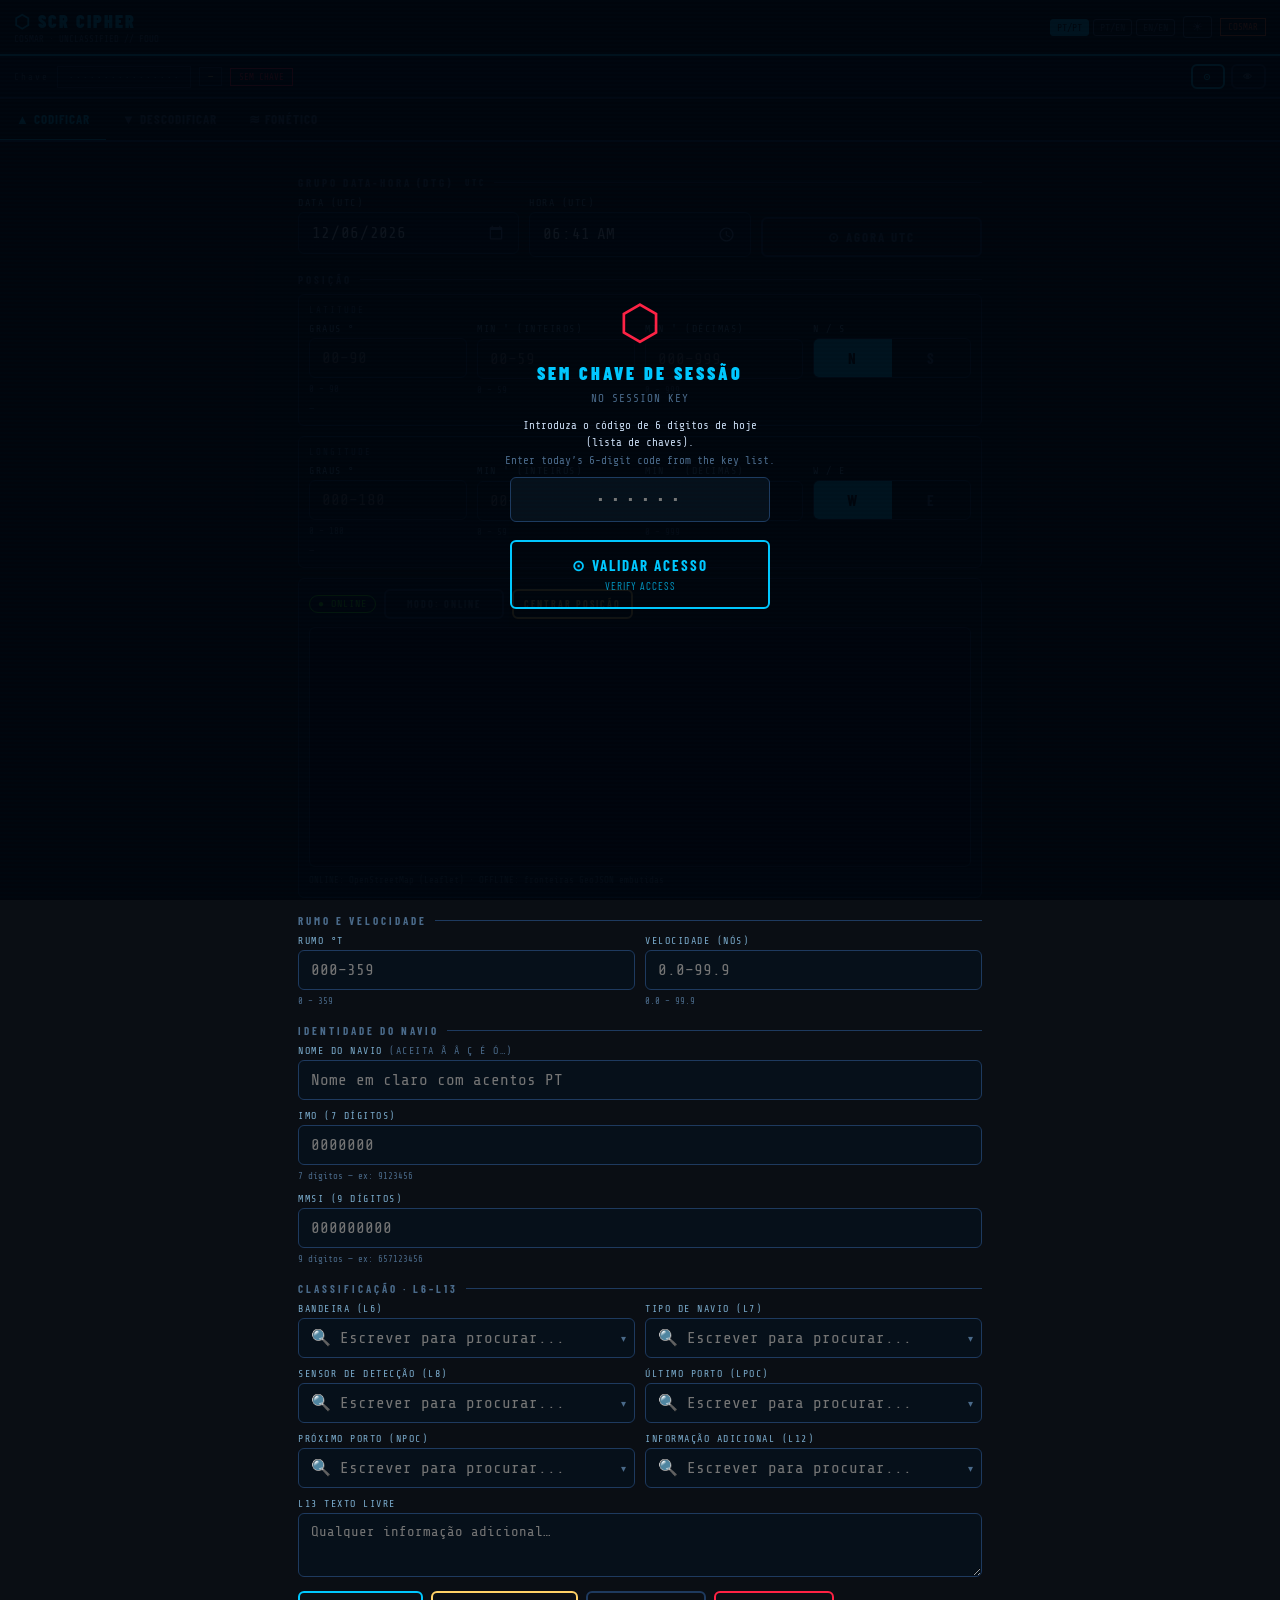
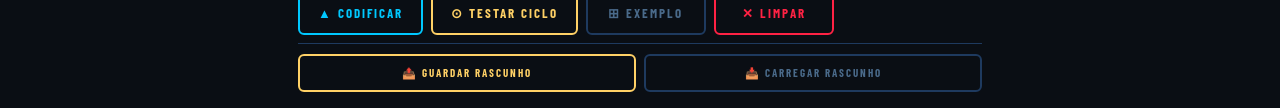
==== index.html @ 00489a38 "exemplos de descodificação cifrados com a chave atual (sem popup COSMAR); tema escuro por omissão; S" ====
﻿<!DOCTYPE html>
<html lang="pt">
<head>
  <meta charset="UTF-8">
  <meta name="viewport" content="width=device-width, initial-scale=1.0, viewport-fit=cover">
  <meta name="apple-mobile-web-app-capable" content="yes">
  <meta name="mobile-web-app-capable" content="yes">
  <meta name="apple-mobile-web-app-status-bar-style" content="black-translucent">
  <meta name="apple-mobile-web-app-title" content="SCR CIPHER">
  <meta name="theme-color" content="#00050c" media="(prefers-color-scheme: dark)">
  <meta name="theme-color" content="#dce6f0" media="(prefers-color-scheme: light)">
  <meta name="format-detection" content="telephone=no, date=no, address=no, email=no">
  <title>SCR CIPHER · COSMAR</title>
  <meta name="description" content="Codificador e descodificador de reportes marítimos SCR com chave de sessão derivada, mapa de posição online/offline e ferramentas fonéticas PT/EN. Funciona offline após a primeira visita.">
<style id="leaflet-inline-css">
/* required styles */

.leaflet-pane,
.leaflet-tile,
.leaflet-marker-icon,
.leaflet-marker-shadow,
.leaflet-tile-container,
.leaflet-pane > svg,
.leaflet-pane > canvas,
.leaflet-zoom-box,
.leaflet-image-layer,
.leaflet-layer {
	position: absolute;
	left: 0;
	top: 0;
	}
.leaflet-container {
	overflow: hidden;
	}
.leaflet-tile,
.leaflet-marker-icon,
.leaflet-marker-shadow {
	-webkit-user-select: none;
	   -moz-user-select: none;
	        user-select: none;
	  -webkit-user-drag: none;
	}
/* Prevents IE11 from highlighting tiles in blue */
.leaflet-tile::selection {
	background: transparent;
}
/* Safari renders non-retina tile on retina better with this, but Chrome is worse */
.leaflet-safari .leaflet-tile {
	image-rendering: -webkit-optimize-contrast;
	}
/* hack that prevents hw layers "stretching" when loading new tiles */
.leaflet-safari .leaflet-tile-container {
	width: 1600px;
	height: 1600px;
	-webkit-transform-origin: 0 0;
	transform-origin: 0 0;
	}
.leaflet-marker-icon,
.leaflet-marker-shadow {
	display: block;
	}
/* .leaflet-container svg: reset svg max-width decleration shipped in Joomla! (joomla.org) 3.x */
/* .leaflet-container img: map is broken in FF if you have max-width: 100% on tiles */
.leaflet-container .leaflet-overlay-pane svg {
	max-width: none !important;
	max-height: none !important;
	}
.leaflet-container .leaflet-marker-pane img,
.leaflet-container .leaflet-shadow-pane img,
.leaflet-container .leaflet-tile-pane img,
.leaflet-container img.leaflet-image-layer,
.leaflet-container .leaflet-tile {
	max-width: none !important;
	max-height: none !important;
	width: auto;
	padding: 0;
	}

.leaflet-container img.leaflet-tile {
	/* See: https://bugs.chromium.org/p/chromium/issues/detail?id=600120 */
	mix-blend-mode: plus-lighter;
}

.leaflet-container.leaflet-touch-zoom {
	-ms-touch-action: pan-x pan-y;
	touch-action: pan-x pan-y;
	}
.leaflet-container.leaflet-touch-drag {
	-ms-touch-action: pinch-zoom;
	/* Fallback for FF which doesn't support pinch-zoom */
	touch-action: none;
	touch-action: pinch-zoom;
}
.leaflet-container.leaflet-touch-drag.leaflet-touch-zoom {
	-ms-touch-action: none;
	touch-action: none;
}
.leaflet-container {
	-webkit-tap-highlight-color: transparent;
}
.leaflet-container a {
	-webkit-tap-highlight-color: rgba(51, 181, 229, 0.4);
}
.leaflet-tile {
	filter: inherit;
	visibility: hidden;
	}
.leaflet-tile-loaded {
	visibility: inherit;
	}
.leaflet-zoom-box {
	width: 0;
	height: 0;
	-moz-box-sizing: border-box;
	     box-sizing: border-box;
	z-index: 800;
	}
/* workaround for https://bugzilla.mozilla.org/show_bug.cgi?id=888319 */
.leaflet-overlay-pane svg {
	-moz-user-select: none;
	user-select: none;
	}

.leaflet-pane         { z-index: 400; }

.leaflet-tile-pane    { z-index: 200; }
.leaflet-overlay-pane { z-index: 400; }
.leaflet-shadow-pane  { z-index: 500; }
.leaflet-marker-pane  { z-index: 600; }
.leaflet-tooltip-pane   { z-index: 650; }
.leaflet-popup-pane   { z-index: 700; }

.leaflet-map-pane canvas { z-index: 100; }
.leaflet-map-pane svg    { z-index: 200; }

.leaflet-vml-shape {
	width: 1px;
	height: 1px;
	}
.lvml {
	behavior: url(#default#VML);
	display: inline-block;
	position: absolute;
	}


/* control positioning */

.leaflet-control {
	position: relative;
	z-index: 800;
	pointer-events: visiblePainted; /* IE 9-10 doesn't have auto */
	pointer-events: auto;
	}
.leaflet-top,
.leaflet-bottom {
	position: absolute;
	z-index: 1000;
	pointer-events: none;
	}
.leaflet-top {
	top: 0;
	}
.leaflet-right {
	right: 0;
	}
.leaflet-bottom {
	bottom: 0;
	}
.leaflet-left {
	left: 0;
	}
.leaflet-control {
	float: left;
	clear: both;
	}
.leaflet-right .leaflet-control {
	float: right;
	}
.leaflet-top .leaflet-control {
	margin-top: 10px;
	}
.leaflet-bottom .leaflet-control {
	margin-bottom: 10px;
	}
.leaflet-left .leaflet-control {
	margin-left: 10px;
	}
.leaflet-right .leaflet-control {
	margin-right: 10px;
	}


/* zoom and fade animations */

.leaflet-fade-anim .leaflet-popup {
	opacity: 0;
	-webkit-transition: opacity 0.2s linear;
	   -moz-transition: opacity 0.2s linear;
	        transition: opacity 0.2s linear;
	}
.leaflet-fade-anim .leaflet-map-pane .leaflet-popup {
	opacity: 1;
	}
.leaflet-zoom-animated {
	-webkit-transform-origin: 0 0;
	    -ms-transform-origin: 0 0;
	        transform-origin: 0 0;
	}
svg.leaflet-zoom-animated {
	will-change: transform;
}

.leaflet-zoom-anim .leaflet-zoom-animated {
	-webkit-transition: -webkit-transform 0.25s cubic-bezier(0,0,0.25,1);
	   -moz-transition:    -moz-transform 0.25s cubic-bezier(0,0,0.25,1);
	        transition:         transform 0.25s cubic-bezier(0,0,0.25,1);
	}
.leaflet-zoom-anim .leaflet-tile,
.leaflet-pan-anim .leaflet-tile {
	-webkit-transition: none;
	   -moz-transition: none;
	        transition: none;
	}

.leaflet-zoom-anim .leaflet-zoom-hide {
	visibility: hidden;
	}


/* cursors */

.leaflet-interactive {
	cursor: pointer;
	}
.leaflet-grab {
	cursor: -webkit-grab;
	cursor:    -moz-grab;
	cursor:         grab;
	}
.leaflet-crosshair,
.leaflet-crosshair .leaflet-interactive {
	cursor: crosshair;
	}
.leaflet-popup-pane,
.leaflet-control {
	cursor: auto;
	}
.leaflet-dragging .leaflet-grab,
.leaflet-dragging .leaflet-grab .leaflet-interactive,
.leaflet-dragging .leaflet-marker-draggable {
	cursor: move;
	cursor: -webkit-grabbing;
	cursor:    -moz-grabbing;
	cursor:         grabbing;
	}

/* marker & overlays interactivity */
.leaflet-marker-icon,
.leaflet-marker-shadow,
.leaflet-image-layer,
.leaflet-pane > svg path,
.leaflet-tile-container {
	pointer-events: none;
	}

.leaflet-marker-icon.leaflet-interactive,
.leaflet-image-layer.leaflet-interactive,
.leaflet-pane > svg path.leaflet-interactive,
svg.leaflet-image-layer.leaflet-interactive path {
	pointer-events: visiblePainted; /* IE 9-10 doesn't have auto */
	pointer-events: auto;
	}

/* visual tweaks */

.leaflet-container {
	background: #ddd;
	outline-offset: 1px;
	}
.leaflet-container a {
	color: #0078A8;
	}
.leaflet-zoom-box {
	border: 2px dotted #38f;
	background: rgba(255,255,255,0.5);
	}


/* general typography */
.leaflet-container {
	font-family: "Helvetica Neue", Arial, Helvetica, sans-serif;
	font-size: 12px;
	font-size: 0.75rem;
	line-height: 1.5;
	}


/* general toolbar styles */

.leaflet-bar {
	box-shadow: 0 1px 5px rgba(0,0,0,0.65);
	border-radius: 4px;
	}
.leaflet-bar a {
	background-color: #fff;
	border-bottom: 1px solid #ccc;
	width: 26px;
	height: 26px;
	line-height: 26px;
	display: block;
	text-align: center;
	text-decoration: none;
	color: black;
	}
.leaflet-bar a,
.leaflet-control-layers-toggle {
	background-position: 50% 50%;
	background-repeat: no-repeat;
	display: block;
	}
.leaflet-bar a:hover,
.leaflet-bar a:focus {
	background-color: #f4f4f4;
	}
.leaflet-bar a:first-child {
	border-top-left-radius: 4px;
	border-top-right-radius: 4px;
	}
.leaflet-bar a:last-child {
	border-bottom-left-radius: 4px;
	border-bottom-right-radius: 4px;
	border-bottom: none;
	}
.leaflet-bar a.leaflet-disabled {
	cursor: default;
	background-color: #f4f4f4;
	color: #bbb;
	}

.leaflet-touch .leaflet-bar a {
	width: 30px;
	height: 30px;
	line-height: 30px;
	}
.leaflet-touch .leaflet-bar a:first-child {
	border-top-left-radius: 2px;
	border-top-right-radius: 2px;
	}
.leaflet-touch .leaflet-bar a:last-child {
	border-bottom-left-radius: 2px;
	border-bottom-right-radius: 2px;
	}

/* zoom control */

.leaflet-control-zoom-in,
.leaflet-control-zoom-out {
	font: bold 18px 'Lucida Console', Monaco, monospace;
	text-indent: 1px;
	}

.leaflet-touch .leaflet-control-zoom-in, .leaflet-touch .leaflet-control-zoom-out  {
	font-size: 22px;
	}


/* layers control */

.leaflet-control-layers {
	box-shadow: 0 1px 5px rgba(0,0,0,0.4);
	background: #fff;
	border-radius: 5px;
	}
.leaflet-control-layers-toggle {
	background-image: url(images/layers.png);
	width: 36px;
	height: 36px;
	}
.leaflet-retina .leaflet-control-layers-toggle {
	background-image: url(images/layers-2x.png);
	background-size: 26px 26px;
	}
.leaflet-touch .leaflet-control-layers-toggle {
	width: 44px;
	height: 44px;
	}
.leaflet-control-layers .leaflet-control-layers-list,
.leaflet-control-layers-expanded .leaflet-control-layers-toggle {
	display: none;
	}
.leaflet-control-layers-expanded .leaflet-control-layers-list {
	display: block;
	position: relative;
	}
.leaflet-control-layers-expanded {
	padding: 6px 10px 6px 6px;
	color: #333;
	background: #fff;
	}
.leaflet-control-layers-scrollbar {
	overflow-y: scroll;
	overflow-x: hidden;
	padding-right: 5px;
	}
.leaflet-control-layers-selector {
	margin-top: 2px;
	position: relative;
	top: 1px;
	}
.leaflet-control-layers label {
	display: block;
	font-size: 13px;
	font-size: 1.08333em;
	}
.leaflet-control-layers-separator {
	height: 0;
	border-top: 1px solid #ddd;
	margin: 5px -10px 5px -6px;
	}

/* Default icon URLs */
.leaflet-default-icon-path { /* used only in path-guessing heuristic, see L.Icon.Default */
	background-image: url(images/marker-icon.png);
	}


/* attribution and scale controls */

.leaflet-container .leaflet-control-attribution {
	background: #fff;
	background: rgba(255, 255, 255, 0.8);
	margin: 0;
	}
.leaflet-control-attribution,
.leaflet-control-scale-line {
	padding: 0 5px;
	color: #333;
	line-height: 1.4;
	}
.leaflet-control-attribution a {
	text-decoration: none;
	}
.leaflet-control-attribution a:hover,
.leaflet-control-attribution a:focus {
	text-decoration: underline;
	}
.leaflet-attribution-flag {
	display: inline !important;
	vertical-align: baseline !important;
	width: 1em;
	height: 0.6669em;
	}
.leaflet-left .leaflet-control-scale {
	margin-left: 5px;
	}
.leaflet-bottom .leaflet-control-scale {
	margin-bottom: 5px;
	}
.leaflet-control-scale-line {
	border: 2px solid #777;
	border-top: none;
	line-height: 1.1;
	padding: 2px 5px 1px;
	white-space: nowrap;
	-moz-box-sizing: border-box;
	     box-sizing: border-box;
	background: rgba(255, 255, 255, 0.8);
	text-shadow: 1px 1px #fff;
	}
.leaflet-control-scale-line:not(:first-child) {
	border-top: 2px solid #777;
	border-bottom: none;
	margin-top: -2px;
	}
.leaflet-control-scale-line:not(:first-child):not(:last-child) {
	border-bottom: 2px solid #777;
	}

.leaflet-touch .leaflet-control-attribution,
.leaflet-touch .leaflet-control-layers,
.leaflet-touch .leaflet-bar {
	box-shadow: none;
	}
.leaflet-touch .leaflet-control-layers,
.leaflet-touch .leaflet-bar {
	border: 2px solid rgba(0,0,0,0.2);
	background-clip: padding-box;
	}


/* popup */

.leaflet-popup {
	position: absolute;
	text-align: center;
	margin-bottom: 20px;
	}
.leaflet-popup-content-wrapper {
	padding: 1px;
	text-align: left;
	border-radius: 12px;
	}
.leaflet-popup-content {
	margin: 13px 24px 13px 20px;
	line-height: 1.3;
	font-size: 13px;
	font-size: 1.08333em;
	min-height: 1px;
	}
.leaflet-popup-content p {
	margin: 17px 0;
	margin: 1.3em 0;
	}
.leaflet-popup-tip-container {
	width: 40px;
	height: 20px;
	position: absolute;
	left: 50%;
	margin-top: -1px;
	margin-left: -20px;
	overflow: hidden;
	pointer-events: none;
	}
.leaflet-popup-tip {
	width: 17px;
	height: 17px;
	padding: 1px;

	margin: -10px auto 0;
	pointer-events: auto;

	-webkit-transform: rotate(45deg);
	   -moz-transform: rotate(45deg);
	    -ms-transform: rotate(45deg);
	        transform: rotate(45deg);
	}
.leaflet-popup-content-wrapper,
.leaflet-popup-tip {
	background: white;
	color: #333;
	box-shadow: 0 3px 14px rgba(0,0,0,0.4);
	}
.leaflet-container a.leaflet-popup-close-button {
	position: absolute;
	top: 0;
	right: 0;
	border: none;
	text-align: center;
	width: 24px;
	height: 24px;
	font: 16px/24px Tahoma, Verdana, sans-serif;
	color: #757575;
	text-decoration: none;
	background: transparent;
	}
.leaflet-container a.leaflet-popup-close-button:hover,
.leaflet-container a.leaflet-popup-close-button:focus {
	color: #585858;
	}
.leaflet-popup-scrolled {
	overflow: auto;
	}

.leaflet-oldie .leaflet-popup-content-wrapper {
	-ms-zoom: 1;
	zoom: 1;
	}
.leaflet-oldie .leaflet-popup-tip {
	width: 24px;
	margin: 0 auto;

	-ms-filter: "progid:DXImageTransform.Microsoft.Matrix(M11=0.70710678, M12=0.70710678, M21=-0.70710678, M22=0.70710678)";
	filter: progid:DXImageTransform.Microsoft.Matrix(M11=0.70710678, M12=0.70710678, M21=-0.70710678, M22=0.70710678);
	}

.leaflet-oldie .leaflet-control-zoom,
.leaflet-oldie .leaflet-control-layers,
.leaflet-oldie .leaflet-popup-content-wrapper,
.leaflet-oldie .leaflet-popup-tip {
	border: 1px solid #999;
	}


/* div icon */

.leaflet-div-icon {
	background: #fff;
	border: 1px solid #666;
	}


/* Tooltip */
/* Base styles for the element that has a tooltip */
.leaflet-tooltip {
	position: absolute;
	padding: 6px;
	background-color: #fff;
	border: 1px solid #fff;
	border-radius: 3px;
	color: #222;
	white-space: nowrap;
	-webkit-user-select: none;
	-moz-user-select: none;
	-ms-user-select: none;
	user-select: none;
	pointer-events: none;
	box-shadow: 0 1px 3px rgba(0,0,0,0.4);
	}
.leaflet-tooltip.leaflet-interactive {
	cursor: pointer;
	pointer-events: auto;
	}
.leaflet-tooltip-top:before,
.leaflet-tooltip-bottom:before,
.leaflet-tooltip-left:before,
.leaflet-tooltip-right:before {
	position: absolute;
	pointer-events: none;
	border: 6px solid transparent;
	background: transparent;
	content: "";
	}

/* Directions */

.leaflet-tooltip-bottom {
	margin-top: 6px;
}
.leaflet-tooltip-top {
	margin-top: -6px;
}
.leaflet-tooltip-bottom:before,
.leaflet-tooltip-top:before {
	left: 50%;
	margin-left: -6px;
	}
.leaflet-tooltip-top:before {
	bottom: 0;
	margin-bottom: -12px;
	border-top-color: #fff;
	}
.leaflet-tooltip-bottom:before {
	top: 0;
	margin-top: -12px;
	margin-left: -6px;
	border-bottom-color: #fff;
	}
.leaflet-tooltip-left {
	margin-left: -6px;
}
.leaflet-tooltip-right {
	margin-left: 6px;
}
.leaflet-tooltip-left:before,
.leaflet-tooltip-right:before {
	top: 50%;
	margin-top: -6px;
	}
.leaflet-tooltip-left:before {
	right: 0;
	margin-right: -12px;
	border-left-color: #fff;
	}
.leaflet-tooltip-right:before {
	left: 0;
	margin-left: -12px;
	border-right-color: #fff;
	}

/* Printing */

@media print {
	/* Prevent printers from removing background-images of controls. */
	.leaflet-control {
		-webkit-print-color-adjust: exact;
		print-color-adjust: exact;
		}
	}

</style>
  
  <style>
    @import url('fonts/fonts.css');
    :root {
      --bg: #0a0e14;
      --b: #1e3a5f;
      --ac: #00c8ff;
      --ac2: #ff6b35;
      --g: #39ff14;
      --red: #ff2244;
      --tx: #c8daf0;
      --mu: #4a6a8a;
      --lb: #7aabcc;
      --hbg: #060c14;
      --panel: #06101a;
      --yw: #ffd166;
      --pu: #b388ff;
      --rad: 6px;
    }
    html.light {
      --bg: #f0f4f8;
      --b: #9ab0c8;
      --ac: #0077aa;
      --ac2: #c94f00;
      --g: #1a7a00;
      --red: #cc0022;
      --tx: #1a2a3a;
      --mu: #7a90a8;
      --lb: #3a6080;
      --hbg: #d8e4ee;
      --panel: #e4edf5;
      --yw: #a07000;
      --pu: #6040aa;
    }
    html.light body::before { display:none; }
    html.light .kb-val { background:#d0dce8; }
    html.light .mbox { background:#e8f0f8; }
    html.light .mderived { background:#d0dce8; }
    html.light .fld input, html.light .fld select, html.light .fld textarea { background:#e8f0f8; color:var(--tx); }
    html.light .ob { background:#e4edf5; }
    html.light .fld select option { background:#e8f0f8; color:var(--tx); }
    html.light #key-banner { background:#d8e4ee; }
    html.light .kb-val { background:#d0dce8; }
    html.light .kb-date { background:#d0dce8; }
    html.light #main-lock { background:rgba(220,230,240,.97); }
    html.light .mbox { border-color:var(--ac); }
    html.light .hem-btn.act { background:var(--ac); color:#fff; }
    html.light .hem-btn.act.s, html.light .hem-btn.act.w { background:var(--ac2); color:#fff; }
    * { box-sizing:border-box; margin:0; padding:0; }
    html { font-size:16px; -webkit-text-size-adjust:100%; text-size-adjust:100%; }
    body { background:var(--bg); color:var(--tx); font-family:'Barlow',sans-serif; font-size:14px; min-height:100vh; min-height:-webkit-fill-available; overscroll-behavior-y:none; padding-bottom:env(safe-area-inset-bottom); padding-left:env(safe-area-inset-left); padding-right:env(safe-area-inset-right); }
    body::before { content:''; position:fixed; inset:0; background:repeating-linear-gradient(0deg, transparent, transparent 2px, rgba(0,200,255,.01) 2px, rgba(0,200,255,.01) 4px); pointer-events:none; z-index:9999; }
    header { background:var(--hbg); border-bottom:2px solid var(--ac); padding:10px 14px; padding-left:max(14px, env(safe-area-inset-left)); padding-right:max(14px, env(safe-area-inset-right)); display:flex; align-items:center; justify-content:space-between; gap:8px; flex-wrap:wrap; }
    .ht { font-family:'Barlow Condensed',sans-serif; font-weight:900; font-size:18px; color:var(--ac); letter-spacing:2px; text-transform:uppercase; }
    .hs { font-family:'Share Tech Mono',monospace; font-size:9px; color:var(--mu); margin-top:2px; }
    .hb { font-family:'Share Tech Mono',monospace; font-size:9px; color:var(--ac2); border:1px solid var(--ac2); padding:3px 7px; }
    .lang-select { display:flex; gap:4px; }
    .lang-btn { font-family:'Share Tech Mono',monospace; font-size:10px; background:transparent; border:1px solid var(--mu); color:var(--mu); padding:2px 6px; cursor:pointer; transition:all .2s; border-radius:3px; }
    .lang-btn.active-lang { background:var(--ac); color:var(--bg); border-color:var(--ac); }
    #key-banner { background:var(--panel); border-bottom:2px solid var(--b); padding:8px 14px; display:flex; align-items:center; gap:8px; flex-wrap:wrap; }
    #key-banner.locked { border-bottom-color:var(--g); }
    .kb-label { font-family:'Share Tech Mono',monospace; font-size:9px; color:var(--mu); letter-spacing:2px; white-space:nowrap; }
    .kb-val { font-family:'Share Tech Mono',monospace; font-size:12px; color:var(--g); background:#000d18; border:1px solid var(--b); padding:3px 10px; letter-spacing:2px; max-width:180px; overflow:hidden; text-overflow:ellipsis; }
    .kb-val.masked { color:var(--mu); letter-spacing:1px; }
    .kb-date { font-family:'Share Tech Mono',monospace; font-size:10px; color:var(--yw); border:1px solid var(--b); padding:3px 8px; background:#000d18; }
    .kb-st { font-family:'Share Tech Mono',monospace; font-size:9px; padding:3px 8px; border:1px solid; }
    .kb-st.ok { color:var(--g); border-color:var(--g); } .kb-st.no { color:var(--red); border-color:var(--red); }
    .kb-actions { display:flex; gap:6px; margin-left:auto; }
    #key-modal { position:fixed; top:0; left:0; right:0; bottom:0; width:100vw; height:100vh; background:rgba(0,0,0,.88); z-index:3100; display:flex; align-items:center; justify-content:center; padding:16px; }
    #key-modal.hidden { display:none; }
    .mbox { background:#0a1520; border:2px solid var(--ac); padding:22px; width:100%; max-width:360px; border-radius:var(--rad); }
    .mtitle { font-family:'Barlow Condensed',sans-serif; font-weight:900; font-size:17px; color:var(--ac); letter-spacing:2px; text-transform:uppercase; margin-bottom:14px; }
    .mfld { display:flex; flex-direction:column; gap:3px; margin-bottom:12px; }
    .mfld label { font-family:'Share Tech Mono',monospace; font-size:10px; color:var(--lb); letter-spacing:1.5px; text-transform:uppercase; }
    .mfld input { background:var(--panel); border:1px solid var(--b); color:var(--tx); font-family:'Share Tech Mono',monospace; font-size:16px; padding:10px 12px; outline:none; width:100%; border-radius:var(--rad); -webkit-appearance:none; appearance:none; }
    .mfld input:focus { border-color:var(--ac); }
    .pw { position:relative; } .pw input { padding-right:40px; }
    .pwtog { cursor:pointer; position:absolute; right:10px; top:50%; transform:translateY(-50%); color:var(--mu); font-size:16px; user-select:none; -webkit-user-select:none; }
    .mlabel-en { font-size:9px; color:var(--mu); font-weight:400;
      letter-spacing:0; margin-left:4px; }
    .minfo { font-family:'Share Tech Mono',monospace; font-size:9px; color:var(--tx);
      margin-bottom:14px; line-height:1.7; border-left:2px solid var(--b);
      padding-left:8px; }
    .mderived { font-family:'Share Tech Mono',monospace; font-size:13px; color:var(--g); background:#000d18; border:1px solid var(--b); padding:8px 12px; margin-bottom:14px; letter-spacing:2px; min-height:34px; word-break:break-all; border-radius:var(--rad); }
    .mbtns { display:flex; gap:8px; flex-wrap:wrap; }
    .tabs { display:flex; background:var(--hbg); border-bottom:2px solid var(--b); overflow-x:auto; -webkit-overflow-scrolling:touch; }
    .tbtn { font-family:'Barlow Condensed',sans-serif; font-weight:700; font-size:13px; letter-spacing:1px; text-transform:uppercase; padding:12px 16px; background:transparent; border:none; border-bottom:3px solid transparent; color:var(--mu); cursor:pointer; transition:all .2s; margin-bottom:-2px; white-space:nowrap; flex-shrink:0; }
    .tbtn:hover { color:var(--tx); }
    .tbtn.e.act { color:var(--ac); border-bottom-color:var(--ac); }
    .tbtn.d.act { color:var(--ac2); border-bottom-color:var(--ac2); }
    .main { padding:14px; max-width:720px; margin:0 auto; }
    .st { font-family:'Barlow Condensed',sans-serif; font-weight:700; font-size:11px; letter-spacing:3px; text-transform:uppercase; color:var(--mu); margin:16px 0 8px; display:flex; align-items:center; gap:8px; }
    .st::after { content:''; flex:1; height:1px; background:var(--b); }
    .fld { display:flex; flex-direction:column; gap:4px; }
    .fld label { font-family:'Share Tech Mono',monospace; font-size:10px; color:var(--lb); letter-spacing:1.5px; text-transform:uppercase; }
    .fld input,.fld select,.fld textarea { background:var(--panel); border:1px solid var(--b); color:var(--tx); font-family:'Share Tech Mono',monospace; font-size:16px; padding:10px 12px; outline:none; transition:border-color .2s; width:100%; border-radius:var(--rad); -webkit-appearance:none; appearance:none; }
    .fld input:focus,.fld select:focus,.fld textarea:focus { border-color:var(--ac); box-shadow:0 0 0 2px rgba(0,200,255,.1); }
    .fld input.ok { border-color:var(--g); } .fld input.err { border-color:var(--red); }
    .fld select { background-image:url("data:image/svg+xml,%3Csvg xmlns='http://www.w3.org/2000/svg' width='12' height='8' viewBox='0 0 12 8'%3E%3Cpath d='M1 1l5 5 5-5' stroke='%234a6a8a' stroke-width='1.5' fill='none'/%3E%3C/svg%3E"); background-repeat:no-repeat; background-position:right 12px center; padding-right:32px; }
    .fld select option { background:#0a1520; }
    /* ── COMBOBOX COMPONENT ── */
    .cb-wrap { position:relative; }
    .cb-input-row { position:relative; display:flex; }
    .cb-input { background:var(--panel); border:1px solid var(--b); color:var(--tx);
      font-family:'Share Tech Mono',monospace; font-size:16px; padding:7px 32px 7px 9px;
      outline:none; width:100%; border-radius:var(--rad); cursor:pointer;
      transition:border-color .2s; -webkit-appearance:none; appearance:none; }
    .cb-input:focus { border-color:var(--ac); box-shadow:0 0 0 2px rgba(0,200,255,.09); }
    .cb-input.has-value { color:var(--tx); }
    .cb-input.empty { color:var(--mu); }
    .cb-arrow { position:absolute; right:9px; top:50%; transform:translateY(-50%);
      color:var(--mu); font-size:10px; pointer-events:none; transition:transform .15s; }
    .cb-wrap.open .cb-arrow { transform:translateY(-50%) rotate(180deg); }
    .cb-clear { position:absolute; right:26px; top:50%; transform:translateY(-50%);
      color:var(--mu); font-size:13px; cursor:pointer; padding:0 3px;
      display:none; line-height:1; }
    .cb-wrap.has-value .cb-clear { display:block; }
    .cb-panel { position:absolute; top:calc(100% + 2px); left:0; right:0; z-index:200;
      background:var(--panel); border:1px solid var(--ac); border-radius:var(--rad);
      box-shadow:0 4px 20px rgba(0,0,0,.4); display:none; flex-direction:column; }
    .cb-wrap.open .cb-panel { display:flex; }
    .cb-search { background:var(--hbg); border:none; border-bottom:1px solid var(--b);
      color:var(--tx); font-family:'Share Tech Mono',monospace; font-size:11px;
      padding:7px 10px; outline:none; width:100%;
      border-radius:var(--rad) var(--rad) 0 0; }
    .cb-search:focus { background:var(--bg); }
    .cb-search::placeholder { color:var(--mu); font-size:10px; }
    .cb-list { overflow-y:auto; max-height:220px; }
    .cb-group { font-family:'Barlow Condensed',sans-serif; font-size:10px; font-weight:700;
      letter-spacing:2px; text-transform:uppercase; color:var(--lb);
      padding:6px 10px 3px; background:var(--hbg);
      border-top:1px solid var(--b); position:sticky; top:0; }
    .cb-group:first-child { border-top:none; }
    .cb-opt { font-family:'Share Tech Mono',monospace; font-size:11px; color:var(--tx);
      padding:6px 10px 6px 16px; cursor:pointer; display:flex;
      align-items:baseline; gap:6px; transition:background .1s; }
    .cb-opt:hover, .cb-opt.focused { background:var(--b); color:var(--ac); }
    .cb-opt.selected { background:rgba(0,200,255,.12); color:var(--ac); }
    .cb-opt-code { font-size:9px; color:var(--ac2); opacity:.8; flex-shrink:0; }
    .cb-opt-label { flex:1; }
    .cb-empty { font-family:'Share Tech Mono',monospace; font-size:11px;
      color:var(--mu); padding:10px; text-align:center; }
    /* light theme */
    html.light .cb-input { background:#e8f0f8; }
    html.light .cb-panel { background:#e8f0f8; box-shadow:0 4px 16px rgba(0,0,0,.15); }
    html.light .cb-search { background:#d8e4ee; }
    html.light .cb-group { background:#d8e4ee; }
    html.light .cb-opt:hover, html.light .cb-opt.focused { background:#c8d8e8; }
    .fld textarea { resize:vertical; min-height:64px; font-size:14px; }
    input[type="date"],input[type="time"] { color-scheme:dark; font-size:16px; }
    /* iOS dark mode date/time picker fix */
    @supports (-webkit-touch-callout: none) {
      input[type="date"],input[type="time"] { color-scheme:dark; background:var(--panel); color:var(--tx); }
      /* prevent iOS bounce on fixed overlays */
      #main-lock, #key-modal { -webkit-overflow-scrolling:auto; }
    }
    .vhint { font-family:'Share Tech Mono',monospace; font-size:9px; margin-top:2px; height:12px; transition:color .2s; }
    .vhint.ok { color:var(--g); } .vhint.err { color:var(--red); } .vhint.mu { color:var(--mu); }
    .g2 { display:grid; grid-template-columns:1fr 1fr; gap:10px; }
    .g3 { display:grid; grid-template-columns:1fr 1fr 1fr; gap:10px; }
    .g4 { display:grid; grid-template-columns:1fr 1fr 1fr 1fr; gap:10px; }
    .full { grid-column:1/-1; }
    @media(max-width:400px) { .g2 { grid-template-columns:1fr; } .g3 { grid-template-columns:1fr 1fr; } .g4 { grid-template-columns:1fr 1fr; } }
    .hem-tog { display:grid; grid-template-columns:1fr 1fr; border:1px solid var(--b); border-radius:var(--rad); overflow:hidden; }
    .hem-btn { font-family:'Barlow Condensed',sans-serif; font-weight:700; font-size:15px; letter-spacing:2px; padding:10px 0; background:transparent; border:none; color:var(--mu); cursor:pointer; transition:all .2s; text-align:center; }
    .hem-btn.act { background:var(--ac); color:var(--bg); }
    .hem-btn.act.s,.hem-btn.act.w { background:var(--ac2); color:var(--bg); }
    .prow { display:flex; gap:8px; flex-wrap:wrap; margin-top:14px; }
    .btn { font-family:'Barlow Condensed',sans-serif; font-weight:700; font-size:13px; letter-spacing:2px; text-transform:uppercase; padding:12px 18px; border:2px solid; cursor:pointer; transition:all .2s; background:transparent; border-radius:var(--rad); -webkit-tap-highlight-color:transparent; appearance:none; flex:1; min-width:100px; text-align:center; }
    .be { color:var(--ac); border-color:var(--ac); } .be:hover,.be:active { background:var(--ac); color:var(--bg); }
    .bd { color:var(--ac2); border-color:var(--ac2); } .bd:hover,.bd:active { background:var(--ac2); color:var(--bg); }
    .bx { color:var(--red); border-color:var(--red); } .bx:hover,.bx:active { background:var(--red); color:var(--bg); }
    .bc { color:var(--mu); border-color:var(--b); } .bc:hover,.bc:active { color:var(--tx); border-color:var(--mu); }
    .bt { color:var(--yw); border-color:var(--yw); } .bt:hover,.bt:active { background:var(--yw); color:var(--bg); }
    .mbtn { font-family:'Barlow Condensed',sans-serif; font-weight:700; font-size:12px; letter-spacing:2px; text-transform:uppercase; padding:10px 14px; border:2px solid; cursor:pointer; background:transparent; transition:all .2s; border-radius:var(--rad); }
    .mbtn-ok { color:var(--ac); border-color:var(--ac); } .mbtn-ok:active { background:var(--ac); color:var(--bg); }
    .mbtn-cl { color:var(--mu); border-color:var(--b); } .mbtn-cl:active { color:var(--tx); border-color:var(--mu); }
    .mbtn-fg { color:var(--red); border-color:var(--red); } .mbtn-fg:active { background:var(--red); color:var(--bg); }
    .ob { background:var(--panel); border:1px solid var(--b); padding:12px; margin-top:12px; position:relative; border-radius:var(--rad); }
    .ol { position:absolute; top:-9px; left:11px; background:var(--panel); padding:0 6px; font-family:'Share Tech Mono',monospace; font-size:9px; letter-spacing:2px; color:var(--mu); }
    .ob pre { font-family:'Share Tech Mono',monospace; font-size:11px; white-space:pre-wrap; line-height:1.9; color:var(--g); word-break:break-all; }
    .dt { width:100%; border-collapse:collapse; } .dt tr { border-bottom:1px solid var(--b); } .dt tr:hover { background:rgba(0,200,255,.04); }
    .dt td { padding:8px 6px; font-family:'Share Tech Mono',monospace; font-size:11px; vertical-align:top; }
    .dt td:first-child { color:var(--lb); width:90px; white-space:nowrap; } .dt td:nth-child(2) { color:var(--mu); width:40px; text-align:center; font-size:9px; } .dt td:last-child { color:var(--g); word-break:break-word; }
    .pane { display:none; } .pane.act { display:block; }
    .flash { animation:fl .35s ease; } @keyframes fl { 0%{opacity:1} 50%{opacity:.2} 100%{opacity:1} }
    .warn { font-family:'Share Tech Mono',monospace; font-size:10px; color:var(--red); border:1px solid var(--red); padding:6px 10px; margin-top:8px; display:none; border-radius:var(--rad); }
    .warn.vis { display:block; }
    .meta-row { display:flex; gap:6px; flex-wrap:wrap; margin-top:10px; align-items:center; }
    .mbadge { font-family:'Share Tech Mono',monospace; font-size:9px; padding:3px 8px; border:1px solid; border-radius:3px; }
    .mbadge.ser { color:var(--ac); border-color:var(--ac); } .mbadge.chk { color:var(--g); border-color:var(--g); } .mbadge.err { color:var(--red); border-color:var(--red); }
    .mbadge.kd { color:var(--pu); border-color:var(--pu); } .mbadge.kwarn { color:var(--yw); border-color:var(--yw); }
    .key-mismatch-banner { background:rgba(255,34,68,.12); border:1px solid var(--red); padding:8px 12px; font-family:'Share Tech Mono',monospace; font-size:11px; color:var(--red); margin-top:10px; display:none; border-radius:var(--rad); line-height:1.5; }
    .key-mismatch-banner.vis { display:block; }
    #main-lock { position:fixed; top:0; left:0; right:0; bottom:0; width:100vw; height:100vh; background:rgba(0,5,12,.93); z-index:3000; display:flex; align-items:center; justify-content:center; flex-direction:column; gap:12px; padding:20px; }
    #main-lock.hidden { display:none; }
    body.screen-locked .leaflet-control-container { display:none !important; }
    .lock-icon { font-size:48px; color:var(--red); }
    .lock-msg { font-family:'Share Tech Mono',monospace; font-size:12px; color:var(--mu); letter-spacing:2px; text-align:center; }
    .lock-btn { font-family:'Barlow Condensed',sans-serif; font-weight:700; font-size:15px; letter-spacing:2px; text-transform:uppercase; padding:14px 32px; border:2px solid var(--ac); color:var(--ac); background:transparent; cursor:pointer; margin-top:8px; border-radius:var(--rad); width:100%; max-width:280px; }
    .lock-btn:active { background:var(--ac); color:var(--bg); }
    .access-code-input { width:100%; max-width:260px; background:var(--panel); border:1px solid var(--b); color:var(--tx); font-family:'Share Tech Mono',monospace; font-size:20px; letter-spacing:4px; text-align:center; padding:10px 12px; border-radius:var(--rad); outline:none; -webkit-appearance:none; appearance:none; }
    .access-code-input:focus { border-color:var(--ac); box-shadow:0 0 0 2px rgba(0,200,255,.12); }
    .access-error { display:none; font-family:'Share Tech Mono',monospace; font-size:10px; color:var(--red); border:1px solid var(--red); border-radius:var(--rad); padding:6px 10px; margin-top:6px; }
    .access-error.vis { display:block; }
    input[type=date]::-webkit-calendar-picker-indicator, input[type=time]::-webkit-calendar-picker-indicator { filter: invert(0.6) sepia(1) saturate(2) hue-rotate(180deg); cursor:pointer; }
    .sep-section { border-top:1px solid var(--b); margin:20px 0 12px; padding-top:4px; }
    .tbtn.m.act { color:var(--pu); border-bottom-color:var(--pu); }
    .dec-mode-btn { font-family:'Barlow Condensed',sans-serif; font-weight:700; font-size:12px; letter-spacing:1px; text-transform:uppercase; padding:7px 14px; background:transparent; border:1px solid var(--b); color:var(--mu); cursor:pointer; border-radius:var(--rad); transition:all .2s; }
    .dec-mode-btn.act { background:var(--ac2); border-color:var(--ac2); color:var(--bg); }
    .dec-mode-btn:hover { border-color:var(--mu); color:var(--tx); }

    /* Position map (online/offline) */
    .pos-map-card { margin-top:10px; border:1px solid var(--b); border-radius:var(--rad); background:var(--panel); padding:10px; }
    .pos-map-toolbar { display:flex; align-items:center; gap:8px; flex-wrap:wrap; margin-bottom:8px; }
    .pos-map-status { font-family:'Share Tech Mono',monospace; font-size:10px; letter-spacing:1px; padding:2px 8px; border:1px solid var(--b); border-radius:999px; color:var(--mu); }
    .pos-map-status.online { color:var(--g); border-color:var(--g); }
    .pos-map-status.offline { color:var(--yw); border-color:var(--yw); }
    .pos-map-view { width:100%; height:240px; border:1px solid var(--b); border-radius:var(--rad); background:#02070f; }
      .pos-map-marker { background:transparent; border:none; }
      .pos-map-marker-pin { position:relative; width:22px; height:22px; background:linear-gradient(180deg,#42e8ff 0%,#00a9d6 100%); border:2px solid #e8fcff; border-radius:50% 50% 50% 0; transform:rotate(-45deg); box-shadow:0 0 0 2px rgba(0,0,0,.22), 0 3px 8px rgba(0,0,0,.35); }
      .pos-map-marker-pin::before { content:''; position:absolute; width:8px; height:8px; left:5px; top:5px; background:#083442; border-radius:50%; border:1px solid rgba(232,252,255,.9); }
    #pos-map-offline { display:none; }
    .pos-map-note { margin-top:7px; font-family:'Share Tech Mono',monospace; font-size:9px; color:var(--mu); line-height:1.5; }
    @media(min-width:600px) { .main { padding:18px; } .btn { flex:0 1 auto; min-width:120px; } .g4 { grid-template-columns:repeat(4, 1fr); } }
    #json-import-input, #json-report-import-input { display:none; }
  </style>
  <!-- ===== PWA ===== -->
  <link rel="manifest" href="manifest.json">
  <link rel="apple-touch-icon" href="icons/apple-touch-icon.png">
  <link rel="icon" type="image/png" sizes="32x32" href="icons/favicon-32.png">
  <link rel="icon" type="image/svg+xml" href="icons/icon.svg">
</head>
<body>
<div id="main-lock">
  <div class="lock-icon">⬡</div>
  <div style="display:flex;flex-direction:column;align-items:center;gap:8px;text-align:center;padding:0 24px;max-width:320px">
    <div style="font-family:'Barlow Condensed',sans-serif;font-weight:900;font-size:18px;color:var(--ac);letter-spacing:3px">
      SEM CHAVE DE SESSÃO
    </div>
    <div style="font-family:'Share Tech Mono',monospace;font-size:11px;color:var(--mu);letter-spacing:1px">
      NO SESSION KEY
    </div>
    <div style="font-family:'Share Tech Mono',monospace;font-size:11px;color:var(--tx);margin-top:4px;line-height:1.6">
      Introduza o código de 6 dígitos de hoje (lista de chaves).<br>
      <span style="color:var(--mu)">Enter today’s 6-digit code from the key list.</span>
    </div>
    <input id="access-code" class="access-code-input" type="password" inputmode="numeric" maxlength="6" placeholder="••••••" autocomplete="one-time-code" autocorrect="off" spellcheck="false" oninput="this.value=this.value.replace(/[^0-9]/g,'')">  
    <button class="lock-btn" data-action="verify-access" style="margin-top:10px;width:100%;max-width:260px">
      ⊙ VALIDAR ACESSO<br>
      <span style="font-size:11px;letter-spacing:1px;opacity:.75;font-weight:400">VERIFY ACCESS</span>
    </button>
    <div id="access-error" class="access-error">❌ CÓDIGO INVÁLIDO / INVALID CODE</div>
  </div>
</div>

<div id="key-modal" class="hidden">
  <div class="mbox">

    <div class="mtitle">
      ⊙ Chave de Sessão
      <span style="font-size:12px;font-weight:400;color:var(--mu);margin-left:8px">/ Session Key</span>
    </div>

    <div class="mfld">
      <label>
        Palavra-passe secreta <span class="mlabel-en">/ Secret password</span>
      </label>
      <div class="pw">
        <input type="password" id="modal-pass" oninput="previewKey()"
          placeholder="Passe / Password" autocomplete="off" inputmode="text" autocorrect="off" autocapitalize="none" spellcheck="false">
        <span class="pwtog" data-action="toggle-pass"
          role="button" tabindex="0" title="Mostrar / Show">👁</span>
      </div>
    </div>

    <div class="mfld">
      <label>Data base (UTC) <span class="mlabel-en">/ Base date (UTC)</span></label>
      <input type="date" id="modal-date" oninput="previewKey()">
    </div>

    <div class="mfld">
      <label>Chave derivada / Derived key</label>
      <div class="mderived" id="modal-derived">—</div>
    </div>

    <div class="minfo">
      🇵🇹 KD gravado no report — decoder re-deriva automaticamente. A passe fica guardada neste browser.<br>
      <span style="color:var(--mu)">🇬🇧 KD embedded in report — decoder re-derives key. Password stored in this browser.</span>
    </div>

    <div class="mbtns">
      <button class="mbtn mbtn-ok" data-action="apply-key">✓ ATIVAR / ACTIVATE</button>
      <button class="mbtn mbtn-fg" data-action="forget-key">✕ ESQUECER / FORGET</button>
      <button class="mbtn mbtn-cl" data-action="close-modal">CANCELAR / CANCEL</button>
    </div>

  </div>
</div><!-- /#key-modal -->

<header>
  <div><div class="ht">⬡ SCR CIPHER</div><div class="hs">COSMAR · UNCLASSIFIED // FOUO</div></div>
  <div style="display:flex; align-items:center; gap:8px; flex-wrap:wrap;">
    <div class="lang-select">
      <button class="lang-btn active-lang" id="lb-pt_pt" data-action="set-mode" data-mode="pt_pt" title="Interface Português · Mensagem em Português">PT/PT</button>
      <button class="lang-btn" id="lb-pt_en" data-action="set-mode" data-mode="pt_en" title="Interface Português · Mensagem em Inglês">PT/EN</button>
      <button class="lang-btn" id="lb-en_en" data-action="set-mode" data-mode="en_en" title="English Interface · Message in English">EN/EN</button>
    </div>
    <button id="theme-btn" data-action="toggle-theme" style="font-family:'Share Tech Mono',monospace;font-size:12px;background:transparent;border:1px solid var(--mu);color:var(--mu);padding:3px 8px;cursor:pointer;border-radius:3px;transition:all .2s" title="Tema claro / escuro">☀︎</button>
    <div class="hb">COSMAR</div>
  </div>
</header>

<div id="key-banner">
  <span class="kb-label" data-i18n="banner_key">Chave</span><span class="kb-val masked" id="kb-val">················</span><span class="kb-date" id="kb-date">—</span><span class="kb-st no" id="kb-st" data-i18n="banner_no_key">SEM CHAVE</span>
  <div class="kb-actions">
    <button class="mbtn mbtn-ok" style="font-size:9px;padding:5px 10px" data-action="open-key-modal">⊙</button>
    <button class="mbtn mbtn-cl" style="font-size:9px;padding:5px 10px" data-action="toggle-key-vis" aria-label="Mostrar ou ocultar chave">👁</button>
  </div>
</div>

<div class="tabs">
  <button class="tbtn e act" data-action="switch-tab" data-tab="enc" data-i18n="tab_encode">▲ ENCODE</button>
  <button class="tbtn d" data-action="switch-tab" data-tab="dec" data-i18n="tab_decode">▼ DECODE</button>
  <button class="tbtn m" data-action="switch-tab" data-tab="fon" data-i18n="tab_phon">≋ FONÉTICO</button>
</div>

<div class="main">
  <div id="pane-enc" class="pane act">
    <div class="st"><span data-i18n="dtg_title">DTG</span> <span style="font-size:9px;color:var(--mu);margin-left:4px">UTC</span></div>
    <div class="g3">
      <div class="fld"><label for="e-date" data-i18n="enc_date_label">Data (UTC)</label><input type="date" id="e-date"></div>
      <div class="fld"><label for="e-time" data-i18n="enc_time_label">Hora (UTC)</label><input type="time" id="e-time"></div>
      <div class="fld" style="justify-content:flex-end;padding-top:18px"><button class="btn bc" style="width:100%;padding:10px" data-action="use-now" data-i18n="enc_now">⊙ Agora</button></div>
    </div>

    <div class="st" data-i18n="pos_title">Posição</div>
    <div style="background:var(--panel);border:1px solid var(--b);border-radius:var(--rad);padding:10px;margin-bottom:10px">
      <div style="font-family:'Share Tech Mono',monospace;font-size:9px;color:var(--mu);letter-spacing:2px;margin-bottom:8px" data-i18n="lat_title">LATITUDE</div>
      <div class="g4">
        <div class="fld"><label data-i18n="lat_deg">Graus °</label><input type="number" id="e-latd" min="0" max="90" placeholder="00–90" inputmode="numeric" oninput="valLatD(this)"><span class="vhint mu" id="h-latd" data-i18n="lat_deg_hint">0 – 90</span></div>
        <div class="fld"><label data-i18n="lat_min_int">Min ′ inteiros</label><input type="number" id="e-latmi" min="0" max="59" placeholder="00–59" inputmode="numeric" oninput="valLatMi(this)"><span class="vhint mu" id="h-latmi" data-i18n="lat_min_int_hint">0 – 59</span></div>
        <div class="fld"><label data-i18n="lat_min_dec">Min ′ décimas</label><input type="number" id="e-latmd" min="0" max="999" placeholder="000–999" inputmode="numeric" oninput="valLatMd(this)"><span class="vhint mu" id="h-latmd" data-i18n="lat_min_dec_hint">0 – 999</span></div>
        <div class="fld"><label>N / S</label><div class="hem-tog"><button class="hem-btn act" id="btn-N" data-action="set-hem" data-axis="lat" data-hem="N">N</button><button class="hem-btn" id="btn-S" data-action="set-hem" data-axis="lat" data-hem="S">S</button></div></div>
      </div>
      <div class="vhint mu" id="lat-preview" style="margin-top:6px;font-size:10px">—</div>
    </div>
    <div style="background:var(--panel);border:1px solid var(--b);border-radius:var(--rad);padding:10px">
      <div style="font-family:'Share Tech Mono',monospace;font-size:9px;color:var(--mu);letter-spacing:2px;margin-bottom:8px" data-i18n="lon_title">LONGITUDE</div>
      <div class="g4">
        <div class="fld"><label data-i18n="lon_deg">Graus °</label><input type="number" id="e-lond" min="0" max="180" placeholder="000–180" inputmode="numeric" oninput="valLonD(this)"><span class="vhint mu" id="h-lond" data-i18n="lon_deg_hint">0 – 180</span></div>
        <div class="fld"><label data-i18n="lon_min_int">Min ′ inteiros</label><input type="number" id="e-lonmi" min="0" max="59" placeholder="00–59" inputmode="numeric" oninput="valLonMi(this)"><span class="vhint mu" id="h-lonmi" data-i18n="lon_min_int_hint">0 – 59</span></div>
        <div class="fld"><label data-i18n="lon_min_dec">Min ′ décimas</label><input type="number" id="e-lonmd" min="0" max="999" placeholder="000–999" inputmode="numeric" oninput="valLonMd(this)"><span class="vhint mu" id="h-lonmd" data-i18n="lon_min_dec_hint">0 – 999</span></div>
        <div class="fld"><label>W / E</label><div class="hem-tog"><button class="hem-btn act" id="btn-W" data-action="set-hem" data-axis="lon" data-hem="W">W</button><button class="hem-btn" id="btn-E" data-action="set-hem" data-axis="lon" data-hem="E">E</button></div></div>
      </div>
      <div class="vhint mu" id="lon-preview" style="margin-top:6px;font-size:10px">—</div>
    </div>

    <div class="pos-map-card">
      <div class="pos-map-toolbar">
        <span class="pos-map-status online" id="pos-map-status">● ONLINE</span>
        <button class="btn bc" style="padding:7px 10px;font-size:10px" data-action="toggle-map-mode" id="pos-map-toggle">MODO: ONLINE</button>
        <button class="btn bt" style="padding:7px 10px;font-size:10px" data-action="center-map-pos">CENTRAR POSIÇÃO</button>
      </div>
      <div id="pos-map-online" class="pos-map-view"></div>
      <canvas id="pos-map-offline" class="pos-map-view" width="680" height="240"></canvas>
      <div class="pos-map-note">ONLINE: OpenStreetMap (Leaflet) · OFFLINE: fronteiras GeoJSON embutidas</div>
    </div>

    <div class="st" data-i18n="course_speed_title">Rumo &amp; Velocidade</div>
    <div class="g2">
      <div class="fld"><label data-i18n="course_label">Rumo °T</label><input type="number" id="e-crs" min="0" max="359" placeholder="000–359" inputmode="numeric" oninput="valCrs(this)"><span class="vhint mu" id="h-crs" data-i18n="course_hint">0 – 359</span></div>
      <div class="fld"><label data-i18n="speed_label">Velocidade kts</label><input type="number" id="e-spd" min="0" max="99.9" step="0.1" placeholder="0.0–99.9" inputmode="decimal" oninput="valSpd(this)"><span class="vhint mu" id="h-spd" data-i18n="speed_hint">0.0 – 99.9</span></div>
    </div>

    <div class="st" data-i18n="identity_title">Identidade</div>
    <div style="display:flex;flex-direction:column;gap:10px">
      <div class="fld"><label><span id="vessel-name-label">Nome do Navio</span> <span id="vessel-name-hint" style="color:var(--mu)">(aceita ã â ç é…)</span></label><input type="text" id="e-nam" placeholder="Nome em claro" maxlength="60" autocomplete="off"></div>
      <div class="fld"><label data-i18n="imo_label">IMO <span style="color:var(--mu)">(7 dígitos)</span></label><input type="text" id="e-imo" placeholder="0000000" maxlength="7" inputmode="numeric" oninput="maskIMO(this)" pattern="[0-9]{7}"><span class="vhint mu" id="h-imo" data-i18n="imo_hint">7 dígitos · ex: 9123456</span></div>
      <div class="fld"><label data-i18n="mmsi_label">MMSI <span style="color:var(--mu)">(9 dígitos)</span></label><input type="text" id="e-mmsi" placeholder="000000000" maxlength="9" inputmode="numeric" oninput="maskMMSI(this)" pattern="[0-9]{9}"><span class="vhint mu" id="h-mmsi" data-i18n="mmsi_hint">9 dígitos · ex: 657123456</span></div>
    </div>

    <div class="st" data-i18n="class_title">Classificação · L6–L13</div>
    <div class="g2" id="class-selects"></div>

    <div id="enc-warn" class="warn"></div>
    <div class="prow">
      <button class="btn be" data-action="do-encode" data-i18n="encode_btn">▲ CODIFICAR</button>
      <button class="btn bt" data-action="self-test" data-i18n="test_btn">⊙ TESTAR CICLO</button>
      <button class="btn bc" data-action="load-encode-example" data-i18n="example_btn">⊞ EXEMPLO</button>
      <button class="btn bx" data-action="clear-enc" data-i18n="clear_btn">✕ LIMPAR</button>
    </div>

    <div class="prow" style="margin-top:8px;border-top:1px solid var(--b);padding-top:10px">
      <button class="btn bt" data-action="export-json" style="flex:1;min-width:80px;font-size:11px;padding:10px 12px" data-i18n="export_draft">📤 EXPORTAR RASCUNHO</button>
      <button class="btn bc" data-action="trigger-import" style="flex:1;min-width:80px;font-size:11px;padding:10px 12px" data-i18n="import_draft">📥 IMPORTAR RASCUNHO</button>
    </div>
    <input type="file" id="json-import-input" accept=".json,.txt,text/plain,application/json">

    <div id="enc-out" style="display:none">
      <div id="enc-meta" class="meta-row"></div>
      <div class="ob"><span class="ol" data-i18n="report_label">REPORT · TRANSMITIR</span><pre id="enc-pre"></pre></div>
      <div class="prow" style="margin-top:10px">
        <button class="btn bc" data-action="copy-out" data-copy-target="enc-pre" data-i18n="copy_btn">⊕ COPIAR</button>
        <button class="btn bt" data-action="export-encoded-report" style="font-size:11px;padding:10px 12px" data-i18n="export_report_json">📤 EXPORTAR REPORT JSON</button>
      </div>
    </div>
  </div>

  <div id="pane-dec" class="pane">
    <div class="st" data-i18n="decode_paste_title">Colar Report ou preencher campos</div>
    <div style="display:flex; gap:6px; margin-bottom:8px; flex-wrap:wrap">
      <button class="dec-mode-btn act" id="dm-report" data-action="set-dec-mode" data-dec-mode="report" data-i18n="dec_mode_report">📋 REPORT CODIFICADO</button>
      <button class="dec-mode-btn" id="dm-fields" data-action="set-dec-mode" data-dec-mode="fields" data-i18n="dec_mode_fields">📝 CAMPOS INDIVIDUAIS</button>
    </div>

    <!-- Modo Report -->
    <div id="dec-input-report">
      <div class="fld"><textarea id="d-in" rows="10" data-i18n-placeholder="decode_paste_ph" placeholder="Cole aqui o SCR codificado..."></textarea></div>
      <div class="prow">
        <button class="btn bd" data-action="do-decode" data-i18n="decode_btn">▼ DESCODIFICAR</button>
        <button class="btn bc" data-action="load-decode-example" data-i18n="example_decode_btn">⊞ CARREGAR EXEMPLO</button>
        <button class="btn bx" data-action="clear-dec" data-i18n="decode_clear">✕ LIMPAR</button>
        <button class="btn bt" data-action="trigger-report-import" data-i18n="import_report_json">📥 IMPORTAR JSON</button>
      </div>
      <input type="file" id="json-report-import-input" accept=".json">
    </div>

    <!-- Modo Campos Individuais -->
    <div id="dec-input-fields" style="display:none">
      <div id="dec-fields-hint-div" style="font-family:'Share Tech Mono',monospace;font-size:10px;color:var(--mu);margin-bottom:12px;line-height:1.6;border-left:2px solid var(--b);padding-left:8px" data-i18n="dec_fields_hint">Preencha os campos com os valores codificados recebidos. Deixe em branco os que não tiver. O sistema detecta automaticamente se o campo é código simples ou string fonética.</div>

      <div class="g3" style="margin-bottom:10px">
        <div class="fld"><label data-i18n="dec_fields_ser">SER (nº série)</label><input type="text" id="f-ser" placeholder="20260423-001"></div>
        <div class="fld"><label data-i18n="dec_fields_chk">CHK (checksum)</label><input type="text" id="f-chk" placeholder="A1B2" maxlength="4" style="text-transform:uppercase"></div>
        <div class="fld"><label id="lbl-f-kd" data-i18n="dec_fields_kd">KD (data da chave) AAAA-MM-DD</label><input type="text" id="f-kd" placeholder="AAAA-MM-DD" maxlength="10" autocomplete="off" style="font-family:'Share Tech Mono',monospace" oninput="this.value=this.value.replace(/[^0-9-]/g,'')"></div>
      </div>

      <div class="g2" style="margin-bottom:10px">
        <div class="fld"><label data-i18n="dec_fields_l1">L1 · DTG codificado</label><input type="text" id="f-l1" placeholder="212815Z APR 04"></div>
        <div class="fld"><label data-i18n="dec_fields_l2">L2 · Posição codificada</label><input type="text" id="f-l2" placeholder="121855N 5936058W"></div>
        <div class="fld"><label data-i18n="dec_fields_l3">L3 · Rumo codificado</label><input type="text" id="f-l3" placeholder="925" maxlength="3"></div>
        <div class="fld"><label data-i18n="dec_fields_l4">L4 · Velocidade codificada</label><input type="text" id="f-l4" placeholder="821" maxlength="3"></div>
      </div>

      <div class="fld" style="margin-bottom:10px">
        <label data-i18n="dec_fields_l5">L5 · Nome do navio (fonético cifrado)</label>
        <textarea id="f-l5" rows="2" placeholder="Kilo_Quebec//OPEN_Alpha_Delta_CLOSE_Sierra"></textarea>
      </div>

      <div class="g3" style="margin-bottom:10px">
        <div class="fld"><label data-i18n="dec_fields_l6">L6 · Bandeira (código cifrado)</label><input type="text" id="f-l6" placeholder="T" maxlength="2" style="text-transform:uppercase"></div>
        <div class="fld"><label data-i18n="dec_fields_l7">L7 · Tipo (código cifrado)</label><input type="text" id="f-l7" placeholder="P" maxlength="2" style="text-transform:uppercase"></div>
        <div class="fld"><label data-i18n="dec_fields_l8">L8 · Sensor (código cifrado)</label><input type="text" id="f-l8" placeholder="I" maxlength="2" style="text-transform:uppercase"></div>
      </div>

      <div class="fld" style="margin-bottom:10px">
        <label data-i18n="dec_fields_l9">L9 · IMO / MMSI codificado</label>
        <input type="text" id="f-l9" placeholder="1699660 / 710299520">
      </div>

      <div class="g2" style="margin-bottom:10px">
        <div class="fld"><label data-i18n="dec_fields_l10">L10 · LPoC (código cifrado)</label><input type="text" id="f-l10" placeholder="P" maxlength="2" style="text-transform:uppercase"></div>
        <div class="fld"><label data-i18n="dec_fields_l11">L11 · NPoC (código cifrado)</label><input type="text" id="f-l11" placeholder="O" maxlength="2" style="text-transform:uppercase"></div>
      </div>

      <div class="fld" style="margin-bottom:10px">
        <label data-i18n="dec_fields_l12">L12 · Código info cifrado</label>
        <input type="text" id="f-l12" placeholder="C" maxlength="2" style="text-transform:uppercase">
      </div>

      <div class="fld" style="margin-bottom:14px">
        <label data-i18n="dec_fields_l13">L13 · Texto livre cifrado (fonético)</label>
        <textarea id="f-l13" rows="3" placeholder="Alpha_Bravo//..."></textarea>
      </div>

      <div class="prow">
        <button class="btn bd" data-action="do-decode-fields" data-i18n="dec_fields_btn">▼ DESCODIFICAR CAMPOS</button>
        <button class="btn bc" data-action="load-fields-example" data-i18n="example_fields_btn">⊞ EXEMPLO NOS CAMPOS</button>
        <button class="btn bx" data-action="clear-fields" data-i18n="dec_fields_clear">✕ LIMPAR CAMPOS</button>
      </div>
    </div>

    <!-- Áreas de resultado -->
    <div id="dec-out" style="display:none">
      <div id="dec-meta" class="meta-row"></div>
      <div id="key-mismatch-banner" class="key-mismatch-banner" data-i18n="key_warn_banner">⚠ POSSÍVEL CHAVE ERRADA — códigos não reconhecidos. Verifique a palavra-passe.</div>
      <div class="ob" style="margin-top:12px"><span class="ol" data-i18n="decode_result_title">CONTACTO DESCODIFICADO</span><table class="dt" id="dec-tbl"></table></div>
    </div>

    <div id="fields-out" style="display:none">
      <div id="fields-meta" class="meta-row"></div>
      <div id="key-mismatch-banner-fields" class="key-mismatch-banner" data-i18n="key_warn_banner">⚠ POSSÍVEL CHAVE ERRADA</div>
      <div class="ob" style="margin-top:12px"><span class="ol" data-i18n="decode_result_title">CONTACTO DESCODIFICADO</span>
        <table class="dt" id="fields-tbl"></table>
      </div>
    </div>

  </div>

  <!-- Aba: ferramentas fonéticas avulsas -->
  <div id="pane-fon" class="pane">
    <!-- Ferramentas fonéticas avulsas (inalteradas) -->
    <div class="sep-section"></div>
    <div class="st" data-i18n="phon_enc_title">Codificar texto PT</div>
    <div class="fld"><label data-i18n="phon_plain_label">Texto em claro</label><textarea id="ph-plain" rows="4" data-i18n-placeholder="phon_plain_ph" placeholder="avistámos embarcação..."></textarea></div>
    <button class="btn be" style="margin-top:8px;width:100%" data-action="phon-enc" data-i18n="phon_enc_btn">→ CIFRAR + FONÉTICO</button>
    <div class="fld" style="margin-top:10px"><label data-i18n="phon_enc_result_label">Fonético (transmitir)</label><textarea id="ph-enc-out" rows="5" readonly style="color:var(--g);font-size:11px"></textarea></div>
    <button class="btn bc" style="margin-top:6px;width:100%" data-action="copy-field" data-copy-target="ph-enc-out" data-i18n="phon_copy_btn">⊕ COPIAR</button>

    <div class="st" style="margin-top:18px" data-i18n="phon_dec_title">Descodificar fonético</div>
    <div class="fld"><label data-i18n="phon_dec_label">Fonético recebido (palavras ou compacto)</label><textarea id="ph-dec-in" rows="4" data-i18n-placeholder="phon_dec_ph" placeholder="Alpha_Bravo//Charlie ou a_b//c"></textarea></div>
    <button class="btn bd" style="margin-top:8px;width:100%" data-action="phon-dec" data-i18n="phon_dec_btn">→ DECIFRAR + PT</button>
    <div class="fld" style="margin-top:10px"><label data-i18n="phon_dec_result_label">Texto descodificado</label><textarea id="ph-dec-out" rows="4" readonly style="color:var(--g)"></textarea></div>
    <button class="btn bc" style="margin-top:6px;width:100%" data-action="copy-field" data-copy-target="ph-dec-out" data-i18n="phon_dec_copy_btn">⊕ COPIAR</button>
  </div>
</div>




<script id="leaflet-inline-js">
/* @preserve
 * Leaflet 1.9.4, a JS library for interactive maps. https://leafletjs.com
 * (c) 2010-2023 Vladimir Agafonkin, (c) 2010-2011 CloudMade
 */
!function(t,e){"object"==typeof exports&&"undefined"!=typeof module?e(exports):"function"==typeof define&&define.amd?define(["exports"],e):e((t="undefined"!=typeof globalThis?globalThis:t||self).leaflet={})}(this,function(t){"use strict";function l(t){for(var e,i,n=1,o=arguments.length;n<o;n++)for(e in i=arguments[n])t[e]=i[e];return t}var R=Object.create||function(t){return N.prototype=t,new N};function N(){}function a(t,e){var i,n=Array.prototype.slice;return t.bind?t.bind.apply(t,n.call(arguments,1)):(i=n.call(arguments,2),function(){return t.apply(e,i.length?i.concat(n.call(arguments)):arguments)})}var D=0;function h(t){return"_leaflet_id"in t||(t._leaflet_id=++D),t._leaflet_id}function j(t,e,i){var n,o,s=function(){n=!1,o&&(r.apply(i,o),o=!1)},r=function(){n?o=arguments:(t.apply(i,arguments),setTimeout(s,e),n=!0)};return r}function H(t,e,i){var n=e[1],e=e[0],o=n-e;return t===n&&i?t:((t-e)%o+o)%o+e}function u(){return!1}function i(t,e){return!1===e?t:(e=Math.pow(10,void 0===e?6:e),Math.round(t*e)/e)}function W(t){return t.trim?t.trim():t.replace(/^\s+|\s+$/g,"")}function F(t){return W(t).split(/\s+/)}function c(t,e){for(var i in Object.prototype.hasOwnProperty.call(t,"options")||(t.options=t.options?R(t.options):{}),e)t.options[i]=e[i];return t.options}function U(t,e,i){var n,o=[];for(n in t)o.push(encodeURIComponent(i?n.toUpperCase():n)+"="+encodeURIComponent(t[n]));return(e&&-1!==e.indexOf("?")?"&":"?")+o.join("&")}var V=/\{ *([\w_ -]+) *\}/g;function q(t,i){return t.replace(V,function(t,e){e=i[e];if(void 0===e)throw new Error("No value provided for variable "+t);return e="function"==typeof e?e(i):e})}var d=Array.isArray||function(t){return"[object Array]"===Object.prototype.toString.call(t)};function G(t,e){for(var i=0;i<t.length;i++)if(t[i]===e)return i;return-1}var K="[data-uri]";function Y(t){return window["webkit"+t]||window["moz"+t]||window["ms"+t]}var X=0;function J(t){var e=+new Date,i=Math.max(0,16-(e-X));return X=e+i,window.setTimeout(t,i)}var $=window.requestAnimationFrame||Y("RequestAnimationFrame")||J,Q=window.cancelAnimationFrame||Y("CancelAnimationFrame")||Y("CancelRequestAnimationFrame")||function(t){window.clearTimeout(t)};function x(t,e,i){if(!i||$!==J)return $.call(window,a(t,e));t.call(e)}function r(t){t&&Q.call(window,t)}var tt={__proto__:null,extend:l,create:R,bind:a,get lastId(){return D},stamp:h,throttle:j,wrapNum:H,falseFn:u,formatNum:i,trim:W,splitWords:F,setOptions:c,getParamString:U,template:q,isArray:d,indexOf:G,emptyImageUrl:K,requestFn:$,cancelFn:Q,requestAnimFrame:x,cancelAnimFrame:r};function et(){}et.extend=function(t){function e(){c(this),this.initialize&&this.initialize.apply(this,arguments),this.callInitHooks()}var i,n=e.__super__=this.prototype,o=R(n);for(i in(o.constructor=e).prototype=o,this)Object.prototype.hasOwnProperty.call(this,i)&&"prototype"!==i&&"__super__"!==i&&(e[i]=this[i]);if(t.statics&&l(e,t.statics),t.includes){var s=t.includes;if("undefined"!=typeof L&&L&&L.Mixin){s=d(s)?s:[s];for(var r=0;r<s.length;r++)s[r]===L.Mixin.Events&&console.warn("Deprecated include of L.Mixin.Events: this property will be removed in future releases, please inherit from L.Evented instead.",(new Error).stack)}l.apply(null,[o].concat(t.includes))}return l(o,t),delete o.statics,delete o.includes,o.options&&(o.options=n.options?R(n.options):{},l(o.options,t.options)),o._initHooks=[],o.callInitHooks=function(){if(!this._initHooksCalled){n.callInitHooks&&n.callInitHooks.call(this),this._initHooksCalled=!0;for(var t=0,e=o._initHooks.length;t<e;t++)o._initHooks[t].call(this)}},e},et.include=function(t){var e=this.prototype.options;return l(this.prototype,t),t.options&&(this.prototype.options=e,this.mergeOptions(t.options)),this},et.mergeOptions=function(t){return l(this.prototype.options,t),this},et.addInitHook=function(t){var e=Array.prototype.slice.call(arguments,1),i="function"==typeof t?t:function(){this[t].apply(this,e)};return this.prototype._initHooks=this.prototype._initHooks||[],this.prototype._initHooks.push(i),this};var e={on:function(t,e,i){if("object"==typeof t)for(var n in t)this._on(n,t[n],e);else for(var o=0,s=(t=F(t)).length;o<s;o++)this._on(t[o],e,i);return this},off:function(t,e,i){if(arguments.length)if("object"==typeof t)for(var n in t)this._off(n,t[n],e);else{t=F(t);for(var o=1===arguments.length,s=0,r=t.length;s<r;s++)o?this._off(t[s]):this._off(t[s],e,i)}else delete this._events;return this},_on:function(t,e,i,n){"function"!=typeof e?console.warn("wrong listener type: "+typeof e):!1===this._listens(t,e,i)&&(e={fn:e,ctx:i=i===this?void 0:i},n&&(e.once=!0),this._events=this._events||{},this._events[t]=this._events[t]||[],this._events[t].push(e))},_off:function(t,e,i){var n,o,s;if(this._events&&(n=this._events[t]))if(1===arguments.length){if(this._firingCount)for(o=0,s=n.length;o<s;o++)n[o].fn=u;delete this._events[t]}else"function"!=typeof e?console.warn("wrong listener type: "+typeof e):!1!==(e=this._listens(t,e,i))&&(i=n[e],this._firingCount&&(i.fn=u,this._events[t]=n=n.slice()),n.splice(e,1))},fire:function(t,e,i){if(this.listens(t,i)){var n=l({},e,{type:t,target:this,sourceTarget:e&&e.sourceTarget||this});if(this._events){var o=this._events[t];if(o){this._firingCount=this._firingCount+1||1;for(var s=0,r=o.length;s<r;s++){var a=o[s],h=a.fn;a.once&&this.off(t,h,a.ctx),h.call(a.ctx||this,n)}this._firingCount--}}i&&this._propagateEvent(n)}return this},listens:function(t,e,i,n){"string"!=typeof t&&console.warn('"string" type argument expected');var o=e,s=("function"!=typeof e&&(n=!!e,i=o=void 0),this._events&&this._events[t]);if(s&&s.length&&!1!==this._listens(t,o,i))return!0;if(n)for(var r in this._eventParents)if(this._eventParents[r].listens(t,e,i,n))return!0;return!1},_listens:function(t,e,i){if(this._events){var n=this._events[t]||[];if(!e)return!!n.length;i===this&&(i=void 0);for(var o=0,s=n.length;o<s;o++)if(n[o].fn===e&&n[o].ctx===i)return o}return!1},once:function(t,e,i){if("object"==typeof t)for(var n in t)this._on(n,t[n],e,!0);else for(var o=0,s=(t=F(t)).length;o<s;o++)this._on(t[o],e,i,!0);return this},addEventParent:function(t){return this._eventParents=this._eventParents||{},this._eventParents[h(t)]=t,this},removeEventParent:function(t){return this._eventParents&&delete this._eventParents[h(t)],this},_propagateEvent:function(t){for(var e in this._eventParents)this._eventParents[e].fire(t.type,l({layer:t.target,propagatedFrom:t.target},t),!0)}},it=(e.addEventListener=e.on,e.removeEventListener=e.clearAllEventListeners=e.off,e.addOneTimeEventListener=e.once,e.fireEvent=e.fire,e.hasEventListeners=e.listens,et.extend(e));function p(t,e,i){this.x=i?Math.round(t):t,this.y=i?Math.round(e):e}var nt=Math.trunc||function(t){return 0<t?Math.floor(t):Math.ceil(t)};function m(t,e,i){return t instanceof p?t:d(t)?new p(t[0],t[1]):null==t?t:"object"==typeof t&&"x"in t&&"y"in t?new p(t.x,t.y):new p(t,e,i)}function f(t,e){if(t)for(var i=e?[t,e]:t,n=0,o=i.length;n<o;n++)this.extend(i[n])}function _(t,e){return!t||t instanceof f?t:new f(t,e)}function s(t,e){if(t)for(var i=e?[t,e]:t,n=0,o=i.length;n<o;n++)this.extend(i[n])}function g(t,e){return t instanceof s?t:new s(t,e)}function v(t,e,i){if(isNaN(t)||isNaN(e))throw new Error("Invalid LatLng object: ("+t+", "+e+")");this.lat=+t,this.lng=+e,void 0!==i&&(this.alt=+i)}function w(t,e,i){return t instanceof v?t:d(t)&&"object"!=typeof t[0]?3===t.length?new v(t[0],t[1],t[2]):2===t.length?new v(t[0],t[1]):null:null==t?t:"object"==typeof t&&"lat"in t?new v(t.lat,"lng"in t?t.lng:t.lon,t.alt):void 0===e?null:new v(t,e,i)}p.prototype={clone:function(){return new p(this.x,this.y)},add:function(t){return this.clone()._add(m(t))},_add:function(t){return this.x+=t.x,this.y+=t.y,this},subtract:function(t){return this.clone()._subtract(m(t))},_subtract:function(t){return this.x-=t.x,this.y-=t.y,this},divideBy:function(t){return this.clone()._divideBy(t)},_divideBy:function(t){return this.x/=t,this.y/=t,this},multiplyBy:function(t){return this.clone()._multiplyBy(t)},_multiplyBy:function(t){return this.x*=t,this.y*=t,this},scaleBy:function(t){return new p(this.x*t.x,this.y*t.y)},unscaleBy:function(t){return new p(this.x/t.x,this.y/t.y)},round:function(){return this.clone()._round()},_round:function(){return this.x=Math.round(this.x),this.y=Math.round(this.y),this},floor:function(){return this.clone()._floor()},_floor:function(){return this.x=Math.floor(this.x),this.y=Math.floor(this.y),this},ceil:function(){return this.clone()._ceil()},_ceil:function(){return this.x=Math.ceil(this.x),this.y=Math.ceil(this.y),this},trunc:function(){return this.clone()._trunc()},_trunc:function(){return this.x=nt(this.x),this.y=nt(this.y),this},distanceTo:function(t){var e=(t=m(t)).x-this.x,t=t.y-this.y;return Math.sqrt(e*e+t*t)},equals:function(t){return(t=m(t)).x===this.x&&t.y===this.y},contains:function(t){return t=m(t),Math.abs(t.x)<=Math.abs(this.x)&&Math.abs(t.y)<=Math.abs(this.y)},toString:function(){return"Point("+i(this.x)+", "+i(this.y)+")"}},f.prototype={extend:function(t){var e,i;if(t){if(t instanceof p||"number"==typeof t[0]||"x"in t)e=i=m(t);else if(e=(t=_(t)).min,i=t.max,!e||!i)return this;this.min||this.max?(this.min.x=Math.min(e.x,this.min.x),this.max.x=Math.max(i.x,this.max.x),this.min.y=Math.min(e.y,this.min.y),this.max.y=Math.max(i.y,this.max.y)):(this.min=e.clone(),this.max=i.clone())}return this},getCenter:function(t){return m((this.min.x+this.max.x)/2,(this.min.y+this.max.y)/2,t)},getBottomLeft:function(){return m(this.min.x,this.max.y)},getTopRight:function(){return m(this.max.x,this.min.y)},getTopLeft:function(){return this.min},getBottomRight:function(){return this.max},getSize:function(){return this.max.subtract(this.min)},contains:function(t){var e,i;return(t=("number"==typeof t[0]||t instanceof p?m:_)(t))instanceof f?(e=t.min,i=t.max):e=i=t,e.x>=this.min.x&&i.x<=this.max.x&&e.y>=this.min.y&&i.y<=this.max.y},intersects:function(t){t=_(t);var e=this.min,i=this.max,n=t.min,t=t.max,o=t.x>=e.x&&n.x<=i.x,t=t.y>=e.y&&n.y<=i.y;return o&&t},overlaps:function(t){t=_(t);var e=this.min,i=this.max,n=t.min,t=t.max,o=t.x>e.x&&n.x<i.x,t=t.y>e.y&&n.y<i.y;return o&&t},isValid:function(){return!(!this.min||!this.max)},pad:function(t){var e=this.min,i=this.max,n=Math.abs(e.x-i.x)*t,t=Math.abs(e.y-i.y)*t;return _(m(e.x-n,e.y-t),m(i.x+n,i.y+t))},equals:function(t){return!!t&&(t=_(t),this.min.equals(t.getTopLeft())&&this.max.equals(t.getBottomRight()))}},s.prototype={extend:function(t){var e,i,n=this._southWest,o=this._northEast;if(t instanceof v)i=e=t;else{if(!(t instanceof s))return t?this.extend(w(t)||g(t)):this;if(e=t._southWest,i=t._northEast,!e||!i)return this}return n||o?(n.lat=Math.min(e.lat,n.lat),n.lng=Math.min(e.lng,n.lng),o.lat=Math.max(i.lat,o.lat),o.lng=Math.max(i.lng,o.lng)):(this._southWest=new v(e.lat,e.lng),this._northEast=new v(i.lat,i.lng)),this},pad:function(t){var e=this._southWest,i=this._northEast,n=Math.abs(e.lat-i.lat)*t,t=Math.abs(e.lng-i.lng)*t;return new s(new v(e.lat-n,e.lng-t),new v(i.lat+n,i.lng+t))},getCenter:function(){return new v((this._southWest.lat+this._northEast.lat)/2,(this._southWest.lng+this._northEast.lng)/2)},getSouthWest:function(){return this._southWest},getNorthEast:function(){return this._northEast},getNorthWest:function(){return new v(this.getNorth(),this.getWest())},getSouthEast:function(){return new v(this.getSouth(),this.getEast())},getWest:function(){return this._southWest.lng},getSouth:function(){return this._southWest.lat},getEast:function(){return this._northEast.lng},getNorth:function(){return this._northEast.lat},contains:function(t){t=("number"==typeof t[0]||t instanceof v||"lat"in t?w:g)(t);var e,i,n=this._southWest,o=this._northEast;return t instanceof s?(e=t.getSouthWest(),i=t.getNorthEast()):e=i=t,e.lat>=n.lat&&i.lat<=o.lat&&e.lng>=n.lng&&i.lng<=o.lng},intersects:function(t){t=g(t);var e=this._southWest,i=this._northEast,n=t.getSouthWest(),t=t.getNorthEast(),o=t.lat>=e.lat&&n.lat<=i.lat,t=t.lng>=e.lng&&n.lng<=i.lng;return o&&t},overlaps:function(t){t=g(t);var e=this._southWest,i=this._northEast,n=t.getSouthWest(),t=t.getNorthEast(),o=t.lat>e.lat&&n.lat<i.lat,t=t.lng>e.lng&&n.lng<i.lng;return o&&t},toBBoxString:function(){return[this.getWest(),this.getSouth(),this.getEast(),this.getNorth()].join(",")},equals:function(t,e){return!!t&&(t=g(t),this._southWest.equals(t.getSouthWest(),e)&&this._northEast.equals(t.getNorthEast(),e))},isValid:function(){return!(!this._southWest||!this._northEast)}};var ot={latLngToPoint:function(t,e){t=this.projection.project(t),e=this.scale(e);return this.transformation._transform(t,e)},pointToLatLng:function(t,e){e=this.scale(e),t=this.transformation.untransform(t,e);return this.projection.unproject(t)},project:function(t){return this.projection.project(t)},unproject:function(t){return this.projection.unproject(t)},scale:function(t){return 256*Math.pow(2,t)},zoom:function(t){return Math.log(t/256)/Math.LN2},getProjectedBounds:function(t){var e;return this.infinite?null:(e=this.projection.bounds,t=this.scale(t),new f(this.transformation.transform(e.min,t),this.transformation.transform(e.max,t)))},infinite:!(v.prototype={equals:function(t,e){return!!t&&(t=w(t),Math.max(Math.abs(this.lat-t.lat),Math.abs(this.lng-t.lng))<=(void 0===e?1e-9:e))},toString:function(t){return"LatLng("+i(this.lat,t)+", "+i(this.lng,t)+")"},distanceTo:function(t){return st.distance(this,w(t))},wrap:function(){return st.wrapLatLng(this)},toBounds:function(t){var t=180*t/40075017,e=t/Math.cos(Math.PI/180*this.lat);return g([this.lat-t,this.lng-e],[this.lat+t,this.lng+e])},clone:function(){return new v(this.lat,this.lng,this.alt)}}),wrapLatLng:function(t){var e=this.wrapLng?H(t.lng,this.wrapLng,!0):t.lng;return new v(this.wrapLat?H(t.lat,this.wrapLat,!0):t.lat,e,t.alt)},wrapLatLngBounds:function(t){var e=t.getCenter(),i=this.wrapLatLng(e),n=e.lat-i.lat,e=e.lng-i.lng;return 0==n&&0==e?t:(i=t.getSouthWest(),t=t.getNorthEast(),new s(new v(i.lat-n,i.lng-e),new v(t.lat-n,t.lng-e)))}},st=l({},ot,{wrapLng:[-180,180],R:6371e3,distance:function(t,e){var i=Math.PI/180,n=t.lat*i,o=e.lat*i,s=Math.sin((e.lat-t.lat)*i/2),e=Math.sin((e.lng-t.lng)*i/2),t=s*s+Math.cos(n)*Math.cos(o)*e*e,i=2*Math.atan2(Math.sqrt(t),Math.sqrt(1-t));return this.R*i}}),rt=6378137,rt={R:rt,MAX_LATITUDE:85.0511287798,project:function(t){var e=Math.PI/180,i=this.MAX_LATITUDE,i=Math.max(Math.min(i,t.lat),-i),i=Math.sin(i*e);return new p(this.R*t.lng*e,this.R*Math.log((1+i)/(1-i))/2)},unproject:function(t){var e=180/Math.PI;return new v((2*Math.atan(Math.exp(t.y/this.R))-Math.PI/2)*e,t.x*e/this.R)},bounds:new f([-(rt=rt*Math.PI),-rt],[rt,rt])};function at(t,e,i,n){d(t)?(this._a=t[0],this._b=t[1],this._c=t[2],this._d=t[3]):(this._a=t,this._b=e,this._c=i,this._d=n)}function ht(t,e,i,n){return new at(t,e,i,n)}at.prototype={transform:function(t,e){return this._transform(t.clone(),e)},_transform:function(t,e){return t.x=(e=e||1)*(this._a*t.x+this._b),t.y=e*(this._c*t.y+this._d),t},untransform:function(t,e){return new p((t.x/(e=e||1)-this._b)/this._a,(t.y/e-this._d)/this._c)}};var lt=l({},st,{code:"EPSG:3857",projection:rt,transformation:ht(lt=.5/(Math.PI*rt.R),.5,-lt,.5)}),ut=l({},lt,{code:"EPSG:900913"});function ct(t){return document.createElementNS("http://www.w3.org/2000/svg",t)}function dt(t,e){for(var i,n,o,s,r="",a=0,h=t.length;a<h;a++){for(i=0,n=(o=t[a]).length;i<n;i++)r+=(i?"L":"M")+(s=o[i]).x+" "+s.y;r+=e?b.svg?"z":"x":""}return r||"M0 0"}var _t=document.documentElement.style,pt="ActiveXObject"in window,mt=pt&&!document.addEventListener,n="msLaunchUri"in navigator&&!("documentMode"in document),ft=y("webkit"),gt=y("android"),vt=y("android 2")||y("android 3"),yt=parseInt(/WebKit\/([0-9]+)|$/.exec(navigator.userAgent)[1],10),yt=gt&&y("Google")&&yt<537&&!("AudioNode"in window),xt=!!window.opera,wt=!n&&y("chrome"),bt=y("gecko")&&!ft&&!xt&&!pt,Pt=!wt&&y("safari"),Lt=y("phantom"),o="OTransition"in _t,Tt=0===navigator.platform.indexOf("Win"),Mt=pt&&"transition"in _t,zt="WebKitCSSMatrix"in window&&"m11"in new window.WebKitCSSMatrix&&!vt,_t="MozPerspective"in _t,Ct=!window.L_DISABLE_3D&&(Mt||zt||_t)&&!o&&!Lt,Zt="undefined"!=typeof orientation||y("mobile"),St=Zt&&ft,Et=Zt&&zt,kt=!window.PointerEvent&&window.MSPointerEvent,Ot=!(!window.PointerEvent&&!kt),At="ontouchstart"in window||!!window.TouchEvent,Bt=!window.L_NO_TOUCH&&(At||Ot),It=Zt&&xt,Rt=Zt&&bt,Nt=1<(window.devicePixelRatio||window.screen.deviceXDPI/window.screen.logicalXDPI),Dt=function(){var t=!1;try{var e=Object.defineProperty({},"passive",{get:function(){t=!0}});window.addEventListener("testPassiveEventSupport",u,e),window.removeEventListener("testPassiveEventSupport",u,e)}catch(t){}return t}(),jt=!!document.createElement("canvas").getContext,Ht=!(!document.createElementNS||!ct("svg").createSVGRect),Wt=!!Ht&&((Wt=document.createElement("div")).innerHTML="<svg/>","http://www.w3.org/2000/svg"===(Wt.firstChild&&Wt.firstChild.namespaceURI));function y(t){return 0<=navigator.userAgent.toLowerCase().indexOf(t)}var b={ie:pt,ielt9:mt,edge:n,webkit:ft,android:gt,android23:vt,androidStock:yt,opera:xt,chrome:wt,gecko:bt,safari:Pt,phantom:Lt,opera12:o,win:Tt,ie3d:Mt,webkit3d:zt,gecko3d:_t,any3d:Ct,mobile:Zt,mobileWebkit:St,mobileWebkit3d:Et,msPointer:kt,pointer:Ot,touch:Bt,touchNative:At,mobileOpera:It,mobileGecko:Rt,retina:Nt,passiveEvents:Dt,canvas:jt,svg:Ht,vml:!Ht&&function(){try{var t=document.createElement("div"),e=(t.innerHTML='<v:shape adj="1"/>',t.firstChild);return e.style.behavior="url(#default#VML)",e&&"object"==typeof e.adj}catch(t){return!1}}(),inlineSvg:Wt,mac:0===navigator.platform.indexOf("Mac"),linux:0===navigator.platform.indexOf("Linux")},Ft=b.msPointer?"MSPointerDown":"pointerdown",Ut=b.msPointer?"MSPointerMove":"pointermove",Vt=b.msPointer?"MSPointerUp":"pointerup",qt=b.msPointer?"MSPointerCancel":"pointercancel",Gt={touchstart:Ft,touchmove:Ut,touchend:Vt,touchcancel:qt},Kt={touchstart:function(t,e){e.MSPOINTER_TYPE_TOUCH&&e.pointerType===e.MSPOINTER_TYPE_TOUCH&&O(e);ee(t,e)},touchmove:ee,touchend:ee,touchcancel:ee},Yt={},Xt=!1;function Jt(t,e,i){return"touchstart"!==e||Xt||(document.addEventListener(Ft,$t,!0),document.addEventListener(Ut,Qt,!0),document.addEventListener(Vt,te,!0),document.addEventListener(qt,te,!0),Xt=!0),Kt[e]?(i=Kt[e].bind(this,i),t.addEventListener(Gt[e],i,!1),i):(console.warn("wrong event specified:",e),u)}function $t(t){Yt[t.pointerId]=t}function Qt(t){Yt[t.pointerId]&&(Yt[t.pointerId]=t)}function te(t){delete Yt[t.pointerId]}function ee(t,e){if(e.pointerType!==(e.MSPOINTER_TYPE_MOUSE||"mouse")){for(var i in e.touches=[],Yt)e.touches.push(Yt[i]);e.changedTouches=[e],t(e)}}var ie=200;function ne(t,i){t.addEventListener("dblclick",i);var n,o=0;function e(t){var e;1!==t.detail?n=t.detail:"mouse"===t.pointerType||t.sourceCapabilities&&!t.sourceCapabilities.firesTouchEvents||((e=Ne(t)).some(function(t){return t instanceof HTMLLabelElement&&t.attributes.for})&&!e.some(function(t){return t instanceof HTMLInputElement||t instanceof HTMLSelectElement})||((e=Date.now())-o<=ie?2===++n&&i(function(t){var e,i,n={};for(i in t)e=t[i],n[i]=e&&e.bind?e.bind(t):e;return(t=n).type="dblclick",n.detail=2,n.isTrusted=!1,n._simulated=!0,n}(t)):n=1,o=e))}return t.addEventListener("click",e),{dblclick:i,simDblclick:e}}var oe,se,re,ae,he,le,ue=we(["transform","webkitTransform","OTransform","MozTransform","msTransform"]),ce=we(["webkitTransition","transition","OTransition","MozTransition","msTransition"]),de="webkitTransition"===ce||"OTransition"===ce?ce+"End":"transitionend";function _e(t){return"string"==typeof t?document.getElementById(t):t}function pe(t,e){var i=t.style[e]||t.currentStyle&&t.currentStyle[e];return"auto"===(i=i&&"auto"!==i||!document.defaultView?i:(t=document.defaultView.getComputedStyle(t,null))?t[e]:null)?null:i}function P(t,e,i){t=document.createElement(t);return t.className=e||"",i&&i.appendChild(t),t}function T(t){var e=t.parentNode;e&&e.removeChild(t)}function me(t){for(;t.firstChild;)t.removeChild(t.firstChild)}function fe(t){var e=t.parentNode;e&&e.lastChild!==t&&e.appendChild(t)}function ge(t){var e=t.parentNode;e&&e.firstChild!==t&&e.insertBefore(t,e.firstChild)}function ve(t,e){return void 0!==t.classList?t.classList.contains(e):0<(t=xe(t)).length&&new RegExp("(^|\\s)"+e+"(\\s|$)").test(t)}function M(t,e){var i;if(void 0!==t.classList)for(var n=F(e),o=0,s=n.length;o<s;o++)t.classList.add(n[o]);else ve(t,e)||ye(t,((i=xe(t))?i+" ":"")+e)}function z(t,e){void 0!==t.classList?t.classList.remove(e):ye(t,W((" "+xe(t)+" ").replace(" "+e+" "," ")))}function ye(t,e){void 0===t.className.baseVal?t.className=e:t.className.baseVal=e}function xe(t){return void 0===(t=t.correspondingElement?t.correspondingElement:t).className.baseVal?t.className:t.className.baseVal}function C(t,e){if("opacity"in t.style)t.style.opacity=e;else if("filter"in t.style){var i=!1,n="DXImageTransform.Microsoft.Alpha";try{i=t.filters.item(n)}catch(t){if(1===e)return}e=Math.round(100*e),i?(i.Enabled=100!==e,i.Opacity=e):t.style.filter+=" progid:"+n+"(opacity="+e+")"}}function we(t){for(var e=document.documentElement.style,i=0;i<t.length;i++)if(t[i]in e)return t[i];return!1}function be(t,e,i){e=e||new p(0,0);t.style[ue]=(b.ie3d?"translate("+e.x+"px,"+e.y+"px)":"translate3d("+e.x+"px,"+e.y+"px,0)")+(i?" scale("+i+")":"")}function Z(t,e){t._leaflet_pos=e,b.any3d?be(t,e):(t.style.left=e.x+"px",t.style.top=e.y+"px")}function Pe(t){return t._leaflet_pos||new p(0,0)}function Le(){S(window,"dragstart",O)}function Te(){k(window,"dragstart",O)}function Me(t){for(;-1===t.tabIndex;)t=t.parentNode;t.style&&(ze(),le=(he=t).style.outlineStyle,t.style.outlineStyle="none",S(window,"keydown",ze))}function ze(){he&&(he.style.outlineStyle=le,le=he=void 0,k(window,"keydown",ze))}function Ce(t){for(;!((t=t.parentNode).offsetWidth&&t.offsetHeight||t===document.body););return t}function Ze(t){var e=t.getBoundingClientRect();return{x:e.width/t.offsetWidth||1,y:e.height/t.offsetHeight||1,boundingClientRect:e}}ae="onselectstart"in document?(re=function(){S(window,"selectstart",O)},function(){k(window,"selectstart",O)}):(se=we(["userSelect","WebkitUserSelect","OUserSelect","MozUserSelect","msUserSelect"]),re=function(){var t;se&&(t=document.documentElement.style,oe=t[se],t[se]="none")},function(){se&&(document.documentElement.style[se]=oe,oe=void 0)});pt={__proto__:null,TRANSFORM:ue,TRANSITION:ce,TRANSITION_END:de,get:_e,getStyle:pe,create:P,remove:T,empty:me,toFront:fe,toBack:ge,hasClass:ve,addClass:M,removeClass:z,setClass:ye,getClass:xe,setOpacity:C,testProp:we,setTransform:be,setPosition:Z,getPosition:Pe,get disableTextSelection(){return re},get enableTextSelection(){return ae},disableImageDrag:Le,enableImageDrag:Te,preventOutline:Me,restoreOutline:ze,getSizedParentNode:Ce,getScale:Ze};function S(t,e,i,n){if(e&&"object"==typeof e)for(var o in e)ke(t,o,e[o],i);else for(var s=0,r=(e=F(e)).length;s<r;s++)ke(t,e[s],i,n);return this}var E="_leaflet_events";function k(t,e,i,n){if(1===arguments.length)Se(t),delete t[E];else if(e&&"object"==typeof e)for(var o in e)Oe(t,o,e[o],i);else if(e=F(e),2===arguments.length)Se(t,function(t){return-1!==G(e,t)});else for(var s=0,r=e.length;s<r;s++)Oe(t,e[s],i,n);return this}function Se(t,e){for(var i in t[E]){var n=i.split(/\d/)[0];e&&!e(n)||Oe(t,n,null,null,i)}}var Ee={mouseenter:"mouseover",mouseleave:"mouseout",wheel:!("onwheel"in window)&&"mousewheel"};function ke(e,t,i,n){var o,s,r=t+h(i)+(n?"_"+h(n):"");e[E]&&e[E][r]||(s=o=function(t){return i.call(n||e,t||window.event)},!b.touchNative&&b.pointer&&0===t.indexOf("touch")?o=Jt(e,t,o):b.touch&&"dblclick"===t?o=ne(e,o):"addEventListener"in e?"touchstart"===t||"touchmove"===t||"wheel"===t||"mousewheel"===t?e.addEventListener(Ee[t]||t,o,!!b.passiveEvents&&{passive:!1}):"mouseenter"===t||"mouseleave"===t?e.addEventListener(Ee[t],o=function(t){t=t||window.event,We(e,t)&&s(t)},!1):e.addEventListener(t,s,!1):e.attachEvent("on"+t,o),e[E]=e[E]||{},e[E][r]=o)}function Oe(t,e,i,n,o){o=o||e+h(i)+(n?"_"+h(n):"");var s,r,i=t[E]&&t[E][o];i&&(!b.touchNative&&b.pointer&&0===e.indexOf("touch")?(n=t,r=i,Gt[s=e]?n.removeEventListener(Gt[s],r,!1):console.warn("wrong event specified:",s)):b.touch&&"dblclick"===e?(n=i,(r=t).removeEventListener("dblclick",n.dblclick),r.removeEventListener("click",n.simDblclick)):"removeEventListener"in t?t.removeEventListener(Ee[e]||e,i,!1):t.detachEvent("on"+e,i),t[E][o]=null)}function Ae(t){return t.stopPropagation?t.stopPropagation():t.originalEvent?t.originalEvent._stopped=!0:t.cancelBubble=!0,this}function Be(t){return ke(t,"wheel",Ae),this}function Ie(t){return S(t,"mousedown touchstart dblclick contextmenu",Ae),t._leaflet_disable_click=!0,this}function O(t){return t.preventDefault?t.preventDefault():t.returnValue=!1,this}function Re(t){return O(t),Ae(t),this}function Ne(t){if(t.composedPath)return t.composedPath();for(var e=[],i=t.target;i;)e.push(i),i=i.parentNode;return e}function De(t,e){var i,n;return e?(n=(i=Ze(e)).boundingClientRect,new p((t.clientX-n.left)/i.x-e.clientLeft,(t.clientY-n.top)/i.y-e.clientTop)):new p(t.clientX,t.clientY)}var je=b.linux&&b.chrome?window.devicePixelRatio:b.mac?3*window.devicePixelRatio:0<window.devicePixelRatio?2*window.devicePixelRatio:1;function He(t){return b.edge?t.wheelDeltaY/2:t.deltaY&&0===t.deltaMode?-t.deltaY/je:t.deltaY&&1===t.deltaMode?20*-t.deltaY:t.deltaY&&2===t.deltaMode?60*-t.deltaY:t.deltaX||t.deltaZ?0:t.wheelDelta?(t.wheelDeltaY||t.wheelDelta)/2:t.detail&&Math.abs(t.detail)<32765?20*-t.detail:t.detail?t.detail/-32765*60:0}function We(t,e){var i=e.relatedTarget;if(!i)return!0;try{for(;i&&i!==t;)i=i.parentNode}catch(t){return!1}return i!==t}var mt={__proto__:null,on:S,off:k,stopPropagation:Ae,disableScrollPropagation:Be,disableClickPropagation:Ie,preventDefault:O,stop:Re,getPropagationPath:Ne,getMousePosition:De,getWheelDelta:He,isExternalTarget:We,addListener:S,removeListener:k},Fe=it.extend({run:function(t,e,i,n){this.stop(),this._el=t,this._inProgress=!0,this._duration=i||.25,this._easeOutPower=1/Math.max(n||.5,.2),this._startPos=Pe(t),this._offset=e.subtract(this._startPos),this._startTime=+new Date,this.fire("start"),this._animate()},stop:function(){this._inProgress&&(this._step(!0),this._complete())},_animate:function(){this._animId=x(this._animate,this),this._step()},_step:function(t){var e=+new Date-this._startTime,i=1e3*this._duration;e<i?this._runFrame(this._easeOut(e/i),t):(this._runFrame(1),this._complete())},_runFrame:function(t,e){t=this._startPos.add(this._offset.multiplyBy(t));e&&t._round(),Z(this._el,t),this.fire("step")},_complete:function(){r(this._animId),this._inProgress=!1,this.fire("end")},_easeOut:function(t){return 1-Math.pow(1-t,this._easeOutPower)}}),A=it.extend({options:{crs:lt,center:void 0,zoom:void 0,minZoom:void 0,maxZoom:void 0,layers:[],maxBounds:void 0,renderer:void 0,zoomAnimation:!0,zoomAnimationThreshold:4,fadeAnimation:!0,markerZoomAnimation:!0,transform3DLimit:8388608,zoomSnap:1,zoomDelta:1,trackResize:!0},initialize:function(t,e){e=c(this,e),this._handlers=[],this._layers={},this._zoomBoundLayers={},this._sizeChanged=!0,this._initContainer(t),this._initLayout(),this._onResize=a(this._onResize,this),this._initEvents(),e.maxBounds&&this.setMaxBounds(e.maxBounds),void 0!==e.zoom&&(this._zoom=this._limitZoom(e.zoom)),e.center&&void 0!==e.zoom&&this.setView(w(e.center),e.zoom,{reset:!0}),this.callInitHooks(),this._zoomAnimated=ce&&b.any3d&&!b.mobileOpera&&this.options.zoomAnimation,this._zoomAnimated&&(this._createAnimProxy(),S(this._proxy,de,this._catchTransitionEnd,this)),this._addLayers(this.options.layers)},setView:function(t,e,i){if((e=void 0===e?this._zoom:this._limitZoom(e),t=this._limitCenter(w(t),e,this.options.maxBounds),i=i||{},this._stop(),this._loaded&&!i.reset&&!0!==i)&&(void 0!==i.animate&&(i.zoom=l({animate:i.animate},i.zoom),i.pan=l({animate:i.animate,duration:i.duration},i.pan)),this._zoom!==e?this._tryAnimatedZoom&&this._tryAnimatedZoom(t,e,i.zoom):this._tryAnimatedPan(t,i.pan)))return clearTimeout(this._sizeTimer),this;return this._resetView(t,e,i.pan&&i.pan.noMoveStart),this},setZoom:function(t,e){return this._loaded?this.setView(this.getCenter(),t,{zoom:e}):(this._zoom=t,this)},zoomIn:function(t,e){return t=t||(b.any3d?this.options.zoomDelta:1),this.setZoom(this._zoom+t,e)},zoomOut:function(t,e){return t=t||(b.any3d?this.options.zoomDelta:1),this.setZoom(this._zoom-t,e)},setZoomAround:function(t,e,i){var n=this.getZoomScale(e),o=this.getSize().divideBy(2),t=(t instanceof p?t:this.latLngToContainerPoint(t)).subtract(o).multiplyBy(1-1/n),n=this.containerPointToLatLng(o.add(t));return this.setView(n,e,{zoom:i})},_getBoundsCenterZoom:function(t,e){e=e||{},t=t.getBounds?t.getBounds():g(t);var i=m(e.paddingTopLeft||e.padding||[0,0]),n=m(e.paddingBottomRight||e.padding||[0,0]),o=this.getBoundsZoom(t,!1,i.add(n));return(o="number"==typeof e.maxZoom?Math.min(e.maxZoom,o):o)===1/0?{center:t.getCenter(),zoom:o}:(e=n.subtract(i).divideBy(2),n=this.project(t.getSouthWest(),o),i=this.project(t.getNorthEast(),o),{center:this.unproject(n.add(i).divideBy(2).add(e),o),zoom:o})},fitBounds:function(t,e){if((t=g(t)).isValid())return t=this._getBoundsCenterZoom(t,e),this.setView(t.center,t.zoom,e);throw new Error("Bounds are not valid.")},fitWorld:function(t){return this.fitBounds([[-90,-180],[90,180]],t)},panTo:function(t,e){return this.setView(t,this._zoom,{pan:e})},panBy:function(t,e){var i;return e=e||{},(t=m(t).round()).x||t.y?(!0===e.animate||this.getSize().contains(t)?(this._panAnim||(this._panAnim=new Fe,this._panAnim.on({step:this._onPanTransitionStep,end:this._onPanTransitionEnd},this)),e.noMoveStart||this.fire("movestart"),!1!==e.animate?(M(this._mapPane,"leaflet-pan-anim"),i=this._getMapPanePos().subtract(t).round(),this._panAnim.run(this._mapPane,i,e.duration||.25,e.easeLinearity)):(this._rawPanBy(t),this.fire("move").fire("moveend"))):this._resetView(this.unproject(this.project(this.getCenter()).add(t)),this.getZoom()),this):this.fire("moveend")},flyTo:function(n,o,t){if(!1===(t=t||{}).animate||!b.any3d)return this.setView(n,o,t);this._stop();var s=this.project(this.getCenter()),r=this.project(n),e=this.getSize(),a=this._zoom,h=(n=w(n),o=void 0===o?a:o,Math.max(e.x,e.y)),i=h*this.getZoomScale(a,o),l=r.distanceTo(s)||1,u=1.42,c=u*u;function d(t){t=(i*i-h*h+(t?-1:1)*c*c*l*l)/(2*(t?i:h)*c*l),t=Math.sqrt(t*t+1)-t;return t<1e-9?-18:Math.log(t)}function _(t){return(Math.exp(t)-Math.exp(-t))/2}function p(t){return(Math.exp(t)+Math.exp(-t))/2}var m=d(0);function f(t){return h*(p(m)*(_(t=m+u*t)/p(t))-_(m))/c}var g=Date.now(),v=(d(1)-m)/u,y=t.duration?1e3*t.duration:1e3*v*.8;return this._moveStart(!0,t.noMoveStart),function t(){var e=(Date.now()-g)/y,i=(1-Math.pow(1-e,1.5))*v;e<=1?(this._flyToFrame=x(t,this),this._move(this.unproject(s.add(r.subtract(s).multiplyBy(f(i)/l)),a),this.getScaleZoom(h/(e=i,h*(p(m)/p(m+u*e))),a),{flyTo:!0})):this._move(n,o)._moveEnd(!0)}.call(this),this},flyToBounds:function(t,e){t=this._getBoundsCenterZoom(t,e);return this.flyTo(t.center,t.zoom,e)},setMaxBounds:function(t){return t=g(t),this.listens("moveend",this._panInsideMaxBounds)&&this.off("moveend",this._panInsideMaxBounds),t.isValid()?(this.options.maxBounds=t,this._loaded&&this._panInsideMaxBounds(),this.on("moveend",this._panInsideMaxBounds)):(this.options.maxBounds=null,this)},setMinZoom:function(t){var e=this.options.minZoom;return this.options.minZoom=t,this._loaded&&e!==t&&(this.fire("zoomlevelschange"),this.getZoom()<this.options.minZoom)?this.setZoom(t):this},setMaxZoom:function(t){var e=this.options.maxZoom;return this.options.maxZoom=t,this._loaded&&e!==t&&(this.fire("zoomlevelschange"),this.getZoom()>this.options.maxZoom)?this.setZoom(t):this},panInsideBounds:function(t,e){this._enforcingBounds=!0;var i=this.getCenter(),t=this._limitCenter(i,this._zoom,g(t));return i.equals(t)||this.panTo(t,e),this._enforcingBounds=!1,this},panInside:function(t,e){var i=m((e=e||{}).paddingTopLeft||e.padding||[0,0]),n=m(e.paddingBottomRight||e.padding||[0,0]),o=this.project(this.getCenter()),t=this.project(t),s=this.getPixelBounds(),i=_([s.min.add(i),s.max.subtract(n)]),s=i.getSize();return i.contains(t)||(this._enforcingBounds=!0,n=t.subtract(i.getCenter()),i=i.extend(t).getSize().subtract(s),o.x+=n.x<0?-i.x:i.x,o.y+=n.y<0?-i.y:i.y,this.panTo(this.unproject(o),e),this._enforcingBounds=!1),this},invalidateSize:function(t){if(!this._loaded)return this;t=l({animate:!1,pan:!0},!0===t?{animate:!0}:t);var e=this.getSize(),i=(this._sizeChanged=!0,this._lastCenter=null,this.getSize()),n=e.divideBy(2).round(),o=i.divideBy(2).round(),n=n.subtract(o);return n.x||n.y?(t.animate&&t.pan?this.panBy(n):(t.pan&&this._rawPanBy(n),this.fire("move"),t.debounceMoveend?(clearTimeout(this._sizeTimer),this._sizeTimer=setTimeout(a(this.fire,this,"moveend"),200)):this.fire("moveend")),this.fire("resize",{oldSize:e,newSize:i})):this},stop:function(){return this.setZoom(this._limitZoom(this._zoom)),this.options.zoomSnap||this.fire("viewreset"),this._stop()},locate:function(t){var e,i;return t=this._locateOptions=l({timeout:1e4,watch:!1},t),"geolocation"in navigator?(e=a(this._handleGeolocationResponse,this),i=a(this._handleGeolocationError,this),t.watch?this._locationWatchId=navigator.geolocation.watchPosition(e,i,t):navigator.geolocation.getCurrentPosition(e,i,t)):this._handleGeolocationError({code:0,message:"Geolocation not supported."}),this},stopLocate:function(){return navigator.geolocation&&navigator.geolocation.clearWatch&&navigator.geolocation.clearWatch(this._locationWatchId),this._locateOptions&&(this._locateOptions.setView=!1),this},_handleGeolocationError:function(t){var e;this._container._leaflet_id&&(e=t.code,t=t.message||(1===e?"permission denied":2===e?"position unavailable":"timeout"),this._locateOptions.setView&&!this._loaded&&this.fitWorld(),this.fire("locationerror",{code:e,message:"Geolocation error: "+t+"."}))},_handleGeolocationResponse:function(t){if(this._container._leaflet_id){var e,i,n=new v(t.coords.latitude,t.coords.longitude),o=n.toBounds(2*t.coords.accuracy),s=this._locateOptions,r=(s.setView&&(e=this.getBoundsZoom(o),this.setView(n,s.maxZoom?Math.min(e,s.maxZoom):e)),{latlng:n,bounds:o,timestamp:t.timestamp});for(i in t.coords)"number"==typeof t.coords[i]&&(r[i]=t.coords[i]);this.fire("locationfound",r)}},addHandler:function(t,e){return e&&(e=this[t]=new e(this),this._handlers.push(e),this.options[t]&&e.enable()),this},remove:function(){if(this._initEvents(!0),this.options.maxBounds&&this.off("moveend",this._panInsideMaxBounds),this._containerId!==this._container._leaflet_id)throw new Error("Map container is being reused by another instance");try{delete this._container._leaflet_id,delete this._containerId}catch(t){this._container._leaflet_id=void 0,this._containerId=void 0}for(var t in void 0!==this._locationWatchId&&this.stopLocate(),this._stop(),T(this._mapPane),this._clearControlPos&&this._clearControlPos(),this._resizeRequest&&(r(this._resizeRequest),this._resizeRequest=null),this._clearHandlers(),this._loaded&&this.fire("unload"),this._layers)this._layers[t].remove();for(t in this._panes)T(this._panes[t]);return this._layers=[],this._panes=[],delete this._mapPane,delete this._renderer,this},createPane:function(t,e){e=P("div","leaflet-pane"+(t?" leaflet-"+t.replace("Pane","")+"-pane":""),e||this._mapPane);return t&&(this._panes[t]=e),e},getCenter:function(){return this._checkIfLoaded(),this._lastCenter&&!this._moved()?this._lastCenter.clone():this.layerPointToLatLng(this._getCenterLayerPoint())},getZoom:function(){return this._zoom},getBounds:function(){var t=this.getPixelBounds();return new s(this.unproject(t.getBottomLeft()),this.unproject(t.getTopRight()))},getMinZoom:function(){return void 0===this.options.minZoom?this._layersMinZoom||0:this.options.minZoom},getMaxZoom:function(){return void 0===this.options.maxZoom?void 0===this._layersMaxZoom?1/0:this._layersMaxZoom:this.options.maxZoom},getBoundsZoom:function(t,e,i){t=g(t),i=m(i||[0,0]);var n=this.getZoom()||0,o=this.getMinZoom(),s=this.getMaxZoom(),r=t.getNorthWest(),t=t.getSouthEast(),i=this.getSize().subtract(i),t=_(this.project(t,n),this.project(r,n)).getSize(),r=b.any3d?this.options.zoomSnap:1,a=i.x/t.x,i=i.y/t.y,t=e?Math.max(a,i):Math.min(a,i),n=this.getScaleZoom(t,n);return r&&(n=Math.round(n/(r/100))*(r/100),n=e?Math.ceil(n/r)*r:Math.floor(n/r)*r),Math.max(o,Math.min(s,n))},getSize:function(){return this._size&&!this._sizeChanged||(this._size=new p(this._container.clientWidth||0,this._container.clientHeight||0),this._sizeChanged=!1),this._size.clone()},getPixelBounds:function(t,e){t=this._getTopLeftPoint(t,e);return new f(t,t.add(this.getSize()))},getPixelOrigin:function(){return this._checkIfLoaded(),this._pixelOrigin},getPixelWorldBounds:function(t){return this.options.crs.getProjectedBounds(void 0===t?this.getZoom():t)},getPane:function(t){return"string"==typeof t?this._panes[t]:t},getPanes:function(){return this._panes},getContainer:function(){return this._container},getZoomScale:function(t,e){var i=this.options.crs;return e=void 0===e?this._zoom:e,i.scale(t)/i.scale(e)},getScaleZoom:function(t,e){var i=this.options.crs,t=(e=void 0===e?this._zoom:e,i.zoom(t*i.scale(e)));return isNaN(t)?1/0:t},project:function(t,e){return e=void 0===e?this._zoom:e,this.options.crs.latLngToPoint(w(t),e)},unproject:function(t,e){return e=void 0===e?this._zoom:e,this.options.crs.pointToLatLng(m(t),e)},layerPointToLatLng:function(t){t=m(t).add(this.getPixelOrigin());return this.unproject(t)},latLngToLayerPoint:function(t){return this.project(w(t))._round()._subtract(this.getPixelOrigin())},wrapLatLng:function(t){return this.options.crs.wrapLatLng(w(t))},wrapLatLngBounds:function(t){return this.options.crs.wrapLatLngBounds(g(t))},distance:function(t,e){return this.options.crs.distance(w(t),w(e))},containerPointToLayerPoint:function(t){return m(t).subtract(this._getMapPanePos())},layerPointToContainerPoint:function(t){return m(t).add(this._getMapPanePos())},containerPointToLatLng:function(t){t=this.containerPointToLayerPoint(m(t));return this.layerPointToLatLng(t)},latLngToContainerPoint:function(t){return this.layerPointToContainerPoint(this.latLngToLayerPoint(w(t)))},mouseEventToContainerPoint:function(t){return De(t,this._container)},mouseEventToLayerPoint:function(t){return this.containerPointToLayerPoint(this.mouseEventToContainerPoint(t))},mouseEventToLatLng:function(t){return this.layerPointToLatLng(this.mouseEventToLayerPoint(t))},_initContainer:function(t){t=this._container=_e(t);if(!t)throw new Error("Map container not found.");if(t._leaflet_id)throw new Error("Map container is already initialized.");S(t,"scroll",this._onScroll,this),this._containerId=h(t)},_initLayout:function(){var t=this._container,e=(this._fadeAnimated=this.options.fadeAnimation&&b.any3d,M(t,"leaflet-container"+(b.touch?" leaflet-touch":"")+(b.retina?" leaflet-retina":"")+(b.ielt9?" leaflet-oldie":"")+(b.safari?" leaflet-safari":"")+(this._fadeAnimated?" leaflet-fade-anim":"")),pe(t,"position"));"absolute"!==e&&"relative"!==e&&"fixed"!==e&&"sticky"!==e&&(t.style.position="relative"),this._initPanes(),this._initControlPos&&this._initControlPos()},_initPanes:function(){var t=this._panes={};this._paneRenderers={},this._mapPane=this.createPane("mapPane",this._container),Z(this._mapPane,new p(0,0)),this.createPane("tilePane"),this.createPane("overlayPane"),this.createPane("shadowPane"),this.createPane("markerPane"),this.createPane("tooltipPane"),this.createPane("popupPane"),this.options.markerZoomAnimation||(M(t.markerPane,"leaflet-zoom-hide"),M(t.shadowPane,"leaflet-zoom-hide"))},_resetView:function(t,e,i){Z(this._mapPane,new p(0,0));var n=!this._loaded,o=(this._loaded=!0,e=this._limitZoom(e),this.fire("viewprereset"),this._zoom!==e);this._moveStart(o,i)._move(t,e)._moveEnd(o),this.fire("viewreset"),n&&this.fire("load")},_moveStart:function(t,e){return t&&this.fire("zoomstart"),e||this.fire("movestart"),this},_move:function(t,e,i,n){void 0===e&&(e=this._zoom);var o=this._zoom!==e;return this._zoom=e,this._lastCenter=t,this._pixelOrigin=this._getNewPixelOrigin(t),n?i&&i.pinch&&this.fire("zoom",i):((o||i&&i.pinch)&&this.fire("zoom",i),this.fire("move",i)),this},_moveEnd:function(t){return t&&this.fire("zoomend"),this.fire("moveend")},_stop:function(){return r(this._flyToFrame),this._panAnim&&this._panAnim.stop(),this},_rawPanBy:function(t){Z(this._mapPane,this._getMapPanePos().subtract(t))},_getZoomSpan:function(){return this.getMaxZoom()-this.getMinZoom()},_panInsideMaxBounds:function(){this._enforcingBounds||this.panInsideBounds(this.options.maxBounds)},_checkIfLoaded:function(){if(!this._loaded)throw new Error("Set map center and zoom first.")},_initEvents:function(t){this._targets={};var e=t?k:S;e((this._targets[h(this._container)]=this)._container,"click dblclick mousedown mouseup mouseover mouseout mousemove contextmenu keypress keydown keyup",this._handleDOMEvent,this),this.options.trackResize&&e(window,"resize",this._onResize,this),b.any3d&&this.options.transform3DLimit&&(t?this.off:this.on).call(this,"moveend",this._onMoveEnd)},_onResize:function(){r(this._resizeRequest),this._resizeRequest=x(function(){this.invalidateSize({debounceMoveend:!0})},this)},_onScroll:function(){this._container.scrollTop=0,this._container.scrollLeft=0},_onMoveEnd:function(){var t=this._getMapPanePos();Math.max(Math.abs(t.x),Math.abs(t.y))>=this.options.transform3DLimit&&this._resetView(this.getCenter(),this.getZoom())},_findEventTargets:function(t,e){for(var i,n=[],o="mouseout"===e||"mouseover"===e,s=t.target||t.srcElement,r=!1;s;){if((i=this._targets[h(s)])&&("click"===e||"preclick"===e)&&this._draggableMoved(i)){r=!0;break}if(i&&i.listens(e,!0)){if(o&&!We(s,t))break;if(n.push(i),o)break}if(s===this._container)break;s=s.parentNode}return n=n.length||r||o||!this.listens(e,!0)?n:[this]},_isClickDisabled:function(t){for(;t&&t!==this._container;){if(t._leaflet_disable_click)return!0;t=t.parentNode}},_handleDOMEvent:function(t){var e,i=t.target||t.srcElement;!this._loaded||i._leaflet_disable_events||"click"===t.type&&this._isClickDisabled(i)||("mousedown"===(e=t.type)&&Me(i),this._fireDOMEvent(t,e))},_mouseEvents:["click","dblclick","mouseover","mouseout","contextmenu"],_fireDOMEvent:function(t,e,i){"click"===t.type&&((a=l({},t)).type="preclick",this._fireDOMEvent(a,a.type,i));var n=this._findEventTargets(t,e);if(i){for(var o=[],s=0;s<i.length;s++)i[s].listens(e,!0)&&o.push(i[s]);n=o.concat(n)}if(n.length){"contextmenu"===e&&O(t);var r,a=n[0],h={originalEvent:t};for("keypress"!==t.type&&"keydown"!==t.type&&"keyup"!==t.type&&(r=a.getLatLng&&(!a._radius||a._radius<=10),h.containerPoint=r?this.latLngToContainerPoint(a.getLatLng()):this.mouseEventToContainerPoint(t),h.layerPoint=this.containerPointToLayerPoint(h.containerPoint),h.latlng=r?a.getLatLng():this.layerPointToLatLng(h.layerPoint)),s=0;s<n.length;s++)if(n[s].fire(e,h,!0),h.originalEvent._stopped||!1===n[s].options.bubblingMouseEvents&&-1!==G(this._mouseEvents,e))return}},_draggableMoved:function(t){return(t=t.dragging&&t.dragging.enabled()?t:this).dragging&&t.dragging.moved()||this.boxZoom&&this.boxZoom.moved()},_clearHandlers:function(){for(var t=0,e=this._handlers.length;t<e;t++)this._handlers[t].disable()},whenReady:function(t,e){return this._loaded?t.call(e||this,{target:this}):this.on("load",t,e),this},_getMapPanePos:function(){return Pe(this._mapPane)||new p(0,0)},_moved:function(){var t=this._getMapPanePos();return t&&!t.equals([0,0])},_getTopLeftPoint:function(t,e){return(t&&void 0!==e?this._getNewPixelOrigin(t,e):this.getPixelOrigin()).subtract(this._getMapPanePos())},_getNewPixelOrigin:function(t,e){var i=this.getSize()._divideBy(2);return this.project(t,e)._subtract(i)._add(this._getMapPanePos())._round()},_latLngToNewLayerPoint:function(t,e,i){i=this._getNewPixelOrigin(i,e);return this.project(t,e)._subtract(i)},_latLngBoundsToNewLayerBounds:function(t,e,i){i=this._getNewPixelOrigin(i,e);return _([this.project(t.getSouthWest(),e)._subtract(i),this.project(t.getNorthWest(),e)._subtract(i),this.project(t.getSouthEast(),e)._subtract(i),this.project(t.getNorthEast(),e)._subtract(i)])},_getCenterLayerPoint:function(){return this.containerPointToLayerPoint(this.getSize()._divideBy(2))},_getCenterOffset:function(t){return this.latLngToLayerPoint(t).subtract(this._getCenterLayerPoint())},_limitCenter:function(t,e,i){var n,o;return!i||(n=this.project(t,e),o=this.getSize().divideBy(2),o=new f(n.subtract(o),n.add(o)),o=this._getBoundsOffset(o,i,e),Math.abs(o.x)<=1&&Math.abs(o.y)<=1)?t:this.unproject(n.add(o),e)},_limitOffset:function(t,e){var i;return e?(i=new f((i=this.getPixelBounds()).min.add(t),i.max.add(t)),t.add(this._getBoundsOffset(i,e))):t},_getBoundsOffset:function(t,e,i){e=_(this.project(e.getNorthEast(),i),this.project(e.getSouthWest(),i)),i=e.min.subtract(t.min),e=e.max.subtract(t.max);return new p(this._rebound(i.x,-e.x),this._rebound(i.y,-e.y))},_rebound:function(t,e){return 0<t+e?Math.round(t-e)/2:Math.max(0,Math.ceil(t))-Math.max(0,Math.floor(e))},_limitZoom:function(t){var e=this.getMinZoom(),i=this.getMaxZoom(),n=b.any3d?this.options.zoomSnap:1;return n&&(t=Math.round(t/n)*n),Math.max(e,Math.min(i,t))},_onPanTransitionStep:function(){this.fire("move")},_onPanTransitionEnd:function(){z(this._mapPane,"leaflet-pan-anim"),this.fire("moveend")},_tryAnimatedPan:function(t,e){t=this._getCenterOffset(t)._trunc();return!(!0!==(e&&e.animate)&&!this.getSize().contains(t))&&(this.panBy(t,e),!0)},_createAnimProxy:function(){var t=this._proxy=P("div","leaflet-proxy leaflet-zoom-animated");this._panes.mapPane.appendChild(t),this.on("zoomanim",function(t){var e=ue,i=this._proxy.style[e];be(this._proxy,this.project(t.center,t.zoom),this.getZoomScale(t.zoom,1)),i===this._proxy.style[e]&&this._animatingZoom&&this._onZoomTransitionEnd()},this),this.on("load moveend",this._animMoveEnd,this),this._on("unload",this._destroyAnimProxy,this)},_destroyAnimProxy:function(){T(this._proxy),this.off("load moveend",this._animMoveEnd,this),delete this._proxy},_animMoveEnd:function(){var t=this.getCenter(),e=this.getZoom();be(this._proxy,this.project(t,e),this.getZoomScale(e,1))},_catchTransitionEnd:function(t){this._animatingZoom&&0<=t.propertyName.indexOf("transform")&&this._onZoomTransitionEnd()},_nothingToAnimate:function(){return!this._container.getElementsByClassName("leaflet-zoom-animated").length},_tryAnimatedZoom:function(t,e,i){if(!this._animatingZoom){if(i=i||{},!this._zoomAnimated||!1===i.animate||this._nothingToAnimate()||Math.abs(e-this._zoom)>this.options.zoomAnimationThreshold)return!1;var n=this.getZoomScale(e),n=this._getCenterOffset(t)._divideBy(1-1/n);if(!0!==i.animate&&!this.getSize().contains(n))return!1;x(function(){this._moveStart(!0,i.noMoveStart||!1)._animateZoom(t,e,!0)},this)}return!0},_animateZoom:function(t,e,i,n){this._mapPane&&(i&&(this._animatingZoom=!0,this._animateToCenter=t,this._animateToZoom=e,M(this._mapPane,"leaflet-zoom-anim")),this.fire("zoomanim",{center:t,zoom:e,noUpdate:n}),this._tempFireZoomEvent||(this._tempFireZoomEvent=this._zoom!==this._animateToZoom),this._move(this._animateToCenter,this._animateToZoom,void 0,!0),setTimeout(a(this._onZoomTransitionEnd,this),250))},_onZoomTransitionEnd:function(){this._animatingZoom&&(this._mapPane&&z(this._mapPane,"leaflet-zoom-anim"),this._animatingZoom=!1,this._move(this._animateToCenter,this._animateToZoom,void 0,!0),this._tempFireZoomEvent&&this.fire("zoom"),delete this._tempFireZoomEvent,this.fire("move"),this._moveEnd(!0))}});function Ue(t){return new B(t)}var B=et.extend({options:{position:"topright"},initialize:function(t){c(this,t)},getPosition:function(){return this.options.position},setPosition:function(t){var e=this._map;return e&&e.removeControl(this),this.options.position=t,e&&e.addControl(this),this},getContainer:function(){return this._container},addTo:function(t){this.remove(),this._map=t;var e=this._container=this.onAdd(t),i=this.getPosition(),t=t._controlCorners[i];return M(e,"leaflet-control"),-1!==i.indexOf("bottom")?t.insertBefore(e,t.firstChild):t.appendChild(e),this._map.on("unload",this.remove,this),this},remove:function(){return this._map&&(T(this._container),this.onRemove&&this.onRemove(this._map),this._map.off("unload",this.remove,this),this._map=null),this},_refocusOnMap:function(t){this._map&&t&&0<t.screenX&&0<t.screenY&&this._map.getContainer().focus()}}),Ve=(A.include({addControl:function(t){return t.addTo(this),this},removeControl:function(t){return t.remove(),this},_initControlPos:function(){var i=this._controlCorners={},n="leaflet-",o=this._controlContainer=P("div",n+"control-container",this._container);function t(t,e){i[t+e]=P("div",n+t+" "+n+e,o)}t("top","left"),t("top","right"),t("bottom","left"),t("bottom","right")},_clearControlPos:function(){for(var t in this._controlCorners)T(this._controlCorners[t]);T(this._controlContainer),delete this._controlCorners,delete this._controlContainer}}),B.extend({options:{collapsed:!0,position:"topright",autoZIndex:!0,hideSingleBase:!1,sortLayers:!1,sortFunction:function(t,e,i,n){return i<n?-1:n<i?1:0}},initialize:function(t,e,i){for(var n in c(this,i),this._layerControlInputs=[],this._layers=[],this._lastZIndex=0,this._handlingClick=!1,this._preventClick=!1,t)this._addLayer(t[n],n);for(n in e)this._addLayer(e[n],n,!0)},onAdd:function(t){this._initLayout(),this._update(),(this._map=t).on("zoomend",this._checkDisabledLayers,this);for(var e=0;e<this._layers.length;e++)this._layers[e].layer.on("add remove",this._onLayerChange,this);return this._container},addTo:function(t){return B.prototype.addTo.call(this,t),this._expandIfNotCollapsed()},onRemove:function(){this._map.off("zoomend",this._checkDisabledLayers,this);for(var t=0;t<this._layers.length;t++)this._layers[t].layer.off("add remove",this._onLayerChange,this)},addBaseLayer:function(t,e){return this._addLayer(t,e),this._map?this._update():this},addOverlay:function(t,e){return this._addLayer(t,e,!0),this._map?this._update():this},removeLayer:function(t){t.off("add remove",this._onLayerChange,this);t=this._getLayer(h(t));return t&&this._layers.splice(this._layers.indexOf(t),1),this._map?this._update():this},expand:function(){M(this._container,"leaflet-control-layers-expanded"),this._section.style.height=null;var t=this._map.getSize().y-(this._container.offsetTop+50);return t<this._section.clientHeight?(M(this._section,"leaflet-control-layers-scrollbar"),this._section.style.height=t+"px"):z(this._section,"leaflet-control-layers-scrollbar"),this._checkDisabledLayers(),this},collapse:function(){return z(this._container,"leaflet-control-layers-expanded"),this},_initLayout:function(){var t="leaflet-control-layers",e=this._container=P("div",t),i=this.options.collapsed,n=(e.setAttribute("aria-haspopup",!0),Ie(e),Be(e),this._section=P("section",t+"-list")),o=(i&&(this._map.on("click",this.collapse,this),S(e,{mouseenter:this._expandSafely,mouseleave:this.collapse},this)),this._layersLink=P("a",t+"-toggle",e));o.href="#",o.title="Layers",o.setAttribute("role","button"),S(o,{keydown:function(t){13===t.keyCode&&this._expandSafely()},click:function(t){O(t),this._expandSafely()}},this),i||this.expand(),this._baseLayersList=P("div",t+"-base",n),this._separator=P("div",t+"-separator",n),this._overlaysList=P("div",t+"-overlays",n),e.appendChild(n)},_getLayer:function(t){for(var e=0;e<this._layers.length;e++)if(this._layers[e]&&h(this._layers[e].layer)===t)return this._layers[e]},_addLayer:function(t,e,i){this._map&&t.on("add remove",this._onLayerChange,this),this._layers.push({layer:t,name:e,overlay:i}),this.options.sortLayers&&this._layers.sort(a(function(t,e){return this.options.sortFunction(t.layer,e.layer,t.name,e.name)},this)),this.options.autoZIndex&&t.setZIndex&&(this._lastZIndex++,t.setZIndex(this._lastZIndex)),this._expandIfNotCollapsed()},_update:function(){if(this._container){me(this._baseLayersList),me(this._overlaysList),this._layerControlInputs=[];for(var t,e,i,n=0,o=0;o<this._layers.length;o++)i=this._layers[o],this._addItem(i),e=e||i.overlay,t=t||!i.overlay,n+=i.overlay?0:1;this.options.hideSingleBase&&(this._baseLayersList.style.display=(t=t&&1<n)?"":"none"),this._separator.style.display=e&&t?"":"none"}return this},_onLayerChange:function(t){this._handlingClick||this._update();var e=this._getLayer(h(t.target)),t=e.overlay?"add"===t.type?"overlayadd":"overlayremove":"add"===t.type?"baselayerchange":null;t&&this._map.fire(t,e)},_createRadioElement:function(t,e){t='<input type="radio" class="leaflet-control-layers-selector" name="'+t+'"'+(e?' checked="checked"':"")+"/>",e=document.createElement("div");return e.innerHTML=t,e.firstChild},_addItem:function(t){var e,i=document.createElement("label"),n=this._map.hasLayer(t.layer),n=(t.overlay?((e=document.createElement("input")).type="checkbox",e.className="leaflet-control-layers-selector",e.defaultChecked=n):e=this._createRadioElement("leaflet-base-layers_"+h(this),n),this._layerControlInputs.push(e),e.layerId=h(t.layer),S(e,"click",this._onInputClick,this),document.createElement("span")),o=(n.innerHTML=" "+t.name,document.createElement("span"));return i.appendChild(o),o.appendChild(e),o.appendChild(n),(t.overlay?this._overlaysList:this._baseLayersList).appendChild(i),this._checkDisabledLayers(),i},_onInputClick:function(){if(!this._preventClick){var t,e,i=this._layerControlInputs,n=[],o=[];this._handlingClick=!0;for(var s=i.length-1;0<=s;s--)t=i[s],e=this._getLayer(t.layerId).layer,t.checked?n.push(e):t.checked||o.push(e);for(s=0;s<o.length;s++)this._map.hasLayer(o[s])&&this._map.removeLayer(o[s]);for(s=0;s<n.length;s++)this._map.hasLayer(n[s])||this._map.addLayer(n[s]);this._handlingClick=!1,this._refocusOnMap()}},_checkDisabledLayers:function(){for(var t,e,i=this._layerControlInputs,n=this._map.getZoom(),o=i.length-1;0<=o;o--)t=i[o],e=this._getLayer(t.layerId).layer,t.disabled=void 0!==e.options.minZoom&&n<e.options.minZoom||void 0!==e.options.maxZoom&&n>e.options.maxZoom},_expandIfNotCollapsed:function(){return this._map&&!this.options.collapsed&&this.expand(),this},_expandSafely:function(){var t=this._section,e=(this._preventClick=!0,S(t,"click",O),this.expand(),this);setTimeout(function(){k(t,"click",O),e._preventClick=!1})}})),qe=B.extend({options:{position:"topleft",zoomInText:'<span aria-hidden="true">+</span>',zoomInTitle:"Zoom in",zoomOutText:'<span aria-hidden="true">&#x2212;</span>',zoomOutTitle:"Zoom out"},onAdd:function(t){var e="leaflet-control-zoom",i=P("div",e+" leaflet-bar"),n=this.options;return this._zoomInButton=this._createButton(n.zoomInText,n.zoomInTitle,e+"-in",i,this._zoomIn),this._zoomOutButton=this._createButton(n.zoomOutText,n.zoomOutTitle,e+"-out",i,this._zoomOut),this._updateDisabled(),t.on("zoomend zoomlevelschange",this._updateDisabled,this),i},onRemove:function(t){t.off("zoomend zoomlevelschange",this._updateDisabled,this)},disable:function(){return this._disabled=!0,this._updateDisabled(),this},enable:function(){return this._disabled=!1,this._updateDisabled(),this},_zoomIn:function(t){!this._disabled&&this._map._zoom<this._map.getMaxZoom()&&this._map.zoomIn(this._map.options.zoomDelta*(t.shiftKey?3:1))},_zoomOut:function(t){!this._disabled&&this._map._zoom>this._map.getMinZoom()&&this._map.zoomOut(this._map.options.zoomDelta*(t.shiftKey?3:1))},_createButton:function(t,e,i,n,o){i=P("a",i,n);return i.innerHTML=t,i.href="#",i.title=e,i.setAttribute("role","button"),i.setAttribute("aria-label",e),Ie(i),S(i,"click",Re),S(i,"click",o,this),S(i,"click",this._refocusOnMap,this),i},_updateDisabled:function(){var t=this._map,e="leaflet-disabled";z(this._zoomInButton,e),z(this._zoomOutButton,e),this._zoomInButton.setAttribute("aria-disabled","false"),this._zoomOutButton.setAttribute("aria-disabled","false"),!this._disabled&&t._zoom!==t.getMinZoom()||(M(this._zoomOutButton,e),this._zoomOutButton.setAttribute("aria-disabled","true")),!this._disabled&&t._zoom!==t.getMaxZoom()||(M(this._zoomInButton,e),this._zoomInButton.setAttribute("aria-disabled","true"))}}),Ge=(A.mergeOptions({zoomControl:!0}),A.addInitHook(function(){this.options.zoomControl&&(this.zoomControl=new qe,this.addControl(this.zoomControl))}),B.extend({options:{position:"bottomleft",maxWidth:100,metric:!0,imperial:!0},onAdd:function(t){var e="leaflet-control-scale",i=P("div",e),n=this.options;return this._addScales(n,e+"-line",i),t.on(n.updateWhenIdle?"moveend":"move",this._update,this),t.whenReady(this._update,this),i},onRemove:function(t){t.off(this.options.updateWhenIdle?"moveend":"move",this._update,this)},_addScales:function(t,e,i){t.metric&&(this._mScale=P("div",e,i)),t.imperial&&(this._iScale=P("div",e,i))},_update:function(){var t=this._map,e=t.getSize().y/2,t=t.distance(t.containerPointToLatLng([0,e]),t.containerPointToLatLng([this.options.maxWidth,e]));this._updateScales(t)},_updateScales:function(t){this.options.metric&&t&&this._updateMetric(t),this.options.imperial&&t&&this._updateImperial(t)},_updateMetric:function(t){var e=this._getRoundNum(t);this._updateScale(this._mScale,e<1e3?e+" m":e/1e3+" km",e/t)},_updateImperial:function(t){var e,i,t=3.2808399*t;5280<t?(i=this._getRoundNum(e=t/5280),this._updateScale(this._iScale,i+" mi",i/e)):(i=this._getRoundNum(t),this._updateScale(this._iScale,i+" ft",i/t))},_updateScale:function(t,e,i){t.style.width=Math.round(this.options.maxWidth*i)+"px",t.innerHTML=e},_getRoundNum:function(t){var e=Math.pow(10,(Math.floor(t)+"").length-1),t=t/e;return e*(t=10<=t?10:5<=t?5:3<=t?3:2<=t?2:1)}})),Ke=B.extend({options:{position:"bottomright",prefix:'<a href="https://leafletjs.com" title="A JavaScript library for interactive maps">'+(b.inlineSvg?'<svg aria-hidden="true" xmlns="http://www.w3.org/2000/svg" width="12" height="8" viewBox="0 0 12 8" class="leaflet-attribution-flag"><path fill="#4C7BE1" d="M0 0h12v4H0z"/><path fill="#FFD500" d="M0 4h12v3H0z"/><path fill="#E0BC00" d="M0 7h12v1H0z"/></svg> ':"")+"Leaflet</a>"},initialize:function(t){c(this,t),this._attributions={}},onAdd:function(t){for(var e in(t.attributionControl=this)._container=P("div","leaflet-control-attribution"),Ie(this._container),t._layers)t._layers[e].getAttribution&&this.addAttribution(t._layers[e].getAttribution());return this._update(),t.on("layeradd",this._addAttribution,this),this._container},onRemove:function(t){t.off("layeradd",this._addAttribution,this)},_addAttribution:function(t){t.layer.getAttribution&&(this.addAttribution(t.layer.getAttribution()),t.layer.once("remove",function(){this.removeAttribution(t.layer.getAttribution())},this))},setPrefix:function(t){return this.options.prefix=t,this._update(),this},addAttribution:function(t){return t&&(this._attributions[t]||(this._attributions[t]=0),this._attributions[t]++,this._update()),this},removeAttribution:function(t){return t&&this._attributions[t]&&(this._attributions[t]--,this._update()),this},_update:function(){if(this._map){var t,e=[];for(t in this._attributions)this._attributions[t]&&e.push(t);var i=[];this.options.prefix&&i.push(this.options.prefix),e.length&&i.push(e.join(", ")),this._container.innerHTML=i.join(' <span aria-hidden="true">|</span> ')}}}),n=(A.mergeOptions({attributionControl:!0}),A.addInitHook(function(){this.options.attributionControl&&(new Ke).addTo(this)}),B.Layers=Ve,B.Zoom=qe,B.Scale=Ge,B.Attribution=Ke,Ue.layers=function(t,e,i){return new Ve(t,e,i)},Ue.zoom=function(t){return new qe(t)},Ue.scale=function(t){return new Ge(t)},Ue.attribution=function(t){return new Ke(t)},et.extend({initialize:function(t){this._map=t},enable:function(){return this._enabled||(this._enabled=!0,this.addHooks()),this},disable:function(){return this._enabled&&(this._enabled=!1,this.removeHooks()),this},enabled:function(){return!!this._enabled}})),ft=(n.addTo=function(t,e){return t.addHandler(e,this),this},{Events:e}),Ye=b.touch?"touchstart mousedown":"mousedown",Xe=it.extend({options:{clickTolerance:3},initialize:function(t,e,i,n){c(this,n),this._element=t,this._dragStartTarget=e||t,this._preventOutline=i},enable:function(){this._enabled||(S(this._dragStartTarget,Ye,this._onDown,this),this._enabled=!0)},disable:function(){this._enabled&&(Xe._dragging===this&&this.finishDrag(!0),k(this._dragStartTarget,Ye,this._onDown,this),this._enabled=!1,this._moved=!1)},_onDown:function(t){var e,i;this._enabled&&(this._moved=!1,ve(this._element,"leaflet-zoom-anim")||(t.touches&&1!==t.touches.length?Xe._dragging===this&&this.finishDrag():Xe._dragging||t.shiftKey||1!==t.which&&1!==t.button&&!t.touches||((Xe._dragging=this)._preventOutline&&Me(this._element),Le(),re(),this._moving||(this.fire("down"),i=t.touches?t.touches[0]:t,e=Ce(this._element),this._startPoint=new p(i.clientX,i.clientY),this._startPos=Pe(this._element),this._parentScale=Ze(e),i="mousedown"===t.type,S(document,i?"mousemove":"touchmove",this._onMove,this),S(document,i?"mouseup":"touchend touchcancel",this._onUp,this)))))},_onMove:function(t){var e;this._enabled&&(t.touches&&1<t.touches.length?this._moved=!0:!(e=new p((e=t.touches&&1===t.touches.length?t.touches[0]:t).clientX,e.clientY)._subtract(this._startPoint)).x&&!e.y||Math.abs(e.x)+Math.abs(e.y)<this.options.clickTolerance||(e.x/=this._parentScale.x,e.y/=this._parentScale.y,O(t),this._moved||(this.fire("dragstart"),this._moved=!0,M(document.body,"leaflet-dragging"),this._lastTarget=t.target||t.srcElement,window.SVGElementInstance&&this._lastTarget instanceof window.SVGElementInstance&&(this._lastTarget=this._lastTarget.correspondingUseElement),M(this._lastTarget,"leaflet-drag-target")),this._newPos=this._startPos.add(e),this._moving=!0,this._lastEvent=t,this._updatePosition()))},_updatePosition:function(){var t={originalEvent:this._lastEvent};this.fire("predrag",t),Z(this._element,this._newPos),this.fire("drag",t)},_onUp:function(){this._enabled&&this.finishDrag()},finishDrag:function(t){z(document.body,"leaflet-dragging"),this._lastTarget&&(z(this._lastTarget,"leaflet-drag-target"),this._lastTarget=null),k(document,"mousemove touchmove",this._onMove,this),k(document,"mouseup touchend touchcancel",this._onUp,this),Te(),ae();var e=this._moved&&this._moving;this._moving=!1,Xe._dragging=!1,e&&this.fire("dragend",{noInertia:t,distance:this._newPos.distanceTo(this._startPos)})}});function Je(t,e,i){for(var n,o,s,r,a,h,l,u=[1,4,2,8],c=0,d=t.length;c<d;c++)t[c]._code=si(t[c],e);for(s=0;s<4;s++){for(h=u[s],n=[],c=0,o=(d=t.length)-1;c<d;o=c++)r=t[c],a=t[o],r._code&h?a._code&h||((l=oi(a,r,h,e,i))._code=si(l,e),n.push(l)):(a._code&h&&((l=oi(a,r,h,e,i))._code=si(l,e),n.push(l)),n.push(r));t=n}return t}function $e(t,e){var i,n,o,s,r,a,h;if(!t||0===t.length)throw new Error("latlngs not passed");I(t)||(console.warn("latlngs are not flat! Only the first ring will be used"),t=t[0]);for(var l=w([0,0]),u=g(t),c=(u.getNorthWest().distanceTo(u.getSouthWest())*u.getNorthEast().distanceTo(u.getNorthWest())<1700&&(l=Qe(t)),t.length),d=[],_=0;_<c;_++){var p=w(t[_]);d.push(e.project(w([p.lat-l.lat,p.lng-l.lng])))}for(_=r=a=h=0,i=c-1;_<c;i=_++)n=d[_],o=d[i],s=n.y*o.x-o.y*n.x,a+=(n.x+o.x)*s,h+=(n.y+o.y)*s,r+=3*s;u=0===r?d[0]:[a/r,h/r],u=e.unproject(m(u));return w([u.lat+l.lat,u.lng+l.lng])}function Qe(t){for(var e=0,i=0,n=0,o=0;o<t.length;o++){var s=w(t[o]);e+=s.lat,i+=s.lng,n++}return w([e/n,i/n])}var ti,gt={__proto__:null,clipPolygon:Je,polygonCenter:$e,centroid:Qe};function ei(t,e){if(e&&t.length){var i=t=function(t,e){for(var i=[t[0]],n=1,o=0,s=t.length;n<s;n++)(function(t,e){var i=e.x-t.x,e=e.y-t.y;return i*i+e*e})(t[n],t[o])>e&&(i.push(t[n]),o=n);o<s-1&&i.push(t[s-1]);return i}(t,e=e*e),n=i.length,o=new(typeof Uint8Array!=void 0+""?Uint8Array:Array)(n);o[0]=o[n-1]=1,function t(e,i,n,o,s){var r,a,h,l=0;for(a=o+1;a<=s-1;a++)h=ri(e[a],e[o],e[s],!0),l<h&&(r=a,l=h);n<l&&(i[r]=1,t(e,i,n,o,r),t(e,i,n,r,s))}(i,o,e,0,n-1);var s,r=[];for(s=0;s<n;s++)o[s]&&r.push(i[s]);return r}return t.slice()}function ii(t,e,i){return Math.sqrt(ri(t,e,i,!0))}function ni(t,e,i,n,o){var s,r,a,h=n?ti:si(t,i),l=si(e,i);for(ti=l;;){if(!(h|l))return[t,e];if(h&l)return!1;a=si(r=oi(t,e,s=h||l,i,o),i),s===h?(t=r,h=a):(e=r,l=a)}}function oi(t,e,i,n,o){var s,r,a=e.x-t.x,e=e.y-t.y,h=n.min,n=n.max;return 8&i?(s=t.x+a*(n.y-t.y)/e,r=n.y):4&i?(s=t.x+a*(h.y-t.y)/e,r=h.y):2&i?(s=n.x,r=t.y+e*(n.x-t.x)/a):1&i&&(s=h.x,r=t.y+e*(h.x-t.x)/a),new p(s,r,o)}function si(t,e){var i=0;return t.x<e.min.x?i|=1:t.x>e.max.x&&(i|=2),t.y<e.min.y?i|=4:t.y>e.max.y&&(i|=8),i}function ri(t,e,i,n){var o=e.x,e=e.y,s=i.x-o,r=i.y-e,a=s*s+r*r;return 0<a&&(1<(a=((t.x-o)*s+(t.y-e)*r)/a)?(o=i.x,e=i.y):0<a&&(o+=s*a,e+=r*a)),s=t.x-o,r=t.y-e,n?s*s+r*r:new p(o,e)}function I(t){return!d(t[0])||"object"!=typeof t[0][0]&&void 0!==t[0][0]}function ai(t){return console.warn("Deprecated use of _flat, please use L.LineUtil.isFlat instead."),I(t)}function hi(t,e){var i,n,o,s,r,a;if(!t||0===t.length)throw new Error("latlngs not passed");I(t)||(console.warn("latlngs are not flat! Only the first ring will be used"),t=t[0]);for(var h=w([0,0]),l=g(t),u=(l.getNorthWest().distanceTo(l.getSouthWest())*l.getNorthEast().distanceTo(l.getNorthWest())<1700&&(h=Qe(t)),t.length),c=[],d=0;d<u;d++){var _=w(t[d]);c.push(e.project(w([_.lat-h.lat,_.lng-h.lng])))}for(i=d=0;d<u-1;d++)i+=c[d].distanceTo(c[d+1])/2;if(0===i)a=c[0];else for(n=d=0;d<u-1;d++)if(o=c[d],s=c[d+1],i<(n+=r=o.distanceTo(s))){a=[s.x-(r=(n-i)/r)*(s.x-o.x),s.y-r*(s.y-o.y)];break}l=e.unproject(m(a));return w([l.lat+h.lat,l.lng+h.lng])}var vt={__proto__:null,simplify:ei,pointToSegmentDistance:ii,closestPointOnSegment:function(t,e,i){return ri(t,e,i)},clipSegment:ni,_getEdgeIntersection:oi,_getBitCode:si,_sqClosestPointOnSegment:ri,isFlat:I,_flat:ai,polylineCenter:hi},yt={project:function(t){return new p(t.lng,t.lat)},unproject:function(t){return new v(t.y,t.x)},bounds:new f([-180,-90],[180,90])},xt={R:6378137,R_MINOR:6356752.314245179,bounds:new f([-20037508.34279,-15496570.73972],[20037508.34279,18764656.23138]),project:function(t){var e=Math.PI/180,i=this.R,n=t.lat*e,o=this.R_MINOR/i,o=Math.sqrt(1-o*o),s=o*Math.sin(n),s=Math.tan(Math.PI/4-n/2)/Math.pow((1-s)/(1+s),o/2),n=-i*Math.log(Math.max(s,1e-10));return new p(t.lng*e*i,n)},unproject:function(t){for(var e,i=180/Math.PI,n=this.R,o=this.R_MINOR/n,s=Math.sqrt(1-o*o),r=Math.exp(-t.y/n),a=Math.PI/2-2*Math.atan(r),h=0,l=.1;h<15&&1e-7<Math.abs(l);h++)e=s*Math.sin(a),e=Math.pow((1-e)/(1+e),s/2),a+=l=Math.PI/2-2*Math.atan(r*e)-a;return new v(a*i,t.x*i/n)}},wt={__proto__:null,LonLat:yt,Mercator:xt,SphericalMercator:rt},Pt=l({},st,{code:"EPSG:3395",projection:xt,transformation:ht(bt=.5/(Math.PI*xt.R),.5,-bt,.5)}),li=l({},st,{code:"EPSG:4326",projection:yt,transformation:ht(1/180,1,-1/180,.5)}),Lt=l({},ot,{projection:yt,transformation:ht(1,0,-1,0),scale:function(t){return Math.pow(2,t)},zoom:function(t){return Math.log(t)/Math.LN2},distance:function(t,e){var i=e.lng-t.lng,e=e.lat-t.lat;return Math.sqrt(i*i+e*e)},infinite:!0}),o=(ot.Earth=st,ot.EPSG3395=Pt,ot.EPSG3857=lt,ot.EPSG900913=ut,ot.EPSG4326=li,ot.Simple=Lt,it.extend({options:{pane:"overlayPane",attribution:null,bubblingMouseEvents:!0},addTo:function(t){return t.addLayer(this),this},remove:function(){return this.removeFrom(this._map||this._mapToAdd)},removeFrom:function(t){return t&&t.removeLayer(this),this},getPane:function(t){return this._map.getPane(t?this.options[t]||t:this.options.pane)},addInteractiveTarget:function(t){return this._map._targets[h(t)]=this},removeInteractiveTarget:function(t){return delete this._map._targets[h(t)],this},getAttribution:function(){return this.options.attribution},_layerAdd:function(t){var e,i=t.target;i.hasLayer(this)&&(this._map=i,this._zoomAnimated=i._zoomAnimated,this.getEvents&&(e=this.getEvents(),i.on(e,this),this.once("remove",function(){i.off(e,this)},this)),this.onAdd(i),this.fire("add"),i.fire("layeradd",{layer:this}))}})),ui=(A.include({addLayer:function(t){var e;if(t._layerAdd)return e=h(t),this._layers[e]||((this._layers[e]=t)._mapToAdd=this,t.beforeAdd&&t.beforeAdd(this),this.whenReady(t._layerAdd,t)),this;throw new Error("The provided object is not a Layer.")},removeLayer:function(t){var e=h(t);return this._layers[e]&&(this._loaded&&t.onRemove(this),delete this._layers[e],this._loaded&&(this.fire("layerremove",{layer:t}),t.fire("remove")),t._map=t._mapToAdd=null),this},hasLayer:function(t){return h(t)in this._layers},eachLayer:function(t,e){for(var i in this._layers)t.call(e,this._layers[i]);return this},_addLayers:function(t){for(var e=0,i=(t=t?d(t)?t:[t]:[]).length;e<i;e++)this.addLayer(t[e])},_addZoomLimit:function(t){isNaN(t.options.maxZoom)&&isNaN(t.options.minZoom)||(this._zoomBoundLayers[h(t)]=t,this._updateZoomLevels())},_removeZoomLimit:function(t){t=h(t);this._zoomBoundLayers[t]&&(delete this._zoomBoundLayers[t],this._updateZoomLevels())},_updateZoomLevels:function(){var t,e=1/0,i=-1/0,n=this._getZoomSpan();for(t in this._zoomBoundLayers)var o=this._zoomBoundLayers[t].options,e=void 0===o.minZoom?e:Math.min(e,o.minZoom),i=void 0===o.maxZoom?i:Math.max(i,o.maxZoom);this._layersMaxZoom=i===-1/0?void 0:i,this._layersMinZoom=e===1/0?void 0:e,n!==this._getZoomSpan()&&this.fire("zoomlevelschange"),void 0===this.options.maxZoom&&this._layersMaxZoom&&this.getZoom()>this._layersMaxZoom&&this.setZoom(this._layersMaxZoom),void 0===this.options.minZoom&&this._layersMinZoom&&this.getZoom()<this._layersMinZoom&&this.setZoom(this._layersMinZoom)}}),o.extend({initialize:function(t,e){var i,n;if(c(this,e),this._layers={},t)for(i=0,n=t.length;i<n;i++)this.addLayer(t[i])},addLayer:function(t){var e=this.getLayerId(t);return this._layers[e]=t,this._map&&this._map.addLayer(t),this},removeLayer:function(t){t=t in this._layers?t:this.getLayerId(t);return this._map&&this._layers[t]&&this._map.removeLayer(this._layers[t]),delete this._layers[t],this},hasLayer:function(t){return("number"==typeof t?t:this.getLayerId(t))in this._layers},clearLayers:function(){return this.eachLayer(this.removeLayer,this)},invoke:function(t){var e,i,n=Array.prototype.slice.call(arguments,1);for(e in this._layers)(i=this._layers[e])[t]&&i[t].apply(i,n);return this},onAdd:function(t){this.eachLayer(t.addLayer,t)},onRemove:function(t){this.eachLayer(t.removeLayer,t)},eachLayer:function(t,e){for(var i in this._layers)t.call(e,this._layers[i]);return this},getLayer:function(t){return this._layers[t]},getLayers:function(){var t=[];return this.eachLayer(t.push,t),t},setZIndex:function(t){return this.invoke("setZIndex",t)},getLayerId:h})),ci=ui.extend({addLayer:function(t){return this.hasLayer(t)?this:(t.addEventParent(this),ui.prototype.addLayer.call(this,t),this.fire("layeradd",{layer:t}))},removeLayer:function(t){return this.hasLayer(t)?((t=t in this._layers?this._layers[t]:t).removeEventParent(this),ui.prototype.removeLayer.call(this,t),this.fire("layerremove",{layer:t})):this},setStyle:function(t){return this.invoke("setStyle",t)},bringToFront:function(){return this.invoke("bringToFront")},bringToBack:function(){return this.invoke("bringToBack")},getBounds:function(){var t,e=new s;for(t in this._layers){var i=this._layers[t];e.extend(i.getBounds?i.getBounds():i.getLatLng())}return e}}),di=et.extend({options:{popupAnchor:[0,0],tooltipAnchor:[0,0],crossOrigin:!1},initialize:function(t){c(this,t)},createIcon:function(t){return this._createIcon("icon",t)},createShadow:function(t){return this._createIcon("shadow",t)},_createIcon:function(t,e){var i=this._getIconUrl(t);if(i)return i=this._createImg(i,e&&"IMG"===e.tagName?e:null),this._setIconStyles(i,t),!this.options.crossOrigin&&""!==this.options.crossOrigin||(i.crossOrigin=!0===this.options.crossOrigin?"":this.options.crossOrigin),i;if("icon"===t)throw new Error("iconUrl not set in Icon options (see the docs).");return null},_setIconStyles:function(t,e){var i=this.options,n=i[e+"Size"],n=m(n="number"==typeof n?[n,n]:n),o=m("shadow"===e&&i.shadowAnchor||i.iconAnchor||n&&n.divideBy(2,!0));t.className="leaflet-marker-"+e+" "+(i.className||""),o&&(t.style.marginLeft=-o.x+"px",t.style.marginTop=-o.y+"px"),n&&(t.style.width=n.x+"px",t.style.height=n.y+"px")},_createImg:function(t,e){return(e=e||document.createElement("img")).src=t,e},_getIconUrl:function(t){return b.retina&&this.options[t+"RetinaUrl"]||this.options[t+"Url"]}});var _i=di.extend({options:{iconUrl:"marker-icon.png",iconRetinaUrl:"marker-icon-2x.png",shadowUrl:"marker-shadow.png",iconSize:[25,41],iconAnchor:[12,41],popupAnchor:[1,-34],tooltipAnchor:[16,-28],shadowSize:[41,41]},_getIconUrl:function(t){return"string"!=typeof _i.imagePath&&(_i.imagePath=this._detectIconPath()),(this.options.imagePath||_i.imagePath)+di.prototype._getIconUrl.call(this,t)},_stripUrl:function(t){function e(t,e,i){return(e=e.exec(t))&&e[i]}return(t=e(t,/^url\((['"])?(.+)\1\)$/,2))&&e(t,/^(.*)marker-icon\.png$/,1)},_detectIconPath:function(){var t=P("div","leaflet-default-icon-path",document.body),e=pe(t,"background-image")||pe(t,"backgroundImage");return document.body.removeChild(t),(e=this._stripUrl(e))?e:(t=document.querySelector('link[href$="leaflet.css"]'))?t.href.substring(0,t.href.length-"leaflet.css".length-1):""}}),pi=n.extend({initialize:function(t){this._marker=t},addHooks:function(){var t=this._marker._icon;this._draggable||(this._draggable=new Xe(t,t,!0)),this._draggable.on({dragstart:this._onDragStart,predrag:this._onPreDrag,drag:this._onDrag,dragend:this._onDragEnd},this).enable(),M(t,"leaflet-marker-draggable")},removeHooks:function(){this._draggable.off({dragstart:this._onDragStart,predrag:this._onPreDrag,drag:this._onDrag,dragend:this._onDragEnd},this).disable(),this._marker._icon&&z(this._marker._icon,"leaflet-marker-draggable")},moved:function(){return this._draggable&&this._draggable._moved},_adjustPan:function(t){var e=this._marker,i=e._map,n=this._marker.options.autoPanSpeed,o=this._marker.options.autoPanPadding,s=Pe(e._icon),r=i.getPixelBounds(),a=i.getPixelOrigin(),a=_(r.min._subtract(a).add(o),r.max._subtract(a).subtract(o));a.contains(s)||(o=m((Math.max(a.max.x,s.x)-a.max.x)/(r.max.x-a.max.x)-(Math.min(a.min.x,s.x)-a.min.x)/(r.min.x-a.min.x),(Math.max(a.max.y,s.y)-a.max.y)/(r.max.y-a.max.y)-(Math.min(a.min.y,s.y)-a.min.y)/(r.min.y-a.min.y)).multiplyBy(n),i.panBy(o,{animate:!1}),this._draggable._newPos._add(o),this._draggable._startPos._add(o),Z(e._icon,this._draggable._newPos),this._onDrag(t),this._panRequest=x(this._adjustPan.bind(this,t)))},_onDragStart:function(){this._oldLatLng=this._marker.getLatLng(),this._marker.closePopup&&this._marker.closePopup(),this._marker.fire("movestart").fire("dragstart")},_onPreDrag:function(t){this._marker.options.autoPan&&(r(this._panRequest),this._panRequest=x(this._adjustPan.bind(this,t)))},_onDrag:function(t){var e=this._marker,i=e._shadow,n=Pe(e._icon),o=e._map.layerPointToLatLng(n);i&&Z(i,n),e._latlng=o,t.latlng=o,t.oldLatLng=this._oldLatLng,e.fire("move",t).fire("drag",t)},_onDragEnd:function(t){r(this._panRequest),delete this._oldLatLng,this._marker.fire("moveend").fire("dragend",t)}}),mi=o.extend({options:{icon:new _i,interactive:!0,keyboard:!0,title:"",alt:"Marker",zIndexOffset:0,opacity:1,riseOnHover:!1,riseOffset:250,pane:"markerPane",shadowPane:"shadowPane",bubblingMouseEvents:!1,autoPanOnFocus:!0,draggable:!1,autoPan:!1,autoPanPadding:[50,50],autoPanSpeed:10},initialize:function(t,e){c(this,e),this._latlng=w(t)},onAdd:function(t){this._zoomAnimated=this._zoomAnimated&&t.options.markerZoomAnimation,this._zoomAnimated&&t.on("zoomanim",this._animateZoom,this),this._initIcon(),this.update()},onRemove:function(t){this.dragging&&this.dragging.enabled()&&(this.options.draggable=!0,this.dragging.removeHooks()),delete this.dragging,this._zoomAnimated&&t.off("zoomanim",this._animateZoom,this),this._removeIcon(),this._removeShadow()},getEvents:function(){return{zoom:this.update,viewreset:this.update}},getLatLng:function(){return this._latlng},setLatLng:function(t){var e=this._latlng;return this._latlng=w(t),this.update(),this.fire("move",{oldLatLng:e,latlng:this._latlng})},setZIndexOffset:function(t){return this.options.zIndexOffset=t,this.update()},getIcon:function(){return this.options.icon},setIcon:function(t){return this.options.icon=t,this._map&&(this._initIcon(),this.update()),this._popup&&this.bindPopup(this._popup,this._popup.options),this},getElement:function(){return this._icon},update:function(){var t;return this._icon&&this._map&&(t=this._map.latLngToLayerPoint(this._latlng).round(),this._setPos(t)),this},_initIcon:function(){var t=this.options,e="leaflet-zoom-"+(this._zoomAnimated?"animated":"hide"),i=t.icon.createIcon(this._icon),n=!1,i=(i!==this._icon&&(this._icon&&this._removeIcon(),n=!0,t.title&&(i.title=t.title),"IMG"===i.tagName&&(i.alt=t.alt||"")),M(i,e),t.keyboard&&(i.tabIndex="0",i.setAttribute("role","button")),this._icon=i,t.riseOnHover&&this.on({mouseover:this._bringToFront,mouseout:this._resetZIndex}),this.options.autoPanOnFocus&&S(i,"focus",this._panOnFocus,this),t.icon.createShadow(this._shadow)),o=!1;i!==this._shadow&&(this._removeShadow(),o=!0),i&&(M(i,e),i.alt=""),this._shadow=i,t.opacity<1&&this._updateOpacity(),n&&this.getPane().appendChild(this._icon),this._initInteraction(),i&&o&&this.getPane(t.shadowPane).appendChild(this._shadow)},_removeIcon:function(){this.options.riseOnHover&&this.off({mouseover:this._bringToFront,mouseout:this._resetZIndex}),this.options.autoPanOnFocus&&k(this._icon,"focus",this._panOnFocus,this),T(this._icon),this.removeInteractiveTarget(this._icon),this._icon=null},_removeShadow:function(){this._shadow&&T(this._shadow),this._shadow=null},_setPos:function(t){this._icon&&Z(this._icon,t),this._shadow&&Z(this._shadow,t),this._zIndex=t.y+this.options.zIndexOffset,this._resetZIndex()},_updateZIndex:function(t){this._icon&&(this._icon.style.zIndex=this._zIndex+t)},_animateZoom:function(t){t=this._map._latLngToNewLayerPoint(this._latlng,t.zoom,t.center).round();this._setPos(t)},_initInteraction:function(){var t;this.options.interactive&&(M(this._icon,"leaflet-interactive"),this.addInteractiveTarget(this._icon),pi&&(t=this.options.draggable,this.dragging&&(t=this.dragging.enabled(),this.dragging.disable()),this.dragging=new pi(this),t&&this.dragging.enable()))},setOpacity:function(t){return this.options.opacity=t,this._map&&this._updateOpacity(),this},_updateOpacity:function(){var t=this.options.opacity;this._icon&&C(this._icon,t),this._shadow&&C(this._shadow,t)},_bringToFront:function(){this._updateZIndex(this.options.riseOffset)},_resetZIndex:function(){this._updateZIndex(0)},_panOnFocus:function(){var t,e,i=this._map;i&&(t=(e=this.options.icon.options).iconSize?m(e.iconSize):m(0,0),e=e.iconAnchor?m(e.iconAnchor):m(0,0),i.panInside(this._latlng,{paddingTopLeft:e,paddingBottomRight:t.subtract(e)}))},_getPopupAnchor:function(){return this.options.icon.options.popupAnchor},_getTooltipAnchor:function(){return this.options.icon.options.tooltipAnchor}});var fi=o.extend({options:{stroke:!0,color:"#3388ff",weight:3,opacity:1,lineCap:"round",lineJoin:"round",dashArray:null,dashOffset:null,fill:!1,fillColor:null,fillOpacity:.2,fillRule:"evenodd",interactive:!0,bubblingMouseEvents:!0},beforeAdd:function(t){this._renderer=t.getRenderer(this)},onAdd:function(){this._renderer._initPath(this),this._reset(),this._renderer._addPath(this)},onRemove:function(){this._renderer._removePath(this)},redraw:function(){return this._map&&this._renderer._updatePath(this),this},setStyle:function(t){return c(this,t),this._renderer&&(this._renderer._updateStyle(this),this.options.stroke&&t&&Object.prototype.hasOwnProperty.call(t,"weight")&&this._updateBounds()),this},bringToFront:function(){return this._renderer&&this._renderer._bringToFront(this),this},bringToBack:function(){return this._renderer&&this._renderer._bringToBack(this),this},getElement:function(){return this._path},_reset:function(){this._project(),this._update()},_clickTolerance:function(){return(this.options.stroke?this.options.weight/2:0)+(this._renderer.options.tolerance||0)}}),gi=fi.extend({options:{fill:!0,radius:10},initialize:function(t,e){c(this,e),this._latlng=w(t),this._radius=this.options.radius},setLatLng:function(t){var e=this._latlng;return this._latlng=w(t),this.redraw(),this.fire("move",{oldLatLng:e,latlng:this._latlng})},getLatLng:function(){return this._latlng},setRadius:function(t){return this.options.radius=this._radius=t,this.redraw()},getRadius:function(){return this._radius},setStyle:function(t){var e=t&&t.radius||this._radius;return fi.prototype.setStyle.call(this,t),this.setRadius(e),this},_project:function(){this._point=this._map.latLngToLayerPoint(this._latlng),this._updateBounds()},_updateBounds:function(){var t=this._radius,e=this._radiusY||t,i=this._clickTolerance(),t=[t+i,e+i];this._pxBounds=new f(this._point.subtract(t),this._point.add(t))},_update:function(){this._map&&this._updatePath()},_updatePath:function(){this._renderer._updateCircle(this)},_empty:function(){return this._radius&&!this._renderer._bounds.intersects(this._pxBounds)},_containsPoint:function(t){return t.distanceTo(this._point)<=this._radius+this._clickTolerance()}});var vi=gi.extend({initialize:function(t,e,i){if(c(this,e="number"==typeof e?l({},i,{radius:e}):e),this._latlng=w(t),isNaN(this.options.radius))throw new Error("Circle radius cannot be NaN");this._mRadius=this.options.radius},setRadius:function(t){return this._mRadius=t,this.redraw()},getRadius:function(){return this._mRadius},getBounds:function(){var t=[this._radius,this._radiusY||this._radius];return new s(this._map.layerPointToLatLng(this._point.subtract(t)),this._map.layerPointToLatLng(this._point.add(t)))},setStyle:fi.prototype.setStyle,_project:function(){var t,e,i,n,o,s=this._latlng.lng,r=this._latlng.lat,a=this._map,h=a.options.crs;h.distance===st.distance?(n=Math.PI/180,o=this._mRadius/st.R/n,t=a.project([r+o,s]),e=a.project([r-o,s]),e=t.add(e).divideBy(2),i=a.unproject(e).lat,n=Math.acos((Math.cos(o*n)-Math.sin(r*n)*Math.sin(i*n))/(Math.cos(r*n)*Math.cos(i*n)))/n,!isNaN(n)&&0!==n||(n=o/Math.cos(Math.PI/180*r)),this._point=e.subtract(a.getPixelOrigin()),this._radius=isNaN(n)?0:e.x-a.project([i,s-n]).x,this._radiusY=e.y-t.y):(o=h.unproject(h.project(this._latlng).subtract([this._mRadius,0])),this._point=a.latLngToLayerPoint(this._latlng),this._radius=this._point.x-a.latLngToLayerPoint(o).x),this._updateBounds()}});var yi=fi.extend({options:{smoothFactor:1,noClip:!1},initialize:function(t,e){c(this,e),this._setLatLngs(t)},getLatLngs:function(){return this._latlngs},setLatLngs:function(t){return this._setLatLngs(t),this.redraw()},isEmpty:function(){return!this._latlngs.length},closestLayerPoint:function(t){for(var e=1/0,i=null,n=ri,o=0,s=this._parts.length;o<s;o++)for(var r=this._parts[o],a=1,h=r.length;a<h;a++){var l,u,c=n(t,l=r[a-1],u=r[a],!0);c<e&&(e=c,i=n(t,l,u))}return i&&(i.distance=Math.sqrt(e)),i},getCenter:function(){if(this._map)return hi(this._defaultShape(),this._map.options.crs);throw new Error("Must add layer to map before using getCenter()")},getBounds:function(){return this._bounds},addLatLng:function(t,e){return e=e||this._defaultShape(),t=w(t),e.push(t),this._bounds.extend(t),this.redraw()},_setLatLngs:function(t){this._bounds=new s,this._latlngs=this._convertLatLngs(t)},_defaultShape:function(){return I(this._latlngs)?this._latlngs:this._latlngs[0]},_convertLatLngs:function(t){for(var e=[],i=I(t),n=0,o=t.length;n<o;n++)i?(e[n]=w(t[n]),this._bounds.extend(e[n])):e[n]=this._convertLatLngs(t[n]);return e},_project:function(){var t=new f;this._rings=[],this._projectLatlngs(this._latlngs,this._rings,t),this._bounds.isValid()&&t.isValid()&&(this._rawPxBounds=t,this._updateBounds())},_updateBounds:function(){var t=this._clickTolerance(),t=new p(t,t);this._rawPxBounds&&(this._pxBounds=new f([this._rawPxBounds.min.subtract(t),this._rawPxBounds.max.add(t)]))},_projectLatlngs:function(t,e,i){var n,o,s=t[0]instanceof v,r=t.length;if(s){for(o=[],n=0;n<r;n++)o[n]=this._map.latLngToLayerPoint(t[n]),i.extend(o[n]);e.push(o)}else for(n=0;n<r;n++)this._projectLatlngs(t[n],e,i)},_clipPoints:function(){var t=this._renderer._bounds;if(this._parts=[],this._pxBounds&&this._pxBounds.intersects(t))if(this.options.noClip)this._parts=this._rings;else for(var e,i,n,o,s=this._parts,r=0,a=0,h=this._rings.length;r<h;r++)for(e=0,i=(o=this._rings[r]).length;e<i-1;e++)(n=ni(o[e],o[e+1],t,e,!0))&&(s[a]=s[a]||[],s[a].push(n[0]),n[1]===o[e+1]&&e!==i-2||(s[a].push(n[1]),a++))},_simplifyPoints:function(){for(var t=this._parts,e=this.options.smoothFactor,i=0,n=t.length;i<n;i++)t[i]=ei(t[i],e)},_update:function(){this._map&&(this._clipPoints(),this._simplifyPoints(),this._updatePath())},_updatePath:function(){this._renderer._updatePoly(this)},_containsPoint:function(t,e){var i,n,o,s,r,a,h=this._clickTolerance();if(this._pxBounds&&this._pxBounds.contains(t))for(i=0,s=this._parts.length;i<s;i++)for(n=0,o=(r=(a=this._parts[i]).length)-1;n<r;o=n++)if((e||0!==n)&&ii(t,a[o],a[n])<=h)return!0;return!1}});yi._flat=ai;var xi=yi.extend({options:{fill:!0},isEmpty:function(){return!this._latlngs.length||!this._latlngs[0].length},getCenter:function(){if(this._map)return $e(this._defaultShape(),this._map.options.crs);throw new Error("Must add layer to map before using getCenter()")},_convertLatLngs:function(t){var t=yi.prototype._convertLatLngs.call(this,t),e=t.length;return 2<=e&&t[0]instanceof v&&t[0].equals(t[e-1])&&t.pop(),t},_setLatLngs:function(t){yi.prototype._setLatLngs.call(this,t),I(this._latlngs)&&(this._latlngs=[this._latlngs])},_defaultShape:function(){return(I(this._latlngs[0])?this._latlngs:this._latlngs[0])[0]},_clipPoints:function(){var t=this._renderer._bounds,e=this.options.weight,e=new p(e,e),t=new f(t.min.subtract(e),t.max.add(e));if(this._parts=[],this._pxBounds&&this._pxBounds.intersects(t))if(this.options.noClip)this._parts=this._rings;else for(var i,n=0,o=this._rings.length;n<o;n++)(i=Je(this._rings[n],t,!0)).length&&this._parts.push(i)},_updatePath:function(){this._renderer._updatePoly(this,!0)},_containsPoint:function(t){var e,i,n,o,s,r,a,h,l=!1;if(!this._pxBounds||!this._pxBounds.contains(t))return!1;for(o=0,a=this._parts.length;o<a;o++)for(s=0,r=(h=(e=this._parts[o]).length)-1;s<h;r=s++)i=e[s],n=e[r],i.y>t.y!=n.y>t.y&&t.x<(n.x-i.x)*(t.y-i.y)/(n.y-i.y)+i.x&&(l=!l);return l||yi.prototype._containsPoint.call(this,t,!0)}});var wi=ci.extend({initialize:function(t,e){c(this,e),this._layers={},t&&this.addData(t)},addData:function(t){var e,i,n,o=d(t)?t:t.features;if(o){for(e=0,i=o.length;e<i;e++)((n=o[e]).geometries||n.geometry||n.features||n.coordinates)&&this.addData(n);return this}var s,r=this.options;return(!r.filter||r.filter(t))&&(s=bi(t,r))?(s.feature=Zi(t),s.defaultOptions=s.options,this.resetStyle(s),r.onEachFeature&&r.onEachFeature(t,s),this.addLayer(s)):this},resetStyle:function(t){return void 0===t?this.eachLayer(this.resetStyle,this):(t.options=l({},t.defaultOptions),this._setLayerStyle(t,this.options.style),this)},setStyle:function(e){return this.eachLayer(function(t){this._setLayerStyle(t,e)},this)},_setLayerStyle:function(t,e){t.setStyle&&("function"==typeof e&&(e=e(t.feature)),t.setStyle(e))}});function bi(t,e){var i,n,o,s,r="Feature"===t.type?t.geometry:t,a=r?r.coordinates:null,h=[],l=e&&e.pointToLayer,u=e&&e.coordsToLatLng||Li;if(!a&&!r)return null;switch(r.type){case"Point":return Pi(l,t,i=u(a),e);case"MultiPoint":for(o=0,s=a.length;o<s;o++)i=u(a[o]),h.push(Pi(l,t,i,e));return new ci(h);case"LineString":case"MultiLineString":return n=Ti(a,"LineString"===r.type?0:1,u),new yi(n,e);case"Polygon":case"MultiPolygon":return n=Ti(a,"Polygon"===r.type?1:2,u),new xi(n,e);case"GeometryCollection":for(o=0,s=r.geometries.length;o<s;o++){var c=bi({geometry:r.geometries[o],type:"Feature",properties:t.properties},e);c&&h.push(c)}return new ci(h);case"FeatureCollection":for(o=0,s=r.features.length;o<s;o++){var d=bi(r.features[o],e);d&&h.push(d)}return new ci(h);default:throw new Error("Invalid GeoJSON object.")}}function Pi(t,e,i,n){return t?t(e,i):new mi(i,n&&n.markersInheritOptions&&n)}function Li(t){return new v(t[1],t[0],t[2])}function Ti(t,e,i){for(var n,o=[],s=0,r=t.length;s<r;s++)n=e?Ti(t[s],e-1,i):(i||Li)(t[s]),o.push(n);return o}function Mi(t,e){return void 0!==(t=w(t)).alt?[i(t.lng,e),i(t.lat,e),i(t.alt,e)]:[i(t.lng,e),i(t.lat,e)]}function zi(t,e,i,n){for(var o=[],s=0,r=t.length;s<r;s++)o.push(e?zi(t[s],I(t[s])?0:e-1,i,n):Mi(t[s],n));return!e&&i&&0<o.length&&o.push(o[0].slice()),o}function Ci(t,e){return t.feature?l({},t.feature,{geometry:e}):Zi(e)}function Zi(t){return"Feature"===t.type||"FeatureCollection"===t.type?t:{type:"Feature",properties:{},geometry:t}}Tt={toGeoJSON:function(t){return Ci(this,{type:"Point",coordinates:Mi(this.getLatLng(),t)})}};function Si(t,e){return new wi(t,e)}mi.include(Tt),vi.include(Tt),gi.include(Tt),yi.include({toGeoJSON:function(t){var e=!I(this._latlngs);return Ci(this,{type:(e?"Multi":"")+"LineString",coordinates:zi(this._latlngs,e?1:0,!1,t)})}}),xi.include({toGeoJSON:function(t){var e=!I(this._latlngs),i=e&&!I(this._latlngs[0]),t=zi(this._latlngs,i?2:e?1:0,!0,t);return Ci(this,{type:(i?"Multi":"")+"Polygon",coordinates:t=e?t:[t]})}}),ui.include({toMultiPoint:function(e){var i=[];return this.eachLayer(function(t){i.push(t.toGeoJSON(e).geometry.coordinates)}),Ci(this,{type:"MultiPoint",coordinates:i})},toGeoJSON:function(e){var i,n,t=this.feature&&this.feature.geometry&&this.feature.geometry.type;return"MultiPoint"===t?this.toMultiPoint(e):(i="GeometryCollection"===t,n=[],this.eachLayer(function(t){t.toGeoJSON&&(t=t.toGeoJSON(e),i?n.push(t.geometry):"FeatureCollection"===(t=Zi(t)).type?n.push.apply(n,t.features):n.push(t))}),i?Ci(this,{geometries:n,type:"GeometryCollection"}):{type:"FeatureCollection",features:n})}});var Mt=Si,Ei=o.extend({options:{opacity:1,alt:"",interactive:!1,crossOrigin:!1,errorOverlayUrl:"",zIndex:1,className:""},initialize:function(t,e,i){this._url=t,this._bounds=g(e),c(this,i)},onAdd:function(){this._image||(this._initImage(),this.options.opacity<1&&this._updateOpacity()),this.options.interactive&&(M(this._image,"leaflet-interactive"),this.addInteractiveTarget(this._image)),this.getPane().appendChild(this._image),this._reset()},onRemove:function(){T(this._image),this.options.interactive&&this.removeInteractiveTarget(this._image)},setOpacity:function(t){return this.options.opacity=t,this._image&&this._updateOpacity(),this},setStyle:function(t){return t.opacity&&this.setOpacity(t.opacity),this},bringToFront:function(){return this._map&&fe(this._image),this},bringToBack:function(){return this._map&&ge(this._image),this},setUrl:function(t){return this._url=t,this._image&&(this._image.src=t),this},setBounds:function(t){return this._bounds=g(t),this._map&&this._reset(),this},getEvents:function(){var t={zoom:this._reset,viewreset:this._reset};return this._zoomAnimated&&(t.zoomanim=this._animateZoom),t},setZIndex:function(t){return this.options.zIndex=t,this._updateZIndex(),this},getBounds:function(){return this._bounds},getElement:function(){return this._image},_initImage:function(){var t="IMG"===this._url.tagName,e=this._image=t?this._url:P("img");M(e,"leaflet-image-layer"),this._zoomAnimated&&M(e,"leaflet-zoom-animated"),this.options.className&&M(e,this.options.className),e.onselectstart=u,e.onmousemove=u,e.onload=a(this.fire,this,"load"),e.onerror=a(this._overlayOnError,this,"error"),!this.options.crossOrigin&&""!==this.options.crossOrigin||(e.crossOrigin=!0===this.options.crossOrigin?"":this.options.crossOrigin),this.options.zIndex&&this._updateZIndex(),t?this._url=e.src:(e.src=this._url,e.alt=this.options.alt)},_animateZoom:function(t){var e=this._map.getZoomScale(t.zoom),t=this._map._latLngBoundsToNewLayerBounds(this._bounds,t.zoom,t.center).min;be(this._image,t,e)},_reset:function(){var t=this._image,e=new f(this._map.latLngToLayerPoint(this._bounds.getNorthWest()),this._map.latLngToLayerPoint(this._bounds.getSouthEast())),i=e.getSize();Z(t,e.min),t.style.width=i.x+"px",t.style.height=i.y+"px"},_updateOpacity:function(){C(this._image,this.options.opacity)},_updateZIndex:function(){this._image&&void 0!==this.options.zIndex&&null!==this.options.zIndex&&(this._image.style.zIndex=this.options.zIndex)},_overlayOnError:function(){this.fire("error");var t=this.options.errorOverlayUrl;t&&this._url!==t&&(this._url=t,this._image.src=t)},getCenter:function(){return this._bounds.getCenter()}}),ki=Ei.extend({options:{autoplay:!0,loop:!0,keepAspectRatio:!0,muted:!1,playsInline:!0},_initImage:function(){var t="VIDEO"===this._url.tagName,e=this._image=t?this._url:P("video");if(M(e,"leaflet-image-layer"),this._zoomAnimated&&M(e,"leaflet-zoom-animated"),this.options.className&&M(e,this.options.className),e.onselectstart=u,e.onmousemove=u,e.onloadeddata=a(this.fire,this,"load"),t){for(var i=e.getElementsByTagName("source"),n=[],o=0;o<i.length;o++)n.push(i[o].src);this._url=0<i.length?n:[e.src]}else{d(this._url)||(this._url=[this._url]),!this.options.keepAspectRatio&&Object.prototype.hasOwnProperty.call(e.style,"objectFit")&&(e.style.objectFit="fill"),e.autoplay=!!this.options.autoplay,e.loop=!!this.options.loop,e.muted=!!this.options.muted,e.playsInline=!!this.options.playsInline;for(var s=0;s<this._url.length;s++){var r=P("source");r.src=this._url[s],e.appendChild(r)}}}});var Oi=Ei.extend({_initImage:function(){var t=this._image=this._url;M(t,"leaflet-image-layer"),this._zoomAnimated&&M(t,"leaflet-zoom-animated"),this.options.className&&M(t,this.options.className),t.onselectstart=u,t.onmousemove=u}});var Ai=o.extend({options:{interactive:!1,offset:[0,0],className:"",pane:void 0,content:""},initialize:function(t,e){t&&(t instanceof v||d(t))?(this._latlng=w(t),c(this,e)):(c(this,t),this._source=e),this.options.content&&(this._content=this.options.content)},openOn:function(t){return(t=arguments.length?t:this._source._map).hasLayer(this)||t.addLayer(this),this},close:function(){return this._map&&this._map.removeLayer(this),this},toggle:function(t){return this._map?this.close():(arguments.length?this._source=t:t=this._source,this._prepareOpen(),this.openOn(t._map)),this},onAdd:function(t){this._zoomAnimated=t._zoomAnimated,this._container||this._initLayout(),t._fadeAnimated&&C(this._container,0),clearTimeout(this._removeTimeout),this.getPane().appendChild(this._container),this.update(),t._fadeAnimated&&C(this._container,1),this.bringToFront(),this.options.interactive&&(M(this._container,"leaflet-interactive"),this.addInteractiveTarget(this._container))},onRemove:function(t){t._fadeAnimated?(C(this._container,0),this._removeTimeout=setTimeout(a(T,void 0,this._container),200)):T(this._container),this.options.interactive&&(z(this._container,"leaflet-interactive"),this.removeInteractiveTarget(this._container))},getLatLng:function(){return this._latlng},setLatLng:function(t){return this._latlng=w(t),this._map&&(this._updatePosition(),this._adjustPan()),this},getContent:function(){return this._content},setContent:function(t){return this._content=t,this.update(),this},getElement:function(){return this._container},update:function(){this._map&&(this._container.style.visibility="hidden",this._updateContent(),this._updateLayout(),this._updatePosition(),this._container.style.visibility="",this._adjustPan())},getEvents:function(){var t={zoom:this._updatePosition,viewreset:this._updatePosition};return this._zoomAnimated&&(t.zoomanim=this._animateZoom),t},isOpen:function(){return!!this._map&&this._map.hasLayer(this)},bringToFront:function(){return this._map&&fe(this._container),this},bringToBack:function(){return this._map&&ge(this._container),this},_prepareOpen:function(t){if(!(i=this._source)._map)return!1;if(i instanceof ci){var e,i=null,n=this._source._layers;for(e in n)if(n[e]._map){i=n[e];break}if(!i)return!1;this._source=i}if(!t)if(i.getCenter)t=i.getCenter();else if(i.getLatLng)t=i.getLatLng();else{if(!i.getBounds)throw new Error("Unable to get source layer LatLng.");t=i.getBounds().getCenter()}return this.setLatLng(t),this._map&&this.update(),!0},_updateContent:function(){if(this._content){var t=this._contentNode,e="function"==typeof this._content?this._content(this._source||this):this._content;if("string"==typeof e)t.innerHTML=e;else{for(;t.hasChildNodes();)t.removeChild(t.firstChild);t.appendChild(e)}this.fire("contentupdate")}},_updatePosition:function(){var t,e,i;this._map&&(e=this._map.latLngToLayerPoint(this._latlng),t=m(this.options.offset),i=this._getAnchor(),this._zoomAnimated?Z(this._container,e.add(i)):t=t.add(e).add(i),e=this._containerBottom=-t.y,i=this._containerLeft=-Math.round(this._containerWidth/2)+t.x,this._container.style.bottom=e+"px",this._container.style.left=i+"px")},_getAnchor:function(){return[0,0]}}),Bi=(A.include({_initOverlay:function(t,e,i,n){var o=e;return o instanceof t||(o=new t(n).setContent(e)),i&&o.setLatLng(i),o}}),o.include({_initOverlay:function(t,e,i,n){var o=i;return o instanceof t?(c(o,n),o._source=this):(o=e&&!n?e:new t(n,this)).setContent(i),o}}),Ai.extend({options:{pane:"popupPane",offset:[0,7],maxWidth:300,minWidth:50,maxHeight:null,autoPan:!0,autoPanPaddingTopLeft:null,autoPanPaddingBottomRight:null,autoPanPadding:[5,5],keepInView:!1,closeButton:!0,autoClose:!0,closeOnEscapeKey:!0,className:""},openOn:function(t){return!(t=arguments.length?t:this._source._map).hasLayer(this)&&t._popup&&t._popup.options.autoClose&&t.removeLayer(t._popup),t._popup=this,Ai.prototype.openOn.call(this,t)},onAdd:function(t){Ai.prototype.onAdd.call(this,t),t.fire("popupopen",{popup:this}),this._source&&(this._source.fire("popupopen",{popup:this},!0),this._source instanceof fi||this._source.on("preclick",Ae))},onRemove:function(t){Ai.prototype.onRemove.call(this,t),t.fire("popupclose",{popup:this}),this._source&&(this._source.fire("popupclose",{popup:this},!0),this._source instanceof fi||this._source.off("preclick",Ae))},getEvents:function(){var t=Ai.prototype.getEvents.call(this);return(void 0!==this.options.closeOnClick?this.options.closeOnClick:this._map.options.closePopupOnClick)&&(t.preclick=this.close),this.options.keepInView&&(t.moveend=this._adjustPan),t},_initLayout:function(){var t="leaflet-popup",e=this._container=P("div",t+" "+(this.options.className||"")+" leaflet-zoom-animated"),i=this._wrapper=P("div",t+"-content-wrapper",e);this._contentNode=P("div",t+"-content",i),Ie(e),Be(this._contentNode),S(e,"contextmenu",Ae),this._tipContainer=P("div",t+"-tip-container",e),this._tip=P("div",t+"-tip",this._tipContainer),this.options.closeButton&&((i=this._closeButton=P("a",t+"-close-button",e)).setAttribute("role","button"),i.setAttribute("aria-label","Close popup"),i.href="#close",i.innerHTML='<span aria-hidden="true">&#215;</span>',S(i,"click",function(t){O(t),this.close()},this))},_updateLayout:function(){var t=this._contentNode,e=t.style,i=(e.width="",e.whiteSpace="nowrap",t.offsetWidth),i=Math.min(i,this.options.maxWidth),i=(i=Math.max(i,this.options.minWidth),e.width=i+1+"px",e.whiteSpace="",e.height="",t.offsetHeight),n=this.options.maxHeight,o="leaflet-popup-scrolled";(n&&n<i?(e.height=n+"px",M):z)(t,o),this._containerWidth=this._container.offsetWidth},_animateZoom:function(t){var t=this._map._latLngToNewLayerPoint(this._latlng,t.zoom,t.center),e=this._getAnchor();Z(this._container,t.add(e))},_adjustPan:function(){var t,e,i,n,o,s,r,a;this.options.autoPan&&(this._map._panAnim&&this._map._panAnim.stop(),this._autopanning?this._autopanning=!1:(t=this._map,e=parseInt(pe(this._container,"marginBottom"),10)||0,e=this._container.offsetHeight+e,a=this._containerWidth,(i=new p(this._containerLeft,-e-this._containerBottom))._add(Pe(this._container)),i=t.layerPointToContainerPoint(i),o=m(this.options.autoPanPadding),n=m(this.options.autoPanPaddingTopLeft||o),o=m(this.options.autoPanPaddingBottomRight||o),s=t.getSize(),r=0,i.x+a+o.x>s.x&&(r=i.x+a-s.x+o.x),i.x-r-n.x<(a=0)&&(r=i.x-n.x),i.y+e+o.y>s.y&&(a=i.y+e-s.y+o.y),i.y-a-n.y<0&&(a=i.y-n.y),(r||a)&&(this.options.keepInView&&(this._autopanning=!0),t.fire("autopanstart").panBy([r,a]))))},_getAnchor:function(){return m(this._source&&this._source._getPopupAnchor?this._source._getPopupAnchor():[0,0])}})),Ii=(A.mergeOptions({closePopupOnClick:!0}),A.include({openPopup:function(t,e,i){return this._initOverlay(Bi,t,e,i).openOn(this),this},closePopup:function(t){return(t=arguments.length?t:this._popup)&&t.close(),this}}),o.include({bindPopup:function(t,e){return this._popup=this._initOverlay(Bi,this._popup,t,e),this._popupHandlersAdded||(this.on({click:this._openPopup,keypress:this._onKeyPress,remove:this.closePopup,move:this._movePopup}),this._popupHandlersAdded=!0),this},unbindPopup:function(){return this._popup&&(this.off({click:this._openPopup,keypress:this._onKeyPress,remove:this.closePopup,move:this._movePopup}),this._popupHandlersAdded=!1,this._popup=null),this},openPopup:function(t){return this._popup&&(this instanceof ci||(this._popup._source=this),this._popup._prepareOpen(t||this._latlng)&&this._popup.openOn(this._map)),this},closePopup:function(){return this._popup&&this._popup.close(),this},togglePopup:function(){return this._popup&&this._popup.toggle(this),this},isPopupOpen:function(){return!!this._popup&&this._popup.isOpen()},setPopupContent:function(t){return this._popup&&this._popup.setContent(t),this},getPopup:function(){return this._popup},_openPopup:function(t){var e;this._popup&&this._map&&(Re(t),e=t.layer||t.target,this._popup._source!==e||e instanceof fi?(this._popup._source=e,this.openPopup(t.latlng)):this._map.hasLayer(this._popup)?this.closePopup():this.openPopup(t.latlng))},_movePopup:function(t){this._popup.setLatLng(t.latlng)},_onKeyPress:function(t){13===t.originalEvent.keyCode&&this._openPopup(t)}}),Ai.extend({options:{pane:"tooltipPane",offset:[0,0],direction:"auto",permanent:!1,sticky:!1,opacity:.9},onAdd:function(t){Ai.prototype.onAdd.call(this,t),this.setOpacity(this.options.opacity),t.fire("tooltipopen",{tooltip:this}),this._source&&(this.addEventParent(this._source),this._source.fire("tooltipopen",{tooltip:this},!0))},onRemove:function(t){Ai.prototype.onRemove.call(this,t),t.fire("tooltipclose",{tooltip:this}),this._source&&(this.removeEventParent(this._source),this._source.fire("tooltipclose",{tooltip:this},!0))},getEvents:function(){var t=Ai.prototype.getEvents.call(this);return this.options.permanent||(t.preclick=this.close),t},_initLayout:function(){var t="leaflet-tooltip "+(this.options.className||"")+" leaflet-zoom-"+(this._zoomAnimated?"animated":"hide");this._contentNode=this._container=P("div",t),this._container.setAttribute("role","tooltip"),this._container.setAttribute("id","leaflet-tooltip-"+h(this))},_updateLayout:function(){},_adjustPan:function(){},_setPosition:function(t){var e,i=this._map,n=this._container,o=i.latLngToContainerPoint(i.getCenter()),i=i.layerPointToContainerPoint(t),s=this.options.direction,r=n.offsetWidth,a=n.offsetHeight,h=m(this.options.offset),l=this._getAnchor(),i="top"===s?(e=r/2,a):"bottom"===s?(e=r/2,0):(e="center"===s?r/2:"right"===s?0:"left"===s?r:i.x<o.x?(s="right",0):(s="left",r+2*(h.x+l.x)),a/2);t=t.subtract(m(e,i,!0)).add(h).add(l),z(n,"leaflet-tooltip-right"),z(n,"leaflet-tooltip-left"),z(n,"leaflet-tooltip-top"),z(n,"leaflet-tooltip-bottom"),M(n,"leaflet-tooltip-"+s),Z(n,t)},_updatePosition:function(){var t=this._map.latLngToLayerPoint(this._latlng);this._setPosition(t)},setOpacity:function(t){this.options.opacity=t,this._container&&C(this._container,t)},_animateZoom:function(t){t=this._map._latLngToNewLayerPoint(this._latlng,t.zoom,t.center);this._setPosition(t)},_getAnchor:function(){return m(this._source&&this._source._getTooltipAnchor&&!this.options.sticky?this._source._getTooltipAnchor():[0,0])}})),Ri=(A.include({openTooltip:function(t,e,i){return this._initOverlay(Ii,t,e,i).openOn(this),this},closeTooltip:function(t){return t.close(),this}}),o.include({bindTooltip:function(t,e){return this._tooltip&&this.isTooltipOpen()&&this.unbindTooltip(),this._tooltip=this._initOverlay(Ii,this._tooltip,t,e),this._initTooltipInteractions(),this._tooltip.options.permanent&&this._map&&this._map.hasLayer(this)&&this.openTooltip(),this},unbindTooltip:function(){return this._tooltip&&(this._initTooltipInteractions(!0),this.closeTooltip(),this._tooltip=null),this},_initTooltipInteractions:function(t){var e,i;!t&&this._tooltipHandlersAdded||(e=t?"off":"on",i={remove:this.closeTooltip,move:this._moveTooltip},this._tooltip.options.permanent?i.add=this._openTooltip:(i.mouseover=this._openTooltip,i.mouseout=this.closeTooltip,i.click=this._openTooltip,this._map?this._addFocusListeners():i.add=this._addFocusListeners),this._tooltip.options.sticky&&(i.mousemove=this._moveTooltip),this[e](i),this._tooltipHandlersAdded=!t)},openTooltip:function(t){return this._tooltip&&(this instanceof ci||(this._tooltip._source=this),this._tooltip._prepareOpen(t)&&(this._tooltip.openOn(this._map),this.getElement?this._setAriaDescribedByOnLayer(this):this.eachLayer&&this.eachLayer(this._setAriaDescribedByOnLayer,this))),this},closeTooltip:function(){if(this._tooltip)return this._tooltip.close()},toggleTooltip:function(){return this._tooltip&&this._tooltip.toggle(this),this},isTooltipOpen:function(){return this._tooltip.isOpen()},setTooltipContent:function(t){return this._tooltip&&this._tooltip.setContent(t),this},getTooltip:function(){return this._tooltip},_addFocusListeners:function(){this.getElement?this._addFocusListenersOnLayer(this):this.eachLayer&&this.eachLayer(this._addFocusListenersOnLayer,this)},_addFocusListenersOnLayer:function(t){var e="function"==typeof t.getElement&&t.getElement();e&&(S(e,"focus",function(){this._tooltip._source=t,this.openTooltip()},this),S(e,"blur",this.closeTooltip,this))},_setAriaDescribedByOnLayer:function(t){t="function"==typeof t.getElement&&t.getElement();t&&t.setAttribute("aria-describedby",this._tooltip._container.id)},_openTooltip:function(t){var e;this._tooltip&&this._map&&(this._map.dragging&&this._map.dragging.moving()&&!this._openOnceFlag?(this._openOnceFlag=!0,(e=this)._map.once("moveend",function(){e._openOnceFlag=!1,e._openTooltip(t)})):(this._tooltip._source=t.layer||t.target,this.openTooltip(this._tooltip.options.sticky?t.latlng:void 0)))},_moveTooltip:function(t){var e=t.latlng;this._tooltip.options.sticky&&t.originalEvent&&(t=this._map.mouseEventToContainerPoint(t.originalEvent),t=this._map.containerPointToLayerPoint(t),e=this._map.layerPointToLatLng(t)),this._tooltip.setLatLng(e)}}),di.extend({options:{iconSize:[12,12],html:!1,bgPos:null,className:"leaflet-div-icon"},createIcon:function(t){var t=t&&"DIV"===t.tagName?t:document.createElement("div"),e=this.options;return e.html instanceof Element?(me(t),t.appendChild(e.html)):t.innerHTML=!1!==e.html?e.html:"",e.bgPos&&(e=m(e.bgPos),t.style.backgroundPosition=-e.x+"px "+-e.y+"px"),this._setIconStyles(t,"icon"),t},createShadow:function(){return null}}));di.Default=_i;var Ni=o.extend({options:{tileSize:256,opacity:1,updateWhenIdle:b.mobile,updateWhenZooming:!0,updateInterval:200,zIndex:1,bounds:null,minZoom:0,maxZoom:void 0,maxNativeZoom:void 0,minNativeZoom:void 0,noWrap:!1,pane:"tilePane",className:"",keepBuffer:2},initialize:function(t){c(this,t)},onAdd:function(){this._initContainer(),this._levels={},this._tiles={},this._resetView()},beforeAdd:function(t){t._addZoomLimit(this)},onRemove:function(t){this._removeAllTiles(),T(this._container),t._removeZoomLimit(this),this._container=null,this._tileZoom=void 0},bringToFront:function(){return this._map&&(fe(this._container),this._setAutoZIndex(Math.max)),this},bringToBack:function(){return this._map&&(ge(this._container),this._setAutoZIndex(Math.min)),this},getContainer:function(){return this._container},setOpacity:function(t){return this.options.opacity=t,this._updateOpacity(),this},setZIndex:function(t){return this.options.zIndex=t,this._updateZIndex(),this},isLoading:function(){return this._loading},redraw:function(){var t;return this._map&&(this._removeAllTiles(),(t=this._clampZoom(this._map.getZoom()))!==this._tileZoom&&(this._tileZoom=t,this._updateLevels()),this._update()),this},getEvents:function(){var t={viewprereset:this._invalidateAll,viewreset:this._resetView,zoom:this._resetView,moveend:this._onMoveEnd};return this.options.updateWhenIdle||(this._onMove||(this._onMove=j(this._onMoveEnd,this.options.updateInterval,this)),t.move=this._onMove),this._zoomAnimated&&(t.zoomanim=this._animateZoom),t},createTile:function(){return document.createElement("div")},getTileSize:function(){var t=this.options.tileSize;return t instanceof p?t:new p(t,t)},_updateZIndex:function(){this._container&&void 0!==this.options.zIndex&&null!==this.options.zIndex&&(this._container.style.zIndex=this.options.zIndex)},_setAutoZIndex:function(t){for(var e,i=this.getPane().children,n=-t(-1/0,1/0),o=0,s=i.length;o<s;o++)e=i[o].style.zIndex,i[o]!==this._container&&e&&(n=t(n,+e));isFinite(n)&&(this.options.zIndex=n+t(-1,1),this._updateZIndex())},_updateOpacity:function(){if(this._map&&!b.ielt9){C(this._container,this.options.opacity);var t,e=+new Date,i=!1,n=!1;for(t in this._tiles){var o,s=this._tiles[t];s.current&&s.loaded&&(o=Math.min(1,(e-s.loaded)/200),C(s.el,o),o<1?i=!0:(s.active?n=!0:this._onOpaqueTile(s),s.active=!0))}n&&!this._noPrune&&this._pruneTiles(),i&&(r(this._fadeFrame),this._fadeFrame=x(this._updateOpacity,this))}},_onOpaqueTile:u,_initContainer:function(){this._container||(this._container=P("div","leaflet-layer "+(this.options.className||"")),this._updateZIndex(),this.options.opacity<1&&this._updateOpacity(),this.getPane().appendChild(this._container))},_updateLevels:function(){var t=this._tileZoom,e=this.options.maxZoom;if(void 0!==t){for(var i in this._levels)i=Number(i),this._levels[i].el.children.length||i===t?(this._levels[i].el.style.zIndex=e-Math.abs(t-i),this._onUpdateLevel(i)):(T(this._levels[i].el),this._removeTilesAtZoom(i),this._onRemoveLevel(i),delete this._levels[i]);var n=this._levels[t],o=this._map;return n||((n=this._levels[t]={}).el=P("div","leaflet-tile-container leaflet-zoom-animated",this._container),n.el.style.zIndex=e,n.origin=o.project(o.unproject(o.getPixelOrigin()),t).round(),n.zoom=t,this._setZoomTransform(n,o.getCenter(),o.getZoom()),u(n.el.offsetWidth),this._onCreateLevel(n)),this._level=n}},_onUpdateLevel:u,_onRemoveLevel:u,_onCreateLevel:u,_pruneTiles:function(){if(this._map){var t,e,i,n=this._map.getZoom();if(n>this.options.maxZoom||n<this.options.minZoom)this._removeAllTiles();else{for(t in this._tiles)(i=this._tiles[t]).retain=i.current;for(t in this._tiles)(i=this._tiles[t]).current&&!i.active&&(e=i.coords,this._retainParent(e.x,e.y,e.z,e.z-5)||this._retainChildren(e.x,e.y,e.z,e.z+2));for(t in this._tiles)this._tiles[t].retain||this._removeTile(t)}}},_removeTilesAtZoom:function(t){for(var e in this._tiles)this._tiles[e].coords.z===t&&this._removeTile(e)},_removeAllTiles:function(){for(var t in this._tiles)this._removeTile(t)},_invalidateAll:function(){for(var t in this._levels)T(this._levels[t].el),this._onRemoveLevel(Number(t)),delete this._levels[t];this._removeAllTiles(),this._tileZoom=void 0},_retainParent:function(t,e,i,n){var t=Math.floor(t/2),e=Math.floor(e/2),i=i-1,o=new p(+t,+e),o=(o.z=i,this._tileCoordsToKey(o)),o=this._tiles[o];return o&&o.active?o.retain=!0:(o&&o.loaded&&(o.retain=!0),n<i&&this._retainParent(t,e,i,n))},_retainChildren:function(t,e,i,n){for(var o=2*t;o<2*t+2;o++)for(var s=2*e;s<2*e+2;s++){var r=new p(o,s),r=(r.z=i+1,this._tileCoordsToKey(r)),r=this._tiles[r];r&&r.active?r.retain=!0:(r&&r.loaded&&(r.retain=!0),i+1<n&&this._retainChildren(o,s,i+1,n))}},_resetView:function(t){t=t&&(t.pinch||t.flyTo);this._setView(this._map.getCenter(),this._map.getZoom(),t,t)},_animateZoom:function(t){this._setView(t.center,t.zoom,!0,t.noUpdate)},_clampZoom:function(t){var e=this.options;return void 0!==e.minNativeZoom&&t<e.minNativeZoom?e.minNativeZoom:void 0!==e.maxNativeZoom&&e.maxNativeZoom<t?e.maxNativeZoom:t},_setView:function(t,e,i,n){var o=Math.round(e),o=void 0!==this.options.maxZoom&&o>this.options.maxZoom||void 0!==this.options.minZoom&&o<this.options.minZoom?void 0:this._clampZoom(o),s=this.options.updateWhenZooming&&o!==this._tileZoom;n&&!s||(this._tileZoom=o,this._abortLoading&&this._abortLoading(),this._updateLevels(),this._resetGrid(),void 0!==o&&this._update(t),i||this._pruneTiles(),this._noPrune=!!i),this._setZoomTransforms(t,e)},_setZoomTransforms:function(t,e){for(var i in this._levels)this._setZoomTransform(this._levels[i],t,e)},_setZoomTransform:function(t,e,i){var n=this._map.getZoomScale(i,t.zoom),e=t.origin.multiplyBy(n).subtract(this._map._getNewPixelOrigin(e,i)).round();b.any3d?be(t.el,e,n):Z(t.el,e)},_resetGrid:function(){var t=this._map,e=t.options.crs,i=this._tileSize=this.getTileSize(),n=this._tileZoom,o=this._map.getPixelWorldBounds(this._tileZoom);o&&(this._globalTileRange=this._pxBoundsToTileRange(o)),this._wrapX=e.wrapLng&&!this.options.noWrap&&[Math.floor(t.project([0,e.wrapLng[0]],n).x/i.x),Math.ceil(t.project([0,e.wrapLng[1]],n).x/i.y)],this._wrapY=e.wrapLat&&!this.options.noWrap&&[Math.floor(t.project([e.wrapLat[0],0],n).y/i.x),Math.ceil(t.project([e.wrapLat[1],0],n).y/i.y)]},_onMoveEnd:function(){this._map&&!this._map._animatingZoom&&this._update()},_getTiledPixelBounds:function(t){var e=this._map,i=e._animatingZoom?Math.max(e._animateToZoom,e.getZoom()):e.getZoom(),i=e.getZoomScale(i,this._tileZoom),t=e.project(t,this._tileZoom).floor(),e=e.getSize().divideBy(2*i);return new f(t.subtract(e),t.add(e))},_update:function(t){var e=this._map;if(e){var i=this._clampZoom(e.getZoom());if(void 0===t&&(t=e.getCenter()),void 0!==this._tileZoom){var n,e=this._getTiledPixelBounds(t),o=this._pxBoundsToTileRange(e),s=o.getCenter(),r=[],e=this.options.keepBuffer,a=new f(o.getBottomLeft().subtract([e,-e]),o.getTopRight().add([e,-e]));if(!(isFinite(o.min.x)&&isFinite(o.min.y)&&isFinite(o.max.x)&&isFinite(o.max.y)))throw new Error("Attempted to load an infinite number of tiles");for(n in this._tiles){var h=this._tiles[n].coords;h.z===this._tileZoom&&a.contains(new p(h.x,h.y))||(this._tiles[n].current=!1)}if(1<Math.abs(i-this._tileZoom))this._setView(t,i);else{for(var l=o.min.y;l<=o.max.y;l++)for(var u=o.min.x;u<=o.max.x;u++){var c,d=new p(u,l);d.z=this._tileZoom,this._isValidTile(d)&&((c=this._tiles[this._tileCoordsToKey(d)])?c.current=!0:r.push(d))}if(r.sort(function(t,e){return t.distanceTo(s)-e.distanceTo(s)}),0!==r.length){this._loading||(this._loading=!0,this.fire("loading"));for(var _=document.createDocumentFragment(),u=0;u<r.length;u++)this._addTile(r[u],_);this._level.el.appendChild(_)}}}}},_isValidTile:function(t){var e=this._map.options.crs;if(!e.infinite){var i=this._globalTileRange;if(!e.wrapLng&&(t.x<i.min.x||t.x>i.max.x)||!e.wrapLat&&(t.y<i.min.y||t.y>i.max.y))return!1}return!this.options.bounds||(e=this._tileCoordsToBounds(t),g(this.options.bounds).overlaps(e))},_keyToBounds:function(t){return this._tileCoordsToBounds(this._keyToTileCoords(t))},_tileCoordsToNwSe:function(t){var e=this._map,i=this.getTileSize(),n=t.scaleBy(i),i=n.add(i);return[e.unproject(n,t.z),e.unproject(i,t.z)]},_tileCoordsToBounds:function(t){t=this._tileCoordsToNwSe(t),t=new s(t[0],t[1]);return t=this.options.noWrap?t:this._map.wrapLatLngBounds(t)},_tileCoordsToKey:function(t){return t.x+":"+t.y+":"+t.z},_keyToTileCoords:function(t){var t=t.split(":"),e=new p(+t[0],+t[1]);return e.z=+t[2],e},_removeTile:function(t){var e=this._tiles[t];e&&(T(e.el),delete this._tiles[t],this.fire("tileunload",{tile:e.el,coords:this._keyToTileCoords(t)}))},_initTile:function(t){M(t,"leaflet-tile");var e=this.getTileSize();t.style.width=e.x+"px",t.style.height=e.y+"px",t.onselectstart=u,t.onmousemove=u,b.ielt9&&this.options.opacity<1&&C(t,this.options.opacity)},_addTile:function(t,e){var i=this._getTilePos(t),n=this._tileCoordsToKey(t),o=this.createTile(this._wrapCoords(t),a(this._tileReady,this,t));this._initTile(o),this.createTile.length<2&&x(a(this._tileReady,this,t,null,o)),Z(o,i),this._tiles[n]={el:o,coords:t,current:!0},e.appendChild(o),this.fire("tileloadstart",{tile:o,coords:t})},_tileReady:function(t,e,i){e&&this.fire("tileerror",{error:e,tile:i,coords:t});var n=this._tileCoordsToKey(t);(i=this._tiles[n])&&(i.loaded=+new Date,this._map._fadeAnimated?(C(i.el,0),r(this._fadeFrame),this._fadeFrame=x(this._updateOpacity,this)):(i.active=!0,this._pruneTiles()),e||(M(i.el,"leaflet-tile-loaded"),this.fire("tileload",{tile:i.el,coords:t})),this._noTilesToLoad()&&(this._loading=!1,this.fire("load"),b.ielt9||!this._map._fadeAnimated?x(this._pruneTiles,this):setTimeout(a(this._pruneTiles,this),250)))},_getTilePos:function(t){return t.scaleBy(this.getTileSize()).subtract(this._level.origin)},_wrapCoords:function(t){var e=new p(this._wrapX?H(t.x,this._wrapX):t.x,this._wrapY?H(t.y,this._wrapY):t.y);return e.z=t.z,e},_pxBoundsToTileRange:function(t){var e=this.getTileSize();return new f(t.min.unscaleBy(e).floor(),t.max.unscaleBy(e).ceil().subtract([1,1]))},_noTilesToLoad:function(){for(var t in this._tiles)if(!this._tiles[t].loaded)return!1;return!0}});var Di=Ni.extend({options:{minZoom:0,maxZoom:18,subdomains:"abc",errorTileUrl:"",zoomOffset:0,tms:!1,zoomReverse:!1,detectRetina:!1,crossOrigin:!1,referrerPolicy:!1},initialize:function(t,e){this._url=t,(e=c(this,e)).detectRetina&&b.retina&&0<e.maxZoom?(e.tileSize=Math.floor(e.tileSize/2),e.zoomReverse?(e.zoomOffset--,e.minZoom=Math.min(e.maxZoom,e.minZoom+1)):(e.zoomOffset++,e.maxZoom=Math.max(e.minZoom,e.maxZoom-1)),e.minZoom=Math.max(0,e.minZoom)):e.zoomReverse?e.minZoom=Math.min(e.maxZoom,e.minZoom):e.maxZoom=Math.max(e.minZoom,e.maxZoom),"string"==typeof e.subdomains&&(e.subdomains=e.subdomains.split("")),this.on("tileunload",this._onTileRemove)},setUrl:function(t,e){return this._url===t&&void 0===e&&(e=!0),this._url=t,e||this.redraw(),this},createTile:function(t,e){var i=document.createElement("img");return S(i,"load",a(this._tileOnLoad,this,e,i)),S(i,"error",a(this._tileOnError,this,e,i)),!this.options.crossOrigin&&""!==this.options.crossOrigin||(i.crossOrigin=!0===this.options.crossOrigin?"":this.options.crossOrigin),"string"==typeof this.options.referrerPolicy&&(i.referrerPolicy=this.options.referrerPolicy),i.alt="",i.src=this.getTileUrl(t),i},getTileUrl:function(t){var e={r:b.retina?"@2x":"",s:this._getSubdomain(t),x:t.x,y:t.y,z:this._getZoomForUrl()};return this._map&&!this._map.options.crs.infinite&&(t=this._globalTileRange.max.y-t.y,this.options.tms&&(e.y=t),e["-y"]=t),q(this._url,l(e,this.options))},_tileOnLoad:function(t,e){b.ielt9?setTimeout(a(t,this,null,e),0):t(null,e)},_tileOnError:function(t,e,i){var n=this.options.errorTileUrl;n&&e.getAttribute("src")!==n&&(e.src=n),t(i,e)},_onTileRemove:function(t){t.tile.onload=null},_getZoomForUrl:function(){var t=this._tileZoom,e=this.options.maxZoom;return(t=this.options.zoomReverse?e-t:t)+this.options.zoomOffset},_getSubdomain:function(t){t=Math.abs(t.x+t.y)%this.options.subdomains.length;return this.options.subdomains[t]},_abortLoading:function(){var t,e,i;for(t in this._tiles)this._tiles[t].coords.z!==this._tileZoom&&((i=this._tiles[t].el).onload=u,i.onerror=u,i.complete||(i.src=K,e=this._tiles[t].coords,T(i),delete this._tiles[t],this.fire("tileabort",{tile:i,coords:e})))},_removeTile:function(t){var e=this._tiles[t];if(e)return e.el.setAttribute("src",K),Ni.prototype._removeTile.call(this,t)},_tileReady:function(t,e,i){if(this._map&&(!i||i.getAttribute("src")!==K))return Ni.prototype._tileReady.call(this,t,e,i)}});function ji(t,e){return new Di(t,e)}var Hi=Di.extend({defaultWmsParams:{service:"WMS",request:"GetMap",layers:"",styles:"",format:"image/jpeg",transparent:!1,version:"1.1.1"},options:{crs:null,uppercase:!1},initialize:function(t,e){this._url=t;var i,n=l({},this.defaultWmsParams);for(i in e)i in this.options||(n[i]=e[i]);var t=(e=c(this,e)).detectRetina&&b.retina?2:1,o=this.getTileSize();n.width=o.x*t,n.height=o.y*t,this.wmsParams=n},onAdd:function(t){this._crs=this.options.crs||t.options.crs,this._wmsVersion=parseFloat(this.wmsParams.version);var e=1.3<=this._wmsVersion?"crs":"srs";this.wmsParams[e]=this._crs.code,Di.prototype.onAdd.call(this,t)},getTileUrl:function(t){var e=this._tileCoordsToNwSe(t),i=this._crs,i=_(i.project(e[0]),i.project(e[1])),e=i.min,i=i.max,e=(1.3<=this._wmsVersion&&this._crs===li?[e.y,e.x,i.y,i.x]:[e.x,e.y,i.x,i.y]).join(","),i=Di.prototype.getTileUrl.call(this,t);return i+U(this.wmsParams,i,this.options.uppercase)+(this.options.uppercase?"&BBOX=":"&bbox=")+e},setParams:function(t,e){return l(this.wmsParams,t),e||this.redraw(),this}});Di.WMS=Hi,ji.wms=function(t,e){return new Hi(t,e)};var Wi=o.extend({options:{padding:.1},initialize:function(t){c(this,t),h(this),this._layers=this._layers||{}},onAdd:function(){this._container||(this._initContainer(),M(this._container,"leaflet-zoom-animated")),this.getPane().appendChild(this._container),this._update(),this.on("update",this._updatePaths,this)},onRemove:function(){this.off("update",this._updatePaths,this),this._destroyContainer()},getEvents:function(){var t={viewreset:this._reset,zoom:this._onZoom,moveend:this._update,zoomend:this._onZoomEnd};return this._zoomAnimated&&(t.zoomanim=this._onAnimZoom),t},_onAnimZoom:function(t){this._updateTransform(t.center,t.zoom)},_onZoom:function(){this._updateTransform(this._map.getCenter(),this._map.getZoom())},_updateTransform:function(t,e){var i=this._map.getZoomScale(e,this._zoom),n=this._map.getSize().multiplyBy(.5+this.options.padding),o=this._map.project(this._center,e),n=n.multiplyBy(-i).add(o).subtract(this._map._getNewPixelOrigin(t,e));b.any3d?be(this._container,n,i):Z(this._container,n)},_reset:function(){for(var t in this._update(),this._updateTransform(this._center,this._zoom),this._layers)this._layers[t]._reset()},_onZoomEnd:function(){for(var t in this._layers)this._layers[t]._project()},_updatePaths:function(){for(var t in this._layers)this._layers[t]._update()},_update:function(){var t=this.options.padding,e=this._map.getSize(),i=this._map.containerPointToLayerPoint(e.multiplyBy(-t)).round();this._bounds=new f(i,i.add(e.multiplyBy(1+2*t)).round()),this._center=this._map.getCenter(),this._zoom=this._map.getZoom()}}),Fi=Wi.extend({options:{tolerance:0},getEvents:function(){var t=Wi.prototype.getEvents.call(this);return t.viewprereset=this._onViewPreReset,t},_onViewPreReset:function(){this._postponeUpdatePaths=!0},onAdd:function(){Wi.prototype.onAdd.call(this),this._draw()},_initContainer:function(){var t=this._container=document.createElement("canvas");S(t,"mousemove",this._onMouseMove,this),S(t,"click dblclick mousedown mouseup contextmenu",this._onClick,this),S(t,"mouseout",this._handleMouseOut,this),t._leaflet_disable_events=!0,this._ctx=t.getContext("2d")},_destroyContainer:function(){r(this._redrawRequest),delete this._ctx,T(this._container),k(this._container),delete this._container},_updatePaths:function(){if(!this._postponeUpdatePaths){for(var t in this._redrawBounds=null,this._layers)this._layers[t]._update();this._redraw()}},_update:function(){var t,e,i,n;this._map._animatingZoom&&this._bounds||(Wi.prototype._update.call(this),t=this._bounds,e=this._container,i=t.getSize(),n=b.retina?2:1,Z(e,t.min),e.width=n*i.x,e.height=n*i.y,e.style.width=i.x+"px",e.style.height=i.y+"px",b.retina&&this._ctx.scale(2,2),this._ctx.translate(-t.min.x,-t.min.y),this.fire("update"))},_reset:function(){Wi.prototype._reset.call(this),this._postponeUpdatePaths&&(this._postponeUpdatePaths=!1,this._updatePaths())},_initPath:function(t){this._updateDashArray(t);t=(this._layers[h(t)]=t)._order={layer:t,prev:this._drawLast,next:null};this._drawLast&&(this._drawLast.next=t),this._drawLast=t,this._drawFirst=this._drawFirst||this._drawLast},_addPath:function(t){this._requestRedraw(t)},_removePath:function(t){var e=t._order,i=e.next,e=e.prev;i?i.prev=e:this._drawLast=e,e?e.next=i:this._drawFirst=i,delete t._order,delete this._layers[h(t)],this._requestRedraw(t)},_updatePath:function(t){this._extendRedrawBounds(t),t._project(),t._update(),this._requestRedraw(t)},_updateStyle:function(t){this._updateDashArray(t),this._requestRedraw(t)},_updateDashArray:function(t){if("string"==typeof t.options.dashArray){for(var e,i=t.options.dashArray.split(/[, ]+/),n=[],o=0;o<i.length;o++){if(e=Number(i[o]),isNaN(e))return;n.push(e)}t.options._dashArray=n}else t.options._dashArray=t.options.dashArray},_requestRedraw:function(t){this._map&&(this._extendRedrawBounds(t),this._redrawRequest=this._redrawRequest||x(this._redraw,this))},_extendRedrawBounds:function(t){var e;t._pxBounds&&(e=(t.options.weight||0)+1,this._redrawBounds=this._redrawBounds||new f,this._redrawBounds.extend(t._pxBounds.min.subtract([e,e])),this._redrawBounds.extend(t._pxBounds.max.add([e,e])))},_redraw:function(){this._redrawRequest=null,this._redrawBounds&&(this._redrawBounds.min._floor(),this._redrawBounds.max._ceil()),this._clear(),this._draw(),this._redrawBounds=null},_clear:function(){var t,e=this._redrawBounds;e?(t=e.getSize(),this._ctx.clearRect(e.min.x,e.min.y,t.x,t.y)):(this._ctx.save(),this._ctx.setTransform(1,0,0,1,0,0),this._ctx.clearRect(0,0,this._container.width,this._container.height),this._ctx.restore())},_draw:function(){var t,e,i=this._redrawBounds;this._ctx.save(),i&&(e=i.getSize(),this._ctx.beginPath(),this._ctx.rect(i.min.x,i.min.y,e.x,e.y),this._ctx.clip()),this._drawing=!0;for(var n=this._drawFirst;n;n=n.next)t=n.layer,(!i||t._pxBounds&&t._pxBounds.intersects(i))&&t._updatePath();this._drawing=!1,this._ctx.restore()},_updatePoly:function(t,e){if(this._drawing){var i,n,o,s,r=t._parts,a=r.length,h=this._ctx;if(a){for(h.beginPath(),i=0;i<a;i++){for(n=0,o=r[i].length;n<o;n++)s=r[i][n],h[n?"lineTo":"moveTo"](s.x,s.y);e&&h.closePath()}this._fillStroke(h,t)}}},_updateCircle:function(t){var e,i,n,o;this._drawing&&!t._empty()&&(e=t._point,i=this._ctx,n=Math.max(Math.round(t._radius),1),1!=(o=(Math.max(Math.round(t._radiusY),1)||n)/n)&&(i.save(),i.scale(1,o)),i.beginPath(),i.arc(e.x,e.y/o,n,0,2*Math.PI,!1),1!=o&&i.restore(),this._fillStroke(i,t))},_fillStroke:function(t,e){var i=e.options;i.fill&&(t.globalAlpha=i.fillOpacity,t.fillStyle=i.fillColor||i.color,t.fill(i.fillRule||"evenodd")),i.stroke&&0!==i.weight&&(t.setLineDash&&t.setLineDash(e.options&&e.options._dashArray||[]),t.globalAlpha=i.opacity,t.lineWidth=i.weight,t.strokeStyle=i.color,t.lineCap=i.lineCap,t.lineJoin=i.lineJoin,t.stroke())},_onClick:function(t){for(var e,i,n=this._map.mouseEventToLayerPoint(t),o=this._drawFirst;o;o=o.next)(e=o.layer).options.interactive&&e._containsPoint(n)&&(("click"===t.type||"preclick"===t.type)&&this._map._draggableMoved(e)||(i=e));this._fireEvent(!!i&&[i],t)},_onMouseMove:function(t){var e;!this._map||this._map.dragging.moving()||this._map._animatingZoom||(e=this._map.mouseEventToLayerPoint(t),this._handleMouseHover(t,e))},_handleMouseOut:function(t){var e=this._hoveredLayer;e&&(z(this._container,"leaflet-interactive"),this._fireEvent([e],t,"mouseout"),this._hoveredLayer=null,this._mouseHoverThrottled=!1)},_handleMouseHover:function(t,e){if(!this._mouseHoverThrottled){for(var i,n,o=this._drawFirst;o;o=o.next)(i=o.layer).options.interactive&&i._containsPoint(e)&&(n=i);n!==this._hoveredLayer&&(this._handleMouseOut(t),n&&(M(this._container,"leaflet-interactive"),this._fireEvent([n],t,"mouseover"),this._hoveredLayer=n)),this._fireEvent(!!this._hoveredLayer&&[this._hoveredLayer],t),this._mouseHoverThrottled=!0,setTimeout(a(function(){this._mouseHoverThrottled=!1},this),32)}},_fireEvent:function(t,e,i){this._map._fireDOMEvent(e,i||e.type,t)},_bringToFront:function(t){var e,i,n=t._order;n&&(e=n.next,i=n.prev,e&&((e.prev=i)?i.next=e:e&&(this._drawFirst=e),n.prev=this._drawLast,(this._drawLast.next=n).next=null,this._drawLast=n,this._requestRedraw(t)))},_bringToBack:function(t){var e,i,n=t._order;n&&(e=n.next,(i=n.prev)&&((i.next=e)?e.prev=i:i&&(this._drawLast=i),n.prev=null,n.next=this._drawFirst,this._drawFirst.prev=n,this._drawFirst=n,this._requestRedraw(t)))}});function Ui(t){return b.canvas?new Fi(t):null}var Vi=function(){try{return document.namespaces.add("lvml","urn:schemas-microsoft-com:vml"),function(t){return document.createElement("<lvml:"+t+' class="lvml">')}}catch(t){}return function(t){return document.createElement("<"+t+' xmlns="urn:schemas-microsoft.com:vml" class="lvml">')}}(),zt={_initContainer:function(){this._container=P("div","leaflet-vml-container")},_update:function(){this._map._animatingZoom||(Wi.prototype._update.call(this),this.fire("update"))},_initPath:function(t){var e=t._container=Vi("shape");M(e,"leaflet-vml-shape "+(this.options.className||"")),e.coordsize="1 1",t._path=Vi("path"),e.appendChild(t._path),this._updateStyle(t),this._layers[h(t)]=t},_addPath:function(t){var e=t._container;this._container.appendChild(e),t.options.interactive&&t.addInteractiveTarget(e)},_removePath:function(t){var e=t._container;T(e),t.removeInteractiveTarget(e),delete this._layers[h(t)]},_updateStyle:function(t){var e=t._stroke,i=t._fill,n=t.options,o=t._container;o.stroked=!!n.stroke,o.filled=!!n.fill,n.stroke?(e=e||(t._stroke=Vi("stroke")),o.appendChild(e),e.weight=n.weight+"px",e.color=n.color,e.opacity=n.opacity,n.dashArray?e.dashStyle=d(n.dashArray)?n.dashArray.join(" "):n.dashArray.replace(/( *, *)/g," "):e.dashStyle="",e.endcap=n.lineCap.replace("butt","flat"),e.joinstyle=n.lineJoin):e&&(o.removeChild(e),t._stroke=null),n.fill?(i=i||(t._fill=Vi("fill")),o.appendChild(i),i.color=n.fillColor||n.color,i.opacity=n.fillOpacity):i&&(o.removeChild(i),t._fill=null)},_updateCircle:function(t){var e=t._point.round(),i=Math.round(t._radius),n=Math.round(t._radiusY||i);this._setPath(t,t._empty()?"M0 0":"AL "+e.x+","+e.y+" "+i+","+n+" 0,23592600")},_setPath:function(t,e){t._path.v=e},_bringToFront:function(t){fe(t._container)},_bringToBack:function(t){ge(t._container)}},qi=b.vml?Vi:ct,Gi=Wi.extend({_initContainer:function(){this._container=qi("svg"),this._container.setAttribute("pointer-events","none"),this._rootGroup=qi("g"),this._container.appendChild(this._rootGroup)},_destroyContainer:function(){T(this._container),k(this._container),delete this._container,delete this._rootGroup,delete this._svgSize},_update:function(){var t,e,i;this._map._animatingZoom&&this._bounds||(Wi.prototype._update.call(this),e=(t=this._bounds).getSize(),i=this._container,this._svgSize&&this._svgSize.equals(e)||(this._svgSize=e,i.setAttribute("width",e.x),i.setAttribute("height",e.y)),Z(i,t.min),i.setAttribute("viewBox",[t.min.x,t.min.y,e.x,e.y].join(" ")),this.fire("update"))},_initPath:function(t){var e=t._path=qi("path");t.options.className&&M(e,t.options.className),t.options.interactive&&M(e,"leaflet-interactive"),this._updateStyle(t),this._layers[h(t)]=t},_addPath:function(t){this._rootGroup||this._initContainer(),this._rootGroup.appendChild(t._path),t.addInteractiveTarget(t._path)},_removePath:function(t){T(t._path),t.removeInteractiveTarget(t._path),delete this._layers[h(t)]},_updatePath:function(t){t._project(),t._update()},_updateStyle:function(t){var e=t._path,t=t.options;e&&(t.stroke?(e.setAttribute("stroke",t.color),e.setAttribute("stroke-opacity",t.opacity),e.setAttribute("stroke-width",t.weight),e.setAttribute("stroke-linecap",t.lineCap),e.setAttribute("stroke-linejoin",t.lineJoin),t.dashArray?e.setAttribute("stroke-dasharray",t.dashArray):e.removeAttribute("stroke-dasharray"),t.dashOffset?e.setAttribute("stroke-dashoffset",t.dashOffset):e.removeAttribute("stroke-dashoffset")):e.setAttribute("stroke","none"),t.fill?(e.setAttribute("fill",t.fillColor||t.color),e.setAttribute("fill-opacity",t.fillOpacity),e.setAttribute("fill-rule",t.fillRule||"evenodd")):e.setAttribute("fill","none"))},_updatePoly:function(t,e){this._setPath(t,dt(t._parts,e))},_updateCircle:function(t){var e=t._point,i=Math.max(Math.round(t._radius),1),n="a"+i+","+(Math.max(Math.round(t._radiusY),1)||i)+" 0 1,0 ",e=t._empty()?"M0 0":"M"+(e.x-i)+","+e.y+n+2*i+",0 "+n+2*-i+",0 ";this._setPath(t,e)},_setPath:function(t,e){t._path.setAttribute("d",e)},_bringToFront:function(t){fe(t._path)},_bringToBack:function(t){ge(t._path)}});function Ki(t){return b.svg||b.vml?new Gi(t):null}b.vml&&Gi.include(zt),A.include({getRenderer:function(t){t=(t=t.options.renderer||this._getPaneRenderer(t.options.pane)||this.options.renderer||this._renderer)||(this._renderer=this._createRenderer());return this.hasLayer(t)||this.addLayer(t),t},_getPaneRenderer:function(t){var e;return"overlayPane"!==t&&void 0!==t&&(void 0===(e=this._paneRenderers[t])&&(e=this._createRenderer({pane:t}),this._paneRenderers[t]=e),e)},_createRenderer:function(t){return this.options.preferCanvas&&Ui(t)||Ki(t)}});var Yi=xi.extend({initialize:function(t,e){xi.prototype.initialize.call(this,this._boundsToLatLngs(t),e)},setBounds:function(t){return this.setLatLngs(this._boundsToLatLngs(t))},_boundsToLatLngs:function(t){return[(t=g(t)).getSouthWest(),t.getNorthWest(),t.getNorthEast(),t.getSouthEast()]}});Gi.create=qi,Gi.pointsToPath=dt,wi.geometryToLayer=bi,wi.coordsToLatLng=Li,wi.coordsToLatLngs=Ti,wi.latLngToCoords=Mi,wi.latLngsToCoords=zi,wi.getFeature=Ci,wi.asFeature=Zi,A.mergeOptions({boxZoom:!0});var _t=n.extend({initialize:function(t){this._map=t,this._container=t._container,this._pane=t._panes.overlayPane,this._resetStateTimeout=0,t.on("unload",this._destroy,this)},addHooks:function(){S(this._container,"mousedown",this._onMouseDown,this)},removeHooks:function(){k(this._container,"mousedown",this._onMouseDown,this)},moved:function(){return this._moved},_destroy:function(){T(this._pane),delete this._pane},_resetState:function(){this._resetStateTimeout=0,this._moved=!1},_clearDeferredResetState:function(){0!==this._resetStateTimeout&&(clearTimeout(this._resetStateTimeout),this._resetStateTimeout=0)},_onMouseDown:function(t){if(!t.shiftKey||1!==t.which&&1!==t.button)return!1;this._clearDeferredResetState(),this._resetState(),re(),Le(),this._startPoint=this._map.mouseEventToContainerPoint(t),S(document,{contextmenu:Re,mousemove:this._onMouseMove,mouseup:this._onMouseUp,keydown:this._onKeyDown},this)},_onMouseMove:function(t){this._moved||(this._moved=!0,this._box=P("div","leaflet-zoom-box",this._container),M(this._container,"leaflet-crosshair"),this._map.fire("boxzoomstart")),this._point=this._map.mouseEventToContainerPoint(t);var t=new f(this._point,this._startPoint),e=t.getSize();Z(this._box,t.min),this._box.style.width=e.x+"px",this._box.style.height=e.y+"px"},_finish:function(){this._moved&&(T(this._box),z(this._container,"leaflet-crosshair")),ae(),Te(),k(document,{contextmenu:Re,mousemove:this._onMouseMove,mouseup:this._onMouseUp,keydown:this._onKeyDown},this)},_onMouseUp:function(t){1!==t.which&&1!==t.button||(this._finish(),this._moved&&(this._clearDeferredResetState(),this._resetStateTimeout=setTimeout(a(this._resetState,this),0),t=new s(this._map.containerPointToLatLng(this._startPoint),this._map.containerPointToLatLng(this._point)),this._map.fitBounds(t).fire("boxzoomend",{boxZoomBounds:t})))},_onKeyDown:function(t){27===t.keyCode&&(this._finish(),this._clearDeferredResetState(),this._resetState())}}),Ct=(A.addInitHook("addHandler","boxZoom",_t),A.mergeOptions({doubleClickZoom:!0}),n.extend({addHooks:function(){this._map.on("dblclick",this._onDoubleClick,this)},removeHooks:function(){this._map.off("dblclick",this._onDoubleClick,this)},_onDoubleClick:function(t){var e=this._map,i=e.getZoom(),n=e.options.zoomDelta,i=t.originalEvent.shiftKey?i-n:i+n;"center"===e.options.doubleClickZoom?e.setZoom(i):e.setZoomAround(t.containerPoint,i)}})),Zt=(A.addInitHook("addHandler","doubleClickZoom",Ct),A.mergeOptions({dragging:!0,inertia:!0,inertiaDeceleration:3400,inertiaMaxSpeed:1/0,easeLinearity:.2,worldCopyJump:!1,maxBoundsViscosity:0}),n.extend({addHooks:function(){var t;this._draggable||(t=this._map,this._draggable=new Xe(t._mapPane,t._container),this._draggable.on({dragstart:this._onDragStart,drag:this._onDrag,dragend:this._onDragEnd},this),this._draggable.on("predrag",this._onPreDragLimit,this),t.options.worldCopyJump&&(this._draggable.on("predrag",this._onPreDragWrap,this),t.on("zoomend",this._onZoomEnd,this),t.whenReady(this._onZoomEnd,this))),M(this._map._container,"leaflet-grab leaflet-touch-drag"),this._draggable.enable(),this._positions=[],this._times=[]},removeHooks:function(){z(this._map._container,"leaflet-grab"),z(this._map._container,"leaflet-touch-drag"),this._draggable.disable()},moved:function(){return this._draggable&&this._draggable._moved},moving:function(){return this._draggable&&this._draggable._moving},_onDragStart:function(){var t,e=this._map;e._stop(),this._map.options.maxBounds&&this._map.options.maxBoundsViscosity?(t=g(this._map.options.maxBounds),this._offsetLimit=_(this._map.latLngToContainerPoint(t.getNorthWest()).multiplyBy(-1),this._map.latLngToContainerPoint(t.getSouthEast()).multiplyBy(-1).add(this._map.getSize())),this._viscosity=Math.min(1,Math.max(0,this._map.options.maxBoundsViscosity))):this._offsetLimit=null,e.fire("movestart").fire("dragstart"),e.options.inertia&&(this._positions=[],this._times=[])},_onDrag:function(t){var e,i;this._map.options.inertia&&(e=this._lastTime=+new Date,i=this._lastPos=this._draggable._absPos||this._draggable._newPos,this._positions.push(i),this._times.push(e),this._prunePositions(e)),this._map.fire("move",t).fire("drag",t)},_prunePositions:function(t){for(;1<this._positions.length&&50<t-this._times[0];)this._positions.shift(),this._times.shift()},_onZoomEnd:function(){var t=this._map.getSize().divideBy(2),e=this._map.latLngToLayerPoint([0,0]);this._initialWorldOffset=e.subtract(t).x,this._worldWidth=this._map.getPixelWorldBounds().getSize().x},_viscousLimit:function(t,e){return t-(t-e)*this._viscosity},_onPreDragLimit:function(){var t,e;this._viscosity&&this._offsetLimit&&(t=this._draggable._newPos.subtract(this._draggable._startPos),e=this._offsetLimit,t.x<e.min.x&&(t.x=this._viscousLimit(t.x,e.min.x)),t.y<e.min.y&&(t.y=this._viscousLimit(t.y,e.min.y)),t.x>e.max.x&&(t.x=this._viscousLimit(t.x,e.max.x)),t.y>e.max.y&&(t.y=this._viscousLimit(t.y,e.max.y)),this._draggable._newPos=this._draggable._startPos.add(t))},_onPreDragWrap:function(){var t=this._worldWidth,e=Math.round(t/2),i=this._initialWorldOffset,n=this._draggable._newPos.x,o=(n-e+i)%t+e-i,n=(n+e+i)%t-e-i,t=Math.abs(o+i)<Math.abs(n+i)?o:n;this._draggable._absPos=this._draggable._newPos.clone(),this._draggable._newPos.x=t},_onDragEnd:function(t){var e,i,n,o,s=this._map,r=s.options,a=!r.inertia||t.noInertia||this._times.length<2;s.fire("dragend",t),!a&&(this._prunePositions(+new Date),t=this._lastPos.subtract(this._positions[0]),a=(this._lastTime-this._times[0])/1e3,e=r.easeLinearity,a=(t=t.multiplyBy(e/a)).distanceTo([0,0]),i=Math.min(r.inertiaMaxSpeed,a),t=t.multiplyBy(i/a),n=i/(r.inertiaDeceleration*e),(o=t.multiplyBy(-n/2).round()).x||o.y)?(o=s._limitOffset(o,s.options.maxBounds),x(function(){s.panBy(o,{duration:n,easeLinearity:e,noMoveStart:!0,animate:!0})})):s.fire("moveend")}})),St=(A.addInitHook("addHandler","dragging",Zt),A.mergeOptions({keyboard:!0,keyboardPanDelta:80}),n.extend({keyCodes:{left:[37],right:[39],down:[40],up:[38],zoomIn:[187,107,61,171],zoomOut:[189,109,54,173]},initialize:function(t){this._map=t,this._setPanDelta(t.options.keyboardPanDelta),this._setZoomDelta(t.options.zoomDelta)},addHooks:function(){var t=this._map._container;t.tabIndex<=0&&(t.tabIndex="0"),S(t,{focus:this._onFocus,blur:this._onBlur,mousedown:this._onMouseDown},this),this._map.on({focus:this._addHooks,blur:this._removeHooks},this)},removeHooks:function(){this._removeHooks(),k(this._map._container,{focus:this._onFocus,blur:this._onBlur,mousedown:this._onMouseDown},this),this._map.off({focus:this._addHooks,blur:this._removeHooks},this)},_onMouseDown:function(){var t,e,i;this._focused||(i=document.body,t=document.documentElement,e=i.scrollTop||t.scrollTop,i=i.scrollLeft||t.scrollLeft,this._map._container.focus(),window.scrollTo(i,e))},_onFocus:function(){this._focused=!0,this._map.fire("focus")},_onBlur:function(){this._focused=!1,this._map.fire("blur")},_setPanDelta:function(t){for(var e=this._panKeys={},i=this.keyCodes,n=0,o=i.left.length;n<o;n++)e[i.left[n]]=[-1*t,0];for(n=0,o=i.right.length;n<o;n++)e[i.right[n]]=[t,0];for(n=0,o=i.down.length;n<o;n++)e[i.down[n]]=[0,t];for(n=0,o=i.up.length;n<o;n++)e[i.up[n]]=[0,-1*t]},_setZoomDelta:function(t){for(var e=this._zoomKeys={},i=this.keyCodes,n=0,o=i.zoomIn.length;n<o;n++)e[i.zoomIn[n]]=t;for(n=0,o=i.zoomOut.length;n<o;n++)e[i.zoomOut[n]]=-t},_addHooks:function(){S(document,"keydown",this._onKeyDown,this)},_removeHooks:function(){k(document,"keydown",this._onKeyDown,this)},_onKeyDown:function(t){if(!(t.altKey||t.ctrlKey||t.metaKey)){var e,i,n=t.keyCode,o=this._map;if(n in this._panKeys)o._panAnim&&o._panAnim._inProgress||(i=this._panKeys[n],t.shiftKey&&(i=m(i).multiplyBy(3)),o.options.maxBounds&&(i=o._limitOffset(m(i),o.options.maxBounds)),o.options.worldCopyJump?(e=o.wrapLatLng(o.unproject(o.project(o.getCenter()).add(i))),o.panTo(e)):o.panBy(i));else if(n in this._zoomKeys)o.setZoom(o.getZoom()+(t.shiftKey?3:1)*this._zoomKeys[n]);else{if(27!==n||!o._popup||!o._popup.options.closeOnEscapeKey)return;o.closePopup()}Re(t)}}})),Et=(A.addInitHook("addHandler","keyboard",St),A.mergeOptions({scrollWheelZoom:!0,wheelDebounceTime:40,wheelPxPerZoomLevel:60}),n.extend({addHooks:function(){S(this._map._container,"wheel",this._onWheelScroll,this),this._delta=0},removeHooks:function(){k(this._map._container,"wheel",this._onWheelScroll,this)},_onWheelScroll:function(t){var e=He(t),i=this._map.options.wheelDebounceTime,e=(this._delta+=e,this._lastMousePos=this._map.mouseEventToContainerPoint(t),this._startTime||(this._startTime=+new Date),Math.max(i-(+new Date-this._startTime),0));clearTimeout(this._timer),this._timer=setTimeout(a(this._performZoom,this),e),Re(t)},_performZoom:function(){var t=this._map,e=t.getZoom(),i=this._map.options.zoomSnap||0,n=(t._stop(),this._delta/(4*this._map.options.wheelPxPerZoomLevel)),n=4*Math.log(2/(1+Math.exp(-Math.abs(n))))/Math.LN2,i=i?Math.ceil(n/i)*i:n,n=t._limitZoom(e+(0<this._delta?i:-i))-e;this._delta=0,this._startTime=null,n&&("center"===t.options.scrollWheelZoom?t.setZoom(e+n):t.setZoomAround(this._lastMousePos,e+n))}})),kt=(A.addInitHook("addHandler","scrollWheelZoom",Et),A.mergeOptions({tapHold:b.touchNative&&b.safari&&b.mobile,tapTolerance:15}),n.extend({addHooks:function(){S(this._map._container,"touchstart",this._onDown,this)},removeHooks:function(){k(this._map._container,"touchstart",this._onDown,this)},_onDown:function(t){var e;clearTimeout(this._holdTimeout),1===t.touches.length&&(e=t.touches[0],this._startPos=this._newPos=new p(e.clientX,e.clientY),this._holdTimeout=setTimeout(a(function(){this._cancel(),this._isTapValid()&&(S(document,"touchend",O),S(document,"touchend touchcancel",this._cancelClickPrevent),this._simulateEvent("contextmenu",e))},this),600),S(document,"touchend touchcancel contextmenu",this._cancel,this),S(document,"touchmove",this._onMove,this))},_cancelClickPrevent:function t(){k(document,"touchend",O),k(document,"touchend touchcancel",t)},_cancel:function(){clearTimeout(this._holdTimeout),k(document,"touchend touchcancel contextmenu",this._cancel,this),k(document,"touchmove",this._onMove,this)},_onMove:function(t){t=t.touches[0];this._newPos=new p(t.clientX,t.clientY)},_isTapValid:function(){return this._newPos.distanceTo(this._startPos)<=this._map.options.tapTolerance},_simulateEvent:function(t,e){t=new MouseEvent(t,{bubbles:!0,cancelable:!0,view:window,screenX:e.screenX,screenY:e.screenY,clientX:e.clientX,clientY:e.clientY});t._simulated=!0,e.target.dispatchEvent(t)}})),Ot=(A.addInitHook("addHandler","tapHold",kt),A.mergeOptions({touchZoom:b.touch,bounceAtZoomLimits:!0}),n.extend({addHooks:function(){M(this._map._container,"leaflet-touch-zoom"),S(this._map._container,"touchstart",this._onTouchStart,this)},removeHooks:function(){z(this._map._container,"leaflet-touch-zoom"),k(this._map._container,"touchstart",this._onTouchStart,this)},_onTouchStart:function(t){var e,i,n=this._map;!t.touches||2!==t.touches.length||n._animatingZoom||this._zooming||(e=n.mouseEventToContainerPoint(t.touches[0]),i=n.mouseEventToContainerPoint(t.touches[1]),this._centerPoint=n.getSize()._divideBy(2),this._startLatLng=n.containerPointToLatLng(this._centerPoint),"center"!==n.options.touchZoom&&(this._pinchStartLatLng=n.containerPointToLatLng(e.add(i)._divideBy(2))),this._startDist=e.distanceTo(i),this._startZoom=n.getZoom(),this._moved=!1,this._zooming=!0,n._stop(),S(document,"touchmove",this._onTouchMove,this),S(document,"touchend touchcancel",this._onTouchEnd,this),O(t))},_onTouchMove:function(t){if(t.touches&&2===t.touches.length&&this._zooming){var e=this._map,i=e.mouseEventToContainerPoint(t.touches[0]),n=e.mouseEventToContainerPoint(t.touches[1]),o=i.distanceTo(n)/this._startDist;if(this._zoom=e.getScaleZoom(o,this._startZoom),!e.options.bounceAtZoomLimits&&(this._zoom<e.getMinZoom()&&o<1||this._zoom>e.getMaxZoom()&&1<o)&&(this._zoom=e._limitZoom(this._zoom)),"center"===e.options.touchZoom){if(this._center=this._startLatLng,1==o)return}else{i=i._add(n)._divideBy(2)._subtract(this._centerPoint);if(1==o&&0===i.x&&0===i.y)return;this._center=e.unproject(e.project(this._pinchStartLatLng,this._zoom).subtract(i),this._zoom)}this._moved||(e._moveStart(!0,!1),this._moved=!0),r(this._animRequest);n=a(e._move,e,this._center,this._zoom,{pinch:!0,round:!1},void 0);this._animRequest=x(n,this,!0),O(t)}},_onTouchEnd:function(){this._moved&&this._zooming?(this._zooming=!1,r(this._animRequest),k(document,"touchmove",this._onTouchMove,this),k(document,"touchend touchcancel",this._onTouchEnd,this),this._map.options.zoomAnimation?this._map._animateZoom(this._center,this._map._limitZoom(this._zoom),!0,this._map.options.zoomSnap):this._map._resetView(this._center,this._map._limitZoom(this._zoom))):this._zooming=!1}})),Xi=(A.addInitHook("addHandler","touchZoom",Ot),A.BoxZoom=_t,A.DoubleClickZoom=Ct,A.Drag=Zt,A.Keyboard=St,A.ScrollWheelZoom=Et,A.TapHold=kt,A.TouchZoom=Ot,t.Bounds=f,t.Browser=b,t.CRS=ot,t.Canvas=Fi,t.Circle=vi,t.CircleMarker=gi,t.Class=et,t.Control=B,t.DivIcon=Ri,t.DivOverlay=Ai,t.DomEvent=mt,t.DomUtil=pt,t.Draggable=Xe,t.Evented=it,t.FeatureGroup=ci,t.GeoJSON=wi,t.GridLayer=Ni,t.Handler=n,t.Icon=di,t.ImageOverlay=Ei,t.LatLng=v,t.LatLngBounds=s,t.Layer=o,t.LayerGroup=ui,t.LineUtil=vt,t.Map=A,t.Marker=mi,t.Mixin=ft,t.Path=fi,t.Point=p,t.PolyUtil=gt,t.Polygon=xi,t.Polyline=yi,t.Popup=Bi,t.PosAnimation=Fe,t.Projection=wt,t.Rectangle=Yi,t.Renderer=Wi,t.SVG=Gi,t.SVGOverlay=Oi,t.TileLayer=Di,t.Tooltip=Ii,t.Transformation=at,t.Util=tt,t.VideoOverlay=ki,t.bind=a,t.bounds=_,t.canvas=Ui,t.circle=function(t,e,i){return new vi(t,e,i)},t.circleMarker=function(t,e){return new gi(t,e)},t.control=Ue,t.divIcon=function(t){return new Ri(t)},t.extend=l,t.featureGroup=function(t,e){return new ci(t,e)},t.geoJSON=Si,t.geoJson=Mt,t.gridLayer=function(t){return new Ni(t)},t.icon=function(t){return new di(t)},t.imageOverlay=function(t,e,i){return new Ei(t,e,i)},t.latLng=w,t.latLngBounds=g,t.layerGroup=function(t,e){return new ui(t,e)},t.map=function(t,e){return new A(t,e)},t.marker=function(t,e){return new mi(t,e)},t.point=m,t.polygon=function(t,e){return new xi(t,e)},t.polyline=function(t,e){return new yi(t,e)},t.popup=function(t,e){return new Bi(t,e)},t.rectangle=function(t,e){return new Yi(t,e)},t.setOptions=c,t.stamp=h,t.svg=Ki,t.svgOverlay=function(t,e,i){return new Oi(t,e,i)},t.tileLayer=ji,t.tooltip=function(t,e){return new Ii(t,e)},t.transformation=ht,t.version="1.9.4",t.videoOverlay=function(t,e,i){return new ki(t,e,i)},window.L);t.noConflict=function(){return window.L=Xi,this},window.L=t});
//# sourceMappingURL=leaflet.js.map
</script>
<script id="topojson-inline-js">
// https://github.com/topojson/topojson-client v3.1.0 Copyright 2019 Mike Bostock
!function(e,t){"object"==typeof exports&&"undefined"!=typeof module?t(exports):"function"==typeof define&&define.amd?define(["exports"],t):t((e=e||self).topojson=e.topojson||{})}(this,function(e){"use strict";function t(e){return e}function r(e){if(null==e)return t;var r,n,o=e.scale[0],a=e.scale[1],i=e.translate[0],c=e.translate[1];return function(e,t){t||(r=n=0);var u=2,f=e.length,s=new Array(f);for(s[0]=(r+=e[0])*o+i,s[1]=(n+=e[1])*a+c;u<f;)s[u]=e[u],++u;return s}}function n(e){var t,n=r(e.transform),o=1/0,a=o,i=-o,c=-o;function u(e){(e=n(e))[0]<o&&(o=e[0]),e[0]>i&&(i=e[0]),e[1]<a&&(a=e[1]),e[1]>c&&(c=e[1])}function f(e){switch(e.type){case"GeometryCollection":e.geometries.forEach(f);break;case"Point":u(e.coordinates);break;case"MultiPoint":e.coordinates.forEach(u)}}for(t in e.arcs.forEach(function(e){for(var t,r=-1,u=e.length;++r<u;)(t=n(e[r],r))[0]<o&&(o=t[0]),t[0]>i&&(i=t[0]),t[1]<a&&(a=t[1]),t[1]>c&&(c=t[1])}),e.objects)f(e.objects[t]);return[o,a,i,c]}function o(e,t){var r=t.id,n=t.bbox,o=null==t.properties?{}:t.properties,i=a(e,t);return null==r&&null==n?{type:"Feature",properties:o,geometry:i}:null==n?{type:"Feature",id:r,properties:o,geometry:i}:{type:"Feature",id:r,bbox:n,properties:o,geometry:i}}function a(e,t){var n=r(e.transform),o=e.arcs;function a(e,t){t.length&&t.pop();for(var r=o[e<0?~e:e],a=0,i=r.length;a<i;++a)t.push(n(r[a],a));e<0&&function(e,t){for(var r,n=e.length,o=n-t;o<--n;)r=e[o],e[o++]=e[n],e[n]=r}(t,i)}function i(e){return n(e)}function c(e){for(var t=[],r=0,n=e.length;r<n;++r)a(e[r],t);return t.length<2&&t.push(t[0]),t}function u(e){for(var t=c(e);t.length<4;)t.push(t[0]);return t}function f(e){return e.map(u)}return function e(t){var r,n=t.type;switch(n){case"GeometryCollection":return{type:n,geometries:t.geometries.map(e)};case"Point":r=i(t.coordinates);break;case"MultiPoint":r=t.coordinates.map(i);break;case"LineString":r=c(t.arcs);break;case"MultiLineString":r=t.arcs.map(c);break;case"Polygon":r=f(t.arcs);break;case"MultiPolygon":r=t.arcs.map(f);break;default:return null}return{type:n,coordinates:r}}(t)}function i(e,t){var r={},n={},o={},a=[],i=-1;function c(e,t){for(var n in e){var o=e[n];delete t[o.start],delete o.start,delete o.end,o.forEach(function(e){r[e<0?~e:e]=1}),a.push(o)}}return t.forEach(function(r,n){var o,a=e.arcs[r<0?~r:r];a.length<3&&!a[1][0]&&!a[1][1]&&(o=t[++i],t[i]=r,t[n]=o)}),t.forEach(function(t){var r,a,i=function(t){var r,n=e.arcs[t<0?~t:t],o=n[0];e.transform?(r=[0,0],n.forEach(function(e){r[0]+=e[0],r[1]+=e[1]})):r=n[n.length-1];return t<0?[r,o]:[o,r]}(t),c=i[0],u=i[1];if(r=o[c])if(delete o[r.end],r.push(t),r.end=u,a=n[u]){delete n[a.start];var f=a===r?r:r.concat(a);n[f.start=r.start]=o[f.end=a.end]=f}else n[r.start]=o[r.end]=r;else if(r=n[u])if(delete n[r.start],r.unshift(t),r.start=c,a=o[c]){delete o[a.end];var s=a===r?r:a.concat(r);n[s.start=a.start]=o[s.end=r.end]=s}else n[r.start]=o[r.end]=r;else n[(r=[t]).start=c]=o[r.end=u]=r}),c(o,n),c(n,o),t.forEach(function(e){r[e<0?~e:e]||a.push([e])}),a}function c(e,t,r){var n,o,a;if(arguments.length>1)n=function(e,t,r){var n,o=[],a=[];function i(e){var t=e<0?~e:e;(a[t]||(a[t]=[])).push({i:e,g:n})}function c(e){e.forEach(i)}function u(e){e.forEach(c)}return function e(t){switch(n=t,t.type){case"GeometryCollection":t.geometries.forEach(e);break;case"LineString":c(t.arcs);break;case"MultiLineString":case"Polygon":u(t.arcs);break;case"MultiPolygon":!function(e){e.forEach(u)}(t.arcs)}}(t),a.forEach(null==r?function(e){o.push(e[0].i)}:function(e){r(e[0].g,e[e.length-1].g)&&o.push(e[0].i)}),o}(0,t,r);else for(o=0,n=new Array(a=e.arcs.length);o<a;++o)n[o]=o;return{type:"MultiLineString",arcs:i(e,n)}}function u(e,t){var r={},n=[],o=[];function c(e){e.forEach(function(t){t.forEach(function(t){(r[t=t<0?~t:t]||(r[t]=[])).push(e)})}),n.push(e)}function u(t){return function(e){for(var t,r=-1,n=e.length,o=e[n-1],a=0;++r<n;)t=o,o=e[r],a+=t[0]*o[1]-t[1]*o[0];return Math.abs(a)}(a(e,{type:"Polygon",arcs:[t]}).coordinates[0])}return t.forEach(function e(t){switch(t.type){case"GeometryCollection":t.geometries.forEach(e);break;case"Polygon":c(t.arcs);break;case"MultiPolygon":t.arcs.forEach(c)}}),n.forEach(function(e){if(!e._){var t=[],n=[e];for(e._=1,o.push(t);e=n.pop();)t.push(e),e.forEach(function(e){e.forEach(function(e){r[e<0?~e:e].forEach(function(e){e._||(e._=1,n.push(e))})})})}}),n.forEach(function(e){delete e._}),{type:"MultiPolygon",arcs:o.map(function(t){var n,o=[];if(t.forEach(function(e){e.forEach(function(e){e.forEach(function(e){r[e<0?~e:e].length<2&&o.push(e)})})}),(n=(o=i(e,o)).length)>1)for(var a,c,f=1,s=u(o[0]);f<n;++f)(a=u(o[f]))>s&&(c=o[0],o[0]=o[f],o[f]=c,s=a);return o}).filter(function(e){return e.length>0})}}function f(e,t){for(var r=0,n=e.length;r<n;){var o=r+n>>>1;e[o]<t?r=o+1:n=o}return r}function s(e){if(null==e)return t;var r,n,o=e.scale[0],a=e.scale[1],i=e.translate[0],c=e.translate[1];return function(e,t){t||(r=n=0);var u=2,f=e.length,s=new Array(f),l=Math.round((e[0]-i)/o),h=Math.round((e[1]-c)/a);for(s[0]=l-r,r=l,s[1]=h-n,n=h;u<f;)s[u]=e[u],++u;return s}}e.bbox=n,e.feature=function(e,t){return"string"==typeof t&&(t=e.objects[t]),"GeometryCollection"===t.type?{type:"FeatureCollection",features:t.geometries.map(function(t){return o(e,t)})}:o(e,t)},e.merge=function(e){return a(e,u.apply(this,arguments))},e.mergeArcs=u,e.mesh=function(e){return a(e,c.apply(this,arguments))},e.meshArcs=c,e.neighbors=function(e){var t={},r=e.map(function(){return[]});function n(e,r){e.forEach(function(e){e<0&&(e=~e);var n=t[e];n?n.push(r):t[e]=[r]})}function o(e,t){e.forEach(function(e){n(e,t)})}var a={LineString:n,MultiLineString:o,Polygon:o,MultiPolygon:function(e,t){e.forEach(function(e){o(e,t)})}};for(var i in e.forEach(function e(t,r){"GeometryCollection"===t.type?t.geometries.forEach(function(t){e(t,r)}):t.type in a&&a[t.type](t.arcs,r)}),t)for(var c=t[i],u=c.length,s=0;s<u;++s)for(var l=s+1;l<u;++l){var h,p=c[s],g=c[l];(h=r[p])[i=f(h,g)]!==g&&h.splice(i,0,g),(h=r[g])[i=f(h,p)]!==p&&h.splice(i,0,p)}return r},e.quantize=function(e,t){if(e.transform)throw new Error("already quantized");if(t&&t.scale)u=e.bbox;else{if(!((r=Math.floor(t))>=2))throw new Error("n must be â‰¥2");var r,o=(u=e.bbox||n(e))[0],a=u[1],i=u[2],c=u[3];t={scale:[i-o?(i-o)/(r-1):1,c-a?(c-a)/(r-1):1],translate:[o,a]}}var u,f,l=s(t),h=e.objects,p={};function g(e){return l(e)}function y(e){var t;switch(e.type){case"GeometryCollection":t={type:"GeometryCollection",geometries:e.geometries.map(y)};break;case"Point":t={type:"Point",coordinates:g(e.coordinates)};break;case"MultiPoint":t={type:"MultiPoint",coordinates:e.coordinates.map(g)};break;default:return e}return null!=e.id&&(t.id=e.id),null!=e.bbox&&(t.bbox=e.bbox),null!=e.properties&&(t.properties=e.properties),t}for(f in h)p[f]=y(h[f]);return{type:"Topology",bbox:u,transform:t,objects:p,arcs:e.arcs.map(function(e){var t,r=0,n=1,o=e.length,a=new Array(o);for(a[0]=l(e[0],0);++r<o;)((t=l(e[r],r))[0]||t[1])&&(a[n++]=t);return 1===n&&(a[n++]=[0,0]),a.length=n,a})}},e.transform=r,e.untransform=s,Object.defineProperty(e,"__esModule",{value:!0})});

</script>
<script id="topodata-inline-js">
// Extracted from Codificar_coordenadas_e_mensagens_online_offline.html
const topoData = {"type": "Topology", "arcs": [[[1526547, 1395188], [-13, -71], [4, -47], [-45, -26], [-55, 44], [-26, -28], [-53, 23], [-21, -61], [-52, 4], [-20, -22], [-48, 18], [-24, -39], [-24, -6], [-40, 13], [-16, -17], [-51, 2], [-23, 49], [-16, 86], [-22, 39], [18, 63], [-14, 29], [-9, 69], [-38, 42], [-62, 22], [-21, 55], [1, 35], [-64, 59], [-86, 163], [-21, 55], [-30, -11], [-21, 28], [-58, -15], [-25, -27], [-43, -12], [-35, 9], [-15, -18], [-49, -131], [-29, -27], [-64, 2], [-11, -36], [-22, -19], [-30, -61], [-20, -76], [-52, -86], [-9, -53], [-33, -17], [-78, 59], [-7, 75], [15, 51], [-56, 62], [-10, 37], [-31, 47], [-12, -36], [-42, -32], [-40, -43], [-58, 15], [-50, 35], [-17, 2], [-20, -40], [-12, -74], [10, -42], [-33, -88], [-16, -15], [-68, 16], [-18, 30], [-33, 1], [-27, 31], [-35, 5], [-50, 68], [-23, -47], [-36, -31], [-94, 20], [-12, -13], [-63, -21], [-27, -19], [1, -48], [-22, -69], [28, -77], [-31, -28], [-14, -92], [-48, -17], [-29, -55], [-57, -19], [-22, -62], [46, -93], [36, -6], [8, -54], [38, -56], [-18, -39], [2, -57], [-20, -60], [-33, 5], [-51, -48], [17, -74], [-11, -33], [-36, -36], [-44, 7], [2, -58], [10, -61], [15, -39], [-8, -35], [48, -55], [50, -34], [29, 1], [53, -43], [8, -83], [-31, -75], [-12, -83], [8, -33], [52, -18], [8, -47], [-5, -68], [13, -67], [-16, -99], [35, -47], [37, 18], [15, 21], [-7, 44], [34, 109], [29, -3], [47, 23], [38, -33], [4, -57], [59, -58], [-34, -27], [-22, -45], [13, -31], [-22, -73], [20, -31], [48, 2], [18, -21], [41, -14], [26, -48], [19, -16], [20, -90]], [[1524599, 1392959], [-26, -13], [-37, 2], [-27, -48], [-25, -10], [-59, 11], [-35, -58], [-65, -32], [-11, -68], [27, -50], [23, -25], [8, -75], [32, -46], [30, -26], [12, -45], [-21, -77], [25, -51], [25, -26], [-3, -62], [-27, -75], [-29, -33], [-28, 20], [-44, 4], [-37, 47], [-19, -3], [-39, 28], [-2, 51], [-39, 60], [3, 54], [-50, 76], [-37, -14], [-84, 43], [-41, 90], [-21, 2], [-39, 53], [-48, -22], [-49, 46], [-23, -5], [-34, 25], [-9, 31], [-47, -37], [-15, -39], [7, -48], [-23, -64], [40, -55], [-19, -58], [6, -32], [-30, -55], [-48, -22], [-24, 10], [-38, -9], [-6, -55], [-38, -48], [-69, -5], [-43, 16], [-43, -33], [-24, 11], [-48, -8], [-30, -48], [-72, -85], [0, -51], [-57, -53], [-42, -29], [5, -25], [-20, -59], [-28, -126], [-53, -21], [-36, -51], [-42, 15], [-61, -28], [-37, 15], [-31, -88], [-53, -49], [-70, -11], [-14, -36], [-35, -9], [-50, 21], [-32, 0], [-11, 54], [-23, 42], [-24, 20], [-39, -33], [-21, -1], [-13, 64], [-15, 15], [-49, -20], [-40, 32], [-21, 43], [-29, 0], [-22, -48], [8, -67], [-9, -29], [-78, -49], [-34, -8], [-3, -60], [29, -33], [13, -41], [-32, -34], [-20, 20], [-50, -57], [-50, -117], [-28, -56], [-4, -48], [34, -63], [-20, -48], [-44, -3], [6, -37], [-26, -80], [-68, -3], [-29, 35], [-53, 12], [-23, -41], [-70, -7], [-49, 17], [-17, 16], [-38, -11], [-49, -101], [-40, -47], [-51, 0], [-42, 28], [-33, -17], [-22, 37], [-40, 13], [-38, 24], [-23, 33], [-18, -4], [-20, -42], [-34, -30], [-20, 27], [-22, -13], [-39, 45], [-54, 11], [-31, 28], [1, 35], [-57, 2], [-3, 62], [-17, 47], [22, 46], [-21, 34], [-39, 12], [4, 42], [-12, 24], [-33, 11], [-52, 75], [-38, -8], [-67, -51], [-24, 40], [-43, 35], [-65, 22], [43, 77], [31, 21], [-3, 73], [19, 56], [-5, 21], [-56, 55], [-42, 73], [-122, 23], [-103, 33], [-30, 34], [1, 36], [-26, 22], [-46, -8], [-21, -21], [-8, -46], [-32, -68], [-6, -65], [15, -85], [-41, -34], [-32, -58], [-29, 10], [-62, -13], [-4, 67], [-31, 36], [-24, 10], [-53, -37], [-51, 13], [-8, 74], [-80, -2], [-13, 53], [-22, 21], [-104, -99], [-112, 21], [-78, 64], [-19, 33], [-50, 22], [-53, -23], [-46, -6], [-108, -29], [-65, -71], [-39, -5], [-46, -45], [-47, -21], [-24, 31], [-12, 64], [-34, -5], [-50, 8], [-18, 24], [-26, -45], [-8, -49], [-52, 11], [-18, -33], [-35, -29], [-24, -67], [-50, -5], [-58, 11], [-17, 19], [-30, -6], [2, -57], [-29, -65], [4, -64], [-20, -16], [-57, 55], [-42, 19], [-20, 65], [-27, 20], [-26, 47], [-20, 13], [-56, -1], [-46, 27], [-22, -26], [-50, 53], [-32, -40], [-42, -21], [-36, 0], [-27, 24], [-41, -8], [9, -32], [-15, -54], [-35, 29], [-21, 38], [8, 25], [-55, 1], [-34, 13], [-29, -21], [-40, 9], [-53, 54], [-30, 1], [-34, -98], [-50, -20], [-53, 7], [-13, -42], [9, -58], [-30, -10], [-39, 31], [-26, -39], [-42, 5], [-30, 80], [-47, 20], [-25, 31], [-30, -7], [-50, -31], [0, -41], [-57, -78], [-32, -74], [-49, -8], [-18, 55], [-37, 74], [-4, 24], [-55, 13], [-84, 78], [-49, -20], [-29, -57], [-20, -9], [-88, 17], [-62, -28], [-52, 66], [-84, -89], [-49, -17], [-22, 12], [-50, -14], [-37, 7], [-18, 41], [-50, 18], [-14, 58], [-24, 4], [-32, 43], [-39, 9], [-53, -68], [-15, 3], [-40, -42], [-21, -3], [-43, -40], [-45, 1], [-35, 14], [-16, 25], [-65, 0], [-55, 26], [-45, -23], [-41, 6], [-32, -49], [15, -53], [-1, -43], [-59, -49], [-69, 13], [-26, -24], [7, -56], [-10, -29], [-49, 8], [-11, 19], [-111, 2], [-72, -16], [-19, 39], [-56, -18], [-14, 37], [-22, 4], [-82, 116], [-42, 5], [-39, -19], [-19, -53], [-40, -25], [12, -45], [-10, -41], [-26, -14], [-30, -81], [3, -41], [-28, -54], [-33, 7], [-79, 56], [-55, -6], [-34, -46], [2, -29], [-25, -21], [-27, -2], [-60, 35], [-40, -17], [-54, -3], [-9, 28], [-59, 29], [-74, -51], [-24, 16], [-60, -21], [-39, 9], [-18, 47], [-52, 29], [-25, 24], [-19, -8], [-39, -47], [-25, 1], [-45, -29], [-37, 19], [-40, 103], [-82, -13], [-8, 24], [-57, -69], [-41, -17], [-52, -65], [-61, -47], [-56, 47], [-19, 28], [-70, -25], [-37, -6], [-61, 16], [-40, 41], [-68, 4], [-21, 49], [-19, 8], [-82, -56], [-16, -39], [-22, -6], [-58, 21], [-28, -28], [-28, -7], [-14, -37], [-19, -13], [-43, 1], [-42, -12], [-20, 23], [-57, -66], [-40, -5], [-7, -24], [-35, -33], [-35, 29], [-65, -160], [-43, -36], [-33, -13], [-49, -81], [-32, -7], [-33, -83], [-38, -29], [-27, -49], [-31, -37], [-8, -50], [-56, 24], [-85, -53], [-67, 8], [-30, -20], [-27, 3], [-63, -19], [-43, 22], [-45, 50], [-53, 9], [-72, -31], [-94, -35], [8, -36], [-4, -77], [-15, -32], [-47, 6], [-57, -47], [-57, 18], [-23, -16], [-38, 29], [-87, 46], [-39, 14], [-27, -61], [12, -56], [-9, -32], [-55, -9], [-34, -46], [1, -33], [-110, -56], [-68, 63], [-49, 9], [-13, -9], [-139, 74], [-41, -1], [-1, -56], [-26, -45], [-13, 4], [-30, -37], [-40, -13], [17, -115], [-82, -2], [-21, -23], [-20, -60], [-68, 26], [-21, -53], [-43, -22], [-12, -46], [8, -44], [48, -42], [-47, -69], [4, -46], [54, -63], [11, -72], [34, -69], [26, -127], [-11, -37], [-41, -50], [-35, -8], [-35, 23], [-60, -23], [-78, 30], [-20, 20], [-39, -27], [-39, -5], [-21, -36], [-31, -15], [-60, -58], [-31, -4], [-33, 13], [-143, -4], [-19, -74], [4, -39], [-14, -24], [-8, -59], [-28, -51], [7, -86], [-8, -41], [11, -73], [13, -39], [-14, -41], [6, -26], [-27, -74], [-23, -22], [-108, 55], [-24, -25], [-87, -10], [-40, 21], [-37, 3], [4, -87], [-15, -30], [1, -65], [-24, -18], [-40, -59], [-53, -34], [-24, -41], [-11, -45], [-79, -24], [-23, 11], [-141, 3], [-55, -35], [-16, -41], [-47, -26], [-43, -9], [-24, -101], [-17, -29], [-29, -18], [3, -65], [-7, -69], [-33, -69], [-9, -61], [-117, -21], [-52, -44], [-37, 6], [-63, -26], [-89, 16], [-27, -3], [-56, 16], [-56, 41], [-52, 14], [-74, -16], [-17, 6], [-39, -70], [5, -77], [-11, -51], [-27, -75], [9, -100], [38, -71], [10, -70], [23, -41], [18, -119], [24, -24], [-2, -35], [17, -70], [50, -19], [-24, -26], [-49, -20], [0, -73], [31, -50], [-25, -52], [-45, -45], [-21, -102], [-83, 34], [-50, 62], [-54, 49], [-28, 42], [-38, 105], [-23, 29], [-59, 17], [-10, 26], [-61, 72], [-41, 88], [-56, 39], [-51, 13], [-33, 25], [-15, 69], [-41, -33], [-39, 3], [-41, 39], [-16, 37], [-38, 20], [-8, 43], [-59, 41], [-28, 31], [-24, 74], [-33, -12], [-46, -39], [-39, -21], [-8, -74], [6, -94], [9, -21], [-30, -76], [27, -65], [9, -65], [-68, -14], [4, -56], [-36, -25], [18, -90], [0, -57], [-25, -45], [-45, -60], [11, -67], [-60, -30], [-55, -51], [3, -57], [-24, -28], [-48, -21], [-13, -39], [-27, -18], [-7, -30], [-116, -61], [44, -110], [54, -55], [17, -55], [23, -30], [34, -14], [-21, -39], [-25, -102], [-15, -91], [-79, -9], [-67, 25], [-75, -16], [-33, 15], [-42, 65], [-22, -11], [-24, -39], [30, -73], [-30, -65], [14, -45], [-3, -38], [-56, -29], [-14, -56], [-20, -28], [-22, 4], [-65, -49], [-19, 39], [-33, -20], [-15, -26], [12, -48], [-7, -40], [-37, -84], [-45, -21], [-36, 3], [-12, -29], [-55, -31], [-33, -34], [-15, -38], [21, -70], [-8, -59], [-34, -52], [3, -75], [-20, -105], [-76, -68], [-49, -92], [-26, -3], [-89, -70], [-25, -35], [-74, -18], [-19, -35], [-94, 7], [-3, -52], [-20, -124], [4, -53], [-44, -84], [-3, -47], [-18, -39], [-41, -18], [-52, 25], [-72, 7], [-51, -41], [-16, -66], [-87, -53], [-2, -56], [-70, -77], [-27, -9], [-20, -42], [-27, -8], [-32, 21], [-77, -106], [3, -41], [14, -28], [-13, -66], [-23, 15], [-25, -50], [-2, -52], [65, -72], [-45, -95], [-18, -14], [-29, 30], [-54, 4], [-31, -65], [-36, -16], [-25, -60], [7, -84], [-36, -48], [-8, -97], [-31, -22], [-22, -86], [-14, -117], [53, -54], [38, -101], [38, 24], [24, -16], [39, 9], [37, -47], [0, -37], [39, -41], [55, -127], [29, -19], [-4, -31], [19, -27], [73, 10], [39, -5], [16, -17], [56, 0], [23, -64], [22, -15], [13, -40], [36, -47], [53, 1], [-3, -122], [38, -30], [-10, -64], [29, -42], [92, 32], [25, -11], [32, 35], [22, -9], [46, 41], [55, 12], [10, -24], [53, -68], [24, -51], [29, -23], [7, -42], [-18, -38], [15, -35], [-40, -54], [-17, -4], [-9, -41], [25, -34], [24, -7], [-7, -40], [7, -62], [30, -45], [-13, -43], [-18, -15], [-8, -43], [-20, -24], [31, -41], [11, -49], [41, -23], [11, -30], [59, -11], [17, 30], [35, 2], [25, -43], [75, -20], [20, -129], [28, -80], [34, -25], [39, -97], [4, -51], [24, -54], [6, -73], [24, -42], [-5, -50], [28, -36], [22, -3], [36, -47], [19, -40], [-8, -78], [15, -58], [31, -6], [29, -34], [46, -29], [38, -13], [-2, -31], [-37, -23], [-20, -37], [-48, -38], [-7, -63], [33, -32], [5, -37], [-24, -65], [-16, -25], [16, -65], [23, -13], [0, -90], [24, -15], [-2, -38], [18, -18], [36, -6], [34, -69], [-1, -22], [73, -47], [56, 15], [78, -89], [31, -6], [31, -53], [-15, -40], [-11, -93], [10, -48], [-14, -54], [22, -28], [-4, -54], [-14, -27], [-55, -60], [-36, 1], [10, -106], [32, -41], [-26, -33], [-23, 3], [-32, -28], [-10, -35], [-32, -27], [-44, 20], [-37, -46], [19, -45], [-6, -27], [18, -88], [-6, -46], [-19, -1], [-25, -37], [-23, -80], [31, -34], [3, -58], [40, -60], [29, -18], [27, -61], [-1, -25], [98, -34], [51, -37], [30, -37], [45, -77], [40, -30], [19, 8], [25, -46], [48, -23], [25, -27], [49, 17], [26, -10], [19, 19], [57, -5], [27, -73], [36, -30], [-7, -55], [13, -27], [-21, -35], [-9, -105], [-37, -35], [-2, -44], [-20, -16], [-6, -37], [-39, -20], [-2, -54], [18, -75], [-12, -89], [-17, -27], [8, -49], [-24, -79], [-1, -35], [41, -62], [1, -30], [25, -101], [42, -19], [48, -6], [22, -31], [12, -43], [46, -50], [66, -109], [22, -16], [35, -134], [19, -29], [-12, -58], [-54, -73], [-30, -60], [2, -39], [-33, -134], [-31, 5], [-33, -12], [-29, -31], [-14, -91], [-56, -45], [-27, -63], [-43, -137], [-8, -63], [-27, -50], [-25, -99], [-34, -43], [-16, -59], [-57, -56], [-33, -78], [0, -44], [-14, -48], [-59, -100], [-28, -22], [-24, -50], [81, -73], [-18, -19], [1, -112], [5, -24], [56, -122], [87, -32], [7, -62], [15, -33], [46, -45], [21, -37], [43, 10], [33, -71], [25, -25], [10, -33], [69, -98], [19, -70], [41, -85], [27, 4], [32, -40], [65, 46], [44, -34], [115, -75], [5, -76], [-6, -53], [-14, -3], [-44, -86], [-46, -108], [-21, -7], [-20, -119], [-57, -10], [-5, -26], [-27, -30], [-5, -35], [-39, -37], [-22, -119], [-27, -59], [-5, -80], [-113, -17], [-11, 21], [-38, 15], [-28, -31], [-25, 5], [-17, -42], [-27, -129], [-22, -10], [-4, -34], [-46, -13], [-42, -39], [-36, -62], [-31, -14], [-27, -48], [-61, -78], [-27, -48], [-3, -113], [26, -36], [21, -8], [20, -40], [-10, -122], [11, -25], [-4, -74], [55, -147], [42, -69], [-20, -50], [1, -30], [-19, -39], [-28, -16], [-30, -38], [-46, -14], [-67, -35], [-12, -24], [-36, -16], [-20, -25], [-33, -11], [-28, -71], [21, -32], [13, -44], [-4, -85], [10, -58], [20, -51], [-19, -26], [-58, -10], [-50, -65], [-11, -28], [-52, -28], [-13, -35], [-20, -90], [-19, 10], [-40, -13], [-27, -38], [-40, 0], [-21, -21], [-71, 25], [-34, -21], [-15, -38], [-3, -63], [-15, -28], [-47, -9], [-42, -27], [-28, -46], [-37, -2], [-26, -24], [-21, 2], [-29, -21], [-27, -46], [-24, 19], [-36, -16], [-75, -16], [-8, -12], [-58, 3], [-58, -114], [-41, -25], [-16, -55], [-53, -63], [-27, -14], [-33, -61], [-36, -34], [-15, -29], [-49, -12], [-11, -59], [-8, -106], [17, -64], [-4, -59], [-26, -57], [19, -76], [-1, -36], [-32, -119], [1, -74], [-21, -25], [-23, -86], [-15, -77], [-28, -21], [-30, 10], [-34, -57], [-81, -25], [-59, -61], [1, -48], [-13, -42], [-59, -115], [-22, -63], [13, -41], [-5, -67], [-100, -33], [-58, 21], [-28, -22], [-48, 0], [-15, -30], [-21, -129], [-24, -35], [-43, -38], [-59, -3], [-45, -14], [-7, -78], [10, -21], [-15, -40], [-49, -38], [-66, -18], [-53, -40], [-71, -6], [-18, -27], [-8, -72], [-24, -16], [-31, -47], [-14, -71], [-28, -58], [-5, -57], [32, -27], [-12, -67], [1, -39], [23, -39], [14, -46], [-3, -39], [31, -50], [30, -24], [4, -72], [22, -28], [28, -59], [-16, -7], [-31, -70], [-38, -50], [-9, -42], [-25, -61], [-35, -61], [-20, -85], [-1, -45], [-14, -60], [-46, -3], [-16, 25], [-32, 10], [-30, -41], [-59, -40], [-63, -65], [-30, -7], [-14, -51], [-20, -39], [-26, -14], [-27, -50], [-13, -60], [3, -42], [-20, -26], [-4, -37], [-30, -52], [-20, -62], [23, -48], [-9, -92], [16, -55], [-5, -50], [14, -28], [-62, -57], [-19, -49], [17, -20], [26, -72], [25, -95], [-5, -51], [13, -18], [0, -48], [18, -74], [15, -8], [7, -50], [-5, -54], [9, -48], [40, -20], [40, -38], [2, -57], [48, -27], [36, -34], [-3, -44], [19, -44], [30, -23], [28, 57], [27, 11], [13, 33], [44, 47], [75, -47], [14, 40], [22, 0], [28, -34], [36, -5], [18, -56], [30, -37], [-1, -59], [40, -13], [24, -25], [4, -104], [-17, -7], [5, -49], [-26, -20], [-7, -47], [18, -60], [-14, -20], [-26, -122], [28, -47], [55, -6], [21, -20], [38, -5], [35, -56], [38, 22], [23, -32], [39, 16], [66, -6], [20, -34], [-19, -35], [0, -44], [-17, -39], [8, -35], [-14, -20], [-12, -60], [4, -45], [15, -28], [-26, -28], [-24, -46], [-37, -18], [16, -127], [-42, -76], [7, -29], [-6, -109], [-41, -40], [-40, -68], [-26, 4], [-23, -29], [-3, -50], [10, -50], [-18, -84], [-25, -75], [18, -80], [-11, -22], [1, -53], [-38, -41], [46, -45], [11, -60], [23, -32], [39, -31], [-91, -201], [-8, -228], [48, -239], [-194, -291], [-43, -68], [1, -55], [21, -25], [-3, -47], [-50, -49], [-21, 4], [-27, -19], [-40, -56], [2, -86], [12, -62], [21, -34], [20, -61], [-20, -46], [-7, -50], [39, -28], [5, -60], [-12, -46], [10, -30], [-38, -53], [1, -32], [-54, -18], [-3, -20], [-43, -24], [-24, 25], [-26, -21], [-33, 7], [-22, 22], [-13, -24], [-35, 46], [-23, -10], [-35, -71], [11, -30], [-26, -52], [-35, -24], [-26, -39], [-11, -55], [-53, -50], [-70, 27], [-48, -12], [-45, 3], [-29, 43], [-41, -67], [-26, -13], [-24, -67], [-56, -6], [-10, -28], [-37, -10], [-5, -57], [-30, 4], [-19, 21], [-20, -9], [-60, 20], [4, -51], [34, -88], [-6, -42], [-50, -17], [-29, -51], [-33, -41], [-70, -44], [-27, -43], [-7, -31], [-45, -4], [-22, -24], [-35, 12], [-20, 77], [3, 23], [-50, 26], [-35, -26], [-32, 15], [-51, -52], [-39, 17], [-43, -14], [-20, -70], [-36, -20], [-10, -35], [-42, 9], [-23, -17], [-21, 12], [-40, -5], [-76, -54], [-61, 15], [-20, 20], [-63, 9], [-50, -52], [-23, 9], [-48, -5], [-6, 17], [-37, -12], [-64, 29], [-44, -43], [-36, -3], [-99, 26], [-16, -31], [-30, -20], [-38, 8], [-37, -20], [-48, -1], [-51, -53], [-33, 0], [-19, 44], [-37, 27], [-55, 8], [-40, -5], [-55, 13], [-42, -3], [-18, 21], [-47, -16], [-40, 22], [-31, -34], [-121, -88], [-40, -16], [-30, -75], [-46, 5], [-59, 22], [-30, 40], [-75, 1], [-26, -44], [-5, -30], [-40, -24], [-49, 0], [-32, 36], [-47, 8], [-33, -18], [-12, 16], [-70, 11], [-40, 48], [-52, -5], [-40, 17], [-31, 60], [-52, 66], [-8, 46], [-47, 12], [-36, -39], [-48, -2], [-27, -16], [-17, 18], [-37, -1], [-35, 47], [-32, 15], [-12, -42], [-15, -1], [-59, -48], [-49, 62], [-59, 17], [-21, -25], [-39, 32], [-47, -30], [-51, 9], [-28, 38], [-40, 1], [-17, 48], [-71, 70], [-67, 27], [-55, -24], [-41, 17], [-17, -18], [-36, -2], [-13, -38], [-56, -22], [-22, 51], [-50, 20], [-42, 58], [-10, -23], [-65, -25], [-30, 1], [-32, -27], [-42, 25], [-80, 126], [-34, 36], [-99, 40], [-30, 59], [-29, 81], [-15, 6], [-38, -24], [-53, 9], [-17, -48], [-44, 1], [-20, 23], [-36, -4], [-23, -23], [-37, -14], [-48, 23], [-35, -12], [-28, 46], [-7, 34], [-76, 39], [-11, 40], [-26, 47], [-39, 23], [-9, 25], [-38, 36], [-88, 61], [-41, 12], [-43, -19], [-52, 1], [-52, 75], [-53, 10], [-64, -73], [-5, -36], [-28, -30], [-59, 52], [-64, 0], [-46, -44], [-57, 3], [-16, -11], [-22, 25], [-24, -7], [-58, 30], [-90, 2], [-29, -76], [-33, -116], [-33, -29], [23, -148], [15, -36], [-2, -55], [25, -41], [1, -32], [24, -23], [-8, -72], [-34, -19], [-61, -1], [-24, -21], [-25, 11], [-19, -36], [-5, -78], [-41, -33], [-24, 12], [-27, -80], [22, -54], [-17, -22], [2, -33], [-21, -15], [1, -54], [23, -12], [6, -40], [-17, -76], [12, -54], [-3, -37], [39, -27], [49, 3], [41, -28], [25, -31], [38, -102], [51, -22], [31, -56], [19, -10], [41, -133], [-10, -65], [10, -27], [4, -87], [-18, -116], [25, -89], [34, -59], [82, -45], [17, -31], [41, -37], [20, -5], [12, -66], [2, -51], [20, -9], [27, -140], [2, -96], [35, -69], [-1, -85], [-26, -73], [5, -72], [16, -45], [-4, -31], [43, -83], [0, -25], [30, -40], [24, -13], [17, -37], [36, -21], [2, -62], [24, -18], [26, -50], [25, -12], [11, -43], [45, -31], [17, -1], [34, 94], [66, 13], [40, -49], [19, 21], [31, -16], [18, -34], [23, 5], [35, -53], [76, -13], [43, 6], [34, -24], [23, -78], [20, 24], [34, 6], [11, -24], [45, 2], [25, 33], [8, 50], [23, -1], [20, 23], [38, 10], [34, -49], [22, 16], [45, -2], [-18, -101], [3, -43], [21, -24], [17, -45], [-18, -66], [8, -28], [52, -24], [-7, -157], [-29, -97], [2, -64], [-26, -84], [42, -24], [9, -23], [75, -47], [25, 1], [54, -93], [74, 32], [23, 23], [37, -39], [-28, -68], [24, -40], [-22, -50], [-2, -39], [30, -35], [-11, -23], [-162, -882], [-3, -41], [12, -34], [-6, -84], [16, -12], [-11, -51], [30, -50], [34, -13], [17, -73], [40, -24], [20, 23], [18, -25], [33, 8], [14, -13], [-2, -56], [12, -23], [-55, -94], [38, -30], [19, -40], [33, 24], [26, -54], [-9, -38], [18, -29], [70, 26], [47, -47], [22, 14], [23, -42], [-6, -76], [-14, -13], [4, -90], [24, -27], [-1, -46], [12, -56], [37, -60], [42, -19], [33, -37], [48, 40], [6, 27], [32, 6], [34, -25], [6, -26], [37, -13], [-1, -78], [12, -32], [7, -132], [16, -33], [44, -32], [22, 6], [26, -22], [8, -45], [21, -9], [11, -63], [-38, -73], [-43, -51], [5, -35], [-15, -26], [16, -30], [-8, -74], [26, -18], [61, -70], [2, -45], [18, -92], [-39, -38], [34, -63], [-32, -2], [-68, 35], [-8, 15], [-41, -53], [-16, -50], [-35, -9], [-18, -57], [-30, -15], [-5, -92], [-38, -90], [-11, 6], [-33, -74], [-45, 16], [-29, -82], [-71, -149], [-80, -99], [-4, -37], [-24, -13], [-20, -51], [-30, -23], [-34, -46], [-36, -32], [-10, -32], [-122, -68], [-16, -31], [3, -35], [-47, -10], [-36, 27], [-40, -70], [14, -47], [-12, -23], [7, -44], [-11, -31], [-22, -12], [-23, 24], [-19, -6], [-7, -38], [-21, -12], [-25, 38], [-24, 3], [-17, -24], [-48, -5], [-19, -40], [-27, -13], [1, -29], [-26, -12], [-27, 20], [-48, 2], [-5, -35], [-53, -12], [-8, 25], [-38, 21], [-2, 48], [-32, 16], [-20, 43], [-34, 12], [-47, -70], [-21, -10], [18, -57], [-151, -472], [-115, -283], [-35, 37], [-63, 36], [-47, -27], [-21, -37], [-71, 26], [-45, -76], [-53, -33], [-66, 6], [-75, -15], [-27, -29], [0, -84], [-39, 4], [-35, -21], [19, -54], [7, -48], [-16, -26], [1, -33], [-24, -12], [-29, 29], [-54, -35], [-9, 9], [-72, -21], [-53, 17], [-25, -35], [-18, -58], [-35, -8], [-46, 40], [-42, 7], [-11, -10], [-37, 32], [-35, 8], [-32, -24], [-71, 69], [-48, 18], [-36, 46], [-22, 44], [-2, 42], [-37, 53], [-1, 23], [-25, 60], [-32, 6], [-15, -63], [-41, 17], [-37, -40], [-50, -29], [-12, -40], [-37, 4], [-59, -10], [-28, 14], [-25, -36], [-43, -18], [2, -53], [-26, -33], [-5, -131], [-34, 8], [-17, -15], [-39, 2], [-23, -24], [-37, -8], [-26, 36], [-62, -16], [-28, 43], [-24, 19], [-38, -15], [-24, 50], [-47, -8], [-8, -52], [-16, -13], [-13, -51], [-38, 10], [-11, 28], [-27, 11], [-18, 44], [-57, -2], [-37, 17], [-7, 19], [-44, -19], [-62, 16], [-34, -32], [-73, 14], [-47, 37], [-38, -22], [-15, -23], [3, -48], [-9, -62], [-33, -34], [-1, -54], [-19, -4], [-22, -82], [-60, -70], [-5, -35], [-34, -33], [-38, -69], [-66, -46], [-36, -45], [-40, -97], [-15, -56], [-18, 0], [-46, -120], [-20, 1], [-11, -383], [6, -578], [64, -256], [-14, -22], [12, -47], [-5, -34], [11, -49], [-19, -58], [-36, -21], [-8, -29], [49, -41], [23, 5], [38, -18], [29, 27], [49, -50], [114, -42], [-463, -221], [-36, -47], [4, -39], [-13, -38], [21, -26], [18, -53], [-32, -33], [-35, -16], [6, -55], [-66, -84], [-9, -70], [-28, -99], [-23, -18], [-33, 1], [-29, -17], [-62, 5], [-25, 18], [-34, -30], [-4, -91], [-13, -41], [-31, -20], [-17, -35], [-27, -27], [-1, -40], [-21, -99], [57, -127], [62, -89], [-9, -33], [7, -41], [26, -5], [14, -25], [45, -39], [-9, -38], [51, -56], [57, 48], [25, -19], [-2, -72], [15, -42], [-2, -52], [9, -24], [-13, -50], [-53, -31], [-2, -58], [21, -63], [-9, -60], [31, -33], [39, -75], [-8, -18], [37, -54], [9, -71], [-9, -18], [8, -57], [-18, -58], [-30, -31], [-8, -36], [-63, -4], [-33, -33], [18, -47], [-9, -48], [-34, -43], [-5, -46], [-21, -31], [10, -41], [-48, -81], [-27, -17], [-7, -42], [34, -44], [-43, -62], [3, -34], [-50, -74], [-4, -57], [-33, -36], [2, -27], [-25, -32], [-14, 4], [-19, -49], [6, -98], [-40, 5], [-15, -12], [-24, 24], [-39, -18], [-46, -39], [-40, 5], [-35, -44], [-194, -146], [-12, 30], [-27, 24], [-13, -29], [-35, -36], [-41, -22], [10, -24], [-18, -46], [-36, -38], [-29, 17], [-105, -444], [-92, -185], [-23, -71], [-11, -10], [-11, -74], [28, -79], [-2, -67], [13, -80], [6, -74], [16, -35], [1, -127], [179, -594], [-1, -30], [25, -155], [2, -151], [5, -72], [-15, -19], [4, -65], [13, -62], [-42, -46], [0, -34], [25, -188], [-53, -58], [8, -52], [-1, -77], [-16, -92], [13, -90], [-4, -36], [4, -83], [14, -51], [-3, -67], [-28, -61], [25, -179], [17, -108], [5, -111], [-4, -52], [-19, -26], [-9, -146], [-12, -77], [5, -106], [14, -69], [-2, -77], [12, -62], [7, -74], [30, -44], [18, -97], [13, -39], [14, -89], [24, -49], [-5, -27], [26, -64], [-45, -47], [-1, -75], [8, -32], [-17, -24], [3, -114], [23, -85], [-12, -64], [15, -157], [15, -103], [7, -164], [27, -12], [7, -109], [-7, -56], [15, -81], [23, 22], [29, 2], [23, -156], [25, -84], [-3, -94], [5, -73], [32, -53], [-17, -41], [27, -18], [9, -30], [-28, -30], [7, -39], [31, -33], [-32, -35], [-27, 13], [-30, -28], [-51, 7], [-7, -38], [-31, -44], [-55, -13], [-29, 22], [0, -60], [-15, -33], [-49, -4], [-3, -90], [-17, 3], [-17, -102], [-32, -70], [-47, -21], [-25, -33], [-4, -36], [-33, -12], [-25, 30], [-11, -16], [2, -59], [-27, 6], [1, -49], [-26, -58], [-38, 42], [-21, -67], [-4, -42], [-46, -5], [-15, 32], [-18, -2], [-13, -32], [-33, -19], [7, -54], [-47, -38], [-3, -57], [10, -73], [-11, -43], [-73, -97], [4, -58], [12, -50], [-22, -60], [-5, -45], [-48, -56], [-32, 41], [-1, -42], [26, -35], [-11, -27], [-32, -3], [-2, -60], [-32, 15], [-26, -39], [20, -30], [-20, -56], [30, -20], [0, -98], [13, -22], [-17, -29], [-39, 18], [-27, -25], [28, -46], [-11, -29], [-27, 11], [-15, -16], [-4, -46], [-44, -9], [34, -51], [-14, -19], [6, -43], [-16, -43], [-21, -1], [-38, -80], [20, -52], [-23, -55], [-33, 17], [-19, -21], [3, -48], [17, -58], [-20, -68], [-31, -7], [-38, -35], [-29, 20], [-12, -39], [-48, -8], [0, -45], [-45, -83], [-60, -43], [-17, -28], [25, -43], [-65, -5], [-22, -18], [-15, -38], [-52, -15], [-41, -42], [4, -70], [-26, -56], [-35, -37], [-40, -21], [-10, -121], [-18, -46], [-81, -18], [-18, 56], [-39, -22], [-24, 17], [11, 44], [-63, -13], [-24, -18], [-20, 37], [-10, 85], [-29, -12], [-17, 52], [-45, 8], [-29, -62], [3, -43], [-20, -54], [-24, -30], [8, -39], [-33, -39], [-3, -84], [-29, -25], [2, -61], [-22, 4], [-18, -25], [-27, 2], [-10, -63], [-28, 4], [-48, -44], [-34, -15], [-37, 29], [-38, 85], [-22, -7], [-10, -30], [-47, 11], [-12, -12], [-44, 29], [-33, -32], [-2, -42], [-24, -39], [-29, 16], [-27, -24], [-22, 65], [-20, -14], [-20, 25], [15, 35], [-33, 47], [-39, -44], [-32, 0], [-5, 37], [-45, 66], [-13, -4], [-14, -52], [-21, 36], [-14, -27], [-19, 13], [-21, 41], [8, 30], [-53, 35], [10, 53], [-44, -44], [-2, 23], [12, 95], [-18, 15], [0, 62], [-18, 81], [12, 75], [-18, 18], [-5, 46], [-50, 75], [-6, -24], [-30, 8], [-9, 35], [-54, -11], [-185, 302], [-34, 154], [-81, 675], [-394, 76], [-403, 618], [-116, -112], [-170, -201], [-316, -353], [-251, -113], [-1, -34], [51, 35], [50, -15], [38, -65], [12, -62], [23, -22], [38, -9], [44, 10], [11, 20], [30, -4], [81, 24], [42, 43], [75, 12], [86, -6], [166, -20], [200, -17], [-154, -423], [-128, -15], [10, 33], [-20, 44], [-25, 18], [-47, 80], [-26, 12], [-19, 56], [-39, 1], [-41, 43], [-41, -7], [-22, 35], [-24, -38], [-27, -3], [-35, 21], [-23, -18], [-31, 9], [-10, -40], [-27, -8], [-38, 30], [-10, -28], [-50, 85], [-26, -11], [-21, 35], [-15, 58], [-29, 21], [-31, -1], [-27, 42], [-182, 18], [-187, 11], [-521, -18], [-151, 297], [67, 211], [-516, 150], [-50, 201], [-147, -338], [-201, -614], [-20, 0], [-40, -42], [-52, -43], [-5, -61], [-38, -20], [-24, -38], [2, -51], [-49, -48], [-21, -42], [-11, -234], [-30, -31], [-74, -31], [-14, -58], [-52, -61], [-41, -18], [-56, -40], [-8, -24], [-48, -26], [-74, -139], [-21, 12], [-30, -28], [-53, -67], [-13, -51], [-18, -3], [-38, -42], [-36, 3], [-28, -13], [-49, -51], [-34, 3], [-91, -15], [-31, 34], [-24, -17], [-40, 1], [-26, -73], [-75, -44], [-55, 73], [-44, -4], [-23, -21], [-72, -24], [-31, -21], [-42, -12], [-69, -126], [-27, -3], [-46, -35], [-60, -65], [-43, -78], [2, -47], [-12, -33], [-21, -3], [-42, -47], [2, -37], [-15, -69], [-50, -73], [-77, -65], [-32, -2], [-68, -92], [-25, -63], [-16, 12], [-22, -80], [-14, -21], [-13, -70], [-45, -49], [-19, 0], [-20, -39], [-34, -1], [-33, -36], [-18, -3], [-29, -80], [-43, -9], [-17, 27], [-27, -21], [-11, 29], [-29, -3], [-28, 23], [-43, 3], [-15, 31], [-34, -18], [-15, -29], [-75, -25], [-30, 28], [-13, 92], [-37, 33], [-39, 4], [0, 45], [-44, -34], [-11, -22], [-50, -35], [-6, 43], [-22, -9], [-17, -33], [-25, 18], [-44, -15], [-16, -17], [-54, -8], [-18, 19], [-22, -10], [-5, -43], [-45, 57], [-35, -2], [-2, -35], [25, -32], [18, -67], [16, -13], [7, -48], [16, -35], [2, -49], [-9, -52], [43, -77], [10, -55], [-18, -43], [16, -32], [102, -292], [-55, -251], [79, -149], [95, 48], [28, -38], [-15, -28], [27, -61], [8, -95], [57, 2], [-3, -34], [32, -16], [241, 94], [351, 171], [215, -183], [62, -186], [-22, -417], [-12, -68], [-18, -66], [-88, -116], [-44, -15], [-57, 20], [-50, 0], [-36, 14], [-35, 31], [-49, -4], [-33, 8], [-23, -56], [-53, -22], [-17, -38], [-29, -19], [-59, -82], [-39, -41], [-11, -37], [-34, -43], [1, -27], [-54, -60], [-37, -9], [-11, -36], [-44, -8], [-15, -48], [-38, -21], [-17, 26], [-32, -29], [-28, 1], [-34, -16], [-43, -66], [-26, -16], [-27, 6], [-20, -26], [-45, 20], [-13, 33], [-36, -34], [-11, 20], [-61, -54], [-28, 18], [-45, -21], [-30, -29], [-54, 17], [-27, -7], [-26, -38], [-38, -32], [-11, -36], [-90, -11], [-28, -16], [-19, -69], [-42, -18], [-26, -27], [-48, 2], [-2, -50], [-33, -11], [-13, -27], [-43, 53], [-38, -43], [-12, 42], [-19, 3], [-13, -34], [-81, -41], [0, -29], [-23, -14], [-28, 5], [-34, -26], [-33, 20], [-16, 32], [-20, -76], [-22, 6], [-33, -57], [-22, 5], [-23, 43], [-24, -21], [-18, -49], [14, -27], [-24, -26], [-39, 27], [-14, -44], [-18, -17], [-15, 58], [-23, -17], [-13, 22], [-28, -30], [-3, -33], [-27, 9], [-15, -20], [-33, 50], [-31, -28], [-9, 25], [-64, -14], [5, -51], [-19, -2], [-48, 25], [-30, -7], [-34, 9], [-43, -4], [-1, -44], [-27, -4], [-15, 19], [4, 45], [-25, -4], [-24, 48], [-34, -73], [-19, 8], [-41, -14], [-18, -27], [-19, 13], [-11, -65], [-29, 22], [-14, -18], [-52, 27], [7, 51], [-30, 45], [8, 17], [-52, 37], [-128, -8], [-193, 34], [-99, 70], [-26, 103], [-41, 136], [-50, 5], [-13, -13], [-29, 40], [-16, -29], [-27, -6], [4, -41], [-55, -60], [-64, 14], [-9, 20], [-115, -70], [-27, -29], [2, -57], [-35, 1], [-36, -12], [-127, -108], [-56, 66], [-43, 22], [-15, 63], [10, 115], [-34, -3], [-21, 41], [-32, -18], [-21, 19], [-64, -49], [0, 209], [33, 44], [34, 27], [7, 21], [46, 29], [42, 60], [6, 62], [41, 87], [-25, 45], [-31, 84], [-40, 28], [-20, 91], [-37, 18], [-40, -27], [-11, 14], [-62, -38], [-57, -11], [-29, 47], [-39, 1], [-33, -26], [-28, 3], [-13, 22], [-33, -42], [-48, -19], [-23, 49], [-32, -21], [-15, 19], [-36, -42], [-43, -17], [-136, -102], [-18, -26], [-28, 25], [-37, 3], [-105, -45], [-114, -118], [-19, -4], [-66, -103], [-35, 12], [-11, -18], [-82, -39], [-43, -104], [-9, -58], [-47, -139], [-17, -17], [5, -59], [-17, -22], [1, -59], [-23, -39], [-41, -19], [-2, -26], [-32, -57], [-34, 6], [-35, -52], [-31, 19], [-24, -19], [-5, -47], [-34, -27], [-52, 25], [-60, 50], [-65, -7], [-26, 44], [-26, -3], [-12, -34], [-1, -58], [-34, -48], [-45, -114], [0, -79], [22, -58], [-8, -63], [-40, -73], [23, -67], [-27, -73], [-28, -22], [-19, -60], [0, -127], [-28, -52], [-10, -35], [-26, -15], [5, -48], [-13, -47], [12, -54], [16, 16], [12, -64], [-5, -45], [-20, -58], [-31, -9], [9, -44], [-10, -56], [14, -19], [7, -54], [-30, -41], [-26, -71], [-28, -2], [-23, 27], [-570, -1002], [-906, -259], [-211, -137], [-621, -3989], [-61, -86], [43, -77], [47, -168], [-16, -128], [-23, -101], [41, -86], [46, -58], [32, -9], [3, -46], [15, -45], [-8, -34], [42, -27], [20, 26], [50, -33], [50, -109], [31, -20], [51, -51], [15, 27], [27, 7], [5, -83], [-21, -129], [-37, -51], [-11, -64], [-25, -34], [-2, -102], [48, -77], [46, -33], [30, -79], [33, -41], [-27, -24], [-25, -61], [-9, -44], [-23, -39], [0, -106], [-32, -19], [-1, -58], [-34, -49], [18, -73], [-13, -29], [3, -89], [-8, -32], [20, -22], [-3, -34], [-23, -17], [-41, -4], [33, -63], [5, -81], [-13, -57], [7, -145], [-2, -73], [14, -19], [-8, -62], [-19, -11], [-30, -130], [-16, -38], [-26, -124], [9, -20], [-6, -46], [15, -40], [-26, -60], [7, -42], [-8, -99], [5, -74], [15, -16], [-33, -77], [-22, -85], [8, -64], [-32, -54], [2, -85], [-16, -9], [-57, -86], [-14, -44], [4, -48], [-21, -60], [0, -60], [-28, -54], [0, -43], [-20, -28], [-10, -93], [18, -58], [-13, -36], [9, -50], [-31, -53], [7, -25], [-42, -68], [-26, -93], [-39, -12], [5, -49], [-28, -30], [-7, -137], [-9, -16], [-2, -119], [-23, -80], [-46, -66], [-29, -9], [-1, -34], [-16, -43], [-28, -32], [-21, 0], [-23, -60], [19, -61], [523, -632], [323, -377], [-21, -58], [-26, -39], [-23, -82], [-25, 2], [-12, -33], [-21, 11], [-11, -49], [-26, -42], [-25, -73], [0, -43], [-14, -60], [-41, -49], [-2, -44], [-44, -72], [-20, -20], [-13, -55], [-38, 36], [-3, -46], [-26, -52], [-27, -36], [-39, -9], [-53, -103], [-15, -86], [-39, -25], [-34, -58], [0, -16], [-36, -97], [-1, -45], [-44, -4], [-36, -42], [-25, -45], [-1054, -521], [-1257, -621], [-1861, -920], [-1809, -894], [-1118, -552], [-481, 103], [-613, 130], [-612, 130], [-613, 128], [-613, 123], [-26, 9], [-21, 36], [-30, -11], [-56, 6], [-5, -32], [-33, -4], [-17, -20], [-6, -60], [16, -30], [-28, -35], [-66, 38], [-30, -9], [-9, -39], [-47, -33], [-17, 27], [-19, -33], [-24, -7], [-15, 36], [-22, -27], [-50, -17], [-35, 7], [-24, -18], [-25, 24], [-23, -4], [-10, -30], [11, -36], [-34, -57], [-21, 0], [-19, -24], [-28, 12], [-51, -66], [-7, 45], [-50, 72], [-15, -25], [4, -41], [-28, -44], [-34, 14], [-17, -20], [-18, -67], [-15, 36], [-28, -1], [-37, 20], [-53, -14], [-21, -37], [-23, 2], [-15, 28], [-25, 5], [-33, -52], [-5, -55], [-23, -25], [-55, 1], [-49, -20], [-18, -44], [-24, -5], [-9, -37], [-19, -2], [-24, 34], [-26, -4], [-8, -53], [-22, 3], [-20, -30], [-22, 28], [-62, -11], [-43, 13], [-23, 33], [-56, -59], [-37, 18], [-22, -10], [-55, 18], [-29, -19], [-20, 9], [-45, -25], [-32, -35], [-25, -48], [30, -34], [-6, -51], [-24, -63], [-30, -2], [-10, -40], [-37, 10], [-26, -69], [4, -37], [-29, -20], [-29, 17], [-30, -7], [-12, -43], [-55, 5], [-39, -44], [-17, 7], [-43, -22], [-19, 8], [-45, 67], [-29, -39], [-5, -34], [-29, -6], [-10, -40], [-26, -27], [-24, -52], [11, -36], [30, -32], [-15, -46], [-51, -17], [-14, -60], [-33, -12], [-12, -63], [4, -26], [-20, -24], [1, -38], [26, -29], [43, -25], [27, -2], [25, -36], [-20, -38], [17, -27], [28, -4], [8, -64], [13, -25], [-56, -47], [-23, -34], [-6, -36], [15, -31], [7, -57], [-29, -7], [-22, 24], [-45, -42], [-55, -7], [-4, -40], [-32, -20], [-3, -55], [-54, 8], [-13, -19], [-65, 44], [-17, -22], [-30, 6], [-38, 54], [-71, 46], [-39, 78], [-50, 42], [-5, 24], [-59, 57], [-31, 5], [-403, 125], [-607, 187], [-606, 187], [-607, 186], [-607, 185], [-823, -129], [-549, -86], [0, -171], [-18, 4], [-30, 39], [-36, -1], [-38, 28], [-33, -16], [-74, 11], [-18, 12], [-86, -48], [-28, -5], [-46, 9], [-20, 14], [-53, 13], [-91, -35], [-45, -4], [-47, 19], [-21, 22], [-892, -143], [-614, -100], [-614, -101], [-615, -101], [-614, -103], [-614, -103], [-613, -104], [-763, 420], [-584, 322], [-585, 320], [-584, 319], [-585, 319], [-586, 318], [-586, 317], [-586, 316], [-586, 315], [-587, 315], [-587, 314], [-587, 313], [-588, 312], [-587, 311], [-589, 311], [-590, 309]], [[1442599, 1314310], [54, 110], [591, 1155], [430, 840], [323, 629], [431, 839], [432, 839], [595, 1152], [434, 837], [597, 1151], [489, 941], [436, 836], [570, 1089], [20, 13], [20, 53], [45, 82], [66, 87], [40, 40], [14, 62], [-41, 104], [-36, 188], [3, 70], [16, 108], [-13, 64], [-46, 89], [-23, 154], [5, 38], [42, 74], [-7, 48], [-19, 65], [-7, 114], [9, 22], [51, -15], [37, 34], [7, 44], [24, 34], [47, 39], [39, 86], [9, 41], [56, 46], [20, 34], [1, 42], [-48, 29], [1, 69], [-21, 126], [4, 76], [25, 43], [-10, 49], [7, 26], [30, -3], [-2, 63], [-28, 75], [2, 46], [17, 21], [23, -3], [19, 22], [-3, 35], [-22, 56], [-26, 26], [-12, 56], [11, 42], [-17, 186], [26, 101], [-3, 84], [-49, 102], [-35, 51], [-31, 111], [7, 76], [-20, 96], [4, 25], [-25, 68], [10, 56], [-20, 22], [-9, 53], [15, 85], [-4, 102], [-23, 31], [-25, 83], [2, 24], [-43, 105], [-9, 58], [-29, 23], [-69, 120], [31, 68], [-40, 405], [22, 153], [29, 420], [-430, 803], [-4237, 1006], [-857, 204], [-256, 2431], [12, 853], [2, 682], [13, 457], [58, 428], [-24, 239], [-7, 150], [59, 163], [-79, 351], [-18, 165], [35, 61], [125, 407], [241, 1412], [-143, 746], [-70, 816], [-194, 1544], [-632, 2358], [-478, 3564], [-279, 1192], [305, 1077], [674, 1143], [467, 741], [252, 240], [-20, 440], [-73, 223], [188, 253], [35, -23], [59, -14], [94, -37], [89, -14], [105, 180], [-261, 289], [-897, 32], [-297, 29], [-289, 131], [-442, 433], [-179, 472], [-17, 623], [-10, 379], [212, 812], [-34, 238], [-122, 886], [-135, 982], [-96, 704], [10, 50], [-8, 98], [14, 119], [0, 46], [13, 57], [-8, 60], [9, 61], [34, 97], [1, 38], [31, 106], [1, 63], [15, 103], [6, 78], [45, 103], [34, 36], [25, 54], [5, 45], [19, 69], [-4, 42], [46, 111], [16, 10], [42, 71], [29, 29], [13, 62], [25, 52], [31, 36], [173, 301], [79, 99], [40, 59], [54, 33], [47, 64], [25, 8], [44, 46], [15, 37], [-9, 80], [18, 121], [-6, 99], [87, 87], [59, 1], [246, -39], [281, 31], [298, 6], [289, -79], [216, 15], [-123, 216], [-16, 37], [8, 35], [-31, 11], [-35, 36], [6, 36], [-22, 44], [-12, 50], [-58, 12], [-21, 40], [-6, 87], [-22, 13], [-8, 49], [-17, 25], [-55, 7], [-10, 41], [13, 73], [-1, 36], [-17, 24], [-6, 81], [-36, 69], [-12, 45], [34, 42], [-12, 50], [-36, 24], [-36, 38], [4, 43], [-22, 34], [4, 62], [-30, 5], [-5, 143], [-30, 34], [-41, 125], [-14, 56], [11, 105], [-33, 9], [-17, 30], [-22, -23], [-39, 32], [-25, 72], [-23, 34], [-45, 15], [-9, 20], [-133, 208], [-57, 35], [-17, 79], [20, 97], [287, 119], [195, 78], [18, -63], [30, 63], [106, -31], [291, 276], [38, 144], [42, 182], [70, 286], [25, -17], [86, 3], [54, -12], [47, -44], [15, 20], [61, 28], [42, 6], [43, -20], [97, 255], [7, 62], [-16, 56], [5, 338], [23, 292], [40, 78], [15, 65], [7, 82], [24, 26], [10, 44], [23, 11], [15, 58], [47, 50], [6, 49], [37, 55], [-3, 35], [14, 35], [9, 57], [34, 110], [28, 26], [6, 65], [13, 14], [24, 113], [-5, 35], [29, 50], [11, 50], [-6, 97], [11, 73], [-6, 54], [-31, 53], [18, 44], [50, 14], [5, 35], [-38, 58], [7, 96], [-8, 42], [14, 26], [-1, 43], [31, 8], [27, 78], [-21, 38], [-50, 7], [-18, 74], [12, 66], [-60, 69], [-9, 34], [11, 35], [32, 27], [35, -33], [32, 28], [-15, 38], [-42, 15], [-7, 50], [45, 26], [5, 90], [28, 29], [20, 62], [30, 43], [3, 43], [-10, 60], [30, 28], [28, -27], [24, 8], [6, 38], [-10, 26], [1, 68], [21, 23], [9, 42], [-37, 47], [13, 60], [16, -14], [34, 15], [10, 26], [-29, 54], [-6, 55], [14, 57], [32, 45], [40, -4], [23, 12], [5, 43], [-33, 3], [-16, 23], [-2, 49], [-25, 69], [-51, 52], [7, 42], [46, 27], [12, 34], [-2, 41], [38, 17], [0, 57], [-30, 77], [-8, 37], [8, 71], [27, 10], [16, -30], [40, -4], [6, 47], [-15, 56], [-41, 37], [1, 31], [26, 19], [50, -8], [48, -24], [17, 6], [28, 70], [-2, 41], [-25, 47], [-44, 46], [-36, 20], [1, 45], [71, 43], [10, 34], [-15, 38], [-42, -23], [-9, 17], [8, 152], [9, 28], [-16, 53], [16, 59], [-20, 28], [-35, -18], [-23, 56], [-5, 45], [-32, 25], [-20, 56], [11, 51], [-31, 38], [-1, 35], [-33, 29], [-19, 1], [-32, -77], [-29, 40], [-8, 53], [71, 66], [-37, 106], [82, 88], [21, 65], [0, 62], [41, 32], [6, 56], [-83, 39], [-33, 46], [10, 58], [-8, 45], [22, 49], [-38, 79], [20, 31], [-9, 40], [-5, 131], [-26, 23], [-6, 40], [20, 40], [11, 52], [25, 56], [32, 46], [30, -4], [28, 13], [23, -47], [43, 28], [35, -24], [48, 26], [2, 15], [81, 29], [9, -51], [-4, -37], [18, -12], [13, 52], [37, 51], [-10, 27], [23, 30], [31, -3], [29, 31], [21, -20], [45, 21], [-4, 71], [-13, 43], [13, 57], [-22, 84], [27, 11], [6, 26], [-38, 59], [8, 30], [-20, 34], [-14, 65], [-25, 33], [-5, 79], [16, 34], [-13, 70], [49, 16], [12, 67], [-13, 75], [35, 51], [51, 32], [-34, 26], [13, 50], [-21, 8], [17, 48], [-42, 101], [46, 87], [15, 0], [12, 43], [29, 17], [38, -5], [15, 31], [7, 52], [14, 12], [30, -16], [30, 17], [37, 130], [-54, 70], [-11, 37], [18, 38], [31, 29], [33, 9], [-4, 38], [11, 52], [-19, 47], [37, 80], [22, 72], [28, 11], [35, 31], [-8, 47], [9, 69], [28, 16], [13, 63], [-12, 66], [19, 22], [28, 2], [13, 35], [11, 77], [33, 26], [8, 28], [-10, 39], [11, 81], [24, 37], [9, 163], [-23, 17], [-54, 90], [-2, 46], [24, 40], [-18, 32], [17, 62], [34, 13], [-6, 41], [-26, 19], [-28, 74], [-1, 33], [47, 60], [-21, 74]], [[1445001, 1377325], [21, 1], [31, 33], [25, 69], [150, 59], [81, 17], [251, 42], [44, -41], [-4, -39], [-35, -39], [7, -127], [26, -60], [7, -68], [48, -19], [63, 23], [-1, -94], [32, 44], [12, -51], [-21, -70], [-51, -32], [-18, -46], [93, -172], [49, 9], [42, -63], [52, -101], [52, -8], [34, -59], [26, -3], [40, -90], [-2, -43], [206, -226], [619, -690], [519, -129], [630, -154], [157, 65], [126, 55], [414, 171], [432, 179], [576, -215], [85, -189], [162, -358], [184, -302], [104, -176], [60, -42], [510, -384], [101, -72], [3, -84], [32, -15], [16, -53], [-10, -61], [15, -14], [-6, -46], [10, -29], [92, -129], [-2, -59], [7, -33], [-17, -74], [24, -28], [8, -74], [-20, -32], [0, -30], [19, -40], [-19, -84], [27, -68], [-5, -62], [-16, -69], [5, -57], [-5, -41], [10, -53], [-2, -47], [47, -101], [-10, -68], [9, -32], [-13, -112], [14, -72], [-18, -59], [42, -80], [26, 13], [97, 143], [117, 185], [31, 53], [178, 284], [193, 311], [260, 426], [130, 209], [76, -57], [28, 6], [17, 27], [13, -58], [18, -8], [9, -41], [35, 7], [22, -21], [37, 84], [31, -3], [17, -118], [18, -21], [74, -31], [-9, -93], [6, -44], [31, -34], [4, -46], [28, -43], [43, 14], [13, -25], [74, -16], [14, -117], [33, 60], [24, -10], [49, 15], [31, 24], [17, 76], [28, 12], [20, -24], [18, -76], [16, -23], [34, -178], [31, -16], [15, 49], [33, 14], [22, 48], [10, 57], [14, 3], [51, 48], [17, 43], [34, -19], [24, 23], [59, -17], [45, 37], [11, 25], [35, 13], [18, 22], [35, -35], [27, -1], [60, 36], [48, 84], [22, 50], [41, -17], [37, -2], [30, 14], [30, 39], [3, 99], [19, 31], [-5, 56], [45, 99], [21, 17], [7, 50], [54, 26], [35, 7], [21, 32], [27, 91], [29, -16], [21, 19], [25, -11], [13, 31], [111, -24], [31, -14], [18, 39], [21, -4], [69, 107], [42, 28], [25, -4], [16, 50], [14, 9], [26, 60], [6, 52], [14, 15], [15, 58], [29, 15], [24, 73], [14, 15], [19, -51], [18, -2], [38, 29], [19, 60], [-11, 79], [16, 28], [49, 18], [16, -31], [26, 5], [15, 37], [-2, 39], [31, 49], [25, -27], [13, 34], [46, 62], [9, 37], [66, 39], [25, -1], [29, 54], [32, 2], [17, -17], [65, 71], [113, 82], [9, 31], [36, 24], [12, -12], [38, 43], [31, -38], [65, -31], [-5, 43], [-42, 66], [-19, 56], [21, 12], [13, -42], [36, -25], [41, 1], [26, 38], [95, -43], [11, 23], [58, -1], [40, 11], [35, -3], [101, 69], [38, -35], [6, 57], [15, 57], [-11, 85], [19, 71], [29, 46], [-3, 170], [7, 53], [29, 21], [1, 62], [23, 70], [-17, 8], [-18, 76], [8, 25], [35, -2], [-16, 80], [13, 43], [-22, 12], [0, 54], [-22, 26], [6, 44], [35, 3], [22, -14], [21, 68], [4, 52], [17, 68], [-13, 22], [16, 76], [2, 49], [-25, 23], [-17, -25], [-62, 2], [0, 77], [-32, -28], [-11, 30], [9, 86], [-25, -5], [-3, 36], [16, 35], [-7, 103], [32, 39], [-14, 77], [-39, 84], [4, 40], [-5, 120], [-25, 59], [-7, 63], [72, 33], [-4, 40], [33, 15], [0, 78], [310, 207], [120, 76], [387, 237], [-39, 63], [35, 93], [-22, 31], [-1, 41], [-30, 20], [-31, -7], [-52, 85], [-31, -14], [-5, 28], [-37, 2], [5, -44], [-25, -6], [-32, 26], [-17, 29], [-30, 2], [-31, 67], [-5, 45], [8, 47], [-9, 47], [-21, 10], [-54, -4], [-24, 30], [-23, 60], [15, 45], [-30, 55], [-40, 25], [-6, 47], [-96, 57], [16, 55], [-20, 15], [-32, -13], [-7, 30], [33, 21], [-1, 100], [-25, 4], [-10, 36], [-24, 27], [-4, 59], [13, 25], [-14, 75], [-30, 46], [-23, 2], [-30, 28], [-9, 35], [-53, -1], [-7, 39], [-26, 18], [-8, 52], [37, 21], [31, -4], [-8, 48], [10, 56], [18, 36], [-3, 69], [-27, 17], [29, 64], [37, -9], [27, 60], [-35, 12], [10, 34], [0, 61], [573, -32], [535, -25], [103, 39], [288, 102], [439, 161], [545, 195], [212, 528], [518, 114], [276, 63], [352, 146], [477, 200], [10, 8], [212, 86], [661, 313], [66, -54], [409, -373], [19, 49], [-4, 37], [-18, 7], [8, 96], [13, 20], [-11, 45], [12, 36], [-12, 37], [-37, -26], [3, 65], [-24, 51], [7, 107], [-18, 29], [4, 42], [-11, 74], [15, 78], [-22, 59], [26, 45], [-20, 75], [21, 74], [-17, 54], [13, 55], [-9, 51], [31, -8], [30, 38], [41, 4], [36, 41], [75, 216], [40, -3], [21, -57], [49, -14], [62, 57], [35, 87], [24, 26], [32, 13], [24, 46], [23, -4], [9, 36], [34, 6], [31, -9], [13, 135], [59, 47], [56, -24], [14, 10], [47, -34], [37, 66], [61, 8], [31, 20], [23, -51], [35, 5], [17, -19], [19, -58], [34, -6], [30, -59], [23, 5], [18, 48], [30, 44], [42, 6], [43, 35], [19, -15], [0, -51], [23, -27], [29, 6], [13, -33], [39, -2], [12, 50], [32, 50], [28, 80], [24, 22], [-6, 40], [10, 55], [21, 59], [13, 9], [23, 66], [-3, 48], [16, 90], [19, 49], [30, -16], [49, 10], [42, 54], [44, 4], [20, 73], [55, 12], [-6, 34], [53, 34], [42, 35], [21, -15], [26, 43], [26, -3], [41, -43], [6, 37], [24, 20], [62, -15], [12, 28], [44, 37], [33, -16], [9, 46], [24, -19], [9, 35], [26, 11], [51, -21], [34, 17], [108, 152], [150, 204], [226, 321], [195, 316], [128, 201], [53, 278], [80, 199], [85, 223], [120, 294], [-27, 399], [-14, 234], [-24, 364], [-11, 144], [-27, 402], [19, 232], [-25, 349], [100, 335], [10, 23], [93, 311], [330, 1084], [136, 345], [114, 296], [117, 292], [178, 458], [-105, 848], [-48, 407], [-45, 362], [-56, 468], [281, 234], [224, 184], [205, 171], [103, 89], [197, 165], [214, 173], [181, 143], [500, 176], [352, 126], [351, -108], [224, 161], [124, -102], [112, -97], [87, 3], [531, 22], [766, 30], [192, 3], [410, 699], [260, 451], [2, 87], [18, 998], [91, 286], [115, 351], [88, 271], [26, 92], [42, 62], [45, -17], [25, 4], [17, 27], [28, 13], [25, -15], [45, -7], [35, 11], [91, -50], [-2, 51], [13, 115], [42, -11], [-2, -78], [-22, -57], [27, -55], [92, -60], [58, -5], [50, -47], [35, -99], [45, -83], [43, -91], [32, -45], [51, -33], [22, -25], [42, 4], [54, 25], [66, -43], [86, -70], [52, -34], [144, -21], [71, -21], [159, -2], [57, -41], [55, -56], [38, -7], [14, -67], [53, -28], [45, -47], [18, -49], [29, -1], [230, 84], [23, -2], [85, -46], [50, 5], [21, -14], [51, -77], [24, -55], [38, -44], [36, -115], [57, -100], [23, -79], [26, -20], [60, -10], [103, -6], [51, -13], [28, -24], [22, -61], [7, -96], [26, -123], [27, -52], [40, -19], [60, 11], [32, 25], [37, 0], [58, -23], [37, -5], [63, -40], [43, 40], [60, -35], [41, -12], [19, -25], [26, -94], [47, -92], [39, 6], [44, -60], [46, -43], [44, -5], [30, -56], [74, -70], [44, -23], [35, 9], [63, 74], [52, 51], [17, 1], [62, -48], [19, 1], [44, 38], [51, -4], [53, -41], [29, -7], [55, 57], [51, 94], [36, 41], [40, 18], [49, -32], [25, -38], [41, -33], [82, -11], [78, -29], [56, -51], [37, -10], [58, 33], [85, -1], [108, 61], [162, 126], [34, 67]], [[1476621, 1396511], [40, 84], [88, 74], [52, 8], [59, -13], [27, -35], [24, -8], [30, -45], [19, -61], [0, -67], [41, -62], [29, -75], [2, -39], [18, -30], [32, -18], [78, 1], [30, -14], [21, -42], [41, 7], [41, 38], [26, 57], [13, 60], [-2, 41], [83, 104], [40, 60], [29, 5], [66, -15], [56, 20], [75, 61], [39, -21], [25, -53], [26, -24], [35, -9], [51, 44], [56, 34], [74, 3], [71, 21], [45, 2], [53, -24], [41, -39], [44, -17], [103, 4], [30, -29], [31, -2], [24, 37], [104, 104], [89, 42], [58, 20], [42, 32], [61, 93], [54, 31], [72, 85], [58, 44], [29, 3], [76, -46], [44, -46], [27, -8], [29, -35], [78, -22], [31, -61], [58, -29], [23, -26], [70, 14], [52, 38], [80, 25], [20, -11], [76, -92], [50, -119], [76, -86], [30, -25], [-1, -82], [24, -46], [35, -38], [40, -7], [55, -79], [-1, -68], [9, -66], [-19, -117], [-3, -156], [17, -31], [43, -39], [18, -38], [2, -47], [27, -47], [76, -27], [15, -48], [62, -42], [69, -28], [75, 6], [42, 15], [68, -40], [12, -39], [74, -56], [4, -50], [25, -28], [43, -22], [61, -67], [50, -99], [16, -41], [28, -112], [7, -116], [36, -113], [40, -59], [69, -14], [49, 38], [129, 28], [45, 36], [90, 126], [91, 30], [69, 32], [31, 27], [56, 24], [65, 47], [36, 13], [64, -4], [64, 17], [63, 63], [199, 99], [60, 61], [29, 46], [33, 75], [14, 73], [46, 108], [20, 30], [64, 52], [40, 71], [22, -4], [76, -39], [25, -53], [70, -30], [14, -25], [5, -95], [34, -23], [43, -77], [14, -42], [35, -52], [5, -40], [20, -30], [32, -74], [29, -46], [29, -14], [68, 23], [41, 31], [63, 95], [26, 24], [81, 2], [38, -32], [24, -60], [36, -55], [52, -31], [28, 9], [35, 51], [36, 23], [87, 27], [26, -12], [18, -34], [41, -14], [26, -22], [72, -20], [27, 8], [26, -18], [32, -40], [70, -36], [48, -80], [28, -17], [37, -40], [30, -106], [32, -47], [39, -37], [51, -68], [45, -80]], [[1484005, 1394510], [32, -60], [-6, -75], [8, -79], [-26, -52], [-12, -80], [9, -32], [6, -105], [-24, -145], [0, -42], [15, -82], [39, -75], [11, -128], [20, -67], [88, -98], [146, -66], [85, -20], [58, -1], [115, 27], [58, 51], [40, -26], [17, -30], [-7, -108], [-36, -75], [-4, -64], [10, -64], [27, -75], [20, -33], [58, -65], [32, -71], [53, -73], [89, -75], [25, -32], [36, -64], [-12, -137], [32, -94], [29, -20], [83, -20], [55, -54], [58, -41], [34, -46], [1, -148], [27, -74], [86, -101], [24, -19], [27, 16], [29, 50], [63, 23], [68, 10], [27, 14], [20, 32], [19, 81], [133, 63], [73, 78], [55, 2], [86, 54], [67, 82], [48, 102], [20, 99], [29, 76], [74, 98], [75, 71], [31, 56], [76, 87], [47, 12], [41, 22], [65, 14], [38, -11], [40, -37], [32, -56], [100, -96], [45, -18], [56, 33], [35, 38], [42, 84], [19, 66], [4, 107], [24, 74], [13, 122], [-21, 123], [-3, 109], [40, 302], [11, 20], [92, 48], [42, 8], [66, -1], [63, -33], [51, -1], [49, -28], [85, -57], [69, -2], [32, 12], [73, 12], [124, 79], [15, 30], [-60, 127], [-23, 28], [0, 59], [28, 89], [28, 37], [50, 29], [111, -43], [83, 0], [63, 50], [20, 34], [18, 56], [42, 46], [63, 26], [134, 22], [71, -1], [89, 27], [41, 61], [68, 145], [42, 51], [34, 25], [79, 1], [78, 34], [85, 22], [19, 14], [75, 109], [81, 1], [33, 38], [14, 44], [20, 107], [-11, 99], [1, 93], [30, 73], [19, -6], [44, -52], [44, -71], [32, 8], [51, 61], [7, 29], [-41, 94], [-46, 118], [-9, 54], [13, 74], [30, 38], [28, 0], [133, -79], [97, -43], [59, -4], [26, 17], [28, 44], [73, 76], [76, 30], [38, 47], [46, -1], [35, -26], [31, -80], [5, -107], [10, -64], [35, -122], [30, -72], [35, -25], [48, 12], [37, 20], [48, 58], [17, 54], [-33, 112], [-26, 42], [-67, 46], [-38, 102], [-9, 74], [3, 58], [19, 83], [39, 97], [23, 29], [61, 37], [73, -21], [147, -140], [12, -17], [48, -133], [54, -96], [40, -110], [33, -34], [46, -7], [28, 11], [82, 90], [10, 41], [-23, 109], [-34, 49], [-73, 50], [-35, 103], [-9, 62], [-19, 68], [-11, 77], [13, 43], [49, 37], [31, -7], [68, -93], [60, -51], [57, 10], [30, 58], [30, 0], [135, -98], [-3, -68], [61, -77], [38, -6], [23, -17], [21, -40], [13, -74], [59, -63], [41, -85], [5, -40], [18, -29], [24, -87], [33, -66], [104, -128], [25, -7], [39, -53], [85, -44], [68, -107], [39, -47], [7, -61], [58, -159], [0, -66], [23, -32], [1, -42], [36, -79], [25, -20], [13, -72], [57, -17], [25, -55], [54, -44], [52, -59], [31, -9], [48, -64], [28, -20], [17, -50], [56, -8], [31, -33], [51, -16], [11, -20], [55, -45], [37, -61], [21, -10], [40, -62], [21, -102], [38, -32], [40, -54], [23, -63], [70, -67], [45, 2], [26, 85], [20, 13], [57, 8], [43, 48], [14, 37], [23, 5], [66, 38], [57, -5], [67, 20], [40, 57], [28, 129], [88, 147], [67, 61], [37, 79], [45, 62], [29, 23], [47, -3], [50, -42], [36, 11], [21, 25], [20, 66], [31, 57], [15, 77], [19, 38], [39, 44], [5, 85], [59, 100], [50, 118], [40, 63], [29, 75], [2, 28], [-32, 32], [-72, -20], [-39, -21], [-46, 7], [-39, 36], [-19, 31], [8, 65], [36, 113], [-14, 116], [-8, 22], [-36, 19], [-23, 43], [10, 72], [35, 83], [-5, 31], [-81, 104], [1, 43], [44, 43], [-14, 73], [-29, 21], [-44, -39], [-70, 80], [-7, 51], [13, 63], [34, 103], [-9, 40], [11, 34], [36, 14], [7, 80], [-36, 48], [-53, -13], [-11, 23], [22, 81], [-3, 47], [-39, 35], [11, 103], [22, 43], [26, 4], [-10, 48], [-55, 51], [-3, 69], [16, 31], [4, 52], [19, 37], [7, 67], [-4, 66], [25, 71], [39, 33], [-4, 45], [19, 32], [3, 40], [30, 42], [35, 4], [18, 24], [47, 23], [26, 90], [28, -5], [4, 32], [29, 43], [8, 74], [21, 40], [-1, 51], [12, 17], [45, -15], [28, 13], [39, 78], [17, 5], [2, 55], [-24, 10], [-4, 52], [27, -14], [11, 57], [39, 21], [16, 41], [46, 57], [73, -13], [22, 18], [-4, 77], [27, 21], [-2, 52], [38, 68], [60, 61], [-10, 29], [0, 97], [24, 14], [11, 77], [26, 37], [8, 93], [47, 45], [-15, 48], [50, 33], [91, -103], [26, 26], [26, -16], [12, -30], [48, -8], [42, 23], [21, -22], [47, 33], [69, -29], [28, 10], [56, -41], [52, -19], [41, -2], [74, 17], [50, -22], [43, 4], [20, 18], [30, -10], [32, 9], [39, -20], [61, 14], [37, -5], [79, 15], [35, 29], [58, 11], [16, 24], [65, 49], [62, 18], [49, -42], [42, 11], [61, -5], [24, -13], [48, -57], [81, -74], [42, -48], [28, 0], [24, 29], [47, 33], [20, 80], [27, 82], [2, 47], [27, 79], [49, 42], [76, 6], [23, 22], [45, 67], [64, -23], [53, 2], [87, 81], [62, 25], [31, -9], [39, -88], [48, -39], [49, 4], [31, -29], [12, -114], [28, -52], [4, -61], [-8, -45], [7, -79], [-4, -41], [11, -29], [42, -26], [12, -25], [87, 33], [56, -6], [19, 16], [43, 8], [22, -35], [-3, -57], [12, -41], [68, -19], [56, -67], [29, 7], [38, 34], [35, -1], [30, -31], [18, -47], [26, -9], [22, 53], [14, 2], [53, -69], [54, -9], [42, -89], [22, -5], [42, 16], [38, -10], [71, -87], [41, -15], [50, 29], [31, -31], [33, 8], [49, -8], [18, 35], [19, 73], [33, 25], [26, -22], [20, -43], [38, 0], [19, 31], [-5, 86], [4, 63], [28, 38], [25, 60], [-2, 64], [-20, 61], [2, 56], [21, 2], [38, -65], [30, -22], [18, 6], [33, 48], [45, -20], [22, 21], [-4, 46], [-20, 44], [-38, 25], [11, 62], [67, -7], [25, -16], [16, 32], [-8, 39], [-39, 63], [-5, 105], [32, 26], [44, 5], [28, 33], [66, 8], [37, 48], [14, -16], [0, -61], [47, 11], [28, -11], [22, 54], [6, 85], [-29, 70], [11, 62], [-4, 32], [-25, 37], [7, 66], [18, 43], [35, -6], [18, 26], [27, 78], [-10, 85], [7, 75], [44, 30], [17, 48], [-15, 41], [66, 63], [42, 27], [1, 65], [-15, 60], [-42, 13], [-15, 22], [-26, 99], [18, 42], [38, 29], [20, 102], [-12, 62], [-65, 133], [1, 44], [61, 165], [-50, 49], [-23, 44], [-27, 22], [-23, 106], [4, 49], [-24, 64], [41, 113], [-2, 70], [-13, 17], [-45, 6], [-17, 23], [-19, 72], [-59, 67], [-24, 12], [-179, 4], [-90, 93], [-85, 23], [-21, 26], [-17, 48], [-8, 82], [-21, 68], [-23, 180], [38, 55], [-1, 30], [-31, 102], [15, 70], [-12, 57], [1, 65], [-39, 152], [4, 30], [42, 43], [20, 100], [42, 14], [24, -44], [33, -91], [5, -47], [34, -31], [34, -59], [18, 21], [-9, 65], [10, 36], [52, 38], [75, 40], [46, 51], [58, -1], [36, -62], [40, -15], [34, 25], [26, 65], [-43, 48], [-8, 24], [-3, 99], [-30, 79], [-11, 51], [12, 65], [20, -2], [30, -62], [56, -11], [31, -33], [18, 28], [3, 78], [20, 93], [36, -4], [30, 33], [23, 45], [35, 38], [32, 16], [67, -2], [34, 77], [8, 79], [58, 54], [26, 72], [57, 34], [29, 53], [5, 50], [15, 19], [5, 68], [-25, 55], [5, 57], [14, 8], [68, -4], [21, 73], [89, 49], [30, 64], [26, 37], [49, -10], [15, 14], [15, 137], [44, 60], [33, 63], [53, 19], [23, -27], [42, 40], [85, 12], [49, 53], [20, 10], [12, 51], [79, 78], [48, -20], [30, 48], [-6, 62], [-25, 64], [-6, 130], [17, 69], [-3, 72], [21, 95], [21, 22], [8, 84], [43, 95], [-1, 71], [55, 55], [66, 138], [-4, 136], [28, 96], [15, 100], [15, 39], [27, 31], [35, 67], [3, 57], [37, 38], [12, 45], [52, 61], [115, 54], [66, 54], [11, 88], [16, 70], [-27, 85], [12, 62], [-2, 34], [29, 40], [21, 58], [-1, 43], [-20, 56], [4, 89], [-8, 75], [52, 56], [47, 22], [65, -11], [32, -38], [60, 1], [43, 21], [22, 32], [-4, 37], [64, 52], [66, 26], [33, 43], [18, 49], [5, 59], [-12, 84], [-32, 39], [-35, -30], [-47, 33], [15, 83], [-11, 80], [11, 34], [53, 57], [18, 28], [58, 53], [46, -45], [38, -15], [88, 3], [55, 21], [63, 67], [57, 43], [28, 76], [8, 71], [27, 47], [9, 87], [14, 37], [19, 7], [45, -14], [26, 11], [17, -65], [57, -8], [39, -51], [68, 0], [39, 39], [8, 44], [23, 11], [91, -61], [10, -19], [-8, -61], [15, -22], [40, 6], [28, 37], [5, 40], [22, 52], [-23, 51], [2, 36], [42, 20], [30, 76], [24, 20], [50, 1], [68, -36], [50, -81], [3, -47], [-11, -43], [1, -40], [44, -48], [-5, -46], [83, -29], [12, -58], [14, -6], [51, 37], [1, 67], [15, 25], [44, 12], [23, -51], [42, -5], [26, 36], [-7, 54], [6, 42], [25, 68], [-17, 46], [-81, 55], [-18, 27], [17, 102], [44, 10], [50, -12], [28, -17], [61, 43], [25, 32], [47, 99], [52, -30], [22, -41], [-7, -54], [45, -74], [46, -35], [26, 0], [34, -30], [40, -69], [-16, -86], [24, -57], [20, -27], [7, -109], [10, -73], [41, -79], [1, -115], [31, -47], [38, -94], [50, 20], [18, 52], [-19, 64], [3, 41], [60, -6], [46, 76], [56, 37], [29, 1], [43, -19], [19, -35], [-23, -86], [25, -59], [65, 11], [39, -47], [30, -60], [28, 8], [21, 51], [27, 4], [32, -49], [-2, -85], [92, -37], [26, -63], [42, -136], [4, -43], [16, -45], [7, -54], [17, -58], [2, -42], [14, -26], [51, -22], [23, 2], [29, -36], [21, -58], [35, -52], [28, -21], [53, -72], [49, -2], [64, -29], [16, -64], [37, -25], [38, 3], [44, 27], [47, -7], [28, 26], [118, -21], [21, -19], [38, -62], [67, -16], [50, 1], [32, -112], [-43, -86], [41, -51], [-11, -64], [15, -54], [40, 18], [64, -14], [27, 3], [52, -45], [51, -117], [-5, -133], [-9, -25], [-13, -133], [-14, -38], [13, -59], [33, -27], [24, -45], [6, -36], [-18, -40], [-37, -35], [-35, -74], [13, -125], [-3, -69], [13, -80], [47, -125], [-34, -51], [-12, -37], [-45, -42], [-53, 16], [-33, -52], [-5, -42], [-25, -81], [-16, -21], [-9, -178], [-8, -30], [-37, -15], [-14, -28], [-5, -71], [-15, -24], [-29, -5], [-10, -26], [27, -65], [1, -35], [-14, -130], [10, -50], [-8, -65], [-26, -19], [-29, -49], [-6, -74], [-18, -67], [-26, -45], [-31, -7], [-28, 27], [-55, -38], [9, -88], [62, -24], [-9, -49], [8, -89], [-24, -55], [-55, -42], [-37, -47], [-1, -36], [19, -43], [-9, -56], [-38, 7], [-16, -62], [-5, -58], [33, -69], [10, -80], [-2, -47], [-35, -83], [-34, -55], [3, -73], [16, -31], [-7, -60], [-51, -24], [-27, -57], [32, -83], [41, -22], [110, -9], [32, 69], [8, 67], [51, -6], [31, -46], [35, -70], [31, -25], [8, -86], [45, -94], [30, -170], [33, -19], [76, 64], [28, 12], [34, 40], [77, 56], [53, 49], [34, -3], [32, 23], [78, 3], [48, 20], [47, -11], [19, 27], [12, 50], [34, 38], [66, 47], [57, 9], [70, 43], [61, 65], [15, 36], [40, 27], [47, 3], [33, 41], [22, 63], [29, 29], [97, 9], [15, -19], [31, -73], [19, -15], [32, 27], [34, 7], [17, -50], [22, 5], [95, -42], [30, -23], [56, -18], [75, -126], [16, -113], [-31, -127], [-2, -73], [21, -41], [-6, -27], [15, -67], [35, -52], [2, -38], [-11, -62], [-20, -56], [-21, -96], [-17, -30], [-8, -64], [10, -56], [15, -153], [-6, -31], [22, -54], [24, -124], [-2, -46], [-19, -67], [-14, -19], [-89, -50], [-9, -22], [-54, -28], [-44, -2], [-35, -63], [-11, -55], [-28, -58], [-28, -14], [-48, -48], [2, -33], [29, -61], [13, -47], [35, -77], [14, -17], [20, -73], [-6, -79], [11, -26], [-19, -80], [16, -76], [-26, -39], [-9, -84], [-33, -158], [-41, -113], [-20, -17], [-24, -50], [0, -53], [13, -83], [-11, -55], [6, -50], [-8, -70], [16, -77], [-7, -39], [-34, -79], [-2, -25], [-50, -117], [-44, -55], [-6, -68], [13, -91], [-3, -87], [-27, -202], [-4, -70], [7, -42], [-41, -64], [4, -29], [-14, -60], [13, -105], [36, -36], [15, -30], [1, -86], [-10, -66], [26, -51], [8, -47], [48, -103], [29, -99], [23, -29], [6, -33], [-22, -62], [-1, -70], [-14, -32], [-45, -62], [-16, -34], [-29, -18], [-10, -40], [2, -64], [-20, -59], [7, -35], [-10, -52], [-23, -46], [-6, -64], [2, -73], [20, -47], [-6, -33], [-25, -21], [-55, 15], [-31, -7], [-16, -51], [8, -52], [-12, -29], [-4, -86], [31, -43], [39, -10], [26, -37], [12, -71], [14, -39], [-29, -104], [9, -68], [-30, -184], [6, -55], [32, -42], [27, -76], [43, -30], [9, -45], [-23, -74], [-54, -58], [-12, -90], [17, -57], [-6, -61], [-21, -34], [-12, -66], [15, -91], [-35, -60], [3, -34], [-15, -66], [14, -44], [-7, -63], [-30, -59], [8, -45], [-30, -35], [-48, -19], [-27, -69], [-27, 1], [8, -41], [-25, -14], [-10, -78], [13, -82], [36, -60], [8, -49], [-8, -55], [-26, -31], [-47, -15], [-28, -122], [15, -83], [21, -62], [2, -47], [-14, -19], [-10, -59], [-14, -9], [3, -112], [-23, -34], [16, -72], [-20, -66], [23, -95], [-10, -40], [5, -81], [-12, -50], [-45, -52], [-14, -86], [-2, -67], [-14, -14], [-1, -99], [9, -79], [44, -68], [29, -121], [14, -8], [38, -64], [39, -48], [22, -60], [-16, -58], [10, -63], [34, -73], [-1, -32], [16, -55], [-7, -36], [7, -85], [13, -34], [-10, -57], [-13, -19], [-19, -126], [2, -98], [31, -29], [-4, -32], [20, -91], [20, -51], [30, -45], [30, -12], [27, -90], [-2, -52], [20, -67], [61, -59], [63, -179], [23, -39], [2, -74], [14, -49], [31, -29], [18, -56], [-18, -107], [55, -103], [30, -19], [14, -36], [-8, -86], [-3, -110], [11, -42], [27, -23], [40, -159], [1, -59], [12, -87], [21, -40], [21, -72], [1, -94], [19, -62], [7, -83], [56, -130], [15, -62], [68, -126], [28, -24], [37, -68], [36, -25], [25, -47], [45, -44], [53, -158], [6, -38], [40, -66], [62, -3], [50, -28], [54, -64], [27, -58], [46, -44], [47, 51], [37, 5], [68, -20], [44, -31], [57, 6], [60, 41], [52, -18], [88, 8], [51, 25], [26, 0], [94, -33], [82, 5], [108, 58], [61, 12], [38, -26], [55, 14], [30, -14], [20, 47], [24, 9], [33, 51], [54, 26], [49, 125], [43, 41], [17, 35], [59, 70], [24, 50], [42, 134], [44, 18], [24, 37], [50, 37], [74, 39], [37, 10], [20, 42], [38, 39], [45, 24], [59, 120], [59, 106], [28, 38], [24, -11], [83, 149], [27, 13], [28, 38], [21, 98], [32, 57], [72, 55], [43, 4], [43, 36], [21, 29], [11, 85], [30, 4], [64, 88], [23, 17], [34, -13], [38, 20], [26, -25], [29, 10], [58, 48], [52, -5], [17, 22], [8, 44], [24, 54], [4, 63], [24, 85], [63, 66], [22, 2], [24, 62], [59, -9], [39, 58], [32, 60], [46, 58], [52, 36], [53, 60], [40, 23], [36, 52], [22, 105], [36, 74], [21, 11], [90, 11], [23, 17], [41, 66], [25, 71], [62, 48], [99, 14], [37, 32], [42, 60], [60, 52], [6, 47], [110, 89], [32, 17], [38, 43], [47, 5], [25, 20], [23, 56], [23, 25], [74, 15], [22, -27], [42, 8], [29, -11], [59, 25], [35, 37], [57, 4], [66, 46], [11, 57], [35, 30], [36, 10], [18, -15], [83, 17], [88, -61], [46, -6], [52, -73], [42, -15], [46, 52], [83, 2], [18, 16], [27, -8], [36, 17], [70, -27], [31, 10], [30, 38], [42, -13], [72, 28], [53, 31], [34, -2], [30, 58], [35, -3], [15, -22], [53, 19], [40, 67], [20, 10], [68, 80], [32, 10], [38, 34], [85, -19], [41, -85], [34, -5], [27, 16], [35, -36], [24, -6], [34, 59], [49, -4], [11, 52], [-11, 52], [15, 125], [9, 21], [3, 73], [31, 61], [35, 33], [50, 89], [8, 71], [-15, 4], [16, 78], [75, 80], [20, 77], [22, 45], [27, 89], [28, 54], [51, 67], [9, 84], [20, 74], [34, 61], [4, 28], [24, 48], [23, 77], [2, 59], [21, 83], [4, 43], [39, 113], [14, 89], [15, 11], [8, 57], [28, 42], [16, 50], [31, 25], [10, 50], [26, 65], [28, 21], [50, 68], [51, 81], [44, 25], [38, -8], [44, 24], [54, -45], [34, -9], [11, -23], [61, 23], [38, 48], [31, 26], [17, -5], [33, 25], [9, 25], [30, 15], [11, 27], [46, 46], [62, 100], [24, -2], [10, 36], [36, 25], [-3, 47], [38, 43], [31, 16], [8, 56], [22, 43], [81, 53], [3, 30], [48, -9], [61, 11], [40, 75], [44, 21], [32, 3], [33, 23], [47, -7], [51, 19], [20, 24], [50, 21], [91, -23], [36, 37], [36, 0], [15, 19], [50, 13], [48, 54], [28, -1], [38, 36], [83, 58], [26, 35], [53, 151], [-28, 18], [4, 69], [-8, 47], [21, 89], [29, 43], [43, 35], [41, 7], [48, 23], [26, 76], [4, 47], [34, 93], [16, 102], [15, 32], [53, 38], [55, 28], [30, -8], [113, 4], [26, -8], [48, -42], [43, -2], [41, 28], [65, 71], [29, 11], [34, 40], [3, 21], [58, 80], [1, 41], [20, 37], [42, 55], [92, 47], [31, 34], [7, 56], [41, 53], [14, -2], [45, 47], [51, 34], [86, 18], [85, 11], [54, -12], [60, -61], [23, -4], [25, 30], [17, -3], [24, -47], [1, -34], [-18, -63], [7, -42], [42, -32], [29, 16], [42, 49], [36, 21], [28, 40], [37, 19], [64, 105], [33, 27], [79, 24], [119, 49], [104, 3], [22, -8], [100, -1], [43, 10], [11, -18], [59, 2], [36, 24], [16, -20], [49, -17], [43, 8], [25, -37], [53, -29], [43, -65], [47, -53], [35, -13], [81, -80], [247, -58], [170, -74], [201, 155], [281, -101], [103, 0], [171, -6], [-31, -329], [0, -44], [11, -44], [1, -48], [-31, -56], [-1, -46], [21, -62], [1, -66], [-8, -59], [11, -141], [-1, -80], [-7, -37], [15, -102], [-59, -23], [-74, -63], [26, -76], [-55, -36], [-37, -1], [-40, -49], [-38, -5], [-24, 19], [-65, -14], [-37, -93], [-34, 17], [-12, 27], [-89, -1], [-15, -35], [-61, 26], [-20, 62], [-34, -3], [-40, -23], [-13, -106], [-27, -39], [39, -75], [-18, -97], [-20, -26], [-46, -17], [-46, 27], [-49, -57], [-42, -78], [12, -51], [39, 9], [28, -11], [-15, -69], [17, -114], [29, -11], [89, -111], [21, -13], [30, 10], [5, 60], [29, 72], [69, 3], [48, -6], [22, 47], [14, -22], [68, -4], [60, -62], [40, 17], [28, -2], [44, -35], [5, -66], [36, -55], [8, -62], [57, -9], [64, -49], [22, 16], [11, 38], [-13, 71], [17, 23], [80, 11], [20, 30], [39, -59], [54, -11], [30, -71], [27, 3], [47, 65], [35, -43], [39, -22], [96, 82], [14, 40], [-18, 42], [10, 80], [28, 33], [22, 64], [47, 9], [58, 43], [60, 19], [35, 33], [-6, 53], [33, 50], [93, 35], [11, 33], [48, 2], [50, 25], [88, -39], [46, -61], [42, -12], [5, 55], [33, 127], [21, 29], [10, 49], [42, 4], [46, -29], [43, 12], [24, -16], [30, -61], [49, -21], [84, 37], [0, 51], [26, 42], [24, 68], [47, 28], [20, -31], [23, -74], [38, 35], [42, 55], [13, 38], [34, -9], [6, 42], [-16, 102], [37, 30], [37, -50], [71, -35], [58, -9], [48, 6], [53, 22], [15, 82], [60, -5], [21, -34], [42, 21], [23, 32], [20, 61], [61, 15], [14, 58], [100, -8], [48, -10], [24, -46], [24, -14], [63, 12], [67, 63], [21, 105], [49, -21], [14, 5], [34, 58], [38, 116], [3, 33], [24, 64], [51, -12], [25, 14], [-3, 48], [-37, 28], [-43, 109], [-50, 42], [8, 82], [38, 85], [10, 38], [36, 21], [66, -81], [66, 25], [28, -62], [27, -29], [51, 18], [70, -31], [29, 8], [46, -5], [45, -24], [30, 14], [13, 79], [21, -11], [70, -7], [31, 30], [6, 86], [21, 64], [52, 2], [35, 20], [73, 0], [19, -52], [28, -22], [44, -59], [-25, -56], [-3, -39], [27, -71], [48, -26], [16, -29], [59, -26], [43, -8], [62, 60], [9, 40], [16, 123], [12, 40], [31, 40], [15, -14], [32, -64], [4, -28], [24, -22], [33, 2], [60, 20], [-9, 135], [15, 49], [21, -10], [16, -58], [23, -16], [27, -46], [-6, -70], [8, -34], [73, -69], [57, 53], [90, -1], [21, 20], [27, 72], [65, -35], [37, -46], [40, -17], [31, -43], [-10, -72], [35, -139], [29, -49], [51, 51], [47, 8], [48, -9], [36, 27], [22, -6], [38, 32], [11, -18], [39, 33], [79, -34], [18, -41], [39, -4], [21, 27], [8, 52], [35, -5], [40, 21], [49, 5], [22, 36], [16, -13], [35, 30], [57, 81], [11, 68], [15, 27], [55, -69], [22, -58], [11, -56], [24, -8], [-11, -48], [125, -75], [52, 8], [34, -18], [49, -46], [119, -87], [148, -88], [59, -12], [50, -90], [4, -30], [41, -79], [33, -24], [23, 10], [19, -28], [33, -99], [4, -39], [61, -130], [10, -78], [24, -68], [62, -124], [72, -100], [7, -66], [-9, -50], [13, -36], [53, -36], [11, -92], [-14, -131], [18, -36]], [[1275744, 1366783], [-16, -70], [-15, -145], [-5, -10], [0, -210], [5, -63], [92, -188], [28, -13], [8, -51], [52, -87], [-23, -14], [-24, -45], [-36, 0], [-30, 36], [-54, 0], [-35, 46], [-50, -9], [-70, 18], [-35, 28], [-65, -28], [-25, -27], [-60, 0], [-15, 18], [-65, -9], [-35, -37], [-7, 42], [45, 54], [-10, 37], [5, 73], [-5, 46], [-30, 91], [-15, 92], [-45, 137], [-35, 119], [-67, 141], [-45, 28], [-40, 91], [-50, 91], [-40, 56], [-55, 17], [-35, -27], [-19, 27], [-36, 18], [-30, 0], [-24, -72], [-25, 27], [-35, 18], [-55, 0], [-25, -45], [-55, 9], [-25, -19], [-30, 1], [-35, 27], [-30, 0], [-50, -55], [-60, -37], [-15, 19], [-35, 9], [-37, -41], [-3, -41], [-19, 0]], [[1274199, 1366856], [5, 103], [24, 238], [41, 15], [19, -35], [60, -14], [38, 11], [56, 2], [22, 62], [-2, 28], [29, 53], [32, -5], [58, 45], [42, 104], [156, -2], [38, -8], [0, -96], [24, -100], [61, -72], [28, -15], [26, -37], [13, -38], [34, -44], [44, -32], [58, -21], [20, 4], [35, 112], [49, -11], [43, -25], [-17, -26], [34, -43], [14, 13], [8, 56], [62, 93], [47, 54], [56, -4], [31, -20], [117, -20], [-13, -104], [11, -65], [5, -99], [-61, -22], [-64, 11], [-8, 29], [-25, 14], [-13, -27], [-53, -55], [4, -55], [13, -46], [-8, -51], [54, -53], [25, 24], [10, 50], [106, 43], [55, 0], [33, 11], [69, -3]], [[700915, 1187364], [-15, -64], [10, -27], [-30, -28], [-32, -77], [-15, 0], [-42, -78], [12, -50], [22, -4], [-5, -56], [-24, -27], [0, -91], [-28, -4], [7, -33], [-17, -22], [-30, 0], [-10, -28], [-55, 27], [-33, -69], [6, -64], [-128, -78], [-15, -63], [-40, -9], [-50, -74], [-115, -27], [-49, -146], [-60, -56], [-95, -27], [-20, 83], [-55, 9], [-65, -92], [-45, 19], [-34, -92], [-26, 37], [-25, -46], [-60, 37], [-87, -41], [63, 123], [134, 110], [45, 110], [30, 8], [205, 46], [17, 68], [-25, 28], [165, 174], [-30, 136], [117, 161], [155, 110], [35, -28], [105, 73], [5, -45], [55, 27], [25, 37], [55, 0], [7, 32], [45, 55], [13, 50], [27, -14]], [[689736, 1341415], [18, -28], [-29, -73], [-27, -21], [-15, -36], [3, -52], [-58, -30], [0, -29], [-35, -28], [-15, 20], [40, 75], [18, 10], [11, 42], [29, 26], [37, 103], [23, 21]], [[690497, 1341585], [1, -47], [20, 1], [45, -45], [24, -38], [38, 19], [28, -9], [14, 37], [20, -12], [-26, -44], [-24, -8], [-22, -27], [-75, -39], [-74, -81], [-30, -74], [-19, 1], [-45, -64], [-50, -27], [-21, -47], [-24, 5], [-20, -50], [-36, -27], [-64, -110], [-31, -28], [-9, -36], [-40, -72], [-55, -46], [-25, -9], [-67, -62], [-16, -2], [-37, -51], [-67, -49], [-19, -39], [-22, 11], [-25, -36], [-30, 13], [-110, 5], [-34, -11], [-67, 54], [-45, 84], [-9, 79], [-41, 155], [13, 48], [27, -62], [31, 90], [-10, 26], [5, 65], [-36, 102], [21, 18], [14, -28], [20, 0], [35, 46], [61, -128], [-36, -37], [-25, -9], [-16, -90], [11, -39], [-41, -35], [26, -27], [37, -10], [13, -27], [31, 19], [51, -10], [-2, -37], [-35, -10], [-44, 21], [-16, -110], [11, -27], [34, -8], [30, -29], [9, 16], [42, -8], [60, 19], [19, 99], [15, 37], [31, -8], [44, 37], [19, 27], [51, 19], [64, 100], [25, -10], [34, 18], [30, 54], [-45, 2], [-26, -18], [-37, 0], [-34, 37], [-34, -12], [-2, 63], [-9, 28], [-46, 21], [-10, 54], [10, 20], [71, -2], [26, -20], [106, 4], [101, 27], [24, 27], [25, 7], [73, 70], [27, 48], [57, 7], [18, -12], [42, 9], [38, -18], [4, 52], [29, 68], [43, 57], [-23, 23], [-30, 64], [-27, -1], [-6, -26], [-62, -36], [-6, -33], [-34, -35], [-12, -57], [-20, -46], [-13, 22], [8, 36], [-6, 44], [5, 58], [35, 72], [66, 45], [35, 84], [11, -21], [40, -26], [4, -36], [20, -36]], [[690727, 1341895], [55, -45], [-31, -18], [-9, -29], [30, -27], [9, 55], [15, 38], [40, 0], [15, -58], [-16, -45], [-25, -26], [-34, -11], [0, -35], [26, -27], [-6, -37], [26, -38], [-36, -17], [-14, 20], [-16, 65], [-20, 45], [-50, 45], [-56, -1], [7, -47], [-6, -36], [-30, 10], [1, 56], [-12, 36], [-19, 0], [-36, -28], [-12, -36], [-36, 14], [-6, 38], [30, 39], [26, 9], [49, 47], [30, 17], [70, -9], [19, 34], [22, 2]], [[690687, 1342078], [50, -109], [-6, -46], [-45, 38], [-95, -66], [-30, -54], [-95, -55], [-14, -46], [-25, 9], [9, 46], [19, 36], [47, 37], [77, 90], [17, 10], [60, 100], [31, 10]], [[691390, 1189342], [2, -50], [11, -19], [-10, -45], [29, -82], [-12, -42], [-15, 10], [-35, -9], [-22, -23], [-3, -42], [23, -4], [5, -64], [-33, -23], [-2, -50], [-48, 14], [8, -51], [-23, -41], [-30, 0], [-20, 28], [-9, -46], [-45, 9], [-20, 64], [-20, -9], [-18, 68], [-20, 19], [-7, 32], [-60, -19], [17, -59], [-10, -45], [25, -56], [-5, -36], [-22, -41], [-70, 0], [-33, -60], [-10, -64], [-17, -31], [-25, -19], [-35, 9], [-20, -36], [-35, -18], [-25, -37], [-39, 0], [-18, 13], [-10, 55], [-18, 24], [-39, -10], [-20, -18], [-61, -9], [-59, 0], [-53, 14], [8, 23], [30, 8], [35, 37], [25, 0], [2, 41], [13, 23], [25, -18], [75, -1], [32, 60], [30, 82], [0, 73], [7, 24], [45, 17], [23, 42], [-3, 50], [-25, -9], [-12, 23], [0, 73], [25, 27], [2, 41], [55, -36], [15, 9], [8, 41], [-18, 23], [30, 27], [10, 56], [45, -19], [5, -27], [40, -19], [20, 18], [45, -18], [10, 19], [30, -10], [25, 10], [27, 31], [33, -59], [40, -9], [19, 54], [45, 1], [30, 55], [20, -1], [10, 28], [30, 18], [45, -9]], [[692478, 1192467], [25, -37], [30, 0], [35, 27], [60, -36], [35, 9], [17, 51], [33, 22], [60, -18], [55, -55], [19, 0], [15, -46], [30, -9], [30, -64], [30, -9], [38, -59], [10, -37], [45, -82], [54, -146], [6, -55], [-6, -55], [-12, -32], [-35, 0], [-35, 37], [-23, 50], [-7, 50], [-40, 64], [-20, 9], [-20, -18], [-30, 55], [-55, 27], [-34, 27], [-150, 0], [-50, 37], [-65, 18], [-15, 28], [-60, -9], [-70, 27], [-34, -37], [-28, 24], [-5, 54], [-38, 41], [-47, 87], [5, 28], [23, 32], [30, -19], [24, 9], [60, 1], [25, 45], [50, -9], [35, -27]], [[692734, 1189792], [26, -21], [6, 31], [50, 4], [-18, -39], [-39, -57], [-17, 10], [-28, -29], [-25, -9], [-22, 21], [-48, -30], [-18, -32], [-2, -35], [-65, -24], [-15, 18], [-27, -46], [-13, 0], [-25, 39], [-40, -2], [-14, -25], [-8, -55], [2, -40], [23, 2], [-8, -74], [-34, 9], [-72, 6], [-37, -19], [-26, -51], [-51, -26], [-29, -226], [36, -84], [-31, -24], [-40, 13], [-23, -16], [-17, -39], [-32, 13], [19, 74], [0, 91], [20, 45], [15, 83], [-30, 62], [23, 29], [21, 5], [13, -29], [18, 24], [15, 47], [15, -21], [28, 3], [34, 46], [-2, 44], [10, 19], [-15, 64], [10, 64], [0, 54], [20, 37], [6, 70], [-28, 7], [-9, 35], [45, -17], [40, 8], [28, 29], [3, -32], [25, -18], [3, -38], [38, 0], [39, -26], [-18, -59], [65, 5], [11, -15], [19, 37], [63, -10], [-13, 29], [2, 77], [13, 13], [45, 10], [15, -64], [30, 45], [25, 19], [20, -9]], [[1511899, 907538], [33, -50], [15, -55], [0, -46], [30, -137], [57, -105], [30, -27], [20, -37], [50, -37], [57, -86], [10, -101], [-5, -9], [-10, -110], [-25, -73], [-74, -155], [-20, -100], [0, -92], [15, -101], [24, -73], [73, -141], [2, -50], [-17, -32], [-45, -55], [-45, -73], [-20, -19], [-40, -73], [-30, -36], [-62, -105], [-15, -73], [-25, -92], [-38, -105], [-69, -37], [-28, 69], [0, 146], [-5, 55], [-10, 19], [-5, 64], [-15, 91], [10, 192], [40, 155], [5, 45], [20, 55], [5, 65], [10, 36], [0, 91], [5, 9], [-10, 101], [-40, 110], [-10, 54], [-42, 60], [-50, 55], [-70, 119], [-25, 18], [-30, 45], [-65, 119], [-50, 56], [-45, 36], [-18, 41], [6, 36], [22, 42], [70, 54], [52, 14], [-30, -128], [1, -55], [15, -54], [32, -51], [20, -8], [35, -65], [15, -9], [70, -128], [50, -74], [20, -8], [44, -55], [38, -68], [5, -74], [15, -73], [0, -229], [-10, -45], [-5, -82], [-10, -55], [-20, -46], [-10, -54], [-35, -92], [0, -173], [15, -64], [0, -37], [15, -82], [0, -83], [5, -36], [23, -23], [35, 82], [14, 0], [18, 42], [45, 191], [35, 65], [0, 17], [25, 56], [52, 86], [12, -4], [60, 82], [3, -41], [30, 36], [-22, 42], [-1, 45], [-25, 46], [-24, 128], [-46, 64], [0, 27], [20, 74], [11, 63], [30, 110], [29, 55], [10, 36], [30, 64], [20, 91], [15, 37], [-10, 82], [-22, 41], [-100, 101], [-63, 87], [-24, 64], [-15, 64], [-15, 118], [-10, 38], [-68, 67], [-22, 33], [7, 41], [20, -1], [45, -45]], [[1505222, 913094], [19, -27], [35, -19], [45, 10], [-5, -46], [-20, -1], [-25, -27], [-19, 0], [-53, 87], [23, 23]], [[1504703, 916018], [-13, 50], [0, 92], [-5, 100], [20, 0], [10, -100], [0, -92], [-12, -50]], [[1505142, 918110], [-23, -4], [0, 36], [15, 37], [55, 101], [35, 128], [17, 31], [20, 0], [8, -49], [-60, -128], [-15, -55], [-52, -97]], [[1505022, 918484], [-10, 0], [-18, 51], [23, 31], [12, -40], [-7, -42]], [[1506508, 919181], [-15, 0], [-32, 41], [7, 41], [15, 0], [33, -41], [-8, -41]], [[1506345, 919373], [-17, -5], [0, 55], [22, 14], [7, -42], [-12, -22]], [[1507797, 927149], [90, -65], [0, -37], [-90, 37], [-38, 68], [18, 33], [20, -36]], [[1508225, 927392], [-10, 45], [25, 0], [-15, -45]], [[1510492, 928053], [-20, 0], [-23, 41], [-15, 55], [-5, 73], [23, 4], [17, -23], [5, -55], [40, -63], [-22, -32]], [[1510544, 928368], [-17, -32], [-13, 14], [5, 55], [40, 118], [15, 73], [23, 23], [2, -68], [-10, -46], [-15, -27], [-5, -37], [-25, -73]], [[1507632, 928738], [-22, 23], [15, 64], [0, 37], [14, 82], [21, -28], [-16, -73], [-12, -105]], [[1507797, 929240], [-30, -17], [-18, 22], [15, 55], [38, 60], [45, 18], [7, -32], [-40, -64], [-17, -42]], [[1509025, 929377], [17, -32], [-12, -31], [-20, 36], [-50, 9], [-18, 14], [20, 46], [8, 41], [30, 0], [-3, -50], [28, -33]], [[590599, 1199604], [41, -18], [25, -36], [39, -28], [35, -63], [13, -42], [-97, 23], [-23, -41], [20, -92], [15, -36], [2, -41], [18, -14], [10, -46], [25, -54], [25, -83], [0, -72], [-10, -65], [-20, -9], [-10, -36], [-5, -73], [17, 4], [13, -59], [-15, -19], [27, -32], [23, -49], [-5, -46], [27, -14], [47, -87], [38, 5], [15, 36], [20, -37], [50, 10], [25, -18], [55, 45], [30, 64], [30, -27], [25, 27], [-3, 41], [15, 74], [10, 8], [0, 147], [7, 41], [25, -9], [20, 18], [-2, -59], [-15, -46], [17, -23], [40, 0], [53, 78], [2, -32], [40, 0], [20, -28], [17, 32], [-14, 46], [5, 27], [-5, 92], [-8, 50], [-20, -45], [-15, 45], [-20, -19], [-12, 24], [25, 46], [0, 63], [-25, 37], [-18, -59], [-27, 4], [50, 128], [-20, 0], [10, 64], [17, 14], [30, -37], [75, -119], [10, 0], [45, -64], [10, 0], [45, -45], [45, 0], [60, 45], [49, 0], [40, -18], [20, -28], [31, -17], [79, 0], [50, 8], [40, 19], [55, 36], [125, 0], [20, 28], [55, -10], [30, -17], [95, -1], [24, 10], [36, -56], [24, -17], [18, -42], [0, -45], [10, -37], [0, -128], [-10, -63], [-30, -111], [-55, -101], [-72, -67], [-25, -10], [-110, 0], [-45, -9], [-45, 28], [-40, -10], [-25, 18], [-45, 64], [-65, 0], [-25, -9], [-94, -82], [-36, 28], [-59, 9], [-20, -19], [-60, -27], [-35, -46], [-40, -27], [-115, -192], [-50, -36], [-35, -10], [-94, -9], [-31, 37], [-49, -9], [-25, 46], [-40, 27], [-100, 0], [-30, 9], [-25, -18], [-22, 50], [-3, 32], [-40, 0], [-35, -18], [-65, -65], [-49, -27], [-30, -36], [-31, 0], [-34, 27], [-13, 23], [0, 73], [-10, 55], [30, 91], [30, 64], [5, 27], [-10, 92], [-10, 27], [0, 65], [10, 45], [0, 64], [15, 55], [5, 73], [-10, 101], [-35, 146], [-38, 68], [-39, 37], [-35, 18], [-55, 0], [-18, 23], [0, 45], [20, 83], [18, 32], [30, 18], [100, 82], [34, 18]], [[599044, 1203077], [55, -27], [37, -50], [-5, -83], [-32, -41], [-65, 0], [-45, 9], [-70, -27], [-45, -46], [-25, -9], [-50, -46], [-49, -27], [-20, -28], [-30, -18], [-55, -73], [-35, 0], [-35, 36], [-40, -18], [-22, -41], [-13, -59], [-30, -9], [-60, -73], [-40, -9], [-20, 17], [-55, 0], [-49, -9], [-13, 60], [35, 55], [27, 68], [65, 55], [10, 19], [65, 36], [30, 27], [18, 32], [22, 69], [30, 19], [40, 8], [30, 27], [25, 1], [30, 18], [85, 0], [50, 9], [49, 28], [60, 18], [30, 27], [55, 27], [20, 19], [35, 9]], [[600481, 1203552], [25, -27], [50, -9], [13, -23], [-5, -55], [-15, -46], [-78, -123], [-35, -46], [-24, -46], [-35, -36], [-15, 0], [-80, -46], [-100, -36], [-20, -18], [-75, -28], [-55, -37], [-30, -36], [-45, -28], [-45, -45], [-44, -10], [-51, -27], [-24, -36], [-80, -37], [-50, 0], [-65, -27], [-60, -10], [-7, 51], [22, 32], [30, 18], [50, 73], [55, 55], [30, 9], [40, 28], [45, 9], [35, 27], [69, 82], [55, 92], [40, 45], [35, 9], [40, 28], [50, 9], [80, 46], [55, 54], [75, 120], [24, 18], [46, 9], [25, 19], [49, -1]], [[1281070, 1370301], [-6, -24], [-48, -87], [-25, -27], [-30, -9], [-65, -64], [-10, -19], [-79, -8], [-51, 54], [-69, 101], [-35, 27], [-15, 37], [-90, 73], [-60, 27], [-20, 18], [-100, 28], [-50, 46], [-50, -19], [-35, 28], [-58, 12], [-20, -9]], [[1280154, 1370486], [-52, 4]], [[1280102, 1370490], [-14, -17], [-25, 24], [-15, -42], [-25, 18], [-100, 0], [-58, -23]], [[1279865, 1370450], [-1, 219], [11, 8], [45, -26], [20, 78], [-22, 56], [-71, 58], [-6, 73], [42, 60], [1, 41], [-26, 32], [-95, 68], [-37, 31], [-25, 70], [7, 108], [14, 49], [16, 15], [77, 19], [76, 109], [42, -14], [25, -45], [-30, -135], [-15, -108], [-23, -103], [41, -7], [1, 34], [30, 17], [123, 149], [140, -170], [19, -14], [55, 101], [48, -28], [58, 35], [28, 100], [16, 24], [115, 117], [10, 17], [35, -14], [30, -27], [43, -65], [20, -10], [57, 28], [72, 81], [32, 75], [35, 38], [-35, 135], [-5, 70], [8, 32], [25, 215], [69, -1], [13, -84], [46, -18], [30, -106], [5, -71], [14, -26], [24, 25], [29, -72], [35, -52], [-33, -66], [-53, -39], [-54, -102], [-79, 97], [-35, 50], [-36, -33], [-28, -69], [-50, -66], [-44, -33], [-48, -19], [-40, 39], [-22, 41], [-28, 25], [-33, 3], [-124, -127], [-12, -22], [-28, -99], [49, -27], [15, -21], [109, -67], [36, -70], [4, -252], [31, -19], [23, -40], [103, -9], [0, -74], [9, -61], [-2, -60], [-52, 5], [-37, -81], [-32, -34], [34, -31], [42, -1], [76, 23], [138, -55], [57, -17], [58, -29]], [[1280125, 1370822], [29, 13], [3, 101], [-41, 7], [-28, -13], [-23, -108], [42, -18], [18, 18]], [[1280310, 1370640], [-13, 24], [-79, 36], [4, -43], [34, -18], [5, -37], [62, -23], [6, -22], [59, 8], [14, 14], [-33, 64], [-59, -3]], [[1280144, 1370509], [-24, 44], [-19, -44], [43, 0]], [[705494, 1171386], [20, -27], [30, -10], [25, -27], [20, 0], [22, -41], [10, -64], [-15, -46], [-5, -64], [25, -45], [5, -74], [10, -46], [30, -45], [10, -100], [47, -96], [15, 0], [28, -50], [10, -119], [10, -46], [-25, -100], [0, -129], [15, -45], [5, -101], [35, -82], [5, -36], [-10, -46], [-50, -101], [-5, -27], [-30, -46], [-7, -32], [-90, 0], [-15, 18], [-50, 0], [-25, 19], [-35, 46], [-25, 18], [-30, 46], [-15, 8], [-17, 60], [-20, 27], [-5, 46], [-23, 32], [-27, 60], [-5, 36], [-43, 59], [-15, 0], [-42, 41], [35, 64], [25, 165], [-20, 46], [0, 27], [25, 46], [45, 119], [25, 191], [29, 101], [41, 92], [5, 45], [-5, 36], [10, 28], [5, 119], [17, 50], [15, 0]], [[1046048, 1383335], [0, -71], [-10, -82], [0, -129], [5, -45], [-9, -64], [-23, -96], [-38, 31], [6, 55], [-35, 92], [10, 27], [0, 92], [-20, 9], [0, 73], [40, 82], [-10, 45]], [[1045964, 1383354], [50, 2], [34, -21]], [[1062971, 1529767], [62, -4], [15, -64], [-18, -105], [-17, -5], [-5, -55], [-27, -4], [0, -55], [-35, -37], [-50, -8], [-30, -37], [-18, -69], [20, -36], [-20, -82], [5, -46], [30, -37], [-25, -27], [-15, -119], [45, -119], [-7, -23], [-45, -37], [-18, 14], [13, 69], [-55, 9], [-15, -27], [-48, -23], [-37, -60], [-40, 83], [-65, 9], [-15, -36], [-47, -42], [-58, 14], [-79, -9], [-45, 27], [-51, 10], [-19, 18], [-100, 27], [-10, -19], [-80, -8], [-45, 36], [-17, 42], [7, 77], [95, -27], [28, 41], [25, 91], [-23, 78], [-42, 32], [12, 23], [40, -10], [20, 28], [30, 9], [50, -18], [17, 22], [-4, 37], [17, 32], [34, -46], [76, 19], [22, 23], [5, 45], [-28, 23], [46, 27], [80, 10], [22, 86], [-22, 41], [69, -9], [1, 28], [44, 82], [35, 0], [40, -18], [20, 37], [20, -46], [30, -28], [22, 23], [10, 83], [-37, 49], [70, 28], [20, -9], [5, -46], [45, -18], [40, 73], [25, -37]], [[1065152, 1527063], [74, -73], [96, 9], [14, -37], [95, 9], [15, 37], [50, -9], [12, -32], [41, -37], [-6, -18], [38, -86], [55, -10], [35, 28], [40, 0], [19, 27], [26, -27], [35, 18], [-3, -50], [57, -14], [10, -27], [31, -9], [47, -78], [-50, -64], [5, -55], [32, -60], [-2, -32], [35, -54], [-23, -32], [-40, 0], [-27, -69], [-5, -91], [30, -156], [-18, -50], [-134, 46], [-5, -9], [-95, -27], [-15, -37], [-25, -1], [-60, 83], [-50, 82], [-90, -18], [-13, 14], [11, 55], [-53, 77], [-35, 37], [-50, 27], [-70, 18], [-44, 0], [-65, -27], [-20, -19], [-23, -58], [15, -64], [-5, -37], [30, -46], [-22, -86], [-57, 59], [-38, -23], [-33, 59], [15, 37], [-22, 41], [-30, 27], [-35, 0], [-15, -36], [-35, -19], [-5, -27], [-40, 0], [-30, -18], [-50, 9], [-14, 28], [-70, 45], [57, 32], [25, 46], [35, 137], [0, 73], [-10, 73], [-30, 82], [-15, 64], [-77, 114], [-43, 78], [0, 55], [13, 41], [44, 45], [36, -27], [34, 0], [26, 46], [45, -55], [49, -18], [30, -28], [20, -45], [30, 18], [65, 9], [30, -18], [15, 27], [30, -9], [55, 92], [35, 0], [5, 27], [55, -9]], [[1051910, 1583585], [0, -302], [-20, -37], [-10, -91], [-30, -55], [0, -36], [-20, -37], [-40, -137], [-9, -73], [-1, -137], [10, -55], [31, -73], [-1, -27], [40, -64], [75, -42], [20, 18], [35, -13], [15, -32], [60, 0], [145, -60], [20, -64], [-65, -68], [-45, 5], [20, -101], [-110, -128], [0, -37], [-20, -54], [-30, -27], [-20, -46], [-50, -46], [0, -27], [-40, -55], [20, -46], [-39, -91], [-76, -69], [-65, -23], [-9, -46], [-30, -54], [0, -55], [15, -50], [44, -23], [31, -46], [-11, -55], [-50, -45], [-29, -73], [-35, -42], [-65, -23], [-10, -45], [-45, -32], [-50, -19], [-50, 10], [-20, -28], [-89, 1], [-56, -60], [-19, -46], [0, -54], [60, -65], [-21, -55], [-64, -31], [-125, -114], [-5, -23], [-70, 27], [-80, -19], [-24, -40], [9, -55], [-80, -64], [0, -37], [-19, -55], [-35, -23], [-130, 0], [-70, -18], [-105, -96], [-20, -55], [-100, -72], [0, -46], [45, -32], [50, 54], [15, -31], [-30, -18], [-30, -92], [-55, -105], [-60, 0], [35, 59], [10, 55], [0, 83], [-54, 41], [-80, 0], [-40, -55], [-45, -32], [0, -55], [-25, -23], [-60, 18], [-45, 50], [0, 28], [-40, 91], [-30, 18], [-5, 42], [-90, 9], [-40, -9], [-40, 9], [-35, -23], [0, -46], [-40, -27], [1, -37], [20, -45], [-55, -5], [-30, 27], [-35, -96], [-25, -13], [-75, -5], [-5, -41], [-60, -9], [-30, 64], [-75, 14], [20, 64], [30, 46], [90, 91], [10, 46], [55, 13], [0, 46], [-50, 0], [-45, 13], [0, 64], [40, 55], [0, 19], [65, 59], [75, 14], [0, 73], [55, 78], [15, 86], [39, 74], [0, 45], [-20, 18], [11, 119], [-31, 64], [-29, 28], [0, 82], [9, 27], [70, 55], [51, 83], [10, 54], [-1, 101], [20, 27], [-20, 46], [51, 146], [49, 46], [5, 32], [60, -28], [50, 55], [80, 27], [65, 51], [0, 27], [44, 41], [26, 51], [139, 146], [30, 64], [60, 55], [20, 55], [50, 73], [60, 210], [50, 119], [0, 18], [90, 164], [30, 46], [19, 119], [20, 45], [10, 64], [70, 119], [115, 124], [60, 27], [110, 101], [40, 18], [39, 36], [31, 10], [79, 63], [30, 10], [110, 9], [109, 36], [80, 47], [150, 72], [70, 18], [45, -13]], [[298888, 712124], [75, -55], [25, -46], [23, -14], [29, -46], [-22, -22], [-25, 18], [-15, -46], [-30, -19], [-20, 28], [-15, -9], [-25, 37], [-35, 27], [-5, 18], [-35, 18], [5, 46], [45, 56], [25, 9]], [[330710, 716463], [18, -22], [-10, -27], [-38, 23], [-45, -1], [-20, -27], [-30, -18], [-18, 13], [13, 42], [35, 18], [95, -1]], [[309631, 720159], [-15, -146], [20, -82], [5, -55], [20, -82], [10, -100], [25, -64], [-10, -74], [0, -82], [10, -37], [5, -100], [-23, -59], [-14, 0], [-60, 55], [-30, 45], [-80, 10], [-45, 36], [-28, 59], [-19, 91], [-11, 10], [-39, 137], [-11, 73], [0, 82], [15, 37], [10, 64], [30, 46], [10, 72], [18, 42], [35, 9], [30, -19], [35, 0], [55, 37], [54, 55], [13, -22], [-15, -38]], [[914208, 335193], [59, -9], [75, -97], [-49, -45], [20, -36], [-1, -129], [-40, -27], [20, -64], [96, -86], [99, -37], [25, -32], [-25, -23], [-80, 9], [-45, 23], [-10, 27], [-75, 42], [-20, -46], [-54, 4], [9, 46], [-34, 32], [-90, 9], [-30, 28], [-60, -18], [-5, 41], [-65, 13], [-15, 50], [-25, 5], [-25, 41], [-35, 13], [-70, 74], [26, 50], [-30, 18], [134, 33], [30, 18], [60, 9], [20, 27], [100, 10], [29, 27], [81, 0]], [[915116, 335304], [53, -5], [237, -69], [32, -1], [38, 30], [45, -211], [-35, -71], [-11, -63], [-116, -43], [-151, 23], [-87, 44], [-55, 0], [-120, 46], [-79, -18], [-40, 9], [97, 95], [21, 56], [-24, 78], [23, 64], [37, 25], [135, 11]], [[918759, 339899], [30, -9], [55, -97], [65, -31], [50, -46], [60, -28], [119, -100], [76, -41], [29, -55], [0, -100], [-44, -69], [-61, -27], [-74, -59], [-21, -56], [-34, -32], [-80, -18], [-70, -36], [-40, -37], [-40, 0], [-90, 46], [-90, 9], [-35, 59], [-60, 27], [1, 47], [-30, 27], [-10, 36], [-120, 137], [-10, 37], [-40, 27], [0, 56], [115, 96], [39, 8], [46, 41], [10, 28], [84, 23], [46, 41], [19, 36], [76, 51], [29, 9]], [[919877, 346771], [40, 9], [40, -37], [99, -9], [51, 27], [60, 10], [79, -28], [50, 0], [20, 18], [70, -9], [70, 10], [110, -19], [60, 18], [59, -18], [70, -100], [51, -18], [34, -69], [1, -137], [-11, -27], [-40, -28], [1, -73], [19, -27], [-10, -37], [0, -229], [21, -45], [89, -92], [0, -100], [-20, -73], [0, -147], [-55, -23], [-29, 38], [-51, -1], [-35, 32], [20, 28], [-75, 59], [-49, 19], [-100, 82], [-50, 18], [-50, -9], [-20, 18], [-40, -18], [-4, -32], [-45, -60], [-75, 115], [-66, 4], [-69, 55], [-40, 0], [-30, 46], [-50, 9], [-70, 27], [-79, 0], [-36, 32], [-50, 18], [0, 74], [-114, 86], [-21, 28], [-44, 14], [10, 54], [-20, 37], [39, 46], [0, 45], [31, 46], [19, 64], [20, 128], [-20, 45], [35, 69], [80, 18], [50, 0], [50, 28], [20, -9]], [[919518, 353679], [50, -9], [19, -28], [71, -18], [84, -78], [-10, -27], [1, -119], [10, -46], [30, -54], [9, -56], [30, -45], [65, -59], [79, -28], [171, 18], [59, 28], [-15, -87], [-54, -59], [-110, -28], [-80, -54], [-40, -1], [-40, -45], [-40, 9], [-70, -9], [-59, 9], [-41, -28], [-39, 1], [-90, 82], [-90, 9], [-30, 64], [-70, 18], [-15, 32], [20, 27], [-80, 74], [10, 82], [-40, 82], [20, 37], [55, 32], [35, 68], [70, 55], [39, 83], [46, 49], [40, 19]], [[918101, 361254], [49, -18], [55, -41], [15, -33], [65, 23], [15, 51], [65, -78], [30, -55], [0, -45], [30, -46], [-11, -82], [21, -28], [0, -91], [-26, -13], [-39, 36], [-30, -18], [-30, 27], [-100, -46], [-40, 1], [-5, 41], [-29, 18], [-10, 109], [-51, 28], [5, 50], [50, -18], [15, 50], [-15, 14], [-99, -37], [-65, 59], [0, 28], [45, 5], [15, 32], [-41, 55], [25, 13], [91, 9]], [[915405, 365394], [40, -10], [40, -45], [20, 0], [130, -55], [94, -87], [31, -18], [49, -55], [31, -101], [29, -17], [-5, -32], [-100, -28], [-59, -55], [-50, -18], [-40, -46], [-100, -9], [-110, -28], [-60, 37], [-79, -9], [-60, 28], [-80, 0], [-45, 22], [0, 100], [-20, 38], [30, 36], [0, 37], [-30, 8], [0, 37], [40, 37], [20, 64], [60, 45], [25, 42], [50, 9], [59, 36], [40, 37], [50, 0]], [[913064, 369830], [1, -37], [79, -109], [0, -28], [50, -46], [0, -63], [-40, -28], [1, -36], [-31, -28], [-9, -45], [-36, -14], [-54, 5], [-1, -128], [-65, -41], [-94, -5], [-40, 73], [0, 91], [-25, 23], [-90, 37], [-30, 0], [-35, 50], [15, 33], [45, 22], [0, 100], [25, 33], [55, 4], [20, 73], [45, 51], [70, -19], [70, 64], [49, 0], [25, -32]], [[863784, 385976], [5, -64], [-38, -41], [16, -35], [-9, -97], [-42, -48], [-49, 35], [-56, -31], [-13, 29], [14, 34], [9, 75], [-70, 64], [0, 36], [51, 4], [37, 35], [31, -18], [58, -5], [56, 27]], [[855989, 389586], [65, -69], [30, 20], [114, -106], [51, -82], [65, -42], [15, -31], [-125, -32], [-10, -46], [-100, -82], [-60, 0], [-50, 18], [-20, 46], [45, 22], [10, 46], [30, 28], [-55, 22], [-50, 0], [-20, 18], [-60, 1], [-15, 59], [-55, 32], [-84, 23], [-1, 36], [21, 37], [-1, 82], [45, -13], [60, 0], [30, 36], [30, 0], [30, 28], [50, -28], [15, -23]], [[849214, 394728], [19, -15], [42, 32], [14, -50], [43, 18], [8, -41], [-58, -71], [-15, -34], [-39, 12], [-31, 47], [-60, -18], [-62, 35], [-26, -43], [-54, -20], [-11, 26], [67, 117], [63, -4], [55, 30], [45, -21]], [[850356, 394794], [45, -23], [-57, -41], [-22, -49], [-35, -32], [-50, 8], [-100, -36], [-74, -14], [-45, -86], [-80, -9], [-5, 23], [40, 36], [-50, 18], [45, 105], [80, 0], [53, 50], [5, 22], [70, -18], [41, 27], [40, -9], [79, 0], [20, 28]], [[852146, 395069], [0, -83], [40, -18], [25, -41], [30, 28], [60, -9], [40, 27], [19, -27], [-4, -69], [-30, -36], [30, -27], [-80, -46], [-10, -37], [-40, -37], [20, -55], [65, -13], [50, 36], [39, -18], [101, 9], [24, 14], [1, 55], [64, 23], [80, -64], [50, 0], [10, -28], [40, 0], [40, -18], [30, 36], [70, -18], [29, 37], [75, -14], [1, -46], [-21, -36], [55, -5], [40, -18], [30, 9], [50, -18], [20, 28], [50, -10], [30, 37], [65, -5], [20, -54], [54, 4], [21, -18], [35, 13], [4, 50], [51, 55], [49, 28], [65, 4], [10, 65], [40, 82], [45, 13], [110, 10], [20, -37], [45, 41], [-30, 37], [65, 59], [90, 9], [-5, -59], [50, -9], [5, 50], [50, -9], [39, -28], [75, -4], [0, -55], [-20, -46], [-55, -50], [-25, 23], [-64, 5], [-50, -26], [-1, -48], [-79, 0], [-50, -9], [-20, -18], [-50, 9], [-20, 18], [-50, -55], [-35, -13], [20, -64], [55, 4], [35, -23], [-10, -46], [-35, -22], [-50, -10], [-5, -40], [-40, -28], [25, -31], [60, 8], [35, -22], [-115, -87], [-65, -5], [1, -36], [29, -65], [10, -55], [45, 5], [130, -18], [10, -27], [60, -9], [30, 46], [30, 0], [50, -28], [50, 0], [79, 55], [105, 23], [10, 27], [-10, 64], [25, 23], [40, -9], [20, -28], [70, -36], [20, -27], [60, -10], [20, -19], [79, 10], [41, -18], [29, 8], [80, 1], [20, 9], [60, 64], [15, -14], [0, -100], [20, -19], [0, -45], [40, -64], [50, -55], [-20, -45], [64, -60], [51, 0], [44, 41], [0, 74], [-34, -15], [-25, 32], [69, 55], [1, 37], [-30, 63], [19, 83], [36, 32], [50, 0], [35, -32], [10, -82], [44, -5], [11, -28], [64, 15], [0, 26], [-40, 56], [0, 46], [60, 81], [0, 37], [45, 23], [50, -9], [35, -68], [45, -14], [60, 18], [59, 55], [21, 0], [44, -50], [0, -28], [-84, -41], [0, -28], [85, -4], [-15, -32], [-145, -13], [-15, -78], [70, 0], [59, 55], [80, -46], [80, 18], [15, -32], [-64, -59], [-21, 0], [-34, -78], [-56, -14], [-119, -54], [-6, -51], [31, -64], [-10, -91], [-40, -46], [10, -64], [30, -46], [-75, 5], [-25, -23], [0, -45], [55, -51], [50, 9], [89, 0], [75, 51], [-49, 9], [-1, 55], [26, 13], [20, -36], [45, 23], [0, 73], [39, 27], [-10, 55], [20, 55], [30, 27], [20, 46], [50, 37], [10, 36], [70, 27], [45, 69], [50, -18], [35, 22], [-30, 46], [45, 41], [120, 19], [44, -60], [-19, -55], [34, -32], [16, 60], [19, 9], [0, 64], [21, 18], [-1, 46], [105, 23], [60, 37], [35, -33], [0, -27], [-30, -27], [0, -37], [35, -23], [50, 37], [25, -14], [0, -55], [-20, -37], [-55, -59], [-10, -36], [34, -41], [-114, -5], [-35, -50], [10, -74], [-75, -41], [-30, 0], [-45, -40], [-9, -46], [-31, -55], [-29, -19], [-40, -73], [-1, -45], [106, -51], [117, 54], [0, 69], [12, 14], [70, -9], [65, 41], [10, 37], [70, 46], [80, 109], [10, 28], [55, 23], [20, -28], [64, 32], [-45, 41], [-19, 0], [-40, 46], [-11, 46], [80, 9], [25, 50], [65, 23], [30, 28], [85, -42], [0, -45], [25, -23], [70, 9], [25, -41], [45, -23], [29, 36], [71, 1], [55, -51], [45, -23], [59, -9], [20, -18], [30, 27], [55, -32], [-20, -55], [40, -45], [-10, -110], [-40, -82], [-60, -55], [0, -37], [35, -59], [5, -96], [20, -73], [35, -32], [40, -9], [60, 28], [44, 59], [-19, 55], [20, 36], [-1, 91], [11, 37], [-20, 18], [-10, 92], [30, 27], [25, 50], [50, 18], [39, -18], [41, 10], [79, -56], [35, 24], [1, 45], [24, 23], [35, -32], [25, -59], [50, 9], [30, 27], [40, 1], [70, -64], [70, 8], [39, 37], [50, 0], [-4, -50], [14, -50], [70, -10], [80, 0], [50, -54], [45, -15], [-25, -31], [-30, 0], [-20, -27], [-45, -5], [30, -46], [-20, -64], [-45, -14], [-90, 10], [-69, 64], [-40, 18], [-25, -22], [10, -56], [20, -18], [0, -55], [-55, -22], [-100, -10], [-45, -41], [30, -55], [35, -23], [50, 10], [60, -19], [69, 19], [31, -19], [89, 0], [10, -37], [-49, 1], [-41, -28], [-70, 0], [-19, -27], [-110, 9], [-45, -50], [0, -73], [15, -23], [50, 19], [30, -20], [59, -9], [31, -36], [89, 1], [90, 90], [40, -9], [10, 64], [130, 0], [70, 55], [25, 5], [5, 50], [59, -28], [50, 0], [30, 19], [40, -1], [41, 38], [49, 0], [20, -28], [55, -23], [-10, -37], [35, -68], [40, -9], [35, -41], [65, -32], [60, 0], [20, 45], [45, -23], [0, -45], [30, -28], [20, -73], [-25, -23], [-90, 37], [-70, 0], [-40, 27], [-40, 46], [-50, -9], [5, -77], [-25, -23], [-90, -1], [-24, 42], [-45, 41], [-60, -10], [-6, -31], [-40, -10], [-4, 60], [-46, -23], [31, -36], [0, -37], [-20, -27], [70, -37], [-10, -55], [-30, -54], [-75, -51], [-50, 46], [-25, -14], [10, -37], [0, -100], [-10, -37], [-115, -77], [-5, 31], [-50, 0], [-5, -58], [-50, 36], [-55, 5], [-20, -92], [-64, -78], [-45, -4], [0, -55], [45, -41], [30, 0], [59, -64], [45, -14], [-15, -41], [-30, 0], [-74, -59], [-10, -91], [-31, -19], [36, -32], [30, 18], [40, 65], [40, 8], [75, 51], [9, 37], [25, 22], [45, -14], [-10, -45], [5, -59], [50, -10], [55, 23], [0, 73], [20, 19], [0, 54], [34, 5], [41, 27], [85, 78], [20, 46], [74, 50], [50, 0], [25, 41], [55, 59], [85, 23], [15, 50], [40, -9], [60, 9], [-26, -59], [21, -82], [40, 9], [30, 46], [-15, 32], [60, 0], [10, 36], [34, -13], [21, -47], [60, -27], [29, -27], [0, -27], [-30, -28], [-9, -91], [29, -27], [0, -110], [-45, -69], [-50, -27], [-79, -9], [-11, 27], [-44, -23], [45, -41], [20, 0], [35, -50], [10, -74], [59, -54], [-25, -41], [-54, -42], [-20, -100], [39, -55], [10, -82], [-19, -9], [-1, -82], [-49, -92], [-10, -45], [-30, -37], [0, -45], [-21, -64], [45, 4], [21, -18], [54, 32], [11, 45], [30, 64], [19, 10], [0, 54], [60, 55], [20, 101], [40, 64], [10, 54], [60, 46], [0, 64], [25, 14], [40, -37], [45, -23], [0, -45], [30, -28], [0, -64], [80, -82], [30, -55], [39, -45], [40, -74], [1, -54], [35, -33], [149, -54], [70, -46], [30, 0], [25, 32], [-10, 55], [0, 73], [45, 23], [25, 59], [-90, 82], [10, 74], [-10, 27], [-40, 37], [0, 82], [-50, 46], [-10, 63], [30, 46], [-65, 5], [-45, 32], [0, 91], [-20, 73], [-45, 50], [-45, 32], [0, 28], [-29, 27], [20, 46], [-21, 27], [60, 46], [0, 27], [-50, 46], [-49, 64], [30, 27], [-11, 46], [26, 23], [45, -60], [69, -63], [45, -14], [41, -64], [49, -27], [40, 18], [15, 32], [45, 22], [55, -59], [-30, -27], [65, -60], [50, 19], [35, 32], [-1, 27], [86, -14], [24, -22], [-40, -28], [30, -37], [-39, -36], [15, -23], [50, 10], [0, -37], [-35, -32], [-11, -46], [-50, -36], [45, -51], [41, 0], [79, 92], [30, -28], [45, 23], [25, 42], [30, 0], [55, -51], [-80, -28], [0, -72], [20, -19], [-10, -91], [20, -18], [0, -46], [-60, -55], [75, -5], [50, 19], [24, -14], [-9, -46], [9, -82], [-24, -23], [-70, 10], [-50, -56], [40, -9], [40, 28], [10, -37], [30, 0], [40, -55], [89, 10], [21, -37], [54, -14], [-64, -41], [-36, -41], [-19, -64], [-75, -59], [-80, -28], [-35, -50], [30, -46], [-50, -82], [5, -32], [30, -9], [40, 37], [40, -10], [20, 28], [119, 55], [50, -1], [30, -45], [110, -28], [70, 37], [20, 27], [75, 24], [0, -37], [-50, -46], [-20, -46], [10, -54], [45, -41], [45, -5], [0, -64], [-50, -55], [10, -82], [-55, -4], [-75, -60], [10, -37], [0, -73], [80, -146], [65, -23], [95, 5], [-21, -100], [26, -23], [69, 27], [50, -18], [20, -28], [40, -18], [25, 41], [55, 14], [40, -37], [45, -4], [45, -32], [30, 9], [30, -82], [40, 36], [40, 0], [30, 55], [44, -59], [1, -82], [-20, -64], [20, -65], [49, -55], [16, -41], [29, 19], [15, -41], [35, -32], [21, 18], [64, -41], [-10, -46], [-55, 5], [-134, -69], [10, -45], [-35, -5], [-50, 18], [-165, -4], [-40, -37], [30, -18], [10, -128], [-110, -73], [0, -56], [50, -81], [50, -46], [40, -82], [5, -51], [60, 10], [20, 18], [50, -18], [80, 0], [40, 9], [44, 59], [55, -5], [26, -41], [99, -82], [-30, -18], [-5, -32], [80, 0], [5, 32], [85, 50], [70, 9], [14, 42], [46, 31], [30, 0], [50, 56], [44, 13], [40, 27], [5, 23], [75, 23], [-10, 64], [75, 5], [20, 27], [24, -96], [21, -37], [-40, -9], [0, -55], [-50, -36], [0, -37], [-20, -54], [30, -119], [-45, -14], [-19, 46], [-21, 0], [-34, -51], [30, -45], [-21, -37], [10, -55], [-49, -45], [-25, -5], [4, -78], [60, -54], [-10, -46], [-95, -5], [-44, -41], [-10, -118], [29, -28], [1, -64], [44, -50], [56, -23], [9, -27], [-30, -55], [10, -46], [31, -36], [-50, -28], [0, -45], [49, -46], [-20, -55], [40, -19], [-20, -63], [20, -18], [-10, -37], [50, -64], [-45, -41], [-90, 64], [-84, 5], [30, -46], [0, -74], [94, -105], [25, -5], [100, -81], [0, -46], [95, -50], [50, -37], [29, 46], [36, -50], [79, -92], [-39, -27], [0, -28], [30, -64], [34, -4], [70, 64], [35, -14], [0, -73], [-29, -18], [4, -41], [70, 18], [40, -19], [50, 56], [20, -19], [105, -14], [-5, -96], [-55, -31], [40, -37], [-40, -46], [5, -32], [-70, 10], [-15, -42], [-30, -18], [40, -55], [-35, -50], [-80, 0], [-119, -46], [-65, 23], [-15, 32], [-40, 0], [-15, 41], [-35, 14], [-15, -32], [30, -27], [-25, -69], [-45, 32], [0, 46], [-25, 13], [-75, -50], [-10, -110], [30, -27], [-30, -46], [-45, -23], [-79, 10], [-21, 36], [-79, 0], [-41, 9], [-49, -27], [-31, 27], [-79, 0], [-90, 10], [-20, 27], [-40, 9], [-50, 37], [-90, 82], [-44, 23], [35, 32], [-110, 9], [-50, 27], [-30, 37], [-30, 9], [-65, 50], [-25, 32], [-25, -23], [-20, -54], [25, -42], [35, -13], [5, -41], [70, -10], [30, -45], [40, -9], [50, -65], [85, -68], [-26, -50], [-54, -5], [14, -59], [70, -1], [61, 19], [39, -45], [50, -10], [50, 10], [30, -10], [0, -46], [-60, 1], [-25, -23], [10, -55], [-45, -42], [-59, -8], [-50, 27], [-31, -18], [81, -37], [29, -27], [60, 18], [10, 48], [70, 71], [40, 0], [40, -18], [40, 36], [70, -37], [55, -50], [15, -50], [60, 0], [65, -32], [-11, -83], [21, -27], [-46, -41], [-49, -18], [-20, 19], [-70, 8], [-60, 19], [70, -73], [34, -14], [-14, -32], [-50, -9], [-30, -37], [-50, 9], [-36, -23], [-9, -63], [-60, 18], [-15, 41], [-80, 0], [5, 114], [-39, 18], [-1, -54], [-30, -37], [-10, -110], [-44, -22], [-30, 8], [-20, -27], [-75, 23], [40, 28], [0, 63], [-35, 33], [-75, -51], [40, -55], [-35, -86], [-190, -19], [-30, -18], [-100, 9], [-45, 50], [1, 37], [-41, 27], [6, 96], [49, 46], [70, -18], [45, 50], [-15, 41], [-40, -9], [-39, -37], [-70, 1], [-35, 23], [30, 27], [10, 46], [-6, 50], [-69, 45], [-45, 5], [20, 46], [-50, 27], [25, 41], [-70, 0], [-10, 46], [-70, -9], [-35, 59], [-90, 73], [-39, -9], [-61, 27], [-30, 46], [10, 37], [-34, 22], [-41, -18], [-5, 41], [-30, 10], [-5, 41], [-39, -19], [-75, 14], [5, 32], [55, 14], [-15, 32], [-70, 0], [-20, -19], [-35, 24], [60, 63], [-10, 27], [-95, 5], [25, 32], [-10, 46], [0, 82], [-30, 19], [11, 36], [-31, 55], [-45, -4], [-44, 40], [-51, 73], [10, 28], [-70, 55], [11, 36], [30, 9], [39, 74], [-25, 32], [-34, 4], [-10, 28], [9, 81], [-39, 10], [10, 36], [-30, 19], [10, 36], [-40, 64], [-10, 110], [-20, 63], [20, 37], [0, 37], [-55, 13], [-45, 42], [-20, 45], [0, 46], [-20, 55], [0, 73], [10, 55], [-95, 68], [-30, -8], [-75, 40], [-40, 73], [-30, 28], [1, 37], [-71, 73], [16, 32], [-45, 59], [9, 73], [-69, 36], [0, 74], [10, 36], [-15, 87], [-60, 0], [-70, 64], [-100, 0], [-40, 37], [-40, -9], [-80, 64], [-25, 41], [-35, 13], [-14, 69], [20, 18], [-30, 46], [40, 64], [45, 32], [119, 9], [25, 14], [0, 100], [30, 64], [-25, 41], [-70, 0], [-59, 18], [-50, 55], [-70, 0], [-30, -27], [-40, 9], [-45, 50], [25, 59], [40, 1], [10, 46], [-40, -1], [-70, 83], [-60, -19], [-70, -9], [-20, -36], [-80, 0], [-40, 27], [-40, 9], [-49, -46], [-41, 18], [-49, -8], [-25, -32], [-10, -73], [5, -51], [-35, 5], [0, 36], [-25, 14], [-40, -9], [-15, -32], [-45, -23], [-5, 32], [-50, 37], [-20, 64], [-55, 4], [-24, 23], [10, 110], [19, 27], [-45, 51], [45, 13], [-10, 45], [-65, 33], [-30, -18], [-159, 0], [-60, -10], [-50, 19], [-30, 27], [-30, 0], [-20, 37], [-65, 4], [5, 41], [-49, 9], [-26, 23], [-19, 46], [-26, 4], [-59, -27], [-51, 36], [-49, 1], [-60, 36], [-135, 5], [10, 36], [0, 147], [40, 27], [-40, 73], [50, 37], [0, 27], [55, 78], [35, 23], [0, 36], [-30, 56], [-25, 22], [-90, -10], [-10, 9], [-120, 1], [-4, 123], [-21, 37], [-39, 27], [-6, 50], [-59, 0], [-80, 37], [-25, -60], [-45, -50], [-50, 37], [-5, 50], [20, 19], [-10, 63], [20, 37], [-35, 32], [-30, 0], [-20, -36], [-35, 22], [10, 45], [115, 78], [30, -9], [50, 10], [20, 27], [44, 4], [0, 46], [-24, 60], [-30, 9], [-80, 0], [-70, 54], [-20, -18], [-100, 10], [-30, 27], [-50, -1], [-45, -31], [-20, -37], [-39, -27], [-15, -32], [-50, -27], [-30, 8], [-20, -27], [-70, 0], [-50, 46], [-40, -19], [-70, 37], [-20, -9], [-40, 45], [-70, 19], [-20, 37], [-29, -18], [-60, 45], [-30, 0], [-40, 54], [-40, -18], [-50, 65], [-30, -1], [-70, 55], [-70, 28], [-35, 32], [110, 110], [0, 45], [20, 18], [-20, 100], [0, 74], [-25, 50], [-40, 18], [-130, 1], [-49, 73], [-46, 4], [10, 46], [-74, 32], [-30, 46], [-50, -46], [-30, 0], [-30, 36], [-70, -18], [-90, 28], [-64, 50], [39, 36], [1, 37], [-35, 41], [-60, -55], [-85, 60], [-45, 50], [-40, 0], [-30, 27], [-25, -23], [5, -95], [-45, 13], [-10, -91], [-45, -41], [-30, 9], [-40, -27], [-19, 8], [-71, -73], [-70, -27], [-24, 5], [-5, 59], [-50, -37], [-30, 19], [-20, -28], [-40, 0], [-45, -41], [-5, -41], [-75, 32], [0, -64], [-70, 9], [40, 46], [0, 46], [50, 27], [-45, 41], [-45, -14], [-4, -22], [-70, -1], [-21, 46], [-40, -27], [-29, 9], [-30, -55], [-85, 5], [-1, 137], [21, 27], [-30, 28], [10, 82], [25, 4], [70, 55], [20, -18], [79, 28], [20, -19], [60, 0], [60, 46], [40, -19], [25, 50], [55, 51], [30, 9], [60, -9], [25, 41], [40, 28], [-45, 22], [-31, -27], [-69, 0], [-40, 64], [-40, 9], [-30, 27], [-70, 18], [-79, 46], [-21, -18], [-55, 14], [0, 27], [-50, 55], [0, 46], [-70, 82], [1, 64], [64, 5], [11, 36], [69, 9], [70, 64], [100, 18], [40, -9], [50, 10], [30, 36], [60, -18], [60, 27], [50, 9], [40, -27], [80, 73], [79, 9], [90, 28], [80, 0], [55, 68], [20, 46], [0, 37], [-165, -5], [-60, 45], [-39, -18], [-101, 0], [-59, -9], [-70, -27], [-30, 18], [-40, -9], [-150, 0], [-100, -37], [-30, -27], [-30, 18], [-110, 0], [-89, -18], [-25, 41], [-45, 23], [-51, 46], [-89, -1], [-65, 23], [0, 55], [-55, -4], [-79, 9], [-40, -28], [-40, -9], [-50, 18], [-20, -8], [-100, 18], [-60, -1], [-50, -27], [-60, 19], [-15, -23], [10, -73], [-35, -5], [-24, -41], [34, -23], [40, 9], [80, -28], [25, -50], [-10, -100], [-45, -50], [-60, -1], [-40, -36], [-60, -19], [-119, -8], [-10, -19], [-130, 1], [-20, -19], [-40, 1], [-20, 35], [-90, -36], [-80, 9], [-49, 37], [-50, -9], [-50, 18], [-65, 87], [0, 27], [60, 46], [-15, 23], [-50, -37], [-25, 23], [-10, 46], [-25, 41], [-80, 64], [-70, 0], [-5, 32], [40, 55], [65, 50], [20, 0], [50, 36], [60, 0], [55, 32], [135, 105], [49, 0], [25, 60], [-39, 36], [-35, 69], [-95, 14], [-25, -51], [-100, 0], [-40, -18], [-40, 9], [-80, -55], [-25, 14], [-45, 96], [75, 5], [-25, 31], [40, 83], [55, 60], [20, 36], [45, 32], [40, 0], [60, 37], [40, 9], [89, -1], [30, -17], [81, -10], [34, 59], [-69, 37], [14, 59], [80, 55], [80, 1], [65, 22], [10, 128], [-35, 41], [-60, -36], [-60, -1], [-80, -45], [-50, 0], [-19, 27], [-31, -18], [-39, 9], [-35, 32], [29, 37], [-20, 36], [26, 23], [-20, 46], [-31, -28], [-80, -9], [-74, -23], [-20, -72], [-65, -42], [-60, 0], [-30, 18], [-45, -32], [-25, -40], [-39, -28], [-70, 18], [-21, 28], [-49, 0], [-20, 27], [-30, -18], [-50, 9], [-25, -23], [-15, -51], [-65, 24], [-25, 40], [-65, 5], [10, 73], [40, 56], [-45, 59], [-45, -24], [-20, -54], [-35, -14], [-24, -50], [-66, -32], [-30, -55], [-49, -9], [-80, 10], [-20, 35], [-30, -36], [-50, 0], [-60, -27], [-10, 45], [-35, 14], [-15, 59], [-80, 10], [-80, -9], [-34, 22], [40, 28], [-15, 23], [-80, 9], [-40, 73], [-25, -13], [0, -46], [20, -37], [-26, -50], [-39, -37], [-65, 5], [-10, -37], [50, -45], [-40, -55], [-20, -64], [-35, -23], [-100, -9], [-5, 31], [60, 56], [-15, 32], [-79, -37], [-25, 41], [79, 55], [-50, 45], [30, 65], [0, 36], [60, 37], [0, 36], [50, 27], [-10, 37], [-35, 5], [-70, 109], [-45, 14], [1, 37], [29, 36], [45, 5], [70, -28], [10, -45], [40, 0], [30, -19], [45, 14], [0, -45], [65, -88], [35, 23], [-30, 119], [-20, 46], [55, 14], [60, 45], [40, 0], [109, 65], [100, 26], [120, -8], [40, -36], [30, 26], [40, 0], [119, -73], [76, -69], [-30, -45], [0, -46], [144, -4], [70, 9], [40, 46], [50, 27], [40, -27], [35, 32], [45, 69], [109, 17], [35, 33], [-10, 45], [20, 37], [-39, 27], [19, 28], [-9, 64], [34, 4], [35, 60], [-29, 18], [14, 31], [30, 1], [20, -28], [50, 9], [20, 37], [35, -32]], [[1018442, 545237], [10, -18], [85, 9], [40, 18], [42, -50], [7, -50], [18, -14], [0, -55], [22, -50], [68, -87], [0, -54], [12, -69], [21, -46], [19, -73], [50, -36], [15, -37], [35, -9], [12, -114], [10, -36], [-39, -56], [-5, -82], [-18, -50], [-32, -50], [-28, -24], [-20, 47], [-74, -1], [-15, 19], [-93, 14], [15, 63], [-30, 28], [-3, 40], [-54, 46], [-40, 0], [-45, 56], [-43, 31], [-4, 74], [-43, 86], [-60, 37], [-25, 0], [-14, 27], [-36, 27], [-74, -8], [-26, 55], [-35, -18], [-7, 49], [28, 14], [24, 73], [38, 78], [10, 119], [12, 50], [45, 18], [55, -9], [45, 27], [35, -18], [50, 0], [15, 27], [25, -18]], [[1004562, 580345], [42, -41], [8, -41], [45, -18], [35, -64], [45, -46], [27, -59], [65, -201], [1, -46], [19, -55], [10, -64], [-5, -91], [-60, -110], [-67, -77], [-12, -42], [-28, -50], [-45, -27], [-32, -60], [-18, -69], [-34, -17], [-23, -32], [5, -65], [-23, -41], [-64, -36], [-25, 0], [-33, 32], [-32, 69], [-25, 9], [-25, 36], [-83, -4], [-59, 100], [-1, 36], [-40, 83], [-47, 114], [-33, 96], [1, 36], [-20, 37], [15, 46], [0, 36], [30, 55], [5, 138], [22, 13], [8, 77], [27, 60], [30, 18], [10, 37], [37, 23], [10, 36], [0, 101], [13, 41], [70, 18], [90, 0], [25, -27], [34, 36], [85, -9], [20, 9]], [[1043935, 812439], [20, -27], [15, 18], [25, 0], [15, -27], [45, -9], [10, 36], [30, 28], [82, -87], [0, -64], [-20, -27], [18, -23], [7, -41], [-10, -37], [18, -41], [40, -18], [12, -32], [5, -55], [28, -4], [7, -33], [-25, -36], [0, -83], [-15, -55], [30, -45], [0, -46], [-62, 5], [-33, -41], [5, -45], [-42, -79], [-25, 18], [-15, -26], [-20, 8], [-13, -58], [-27, -51], [-55, -1], [-20, 19], [-12, -105], [-18, -13], [-25, 18], [-25, 64], [-29, -37], [-21, 18], [-20, -18], [13, -32], [-18, -41], [-35, 9], [-34, -55], [-10, 19], [-20, -46], [-15, 9], [-55, -91], [-40, -28], [-5, 55], [-30, -9], [-18, 23], [-9, 64], [-25, 37], [-1, 26], [-27, 33], [-25, 45], [-20, 0], [-25, -27], [-25, 64], [-47, 41], [45, 91], [5, 55], [20, 28], [27, 87], [23, 14], [0, 45], [15, 9], [-1, 73], [20, 28], [5, 45], [43, 77], [20, 10], [25, 46], [35, 0], [52, 77], [18, 51], [22, 4], [18, 32], [20, 9], [7, 41], [18, 23], [20, -9], [12, 23], [-10, 36], [30, 37], [5, 36], [18, 32], [44, 10], [13, -50], [22, -24]], [[991921, 900374], [19, -19], [30, -63], [40, 0], [50, -37], [-2, -50], [27, -60], [25, -18], [8, -22], [52, 4], [20, -54], [22, -6], [45, -100], [15, -55], [-5, -37], [28, -32], [40, -18], [54, -54], [13, -59], [-23, -69], [-29, -10], [-15, 46], [-25, -18], [-3, -78], [-10, -46], [-37, -59], [-30, 9], [-55, -46], [-43, -50], [-12, -50], [-25, -9], [-45, 55], [-20, -46], [-30, 9], [-25, -45], [-55, 8], [-10, -27], [-40, -18], [-39, 0], [-10, -27], [-20, -9], [-20, 27], [-20, 0], [-35, 73], [-18, 4], [-35, 92], [0, 27], [30, 64], [-5, 37], [-20, 63], [0, 28], [-29, 64], [9, 27], [-20, 65], [16, 45], [-10, 18], [7, 51], [35, 63], [5, 28], [25, -9], [12, 23], [-10, 55], [30, 55], [-15, 63], [23, 51], [27, 41], [23, 50], [50, 9], [19, -27], [13, 23], [2, 50], [31, 0]], [[651959, 1221822], [-25, -16], [-19, 100], [-18, 44], [-25, 130], [40, 166], [0, 78], [-11, 75], [6, 42], [-11, 32], [0, 98], [5, 47], [18, 69], [27, 49], [21, 11], [29, 53], [30, -9], [-1, -152], [6, -83], [-11, -48], [6, -82], [-5, -109], [20, -137], [6, -86], [-8, -46], [8, -94], [-30, -66], [-52, -45], [-6, -21]], [[644297, 1224949], [-38, -33], [-25, 1], [-12, -23], [-25, -137], [-18, -66], [-22, -228], [-25, -218], [-67, -132], [-35, -55], [-20, 2], [-75, -57], [-13, 14], [6, 45], [25, 88], [29, 123], [15, 41], [12, 97], [3, 90], [0, 211], [20, 91], [0, 27], [22, 23], [39, -2], [38, 28], [21, 67], [29, 8], [18, -19], [79, 28], [19, -14]], [[649147, 1225609], [15, -52], [-4, -36], [25, -83], [19, -35], [6, -61], [-31, -11], [-10, -26], [18, -37], [35, 82], [-3, 48], [9, 43], [72, 48], [18, 35], [57, -127], [20, -11], [69, -99], [65, -65], [25, -35], [42, -33], [23, -33], [30, -18], [45, 0], [9, 46], [66, -54], [45, -19], [39, 10], [18, -19], [32, 7], [19, -15], [34, 2], [23, 60], [23, -137], [36, -87], [4, -53], [-14, -23], [-6, -83], [16, -222], [-1, -61], [-15, -101], [-14, -27], [-43, -12], [-32, -58], [-22, -96], [-4, -51], [0, -215], [-4, -72], [-17, -28], [-30, 21], [-27, 45], [-4, 39], [-51, -29], [-16, 6], [5, 56], [32, 48], [12, 40], [36, 60], [21, 15], [-1, 92], [-30, -92], [-17, -20], [-27, -61], [-20, -10], [-26, -56], [-7, -94], [-13, -15], [-20, -80], [-29, -45], [-48, -19], [-92, -73], [-55, 45], [-70, 0], [-30, 15], [-3, 39], [-36, 0], [3, 68], [-33, 22], [-12, 65], [16, 23], [-5, 55], [16, 30], [32, 29], [15, -7], [27, 74], [-21, 15], [6, 51], [18, 23], [-32, 41], [34, 50], [-32, 51], [21, 96], [-55, 0], [-50, 29], [-49, -11], [-3, 70], [-8, 52], [-24, 33], [-25, 65], [-45, 84], [-19, -16], [-21, -88], [-4, -44], [-50, -64], [-42, 8], [-13, -43], [-44, -21], [-17, 67], [-39, 51], [20, 29], [-45, 54], [18, 45], [60, 30], [21, 39], [11, 41], [-30, 28], [22, 45], [37, -7], [-8, 40], [44, 33], [34, -9], [24, -40], [-12, 101], [-1, 148], [-11, 40], [14, 59], [-2, 44], [-16, 30], [5, 29], [-21, 19], [1, 27], [-20, 37], [1, 45], [14, 76], [69, -2], [22, 82], [13, -34]], [[647993, 1226316], [65, -7], [54, 1], [50, 34], [44, 22], [75, -11], [23, -11], [37, -41], [55, -30], [73, 1], [64, -9], [20, 26], [33, 13], [6, 55], [18, 13], [38, -53], [53, -29], [25, 31], [46, -8], [15, -60], [17, -8], [55, -93], [-6, -29], [14, -60], [11, -145], [36, -149], [23, -44], [9, -36], [40, -50], [-4, -75], [-16, -48], [-2, -65], [-31, 1], [-21, 66], [0, 54], [-11, 42], [6, 46], [-28, -4], [-2, -56], [16, -79], [43, -87], [21, -11], [26, 9], [19, -35], [20, -8], [6, -45], [-32, -29], [-27, 53], [3, -111], [15, -36], [-5, -25], [15, -39], [1, -50], [-17, -31], [-4, -55], [-30, -36], [-66, -19], [-23, -44], [-46, -19], [-84, 9], [-44, -63], [-22, -19], [-21, 10], [-11, 33], [-19, 13], [-18, -19], [-64, 10], [-30, -66], [-36, 36], [-41, 19], [0, 46], [27, 10], [34, 77], [-24, 42], [-41, -9], [-15, -48], [-34, -54], [-8, -32], [-19, 4], [5, 75], [-14, 52], [4, 48], [-30, -9], [-9, 37], [-37, 68], [-38, -71], [-22, -5], [-23, 59], [-19, 111], [-19, 25], [-29, -103], [-22, -3], [-22, 20], [-19, -28], [-24, -1], [-35, 38], [13, 62], [-35, -37], [-48, 12], [-15, 17], [-8, 47], [-44, -23], [-18, -73], [-14, -105], [-21, -77], [-23, -17], [-35, 68], [13, 43], [-6, 41], [20, 37], [-36, 14], [-16, -36], [-45, 51], [-70, 2], [-54, 48], [-3, 34], [16, 26], [30, 3], [25, 17], [-35, 65], [24, 45], [24, -3], [63, 41], [-65, -1], [-21, -20], [-68, 28], [-11, 42], [-36, -5], [-22, 36], [-28, 1], [42, 63], [7, 36], [-39, 2], [-30, -55], [-25, -1], [-4, 31], [11, 46], [33, 41], [-2, 23], [-53, -59], [-27, 29], [-24, -19], [-3, 47], [27, 31], [21, 45], [30, 37], [29, 50], [47, 10], [6, 43], [27, 28], [12, -10], [75, 36], [31, 39], [19, -16], [21, 69], [15, 25], [-4, 54], [14, 42], [-6, 153], [7, 51], [-17, 15], [7, 34], [69, 21], [10, 48], [15, 13], [19, -35], [20, -75], [18, -12], [42, -77], [35, -28], [20, -1], [24, -35], [34, -21]], [[644825, 1226644], [68, -96], [22, -87], [35, -18], [40, -37], [57, -105], [45, -91], [30, -83], [25, -45], [5, -28], [62, -123], [35, -37], [21, -36], [144, -64], [30, 27], [20, 0], [45, -54], [50, -9], [15, 9], [95, 118], [20, 37], [70, 9], [37, 50], [15, 82], [15, 47], [30, 63], [0, 28], [38, 50], [17, -14], [10, -73], [27, -50], [35, -10], [15, -27], [25, 0], [8, -41], [-73, -114], [-35, 9], [-17, -78], [-10, -18], [-15, -73], [-20, -46], [-10, -54], [-30, -83], [-38, -68], [-29, -10], [-26, -36], [-44, 0], [-10, 46], [-30, 27], [-45, -19], [-10, 28], [-25, 0], [-45, -18], [-40, -64], [-25, 36], [-25, -8], [-35, -56], [-22, 32], [5, 56], [-60, 72], [-43, -41], [-37, -77], [5, -92], [-27, -114], [-55, 19], [-15, -19], [-35, 0], [-25, 82], [-30, -9], [-15, 55], [-45, 0], [-32, 59], [-33, 23], [-55, 0], [-65, -36], [-35, -10], [-55, -63], [-34, 82], [10, 45], [22, -4], [20, 46], [10, 64], [-35, 27], [33, 60], [29, -28], [33, 32], [-5, 64], [-22, -32], [-26, 0], [-24, -45], [-13, 22], [-10, 64], [-5, 137], [-10, 46], [50, 91], [10, 110], [20, 55], [5, 73], [25, 92], [5, 91], [-15, 27], [5, 73], [-5, 37], [22, 59], [10, -18]], [[646985, 1227698], [69, -37], [54, 10], [43, -45], [57, -10], [88, -46], [29, -28], [8, -44], [27, -35], [6, -34], [-12, -63], [-36, -37], [-2, -41], [-22, -48], [1, -149], [7, -25], [-7, -49], [31, -197], [31, -137], [30, -76], [29, -60], [54, -91], [41, -36], [29, 29], [16, -41], [18, 12], [36, -16], [16, 6], [14, -41], [-2, -46], [-18, -13], [-8, -92], [22, -15], [6, -58], [-65, -82], [-27, -1], [-7, -24], [-42, 8], [-18, -44], [-31, -37], [-61, -25], [-19, -32], [-24, 11], [-20, -37], [-33, 9], [-11, -45], [-24, 1], [-22, 43], [-36, 10], [-42, 27], [-20, -2], [-13, 28], [-24, 10], [-52, 0], [8, 43], [-22, 41], [62, -1], [-77, 90], [-29, 8], [-12, 47], [-25, 43], [-75, 29], [-34, 31], [-44, 75], [-27, 14], [0, 37], [-27, 50], [-50, 27], [-35, -8], [-15, 18], [-45, -10], [-20, -27], [-20, 1], [-2, 59], [-31, 36], [28, 41], [20, 0], [30, -36], [15, 0], [22, 50], [0, 37], [28, 13], [25, 55], [-65, 0], [2, 50], [-34, 37], [0, 55], [-8, 50], [58, 59], [-48, 133], [-35, 9], [-18, 50], [1, 64], [-23, 105], [-17, 32], [20, 46], [0, 64], [35, 55], [5, 36], [22, 69], [40, 9], [65, 64], [10, -9], [100, 0], [45, 15], [14, 17], [35, 0], [45, -26], [39, -12]], [[1040342, 1534455], [20, -46], [30, 0], [2, -41], [35, -55], [-27, -78], [-55, -54], [-40, 9], [-30, -18], [3, -51], [-18, -22], [-27, 22], [-35, 119], [24, 27], [0, 46], [-24, 55], [32, 87], [35, 0], [35, 27], [40, -27]], [[1070277, 1543360], [0, 91], [10, 55], [25, 41], [70, 18], [75, -58], [39, -74], [80, -100], [36, -24], [119, -54], [10, -46], [80, -9], [239, 0], [71, -18], [49, -46], [60, -9], [120, -46], [25, -32], [0, -46], [50, -128], [5, -132], [30, 36], [59, -8], [76, -69], [-10, -73], [-115, -87], [-25, -32], [-10, -64], [-55, -4], [-40, 9], [-40, -10], [-99, -45], [-115, -87], [-50, -82], [-30, -92], [-10, -109], [-20, -37], [10, -82], [-20, -64], [0, -55], [-20, -55], [-55, -50], [-80, -37], [-40, 1], [-150, -65], [-29, -27], [-100, -46], [-91, 0], [-59, -27], [-30, 0], [-60, -28], [-50, 0], [-35, 23], [-40, 73], [-10, 37], [-80, 82], [-20, 36], [-104, 97], [-50, 18], [-65, 69], [0, 18], [-40, 46], [-105, 96], [-40, 18], [-40, 36], [-139, 55], [-21, 19], [-69, 27], [-65, 59], [-35, 42], [-45, 32], [0, 18], [-40, 64], [-45, 41], [-60, 18], [-130, 9], [-40, -18], [-149, -37], [-10, -9], [-150, -27], [-50, 18], [75, 60], [0, 72], [35, 24], [60, 18], [25, 23], [30, 63], [0, 28], [40, 46], [40, 118], [74, 51], [61, -9], [44, -32], [15, 41], [70, 0], [40, 9], [120, 64], [105, 87], [85, 50], [80, -9], [79, -101], [20, 27], [35, 5], [40, 37], [-75, 32], [-50, -18], [-15, 22], [55, 23], [120, 64], [20, 18], [130, 37], [44, 50], [21, 92], [35, 41], [49, 18], [25, 22], [20, 55], [35, 32], [40, 10], [40, -10], [55, -41], [20, -46], [-10, -26], [0, -92], [10, -9]], [[1072295, 1544285], [21, -19], [17, -59], [-35, -76], [17, -34], [-7, -48], [-34, -29], [-34, -6], [-12, -35], [66, 16], [29, -40], [-26, -21], [1, -40], [-17, -51], [72, -68], [70, 22], [1, -82], [-18, -24], [-83, 6], [-145, 54], [-113, 16], [-87, 18], [-53, -12], [-29, 28], [-11, 95], [101, -22], [48, 13], [33, 35], [35, 73], [5, 77], [16, 32], [-4, 91], [-26, 28], [19, 39], [101, 65], [20, 1], [62, -43]], [[1050019, 1548358], [42, -13], [3, -66], [17, -16], [31, -92], [-15, -33], [10, -36], [4, -131], [28, -45], [-23, -33], [-26, 12], [-42, -34], [-27, 54], [-5, 51], [-25, 86], [45, 50], [-13, 107], [-26, 50], [22, 89]], [[1050753, 1570786], [-25, -24], [-24, 19], [-47, -42], [-36, -8], [-32, -32], [-50, 54], [-15, -50], [-23, -3], [-57, 51], [-25, -7], [-27, 55], [27, 54], [-35, 88], [-28, 8], [2, 46], [-35, 22], [22, 79], [-9, 31], [-91, 33], [8, 31], [-70, -11], [-8, 26], [-56, -7], [-41, -41], [-54, 29], [-46, -24], [-23, 69], [61, 78], [-21, 56], [-47, -12], [-44, 79], [16, 32], [65, 31], [20, 48], [-19, 62], [24, 15], [65, -47], [105, 39], [28, -39], [136, -54], [28, -46], [34, -18], [-22, -33], [20, -26], [35, -4], [20, 28], [40, -1], [41, -35], [3, -93], [-48, -77], [-9, -32], [23, -61], [95, -62], [10, -64], [55, -5], [35, -32], [-45, -23], [45, -41], [20, -36], [-15, -59], [44, -14]], [[1050753, 1570786], [-10, 51], [20, 19], [-50, 46], [5, 68], [-65, 41], [-5, 41], [-30, 28], [-30, 0], [-25, 41], [-30, 18], [60, 55], [20, 55], [104, 105], [21, -9], [20, 45], [-56, -4], [-39, -19], [20, 64], [0, 119], [-50, 19], [0, 45], [-70, 28], [-10, 64], [35, 32], [40, -10], [25, 106], [0, 145], [50, 47], [10, 45], [0, 73], [10, 37], [-40, 27], [-20, 55], [0, 73], [-40, 18], [10, 74], [-30, 27], [0, 37], [45, 31], [50, 10], [50, -28], [50, 19], [80, 0], [5, 41], [34, 32], [110, -28], [50, 46], [30, -28], [35, 51], [0, 27], [45, 41], [40, -9], [0, -54], [100, -10], [40, 92], [40, 27], [109, 37], [51, -46], [49, 18], [30, -64], [50, 37], [70, -1], [10, 19], [60, -18], [25, -51], [45, -59], [119, 45], [60, -17], [30, 9], [110, -55], [20, 18], [55, -14], [30, 28], [29, -46], [1, -55], [50, -46], [0, -54], [30, -28], [9, -73], [-9, -36], [-30, -19], [-20, -73], [-60, -73], [-20, -46], [25, -13], [25, 41], [29, 18], [-9, 37], [49, -9], [51, -55], [-10, -55], [34, -32], [91, 9], [49, -36], [45, 4], [0, -27], [-30, -28], [0, -54], [30, -28], [-20, -45], [1, -46], [49, 9], [0, -55], [20, -36], [10, -111], [10, -18], [80, -36], [0, -55], [-20, -55], [-40, -55], [25, -40], [60, 18], [50, -10], [60, 37], [20, -9], [69, 55], [110, 9], [15, 32], [65, 87], [100, 36], [90, 0], [80, -46], [50, -9], [70, -27], [30, 28], [39, 8], [40, -26], [75, -14], [-20, -55], [-55, -42], [-35, -13], [-10, -74], [-34, -13], [-36, -41], [-30, -101], [-39, -46], [-20, -45], [0, -82], [-10, -37], [-55, -5], [-35, -50], [20, -36], [-55, -5], [-230, -182], [-30, -1], [-54, -86], [0, -47], [-35, -22], [-71, 18], [-89, -82], [-60, -18], [-45, -42], [-30, -63], [10, -137], [-30, -74], [-35, -4], [-50, -46], [-40, 0], [-134, -123], [-36, -41], [-45, -32], [-29, -74], [-185, -141], [-30, -9], [-50, 9], [0, 37], [-69, -1], [5, -40], [-50, -65], [-46, -40], [101, -46], [39, 0], [-20, -46], [-29, 28], [-70, -1], [-80, 27], [-16, 24], [-104, 87], [-120, 45], [-35, -23], [10, -37], [-29, -17], [-1, -37], [-40, 0], [0, 36], [40, 65], [0, 45], [-40, 74], [-10, 82], [15, 23], [60, 18], [80, 64], [20, -19], [25, 51], [0, 46], [20, 63], [-35, 69], [-30, -37], [-45, -22], [-20, -55], [-50, -37], [0, -54], [-35, -42], [-20, 0], [-35, -41], [-25, -60], [-29, 0], [-50, -45], [-1, 64], [-54, 51], [10, 45], [-40, 37], [0, 63], [-50, 55], [-45, -32], [-40, 1], [-30, -37], [-25, 22], [10, 73], [-15, 14], [-50, -9], [-25, 14], [-20, 55], [0, 46], [50, 99], [-39, 19], [-1, 91], [-74, 78], [-36, -4], [-10, 82], [20, 45], [-74, 24], [-26, 41], [-79, 73], [0, 12]], [[1040489, 1580157], [-89, 104], [-46, 11], [-27, -35], [-82, -32], [-5, -64], [-56, -108], [-104, 44], [9, 94], [-7, 53], [-25, 37], [-53, 22], [-35, -39], [-38, 33], [-28, 5], [-13, -34], [10, -95], [29, -64], [-26, -23], [14, -33], [9, -124], [-8, -76], [-23, -28], [-93, -20], [-34, -84], [-21, -15], [-77, 22], [-83, 2], [-44, -22], [-75, -20], [-31, 5], [-26, 32], [-11, 53], [-32, 59], [-36, 0], [-87, 52], [-33, 0], [12, -109], [-36, -15], [-23, -31], [-51, -33], [-66, -6], [-7, -55], [-32, -13], [-54, 50], [-58, 11], [-103, -76], [-40, -18], [-42, 13], [-89, 53], [-54, 13], [-22, -9], [-10, -63], [2, -63], [-63, 10], [-10, -50], [-46, 16], [-28, -9], [-11, -42], [-41, 13], [-31, 51], [-37, 35], [-32, 52], [-32, 87], [-27, 33], [-35, 9], [-30, 30], [-1, 44], [-25, 43], [46, 10], [13, 103], [14, 30], [-31, 66], [24, 40], [29, -18], [36, 23], [-7, 63], [-51, 110], [-20, 66], [-3, 55], [63, -25], [3, 73], [15, 30], [30, 5], [16, 32], [-5, 96], [55, 75], [-2, 68], [-28, 138], [-25, 61], [-41, 73], [-48, 35], [-58, 98], [-82, 12], [-30, -20], [-58, 83], [-95, 5], [-30, -45], [-1, -45], [-47, -56], [-7, -47], [-44, 32], [-31, 5], [-36, -37], [-55, 135], [-31, 43], [-81, 20], [-43, -7], [-44, 75], [-53, 28], [-47, 55], [-3, 73], [-16, 27], [-52, -7], [-21, 23], [-17, 118], [-61, 148], [-3, 153], [-56, 50], [-69, -17], [-31, 27], [-73, 31], [-11, 45], [-50, 58], [29, 75], [33, -55], [45, -3], [5, 68], [45, 63], [-3, 60], [-31, 61], [-2, 95], [-26, 28], [-12, 60], [0, 65], [-47, 98], [-26, 71], [-6, 45], [-34, 2], [-119, 43], [-15, 35], [0, 53], [-37, 178], [-44, 33], [-68, -17], [-8, 20], [25, 45], [-59, 12], [-39, 28], [-6, 45], [-73, 15], [-15, 56], [-30, 37], [-69, 10], [-23, 66], [-21, 17], [-48, -5], [-23, -22], [-30, 22], [-22, 58], [-101, 43], [-53, 35], [-81, -40], [-78, -63], [-51, -136], [-113, -196], [-37, -50], [-122, -95], [30, -73], [3, -53], [-40, -38], [-96, -43], [-30, -60], [-125, -85], [-40, 0], [-97, 37], [-34, 0], [-35, -25], [30, -50], [10, -43], [17, -158], [-9, -45], [-100, -3], [-60, -78], [-24, -50], [13, -38], [137, -82], [73, -23], [13, -40], [-49, -86], [15, -25], [88, 18], [30, -25], [33, -134], [30, -22], [15, -40], [-12, -33], [-69, -35], [-11, -43], [62, -33], [10, -27], [-14, -40], [8, -78], [-7, -33], [-32, -28], [-90, -32], [-92, 25], [0, 45], [-39, 0], [-55, -108], [-70, -8], [-39, 16], [-51, -11], [-34, -98], [-55, 5], [-34, -32], [-7, -50], [52, 2], [7, -50], [-74, -5], [-30, -30], [-17, -75], [18, -33], [-12, -29], [30, -18], [7, -44], [70, -13], [1, -21], [-91, -45], [-23, -30], [39, -40], [2, -39], [-31, -10], [-6, -57], [-20, -20], [-3, -114], [-80, -63], [-24, -62], [-69, -71], [-72, 31], [-1, 45], [-31, 63], [62, 17], [35, -32], [43, 63], [8, 37], [-104, 45], [12, 56], [54, 4], [33, 35], [23, 161], [-51, 48], [-56, -41], [-73, -17], [-81, -154], [-70, -55], [-5, -43], [24, -7], [15, -60], [48, 6], [24, -39], [39, -33], [-23, -50], [63, -38], [-3, -45], [-24, -33], [-55, -15], [-26, 36], [-21, 62], [-49, -57], [-41, -23], [-26, 5], [-7, 68], [-54, 63], [-53, 35], [-45, -23], [-112, -100], [-15, 37], [10, 33], [48, 65], [63, 53], [-10, 43], [-34, 5], [-57, -60], [-42, 37], [-34, 10], [-80, -45], [-31, 5], [-8, 45], [64, 76], [25, 80], [-43, 8], [-86, -38], [-65, 3], [-46, -18], [-41, -68], [-58, -30], [-19, -28], [-2, -50], [-29, -83], [-30, -40], [-63, -10], [-89, 35], [-51, 43], [-51, 5], [-41, 43], [-19, -3], [-44, -78], [-51, 18], [0, -78], [-30, 12], [-42, 48], [-36, -7], [-61, 93], [2, 65], [-19, 5], [-98, -13], [-51, 8], [-43, 25], [-62, 78], [-29, 48], [-26, 178], [-96, 45], [-15, 40], [-48, 66], [-31, 22], [-31, -10], [-26, -47], [-28, -5], [-19, 32], [-23, 108], [-34, 58], [6, 65], [-37, -12], [-55, 33], [-38, -33], [-99, -18], [-59, 13], [-44, -3], [-46, 73], [-72, -30], [-248, 3], [-37, -56], [-148, 68], [-87, 50], [-62, 46], [-15, 25], [18, 35], [6, 70], [-22, 196], [0, 159], [-29, 7], [-30, 70], [-11, 66], [16, 128], [49, 75], [-43, 15], [-70, -27], [-33, 85], [-81, 10], [-72, -55], [-63, 90], [-122, -5], [-27, 13], [-70, 68], [-14, 25], [-22, 98], [-48, 93], [-51, 68], [-51, 103], [-48, -3], [-10, 35], [9, 78], [-32, 33], [-34, 8], [-52, -36], [-39, 38], [-42, -38], [-36, 15], [-11, 36], [-49, 22], [-83, 101], [-21, 53], [-127, 236], [-57, 60], [-55, 73], [-55, 45], [-106, 113], [-41, 33], [-128, 126], [25, 47], [30, 0], [32, 66], [0, 27], [-73, 25], [-62, 58], [-44, 66], [37, 22], [66, 13], [283, 2], [-14, 68], [102, 0], [7, 45], [-14, 51], [59, 27], [178, 0], [94, 5], [16, 128], [-5, 93], [60, 146], [52, 53], [32, 45], [27, 86], [46, 77], [120, -2], [68, 25], [48, -25], [81, -98], [39, -3], [53, -27], [129, 35], [109, 0], [127, -20], [104, 15], [45, -35], [52, 45], [95, 63], [7, 32], [-48, 73], [48, 51], [48, 72], [49, 28], [70, 80], [-11, 56], [57, 22], [61, 46], [66, 5], [51, 32], [-16, 35], [33, 56], [35, 30], [65, 7], [105, 58], [90, 10], [57, 56], [17, 30], [5, 55], [-55, 3], [-9, 17], [0, 113], [-39, 38], [-27, -53], [-99, -43], [-34, -25], [-21, -45], [-68, -10], [-39, 68], [-52, -35], [-28, 0], [-26, 32], [-31, 81], [-25, 20], [-60, -15], [-51, 37], [-65, 68], [-48, -83], [-43, -10], [-58, 10], [-70, -32], [5, 42], [-34, 56], [8, 73], [-16, 35], [-47, 30], [-165, 58], [-71, 65], [-37, 75], [-3, 53], [77, 91], [0, 75], [-37, -8], [-29, 16], [-26, 42], [-46, 20], [23, 51], [38, 10], [186, 2], [48, 48], [72, 143], [42, 68], [45, 53], [40, 30], [55, 23], [54, -26], [87, -130], [25, -20], [78, -3], [71, -50], [8, -55], [46, -23], [75, -20], [50, -33], [39, 78], [43, 63], [114, 83], [101, 20], [88, 45], [61, 45], [104, 119], [112, 70], [118, -75], [91, 7], [70, -10], [44, 55], [38, 23], [14, -30], [-9, -56], [86, 13], [45, -5], [37, -33], [33, -7], [47, 88], [-69, 100], [-9, 164], [23, 88], [3, 45], [-24, 63], [64, 130], [57, 15], [8, 48], [46, 8], [42, 22], [47, 45], [110, 86], [35, 95], [50, 33], [25, 93], [30, 50], [18, 83], [22, 3], [5, 47], [60, 103], [10, 61], [0, 83], [-48, 120], [-11, 63], [10, 43], [35, 85], [-18, 133], [2, 114], [27, 50], [59, 48], [55, 15], [99, -10], [58, 7], [37, 20], [-41, 30], [-44, 86], [19, 65], [-17, 30], [22, 33], [6, 65], [-14, 56], [0, 103], [55, 72], [14, 38], [-20, 25], [-49, 18], [-10, 35], [55, 116], [6, 42], [41, 63], [74, 60], [55, 83], [104, 129], [50, 17], [59, -17], [53, -42], [44, 15], [8, 26], [83, 77], [62, -97], [73, 80], [27, 98], [45, 34], [48, 0]], [[1034566, 1590731], [51, -23], [5, -87], [-50, -55], [10, -45], [-55, -5], [-54, -96], [-51, -46], [-10, -28], [-79, -109], [-20, -64], [-55, -23], [-46, -59], [6, -23], [60, 19], [39, -1], [35, 33], [1, 73], [19, 73], [50, 46], [10, 27], [65, 78], [100, 81], [60, 1], [25, 13], [0, 55], [65, 96], [40, -9], [55, -32], [74, 32], [81, 18], [129, -9], [60, -27], [35, -5], [0, -101], [10, -27], [45, -32], [40, -9], [140, 0], [49, 18], [150, 28], [130, 36], [55, 33], [10, 27], [-20, 36], [54, 32], [86, 87], [49, 83], [-60, 127], [11, 92], [20, 64], [44, 50], [40, 9], [40, -27], [0, 64], [35, 4], [-9, 37], [89, 192], [0, 27], [50, 110], [0, 45], [30, 120], [0, 155], [10, 9], [0, 109], [-30, 37], [0, 55], [35, 13], [80, -27], [25, -32], [135, -123], [90, -65], [19, 1], [130, -46], [60, -9], [210, 0], [9, 9], [101, 0], [10, 9], [139, 1], [10, -10], [115, -5], [30, -54], [45, -23], [70, 0], [20, 46], [-60, -18], [-50, 0], [-20, 45], [80, 0], [164, 69], [-10, 45], [11, 37], [29, 18], [-10, 64], [55, 14], [40, 45], [20, -9], [50, 37], [50, 0], [30, 27], [110, 10], [25, 13], [-40, 100], [60, 37], [40, -82], [95, 13], [19, 19], [51, 0], [49, -19], [120, 19], [70, 27], [60, 46], [20, 0], [89, 46], [51, -28], [20, 37], [39, -10], [6, 33], [39, 36], [-30, 37], [0, 36], [125, 97], [30, -1], [30, 64], [80, 18], [40, 37], [40, -9], [40, 9], [65, -69], [45, -68], [79, -18], [80, 9], [40, -9], [25, -42], [35, -22], [40, 0], [60, 27], [45, 41], [35, 50], [30, 0], [39, 37], [50, -46], [51, 0], [49, -36], [61, 0], [59, -55], [20, 0], [50, -45], [70, 18], [50, 0], [-5, -32], [55, -60], [39, -9], [71, -73], [39, -28], [51, 1], [34, -14], [20, -45], [35, -33], [90, 46], [40, 0], [29, 37], [141, 9], [74, 68], [21, 46], [74, 50], [80, 0], [45, -32], [30, -55], [40, -36], [0, -37], [45, -32], [60, 0], [70, -54], [109, -55], [20, -19], [51, 10], [-6, -87], [30, -46], [30, -18], [20, -37], [0, -83], [55, -41], [40, -8], [35, -33], [30, -82], [-1, -119], [11, -54], [-20, -55], [-80, -91], [-10, -37], [40, -37], [0, -173], [-10, -46], [-40, -73], [-10, -46], [-50, -72], [-20, -56], [20, -9], [0, -110], [10, -54], [-29, -46], [34, -50], [60, -27], [20, 18], [70, 27], [79, 0], [91, 9], [20, 19], [29, -28], [30, 0], [50, -27], [75, -60], [10, -18], [0, -82], [-10, -46], [-30, -63], [1, -74], [-31, -73], [0, -46], [-20, -46], [0, -64], [-48, -45], [-11, -101], [-21, -27], [0, -46], [35, -50], [60, 18], [40, 0], [55, -68], [0, -46], [25, -23], [40, 27], [40, 0], [50, -27], [85, -87], [50, -100], [20, -18], [10, -56], [29, -18], [40, -82], [1, -37], [30, -54], [10, -100], [39, -74], [25, -68], [50, -19], [15, -32], [35, -23], [40, 19], [55, 4], [20, -55], [0, -100], [10, -46], [45, -59], [59, -18], [75, -142], [11, -73], [39, -37], [20, -45], [0, -46], [-30, -19], [11, -35], [-31, -10], [0, 55], [-45, 5], [15, -51], [-10, -64], [20, -82], [56, -50], [80, -28], [39, -27], [60, -9], [50, 18], [20, -18], [40, 9], [45, -78], [-40, -27], [10, -46], [60, -82], [-11, -37], [40, -27], [31, -64], [30, 36], [-20, 46], [0, 74], [-10, 27], [-41, 36], [1, 55], [-20, 37], [-100, 82], [-5, 41], [-105, 87], [-10, 27], [-75, 68], [-35, 42], [0, 73], [50, 9], [5, 59], [20, 0], [40, -45], [55, 14], [-10, 36], [35, 5], [40, -28], [40, 0], [89, -82], [56, -23], [9, -46], [20, -18], [61, -137], [39, -73], [0, -27], [60, -119], [0, -174], [-20, -137], [0, -82], [40, -64], [-49, -46], [-60, -91], [-11, -73], [-19, -28], [-86, -77], [-29, 0], [-46, -50], [-19, -46], [-35, -41], [-80, -9], [-40, -19], [-130, -27], [-89, -83], [-50, -9], [-31, -27], [-49, 0], [-95, -68], [-15, -42], [-50, -36], [-45, -51], [-100, -91], [-79, -64], [-40, -54], [0, -46], [-21, -37], [0, -64], [-49, -54], [-1, -37], [21, -46], [0, -45], [-51, -110], [40, -9], [41, 9], [44, 32], [35, -32], [-95, -87], [-64, -41], [5, -23], [80, 64], [4, -23], [50, 0], [40, 37], [51, 81], [39, 37], [75, -4], [110, 110], [50, 8], [40, 65], [39, 17], [40, 47], [50, 27], [180, 64], [50, 46], [140, 73], [15, -41], [90, -55], [44, -14], [140, 9], [40, 18], [30, -8], [50, -47], [70, 65], [25, -5], [15, -41], [50, 9], [55, 32], [-20, 83], [54, 31], [50, -9], [50, -55], [80, 37], [50, -28], [50, 19], [45, -32], [10, -55], [50, -55], [20, -36], [65, -60], [54, -14], [1, -46], [20, -54], [49, -27], [10, -92], [-20, -18], [0, -119], [20, -18], [-9, -46], [19, -27], [10, -82], [30, -83], [70, -64], [40, -55], [0, -63], [45, -51], [40, 0], [5, -32], [40, -82], [29, -37], [-10, -72], [-39, -92], [10, -46], [0, -91], [20, -55], [50, -55], [0, -100], [20, -28], [-1, -63], [30, -129], [66, -50], [59, -27], [30, 0], [25, -41], [-39, -73], [-11, -65], [21, -27], [-1, -119], [-10, -55], [-60, -45], [-9, -83], [-20, -55], [-25, -22], [-40, 9], [-65, -59], [-10, -82], [40, -19], [0, -46], [40, -55], [0, -201], [30, -45], [-11, -92], [-14, -13], [-90, 9], [-65, -68], [10, -56], [-30, -54], [45, -14], [25, -32], [-10, -64], [-60, -9], [-40, -173], [10, -73], [-55, -24], [-35, 51], [-10, 82], [-44, -32], [-46, 22], [0, 37], [-20, 36], [0, 129], [-59, 46], [0, 54], [-30, 37], [-10, 46], [-70, 73], [-10, 46], [-55, 13], [-35, 32], [-10, 55], [-20, 18], [0, 73], [10, 64], [40, 82], [5, 33], [35, 40], [15, 42], [30, -10], [59, 64], [6, 23], [69, 18], [0, 101], [20, 55], [-19, 9], [-16, 87], [-69, -55], [35, 87], [44, 41], [36, 13], [-11, 37], [-60, 10], [11, 63], [-20, 65], [30, 27], [0, 54], [-35, 14], [-25, 42], [10, 72], [-30, 37], [-10, 46], [9, 82], [-29, 27], [0, 55], [-30, 73], [-35, 23], [-45, -41], [5, -87], [-40, -9], [-20, 28], [25, 68], [-40, 82], [-40, 18], [-10, 64], [-80, 64], [-44, 69], [-60, 0], [-70, 55], [-40, 9], [-130, 101], [-70, 100], [-25, -5], [-30, -54], [-10, -46], [-40, -46], [0, -219], [-14, -32], [-91, -73], [40, -18], [50, -46], [70, 0], [45, -133], [55, 5], [69, -37], [31, 19], [15, -42], [55, -22], [20, 36], [29, -37], [-29, -36], [-26, -78], [5, -41], [65, 23], [25, 42], [36, -14], [-31, -64], [-25, -24], [-50, -17], [-59, 9], [-16, 22], [1, 64], [30, 74], [-65, 41], [-30, -37], [-75, -23], [-10, -127], [60, -46], [45, 40], [20, 1], [60, -83], [29, 0], [16, -31], [-25, -23], [-30, 18], [-25, -32], [39, -18], [-19, -55], [0, -82], [45, -32], [15, -123], [50, 9], [-21, 45], [50, 28], [-10, -101], [-30, -27], [0, -37], [-39, -27], [-10, -37], [35, -14], [25, -32], [10, -82], [-91, -18], [11, -64], [-31, -36], [10, -65], [-19, -27], [40, -18], [0, -119], [-30, -18], [-10, -83], [-40, -36], [-5, -50], [-65, -14], [-60, -64], [-15, -60], [80, -36], [40, 28], [40, -28], [24, 41], [41, 28], [25, -5], [59, 37], [21, 27], [29, 0], [50, 28], [41, -28], [29, 55], [50, 18], [115, -14], [0, -82], [-30, -27], [60, -19], [0, 37], [25, 23], [45, -14], [30, -55], [-1, -183], [20, -18], [1, -82], [40, -46], [0, -45], [-21, -55], [21, -27], [-10, -92], [65, -50], [44, -23], [-9, -27], [-35, -5], [-50, 18], [-5, -32], [-35, -14], [-35, -40], [-1, -46], [-30, -46], [-9, -100], [-80, -92], [0, -27], [-45, -51], [-45, -22], [-10, -46], [-45, -60], [-55, 33], [10, -64], [-20, -37], [-9, -55], [-26, -23], [-54, 5], [-1, 64], [-69, 9], [-1, 36], [-44, 24], [-16, -42], [31, -18], [0, -155], [-31, -19], [-39, -82], [-55, -59], [-35, 13], [-10, 74], [-50, 9], [10, 45], [-40, 55], [-10, 46], [-45, 32], [-139, 0], [-50, -9], [-51, 36], [-119, -9], [-25, -13], [-15, -51], [-70, 9], [-60, -27], [-40, 9], [-80, 0], [-89, -27], [-50, 0], [-45, 59], [0, 18], [-50, 64], [74, 5], [35, 32], [-19, 55], [-1, 127], [-29, -27], [-40, -64], [0, -18], [-50, -92], [-50, -72], [35, -5], [40, 27], [35, -32], [10, -82], [-20, -36], [-75, -60], [-55, -32], [-40, -55], [-110, -100], [-49, -92], [-1, -73], [50, -73], [10, -55], [40, -73], [0, -210], [-20, -64], [1, -55], [-31, -73], [-30, -46], [-20, -54], [-9, -83], [19, -18], [0, -82], [-40, -28], [10, -72], [-19, -65], [-55, -86], [-70, -46], [-150, -137], [-75, -51], [-20, -36], [0, -55], [-30, -27], [-15, -41], [-60, -1], [-60, -45], [-29, 9], [-70, -55], [-55, -32], [-31, -73], [-104, -78], [-90, -46], [-80, -82], [-30, -8], [-5, 40], [-25, 23], [-80, 9], [-35, 60], [-35, 32], [-69, 18], [-15, 23], [50, 73], [55, 23], [60, -28], [24, 32], [-40, 64], [-39, 28], [-36, 50], [-39, -18], [-110, 27], [-10, 19], [-60, -10], [-20, -27], [-110, 37], [-20, -9], [-75, 32], [-65, 68], [-25, 14], [-20, 63], [-29, 55], [0, 83], [-75, 50], [-40, -10], [-50, 28], [-110, 0], [-90, -28], [-77, 59]], [[1040774, 1593372], [70, -9], [50, 9], [80, -37], [70, 1], [35, -24], [10, -55], [-40, -45], [0, -92], [-40, -73], [10, -45], [-20, -46], [0, -55], [-55, -78], [-55, 123], [0, 111], [50, 91], [-25, 59], [-110, 9], [-39, 19], [-40, 0], [-140, -37], [-60, -27], [-30, 27], [-30, -9], [-70, 9], [-15, 41], [20, 46], [40, 36], [20, 37], [75, 14], [20, 27], [60, 9], [40, 19], [119, -55]], [[1046525, 1597899], [60, -26], [60, -56], [50, -18], [30, -27], [80, -37], [80, -73], [45, -60], [45, -31], [104, -96], [31, -37], [29, -100], [20, -18], [10, -101], [70, -119], [20, -64], [0, -155], [20, -82], [20, -37], [10, -55], [0, -73], [-20, -54], [-70, -55], [0, -37], [-60, -27], [1, -65], [24, -59], [70, -18], [50, 0], [90, -28], [35, -41], [20, -55], [50, -45], [9, -27], [71, -65], [-1, -36], [-64, -14], [-50, -64], [-60, -18], [-55, -51], [-40, -72], [0, -37], [25, -32], [50, -18], [110, -92], [104, -50], [-10, -46], [-69, -55], [0, -127], [20, -65], [29, -54], [1, -73], [30, -64], [-21, -82], [1, -47], [-70, -45], [-40, -73], [-45, -32], [-120, 9], [-40, 18], [-120, -9], [-120, -91], [-169, 0], [-70, 9], [-70, 28], [-130, 18], [-90, 82], [-59, 27], [-115, 69], [-25, 41], [-90, 54], [-45, 42], [-40, 73], [-20, 55], [0, 164], [10, 37], [-74, 69], [-41, 27], [-49, 0], [-5, 41], [19, 18], [1, 120], [-20, 35], [0, 56], [20, 54], [59, 101], [-20, 155], [-30, 119], [-29, 64], [-80, 82], [-60, 101], [-11, 45], [-39, 82], [-30, 28], [-30, 91], [0, 128], [10, 37], [40, 64], [20, 91], [0, 92], [30, 82], [50, 164], [40, 46], [74, 60], [145, 59], [21, 137], [34, 41], [70, 27], [60, 1], [25, 22], [-10, 45], [85, 69], [89, 0], [50, 9]], [[1047026, 1600135], [30, -27], [80, -9], [115, -133], [10, -27], [134, -123], [31, -37], [124, -60], [35, -50], [30, 0], [25, -31], [0, -83], [-100, -73], [0, -28], [125, -4], [55, -32], [0, -146], [10, -37], [35, -41], [60, 55], [50, 18], [59, -9], [15, -31], [0, -156], [10, -9], [1, -211], [19, -18], [30, -91], [1, -83], [29, -82], [0, -45], [40, -37], [0, -73], [-15, -41], [-99, -19], [-55, -68], [-1, -37], [110, -91], [31, -45], [9, -83], [20, -36], [-50, 0], [-24, -32], [-41, -19], [-39, -36], [-31, -9], [-45, 32], [-9, 27], [-65, 59], [5, 32], [-40, 55], [10, 37], [-30, 27], [0, 73], [-10, 74], [-65, 32], [-15, 32], [-89, 45], [-20, 28], [-1, 54], [-25, 14], [-34, -14], [-76, -59], [-25, 5], [-10, 91], [-29, 18], [9, 46], [-19, 55], [30, 54], [-1, 83], [-34, 69], [-40, 17], [-40, -17], [5, 169], [20, 118], [70, 73], [-20, 37], [-55, 41], [-40, 0], [-30, -27], [-30, -1], [-70, 37], [-55, 60], [-35, 77], [-54, 32], [-20, 55], [-31, 36], [-29, 74], [-50, 27], [-1, 146], [-49, 55], [40, 37], [20, 45], [44, 32], [76, 78], [9, 46], [26, 32], [59, -19]], [[1041360, 1600262], [0, -192], [-20, -64], [0, -73], [-20, -83], [-20, -36], [0, -64], [35, -59], [35, -5], [20, -73], [39, -219], [31, -46], [19, -73], [1, -55], [-20, -27], [10, -64], [0, -92], [-10, -82], [30, -64], [20, -82], [19, -18], [10, -101], [41, -37], [9, -55], [66, -59], [39, -9], [75, -87], [40, -73], [-10, -46], [0, -82], [-30, -73], [20, -54], [55, -87], [40, 9], [25, -60], [-10, -73], [-20, -27], [0, -46], [-20, -18], [10, -91], [30, -37], [-30, -27], [35, -32], [40, 18], [-5, -60], [19, -91], [-29, -46], [-45, -41], [-65, -5], [-89, -91], [39, -27], [-75, -51], [-29, 46], [-26, -4], [-20, -37], [10, -55], [31, -27], [-21, -37], [10, -55], [-55, -13], [-35, 32], [5, 32], [-84, -59], [-95, -87], [-60, -9], [-70, -55], [-80, -46], [-20, 46], [-70, 9], [-69, -55], [-71, 0], [-14, 68], [-16, 14], [-59, 0], [-50, -18], [-35, -50], [40, -37], [-10, -37], [-30, -27], [-40, -91], [0, -28], [-50, -27], [0, -91], [-55, -42], [-40, 1], [-54, -33], [-31, -100], [-35, -13], [-40, 18], [-119, -10], [-50, 46], [-30, -9], [-40, 63], [-40, 1], [-75, 41], [0, 36], [20, 46], [0, 74], [20, 27], [-20, 27], [10, 64], [20, 46], [0, 55], [50, 63], [10, 37], [40, 46], [0, 55], [40, 28], [35, 49], [60, -8], [20, 18], [94, -14], [10, 54], [35, 5], [5, 96], [-30, 137], [-20, 46], [-10, 73], [-29, 27], [-11, 37], [-50, 82], [-59, 83], [-85, 77], [-30, 1], [-60, -28], [-30, 0], [-55, 31], [20, 56], [-10, 100], [40, 46], [-9, 63], [34, 33], [50, 9], [30, 54], [40, -17], [35, 22], [50, 110], [45, 23], [99, 9], [25, 22], [25, 78], [46, -5], [-41, 101], [1, 28], [-36, 14], [-79, -37], [-50, 0], [-31, 27], [-89, -27], [-70, 55], [-140, -10], [-54, -68], [-31, -128], [-19, -27], [-51, -128], [0, -64], [-29, -55], [-21, -73], [-70, -92], [-9, -36], [-50, -55], [-40, -73], [-40, -37], [-30, -64], [-135, -123], [-59, -28], [-111, -91], [-35, -13], [-9, -46], [-65, -60], [-20, 0], [-80, 37], [-55, 50], [-20, 92], [-59, 45], [-1, 55], [35, -13], [15, 40], [50, 55], [40, 28], [10, 55], [30, 45], [-70, 18], [-10, 37], [20, 27], [0, 56], [40, 54], [0, 37], [60, 46], [0, 27], [30, 45], [85, 60], [-25, 23], [20, 55], [0, 37], [30, 27], [40, 82], [-1, 91], [-10, 46], [-84, 4], [-70, 19], [5, 59], [-10, 28], [30, 54], [50, 28], [10, 28], [79, 36], [-10, 27], [-10, 101], [6, 50], [-20, 46], [14, 41], [30, 18], [0, 55], [21, 18], [-31, 73], [21, 55], [34, 23], [60, 10], [50, 44], [90, -82], [5, 32], [55, 5], [60, 19], [55, 105], [55, 31], [40, 55], [69, 10], [75, 86], [0, 28], [35, 14], [15, 32], [65, 13], [25, -23], [0, -73], [-20, -64], [-70, -91], [10, -64], [0, -91], [-30, -74], [0, -37], [-20, -54], [-9, -64], [49, -46], [1, -64], [24, -22], [65, 31], [-10, 55], [-30, 37], [50, 119], [0, 73], [20, 46], [60, 54], [0, 55], [-40, 91], [45, 14], [80, 9], [84, 32], [71, 73], [-20, 36], [74, 42], [225, 205], [50, 19], [30, 36], [0, 47], [65, 77], [30, -9], [90, 0], [65, 41], [-1, 37], [25, 13], [120, -9], [30, 36], [70, 19], [25, -32]], [[1041290, 1602281], [-30, -27], [-40, -119], [-30, -18], [-10, -55], [-50, -55], [-40, -182], [-34, -42], [-66, -41], [10, -55], [-89, -55], [30, -45], [49, -46], [-19, -46], [10, -72], [-50, -56], [-40, -17], [-35, -60], [-70, -10], [-25, 42], [20, 36], [-25, 32], [-50, -63], [-60, -10], [-20, 18], [-75, 14], [80, 64], [-25, 32], [-49, -27], [-35, -42], [-56, -40], [-30, 0], [-24, 41], [60, 36], [0, 37], [44, 13], [35, 33], [-10, 45], [36, 23], [-55, 23], [4, 23], [50, 9], [25, 32], [-15, 123], [15, 41], [-10, 55], [20, 37], [45, 22], [90, 110], [30, 0], [45, 41], [-5, 41], [39, 28], [71, -19], [49, -45], [36, 22], [10, 56], [-25, 68], [30, 63], [29, -17], [20, 46], [50, 9], [55, 50], [-20, 36], [46, 5], [54, -59], [-10, -46], [35, -5], [5, -32]], [[1043885, 1602565], [50, -92], [-9, -91], [39, -19], [0, -36], [-40, -27], [40, -74], [0, -63], [-60, -37], [0, -55], [-19, -37], [-60, -46], [-1, -36], [-30, -36], [-9, -55], [-50, -46], [-30, -45], [-10, -46], [-130, -238], [-20, -55], [30, -27], [-110, -137], [0, -55], [-40, -73], [-25, -23], [-80, 0], [-14, -14], [-1, -100], [-29, -36], [-41, -83], [0, -64], [-39, -64], [-21, -82], [-64, -68], [-35, 4], [0, -55], [-20, -27], [-10, -91], [-70, -101], [30, -37], [0, -36], [-30, -46], [0, -45], [-30, -37], [-40, -73], [-40, -28], [10, -36], [-40, -74], [0, -81], [-20, -56], [40, -45], [-39, -36], [-45, -78], [-16, 32], [30, 46], [10, 54], [-45, 14], [-55, -59], [0, -73], [20, -28], [-10, -73], [-25, -41], [-29, -1], [-40, 56], [-60, -1], [-75, -40], [-30, -82], [-10, -83], [-20, -46], [0, -55], [-30, -54], [0, -55], [40, -37], [20, -64], [-60, -55], [-20, -36], [10, -55], [-40, -64], [0, -64], [-20, -27], [-9, -55], [-95, 4], [-30, 37], [-51, -37], [-39, 37], [-80, 37], [-90, -37], [-60, 9], [-5, 41], [-25, 24], [-120, 27], [-65, 77], [-50, 101], [1, 27], [-30, 65], [-21, 17], [1, 119], [-20, 27], [-1, 83], [31, 46], [-1, 82], [-9, 27], [-51, 46], [20, 64], [1, 174], [29, 54], [11, 55], [60, 28], [40, 82], [-1, 36], [40, 83], [41, 45], [9, 37], [50, 64], [20, 54], [45, 24], [55, 50], [45, -5], [84, 41], [15, 23], [60, -27], [30, 18], [80, -18], [60, 27], [30, 37], [130, -9], [30, 36], [40, 9], [70, -36], [99, 82], [60, 9], [25, 32], [95, 78], [30, -10], [20, 28], [55, 23], [-30, 46], [-40, -18], [-10, -37], [-45, -33], [-40, 1], [-15, -41], [-35, -14], [-15, 50], [-144, -14], [-45, -59], [-15, -59], [-30, 9], [-70, -28], [-50, 28], [-25, 32], [-45, 23], [-30, -37], [-35, 23], [-15, 41], [-69, 0], [-50, 55], [-30, -28], [-50, -9], [-5, 42], [40, 36], [0, 64], [-21, 18], [36, 33], [35, 59], [0, 27], [34, 60], [45, 41], [20, 73], [35, 23], [35, 59], [0, 73], [50, 64], [115, 96], [40, 45], [80, 37], [65, 69], [0, 45], [44, 50], [50, 37], [30, 0], [100, 91], [150, 101], [40, 36], [85, 5], [-11, 73], [20, 37], [75, 50], [25, -4], [5, 68], [20, 28], [40, 9], [60, -47], [5, 60], [70, 55], [45, 59], [105, 60], [-20, 18], [-1, 46], [61, 27], [15, 41], [70, -9], [4, 50], [26, 32], [79, 18], [45, -49]], [[1044014, 1603083], [32, -7], [-32, -74], [53, -124], [6, -42], [-15, -32], [-62, 17], [-56, -69], [-56, -39], [-43, 12], [-132, -19], [-84, 17], [-22, 24], [-28, 84], [27, 64], [27, 36], [29, -16], [32, 40], [8, 76], [82, 50], [142, 49], [28, 41], [25, -22], [39, -66]], [[1044307, 1603884], [0, -83], [-10, -45], [90, -74], [-6, -84], [-20, -66], [-30, -55], [1, -44], [-19, -56], [4, -39], [-24, -84], [23, -47], [7, -68], [-7, -60], [-35, -32], [-49, 0], [-45, 79], [-13, 85], [-39, 100], [11, 34], [-49, 9], [20, 65], [0, 90], [39, 81], [22, 77], [-21, 42], [8, 61], [27, 100], [44, 13], [8, 41], [28, 7], [35, -47]], [[1044586, 1604414], [-39, -91], [3, -41], [-24, -41], [-55, -5], [-25, -23], [1, -47], [44, -20], [-15, -43], [22, -64], [-30, -45], [-51, 0], [0, -46], [-30, -28], [-20, -45], [-33, -6], [-44, 49], [-25, 66], [-3, 60], [9, 74], [14, 26], [-63, 37], [-29, -6], [-34, 38], [36, 28], [-6, 27], [58, 119], [45, 41], [70, 43], [52, -6], [43, -42], [32, 8], [53, 47], [36, 48], [21, -17], [-13, -95]], [[1039802, 1604776], [-4, -65], [-16, -72], [-19, -27], [-50, -110], [-50, -64], [0, -18], [-65, -50], [-27, -45], [-61, 12], [-84, 68], [22, 28], [80, 55], [22, 74], [-29, 46], [-29, 14], [40, 53], [72, 44], [50, 56], [98, 11], [16, 33], [44, -17], [-10, -26]], [[1045093, 1605636], [30, -28], [-30, -73], [11, -46], [-76, -51], [-35, -77], [-50, -37], [-4, -48], [-86, -107], [-19, -55], [-37, -59], [-58, -28], [-18, 6], [41, 82], [-43, -5], [-38, 33], [-129, -15], [41, 132], [48, 7], [-4, 51], [51, 12], [-8, 55], [24, 62], [75, 10], [49, -9], [49, 53], [42, -26], [28, 5], [60, 40], [7, 34], [39, 3], [40, 79]], [[1040767, 1606461], [35, -16], [75, -76], [29, 11], [41, -84], [70, -7], [50, 34], [70, -63], [34, 2], [24, -63], [43, -14], [7, -58], [-59, -14], [-5, -32], [-34, -31], [-40, -10], [-160, 28], [-3, -52], [-74, -7], [-33, 28], [5, 53], [-35, 32], [-27, -37], [-83, 10], [-69, -37], [-25, 51], [5, 32], [-70, 18], [-30, 28], [-6, 36], [20, 59], [86, 142], [79, -36], [22, 14], [-7, 54], [65, 5]], [[1037607, 1606987], [45, -68], [74, -5], [20, -46], [1, -100], [-10, -27], [-55, -32], [-20, 27], [-41, 0], [-64, -32], [-65, -14], [-50, 46], [-110, -9], [-50, -19], [-65, -77], [0, -27], [55, -51], [35, -14], [10, -36], [-80, -82], [0, -64], [-45, -50], [-30, 27], [-69, -1], [-30, -17], [-65, 41], [-55, 5], [-70, -19], [-45, -41], [-20, -73], [-45, -14], [-45, -50], [11, -83], [20, -46], [0, -63], [-20, -73], [29, -18], [-24, -41], [-51, -10], [-60, -45], [-50, 27], [-59, 0], [-55, 68], [-10, 37], [-45, 78], [-80, 9], [-35, -23], [-34, -59], [-51, -9], [-15, 96], [60, 64], [0, 26], [-30, 46], [-10, 119], [10, 55], [-29, 18], [19, 73], [-24, 42], [-25, 4], [4, 60], [36, 41], [9, 73], [35, 13], [30, 37], [80, 9], [15, 69], [95, 13], [60, -36], [30, 0], [30, 36], [49, 10], [36, -23], [-1, -37], [35, -4], [40, 18], [25, -23], [0, -46], [55, -13], [70, 27], [5, 32], [45, 87], [40, 0], [100, 55], [29, 37], [51, 0], [29, 27], [51, 0], [59, -74], [30, 1], [30, 45], [30, -36], [45, 32], [0, 27], [75, 51], [25, 31], [0, 55], [35, 14], [5, -41], [30, -37]], [[1041390, 1608129], [-1, -73], [56, -41], [50, 0], [69, -36], [40, 9], [41, -18], [39, 9], [56, -78], [-1, -55], [-20, -55], [-40, -27], [51, -28], [0, -27], [44, -23], [30, 28], [40, -37], [65, -32], [80, -128], [0, -36], [30, -74], [75, -50], [40, -36], [44, -13], [1, -111], [-10, -27], [69, -64], [20, -73], [0, -82], [30, -19], [10, -45], [30, -19], [-20, -64], [20, -36], [10, -64], [45, -41], [39, 9], [6, 32], [45, 14], [15, -41], [75, -51], [40, 28], [70, 27], [49, -9], [130, 0], [40, 9], [80, -9], [84, -78], [26, -59], [45, -5], [0, 92], [24, 14], [40, -28], [60, -9], [51, 18], [69, -109], [75, -69], [0, -46], [30, -27], [25, -50], [80, -19], [40, -45], [59, 0], [31, 27], [49, 9], [66, -77], [-20, -37], [9, -28], [56, -41], [29, 19], [65, -78], [50, -36], [0, -37], [30, -55], [55, -32], [25, 5], [0, 82], [35, 5], [35, -51], [10, -64], [0, -191], [-45, -51], [-70, 0], [-35, 32], [40, 37], [-75, 41], [15, -69], [0, -64], [50, 0], [0, -54], [60, 0], [30, -19], [-20, -37], [-20, -73], [-20, -18], [0, -46], [-20, -109], [-50, -27], [-20, -37], [-105, 32], [-80, -9], [-74, 50], [0, 82], [19, 27], [-20, 28], [40, 28], [20, 64], [-55, 32], [-19, -65], [-21, 1], [-39, 45], [-20, -18], [-60, 0], [10, -37], [39, 1], [36, -51], [10, -73], [-85, -68], [-55, 4], [-20, -18], [0, -46], [-20, -64], [-125, -105], [-65, -32], [36, -23], [59, 19], [40, 27], [50, 9], [50, 28], [84, 77], [16, 23], [79, 27], [90, 1], [60, 9], [45, -32], [0, -47], [-40, -99], [-65, -87], [-19, -1], [-51, -64], [-49, -8], [-15, -42], [-60, -45], [-15, -42], [-100, -45], [-50, -46], [-40, -9], [-30, -37], [-120, -54], [-59, -64], [-61, 0], [-54, -32], [10, -37], [-25, -23], [-80, -9], [-20, 27], [-50, 0], [-90, 19], [-95, 41], [-10, 64], [55, 23], [85, 78], [0, 27], [30, 36], [0, 28], [80, 45], [-10, 37], [-35, 50], [-90, 0], [-40, 18], [-40, -27], [-40, 18], [-15, -41], [-104, -96], [-76, -141], [-39, -37], [-21, -45], [-74, -32], [-120, -1], [-120, 55], [-34, -68], [-45, -51], [-31, 1], [-64, -78], [-85, -60], [-90, -73], [-90, 1], [-50, 8], [-25, 42], [-45, 41], [-19, 0], [-40, -46], [-30, -9], [-200, 0], [-15, -32], [-50, -37], [0, -36], [-35, -32], [-40, 18], [-40, -18], [-29, 9], [-50, 55], [-81, -55], [-14, 50], [-96, 14], [-89, -9], [-60, -73], [-50, 18], [-30, 36], [-65, -13], [-30, -73], [10, -28], [-30, -46], [0, -27], [-54, -77], [-30, 0], [25, 68], [-15, 32], [-81, -27], [-49, 0], [-50, 27], [-10, -37], [-50, -9], [-80, 1], [-44, 32], [-1, 63], [30, 46], [-35, 32], [-30, -28], [-59, -8], [-15, 13], [-21, 119], [0, 101], [-74, 4], [-6, 51], [-40, 99], [16, 97], [35, 141], [40, 19], [-10, 27], [64, 51], [31, -28], [49, 28], [115, -51], [25, 14], [40, -37], [20, 37], [40, 0], [34, -41], [46, -4], [55, -33], [0, -45], [20, -37], [10, -64], [-55, 14], [-30, -10], [-40, 19], [-15, -23], [85, -5], [50, -45], [129, 8], [51, -27], [4, 51], [-40, 27], [40, 37], [-30, 18], [-50, 55], [-10, 82], [55, 23], [60, 0], [75, -42], [30, -54], [90, 9], [45, -32], [60, 28], [30, 54], [29, 0], [90, -36], [100, 0], [20, 36], [55, 14], [-10, 27], [85, 5], [90, -19], [20, 28], [45, 13], [9, 46], [66, 23], [29, 28], [30, 0], [61, 27], [59, 9], [50, 46], [100, 9], [34, 23], [51, 82], [-21, 83], [-30, 36], [11, 46], [25, 4], [49, -36], [105, 41], [-94, 13], [-90, 1], [-40, 27], [-60, -18], [-95, -87], [-10, -28], [-75, -77], [-14, 32], [19, 46], [-60, 8], [-10, -64], [-55, -59], [-79, -18], [-40, -36], [-40, -10], [-180, 0], [-30, 10], [-59, -28], [-51, -46], [-70, -36], [-70, 8], [-59, 19], [-55, 59], [0, 28], [-30, 37], [0, 45], [20, 28], [-20, 36], [30, 46], [0, 28], [89, 90], [0, 19], [75, 50], [21, 0], [134, 123], [10, 74], [30, 55], [0, 36], [40, 27], [-10, 73], [60, 56], [10, 63], [45, 42], [150, -10], [60, -28], [119, 19], [65, 32], [50, 73], [0, 28], [45, 41], [50, 27], [40, -9], [55, 50], [10, 55], [34, 32], [61, 0], [25, 50], [0, 73], [-56, 42], [-49, 63], [-160, -145], [-80, -9], [-40, 8], [-40, -55], [-20, 10], [-80, -46], [-139, -9], [-30, -37], [-60, -18], [-35, 5], [-15, 32], [-40, 9], [-40, 37], [-45, -5], [-10, 64], [70, 55], [-70, 54], [10, 46], [-74, 23], [-86, 41], [-5, 50], [-30, 9], [-19, -27], [-50, 64], [-35, 13], [-66, 60], [-59, 10], [-35, 22], [-15, 50], [-119, -36], [-80, 0], [-20, -27], [-150, -1], [-5, 41], [-45, 23], [-80, 0], [-40, 36], [-80, 10], [-65, 51], [20, 72], [-10, 74], [65, 68], [40, -9], [80, 27], [25, 51], [50, 36], [10, 55], [54, 59], [11, 46], [-70, -18], [-40, -37], [-50, 0], [-35, 32], [0, 146], [-30, 19], [-10, 128], [30, 9], [15, -42], [50, 19], [50, 0], [30, 36], [70, -9], [59, -45], [46, 50], [14, 77], [85, -31], [15, -23], [40, 0], [50, -28], [50, -46], [5, 42], [25, 41], [-45, 4], [-10, 92], [-20, 27], [20, 37], [-10, 64], [15, 41], [80, -9], [100, -92], [4, 14], [-69, 64], [29, 36], [16, 87], [50, 10], [39, -19], [91, -9], [29, 55], [30, 0], [80, 82], [40, -27], [50, 0], [5, 32], [35, 23], [55, -33]], [[1039278, 1608555], [95, -51], [11, -73], [-31, -18], [21, -37], [-20, -28], [0, -45], [-61, -100], [-9, -64], [-50, -55], [-30, -82], [-35, -32], [-5, -41], [-30, -55], [0, -28], [-50, -18], [10, -37], [-45, -59], [-65, 50], [-40, 65], [0, -165], [-50, -37], [0, -36], [-54, -23], [-35, -32], [0, -37], [-55, -41], [-20, 27], [-45, -31], [0, -55], [-45, -5], [-65, 14], [-15, -32], [-40, -27], [-45, -5], [-60, -55], [-35, 23], [-45, 96], [-29, -9], [0, -110], [-75, -68], [-35, 13], [19, 82], [-35, 24], [-89, 9], [-70, -37], [-15, -32], [0, -73], [-30, -82], [-15, -14], [-55, 32], [0, 46], [-20, 45], [-44, 5], [-16, 68], [35, 32], [40, -9], [35, 32], [55, 96], [30, 9], [20, -27], [89, -1], [6, 88], [70, 28], [10, 72], [20, 64], [64, 60], [51, -1], [44, 60], [-9, 91], [34, 50], [60, 1], [30, 64], [65, 22], [15, 51], [65, -5], [19, 82], [106, 23], [24, 69], [90, 72], [-10, 28], [55, 24], [30, -10], [30, 37], [30, -1], [35, 33], [-10, 27], [50, 9], [45, 41], [20, -27], [79, 46], [30, 0]], [[1033454, 1612488], [25, -22], [80, 0], [25, -14], [0, -46], [-20, -73], [0, -55], [-50, -18], [0, -137], [75, -50], [100, -28], [45, -68], [-145, -23], [15, -51], [85, 24], [50, -55], [80, -37], [34, -50], [-29, -18], [-5, -60], [-110, 9], [-45, 51], [-10, -46], [10, -46], [-65, -14], [-35, -50], [0, -27], [-30, -36], [10, -46], [-34, -14], [-31, 27], [-34, -32], [69, -37], [0, -45], [-35, -41], [-50, 27], [-35, -22], [16, -42], [-160, 0], [-55, 32], [10, 55], [-75, 4], [-35, -31], [0, -37], [-65, -23], [-50, 27], [-30, -9], [-79, 10], [-50, 36], [-60, 0], [-35, 32], [0, 45], [39, 28], [-9, 46], [55, 78], [69, 18], [30, 18], [50, -27], [25, 23], [5, 86], [-30, 1], [-25, 40], [15, 32], [60, -18], [35, 42], [-29, 55], [9, 63], [30, 46], [-35, 50], [-70, 9], [10, 37], [100, 9], [60, -18], [20, 18], [70, 0], [115, 60], [10, 27], [40, 28], [30, 82], [9, 91], [-20, 27], [1, 45], [-20, 37], [15, 78], [64, -4], [0, -83]], [[1040137, 1612584], [20, -36], [70, -9], [70, -74], [50, 0], [59, -91], [91, 0], [64, -50], [40, -64], [30, -101], [-75, -49], [-79, -1], [-36, -14], [26, -49], [69, -1], [110, -18], [35, -32], [0, -46], [-30, -54], [-59, -65], [-1, -228], [-70, -73], [10, -46], [-45, -50], [-60, -28], [-49, -8], [-25, -88], [-115, -96], [-120, 1], [-25, 59], [-34, 14], [-41, 64], [-50, 0], [-40, 27], [-30, 0], [-44, 32], [20, 46], [-20, 91], [-30, 28], [0, 45], [-35, 14], [-60, 0], [-55, 50], [-45, 78], [-140, 118], [-20, -8], [-35, 59], [-69, 64], [24, 41], [50, 0], [81, 137], [84, 51], [60, 45], [20, 37], [0, 45], [65, 69], [70, 36], [69, 65], [40, 8], [71, -45], [24, 50], [45, 14], [30, 36], [40, 0]], [[1039079, 1612703], [30, -27], [49, 9], [36, -36], [-16, -39], [-4, -67], [-105, 14], [-50, -28], [-90, 1], [-70, 9], [-50, 18], [-17, -56], [-69, -34], [-60, -55], [-22, 11], [-107, -37], [-85, 42], [-29, 65], [46, 40], [11, 34], [33, -1], [15, 40], [130, 8], [78, 16], [31, 35], [97, 27], [78, -26], [118, 51], [22, -14]], [[1042105, 1615499], [100, -9], [49, -36], [90, -1], [34, -34], [106, -48], [55, -50], [37, -96], [-14, -83], [-33, -49], [16, -75], [-56, -17], [-60, -61], [-117, -12], [-68, 18], [-39, -14], [-92, 136], [-63, 43], [-40, 73], [-32, 32], [-28, 50], [16, 59], [14, 106], [16, 19], [59, 5], [-6, 26], [56, 18]], [[1034058, 1616358], [95, -59], [5, -51], [55, -22], [-20, -28], [54, -23], [110, -9], [61, -18], [64, -41], [21, -46], [0, -46], [-85, 14], [-26, 51], [-44, -14], [-31, -55], [100, -18], [21, -18], [79, -28], [25, -41], [-25, -14], [95, -77], [50, -10], [10, -55], [-75, -4], [-105, 5], [11, -37], [55, 4], [49, -18], [31, 28], [144, 32], [0, -74], [-60, -35], [0, -38], [-65, -13], [-50, -46], [-30, -9], [-35, 22], [-35, -41], [-44, 33], [5, 23], [-61, 9], [86, -69], [-6, -41], [70, 27], [40, -36], [20, 18], [50, -37], [30, 46], [60, -18], [25, -32], [-20, -46], [20, -82], [5, -68], [110, 46], [30, -10], [24, -87], [-40, -36], [21, -55], [-30, -18], [10, -55], [-10, -28], [-45, 5], [-40, -28], [-60, 28], [-25, -32], [10, -28], [-50, -73], [-80, -100], [35, -23], [-15, -50], [20, -46], [-70, -55], [-30, -54], [20, -46], [-30, -9], [0, -73], [-35, -33], [-80, 10], [-29, -28], [-110, 28], [-15, 32], [30, 18], [-5, 50], [25, 32], [-45, 23], [-5, -59], [-66, 4], [-19, -36], [-60, -10], [-40, 10], [-60, 73], [-50, 0], [-5, -60], [35, -59], [50, 0], [30, -27], [30, 18], [40, -27], [40, 72], [65, -13], [-5, -41], [55, -32], [-21, -27], [11, -37], [45, -23], [119, 18], [25, -59], [51, -46], [-20, -127], [40, -74], [49, -73], [0, -82], [20, -18], [-25, -115], [-35, -41], [0, -55], [-64, -41], [-131, 19], [-79, 72], [-10, -100], [-105, 41], [10, 27], [-55, 42], [-59, -37], [-66, -23], [-4, -32], [64, -22], [-10, -102], [75, 6], [90, -19], [130, 46], [49, 27], [41, -18], [49, 0], [90, -73], [55, -4], [-10, -56], [50, -73], [25, 32], [35, -13], [10, -46], [90, -46], [0, -36], [-45, -14], [-25, -69], [-50, -36], [20, -36], [-15, -42], [-60, 1], [-70, 36], [-40, 0], [-70, 64], [-59, 37], [-70, -19], [-40, 9], [-90, -45], [-60, 9], [-20, -28], [-180, 0], [-79, 9], [-46, 33], [-9, 45], [-35, 23], [-60, 0], [-15, 41], [39, 37], [-19, 82], [-80, 63], [20, 46], [-10, 74], [-40, 64], [10, 137], [-10, 64], [-60, 127], [0, 56], [-30, 54], [10, 28], [0, 173], [10, 9], [0, 92], [-39, 36], [-11, 37], [0, 91], [-20, 55], [-44, 32], [-70, 0], [9, 46], [120, 8], [35, 69], [0, 83], [20, 73], [0, 63], [-40, 28], [50, 46], [0, 100], [10, 28], [110, 91], [15, 51], [-5, 96], [10, 9], [0, 109], [20, 46], [0, 83], [-30, 109], [0, 82], [-11, 9], [-19, 110], [-30, 82], [-40, 64], [-80, 101], [0, 36], [35, 41], [40, -37], [65, 33], [65, 96], [40, 8], [55, -40], [40, -9], [24, 41], [51, -1], [20, 37], [39, -18], [60, 27]], [[1034033, 1617359], [0, -110], [65, 14], [25, -14], [15, -41], [30, 9], [85, -4], [0, 27], [35, 23], [90, -9], [-30, -55], [60, 9], [45, -32], [9, -27], [-29, -37], [25, -41], [100, -18], [24, 32], [25, 68], [50, 1], [20, -129], [30, 0], [10, 73], [30, 1], [135, -115], [-55, -32], [-60, 0], [-30, 27], [-50, 0], [-15, -40], [35, -69], [30, -18], [50, 0], [10, -37], [-90, 0], [-55, 32], [-14, -32], [-61, -18], [-5, 41], [-54, 50], [-5, -50], [-41, -18], [50, -55], [-24, -14], [109, -91], [41, 27], [-16, 41], [75, -13], [110, 0], [54, -60], [11, -45], [-6, -124], [-149, 0], [-25, -23], [10, -45], [-45, -96], [-40, 36], [-39, 0], [-41, 37], [-49, 9], [-5, -41], [24, -23], [40, 0], [-20, -55], [-79, 37], [-80, 73], [-40, -19], [-50, 0], [-60, -54], [-70, 64], [-30, 9], [-55, 59], [-35, 78], [-119, -9], [-21, 27], [-89, 27], [-65, -4], [0, 119], [-10, 91], [-90, 73], [0, 64], [50, 28], [0, 36], [-70, 37], [20, 27], [0, 46], [64, 41], [91, 9], [64, 78], [21, 82], [35, 50], [49, 10], [65, -5]], [[1041932, 1617388], [22, -4], [32, -65], [-1, -80], [-29, -96], [-56, 71], [-11, 54], [3, 60], [33, 21], [7, 39]], [[1042228, 1617332], [-20, -129], [-19, -36], [-1, -55], [-40, -128], [-40, -55], [-14, -50], [-45, -50], [-65, -32], [-35, -32], [-30, -64], [0, -46], [39, -73], [1, -27], [40, -92], [0, -201], [10, -55], [30, -82], [64, -114], [36, -5], [10, -36], [0, -128], [-20, -46], [-70, -73], [-40, -82], [-65, -60], [-90, -18], [-40, -27], [-80, 9], [-55, 50], [-10, 55], [10, 73], [-110, 92], [31, 45], [-11, 46], [0, 100], [40, 37], [11, 37], [-21, 173], [-30, 92], [10, 90], [-19, 56], [0, 73], [19, 119], [20, 82], [30, 73], [20, 9], [50, 101], [45, 59], [40, 0], [40, -36], [60, 8], [59, -18], [36, 51], [-25, 50], [-65, 32], [50, 28], [10, 82], [40, 91], [34, 23], [51, 0], [25, 23], [-21, 45], [30, 46], [-29, 45], [34, 15], [46, -42], [9, -64], [30, -54]], [[1042368, 1618261], [11, -127], [-21, -37], [-10, -91], [-30, -55], [0, -74], [-20, -36], [-9, -73], [-20, -19], [10, -82], [-30, -91], [-75, 14], [-37, 28], [7, 45], [-37, 44], [-4, 43], [21, 50], [-39, 40], [-3, 61], [42, 17], [80, -9], [9, 55], [-24, 23], [-26, 111], [17, 17], [-26, 48], [33, 79], [34, 19], [77, -9], [-49, 55], [15, 22], [48, 10], [56, -78]], [[1035046, 1619465], [50, -64], [70, -27], [15, -32], [-20, -27], [0, -56], [-20, -45], [-40, 9], [-65, -50], [90, 0], [-30, -37], [-60, 0], [-19, 18], [-60, 1], [-15, -14], [49, -46], [16, -32], [99, 9], [6, 32], [54, 5], [30, -36], [90, -1], [-25, -32], [10, -36], [35, -23], [30, 37], [40, 8], [20, 28], [70, 0], [-30, 46], [-45, 41], [-10, 27], [45, 32], [49, -54], [46, -15], [30, -91], [104, 14], [76, -78], [-1, -36], [-40, -27], [-70, -128], [-49, -55], [-11, -65], [-39, -54], [-25, -14], [-135, 132], [0, 28], [-50, 46], [110, 55], [-25, 32], [-50, -56], [-100, -9], [-70, 19], [-30, 36], [-40, -9], [-24, 23], [4, 86], [-29, -18], [-56, 24], [-54, -32], [-50, 9], [-30, -19], [-1, -37], [95, -22], [10, -55], [-24, -41], [-55, -33], [5, -22], [70, 0], [49, -36], [140, -19], [45, -41], [-55, -23], [-49, 37], [-20, -28], [39, -18], [65, 5], [0, -28], [-40, -45], [30, -18], [10, -83], [-50, -18], [15, -32], [51, -9], [69, 55], [60, -19], [35, 14], [40, 46], [45, 4], [45, -23], [-10, -82], [-30, -27], [0, -46], [-21, -18], [1, -55], [-30, -46], [0, -37], [-45, -4], [-60, -82], [-100, -18], [-50, 0], [-45, 22], [-9, 37], [-90, 27], [25, -68], [-61, 0], [-20, 18], [-99, 19], [10, -46], [-90, 0], [0, -55], [189, 0], [50, 9], [50, -45], [60, -1], [-14, 51], [64, 23], [110, 0], [25, -32], [20, -65], [-40, -27], [0, -45], [40, -28], [-10, -46], [-30, -36], [0, -37], [-40, -36], [-10, -82], [20, -46], [-25, -23], [-59, 0], [-41, -18], [-100, 9], [-79, 55], [-70, -9], [35, -33], [-1, -26], [-104, -5], [-170, 0], [-69, 8], [-65, 51], [-86, 13], [-69, -18], [-80, 82], [-15, -13], [59, -55], [-24, -59], [-80, -1], [-30, 10], [-45, 50], [20, 73], [40, 28], [0, 27], [-50, 45], [10, 37], [-55, 14], [-60, 91], [-55, 41], [-9, 46], [54, 41], [-80, 0], [-39, 18], [-100, 83], [-60, 9], [-10, 27], [-45, 14], [-60, 46], [-95, 132], [-60, 18], [-5, -22], [60, -37], [-10, -36], [-59, -46], [-16, -33], [-50, 1], [-69, -55], [-90, 37], [-45, 4], [0, 64], [-50, 55], [0, 36], [49, 55], [-35, 60], [-24, -14], [30, -64], [-55, -41], [-80, 73], [-49, 9], [-31, -18], [-45, 96], [0, 18], [-99, 27], [20, 65], [54, 32], [35, -14], [0, -46], [45, -14], [25, 32], [0, 46], [20, 27], [0, 65], [-50, 36], [15, 23], [40, -9], [15, 50], [35, -14], [55, 59], [-10, 46], [20, 83], [70, 72], [-30, 46], [25, 50], [40, 37], [50, -9], [30, -27], [40, -10], [40, 46], [44, -5], [0, -45], [45, -41], [60, -37], [10, 28], [45, -23], [10, -64], [45, -14], [-15, -59], [85, 4], [60, -46], [35, 5], [39, 55], [0, 64], [31, 46], [0, 55], [-30, 45], [55, 14], [129, 64], [45, 50], [11, 37], [-26, 31], [50, 92], [65, 32], [10, 37], [35, 23], [45, -51], [0, -27], [-90, -64], [60, -146], [-30, -37], [-80, -64], [95, -14], [30, -36], [50, 9], [65, -41], [-10, -82], [40, -9], [-10, 82], [15, 32], [69, -9], [20, -46], [65, 41], [-30, 18], [-4, 50], [-86, 51], [15, 41], [90, 0], [125, 96], [0, 45], [55, 51], [45, 23], [5, 41], [39, 9], [26, -33], [30, 19], [20, 64], [44, 23], [41, 0], [25, -23], [-26, -77], [70, -19]], [[1039967, 1619712], [30, -9], [70, -74], [60, 0], [80, 64], [50, 10], [54, -5], [31, -55], [-30, -82], [55, -32], [99, -100], [50, -9], [35, -33], [50, -81], [20, -101], [41, -55], [29, -137], [0, -73], [45, -32], [80, 8], [30, 19], [90, -27], [54, -50], [50, -92], [11, -64], [29, -37], [0, -54], [60, -73], [30, -64], [0, -28], [35, -59], [75, 5], [-10, -56], [-40, -81], [0, -74], [-10, -36], [30, -18], [0, -111], [20, -45], [0, -73], [-20, -36], [0, -83], [10, -9], [0, -100], [-20, -64], [0, -129], [-20, -63], [40, -83], [10, -91], [30, -164], [-10, -83], [-20, -54], [0, -101], [-10, -9], [-20, -109], [0, -74], [-20, -55], [-35, -31], [-59, -28], [-70, -83], [-61, 37], [-49, -73], [-25, 14], [0, -101], [10, -46], [59, 46], [16, 78], [49, -55], [70, 55], [110, 0], [30, -9], [65, -69], [40, -72], [0, -74], [-30, -55], [0, -27], [-30, -55], [-35, -23], [-45, -5], [50, -63], [0, -37], [70, -82], [0, -27], [50, -101], [35, -41], [35, 13], [-1, 55], [70, -64], [-60, -27], [0, -46], [-19, -46], [50, -54], [-26, -50], [-39, 9], [-60, -19], [-100, -55], [-65, -68], [-20, -36], [-55, -51], [20, -18], [55, 41], [10, 37], [85, 50], [70, 55], [110, 8], [50, -36], [70, 1], [50, 26], [109, -9], [55, -50], [-20, -36], [10, -92], [50, -18], [-10, -46], [-75, -59], [-100, -91], [-45, -23], [-35, -60], [46, -4], [24, -24], [35, 42], [75, 60], [50, -1], [35, 60], [84, 59], [41, 0], [35, -50], [65, -69], [14, -50], [55, -13], [50, -28], [80, -10], [120, -54], [40, -37], [20, 28], [50, 18], [40, -18], [94, -105], [-4, -124], [29, 1], [40, -28], [80, -9], [25, 23], [10, 45], [25, 33], [70, 9], [79, 73], [41, -64], [70, 64], [50, 27], [59, -9], [90, 83], [50, 35], [30, 1], [50, 46], [90, 0], [30, 18], [99, 18], [80, -9], [85, -59], [-55, -42], [-65, -32], [165, 4], [70, 19], [90, 9], [90, 0], [15, -41], [60, -36], [0, -83], [-90, -119], [-20, -82], [30, -91], [-40, -82], [0, -82], [-25, -33], [-35, -13], [-30, -55], [-60, -37], [0, -18], [-115, -105], [-59, -46], [-90, -36], [-70, -9], [-5, -23], [-65, -50], [-90, -28], [-50, -27], [-80, 82], [-35, -4], [40, -120], [0, -118], [-30, -37], [25, -41], [46, -4], [9, -74], [-64, -14], [15, -40], [-41, -46], [0, -74], [-50, -27], [-9, -36], [-50, -46], [-16, -32], [-69, -9], [-80, 46], [-25, -32], [0, -55], [-40, -9], [0, -55], [-85, -151], [-30, 0], [-35, -32], [0, -91], [-59, -55], [0, -37], [-26, -86], [-29, 9], [-76, -69], [-19, -64], [-25, -22], [-60, -19], [-30, -27], [-85, -51], [-20, -54], [-25, -24], [-80, 37], [-39, -36], [-50, -19], [-61, -54], [-59, 45], [-25, -32], [-50, 19], [20, 92], [-35, 49], [-45, 5], [10, 73], [-40, 54], [10, 46], [-20, 37], [40, 36], [0, 55], [65, 87], [30, -9], [59, 18], [-14, 78], [0, 137], [49, 91], [1, 46], [69, 18], [-34, 88], [-65, -5], [-1, 45], [31, 10], [10, 64], [84, 77], [50, 0], [25, 23], [-20, 46], [25, 32], [50, 18], [30, 36], [40, 0], [175, 170], [35, 50], [29, 9], [101, 0], [139, 46], [90, 100], [-50, 9], [-70, -54], [-40, -1], [-60, 28], [-35, -14], [-14, -78], [-61, 10], [-49, -9], [-40, 46], [-50, 17], [-130, -54], [-70, -18], [-30, -28], [-50, 0], [-69, 28], [-25, 22], [10, 46], [0, 128], [-30, 37], [-5, 50], [-46, 105], [-54, 13], [-26, 87], [-59, 119], [-40, 9], [20, -73], [0, -45], [40, -46], [30, -110], [-1, -54], [-19, -47], [0, -91], [-45, -41], [-75, -4], [0, -92], [-50, -100], [0, -46], [-50, -55], [0, -82], [-40, -46], [-20, -64], [-64, -86], [-50, 45], [-25, 41], [-65, 5], [-26, 14], [1, 54], [29, 55], [-9, 110], [19, 36], [0, 46], [21, 73], [-30, 27], [-20, 56], [0, 118], [-26, 32], [-39, 9], [-5, -41], [-25, -32], [-40, 0], [-30, 28], [-45, -5], [-45, 78], [-80, 36], [15, -59], [0, -156], [-45, -49], [-100, -10], [-79, 18], [-40, 28], [-110, -46], [-80, -18], [-20, -19], [-99, 0], [-161, -64], [-179, -45], [-45, 14], [50, 54], [0, 55], [35, 32], [40, 9], [55, 59], [0, 28], [40, 55], [9, 55], [20, 28], [-20, 63], [-45, 14], [-99, -91], [-90, -64], [-60, -28], [-60, 1], [-50, 26], [-50, 46], [-24, 60], [-30, 28], [-20, 45], [-40, 36], [-40, 82], [10, 101], [35, 41], [159, 0], [36, 50], [-11, 110], [30, 55], [-40, 18], [-19, -127], [-26, -33], [-169, 1], [-70, -37], [-40, 0], [-115, 96], [-20, 46], [0, 45], [-95, 105], [-54, 69], [-20, 91], [-31, 37], [11, 100], [-45, 33], [-70, -1], [-25, 32], [0, 211], [35, 31], [104, 60], [15, 41], [70, 0], [30, 55], [55, -14], [0, 82], [-20, 46], [25, 32], [40, -55], [40, 19], [90, -73], [70, -19], [114, -105], [61, -137], [74, -69], [40, -18], [110, 0], [40, -9], [35, 23], [-134, 22], [-56, 33], [-109, 155], [9, 36], [-34, 14], [-106, 96], [-44, 59], [-60, 9], [-20, 55], [-25, 14], [0, 92], [-45, -51], [-80, 0], [-50, -46], [-49, 28], [-56, -41], [-5, -51], [-39, 10], [4, 69], [21, 45], [0, 110], [-55, 22], [-30, -8], [-30, 36], [-35, 13], [0, 37], [60, 65], [-25, 40], [-40, 0], [-35, 59], [0, 56], [20, 73], [-30, 18], [-30, -83], [-40, -63], [-50, -28], [-10, -46], [-90, -82], [0, 55], [40, 45], [-40, 19], [10, 46], [50, 64], [-20, 55], [-30, 27], [0, 36], [-39, 9], [-1, -100], [-34, -23], [-26, 14], [-54, -59], [-30, -9], [-41, 45], [-65, -32], [31, -18], [0, -119], [19, -37], [1, -45], [20, -37], [-10, -82], [0, -201], [-10, -27], [-45, -42], [-30, 1], [-40, 45], [-70, 9], [-49, 46], [-41, 9], [-74, 69], [-45, 14], [-50, 36], [-50, 0], [-51, 46], [-119, -1], [-80, 82], [-20, 0], [-60, 65], [-69, -9], [-65, 59], [-1, 27], [-40, 56], [-29, 91], [39, 18], [1, 46], [-21, 18], [-9, 73], [-20, 37], [0, 45], [-20, 46], [-55, 60], [-30, -1], [-70, 65], [-50, -1], [-35, -32], [-9, -45], [-41, 28], [30, 36], [-20, 45], [10, 101], [40, 18], [0, 55], [-30, 36], [0, 47], [35, 58], [50, 10], [130, -28], [40, -64], [49, 10], [51, -28], [14, 32], [-30, 37], [-79, 73], [-20, 36], [0, 55], [-20, 64], [0, 238], [40, 54], [84, 78], [80, 18], [45, -41], [20, -45], [0, -92], [30, -18], [35, -50], [30, 0], [5, -60], [40, -36], [20, -73], [60, -55], [0, -101], [25, 14], [55, -41], [10, -55], [40, -46], [30, -55], [74, -68], [55, -14], [31, 28], [-10, 37], [24, 59], [60, -18], [25, -24], [50, -90], [10, -65], [40, 37], [-20, 36], [-50, 46], [-10, 27], [10, 55], [-65, 106], [-40, 8], [-30, -45], [-55, 41], [-19, 36], [54, 5], [25, 59], [-60, 65], [0, 36], [-29, 55], [-1, 45], [-49, 101], [-10, 92], [114, -5], [50, 64], [80, 18], [95, -96], [20, -46], [35, -31], [35, 13], [0, 83], [29, 27], [-9, 36], [-50, 36], [-15, 33], [-50, 9], [-35, 32], [0, 36], [-50, 92], [-105, 68], [-15, 32], [-139, 110], [-45, 23], [-15, -96], [-40, 28], [0, 90], [45, 15], [35, 41], [0, 91], [20, 110], [29, 45], [-9, 92], [10, 45], [-30, 83], [24, 69], [120, -19], [15, -32], [75, -78], [40, -9], [45, -41], [30, -46], [0, -46], [29, -18], [41, -82], [-1, -127], [11, -10], [0, -110], [54, -40], [40, -46], [40, 9], [20, 28], [41, -10], [69, -73], [40, -9], [105, -69], [20, -63], [90, -56], [20, -54], [109, -138], [31, -27], [49, 101], [95, 96], [35, -5], [0, -64], [-20, -73], [-50, -82], [-9, -55], [-71, -110], [25, -23], [55, 5], [1, 91], [89, 92], [0, 55], [45, 31], [75, 23], [10, 64], [-40, 64], [0, 28], [45, 50], [40, -19], [65, -68], [0, -64], [20, -27], [10, -74], [45, 5], [125, -105], [-1, -82], [41, -27], [-1, 73], [40, -19], [11, -46], [-1, -72], [40, -65], [-10, -45], [0, -101], [35, -41], [45, 13], [-40, 37], [10, 119], [-40, 83], [0, 72], [45, 5], [-55, 59], [-20, 56], [-115, 105], [-84, 68], [-41, 82], [1, 37], [-31, 27], [10, 82], [-39, 55], [-41, 28], [-14, 77], [-35, 60], [-10, 118], [35, 51], [60, -64], [5, 69], [49, 36], [0, 19], [50, 82], [11, 72], [-45, 5], [-50, -55], [-80, 0], [-35, 33], [30, 36], [-40, 45], [10, 56], [-10, 91], [20, 45], [-70, 138], [-70, 91], [-40, 37], [-10, 91], [45, 51], [50, 0], [35, 22], [-30, 101], [145, -5], [40, 9], [80, 54], [64, 60], [0, 27], [50, 37], [1, 55], [19, 64], [-20, 55], [-49, 55], [39, 36], [-14, 32], [-36, 5], [15, 41]], [[1035198, 1619846], [12, -35], [-40, -23], [-57, 46], [-43, -32], [52, -83], [-49, 10], [-25, -14], [-4, -55], [-21, -32], [-51, 22], [-39, -22], [-114, 7], [-55, 11], [-48, 44], [43, 16], [57, 63], [60, 129], [20, 85], [107, 47], [120, 10], [103, -63], [20, -55], [-47, -25], [-1, -51]], [[1026457, 1621005], [75, -78], [5, 78], [15, 4], [70, -36], [60, 0], [45, 14], [0, -37], [34, -50], [46, -32], [-1, -37], [-34, -32], [-80, 19], [-15, -60], [0, -55], [-50, 0], [-35, 60], [-50, 0], [-60, 27], [-35, 41], [-10, 101], [-30, 18], [0, 64], [50, -9]], [[1036047, 1622042], [66, -6], [37, -36], [2, -45], [20, -46], [10, -71], [-30, -56], [15, -46], [-44, -15], [-14, -48], [-87, -90], [-30, 33], [-1, 35], [-54, 7], [-90, 85], [-40, -10], [-10, -33], [11, -52], [-21, -45], [-97, -41], [-42, -41], [-18, 30], [-23, 88], [-28, 66], [19, 42], [49, -34], [12, 38], [48, -1], [71, 45], [44, 5], [0, 54], [30, 46], [0, 45], [60, 10], [4, 51], [23, 7], [64, -17], [44, 46]], [[1040546, 1628557], [55, -32], [-10, -27], [85, -69], [50, -18], [35, -32], [-20, -110], [75, -59], [30, 0], [35, -41], [-5, -41], [60, 0], [14, -50], [50, -37], [11, -46], [-26, -13], [-54, -60], [20, -55], [0, -45], [-20, -19], [20, -45], [35, -5], [35, -32], [0, -36], [39, -18], [30, -37], [-10, -46], [11, -101], [-56, -31], [-64, -60], [-31, -128], [-49, -45], [0, -64], [-30, -27], [-20, -138], [-30, -18], [-10, -36], [40, -28], [0, -46], [50, -55], [95, -86], [29, -19], [70, 19], [35, -32], [-4, -32], [-51, -19], [-150, -9], [-24, -60], [-50, -81], [-60, -46], [-10, -46], [-65, -22], [-35, -33], [0, -27], [-60, -46], [50, -27], [0, -73], [-34, -32], [-81, -9], [-30, -19], [-50, 0], [-29, 19], [-25, -23], [0, -137], [-11, -64], [10, -37], [-34, -23], [-120, -18], [-70, 28], [-45, -60], [-10, -46], [10, -82], [35, -4], [15, -69], [-35, -13], [-20, -56], [-105, -22], [-30, -28], [-59, 9], [-11, -91], [-75, -41], [81, -9], [39, -19], [41, 65], [39, -46], [25, 14], [50, -19], [65, -60], [30, 19], [55, -41], [5, -50], [100, -19], [50, 47], [50, 0], [45, 40], [19, 46], [45, 50], [50, -18], [50, 18], [75, 69], [10, 64], [45, 22], [25, 33], [20, 73], [75, 14], [39, 36], [70, 0], [45, 51], [-9, 45], [54, 31], [30, -44], [60, 26], [45, -40], [0, -55], [-35, -41], [-40, -1], [-35, -41], [1, -36], [44, -5], [-20, -36], [-45, -42], [0, -36], [-39, -55], [59, -54], [-35, -23], [-24, -41], [-16, -78], [-69, -55], [-70, -18], [-20, -37], [-60, 9], [-35, -32], [-10, -46], [30, -27], [-135, -105], [-60, -9], [-99, -1], [-40, 83], [-60, 0], [-35, 51], [-1, 54], [-59, 28], [-5, 41], [-80, 0], [-80, -18], [-55, -41], [35, -24], [-10, -36], [-40, 0], [-40, -27], [-60, 9], [-40, -37], [-45, 41], [1, 56], [-31, 18], [-15, 59], [-50, -36], [-49, 0], [-10, 45], [-75, 13], [30, -54], [-10, -27], [70, -83], [15, 32], [49, -9], [15, -41], [-69, -110], [-1, -55], [31, -82], [30, -45], [20, -110], [-46, -51], [-59, -18], [-50, 0], [-50, -36], [-50, -18], [-50, 18], [-25, -23], [15, -41], [80, 45], [20, 1], [109, 45], [31, -18], [60, 0], [15, -32], [-1, -55], [-19, -54], [-65, -33], [-60, 9], [-30, 37], [-40, 9], [-30, -37], [-40, 19], [-30, -28], [-39, 1], [-41, 27], [-90, 0], [-80, 37], [-30, 45], [-69, 0], [74, -59], [0, -28], [165, -14], [55, -40], [0, -56], [-89, -45], [-46, -42], [-15, -68], [-55, -41], [-79, 0], [-70, -46], [-70, 0], [-40, 37], [-15, -50], [-35, -14], [-30, 37], [-60, -19], [-5, -32], [-65, -32], [-119, 0], [-70, -18], [-20, -27], [45, -42], [45, 42], [100, -1], [29, -18], [71, 27], [49, -8], [25, 41], [35, 23], [80, -10], [80, 19], [30, -37], [30, 55], [100, -9], [60, 9], [49, -36], [45, 32], [-25, 22], [25, 60], [115, 78], [75, -5], [0, -64], [20, -28], [-15, -59], [49, 18], [35, -50], [-25, -23], [-64, -13], [15, -60], [80, 73], [25, -5], [0, -127], [44, -5], [15, -41], [-19, -36], [-40, -37], [70, -37], [-1, -73], [-30, -46], [0, -55], [-34, -22], [-110, 0], [-90, -9], [30, -37], [30, -9], [180, 0], [70, -28], [15, -22], [-11, -91], [-20, -10], [-19, -55], [-1, -54], [-89, -55], [-20, -46], [-31, -18], [-4, -87], [-60, 9], [-35, 32], [-20, 55], [-55, 23], [-40, -10], [-74, 15], [-35, -5], [-11, -37], [-40, -9], [-55, 123], [-44, 5], [15, -69], [-25, -23], [-101, 10], [-79, -45], [-40, -1], [-70, 28], [-35, 31], [-35, -77], [-49, 0], [-41, 18], [-60, 0], [80, -64], [131, -27], [49, 27], [50, 9], [80, 0], [40, 19], [80, -19], [85, -87], [39, -55], [-30, -18], [0, -45], [20, -18], [21, -74], [-21, -55], [20, -36], [-59, -64], [-50, -9], [-1, -91], [-10, -10], [0, -118], [-54, -32], [-90, 9], [-50, 18], [-35, -78], [-55, -50], [-30, -9], [-45, 114], [-55, 32], [-45, 60], [-20, -73], [60, -92], [11, -82], [-11, -37], [-34, -41], [-30, 10], [-100, -28], [-25, -51], [-46, 5], [-14, 51], [-35, -5], [-50, 73], [-35, 31], [30, 20], [-60, 64], [0, 36], [-40, 54], [-25, 87], [-30, 0], [-134, 142], [10, -55], [109, -182], [5, -69], [55, -60], [0, -73], [40, -18], [-35, -41], [-79, 18], [-36, 60], [-80, -19], [-34, -32], [-65, 50], [-20, 46], [-50, 64], [-40, 92], [0, 27], [-60, 64], [-30, 110], [-60, 8], [0, 65], [-30, 19], [1, 81], [-11, 64], [-20, 37], [30, 45], [10, 119], [-39, 74], [0, 109], [20, 37], [49, 45], [10, 37], [50, 54], [20, 55], [35, 32], [60, 0], [35, 51], [0, 46], [-85, -78], [-60, -28], [-65, -68], [-10, -37], [-40, -45], [-39, -65], [-66, -59], [-30, -9], [-59, -45], [-40, -10], [-45, -32], [30, -18], [20, -55], [-40, -46], [94, -13], [75, -151], [20, -64], [0, -64], [20, -73], [-30, -36], [10, -46], [36, -14], [49, 37], [35, -41], [20, -65], [60, -64], [20, -54], [30, -19], [30, -82], [30, -27], [0, -64], [-95, -23], [-50, 18], [-59, -45], [69, -10], [30, -45], [50, -18], [75, -78], [-11, -82], [31, -27], [10, -55], [-46, -60], [-69, 27], [-70, -9], [-60, 27], [-50, 1], [-109, 18], [-11, 18], [-69, -9], [-30, 36], [-80, 46], [-20, 0], [-60, 55], [-50, -27], [-69, 8], [44, -77], [20, -101], [-55, -4], [-34, 32], [-71, -27], [31, -37], [19, -55], [50, -54], [36, 41], [59, 0], [65, -51], [0, -36], [40, -9], [-10, -37], [20, -91], [30, -37], [-10, -46], [35, -4], [30, 28], [35, -23], [-20, -47], [30, -36], [10, -91], [-25, -32], [-40, -19], [-65, 69], [10, -64], [-45, -5], [-25, 32], [-75, 23], [-70, 65], [-25, -15], [50, -73], [-29, -73], [39, -27], [10, -27], [-15, -87], [-40, 0], [-24, 50], [-31, 27], [-44, -31], [-60, 45], [-30, 9], [-46, 41], [1, 19], [-65, 123], [-15, -69], [70, -91], [-30, -45], [-20, -92], [-25, -14], [-50, 46], [-25, 5], [5, -114], [15, -42], [-65, -4], [-64, 40], [-1, -45], [-30, -9], [10, -64], [30, -36], [0, -28], [40, -37], [-55, -50], [-59, 18], [-31, -9], [-20, 46], [-80, 55], [-24, -14], [59, -55], [-29, -63], [69, -46], [-9, -28], [-45, -23], [-111, -37], [-59, 0], [-25, -31], [10, -46], [-20, -118], [-55, -5], [-30, -18], [-60, 0], [-40, 45], [-15, -22], [20, -55], [30, -37], [-15, -50], [-45, 32], [-10, 46], [-49, 54], [-115, 152], [-56, 13], [21, 36], [-40, 28], [0, 27], [-40, 46], [5, 68], [-25, -4], [-15, -51], [-75, 60], [-45, 50], [-20, -9], [-65, 78], [-30, 54], [-40, 46], [11, 65], [-50, 27], [-1, 36], [-35, 32], [-80, 0], [-124, 114], [-10, 46], [-30, 46], [0, 55], [-20, 36], [15, 32], [90, 9], [30, 27], [39, 0], [100, -82], [46, -22], [9, -46], [0, -146], [40, -18], [0, 45], [-29, 64], [74, 14], [70, 27], [40, 28], [25, 50], [35, 23], [80, 9], [35, 50], [10, 36], [70, 46], [19, 119], [41, 28], [-20, 73], [74, 13], [15, -50], [105, 32], [85, 41], [20, -18], [-5, -41], [79, 64], [96, -69], [60, 46], [-85, 59], [-50, 19], [-40, 36], [-90, 37], [-55, 41], [25, 68], [45, 23], [0, 55], [15, 41], [80, 0], [80, 74], [99, -19], [30, -18], [80, 0], [55, -14], [15, -50], [50, 18], [70, -37], [15, 42], [35, 13], [80, 0], [-155, 123], [-25, 106], [80, -10], [30, 37], [-30, 36], [-50, -36], [-50, 37], [-40, -37], [-60, 18], [-10, 37], [-60, 0], [-40, 18], [-59, 0], [-25, 32], [-45, 23], [-91, 64], [-39, 46], [-50, -28], [-50, 37], [-54, -5], [-16, 32], [-39, 0], [-81, 64], [-39, 46], [-35, -23], [49, -27], [10, -28], [-34, -50], [-61, 28], [-49, -28], [-60, 28], [-50, 8], [-40, 37], [-75, 41], [-5, 78], [-35, -14], [-5, -41], [-70, 9], [-35, 59], [0, 83], [10, 28], [-30, 36], [21, 37], [-21, 36], [-45, 41], [-34, -42], [-25, -58], [-40, 9], [-36, 31], [30, 37], [1, 37], [34, 32], [56, 14], [20, 54], [-10, 83], [29, 45], [15, 51], [60, 0], [65, -60], [10, -36], [55, -24], [5, 96], [30, 74], [55, 50], [70, 46], [70, 9], [70, 55], [89, 36], [80, 9], [60, -27], [50, 55], [100, 27], [-100, 9], [-60, -18], [-70, 0], [-90, -46], [-49, -9], [-40, -27], [-61, -9], [-39, -37], [-90, -27], [-25, 22], [-50, 10], [0, 36], [-45, 5], [-25, 23], [25, 50], [50, 9], [30, 27], [100, 9], [40, 37], [-30, 28], [-60, -28], [-50, 0], [-40, -18], [-35, 13], [0, 37], [45, 68], [50, 10], [30, 36], [30, -9], [55, 41], [-30, 55], [-30, 0], [-35, -41], [-90, -27], [-45, -51], [10, -27], [-45, -23], [-65, 32], [-25, -14], [-30, 73], [-75, 14], [1, 101], [-20, 27], [10, 110], [-41, 45], [-20, 46], [11, 110], [-80, 73], [-35, 50], [-35, 23], [20, 100], [20, 55], [35, 23], [35, -14], [40, 46], [-1, 36], [-39, 55], [65, -4], [35, 32], [-10, 27], [39, 46], [-4, 87], [-45, 50], [-20, 46], [-1, 54], [66, 69], [29, -9], [60, 19], [10, -56], [90, 0], [50, -27], [10, 37], [35, -5], [20, -82], [40, 27], [10, 46], [65, 41], [40, 0], [25, 32], [-55, 41], [-100, -64], [-40, 55], [-60, 28], [-30, -1], [15, 124], [40, 18], [-30, 45], [60, 74], [-30, 9], [0, 37], [40, 45], [-10, 55], [50, 9], [10, 55], [85, 68], [10, -136], [69, 36], [41, 0], [64, -23], [0, -36], [60, -37], [0, -27], [35, -32], [65, 4], [-10, 110], [65, 42], [25, -15], [40, -109], [25, -5], [70, -82], [40, -9], [49, 36], [56, -68], [-20, -27], [10, -64], [-16, -14], [-179, 0], [-35, -42], [25, -59], [40, -9], [30, -46], [59, 0], [81, -36], [39, 27], [41, 0], [15, -59], [29, -64], [0, -156], [-10, -91], [10, -64], [40, -73], [30, -110], [0, -45], [55, -69], [-5, 142], [-90, 164], [0, 128], [-20, 10], [10, 100], [35, 13], [55, -4], [-10, 37], [-50, 63], [10, 92], [30, -9], [0, -46], [70, -18], [25, 114], [25, 23], [0, 45], [80, 18], [-16, 51], [-89, 0], [-50, 9], [-25, 23], [-30, 64], [-5, 60], [60, -10], [45, 14], [-40, 137], [10, 46], [-50, 0], [40, -82], [-10, -46], [-70, 55], [30, 45], [-34, 60], [-56, 22], [10, 65], [-39, 55], [0, 54], [34, 23], [140, -18], [109, -28], [26, -41], [0, -137], [60, -27], [35, -60], [64, 5], [-39, 37], [25, 22], [45, -32], [14, -41], [65, -68], [70, -28], [20, -55], [-20, -45], [0, -55], [20, -64], [-25, -23], [-40, 9], [-79, 73], [-115, -4], [-11, -37], [26, -23], [79, 0], [101, -36], [34, -32], [65, -23], [80, -46], [40, 36], [40, 1], [25, -50], [9, -55], [21, -28], [40, -100], [34, 32], [45, -5], [0, 37], [-30, 8], [1, 65], [74, 4], [-20, 37], [-30, 0], [-69, 91], [-40, 0], [-30, -27], [-50, 46], [-50, 18], [-15, 32], [20, 55], [35, 32], [49, 0], [11, 27], [-30, 37], [-40, 0], [-45, 50], [-10, 64], [-30, 36], [0, 28], [-40, 45], [-25, -31], [-115, 132], [5, 32], [-65, 60], [0, 91], [-40, 27], [11, 36], [-21, 28], [36, 32], [54, -5], [5, 41], [70, -8], [-10, 36], [-79, 1], [-60, -19], [-50, 18], [-26, 32], [85, 87], [55, 14], [0, 46], [50, 36], [-59, 45], [44, 51], [60, -18], [30, 36], [70, 9], [90, -36], [25, 32], [14, 60], [46, 22], [15, 32], [40, 0], [14, 41], [45, 60], [50, -1], [60, 83], [40, 8], [50, -63], [15, 69], [65, 22], [45, 32], [-10, 55], [25, 33], [39, -10], [55, 41], [31, 0], [10, -64], [24, -41], [31, 46], [39, 9], [40, -28], [30, 9], [30, 37], [75, 41], [45, 59], [30, 0], [40, 46], [80, 0], [40, 18], [69, 0], [25, 23], [30, 101], [61, 118], [49, 83], [25, 23], [100, 18], [65, 41], [0, 46], [45, 41], [139, 82], [95, 87], [0, 55], [35, 22], [81, 74], [69, 27], [70, 64], [100, 27], [25, 33], [84, 59], [30, 0], [45, 32], [11, 28], [49, 54], [10, 46], [35, 50], [150, 0], [9, 27], [46, 14], [100, 101], [60, 73], [-1, 45], [-24, 69], [0, 37], [39, 45], [80, 0]], [[1058065, 1630010], [69, 0], [80, -36], [100, 27], [45, 41], [55, 32], [120, -9], [59, 19], [40, -55], [80, 9], [30, 54], [140, 1], [30, 54], [64, -59], [51, -28], [30, -128], [44, -32], [120, 19], [70, 46], [40, -10], [60, 9], [60, 37], [140, -18], [9, -9], [100, 0], [40, 45], [70, -45], [60, 18], [55, -41], [-10, -46], [-60, -36], [-30, -82], [0, -184], [10, -54], [-30, -28], [-10, -73], [-144, -41], [-26, -23], [11, -36], [59, -55], [-20, -64], [-19, -137], [-60, -46], [-30, -54], [0, -46], [-40, -55], [-110, -100], [0, -28], [-35, -32], [-40, -9], [-35, -32], [-30, -64], [-10, -73], [0, -110], [-10, -9], [10, -92], [20, -73], [40, -100], [45, -32], [50, -18], [169, -1], [60, 37], [50, 9], [66, -4], [0, -110], [-41, -82], [30, -137], [-35, -32], [-24, -50], [-135, -5], [-6, -13], [90, -92], [-9, -46], [-80, -73], [-11, -82], [-29, -27], [10, -83], [-70, -91], [10, -73], [-40, -83], [0, -64], [-20, -55], [-50, -27], [-10, -36], [-45, -69], [-40, -8], [-95, -51], [-9, -36], [-80, -73], [0, -19], [-120, -119], [-20, -46], [-31, -27], [-9, -37], [-155, -169], [-50, -8], [-30, -28], [-40, 0], [-70, -46], [-40, 18], [-89, -8], [-61, -37], [-39, 0], [-30, -55], [-70, -28], [-125, -32], [-15, -40], [-60, 0], [-29, -28], [-40, 0], [-90, -36], [-40, -27], [-155, -143], [-20, -64], [-50, -46], [-35, -59], [-60, 1], [-25, -42], [-29, -100], [-130, -147], [-30, -73], [-40, -45], [-20, -64], [0, -55], [-70, -55], [-70, -128], [-50, -73], [-75, -77], [-49, -10], [-60, -27], [-215, -197], [-5, -23], [-60, -27], [-80, -55], [-89, -36], [-65, -60], [-25, -50], [-25, -5], [-36, -50], [-59, -36], [-50, 9], [-45, -41], [-65, -105], [-50, -19], [-25, -31], [-165, -151], [-40, -28], [-49, 0], [-65, -50], [-20, -55], [-55, -41], [-70, -9], [-20, -37], [-90, 18], [-110, -64], [-54, -50], [-20, -64], [-75, -68], [-55, -32], [-30, -64], [-20, -110], [0, -118], [-30, -28], [-10, -37], [-144, -68], [-56, -50], [-40, -82], [-75, -33], [-99, -18], [-100, 0], [-80, -45], [-10, -19], [-70, -28], [-120, -63], [-74, -132], [0, -46], [-21, -46], [-9, -100], [-45, -69], [-20, 9], [-130, -18], [-5, 22], [50, 37], [0, 46], [60, 55], [-55, 23], [-80, -46], [-80, -19], [-49, 92], [-41, -9], [-35, 13], [-45, 69], [-24, -78], [0, -45], [50, -46], [19, -64], [105, -32], [120, -73], [90, 46], [50, 0], [59, -72], [1, -107], [25, -109], [0, -46], [-35, -4], [-25, -33], [-10, -45], [-40, -46], [10, -109], [-40, -28], [10, -46], [30, -63], [0, -65], [-55, -4], [-80, 64], [-130, 0], [-79, 9], [-61, -18], [-129, -83], [-46, -50], [-9, -46], [-30, -9], [-35, 60], [-110, 9], [-50, -9], [-10, 46], [60, 0], [-15, 31], [40, 19], [-10, 73], [-25, 13], [-25, -105], [-65, -31], [-70, 0], [-54, 13], [0, 73], [-95, 5], [-50, 18], [-31, 28], [-79, 8], [-30, 19], [-49, 0], [-41, -46], [-89, -9], [-111, 0], [-9, -92], [-70, 1], [-50, 18], [-55, 78], [-45, 41], [-90, 27], [-125, 114], [-14, 24], [-56, -51], [10, -55], [60, -36], [35, -51], [120, -64], [30, -27], [70, 0], [15, -78], [35, -32], [30, 28], [69, 9], [60, -46], [70, 55], [90, 28], [80, 9], [90, 0], [50, 27], [80, 9], [15, -32], [-11, -36], [71, -18], [19, -65], [41, -27], [9, -73], [35, -69], [70, -9], [40, -45], [130, 9], [15, 32], [-120, 100], [5, 32], [60, -18], [20, -28], [70, -54], [30, 0], [50, 27], [10, -55], [70, -9], [40, -18], [54, -60], [95, -86], [60, -19], [60, 27], [270, 211], [149, 101], [81, -19], [39, -36], [75, -42], [-50, -18], [105, -50], [25, -50], [-70, -64], [-55, -14], [-25, -23], [-20, -54], [60, -1], [-15, 41], [80, 1], [70, 55], [140, -1], [40, 19], [79, -10], [20, 19], [60, 9], [70, 73], [85, 41], [10, 64], [30, 27], [50, 91], [-1, 65], [36, 41], [89, 37], [70, 9], [50, 27], [25, -31], [-40, -37], [1, -110], [-11, -9], [-60, -137], [-110, -128], [0, -19], [-50, -63], [-9, -28], [-80, -100], [-20, -46], [-50, -46], [-50, -109], [-50, -46], [-40, -73], [-75, -59], [-84, -78], [-21, -55], [-110, -91], [-9, -101], [-40, -82], [-50, -73], [-20, -65], [-50, -91], [-80, -82], [0, -18], [-115, -142], [-120, -9], [-79, 18], [-50, -28], [-95, 33], [0, 82], [40, 27], [0, 147], [10, 37], [70, 54], [30, 45], [-10, 74], [-35, -14], [-20, 27], [-50, -18], [-50, 0], [-90, -73], [-79, 18], [-51, 1], [-119, -83], [-95, -87], [-10, -36], [-170, -155], [0, -10], [-115, -105], [-80, -27], [-79, 27], [-80, 37], [-90, -18], [-70, -1], [-70, -18], [-60, -64], [-69, -36], [-71, 9], [-40, 27], [-89, -36], [-45, -51], [0, -82], [10, -36], [-40, -73], [-75, -33], [-59, 0], [-46, -32], [-80, -109], [-20, -45], [-79, -74], [-35, -50], [-40, -18], [-190, -174], [-25, -14], [-20, -73], [50, -54], [-20, -65], [-70, -46], [-10, -54], [-64, -41], [-55, -14], [35, -32], [49, 55], [50, 18], [30, 28], [25, -14], [40, 36], [45, 60], [40, 9], [174, 160], [11, 27], [160, 183], [39, 73], [25, 14], [100, 91], [80, 55], [20, 0], [60, 46], [219, 201], [80, 45], [110, 28], [90, -10], [80, 28], [119, 0], [5, -68], [-20, -46], [10, -55], [35, -14], [130, 19], [80, -1], [120, 47], [89, 8], [80, 46], [70, 64], [100, 37], [30, 0], [15, 41], [35, 13], [60, -45], [80, 0], [79, 9], [26, -60], [-61, -82], [-19, -45], [-45, -41], [-60, -28], [-45, -59], [-80, -55], [-40, -73], [-59, -55], [-50, -109], [-100, -83], [-40, -82], [-61, -46], [-9, -91], [-40, -36], [0, -55], [50, -92], [35, -41], [44, -14], [-14, -32], [-40, 0], [-90, 46], [-120, 9], [-110, -64], [-134, -105], [-10, -18], [-1, -91], [-64, -78], [-70, 18], [-80, 9], [-70, 28], [-90, 9], [-50, -37], [20, -27], [80, 9], [30, -28], [60, -18], [50, 0], [40, 19], [45, -50], [0, -56], [-50, -91], [-40, -46], [-10, -46], [-45, -4], [-75, -105], [-20, -64], [-25, -23], [-129, 9], [-70, 37], [-90, 0], [-90, -18], [-80, -1], [-60, 28], [-120, 0], [-79, 55], [-60, 27], [-100, -9], [-215, -105], [-20, -64], [-60, -45], [-34, -5], [-16, -32], [45, -23], [45, 32], [5, 32], [51, 55], [49, 0], [75, -60], [50, -82], [35, -32], [90, 0], [30, 18], [110, 1], [49, 27], [60, -10], [50, -27], [30, 9], [90, 0], [40, -8], [99, 36], [56, 41], [5, 32], [70, -9], [39, 45], [20, 1], [40, -65], [15, 32], [65, 42], [40, -10], [89, -73], [31, -45], [70, 0], [90, 45], [84, 87], [50, 82], [-30, 55], [1, 55], [34, 41], [40, -18], [120, -19], [25, 88], [79, 155], [146, 96], [99, 45], [75, 69], [40, 64], [0, 91], [-105, 123], [-100, 0], [10, 46], [31, 9], [59, 55], [120, 0], [10, 10], [120, -1], [59, 83], [141, -64], [70, -82], [-1, 45], [-129, 92], [119, -38], [220, -99], [169, -1], [70, 28], [120, 18], [70, 0], [60, 18], [95, 51], [35, -5], [100, 64], [145, 114], [49, 64], [70, 64], [50, 73], [50, 37], [105, 96], [69, 37], [1, -28], [-115, -87], [5, -50], [50, 27], [70, 55], [30, 9], [100, 73], [49, 110], [-10, 28], [230, 45], [110, 0], [50, -9], [64, -41], [10, -55], [-20, -18], [-9, -64], [-26, -32], [-69, 0], [55, -69], [64, -13], [81, 0], [89, -46], [55, 50], [-10, 91], [-45, 51], [-50, 18], [-145, 133], [15, 22], [120, -9], [60, -18], [80, -9], [189, 0], [100, 27], [80, 37], [105, 96], [40, 73], [20, 91], [0, 73], [-50, 37], [15, 41], [60, -9], [70, 9], [110, 0], [110, 83], [49, -10], [60, 37], [90, 0], [20, 18], [60, 9], [30, 28], [110, 18], [39, 18], [90, 18], [80, 0], [50, -9], [60, -27], [70, 0], [40, 27], [80, 19], [25, -14], [-21, -73], [66, -5], [70, -64], [69, -46], [160, -73], [40, -27], [110, -46], [240, -110], [79, -27], [150, -37], [40, -45], [30, 0], [15, -41], [30, 8], [-6, 69], [131, -54], [90, -18], [49, -28], [30, 0], [70, -28], [130, 9], [49, 28], [30, 0], [26, 51], [74, 59], [100, 36], [51, 0], [119, 55], [75, 69], [0, 18], [55, 41], [80, 9], [20, 27], [39, 10], [41, -19], [69, 46], [50, 0], [50, 19], [70, -1], [25, -22], [0, -65], [65, -40], [60, -9], [60, 27], [79, -10], [50, 55], [21, 0], [39, -64], [60, -17], [80, -1], [75, -41], [0, -45], [25, -32], [55, 22], [85, 78], [40, -9], [29, -37], [50, -18], [80, 9], [20, -27], [80, 64], [60, -37], [65, 5], [15, -42], [59, -18], [51, 0], [99, -18], [70, 27], [41, -36], [49, 0], [60, 45], [35, -32], [20, -54], [75, -41], [80, -19], [50, 18], [49, 1], [50, -74], [100, 101], [100, -9], [100, -18], [69, 0], [40, -19], [21, 19], [100, 9], [49, -18], [40, 8], [50, -27], [70, 0], [70, 18], [50, 46], [40, 18], [50, -8], [15, -42], [44, -14], [41, 37], [64, 32], [10, 18], [0, 82], [75, 69], [30, -9], [40, 37], [70, 0], [20, -55], [70, -19], [35, -22], [0, -46], [74, -23], [21, 27], [50, 10], [29, -19], [90, -9], [40, -27], [50, 9], [30, -36], [120, -46], [50, 27], [74, 59], [11, 47], [44, -15], [95, 79], [10, 36], [50, 55], [45, 32], [50, 8], [20, -45], [40, 18], [70, 10], [30, 17], [60, 1], [149, -64], [80, -28], [50, 18], [30, 28], [110, 18], [40, -9], [44, -59], [-34, -85], [60, -57], [90, -36], [49, -10], [81, 0], [59, 55], [30, 0], [115, -69], [10, -72], [49, -73], [41, -37], [30, -55], [9, -45], [71, -110], [-1, -19], [125, -123], [20, 0], [60, -46], [40, -9], [80, -45], [45, -42], [10, -73], [-31, -55], [-9, -45], [-1, -91], [10, -83], [51, -174], [30, -45], [60, -55], [-1, -82], [11, -55], [-30, -46], [0, -110], [39, -55], [1, -72], [24, -14], [60, 0], [40, -46], [35, -14], [30, -45], [10, -46], [-20, -55], [-35, 32], [-80, 19], [-24, -60], [45, -41], [39, 27], [15, -22], [-65, -78], [-45, -41], [50, -27], [20, -37], [40, -18], [25, -69], [-35, -5], [-20, -82], [-75, -77], [-25, -14], [1, -55], [-41, -45], [-9, -47], [-55, -31], [5, -105], [-41, -28], [-49, -64], [10, -27], [-30, -28], [-15, -41], [-50, 0], [-30, 37], [-74, -68], [-11, -28], [0, -91], [20, -19], [10, -55], [-80, -54], [-19, -37], [-36, -23], [-49, -73], [-30, 0], [-105, -105], [0, -45], [-60, -37], [0, -37], [-55, -40], [-25, -51], [-120, -110], [0, -27], [-100, -64], [-20, -64], [-64, -105], [-25, 41], [20, 45], [-40, 10], [0, -201], [-81, -137], [-10, -37], [-59, -110], [0, -18], [-50, -82], [-10, -46], [-60, -118], [-10, -55], [-40, -74], [-69, -256], [-11, -8], [-19, -101], [-21, -36], [-29, -92], [0, -45], [-21, -55], [-9, -110], [0, -247], [49, -100], [75, 14], [65, -60], [-70, -46], [1, -27], [39, -18], [0, -37], [-30, -91], [-30, -18], [1, -47], [-31, -45], [0, -28], [-49, -45], [-1, -55], [-39, -46], [0, -45], [-60, -82], [-20, -46], [0, -91], [-80, -74], [0, -46], [-30, -27], [-25, -60], [-45, -22], [10, -46], [-50, -36], [-20, -56], [-70, -45], [-19, -82], [-81, -55], [-10, -91], [-29, -28], [-11, -64], [11, -27], [-70, -55], [-20, -55], [-5, -132], [-30, 0], [-115, -114], [0, -37], [20, -46], [30, -18], [-10, -101], [20, -82], [-20, -36], [10, -82], [-20, -119], [20, -46], [0, -82], [-40, -28], [0, -63], [-60, -65], [10, -118], [-70, -138], [-20, -18], [-30, -73], [-34, -41], [-75, -60], [-31, -82], [-99, -45], [0, -82], [-36, -78], [-39, 0], [-65, -87], [-80, -155], [-79, -101], [-76, -50], [-69, -18], [-135, -105], [-45, -69], [-30, 9], [-80, 0], [-40, -18], [-55, -50], [-30, -56], [-9, -73], [-61, -9], [10, -54], [-40, -74], [-50, -155], [-39, -146], [-10, -101], [-45, -40], [-90, 0], [-55, 22], [40, 83], [-20, 82], [-95, 4], [-60, 18], [-80, 1], [-15, -60], [-64, -86], [-6, 68], [-35, -41], [121, -138], [69, 10], [200, 0], [20, 18], [190, 0], [-26, -59], [0, -83], [-74, -114], [-70, -37], [-30, -45], [-50, 9], [-50, -45], [-30, -10], [-65, -59], [-30, -201], [0, -92], [25, -58], [70, -1], [55, -32], [0, -73], [-30, -18], [-50, -119], [-50, -55], [-10, -45], [-80, -74], [-20, -127], [-54, -23], [-45, -41], [-1, -83], [-74, -68], [-90, -10], [-105, -86], [-5, -14], [-100, 0], [-70, -37], [-124, -178], [-26, -50], [-79, -64], [-30, -9], [-65, -51], [-30, -54], [-34, -32], [-116, -59], [-15, -24], [-69, -18], [-45, -49], [-1, -111], [-19, -45], [0, -64], [-30, -37], [-11, -45], [-44, -41], [-20, 0], [-150, 81], [-30, 28], [-50, 18], [-60, 0], [-4, 51], [-86, 4], [-159, -36], [-100, -82], [-90, -28], [-40, -37], [-50, 28], [-39, 0], [-41, 28], [-69, -10], [-81, 0], [-49, -18], [-120, -9], [-40, -28], [-89, -36], [-50, -55], [-61, -27], [-99, -10], [-60, 9], [-150, 0], [-55, 41], [-4, 32], [-41, 0], [-35, -22], [-24, -42], [-31, 0], [-30, -27], [-100, -9], [-65, -60], [-9, -45], [-35, -32], [-90, -27], [-50, -37], [-30, -46], [-45, -41], [-44, -77], [-101, -128], [-45, -51], [-84, -68], [-85, -78], [-40, -55], [0, -27], [-105, -78], [-30, 0], [-60, -27], [-90, -10], [-139, -91], [-60, -9], [-20, -18], [-80, 9], [-30, 27], [-50, 19], [-120, 127], [-129, 65], [-71, 9], [10, -28], [50, -9], [81, -37], [19, 10], [75, -78], [65, -87], [40, -9], [90, -73], [69, -18], [91, 0], [10, 9], [160, 18], [69, 19], [70, 45], [40, 9], [80, 46], [40, 0], [80, 91], [50, 18], [149, 92], [140, 64], [30, 37], [120, 18], [50, 18], [59, 55], [71, 27], [79, 46], [100, 110], [50, 18], [90, 0], [90, 36], [59, 1], [80, 82], [70, 45], [50, 0], [25, 32], [50, 28], [30, 100], [65, 23], [60, 37], [100, 0], [70, 9], [59, -9], [45, -23], [50, -64], [0, -36], [25, -24], [60, 0], [40, 28], [90, 27], [60, 0], [50, 28], [65, -78], [-10, -100], [-20, -73], [-1, -110], [-19, -55], [-1, -146], [-59, -92], [-20, -91], [-75, -96], [-35, 5], [-55, -23], [-70, 18], [-30, -28], [-70, 1], [-55, -33], [-9, -73], [-55, -32], [9, -17], [55, 22], [10, 64], [85, -5], [50, 18], [140, -90], [50, -1], [44, 42], [1, 55], [14, 40], [31, 1], [54, -87], [21, -147], [44, -23], [41, 0], [34, -22], [40, -82], [35, -23], [140, 0], [20, -27], [60, -28], [160, 0], [20, -18], [99, 9], [56, -41], [14, -32], [40, 9], [70, -19], [15, -68], [30, -64], [60, -36], [10, -37], [60, -46], [104, -96], [70, 0], [35, -50], [45, -14], [15, -32], [-60, -109], [-55, -60], [-89, -18], [-55, -68], [-1, -19], [-59, -37], [-30, -54], [-95, -87], [-60, -18], [-55, -51], [-20, -63], [-45, -33], [-70, 1], [-69, -83], [-40, 0], [-41, -27], [-59, -19], [-40, 1], [-120, -83], [-30, 9], [-50, -36], [-60, -18], [-29, -37], [-56, -32], [-39, -82], [-25, -14], [-55, 32], [-16, 32], [-29, 0], [-45, -32], [-15, -41], [-45, 14], [-20, 46], [-55, 4], [-60, -27], [-4, 77], [-50, 37], [-11, 36], [-64, 69], [-70, 27], [-31, 0], [-70, 28], [-139, 0], [-109, -18], [-51, -19], [-60, -46], [-80, -91], [-44, -32], [10, -27], [-40, -64], [-55, -32], [-45, -50], [0, -19], [-85, -96], [-70, 10], [-85, -78], [-40, -83], [-59, -45], [-21, -73], [-54, -41], [-40, 18], [-35, -32], [-10, -37], [-70, -45], [-40, -74], [-35, -22], [-50, 0], [-60, -28], [-45, -50], [-30, -119], [0, -183], [-30, -64], [0, -36], [-40, -55], [-20, -91], [-25, -23], [-39, 9], [-190, 1], [-45, -24], [10, -46], [-90, -17], [-15, -15], [-79, 64], [-120, -18], [-70, -18], [-20, -64], [-50, 18], [-90, -82], [5, -32], [-65, -69], [-60, 55], [-50, 0], [-34, -22], [-1, -73], [-45, -42], [-89, 0], [-51, 18], [-84, -49], [-10, -83], [20, -18], [-10, -46], [-45, -32], [-75, 32], [-25, 69], [-180, 82], [11, -64], [-95, 31], [10, 73], [-55, 24], [-40, -10], [-50, 10], [-30, 37], [-80, 9], [-50, -9], [-35, 31], [-24, 50], [-190, -8], [-45, 40], [-60, 101], [-45, 41], [-60, 0], [-5, -50], [-55, 4], [-25, -68], [-25, -23], [-55, 23], [-20, 73], [-124, 5], [-60, -18], [-100, -64], [-80, -10], [-70, 27], [-89, 46], [-65, 50], [-101, 165], [-59, 55], [5, 32], [-70, -9], [-40, 36], [-50, 28], [-45, 41], [-40, 73], [-70, 92], [-54, 59], [-51, 18], [-49, 0], [-46, -41], [-14, -42], [-35, 14], [0, 28], [40, 37], [-1, 36], [-59, 18], [-30, -73], [0, -46], [25, -40], [39, -19], [80, 9], [36, 23], [19, 46], [60, -9], [61, -146], [89, -101], [10, -28], [45, -50], [100, -63], [30, -28], [55, -23], [10, -92], [20, -45], [0, -201], [74, -78], [75, 23], [30, 73], [25, 23], [95, -32], [10, -83], [-30, -36], [50, -45], [10, -37], [70, -18], [5, -32], [70, -1], [0, 37], [-50, 18], [219, 1], [31, 9], [40, 46], [69, -10], [10, -18], [80, -9], [50, -18], [30, -55], [70, -10], [80, -27], [79, -36], [70, -1], [6, -41], [44, -22], [260, 0], [70, -9], [89, -37], [91, 0], [49, 36], [10, -45], [40, 0], [80, -37], [100, 28], [65, 59], [33, 7], [32, 34], [105, -68], [40, -64], [64, -59], [80, -9], [25, -33], [45, -13], [60, 9], [140, 0], [30, 27], [59, 19], [70, -1], [30, 46], [85, -14], [5, -59], [100, 0], [5, 41], [35, 32], [45, -5], [25, -59], [40, 28], [-45, 41], [5, 41], [60, -55], [94, -59], [10, -37], [100, -82], [10, -28], [65, -68], [140, -128], [119, -27], [40, -28], [120, 27], [50, 64], [90, 9], [50, -27], [40, 0], [60, 37], [90, 36], [84, 78], [35, 50], [50, 9], [60, 28], [40, -10], [130, 1], [65, 32], [80, 91], [0, 36], [60, 56], [9, 73], [-29, 64], [9, 63], [25, 23], [80, 0], [20, -19], [60, 1], [55, 32], [-50, 36], [-50, 65], [0, 137], [25, 22], [60, 0], [60, 19], [45, 41], [10, 54], [60, 46], [55, 105], [59, -9], [31, 28], [79, 0], [120, -19], [70, -36], [30, 0], [30, 28], [40, 8], [70, -17], [30, -19], [30, 27], [30, -37], [70, -18], [39, 37], [90, 10], [40, -29], [110, 9], [40, -54], [40, -1], [29, -36], [61, -9], [85, -132], [9, -45], [40, -56], [75, -68], [45, -14], [-40, -64], [-20, -91], [-35, -33], [-5, -59], [45, -13], [65, 50], [45, 50], [40, -18], [55, -59], [65, -24], [15, 60], [65, 41], [130, -9], [4, -41], [115, -69], [30, 10], [60, -10], [35, -22], [35, -69], [20, 9], [80, -9], [44, -32], [1, -37], [35, -31], [90, -46], [10, -37], [39, 0], [75, -41], [40, -119], [55, -59], [45, -23], [94, -68], [31, -10], [40, -46], [74, -22], [25, -60], [70, 9], [80, 0], [30, 10], [20, -36], [100, -19], [30, -27], [40, -10], [79, 0], [50, 28], [50, 45], [50, 9], [90, 1], [70, -37], [50, -64], [40, 0], [90, -64], [139, -18], [20, 27], [50, 9], [55, -68], [10, -64], [-20, -45], [40, -28], [0, -37], [-30, -18], [-10, -37], [50, -36], [0, -46], [25, -23], [70, -18], [50, -28], [50, 10], [5, -41], [45, 13], [50, -27], [24, -59], [0, -92], [11, -45], [10, -119], [39, -55], [40, -28], [10, -82], [21, -18], [9, -64], [50, -64], [1, -18], [49, -46], [10, -64], [40, -28], [10, -27], [60, -82], [75, -68], [25, -60], [0, -45], [30, -83], [-55, -32], [-90, 91], [0, -27], [45, -42], [24, -59], [31, -18], [40, 27], [55, -132], [49, -55], [20, -46], [50, -45], [20, -46], [70, -63], [30, -64], [45, -32], [80, -74], [159, -73], [70, -27], [21, -46], [-140, 55], [24, -41], [56, -32], [54, -50], [10, -92], [41, -27], [0, -73], [30, -55], [-11, -46], [50, -36], [40, -101], [45, -14], [35, -50], [0, -55], [45, -41], [70, -18], [50, -37], [54, 14], [21, 73], [59, 82], [0, 37], [-30, 55], [45, 4], [25, -59], [0, -74], [90, -154], [130, -119], [-15, -23], [-50, 36], [-25, -4], [-65, -69], [-5, -41], [35, -78], [45, 42], [5, 50], [60, 9], [40, 55], [59, -28], [51, 9], [49, -54], [100, -27], [45, -42], [10, -27], [80, -73], [40, -64], [65, -60], [40, -9], [85, -87], [-40, -27], [20, -64], [30, -27], [20, -65], [40, -36], [30, -73], [-70, -28], [0, -45], [-30, -55], [20, -9], [20, -64], [45, -51], [45, -13], [40, -73], [-40, -55], [20, -46], [-10, -118], [34, -50], [30, 0], [75, -60], [10, -37], [-20, -36], [10, -37], [0, -91], [10, -73], [20, -28], [-20, -27], [0, -73], [30, -46], [-10, -55], [-30, -27], [0, -37], [30, -45], [60, -19], [0, -82], [-10, -9], [-10, -91], [20, -92], [-55, -23], [-45, -59], [-10, -64], [-84, -87], [14, -41], [0, -64], [20, -55], [1, -54], [30, -37], [-21, -27], [20, -27], [20, -74], [60, -110], [25, -23], [70, 1], [0, -19], [-100, 0], [-35, 32], [-9, 37], [-36, -14], [40, -45], [45, -24], [85, -4], [105, -105], [40, -55], [-10, -128], [-40, -36], [-40, -101], [-40, -55], [-20, -82], [20, -146], [20, -46], [20, -92], [30, -81], [60, -120], [110, -91], [20, -73], [0, -118], [29, -37], [10, -37], [30, -27], [1, -37], [34, -41], [45, -13], [-10, -92], [30, -36], [-64, -24], [-26, -31], [0, -82], [-40, -56], [-19, -73], [-45, -4], [55, -50], [19, -91], [80, -147], [10, -27], [40, -37], [10, -37], [70, -63], [-20, -36], [-70, -37], [20, -101], [100, -183], [55, -22], [5, -42], [40, -36], [0, -37], [25, -41], [45, -14], [-20, -54], [0, -37], [30, -100], [39, -64], [61, -56], [20, -36], [9, -128], [40, -64], [40, -45], [-25, -32], [-50, -1], [-29, -45], [69, -55], [30, 0], [65, -105], [65, -59], [65, -42], [10, -73], [80, -72], [60, -83], [19, -73], [-9, -91], [-20, -37], [-30, -19], [-20, -127], [10, -83], [20, -37], [5, -58], [45, -69], [10, -55], [-50, -64], [-1, -118], [41, -74], [-1, -128], [31, -54], [0, -64], [20, -65], [30, -45], [9, -46], [60, -91], [40, -146], [0, -55], [40, -55], [20, -110], [0, -118], [30, -202], [70, -155], [30, -36], [50, -37], [10, -36], [70, -55], [10, -55], [40, -46], [40, -73], [75, -87], [10, 0], [99, -91], [170, -101], [60, -27], [45, -51], [-10, -45], [-65, 14], [-45, -32], [-10, -65], [0, -90], [50, -74], [10, -46], [60, -118], [75, -69], [-15, -41], [-1, -55], [20, -36], [-5, -50], [-134, 13], [-60, -82], [-10, -46], [65, -14], [80, 1], [15, 14], [-1, 72], [51, 0], [-11, -100], [41, -37], [0, -45], [-50, -55], [0, -37], [-140, -137], [-30, -55], [-45, -41], [10, -18], [215, 224], [89, 109], [1, 129], [-11, 54], [35, 14], [75, 4], [-49, 92], [9, 82], [26, 41], [4, -105], [70, -55], [0, -36], [55, -41], [120, -64], [150, 0], [120, -55], [84, -105], [75, -59], [110, -74], [30, -10], [219, -99], [80, 18], [40, 27], [130, -27], [110, -119], [45, 4], [14, -40], [80, 0], [40, -28], [40, 18], [120, 1], [70, -28], [70, -55], [80, -46], [129, 1], [95, -24], [1, -45], [49, -37], [0, -45], [25, -23], [40, 0], [40, -55], [-5, -87], [55, -41], [40, 9], [30, 28], [30, -1], [29, 28], [51, 1], [75, -88], [24, -41], [61, -9], [34, -32], [0, -27], [30, -28], [-9, -73], [24, -32], [100, -64], [90, -9], [99, -55], [31, 28], [30, 0], [19, -37], [70, -27], [40, 0], [30, -55], [70, -19], [45, -32], [20, -45], [0, -37], [40, -82], [75, -41], [99, -119], [36, -23], [-10, -73], [-50, -54], [-1, -92], [21, -64], [39, -64], [55, -50], [70, -46], [60, 18], [45, -59], [70, -55], [40, -91], [60, -100], [10, -55], [30, -46], [10, -55], [0, -82], [50, -27], [40, -83], [0, -82], [35, -5], [25, -41], [-1, -37], [20, -27], [-10, -36], [11, -55], [-11, -46], [21, -73], [-1, -37], [50, -36], [-20, -73], [50, -92], [35, -22], [60, 18], [15, -32], [-60, -55], [-10, -64], [30, -73], [55, -68], [30, 0], [15, -42], [50, -73], [-20, -36], [20, -37], [85, -50], [80, 9], [25, -41], [44, -32], [50, -19], [45, -40], [15, -33], [30, 0], [100, -45], [30, -28], [80, -18], [0, -46], [-60, 18], [-35, -68], [0, -119], [20, -101], [90, -136], [185, -169], [59, -28], [31, 0], [99, -36], [30, 0], [70, -28], [29, 0], [71, -27], [59, -64], [101, -46], [44, -32], [35, -41], [40, 0], [40, -27], [50, 0], [90, -55], [85, -78], [-10, -91], [-45, -41], [-140, -56], [-130, 1], [-10, 10], [-149, -37], [-70, -46], [-65, -87], [-10, -54], [-70, -74], [-30, -46], [-60, -118], [-10, -55], [0, -137], [-20, -64], [0, -73], [-10, -65], [20, -81], [0, -83], [10, -82], [30, -100], [0, -37], [30, -64], [10, -73], [20, -37], [20, -110], [50, -128], [40, -164], [30, -82], [30, -55], [10, -64], [19, -37], [21, -110], [29, -63], [50, -83], [40, -109], [60, -91], [10, -28], [70, -118], [20, -55], [20, -18], [30, -65], [50, -55], [50, -109], [80, -109], [60, -119], [79, -101], [81, -155], [79, -128], [80, -100], [70, -65], [0, -18], [40, -73], [49, -55], [41, -74], [40, -45], [40, -83], [30, -27], [30, -64], [159, -210], [50, -100], [140, -183], [50, -92], [59, -91], [0, -27], [60, -110], [21, -64], [-1, -45], [21, -64], [39, -92], [40, -164], [0, -110], [-20, -55], [-110, -128], [-69, -73], [-20, -36], [-40, 18], [60, 46], [0, 18], [129, 146], [40, 82], [-10, 91], [-59, 56], [-51, 63], [-109, 101], [-55, 41], [-90, 46], [-60, 46], [-70, 9], [-170, 63], [-39, 0], [-80, -63], [-100, -19], [-50, 1], [-40, -37], [-90, -28], [-110, -45], [-29, -37], [-170, 18], [-80, 28], [-80, 46], [-125, 113], [-10, 47], [-50, 36], [-110, 137], [-20, 46], [-99, 128], [-150, 136], [-20, 38], [-75, 58], [-65, 69], [-39, 82], [-1, 111], [-105, 77], [-30, 0], [-69, 28], [-15, 22], [55, 41], [-70, 9], [15, -32], [-105, -4], [-45, 22], [-15, -31], [-80, 9], [-80, -37], [-59, -9], [-51, -37], [-109, -45], [-20, -27], [-50, -10], [-100, -45], [-90, 0], [-90, -46], [-70, 0], [-49, -36], [-80, -1], [-60, 27], [-110, 1], [-80, -18], [-40, -19], [-119, -37], [-70, -8], [-100, 0], [-80, 36], [-75, 78], [-45, 59], [-90, 46], [-80, 18], [-89, 0], [-100, -27], [-184, -96], [-1, -28], [-30, -54], [-65, -78], [-30, -18], [-249, 36], [-60, -18], [-60, -36], [-124, -60], [25, -14], [40, 9], [79, 55], [70, 37], [80, -1], [119, -18], [66, -31], [-10, -37], [-1, -110], [30, -64], [31, -36], [0, -73], [-41, -110], [0, -100], [31, 64], [40, 164], [-1, 73], [-59, 137], [15, 41], [79, 56], [130, 45], [20, 27], [80, 27], [80, 37], [90, 27], [44, -31], [60, -110], [255, -233], [79, -27], [140, -1], [70, 28], [40, 28], [105, 123], [45, 32], [330, 0], [169, 36], [40, 18], [110, 28], [80, 37], [110, 26], [49, 19], [80, 0], [10, 10], [110, 8], [85, -86], [20, -46], [40, -46], [20, -82], [30, -46], [20, -55], [90, -146], [50, -45], [59, -138], [40, -36], [20, -46], [40, -54], [145, -114], [194, -161], [30, -46], [80, -73], [10, -27], [70, -72], [85, -79], [10, -18], [120, -63], [49, 72], [6, -59], [89, 9], [46, -78], [69, -64], [46, -23], [39, -63], [20, -55], [55, -69], [50, -45], [30, -10], [15, -31], [60, -65], [50, -82], [9, -73], [56, -23], [14, 33], [55, -42], [50, 0], [70, -36], [55, -51], [40, -128], [45, -50], [50, 36], [60, -72], [59, 0], [16, 23], [-10, 54], [-25, 32], [20, 37], [39, -46], [40, 0], [55, -41], [0, -28], [-39, -36], [-10, -55], [54, -32], [46, 14], [-10, 101], [24, 13], [65, -69], [0, -18], [50, -72], [-5, -33], [-35, -14], [45, -50], [45, -23], [50, -91], [10, -55], [-20, -27], [60, -28], [0, -28], [-40, -9], [15, -50], [40, 10], [45, -60], [-26, -32], [-39, 37], [-15, -23], [55, -69], [39, 1], [55, -69], [0, -27], [-40, -37], [75, -50], [56, -60], [19, -64], [0, -46], [-20, -45], [40, -18], [20, -37], [-10, -55], [10, -64], [60, -100], [20, -92], [70, -155], [30, -37], [0, -27], [70, -137], [10, -64], [30, -64], [0, -37], [20, -64], [90, -155], [29, -82], [50, -92], [41, -127], [-1, -28], [40, -82], [20, -73], [0, -37], [20, -37], [0, -45], [20, -37], [-10, -36], [0, -73], [10, -55], [50, -137], [20, -101], [20, -36], [0, -210], [-10, -9], [-20, -147], [0, -246], [-20, -92], [-20, -18], [0, -146], [-10, -9], [0, -128], [-64, -96], [-90, -10], [-61, 47], [-29, -56], [-85, -49], [-10, -28], [-40, -28], [-10, -45], [-40, -46], [-75, -32], [-25, -41], [-80, -64], [-30, -83], [-35, -13], [-84, -77], [-30, -56], [-70, -45], [-60, -55], [-25, -41], [-55, -32], [-10, -46], [-130, -118], [-50, -55], [0, -37], [-50, -36], [-10, -37], [-30, -18], [-39, -55], [-10, -46], [-71, -64], [-50, -73], [1, -27], [-61, -101], [1, -36], [-30, -19], [-20, -36], [-10, -55], [-50, -82], [0, -37], [20, -55], [-25, -32], [-40, -9], [-135, -95], [1, -56], [-61, -45], [-20, -37], [10, -27], [-94, -96], [19, -27], [45, 50], [55, 14], [10, -28], [46, 14], [4, 31], [60, -8], [30, -28], [50, 18], [55, -22], [85, -60], [150, 0], [29, -9], [40, -37], [70, -8], [20, -46], [55, -14], [35, -41], [70, -18], [25, -33], [10, -109], [70, -64], [0, -18], [50, -55], [0, -73], [40, -73], [20, -64], [29, -28], [20, -54], [1, -64], [25, 13], [199, -91], [60, -37], [90, 37], [80, 45], [99, 0], [80, -9], [35, -40], [105, -78], [135, -124], [10, 18], [0, 110], [49, 83], [1, 36], [60, 91], [49, 46], [21, 37], [125, 87], [119, 73], [35, 4], [0, 265], [-10, 28], [30, 54], [30, 82], [0, 37], [60, 91], [50, 156], [-1, 45], [21, 37], [10, 119], [19, 36], [60, 202], [120, 109], [20, 37], [75, 77], [75, 32], [35, 50], [70, 1], [35, -23], [44, 22], [31, -64], [39, 37], [41, 0], [10, 28], [49, -19], [50, 0], [60, -46], [50, 37], [50, -9], [100, 46], [100, 0], [29, 8], [30, -17], [16, 58], [29, 37], [-65, 5], [-19, -37], [-65, 33], [25, 32], [190, 0], [49, -19], [90, -9], [30, -18], [89, -9], [86, -50], [-25, -60], [24, -4], [26, 41], [100, 18], [29, -28], [190, -36], [40, 9], [80, 37], [50, -1], [95, -40], [9, -46], [50, 46], [11, 55], [24, 13], [75, -50], [-20, -37], [50, -45], [35, 13], [90, -73], [39, 9], [21, 28], [50, -19], [120, 0], [29, 9], [70, -36], [50, 28], [70, -1], [40, 18], [70, 0], [30, -27], [80, -9], [20, 64], [-50, 18], [-40, 46], [-40, 0], [-50, 19], [-35, -42], [-90, -9], [-50, 27], [0, 37], [45, 41], [70, 0], [100, -36], [30, 0], [49, -28], [80, -27], [81, -37], [80, -27], [149, -64], [190, -55], [39, -18], [81, -19], [69, -27], [80, 0], [100, -28], [80, -9], [180, 1], [79, -10], [40, -18], [140, -18], [139, -64], [61, -9], [129, -55], [70, -55], [80, -28], [80, -54], [170, -128], [80, -73], [59, -28], [80, -64], [145, -133], [30, -36], [50, -82], [130, -119], [0, -9], [144, -132], [10, -1], [165, -150], [0, -9], [220, -201], [20, -28], [179, -164], [0, -9], [120, -110], [20, -37], [80, -73], [0, -9], [90, -100], [20, -37], [59, -63], [41, -84], [39, -54], [41, -37], [49, -72], [30, -74], [30, -46], [20, -54], [0, -91], [20, -46], [10, -64], [20, -18], [10, -83], [40, -128], [40, -73], [10, -91], [20, -36], [40, -192], [30, -92], [0, -101], [-20, -45], [0, -165], [-10, -9], [0, -310], [-30, -73], [10, -74], [-10, -64], [30, -228], [29, -64], [1, -37], [30, -73], [0, -36], [20, -55], [0, -46], [19, -82], [30, -55], [1, -64], [19, -109], [-34, -60], [-35, -32], [-40, -64], [-11, -46], [-39, -64], [-30, -100], [0, -82], [-20, -65], [0, -173], [-10, -73], [20, -64], [0, -82], [-30, -91], [-50, -74], [-40, -127], [-70, -156], [-20, -73], [-20, -27], [-10, -64], [-20, -37], [-20, -110], [-19, -73], [-31, -54], [-119, -110], [-130, -247], [-20, -128], [0, -101], [-10, -9], [0, -246], [-10, -10], [0, -118], [-20, -46], [0, -137], [-10, -9], [0, -275], [-20, -54], [-30, -37], [-60, -210], [0, -73], [-30, -91], [1, -64], [-21, -46], [0, -37], [-40, -128], [0, -119], [-20, -54], [1, -73], [-11, -46], [-29, -55], [-45, -41], [-150, -64], [-60, -46], [-20, 1], [-90, -56], [-130, -63], [-50, -37], [-114, -105], [-20, -55], [-30, -9], [0, -45], [-40, -37], [-50, -101], [-30, -36], [-20, -55], [0, -45], [-20, -19], [-30, -82], [-40, -37], [0, -28], [-60, -63], [-95, -69], [-25, 5], [1, 55], [-40, 100], [-45, 41], [-20, 1], [-65, 50], [-30, -9], [54, -51], [56, -32], [49, -82], [0, -27], [30, -28], [1, -101], [-10, -27], [-40, -27], [-50, -92], [-45, -41], [-125, -59], [-70, -128], [-20, -18], [-75, -133], [-14, 14], [-1, 91], [10, 55], [-9, 46], [-41, 27], [10, 46], [-44, 41], [-60, 28], [-30, -1], [-35, 33], [0, 54], [-20, 65], [10, 72], [0, 65], [-45, 50], [-30, 9], [-70, 58], [-20, -49], [-65, 50], [-35, 41], [-59, 37], [-61, -9], [-34, 50], [-46, 32], [-59, 28], [-50, 0], [-35, 59], [-50, 36], [-20, 55], [-45, 5], [-5, -32], [30, -28], [10, -36], [40, -64], [85, -87], [80, -9], [35, -33], [45, -95], [90, 9], [59, -27], [25, -32], [150, -37], [20, -55], [0, -164], [50, -73], [-10, -46], [-45, -41], [-20, 0], [-60, 55], [-90, 9], [-139, -74], [-51, 28], [-139, 0], [-25, 14], [-20, 55], [-75, 50], [-35, 14], [-44, -51], [-40, 0], [-106, -86], [-44, -15], [-41, 19], [-49, -27], [-40, 0], [-90, 55], [-95, -59], [-15, -33], [-35, -32], [115, 4], [70, -8], [69, -37], [50, 0], [51, -27], [39, 18], [50, -18], [40, 18], [20, 27], [50, 28], [90, 9], [60, -64], [80, -9], [40, 18], [90, -9], [29, -18], [60, 0], [5, 40], [35, 15], [40, 36], [115, -13], [0, -37], [25, -32], [60, -19], [15, 51], [45, 50], [25, -5], [10, -128], [-55, -4], [-65, -105], [0, -19], [-50, -81], [-30, -28], [-10, -91], [-20, -65], [-55, -50], [15, -68], [-35, -50], [-40, 0], [-30, -19], [-30, 37], [-64, 23], [-35, -32], [0, -46], [35, -32], [94, 23], [81, -9], [59, 55], [65, -60], [0, -73], [35, 41], [-15, 41], [-30, 28], [5, 31], [40, 1], [30, -37], [75, -59], [40, -55], [-10, -92], [-30, -54], [-51, -64], [-9, -37], [-40, -36], [-80, -101], [-20, -46], [-60, -82], [-10, -36], [-39, -55], [-96, -86], [-10, -1], [-80, -73], [-89, -55], [-90, -36], [-50, -46], [-40, -19], [-70, -54], [-89, -83], [-71, -27], [-119, -18], [-100, 0], [-90, -28], [-100, 10], [-59, -10], [-46, 51], [11, 55], [0, 118], [-31, 46], [-79, 64], [0, 36], [-55, 23], [-60, 64], [-45, 59], [-40, 92], [-20, 100], [10, 28], [-10, 46], [-40, -92], [-10, -55], [20, -18], [10, -46], [-15, -32], [-55, 51], [-25, -14], [85, -59], [25, 4], [25, -32], [0, -36], [-25, -32], [-60, 55], [-90, -28], [-50, 0], [-60, -27], [40, -37], [21, 27], [140, 10], [34, -23], [-5, -23], [120, -9], [45, -32], [10, -55], [-95, -96], [-20, 0], [-40, -36], [-40, -9], [-120, -74], [-40, -18], [-100, 0], [-10, -9], [-129, 0], [-45, 32], [0, 45], [30, 83], [-25, 41], [-35, -87], [0, -82], [-105, 95], [-69, -18], [79, -35], [50, -74], [15, 14], [65, -5], [20, -45], [-75, 22], [0, -27], [30, -37], [-55, -32], [-50, 19], [-50, 36], [-55, 14], [-29, -27], [24, -33], [60, -9], [30, -45], [55, -5], [-50, -46], [-70, -82], [-114, -105], [-20, 18], [-190, 1], [-30, 27], [-30, -28], [-110, -9], [-55, 41], [-25, -32], [-40, -9], [-39, -37], [-20, -36], [-90, -28], [-40, 19], [-25, 41], [-45, 32], [-15, -50], [-40, -83], [-59, 1], [34, -51], [45, 14], [0, 27], [45, 69], [35, -14], [0, -55], [25, -23], [5, -41], [-35, -13], [20, -37], [60, 0], [50, -18], [30, -27], [30, 17], [20, -18], [50, 0], [-35, -50], [-50, -45], [10, -55], [-41, -18], [25, -33], [26, 32], [0, 64], [90, 64], [34, 4], [65, 51], [11, 73], [24, 23], [80, -9], [60, 37], [50, -9], [40, -46], [40, -9], [110, 27], [114, 96], [0, 55], [80, 109], [45, 33], [50, 9], [70, 27], [49, 0], [65, -41], [50, -64], [0, -73], [31, -55], [-1, -101], [-30, -55], [0, -100], [-20, -27], [1, -64], [19, -55], [50, -64], [-25, -105], [-44, -13], [-1, -165], [-10, -64], [-20, -37], [0, -91], [10, -46], [-9, -36], [-85, -78], [-70, -28], [-20, -18], [-80, 9], [-80, 0], [-10, -9], [-110, -9], [3, -52], [32, -17], [-7, -69], [37, -12], [0, 54], [55, 32], [60, -9], [100, 0], [60, 9], [30, 18], [29, -9], [61, 36], [79, 1], [36, -23], [-11, -55], [-29, -63], [-50, -65], [-20, -45], [-110, -129], [-100, -82], [-95, -96], [-60, -18], [-5, -23], [-40, -37], [-5, -32], [-49, -26], [-50, -1], [-46, -78], [-64, -59], [-70, -37], [-70, -54], [-65, -78], [-75, -78], [-39, -9], [-40, 19], [-110, 73], [-90, 9], [-40, -10], [-80, 37], [-120, 0], [-40, 19], [-89, 8], [-41, 28], [-89, 0], [-70, 18], [-110, 1], [0, -19], [70, 0], [45, -14], [-35, -41], [-40, -18], [-40, 9], [-20, -27], [60, -64], [10, -37], [-30, -9], [-40, -46], [-80, -18], [-60, -27], [-50, -10], [-39, 10], [-21, -28], [-80, -9], [-104, 41], [-20, 55], [-35, 32], [-105, -14], [35, -22], [30, 27], [30, 0], [5, -69], [-55, -41], [-60, -9], [-20, 19], [-50, -37], [-80, 0], [-30, -9], [-109, 0], [-50, -9], [-31, 18], [-94, -87], [-30, -100], [0, -147], [-20, -137], [-25, -32], [-60, -27], [-70, -18], [-60, -28], [-60, -9], [-99, 0], [-70, -28], [-30, 28], [-40, -18], [-50, 9], [-25, 32], [-30, 100], [-60, 82], [-35, 24], [-79, -1], [-51, -17], [-99, -111], [-20, 28], [-100, 46], [-35, -14], [0, -27], [135, -105], [99, 18], [76, 77], [24, 50], [35, -13], [70, -146], [45, -41], [150, -37], [60, 0], [50, -18], [229, 0], [60, 36], [50, 0], [65, 51], [35, 4], [35, 41], [-10, 91], [20, 28], [10, 91], [40, 46], [0, 27], [55, 42], [30, 9], [99, 0], [10, -9], [110, 0], [10, -9], [90, 0], [70, 27], [69, -37], [111, 1], [30, -37], [24, 32], [55, -5], [100, -36], [20, -46], [30, 0], [50, 27], [90, 1], [110, -10], [10, -18], [55, -14], [94, 5], [80, -28], [55, -69], [50, -45], [30, -55], [0, -173], [-10, -28], [-45, -50], [-30, 0], [-40, -28], [-80, 10], [-79, 0], [4, 68], [-34, 5], [-51, -18], [-9, -27], [-40, 18], [-20, -37], [-51, 45], [-69, 19], [-65, -51], [5, -68], [25, -32], [0, -36], [-115, -79], [-50, -8], [-109, 9], [-21, -28], [-39, 0], [-41, -18], [-29, 10], [-80, -1], [-60, 10], [-15, -14], [-20, -64], [0, -37], [-45, -32], [25, -50], [40, 91], [0, 46], [45, 32], [65, -32], [30, -82], [25, -33], [50, -8], [50, -28], [19, -27], [60, 18], [50, -27], [35, 4], [-5, -59], [35, -5], [0, -36], [35, -33], [35, 42], [-10, 73], [100, -9], [0, -37], [-70, -63], [15, -33], [35, 69], [30, 18], [20, 36], [0, 83], [25, 23], [40, 0], [45, -41], [20, -55], [0, -37], [40, -18], [0, -45], [39, -10], [41, 28], [-1, 73], [45, 59], [60, 18], [35, -32], [-30, -36], [-10, -36], [15, -32], [70, 27], [20, 45], [-55, 60], [0, 37], [-50, 18], [-9, 45], [-1, 192], [125, 5], [70, 27], [25, -59], [0, -46], [-45, 14], [-10, -19], [50, -45], [30, 0], [25, 32], [-30, 54], [-10, 46], [40, 46], [10, 64], [20, 36], [0, 37], [-31, 9], [1, 73], [15, 14], [70, -36], [20, 0], [40, -37], [89, 0], [80, -27], [130, -119], [40, -18], [90, 0], [80, -28], [89, -18], [130, 0], [30, -27], [75, -33], [10, -54], [30, -55], [75, -78], [44, -32], [31, -37], [19, -45], [20, -82], [41, -55], [-1, -46], [-25, -50], [-40, 18], [-39, -9], [-45, -50], [0, -37], [-35, -13], [-80, -55], [-90, 0], [-50, 18], [-35, 32], [-9, 36], [-36, 24], [-89, -19], [-90, 1], [-110, 54], [-70, 18], [-70, -19], [-30, 29], [-40, -1], [-19, -27], [-60, 0], [-65, 32], [24, -86], [70, -1], [80, -18], [110, 0], [40, -55], [65, -4], [35, 22], [39, -37], [31, 10], [129, 18], [70, -27], [80, -82], [70, -38], [30, 1], [50, 27], [70, 0], [69, 27], [130, -27], [40, 19], [150, 0], [70, 27], [55, 59], [65, 106], [40, 9], [149, 0], [50, 45], [60, -9], [100, 0], [25, 32], [75, 5], [50, -10], [59, 18], [140, 1], [100, 18], [50, 27], [80, 10], [60, 27], [80, -9], [119, 0], [100, -28], [50, 10], [120, 0], [60, 55], [50, 9], [89, -19], [100, 0], [40, 46], [70, -9], [30, 18], [80, -9], [30, 19], [40, -1], [39, 46], [230, 1], [20, 18], [115, -88], [20, -73], [30, -63], [-10, -46], [-20, -9], [0, -64], [10, -46], [-20, -73], [-25, -51], [-25, -13], [-10, -73], [-60, -82], [-74, -60], [-100, -18], [-120, 37], [-45, -33], [-30, -46], [-10, -91], [54, -4], [15, -14], [1, -64], [20, -54], [0, -74], [20, -119], [30, -63], [9, -46], [21, -28], [0, -37], [40, -145], [10, -55], [40, -110], [-1, -91], [10, -9], [1, -631], [-11, -55], [-59, -137], [-50, -46], [0, -27], [-40, -73], [-45, -41], [-100, -46], [-45, -14], [-85, -77], [-50, 0], [-45, -32], [0, -55], [85, -68], [-90, -1], [-30, 37], [-40, 0], [-54, -41], [-85, -33], [-20, -18], [-120, -46], [-100, -17], [-70, 0], [-79, -46], [-31, -9], [-44, -51], [-11, -72], [-59, -37], [-25, -41], [-40, 0], [-90, -37], [-150, 0], [-50, -18], [-40, 0], [-39, -18], [-100, -9], [-50, -19], [-160, -73], [-29, -9], [-51, -46], [-95, -68], [-20, -45], [-79, -74], [0, -9], [-120, -110], [-30, -45], [-40, -83], [-50, -82], [-40, -137], [-20, -155], [-30, -91], [0, -211], [20, -101], [20, -45], [20, -100], [0, -65], [20, -45], [0, -74], [-35, -41], [-30, -9], [-150, 1], [-50, 17], [-50, 0], [-119, 37], [-100, 9], [-259, 92], [-80, 9], [-30, 18], [-130, 28], [-60, 27], [-130, 18], [-30, -8], [16, -60], [-36, -5], [-109, -82], [-70, -46], [-85, -78], [-60, -72], [-60, -55], [-54, -69], [-56, -50], [-30, -73], [-50, -74], [-34, -32], [-60, -27], [-120, -18], [-45, -32], [-25, -32], [-110, -27], [-80, -47], [-80, 0], [-29, -26], [-40, -10], [-140, -9], [-130, -18], [-59, -28], [-31, -27], [-129, -46], [-31, -18], [-129, -18], [-60, -18], [-100, -9], [-100, -46], [-89, -18], [-60, -46], [-120, -46], [-145, -132], [-20, -64], [-59, -101], [-11, -64], [-35, -32], [-40, -9], [-74, -68], [-70, -101], [0, -18], [-60, -82], [-70, -74], [-40, -55], [-10, -46], [-35, -49], [-140, -37], [-109, 27], [-71, 28], [-89, 82], [-90, 37], [-150, 91], [-30, 0], [-50, -28], [-50, 10], [-60, 27], [-269, 247], [-40, 18], [-60, 1], [-30, -19], [-100, 9], [-59, 28], [-50, 9], [-30, 18], [-140, 36], [-140, 74], [-70, 27], [-30, 0], [-89, 37], [-210, 118], [-90, 0], [-80, 37], [-119, 27], [-30, 18], [-120, 19], [-40, 18], [-100, 9], [-60, 18], [-80, 9], [-149, 0], [-41, -18], [-49, 10], [-80, 0], [-100, -18], [-40, -19], [-80, -18], [-59, -28], [-61, -9], [-40, -36], [-129, -55], [-60, -19], [-100, -17], [-40, -20], [-139, 0], [-81, -8], [-49, -18], [-70, -9], [-110, -1], [-10, 9], [-210, 0], [-60, -18], [-129, 0], [-40, 9], [-20, -18], [-130, -18], [-80, -37], [-120, -45], [-99, -10], [-30, -18], [-180, -27], [-20, -19], [-70, -27], [-20, -18], [-70, -18], [-129, -19], [-90, -27], [-70, -46], [-75, -69], [-65, -68], [0, 73], [-35, 41], [0, 46], [-50, -18], [15, -33], [-80, 1], [-15, -41], [55, -32], [55, -60], [20, -37], [-10, -63], [-20, -65], [-40, -63], [0, -18], [-70, -110], [-64, -14], [-56, 50], [-29, 55], [-175, 197], [-10, -1], [-90, 82], [-140, 74], [-19, 18], [-170, 82], [-45, 51], [0, 119], [60, -10], [24, 32], [36, 14], [10, 73], [20, 46], [55, 59], [60, 0], [79, -55], [40, 1], [40, -28], [40, 46], [60, 0], [5, 59], [60, 55], [0, 55], [20, 18], [5, 105], [-35, -41], [-1, -73], [-9, -45], [-50, -56], [-85, -77], [-50, 0], [-45, 31], [10, 28], [-55, 14], [-24, 32], [-10, 55], [89, 91], [-40, 18], [10, 28], [-5, 68], [-45, 5], [-5, -69], [35, -32], [-10, -36], [-29, -27], [-20, -47], [-10, -73], [-25, -5], [-75, 51], [-20, 101], [0, 73], [10, 54], [-130, 10], [20, -55], [0, -45], [30, -56], [0, -136], [-10, -83], [-45, -5], [-35, 32], [-30, 55], [-25, 24], [-75, 13], [30, 37], [-10, 27], [0, 91], [20, 28], [30, 101], [5, 50], [-50, -37], [-80, 0], [-19, -18], [-101, 9], [-69, -46], [-30, 9], [-80, 73], [-100, -45], [-15, -14], [0, -74], [-10, -72], [-45, 4], [-20, 18], [-20, 55], [-90, 1], [-50, 27], [-89, 8], [-26, -13], [-44, -68], [-95, 68], [-20, 27], [5, 88], [-50, -1], [-15, -41], [30, -36], [-45, -41], [-40, 8], [-40, 28], [-69, 9], [-101, 55], [-20, -27], [-39, -10], [-10, -26], [90, -1], [34, -32], [0, -82], [50, -36], [0, -37], [35, -78], [55, -41], [15, -59], [25, -42], [0, -36], [30, -18], [-5, -51], [-60, 1], [-10, -28], [105, -5], [-70, -73], [-40, -54], [-45, -41], [-30, 0], [-45, 40], [0, 19], [-44, 41], [-151, 55], [-59, 27], [-15, 32], [-50, 55], [-10, 46], [-50, 64], [-45, 41], [-120, 64], [-60, 9], [-34, 50], [-75, 60], [-160, 72], [-75, 60], [0, 64], [20, 37], [0, 36], [20, 37], [-40, 18], [0, 137], [-20, -9], [0, -155], [-25, -69], [-40, 27], [-144, 152], [-30, 54], [-81, 91], [-29, 55], [-45, 41], [-45, 23], [-20, 55], [-20, -73], [0, -36], [-25, -14], [-35, 123], [-55, 5], [-4, 32], [-56, 41], [-29, 9], [-70, 54], [-40, 1], [-30, -37], [-20, 0], [-85, 78], [-20, 27], [10, 27], [-25, 24], [-35, -5], [0, -55], [60, -64], [105, -50], [80, -9], [75, -60], [89, -155], [70, -64], [35, -4], [-10, -64], [25, -6], [40, -63], [20, -73], [99, -92], [46, -68], [30, 64], [40, -19], [39, -36], [21, 18], [54, -68], [-25, -33], [-54, 6], [0, -56], [19, -45], [50, -37], [20, -36], [55, -41], [25, 32], [30, -1], [-10, -64], [-70, -54], [-40, -46], [-59, -101], [-20, -82], [-15, -23], [-70, -18], [-80, 0], [-10, 9], [-220, 0], [-35, 14], [20, 55], [-10, 64], [-20, 0], [0, -137], [75, -69], [45, -4], [-35, -69], [-60, -36], [-60, -10], [-40, -18], [-40, 0], [-99, -46], [-170, -36], [-50, -27], [-100, -28], [-110, 9], [-49, 55], [-15, -13], [10, -83], [20, -9], [0, -46], [-16, -23], [-14, -78], [-40, -63], [-35, -33], [-40, 10], [-25, -60], [-70, -27], [-50, -45], [0, -19], [55, -50], [90, -9], [0, -37], [-90, 19], [-75, 69], [-45, 59], [-139, 64], [-21, -1], [-149, 64], [-80, 28], [-80, 9], [-60, 18], [-220, 0], [-69, -9], [-75, -68], [-45, -51], [-20, 28], [-75, -23], [-70, 0], [55, -59], [50, 0], [35, 22], [30, -27], [-45, -69], [-60, 9], [-70, 28], [-229, 55], [-170, 0], [-10, -10], [-119, -17], [-181, -56], [-49, -36], [-30, -9], [-50, -37], [-115, -105], [-10, -27], [-65, -87], [-49, 0], [-16, 50], [55, 41], [30, 10], [25, 32], [0, 27], [-45, 32], [-40, 45], [-20, -18], [-20, 55], [-60, 64], [-40, -55], [-80, 28], [-34, 41], [20, 36], [-20, 46], [9, 36], [-29, 28], [-25, 50], [-20, 9], [-55, -23], [0, -45], [30, -27], [45, -87], [74, -78], [1, -18], [-145, -5], [-120, 46], [-65, 41], [35, 105], [-20, 46], [-20, 0], [-45, -59], [40, -10], [-5, -141], [-40, 36], [-59, 9], [-65, -68], [35, -60], [-35, -22], [-1, -46], [-29, -18], [-10, -74], [-20, -27], [75, -14], [55, 69], [30, 73], [69, 55], [25, 41], [70, -9], [55, -60], [-15, -23], [-65, 23], [10, -36], [30, -28], [0, -63], [-15, -42], [-79, -73], [9, -9], [70, 64], [30, -27], [40, -1], [40, -45], [75, -33], [-25, -59], [90, 83], [35, 4], [-20, -54], [10, -65], [69, -9], [-10, 46], [75, 50], [40, 74], [65, -79], [-29, -90], [-41, -101], [20, -55], [10, -63], [35, -42], [80, 10], [25, -15], [-20, -64], [-45, -59], [-50, -10], [-55, -59], [-10, -27], [1, -118], [59, -19], [-20, -55], [-20, -18], [0, -82], [-65, -42], [-179, 1], [-110, -9], [-90, -28], [-45, -59], [-45, -42], [-100, -27], [-35, 41], [0, 37], [-44, 87], [-50, 27], [-30, 0], [-81, 36], [-59, -8], [-40, 18], [-105, 86], [0, 46], [-25, 14], [-59, -37], [-80, 73], [-40, -18], [-30, 9], [-80, 0], [-15, 51], [-65, 40], [-130, -36], [-40, -37], [-110, 0], [-39, 18], [-51, 1], [-59, 36], [-150, 18], [-70, 28], [-110, -9], [-30, 18], [-40, 55], [-120, 0], [-19, 9], [-80, 0], [-40, 37], [-60, 18], [-70, -9], [-50, -27], [-30, 18], [-70, 0], [-84, -69], [-40, -64], [-20, -55], [0, -54], [50, -28], [-10, -46], [-30, -27], [99, -83], [-14, -13], [-50, 46], [-50, 18], [-55, -69], [-50, -91], [0, -37], [30, -72], [45, -51], [20, 10], [30, -28], [35, 23], [95, -14], [5, -51], [19, -27], [11, -73], [19, -27], [0, -110], [-60, -82], [-39, -36], [-50, -147], [-85, -68], [-25, 32], [0, 46], [20, 35], [0, 229], [30, 37], [0, 82], [9, 46], [-39, 55], [-20, 45], [-130, 137], [-50, 73], [-130, 137], [-130, 120], [-79, 91], [-445, 406], [-59, 37], [-140, 110], [-60, 36], [-50, 46], [-30, 9], [-50, 46], [-20, -1], [-80, 65], [-69, 36], [-20, 0], [-90, 55], [-60, 55], [-200, 100], [-100, 65], [-40, -10], [-39, 19], [-40, -19], [-60, 46], [-50, 18], [-100, 0], [-60, 37], [-70, 27], [-169, 37], [-41, 18], [-99, -18], [-25, -23], [-20, -46], [-85, -68], [-70, -64], [-70, -18], [-60, -65], [-39, -18], [-71, 0], [-119, -63], [-80, -1], [-100, 19], [-70, 36], [-20, -10], [-109, 1], [-75, -69], [-30, -82], [0, -36], [-25, -14], [-90, 9], [-100, 0], [-60, -18], [-179, 0], [-11, -10], [-109, 1], [-40, -19], [-40, 0], [-100, -18], [-119, -46], [-130, -55], [-25, -23], [-10, -54], [-50, -37], [0, -27], [-40, -37], [0, -37], [-40, -118], [-40, -64], [-40, -18], [-40, 27], [-15, -59], [-40, 0], [-70, -46], [-59, -18], [-66, -51], [-29, -46], [-1, -45], [-14, -41], [-60, 27], [-60, -27], [-30, 0], [-100, 46], [-40, -10], [-60, 55], [-54, 23], [14, 51], [45, 4], [0, 91], [-60, 119], [-40, 18], [-14, 41], [5, 51], [-10, 64], [-50, 119], [-41, 45], [1, 64], [-45, -32], [-25, 23], [-10, 46], [-40, 55], [-30, -18], [50, -46], [20, -64], [0, -64], [-10, -55], [10, -28], [50, -45], [30, -64], [20, -118], [-1, -65], [10, -55], [21, -46], [0, -118], [9, -9], [1, -92], [54, 41], [20, 37], [35, -14], [-30, -73], [-49, -55], [-31, -73], [1, -27], [-100, -91], [-50, -101], [0, -91], [-10, -37], [-80, -82], [-30, -64], [-55, -87], [-25, 13], [5, 51], [-40, 0], [-40, -18], [-49, 9], [-80, -9], [-140, 0], [-60, -37], [-60, 0], [-20, -36], [130, 18], [60, 18], [50, -18], [19, 27], [150, 0], [40, 10], [55, -51], [0, -37], [-40, -100], [-10, -73], [-20, -18], [-10, -128], [-20, -18], [10, -83], [-9, -82], [0, -82], [34, -32], [31, 0], [34, -32], [-20, -36], [60, -37], [15, -60], [45, -4], [-15, -42], [-50, -27], [-30, 9], [-60, -9], [-40, -37], [-29, -8], [-51, 27], [-9, 45], [-41, 1], [-44, -51], [-15, -41], [-35, -13], [-1, -37], [-29, -46], [-10, -109], [30, -19], [-10, -36], [-31, -28], [11, -91], [20, -28], [-10, -64], [15, -23], [40, -9], [10, -26], [40, 17], [79, 0], [30, -18], [50, -55], [15, 42], [85, 4], [70, -18], [5, -23], [-50, -36], [-10, -37], [-35, -14], [-35, -50], [50, -37], [-25, -32], [-40, -8], [-15, -32], [-40, -38], [0, -82], [-29, -46], [-1, -36], [31, -27], [-1, -56], [-20, -45], [-24, -22], [-40, -10], [-25, -32], [-15, -50], [-50, -9], [-20, 36], [-30, -8], [-55, 67], [-60, 46], [0, 101], [-40, 100], [20, 55], [-30, 65], [-80, 54], [10, 37], [35, 13], [35, 33], [5, 32], [-40, 0], [-20, 18], [-90, 0], [-49, -18], [-56, 77], [-25, -14], [-45, 14], [-45, -5], [-49, -27], [-70, -18], [10, -18], [100, 45], [50, 0], [35, -32], [25, -41], [40, 0], [39, -18], [10, -28], [50, 55], [45, -22], [-20, -37], [10, -55], [80, -82], [-10, -101], [-40, -45], [75, -5], [15, -23], [-10, -82], [35, -78], [35, -13], [10, -83], [-40, -27], [-10, -55], [-95, -23], [-49, -45], [-106, -51], [-20, -46], [-79, -81], [-21, -65], [-39, -63], [-40, -129], [0, -45], [-20, -45], [-10, -111], [-30, -109], [0, -247], [85, -105], [-40, 9], [-30, -37], [-30, 0], [-40, 28], [-110, -9], [-35, -41], [-79, -73], [-16, -42], [-39, 0], [-60, -45], [-25, 59], [-50, 9], [-20, 64], [-35, 14], [-40, 37], [-70, 27], [-30, 0], [-35, 32], [1, 46], [39, 46], [10, 45], [55, 50], [-5, 124], [85, 78], [-45, -5], [-15, -41], [-35, 4], [10, 46], [-40, 36], [10, 28], [-20, 82], [-60, -36], [30, -19], [20, -36], [-10, -37], [-50, -19], [15, -49], [50, -18], [35, -60], [0, -92], [-30, -9], [-100, -146], [1, -109], [-31, -19], [10, -36], [-35, -23], [-50, 36], [-20, 28], [-69, 0], [-76, 50], [-19, 46], [-65, 59], [-50, 19], [-50, 45], [-45, 23], [-40, 64], [15, 23], [45, 13], [0, 120], [10, 36], [-25, 41], [-40, 9], [5, 32], [-40, 19], [-29, 45], [-11, 46], [26, 41], [-10, 36], [-41, -36], [-40, 0], [-35, 32], [1, 37], [-95, 95], [-30, 9], [-40, -18], [-90, 10], [-15, 50], [-20, 9], [10, 55], [-35, 22], [-60, -54], [-79, 36], [-60, -9], [-31, 9], [-49, -46], [-50, -18], [-40, 19], [-25, -33], [0, -45], [-35, -14], [-20, 18], [-40, -36], [-40, 18], [-30, -9], [-70, 46], [-40, 36], [-30, 10], [-45, 49], [25, 42], [40, 9], [-50, 45], [-70, 28], [-29, -18], [-50, 18], [-40, -28], [-30, 0], [-20, 46], [-45, 5], [0, 36], [-20, 46], [30, 46], [-60, 73], [0, 64], [40, 55], [-30, 54], [10, 28], [-40, 37], [65, 13], [45, -32], [-5, 51], [-30, -10], [-30, 27], [-45, 5], [-25, -23], [-90, 1], [-49, -19], [-30, -27], [-15, 41], [20, 55], [-105, -32], [-35, 32], [10, 55], [0, 100], [-20, 46], [-11, 64], [-79, 54], [-10, 28], [-40, 9], [-85, -78], [30, -18], [20, 18], [50, 0], [55, -50], [-15, -41], [30, -9], [15, -60], [20, -18], [0, -55], [-25, -13], [-90, -10], [-80, -36], [55, -96], [65, 50], [99, -64], [50, 55], [31, 0], [25, -23], [0, -45], [30, -28], [9, -55], [-34, -40], [-110, -37], [-65, -69], [0, -45], [60, -65], [5, -68], [-80, 0], [-40, 9], [-90, -82], [-5, 59], [-20, 37], [40, 27], [0, 46], [-40, 64], [-165, 151], [-39, 18], [-90, 83], [-50, 27], [-90, 18], [-20, 18], [-70, 9], [-100, 0], [-39, -27], [-41, 18], [-59, 9], [-11, -18], [-89, 0], [-80, 36], [-160, 1], [-50, -19], [-50, 0], [-60, -28], [-44, -40], [-25, -41], [4, -51], [-49, -45], [-80, -46], [0, -55], [-25, -13], [-40, 18], [-95, 22], [0, -36], [-35, -32], [-70, 0], [-119, -64], [-100, 0], [-90, 55], [-60, 27], [-60, 0], [-45, -41], [-25, -50], [-25, 14], [-15, 41], [-70, -46], [-89, 1], [-45, 22], [-10, 36], [64, 41], [-10, 19], [-109, -91], [-20, -37], [-85, -23], [0, -46], [-25, -41], [-25, 14], [-60, 64], [10, 18], [0, 174], [-40, 36], [-10, 55], [-44, 14], [-26, -23], [0, -45], [-84, -42], [-60, 1], [-70, -28], [-40, -37], [-40, 0], [-55, -50], [-30, -73], [20, -55], [0, -55], [15, -23], [45, -14], [0, -81], [-25, -14], [-40, 9], [-45, -50], [-10, -27], [-50, -47], [-10, -63], [41, -37], [-41, -55], [10, -27], [0, -73], [-10, -28], [65, -41], [25, -4], [0, -55], [-55, -33], [-35, -40], [-20, -55], [40, -37], [-100, -82], [0, -91], [-15, -23], [-39, 0], [-35, 31], [-11, 65], [-35, 32], [-59, -19], [-90, 55], [-100, 1], [-55, -42], [-20, -64], [-60, -36], [-40, -55], [-14, -41], [-45, -5], [-20, -27], [9, -46], [-39, -9], [-1, -46], [-54, -59], [-30, 0], [4, 41], [-29, 46], [-45, 32], [-40, 0], [-50, -18], [-45, -41], [-60, -111], [1, -64], [-41, -18], [0, -36], [20, -37], [-20, -73], [10, -9], [0, -73], [-60, -46], [-9, -18], [10, -64], [-26, -23], [-29, 9], [-35, -32], [-10, -36], [-55, -60], [-55, 51], [0, 82], [65, 68], [-60, 0], [-40, -27], [-25, 13], [0, 74], [30, 64], [0, 82], [20, 27], [0, 46], [-50, 9], [-10, 64], [0, 73], [-30, 74], [0, 36], [40, 0], [20, 64], [-10, 45], [0, 65], [55, 23], [60, 54], [-45, 5], [-10, 18], [0, 100], [-40, -45], [20, -46], [0, -64], [-50, -46], [-5, -132], [-35, -13], [-35, -42], [-65, -41], [-20, -55], [-39, -18], [10, 55], [-105, 105], [-110, 0], [-20, 28], [-40, -37], [60, -9], [50, 9], [60, -9], [15, -51], [60, -55], [19, -54], [40, -28], [10, -82], [-15, -32], [65, -50], [0, -55], [-40, -55], [-15, -40], [-69, -1], [-21, 9], [-50, 55], [-59, 18], [9, -45], [61, -10], [55, -104], [39, -10], [10, 55], [35, 5], [35, -32], [-10, -28], [40, -55], [5, -50], [-40, 0], [-30, 37], [-89, -37], [-55, -41], [9, -64], [-40, -36], [1, -19], [-50, -55], [-1, -118], [50, -37], [-39, -36], [-10, -37], [-75, -41], [-40, 37], [-40, 8], [-40, -45], [-90, 0], [-90, -9], [-39, -28], [-10, -27], [-80, -18], [-21, -19], [-69, -9], [-30, 19], [-60, 9], [0, -28], [80, -9], [80, 0], [79, 37], [70, 9], [20, 36], [30, 10], [80, -28], [50, 27], [60, -27], [60, -9], [50, -64], [70, -37], [34, 14], [0, -110], [-19, -63], [34, -23], [40, -1], [15, -41], [30, -36], [-20, -55], [30, -18], [0, -28], [-60, -45], [10, -55], [-20, -18], [6, -69], [-111, -28], [-35, -31], [-9, -55], [20, -28], [-20, -27], [-10, -91], [-35, -60], [-70, -18], [-20, 37], [-30, 18], [-140, -18], [-79, 0], [-54, -51], [-24, -45], [5, -55], [-28, -41], [-71, -160], [14, -82], [-12, -42], [-60, 9], [-35, -54], [-60, 9], [-22, 22], [5, 56], [-10, 63], [-63, 14], [-25, 37], [-70, -9], [-27, 49], [2, 60], [-52, 32], [30, 37], [-42, 59], [-46, 9], [-20, 51], [0, 36], [41, 46], [20, 45], [10, 83], [-50, 73], [-10, 82], [-30, 46], [-50, 9], [0, 55], [20, 18], [-20, 110], [-80, 100], [-10, 27], [-70, 64], [-60, 65], [-50, 27], [-30, 46], [-64, 31], [-40, 1], [-21, -19], [-59, -18], [-41, 55], [-34, 14], [-25, 41], [-80, 64], [-30, -37], [-20, 0], [-50, 46], [-40, -46], [-80, -37], [-5, 78], [-65, 69], [-59, 27], [-35, 32], [-1, 28], [-34, 41], [-71, 0], [-39, 36], [-50, 28], [-80, -1], [-10, -8], [-80, -1], [-75, -50], [0, -36], [20, -37], [-55, -32], [-29, -37], [-45, -31], [20, -55], [39, -37], [30, -73], [0, -55], [-29, -45], [-10, -92], [-40, -64], [-10, -45], [-25, -41], [-60, 18], [-15, -60], [-60, -37], [-85, -31], [-20, 18], [-50, -9], [-30, -27], [-100, 9], [-34, -32], [-1, -28], [-34, -14], [-40, 10], [-40, -9], [-20, -37], [-60, 0], [-60, -45], [-60, -1], [-25, 23], [10, 28], [-30, 18], [-10, 82], [-29, 9], [-1, 46], [-55, 4], [-25, 23], [-40, 74], [-10, 72], [50, 37], [6, 59], [59, 10], [46, 105], [-10, 64], [-41, 64], [0, 91], [-20, 37], [1, 64], [-51, 82], [0, 27], [40, 19], [-10, 64], [60, 27], [0, 82], [50, 91], [65, 87], [5, 42], [25, 4], [70, -18], [20, 36], [80, 10], [39, -10], [41, 10], [29, 54], [5, 32], [75, 60], [5, 50], [26, 4], [34, 42], [60, -10], [0, 28], [35, 41], [35, -5], [15, 60], [40, -18], [50, 54], [25, 5], [0, 46], [55, 31], [24, 33], [36, 13], [20, -18], [39, 0], [40, 36], [41, -27], [20, 28], [29, 0], [40, 27], [30, -28], [60, -18], [30, 36], [25, -31], [-20, -55], [45, -59], [15, -5], [9, -73], [26, -14], [50, 10], [30, -46], [49, 0], [36, -23], [29, 73], [80, 73], [30, 46], [40, 36], [30, 64], [10, 46], [30, 46], [0, 82], [-20, 55], [25, 13], [40, -9], [25, 41], [54, -69], [30, -8], [60, 36], [41, -9], [70, 0], [29, 18], [105, 96], [10, 46], [20, 9], [55, 87], [40, -9], [45, 50], [65, 87], [69, 9], [15, 41], [45, 32], [20, -9], [45, 50], [30, 101], [0, 36], [30, 37], [0, 165], [5, 31], [50, 9], [20, 19], [40, -9], [90, 0], [15, 41], [50, 45], [0, 37], [49, 28], [-9, 54], [65, 23], [49, 46], [55, 14], [1, 109], [29, 73], [0, 128], [-40, 28], [10, 36], [-20, 73], [70, 28], [0, 36], [-20, 64], [0, 37], [95, 50], [30, -36], [30, -1], [40, 37], [-10, 19], [-45, 13], [5, 23], [50, -9], [20, 18], [50, -9], [25, 32], [14, 105], [30, -27], [71, -1], [20, 10], [55, 59], [19, 55], [60, 45], [10, 46], [30, 37], [0, 64], [20, 36], [0, 101], [-25, 41], [10, 64], [90, -10], [5, 24], [-50, 46], [10, 36], [-20, 18], [40, 37], [0, 64], [-70, 55], [30, 8], [0, 37], [50, 37], [30, 64], [10, 82], [-10, 55], [30, 18], [-10, 28], [10, 91], [-25, 50], [-75, 41], [45, 60], [60, 0], [25, -51], [100, 1], [25, -60], [49, 36], [31, -18], [34, 41], [-20, 18], [51, 64], [9, 46], [46, 14], [44, 59], [15, 51], [60, 0], [-5, -96], [-10, -37], [70, -55], [10, -18], [0, -183], [20, -27], [-15, -50], [20, -10], [29, 74], [51, 9], [45, -23], [24, -41], [35, -23], [10, 27], [56, 41], [69, -9], [90, 1], [40, -10], [35, 14], [-75, 50], [-30, -27], [-60, 18], [-29, -18], [-51, 18], [-29, -46], [-50, 0], [-85, 78], [-35, 60], [-35, 31], [0, 128], [10, 37], [-30, 27], [30, 55], [0, 28], [25, 41], [35, -4], [-10, 54], [-85, 69], [-15, 32], [45, 14], [65, 40], [10, -54], [24, -5], [31, -37], [69, 10], [31, -28], [39, 0], [5, 41], [40, 18], [25, 78], [80, -19], [50, 56], [50, -46], [30, 18], [110, -9], [20, 19], [99, 9], [45, 59], [50, 110], [30, 36], [30, 64], [0, 110], [20, 36], [0, 64], [50, 64], [0, 55], [-40, 27], [10, 65], [20, 54], [-20, 37], [45, 32], [60, 0], [5, 40], [40, 10], [25, -50], [20, 9], [25, 50], [0, 37], [25, 41], [60, 0], [49, 19], [31, 45], [9, 46], [105, 13], [-20, 37], [20, 54], [25, 23], [65, 14], [0, 46], [25, 5], [45, 50], [0, 55], [30, 54], [0, 74], [-20, 64], [15, 13], [50, -18], [30, 27], [-15, 32], [55, 69], [39, -1], [26, 24], [20, 55], [39, 54], [130, 64], [35, 41], [40, 10], [5, 22], [70, 64], [30, 82], [0, 65], [10, 27], [-20, 54], [0, 55], [20, 47], [-10, 45], [0, 165], [20, 27], [-10, 54], [0, 321], [-10, 8], [0, 83], [-20, 19], [0, 54], [-40, 55], [40, 28], [-10, 45], [0, 64], [-30, 64], [30, 27], [0, 101], [40, 36], [19, 74], [41, 27], [0, 73], [-10, 55], [40, 64], [-11, 82], [41, 55], [10, 46], [-1, 82], [10, 82], [20, 82], [-9, 55], [-20, 37], [20, 27], [-11, 28], [10, 45], [0, 92], [50, 27], [-30, 37], [20, 54], [96, 14], [59, -27], [80, 18], [140, 0], [90, -64], [70, -19], [79, 1], [40, -19], [115, -105], [10, -72], [134, -78], [51, 9], [139, -18], [50, 27], [80, 9], [60, 28], [65, 68], [10, 37], [50, 54], [20, 55], [50, 46], [70, 128], [19, 55], [55, 50], [70, 18], [35, 32], [30, 91], [10, 83], [20, 45], [25, 14], [50, 0], [30, -137], [35, 23], [15, 32], [40, -9], [25, -33], [0, -109], [-70, -119], [0, -118], [20, -1], [-10, 110], [70, 73], [40, 64], [0, 183], [10, 73], [40, 36], [45, 24], [50, 0], [15, 59], [104, 4], [80, -9], [25, 23], [0, 83], [55, 13], [50, -55], [79, -9], [-69, 55], [-70, 45], [-70, 0], [-25, -31], [0, -37], [-65, -32], [-160, 0], [-4, -32], [-75, -42], [-75, -77], [20, -55], [-36, -4], [-39, 55], [-30, 0], [-65, 59], [-20, 55], [0, 46], [-20, 45], [0, 302], [-85, 32], [-35, 41], [10, 55], [20, 45], [-45, 33], [-85, 77], [15, 50], [100, 1], [10, -10], [90, -9], [45, 69], [30, 146], [-10, 82], [0, 92], [-35, 40], [-55, 24], [15, 31], [80, 10], [25, 22], [0, 36], [25, 51], [120, 0], [49, -18], [30, 37], [71, 8], [19, 18], [50, 1], [40, 45], [70, 19], [30, 27], [70, 10], [40, -28], [20, 27], [60, 0], [39, 46], [71, -18], [39, 18], [50, -55], [20, 0], [50, -45], [30, 0], [20, 27], [45, 14], [0, 36], [25, 14], [120, 9], [30, 19], [79, -10], [61, 18], [89, 1], [20, -10], [70, 28], [55, 59], [95, 50], [79, -9], [60, -18], [16, -32], [35, -23], [39, 9], [30, 37], [51, -9], [4, 32], [65, 4], [40, 46], [80, 18], [60, -45], [80, -10], [50, 10], [54, 41], [10, 27], [55, 78], [30, 0], [70, -73], [30, -19], [100, 1], [30, -19], [80, 9], [100, -46], [39, 0], [30, -18], [50, 9], [50, -46], [90, 1], [90, -37], [90, 0], [40, -9], [29, 10], [51, -74], [39, 0], [30, 28], [80, 8], [55, 42], [20, 36], [45, 41], [100, 0], [30, 19], [40, -10], [70, 0], [50, -27], [50, -9], [29, -28], [30, 1], [51, -37], [49, 9], [40, -46], [70, -27], [35, -41], [10, -64], [35, -4], [40, 17], [80, -9], [45, -50], [20, -73], [40, -36], [9, -28], [45, -50], [70, -46], [110, 0], [60, 28], [99, -9], [40, -28], [50, 0], [30, 18], [90, 0], [50, -37], [90, 10], [20, 18], [130, -18], [59, 18], [51, 55], [60, 9], [99, 46], [60, 0], [60, 46], [30, 36], [60, 18], [60, 0], [50, -18], [85, 41], [75, 60], [79, 0], [11, 9], [79, -1], [40, -26], [100, 8], [79, -36], [51, -45], [59, 9], [30, 18], [40, 0], [20, 37], [30, 9], [35, 50], [95, 87], [55, -5], [0, -37], [-20, -36], [-60, -65], [10, -118], [-25, -32], [-70, 10], [-45, -87], [45, 22], [50, 0], [65, 50], [30, 47], [0, 54], [40, 27], [0, 83], [20, 64], [65, 68], [5, 78], [20, 28], [0, 45], [-25, 52], [-35, 40], [-30, 54], [0, 46], [-30, 82], [-40, 46], [0, 45], [30, 55], [0, 82], [20, 56], [0, 73], [20, 72], [0, 174], [-25, 60], [-80, 0], [-45, 32], [25, 22], [60, -18], [110, -9], [20, -36], [54, -24], [31, 110], [9, 73], [0, 119], [-59, 64], [24, 60], [81, 36], [40, 9], [34, 42], [0, 173], [-10, 46], [-80, 9], [16, 23], [50, 9], [19, 18], [51, 0], [69, 55], [50, 9], [20, -36], [120, 9], [5, 22], [90, 92], [30, 64], [30, 18], [19, 128], [50, 37], [-20, 27], [80, 73], [20, 37], [0, 36], [50, 73], [0, 19], [45, 32], [55, 59], [100, 91], [20, 55], [99, 101], [25, 32], [90, 9], [35, 23], [10, 45], [45, 23], [50, 0], [20, -36], [40, -10], [70, 1], [49, 63], [81, 37], [69, -73], [11, 0], [69, -82], [5, 23], [-119, 109], [29, 83], [-35, 4], [-4, 32], [79, 101], [40, 100], [20, 18], [10, 46], [50, 82], [30, 82], [30, 47], [0, 127], [10, 82], [70, 64], [10, 28], [40, 36], [10, 28], [50, 54], [20, 73], [30, 65], [84, 77], [10, 0], [115, 105], [20, 46], [40, 46], [20, 45], [0, 55], [30, 64], [0, 64], [20, 64], [40, 45], [10, 37], [45, 60], [50, 27], [74, 69], [1, 18], [64, 41], [50, 9], [96, 97], [49, 91], [30, 81], [0, 37], [35, 78], [-15, 32], [0, 46], [65, 23], [65, 68], [20, 46], [45, 32], [59, -28], [41, 0], [59, 46], [40, 18], [40, 55], [40, 9], [100, 92], [15, 4], [0, 101], [-20, 73], [-55, 50], [-60, 28], [-40, 36], [-110, 0], [-94, 60], [0, 64], [19, 54], [51, 82], [10, 37], [35, 32], [29, 0], [70, -100], [80, -55], [60, -18], [90, -83], [49, 10], [61, 27], [44, 41], [1, 54], [-80, 73], [-10, -27], [45, -50], [35, -5], [-11, -45], [-35, -33], [-79, -18], [-80, 64], [-130, 64], [-55, 105], [-34, 33], [-51, -1], [-75, -68], [-29, -55], [-1, -45], [-29, -28], [0, -137], [64, -68], [150, -1], [31, -9], [34, -50], [0, -36], [-30, -46], [-114, -59], [-95, -97], [-31, -18], [-24, -50], [-70, -18], [-55, -50], [-20, -74], [-110, -91], [0, -37], [-40, -118], [-35, -51], [-70, -9], [-49, -64], [-21, 0], [-79, -45], [-15, -42], [-65, -50], [-60, -28], [-20, 19], [-50, -54], [-90, -46], [-85, -79], [-49, -81], [-40, -46], [10, -27], [-11, -65], [-40, -55], [0, -27], [-29, -36], [-21, -74], [-59, -54], [0, -73], [20, -101], [-25, -50], [-45, 5], [0, 109], [-50, -73], [-25, -50], [-30, -9], [-70, -64], [-45, -14], [-10, -46], [-40, -55], [-10, -36], [-29, -27], [-10, -46], [-55, 13], [-50, -9], [-80, -36], [-70, -9], [-110, -55], [-79, -64], [-61, -10], [-139, -127], [-41, -9], [-99, -82], [-70, -28], [-80, -9], [-59, -36], [-41, -1], [-19, -28], [-60, -8], [-51, -46], [-39, 19], [-40, 45], [-80, -18], [-150, 0], [-145, 87], [0, 45], [90, 64], [-9, 74], [-100, 82], [-11, -9], [90, -83], [0, -37], [-45, -22], [-40, -46], [-34, -4], [0, -46], [-20, -101], [-35, -41], [-80, -63], [-40, -47], [-50, -36], [-60, -9], [-50, -46], [-80, -36], [-30, -37], [-49, -27], [-46, -51], [-84, -77], [-60, -28], [-70, 10], [-25, -24], [-10, -55], [-70, -45], [-20, -64], [0, -36], [20, -46], [-59, -91], [-86, -87], [-24, 32], [-1, 82], [-54, -23], [-35, 32], [-1, -91], [21, -55], [59, -37], [0, -64], [-29, -91], [0, -283], [-65, -32], [-30, 0], [-20, -37], [-120, 19], [-60, 27], [-50, -9], [-70, -74], [-60, 1], [-39, -46], [-35, 5], [-1, 64], [51, 27], [-5, 22], [-60, -45], [-5, -115], [-45, 24], [-35, -14], [-15, -41], [-35, 50], [-15, -32], [-30, 0], [-15, 32], [-45, 32], [-45, -14], [-75, -59], [-80, -37], [-40, -9], [-30, 18], [-229, 1], [-10, -9], [-90, -10], [-40, 64], [-70, 9], [-179, 1], [-110, 54], [-50, -9], [-60, 27], [-70, 0], [-110, 46], [-50, 0], [-39, -18], [-61, 0], [-104, 41], [-30, 100], [-30, 46], [-50, 46], [0, 37], [-20, 63], [-30, 19], [-50, 100], [-25, 23], [-45, 4], [0, 46], [-104, 96], [-31, 9], [-74, 87], [-5, 87], [-45, 59], [-85, 41], [-55, -13], [-20, -55], [-45, 23], [-80, 9], [-30, -46], [-114, 88], [0, 26], [-30, 46], [-11, 46], [-39, 46], [0, 27], [-45, 14], [-45, 50], [20, 46], [-30, 36], [-40, 119], [0, 37], [-20, 36], [0, 91], [-30, 55], [-40, 101], [-50, 100], [0, 46], [-20, 46], [-59, 54], [-45, 69], [-50, 0], [-6, 23], [35, 23], [-35, 50], [-49, 46], [-20, 36], [-40, 37], [-40, 73], [-30, 36], [50, 110], [-45, 32], [-60, -55], [-50, 19], [-70, -9], [-19, -19], [-130, -9], [-50, -55], [-70, -28], [-46, 5], [21, 64], [-55, -41], [-50, 27], [-70, -35], [-30, -1], [-70, -27], [-80, -46], [-64, -59], [-31, -91], [0, -137], [35, -42], [61, -28], [35, -31], [-46, -50], [-29, 9], [-31, -19], [-99, 46], [-30, 0], [-10, -37], [-60, 0], [-50, 55], [-40, -9], [-30, -27], [-74, -23], [-11, -55], [-44, -14], [-51, 46], [-49, -1], [-40, 37], [-70, 1], [-80, 73], [-40, -37], [-20, 18], [-90, 0], [-20, -27], [-75, -50], [-19, -37], [-1, -45], [80, -83], [-9, -55], [-65, -13], [-40, 37], [-50, 8], [-50, 28], [-70, 0], [-60, -10], [-35, -41], [30, -36], [-35, -32], [-50, 45], [-80, 1], [-40, 18], [-39, 37], [-71, 27], [-24, 41], [-36, 14], [-99, 91], [-50, 0], [-30, -28], [-60, 28], [-15, 23], [110, 91], [10, 64], [-10, 19], [0, 72], [-40, 110], [-20, 28], [-10, 46], [-30, 45], [0, 46], [75, 41], [70, -9], [44, 60], [25, 50], [31, 0], [75, 96], [29, 73], [1, 54], [19, 46], [40, 0], [0, -36], [30, -28], [0, -55], [-40, 0], [-10, -36], [25, -32], [70, -10], [15, -41], [65, -59], [25, 50], [135, 5], [10, -9], [120, -10], [10, 46], [69, 0], [5, 41], [45, 32], [35, 50], [-5, 23], [80, 0], [45, 69], [84, 68], [30, -18], [41, 37], [50, 8], [0, 56], [-40, 9], [-90, -19], [-40, -27], [-40, 9], [-80, -18], [-40, 18], [-50, -63], [-49, 9], [-45, 31], [-21, 37], [0, 46], [-59, 9], [0, 45], [-21, 64], [-44, 42], [-60, 27], [-90, 19], [-10, -19], [-70, 0], [-20, -45], [-80, 0], [-50, -19], [-110, 0], [35, -32], [-34, -32], [-60, -28], [-100, 1], [-110, 45], [-105, 87], [-10, 27], [-89, 101], [-80, 119], [-20, 46], [-60, 82], [-20, 55], [0, 101], [25, 13], [30, -19], [60, 19], [89, 0], [40, -9], [40, -37], [30, 19], [-25, 40], [5, 51], [-59, 9], [-80, 0], [-90, 18], [-55, 50], [-10, 37], [0, 128], [20, 37], [0, 63], [60, 120], [0, 45], [-20, 18], [0, 46], [134, 105], [-69, -27], [-51, -9], [-34, -32], [-30, -83], [0, -82], [-70, -82], [-10, -55], [-35, -14], [-50, -55], [-40, 1], [-110, 64], [-50, 0], [-14, 31], [-60, 37], [60, 64], [-11, 64], [-95, 87], [-19, -10], [65, -77], [-20, -37], [-1, -36], [-59, -55], [0, -28], [30, -27], [0, -37], [110, -100], [20, -46], [50, -18], [-1, -36], [-34, -42], [-160, -27], [-269, 0], [-91, 28], [-99, -1], [-80, 9], [-40, 19], [-40, -9], [-30, -37], [-40, 0], [-30, -36], [-110, 27], [-120, 0], [-59, -36], [-20, 8], [-80, 0], [-180, -63], [-75, -78], [-40, -73], [0, -101], [40, -64], [40, -27], [-50, -46], [-10, -36], [-30, -28], [-20, -64], [-20, -27], [0, -55], [40, -18], [0, -28], [-55, -22], [-35, -41], [-29, -64], [-1, -28], [25, -41], [-149, 0], [-20, 18], [-100, 0], [-25, -22], [0, -37], [30, -37], [-55, -4], [-65, -23], [0, -37], [-65, -49], [-15, 40], [-55, -4], [-60, 9], [6, 50], [-46, 14], [-20, -18], [-49, -1], [-6, 32], [-44, 23], [-20, -36], [-50, 0], [-40, 28], [-50, -10], [-25, -23], [5, -59], [-59, -9], [-41, -74], [-50, 1], [-55, -41], [0, -74], [-29, -27], [39, -45], [0, -38], [-44, 14], [-51, -9], [-19, -27], [-35, 4], [0, -54], [-20, -28], [10, -46], [-45, 14], [-90, -9], [-65, 41], [0, 19], [-45, 31], [-50, 1], [-20, 36], [-79, 0], [-20, 18], [-60, -9], [-31, -18], [-39, 8], [-40, 46], [-30, 0], [-60, 46], [-70, 9], [-69, 28], [-25, 32], [-1, 64], [35, 41], [35, 13], [0, 92], [-30, 46], [-10, 73], [-45, 105], [-70, 9], [-30, 18], [-59, 0], [-20, 18], [-70, 10], [-75, 77], [-30, 64], [25, 33], [40, -1], [35, 23], [-30, 55], [65, 4], [130, -18], [34, -23], [-14, -31], [-36, -14], [56, -60], [20, -9], [89, 0], [40, -9], [35, 23], [0, 55], [-69, 36], [34, 87], [90, 9], [50, -27], [90, -27], [20, -28], [30, 18], [119, -9], [10, -37], [-35, -13], [80, -110], [55, 32], [50, -9], [95, 5], [-15, 41], [-30, -19], [-60, 37], [-50, 9], [-75, 51], [55, 22], [46, 41], [9, 37], [75, -5], [30, 37], [40, 9], [30, 37], [75, -42], [40, 28], [35, 60], [69, -19], [36, 69], [-6, 60], [-25, 13], [0, -74], [-10, -17], [-54, 4], [-30, -27], [-60, -28], [-40, 0], [-30, 27], [-70, -8], [-20, -56], [-20, -8], [-45, 22], [-55, 5], [-100, -64], [-59, 0], [-70, 37], [-51, -1], [-69, 55], [-70, 18], [-40, -27], [-50, 9], [-20, -18], [-50, 36], [-30, -27], [-109, 0], [-15, 13], [-10, 65], [-40, 45], [0, 37], [-50, 27], [-10, -73], [-40, -18], [0, -37], [-35, -13], [-30, 64], [-40, 0], [-30, -46], [-40, 9], [-80, -9], [-24, 41], [-70, 37], [-1, -46], [20, -28], [1, -54], [35, -32], [49, 0], [-15, -41], [21, -46], [-41, -55], [20, -55], [-79, 0], [0, -64], [-45, -4], [-35, 41], [0, 27], [-31, 28], [-9, 101], [9, 27], [1, 73], [-100, 36], [10, 73], [-35, 41], [-40, 19], [-50, 0], [-80, 18], [-95, 96], [26, 50], [129, 0], [60, -36], [30, 0], [35, 41], [10, 36], [0, 128], [55, 32], [50, -9], [54, 87], [70, 46], [35, 50], [50, -9], [100, 18], [50, -46], [50, 1], [64, 86], [11, 45], [0, 348], [-30, 64], [0, 46], [-30, 18], [0, 146], [-30, 74], [0, 36], [-40, 91], [-55, 69], [-80, 0], [-45, -32], [-29, 9], [-16, 42], [-39, -1], [-40, -19], [-20, 56], [-50, 9], [-55, -14], [-20, 19], [-35, -14], [-70, 54], [-90, 0], [-60, -8], [-90, -28], [-30, 28], [-29, -1], [-20, -27], [-40, -9], [-5, -23], [-66, -32], [-39, 28], [-70, -56], [-55, 14], [0, 46], [60, 64], [0, 64], [-40, 37], [0, 54], [65, 14], [45, 69], [-10, 73], [-45, 31], [-40, -18], [-35, 14], [85, 78], [30, 9], [70, 55], [20, -28], [60, 0], [60, 37], [39, -1], [51, 65], [30, 0], [34, 59], [45, 32], [40, 0], [20, 19], [40, -1], [45, 33], [-30, 27], [15, 32], [40, 9], [-5, 32], [55, 78], [110, 0], [30, -19], [70, -9], [14, 51], [46, 4], [44, 69], [5, 41], [100, -19], [100, 1], [25, 31], [-10, 37], [30, 18], [74, -13], [26, 32], [-21, 54], [1, 74], [19, 36], [-44, 5], [5, 41], [-21, 18], [15, 41], [86, 78], [25, 41], [-46, 13], [-50, 73], [0, 37], [41, 73], [55, 23], [5, 41], [24, 23], [40, 9], [30, -45], [120, -10], [60, -27], [110, -18], [30, 27], [80, 0], [24, -23], [0, -73], [80, -45], [-5, -23], [-60, 9], [-54, -105], [25, -14], [69, 9], [30, -64], [20, 64], [70, 0], [80, 37], [100, 82], [35, -14], [0, 46], [50, 73], [-30, 28], [0, 45], [40, 28], [15, 41], [65, -23], [40, -27], [-11, -37], [41, -36], [-1, -37], [45, -5], [40, 19], [40, -9], [40, 27], [140, -28], [0, 36], [-35, 5], [20, 46], [0, 55], [-50, 27], [0, 64], [20, 37], [40, 36], [5, 23], [79, 64], [41, 10], [109, -9], [51, 27], [24, 32], [0, 37], [55, 22], [25, 59], [60, 55], [10, 46], [40, 64], [10, 45], [40, 37], [0, 64], [-30, 19], [35, 40], [45, 23], [10, 73], [25, 23], [100, -72], [19, -37], [51, -10], [9, -18], [61, -9], [14, -50], [70, -83], [10, 74], [-79, 64], [-1, 109], [-20, 28], [20, 118], [25, 14], [40, -18], [50, 37], [60, 27], [95, 4], [5, 41], [149, 0], [90, 28], [20, -27], [30, 8], [60, -17], [70, 73], [60, 0], [34, -41], [95, -60], [120, -9], [140, 110], [35, 41], [0, 36], [75, 78], [55, 32], [10, 36], [-10, 55], [35, 14], [70, -28], [39, 19], [26, 51], [44, 12], [65, 70], [30, 73], [110, 91], [20, 55], [65, 59], [25, 69], [35, 32], [89, 18], [35, -32], [-9, -28], [34, -31], [40, 0], [50, 45], [40, -18], [50, 18], [115, 105], [0, 18], [70, 55], [70, 73], [34, 23], [100, 101], [90, 9], [80, 64], [100, 92], [45, 22], [30, 92], [50, 45], [40, 146], [75, 32], [25, 33], [10, 72], [24, 42], [35, 13], [20, 64], [50, 46], [40, 83], [10, 100], [50, 45], [20, 55], [0, 55], [20, 55], [0, 46], [20, 73], [40, 73], [10, 64], [60, 110], [0, 27], [29, 64], [20, 18], [-9, 101], [0, 91], [19, 9], [11, 92], [29, 63], [-10, 64], [1, 73], [39, 82], [10, 83], [41, 100], [10, 46], [29, 55], [40, 28], [0, 274], [-10, 9], [1, 137], [-21, 36], [0, 92], [10, 36], [35, 32], [35, -50], [35, -87], [50, 0], [20, 19], [90, -10], [60, 55], [30, 1], [25, 40], [60, 55], [44, 23], [55, 50], [40, 55], [95, 87], [-59, 27], [-81, -64], [-100, -9], [-59, -36], [-50, -10], [-30, -27], [-80, 1], [-120, -47], [-130, -9], [-54, 41], [-60, 146], [-10, 65], [-70, 155], [-30, 36], [0, 28], [-40, 55], [0, 27], [-30, 64], [-100, 119], [0, 73], [20, 27], [0, 37], [20, 46], [0, 45], [20, 36], [10, 92], [20, 27], [10, 56], [40, 64], [0, 27], [30, 27], [0, 28], [30, 36], [10, 37], [99, 82], [20, 46], [110, 100], [0, 83], [-10, 9], [0, 118], [55, -41], [85, 42], [-10, 64], [35, 23], [30, -10], [50, 64], [25, -5], [90, 46], [55, 60], [79, 64], [75, 40], [-125, -13], [-29, -27], [-60, 9], [-30, -9], [-90, -1], [-25, -13], [-20, -82], [-35, -42], [-50, 0], [-49, -27], [-41, 0], [-35, 23], [-50, 119], [-39, 73], [-20, 73], [-41, 45], [-29, 65], [-70, 91], [-10, 28], [-70, 118], [-50, 55], [0, 28], [-40, 45], [-70, 110], [-40, 92], [-10, 82], [30, 36], [85, 77], [-35, -95], [40, 0], [20, 55], [60, 45], [-50, 19], [0, 82], [20, 82], [30, 45], [-10, 74], [-30, 82], [-79, 128], [-61, 119], [10, 55], [0, 64], [15, 14], [80, -1], [30, -18], [40, 0], [40, 27], [50, 10], [50, 27], [50, 0], [25, 13], [10, 64], [-6, 78], [31, -9], [80, 64], [-80, 28], [-46, -59], [-49, -38], [-30, -37], [-35, -13], [-45, 32], [30, 65], [0, 63], [-85, 14], [-20, 27], [-25, -32], [-10, -82], [-20, -10], [-45, -58], [-45, -14], [-25, -50], [-70, -1], [-79, 28], [-80, 64], [-60, -10], [-100, 64], [-50, 1], [-29, -37], [-71, 0], [-59, -9], [-41, -36], [-29, -10], [-240, 1], [-80, -10], [-35, -50], [0, -119], [-74, -5], [-81, 19], [-149, 18], [-120, -27], [-45, -51], [-65, -13], [0, -46], [70, -9], [-30, -28], [-100, -9], [-90, -54], [-30, 9], [-50, -28], [-74, -59], [0, -46], [-90, -73], [0, -27], [35, -14], [25, -32], [0, -37], [-75, -13], [-55, -41], [-40, -64], [-10, -37], [-39, -55], [49, -27], [-20, -46], [0, -82], [100, -64], [0, -64], [-20, -36], [0, -46], [-35, -41], [-30, 45], [-40, 0], [-50, -18], [-34, -50], [-1, -73], [-74, -51], [-51, 74], [-24, 13], [0, 92], [20, 18], [10, 64], [-91, 82], [-64, 69], [-130, 82], [-80, 27], [-70, -9], [-15, -41], [-60, -101], [1, -18], [-45, -50], [-20, 0], [-60, -63], [-30, -1], [-30, 55], [-50, 18], [-60, -55], [-20, 10], [-65, -69], [-40, 10], [1, 26], [-66, 51], [-90, 9], [-34, -87], [0, -55], [-20, -18], [-10, -54], [-25, -24], [-40, 28], [-20, -10], [-25, 42], [-45, 14], [-75, 68], [0, 45], [50, 37], [40, 55], [10, 100], [30, 55], [30, 18], [10, 55], [55, 69], [45, 23], [-11, 36], [1, 110], [-11, 36], [36, 42], [35, -4], [45, 40], [49, 0], [35, 32], [0, 64], [35, 78], [60, -10], [40, 19], [35, 68], [-10, 83], [125, 178], [50, -18], [34, 22], [61, 83], [-10, 27], [44, 78], [31, 0], [19, 27], [70, 0], [75, 78], [35, 60], [75, 4], [24, -14], [80, -9], [61, 46], [5, -32], [44, -14], [41, 27], [184, 170], [50, 91], [35, 41], [54, 23], [41, 82], [-1, 55], [110, 91], [20, 55], [25, 33], [61, 8], [39, -27], [55, 13], [15, 42], [65, 59], [20, 55], [110, 91], [20, 55], [110, 92], [10, 27], [0, 82], [50, 37], [9, 64], [0, 173], [10, 10], [0, 191], [-20, 28], [-20, 91], [0, 64], [-20, 46], [0, 55], [31, 54], [44, 51], [40, 0], [20, -55], [-35, -41], [40, -37], [10, -91], [35, -32], [25, 32], [0, 201], [-10, 37], [40, 72], [35, 14], [60, 55], [75, 41], [10, 37], [49, 46], [51, 118], [30, 46], [40, 36], [44, 60], [120, 64], [55, 59], [20, 73], [0, 128], [10, 37], [70, 82], [74, 50], [61, 27], [50, -9], [25, 33], [89, 82], [65, 32], [60, 64], [20, 0], [40, -55], [20, 46], [40, -47], [50, 46], [40, -8], [50, -73], [20, -1], [69, 55], [120, 0], [30, 27], [40, 1], [35, 22], [15, 42], [50, 17], [40, 1], [25, 32], [65, 39], [0, 29], [99, 55], [50, 46], [110, 55], [110, 9], [70, 27], [40, 28], [129, 119], [45, 32], [10, 27], [76, 4], [50, -18], [89, 83], [50, -1], [25, -23], [-10, -45], [15, -23], [60, -27], [35, -69], [50, -45], [0, -56], [20, -27], [-1, -45], [-69, -46], [-31, -55], [1, -46], [75, -68], [5, 23], [-50, 64], [10, 36], [119, 110], [0, 82], [20, 36], [-64, 33], [-85, 68], [-45, 68], [-30, 10], [-35, 50], [-10, 119], [-20, 36], [0, 65], [-45, 59], [-80, 73], [-40, 9], [-34, 32], [-10, 55], [34, 32], [40, 9], [40, -10], [40, 10], [80, -46], [60, 9], [20, -73], [5, -68], [65, -32], [70, 0], [79, 36], [30, 0], [50, 37], [20, -10], [35, -59], [45, -50], [70, -28], [50, 0], [35, -31], [0, -92], [65, -50], [89, -46], [180, 0], [60, -27], [80, 0], [100, 27], [110, -36], [99, 0], [40, 9], [40, 37], [80, 27], [220, 100], [29, 28], [41, 8], [99, 65], [36, -14], [74, 78], [110, 73], [100, 0], [40, 9], [109, 55], [90, 55], [110, 46], [50, 9], [50, 27], [40, -19], [80, 10], [90, 46], [20, -1], [100, 46], [99, 0], [35, -78], [-10, -100], [140, -128], [45, -50], [60, -18], [55, -42], [10, -27], [65, -32], [89, -92], [70, -27], [70, -45], [85, -78], [60, -73], [100, -91], [4, -24], [45, -22], [30, -64], [65, -60], [70, -18], [35, -59], [115, -105], [50, -37], [40, 18], [90, 18], [-100, 56], [-35, 4], [-10, 45], [65, 42], [-50, 45], [-35, 14], [0, 64], [79, 46], [-19, 36], [55, 42], [-31, 45], [-29, -9], [-20, 46], [-75, 22], [-10, 129], [-20, 18], [0, 54], [-20, 37], [0, 73], [-30, 46], [35, 4], [-115, 115], [-30, 54], [-59, 64], [-81, 74], [-39, 64], [-35, 77], [-45, 14], [-10, 36], [-50, 46], [-20, 46], [-10, 128], [40, 36], [25, 60], [44, 22], [96, 78], [99, 46], [30, 27], [80, 37], [80, 18], [80, 36], [85, 87], [105, 96], [79, 37], [100, 27], [65, -41], [0, -36], [30, -64], [10, -83], [50, -91], [30, -18], [0, -101], [30, -36], [0, -73], [20, -64], [0, -82], [20, -46], [85, -151], [20, 9], [45, -59], [59, -110], [60, -183], [21, -36], [59, -65], [0, -17], [50, -83], [65, -59], [50, -9], [50, -55], [40, 0], [89, -73], [81, -9], [60, -18], [44, 13], [0, 28], [55, 41], [-25, 32], [0, 45], [45, 14], [110, 0], [105, -41], [20, -37], [74, -50], [155, 142], [70, 55], [-20, 18], [-60, 119], [0, 55], [40, 54], [0, 64], [35, 33], [209, -1], [76, 78], [35, 50], [39, 9], [30, -18], [30, 27], [-49, 28], [-50, 0], [-100, -73], [-50, 9], [-25, -22], [-15, -60], [-40, 0], [-30, 18], [-70, 0], [-50, -18], [-25, -24], [-60, -146], [0, -72], [-64, -51], [-51, 9], [-59, 64], [-91, 46], [-79, -64], [-140, 9], [-90, 55], [-50, 18], [-125, 115], [-40, 55], [-184, 169], [-60, 27], [-70, 54], [-114, 105], [-61, 129], [-9, 55], [-51, 88], [-9, 76], [-20, 74], [-20, 145], [0, 74], [-10, 36], [-50, 110], [-25, 31], [-40, -8], [-45, 50], [-30, 55], [0, 27], [30, 36], [-20, 46], [-60, 83], [-40, 127], [-40, 110], [1, 147], [-16, 59], [-39, -18], [-45, 59], [-11, 46], [-89, 63], [-50, 111], [0, 137], [20, 118], [20, 55], [89, 174], [61, 91], [0, 18], [39, 73], [20, 19], [20, 55], [60, 100], [40, 128], [60, 110], [40, 54], [40, 36], [50, 64], [35, 87], [25, 14], [0, 36], [95, 115], [15, 32], [40, 37], [-11, 91], [36, 23], [84, -14], [40, 37], [-19, 46], [44, 32], [5, 40], [80, 65], [15, 58], [105, 15], [39, 45], [105, 14], [20, -18], [31, 36], [30, 10], [50, -10], [29, 19], [60, 0], [55, -60], [15, 33], [-40, 17], [-30, 64], [-80, -18], [-80, -9], [-30, -18], [-90, -19], [-109, -9], [-50, 9], [-75, 42], [-95, -32], [-90, 0], [-69, 8], [-60, 28], [-120, 9], [-50, 28], [-85, 77], [-10, 28], [-60, 54], [-50, 83], [-29, 82], [-1, 320], [11, 9], [-1, 521], [20, 73], [0, 91], [20, 55], [1, 91], [9, 10], [0, 256], [-10, 9], [0, 229], [25, 32], [60, 17], [20, 19], [70, -10], [60, 37], [55, -23], [10, -55], [-50, -36], [19, -18], [0, -156], [11, -91], [40, -82], [45, -42], [114, -68], [11, -46], [-61, -46], [0, -64], [15, -32], [61, 0], [0, 28], [-36, 41], [40, 46], [10, 54], [-40, 64], [-59, 55], [-80, 147], [5, 78], [-25, 13], [20, 46], [-20, 46], [0, 163], [85, 33], [129, 82], [70, 27], [80, 46], [80, 55], [80, 0], [14, -14], [0, -73], [36, 14], [19, -27], [60, 45], [60, 28], [-9, 27], [-46, 32], [6, 23], [89, -9], [25, 59], [35, 23], [-75, 51], [0, 27], [-29, 73], [49, 54], [0, 92], [45, 32], [50, 55], [45, -23], [85, -5], [14, 33], [-10, 81], [20, 55], [0, 146], [10, 37], [-49, 82], [-51, 19], [71, -92], [-1, -146], [-10, -73], [-45, -69], [-119, -9], [-16, 41], [-36, -72], [-33, -37], [11, -46], [-35, -41], [-90, 9], [-55, 69], [19, 18], [-30, 82], [0, 73], [20, 82], [-40, 19], [-70, 64], [0, 36], [40, 37], [15, 32], [45, 41], [0, 64], [35, 13], [25, 32], [40, 119], [70, 64], [-5, 59], [70, 1], [40, 36], [69, 0], [40, 18], [60, 74], [70, 27], [15, 68], [20, 37], [-20, 55], [20, 18], [50, 92], [0, 91], [35, 68], [-35, 41], [-45, 5], [-45, 32], [-60, 92], [0, 81], [-9, 55], [-31, 19], [-49, 100], [-11, 73], [-35, 13], [-24, 60], [-40, 28], [0, 109], [55, 14], [30, 46], [59, 27], [50, 46], [55, 14], [-20, 36], [90, 82], [25, 41], [30, 9], [65, 78], [-10, 37], [-40, 37], [0, 82], [-20, 36], [-55, 4], [-5, -22], [50, -18], [-10, -82], [0, -92], [-115, -78], [-55, -23], [-55, -123], [-50, 0], [-100, -46], [-69, -18], [-15, -41], [-35, 14], [-50, -18], [-65, -60], [-20, -64], [-30, -36], [-10, -55], [-39, -46], [0, -27], [-31, -37], [-10, -73], [11, -73], [-31, -18], [-24, 68], [-30, 0], [-25, -32], [-75, -41], [-90, -9], [-120, 36], [-29, 55], [-26, 14], [26, 51], [5, 50], [29, 27], [-79, 55], [-15, 41], [-55, 23], [-20, 55], [-60, 55], [10, 46], [80, 63], [10, 46], [-40, 46], [-10, 73], [-30, 28], [0, 55], [-35, 40], [-30, 0], [-30, -27], [-35, 23], [-10, -83], [15, -23], [50, 1], [25, -23], [0, -64], [-20, -28], [0, -64], [-80, -54], [0, -92], [-50, -82], [20, -55], [0, -73], [-19, -91], [-81, -74], [0, -27], [-29, -45], [-20, -92], [-40, -55], [-20, -46], [-30, -27], [-20, -82], [-35, -41], [-50, -37], [-35, -68], [-20, -10], [-20, -63], [-25, -5], [-85, -77], [-130, -138], [91, -109], [29, 0], [1, -73], [-41, 27], [-20, 46], [-65, 59], [-4, -32], [-40, 0], [10, 110], [-70, 72], [0, 92], [-26, 51], [-39, -10], [-70, -45], [-75, -60], [10, 46], [130, 82], [-15, 32], [-45, -13], [-65, -78], [-30, -55], [-20, 0], [-35, 68], [-40, 37], [-20, 82], [0, 311], [10, 10], [1, 100], [29, 27], [-24, 50], [-51, -18], [-14, 51], [-60, 27], [9, 82], [46, 32], [99, -9], [60, 18], [65, 78], [-5, 68], [15, 14], [0, 91], [20, 28], [10, 92], [30, 27], [0, 63], [40, 74], [-20, 63], [0, 82], [-20, 56], [-50, 45], [0, 55], [-20, 64], [-35, 32], [-45, -14], [50, -36], [-10, -46], [-30, -18], [10, -37], [-39, -127], [-36, -6], [-5, -58], [-60, -83], [-30, -27], [30, -28], [0, -45], [60, -55], [0, -27], [-29, -28], [-11, -45], [-45, -51], [-50, -9], [-19, -18], [-50, 9], [-60, 73], [-50, -55], [-70, -27], [-90, -1], [-65, 51], [-70, 128], [-10, 45], [-50, 74], [-60, 127], [-49, 82], [-70, 101], [-60, 64], [-70, 119], [-40, 119], [-30, 27], [-50, 82], [0, 74], [-10, 55], [40, 45], [0, 137], [-10, 55], [-40, 110], [1, 101], [29, 54], [30, 91], [25, 23], [-5, 69], [-45, 23], [-50, -18], [-54, 31], [10, 74], [-30, -9], [0, -55], [54, -69], [60, -18], [5, -50], [-44, -60], [-31, 0], [-94, 114], [-20, 46], [-50, 64], [-40, 73], [-40, 92], [0, 45], [-20, 46], [-50, 46], [-30, 63], [-99, 129], [-1, 36], [-40, 36], [-29, 55], [-71, 82], [-9, 28], [-50, 64], [-60, 101], [-90, 73], [-30, 81], [-50, 46], [-20, 73], [-30, 55], [-30, 19], [-19, 63], [-96, 78], [-40, 0], [-24, 23], [-50, 119], [-50, 46], [-20, 55], [0, 54], [25, 32], [70, 19], [29, 36], [41, 9], [44, 69], [30, 155], [0, 73], [60, 18], [11, 92], [39, 63], [0, 111], [-10, 9], [10, 118], [20, 37], [20, 73], [20, 28], [20, 109], [-10, 45], [0, 101], [-20, 37], [-10, 55], [0, 128], [-10, 36], [60, 19], [0, 55], [30, 54], [0, 28], [40, 55], [40, 81], [120, 110], [49, 92], [20, 55], [40, 154], [0, 56], [35, -5], [25, 32], [40, 82], [45, 41], [75, 41], [20, 28], [60, 46], [30, 46], [110, 137], [19, 91], [0, 192], [-10, 46], [-29, 45], [-1, 92], [50, 128], [10, 64], [41, 72], [19, 64], [40, 56], [10, 63], [30, 65], [10, 109], [20, 45], [0, 92], [55, 23], [45, 50], [30, 73], [40, 37], [19, 54], [65, 42], [21, -1], [79, 55], [40, 1], [-5, -51], [25, -41], [130, -37], [85, -68], [25, -41], [35, 32], [-10, 27], [-10, 101], [55, 5], [50, -28], [49, 19], [36, 41], [0, 27], [40, 54], [-41, 28], [-105, -41], [-39, 9], [-40, 37], [-30, 0], [-60, 27], [-55, 41], [-10, 64], [90, 110], [50, 110], [75, 50], [79, 0], [71, 9], [90, 36], [59, 55], [60, 18], [110, 9], [30, -27], [50, 0], [25, -32], [9, -46], [35, -31], [90, -28], [35, -60], [85, -59], [110, 9], [59, -18], [51, 18], [20, 28], [140, 64], [35, 23], [30, 55], [25, 13], [69, 0], [30, -18], [100, -18], [30, 27], [-90, 0], [-45, 32], [-25, 50], [-60, -27], [-90, 9], [-49, -63], [-40, -1], [-25, 23], [0, 109], [20, 37], [34, 23], [31, -9], [55, 96], [19, 64], [45, 59], [75, 5], [-25, 32], [-60, 9], [-119, -91], [-60, -37], [-60, 27], [-90, -9], [-25, -41], [-105, -68], [-40, -37], [-59, 9], [-61, 55], [-50, 27], [-119, 19], [-40, 18], [-60, 9], [-100, -45], [-50, -10], [-30, -36], [-40, 45], [-109, -27], [9, -46], [-60, 0], [-39, 28], [-60, 18], [-40, 0], [-50, 36], [-70, 37], [-70, 18], [-19, -27], [-41, -19], [-130, -8], [-29, -19], [-50, 0], [-70, 37], [-110, -9], [-40, 9], [-114, 141], [-11, 28], [-44, 5], [15, -42], [-20, -46], [-101, -91], [-4, -14], [-110, -72], [-120, -19], [-169, 0], [-61, 18], [-40, 37], [-59, 27], [-75, 69], [0, 73], [-20, 55], [-40, 55], [-30, 82], [0, -119], [10, -37], [0, -90], [-40, -47], [0, -73], [40, -100], [-30, -55], [-40, -183], [10, -91], [25, -32], [55, -32], [10, -64], [30, -46], [20, -82], [-40, -64], [-10, -64], [-55, -41], [-95, -87], [20, -55], [-10, -46], [-35, -31], [-30, -1], [-49, 46], [-161, 37], [-9, 9], [-200, 0], [-70, -9], [-25, 41], [-45, 32], [-39, -36], [-50, -28], [-60, 9], [-35, -22], [9, -47], [-79, -72], [0, -46], [-45, -5], [-80, -73], [-90, -27], [-84, -5], [10, 64], [-65, 51], [-86, 86], [1, 64], [-20, 28], [0, 109], [-20, 0], [0, -137], [30, -54], [-25, -14], [-25, 50], [-20, -9], [30, -64], [-10, -83], [50, -36], [9, -64], [51, 0], [0, -64], [-35, -50], [-30, 9], [-56, 60], [-19, 45], [-40, 55], [-10, 64], [-65, 5], [5, -60], [35, -23], [-25, -32], [55, -31], [15, -51], [-35, -14], [-40, 19], [-30, 36], [-55, -23], [20, -64], [85, -50], [25, -32], [20, -64], [65, -14], [5, -50], [-60, -55], [-10, -27], [-85, -5], [-40, 10], [-55, -50], [-10, -56], [-35, -41], [-39, 9], [-40, -36], [-81, -18], [-59, -55], [-40, -10], [-70, -36], [-40, 9], [-100, -100], [-25, -60], [-74, -59], [-30, -9], [-121, 9], [-19, 37], [-36, 4], [-65, -14], [-60, 37], [-50, -37], [-60, 0], [-14, 33], [-36, 13], [-65, 77], [-9, 56], [20, 90], [29, 37], [10, 64], [21, 19], [39, 91], [-19, 37], [-1, 45], [-29, 28], [-30, -18], [-10, -46], [-56, -60], [-15, 60], [31, 55], [39, 37], [-9, 109], [-30, -18], [-5, -51], [-35, -22], [-30, -92], [-60, -55], [20, -45], [0, -74], [-20, -91], [0, -146], [-55, -5], [-10, -46], [40, 10], [35, -41], [-30, -92], [-75, 5], [-24, 32], [-1, 64], [-45, 5], [-55, 31], [40, 83], [-25, 22], [-35, -50], [0, -36], [-20, -37], [-44, -14], [-71, 18], [-55, 51], [-9, 54], [-45, -4], [-56, 50], [-9, 46], [-30, 55], [-5, 78], [-55, 4], [-35, 51], [-55, 13], [10, 37], [-50, 64], [-19, 73], [29, 45], [-9, 37], [-51, 28], [40, 64], [-30, 27], [20, 46], [41, 27], [9, 64], [40, 28], [-15, 41], [-40, -28], [-74, -5], [-1, -73], [-65, -59], [-34, -50], [-60, -28], [-20, -36], [10, -37], [-35, -4], [-30, -37], [-80, 64], [-80, 37], [-40, -18], [-29, 9], [-40, 46], [-21, -1], [-99, 46], [-50, 46], [-50, 17], [-60, 56], [-35, 13], [-30, 64], [0, 28], [-45, 59], [-45, 5], [10, 37], [-10, 73], [-30, 45], [21, 83], [-31, 36], [-10, 45], [-39, 10], [-41, -37], [0, -36], [31, -28], [19, -45], [-45, -5], [-50, -46], [-84, -41], [-20, -109], [-20, -19], [0, -64], [59, -91], [21, -46], [0, -118], [10, -46], [30, -64], [-1, -37], [20, -55], [26, -22], [59, 0], [41, -37], [89, -9], [50, -46], [70, -18], [40, -36], [25, -42], [20, -64], [-10, -110], [-45, -22], [-40, 36], [-50, 28], [-15, -60], [40, -18], [10, -36], [0, -83], [-55, -23], [-15, -31], [45, -33], [55, -4], [-10, -64], [10, -64], [-20, -19], [0, -63], [-20, -18], [-30, -83], [20, -18], [0, -64], [-20, -37], [20, -82], [0, -46], [70, -9], [20, -54], [-20, -83], [-50, -55], [10, -46], [-30, -9], [-10, -46], [-55, -50], [-44, -68], [-36, -5], [-40, -36], [-19, 18], [-61, -9], [-29, 27], [-70, 37], [-80, 64], [-110, 73], [-60, 0], [-59, 19], [-146, 77], [-54, 50], [-30, 9], [-55, 60], [-55, 77], [-65, 14], [20, 45], [-30, 28], [-10, 37], [-105, 32], [-40, 0], [-44, 50], [-11, 119], [-59, 55], [0, 45], [20, 19], [-70, 100], [-10, 37], [-45, 14], [-20, 36], [-30, 0], [-30, 28], [-50, -1], [-80, 74], [-59, 45], [-90, 46], [-105, 87], [-30, 55], [-90, 91], [-10, 37], [-35, 32], [-90, 27], [-70, 0], [-80, 27], [-29, -27], [-40, -9], [-135, 78], [-30, 55], [-10, 63], [-80, 64], [-20, 92], [-54, 50], [-90, 0], [-40, 19], [-40, 36], [-25, -32], [-10, -73], [-45, -41], [-30, -9], [-170, -74], [-140, -128], [-125, -49], [-29, -102], [-70, -72], [0, -28], [-30, -45], [0, -65], [50, -55], [30, -63], [0, -37], [50, -164], [0, -74], [-10, -17], [50, -46], [20, -46], [-1, -55], [70, -100], [-20, -46], [40, -36], [0, -74], [41, -82], [0, -46], [29, -45], [-20, -46], [0, -73], [50, -37], [0, -45], [25, -33], [30, 19], [25, -23], [0, -45], [55, -14], [40, -55], [-45, -41], [0, -28], [-40, -45], [10, -74], [-20, -54], [0, -64], [30, -37], [10, -37], [0, -72], [25, -15], [90, 10], [25, -41], [-25, -33], [-30, 10], [-90, -10], [-69, 55], [-80, 19], [-50, 36], [-70, 0], [-105, 87], [-115, 133], [-55, 23], [10, 54], [-25, 87], [-35, 51], [10, 91], [65, 68], [50, 28], [10, 36], [-35, 42], [-10, 63], [-40, 55], [20, 74], [40, 36], [-25, 32], [-50, 9], [-50, 28], [-60, -19], [-35, 42], [20, 36], [-10, 45], [20, 83], [-99, 54], [-10, 74], [45, 14], [15, 59], [-30, 45], [-30, 19], [-45, 86], [-45, 14], [-75, 68], [-55, 23], [0, 37], [20, 37], [-20, 36], [-50, 37], [-25, 50], [-50, 9], [-95, 69], [-20, 36], [0, 36], [-30, 19], [-25, 41], [-69, 0], [-35, 59], [-40, 36], [0, 47], [-35, -5], [-45, 50], [-5, 50], [-55, -4], [0, 55], [-25, 4], [-25, 69], [20, 46], [0, 45], [-40, 46], [-10, 46], [-29, 54], [-1, 37], [-40, 64], [-10, 46], [-29, 17], [-20, 37], [0, 37], [-50, 36], [-20, 64], [0, 421], [20, 73], [19, 36], [0, 101], [-39, 18], [-1, 46], [41, 46], [-1, 36], [51, 73], [-11, 37], [21, 64], [29, 45], [46, 41], [99, -18], [30, 28], [40, 9], [100, 82], [80, 0], [35, -23], [29, -100], [21, -28], [15, -59], [54, -32], [1, -46], [39, -36], [-20, -64], [30, -55], [25, -114], [-39, 0], [-25, -23], [-1, -55], [21, -28], [-1, -91], [11, -8], [-1, -147], [30, -46], [-10, -27], [30, -64], [55, -32], [130, -128], [60, 0], [60, 18], [50, 34], [44, 63], [1, 82], [-21, 46], [-24, 132], [-40, 9], [5, 41], [-20, 127], [-60, 56], [20, 27], [-30, 46], [-60, 45], [0, 55], [-40, 46], [0, 73], [-10, 54], [-30, 74], [-40, 28], [0, 64], [-40, 18], [-30, 137], [0, 91], [30, 36], [10, 38], [0, 118], [20, 64], [30, 28], [0, 45], [30, 27], [80, 193], [70, 64], [10, 91], [19, 64], [31, 36], [20, 55], [9, 64], [16, 4], [15, 106], [10, 9], [0, 82], [-20, 55], [40, 46], [45, 32], [189, 174], [60, 26], [55, 96], [10, 92], [60, 73], [30, 73], [100, 101], [39, 64], [141, 119], [39, 72], [10, 55], [-20, 37], [0, 82], [10, 19], [0, 73], [50, 45], [0, 55], [20, 46], [0, 36], [20, 37], [30, 18], [20, 82], [0, 110], [-10, 9], [0, 256], [-20, 55], [-20, 18], [0, 46], [115, 77], [39, 1], [56, 68], [-1, 82], [36, 33], [119, 54], [65, 50], [30, 101], [-10, 73], [0, 210], [10, 64], [30, 46], [60, 54], [10, 56], [30, 36], [85, 78], [30, 18], [50, -10], [35, 51], [34, 23], [90, 0], [50, 9], [60, 46], [120, 18], [35, 32], [10, 64], [30, 82], [4, 160], [41, 9], [35, 51], [9, 45], [0, 101], [31, 27], [20, 46], [0, 82], [-11, 46], [-60, 100], [-34, 42], [-75, 68], [-60, 137], [-35, 23], [-30, -19], [-84, 69], [-1, 73], [95, -78], [55, 42], [10, 27], [0, 119], [-10, 46], [10, 45], [-20, 64], [-70, 128], [0, 19], [-50, 54], [-20, 37], [-60, 55], [45, 50], [-5, 59], [-89, 82], [69, -137], [-45, -22], [-119, 109], [-81, 55], [-69, 37], [-35, -14], [-5, 68], [-70, 0], [-79, 18], [-61, -36], [-69, 18], [14, 41], [-29, 46], [-65, -4], [-40, -28], [-65, 78], [29, 9], [30, 73], [-39, 27], [-40, 56], [-30, 64], [-60, 73], [-80, 73], [-20, 73], [-90, 82], [-35, 41], [-70, 27], [-19, -18], [-35, 14], [-10, 27], [-1, 82], [10, 10], [1, 146], [30, 82], [55, 33], [69, 0], [45, 31], [0, 100], [25, 42], [45, 4], [10, 37], [0, 82], [10, 28], [-30, 55], [30, 54], [0, 64], [-20, 73], [-60, 64], [-20, 37], [0, 100], [-79, 92], [-1, 46], [-30, 63], [0, 138], [-10, 9], [0, 91], [21, 45], [0, 92], [-10, 9], [0, 219], [10, 92], [-60, 55], [-11, 27], [11, 55], [79, 64], [21, 55], [39, 28], [-40, 36], [0, 64], [40, 27], [-10, 46], [10, 64], [-29, 27], [-1, 119], [45, 23], [90, 64], [130, 45], [60, 28], [50, 64], [29, 0], [31, -55], [39, 0], [30, 55], [60, 9], [150, -64], [65, -87], [65, -50], [70, 9], [30, 27], [89, -73], [81, -46], [79, -18], [30, -18], [90, 0], [110, -37], [40, 19], [80, 9], [49, -27], [31, -1], [49, -27], [80, 0], [70, -18], [30, -19], [130, 10], [30, -19], [149, -9], [40, 19], [40, -28], [60, 9], [30, 28], [110, -28], [55, -50], [30, -46], [59, -55], [50, -64], [55, -4], [-114, 105], [0, 9], [-155, 142], [-50, 9], [-119, 0], [-61, 10], [-30, 27], [-119, 9], [-61, 27], [-69, 0], [-30, 46], [-30, -19], [-60, 0], [-90, 65], [-40, 8], [-40, 28], [-39, 9], [-51, 37], [-40, 0], [-49, 17], [-120, 92], [-60, -9], [-35, 23], [0, 37], [-30, 45], [-45, -22], [-60, -10], [-25, 32], [-9, 46], [34, 14], [60, -19], [15, 23], [-60, 46], [0, 73], [-35, 60], [-40, 9], [-110, 100], [-139, 27], [-65, 41], [-5, 42], [-60, 9], [-65, 59], [-10, 46], [-70, 109], [-50, 138], [-40, 36], [-39, 91], [10, 92], [-50, 64], [-21, 101], [-59, -1], [0, -100], [-10, -9], [0, -165], [60, -155], [30, -46], [10, -54], [70, -129], [65, -68], [39, 0], [-5, -60], [25, -50], [60, -45], [25, 50], [25, 14], [35, -96], [-20, -46], [30, -18], [-15, -41], [-59, 9], [-61, -37], [-69, -9], [-50, -19], [-41, 19], [-69, -18], [-60, 0], [-70, 27], [-35, 32], [-10, 201], [-60, 73], [-10, 28], [10, 64], [0, 137], [-10, 64], [-20, 55], [-50, 36], [-10, 28], [0, 82], [10, 46], [40, 63], [0, 28], [30, 55], [60, 201], [30, 27], [60, 101], [10, 81], [30, 56], [79, 73], [31, 64], [20, 110], [19, 54], [80, 129], [20, 54], [40, 46], [20, 73], [90, 173], [100, 83], [50, 100], [-35, 32], [-35, -69], [-45, -40], [-50, -18], [-45, -51], [-5, -50], [-40, -10], [-45, -67], [-10, -65], [-50, -110], [-50, -54], [-39, -110], [-50, -73], [0, -91], [-20, -92], [-45, -13], [-75, -78], [-30, -82], [-10, -55], [-25, -41], [-50, 36], [-75, 14], [-40, 118], [-10, 10], [0, 92], [50, 136], [-10, 101], [-80, 127], [-19, 138], [-25, 23], [-66, -78], [1, -55], [49, -91], [31, -37], [-1, -174], [-39, -54], [-10, -37], [0, -109], [40, -46], [10, -55], [44, -23], [115, -133], [0, -72], [-80, -147], [-29, -82], [-91, -119], [-29, -9], [0, -36], [40, -37], [-1, -146], [10, -9], [30, -155], [-9, -83], [30, -82], [19, -18], [0, -156], [-10, -36], [-45, -32], [-40, 36], [-40, 10], [-30, 27], [-39, 0], [-150, 119], [-25, -14], [10, -37], [-50, -27], [35, -41], [35, -14], [25, -41], [100, -9], [80, -46], [54, -50], [10, -101], [-20, -73], [-29, -46], [-40, -36], [0, -55], [-35, -5], [-35, -31], [-20, -174], [-50, -100], [0, -74], [-20, -146], [-50, -64], [-30, -64], [-59, -73], [-10, -73], [-30, -55], [9, -45], [-64, -14], [-60, 27], [-60, -9], [-50, 9], [-40, 46], [-100, -9], [-35, 41], [20, 64], [0, 64], [-30, 45], [-20, 137], [0, 101], [-30, 55], [-20, 64], [0, 128], [-20, 27], [0, 46], [-30, 64], [0, 46], [-60, 109], [-55, 50], [-50, 19], [-54, 59], [-20, 46], [-10, 91], [-30, 55], [-20, 83], [-30, 36], [20, 45], [-15, 88], [-25, -24], [0, -46], [-20, -90], [30, -46], [10, -55], [30, -64], [0, -82], [80, -137], [60, -55], [80, -211], [-1, -100], [30, -46], [1, -72], [19, -47], [0, -127], [-24, -32], [-60, 9], [-110, 0], [-55, 41], [-80, 82], [-10, 27], [-125, 115], [-45, 23], [-65, 86], [-65, 15], [1, 45], [-60, 28], [10, 36], [-30, 27], [20, 74], [-1, 72], [11, 46], [-20, 28], [0, 46], [29, 27], [-49, 45], [-20, -45], [0, -174], [-10, -9], [0, -82], [-20, -64], [50, -55], [-41, -82], [-29, -82], [0, -46], [-55, -23], [-25, -41], [-99, -92], [-31, -55], [0, -81], [30, -64], [80, -138], [10, -72], [30, -56], [10, -54], [30, -9], [0, -138], [40, -36], [10, -91], [-35, -69], [-70, 18], [-45, 87], [-34, 41], [-111, 9], [-25, 59], [0, 37], [-35, 32], [-39, 9], [-5, -41], [-25, -13], [-60, 8], [-55, 33], [5, 59], [-70, -18], [0, -37], [-75, 14], [-30, 64], [20, 37], [30, 100], [-60, 46], [30, 18], [-95, 96], [-40, -18], [-64, 50], [9, 91], [-30, 46], [40, 27], [-39, 55], [19, 82], [40, 46], [-30, 28], [-9, 72], [29, 37], [0, 110], [40, 46], [20, 73], [20, 18], [-10, 55], [-64, 41], [-35, 59], [-1, 46], [21, 64], [29, 27], [0, 55], [-20, 55], [15, 68], [35, 5], [20, 73], [46, 50], [29, 0], [35, 32], [30, 83], [40, 27], [0, 73], [50, 65], [0, 90], [10, 55], [40, 73], [90, 83], [0, 36], [39, 46], [10, 37], [100, 91], [0, 45], [95, 78], [55, 32], [30, 82], [60, 55], [-30, 28], [10, 45], [-30, 28], [40, 45], [0, 46], [85, 87], [69, 46], [50, -1], [41, 28], [19, -18], [50, 0], [60, 36], [30, 0], [50, 55], [50, 19], [160, 118], [25, 41], [59, 37], [-19, 45], [-1, 73], [70, 202], [71, 91], [9, 55], [90, 82], [0, 9], [125, 114], [20, 0], [110, 55], [49, 0], [40, 46], [70, 18], [80, 100], [95, 69], [35, 51], [20, -9], [45, 68], [70, 73], [-35, 23], [-130, -118], [-40, -10], [-134, -123], [-41, -83], [-65, -13], [-59, 18], [-50, 0], [-50, -18], [-20, -28], [-40, -9], [-60, -37], [-54, 23], [9, 92], [-45, 13], [-45, -77], [-49, -37], [-1, -55], [-29, -73], [-45, -50], [-46, -32], [-20, -91], [-50, -46], [1, -46], [-20, -36], [0, -119], [-20, -74], [-20, -18], [-30, -73], [-80, -73], [-55, -59], [-100, -9], [-49, -18], [-50, -46], [-55, 14], [-65, -23], [-65, -51], [-20, -36], [-80, -64], [-20, -55], [-45, -13], [-25, -51], [-69, -64], [-41, -73], [1, -100], [-21, -92], [-74, -14], [-41, -45], [-44, -23], [-50, -91], [-10, -110], [-10, -37], [-105, -96], [-60, 28], [-5, 77], [-35, 23], [-35, -41], [0, -27], [60, -65], [-70, -45], [0, -247], [-40, -54], [1, -37], [-55, -13], [-30, 36], [-45, -41], [-1, -64], [-69, -73], [0, -28], [-35, -32], [-70, 37], [-50, -64], [-25, 50], [-65, 23], [-65, 59], [0, 137], [-20, 37], [10, 46], [-35, 23], [-25, -23], [1, -46], [-30, -46], [-1, -100], [21, -37], [-31, -27], [-9, -37], [29, -63], [-10, -37], [20, -74], [0, -82], [-19, -45], [-21, -101], [30, -64], [11, -64], [69, -55], [20, -55], [0, -127], [20, -46], [0, -73], [20, -55], [0, -109], [20, -46], [0, -146], [65, -14], [35, -50], [-35, -5], [5, -77], [20, -46], [50, -64], [-15, -41], [85, -50], [10, -64], [90, -92], [19, -64], [30, -37], [11, -45], [99, -73], [10, -55], [30, -37], [0, -73], [60, -73], [20, -73], [0, -82], [20, -46], [0, -146], [-20, -55], [-75, -59], [-20, 18], [-79, 0], [-40, -54], [-70, -56], [-20, 0], [-70, -45], [-85, -5], [0, -46], [-50, -27], [-30, -73], [-70, -55], [-20, -64], [-35, -50], [-34, -14], [0, -37], [-30, -27], [-1, -27], [-39, -28], [-21, -45], [21, -19], [0, -164], [-80, -83], [30, -36], [-30, -46], [-20, -91], [0, -46], [-21, -37], [-19, -91], [-70, -73], [0, -36], [30, -55], [0, -91], [-20, -65], [40, -54], [-10, -128], [19, -64], [36, -50], [45, -23], [0, -173], [-15, -24], [-56, -22], [1, 100], [-25, 5], [-70, -37], [-5, -59], [-40, -37], [0, -28], [30, -27], [-10, -36], [-20, -220], [20, -28], [10, -90], [-65, -32], [-15, -24], [-10, -118], [-19, -64], [-21, -28], [10, -72], [-30, -18], [0, -92], [-15, -41], [-35, -32], [0, -46], [-24, -4], [-36, -51], [-70, -64], [-9, -36], [-1, -165], [-9, -45], [-40, -28], [0, -46], [-50, -82], [-35, -32], [-40, -9], [-30, -28], [-40, 28], [-50, 0], [-24, -22], [19, -47], [65, -59], [60, -9], [40, 18], [20, 37], [70, -1], [35, -31], [0, -37], [39, -118], [61, -55], [29, -64], [11, -101], [29, -55], [20, -73], [0, -64], [-39, -91], [-61, -101], [-80, -82], [1, -27], [-30, -47], [-60, -35], [0, -74], [-105, -59], [-110, -100], [-50, -28], [-79, -9], [-120, 27], [-40, -9], [-20, 19], [-50, 0], [-40, -28], [-140, 9], [-50, -55], [-40, -9], [-54, -41], [-10, -28], [-65, -50], [-100, 10], [-40, -19], [-110, 0], [-120, 55], [-40, 36], [-40, 10], [-35, 50], [-9, 101], [39, 73], [-20, 63], [0, 37], [30, 46], [-19, 91], [10, 19], [-41, 45], [0, 46], [31, 27], [-11, 64], [10, 37], [-30, 18], [50, 73], [-10, 28], [10, 73], [20, 36], [-19, 27], [-1, 83], [130, 119], [10, 45], [120, 92], [10, 91], [95, -4], [39, 9], [36, 41], [40, 137], [9, 137], [10, 9], [0, 229], [-10, 9], [0, 164], [11, 9], [0, 128], [-20, 46], [9, 55], [0, 91], [20, 73], [40, 65], [1, 73], [-11, 82], [-39, 137], [-1, 55], [-30, 46], [10, 99], [36, 14], [114, 106], [0, 72], [30, 64], [10, 46], [0, 82], [30, 37], [0, 110], [30, 45], [0, 201], [30, 37], [10, 119], [20, 27], [0, 73], [-70, 82], [0, 28], [85, 50], [150, 110], [35, 68], [69, 101], [60, 128], [0, 36], [50, 74], [25, 67], [85, 97], [-10, 55], [50, 54], [0, 19], [55, 59], [50, 0], [30, 19], [115, 104], [75, 78], [54, 32], [-10, 37], [20, 28], [45, 22], [80, 74], [30, -1], [45, 32], [-10, 55], [50, 46], [-10, 63], [40, 73], [119, 119], [0, 37], [-29, 64], [-21, 10], [-20, -93], [-34, -31], [-50, -9], [-45, -133], [-55, -68], [-45, -14], [-80, -128], [-30, -27], [-20, -55], [-55, -32], [-85, -87], [-34, -23], [-25, -41], [-45, -41], [-70, -27], [-35, 4], [-20, -37], [-65, -59], [-90, -55], [-59, -9], [-6, 132], [46, 32], [-40, 19], [-35, 59], [69, 64], [-15, 50], [-129, -72], [-31, 0], [-64, 49], [-20, 37], [-60, 55], [-20, 101], [-20, 55], [0, 81], [20, 37], [10, 64], [20, 37], [-20, 55], [10, 118], [40, 37], [20, 73], [10, 82], [70, 64], [70, 101], [19, 100], [31, 27], [-10, 74], [40, 36], [10, 46], [39, 73], [35, 32], [30, 0], [55, 41], [10, 64], [70, 83], [-35, 59], [-65, -78], [-35, -32], [-80, -9], [-55, -41], [0, -37], [-79, -100], [-50, -27], [-21, -92], [-74, 14], [-35, -60], [-40, -36], [-30, -64], [-35, -32], [-35, 14], [10, 64], [-20, 9], [-10, 64], [40, 45], [0, 46], [-39, 27], [9, 92], [40, 55], [-10, 73], [60, 82], [0, 46], [30, 36], [10, 74], [140, 146], [20, 45], [0, 46], [109, 119], [10, 81], [30, 56], [30, 27], [60, 100], [35, 32], [30, -8], [65, 32], [0, 45], [40, 27], [10, 55], [-55, -32], [-80, -82], [-45, 23], [50, 91], [60, 55], [-30, 46], [20, 45], [-45, 5], [-25, -68], [0, -64], [-25, -23], [-150, 0], [0, -28], [65, -22], [0, -46], [-20, -55], [-40, -63], [-49, -38], [-20, -90], [-31, -47], [-64, -59], [-55, 14], [-30, -9], [0, -46], [-15, -41], [65, 4], [-30, -45], [-40, -92], [-35, -50], [-25, -142], [-70, -118], [-10, -46], [-55, 14], [-45, 68], [20, 110], [30, 73], [55, 5], [15, 22], [-25, 32], [-75, -31], [-30, -74], [-25, -32], [-25, 32], [61, 83], [-10, 82], [79, 146], [40, 28], [0, 63], [40, 92], [60, 64], [10, 54], [70, 64], [20, 101], [50, 64], [55, -4], [5, 40], [-30, 19], [19, 45], [1, 46], [20, 18], [0, 74], [30, 27], [5, 41], [45, 4], [0, 46], [34, 41], [16, -32], [39, 74], [0, 45], [50, 55], [0, 46], [20, 36], [40, 27], [10, 55], [75, 5], [30, -37], [30, 0], [30, 46], [30, 0], [44, -41], [11, -46], [-20, -46], [74, -59], [45, 5], [-20, 37], [5, 49], [-50, 0], [-15, 42], [41, 36], [9, 37], [30, 19], [0, 45], [-54, 32], [-60, -27], [-45, 23], [35, 68], [-10, 18], [-60, -73], [-45, 96], [30, 54], [0, 28], [40, 55], [0, 37], [29, 63], [21, 19], [0, 64], [39, 36], [30, 64], [20, 9], [11, 55], [40, 28], [49, 82], [-19, 55], [29, 82], [80, 54], [0, 38], [-55, 41], [-40, -9], [-85, -78], [-20, -37], [-50, -45], [-20, -55], [-119, -110], [-50, -54], [-20, -46], [-10, -65], [-60, -54], [-20, -74], [-65, -50], [-50, 9], [16, 69], [49, 82], [10, 119], [20, 28], [-10, 72], [35, 32], [45, 5], [-20, 55], [20, 73], [50, 28], [0, 36], [30, 27], [0, 55], [20, 45], [40, 29], [30, 54], [-20, 55], [55, 23], [55, 41], [-30, 46], [-10, 45], [-1, 73], [-54, 33], [-55, 4], [0, 46], [44, 32], [31, -19], [70, 9], [39, 65], [41, -9], [19, 63], [20, 0], [30, -45], [30, 0], [15, 68], [65, 50], [60, -27], [35, 4], [-90, 92], [20, 55], [-55, 5], [-35, -51], [0, -36], [-25, -23], [-30, 36], [-70, -46], [-119, 10], [-40, 18], [-90, -73], [-30, -54], [-30, -11], [-40, 19], [-20, -18], [-35, 31], [0, 47], [40, 63], [-10, 64], [40, 46], [20, 101], [30, 36], [-25, 23], [-45, -32], [10, 110], [20, 36], [-10, 91], [40, 101], [10, 55], [0, 82], [10, 74], [75, 68], [55, 77], [44, 33], [40, -37], [30, 54], [80, -82], [80, 0], [45, 51], [25, 50], [110, 19], [50, -10], [39, 46], [21, -9], [40, 45], [65, 24], [-15, 58], [-80, -36], [-60, -64], [-60, -46], [-95, 42], [-70, -46], [-20, -54], [-55, -42], [-34, 59], [-46, 23], [-35, 51], [21, 82], [29, 45], [-19, 37], [44, 41], [-4, 41], [19, 46], [50, 64], [1, 55], [49, 36], [10, 37], [55, 59], [30, 0], [29, 37], [86, -5], [-10, 73], [-60, 37], [-10, 36], [10, 55], [0, 83], [65, -5], [35, 41], [10, 73], [124, 69], [21, 36], [40, 0], [0, -82], [39, 28], [95, 40], [5, -31], [80, 9], [40, 36], [50, -9], [100, 0], [69, 18], [50, 28], [50, -64], [40, 0], [50, -28], [30, 46], [100, 0], [10, 9], [80, -27], [20, -46], [35, 23], [55, 78], [30, -1], [44, -77], [20, -83], [30, -54], [95, 5], [40, 54], [60, 9], [60, 37], [70, -9], [30, 37], [30, 0], [45, 68], [25, 4], [45, 51], [39, 110], [65, 41], [50, -1], [-25, 42], [0, 36], [40, 55], [0, 27], [60, 28], [40, 64], [0, 45], [70, 65], [19, 55], [41, 54], [10, 128], [79, 101], [11, 46], [29, 36], [10, 73], [90, 64], [-30, 9], [-70, -18], [-69, -147], [-1, -36], [-79, -119], [-31, -109], [-39, -37], [-30, -64], [-60, -36], [-20, -55], [-95, 4], [-45, -41], [-19, -36], [-21, -128], [-35, -5], [-34, -41], [10, -36], [-20, -37], [10, -37], [-61, -36], [1, -82], [-45, -23], [-60, -55], [-50, -19], [-70, -9], [-20, -36], [-35, 14], [-174, 151], [-110, 18], [-41, -46], [-79, 37], [-120, -1], [-50, 37], [-40, 0], [-39, 46], [-81, 0], [-54, -23], [0, -73], [-55, -50], [-70, 9], [-60, -10], [-40, -18], [-45, 23], [30, 55], [0, 127], [-20, 47], [-30, 109], [-65, 69], [-30, -1], [35, 79], [-110, -137], [-20, -64], [-85, -97], [-15, 51], [30, 27], [11, 46], [-26, 13], [-44, -41], [-25, -41], [-35, 14], [0, 36], [40, 37], [24, 78], [30, -9], [26, 23], [-21, 27], [51, 27], [-21, 37], [51, 63], [-1, 47], [45, 59], [50, -19], [25, 23], [10, 55], [-45, -4], [15, 50], [105, 87], [50, -10], [5, -41], [-70, -109], [35, -5], [45, 23], [-10, -83], [70, -45], [15, -32], [40, 0], [50, 37], [30, 37], [40, -28], [24, 23], [5, 41], [60, 0], [10, -19], [65, 33], [35, 59], [50, 18], [55, 51], [0, 36], [30, 64], [55, 50], [60, 0], [30, -27], [100, 9], [49, 18], [55, 60], [-15, 87], [-130, -92], [-79, -37], [-80, 1], [-30, 18], [-60, 0], [-85, -51], [-19, -45], [-91, -73], [-35, -51], [-29, -9], [-60, -54], [-60, 45], [-20, -36], [-55, 41], [-15, 50], [-25, 4], [-10, 74], [-15, 32], [-70, -46], [-35, 4], [10, 47], [50, 45], [-25, 32], [-40, -37], [-25, 15], [45, 49], [15, 69], [80, 63], [35, 42], [35, -13], [0, -37], [65, 23], [-55, 41], [-30, 73], [45, 13], [35, 124], [60, 82], [-1, 46], [36, 68], [20, 0], [55, 60], [74, 59], [70, 46], [55, 77], [10, 27], [50, 37], [40, 83], [-25, 32], [-80, 0], [-50, 9], [-25, 23], [110, 91], [35, 51], [60, 8], [80, 74], [49, -1], [31, 28], [59, -9], [35, -23], [10, 55], [50, 36], [15, 32], [35, 14], [45, 59], [160, 1], [30, 18], [90, 0], [49, -19], [95, -77], [95, -14], [70, 46], [20, -19], [85, 24], [0, 73], [45, 50], [49, -1], [71, 38], [30, -1], [29, 28], [70, 0], [60, 45], [70, 9], [30, 19], [60, 0], [80, 37], [-31, 36], [-199, -82], [-40, 0], [-50, -37], [-60, 9], [-39, -18], [-130, -18], [-60, -46], [-40, 0], [-50, -37], [-70, -27], [-40, -36], [-49, 18], [-41, -37], [-69, 73], [-31, -18], [-65, 4], [6, 96], [-60, 0], [-40, 28], [-60, -10], [-40, 10], [-40, -27], [-70, 36], [-50, 1], [-24, 22], [49, 55], [10, 54], [-10, 28], [60, 128], [80, 73], [60, 91], [80, 83], [20, 82], [50, 37], [10, 27], [60, 64], [10, 64], [39, 64], [90, 109], [41, 74], [90, 91], [39, 82], [60, 64], [20, 46], [60, 37], [5, 22], [45, 5], [-5, 32], [-75, 4], [-95, 78], [-80, 19], [-70, -46], [-40, 9], [-84, 59], [-36, 59], [-49, 28], [-31, -10], [-69, 28], [-120, 0], [-80, -9], [-369, 0], [-100, 19], [-130, 45], [-55, -4], [15, -32], [110, -83], [120, 0], [80, -9], [69, -27], [70, 9], [20, -19], [130, -8], [60, 18], [180, 9], [69, 18], [51, -9], [70, -64], [69, -46], [90, 0], [85, -22], [-10, -65], [0, -72], [-80, -65], [-10, -36], [-70, -82], [-25, -60], [-30, 0], [-35, -32], [-20, -45], [-39, -28], [-10, -28], [-55, -40], [-115, -133], [-45, -41], [-45, -4], [-35, 13], [-65, -32], [1, -37], [49, -36], [10, -82], [-65, -69], [-45, -32], [-10, -36], [-39, -37], [-1, -73], [70, -64], [0, -46], [-74, -32], [-50, -9], [-85, -78], [-45, -86], [-15, 5], [-10, 91], [-55, 32], [-20, -10], [-95, -104], [0, -28], [-44, -41], [-51, -28], [-25, -50], [-114, -77], [14, -60], [-39, -46], [-41, -72], [-139, -129], [-20, -54], [-75, -78], [-45, 14], [-5, 41], [-90, -37], [-74, -77], [-10, -46], [-40, -46], [-10, -36], [-115, -106], [-70, 10], [-25, -51], [-35, -4], [-80, 64], [-80, 0], [-45, -14], [45, -40], [50, 0], [50, -38], [50, -9], [5, -22], [-60, -110], [-19, -55], [-61, -55], [-29, -110], [-20, -36], [-100, -91], [-30, -73], [0, -37], [-36, -32], [-44, -14], [0, -46], [-30, -36], [-55, -41], [-70, -27], [-25, -23], [-10, -46], [-45, -50], [-20, 0], [-60, -55], [-49, 0], [-51, -55], [-49, -18], [-40, -55], [-30, 0], [-80, -36], [-80, -46], [-60, -46], [-35, 23], [0, 101], [-45, 58], [-39, 1], [-71, 27], [-80, 0], [-89, 92], [-35, -33], [-40, -9], [-40, 55], [0, 28], [-40, 36], [0, 46], [45, 23], [45, 59], [0, 73], [60, 64], [15, 78], [-50, -18], [-65, -69], [-10, -73], [-50, -73], [-10, -83], [-15, -13], [-180, 0], [-29, 37], [-80, 9], [-70, 27], [-30, 37], [-30, -10], [-100, 19], [-30, 45], [-90, 37], [-109, -9], [-21, 9], [-29, 64], [-50, 46], [-46, 23], [-24, 40], [-30, 0], [-25, 33], [-30, 82], [-90, 64], [0, 46], [-60, 91], [-30, 18], [0, 73], [-40, 91], [-55, 14], [-74, 106], [-21, 9], [11, 118], [-30, 110], [34, 68], [81, -18], [119, 0], [80, 28], [50, 46], [30, 0], [40, -46], [59, -18], [61, 64], [69, 18], [16, -50], [60, -28], [9, -36], [-10, -56], [15, -23], [40, 28], [45, -23], [5, -23], [50, -9], [55, -32], [15, -32], [80, -18], [15, -41], [70, -36], [0, 45], [-35, 14], [-100, 100], [-80, 1], [-24, 40], [-36, 15], [-35, 40], [-10, 64], [45, 60], [40, 9], [20, 27], [130, -8], [40, 18], [15, 31], [55, 23], [29, 46], [21, -1], [59, 56], [41, 9], [64, 50], [21, 64], [34, 41], [100, 37], [80, 73], [80, -9], [95, -50], [10, -37], [54, -51], [5, -41], [35, -13], [120, 9], [50, -64], [50, 9], [40, -18], [89, 0], [61, 18], [39, -19], [100, 1], [35, 23], [15, 40], [150, 0], [40, -8], [70, 27], [129, 0], [-10, 36], [-149, 0], [-45, 51], [-35, -23], [-90, -18], [-40, 28], [-40, -28], [-60, 9], [-89, -55], [-100, 1], [-40, -29], [-90, 83], [-95, 4], [-20, 73], [-44, 32], [-31, 0], [-39, 55], [-30, 1], [-16, 40], [-44, 33], [-120, -1], [-90, -36], [-30, 36], [-30, -18], [-64, 14], [-1, -46], [-60, -46], [-19, -54], [-56, -32], [-45, -41], [1, -19], [-55, -50], [-31, -9], [-99, -101], [-70, 1], [-60, 63], [-30, 0], [-40, -36], [-80, -28], [-69, -9], [-40, 55], [-41, -36], [-39, 18], [-50, -10], [-35, 33], [5, 50], [-50, 55], [-40, -10], [-30, -54], [-50, 19], [-20, -46], [-45, -6], [-10, -72], [-45, -5], [-45, 59], [-5, 60], [-39, -27], [-30, 18], [-110, -10], [-90, -27], [-85, 87], [-15, 32], [-50, 37], [-120, -1], [-79, -27], [-10, -37], [-30, 0], [-110, 102], [-65, -52], [-40, -72], [-65, -42], [-40, 10], [-39, 37], [-131, -1], [-59, 18], [-20, 56], [-70, 8], [-95, 106], [0, 27], [-50, 64], [-10, 37], [40, 82], [-30, 27], [25, 42], [60, -10], [25, 32], [-10, 64], [25, 23], [110, -28], [24, 14], [21, 83], [-60, 54], [0, 46], [25, 23], [79, -1], [30, -26], [85, 41], [-20, 27], [75, 41], [60, 0], [90, 27], [90, 0], [79, -27], [81, 0], [69, -36], [30, 9], [60, 54], [50, -17], [60, -1], [20, 28], [30, -18], [55, 13], [0, 55], [45, -14], [79, 0], [81, -9], [25, 13], [4, 51], [45, -5], [0, 46], [26, 59], [40, 10], [39, -56], [45, -13], [50, -101], [65, -59], [65, -41], [-11, -36], [40, -46], [100, 55], [26, 50], [40, -9], [74, -69], [0, -63], [-40, -46], [26, -32], [79, 9], [30, -18], [40, 100], [-45, 23], [10, 91], [-35, -32], [-30, 0], [-30, 37], [-125, 32], [11, 45], [-41, 46], [1, 64], [44, 69], [60, -9], [26, -41], [34, -23], [50, 0], [50, 18], [50, -9], [74, -42], [1, 55], [45, 69], [69, -28], [50, 9], [-4, 41], [35, 42], [74, -60], [0, -26], [95, -5], [60, -28], [65, 50], [-115, 23], [-160, 64], [-49, 0], [-110, 64], [-295, 133], [10, 55], [30, 55], [0, 45], [30, 46], [0, 28], [55, 22], [60, -10], [40, -27], [10, 37], [64, -23], [65, 60], [110, -19], [50, 28], [30, 0], [15, 41], [35, 5], [30, 45], [40, 18], [40, -9], [20, -27], [90, -28], [60, 1], [64, 31], [1, 73], [29, 37], [1, 54], [49, 38], [25, 50], [70, -9], [40, 27], [15, 41], [-35, 50], [-60, 0], [-65, -59], [-34, -68], [-36, -14], [-30, -46], [1, -101], [-66, -22], [-49, 45], [-120, -9], [-10, 46], [-80, -9], [-30, 27], [-75, -4], [20, 82], [55, 50], [30, 9], [60, 64], [55, 42], [54, 22], [111, 0], [5, 23], [-110, 18], [59, 46], [-19, 27], [-85, 5], [-20, -18], [-40, 9], [-30, -19], [-80, 10], [-50, -37], [-60, 9], [-45, -14], [-55, -41], [-69, 1], [-50, 18], [-21, -37], [-30, 0], [-29, -36], [-40, 17], [-50, -8], [-20, 18], [-60, -36], [-30, -46], [-35, 14], [-15, -32], [-50, 36], [-19, -18], [-45, 32], [-5, 50], [-40, -36], [-35, 31], [20, 37], [-40, 36], [0, 28], [115, 32], [39, 28], [-15, 49], [66, 51], [44, -41], [15, -32], [80, -1], [40, -27], [55, 33], [-30, 26], [50, 56], [-45, 32], [-40, -19], [-60, 0], [-35, 14], [-10, 46], [-50, 36], [10, 46], [35, 4], [35, 69], [30, 9], [0, 64], [25, 5], [10, 55], [40, -1], [15, 42], [-10, 46], [10, 81], [30, 19], [0, 46], [45, 68], [29, 0], [71, -64], [4, 50], [-29, 19], [15, 59], [-60, -46], [-65, 23], [10, 64], [20, 37], [-10, 91], [50, 37], [9, 146], [96, 87], [90, 9], [39, 18], [81, -9], [29, 18], [110, -9], [40, 18], [60, 1], [69, 17], [46, -22], [9, -64], [60, -110], [0, -64], [35, -59], [20, 0], [40, -46], [20, 19], [90, -92], [50, -28], [100, 9], [30, -26], [55, -24], [24, 15], [101, 17], [39, 64], [70, 0], [50, -27], [65, 32], [35, 5], [40, 36], [60, 9], [60, 37], [39, 0], [81, 37], [114, 4], [-15, 22], [-55, 15], [20, 27], [-35, 41], [-40, -36], [-19, 9], [-60, -46], [-60, 9], [-30, -37], [-60, -8], [-30, -28], [-60, 18], [-30, -27], [-50, -9], [-50, -56], [-105, -22], [-14, 41], [-40, 0], [-70, 64], [-80, 0], [-45, 23], [-20, 64], [-30, 55], [-50, 55], [0, 36], [-30, 65], [10, 54], [80, 45], [0, 28], [-115, 78], [-50, 18], [-100, 0], [-109, -46], [5, -59], [-25, -14], [-70, 18], [-55, 41], [0, 128], [-20, 19], [-85, -32], [-30, 0], [-9, 36], [-66, 69], [-10, 36], [0, 101], [40, 0], [0, 64], [50, 45], [10, 28], [125, 133], [70, 9], [85, 87], [60, 200], [54, 14], [60, 0], [50, 18], [40, -18], [80, 10], [90, 63], [49, 18], [60, -9], [31, -36], [60, -19], [199, -27], [25, -59], [60, -55], [10, -37], [30, -18], [10, -64], [25, -23], [30, 28], [90, -82], [49, -28], [70, -18], [30, -37], [25, 87], [35, 68], [80, 1], [90, 45], [140, 19], [70, 36], [80, -9], [59, 37], [90, 0], [100, -28], [10, 28], [-60, 18], [-50, 0], [-60, 37], [-50, 8], [-80, -45], [-40, 0], [-119, -55], [-70, -9], [-40, -37], [-50, 37], [-40, 0], [-80, -37], [-20, 9], [-90, 1], [-39, 45], [-30, 10], [-50, 45], [5, 51], [-20, 27], [-10, 55], [-20, 18], [-10, 72], [-25, 15], [-80, 0], [-40, 55], [-120, 45], [-39, 27], [-41, -9], [-80, 1], [-129, -37], [-40, 8], [-60, 38], [-50, 18], [-25, 32], [10, 36], [-50, 46], [-20, 46], [30, 63], [-29, 28], [9, 37], [50, 45], [20, 55], [130, 92], [9, 27], [65, 32], [56, 59], [-21, 10], [21, 63], [60, 46], [0, 46], [-40, 27], [-1, 37], [-65, 32], [-49, 0], [-35, 32], [10, 82], [30, 64], [60, 45], [25, 51], [110, 18], [89, 27], [30, 56], [60, -28], [80, 18], [110, 64], [65, 23], [15, 32], [129, 9], [55, -59], [60, -138], [90, -82], [60, -100], [45, -42], [30, -8], [135, -106], [-1, -27], [65, -68], [65, 68], [35, 69], [30, 0], [30, 36], [50, 10], [25, 22], [-45, 32], [-60, -36], [-200, 55], [-70, 36], [-64, 59], [-70, 101], [-45, 41], [-70, 27], [-105, 151], [-15, 50], [-120, 27], [-59, -45], [-60, 0], [-20, 27], [-80, -73], [-50, 10], [-40, -37], [-30, 0], [-10, 83], [-35, 13], [-105, -59], [-20, 9], [-15, 59], [-55, 14], [-69, 46], [-90, -46], [-80, -18], [-120, 9], [-19, -19], [-91, 10], [-40, -18], [-50, 18], [-34, 32], [35, 41], [15, 50], [-20, 27], [0, 55], [44, 23], [15, 32], [-54, 14], [-5, 23], [49, 46], [36, 50], [64, 41], [0, 45], [36, 33], [49, -19], [80, 9], [-45, 32], [0, 55], [-15, 87], [40, -9], [100, 0], [15, 22], [0, 56], [99, 0], [-9, -101], [94, 14], [90, -1], [40, 37], [90, 28], [35, 32], [30, 55], [55, 22], [100, 0], [10, -8], [119, -1], [110, 92], [40, 8], [35, 42], [40, 73], [55, 32], [115, 105], [59, 64], [1, 92], [20, 45], [59, 64], [20, 37], [-40, 27], [-24, 68], [-70, -45], [-55, -69], [-10, -73], [-75, -59], [-30, -10], [-65, -59], [-45, -96], [-44, -40], [-21, -38], [-50, -45], [-60, -91], [-45, -41], [-9, -55], [-65, 31], [-25, -41], [-80, 37], [-50, -9], [-80, -37], [-40, 0], [-35, 23], [0, 37], [35, 22], [-50, 28], [-109, -1], [-35, 69], [-1, 55], [25, 41], [70, 10], [21, 27], [59, 0], [20, 37], [40, 9], [15, 32], [-10, 36], [-35, 5], [-30, 45], [-35, 14], [20, 91], [30, 37], [-25, 41], [-35, -87], [-49, -45], [-11, -46], [-144, -114], [-60, -10], [-50, -63], [-110, -46], [-55, -59], [-19, -37], [-65, -41], [-91, -110], [-119, -55], [-90, -9], [-30, -18], [-130, -18], [-65, 68], [-10, 37], [-29, 27], [-21, 91], [1, 56], [-30, -10], [10, -73], [-25, -41], [-35, 23], [-20, 55], [0, 82], [-20, 28], [0, 100], [-20, 36], [35, 23], [30, 101], [54, 5], [0, 45], [-30, 9], [-25, 41], [-34, 5], [-1, 82], [10, 55], [30, 55], [10, 46], [51, 36], [10, 36], [-55, 42], [-41, -19], [-129, -9], [-40, 9], [-45, 60], [-20, 64], [10, 27], [-20, 147], [-50, 27], [0, 46], [20, 45], [0, 82], [-10, 28], [20, 37], [-10, 45], [0, 83], [21, 27], [9, 64], [30, 64], [10, 55], [20, 18], [0, 265], [40, 28], [0, 54], [-20, 37], [35, 31], [55, -50], [-1, 82], [-29, 46], [-10, 64], [75, 32], [39, -18], [6, 50], [55, 41], [84, -59], [5, -59], [30, 9], [75, -14], [5, -78], [30, 0], [45, -41], [70, -36], [-10, -28], [85, -32], [-25, -41], [45, -69], [49, 28], [60, 0], [55, 14], [-30, 36], [35, 50], [75, -40], [10, -92], [-10, -37], [11, -100], [44, -14], [30, -37], [75, -4], [20, -46], [30, -27], [10, -37], [45, -4], [40, -65], [4, 70], [-30, 36], [21, 36], [-20, 37], [-1, 73], [-29, 55], [5, 41], [60, 0], [14, -59], [56, -14], [35, -23], [-11, -92], [25, -22], [46, -5], [-11, 55], [35, 5], [15, 50], [55, 41], [20, 0], [30, -55], [40, 1], [20, 27], [55, -14], [35, 41], [79, 9], [21, -27], [49, 0], [30, -36], [50, -10], [60, 9], [35, 23], [-20, 27], [40, 28], [-10, 64], [-60, 18], [30, 37], [-124, 23], [-40, 17], [-190, 1], [-60, 37], [-80, -10], [-40, -36], [-40, -9], [-29, 27], [-41, -9], [-39, 18], [-5, -50], [-96, 14], [-39, -37], [-60, -27], [-5, 50], [-35, 41], [-80, 18], [-15, 42], [-35, 41], [-55, 4], [0, 64], [75, 14], [20, -37], [35, 4], [0, 56], [-20, 36], [-34, 23], [-90, 0], [-135, 78], [0, 36], [-40, 73], [9, 138], [-49, 45], [-20, 46], [-60, 64], [-10, 27], [-135, 115], [-19, 0], [-91, 54], [-30, 0], [-59, -36], [-25, 32], [9, 109], [40, 28], [0, 110], [20, 54], [30, 28], [40, 82], [50, 64], [-20, 64], [1, 63], [24, 33], [95, 4], [0, 37], [75, 69], [139, 0], [46, -14], [-5, -50], [49, 0], [30, -19], [60, -9], [21, -46], [29, 19], [25, -42], [55, -31], [5, 50], [-40, 36], [25, 32], [50, -8], [-5, 50], [-20, 9], [0, 63], [-65, -13], [-14, 50], [29, 9], [-20, 110], [-45, 59], [-109, -9], [-60, 9], [-90, 0], [-100, 10], [-80, 64], [-70, 82], [-60, -1], [-80, 19], [-34, 32], [-1, 55], [51, 64], [-21, 55], [0, 63], [41, 138], [-1, 118], [-40, 128], [-10, 92], [-19, 27], [0, 119], [-21, 27], [40, 110], [-19, 73], [0, 137], [24, 23], [40, 0], [70, -27], [65, 13], [100, 83], [15, 32], [70, -19], [50, -27], [70, 0], [40, 55], [35, -23], [95, 13], [30, -27], [69, 0], [25, -32], [-70, -119], [0, -119], [45, -4], [25, -23], [-20, -64], [60, -64], [60, -45], [20, -65], [-40, -64], [0, -155], [50, -55], [30, -64], [120, -127], [20, -37], [65, -60], [100, 0], [24, 23], [-15, 42], [-50, 0], [6, 40], [-41, 55], [-14, 42], [-36, 4], [1, 36], [65, 60], [29, 9], [45, -32], [-30, -55], [105, 5], [45, 23], [-20, 82], [-55, 5], [-35, 23], [0, 27], [50, 64], [30, 64], [10, 73], [0, 119], [-25, 78], [-70, -19], [-25, 23], [10, 73], [-45, 41], [-30, 0], [-49, 37], [-41, 0], [-39, 27], [-45, 5], [10, 73], [-30, 18], [9, 55], [-29, 18], [-10, 37], [-31, 9], [1, 36], [35, 42], [44, 4], [-69, 55], [0, 18], [60, 64], [-10, 73], [49, 101], [70, 64], [35, 77], [90, 1], [30, -28], [40, -9], [20, -28], [60, 0], [5, -41], [30, -9], [65, 41], [35, -50], [50, -27], [-50, -73], [15, -42], [35, -4], [-10, -83], [30, -137], [40, -45], [10, -92], [65, -22], [79, -9], [40, -37], [90, 0], [50, -46], [75, -4], [10, -37], [85, -32], [24, 50], [1, 46], [-31, 55], [10, 55], [81, 18], [-10, 91], [60, 28], [0, 18], [-50, 37], [19, 73], [21, 9], [9, 64], [40, 46], [25, 50], [50, -37], [100, -9], [35, -50], [55, -41], [40, -9], [60, -46], [59, -28], [105, -86], [30, -64], [0, -28], [30, -54], [55, -42], [100, -36], [89, -55], [31, 9], [70, -18], [60, -28], [39, -36], [120, -46], [80, -18], [5, 32], [-75, 59], [-30, 10], [-35, 40], [0, 74], [-25, 41], [-70, 18], [-39, 27], [-90, 28], [-80, 9], [-60, 18], [-65, 69], [0, 55], [-30, 73], [-80, 82], [-19, 36], [-55, 32], [-90, 0], [-80, 28], [-50, -9], [-75, 32], [0, 91], [-10, 27], [-45, 33], [-5, 59], [15, 23], [185, -32], [-21, 64], [36, 32], [60, -1], [45, -40], [0, -64], [39, -92], [80, -45], [15, -32], [120, -37], [110, 0], [160, 73], [149, 0], [30, -46], [60, -9], [65, -50], [10, -36], [179, -165], [6, -13], [80, -19], [14, -41], [45, -23], [40, -64], [130, 0], [5, -23], [60, -36], [50, -101], [20, -73], [50, -73], [39, -82], [11, -46], [50, -101], [39, -54], [50, 64], [-50, 155], [-39, 64], [-1, 46], [-30, 27], [-10, 46], [-59, 64], [0, 46], [-20, 36], [-55, 50], [-60, 28], [-70, 9], [-35, 50], [0, 46], [-55, 68], [-50, 19], [-50, -37], [-24, 23], [-25, 78], [-50, 54], [-60, 28], [-115, 114], [-55, 23], [-35, 59], [65, 32], [60, 0], [34, 14], [-9, 64], [55, -4], [65, 50], [-21, 63], [-24, -32], [-55, 14], [-1, 46], [21, 28], [-15, 50], [-80, 0], [-80, 9], [-50, 45], [-50, 1], [-35, 31], [-10, 55], [-35, 23], [-50, 9], [-60, 28], [-59, -1], [-50, 28], [-100, 0], [-55, 32], [40, 65], [-30, 53], [-50, 38], [-30, 64], [-30, 8], [-5, 69], [-80, -18], [-75, 13], [41, 73], [0, 74], [-30, 45], [-75, 78], [-61, -27], [-59, 0], [-60, 36], [-120, 0], [-45, 59], [1, 37], [24, 41], [5, 50], [30, 37], [-74, 68], [-31, 1], [-75, 41], [-39, 92], [-30, 8], [-1, 64], [51, 28], [0, 27], [-41, 18], [40, 92], [11, 54], [40, 28], [14, 60], [80, 9], [30, -37], [30, 0], [85, -68], [10, -37], [109, -83], [1, -45], [35, -50], [35, 4], [20, -64], [0, -54], [19, -46], [30, 8], [1, 101], [19, 19], [0, 46], [140, -10], [20, -82], [95, 5], [15, -42], [35, -13], [15, 59], [35, 41], [60, -9], [15, 14], [-50, 46], [45, 86], [5, 106], [35, 13], [35, 41], [-26, 60], [-30, -10], [-44, 50], [-90, 55], [-11, 46], [26, 23], [70, 0], [15, 41], [-50, 110], [-35, 32], [70, 9], [20, -19], [69, 19], [50, 0], [11, 36], [64, 14], [-10, 46], [55, 4], [5, 41], [-55, 5], [-59, -55], [-110, 0], [-25, 32], [-55, 5], [-85, 32], [-10, 18], [55, 96], [-60, -28], [-5, 41], [-40, 29], [10, 27], [70, 27], [-75, 78], [-90, 0], [-5, 32], [-50, 27], [-20, 46], [0, 73], [31, 28], [-66, 31], [-55, 15], [1, 72], [-10, 82], [-70, 37], [-45, 86], [-155, 78], [10, 55], [50, 46], [0, 82], [60, 46], [20, 36], [55, 51], [25, -123], [125, -14], [44, -23], [-10, -37], [26, -32], [79, -18], [65, -41], [0, -64], [25, -23], [10, -64], [85, 68], [14, 60], [51, 9], [55, 41], [24, 42], [51, -1], [9, 37], [40, 0], [20, 37], [60, -9], [5, 32], [45, 14], [25, -24], [45, 41], [30, 0], [40, -64], [50, -18], [110, 46], [55, -50], [39, 73], [15, 59], [20, 0], [25, -50], [35, -14], [26, 50], [64, 23], [95, 78], [5, 23], [69, 0], [16, -50], [75, -51], [80, -73], [50, -18], [49, -46], [90, 37], [40, -37], [65, 23], [10, 36], [55, 51], [85, -50], [10, -28], [0, -82], [80, -55], [20, -37], [50, -45], [14, -32], [71, -18], [69, -1], [15, 42], [-74, 77], [-41, 10], [-30, 27], [-89, 46], [-36, 50], [56, 59], [59, -9], [180, 0], [10, 9], [110, 18], [-90, 37], [-70, -9], [-30, -19], [-80, -9], [-89, 28], [-50, -9], [-71, 45], [-69, 9], [-10, -27], [-50, 18], [-50, -36], [-60, 0], [-80, -18], [-79, 54], [-60, 9], [-15, 24], [-61, 36], [1, 18], [-55, 51], [-30, 0], [-30, 55], [-40, 0], [-5, 68], [-40, 36], [-45, 14], [-35, 32], [30, 27], [-80, 46], [40, 46], [45, 23], [-54, 59], [9, 55], [45, 41], [-20, 64], [-40, 0], [-25, -32], [-15, -51], [-50, 1], [-45, 59], [10, 82], [35, 33], [-84, 50], [40, 36], [-80, 101], [54, 32], [20, -18], [70, 8], [-94, 78], [39, 119], [30, 28], [60, 100], [30, 18], [10, 46], [-30, 28], [0, 45], [-20, 55], [46, 114], [39, 18], [40, -9], [45, -86], [60, -37], [149, -64], [26, -32], [44, 23], [0, -46], [35, -13], [45, 13], [10, -55], [45, -32], [80, 18], [-5, 23], [50, 74], [-145, 41], [-49, 54], [-6, 51], [76, 59], [69, 0], [-30, 37], [-89, 0], [-16, -51], [-35, -31], [-139, 0], [-20, 27], [-50, 0], [-35, 41], [45, 50], [79, -9], [90, 0], [-30, 37], [-39, 0], [-100, 45], [-55, -4], [0, 64], [29, 18], [1, 45], [35, 15], [40, 55], [40, 8], [74, 69], [5, 32], [80, 0], [35, -23], [36, 14], [89, -9], [40, -19], [115, -132], [69, -64], [25, -69], [25, 51], [-44, 41], [-16, 50], [26, 31], [-90, 38], [-35, 32], [-6, 68], [-59, -9], [-30, 18], [-140, 9], [-40, 18], [-60, 0], [-15, 23], [55, 33], [60, -10], [-10, 37], [-39, 0], [-81, 36], [-45, 41], [-9, 74], [-80, 18], [-26, 32], [-39, -37], [-55, 78], [-20, 46], [10, 63], [20, 19], [20, 164], [20, 73], [-10, 37], [50, 0], [9, 64], [25, -4], [45, 41], [10, 55], [25, 14], [91, -19], [119, 73], [75, 105], [0, 55], [60, 55], [-10, 64], [30, 54], [45, 23], [15, 32], [-30, 28], [30, 36], [-20, 55], [50, 36], [-21, 83], [1, 45], [30, 46], [-31, 55], [10, 64], [31, 64], [35, 23], [40, -9], [69, -64], [30, 0], [31, -46], [79, -9], [30, -46], [50, 0], [90, 74], [40, -28], [129, -9], [50, -27], [50, 0], [20, 36], [40, -9], [50, -73], [50, -10], [70, -73], [60, 9], [64, -41], [1, -27], [60, -64], [-11, -36], [10, -73], [-19, -74], [30, -18], [-20, -64], [30, -82], [109, -83], [10, -100], [-75, -41], [-84, -105], [54, -14], [-5, -41], [21, -18], [60, 91], [40, 46], [25, 59], [24, 5], [31, 91], [0, 46], [-36, 5], [-70, 45], [-54, 78], [39, 100], [0, 37], [35, 23], [100, 9], [50, -9], [15, 50], [-60, 91], [-45, 51], [-45, 22], [-9, 37], [74, 4], [20, 37], [65, -69], [0, -72], [25, -32], [30, 9], [30, -64], [65, 5], [9, -28], [-19, -73], [54, -87], [61, 46], [69, -19], [35, -31], [-20, -55], [35, -42], [60, 0], [50, -18], [100, -54], [30, 18], [65, -14], [-40, -46], [30, -27], [19, -101], [-49, -82], [-10, -36], [-40, 18], [-70, -83], [-30, -54], [30, -10], [-35, -59], [-20, 46], [-35, -41], [-5, -60], [-60, -28], [-35, -40], [-60, -146], [-40, -47], [-29, -81], [-40, -36], [-30, -65], [-5, -60], [-45, 14], [0, -73], [40, -27], [65, -14], [45, 96], [10, 64], [114, 51], [65, 77], [15, 50], [40, -9], [70, 73], [65, -4], [0, 128], [-30, 36], [50, 19], [0, 72], [80, 92], [10, 37], [45, 23], [30, -10], [50, 46], [30, 9], [34, -60], [20, 37], [50, 46], [11, 55], [39, 36], [1, 92], [-41, 73], [-20, 55], [50, 101], [-20, 72], [50, 37], [5, 32], [40, 8], [30, 37], [50, -63], [40, 18], [50, -10], [89, 28], [70, 0], [30, -37], [30, 28], [90, -27], [45, -42], [35, -60], [40, 1], [60, -36], [90, -19], [44, -77], [-9, -28], [55, -5], [50, 46], [54, -95], [0, -74], [20, -55], [-40, -36], [0, -28], [45, -50], [80, -9], [5, -41], [-90, -82], [-10, -37], [-35, -5], [-80, -73], [-64, -86], [20, -101], [-71, -128], [-10, -46], [0, -91], [-9, -64], [-35, -13], [-45, -51], [45, -41], [55, 59], [39, 65], [10, 45], [51, 55], [20, 46], [-10, 36], [34, 23], [55, 14], [30, 36], [0, 73], [-20, 37], [100, 91], [80, 110], [65, 4], [25, 23], [80, 156], [60, 91], [34, 32], [90, 46], [150, 9], [20, 18], [60, 0], [169, -55], [46, -41], [19, -73], [-9, -36], [144, 13], [5, -32], [70, -18], [-80, 73], [-30, 64], [25, 50], [60, -36], [115, -32], [-60, 73], [45, 23], [20, 119], [60, -1], [5, -31], [50, -37], [55, -5], [30, -27], [40, 27], [29, 55], [40, -27], [25, 105], [0, 64], [40, 36], [45, -4], [55, -32], [20, 64], [50, -9], [25, 13], [50, -54], [55, -23], [25, -60], [65, 41], [0, -45], [25, -41], [44, 13], [10, 37], [-20, 64], [150, 100], [-20, 101], [50, 27], [-10, 64], [15, 23], [70, -9], [95, 114], [0, -110], [30, -45], [-11, -46], [31, -64], [0, -110], [65, -4], [70, 36], [99, -9], [40, 37], [50, 9], [5, -51], [35, -4], [70, 55], [45, -59], [10, -55], [55, -51], [40, -9], [-5, 60], [75, 50], [49, -9], [60, -27], [110, -9], [20, 18], [60, -10], [30, 37], [120, 0], [30, 27], [50, 1], [30, 27], [55, -14], [10, -63], [25, -24], [69, 0], [5, 87], [35, 32], [90, 46], [20, 0], [65, 59], [80, 91], [65, 60], [45, 23], [74, 59], [70, 27], [50, 1], [55, 105], [75, 40], [59, -45], [41, -18], [70, 0], [79, 18], [70, 0], [30, 19], [110, -1], [20, 19], [80, 18], [30, 28], [30, -19], [100, 0], [5, -41], [-40, -73], [-50, -37], [0, -27], [35, -41], [79, -28], [20, -18], [100, 1], [15, 32], [115, 77], [80, 9], [50, 27], [60, 0], [50, -36], [59, 27], [36, -13], [-1, -64], [25, -14], [40, 18], [50, -37], [60, 19], [50, 0], [90, -46], [39, -55], [96, 87], [20, 45], [39, 37], [1, 65], [-35, 49], [-80, 19], [-60, 73], [-110, 46], [-60, 46], [-45, 49], [0, 83], [20, 36], [10, 83], [55, 68], [150, 73], [69, -18], [36, -32], [30, -91], [30, -46], [-1, -64], [15, -14], [71, 0]], [[1057964, 1633127], [10, -10], [130, -27], [5, -87], [65, -23], [25, -41], [-30, -37], [15, -41], [80, 0], [110, -18], [50, -46], [70, -45], [39, -10], [85, -68], [65, -23], [25, -41], [80, -55], [20, -64], [-65, -14], [55, -50], [0, -27], [-40, -37], [55, -50], [65, -32], [0, -91], [-90, -64], [45, -14], [59, 0], [26, -32], [0, -36], [-70, -28], [0, -36], [55, 4], [110, -18], [24, -59], [-84, -70], [-80, -27], [-25, -32], [0, -36], [-35, -14], [-40, 18], [-40, -36], [-80, 0], [-59, -18], [-36, -51], [0, -45], [-24, -60], [79, 1], [30, -28], [50, 28], [65, 68], [25, 86], [49, 10], [21, -19], [50, 0], [60, 28], [129, 0], [31, 45], [49, 0], [55, -22], [0, -64], [-30, -64], [-50, -55], [105, 22], [15, -40], [-134, -69], [-91, 0], [-89, -36], [-70, 0], [-180, 82], [-30, -37], [50, -18], [15, -41], [-44, -42], [-41, 1], [-80, 91], [-100, 0], [-90, -9], [-49, -36], [-45, 22], [-20, 65], [-35, 22], [-55, 87], [-50, 37], [-20, 36], [20, 46], [-30, 73], [-40, 18], [30, 55], [-55, 41], [-184, 169], [-40, 82], [0, 119], [-20, 27], [10, 82], [-75, 60], [-60, -18], [-60, 0], [-80, 36], [-75, -4], [0, 64], [40, 55], [-9, 46], [29, 9], [10, 45], [0, 100], [30, 38], [20, 82], [30, 64], [75, 68], [110, -9], [119, 73], [60, 19]], [[1058773, 1635557], [110, 0], [35, -68], [74, -60], [111, -27], [89, -73], [51, -19], [79, -46], [70, -54], [20, 0], [100, -46], [40, 64], [60, -9], [14, -23], [10, -82], [55, -32], [50, 0], [35, -60], [10, -45], [-25, -23], [-59, -1], [74, -67], [10, -37], [125, -96], [40, 0], [55, -41], [20, -37], [-10, -54], [20, -19], [0, -45], [-20, -55], [30, -37], [-80, -73], [5, -114], [-60, 8], [-35, 51], [-55, 41], [-100, 18], [-30, -36], [46, -106], [-51, -72], [0, -73], [-35, -23], [-79, 18], [-60, -73], [-45, -23], [-35, -60], [-55, -4], [55, -50], [159, -46], [155, -14], [0, 28], [40, 28], [35, 77], [140, -9], [70, 18], [35, -71], [44, -29], [110, -28], [36, -50], [-1, -55], [35, -22], [36, 22], [39, 71], [-1, 71], [21, 50], [74, 88], [26, -25], [-20, -35], [15, -34], [50, 10], [29, 37], [100, -19], [6, -31], [-66, 5], [-14, -33], [29, -36], [-30, -64], [35, -23], [41, 0], [35, 23], [50, 0], [-11, -36], [-54, -24], [-30, -27], [-80, -9], [-26, -50], [31, -37], [0, -45], [-20, -28], [0, -46], [35, -32], [110, 9], [64, -32], [-9, 83], [24, 32], [40, -9], [100, 182], [30, 0], [60, -64], [20, 9], [80, -8], [30, 36], [39, 9], [36, 59], [45, 24], [24, -24], [11, -72], [19, -37], [11, -92], [-16, -86], [-49, 36], [-81, -27], [-59, -9], [-40, -46], [-30, 9], [-30, -54], [-35, -23], [15, -33], [50, 1], [55, -41], [0, -46], [-20, -28], [0, -45], [30, -19], [-20, -36], [0, -73], [85, 50], [70, 0], [14, -32], [-30, -28], [40, -36], [15, -41], [40, -9], [35, 23], [20, 100], [-80, -9], [10, 100], [30, 19], [-15, 50], [-89, 37], [-55, -5], [64, 60], [60, 27], [70, -10], [30, 46], [150, 64], [100, 28], [70, 73], [50, 18], [44, -5], [-10, -54], [30, -28], [1, -45], [-20, -46], [9, -92], [-49, -18], [-21, -100], [21, -46], [-1, -55], [21, -64], [-36, -41], [-49, 0], [-90, 27], [-40, 28], [-35, -14], [-20, -64], [-35, -41], [-60, 18], [-70, 1], [-70, -74], [-34, -50], [-10, -82], [-120, -101], [20, -64], [-65, -96], [-55, 14], [20, 55], [-70, 82], [0, 28], [-75, 41], [-40, 9], [-19, 27], [-111, 46], [-45, -50], [6, -42], [74, -4], [-45, -68], [-59, -19], [-56, -50], [-29, -55], [75, -5], [69, 37], [36, -23], [-31, -63], [-10, -47], [1, -82], [35, -41], [109, 9], [35, -13], [-85, -78], [-40, -19], [-49, 1], [-56, -23], [-20, -46], [75, -32], [15, -23], [-10, -73], [15, -32], [46, -4], [-1, -46], [-35, -23], [-40, 37], [-39, -9], [-75, -87], [0, -55], [-35, -51], [-40, 0], [-45, -59], [0, -27], [50, -46], [0, -55], [-30, -100], [-70, -55], [30, -64], [45, -41], [40, -9], [54, -50], [-19, -83], [-50, -82], [30, -28], [-46, -50], [-129, 0], [-50, -27], [-40, 0], [-35, 23], [0, 73], [-35, 23], [-44, 4], [0, 55], [-51, 27], [0, 46], [-29, 28], [9, 55], [61, 18], [-1, 182], [-35, 69], [-54, 23], [-55, 96], [-50, 9], [-45, 77], [0, 65], [25, 31], [50, 9], [45, -50], [-10, -82], [15, -4], [70, 54], [25, 5], [4, 69], [-39, 8], [-35, 32], [-30, 92], [-25, 14], [-50, -46], [-100, -55], [-30, 0], [-15, 60], [55, 32], [70, 82], [30, 9], [110, -46], [50, 46], [40, 0], [70, 37], [34, -5], [0, -91], [16, -5], [49, 64], [120, 19], [110, 45], [30, -9], [25, 32], [-6, 32], [-60, -19], [-129, 0], [-120, 37], [-65, 51], [125, 104], [40, 19], [50, -19], [60, -55], [34, 14], [1, 82], [-20, 92], [-40, 46], [25, 32], [70, 9], [45, 41], [10, 110], [-15, 13], [-80, 10], [-10, -74], [-31, 19], [-49, -10], [-25, 50], [0, 83], [-30, 28], [-30, 54], [0, 27], [-49, 28], [-1, 73], [-50, 54], [-39, 83], [-50, 83], [-1, 64], [30, 63], [0, 73], [-25, 23], [-59, 0], [-45, -50], [-10, -46], [-85, -87], [-50, -36], [-140, -46], [-70, 0], [-70, -18], [-29, 9], [-51, 46], [-39, -9], [35, -42], [10, -63], [-25, -32], [-50, 0], [-70, 45], [-80, -9], [-70, -73], [35, -41], [-75, -50], [-60, 18], [-100, 18], [-29, -36], [-51, 9], [-14, -41], [-35, -24], [-30, 74], [-20, 0], [-60, -64], [-55, 23], [-20, 55], [-60, 54], [-39, 65], [-31, 118], [-20, 28], [20, 128], [-20, 63], [30, 37], [-10, 37], [-120, 91], [-50, -27], [-19, -46], [10, -37], [-25, -22], [-41, -1], [-69, -27], [-55, 32], [-20, -91], [20, -46], [-45, -23], [-50, 0], [-40, 37], [-50, 0], [-35, 31], [0, 28], [-44, 41], [-40, 18], [-66, 5], [20, 101], [-34, 22], [-26, 51], [11, 46], [-10, 109], [-30, 37], [0, 91], [20, 46], [-21, 27], [1, 73], [30, 46], [0, 64], [40, 18], [9, 82], [-30, 28], [-19, 46], [45, 59], [69, -19], [25, 32], [0, 37], [-70, 37], [-9, 36], [-1, 110], [11, 55], [-30, 54], [20, 74], [-10, 73], [5, 51], [-46, 22], [50, 109], [65, 51], [20, 0], [50, 55], [35, 14], [0, 54], [20, 37], [-45, 50], [50, 0], [30, 36], [60, 0], [80, 18], [60, 1], [49, 45], [120, 47], [30, -1], [30, 36], [91, 1], [19, 18], [60, 0]], [[1062294, 1635610], [64, -38], [-8, -68], [-46, -5], [5, -67], [30, -1], [24, 35], [76, -53], [80, -9], [69, 49], [50, -36], [-39, -50], [-105, -22], [-27, 30], [-38, -17], [20, -34], [-34, -43], [3, -58], [36, -61], [55, -51], [40, 0], [4, 33], [76, 12], [30, 19], [70, 1], [50, 36], [40, -1], [5, -50], [-30, -18], [-10, -36], [-39, -27], [-1, -46], [30, -37], [20, -64], [60, -46], [5, -67], [-55, -82], [36, -45], [-31, -10], [-36, 40], [-10, 35], [-111, 21], [-9, -37], [-35, -37], [-102, -6], [-56, -72], [-46, 33], [-5, 50], [33, 34], [-8, 52], [20, 27], [-23, 61], [-8, 56], [-24, -2], [-69, 36], [-60, 55], [-40, 1], [-42, -34], [-26, 3], [-28, -47], [80, -154], [-43, -34], [-6, -68], [-15, -14], [-61, 18], [-49, 0], [-40, -27], [-60, 18], [-15, 38], [11, 52], [-11, 33], [53, 36], [-4, 47], [59, 35], [13, 46], [-18, 34], [17, 48], [30, 25], [86, 8], [119, -18], [54, 77], [1, 55], [-20, 37], [-50, 36], [-60, 28], [-39, 91], [-31, 41], [-35, 19], [-31, 46], [-60, 10], [31, 44], [60, -37], [50, 1], [120, 110], [34, -23]], [[1059662, 1636013], [60, -10], [56, 6], [10, -101], [-10, -28], [34, -41], [40, -18], [70, -9], [110, 0], [48, 8], [47, 33], [54, 68], [89, 0], [20, -64], [66, -22], [-10, -56], [-34, -32], [-40, 29], [-26, -33], [-39, -101], [9, -73], [30, -54], [0, -46], [41, -56], [-10, -63], [-35, -32], [-60, -27], [-30, 0], [-73, -37], [-216, 0], [-61, -9], [-30, 36], [-50, 10], [-145, 96], [-9, 27], [-70, 46], [-30, 45], [0, 46], [-35, 41], [-55, 32], [0, 64], [-20, 28], [1, 45], [50, 37], [29, 64], [0, 36], [30, 37], [90, 64], [25, 51], [49, -1], [30, -36]], [[1061490, 1636404], [36, -25], [30, 10], [93, -68], [11, -73], [-50, -92], [-35, -22], [-4, -52], [-30, -72], [-36, -31], [-5, -78], [20, -38], [0, -264], [26, -33], [60, -9], [23, -41], [1, -63], [-25, -32], [-120, 18], [-69, -10], [-30, -36], [-50, -27], [-25, 4], [-1, 100], [-30, 37], [1, 119], [-34, 41], [-40, 19], [-61, 63], [-30, -9], [-25, 42], [0, 173], [14, 32], [36, -14], [0, -55], [64, -13], [30, -28], [40, 0], [86, 51], [30, 92], [0, 82], [-81, 90], [1, 47], [20, 36], [10, 73], [-31, 38], [10, 81], [76, 59], [20, 0], [69, 72], [45, -12], [0, -46], [-50, -73], [10, -63]], [[1063549, 1637124], [1, -100], [94, -87], [55, -31], [-65, -14], [-40, 27], [-30, -28], [-79, -9], [-6, 69], [-15, 13], [-228, -26], [-86, -78], [-9, -74], [-121, -137], [-20, -55], [-40, -45], [-20, -83], [1, -36], [70, -47], [-1, -63], [-79, 54], [-20, 37], [8, 119], [61, 110], [-55, 41], [-54, -13], [-25, -68], [44, -33], [-19, -73], [29, -28], [-104, -32], [-20, 28], [-90, 8], [-45, -41], [10, -109], [-45, -41], [-55, 69], [20, 36], [-9, 64], [24, 32], [40, -27], [30, 45], [-30, 37], [-50, -36], [-50, -1], [-34, -68], [-45, -60], [-46, 4], [21, 65], [-66, 41], [-90, -8], [-34, -34], [-40, -109], [-11, -54], [-60, -55], [1, -47], [-45, -4], [-65, -96], [1, -109], [-30, 9], [-21, 100], [-40, 9], [-9, -100], [30, -46], [-1, -36], [-56, -14], [-23, 32], [10, 46], [-40, 63], [-1, 119], [40, 147], [80, 18], [0, 37], [36, 13], [20, -37], [54, 60], [30, 55], [0, 46], [70, 63], [50, 27], [21, 37], [94, 87], [49, -18], [65, 50], [-50, 37], [15, 51], [40, -28], [35, 41], [1, 27], [-75, 70], [-36, 21], [-19, 138], [30, -9], [34, -41], [30, 36], [110, 9], [40, 18], [65, 60], [45, 60], [90, -37], [68, 9], [7, -59], [-55, -68], [-40, -1], [-55, -23], [-9, -101], [-16, -22], [-51, -1], [-54, -59], [20, -63], [-35, -42], [59, -27], [71, 0], [60, 18], [29, 36], [80, 1], [-4, 32], [34, 41], [61, 19], [155, 131], [24, 33], [80, -10], [79, 1], [46, 31], [19, 47], [0, 100], [16, 4], [89, 82], [51, 0], [24, -50], [-29, -54], [29, -65]], [[1060311, 1637629], [-49, -37], [35, -22], [44, 5], [-20, -66], [0, -63], [-14, -13], [-71, 0], [-30, -28], [-30, 18], [-44, -78], [14, -22], [50, 36], [30, 0], [56, -41], [10, -54], [34, -24], [51, 38], [44, -14], [26, -78], [79, 9], [30, -46], [40, 0], [30, 55], [54, -96], [0, -46], [56, -22], [24, -33], [0, -164], [26, -51], [30, 37], [60, 1], [64, -33], [50, -100], [0, -19], [49, -91], [-24, -24], [-50, 38], [-60, 9], [-54, -78], [0, -28], [-41, -54], [10, -28], [-44, -59], [-44, 4], [-2, 93], [51, 53], [0, 66], [20, 26], [0, 64], [-35, 33], [-65, -33], [-10, 74], [-70, 55], [-40, 90], [-70, 46], [-24, 50], [-71, 0], [-90, 37], [-50, -9], [26, -41], [0, -46], [70, -36], [0, -37], [-56, -23], [-50, 0], [-70, -26], [-14, -97], [-36, 5], [-64, 59], [-15, 32], [-35, 13], [-25, 51], [-80, 28], [-15, 40], [30, 55], [-10, 82], [-20, 18], [20, 37], [-10, 73], [-49, 46], [-16, 41], [-69, 0], [-30, 46], [-50, 8], [-65, 97], [0, 64], [25, 13], [80, -54], [80, -9], [20, -28], [45, 23], [14, 32], [130, -9], [49, 54], [60, 0], [26, 24], [-10, 100], [44, 106], [51, 8], [40, 38], [55, 4], [0, -46], [40, -37], [-5, -50], [-60, -9], [-16, -32]], [[1068385, 1639932], [21, -38], [-9, -60], [-20, -38], [53, -16], [-17, -30], [-60, -46], [57, -32], [-75, -60], [-35, 23], [-24, -37], [29, -29], [-33, -38], [3, -25], [-38, -29], [-81, -2], [-45, 60], [-12, 41], [55, 4], [1, 77], [23, 89], [1, 52], [48, 109], [139, -2], [19, 27]], [[1072863, 1651781], [54, -41], [50, -18], [115, 13], [-20, -45], [40, -18], [9, -64], [1, -137], [25, -23], [30, 37], [25, -14], [-5, -59], [54, 13], [31, 64], [-1, 46], [55, 14], [40, 36], [25, -32], [15, -78], [45, 14], [0, -73], [-30, -45], [10, -56], [-64, -50], [-11, -36], [-45, 4], [-9, -37], [40, -9], [-60, -45], [-5, -60], [-50, -18], [-15, 50], [-55, 15], [-85, 67], [-15, 69], [-60, 0], [-20, -37], [-75, 51], [-5, 50], [-69, 1], [-11, -28], [-79, 0], [-50, 27], [-16, -50], [75, -60], [55, -13], [10, -46], [40, -27], [30, -46], [-15, -41], [-49, 8], [-15, -31], [-76, -13], [-30, -19], [-34, 59], [-90, 64], [-20, 64], [0, 55], [-90, 165], [-50, 36], [-25, 87], [-45, 14], [10, 36], [0, 82], [15, 5], [70, 100], [60, -45], [60, 28], [35, -15], [-11, -36], [75, -41], [51, 9], [49, 82], [106, 41]], [[1070202, 1651859], [15, -41], [-20, -73], [-40, -9], [0, -37], [80, -18], [10, -55], [-20, -9], [10, -128], [-30, -37], [20, -27], [0, -64], [-30, -27], [0, -37], [-54, -59], [-41, 27], [-55, -13], [20, -74], [45, 23], [65, -96], [-10, -119], [5, -68], [15, -23], [-30, -45], [0, -101], [-35, -32], [-49, 9], [-31, 27], [-60, -27], [-39, 37], [-36, -69], [-4, -68], [40, 18], [119, 0], [46, -50], [-46, -23], [-100, 0], [11, -27], [59, -10], [5, -23], [71, -64], [-1, -36], [-65, -23], [-55, -32], [61, -27], [-11, -110], [-64, -87], [50, -27], [4, 68], [75, 124], [61, 8], [24, -40], [-40, -37], [30, -64], [0, -45], [-79, -55], [9, -64], [-40, -37], [-10, -73], [40, -28], [21, -45], [-16, -51], [-69, -18], [-60, -73], [-40, -18], [-25, -32], [0, -55], [-40, -36], [10, -92], [29, -27], [0, -46], [-24, -23], [-70, 18], [-5, -50], [19, -18], [-69, -36], [0, -65], [40, -18], [15, 41], [90, 9], [70, 101], [-16, 23], [1, 91], [19, 27], [10, 92], [50, 36], [25, 42], [80, 0], [80, 55], [60, 18], [95, -41], [-10, 73], [30, 0], [45, -50], [45, 22], [-15, 32], [-55, 41], [-20, 46], [-35, 23], [-50, -18], [-95, 77], [-10, 55], [35, 41], [65, 32], [0, 91], [55, 51], [45, -14], [20, -45], [5, -115], [25, 5], [30, 82], [90, 92], [14, 59], [90, 18], [70, -73], [55, -32], [30, -100], [-20, -37], [20, -46], [-40, -27], [5, -96], [80, 73], [69, -18], [46, -50], [0, -55], [-135, -69], [30, -28], [50, 28], [55, -5], [49, -36], [20, -45], [-14, -33], [-45, -22], [-1, -55], [40, -92], [-24, -13], [-70, 9], [-65, 50], [-15, 59], [-55, -41], [-25, -41], [-30, -9], [-75, -59], [-25, -42], [-69, -27], [-41, -54], [100, 45], [40, 36], [80, 37], [50, 36], [60, 10], [45, -60], [-65, -50], [-70, -28], [-75, -49], [55, -14], [69, 55], [101, 36], [50, 46], [45, 4], [10, -64], [-11, -63], [21, -192], [45, 68], [-6, 51], [31, 54], [44, 32], [30, -46], [31, 28], [-1, 110], [55, 50], [30, 46], [0, 63], [45, 5], [35, -41], [-30, -27], [0, -46], [70, 18], [-5, 41], [15, 51], [50, 45], [0, 64], [34, 23], [35, -5], [30, 73], [65, 32], [30, -9], [51, 18], [-6, -77], [20, -46], [-49, -82], [-61, -45], [-19, -55], [-80, -55], [-10, -56], [-60, -36], [-25, -41], [-30, 0], [-40, -37], [-60, 0], [-5, -31], [-70, -65], [-40, -110], [65, 6], [-15, -60], [15, -68], [35, 68], [0, 28], [85, 151], [60, -10], [50, -55], [104, 5], [1, -37], [-50, -73], [39, -55], [1, -100], [-21, -46], [30, -18], [-64, -41], [-70, 0], [-45, -14], [-55, -77], [-70, 0], [-40, 45], [-120, -9], [-49, 9], [-41, 27], [-39, 1], [-66, -41], [60, -46], [1, -119], [-10, -37], [40, -45], [19, 82], [36, 41], [104, -68], [15, -42], [30, 1], [71, -37], [29, 36], [40, 10], [5, -60], [45, -23], [70, 56], [30, -1], [45, -50], [-60, -37], [-21, -82], [21, -45], [45, -42], [-50, -45], [-70, 54], [-30, -36], [-50, 18], [-85, -50], [-25, -51], [-75, -40], [-25, -51], [-64, -41], [15, -23], [85, 23], [-31, -82], [75, 13], [90, -27], [10, 55], [49, 0], [16, -32], [-50, -46], [45, -32], [49, 46], [26, -14], [-11, -100], [-54, -32], [-100, 55], [-40, -55], [-40, 18], [-39, -9], [-16, -78], [31, -36], [-116, -97], [-19, 37], [-30, -9], [0, -46], [-65, 14], [-10, 18], [-1, 92], [11, 36], [49, 37], [-45, 32], [-124, -14], [40, 64], [-35, 60], [-55, -33], [20, -18], [-5, -114], [65, -13], [0, -92], [-75, -69], [-100, -18], [-5, -32], [-35, -41], [120, 0], [60, 55], [50, 9], [35, -32], [-35, -41], [-35, -14], [20, -45], [-50, -83], [-20, -63], [-35, -42], [25, -23], [50, 46], [0, 37], [70, 54], [10, 28], [55, 50], [50, 0], [-5, -77], [-70, -47], [45, -13], [14, -32], [-99, -55], [10, -36], [-10, -46], [-70, -109], [25, -14], [100, 100], [20, 0], [110, 119], [34, -32], [-49, -37], [-11, -82], [65, 5], [-25, -78], [1, -46], [-20, -45], [19, -37], [-49, -27], [54, -115], [56, -13], [-1, -37], [70, -36], [10, -28], [-55, -59], [-49, 64], [-55, -14], [-1, -91], [40, -83], [-25, -41], [-54, 14], [-10, 92], [-51, 18], [-9, -119], [19, -28], [1, -54], [-36, -14], [-89, 91], [-65, -13], [0, -46], [70, -55], [-20, -82], [-105, -96], [-65, -32], [100, -82], [10, -83], [-30, -18], [-5, -96], [25, -14], [-10, -54], [30, -27], [-20, -37], [50, -27], [10, -55], [-20, -65], [35, -31], [30, 0], [40, -46], [60, 18], [14, -32], [-44, -41], [-141, 18], [-64, -50], [-95, -5], [-15, -49], [1, -74], [29, -18], [20, -45], [0, -65], [50, -55], [0, -45], [60, -64], [50, -37], [0, -28], [-50, 0], [-10, -72], [40, -74], [-10, -54], [-35, 13], [-30, 37], [-5, 96], [-25, 4], [-5, 59], [-20, 38], [-35, 13], [-15, -123], [-25, -32], [-55, 32], [10, 45], [-20, 37], [-70, 55], [1, -37], [-25, -41], [-55, -14], [9, -91], [36, -32], [55, 13], [-21, -109], [-20, -36], [30, -19], [-10, -37], [20, -54], [-50, -18], [-10, -47], [30, -54], [11, -55], [-11, -27], [-59, -37], [9, -55], [-19, -64], [-65, -13], [-50, 18], [50, -82], [65, -41], [0, -65], [-41, -109], [41, -36], [-5, -60], [-71, -9], [-9, -28], [35, -50], [59, -27], [-29, -28], [30, -45], [-11, -28], [11, -91], [-10, -37], [-31, -18], [-30, 83], [-39, 36], [-30, 55], [-5, 59], [-55, 5], [10, -55], [-40, -27], [0, -128], [-55, -14], [25, 59], [0, 46], [-30, 46], [0, 45], [50, 82], [-30, 55], [-10, 46], [-30, 37], [10, 36], [-25, 32], [-70, 9], [-64, -32], [-1, -109], [-45, -33], [-69, 74], [-41, 9], [-29, -27], [-70, -1], [10, 65], [-15, 22], [10, 83], [-40, 100], [25, 32], [110, 18], [35, 32], [-45, 60], [45, 50], [-50, 36], [49, 28], [-9, 64], [14, 59], [60, -45], [56, 32], [69, 8], [0, 56], [-40, 18], [40, 155], [-69, -9], [-35, -32], [-65, 41], [4, 50], [36, 42], [39, 9], [46, -23], [30, -46], [24, 14], [10, 45], [-50, 55], [-10, 73], [-25, -4], [-34, 50], [29, 110], [35, 4], [5, 42], [70, 0], [30, 55], [-10, 91], [20, 18], [1, 46], [59, 119], [0, 100], [10, 9], [0, 120], [41, 63], [29, 73], [0, 46], [20, 27], [0, 64], [20, 55], [40, 64], [0, 46], [30, 73], [0, 110], [20, 45], [10, 137], [10, 37], [-65, 23], [-20, -46], [-120, 10], [-5, 49], [30, 55], [40, 28], [10, 37], [-50, 8], [0, 83], [30, 174], [30, 54], [9, 146], [-49, 9], [20, -73], [-40, -27], [-10, -64], [-30, -46], [-10, -82], [-60, -64], [-10, 119], [-35, -59], [-4, 150], [49, 119], [0, 82], [-90, 0], [55, 59], [75, -13], [0, 110], [40, 100], [-15, 160], [-45, -50], [10, -46], [-29, -55], [-166, -215], [-25, 14], [0, 146], [-69, 19], [-10, 18], [0, 91], [10, 37], [-40, 37], [-10, 54], [35, 5], [50, -19], [15, 23], [-36, 60], [-49, 0], [-60, 46], [-30, 0], [-30, -56], [-50, 1], [-44, 32], [-1, 37], [-45, 40], [-59, 9], [0, -27], [74, -41], [10, -64], [45, -14], [45, -41], [15, -32], [70, 18], [15, -41], [-1, -100], [41, -74], [50, -45], [0, -155], [10, -55], [-45, -41], [-25, 41], [0, 100], [10, 55], [-50, -9], [-1, -36], [-74, -23], [-30, -28], [-15, 69], [-30, 54], [1, -146], [-21, -27], [0, -101], [20, -9], [10, -64], [-35, -14], [-35, -41], [-19, -72], [-26, -33], [-40, 37], [-55, 14], [-30, 45], [10, 83], [-54, -60], [-25, -50], [20, -36], [0, -74], [-20, -64], [10, -27], [-35, -60], [-55, 5], [0, 64], [-40, 45], [-5, 32], [-115, 33], [-84, -5], [-36, 23], [10, 91], [-19, 10], [4, 86], [-39, -27], [-91, -1], [-29, 10], [-55, 78], [15, 123], [25, 14], [15, 50], [49, 37], [41, 9], [89, 0], [90, -46], [11, 28], [-76, 13], [30, 55], [-35, 23], [-5, 142], [55, 40], [-90, 1], [-35, 23], [-30, 45], [26, 50], [-46, -4], [-19, -74], [35, -41], [64, -32], [-49, -64], [0, -54], [-25, -23], [-41, 10], [-84, -79], [-30, -64], [19, -36], [-64, -23], [-25, 41], [20, 55], [0, 64], [20, 37], [-5, 50], [-60, 36], [-25, -50], [30, -18], [-15, -60], [-45, 24], [20, 45], [-80, 9], [-15, -14], [-70, 19], [-30, -19], [41, -36], [54, 13], [-10, -55], [-74, -4], [-35, -31], [-85, -33], [-20, 73], [-30, -9], [-95, 60], [-20, 54], [35, 41], [0, 28], [-70, -9], [-30, 28], [-70, 36], [-40, 37], [-20, -19], [-45, 13], [1, 82], [-41, 56], [55, 68], [-79, 0], [-6, 24], [80, 72], [-5, 32], [15, 115], [40, 36], [-34, 23], [-75, 5], [-20, 82], [95, 132], [109, 9], [35, 23], [95, 4], [30, 38], [50, -28], [109, 9], [25, 14], [65, -5], [56, -59], [-11, -64], [60, -19], [65, -68], [5, 41], [-40, 37], [-20, 45], [45, 41], [40, -82], [80, 19], [80, -10], [-85, 60], [15, 50], [49, 37], [40, -19], [65, 68], [105, 60], [71, -18], [24, -41], [-10, -46], [30, -27], [0, -55], [20, -28], [10, -64], [20, -36], [0, -55], [65, -13], [-55, 68], [-10, 37], [10, 72], [-40, 28], [5, 50], [40, -18], [30, 18], [55, -59], [0, 100], [40, 46], [-50, 28], [0, -65], [-45, -13], [-35, 22], [20, 46], [-40, 37], [35, 59], [-60, 10], [-15, 68], [20, 46], [45, 41], [55, -33], [-30, -36], [75, 5], [50, -46], [69, 0], [36, -41], [-45, -59], [39, -1], [61, 73], [34, -31], [-9, -46], [34, -68], [30, 45], [40, 0], [105, -59], [30, -83], [-10, -54], [40, -28], [-10, -27], [-1, -83], [11, -36], [50, 0], [20, 82], [0, 55], [35, 32], [-55, 105], [20, 83], [-60, 45], [40, 18], [20, 37], [-20, 100], [20, 37], [84, 60], [45, -97], [40, -18], [0, 147], [21, 46], [-30, 45], [44, 32], [31, -28], [99, 10], [50, 18], [95, -23], [-10, 55], [-85, 59], [-50, -9], [-120, 0], [-40, -27], [-59, -1], [-95, 60], [59, 46], [30, 64], [-20, 73], [1, 64], [-66, -14], [-24, -23], [0, -37], [-30, -27], [-10, -55], [-25, -22], [5, -115], [-10, -73], [-75, -87], [-80, -27], [-10, -27], [-70, -1], [-39, 19], [-20, -27], [-60, 18], [-60, -10], [-95, 96], [0, 55], [-20, 18], [10, 46], [-60, 64], [0, 36], [35, 33], [60, -9], [5, 41], [35, 50], [80, 55], [79, 0], [5, -41], [51, -28], [24, -32], [35, 33], [-30, 45], [0, 37], [75, 50], [-65, 41], [-29, 45], [9, 74], [65, 59], [-49, 0], [-31, -18], [-60, 0], [-90, -27], [-69, 36], [-16, 41], [30, 37], [-30, 18], [1, 36], [-30, 19], [25, 86], [-35, -13], [-5, 77], [85, 23], [29, 19], [-34, 41], [-50, 0], [-46, 32], [11, 45], [-30, 37], [35, 50], [-15, 69], [39, 146], [30, 28], [-35, 22], [-34, -68], [-85, -87], [-45, -14], [40, -36], [-10, -55], [-40, -37], [10, -45], [-45, -42], [-75, 5], [20, 54], [-70, 74], [60, 28], [-19, 45], [54, 32], [20, 83], [-150, -65], [-59, 37], [-30, -18], [-90, 109], [-45, -13], [-10, -46], [-40, -46], [-15, -41], [-90, 46], [-50, -45], [-40, 26], [-35, -40], [-44, -24], [-26, 14], [0, 55], [-64, 5], [-55, 50], [79, 82], [-10, 46], [20, 46], [31, 8], [-11, 47], [45, 40], [80, 0], [20, -27], [80, 18], [70, -82], [30, 55], [-85, 23], [20, 46], [50, 27], [-10, 156], [20, 35], [0, 65], [20, 45], [40, 37], [-1, 36], [36, 5], [90, 73], [45, -14], [39, -36], [0, -83], [11, -36], [-10, -46], [44, -68], [140, -73], [80, -92], [80, -55], [55, -13], [55, -41], [29, 0], [41, 36], [100, 0], [119, 37], [-219, 0], [-80, -37], [-40, 18], [-65, 51], [-50, 64], [-50, 91], [-35, 32], [-40, 9], [-45, 69], [10, 37], [30, 18], [15, 50], [60, 10], [64, 49], [-14, 78], [70, 18], [65, 87], [0, 19], [89, 18], [-10, 46], [11, 45], [-51, 27], [-9, 37], [19, 64], [120, 73], [-64, 14], [-20, 45], [64, 23], [30, 37], [5, 59], [-69, -27], [-50, 46], [39, 36], [41, 0], [65, -23], [24, -50], [55, -4], [5, -24], [80, 10], [30, -37], [80, -27], [30, 27], [114, -5], [-30, 46], [31, 91], [-1, 55], [35, 14], [60, -54], [35, 13], [0, 46], [25, 41], [55, 23], [25, 59]], [[1071899, 1652810], [50, 9], [35, -42], [35, -13], [35, -59], [-45, -24], [-5, -49], [20, -46], [40, 0], [10, -37], [34, -5], [10, -45], [-74, -14], [0, -55], [30, -18], [-20, -36], [0, -46], [30, -19], [0, -54], [-21, -46], [31, -110], [19, -100], [-59, -55], [19, -82], [81, -1], [-1, -36], [-74, -41], [-35, 5], [-5, 41], [-120, 9], [-115, 77], [-30, 56], [10, 17], [-19, 56], [-45, 22], [14, -123], [21, -37], [-11, -36], [60, -55], [0, -36], [25, -32], [70, -10], [24, -22], [11, -128], [-65, -124], [-65, -32], [-55, -4], [-35, 59], [-84, 41], [-71, -45], [71, -10], [45, -32], [15, -32], [59, -18], [100, 0], [26, -59], [54, -14], [25, -32], [5, -60], [75, -13], [0, -55], [-40, -37], [30, -73], [-120, -63], [40, -19], [0, -46], [39, -27], [-19, -46], [-35, -22], [-30, 18], [-70, 0], [-59, 27], [-16, -68], [55, -23], [25, -41], [-15, -69], [70, 18], [35, -13], [-20, -64], [-25, -32], [15, -50], [-30, -18], [0, -55], [-30, -73], [0, -74], [30, -8], [-10, -46], [-40, -19], [-14, -32], [-70, 18], [-31, 28], [-49, -46], [-40, 9], [-110, 91], [-50, -27], [-60, 10], [-20, 72], [-55, -32], [10, -45], [25, -32], [40, 9], [75, -50], [0, -46], [-45, -5], [-60, -27], [-20, 37], [-50, 18], [-49, -19], [-31, 28], [-35, -32], [-60, 37], [0, 64], [-70, 18], [-39, 110], [-10, 146], [-25, 23], [-55, -14], [-5, 50], [55, 4], [0, 56], [-40, 64], [0, 54], [-30, 46], [60, 100], [-20, 28], [4, 160], [-34, -115], [-60, 10], [-20, 72], [20, 38], [15, 86], [44, 32], [-39, 74], [0, 27], [-40, 46], [20, 72], [-50, 46], [80, 37], [0, 45], [-20, 55], [50, 18], [0, 119], [10, 37], [40, 18], [19, 55], [41, 28], [-10, 27], [55, 31], [30, 65], [35, 4], [-1, -273], [-9, -65], [25, -41], [64, 14], [-40, 36], [0, 101], [-10, 82], [10, 73], [30, 10], [20, 191], [30, 46], [1, 55], [19, 64], [-30, 54], [35, 42], [-24, 40], [-11, 111], [30, 27], [0, 64], [50, 55], [-49, 18], [19, 73], [135, 41], [165, -32], [5, 50], [69, -9], [30, -36], [40, 0], [15, -32], [45, -14], [40, 64], [70, -36]], [[1072787, 1654116], [56, -59], [9, -64], [-30, -147], [0, -64], [-29, -82], [34, -31], [45, 95], [50, 74], [-10, 100], [30, 37], [5, 59], [50, 0], [30, 55], [25, -96], [35, -33], [49, 38], [61, -56], [50, 46], [40, -55], [50, 27], [44, -31], [-60, -36], [30, -64], [55, 13], [35, -23], [50, 19], [10, -37], [-25, -23], [-80, 0], [-70, -18], [-59, 0], [-35, -41], [24, -51], [50, 9], [25, -50], [51, -27], [-10, -64], [-20, -28], [20, -27], [-11, -92], [-35, -4], [-90, 65], [-39, -19], [-90, 45], [-55, -31], [80, -64], [-10, -83], [60, -18], [10, -73], [40, -28], [-15, -32], [-70, 0], [-60, 19], [-60, 0], [-90, -37], [40, -27], [60, -18], [80, 36], [54, -59], [-29, -128], [-25, -32], [-115, -87], [0, -55], [-85, -4], [-24, -33], [-1, -36], [-70, -156], [35, -49], [61, 8], [69, -63], [5, 32], [50, 0], [20, -101], [-25, -41], [-65, -23], [-65, -68], [-40, 45], [-80, -9], [-40, 37], [-119, 18], [-25, 22], [-5, 60], [-30, 0], [-65, -40], [-10, -65], [-95, -77], [-40, -1], [-20, 28], [-90, 0], [-5, 96], [-45, 5], [-30, -19], [-24, 32], [54, 114], [15, 115], [-40, 27], [-10, 73], [-29, 28], [-1, 36], [36, 14], [20, -28], [79, -18], [40, -27], [-5, 87], [-65, 50], [46, 14], [0, 36], [-41, 37], [26, 31], [-5, 42], [34, 49], [105, 33], [-39, 82], [-1, 46], [40, 9], [30, 119], [0, 73], [-65, 77], [-20, -8], [-35, 59], [40, 27], [0, 46], [75, 51], [65, 58], [-75, 14], [-15, 23], [55, 50], [105, 5], [20, 91], [70, 46], [-1, 64], [-19, 37], [15, 50], [49, -9], [31, 36], [59, 0]], [[1198281, 1453543], [57, -57], [7, -57], [38, -43], [20, -67], [28, -49], [81, -51], [27, -7], [6, -37], [87, -42], [26, -26], [47, -18], [39, -56], [54, -29], [14, -61], [1, -71], [12, -36], [63, -52], [0, -70], [18, -67], [36, -42], [27, -64], [19, -22], [-29, -62], [6, -47], [42, -48], [46, -39], [18, -53], [42, -34], [17, -32], [15, -88], [27, -70], [-12, -59], [-69, -46], [-17, -69], [-19, -22], [59, -80], [19, -7], [34, -56], [42, -37], [11, -41], [26, -12], [10, -38], [-5, -36], [23, -30], [13, -115], [-11, -80], [-24, -14], [-29, -47], [37, -58], [33, -101], [-30, -65], [33, -46], [42, 0], [12, -44], [87, 11], [125, 42], [9, -29], [39, -28], [28, -37], [60, 67], [34, 9], [37, 64], [53, 2], [58, -33], [15, -44], [34, -41], [-4, -83], [52, -12], [19, -24], [55, -7], [72, -50], [23, -31], [27, 4], [42, -130], [18, -23], [116, -30], [14, -47], [96, -6], [11, -25], [72, -28], [31, -36], [14, -39], [69, -74], [9, -60], [77, -78], [4, -27], [40, -33], [31, -136], [40, -38], [31, -5], [22, -80], [36, -60], [46, -281], [33, -100], [34, -57], [1, -59], [25, -20], [-24, -41], [34, -72], [57, -77], [-17, -77], [39, -75], [39, -135], [-8, -41], [-31, -68], [-10, -46], [46, -92], [-59, -111], [-21, -62], [27, -41], [-8, -40], [21, -37], [52, -122], [3, -22], [39, -21], [112, -171], [-1, -64], [11, -172], [26, -29], [33, -185], [11, -32], [-2, -65], [41, -111], [47, -56], [11, -86], [2, -63], [-8, -91], [-21, -123], [-22, -61], [-39, -34], [-25, -60], [-45, 13], [-52, -53], [-7, -40], [-36, -53], [-50, 1], [46, -169], [42, -129], [25, -59], [5, -76]], [[1201368, 1446103], [-22, -13], [-59, -5], [-57, -16], [-18, -33], [-42, -23], [-11, -48], [9, -115], [16, -121], [-12, -77], [1, -49], [-13, -85], [27, -34], [19, -49], [10, -136], [10, -46], [19, -20], [-18, -118], [-30, -14], [-73, 35], [-42, 11], [5, -59], [-17, -49], [-68, -30], [16, -49], [-8, -45], [-18, -16], [-36, -90], [-8, -45], [-29, -51], [-3, -173], [-22, -25], [-7, -106], [18, -74], [24, -37], [39, -94], [3, -148], [9, -29], [-22, -124], [-37, -124], [-18, -40], [59, -104], [5, -129], [-13, -59], [38, -19], [25, -28], [47, -102], [-15, -9], [34, -63], [8, -88], [38, -50], [-9, -66], [17, -44], [12, -111], [-42, -18], [-24, -29], [-23, 3], [-50, -65], [-36, -34], [-23, -39], [-39, -25], [-58, 11], [-83, -35], [-39, -34], [-21, 12], [-85, -2], [-80, -62], [6, -36], [26, -14], [0, -31], [30, -9], [21, -38], [14, -99], [-27, -40], [-42, -1], [-43, -58], [-13, -51], [8, -47], [55, -65], [43, 13], [43, -32], [-44, -61], [-4, -48], [19, -9], [30, 21], [30, -41], [52, -17], [28, -45], [45, -160], [-6, -75], [8, -11], [29, -122], [23, -49], [-25, -72], [25, -44], [34, -33], [30, 16], [18, -20], [81, -10], [5, -27], [-11, -70], [112, -112], [24, -153], [-37, -22], [-18, -52], [-18, -107], [-15, -36], [31, -43], [-20, -65], [-71, -112], [2, -52], [-59, -48], [-2, -108], [-36, -63], [-26, -17], [-29, 55], [-55, 55], [-32, -31], [3, -82], [-38, -39], [15, -34], [35, -29], [-3, -63], [49, -120], [-3, -69], [17, -25], [-13, -70], [13, -62], [30, -30], [0, -39], [-23, -61], [9, -74], [2, -85], [11, -78], [42, -118], [-26, -55], [0, -56], [-11, -33], [37, -66], [11, -77], [31, -37], [22, -79], [-3, -68], [38, -81], [40, 14], [20, -34], [36, -28], [29, 24], [11, -56], [-13, -53], [31, -46], [31, -78], [3, -33], [24, -20], [23, -66], [32, -44], [4, -88], [45, -79], [-1, -34], [35, -75], [3, -43], [-19, -27], [-34, -17], [-1, -56], [-31, -49], [18, -75], [42, -77], [18, -87], [107, -36], [97, -16], [15, -15], [225, 10], [41, -186], [124, -594], [17, -78], [28, -217], [62, -331], [99, -520], [156, -115], [94, 16], [21, -13], [50, 1], [95, -54], [40, -4], [28, 14], [89, 104], [1, 66], [57, 152], [61, 115], [246, -152], [18, -6], [29, -47], [93, -32], [5, 52], [19, 31], [44, -25], [30, -1], [37, 32], [35, 2], [38, -14], [62, -81], [23, -48], [44, -7], [16, -66], [52, -79], [-13, -78], [21, -396]], [[1203682, 1434881], [18, -323], [2, -341], [-47, -129], [-64, -77], [-59, -48], [46, -9], [40, -62], [21, -16], [47, -2], [15, -68], [7, -87], [-11, -66], [2, -42], [35, -65], [74, -49], [76, -103], [84, -155], [53, -130], [41, -115], [79, -156], [-32, -356], [20, -85], [7, -114], [-36, -7], [-36, -27], [13, -48], [-5, -54], [14, -18], [-16, -93], [-32, -30], [38, -155], [0, -64], [-23, -53], [-2, -99], [-51, -32], [-45, 0], [-22, 16], [-57, -17], [-22, -40], [-27, 10], [-21, -90], [-18, -40], [13, -45], [-8, -24], [-49, -38], [-78, -82], [-21, -48], [-30, 16], [-11, -20], [-21, -125], [18, -74], [14, -12], [-7, -84], [4, -30], [-29, -38], [-24, -13], [-23, -75], [-19, -36], [17, -44], [-47, -38], [-52, -17], [-45, -26], [-51, 16], [-35, 39], [-10, 50], [-45, 29], [-9, 22], [-35, -29], [-41, 0], [-23, 17], [-31, -21], [-60, -2], [-13, -32], [-41, 18], [-70, 73], [-45, -3], [-16, 19], [-36, -63], [-33, -86], [-10, -120], [-23, -77], [-34, -41], [4, -59], [-29, -21], [-29, 28], [-58, -60], [-43, -8], [-59, -84], [-4, -38], [44, -107], [0, -55], [-15, -11], [-16, -65], [9, -117], [21, -82], [-12, -71], [4, -59], [-9, -110], [-37, -45], [-43, -7], [0, -62], [-40, -65], [-27, -22], [-42, -113], [6, -39], [32, -75], [-3, -17], [-41, -35], [-15, -38], [-40, 0], [-40, -38], [-13, 17], [-32, -42], [-15, -129], [-32, -53], [-21, -12], [-58, -88], [-3, -45], [-17, -48], [-10, -62], [5, -56], [28, -68], [52, -44], [-5, -55], [9, -77], [-15, -36], [7, -95], [19, -44], [-28, -106], [-43, -48], [-32, -122], [-22, -25], [-38, -5], [-41, -22], [-24, -40], [-33, -8], [-16, -28], [18, -58], [-18, -36], [-11, -56], [-3, -103], [38, -64], [30, -20], [41, -62], [-12, -42], [-42, -57], [-13, -30], [-3, -54], [-43, -100], [14, -47], [10, -144], [-16, -50], [7, -55], [-7, -35], [-28, 23], [-48, -22], [-13, -23], [-57, -33], [-68, 4], [-23, -18], [-54, 7], [-39, -21], [-3, -43], [-99, -103], [-34, -49], [-34, 8], [-102, -50], [-68, -20], [-53, 4], [-37, -20], [-80, 89], [-85, 75], [-39, 14], [-22, 33], [-46, -100], [-29, -15], [-14, -54], [-46, -38], [-32, -2], [-62, 28], [-40, 54], [-8, 28], [-45, 13], [-49, -15], [-102, -76], [-53, -54], [-72, -106], [-14, -31], [7, -59], [24, -51], [-23, -39], [3, -38], [-15, -62], [-44, -84], [-21, -22], [-5, -58], [11, -37], [-21, -100], [-16, -37], [-17, 3], [-59, -24], [-37, -49], [-47, 2], [-196, 25], [-56, 3], [-70, -16], [47, -181], [37, -29], [15, -67], [28, -30], [43, -86], [27, -92], [-20, -74], [-25, -159], [32, -64], [54, -52], [25, -1], [49, -60], [10, -73], [32, -60], [11, -49], [17, 1], [50, -32], [-10, -82], [25, -76], [13, -63], [104, -223], [35, -59], [19, -11], [4, -51], [-24, -43], [20, -70], [-12, -29], [7, -100], [-37, -93], [-45, -62], [-9, -31], [-38, -63], [-16, -53], [-39, -13], [-25, -24], [-35, 8], [-33, 32], [-65, 91], [-17, 37], [-43, 39], [-91, 32], [-40, 31], [-55, -5], [-21, 33], [-42, 37], [-25, -43], [-70, -72], [8, -60], [75, -128], [19, -68], [-18, -72], [-68, -87], [2, -61], [30, -70], [39, -40], [19, -88], [80, -82], [4, -52], [-10, -26], [-54, -24], [-38, -80], [-30, -46], [-53, -3], [-51, -32], [-26, -78], [-6, -39], [-23, -38], [-45, -22], [-15, -138], [5, -126], [-25, 7], [-49, 53], [-16, 42], [-33, 30], [-60, 20], [-25, -35], [8, -50], [-21, -47], [-35, -38], [-17, -54], [34, -108], [25, -47], [-10, -36], [-42, -20], [-20, 11], [-49, -19], [-103, -5], [-50, 45], [-57, -6], [-132, 78], [-87, -15], [-75, 35], [-64, 75], [-11, 24], [-33, 6], [-20, 33], [-26, 11], [-46, 114], [-20, 12], [-55, -24], [-55, 62], [-13, 36], [-107, 27], [-15, 30], [-35, -34], [-41, 33], [2, 67], [-28, 1], [-8, -38], [-32, -14], [-24, 18], [-14, -30], [-45, -35]], [[1197861, 1422134], [-8, 33], [-25, 0], [-24, -82], [-102, 24], [-6, 91], [-10, 37], [6, 82], [19, 64], [21, 91], [54, 55], [-10, 55], [10, 36], [-5, 55], [-30, 36], [13, 51], [-50, 9], [-20, -27], [-5, -46], [-42, 78], [0, 45], [72, 170], [67, -14], [23, 123], [27, 22], [-27, 105], [-43, 42], [5, 55], [38, 32], [17, 31], [5, 82], [25, 27], [15, 55], [0, 55], [-10, 73], [-20, 46], [5, 46], [67, 50], [3, 105], [-40, 183], [-13, 22], [-35, 0], [-24, -53], [-70, 27], [-25, 0], [-28, 32], [3, 32], [-45, 0], [-35, 28], [-30, 46], [-32, 31], [0, 46], [-13, 59], [-40, -9], [-10, -18], [-50, 9], [-20, 64], [-24, -18], [-20, 27], [-70, -9], [-25, 46], [-18, 59], [18, 32], [27, 14], [5, 36], [30, 55], [48, 69], [29, 0], [13, 32], [0, 137], [-47, 96], [-23, 23], [-10, 45], [-45, 74], [-10, 118], [-50, 82], [-15, 55], [-67, 124], [-25, 73], [-63, 114], [-19, 64], [-40, 82], [-10, 36], [-35, 65], [-67, 77], [-85, 46], [-105, 0], [-30, -55], [-30, 0], [-20, 28], [-25, -37], [-35, 28], [-13, 32], [8, 40], [57, -4], [-17, 42], [-20, 9], [-45, 109], [-25, 0], [-30, 36], [-7, -31], [0, -74], [-13, -50], [-37, 32], [-20, 192], [-33, 14], [-70, 0], [8, 41], [-15, 54], [25, 37], [0, 28], [-23, 50], [-44, 18], [-10, -28], [-41, 19], [-34, 64], [-40, 46], [-35, -19], [-15, 46], [-70, 9], [3, 60], [-28, 41], [-55, 0], [-35, 18], [-35, 0], [-35, 28], [-75, -9], [-47, 49], [-37, 97], [-45, 45], [-65, 18], [-20, 28], [-100, 110], [-35, 27], [-50, 18], [-30, 74], [-75, 63], [-64, 28], [-30, 27], [-70, 27], [-45, 46], [-30, 0], [-50, 55], [-35, 27], [-35, 0], [-50, 55], [-30, 55], [-40, 27], [-75, 83], [-35, 0], [-47, 59], [-22, 60], [-15, -1], [-55, 83], [-35, 27], [-20, 46], [-37, 50], [-15, 55], [-28, 41], [-5, 28], [-37, 50], [-3, 23], [-35, 36], [-37, 69], [-15, 63], [-73, 133], [-35, 18], [-19, 46], [-48, 78], [-35, 82], [0, 64], [25, 27], [-10, 73], [-20, 74], [-5, 100], [-40, 110], [-32, 41], [-57, 169], [-8, 4], [-42, 115], [-35, 64], [-1, 18], [-64, 110], [-38, 40], [-19, 46], [-23, 23], [-8, 51], [-85, 91], [-27, 5], [17, 59], [31, 1], [35, 27], [22, 59], [62, 60], [30, -1], [50, -72], [60, 17], [40, -36], [44, -64], [21, -9], [22, -60], [67, -105], [31, -18], [44, -101], [25, -18], [30, -54], [43, -97], [15, -82], [10, -18], [15, -82], [0, -46], [12, -50], [-17, -114], [10, -28], [-5, -45], [32, -33], [40, -109], [-15, -27], [30, -28], [55, -1], [40, 10], [64, 36], [91, 83], [15, 37], [69, 73], [23, 40], [5, 37], [-25, 101], [5, 100], [-15, 82], [30, 73], [-25, 82], [-5, 101], [10, 46], [0, 101], [25, 64], [40, 82], [15, 73], [0, 137], [-8, 23], [-70, 64], [-65, 27], [-54, 55], [-35, 46], [-40, 91], [-20, 18], [-28, 60], [-19, 64], [-38, 68], [-75, 64], [-70, -18], [-22, 41], [-20, 73], [-55, 110], [5, 46], [-12, 50], [-43, 22], [-15, 101], [47, 41], [31, 0], [7, -41], [-5, -55], [15, -46], [0, -100], [22, -50], [40, -37], [23, 23], [5, 101], [22, 22], [33, -87], [4, -36], [38, -50], [57, -32], [-27, -51], [50, 0], [40, -73], [37, 51], [20, 137], [0, 109], [15, 83], [-30, 137], [5, 109], [25, 110], [-23, 41], [-59, 27], [-85, 83], [-75, 18], [-35, 19], [-30, 0], [-40, 27], [-29, -9], [-18, -69], [0, -174], [5, -9], [0, -145], [-32, -24], [-18, 60], [-25, 156], [-20, 54], [-92, 169], [-58, 141], [-20, 120], [-20, 63], [-37, 78], [-8, 59], [-29, 83], [-33, 68], [-62, 87], [2, 41], [-40, 19], [-7, 59], [52, 86], [65, 56], [20, 0], [60, 63], [77, 142], [30, 64], [50, 183], [15, 173], [0, 283], [-6, 99], [24, 176], [0, 45], [18, 163], [7, 107], [-21, 95], [-21, 38], [7, 113], [48, 13], [35, 44], [51, 138], [18, 89], [13, 107], [14, 195], [14, 101], [20, 88], [21, 126], [21, 82], [31, 25], [55, -19], [17, -19], [48, 19], [55, -25], [35, 12], [15, -39], [-20, -27], [0, -37], [-22, -41], [-16, -78], [-2, -54], [-15, -27], [-15, -74], [0, -45], [-15, -46], [8, -32], [25, 9], [2, 32], [40, 64], [-3, 43], [21, 7], [52, -13], [3, 50], [20, 9], [45, -55], [49, 0], [8, 32], [37, 69], [88, 68], [-1, 28], [33, 31], [25, -9], [20, 28], [33, 13], [10, 83], [-16, 36], [5, 46], [16, 18], [5, 119], [-11, 46], [0, 55], [-32, 4], [-8, 178], [-4, 46], [-21, 46], [6, 46], [-33, 13], [-20, -46], [-32, 50], [-20, 56], [-20, -83], [-30, -73], [0, -28], [-30, -118], [-20, -18], [-35, -101], [-10, -45], [-65, -146], [-10, -74], [-15, -18], [-22, 28], [31, 126], [-17, 37], [27, 38], [52, 107], [-45, 19], [-14, -50], [-44, -7], [110, 145], [27, 95], [4, 151], [-17, 57], [-42, 69], [-38, 13], [31, 37], [-24, 19], [-48, 0], [-55, 13], [7, -63], [21, -25], [65, -13], [-3, -38], [-66, 32], [-41, 69], [-10, 113], [3, 82], [24, 183], [-7, 44], [0, 88], [35, 38], [3, 32], [28, 77], [10, 55], [15, 302], [-5, 100], [-10, 55], [-4, 100], [-16, 73], [-30, 55], [0, 46], [-55, 119], [5, 27], [-19, 27], [27, 42], [105, 0], [25, 18], [32, 50], [30, 83], [5, 36], [-5, 83], [5, 72], [45, 91], [0, 92], [10, 46], [67, 105], [10, 0], [38, 68], [60, 147], [9, 64], [15, 45], [25, 137], [-5, 147], [-34, 128], [-5, 55], [-26, 72], [-62, 115], [-60, 91], [-75, 73], [-25, 10], [-109, -10], [-23, -59], [25, -36], [-12, -23], [-40, 73], [-35, -1], [-38, 24], [0, 45], [-14, 65], [-38, 13], [-28, 41], [-5, 28], [1, 192], [5, 9], [-1, 183], [-10, 36], [0, 54], [15, 37], [1, 55], [-23, 59], [-67, 87], [-15, 74], [-38, 22], [-2, 41], [-30, 46], [47, 5], [30, -19], [35, -109], [70, -28], [70, 9], [45, 28], [25, 64], [17, 23], [15, 55], [26, 54], [-1, 46], [-20, 64], [-45, 82], [-9, 46], [27, 23], [50, 0], [45, 27], [84, 64], [40, 55], [93, 150], [35, 101], [45, 146], [20, 92], [0, 192], [5, 100], [-15, 83], [-38, 87], [-60, 27], [-35, 0], [-65, 27], [-39, 27], [-65, 64], [-18, 42], [5, 73], [-30, 55], [0, 27], [-50, 138], [63, 4], [29, -18], [21, -37], [29, 0], [41, -55], [99, -18], [20, -27], [30, -10], [95, 0], [115, 19], [20, 26], [70, 10], [10, 27], [30, 0], [44, 73], [33, 42], [5, 27], [-25, 83], [18, 31], [49, -28], [35, 19], [23, 59], [5, 174], [35, 10], [10, -83], [5, -119], [37, 32], [-12, 51], [29, 45], [-9, 64], [15, 46], [-10, 101], [-38, 68], [-25, -10], [-10, -63], [3, -105], [-30, 18], [0, 73], [-43, 115], [-35, -10], [-50, 10], [-17, 50], [35, 91], [5, 46], [33, 77], [-10, 9], [-70, -182], [-13, 4], [0, 64], [45, 83], [-10, 118], [50, 83], [35, 127], [0, 156], [5, 73], [-30, 137], [-25, 82], [-45, 92], [-10, 91], [15, 46], [0, 46], [12, 32], [31, 27], [44, -9], [10, -28], [51, 0], [32, 88], [20, 136], [-6, 147], [-14, 118], [-43, 69], [-35, -46], [-65, 18], [-149, 183], [-25, 10], [-105, 100], [-65, 27], [-45, 37], [-115, 45], [-164, 73], [-135, 46], [-5, 9], [-169, 28], [-41, -9], [-109, -155], [-39, -13], [-32, 42], [-4, 32], [10, 99], [-3, 139], [32, 80], [7, 40], [-29, 26], [-32, 0], [-20, 20]], [[1194026, 1446246], [-6, 54], [-19, 40], [-64, 18], [-61, 47], [-2, 54], [28, 46], [94, 33], [37, 34], [10, 65], [-24, 46], [-63, 62], [-29, 39], [-10, 63], [9, 69], [-2, 52], [22, 34], [83, 12], [94, 21], [24, 50], [-73, 84], [3, 49], [27, 60], [-2, 69], [9, 59], [-21, 15], [7, 43], [-37, 36], [-17, 103], [8, 102], [-17, 7], [1, 77], [12, 25], [-8, 40], [39, 133], [8, 46], [-8, 73], [10, 48], [-2, 87], [38, 73], [157, 429], [-727, 761], [362, 578], [59, 172], [42, 90], [100, 181], [10, 30], [-4, 102], [38, 92], [189, 287], [-30, 62], [-21, 200], [50, 46], [12, 45], [-12, 58], [18, 78], [31, 36], [38, 63], [64, 48], [37, -10], [57, 47], [28, 9], [44, 64], [22, 91], [50, 80], [32, 145], [34, -6], [2, 90], [30, 30], [-2, 31], [78, 42], [20, 18], [-7, 63], [31, 55], [45, 55], [61, 192], [25, 56], [15, 60], [26, 3], [63, 157], [-5, 140], [142, 112], [95, 67], [20, 49], [3, 34], [42, 18], [30, 34], [-15, 22], [-1, 53], [-17, 114], [-12, 27], [12, 85], [-11, 59], [103, 196], [58, 83], [74, 141], [77, 159], [30, 34], [39, -32], [37, -2], [39, 87], [81, 96], [-6, 52], [43, 55], [43, 16], [61, 54], [57, -45], [25, -95], [7, -62], [78, -29], [24, -23], [11, -45], [-45, -60], [7, -58], [16, -41], [-11, -63], [52, -34], [8, -50], [30, -75], [34, -32], [20, -56], [2, -51], [-10, -66], [-62, 42], [-27, -41], [-48, 13], [10, -39], [-31, -52], [31, -47], [2, -71], [-27, -73], [5, -53], [-33, -38], [-5, -28], [26, -92], [29, -46], [5, -50], [18, -22], [18, -57], [12, -78], [-1, -55], [31, -76], [85, -54], [28, -61], [35, -98], [70, -48], [25, -48], [145, -78], [42, 84], [-12, 50], [29, 12], [48, -12], [32, 61], [38, -11], [22, -22], [45, 39], [26, 117], [22, 5], [33, -22], [17, -41], [41, -54], [22, 2], [23, 56], [-2, 45], [18, 13], [-6, 69], [12, 53], [64, 10], [32, 43], [58, 43], [68, 27], [57, -74], [49, 0], [34, -12], [27, 21], [61, 12], [17, -12], [62, -2], [52, -31], [26, 38], [1, 49], [41, 123], [-7, 90], [11, 65], [15, 15], [51, 1], [90, 53], [50, 19], [34, 89], [33, 2], [24, -20], [51, -16], [31, 4]], [[1129785, 1391973], [5, -129], [33, -48], [16, -67], [17, -31], [-105, -75], [-34, -132], [10, -35], [-23, -79], [16, -59], [-7, -49], [8, -42], [-20, -55], [8, -81], [-22, -24], [-4, -50], [37, 24], [45, -27], [33, 0], [60, -56], [26, 6], [22, 27], [25, -60], [68, -69], [20, -8], [-15, -56], [-4, -50], [-26, -40], [-14, -66], [-56, -57], [-12, -30], [-28, -23], [-34, 0], [-54, -51], [-74, -44], [-37, 3], [-20, -80], [-46, -30], [-30, 38], [-1, 26], [-28, 23], [-52, -54], [-78, -143], [-16, -46], [-26, -40], [-44, 5], [-37, 17], [-33, 40], [-16, -40], [-49, -23], [-10, 19], [-45, -5], [-12, 49], [-20, 37], [-23, 0], [-36, -43], [-46, 6], [-26, -12], [-36, 14], [-55, -6], [-39, 8], [-84, -68], [-74, -31], [-86, -85], [-85, -36], [1, -96], [35, -12], [19, -36], [37, 0], [68, 56], [19, 2], [62, -108], [-18, -23], [-13, -48], [9, -58], [-6, -30], [26, -95], [47, -100], [13, -74], [21, -42], [27, -16], [-25, -76], [8, -30], [-3, -54], [-21, -17], [-66, -127], [-58, -64], [-1, -59], [-27, -178], [-27, -73], [0, -62], [-24, -71], [9, -35], [-97, -15], [-85, 40], [-17, -31], [-43, -31], [-21, 5], [-37, -66], [-1, -49], [-24, -61], [6, -32], [-42, -41], [-43, 40], [-124, -85], [-5, -32], [-70, -64], [-102, -75], [-24, -7], [-22, -65], [-2, -57], [-17, -65], [-33, -33], [-20, -48], [-21, -20], [-22, 8], [-22, -21], [-26, -52], [-59, -46], [-22, 10], [-43, -5], [-54, -34], [-55, 23], [-40, -42], [-12, -56], [-25, -5], [-18, -33], [-35, -13], [-20, -30], [-46, -9], [-13, -51], [-49, -5], [-35, -14], [-21, -31], [-46, -23], [-28, 2], [-59, 58], [-32, -10], [-22, -100], [-65, -59], [-42, 4], [1, -53], [26, -17], [3, -39], [-11, -94], [68, -189], [43, -42], [69, 2], [41, 11], [25, -21], [6, -66], [18, -29], [35, -27], [133, 0], [18, -21], [38, -3], [27, 17], [27, -7], [50, -48], [17, -49], [27, 29], [35, 14], [33, 30], [44, 19], [47, -36], [38, 11], [28, -13], [21, -90], [29, 16], [16, 27], [80, -22], [4, -32], [87, 15], [33, 52], [11, 44], [29, 31], [48, -61], [18, -13], [35, -122], [74, -35], [56, -17], [78, -6], [14, -136], [-28, -33], [-48, -97], [4, -34], [-15, -23], [37, -84], [10, -84], [-18, -59], [-25, -36], [0, -39], [-33, -38], [-51, -88], [-19, -12], [-9, -57], [26, -91], [26, -37], [-2, -66], [-50, -81], [20, -123], [50, -40], [16, -43], [-37, -11], [-16, -27], [-4, -41], [-57, 11], [-42, -49], [-25, -51], [-28, -14], [-20, -61], [-34, -46], [-1, -34], [-51, -108], [66, -28], [36, -128], [-12, -62], [-1, -110], [9, -43], [-24, -47], [-23, -16], [8, -41], [-42, -66], [-18, -53], [-17, -98], [-22, -37], [1, -53], [-39, -90], [-31, -40], [-27, -12], [-48, -60], [10, -148], [41, -42], [0, -25], [24, -53], [30, -34], [4, -34], [37, -22], [43, -56], [5, -59], [-5, -173], [26, -48], [-3, -52], [16, -40], [-9, -33], [-35, -50], [-87, -82], [-24, -128], [-46, -85], [13, -70], [-41, -129], [-27, -69], [-29, -36], [-11, -82], [27, -242], [-59, -601], [-11, -51], [-64, -31], [-19, -41], [-27, 2], [-4, -35], [-29, -53], [-16, -58], [7, -35], [-11, -48], [9, -76], [-22, -18], [-21, -44], [-2, -47], [97, -6], [-6, -58], [-18, -51], [-87, -131], [100, -66], [-17, -103], [35, -567], [-18, -77], [-9, -95], [-24, -84], [1, -113], [6, -35], [-11, -59], [-21, -59], [-10, -93], [22, -195], [18, -38], [7, -44], [-11, -76], [37, -25], [55, -60], [130, -238], [38, -104], [17, 7], [44, -73], [90, -8], [34, -42], [62, -57], [42, -62], [-2, -63], [12, -74], [-11, -38], [23, -67], [1, -81], [-9, -107], [-11, -64], [0, -52], [-29, -64], [-8, -41], [16, -91], [-5, -34], [5, -190], [7, -7], [13, -157], [19, -111], [20, -242], [-19, -101], [52, -194], [35, -152], [64, -71], [-3, -96], [7, -8], [-12, -124], [-50, 13], [-51, -17], [-41, -32], [-41, -9], [-21, -99], [-62, -94], [-30, -115], [-21, -121], [-17, -34], [-71, -81], [56, -1], [27, -79], [-11, -67], [-20, -50], [-64, -200], [-8, -66], [15, -52], [4, -173], [9, -94], [-6, -76], [3, -101], [-35, -15], [1, -84], [7, -40], [51, -101], [19, -73], [9, -88], [54, -105], [72, -7], [73, -30], [37, -63], [85, -49], [80, -93], [32, -66], [45, -31], [4, -27], [30, -7], [18, 17], [42, -7], [36, -24], [15, -29], [64, -43], [86, -16], [39, 22], [21, -3], [47, 26], [19, -12], [-16, -40], [-72, -101], [-42, -72], [-35, -117], [-30, -52], [-66, -153], [-24, -77], [-32, -46], [-22, -90], [0, -52], [-16, -164], [-31, -96], [-59, -152], [-69, -98], [-14, -12], [-73, -102], [-81, -63], [-28, -55], [-8, -70], [-23, -64], [-24, -106], [-32, -61], [-10, -65], [-97, -399], [-55, -217], [13, -99], [-42, -492], [29, -59], [-19, -25], [-25, -4], [-41, 26], [-17, -28], [-83, -25], [-33, -52], [-19, -1], [-37, -83], [-25, 7], [-60, -53], [-58, -86], [34, -40], [-4, -48], [29, -31], [3, -43], [26, -111], [3, -93], [-9, -32], [12, -102], [52, -123], [6, -89], [-6, -42], [30, -82], [-12, -53], [25, -31], [26, -189], [-10, -56], [28, -80], [3, -40], [-17, -156], [-2, -224], [44, -95], [25, -154], [50, -57], [90, -60], [22, -26], [-15, -26], [-40, -21], [-41, 16], [-28, 23], [-37, -15], [-8, -86], [-14, -15], [-155, -322], [-48, 1], [-70, -15], [-34, -42], [-13, -64], [0, -50], [26, -79], [52, -60], [54, -42], [102, 3], [28, -36], [-1, -40], [-15, -24], [-29, -78], [-64, -5], [-16, -23], [-53, -36], [-39, -38], [-19, -43], [17, -120], [17, -59], [-58, -11], [-29, 24], [-47, -84], [-82, -58], [5, -27], [-13, -41], [-4, -58], [-27, -13], [36, -51], [43, -38], [32, -12], [-16, -43], [-46, -4], [-37, 16], [-5, -39], [-90, -15], [-27, -20], [-48, 43], [-41, 7], [-10, -13], [14, -70], [-8, -35], [-56, 46], [-3, -74], [35, -85], [-18, -34], [-30, -1], [-9, -46], [-26, 0], [-31, -92], [6, -59], [-74, -14], [-23, -48], [-39, 1], [-33, -48], [-34, -95], [6, -27], [-64, 15], [-42, -24], [-19, 34], [-49, -5], [-31, -30], [-32, -76], [-28, -13], [2, -75], [-103, -26], [-69, -10], [-149, -232], [-46, -161], [-43, -1], [-93, -39], [-81, -70], [-31, -2], [-62, 14], [-39, -29], [2, -53], [-25, -27], [-38, 7], [-27, -71], [-23, -45], [-8, -51], [18, -21], [-68, -62], [-63, -17], [-38, 16], [-14, -25], [-88, 24], [-64, -92], [-49, -8], [-35, -21], [-58, 4], [-11, -82], [3, -42], [-11, -31], [12, -98], [22, -24], [-15, -28], [-23, -111], [-2, -60], [13, -73], [-16, -63], [-39, -249], [-109, -481], [-76, -319], [-56, -286], [1, -96], [-26, -34], [-18, -79], [-31, -39], [-84, -50], [-190, -239], [-137, -138], [-411, 345], [-249, -670], [-46, -290], [-34, 1], [-47, -40], [-28, -2], [-14, -46], [-23, -14], [-32, 3], [-6, -38], [-31, -17], [15, -42], [27, 35], [6, -66], [-29, -18], [-23, -34], [-37, -18], [-19, -42], [-36, 0], [-32, -70], [-13, 17], [-48, -23], [-57, -101], [155, -490], [-82, -472], [6, -406], [-114, -362], [83, -390], [61, -370], [-130, -428], [212, -201], [174, -312], [-74, -41], [-72, -217], [73, -159], [124, -246], [-30, -449], [213, -827], [439, -1036], [251, -593], [92, -603], [184, -1207], [45, -185], [81, -316], [-12, -76], [120, -69], [74, -74], [79, -188], [181, 36], [742, -509], [627, -432], [186, -119], [-217, -191], [-18, -182], [1309, -2486], [204, -3525], [4301, -4554], [525, -3717], [2315, -16380], [41, -281]], [[1135262, 1318363], [-43, -29], [-166, -43], [-150, -121], [-242, -219], [-146, -67], [-85, 23], [-100, -79], [-56, -122], [10, -231], [30, -276], [29, -306], [15, -182], [19, -147], [37, -248], [338, -685], [405, -823], [155, -553], [272, -968], [284, -1015], [169, -607], [228, -813], [354, -1272], [150, -1206], [133, -1074], [77, -624], [137, -1109], [45, -371], [58, -926], [79, -1259], [47, -766], [-65, -811], [-81, -1004], [-118, -1462], [-87, -1091], [-65, -807], [143, -803], [148, -832], [239, -1346], [255, -1442], [-8, -100], [-2, -151], [-26, -27], [-67, -108], [-17, -49], [-3, -106], [0, -440], [-12, -300], [-1, -89], [4, -150], [9, -60], [2, -70], [-100, -386], [-5, -50], [-1, -121], [-9, -96], [-24, -83], [-39, -103], [-29, -129], [-47, -179], [-38, -109], [-7, -70], [-35, -65], [-73, -122], [-36, -69], [-14, -52], [-266, -83], [-24, -37], [-7, -72], [14, -46], [45, -33], [311, 0], [-19, -46], [-32, -140], [-32, -227], [1, -130], [-8, -86], [-36, -15], [-62, -39], [-59, -69], [-49, -51], [-30, -63], [-5, -67], [-45, -94], [-10, -37], [-2, -67], [19, -94], [-25, -35], [-20, -65], [-1, -47], [11, -187], [9, -72], [-29, -53], [-28, -101], [-28, -119], [-20, -49], [-11, -59], [3, -52], [-38, -100], [-18, -115], [61, 0], [5, -113], [-12, -143], [-3, -144], [-30, -99], [5, -86], [-11, -27], [-24, -112], [0, -106], [-25, -55], [-2, -82], [8, -84], [25, -120], [20, -54], [31, -123], [11, -229], [-9, -85], [10, -23], [19, -95], [2, -85], [-8, -47], [1, -85], [71, -189], [41, -56], [7, -33], [-16, -67], [0, -59], [36, -61], [4, -134], [18, -61], [21, -29], [-4, -62], [15, -52], [13, -161], [-13, -140], [34, -133], [10, -144], [-7, -154], [4, -78], [68, -477], [16, -169], [17, -98], [30, -103], [4, -121], [14, -41], [30, -52], [15, -91], [11, -33], [41, -70], [64, -64], [25, -100], [31, -74], [25, -99], [15, -34], [78, -113], [65, -56], [-168, -1259], [68, -1063], [-301, -1425], [-803, -565], [-785, -554], [-563, -396], [-272, -1007], [-32, -162], [-32, -65], [-53, -204], [-25, -80], [-158, -366], [-10, -10], [-44, -109], [413, -1013], [435, -1066], [469, -1149], [281, -688], [256, -627], [418, -1025], [244, -597], [274, -671], [256, -627], [472, -1158], [246, -604], [26, -1478], [11, -600], [18, -1031], [22, -1262], [143, -275], [27, -140], [76, -165], [41, -76], [43, -112], [20, -68], [17, -87], [15, -167], [5, -126], [39, -120], [29, -47], [109, -205], [18, -53], [95, -321], [60, -233], [13, -63], [24, -68], [36, -207], [37, -100], [38, -56], [53, -108], [6, -64], [-17, -140], [31, -61], [26, -77], [46, -88], [-2, -100], [13, -48], [49, -23], [73, -91], [23, -45], [57, -35], [23, -51], [44, -28], [23, -3], [17, -35], [75, -90], [37, -132], [29, -24], [71, 1], [25, -63], [62, -124], [46, -127], [30, -46], [67, -84], [92, -255], [249, 3], [80, -34], [193, 28], [58, -7], [101, 70], [82, 37], [38, -13], [44, -28], [63, -15], [128, -5], [57, -49], [36, -3], [171, 109], [14, 0], [38, -51], [37, 24], [-8, 82], [2, 50], [12, 30], [70, 50], [42, 70], [31, 74], [23, 11], [29, -26], [31, -45], [42, -16], [24, 40], [38, 4], [23, -15], [75, 7], [27, 16], [51, -9], [62, 3], [124, 18], [64, -7], [43, -25], [37, -40], [-10, -37], [32, -164], [45, -113], [74, -82], [25, -35], [28, -72], [29, -108], [56, 55], [39, 52], [109, 89], [-41, 52], [-4, 129], [128, 222], [56, 51], [64, 13], [62, -15], [65, -33], [58, -56], [84, -61], [32, -4], [82, 15], [324, -283], [178, -414], [27, -44], [144, -192], [69, -114], [97, -173], [11, -33], [27, -124], [24, -48], [19, -13], [63, -19], [19, -21], [31, -66], [32, -38], [27, -12], [72, -13], [240, -174], [531, -644], [567, -687], [637, -772], [105, 103], [51, 38], [95, 55], [144, 64], [85, 45], [31, 24], [110, 112], [46, 41], [78, 47], [132, 55], [0, -81], [-44, -28], [-18, -115], [-28, -48], [-34, -109], [-23, 55], [-6, -108], [-11, -58], [6, -103], [-22, -61], [-29, -1], [-18, -37], [-27, -11], [5, -74], [21, -53], [-6, -81], [-10, -64], [-19, -54], [-70, -114], [-9, -79], [-39, -103], [-50, -52], [-51, -24], [-9, -69], [-47, -188], [-3, -79], [6, -54], [-8, -87], [13, -43], [30, -45], [60, -67], [38, -139], [28, -37], [26, -9], [14, -69], [23, -63], [11, -120], [19, -62], [9, -107], [11, -31], [18, -144], [20, -11], [56, -70], [24, -91], [33, -37], [26, -79], [23, -29], [28, 34], [13, -27], [47, -18], [20, -21], [30, -97], [5, -41], [69, -62], [31, -55], [17, -11], [60, -80], [43, -29], [27, -37], [19, -108], [-9, -105], [32, -84], [29, -59], [51, -44], [42, -63], [6, -61], [48, -20], [21, -29], [-5, -55], [15, -46], [21, -131], [-1, -86], [-10, -58], [23, -151], [-8, -37], [13, -56], [6, -98], [46, -110], [11, -87], [109, -155], [30, -58], [9, -65], [24, -97], [26, -27], [18, -72], [20, 4], [54, -34], [23, -28], [-5, -36], [64, -44], [46, -56], [38, 21], [21, -46], [52, 34], [36, 9], [20, -25], [16, -55], [10, -112], [-3, -31], [15, -96], [26, -83], [3, -83], [14, -76], [28, -46], [17, -71], [1, -191], [32, -82], [-2, -85], [25, -102], [10, -96], [21, -65], [89, -56], [27, -23], [29, -3], [39, -41], [46, -73], [31, -94], [-3, -32], [54, -9], [27, -21], [27, -36], [35, -30], [45, -54], [26, -51], [11, -41], [40, -75], [22, -27], [23, -79], [10, -9], [24, -100], [30, -56], [33, -93], [19, -85], [418, 0]], [[1149888, 1244751], [-587, -606], [-586, -606], [-586, -608], [-586, -607], [-584, -609], [-585, -609], [-587, -614], [-591, -618], [-591, -619], [-590, -620], [-590, -621], [-589, -621], [-588, -622], [-588, -622], [-588, -623], [-587, -624], [-587, -625], [-587, -625], [-588, -629], [-587, -629], [-587, -629], [-587, -630], [-586, -631], [-585, -632], [-585, -632], [-585, -633], [-584, -633], [-584, -634], [-583, -635], [-583, -635], [-582, -636], [-582, -637], [-581, -637], [-290, -319], [-576, -633], [-576, -634], [-575, -634], [-575, -636], [-574, -635], [-574, -636], [-574, -637], [-573, -638], [-572, -638], [-708, -791], [-558, -624], [-557, -624], [-557, -626], [-510, -783], [-510, -783], [-509, -784], [-509, -785], [-508, -785], [-507, -785], [-507, -786], [-507, -787], [-506, -787], [-506, -787], [-505, -788], [-505, -788], [-504, -788], [-504, -790], [-504, -789], [-503, -790], [-502, -790], [-502, -791], [-502, -791], [-251, -396], [-662, -229], [-663, -229], [-662, -230], [-662, -230], [-662, -232], [-662, -232], [-661, -232], [-662, -234], [-661, -234], [-661, -235], [-661, -236], [-661, -236], [-660, -238], [-661, -238]], [[1103581, 1196837], [-660, -233], [-661, -234], [-660, -234], [-660, -236], [-660, -236], [-659, -236], [-660, -238], [-824, -298], [-76, 115], [-27, 70], [-16, 60], [-41, 54], [-45, 24], [-83, 1], [-46, 17], [-43, 39], [2, 46], [-16, 56], [-98, 233], [-54, 52], [-72, 60], [-31, 70], [-17, 21], [-48, 114], [-94, 78], [-41, 25], [-41, 38], [-12, 46], [-64, 60], [-42, 79], [-51, 31], [-27, 69], [-41, 63], [-12, 55], [-27, 30], [-64, -3], [-48, 46], [-48, 24], [-35, 36], [-37, 18], [-26, 73], [-6, 52], [1, 66], [-29, 80], [5, 87], [24, 77], [6, 106], [13, 112], [10, 24], [28, 21], [54, 101], [63, 98], [17, 14], [24, 43], [34, 115], [1, 56], [30, 135], [22, 61], [40, 83], [42, 67], [92, 167], [9, 23], [-11, 110], [33, 172], [-14, 87], [-94, 229], [-11, 31], [-3, 53], [-15, 145], [-23, 108], [9, 43], [91, 237], [18, 63], [6, 129], [1, 87], [37, 101], [21, 93], [23, 20], [90, 28], [108, -14], [53, 4], [24, 11], [30, 39], [20, 103], [1, 76], [-26, 64], [-32, 99], [5, 74], [-22, 42], [-23, 82], [-11, 105], [69, 112], [13, 46], [25, 131], [-5, 70], [-81, 182], [-34, 89], [-14, 20], [-7, 72], [-28, 103], [-32, 92], [-7, 59], [13, 147], [32, 95], [49, 104], [2, 86], [22, 57], [-1, 61], [9, 62], [-10, 76], [-30, 45], [-10, 69], [-67, 185], [-15, 83], [11, 188], [-19, 133], [15, 31], [17, 112], [27, 79], [47, 90], [5, 59], [-2, 113], [-26, 143], [1, 53], [15, 125], [18, 110], [25, 102], [33, 111], [-15, 175], [-6, 24], [-50, 28], [-53, 52], [-90, -10], [-37, 37], [-38, -19], [-29, 8], [-33, -17], [-43, 27], [-229, 128], [-30, 7], [-25, 20], [-17, 37], [-15, 70], [-23, 46], [-46, 34], [-76, 39], [-38, 46], [-38, 68], [-59, 42], [-43, 76], [-82, 108], [-20, 0], [-51, 31], [-43, 5], [-53, -24], [-43, 11], [-45, 38], [-54, 85], [-30, 78], [-27, 38], [-51, 36], [-33, 46], [-55, 60], [-30, 15], [-34, 48], [-17, 4], [-92, -30], [-20, 64], [-38, -10], [-42, 7], [-43, -34], [-46, 44], [-24, -19], [-27, 16], [-75, 95], [-52, -26], [-26, 51], [-42, -38], [-22, 10], [-15, -61], [-24, -31], [-10, 48], [-49, 55], [-19, -22], [-17, 60], [-19, 37], [-36, -10], [-36, 3], [-18, -79], [-25, 5], [-25, -28], [-18, 0], [-52, 29], [-63, 51], [-23, 60], [-18, 20], [-87, 33], [-39, -65], [-62, 42], [-26, 29], [-9, 36], [16, 52], [-20, 23], [-31, 13], [-16, 49], [-66, 11], [-43, -35], [-36, -6], [-13, 35], [-9, 61], [-34, 11], [-15, 35], [-17, 97], [-4, 53], [-33, 26], [-9, 23], [2, 55], [15, 19], [-29, 105], [-9, 67], [-14, 49], [-5, 79], [-46, 78], [-1, 26], [26, 80], [0, 86], [-8, 35], [-43, 58], [-19, 7], [-16, 56], [-29, 7], [-37, -55], [-42, -118], [9, -69], [-28, -124], [15, -70], [-16, -77], [-22, 8], [-60, -28], [-82, -70], [-28, -7], [19, 55], [-72, 67], [-17, -4], [-42, -49], [-12, -39], [-56, -5], [-19, -20], [-17, -47], [-5, -70], [-68, -10], [-52, 34], [-90, -22], [-22, 45], [-24, 24], [0, 95], [-18, 71], [-78, 90], [-16, 26], [-28, 144], [-35, 75], [-2, 43], [-24, 53], [-17, 8], [-35, -79], [-37, 14], [-24, 30], [-33, 5], [-70, -68], [-27, 11], [-36, 126], [-24, 5], [-36, -31], [-38, -75], [-41, 3], [-27, -15], [-56, -106], [-29, -17], [-51, -9], [-49, 6], [-17, -8], [-41, -80], [-39, -49], [-12, -34], [6, -65], [0, -149], [-21, -34], [-117, -107], [48, 259], [-1, 70], [8, 49], [0, 59], [-9, 77], [-24, 130], [-5, 78], [14, 48], [61, 28], [64, 179], [1, 131], [-26, 84], [-25, 67], [-12, 55], [-46, 6], [-44, -45], [-16, 16], [-25, 89], [-14, -10], [-58, 98], [-20, 91], [1, 94], [24, 32], [2, 56], [-12, 35], [-52, 78], [5, 62], [-42, 1], [-11, 23], [6, 60], [-20, 41], [-24, 7], [-33, -27], [-28, 37], [-32, 23], [6, 78], [-32, 63], [-9, 37], [-32, 49], [7, 64], [-13, 48], [6, 60], [20, 31], [11, 38], [-5, 45], [9, 50], [-67, 110], [-57, 4], [-23, 50], [-10, 70], [-30, 18], [-47, 70], [-60, 1], [-35, -16], [-55, 16], [-36, 29], [-41, 5], [-16, 19], [-23, 60], [-49, 47], [-38, 57], [-29, -4], [-24, -29], [-71, -1], [-9, -25], [5, -72], [-16, -31], [-8, -51], [13, -92], [-12, -38], [16, -81], [-53, -86], [-54, 2], [-15, -24], [-3, -75], [-10, -24], [-41, -18], [-59, -11], [-42, 29], [-21, 3], [-20, -33], [-14, -53], [-1, -59], [-17, -39], [-23, -13], [-39, -47], [-33, -14], [-37, 17], [-67, 80], [-28, -7], [-35, -24], [-34, -1], [-39, 29], [-42, 43], [-60, 106], [-33, 31], [-26, 53], [-45, 16], [-36, 1], [-32, -39], [-35, -68], [-37, -17], [-26, -26], [-26, -99], [-20, -34], [-33, -11], [-66, 48], [-43, 90], [-20, 118], [-19, 9], [-47, -74], [-39, -34], [-28, 6], [-48, 35], [-22, -8], [-14, -109], [-21, -87], [-26, -62], [-66, -120], [-19, -11], [-83, 102], [-21, 50], [-45, 53], [-9, 44], [4, 38], [28, 68], [-16, 35], [-30, 36], [-17, 43], [-3, 118], [-27, 57], [-10, 127], [-17, 29], [-28, -34], [-18, -2], [-28, 35], [-55, -6], [-64, 16], [-41, -21], [-72, -61], [-27, -9], [-65, 40], [-81, 30], [-22, 18], [-34, 88], [-24, 32], [-25, 83], [-40, 58], [-1, 98], [-12, 73], [-31, 14], [-76, 76], [-32, 50], [-14, 51], [-28, 20], [-51, -27], [-19, 75], [-32, 51], [-48, 30], [-32, 35], [-50, 104], [-46, 48], [-17, 57], [-51, 52], [-24, 41], [-20, 5], [-40, 33], [-29, 43], [3, 112], [-11, 43], [-2, 70], [25, 38], [14, 55], [-9, 81], [-14, 34], [-40, 45], [-5, 31], [11, 54], [38, 142], [9, 64], [22, 34], [4, 91], [-33, 42], [-23, 68], [-42, 29], [5, 39], [21, 60], [-1, 34], [-23, 36], [-6, 32], [8, 55], [17, 28], [24, 7], [4, 32], [-18, 55], [-43, 84], [-57, 44], [-32, 144], [-27, 49], [-37, 23], [-26, 68], [-33, 38], [-49, -1], [-31, 19], [-53, 58], [-2, 31], [24, 44], [-23, 68], [-19, -1], [-32, 48], [-23, 14], [-39, -3], [-36, 25], [-75, 26], [-36, 79], [-43, -28], [-20, 37], [-34, 11], [-54, 31], [-55, 25], [-55, 1], [-53, 25], [-46, 36], [-64, 61], [-40, 51], [-43, 38], [-37, 23], [-89, 76], [-176, 67], [-66, 36], [-26, 26], [-46, 24], [-16, -8], [-30, -67], [-39, 11], [-23, 30], [-33, 93], [-24, 27], [-62, 21], [-41, 53], [-7, 114], [-6, 23], [-46, 91], [-22, 113], [7, 43], [-7, 40], [-26, 67], [-29, 45], [-84, 157], [-27, 1], [-41, -75], [-49, -20], [-22, 10], [-17, 38], [-37, 48], [-40, -2], [-29, -53], [-22, -5], [-50, 40], [-57, -16], [-40, -37], [-48, -89], [-41, -21], [-128, 28], [-94, 7], [-64, -11], [-22, 4], [-55, 65], [-30, 70], [-8, 137], [-1, 80], [7, 352], [12, 165], [9, 66], [27, 113], [31, 172], [67, 738], [20, 209], [12, 212], [-5, 100], [-11, 62], [-28, 90], [-5, 34], [1, 132], [19, 58], [20, 146], [-1, 37], [-58, 349], [-54, 335], [-19, 181], [-15, 298], [-5, 49], [-417, 524], [-558, 698], [-558, 697], [-558, 697], [-559, 696], [-559, 695], [-560, 695], [-560, 694], [-561, 694], [-561, 693], [-562, 693], [-562, 692], [-563, 691], [-563, 691], [-564, 690], [-564, 690], [-565, 689], [-565, 688], [-566, 688], [-566, 687], [-567, 687], [-567, 686], [-568, 685], [-568, 685], [-569, 684], [-569, 684], [-570, 683], [-570, 682], [-571, 681], [-571, 681], [-572, 681], [-573, 679], [-573, 679], [-573, 679], [-574, 678], [-575, 677], [-575, 676], [-575, 676], [-576, 675], [-577, 675], [-577, 674], [-578, 673], [-578, 672], [-579, 672], [-579, 671], [-580, 671], [-581, 670], [-581, 669], [-581, 668], [-583, 668], [-582, 667], [-583, 666], [-584, 666], [-584, 665], [-585, 665], [-586, 663], [-586, 663], [-586, 662], [-588, 662], [-587, 661], [-589, 660], [-588, 659], [-590, 659]], [[1049076, 1261042], [-289, 327], [-473, 533], [-720, 814], [-469, 531], [-544, 615], [-472, 531], [-522, 586], [-516, 582], [-483, 542], [-502, 566], [-313, 350], [-535, 599], [-432, 483], [-502, 562], [-507, 569], [-707, 790], [-542, 602], [-500, 554], [-492, 546], [-449, 497], [-316, 350], [-515, 571], [-485, 538], [-691, 766], [-298, 328], [-544, 598], [-494, 544], [-444, 488], [-531, 585], [-496, 545], [-483, 531], [-705, 776], [-758, 827], [-730, 796], [-554, 604], [-473, 516], [-480, 524], [-482, 522], [-414, 449], [-410, 445], [-456, 494], [-454, 493], [-385, 416], [-701, 757], [-691, 745]], [[1026117, 1286429], [1, 1028], [0, 918], [0, 961], [-1, 947]], [[1026117, 1290283], [0, 892], [0, 699], [0, 1145], [0, 1452], [0, 1457], [0, 977], [0, 935], [0, 762], [0, 1212], [0, 747], [0, 1201], [47, 49], [38, -16], [73, 50], [33, 16], [25, 42], [52, 46], [34, -9], [24, 35], [14, -4], [30, 32], [51, 19], [61, 45], [21, 46], [31, 14], [22, 37], [32, 2], [47, 60], [62, 48], [28, -2], [66, 51], [78, 69], [9, 20], [60, 16], [15, 35], [57, 32], [22, 25], [18, -5], [25, 35], [25, -21], [15, 56], [39, 30], [16, -32], [21, 13], [8, 54], [32, -17], [17, 32], [38, 12], [8, 36], [20, -5], [63, 125], [35, 7], [7, 49], [44, 52], [24, 97], [24, -20], [14, 24], [12, 68], [37, 19], [-3, 44], [40, 16], [4, 42], [16, 32], [41, 37], [8, 53], [25, 43], [83, 113], [13, 41], [27, 41], [22, 12], [27, 58], [32, 41], [12, 59], [18, -12], [21, 37], [24, 17], [5, 46], [20, 11], [-1, 40], [30, 54], [39, 43], [18, 38], [32, -41], [30, 29], [22, 51], [-10, 29], [25, 41], [14, 58], [12, 14], [32, -18], [19, 42], [-5, 36], [22, 5], [19, 43], [23, -30], [11, 34], [31, 6], [10, 26], [27, -26], [37, 25], [34, 67], [28, -1], [4, 51], [32, 12], [0, 66], [17, 14], [27, -20], [5, 43], [-27, 19], [-1, 28], [37, 43], [44, 73], [47, 46], [29, 7], [9, 38], [37, -4], [40, 76], [24, 16], [17, -26], [-16, -47], [12, -69], [22, -13], [43, 43], [77, 54], [31, 38], [0, 41], [20, -2], [10, 41], [37, 20], [-7, 35], [52, 101], [35, 28], [26, -15], [15, 14], [-3, 42], [27, 13], [27, 56], [16, -3], [14, 49], [22, 26], [26, -6], [26, 17], [3, 45], [20, 38], [56, 73], [25, 13], [14, 43], [25, 37], [55, 43], [34, -19], [18, 39], [61, 71], [5, 33], [32, 30], [67, 45], [5, 32], [50, 27], [101, 105], [72, 47], [43, 69], [23, 16], [69, 103], [19, 21], [46, 5], [16, -21], [30, 37], [-6, 49], [-19, 63], [15, 42], [64, 102], [12, 28], [45, 66], [57, 110], [106, 138], [64, 56], [20, 30], [52, 12], [40, -22], [24, 36], [-23, 42], [57, 52], [64, 11], [16, 34], [41, 24], [33, 35], [20, -11], [42, 34], [14, -4], [24, -43], [26, 7], [9, 27], [-6, 79], [-24, 83], [19, 6], [49, 58], [45, 85], [49, 52], [17, 46], [17, 11], [20, 41], [30, 20], [41, 68], [88, 51], [46, 67], [17, -12], [23, 44], [16, -4], [20, 33], [44, 1], [24, 41], [44, 27], [42, -11], [33, 47], [55, 46], [43, -32], [29, 55], [75, 83], [24, 10], [18, -18], [54, 45], [19, -24], [29, -8], [32, -41], [25, 14], [34, 39], [2, 64], [-5, 56], [28, 34], [27, -3], [19, 119], [13, 34], [42, 11], [22, 95], [-32, 13], [-32, 37], [16, 33], [36, 18], [-45, 47], [26, 101], [25, 56], [71, 61], [36, 39], [63, 21], [70, -11], [28, -18], [31, 1], [148, -71], [51, -39], [42, 6], [67, -15], [81, 14], [52, -16], [47, 3], [121, 44], [34, 4], [69, 44], [60, 15], [60, 33], [50, 13], [51, 30], [54, 10], [26, -68], [33, -1], [35, 17], [21, 26], [21, 71], [30, 13], [93, 15], [35, 17], [12, -28], [39, 54], [42, 13], [313, 529], [140, 256], [118, 154], [323, 242], [33, 9], [15, 29], [23, 6], [32, 44], [61, 1], [50, 46], [7, 31], [36, 63], [55, -6], [11, -25], [57, 0], [51, 77], [38, -31], [49, 41], [36, 45], [20, -32], [39, 22], [19, -21], [-43, -52], [-17, -48], [-26, -31], [33, -23], [29, 13], [41, -20], [15, -68], [31, -13], [7, -45], [22, -26], [51, 31], [50, -24], [19, 2], [36, -24], [41, -11], [34, 14], [33, -36], [2, -28], [25, -13], [57, 35], [23, 44], [43, 32], [83, 21], [60, -8], [10, -49], [20, -45], [36, 12], [56, 2], [25, 18], [33, 0], [25, -66], [39, -6], [30, 32], [50, 9], [12, 30], [24, 4], [33, 25], [29, 7], [19, -112], [35, -34], [36, -49], [41, -4], [7, 18], [53, 39], [38, -2], [81, -59], [5, -67], [60, -79], [40, 17], [40, -23], [203, -32], [15, -17], [47, -19], [34, -45], [113, 31], [8, 77], [34, 76], [57, 22], [32, 21], [44, -14], [23, 23], [-3, 65], [22, 54], [38, -2], [31, 56], [-6, 45], [18, 8], [22, 60], [31, 46], [26, 12], [122, 22], [40, -37], [26, -7], [23, 50], [18, -1], [36, 26], [0, 41], [23, 9], [75, -6], [93, 18], [14, 69], [71, 4], [37, -22], [87, -6], [26, -23], [47, -20], [104, 16], [31, 19], [39, -1], [2, -57], [-17, -33], [27, -26], [59, 57], [26, -14], [22, 9], [34, 93], [29, 36], [-10, 45], [31, 17], [30, 34], [39, 26], [75, 81], [19, 39], [29, 0], [62, 57], [13, 38], [31, 9], [42, -21], [73, 17], [61, 26], [51, -4], [30, -31], [27, 8], [90, -12], [29, -41], [41, 29], [28, 45], [51, 49], [79, 1], [43, 7], [48, -25], [54, 17], [53, -2], [76, 22], [52, -27], [18, -34], [45, 23], [0, 45], [47, 15], [21, -32], [22, 1], [52, -26], [65, 16], [9, -28], [31, -9], [9, 37], [39, -14], [33, 7], [23, 32], [79, 27], [-4, 51], [24, 9], [21, -26], [44, -7], [38, 46], [11, 32], [46, 61], [41, -108], [23, 15], [42, 1], [33, 22], [27, -8], [31, 22], [35, -49], [32, -10], [11, -21], [46, 23], [109, -76], [28, 1], [20, -22], [81, 17], [25, -40], [57, -22], [15, 25], [72, -41], [47, 0], [38, 20], [71, -14], [26, 13], [12, 41], [17, 16], [25, -8], [50, 46], [32, -19], [25, 37], [-1, 25], [38, -4], [6, -33], [36, 11], [50, -19], [56, 28], [0, 36], [34, 5], [13, -15], [39, 44], [60, -6], [10, -51], [59, 69], [41, -18], [29, 30], [3, 34], [31, -6], [15, 23], [-3, 63], [111, 11], [27, -16], [53, 8], [37, -21], [29, 27], [32, -50], [23, 12], [36, -14], [45, 11], [0, 59], [12, 58], [42, 22], [24, -5], [11, 23], [79, 10], [14, -26], [41, -11], [33, 32], [34, 51], [29, -7], [25, 20], [24, -3], [40, 29], [31, -20], [31, -68], [33, 16], [104, -24], [0, -27], [32, -46], [34, -4], [18, -28], [110, -14], [42, -15], [-1, -39], [29, -33], [-7, -41], [7, -40], [-24, -120], [-21, -37], [-2, -33], [-47, -42], [1, -41], [-24, -22], [-24, -112], [-33, -70], [19, -57], [-14, -34], [-31, -3], [8, -49], [0, -69], [-6, -52], [20, -31], [161, 86], [71, -40], [41, 92], [-5, 41], [40, 34], [26, 40], [3, 33], [32, 45], [63, -126], [-2, -64], [33, -5], [47, -31], [4, -55], [-11, -56], [56, -3], [13, -39], [37, -6], [19, -18], [15, -48], [29, 10], [26, -12], [10, -33], [60, -42], [32, -37], [9, -38], [34, -30], [26, 11], [19, -27], [58, 55], [41, 47], [9, -24], [27, -1], [50, -50], [48, 69], [327, 724], [453, 1001], [346, 766], [253, 561], [14, 19], [14, 76], [18, 69], [34, 64], [12, 98], [-3, 24], [-41, 134], [-13, 171], [10, 77], [35, 53], [21, 83], [41, 41], [14, 62], [32, 57], [35, 91], [28, 123], [36, 94], [10, 51], [31, 89], [105, 75], [52, 52], [-4, 39], [360, 466], [614, 793], [414, 535], [480, 620], [786, 639], [368, 299], [497, 403], [367, 298], [356, 566], [484, 769], [404, 641], [422, 670], [554, 318], [491, 282], [467, 49], [507, 54], [874, 372], [589, 382], [582, 378], [18, 56], [37, 14], [2, 74], [15, 25], [44, 187], [31, -30], [18, 57], [-29, 65], [0, 62], [10, 19], [-12, 47], [8, 47], [-6, 83], [-35, 44], [-24, 3], [-6, 28], [-45, 17], [-35, 25], [-40, -38], [-33, 12], [5, 61], [-16, 120], [-23, 10], [25, 53], [30, 2], [8, 32], [28, 46], [-24, 65], [18, 28], [-13, 51], [3, 47], [-12, 65], [18, 32], [-19, 59], [9, 24], [-4, 88], [-10, 42], [14, 60], [36, -35], [5, 43], [-19, 47], [14, 17], [31, -13], [44, 53], [50, 90], [53, -61], [3, 49], [24, 46], [-4, 32], [18, 29], [25, 4], [-1, 80], [21, 24], [15, -24], [23, 9], [10, -31], [26, 3], [-4, 34], [31, 38], [13, 42], [-25, 6], [5, 79], [30, 93], [-15, 13], [-5, 77], [7, 30], [30, -23], [24, 12], [-11, 42], [6, 49], [-10, 28], [38, 41], [35, -62], [48, 26], [7, 30], [-11, 29], [-1, 59], [26, 23], [7, 85], [43, 37], [-16, 23], [4, 96], [31, 70], [21, -26], [12, 48], [-34, 44], [6, 40], [25, 32], [6, 57], [-21, 22], [-8, 65], [13, 44], [25, 21], [-15, 26], [-2, 82], [-23, 105], [-6, 107], [-32, 25], [-3, 40], [-26, 60], [7, 43], [17, 28], [-10, 59], [13, 51], [-23, 35], [-20, -13], [-23, 25], [-15, -25], [34, -110], [-13, -57], [-37, 36], [-6, 36], [-32, -27], [-8, -65], [-45, 62], [-25, -1], [-10, 54], [-37, 47], [11, 31], [-20, 76], [16, 75], [-17, 20], [-17, -52], [-52, 10], [-8, 86], [-20, 97], [14, 46], [-30, 48], [-29, -36], [0, 128], [9, 23], [-7, 92], [17, 40], [-28, 22], [-16, -97], [-19, -4], [-33, -100], [-30, 26], [-24, 40], [-3, 119], [6, 76], [-6, 42], [35, 56], [-62, 6], [-19, -14], [16, -109], [-6, -67], [10, -75], [-9, -41], [24, -83], [55, -89], [-7, -60], [-25, 25], [-23, -17], [-21, 33], [-66, 33], [-35, 33], [-23, -5], [15, -47], [-32, 2], [21, -51], [39, -71], [26, 27], [31, 9], [2, -29], [-61, -23], [-55, 13], [-24, 32], [-25, -18], [-12, 47], [31, 48], [8, 33], [-13, 142], [4, 49], [27, 47], [0, 54], [-15, 41], [-10, 70], [5, 76], [18, 61], [1, 45], [-41, 60], [-7, 46], [-26, 68], [-27, 6], [-28, -12], [-33, 14], [-22, -16], [-25, 101], [-10, -44], [-35, -7], [1, -27], [-21, -31], [36, -89], [23, -75], [3, -55], [-20, -36], [-2, 75], [-12, 42], [-22, -31], [-20, 23], [-22, -38], [6, -44], [-44, 17], [-62, -16], [10, -64], [33, 19], [36, -37], [-14, -54], [8, -32], [-31, -14], [-9, -114], [-15, -28], [-26, 103], [-31, 22], [-31, -13], [-12, -26], [-25, 43], [-37, -12], [-6, -17], [-63, -43], [-22, -41], [-9, 54], [20, 80], [-5, 31], [23, 27], [-23, 48], [-12, 52], [0, 39], [20, 35], [10, 65], [32, 43], [32, 114], [17, 28], [9, 98], [-46, 28], [0, 81], [15, 45], [-18, 20], [2, 37], [-14, 35], [-3, 47], [-26, 34], [0, 28], [17, 80], [-13, 50], [-29, -24], [-26, 11], [-39, 117], [20, 13], [48, 58], [-5, 37], [24, 105], [14, 19], [61, 36], [20, 42], [-4, 63], [14, 25], [11, 80], [-11, 45], [-25, -1], [-29, -53], [-34, 0], [-18, 22], [-2, 37], [19, 14], [-14, 70], [-24, 15], [-39, -68], [-14, 20], [5, 52], [37, 52], [4, 50], [35, 22], [9, 20], [40, 19], [21, 69], [-6, 41], [5, 96], [-22, 48], [21, 37], [27, -18], [17, 68], [-25, 26], [-12, 43], [27, 63], [15, 15], [4, 48], [24, 31], [37, -62], [-2, -80], [32, -71], [60, -18], [43, 64], [30, -6], [17, 156], [40, 73], [35, -36], [31, 4], [26, 58], [34, 3], [27, 18], [32, 77], [6, 30], [-4, 74], [33, -61], [9, -34], [0, 1479], [0, 1320], [566, 203], [605, 215], [687, 245], [924, 330], [428, 153], [595, 212], [729, 260], [516, 185], [-4, 56], [8, 23], [-10, 41], [21, 53], [-43, 89], [-20, 57], [-58, 12], [-17, 29], [-6, 50], [11, 115], [14, 25], [23, 77], [-1, 100], [-33, 47], [11, 65], [-6, 72], [-13, 71], [-32, 44], [-23, 54], [-9, 65], [-46, 71], [-7, 67], [-23, 18], [-24, 67], [-73, 123], [4, 160], [9, 43], [-3, 60], [-26, 114], [-18, 31], [-58, 44], [-15, 31], [8, 64], [-6, 47], [-28, 23], [-4, 51], [-30, 47], [-10, 53], [-25, 50], [8, 57], [-54, 80], [-17, 12], [-20, 59], [3, 124], [14, 62], [-6, 82], [13, 78], [15, 28], [15, 83], [-9, 35], [12, 71], [30, 33], [-19, 74], [-7, 56], [10, 45], [23, 22], [46, 85], [8, 60], [-13, 28], [6, 31], [64, 11], [23, -48], [68, -9], [42, -31], [32, 5], [69, -13], [51, 15], [28, -9], [78, -4], [63, 21], [74, 3], [133, -33], [34, 5], [67, -10], [42, 5], [49, -8], [54, -20], [152, -3], [75, 29], [2, 39], [58, 6], [43, -4], [74, 15], [77, 3], [55, 21], [44, 6], [18, -17], [82, 1], [31, -16], [61, -5], [45, 5], [25, -19], [63, -11], [64, 108], [32, -4], [67, 65], [27, -2], [26, 24], [99, 170], [49, 26], [20, -6], [50, 17], [4, -14], [104, 24], [13, 18], [90, -6], [48, 14], [49, -4], [137, 95], [282, -25], [74, -21], [52, 15], [45, -4], [5, -23], [52, 11], [10, 18], [135, -16], [78, -6], [102, -13], [48, -25], [51, 22], [74, 12], [4, 18], [60, 41], [25, -9], [7, -37], [31, -29], [76, 46], [76, -18], [211, -138], [221, -46], [141, -9], [26, 3], [50, 43], [56, 26], [49, 33], [31, -2], [46, 34], [16, 32], [29, 21], [29, 2], [27, 32], [69, 28], [51, 8], [54, 32], [24, -15], [57, 30], [17, 50], [46, 7], [73, 40], [43, -1], [52, 12], [40, -16], [54, -80], [20, -18], [14, -81], [41, 5], [32, -24], [11, 17], [49, -2], [22, -12], [36, 16], [40, -48], [16, -4], [34, -40], [20, 22], [-5, 52], [18, 60], [83, 33], [71, -26], [26, -35], [10, -37], [42, -46], [51, -2], [8, -49], [29, -31], [52, 31], [16, 33], [28, -35], [51, 11], [5, -37], [36, -15], [48, 55], [34, -73], [24, 4], [59, -25], [46, -36], [85, -15], [25, 10], [9, -26], [43, -35], [35, -7], [48, -46], [29, -1], [19, -25], [42, -26], [43, 12], [25, -26], [60, 21], [20, -9], [39, -68], [17, -5], [108, 18], [15, 28], [19, -17], [60, -22], [5, -32], [57, 7], [46, -36], [24, 15], [45, -2], [13, -20], [180, -83], [116, -75], [176, -38], [72, 17], [20, -3], [24, 38], [38, 1], [39, -41], [20, 11], [29, -17], [46, 8], [27, 29], [45, 93], [66, 15], [70, -92], [26, 8], [53, -10], [53, -1], [33, -16], [29, 4], [92, -20], [49, -33], [101, -16], [62, -18], [66, 12], [52, -11], [26, -29], [22, 12], [5, 43], [48, 24], [36, 1], [30, -63], [56, 1], [44, -28], [53, -10], [82, 6], [101, 22], [64, 4], [36, -8], [58, 31], [32, -55], [68, -23], [4, -30], [27, -12], [56, 5], [47, 42], [37, -3], [53, 21], [30, 32], [49, -9], [58, 45], [3, 74], [38, 36], [45, 56], [84, 16], [23, 49], [52, -2], [9, 18], [-13, 66], [-4, 81], [22, 45], [-35, 16], [-69, 91], [-23, 49], [-1, 94], [-41, 84], [-11, 55], [-52, 46], [-115, 49], [-38, 28], [-43, -1], [-46, -18], [-14, -46], [-27, -10], [-48, -54], [-81, -41], [-16, 18], [-69, 10], [-59, -44], [-33, 8], [-21, 40], [-35, 23], [-5, 27], [14, 49], [98, 65], [26, 28], [38, 81], [18, 22], [37, 11], [8, 54], [30, 60], [77, 33], [-11, 113], [2, 108], [-31, 200], [13, 65], [-11, 19], [4, 42], [24, 31], [7, 51], [-6, 103], [21, 87], [7, 64], [22, 85], [-15, 128], [12, 66], [-28, 48], [-35, 4], [-24, 56], [20, 68], [47, 77], [12, -2], [74, 76], [28, 68], [6, 43], [-17, 28], [17, 35], [1, 46], [25, 16], [37, 105], [-4, 46], [10, 63], [30, 82], [-26, 20], [14, 54], [47, 62], [47, 71], [59, 36], [67, 11], [22, 42], [33, 0], [51, 15], [40, -12], [46, -38], [40, 15], [15, -8], [-4, 87], [27, 22], [9, 72], [13, 36], [36, -15], [25, 30], [44, 13], [38, 32], [136, 100], [42, 55], [7, 52], [26, 50], [65, 55], [0, 70], [34, 68], [86, 95], [28, 59], [102, 118], [24, 7], [26, 54], [6, 79], [-54, 80], [-84, 73], [-64, 93], [-656, 784], [-518, 620], [-253, 302], [-675, 496], [-428, 1047], [-322, 787], [-225, 549], [145, 49], [29, 17], [10, 49], [59, 13], [55, -36], [17, 12], [64, 123], [22, 85], [5, 56], [17, 81], [21, 43], [-26, 48], [-5, 151], [27, 107], [16, 42], [24, 9], [15, 91], [-28, 99], [5, 31], [-21, 33], [2, 35], [-34, 126], [-1, 36], [-25, 51], [-35, 18], [-22, 52], [-37, 26], [-20, 32], [-48, 2], [-44, 22], [-9, 35], [-119, 115], [-10, 36], [2, 41], [-18, 37], [-36, 25], [-61, 91], [-15, 37], [-36, 54], [-8, 38], [-51, 58], [-12, 56], [6, 32], [-31, 128], [-3, 66], [-51, 90], [-10, 74], [-47, 78], [-6, 27], [5, 74], [-28, 40], [-25, 73], [-89, 66], [-44, 55], [-43, 107], [-21, 105], [-42, 90], [-55, 49], [-16, 67], [-43, 109], [-9, 73], [-15, 55], [29, 44], [0, 61], [14, 44], [24, 30], [2, 50], [-13, 149], [4, 109], [12, 106], [-15, 90], [-19, 57], [7, 138], [-8, 72], [5, 78], [16, 51], [8, 62], [22, 118], [28, 45], [24, 105], [-3, 83], [59, 83], [55, 38], [-3, 77], [40, 88], [-4, 59], [11, 49], [-22, 54], [25, 51], [2, 50], [16, 26], [-19, 47], [-3, 119], [10, 31], [42, 34], [37, 51], [10, 51], [27, 68], [-1, 48], [15, 21], [18, 75], [29, 40], [10, 53], [-36, 93], [-36, 77], [6, 54], [-22, 54], [36, 24], [5, 42], [17, 25], [-11, 27], [12, 62], [-44, 12], [-2, 62], [22, 65], [-14, 58], [13, 76], [-13, 44], [23, 29], [2, 31], [-20, 57], [-3, 35], [-34, 38], [-50, -1], [-63, 40], [-17, 19], [-40, 110], [-12, 56], [-14, 107], [-25, 78], [-28, 164], [-5, 57], [-27, 42], [-43, 14], [-74, -23], [-45, -47], [-24, -8], [-19, 19], [-59, -14], [-63, 20], [-15, 41], [0, 55], [-15, 24], [-163, 143], [47, 368], [359, 427], [-171, 1061], [158, 1344], [149, 1272], [-352, 1249], [-17, 118], [-7, 127], [0, 191], [12, 129], [-12, 203], [31, 151], [-19, 57], [-87, 197], [-65, 180], [-52, 75], [-56, 98], [-79, 92], [-43, 67], [-32, 108], [-33, 56], [21, 52], [434, 843], [118, 233], [-30, 31], [-51, 2], [-30, 32], [-22, 2], [-73, 74], [-97, 36], [-66, 68], [-25, 44], [-3, 68], [-9, 34], [-36, -6], [-25, 33], [3, 87], [-11, 36], [-33, 59], [-31, 12], [-27, 45], [-9, 36], [-40, 64], [11, 34], [-9, 66], [-35, 47], [-18, 48], [-2, 47], [-37, 23], [-11, 47], [-31, 39], [-5, 52], [-20, 55], [-31, 19], [-7, 40], [-35, 6], [-39, 31], [-19, 38], [-30, 1], [-42, -23], [-20, 21], [87, 126], [19, 11], [18, 63], [72, 179], [28, 60], [3, 31], [37, 40], [47, 82], [44, 129], [30, 59], [62, 80], [25, 48], [21, 141], [-12, 88], [10, 45], [18, 13], [56, 79], [60, 62], [60, 51], [-62, 58], [-13, 36], [-59, 31], [-68, 70], [-62, 46], [-35, 11], [-50, 57], [-46, 18], [-45, 44], [10, 19], [-21, 42], [-42, -5], [-121, 67], [2, 9], [-104, 146], [-93, 27], [-85, 18], [-8, 220], [-9, 43], [-11, 124], [-54, 54], [-43, 29], [-120, 93], [-17, 37], [-54, 12], [-60, 98], [-23, 6], [-40, 55], [-37, 2], [-25, 20], [5, 38], [-16, 59], [3, 158], [14, 65], [-17, 62], [5, 245], [-56, -22], [-55, -39], [-58, -9], [-53, 26], [-147, -79], [-64, 25], [-27, 51], [-47, 65], [-55, 43], [-25, 39], [-53, 36], [-82, 116], [-24, 50], [-39, 39], [-70, 117], [-10, 39], [-30, 32], [-5, 51], [11, 14], [-49, 81], [-54, 21], [-32, -4], [-29, 20], [-64, 85], [-41, -10], [-22, 18], [-15, 66], [-30, -9], [-21, 42], [-24, 88], [9, 31], [-11, 31], [-23, -15], [-33, 38], [2, 30], [-52, 17], [-58, 58], [-15, 34], [7, 94], [23, 32], [-23, 127], [15, 109], [2, 59]], [[1064782, 1371623], [58, -10], [34, 15], [26, 32], [10, -25], [45, 1], [43, 41], [51, 86], [75, 45], [7, -30], [37, -19], [8, -37], [68, -34], [40, 7], [51, -11], [8, -30], [31, -29], [13, -43], [101, -62], [86, -32], [62, -16], [23, 10], [46, -17], [43, 9], [33, 22], [61, -10], [73, 73], [28, -36], [13, -46], [56, -7], [43, 27], [64, 9], [77, -17], [40, -1], [102, 17], [53, 37], [22, 34], [3, 29], [103, 1], [86, 7], [18, 18], [21, 58], [49, 16], [19, -20], [34, 10], [11, 44], [33, 0], [19, 50], [26, -7], [62, 34], [11, 43], [24, 20], [20, -26], [37, 20], [25, 29], [30, -5], [89, 107], [8, 48], [55, 40], [23, 45], [13, -79], [36, -47], [21, -9], [48, 23], [19, -35], [59, 11], [20, 40], [34, 14], [28, 49], [50, 25], [102, 147], [14, 63], [30, 31], [10, 40], [29, 55], [28, 3], [19, 72], [21, 9], [48, 96], [40, 5], [24, 38], [18, 1], [28, -39], [12, 14], [83, -23], [43, -21], [1, 66], [31, 23], [22, 41], [-1, 70], [32, 32], [-1, 37], [41, 50], [11, 72], [32, 16], [25, 54], [16, -7], [15, 35], [54, -7], [17, 41], [-7, 60], [24, 33], [39, 6], [55, 40], [24, 53], [19, -29], [51, 36], [11, 26], [-6, 38], [32, 70], [47, 46], [35, 92], [-3, 27], [47, 26], [42, 9], [38, -14], [30, 21], [61, 5], [12, 41], [39, -4], [21, 23], [-5, 42], [34, -8], [23, 63], [64, 14], [28, 40], [-4, 27], [24, 34], [42, -10], [23, 25], [27, 84], [56, -10], [38, 3], [23, 16], [13, -26], [58, -35], [25, 25], [66, -59], [69, 34], [36, -11], [40, 37], [42, 4], [70, 56], [22, 47], [23, 0], [12, 28], [61, 27], [30, 40], [34, 77], [3, 28], [24, 63], [47, 97], [56, 33], [33, -30], [47, 34], [24, -20], [61, 25], [5, 25], [61, 46], [9, 32], [45, 52], [35, 146], [18, 8], [27, 71], [52, 190], [-8, 32], [27, 57], [32, 155], [44, 143], [-1, 63], [27, 111], [5, 87], [27, 94], [-3, 48], [26, 101], [-2, 48], [23, 12], [-8, 84], [31, 78], [-1, 43], [15, 27], [6, 61], [22, 46], [-15, 44], [31, 47], [-4, 67], [16, 63], [25, 11], [8, 59], [19, 31], [-1, 38], [25, 99], [-28, 58], [-14, 52], [20, 35], [37, 1], [45, 61], [69, -27], [36, -69], [28, -2], [34, 27], [32, 70], [-12, 30], [63, 105], [16, 10], [49, 79], [15, 43], [29, 46], [38, 25], [32, 75], [23, 12], [32, 51], [36, 10], [20, 44], [24, -4], [32, 39], [35, 14], [41, -33], [21, 23], [-16, 50], [37, 21], [15, -9], [34, 105], [-7, 28], [8, 59], [31, 16], [-6, 50], [20, 44], [25, -1], [7, 31], [48, 51], [18, -28], [56, 104], [17, -2], [32, -46], [65, 1], [65, 37], [12, 35], [37, 41], [40, 23], [61, 128], [-5, 32], [27, 32], [35, 101], [14, 25], [31, 7], [3, 23], [47, 40], [17, 39], [49, -3], [42, -39], [17, -37], [27, -4], [13, -27], [-1, -41], [39, -62], [30, -17], [64, -10], [26, 5], [78, 44], [49, 50], [36, 19], [46, 55], [54, 112], [60, 181], [44, 107], [-12, 37], [14, 63], [20, -13], [26, 14], [21, -21], [53, 64], [55, 17], [-5, -55], [7, -32], [47, -77], [89, -89], [85, -63], [82, -46], [90, -37], [58, 30], [5, -18], [42, 31], [41, 12], [14, -25], [35, -20], [-31, -31], [-10, -29], [4, -56], [52, -90], [89, -51], [95, 12], [40, -27], [11, -36], [22, -9], [66, 16], [15, -13], [102, 59], [65, 47], [68, 93], [13, 37], [24, 22], [44, 97], [58, 97], [10, 52], [51, 73], [3, 35], [32, 70], [65, 29], [2, -48], [44, -7], [39, -26], [46, 25], [80, 131], [23, 17], [46, 97], [20, 96], [30, 86], [-10, 15], [23, 66], [4, 88], [33, 80], [4, 115], [16, 45], [-4, 51], [17, 124], [5, 111], [-40, 48], [10, 39], [24, 8], [60, 76], [19, -4], [4, -38], [44, -32], [65, -32], [57, 17], [21, 18], [60, -8], [27, 10], [55, 52], [41, 69], [33, -15], [36, 42], [10, 43], [21, 22], [9, 34], [-13, 39], [15, 21], [31, 0], [32, -19], [60, 18], [47, -25], [54, -4], [19, 19], [47, 17], [5, -36], [-17, -36], [19, -81], [45, -31], [68, -77], [18, 5], [66, -32], [69, -118], [-2, -48], [-21, -58], [-66, -27], [-9, -44], [2, -65], [18, -49], [16, -77], [30, -57], [54, -75], [81, -75], [34, -21], [85, -29], [53, -34], [33, -32], [21, -3], [90, -42], [36, 1], [42, -20], [31, 4], [79, -17], [9, -14], [42, 7], [32, -13], [80, 5], [6, -57], [18, -25], [85, -28], [121, -18], [93, 2], [55, 16], [32, 24], [9, 37], [65, 71], [37, 10], [20, 26], [33, 14], [114, 74], [56, 56], [28, 51], [74, 53], [73, 86], [31, 23], [81, 92], [86, 120], [58, 125], [61, 168], [24, 84], [6, 79], [20, 18], [8, 96], [34, 111], [2, 41], [79, 14], [10, 13], [42, 132], [12, 13], [36, 132], [31, 138], [-11, 35], [19, 48], [27, 30], [5, 61], [71, 139], [12, 41], [43, 205], [29, 156], [24, 85], [30, 58], [85, 101], [39, 71], [74, 107], [38, 76], [44, 49], [94, 172], [40, 118], [42, 60], [32, 11], [30, 59], [32, 9], [52, 53], [40, -9], [85, 20], [55, 49], [11, 29], [26, -10], [43, 14], [73, 70], [64, 108], [40, 25], [51, 54], [31, 47], [52, 113], [36, 102], [20, 75], [-10, 29], [20, 51], [45, 41], [25, 12], [56, 54], [33, 15], [18, 29], [42, 15], [43, 33], [34, 5], [76, -20], [52, -1], [79, 45], [31, 5], [24, 27], [129, 76], [32, 57], [43, 11], [50, 32], [64, 81], [10, 45], [85, 78], [88, 52], [29, 41], [34, 13], [41, 39], [14, -3], [26, 34], [41, 30], [48, 56], [46, 29], [37, 5], [72, 50], [56, 22], [82, 98], [30, 43], [22, 51], [90, 47], [38, 44], [46, 76], [25, 81], [47, 17], [14, 42], [42, 13], [17, -19], [47, 12], [38, -7], [34, 23], [33, -13], [58, -2], [177, 18], [44, 16], [32, -3], [97, 31], [65, 52], [44, 63], [4, 31], [39, 19], [64, 71], [29, 44], [15, 46], [53, -3], [50, -46], [68, 7], [216, 109], [28, 50], [61, 52], [25, 7], [81, 92], [3, 21], [46, 61], [39, 123], [33, 74], [2, 123], [31, 115], [21, 37], [20, 10], [3, 49], [50, 40], [39, -12], [65, 23], [74, 42], [57, 54], [39, 16], [57, 2], [62, 48], [31, 12], [140, 88], [56, 58], [64, 39], [36, 49], [56, -11], [38, 39], [21, 37], [14, -13], [62, 27], [32, -50], [68, -6], [54, 9], [24, 17], [74, -1], [39, 30], [98, 98], [29, 5], [66, 56], [24, 42], [73, 12], [31, -43], [37, 16], [27, -3], [15, -28], [116, -56], [25, 14], [21, -13], [80, -8], [46, 4], [59, 39], [90, -6], [35, 25], [39, 8], [76, 63], [34, 17], [38, 71], [22, 68], [23, 25], [26, 94], [18, 10], [22, 68], [21, 36], [24, -13], [38, 11], [31, 24], [21, -22], [106, -16], [18, 23], [22, -17], [16, -66], [-9, -30], [19, -35], [33, -22], [67, 32], [48, -22], [75, 21], [54, -16], [6, -20], [42, 25], [56, 21], [29, 24], [32, -31], [40, -85], [120, -46], [54, 18], [62, -5], [44, 39], [26, 44], [4, 28], [56, 11], [25, -18], [48, -7], [46, 47], [31, -13], [25, -34], [55, -30], [55, -14], [39, 40], [51, 2], [21, -21], [54, 25], [63, 82], [38, -34], [52, 60], [123, 81], [68, -13], [15, -14], [212, 0], [148, 32], [24, 14], [17, -19], [68, 24], [36, 41], [38, 7], [29, -33], [38, -6], [19, 16], [40, -23], [45, -1], [92, 36], [60, -3], [63, 33], [59, 4], [13, 26], [65, 31], [46, 13], [43, -6], [16, -22], [21, 22], [22, -18], [80, 3], [65, 29], [40, 35], [48, 0], [75, 17], [6, -21], [34, -1], [52, -31], [152, -42], [115, -10], [135, 3], [40, 14], [68, 2], [31, 20], [87, 15], [71, 50], [60, 3], [53, 33], [64, -15], [12, 23], [75, 9], [28, 58], [50, -24], [36, 5], [68, 26], [29, 25], [70, 27], [75, 60], [16, 54], [18, -32], [41, 2], [36, 22], [29, 53], [25, 3], [15, 62], [44, -18], [32, 39], [22, -28], [29, -2], [36, 17], [73, 10], [34, 37], [29, 2], [9, 44], [39, -32], [41, 11], [38, 32], [20, 67], [28, -24], [100, 48], [14, 27], [51, 21], [25, -12], [44, 41], [32, -2], [46, 31], [19, -12], [55, 30], [18, -19], [42, 12], [44, 36], [38, -22], [27, 7], [25, -16], [57, -7], [79, -17], [31, -24], [66, -33], [-8, -55], [32, -51], [10, -39], [-22, -72], [22, -100], [37, -41], [78, -61], [34, -20], [29, 28], [28, -21], [26, 28], [25, -30], [45, 13], [38, -29], [30, 6], [29, -19], [27, 25], [28, 4], [73, -20], [59, 3], [26, -21], [28, 21], [70, -11], [26, 4], [69, -14], [9, 17], [64, 6], [41, 17], [35, 0], [62, 30], [33, 4], [57, 38], [38, 11], [22, -14], [28, 34], [41, 19], [49, 46], [27, 38], [60, 24], [27, 35], [19, -5], [46, 51], [10, 38], [26, 5], [43, 42], [41, 86], [53, 47], [16, 36], [73, 62], [17, 5], [53, 68], [27, 11], [21, 29], [47, 29], [49, 58], [44, 20], [44, 44], [35, -2], [66, 55], [32, 4], [46, 28], [74, 61], [98, 119], [85, 123], [77, 141], [47, 109], [32, 133], [3, 81], [-10, 41], [-26, 48], [15, 39], [62, -63], [86, 33], [84, 87], [44, 83], [24, 27], [14, 60], [27, 56], [-6, 34], [13, 51], [-9, 32], [12, 43], [43, 4], [62, -16], [81, 15], [109, 50], [13, 33], [31, -15], [67, 39], [71, -21], [46, -5], [30, 30], [27, -6], [53, 19], [13, 29], [46, -24], [15, -34], [103, -59], [57, -43], [22, -34], [0, -32], [31, -60], [35, -2], [32, -78], [-23, -90], [3, -79], [-15, -45], [11, -40], [71, -18], [0, -47], [34, -54], [45, -37], [120, -43], [29, -15], [79, -15], [26, 19], [42, -25], [93, 0], [91, 16], [75, 32], [78, 51], [101, 85], [46, 52], [4, 27], [35, 30], [46, 95], [1, 66], [27, 84], [-5, 55], [9, 17], [-5, 64], [-32, 35], [-36, 66], [45, 31], [70, -10], [21, -21], [49, 8], [50, -91], [40, -20], [20, -23], [53, -7], [63, -69], [50, -14], [25, 11], [37, -50], [94, -36], [80, -19], [22, 5], [62, -14], [127, -60], [166, -51], [64, -25], [78, -17], [178, -25], [61, -4], [98, 10], [90, 24], [33, 37], [28, 8], [40, 46], [-4, 49], [47, 39], [9, -10], [59, 21], [41, 6], [51, 29], [50, 55], [18, 38], [14, 62], [22, -3], [90, 29], [65, 34], [102, 46], [84, 49], [104, 80], [78, 73], [43, 51], [105, 73], [65, 38], [42, 74], [55, 39], [75, 112], [13, 81], [-17, 43], [59, 55], [63, 43], [301, 122], [199, 69], [90, 22], [47, 59], [68, -8], [89, 11], [21, 42], [62, 50], [64, 19], [18, -34], [62, -28], [50, 6], [-10, -38], [8, -47], [32, -51], [43, -22], [17, 8], [20, -33], [31, -20], [59, -20], [91, -9], [44, 49], [26, -28], [48, -1], [55, 32], [22, -8], [70, 23], [38, -23], [44, 9], [40, -21], [30, 11], [78, -42], [61, 15], [19, -26], [62, 17], [68, -30], [56, -44], [45, 10], [45, -22], [59, 22], [27, 41], [34, -17], [55, -6], [26, 7], [38, 42], [1, 74], [31, 39], [53, -13], [21, -38], [56, -22], [23, -46], [46, -29], [43, 15], [78, -41], [32, 1], [59, 52], [42, 0], [44, 26], [13, 35], [35, 15], [39, 2], [32, 20], [48, -17], [18, -32], [36, -1], [44, 41], [43, 25], [47, 8], [30, -31], [7, -45], [40, -64], [37, -3], [47, 23], [43, 36], [23, -30], [76, -11], [33, -41], [39, 12], [23, -25], [108, 5], [32, -29], [76, 16], [41, -1], [56, 25], [24, 32], [14, 56], [-1, 75], [28, 14], [83, 5], [40, -13], [28, -36], [71, -51], [67, 14], [28, -7], [45, -45], [39, -16], [32, -48], [46, -52], [141, -20], [25, 4], [85, -11], [10, 13], [80, -28], [46, -5], [58, 11], [46, -9], [27, 10], [32, -10], [53, 19], [18, -17], [38, -5], [77, 13], [35, -10], [14, 27], [42, 30], [66, -20], [18, -34], [57, 12], [43, 0], [50, -25], [23, 9], [24, -14], [70, -9], [65, 9], [23, 18], [45, -13], [51, 12], [18, 18], [56, 84], [33, 3], [48, 35], [33, -27], [73, -31], [20, 16], [28, -24], [33, 13], [14, -63], [37, -31], [18, 14], [40, -13], [-5, -75], [35, -38], [29, -2], [43, -20], [60, 8], [56, -20], [82, -46], [42, -62], [77, -12], [-7, -32], [39, -15], [26, -42], [60, 16], [66, -42], [36, 3], [52, 25], [7, -36], [20, -19], [27, -63], [1, -27], [26, -70], [32, -19], [55, -4], [9, -58], [35, -22], [27, -40], [27, 0], [29, -26], [51, -26], [33, 9], [10, 43], [45, -61], [40, -34], [18, -32], [52, -4], [6, -109], [19, -35], [29, 12], [47, -39], [79, -45], [25, -41], [77, -17], [84, -30], [40, 1], [34, -18], [18, 6], [21, -30], [73, -43], [-18, -56], [-6, -77], [-44, 8], [-19, -56], [-21, -14], [-56, -72], [10, -121], [-15, -4], [-6, -55], [21, -125], [23, -53], [-15, -15], [20, -48], [39, -60], [49, -59], [176, -150], [59, -57], [162, -110], [73, -63], [107, -55], [105, -68], [89, -47], [51, -16], [20, -24], [124, -34], [76, -13], [124, -6], [99, 12], [158, 35], [188, 20], [16, 24], [36, 12], [11, 25], [25, -14], [63, 22], [62, 36], [48, 8], [16, -40], [33, 36], [26, -6], [47, 16], [26, 44], [-20, 58], [27, 35], [7, -35], [35, -21], [34, 23], [20, -13], [69, 18], [36, 29], [24, 4], [22, 33], [-2, 46], [40, -21], [37, 31], [10, 28], [40, -10], [38, 46], [33, 76], [40, -7], [18, 56], [41, 38], [17, 60], [30, -14], [25, 32], [7, 46], [-11, 22], [15, 36], [36, -8], [31, 41], [23, 61], [-19, 63], [-22, 28], [15, 37], [11, 117], [48, 58], [23, 5], [10, 88], [20, 68], [45, -2], [21, 41], [42, 28], [23, 36], [7, 42], [16, 11], [46, -33], [50, 28], [47, -10], [50, 36], [55, 14], [53, 46], [24, 37], [47, 105], [11, -21], [33, -7], [68, 33], [8, 71], [29, 61], [21, -36], [34, 38], [-13, 49], [53, -6], [47, 52], [63, 14], [22, 24], [28, -6], [25, -39], [41, 24], [4, 44], [24, 33], [31, -22], [68, -31], [27, 44], [26, -9], [30, -67], [0, -29], [24, -58], [44, -36], [55, -31], [70, -1], [151, 31], [121, 41], [148, 34], [57, 153], [13, -30], [-41, -114], [63, 20], [32, 88], [15, 8], [17, -68], [62, 13], [177, 67], [168, 53], [34, 18], [112, 44], [128, 62], [150, 90], [137, 98], [34, 35], [139, 106], [185, 113], [129, 71], [21, 48], [42, -9], [26, 27], [30, -14], [56, 22], [59, 32], [14, 33], [26, -20], [86, 42], [71, 47], [85, 68], [86, 91], [35, 54], [18, 77], [58, 117], [5, 84], [-28, 40], [-11, 100], [-14, 27], [-49, 14], [-20, 25], [-28, 97], [6, 51], [31, 21], [22, 83], [37, 58], [24, 20], [20, 46], [8, 63], [-12, 99], [32, 45], [47, 23], [39, 33], [66, 16], [63, 50], [31, 10], [37, 49], [19, 63], [26, 43], [39, 38], [49, 122], [59, 11], [60, 49], [21, -2], [40, 38], [35, 1], [43, 19], [27, -7], [65, 40], [61, -6], [40, 44], [20, 5], [21, -46], [148, 10], [27, -11], [49, 34], [31, -4], [63, 45], [44, -20], [37, 1], [23, -16], [54, -68], [15, 4], [49, -42], [22, -39], [-11, -46], [6, -57], [25, -38], [22, -57], [49, -19], [63, -10], [22, 5], [11, 40], [24, -23], [-21, -31], [-30, -162], [2, -31], [57, -72], [55, -14], [31, 48], [35, -15], [3, -45], [-12, -55], [-27, -57], [32, -55], [45, 51], [23, -30], [-26, -39], [-51, -59], [-1, -30], [-25, -66], [41, -105], [40, -51], [46, -40], [174, -59], [16, 2], [53, 47], [6, -42], [-8, -38], [9, -28], [51, -81], [37, -17], [33, 56], [24, -9], [25, -45], [26, 49], [17, -12], [21, -96], [14, -19], [40, -10], [27, 95], [17, 26], [35, -19], [-9, -66], [42, -17], [27, 27], [38, -22], [42, 18], [17, -52], [39, -15], [87, 30], [70, 42], [12, 32], [10, 83], [21, -28], [-15, -102], [35, -4], [8, -33], [31, 11], [38, -33], [54, 17], [29, 20], [5, 58], [22, 31], [31, -24], [48, 34], [53, -87], [21, -18], [28, 3], [42, 25], [33, 4], [58, 57], [34, -22], [-9, -90], [8, -87], [10, -22], [36, -28], [62, -21], [24, 28], [25, -33], [20, 25], [34, -14], [-3, -68], [33, -71], [-18, -64], [9, -29], [-11, -59], [-24, -19], [7, -66], [17, -31], [77, -75], [95, -28], [18, 5], [81, -52], [53, 20], [23, -7], [130, 22], [176, 60], [109, 47], [140, 75], [77, 51], [47, 47], [13, 45], [25, 14], [45, -44], [13, 51], [59, 25], [44, 30], [38, 2], [35, -16], [22, 7], [29, -29], [21, 1], [27, -42], [15, -58], [28, 10], [47, -20], [57, 26], [22, 20], [10, 51], [42, -7], [19, 26], [27, -17], [38, 39], [24, 41], [21, 7], [36, 41], [31, 50], [74, 87], [86, 123], [43, 70], [73, 134], [49, 105], [51, 144], [19, 68], [21, 132], [-2, 62], [9, 69], [-15, 49], [-20, 1], [-9, 57], [-51, 60], [-78, 35], [-39, 27], [-26, 53], [-49, 67], [-36, 30], [-30, 55], [-40, 32], [-30, 70], [-38, 4], [3, 44], [-66, 0], [33, 59], [19, -16], [37, -1], [9, -29], [33, -32], [33, -1], [26, 75], [13, -4], [27, 66], [88, -14], [51, -1], [70, -47], [53, -12], [43, -69], [16, 4], [25, -70], [28, -4], [18, -24], [59, 26], [22, 20], [15, 40], [-9, 52], [31, 25], [37, -19], [7, -24], [35, -8], [2, -40], [52, -28], [42, -34], [27, 4], [66, -27], [34, 17], [47, 3], [31, 54], [20, -24], [32, 3], [15, 19], [36, 3], [3, 26], [-20, 47], [10, 51], [80, 9], [16, -56], [47, 5], [-43, -122], [-35, -7], [-9, -43], [30, -85], [48, -50], [11, -52], [43, -8], [10, -39], [20, -24], [33, -11], [120, 21], [81, 42], [44, -3], [33, 16], [49, -8], [28, 11], [19, -20], [35, -4], [25, -19], [50, -14], [23, 14], [90, -3], [26, -42], [13, -86], [31, -117], [30, -36], [56, -40], [43, -62], [38, -13], [20, -57], [3, -73], [25, -22], [11, -34], [32, -40], [45, -24], [52, -56], [30, -11], [18, -46], [48, -48], [39, 15], [39, -58], [25, 5], [22, -34], [27, 12], [24, 38], [30, -30], [44, -6], [4, 40], [46, 13], [28, 112], [18, 9], [11, -64], [-7, -33], [38, -50], [61, 14], [-1, 40], [34, 28], [15, -73], [19, -33], [40, -43], [47, 35], [15, -7], [-15, -83], [2, -30], [38, -30], [27, 10], [14, 31], [23, -1], [16, 36], [57, -20], [36, 39], [33, 8], [91, 0], [37, 16], [39, -2], [36, 38], [-1, 45], [35, -3], [24, 31], [18, -28], [-13, -50], [-39, -46], [15, -76], [-33, -17], [-21, -40], [-36, -23], [0, -84], [-27, -31], [-16, -43], [22, -97], [26, -48], [16, -9], [3, -57], [29, -35], [-72, -114], [16, -23], [51, 59], [6, -16], [-74, -106], [-18, -52], [9, -51], [32, -83], [64, -88], [45, -43], [83, -71], [131, -72], [147, -48], [133, -9], [193, 11], [100, 20], [73, 23], [108, 20], [128, 47], [133, 61], [75, 43], [143, 88], [34, 12], [223, 146], [41, 33], [37, 5], [13, 28], [84, 70], [68, 47], [101, 52], [106, 80], [67, 64], [17, 5], [78, 67], [89, 63], [41, 44], [12, 41], [51, -17], [19, 66], [25, 21], [49, 6], [30, 59], [29, -27], [31, 15], [30, -19], [9, -44], [-12, -94], [22, -31], [48, -2], [47, -23], [23, -32], [14, -44], [-4, -55], [40, -33], [66, -13], [133, 16], [23, 22], [24, -26], [40, 10], [29, 40], [13, -17], [31, 7], [44, -41], [21, 37], [32, -19], [65, 46], [48, -26], [10, -24], [32, 17], [31, -12], [24, -43], [60, -4], [55, 11], [55, -75], [22, -49], [31, -9], [31, -75], [28, -3], [48, 42], [25, -19], [23, 11], [32, -13], [33, 17], [78, 12], [37, 12], [13, 30], [33, -8], [36, 12], [10, 29], [31, -26], [28, -3], [39, 42], [43, -10], [71, 86], [52, 40], [45, 7], [93, 90], [29, -2], [20, 27], [36, -6], [27, 20], [51, -18], [31, 30], [54, 9], [68, 98], [10, -60], [20, -22], [28, 22], [47, 16], [29, -18], [47, 54]], [[70923, 827548], [-47, -9], [-33, 36], [-30, 79], [75, 58], [50, -15], [20, -55], [-35, -94]], [[55688, 830615], [5, -46], [35, 55], [25, -9], [15, 18], [20, -46], [32, 24], [-15, -92], [13, -14], [37, 32], [-5, 46], [12, 23], [56, -9], [15, -28], [29, 28], [13, -41], [-25, -37], [12, -23], [46, 9], [34, 46], [21, -27], [37, -23], [7, 32], [25, -18], [20, 8], [45, -27], [10, -45], [18, 13], [-6, 55], [28, 32], [22, 41], [-7, 41], [80, -18], [12, -78], [25, -64], [-20, -45], [-10, -64], [-22, -23], [-25, 0], [-25, -19], [-45, 10], [-12, -32], [-38, -60], [-40, -36], [-15, 0], [-22, 41], [5, 37], [-23, 59], [-25, 27], [-39, -9], [-23, -32], [-7, -41], [-36, -36], [-44, 0], [-18, -42], [-37, -50], [-30, 0], [-45, -18], [-15, 9], [-22, 50], [-1, 73], [10, 46], [-17, 22], [-45, 28], [-30, 0], [-65, -27], [-30, 9], [-30, -18], [50, -46], [45, 0], [20, -55], [23, -32], [5, -36], [-36, -46], [38, -32], [-15, -46], [-45, -18], [-47, -59], [-35, -138], [-28, -50], [-20, 82], [-24, -36], [-30, 0], [2, -32], [22, -32], [8, -32], [-15, -82], [-40, -73], [-5, -46], [-32, -32], [-43, -68], [-43, -97], [-34, 37], [-30, 0], [-23, -23], [5, -64], [-17, -32], [-20, -9], [-23, 32], [26, 46], [-8, 23], [-35, -1], [-15, -18], [-35, 37], [-57, 78], [-10, 55], [2, 132], [-17, -5], [-27, 69], [-21, -18], [-45, 8], [-35, 56], [-24, -55], [-20, -10], [-82, 60], [-13, 23], [-30, 18], [-13, 23], [13, 32], [27, 23], [10, 64], [18, 14], [17, 40], [8, 42], [25, -10], [15, 37], [47, 32], [-5, 27], [17, 23], [45, 0], [20, 28], [11, -18], [49, 0], [15, 45], [30, -82], [15, 28], [40, -10], [25, 45], [25, 19], [17, -32], [28, -14], [15, -36], [25, 18], [10, 28], [30, 0], [15, 45], [25, 19], [25, 45], [45, -73], [17, 14], [-10, 91], [0, 46], [25, 36], [10, 46], [20, 9], [0, 36], [13, 24], [19, -18], [23, 32], [12, 50], [35, 27], [25, -9], [13, 23], [2, 41], [25, -9], [15, 36], [20, 1], [30, 45], [23, -23], [-23, -50]], [[63154, 830999], [35, -56], [10, 0], [3, -95], [-10, -27], [10, -37], [-15, -74], [0, -182], [-18, -32], [-74, 27], [-86, 65], [-54, 0], [-35, -37], [-25, -9], [-23, -41], [-20, -73], [-32, -33], [-15, -55], [-40, 1], [-22, 41], [-31, 165], [-22, 77], [-32, 41], [-35, 109], [-10, 74], [-15, 36], [22, 41], [25, -9], [35, 83], [15, -37], [25, -18], [50, 9], [15, 18], [25, -9], [60, 0], [40, -9], [25, 27], [45, 19], [54, -18], [66, -1], [54, 19]], [[61637, 831593], [10, -19], [40, 0], [25, -36], [35, -9], [15, -18], [30, -1], [35, -18], [35, 0], [35, 18], [22, -32], [-27, -31], [-35, 8], [-45, -55], [-40, -72], [-60, -46], [-40, 18], [-17, 42], [-10, 91], [-20, 54], [0, 83], [12, 23]], [[62226, 831550], [-1, -33], [24, -90], [0, -28], [-21, -47], [-4, -52], [-17, -22], [-15, 12], [-14, 62], [-44, 75], [0, 18], [-35, 64], [8, 32], [20, 0], [30, 27], [23, 49], [11, 47], [23, 14], [15, -28], [-3, -100]], [[1945656, 1136590], [35, -55], [10, 0], [32, -60], [35, -100], [28, -41], [52, -115], [20, -82], [-5, -36], [13, -23], [34, -18], [10, -19], [55, -27], [60, 9], [5, -10], [80, -9], [45, 9], [12, -58], [-30, -92], [-4, -82], [-20, -74], [-45, -73], [-11, -36], [5, -128], [-19, -73], [-20, -46], [-10, -82], [-20, -64], [0, -27], [-23, -60], [-55, -36], [-25, 0], [-15, -28], [-20, 9], [-20, -18], [-24, -46], [-33, -31], [0, -73], [-37, -78], [-40, -9], [-53, -69], [-60, -109], [-7, -24], [-45, -91], [-55, -27], [-45, -83], [-7, -32], [-40, -64], [-8, -32], [-35, 10], [-52, -87], [-15, -64], [-22, -32], [-21, 0], [-29, 27], [-20, -36], [-40, -18], [-8, -51], [30, -36], [-12, -50], [-23, -14], [-10, -101], [-32, -60], [-28, -22], [21, -27], [-6, -119], [-9, -37], [-1, -46], [-14, -45], [9, -46], [-5, -73], [10, -37], [0, -146], [-12, -32], [12, -87], [0, -109], [-5, -9], [0, -92], [5, -82], [-10, -64], [-39, -73], [0, -46], [-30, -73], [-28, -51], [-17, -13], [-38, -59], [-17, -51], [-28, -22], [-22, -59], [0, -28], [-40, -55], [-8, -32], [-25, 0], [-20, 46], [-35, -37], [-80, 0], [-39, 37], [-25, 0], [-20, 55], [-55, -10], [-13, 23], [-4, 55], [-38, 51], [-15, 0], [-18, 31], [-4, 37], [10, 28], [-10, 54], [0, 55], [-20, 37], [-5, 54], [29, 55], [-29, 18], [-5, 55], [-15, 37], [-5, 73], [25, 27], [-43, 32], [-2, 32], [15, 55], [-20, 27], [-13, 60], [-22, 5], [-50, 54], [30, 37], [15, 82], [20, 46], [0, 37], [30, 100], [0, 55], [-10, 27], [0, 45], [22, 5], [3, 59], [40, 37], [4, 55], [15, 37], [-14, 110], [-38, 77], [-30, 0], [-40, 37], [-22, 41], [0, 64], [-33, 77], [-35, 10], [-25, 27], [-32, 78], [23, 41], [39, -9], [45, -55], [41, 0], [49, 18], [60, 0], [23, -41], [-11, -46], [-5, -64], [6, -55], [32, -78], [17, 78], [20, 37], [-4, 55], [-13, 32], [-20, -9], [-13, 22], [1, 46], [17, 50], [25, 1], [18, -32], [24, 0], [-5, 82], [10, 36], [-37, 14], [-10, -18], [-30, 9], [-15, -27], [-20, 91], [-40, 27], [-110, 0], [-34, -36], [-40, -64], [-13, 4], [47, 87], [31, 37], [104, 0], [60, 9], [40, -37], [25, 0], [60, 55], [25, -27], [25, 0], [72, 59], [3, 59], [39, -36], [20, 0], [50, 55], [40, 9], [50, 0], [60, -19], [80, 10], [45, 45], [23, 60], [-1, 45], [-35, 46], [1, 37], [27, 68], [60, 37], [25, -55], [20, 0], [50, 37], [42, 105], [0, 27], [-20, 28], [0, 109], [-5, 28], [40, 100], [15, 64], [0, 46], [40, 64], [20, 64], [0, 36], [37, 69], [23, 22], [-5, 46], [25, 55], [20, 83], [-10, 109], [0, 155], [15, 92], [27, 68], [22, 23], [36, 137], [47, 69], [35, -1], [25, -17]], [[628699, 1188858], [21, -18], [59, 0], [25, -9], [28, -50], [-5, -137], [-28, -32], [-59, 18], [-18, 41], [0, 27], [-60, 119], [3, 42], [34, -1]], [[1947971, 1142602], [6, -9], [49, 0], [35, -27], [40, -1], [30, -27], [25, 0], [35, -27], [18, -32], [0, -46], [-35, -91], [5, -109], [-10, -83], [-58, -51], [-25, -45], [-25, 9], [-30, 28], [-39, -1], [-25, -27], [-36, 0], [-34, -36], [-35, -64], [-18, -14], [0, -83], [10, -36], [-27, -42], [-25, -8], [-18, -60], [-37, -59], [-20, 9], [-45, -9], [-35, -18], [-15, 18], [-75, 0], [-35, -55], [-30, -9], [-17, 22], [10, 65], [-22, 114], [-21, 36], [-29, 19], [-45, 64], [-35, 0], [-43, -60], [-25, -82], [-37, -68], [-30, -28], [-8, 60], [10, 54], [18, 42], [25, 9], [22, 50], [48, 69], [17, 86], [15, 37], [60, 109], [10, 46], [17, 23], [35, 1], [20, -19], [40, 0], [70, 55], [40, 9], [45, 27], [2, 14], [43, 77], [30, 18], [80, 102], [25, 9], [25, 27], [35, 18], [49, 0]], [[1949901, 1149896], [6, -48], [-14, -76], [-81, -103], [-24, 6], [-76, -44], [-20, -1], [-26, 22], [-9, 37], [21, 79], [53, 33], [51, 48], [45, 24], [45, 43], [29, -20]], [[1950325, 1151891], [0, -100], [20, -83], [25, -73], [22, -32], [50, -9], [17, -41], [5, -64], [21, -55], [-31, -100], [1, -55], [-16, -92], [-24, -55], [10, -73], [-20, -54], [-5, -46], [4, -55], [21, -55], [-8, -32], [-20, 0], [-47, -50], [0, -64], [-35, -91], [-13, -51], [-30, -27], [-34, -1], [-23, 42], [-15, 73], [0, 91], [-10, 28], [30, 82], [-15, 64], [-27, 87], [-21, -9], [-19, 19], [-38, 68], [5, 109], [-30, 37], [10, 37], [-7, 32], [-25, 8], [-50, -36], [-30, 9], [-20, 46], [-15, 9], [-2, 41], [14, 18], [-4, 55], [19, 64], [-34, 73], [10, 92], [14, 36], [5, 92], [38, 13], [17, 42], [11, 91], [-11, 18], [102, 205], [18, 42], [77, 123], [33, 42], [20, 63], [32, 60], [15, -1], [53, -104], [15, -55], [5, -110], [-10, -36], [0, -119], [20, -37], [-5, -37], [-28, -50], [-15, -9], [-22, -50]], [[1951408, 1154267], [-23, -51], [-49, 1], [-21, 18], [-14, -18], [-8, -42], [10, -36], [-25, -27], [15, -28], [-20, -36], [15, -37], [-17, -33], [-28, -22], [-18, -78], [-29, 1], [-18, -23], [-10, -47], [-40, -63], [-20, -73], [15, -55], [0, -55], [-20, -36], [5, -92], [18, -50], [17, -14], [1, -64], [22, -41], [50, -46], [2, -13], [-40, -46], [5, -73], [-15, -36], [-27, -23], [-40, -1], [-30, 19], [-23, 41], [0, 27], [-22, 42], [-30, 9], [-10, -18], [-40, 0], [-17, -32], [0, -37], [-36, -101], [-14, -63], [5, -56], [20, -36], [27, -78], [30, 1], [13, -23], [-1, -110], [-25, -55], [0, -101], [-14, -63], [-18, -14], [-18, 31], [6, 37], [-15, 65], [-23, 31], [-95, 0], [-45, 9], [-9, -17], [-45, 8], [-8, 51], [-27, 40], [-60, 56], [7, 68], [-10, 27], [10, 73], [20, 37], [20, 73], [5, 147], [40, 64], [30, 145], [0, 28], [20, 101], [10, 73], [-5, 55], [0, 145], [-10, 37], [27, 32], [20, -37], [40, 18], [18, 23], [-3, 42], [15, 27], [33, 5], [12, 41], [45, 91], [20, 10], [15, 45], [45, 9], [55, 64], [45, 28], [12, 23], [5, 45], [20, 73], [50, 73], [8, 32], [19, 9], [8, 33], [52, 95], [26, 10], [19, -28], [25, -9], [13, -41], [35, -82], [20, -18], [-5, -110]], [[1950242, 1166535], [50, -10], [85, 0], [25, -9], [20, -28], [50, 10], [185, 0], [52, -87], [-20, -37], [15, -36], [0, -46], [-27, -114], [-46, -28], [-44, -18], [-15, -18], [-50, 46], [-50, 9], [-35, -19], [-35, 19], [-60, -36], [-10, 45], [-30, -63], [-35, -10], [5, 45], [-30, -9], [-32, 50], [-10, 47], [-15, 17], [-15, 110], [-15, 28], [0, 45], [10, 46], [33, 14], [44, 37]], [[1951141, 1170281], [15, -46], [30, 18], [17, -32], [0, -118], [-5, -82], [-12, -24], [-55, -9], [-25, 28], [-30, 64], [-30, 9], [-2, 50], [19, 28], [13, 59], [30, 9], [7, 23], [28, 23]], [[1951504, 1176952], [30, -28], [25, 0], [8, -132], [-10, -37], [-38, -59], [-55, 9], [-22, 32], [7, 178], [55, 37]], [[1951589, 1180205], [2, -69], [18, -32], [33, -32], [-6, -64], [25, -63], [-25, -47], [-7, -31], [-27, -23], [-8, -59], [-45, -19], [-62, -13], [-5, 45], [-17, 69], [-23, 14], [0, 81], [15, 92], [30, 36], [0, 55], [17, 41], [25, 19], [60, 0]], [[1951200, 1186199], [6, -18], [30, 9], [42, -60], [-5, -45], [15, -55], [35, -82], [0, -37], [15, -73], [-25, -27], [-20, -82], [0, -55], [-40, -73], [-10, -37], [5, -46], [20, -27], [0, -37], [-18, -41], [-39, 82], [-35, 19], [-70, 0], [-30, -28], [-20, 1], [-22, -32], [-21, -83], [-15, -36], [-14, -74], [-40, -54], [14, -110], [-27, -69], [-55, -36], [-22, -68], [-53, -51], [-40, -9], [-59, 0], [-13, 23], [20, 36], [20, 119], [-20, 28], [15, 27], [20, 101], [20, 36], [-15, 28], [22, 32], [70, 8], [15, 28], [45, 45], [20, 47], [20, 9], [37, 68], [-15, 37], [6, 100], [19, 46], [-19, 37], [12, 41], [28, 13], [-10, 64], [24, 46], [-2, 22], [-42, 24], [-11, 36], [5, 91], [15, 37], [28, 32], [40, 73], [50, 9], [15, -18], [35, 28], [44, -19]], [[1950387, 1193135], [55, 0], [20, 18], [12, -41], [1, -45], [32, -51], [50, -27], [17, -23], [20, -82], [5, -46], [20, -46], [0, -91], [5, -46], [20, -64], [-35, -36], [-15, -64], [10, -46], [-10, -46], [-22, -31], [-55, 27], [-38, -51], [-27, -105], [-65, 37], [-20, 27], [-42, 14], [-10, 37], [5, 37], [-10, 45], [-28, 50], [-19, 18], [-33, 60], [25, 64], [-25, 45], [15, 65], [-20, 45], [15, 37], [-10, 36], [30, 36], [-15, 47], [25, 45], [-10, 65], [40, 54], [23, 68], [54, 0], [10, -36]], [[1948870, 1202730], [45, -36], [32, -60], [5, -101], [-10, -54], [-32, -51], [-60, -27], [-35, 27], [-42, 96], [0, 55], [40, 119], [17, 32], [40, 0]], [[1947832, 1206367], [-18, -5], [5, 55], [11, 18], [-6, 45], [15, 65], [13, 5], [32, -78], [-7, -41], [-45, -64]], [[1947765, 1206371], [-13, -23], [-40, 10], [-23, 69], [5, 91], [15, -10], [0, -46], [28, -59], [28, -32]], [[1945830, 1212187], [35, -18], [23, -32], [-5, -55], [-28, -59], [-45, 0], [-27, 32], [0, 82], [37, 50], [10, 0]], [[671646, 1185533], [27, -42], [11, -46], [9, -91], [11, -46], [0, -91], [-23, -41], [-25, -9], [-35, -83], [-15, -9], [-37, -77], [-28, -69], [-30, -18], [-34, -37], [-100, -18], [-35, 64], [-25, 18], [-25, 0], [-55, 37], [-40, 64], [-15, 9], [-22, 59], [-18, 23], [-30, 9], [-27, 23], [0, 37], [20, 36], [30, 91], [0, 65], [9, 18], [5, 91], [18, 23], [30, 9], [40, 27], [10, 19], [75, 9], [25, -28], [50, -9], [15, -18], [60, 1], [34, 9], [46, 54], [44, 18], [35, -72], [15, -9]], [[686354, 1186062], [20, 0], [41, -27], [39, 0], [30, -28], [10, 9], [50, 0], [35, -46], [35, 20], [25, -38], [40, -18], [15, -18], [35, 0], [30, -27], [20, 27], [29, -9], [6, -18], [39, -19], [40, 9], [20, -45], [25, 18], [30, 0], [25, 46], [20, 8], [15, -45], [20, 0], [15, -55], [20, -36], [50, -1], [8, -22], [-48, -32], [-70, 0], [-20, -9], [-30, -37], [-25, 83], [-45, 9], [-17, -50], [15, -19], [-13, -32], [-45, -27], [-35, 27], [-44, -55], [-15, 46], [-15, -82], [-15, -37], [-20, 9], [-10, -36], [-40, -9], [-20, 36], [55, 27], [12, 32], [-22, 23], [-35, 1], [-53, 50], [-12, 22], [-30, -82], [-20, 28], [-20, 0], [-7, -32], [15, -36], [-25, -10], [0, -64], [-83, 14], [-25, -46], [-15, 27], [-49, -27], [-3, 41], [-23, 14], [8, -69], [-23, -13], [-9, 18], [-28, -14], [3, -50], [-26, 10], [-22, 40], [8, 60], [-26, -1], [-27, -31], [-2, -32], [20, -19], [25, 1], [27, -42], [-10, -46], [-22, -31], [-25, 9], [-20, -28], [-25, 0], [-3, 60], [-10, 27], [3, 51], [-45, -1], [-10, -45], [35, 0], [17, -32], [-10, -46], [-27, -60], [-30, -8], [-38, 4], [20, 55], [-17, 41], [-30, 9], [-40, -45], [-15, 18], [-29, 0], [-16, 27], [-24, -18], [-55, 0], [-35, -28], [-21, 1], [-44, -28], [-51, -46], [-29, -45], [-60, -18], [-15, 18], [-65, 0], [-25, 27], [-55, 9], [-62, 78], [-10, 55], [-35, 54], [10, 74], [0, 73], [-8, 41], [35, -9], [15, 18], [140, 0], [75, 55], [104, 55], [13, 22], [-5, 156], [20, -19], [0, -82], [8, -41], [29, 10], [16, 27], [19, -9], [50, 9], [40, 46], [70, 18], [45, 18], [35, 28], [50, 0], [32, 31], [5, 65], [38, 31], [70, 19], [60, 0], [59, 27], [45, 9]], [[686713, 1188118], [31, -91], [20, -37], [40, -24], [16, -62], [34, -24], [12, 69], [18, 39], [30, -68], [47, -17], [12, 5], [20, 46], [15, -45], [42, -19], [28, 36], [85, -82], [40, -55], [30, -8], [9, -43], [33, -63], [3, -78], [-20, 0], [-35, 37], [-20, 0], [12, -68], [-37, -115], [-15, 0], [-11, 91], [-39, -27], [-25, 0], [-32, 87], [-21, 34], [-57, 16], [-28, 28], [-22, -4], [8, -56], [16, -31], [25, 5], [45, -51], [7, -70], [19, 33], [13, -68], [-19, -16], [-16, -69], [-35, 57], [-23, 68], [-32, 23], [5, 37], [-22, 50], [-37, 11], [-18, 59], [-18, 13], [-5, 86], [-33, 32], [-15, 33], [-32, -10], [0, 55], [-30, 110], [-20, 36], [-12, 78], [14, 27]], [[676293, 1189900], [35, -27], [45, 9], [100, 0], [44, -9], [60, -46], [25, -9], [35, 27], [95, -82], [60, -17], [40, -37], [50, -64], [85, 0], [24, -9], [25, -28], [40, 28], [70, -10], [25, -18], [25, 0], [25, -18], [80, -27], [75, -1], [45, 10], [45, 36], [69, 10], [35, 27], [70, -9], [15, 9], [50, -36], [45, -19], [55, 9], [35, 37], [80, 0], [35, 9], [20, 18], [50, 0], [100, -55], [49, -55], [65, -55], [80, -46], [75, 1], [50, 18], [50, -28], [45, 0], [32, 51], [-7, 41], [25, 9], [10, -19], [49, -9], [16, 10], [44, 55], [-5, 36], [30, -1], [15, -17], [35, 9], [100, 0], [20, 8], [5, 38], [20, -10], [60, 0], [10, 19], [35, 0], [20, -19], [75, -9], [30, -27], [25, 0], [59, -46], [90, 0], [40, 9], [25, 46], [40, -19], [30, 1], [35, -37], [60, -36], [50, 36], [45, -37], [30, -36], [30, 0], [19, -28], [60, 19], [40, -37], [30, 0], [15, -27], [35, -18], [135, -1], [50, 83], [35, 100], [45, 19], [85, -1], [14, 19], [80, 0], [-2, 41], [32, 5], [15, -46], [70, -55], [25, 46], [25, -28], [25, -9], [50, 0], [75, -18], [35, -37], [15, 0], [5, 56], [79, -55], [15, -28], [45, -37], [30, 19], [25, -9], [60, 9], [45, -46], [45, 9], [20, 36], [45, 36], [25, 1], [20, -19], [50, -9], [25, -54], [30, -10], [10, -18], [40, -19], [60, 1], [5, -9], [124, -1], [20, -8], [25, 18], [30, -18], [38, 41], [4, 45], [38, 14], [-27, -68], [-1, -55], [28, -78], [70, -65], [20, 1], [55, 27], [34, 37], [36, 82], [29, 9], [8, -50], [27, -50], [-27, -14], [5, -37], [37, -77], [40, -28], [30, 0], [40, 36], [13, -86], [0, -91], [22, -14], [30, 46], [10, 0], [35, 46], [35, 27], [20, 83], [-65, 8], [-20, 37], [-15, -1], [-37, 51], [2, 78], [-29, 0], [-38, -32], [-5, 36], [-35, 56], [-3, 40], [45, -19], [135, -26], [45, -1], [35, -63], [20, -1], [55, -46], [15, 1], [45, -28], [69, -18], [55, 9], [40, -73], [35, -27], [45, 0], [15, 18], [50, -18], [45, 36], [32, 61], [18, 86], [32, -32], [20, -118], [-7, -23], [-25, 0], [-20, -37], [90, 0], [5, 9], [55, 0], [10, 19], [-18, 40], [-52, 69], [-30, 9], [-43, 78], [33, 13], [30, -27], [20, 27], [55, -54], [75, -28], [44, -28], [35, -9], [10, -17], [60, -1], [20, -18], [30, 0], [15, 18], [30, -27], [57, 32], [-7, 50], [40, 0], [30, -27], [30, -55], [105, -91], [139, -28], [25, -27], [60, 9], [28, -78], [27, -59], [32, -23], [6, -55], [22, -32], [65, 0], [12, 14], [58, 105], [22, -4], [5, -28], [-15, -55], [-17, -14], [-28, -50], [18, -32], [50, 28], [44, 36], [31, 46], [27, -23], [5, -45], [-15, -56], [22, -50], [30, -9], [18, -59], [27, -41], [28, -23], [52, -69], [60, 18], [25, 64], [45, 10], [7, -69], [23, -13], [8, -42], [22, -41], [69, -64], [26, -9], [80, 0], [19, 9], [20, -45], [30, -19], [35, 0], [25, 19], [15, -47], [23, 42], [0, 46], [37, 86], [13, -40], [-10, -38], [22, -22], [3, 87], [-10, 18], [7, 41], [23, -50], [7, -50], [30, 9], [27, 50], [5, 55], [21, 27], [2, 41], [35, 9], [27, -68], [-15, -36], [-5, -74], [-10, -54], [-35, -28], [0, -64], [-10, -37], [-55, -109], [30, -18], [-15, -64], [18, -42], [22, -22], [0, -37], [-30, 0], [0, -100], [10, -83], [30, -26], [0, -83], [-5, -28], [-49, -81], [-1, -102], [48, -22], [-45, -19], [17, -77], [0, -64], [10, -37], [-15, -28], [8, -40], [17, -5], [-2, -87], [17, -4], [5, -46], [13, -22], [45, 8], [10, -18], [25, 9], [25, 46], [12, -78], [23, -22], [52, -87], [-10, -46], [-23, -14], [-10, 37], [-45, 9], [3, -105], [-30, -46], [-25, 9], [5, 73], [-30, 37], [0, 28], [-25, 36], [-22, 59], [-40, -27], [-15, -27], [-35, -19], [-27, -50], [-16, -46], [18, -32], [30, 0], [42, -23], [-19, -82], [22, -32], [23, -4], [-28, -60], [-48, 41], [-2, -41], [-50, 0], [-5, 37], [-22, 50], [30, 73], [-8, 14], [-40, -64], [-22, 32], [7, 96], [-30, -37], [-32, -132], [10, -37], [-8, -23], [-45, -9], [-27, 51], [-52, 4], [-18, -59], [15, -64], [-20, -56], [0, -26], [20, -46], [-7, -41], [-25, 9], [-13, 32], [-23, -5], [-14, 27], [-25, -8], [-25, 54], [-55, 10], [-15, -28], [-35, -36], [-32, -60], [-15, -55], [-11, -73], [-17, -32], [-40, -18], [-70, -74], [-32, -68], [0, -46], [-55, -118], [-20, -82], [5, -138], [-18, -22], [-47, -124], [5, -119], [-27, -4], [-18, -32], [-5, -55], [15, -27], [-10, -37], [-7, -78], [-18, -50], [1, -27], [-18, -32], [-45, -18], [-25, 45], [-30, 18], [-33, -31], [-22, -60], [-25, 9], [-22, -32], [30, -18], [0, -46], [-11, -81], [16, -65], [-10, -110], [10, -36], [-28, -78], [-35, 37], [-25, 0], [-70, -110], [-29, 0], [-15, 19], [-46, -10], [-17, -32], [-25, -91], [-30, -73], [-22, 4], [-15, 28], [-25, 0], [-45, -64], [-20, -18], [-45, -74], [-45, -27], [-20, 9], [-55, 0], [-30, -36], [-60, -1], [-30, -18], [-45, 0], [-39, 28], [-25, 0], [-35, -64], [-35, -1], [-13, 33], [-62, 86], [-30, -8], [-5, -19], [-30, 0], [-20, 19], [-45, 8], [-55, -45], [-32, -59], [-38, -106], [-30, -9], [-12, -41], [-37, -59], [-13, 50], [-17, 32], [-70, 37], [-15, 36], [-85, 1], [-60, -47], [-40, -55], [-95, -91], [-35, 0], [-55, -27], [-34, -46], [-30, -9], [-40, -73], [-40, -46], [-28, 5], [-7, 32], [-45, -1], [-35, 37], [-38, 5], [1, 46], [27, 22], [25, 46], [22, -87], [20, 74], [-27, 13], [-25, 46], [-65, -9], [-25, 18], [-13, 50], [-19, 37], [-13, 50], [-90, 19], [-45, -28], [-17, -41], [5, -73], [-35, -19], [-3, -32], [-25, 0], [-20, -36], [-20, 0], [-22, 32], [-7, 32], [-55, 0], [-15, -28], [-15, 28], [-28, -23], [-15, -64], [-22, -14], [-5, 37], [-35, 18], [-35, 0], [-40, -37], [-27, -4], [0, 164], [-23, 42], [-9, -37], [-36, 28], [-20, 36], [-30, 27], [-55, 110], [-45, 0], [-74, -19], [-60, -54], [-30, -46], [-20, 28], [-25, -10], [-13, -41], [21, -18], [-18, -59], [-32, 41], [5, -73], [-28, -32], [-5, 45], [-30, -9], [-45, -73], [-30, 19], [-25, -19], [-35, 46], [-60, 9], [-9, 46], [-45, 18], [-45, 0], [-38, 68], [0, 47], [-32, 31], [-50, 83], [-25, 9], [-35, 82], [-40, 18], [-45, -9], [-40, -19], [-35, 28], [-50, 0], [-24, -18], [-40, -9], [-60, -37], [-55, -55], [-55, -36], [-60, -28], [-50, 0], [-30, -36], [-85, -37], [-24, -36], [-26, -19], [-25, 0], [-25, 19], [-7, 32], [-23, 32], [-24, 0], [-21, -19], [-54, 10], [-15, -55], [-25, 0], [-18, 59], [5, 28], [-27, 86], [-45, 28], [-95, -18], [-55, -37], [-42, -59], [-8, -32], [-30, -19], [-45, 0], [-25, 55], [-60, 18], [-54, 28], [-45, 45], [-25, 1], [-35, 91], [-50, 27], [-60, 0], [-50, -9], [-50, -27], [-12, -23], [-15, -91], [-13, -24], [-37, 32], [-5, 46], [22, 14], [18, 50], [22, 14], [-10, 37], [-50, 8], [40, 64], [-35, 0], [-46, 15], [-44, -5], [-64, -55], [-20, -28], [-53, 5], [16, -37], [-1, -36], [-17, -23], [-30, 0], [-13, -23], [0, -46], [23, -14], [64, 10], [18, 32], [10, 45], [18, 24], [17, -23], [-10, -82], [-15, -46], [-48, -51], [-19, 0], [-70, -54], [-50, -83], [-25, -18], [-25, 0], [-40, -46], [-25, -9], [-40, 10], [-60, 54], [-25, 0], [-17, -32], [-2, -68], [-38, 13], [10, 47], [-33, 13], [-35, -64], [-12, 4], [-2, 51], [-70, -9], [-20, -18], [-45, -10], [-17, 23], [-16, 55], [5, 82], [-37, 5], [-20, 18], [-40, 64], [-20, 0], [-7, -32], [12, -41], [85, -73], [12, -23], [5, -64], [-22, -32], [-95, -36], [-22, -23], [2, -32], [60, -37], [18, -23], [-18, -50], [-20, -18], [-25, 9], [-45, 54], [-60, 1], [-59, -19], [2, 69], [-53, 60], [-39, 72], [-20, -9], [-30, 18], [-23, 78], [5, 37], [-15, 36], [-12, 69], [-65, 18], [-33, -14], [1, -36], [15, -28], [-3, -41], [-20, 0], [-35, 37], [-32, 68], [-33, -22], [-15, 27], [-25, 9], [-24, -9], [-21, 18], [-30, 0], [-14, -64], [-46, 73], [-40, 0], [-49, 18], [-50, -27], [-25, -46], [-25, -8], [-13, -51], [-42, -23], [-38, -86], [-22, -24], [-25, 10], [-35, 36], [-15, -36], [-40, 9], [-15, -18], [-45, 9], [-49, 0], [-21, 18], [-75, 9], [-14, -9], [-13, 50], [-33, 60], [-64, 9], [-35, -19], [-47, -77], [-11, -28], [11, -54], [0, -55], [40, -46], [-3, -78], [-70, 10], [-12, 23], [0, 45], [20, 18], [0, 55], [-18, 59], [-35, 19], [-77, -5], [10, 28], [-5, 110], [10, 45], [0, 73], [-20, 92], [20, 82], [0, 27], [27, 50], [35, 19], [13, 32], [27, 4], [70, 55], [10, 19], [35, -1], [12, 23], [10, 55], [0, 55], [-47, 69], [-35, 18], [-45, 8], [-55, 37], [-32, 5], [9, 73], [46, 73], [-15, 55], [-1, 37], [26, 91], [12, 23], [25, -18], [20, 9], [17, 41], [-22, 50], [-40, -36], [-15, 9], [-12, 41], [-5, 73], [10, 46], [5, 82], [52, 96], [33, 41], [10, 46], [-16, 63], [5, 137], [-14, 28], [-6, 55], [28, 32], [27, 68], [6, 92], [-18, 69], [-23, 22], [0, 55], [55, 91], [25, 65], [85, 136], [20, 64], [0, 64], [-10, 46], [-20, 28], [0, 46], [-38, 40], [-29, 55], [-18, 5], [0, 64], [-10, 100], [-25, 155], [-50, 101], [-4, 27], [0, 119], [-11, 64], [-32, 60], [-105, 63], [-40, 1], [-59, 18], [-26, 18], [-22, 50], [-20, 91], [-45, 110], [-10, 55], [-20, 64], [-10, 73], [-70, 137], [-30, 110], [5, 46], [23, 41], [110, 64], [65, 18], [50, 27], [114, 92], [35, 37], [35, 18], [25, 27], [40, 82], [100, 92], [20, 9], [52, 77], [10, 37], [5, 137], [-5, 46], [-25, 91], [-4, 55], [-46, 146], [0, 128], [5, 37], [25, 91], [43, 23], [27, 59], [58, 96], [49, 55], [20, 0], [45, 36], [30, 10], [80, -10], [45, 37], [50, 0], [35, -18], [45, 18]], [[144635, 1209189], [10, -18], [75, 9], [25, -18], [30, -65], [50, 1], [20, -19], [35, -9], [50, -56], [20, -36], [35, 0], [15, -19], [34, -9], [26, -36], [52, 4], [52, -68], [20, 18], [23, -42], [7, -50], [65, -28], [30, -72], [37, -23], [0, -55], [-9, -19], [-1, -54], [23, -70], [25, -8], [25, -37], [15, 9], [10, -46], [25, 0], [45, -46], [24, 9], [0, -46], [31, -9], [39, -73], [30, 9], [55, -55], [40, -18], [60, -74], [35, -18], [40, -101], [27, -23], [5, -45], [28, -60], [45, 9], [35, -18], [50, -74], [39, -9], [38, -77], [22, -78], [40, -19], [50, 0], [30, 18], [40, 55], [25, 9], [80, 9], [35, -45], [30, -10], [35, -46], [30, 18], [20, -27], [30, -9], [49, -65], [26, 1], [19, 27], [15, -27], [55, 0], [25, -37], [30, -28], [25, 0], [55, -27], [15, -28], [45, 0], [35, -18], [25, -46], [30, -18], [20, 9], [35, -18], [30, -47], [25, -9], [25, -36], [60, -28], [24, -46], [71, -18], [2, -60], [67, -68], [40, -10], [25, -18], [25, -46], [40, -9], [25, -36], [20, -11], [45, -45], [25, 0], [40, -64], [40, -28], [10, -18], [70, -64], [30, -9], [49, -55], [40, -19], [45, -45], [60, -19], [80, -64], [55, -101], [30, -18], [32, -56], [11, -32], [41, -4], [17, -31], [-6, -26], [124, -135], [16, -2], [39, -44], [39, -60], [13, -47], [24, -40], [7, -38], [43, -17], [51, -48], [15, -39], [44, -59], [15, -9], [88, -154], [3, -23], [36, -58], [27, -12], [27, -49], [8, -36], [72, -129], [14, -72], [18, -53], [1, -49], [30, -16], [24, -33], [1, -23], [26, -70], [42, 1], [40, -72], [16, -39], [-5, -35], [12, -34], [22, -19], [-5, -29], [17, -29], [-16, -38], [9, -57], [-9, -71], [-39, -207], [3, -32], [-14, -32], [40, -37], [-1, -55], [-24, -48], [4, -72], [20, -53], [-14, -57], [4, -36], [-15, -20], [1, -66], [9, -41], [-14, -66], [5, -63], [-5, -30], [11, -50], [-7, -92], [19, -74], [19, -38], [35, -18], [23, 2], [42, 69], [15, 4], [15, -34], [53, 56], [30, 4], [59, 91], [49, -73], [17, 20], [30, -37], [40, 28], [10, 28], [20, -21], [39, 9], [30, -63], [39, -99], [26, -139], [24, -45], [15, -101], [1, -38], [20, -47], [-6, -57], [0, -71], [-21, -53], [6, -19], [1, -95], [-7, -38], [21, -51], [1, -40], [-22, -52], [17, -79], [25, -56], [13, 2], [76, -68], [19, -36], [13, 22], [35, -2], [23, -26], [5, -65], [-21, -65], [11, -62], [19, -44], [66, -57], [18, -44], [20, -14], [28, -90], [13, -26], [37, -10], [50, -110], [43, -26], [41, -37], [26, -55], [92, -59], [27, -50], [35, 0], [32, -19], [28, 0], [26, -46], [29, -10], [49, -70], [47, 0], [75, -74], [48, -102], [-16, -74], [-19, -21], [-7, -112], [-27, -1], [-15, -25], [25, -32], [-11, -29], [5, -42], [-10, -38], [0, -45], [-57, -128], [-24, -37], [-44, -91], [-31, -28], [-25, -66], [-23, -22], [-51, -95], [-24, -23], [-12, -33], [-59, -47], [-27, -61], [-27, -13], [-12, -61], [-54, -71], [-58, -37], [-47, -47], [-23, -45], [-43, -55], [-26, -2], [-19, -93], [-25, -34], [-42, -78], [-37, -38], [-74, -110], [-46, -10], [-4, -39], [-20, -34], [0, -37], [-20, -56], [-54, -26], [-36, -46], [-44, -19], [-56, -53], [-27, 1], [-27, -56], [-30, -9], [-52, -45], [-22, -1], [-51, -55], [-60, -9], [-35, -36], [-50, 0], [-45, -64], [-29, -28], [-50, -92], [-78, -38], [-27, -44], [-26, -18], [-51, -83], [-48, -62], [-20, -18], [-74, 9], [-23, -20], [-23, 0], [-18, -43], [-22, -2], [-22, -27], [-57, 10], [-43, -28], [-28, -2], [-37, -29], [-27, -59], [-38, 36], [-30, 0], [-16, -19], [-78, 17], [-42, 28], [-38, -1], [-26, 55], [-26, 18], [-49, 1], [-6, 18], [-56, -2], [-17, 22], [-27, -29], [-27, -2], [-25, -35], [-37, 20], [-26, -38], [-41, -1], [-20, -17], [-54, -88], [-7, -27], [-63, -105], [-97, -76], [-31, -48], [-27, -116], [-15, -24], [-6, -49], [-58, -53], [-17, -35], [-102, -64], [-66, -8], [-38, -41], [-33, -70], [-20, -19], [-33, 0], [-45, -43], [-26, -48], [-25, -20], [-14, -62], [-19, -44], [-18, -13], [-45, -70], [-19, -14], [-15, -60], [-18, -36], [-42, -37], [-32, -19], [-34, 11], [-50, -30], [-30, -36], [-30, -18], [-59, 5], [-17, -34], [-40, 11], [-7, -48], [-19, -44], [-3, -68], [-28, -33], [-19, -44], [-46, -11], [-25, -73], [-18, -23], [-37, -115], [-19, -36], [-12, -57], [-38, 6], [-17, -61], [-6, -100], [8, -50], [0, -166], [-11, -31], [1, -41], [-21, -68], [-35, -82], [-35, -61], [-23, 1], [-40, -72], [-16, -76], [0, -55], [-39, -80], [-13, -10], [-18, -50], [6, -158], [-36, -70], [-8, -59], [-47, -3], [-16, -25], [-24, 44], [-30, -10], [-15, -76], [0, -46], [-16, -27], [-16, -76], [-27, -26], [-7, -43], [-34, -63], [-44, -9], [-5, -45], [-51, -102], [-47, -17], [-8, -36], [-35, -11], [-19, -43], [-52, -10], [-7, 17], [-11, 94], [5, 103], [-21, 89], [-42, 50], [-22, 40], [-22, -1], [-29, 29], [-9, 59], [-45, 67], [-12, -9], [-39, 74], [-26, 0], [-14, 29], [-66, 7], [-66, 45], [-17, 28], [-25, 1], [-25, 74], [-48, 40], [-47, 68], [-23, 25], [-13, 32], [-24, 10], [-36, 56], [-14, 62], [-29, 9], [-33, -10], [-26, 27], [-25, -9], [-27, 38], [-17, 0], [-40, 37], [-35, -10], [-30, 23], [-46, -4], [-19, 35], [-16, 1], [-41, 36], [-14, 36], [-52, 39], [-33, 9], [-18, 34], [-2, 91], [-15, 85], [-20, 54], [-19, 27], [-25, 101], [-36, 66], [-23, 26], [-22, 64], [-17, 152], [-26, 83], [-21, 148], [4, 66], [11, 45], [-9, 72], [44, 102], [-6, 32], [6, 44], [-23, 29], [-7, 46], [36, 124], [-2, 60], [11, 13], [0, 124], [10, 49], [5, 146], [22, 29], [19, 49], [-16, 49], [-5, 125], [29, 141], [-19, 73], [4, 113], [15, 35], [31, 164], [-5, 51], [18, 81], [7, 108], [-6, 56], [11, 40], [0, 80], [-15, 36], [0, 85], [30, 55], [4, 61], [-9, 47], [-20, 154], [-11, 34], [1, 48], [-22, 74], [-14, 12], [10, 92], [-29, 33], [-11, 63], [-38, 63], [-11, 50], [-1, 44], [25, 64], [6, 51], [-8, 37], [-22, 14], [-21, 46], [16, 45], [-31, 20], [-19, 43], [-15, 84], [10, 71], [-9, 55], [0, 59], [-37, 57], [17, 23], [18, 49], [1, 61], [15, 9], [0, 43], [-20, 37], [-39, 19], [-18, -33], [-23, -4], [-31, 56], [-40, -1], [-14, 38], [10, 81], [-16, 147], [-27, 61], [-21, 18], [-1, 67], [26, 47], [-6, 20], [0, 85], [-19, 120], [-1, 36], [-14, 30], [-25, 19], [4, 83], [9, 17], [-24, 68], [0, 169], [-14, 26], [-11, 60], [5, 28], [-30, 67], [5, 53], [-46, 107], [-17, 22], [-2, 92], [-23, 90], [-22, 59], [-42, -30], [-22, 17], [-24, 48], [-28, 10], [-26, 46], [-47, -10], [-29, 40], [-13, 35], [-4, 73], [10, 26], [1, 59], [23, 60], [-13, 43], [-35, 71], [8, 30], [-25, 48], [-39, 17], [-5, 35], [-24, 56], [4, 37], [-5, 119], [-65, 119], [-6, 24], [11, 53], [35, 43], [-6, 54], [0, 78], [31, 75], [-10, 66], [6, 139], [19, 24], [4, 46], [34, 44], [10, 56], [26, 29], [20, -6], [27, 48], [29, 15], [22, 60], [21, 19], [20, 55], [22, 22], [-1, 25], [56, 91], [0, 49], [41, 53], [39, 30], [1, 27], [28, 33], [9, 42], [37, 68], [14, 0], [30, 35], [51, 29], [48, -9], [31, 10], [26, -38], [27, 0], [28, 28], [18, 0], [27, 37], [5, 46], [-6, 95], [30, 69], [20, 14], [26, 98], [30, 23], [-4, 82], [4, 31], [29, 32], [1, 67], [34, 45], [26, 1], [20, 46], [-20, 27], [-6, 71], [11, 48], [30, 54], [25, 20], [20, -10], [-10, 64], [24, 37], [20, -18], [60, 107], [20, 59], [16, 73], [19, 25], [47, 19], [10, 32], [24, 31], [19, -19], [19, 9], [0, 33], [24, 51], [-17, 34], [34, 92], [-14, 47], [21, 187], [11, 55], [0, 82], [-13, 50], [-77, 161], [0, 18], [-35, 64], [-5, 45], [-45, 65], [-20, 64], [-23, 51], [-24, 18], [-23, 87], [-35, 64], [-25, 73], [-10, 55], [-25, 46], [5, 64], [-30, 73], [-5, 36], [-20, 37], [0, 101], [-5, 55], [-20, 27], [0, 120], [-15, 36], [0, 55], [-10, 27], [0, 147], [-15, 45], [0, 119], [-9, 37], [-1, 55], [10, 55], [0, 137], [15, 73], [5, 82], [15, 65], [40, 82], [10, 91], [33, 59], [15, 1], [30, 54], [39, 37], [85, 18], [20, 18], [20, -9]], [[140334, 1212887], [44, -73], [22, -10], [14, -36], [19, -9], [1, -43], [34, -65], [15, -13], [20, -49], [-1, -58], [10, -39], [-16, -18], [-44, -23], [6, -64], [-6, -87], [-30, -57], [5, -34], [-14, -35], [2, -44], [51, 27], [22, -20], [49, 3], [5, -98], [-13, -41], [-41, -33], [0, -51], [-27, -46], [-23, 2], [-17, 37], [-34, 6], [-11, -18], [-46, 2], [-43, -48], [-38, 2], [-12, -32], [-35, 6], [-35, 58], [-4, 45], [-23, 57], [-36, -107], [-42, 18], [-32, 0], [-28, -28], [-54, -19], [-7, -21], [-52, -42], [-46, 95], [-32, -74], [-72, -65], [-26, 26], [-23, -26], [-12, 28], [-21, 1], [-27, 55], [9, 52], [-20, 38], [-47, 10], [-47, 81], [14, 96], [25, 46], [2, 26], [23, 14], [18, 52], [57, 79], [1, 36], [89, 34], [19, 36], [19, -8], [55, 23], [23, 35], [80, 79], [8, 25], [56, 74], [43, 37], [41, 82], [26, 3], [14, 26], [25, 9], [44, 45], [41, 28], [30, 10], [56, -10]], [[137796, 1216453], [41, -1], [32, -27], [58, -29], [96, 1], [10, -10], [85, 0], [57, -28], [134, -36], [46, -55], [39, -20], [34, -62], [11, 0], [30, -59], [108, -170], [35, -71], [44, -52], [36, -55], [41, -91], [87, -173], [43, -143], [28, -55], [16, -67], [-1, -123], [-44, -155], [-6, -42], [-27, -35], [-27, -70], [-35, -129], [-56, -119], [-46, -35], [-38, 18], [-42, -56], [-45, -18], [-66, -95], [-21, -6], [-32, 18], [-6, -68], [-15, -45], [-22, -5], [-11, 32], [-2, 43], [-22, -1], [-20, -28], [-42, -10], [-53, 12], [-32, -19], [-48, 0], [-21, -19], [-18, 20], [-47, -1], [-49, -27], [-10, 9], [-36, -29], [-45, 24], [5, 63], [-38, 77], [-24, 37], [-7, 30], [-30, 54], [0, 35], [-24, 159], [-21, 61], [-9, 85], [22, 29], [-8, 129], [12, 12], [8, 54], [-5, 59], [6, 29], [-10, 69], [-22, 68], [-23, 40], [-6, 35], [-22, 50], [-19, 62], [-23, 57], [-23, 10], [-18, 32], [-59, 36], [-34, 39], [-37, -3], [-6, 32], [-25, 19], [-16, 30], [-36, 15], [-10, 40], [-31, 65], [-5, 65], [-14, 18], [-8, 45], [10, 32], [6, 130], [22, 64], [42, 24], [57, 54], [34, 64], [27, 0], [37, 19], [77, -2], [37, 27], [85, 13]], [[140172, 1217539], [28, 0], [9, -33], [0, -59], [15, 0], [24, -62], [58, 14], [33, -65], [19, -6], [19, 21], [27, -57], [1, -40], [35, -34], [19, 11], [6, -48], [46, -115], [21, 26], [34, -34], [18, -85], [-19, -24], [-5, -46], [11, -65], [27, -41], [24, -90], [32, -19], [19, -45], [2, -71], [27, -55], [22, -11], [33, -62], [16, -85], [0, -63], [14, -35], [37, -13], [9, -79], [14, -65], [32, -37], [28, 0], [-1, 55], [39, -10], [76, 1], [45, 18], [52, 55], [39, 57], [23, 8], [23, -19], [33, -2], [54, 55], [27, -7], [29, 27], [32, 9], [38, -1], [25, 49], [54, 60], [6, 37], [17, 0], [57, 64], [29, 8], [15, 27], [38, -1], [23, -25], [28, 36], [2, 29], [26, 27], [56, 8], [17, -28], [15, 30], [37, -57], [28, -9], [43, 37], [61, 9], [22, 25], [30, -25], [14, -54], [21, -38], [16, 3], [24, 35], [22, 6], [46, -62], [12, 75], [21, -38], [59, -19], [7, -36], [21, -3], [12, -34], [29, 19], [11, -22], [-6, -53], [27, -80], [43, -10], [31, -118], [-4, -19], [38, -27], [21, -37], [65, -55], [0, -43], [42, -52], [28, -52], [50, -44], [29, -47], [0, -55], [51, -35], [9, -37], [39, 27], [19, 57], [21, -39], [0, -28], [45, -25], [21, 10], [25, -51], [1, -56], [14, -61], [-11, -26], [19, -36], [18, 16], [28, -82], [7, -57], [19, -23], [78, 1], [32, 36], [44, -2], [56, -55], [24, -45], [45, -26], [14, -47], [30, -35], [30, -18], [35, 9], [9, -18], [56, -2], [35, -18], [56, -45], [35, -37], [29, 18], [30, -54], [33, -24], [-11, -40], [28, -20], [92, -174], [0, -28], [18, -40], [4, -37], [-37, -23], [45, -73], [-20, -46], [5, -119], [-20, -73], [0, -45], [15, -10], [-5, -73], [-25, -27], [0, -110], [-32, -23], [-3, -32], [-37, -71], [-5, -27], [-50, -67], [4, -22], [-46, -49], [-21, 20], [-22, -28], [-34, -1], [-7, -32], [-37, -41], [-36, -80], [-4, -64], [-13, -11], [-27, -98], [-30, 9], [-43, -47], [-60, -10], [-24, 11], [-9, 24], [-36, 10], [-29, -44], [-13, -35], [-37, -21], [-46, 0], [-54, -29], [-14, -52], [-26, -37], [-29, 0], [-21, -26], [-20, -57], [-31, -13], [-30, -52], [-11, 4], [-26, 79], [-12, 11], [-54, -1], [-59, -51], [-12, 32], [-17, -28], [-40, 14], [-11, 39], [-44, 3], [-20, 19], [-48, -9], [-39, -28], [-33, 10], [-23, -39], [-20, 10], [-13, -26], [-24, -10], [-25, -53], [-65, -39], [-45, -53], [-21, 0], [-39, -38], [-41, -55], [-36, -1], [-14, -26], [-63, -10], [-49, -91], [-33, -8], [-36, -28], [-23, 9], [-65, 0], [-16, 18], [-34, 0], [-19, -19], [-21, 11], [-25, -21], [-6, -24], [-31, -10], [-16, 37], [-36, -6], [-7, -32], [-33, -3], [-14, -25], [-38, 0], [-55, -36], [-27, 22], [-10, 26], [-67, 8], [-39, 23], [-11, -24], [-25, 35], [-53, 6], [-12, 55], [2, 76], [-44, 49], [-23, -56], [-31, 26], [-28, 10], [-20, 61], [-17, 5], [-9, 36], [16, 52], [15, 21], [-5, 80], [-33, 58], [-25, 66], [-24, 15], [-10, 60], [28, 22], [10, 46], [22, 29], [7, 68], [4, 96], [-9, 88], [-10, 29], [4, 80], [-5, 98], [6, 35], [-20, 94], [5, 143], [-10, 85], [-20, 77], [-15, 15], [-20, 59], [-5, 108], [-10, 52], [0, 120], [-6, 22], [6, 87], [-16, 104], [-24, 44], [-44, 53], [-61, 57], [-20, 9], [-76, 8], [-32, -25], [-7, -37], [-19, 17], [-20, -29], [0, -32], [-16, -49], [-29, -26], [-5, -26], [-31, -1], [-9, -27], [-58, -1], [-67, 98], [-50, 40], [-44, 54], [-49, -1], [-32, 10], [-80, 64], [-70, 109], [-46, 19], [-34, -28], [-34, 2], [-29, 59], [-16, 86], [-16, 46], [-36, 69], [-39, 24], [-23, 41], [-31, 92], [-46, 89], [-23, 22], [-43, 85], [-28, 70], [0, 29], [-25, 55], [-35, 57], [15, 50], [-5, 36], [6, 110], [-20, 90], [-30, 22], [-21, 47], [6, 69], [-6, 84], [21, 22], [4, 70], [0, 98], [10, 57], [24, 43], [15, 110], [15, 27], [1, 47], [13, 63], [27, 41], [-4, 37], [33, 51], [1, 43], [24, 72], [21, 29], [30, -4], [5, 41], [16, 7], [12, -37], [32, 24], [19, 56], [25, 20], [-5, 89], [14, 26], [43, 1], [11, 12], [22, -37], [30, -1], [18, 20], [48, -19], [6, 25], [28, 30], [11, 37], [63, -1]], [[136285, 1219619], [15, -27], [67, 0], [55, -7], [49, 35], [54, -56], [9, 27], [31, -38], [26, -91], [24, -35], [69, 2], [16, -19], [55, -9], [46, 18], [7, -44], [23, 9], [43, -20], [4, 19], [72, 1], [79, -22], [34, -25], [140, 1], [16, -21], [55, -26], [47, -7], [103, -56], [56, 38], [36, -3], [38, -18], [44, -7], [14, -19], [47, -3], [67, -40], [22, -2], [33, 19], [41, 65], [-4, 56], [29, 133], [-5, 49], [23, 25], [9, 35], [26, 24], [33, -21], [5, -26], [26, -22], [29, -59], [12, -75], [23, -32], [18, -82], [5, -87], [20, -20], [9, -45], [68, -42], [3, 43], [18, 14], [18, -54], [15, 20], [17, -29], [28, 58], [17, -95], [22, -15], [32, 15], [51, 7], [-4, 38], [56, 4], [14, -84], [16, -18], [16, 68], [31, -3], [44, -52], [35, 5], [35, 38], [11, -29], [39, 37], [29, -2], [10, -17], [49, -9], [24, 14], [60, 69], [110, 33], [30, -77], [35, 25], [30, 56], [28, -18], [30, 9], [10, 21], [59, -1], [26, -14], [66, 3], [42, -20], [31, -50], [-2, -85], [29, -6], [22, -32], [47, 40], [30, -5], [25, -19], [-5, -138], [-29, -70], [-22, -70], [-7, -69], [-17, 8], [-43, -61], [-15, -72], [-41, -65], [-25, -7], [-10, -57], [-41, -48], [-3, -16], [-54, -53], [-16, -37], [-32, -23], [-26, -47], [-12, -40], [-33, 0], [-35, -32], [-8, -46], [-29, -22], [-14, -27], [-20, -1], [-15, -31], [-50, -14], [-17, -20], [-28, 0], [-35, -20], [-40, -35], [-11, 10], [-29, -82], [-12, 20], [-41, -10], [-26, -56], [-16, 26], [21, 49], [-19, 19], [-31, -11], [-16, -28], [-22, 7], [-32, -62], [-22, 9], [-9, -41], [-33, -3], [-37, 36], [-31, -7], [-29, 71], [-27, -10], [-15, 21], [-74, 6], [-37, 38], [-48, -4], [-38, 22], [-89, 17], [-14, 27], [-76, 28], [-19, 29], [-55, 1], [-16, -12], [-39, 74], [-31, 0], [-56, 36], [-43, 7], [-41, 45], [-90, 30], [0, 20], [-43, 69], [-72, 2], [-80, 63], [-19, -20], [-45, 30], [-114, 0], [-23, 36], [-19, -38], [-24, -24], [-12, 17], [-28, -15], [-30, 5], [-19, -27], [-36, 8], [-64, -43], [-66, -20], [-14, -18], [-22, 10], [-42, -9], [-112, -2], [-5, -8], [-226, 0], [-56, -11], [-40, -17], [-74, 1], [-6, -10], [-60, 1], [-6, 8], [-78, 17], [-57, 31], [-34, -1], [-29, 17], [-66, 0], [-32, 20], [-23, 33], [-15, 48], [45, 98], [9, 48], [17, 27], [-6, 75], [20, 54], [-1, 45], [42, 45], [-6, 67], [50, 102], [25, 21], [14, 40], [31, 19], [29, 36], [51, 80], [39, 80], [-8, 34], [14, 26], [15, 69], [-11, 20], [11, 38], [-7, 98], [-18, 64], [-27, 21], [-24, 72], [34, 63], [81, -37]], [[116557, 1224319], [-19, -19], [-26, 27], [-5, 57], [26, 54], [23, -21], [-8, -53], [9, -45]], [[131958, 1224967], [16, -37], [54, -91], [19, -55], [37, -49], [26, -84], [46, -58], [-18, -50], [1, -47], [48, -64], [1, -70], [41, -46], [39, -10], [-26, -58], [1, -117], [-5, -69], [40, -55], [19, -110], [17, -38], [35, -29], [28, -51], [50, -140], [11, -56], [19, -44], [31, -37], [19, -63], [0, -132], [30, -15], [31, 44], [20, 1], [45, -28], [49, -108], [6, -36], [22, -51], [37, -161], [-5, -99], [1, -91], [-96, -26], [0, -66], [20, -63], [-6, -72], [29, -22], [18, -54], [-2, -72], [-8, -26], [-1, -74], [11, -32], [30, -28], [21, 35], [48, -84], [26, -8], [24, 17], [22, -116], [35, -32], [-25, -53], [2, -19], [65, -118], [20, 10], [2, 32], [22, 6], [6, -39], [21, -48], [-10, -28], [32, -78], [87, 44], [15, 54], [0, 57], [25, 54], [11, 73], [-36, 10], [-8, 18], [-54, 29], [-17, 52], [4, 52], [29, 57], [30, 0], [27, 65], [21, -26], [25, -10], [34, -46], [80, -1], [36, 47], [59, -1], [6, -45], [-17, -15], [-8, -66], [-32, -46], [-30, -30], [0, -107], [-20, -84], [-20, -19], [-5, -90], [29, -71], [6, -31], [24, -43], [41, -18], [9, -17], [42, -12], [51, -105], [28, -102], [-7, -77], [-15, -38], [-5, -72], [26, -113], [57, -152], [32, -72], [37, -18], [14, -19], [52, -29], [39, -72], [30, -9], [29, -62], [41, -2], [10, -19], [-13, -91], [-29, -35], [-41, -74], [-59, -62], [-31, -51], [-43, -48], [-26, -85], [-35, 36], [-9, -28], [26, -55], [-30, -33], [-37, -21], [-45, 1], [-17, 48], [24, 88], [0, 36], [-27, 60], [-50, 31], [-17, -43], [-41, 24], [-21, -32], [-28, 17], [-87, -48], [-17, -35], [-41, 20], [-67, -38], [-35, -75], [-53, -52], [-12, -51], [-39, 17], [-41, -20], [-47, -3], [-33, 22], [-28, 73], [-10, 96], [-24, 48], [-11, 0], [-55, 53], [-41, 17], [-24, 28], [10, 38], [-58, 28], [-32, 1], [-35, 63], [21, 62], [-5, 84], [-19, -8], [-20, 33], [-21, 9], [-25, 40], [-30, 0], [-30, -21], [-27, 95], [3, 28], [19, 34], [-15, 27], [-25, -44], [-58, -72], [-33, -31], [-11, -41], [-23, -31], [-61, -19], [-12, 34], [-78, 22], [-37, 19], [-22, -1], [-44, 34], [-11, 62], [-25, 21], [-15, 119], [25, 46], [-10, 94], [30, 25], [24, 1], [24, 28], [58, -46], [4, 55], [-21, -8], [-9, 35], [47, 78], [34, 94], [-39, 5], [-8, 45], [-34, 33], [-43, 10], [-42, 45], [-31, -33], [21, -55], [0, -66], [-34, -48], [-23, 20], [-18, 83], [-29, 30], [-19, 67], [-27, 1], [-11, -29], [16, -53], [0, -31], [21, -79], [15, -25], [44, -8], [11, -15], [0, -81], [25, -44], [-10, -47], [0, -90], [-10, 1], [-66, 109], [-20, 1], [-45, 82], [-19, -18], [-20, 21], [0, 45], [-19, 13], [-9, 81], [-19, -10], [-4, 47], [-24, 24], [-31, -47], [1, -44], [16, -33], [-27, -25], [2, -44], [14, -17], [27, 8], [19, -25], [74, -29], [21, 6], [18, -44], [51, -11], [24, -61], [31, -51], [9, -40], [7, -168], [-46, -62], [-35, 8], [-32, -26], [-119, -34], [-59, -45], [-55, -1], [-36, -19], [-58, 0], [-75, -35], [-41, -2], [-89, -33], [-30, -20], [-93, -10], [-41, 10], [-20, 27], [-34, 89], [-35, 174], [-16, 46], [0, 83], [-26, 62], [-10, 110], [-14, 47], [-4, 51], [-15, 84], [-51, 130], [-13, 13], [-30, 76], [-61, 83], [-67, 40], [-34, 69], [-6, 57], [0, 107], [-14, 103], [-30, 63], [-35, 94], [11, 35], [-46, 55], [-63, 111], [-25, -12], [-11, 55], [-19, 38], [-16, 83], [-36, 34], [-29, 55], [-1, 248], [5, 8], [10, 228], [-9, 72], [-29, 66], [-18, 20], [-37, 71], [-20, 57], [-69, 91], [-12, 26], [-55, 55], [-26, 10], [-27, 29], [-5, 39], [72, 14], [30, 17], [84, 2], [50, 16], [74, 1], [6, -8], [81, -1], [41, 20], [53, -2], [6, 10], [83, 9], [30, -18], [59, -1], [16, -18], [25, 9], [76, 1], [41, 26], [113, 0], [36, 18], [-12, 44], [42, 12], [25, 46], [21, 0], [-5, 64], [10, 38], [44, 61], [58, 110], [60, 73], [36, 94], [5, 27], [32, 44], [-8, 30], [25, 133], [86, 158], [19, 17], [28, 48], [9, 38], [24, 25], [33, 61], [37, 40], [35, 64], [39, 9], [25, 33], [29, 2], [17, 71], [24, -18], [35, -2], [29, 74], [42, -26], [65, -1], [4, -16]], [[119261, 1228138], [22, -18], [84, 35], [41, -53], [26, -12], [33, -100], [9, -90], [-16, -27], [-38, -19], [-26, 1], [0, -30], [-28, -60], [-7, -77], [-40, -101], [-9, -88], [-19, -108], [-7, -113], [10, -74], [29, -88], [13, -24], [4, -91], [-16, -32], [-30, -10], [-18, -42], [-31, -13], [-38, -54], [-24, 17], [-25, -49], [-25, -32], [-23, 26], [-31, -28], [-8, -24], [-36, -12], [-15, 28], [-14, -35], [-94, -19], [-40, -31], [-42, -53], [-30, -53], [-27, -105], [-22, -33], [-19, -97], [-45, -84], [-21, -58], [-11, -74], [-28, -90], [-1, -65], [-24, -36], [-20, -52], [-13, -71], [23, -23], [-1, -32], [-24, -57], [-24, -2], [-6, 28], [-36, -6], [-19, 16], [-36, 65], [-22, 26], [-16, -16], [-25, 3], [-10, 50], [-6, 76], [-55, 41], [12, 62], [-23, 24], [-9, 38], [5, 122], [10, 32], [1, 91], [-20, 14], [9, 67], [28, 50], [30, 74], [17, 75], [-6, 120], [26, 47], [0, 73], [30, 47], [42, 39], [37, 62], [88, 187], [34, 32], [23, 71], [53, 18], [69, 56], [13, 55], [21, 26], [80, 29], [44, 36], [29, 36], [32, 21], [23, 61], [25, 45], [10, 82], [29, 64], [11, 57], [-11, 60], [26, 27], [-5, 67], [34, 43], [41, 3], [28, 36], [16, 45], [34, 5], [11, -50]], [[123354, 1230756], [3, -41], [25, -37], [12, -50], [25, 0], [53, -41], [-15, -27], [17, -24], [65, 0], [25, -36], [50, -18], [30, 46], [24, -10], [16, -36], [29, -18], [63, -124], [-8, -50], [35, 9], [40, -64], [38, -41], [20, -64], [-10, -73], [15, -37], [5, -73], [19, -64], [-4, -82], [17, -23], [52, -5], [10, -109], [-10, -55], [16, -64], [-20, -55], [-5, -91], [10, -37], [-33, -96], [-25, -17], [-12, -42], [5, -73], [-35, -55], [-10, -55], [-25, -54], [5, -83], [-15, -63], [-23, -60], [-49, -37], [-23, -41], [-5, -155], [-15, -74], [5, -155], [10, -82], [20, -37], [-13, -62], [20, -25], [8, -42], [-21, -32], [0, -144], [10, -28], [1, -65], [10, -49], [-7, -32], [-24, -43], [-24, -6], [-9, 34], [-32, -20], [-73, -18], [-11, -55], [58, 10], [16, -59], [-15, -30], [20, -50], [-43, -17], [-10, -43], [-54, -20], [-32, -65], [-70, -46], [0, -25], [-25, -57], [-20, -9], [-5, -45], [15, -29], [-7, -28], [-33, -17], [-26, 10], [-28, -41], [-21, -68], [-35, -38], [-32, -22], [-12, -59], [-58, -12], [-28, -71], [-41, -13], [-8, -42], [-21, -9], [-41, 46], [-16, -1], [-52, 46], [-39, 10], [-36, 35], [-41, 2], [-40, 46], [-68, -3], [-11, 20], [-38, -2], [-45, 11], [-76, -57], [-27, 47], [-45, -1], [-9, 10], [-51, 0], [-52, 17], [-61, 55], [-29, -19], [-11, 47], [-25, -10], [-35, 29], [-26, 54], [-28, 0], [-16, -41], [13, -42], [-15, -25], [-31, -10], [-22, 25], [-15, 64], [-44, 19], [-29, 46], [-43, 37], [-33, 51], [-15, 37], [-6, 49], [-27, 28], [-38, 88], [-14, 82], [-49, 24], [-29, 63], [-8, 42], [-45, 38], [-59, 29], [-44, 11], [-80, 8], [-31, 17], [-22, 44], [-26, 29], [-82, 29], [-94, 63], [-21, 1], [-64, 44], [-24, 64], [-31, 111], [-14, 103], [-33, 41], [-47, 77], [-5, 74], [-10, 45], [0, 101], [5, 46], [20, 91], [0, 174], [37, 68], [35, 28], [40, 82], [60, 101], [35, 45], [27, 60], [31, 109], [9, 110], [31, 101], [-1, 63], [20, 83], [25, 45], [18, 51], [85, 73], [15, 27], [19, -9], [15, 27], [51, 27], [44, 10], [30, 27], [30, 0], [15, 28], [30, -10], [30, 46], [35, 19], [40, 63], [55, 28], [17, 50], [38, 60], [50, 54], [55, 28], [40, 46], [19, 36], [40, 27], [30, 46], [65, 119], [50, 0], [20, -19], [35, -9], [30, 37], [75, -18], [27, -96], [23, -14], [19, 37], [46, -28], [49, 0], [13, -77], [28, -41], [44, -10], [33, 41], [10, 46], [-10, 110], [23, 22], [54, 74], [65, 0], [25, -37], [20, 0], [15, -27], [40, 18], [60, 0], [45, -28], [37, -4], [18, -50], [29, -10], [8, 60], [17, 22], [20, -17], [75, 18], [28, 77], [-10, 28], [17, 23]], [[108232, 1239784], [30, -27], [50, 0], [7, -32], [-32, -23], [-32, -5], [-31, 46], [8, 41]], [[91604, 1245429], [61, -22], [-4, -26], [-54, 3], [-3, 45]], [[588156, 1256402], [6, -64], [-16, -46], [63, -5], [-23, -32], [-5, -46], [28, -13], [25, 18], [0, 46], [45, -1], [40, 65], [15, 36], [35, 10], [42, -6], [-10, 56], [25, 27], [20, 64], [47, 14], [53, -87], [-15, -91], [35, -46], [5, -64], [-45, 37], [0, -83], [-35, 9], [0, 37], [-23, 32], [-47, 14], [20, -74], [0, -72], [-38, -33], [-109, 0], [-55, -9], [-20, -27], [-35, -9], [-140, 0], [-7, 23], [34, 63], [-4, 74], [17, 32], [30, -10], [-7, 96], [14, 46], [5, 119], [10, 55], [-14, 46], [24, 0], [11, -83], [-1, -118]], [[586123, 1256643], [114, -45], [55, -46], [18, -32], [15, -55], [0, -164], [-15, -55], [-27, -50], [-28, 23], [13, 50], [-8, 32], [25, 27], [-5, 28], [20, 27], [-3, 32], [-22, 41], [-7, 51], [-21, -1], [-10, -27], [-49, 55], [-20, -9], [-55, 0], [-35, 54], [-8, -59], [-30, 0], [10, 64], [48, 50], [25, 9]], [[588982, 1256817], [31, 0], [12, -50], [20, -37], [-13, -32], [-20, 55], [-34, 37], [-23, -32], [-10, -73], [22, -14], [40, 9], [23, -41], [20, -73], [-28, 5], [-24, -28], [-48, -78], [-35, 0], [-7, -68], [20, -1], [39, 37], [18, 60], [22, 14], [15, 45], [18, -41], [32, -41], [18, 23], [15, -37], [-27, -60], [-41, -8], [-10, 36], [-30, -9], [-29, -73], [-30, 0], [-30, -46], [-50, -91], [-20, -18], [-90, -1], [-65, -27], [-60, 0], [-15, 9], [-7, 50], [5, 37], [35, 55], [22, 60], [8, 40], [-15, 55], [-25, 37], [0, 27], [32, 32], [18, 50], [5, 83], [20, -9], [5, -46], [19, -37], [11, -54], [17, -42], [40, 1], [13, 23], [-1, 73], [8, 13], [35, -9], [7, 41], [30, 9], [13, 51], [25, -28], [2, 51], [15, 63], [-10, 55], [18, 5], [29, -37]], [[589606, 1257640], [90, -165], [55, -46], [83, -150], [5, -64], [29, -64], [5, -28], [0, -110], [-10, -72], [-27, -14], [-30, -73], [-20, 18], [-15, -18], [-35, 0], [-40, -37], [-40, 0], [-20, -36], [-35, 0], [-32, -32], [-15, -46], [2, -32], [-54, 0], [-45, -27], [-40, -46], [-50, -37], [-20, 0], [-20, -46], [-35, -27], [-50, -9], [25, 82], [25, 37], [-60, 9], [-47, -69], [-5, -100], [-25, 27], [2, 69], [-47, 4], [22, 32], [40, -9], [40, 82], [-32, 14], [30, 46], [20, 64], [-5, 91], [32, 32], [20, 0], [70, -146], [12, 50], [23, 32], [12, -13], [10, -73], [22, -60], [13, 23], [0, 55], [-35, 82], [17, 32], [26, 0], [12, -22], [5, -47], [15, -17], [-17, -42], [39, 0], [3, 59], [10, 10], [0, 91], [-15, 0], [-5, 55], [5, 64], [25, -9], [10, -37], [27, -13], [25, -55], [23, 50], [-15, 18], [-3, 41], [-54, 91], [2, -59], [-28, -23], [-7, 50], [-30, 46], [3, 42], [-21, 0], [-42, 41], [28, 23], [22, 77], [-5, 55], [-25, 73], [18, 5], [35, -28], [15, 46], [20, -37], [20, 9], [12, -41], [-62, -13], [-13, -50], [13, -24], [-3, -49], [15, -65], [58, 5], [27, -96], [42, -41], [15, -37], [50, 9], [15, -9], [30, 46], [3, -78], [32, -59], [20, 0], [18, 32], [-1, 55], [-27, 68], [-35, -9], [5, 109], [-50, -8], [-25, -19], [-29, 10], [-3, 22], [55, 46], [-10, 46], [-20, 8], [-3, 69], [8, 23], [-58, -5], [-2, 41], [-32, -4], [-11, 19], [-30, -1], [-27, 23], [-5, 46], [15, 54], [-15, 28], [38, 69], [30, 36], [24, -45]], [[589868, 1257717], [15, -9], [10, 46], [23, -51], [30, -18], [30, -45], [30, -10], [42, -59], [0, -45], [30, -147], [5, -146], [-28, -96], [-19, -10], [-8, 51], [25, 36], [5, 55], [-17, 33], [-30, 27], [-35, 0], [-30, 27], [-25, 0], [-18, -22], [0, -65], [-37, -4], [-18, 68], [-20, 46], [-40, 37], [6, 73], [-10, 36], [19, 73], [20, 28], [-5, 27], [13, 41], [-18, 14], [26, 46], [12, 41], [17, -78]], [[592658, 1258111], [23, 22], [20, -27], [25, 36], [27, -4], [-22, -105], [-45, -9], [-40, -47], [-50, -36], [-50, -46], [-30, 10], [-32, -50], [-21, -74], [-9, -64], [5, -73], [-28, -23], [-10, 28], [-55, -27], [-74, -1], [-43, 14], [-25, 73], [17, 50], [45, 0], [25, -27], [28, 4], [7, 42], [20, -9], [35, 54], [23, 14], [-8, 59], [-40, -8], [-2, -42], [-23, -4], [-5, -28], [-35, -18], [-54, -9], [-15, 18], [-30, -18], [-35, 0], [0, 55], [89, 18], [60, 18], [45, 46], [55, 9], [35, 64], [40, -27], [3, 31], [22, 5], [2, 32], [33, 41], [20, -9], [25, 37], [32, -14], [20, 19]], [[590642, 1257982], [7, -14], [50, -9], [18, -59], [-13, -32], [20, -64], [38, -4], [22, 41], [42, -78], [5, -64], [-7, -32], [-30, 36], [-12, -22], [0, -64], [84, -137], [20, -82], [5, -64], [16, -83], [44, -82], [0, -36], [-32, -60], [-25, 18], [-65, -64], [-30, 1], [-35, -28], [-30, 18], [-7, 23], [57, 5], [5, 45], [25, -18], [25, 18], [-27, 32], [2, 42], [20, -10], [40, 28], [0, 36], [-30, 9], [-2, 24], [35, 45], [-13, 41], [-20, -45], [-30, -9], [-45, 18], [-55, -37], [-37, -59], [10, -28], [-17, -23], [-8, 78], [20, 27], [10, 46], [0, 73], [-10, 55], [-15, 36], [-5, 46], [-28, 96], [-27, 41], [-5, 28], [-40, 64], [-15, 54], [5, 83], [-30, 91], [-15, 28], [-5, 109], [25, 37], [5, 100], [18, 5], [27, -51], [5, -36], [-5, -73], [5, -18], [52, -51], [8, -41]], [[593240, 1258444], [-45, -64], [-50, -46], [-40, -73], [-20, 9], [-23, -50], [-57, -50], [-45, 18], [-12, -60], [15, -36], [-33, -14], [-50, -36], [-25, -55], [-42, 59], [-33, 14], [-19, -18], [-18, 41], [23, 32], [35, 0], [27, 32], [13, 41], [39, 0], [15, 18], [48, 14], [35, 55], [10, 36], [2, 96], [23, -59], [0, -46], [15, -18], [12, 68], [22, -13], [13, 50], [25, 0], [30, 64], [10, -19], [35, 65], [22, -5], [3, -41], [20, 9], [40, 82], [20, 0], [24, 28], [13, -32], [-22, -23], [-20, -46], [-35, -27]], [[594061, 1259033], [27, -4], [40, 18], [35, 73], [15, 0], [17, -41], [-19, -37], [-15, -55], [-18, -32], [-35, 0], [-50, 19], [-20, -9], [-74, 0], [-36, -55], [-40, -28], [-19, 0], [-40, -36], [-20, 36], [20, 37], [44, 9], [35, 28], [13, 32], [72, 132], [15, 0], [20, 46], [18, 13], [62, 87], [20, 0], [7, -32], [-37, -50], [-25, -18], [-22, -60], [20, -18], [-10, -55]], [[594762, 1259777], [12, -49], [-82, -151], [-30, -27], [-50, -64], [-70, -37], [-35, -73], [-20, 0], [-20, -28], [-17, 41], [15, 28], [0, 46], [57, 96], [35, 9], [35, -37], [15, 9], [77, 124], [0, 45], [43, 60], [35, 8]], [[595238, 1260359], [2, -16], [-46, -94], [-46, -66], [-7, -29], [-40, -67], [-139, -179], [-18, 30], [0, 46], [72, 50], [25, 46], [25, 18], [13, 40], [22, 24], [20, 46], [20, 17], [37, 78], [-7, 129], [26, 2], [41, -75]], [[597642, 1265498], [-40, -54], [-33, -60], [-10, -36], [-22, -24], [-18, 60], [31, 64], [12, 41], [34, 0], [48, 87], [5, 92], [-20, 54], [55, 110], [5, 55], [30, 100], [15, 82], [0, 55], [10, 64], [35, 137], [15, 18], [20, 74], [25, 18], [0, -110], [-20, -45], [0, -46], [-25, -46], [-20, -64], [-10, -127], [-30, -111], [-15, -81], [-30, -65], [0, -100], [-20, -91], [-27, -51]], [[597996, 1269026], [21, -31], [3, -60], [-24, -92], [2, -25], [-30, -142], [0, -118], [21, -155], [-17, -60], [-21, -7], [-20, 94], [-34, 63], [-40, 53], [-8, 49], [28, 80], [27, 48], [-8, 49], [-36, 22], [21, 37], [20, -22], [26, 32], [2, 37], [51, 82], [-26, 51], [11, 18], [31, -3]], [[49534, 1269611], [22, -24], [0, -63], [-9, -9], [-15, -65], [0, -45], [-23, -60], [-30, -18], [-30, 0], [-22, 50], [10, 37], [-5, 82], [15, 28], [-5, 45], [32, 13], [20, 38], [40, -9]], [[588830, 1270640], [32, -77], [2, -41], [-60, -20], [-32, 12], [-26, 47], [33, 62], [51, 17]], [[588933, 1270903], [29, -14], [-15, -86], [-17, -62], [-46, -42], [-20, 0], [-31, 33], [5, 59], [-16, 20], [14, 45], [-40, -18], [-38, 41], [47, 13], [39, -16], [9, -33], [33, 18], [33, 41], [14, 1]], [[588713, 1270874], [22, -47], [44, -4], [2, -34], [26, -35], [33, -83], [-10, -18], [-54, -23], [-31, -39], [-17, 12], [-11, 48], [-60, 200], [7, 4], [53, -60], [-9, -46], [45, -16], [11, 34], [-32, 43], [-21, 61], [-39, 19], [10, 37], [24, -23], [7, -30]], [[495744, 1271553], [-21, -4]], [[495723, 1271549], [21, 4]], [[495744, 1271553], [62, 48], [34, 45], [21, 0], [54, 100], [30, 46], [20, 9], [68, 114], [9, 90], [27, 51], [31, 18], [19, -10], [15, -36], [18, 23], [-20, 73], [25, 18], [-38, 41], [-32, -23], [7, 87], [-5, 55], [-32, -5], [15, 83], [0, 73], [10, 55], [57, -5], [-22, 78], [-5, 54], [-37, -22], [-3, 50], [17, 23], [35, 0], [10, -19], [38, 14], [-10, -183], [5, -8], [0, -275], [5, -9], [0, -109], [4, -10], [2, -99], [9, -36], [10, -136], [10, -65], [5, -82], [0, -110], [6, -25]], [[496218, 1271534], [-16, -45], [-53, -50], [-19, 22], [15, 106], [-13, 18], [-22, -18], [-37, 8], [-18, 36], [-23, 10], [-13, -47], [-40, -19], [-7, -45], [-19, -14], [-42, 43], [-41, -3], [-13, 14], [-2, 45], [-21, 4], [-36, -48], [-29, -21], [-25, 23]], [[36134, 1272827], [15, -19], [17, -59], [0, -64], [-12, -59], [-36, 27], [-22, 115], [-2, 59], [40, 0]], [[585761, 1277976], [17, 41], [23, -77], [40, -65], [2, -40], [-52, 86], [-20, -18], [0, -46], [30, -18], [5, -119], [-10, -27], [0, -55], [15, -55], [15, 92], [25, -10], [5, -109], [20, -55], [0, -46], [-28, -87], [45, 55], [28, -13], [0, -46], [27, -23], [20, 9], [3, -50], [32, -14], [5, -27], [100, -18], [49, 18], [21, -73], [27, -23], [10, -64], [22, -41], [35, -37], [20, 36], [-52, 5], [3, 87], [44, -9], [40, -46], [23, -41], [-3, -23], [25, -27], [42, -14], [-24, -55], [0, -36], [22, -23], [35, 0], [30, 18], [42, 87], [-4, 55], [25, 18], [17, 32], [-13, 23], [13, 50], [25, 0], [25, -36], [45, -37], [40, -64], [50, -37], [49, 0], [25, 19], [30, 0], [-9, -55], [-26, -9], [-14, -28], [-65, -54], [-60, -74], [-60, -54], [-10, -19], [-45, -36], [-75, -28], [-5, -8], [-70, 0], [-40, 9], [-80, 63], [-14, 0], [-105, 83], [-10, 0], [-70, 137], [-50, 73], [-70, 64], [-20, 9], [-75, 82], [-42, 96], [-20, 82], [-10, 101], [-20, 109], [0, 56], [-20, 100], [0, 64], [-25, 165], [0, 63], [-20, 64], [18, 23], [27, -23], [0, -82]], [[585491, 1279443], [28, 0], [-1, -39], [-21, -6], [-18, -98], [18, -44], [-6, -86], [39, -43], [21, -50], [-19, -19], [-2, -36], [30, -82], [12, -57], [18, -17], [-9, -64], [24, 3], [-16, -70], [-20, 107], [-24, 97], [-22, 32], [-34, 92], [-51, 194], [-78, 160], [-6, 42], [8, 55], [24, 61], [5, 143], [26, 35], [24, -2], [13, -27], [16, -105], [-13, -25], [0, -71], [19, -61], [15, -19]], [[586033, 1279726], [-25, -28], [-55, 19], [-30, 0], [-15, -82], [13, -42], [32, 5], [22, 23], [3, 68], [120, 0], [27, -23], [38, 5], [24, -9], [23, -96], [0, -73], [10, -18], [5, -64], [25, -28], [33, -14], [12, -68], [10, -9], [5, -82], [-28, 4], [-17, -68], [7, -87], [20, -28], [20, 10], [25, -28], [25, -9], [20, -54], [35, 8], [-12, 32], [27, 23], [25, -55], [23, -31], [-15, -28], [39, -74], [16, 1], [15, -110], [-1, -73], [-15, -82], [-20, -45], [18, -42], [2, -78], [-22, -50], [-25, 37], [-40, -19], [-25, 0], [3, -123], [17, -41], [23, -14], [4, -36], [-9, -46], [0, -73], [17, -50], [30, -28], [-5, -54], [22, -14], [1, -37], [-16, -27], [6, -37], [-10, -64], [25, -36], [9, -83], [38, -105], [27, -31], [-7, -42], [-30, -9], [-40, 9], [-85, -36], [-40, -37], [-60, -36], [-37, 31], [2, 51], [30, -18], [43, 4], [-45, 110], [17, 22], [5, 55], [-2, 60], [-38, 23], [-25, -18], [-7, 40], [13, 23], [32, 5], [-10, 55], [-47, 32], [-13, 32], [5, 73], [-10, 64], [0, 119], [-28, 41], [18, 22], [5, 37], [-50, 0], [15, 92], [-25, 118], [15, 64], [-7, 32], [-40, 0], [-23, 14], [3, 32], [27, 23], [0, 55], [-12, 78], [-20, -1], [7, 69], [-15, 27], [0, 64], [-20, 0], [5, 110], [-20, 9], [6, 37], [-21, 18], [20, 54], [-35, 74], [-30, 45], [-20, 74], [-64, 82], [-16, 64], [-32, 32], [-20, -1], [-22, 42], [42, 77], [5, 92], [-25, 64], [30, 27], [90, 28], [50, -46]], [[585276, 1280866], [-2, -40], [16, -32], [1, -34], [20, -93], [29, -35], [8, -53], [-9, -44], [1, -75], [23, -94], [35, 4], [-5, -50], [15, -50], [1, -35], [-22, -56], [8, -44], [-26, -140], [7, -117], [-24, 1], [-7, 26], [-4, 93], [1, 199], [-15, 109], [0, 110], [-10, 119], [-20, 100], [-32, 103], [-42, 83], [-4, 51], [18, 23], [39, -29]], [[494842, 1284428], [0, -128], [-5, -10], [0, -127], [-5, -10], [0, -210], [-5, -9], [0, -100], [-5, -10], [0, -685], [5, -9], [0, -137], [-5, -27], [0, -111], [5, -9], [0, -146], [10, -73], [0, -119], [10, -73], [0, -155], [10, -83], [0, -100], [5, -64], [10, -37], [0, -73], [10, -46], [10, -182], [10, -46], [10, -174], [10, -46], [10, -127], [10, -37], [0, -55], [10, -36], [25, -229], [15, -64], [4, -82], [16, -82], [29, -247], [10, -36], [5, -92], [25, -136], [5, -65], [25, -118], [15, -120], [20, -91], [15, -100], [30, -146], [15, -119], [30, -138], [5, -72], [35, -138], [5, -63], [15, -55], [20, -146], [75, -366], [15, -55], [15, -100], [35, -137], [5, -55], [30, -165], [30, -109], [-1, -28], [25, -101], [56, -310], [35, -155], [-1, -46], [15, -92], [30, -146], [0, -27], [20, -92], [20, -155], [15, -64], [10, -73], [20, -100], [0, -46], [15, -64], [10, -110], [15, -100], [20, -73], [15, -82], [10, -119], [15, -74], [10, -109], [10, -27], [15, -101], [15, -137], [20, -110], [15, -182], [5, -10], [10, -118], [30, -202], [0, -72], [10, -46], [10, -192], [15, -110], [0, -55], [9, -91], [11, -46], [5, -73], [-1, -92], [5, -91], [10, -73], [0, -91], [16, -174], [-1, -73], [15, -128], [1, -119], [9, -182], [15, -110], [1, -64], [14, -46], [6, -54], [14, -37], [-2, -32], [-40, -9], [-17, 23], [-26, 100], [21, 37], [-5, 137], [-16, 18], [0, 73], [-14, 37], [-15, 109], [10, 46], [-16, 55], [21, 27], [5, 55], [-25, 37], [-5, 63], [25, 65], [-1, 36], [-14, 46], [-20, 27], [-5, 46], [7, 68], [-17, 5], [5, 73], [15, 64], [-20, 37], [0, 54], [-20, 10], [9, 238], [-24, 36], [-3, 96], [-7, 50], [22, -5], [8, 41], [-33, 14], [-2, 41], [-25, 73], [9, 110], [-17, -4], [3, 187], [20, 28], [0, 45], [-33, 5], [-22, 87], [5, 90], [-25, 28], [40, 64], [-5, 73], [-35, 55], [-5, 64], [10, 37], [-38, -5], [-5, 101], [-17, 50], [30, 46], [0, 54], [-15, 9], [-8, 51], [-22, 50], [10, 28], [0, 72], [-25, 37], [-55, 174], [0, 36], [-15, 28], [23, 32], [-20, 54], [-20, -8], [-18, 31], [8, 50], [19, -18], [33, 42], [0, 45], [-20, 18], [-12, -22], [-25, 0], [-20, -28], [-20, 0], [-13, 32], [0, 100], [-10, 55], [15, 37], [6, 64], [37, 50], [-55, -9], [-13, 23], [0, 137], [13, 14], [35, 0], [-3, 41], [-52, -14], [-2, 41], [-26, 46], [-5, 83], [5, 54], [13, 23], [22, -5], [0, 46], [-12, 23], [-43, -51], [-32, -4], [-12, 41], [19, 19], [6, 45], [-33, 14], [-12, 22], [67, 88], [-53, 4], [6, 28], [40, 55], [-83, -5], [-2, 50], [9, 36], [-24, 46], [-10, 64], [10, 55], [37, 5], [3, 86], [-30, 64], [4, 37], [-14, 45], [0, 37], [-18, 59], [-17, 14], [10, 73], [-28, 14], [-7, 50], [10, 46], [-25, 73], [5, 37], [-25, 54], [5, 37], [-20, 82], [-20, 37], [0, 55], [-15, 27], [-10, 55], [15, 18], [-40, 46], [10, 64], [-45, -9], [15, -46], [0, -36], [-27, -41], [-65, 27], [-20, -18], [-33, 32], [65, 82], [23, 49], [42, 43], [-5, 54], [25, 45], [-20, 74], [-35, -18], [0, -119], [5, -37], [-35, -45], [-2, -24], [-35, -18], [-25, -27], [-13, 41], [30, 119], [-12, 41], [-55, -9], [-20, 128], [50, 0], [25, 91], [25, 18], [12, 32], [0, 46], [28, -5], [12, 69], [-27, -14], [-23, -68], [0, -37], [-27, -32], [-30, 0], [-15, 46], [-8, 105], [-20, 0], [23, 60], [-30, 8], [-10, 37], [47, 4], [-7, 23], [-30, 0], [0, 28], [30, 0], [42, 50], [-17, 23], [-25, -46], [-25, -9], [-60, 137], [-13, 5], [11, 82], [-18, 142], [-10, 18], [-5, 64], [-40, 0], [-30, 46], [5, 64], [33, -32], [5, 63], [-10, 38], [42, 4], [18, -23], [-10, -37], [12, -68], [38, 14], [-41, 54], [11, 28], [-20, 55], [12, 50], [25, 18], [-47, 60], [-1, 36], [-24, 64], [14, 27], [-5, 46], [-34, 36], [-5, 46], [-15, 0], [-10, 137], [15, 64], [-43, 96], [-22, 5], [0, 45], [-20, 37], [10, 119], [-5, 45], [32, 24], [-2, 86], [5, 55], [-15, 18], [5, 37], [-25, 18], [0, 46], [25, 55], [-20, 109], [5, 37], [-10, 73], [32, 50], [-30, 37], [-22, 4], [-5, 101], [10, 46], [-30, 36], [7, 60], [30, -19], [35, 0], [-9, 73], [-48, 4], [10, 56], [-10, 82], [33, 5], [5, 55], [-21, -1], [-7, 69], [-15, 27], [0, 92], [-5, 27], [5, 119], [-10, 19], [10, 90], [-25, 19], [10, 27], [-5, 92], [10, 91], [-5, 55], [0, 284], [-10, 73], [1, 55], [14, 64], [-5, 73], [0, 210], [15, 37], [0, 72], [-15, 56], [-10, 91], [10, 36], [-10, 37], [20, 46], [0, 45], [-20, 91], [28, -13], [7, 59], [-22, 5], [-8, 68], [15, 37], [0, 183], [-10, 45], [10, 28], [5, 73], [30, 55], [-10, 64], [10, 45], [0, 55], [20, 46], [0, 73], [17, 14], [55, 0], [3, -96], [-10, -55], [0, -55], [-15, -119], [-10, -228], [-10, -73], [-5, -147], [-5, -8]], [[582803, 1287810], [38, -8], [11, -23], [12, -61], [54, -30], [13, -70], [39, -3], [35, -51], [-2, -32], [16, -100], [32, -70], [9, -40], [18, -8], [19, -85], [21, -11], [14, -65], [49, 18], [37, -38], [21, -7], [8, -41], [-10, -37], [0, -54], [15, -46], [34, -65], [18, -49], [48, -64], [-2, -31], [36, -46], [53, -5], [-5, -55], [-20, 0], [-1, -47], [-26, -11], [-78, 149], [-15, 18], [-137, 251], [-40, 110], [-30, 64], [-20, 73], [-35, 82], [-28, 93], [-104, 177], [-91, 128], [-17, 77], [11, 13]], [[496756, 1292199], [63, -59], [0, -19], [-48, -59], [-12, -32], [-60, -100], [-30, -73], [-50, -92], [-15, -45], [-30, -55], [-15, -46], [-100, -219], [-5, -28], [-55, -119], [-49, -164], [-61, -137], [-14, -55], [-50, -128], [-70, -192], [-20, -46], [-20, -72], [-25, -56], [-40, -137], [-70, -200], [-50, -183], [-25, -74], [-55, -183], [-39, -118], [-15, -73], [-31, -91], [-24, -110], [-16, -37], [-79, -292], [-45, -146], [-80, -292], [-15, -64], [-85, -311], [-45, -183], [-45, -219], [-15, -37], [-25, -118], [-40, -146], [-9, -74], [-45, -192], [0, -27], [-35, -128], [0, -37], [-25, -100], [-10, -101], [-20, -73], [-15, -83], [-20, -182], [-15, -55], [-30, -201], [-20, -109], [-15, -128], [-15, -73], [0, -55], [-15, -73], [-10, -128], [-15, -83], [-25, -256], [-7, -13], [-65, 0], [-23, 23], [-12, 40], [-28, 14], [55, 74], [-55, 9], [30, 45], [15, 64], [13, 5], [17, 50], [-5, 28], [15, 36], [5, 83], [10, 18], [-30, 64], [5, 27], [-10, 73], [5, 73], [38, 50], [12, -13], [2, -59], [23, 13], [8, 78], [-21, -19], [-17, 32], [-30, 10], [20, 36], [10, 147], [-10, 36], [13, 32], [35, 9], [14, 37], [26, 0], [-6, 46], [-27, 22], [5, 120], [-5, 45], [0, 128], [-20, 18], [20, 91], [0, 83], [15, 45], [0, 37], [30, 100], [22, 23], [23, 78], [0, 37], [20, 91], [30, 54], [15, 64], [30, 64], [0, 28], [20, 64], [-15, 82], [25, 155], [20, 37], [5, 100], [15, 83], [65, 146], [44, 137], [41, 82], [29, 137], [30, 92], [20, 118], [35, 56], [10, 45], [15, 19], [5, 72], [45, 202], [0, 73], [10, 36], [27, 50], [53, 69], [22, 124], [-5, 36], [33, 5], [-20, 45], [-5, 64], [40, 165], [20, 45], [-23, 32], [-50, 27], [-42, 69], [-30, 101], [-35, 73], [2, 50], [23, -4], [60, -183], [27, -50], [80, -64], [30, 0], [10, 27], [23, -32], [19, -183], [60, 0], [-17, 69], [-20, -37], [-17, 32], [2, 41], [30, -9], [35, 55], [25, 0], [17, 59], [-40, 64], [-5, 37], [20, 27], [10, 64], [-5, 46], [35, 64], [0, 37], [25, 36], [-3, 50], [41, 10], [12, 77], [-30, 18], [-2, 33], [67, 13], [25, 110], [10, 91], [20, 55], [-5, 55], [5, 73], [25, 27], [2, 69], [20, 9], [28, -23], [70, 146], [17, 51], [20, 9], [8, 32], [27, 50], [20, 0], [25, 82], [32, 32], [5, 64], [25, 18], [-20, 36], [30, 19], [25, 55], [10, 64], [48, 14], [5, 27], [-43, 23], [0, 37], [28, 22], [45, -18], [7, 50], [28, 23], [22, 51], [-12, 58], [39, 10], [1, 18], [34, 18], [-42, 32], [25, 37], [15, 64], [-27, 4], [-28, 24], [-42, -32], [-60, -1], [-21, 19], [-9, -37], [-58, 23], [23, 32], [55, 18], [35, 0], [24, 19], [95, 18], [50, -1], [55, 28]], [[497859, 1295379], [35, -64], [55, -55], [20, -9], [28, -77], [32, -50], [77, 50], [5, -28], [-15, -55], [-32, -59], [-13, -86], [-34, -111], [0, -64], [-16, -18], [-5, -73], [-29, -64], [-6, -64], [-52, -59], [-102, -169], [-108, -196], [-34, -28], [-18, -41], [-68, -124], [-87, -141], [-105, -192], [-37, -87], [-67, -123], [0, -10], [-60, -109], [-10, -37], [-22, -31], [-58, -114], [-42, -97], [-113, -215], [-25, -72], [-44, -165], [-36, -82], [-49, -174], [-18, -105], [-20, 27], [-40, 28], [-12, 41], [35, 45], [30, -54], [44, 164], [-5, 46], [36, 45], [7, 87], [37, 41], [40, 156], [28, 50], [-35, 19], [-28, 40], [20, 46], [-5, 64], [48, 69], [25, 9], [19, 46], [21, 9], [17, 59], [20, 27], [30, 101], [40, 65], [15, 45], [0, 36], [17, 14], [-2, 60], [35, 63], [17, 5], [58, 78], [-10, 27], [37, 87], [-33, 23], [3, 59], [-20, -9], [3, 60], [15, 26], [20, 92], [24, 83], [31, 55], [27, 67], [20, -36], [22, 69], [0, 45], [20, 55], [0, 46], [30, 73], [10, 109], [0, 74], [21, 63], [4, 74], [20, 55], [33, 50], [20, 9], [25, 37], [64, 45], [35, 0], [30, 27], [30, 1], [28, 32], [-18, 23], [-35, -9], [-10, 27], [-32, 23], [62, 41], [13, 32], [0, 55], [20, 55], [32, 31], [20, -9]], [[500644, 1298303], [28, -50], [5, -155], [-25, -55], [-13, -50], [30, -18], [12, -50], [0, -74], [16, -91], [-1, -46], [-15, -55], [-39, -91], [-33, -51], [-55, -54], [-55, -10], [-30, -18], [-34, -37], [-35, -18], [-35, -45], [-30, -19], [-31, -36], [-24, -9], [-15, -27], [-65, -28], [-110, -100], [-40, -19], [-20, -27], [-50, -46], [-45, -18], [-15, -27], [-30, -10], [-35, -36], [-50, -37], [-24, -45], [-20, 0], [-65, -37], [-30, -55], [-10, 0], [-43, -50], [-37, -32], [-25, -37], [-25, -18], [-20, -36], [-20, -10], [-30, -54], [-50, -28], [-179, -210], [-40, -36], [-65, -92], [-50, -37], [-25, -55], [-35, -36], [-25, -45], [-40, -28], [-30, -55], [-25, -18], [-20, -37], [-65, -55], [-17, -41], [-38, -41], [-49, -91], [-75, -73], [-80, -110], [-50, -55], [-35, -64], [-35, -46], [-60, -100], [-60, -73], [-80, -128], [-20, -18], [-24, -55], [-46, -46], [-7, -23], [-42, -68], [-35, -37], [-60, -109], [-8, 41], [31, 73], [19, 155], [10, 18], [25, 92], [5, 46], [30, 55], [5, 27], [63, 104], [47, 70], [-5, 91], [27, 13], [28, 42], [-13, 59], [-24, 0], [-31, -27], [-37, 50], [20, 109], [-30, 129], [25, 27], [8, 59], [34, 0], [70, 110], [60, 46], [40, -19], [10, 19], [50, 0], [12, -32], [-24, -28], [5, -54], [-18, -14], [-20, 37], [-20, -19], [-18, -50], [23, -14], [28, -42], [27, 33], [23, -41], [0, -55], [19, 0], [-5, 63], [-24, 37], [0, 64], [19, 74], [-5, 27], [58, 14], [25, -18], [47, -5], [18, 31], [34, 1], [95, 36], [60, 46], [50, 9], [20, 37], [13, 50], [35, 28], [0, 46], [-23, 13], [-20, -19], [3, -40], [-25, -1], [0, 82], [17, 14], [65, 10], [85, 64], [35, 8], [10, 28], [65, 0], [-15, 37], [-30, -9], [-3, 32], [25, 36], [3, 32], [35, 55], [-7, 32], [37, 68], [79, 83], [35, 18], [76, 9], [2, 23], [-48, 4], [-25, 46], [30, 9], [15, -18], [45, 37], [15, 36], [20, 0], [15, 37], [20, -28], [40, 18], [22, 23], [1, 37], [-43, 5], [-60, -46], [-15, 36], [35, 19], [10, 36], [50, -19], [15, 28], [35, 19], [35, 64], [15, -1], [20, 46], [50, 19], [7, -51], [-40, -46], [103, -4], [39, 55], [66, 0], [12, 32], [22, 14], [50, 54], [5, -36], [55, 9], [50, 82], [20, 0], [30, 55], [30, -19], [25, 56], [27, 13], [5, 28], [-37, 22], [-20, -27], [-60, 0], [-20, -18], [-60, 0], [-65, -28], [-54, -54], [-45, -83], [-18, 32], [47, 96], [50, 19], [75, 54], [25, 10], [120, 18], [5, 9], [60, 8], [65, 1], [47, 31], [3, 24], [65, 9], [34, 28], [51, 63], [29, 64], [-40, -9], [-7, 32], [37, 87], [43, 50], [-3, 69], [-60, -18], [-40, 18], [3, 22], [37, 5], [30, 74], [18, 13], [10, 63], [17, 51], [-5, 28], [25, 18], [25, 37], [75, -1]], [[533402, 1305507], [104, -48], [-30, -25], [-76, 52], [2, 21]], [[534129, 1305510], [45, -27], [-30, -38], [-80, -49], [-49, -9], [-41, 22], [-68, 49], [-79, 25], [13, 25], [61, -19], [60, -47], [22, 29], [22, -30], [30, 29], [52, 26], [18, 19], [24, -5]], [[535094, 1305674], [-72, -94], [-139, -55], [-160, -71], [-167, -45], [42, 31], [14, 44], [22, -8], [70, 32], [25, -14], [89, 38], [12, 29], [67, 22], [92, -7], [36, 23], [69, 75]], [[537124, 1305778], [21, -25], [-3, -67], [-40, -52], [-5, 19], [40, 32], [5, 49], [-18, 44]], [[535772, 1305897], [-6, -24], [32, -16], [67, -77], [54, -10], [22, -32], [34, -25], [12, -28], [29, 20], [22, -31], [70, -34], [26, -29], [12, 10], [46, -12], [3, -24], [45, -1], [36, -17], [49, 50], [0, -45], [-54, -17], [-92, -3], [-51, 51], [-99, 39], [-140, 73], [-51, 37], [-63, 62], [-30, 40], [6, 36], [21, 7]], [[539288, 1307851], [19, -26], [11, -46], [-25, -96], [-33, -50], [-116, -108], [-64, -72], [-72, -70], [-38, -30], [-93, -105], [-109, -170], [-22, 29], [40, 52], [30, 57], [60, 94], [12, 46], [40, 73], [51, 32], [-15, 47], [-15, -9], [-15, 45], [-48, -23], [-6, 14], [41, 82], [20, -2], [6, -43], [16, -26], [16, -53], [18, 27], [33, 7], [138, 152], [33, 17], [24, 43], [19, 55], [23, 7], [21, 50]], [[539572, 1308136], [0, -25], [-70, -81], [-113, -105], [-37, -28], [-9, 20], [31, 36], [44, 75], [62, 43], [84, 84], [8, -19]], [[539674, 1308433], [22, -27], [20, 9], [56, -4], [-17, -34], [-6, -74], [60, 21], [14, -25], [-70, -36], [-49, -5], [-45, 20], [-30, 37], [-19, 48], [27, 4], [73, -66], [-23, 68], [-35, 21], [-2, 43], [24, 0]], [[510559, 1308595], [35, -20], [12, -24], [61, 7], [10, -25], [-50, -69], [-23, -19], [-18, -37], [-85, -89], [-55, -86], [-29, -25], [-68, -129], [-83, -91], [-79, -92], [-68, -60], [-119, -126], [-24, -45], [-70, -65], [-55, -72], [-45, -28], [-49, -62], [-52, -46], [-22, -36], [-28, -20], [-25, -41], [-24, -14], [-75, -83], [-7, -15], [-74, -68], [-122, -144], [-55, -55], [-25, -10], [-80, -99], [-81, -75], [-56, -78], [-73, -67], [-34, -55], [-56, -56], [-34, -54], [-97, -102], [-13, -26], [-45, -44], [-110, -155], [-41, -31], [-33, -71], [-45, -60], [-20, -41], [-59, -9], [-21, 64], [16, 47], [29, -28], [14, 23], [41, 177], [18, 22], [27, 81], [29, 33], [100, 57], [11, 36], [44, 53], [19, 2], [29, 35], [20, 45], [32, 20], [10, 37], [57, 35], [38, 11], [-29, 127], [24, 2], [52, 44], [-10, 40], [77, 43], [-29, 57], [38, 26], [13, -27], [28, 34], [53, 33], [-19, 46], [13, 46], [23, 23], [41, 4], [22, 29], [-15, 65], [58, 29], [19, 29], [60, -57], [-1, 40], [-16, 14], [13, 41], [51, -3], [39, 42], [-34, 42], [-29, 0], [5, 42], [55, 29], [36, 57], [11, 45], [35, -19], [11, 61], [56, 11], [-5, 40], [-33, -30], [1, 41], [47, 41], [34, 43], [68, 40], [42, 52], [16, 1], [55, 57], [39, -14], [33, 25], [-32, 29], [24, 20], [33, -16], [60, 26], [40, -35], [74, 55], [21, -19], [24, 20], [-14, 39], [-66, 4], [-12, 13], [-65, -29], [-40, -35], [-78, -18], [-24, -19], [-9, 66], [89, 91], [25, 43], [21, -11], [33, 28], [36, 1], [15, 15], [45, 13], [24, -18], [15, 21], [2, 41], [32, 9], [38, 46], [87, -8], [59, 9], [60, 54], [8, 27], [43, 16], [12, 42], [-3, 79], [11, 56], [30, 41], [64, -5], [45, -20]], [[543967, 1310296], [15, -28], [-8, -52], [-30, -91], [-62, -79], [-5, 17], [60, 89], [30, 105], [0, 39]], [[541579, 1310912], [40, -36], [-11, -54], [-31, 43], [-20, -6], [-25, -42], [-1, -46], [-26, -20], [1, 77], [-47, 11], [-31, -36], [4, -33], [62, -16], [-1, -56], [-32, -30], [-29, 28], [-9, -27], [-42, 1], [-5, 42], [24, 19], [5, 29], [-19, 31], [-52, -24], [-19, -39], [-18, 33], [58, 24], [25, 28], [34, 11], [15, 38], [42, 41], [33, -32], [34, 4], [18, 48], [23, -11]], [[544664, 1311004], [-31, -82], [-48, -115], [-3, 41], [17, 33], [27, 101], [38, 22]], [[568736, 1311473], [72, -26], [51, 20], [29, 63], [30, 8], [8, -43], [65, 58], [39, 26], [30, 2], [49, 28], [52, 46], [21, -33], [-5, -39], [-62, -28], [-23, -25], [-42, -13], [-43, -27], [-20, -25], [-78, -38], [-35, -23], [-26, -1], [-83, -54], [-29, -3], [-37, -27], [-60, 0], [-15, 34], [-11, 73], [-29, 53], [-51, 62], [-22, 42], [-37, 30], [-23, 34], [-47, 39], [-27, 35], [-1, 46], [22, 19], [49, -67], [50, -45], [35, -77], [53, -41], [27, -5], [44, -33], [80, -45]], [[527642, 1311886], [35, -22], [26, -1], [-8, -41], [55, 9], [17, -21], [23, 40], [41, -8], [14, 24], [14, -81], [35, -20], [26, 13], [-2, 53], [58, -10], [19, -49], [-6, -88], [13, -24], [47, -31], [21, -54], [40, -18], [33, -36], [26, -10], [35, 9], [-6, -110], [19, -27], [36, 28], [40, 0], [35, 72], [15, -24], [1, -50], [15, -25], [34, 11], [5, -58], [-16, -38], [-1, -60], [69, -4], [8, -16], [126, 2], [18, 45], [16, 12], [1, 52], [24, -12], [-2, -56], [-34, -108], [10, -63], [46, 2], [10, 37], [65, -1], [10, 37], [31, 17], [38, 0], [-1, -56], [-24, -18], [5, -27], [-14, -91], [-23, -41], [-78, -80], [-50, -81], [-30, -19], [-40, -8], [-50, -36], [-28, -63], [-21, -1], [-32, -84], [-28, -125], [0, -64], [23, -72], [42, -56], [-12, -30], [-47, 1], [-27, -27], [-43, -18], [-38, -29], [-46, 33], [-11, 23], [-29, 10], [-35, -34], [-41, -29], [-17, -30], [-13, -63], [-16, 9], [-13, 45], [-45, 28], [-90, 0], [-11, 17], [-10, 83], [-20, 46], [-10, 75], [-54, 41], [-74, -6], [-32, -17], [-36, 70], [-48, 38], [-12, 28], [-42, 54], [-61, 0], [-25, 35], [-59, 10], [-35, 64], [-70, 46], [-31, 46], [-88, -10], [-31, 73], [-74, 55], [-27, 10], [-8, 24], [-47, 22], [-10, -16], [-44, 43], [-39, 55], [-59, 32], [-30, 57], [-36, 115], [24, 7], [26, -28], [29, 11], [21, 35], [-11, 61], [0, 51], [67, 27], [15, 53], [-1, 65], [38, 39], [65, 88], [20, -15], [14, 31], [61, -35], [38, -35], [107, -1], [20, 18], [44, 9], [32, 28], [26, 82], [3, 71], [-11, 78], [9, 33], [30, -43], [66, 7], [45, 53], [25, 20], [18, -64]], [[568327, 1312407], [49, 4], [61, -54], [33, -52], [42, -14], [-51, -114], [-54, -158], [-27, -179], [-38, -21], [-81, -14], [-195, 54], [8, 45], [-18, 45], [-99, 123], [-100, 112], [-151, 107], [-55, 16], [-26, 18], [5, 31], [35, 10], [49, -4], [36, 14], [124, 8], [102, -12], [68, -48], [3, -34], [52, -28], [155, -32], [43, -1], [-16, 34], [-100, 12], [-15, 23], [-63, -7], [-18, 34], [57, 14], [-24, 33], [15, 36], [59, 23], [82, 10], [53, -34]], [[570688, 1313075], [-39, -87], [-172, -260], [-40, -81], [-55, -74], [-91, -111], [-56, -39], [-36, -45], [-14, -1], [-77, -63], [-50, -17], [-11, -18], [-87, -29], [-33, -17], [-19, -26], [-54, -19], [-22, -27], [-34, -11], [-22, -26], [-29, -10], [-49, -53], [-53, -31], [-22, -35], [-52, -36], [-44, -55], [-27, -17], [-55, -72], [-12, -2], [-44, -54], [-47, -31], [-31, -42], [-56, -45], [-62, -29], [-14, 47], [18, 34], [66, 41], [50, 81], [46, 28], [3, 45], [34, -12], [1, 61], [11, 32], [36, 55], [22, -18], [18, 27], [18, -15], [43, 3], [18, 48], [29, 27], [49, 10], [24, 52], [32, 29], [30, 0], [6, 58], [26, 25], [22, -45], [20, 27], [28, -3], [45, 41], [83, 19], [52, 24], [55, 37], [30, 9], [10, 30], [25, -12], [28, 11], [12, 32], [32, 4], [11, 27], [-30, 19], [-2, 34], [31, 10], [30, -41], [19, 8], [74, 70], [-41, -6], [-12, 31], [14, 70], [18, 26], [48, 19], [44, 80], [42, 32], [21, 49], [47, 0], [16, 29], [35, 28], [57, 95], [-20, 8], [-5, 40], [37, 5], [7, -18], [63, 106], [21, 103], [27, 7], [19, -59], [-34, -72], [-13, -5], [-21, -51], [-16, -13]], [[542821, 1313672], [47, -31], [57, -4], [8, -34], [28, -16], [1, -46], [50, -64], [24, -6], [94, 36], [27, 29], [27, -100], [5, 59], [-15, 37], [16, 21], [-14, 62], [23, 36], [41, 3], [-24, -58], [2, -112], [23, 9], [-1, -156], [24, -77], [-50, 22], [-38, 7], [-67, 46], [-44, 54], [-20, 41], [-44, 28], [-49, 47], [-101, 113], [-24, 10], [-6, 44]], [[571533, 1313979], [-3, -86], [-23, -96], [-20, -45], [-30, -15], [-69, -66], [-138, -94], [-42, -33], [-218, -103], [-53, -19], [-28, 17], [0, 95], [91, -68], [67, 30], [19, 80], [14, 8], [57, -34], [39, 12], [73, 88], [29, 57], [42, 102], [69, 41], [38, -72], [-9, 98], [37, 87], [19, -5], [29, 49], [10, -28]], [[546010, 1315781], [17, -54], [13, -88], [4, -82], [11, -56], [36, -271], [0, -47], [10, -43], [0, -404], [-6, -12], [1, -88], [-7, -11], [-13, -219], [-12, -49], [-20, -194], [-40, -221], [1, -17], [-26, -87], [-8, -86], [-35, -146], [-15, -44], [-36, -161], [-11, -18], [-28, -131], [-37, -102], [-31, 2], [-2, 41], [21, 21], [-7, 30], [9, 40], [-18, 55], [10, 58], [35, 75], [-12, 138], [20, 12], [26, -22], [22, 72], [22, 51], [-42, 14], [-1, 69], [45, 17], [28, 22], [-5, 22], [32, 37], [-20, 24], [1, 56], [31, 15], [-21, 35], [6, 70], [24, 6], [12, 51], [-35, 40], [41, 78], [-1, 28], [18, 52], [-17, 51], [19, 60], [-30, 4], [-7, 38], [32, 9], [16, 79], [13, 16], [-19, 64], [20, 18], [-4, 58], [-18, 28], [28, 21], [-31, 62], [11, 34], [1, 57], [34, -6], [7, 47], [-33, 12], [-24, 57], [-10, 45], [12, 61], [20, 11], [0, 57], [-33, -10], [-34, 41], [8, 37], [34, -5], [10, 43], [-23, 10], [-3, 30], [-44, 8], [11, 61], [18, 11], [-6, 38], [19, 46], [-18, 49], [-6, 67], [13, 14], [-22, 53], [8, 40], [-28, 51], [5, 74], [-41, 32], [16, 115], [-22, 28], [-4, 38], [-18, 3], [-31, 73], [5, 31], [-49, 59], [-6, 41], [-47, 94], [-28, 30], [24, 29], [29, -20], [45, -76], [23, -22], [28, -81], [25, -53], [29, -91], [82, -247], [4, -102]], [[543730, 1316534], [20, 18], [33, -32], [7, 23], [30, 0], [5, -64], [38, -14], [0, -36], [-25, -37], [0, -46], [-25, -27], [-10, -45], [-33, -42], [-17, -41], [-25, -91], [-15, 27], [0, 46], [22, 41], [0, 54], [-25, -9], [-20, -36], [-17, 32], [32, 32], [30, 9], [8, 32], [-25, 36], [-15, -18], [-3, -41], [-35, 9], [-32, -32], [-15, -54], [12, -51], [28, -13], [-5, -37], [20, -36], [-13, -32], [-22, 40], [-5, 37], [-40, 46], [-30, 54], [30, 37], [-5, 37], [-40, 54], [32, 78], [18, -13], [0, -37], [18, -14], [5, 64], [54, -9], [28, 60], [27, 41]], [[543541, 1317219], [17, -59], [-20, -83], [-15, -36], [10, -74], [-27, -3], [-20, -110], [-30, -1], [-18, -31], [10, -64], [-22, -5], [30, -73], [17, -14], [13, -59], [25, 0], [17, -78], [-17, -14], [-30, 9], [-10, 28], [-30, -18], [-40, 9], [-15, 27], [-30, -9], [-40, -28], [-28, -68], [6, -82], [17, -41], [2, -60], [-44, 28], [10, 45], [-10, 137], [15, 28], [-13, 31], [-45, 1], [-35, -73], [-10, 0], [-20, 82], [-20, 9], [-20, -55], [-15, 0], [-22, 41], [0, 28], [22, 23], [18, 41], [50, 36], [-5, 47], [5, 72], [25, 9], [5, -73], [45, -73], [32, 14], [0, -46], [-25, -37], [55, 0], [-23, 51], [16, 45], [-5, 37], [-23, 32], [-27, -5], [-5, 37], [17, 41], [45, -46], [7, -31], [23, -24], [13, 24], [-20, 45], [7, 41], [-45, 18], [-30, 47], [25, 27], [5, 36], [18, 14], [42, -50], [13, 41], [-26, 27], [33, 41], [45, 27], [20, 46], [60, 37], [45, 64]], [[548257, 1318068], [53, -1], [33, 16], [71, 57], [70, 2], [71, 64], [-21, -52], [-90, -64], [-61, -30], [-105, -21], [-54, 6], [-22, 19], [-102, 22], [-63, 26], [-66, 53], [-22, 39], [10, 32], [42, -31], [32, -38], [75, -38], [37, -6], [50, -36], [62, -19]], [[544623, 1318546], [-59, -222], [-115, -237], [-13, 23], [46, 100], [-19, 22], [-42, -9], [-28, -17], [-32, 8], [-21, 31], [33, 15], [92, -3], [45, 11], [4, 20], [-155, 1], [-35, 38], [-15, -3], [-153, 49], [-26, 20], [152, 6], [46, -10], [133, -5], [35, 10], [48, -5], [6, 39], [26, 78], [20, 82], [27, -42]], [[546804, 1318602], [32, -37], [68, -10], [91, -62], [27, -29], [46, -19], [46, 10], [74, -36], [54, 1], [62, -39], [71, 3], [132, -56], [26, 8], [32, -18], [83, -1], [-20, -35], [-43, -25], [-122, -2], [-16, 9], [-78, 8], [-114, 54], [-39, 9], [-84, 2], [-7, 9], [-84, -1], [-22, 28], [-32, 1], [-92, 43], [-79, 49], [-51, 45], [-79, 8], [-59, -24], [-36, -2], [-44, -17], [-73, -2], [-51, 17], [-60, 31], [-8, 43], [23, 1], [29, -29], [31, 20], [66, 18], [103, -1], [37, 18], [35, 45], [33, 10], [68, -44], [24, -1]], [[550324, 1318730], [28, -10], [14, -25], [31, -16], [49, 40], [65, -80], [21, -1], [21, -49], [-15, -32], [-63, -8], [-38, -19], [-98, -9], [-60, 35], [-95, 18], [-59, 21], [-151, -2], [-119, -18], [-22, -19], [-67, 1], [-81, -37], [-100, -18], [-32, -29], [-37, 1], [-107, -55], [-124, -36], [-43, -1], [-33, -28], [-66, 20], [-41, -18], [-34, 40], [-7, 31], [15, 21], [34, -2], [22, -17], [80, -10], [66, 9], [70, 18], [101, 66], [40, -1], [38, 18], [32, 0], [50, 27], [63, 9], [75, 29], [66, 16], [6, 10], [84, 1], [45, 7], [52, 20], [57, 0], [92, 37], [25, -12], [15, -34], [52, 13], [8, 32], [-50, 54], [11, 20], [67, -45], [0, 38], [24, 42], [23, -63]], [[367772, 1349147], [20, -64], [55, 18], [35, 27], [52, -77], [6, -82], [25, -56], [4, -72], [38, -4], [32, -51], [12, -158], [88, -157], [59, -90], [22, -45], [16, -71], [33, -72], [31, -44], [58, -136], [47, -76], [95, -81], [39, -54], [28, -15], [45, -102], [43, -69], [81, -101], [44, -82], [26, -21], [21, -39], [32, -33], [77, -120], [104, -124], [19, -46], [43, -31], [25, -37], [13, -51], [13, -6], [44, -103], [32, -26], [-31, -58], [-18, 0], [-34, 56], [-50, -2], [-27, 28], [-40, 17], [-66, -1], [-53, -42], [-5, -72], [-38, -39], [-33, 17], [-15, -47], [-22, -21], [-6, -48], [-17, -21], [-33, 49], [0, 64], [-27, 71], [-29, -17], [-33, 57], [-36, -3], [-60, 118], [-50, 46], [-47, 82], [-78, 27], [-14, 62], [-48, 16], [-13, 103], [-24, 38], [-17, 60], [6, 83], [-40, 41], [-63, 134], [-25, 64], [-17, 84], [-25, -25], [-19, 14], [-10, 37], [-5, 85], [-29, 23], [13, 28], [0, 39], [-28, 79], [-21, 170], [-30, 52], [-6, 41], [-31, 26], [-13, 36], [-25, 23], [-19, 44], [-22, 87], [0, 85], [-18, 49], [-25, 124], [7, 17], [-26, 92], [-47, 51], [-45, 0], [-17, 13], [5, 37], [0, 109], [-10, 37], [92, 32]], [[602844, 1349321], [-57, -264], [-45, -108], [-24, 16], [7, 67], [18, 1], [22, 79], [27, 40], [-3, 49], [-22, 45], [-30, 104], [62, -39], [23, 15], [11, 44], [-17, 27], [32, 88], [31, 168], [23, 21], [-22, -209], [-36, -144]], [[362168, 1351893], [55, -66], [42, -37], [20, -36], [21, -3], [36, -58], [42, -2], [28, 20], [7, -39], [39, -18], [50, -46], [40, -10], [54, -82], [56, -73], [52, -105], [5, -22], [34, -31], [-3, -43], [-25, 0], [-27, -77], [-68, -6], [-47, -35], [-103, -11], [-47, 38], [-70, 9], [-19, -11], [-26, 28], [-38, 20], [-29, 0], [-34, 64], [-26, 1], [-34, 25], [-39, -1], [-24, 22], [-34, -12], [-8, 35], [-42, 41], [-43, 72], [-27, 12], [-9, 37], [11, 35], [-42, 55], [-12, 31], [9, 30], [-11, 70], [-18, 38], [-7, 43], [13, 27], [28, -13], [55, -63], [44, 19], [29, 80], [42, -6], [47, 28], [7, 25], [46, 1]], [[367737, 1354008], [25, -27], [35, -9], [75, 0], [25, 9], [30, -18], [70, 9], [24, -18], [16, 18], [30, 0], [30, 27], [37, -50], [5, -46], [17, -23], [30, -9], [5, -45], [25, -10], [15, -37], [55, -36], [20, 0], [33, -96], [-3, -41], [30, 0], [20, 27], [20, 0], [10, 38], [40, 9], [30, -65], [35, 0], [25, -18], [9, -36], [30, -19], [11, -27], [25, 0], [24, -46], [61, -9], [19, -18], [55, 9], [35, -19], [25, -36], [50, -9], [10, -28], [40, -18], [50, 0], [40, -82], [25, -9], [15, 18], [30, -9], [22, -41], [-10, -18], [10, -46], [-20, -45], [5, -47], [53, -77], [42, -114], [57, -69], [31, -55], [47, -50], [5, -46], [35, -64], [-3, -49], [45, -1], [43, -86], [4, -37], [35, -137], [-5, -128], [-107, -106], [-70, 10], [-90, 82], [-25, 45], [-25, 19], [-50, 9], [-59, 46], [-30, 9], [-105, 0], [-35, 9], [-55, 1], [-45, -37], [-45, 9], [-59, 0], [-26, -10], [-15, 28], [-44, 0], [-35, 18], [-50, 45], [-20, 56], [-28, 32], [-32, 87], [-17, 4], [-30, 110], [-21, 54], [26, 65], [15, 63], [-16, 56], [28, 22], [5, 64], [32, 23], [-39, 73], [4, 55], [-25, 64], [-5, 73], [5, 46], [-32, 87], [-15, 18], [-35, 0], [-40, 36], [-15, 83], [-22, -51], [-3, -59], [-59, 83], [-81, -10], [-5, 55], [-70, 0], [-29, -10], [-60, 0], [-10, 37], [-57, 32], [10, 73], [-28, 14], [-48, 96], [-14, 46], [-23, 4], [-12, 60], [-33, 22], [-22, 33], [-2, 86], [34, 0]], [[359007, 1360156], [19, -23], [54, -3], [1, -133], [-32, -72], [-3, -56], [15, -69], [3, -76], [41, -76], [76, -44], [8, -18], [60, -21], [20, -43], [28, -10], [66, 36], [33, -2], [23, 19], [34, -2], [16, -16], [-10, -56], [0, -92], [15, -28], [5, -108], [30, -39], [-1, -50], [21, -62], [-7, -21], [-156, 0], [-52, -15], [-23, -29], [-60, -20], [-27, -62], [-54, -56], [-44, -19], [-7, -35], [-26, -8], [-23, -27], [1, -35], [-52, -22], [-76, 0], [-32, -36], [-36, -9], [-105, -2], [-28, -25], [-30, -49], [-4, -56], [-45, -23], [-24, 2], [-83, 91], [-19, -12], [-90, 110], [-42, 9], [-13, 46], [-31, -7], [-16, 17], [-18, 55], [-47, 14], [0, 50], [-28, 60], [-1, 37], [-20, 49], [-5, 43], [-18, 37], [-40, 14], [-21, 87], [-26, 56], [-15, 71], [-37, 63], [-34, 40], [-20, 82], [-17, 27], [-63, 21], [-22, 60], [-40, -3], [-21, 52], [63, 48], [13, 43], [31, 0], [33, 20], [40, -3], [42, -19], [34, -34], [40, 9], [41, -19], [28, 28], [47, 10], [35, -20], [26, 26], [31, 0], [52, 58], [40, 54], [20, 69], [77, 21], [76, -46], [24, 10], [22, -36], [73, 10], [67, -11], [23, 18], [78, 30], [21, 52], [41, 8], [16, 60], [41, 36]], [[357193, 1360295], [23, -41], [26, -10], [61, 0], [35, 28], [19, -1], [48, -70], [30, -11], [41, -74], [10, -63], [31, -55], [64, -26], [-5, -30], [-73, 0], [-27, -25], [-59, -4], [-96, 21], [-13, -11], [-40, 15], [-58, -32], [-5, -33], [-43, -4], [-7, 15], [-51, 22], [-56, 82], [-65, 18], [-88, 65], [-37, -1], [-17, -40], [-27, -24], [-36, -9], [-68, 73], [-61, -32], [-16, 29], [20, 81], [64, 5], [48, 98], [36, 20], [5, 22], [34, 29], [-3, 44], [33, 5], [8, -45], [54, -37], [76, 19], [24, 44], [30, 23], [46, 52], [37, 80], [-18, 21], [14, 45], [20, -34], [19, -8], [8, -58], [20, -32], [0, -42], [13, -48], [-30, -27], [2, -29]], [[359875, 1360584], [27, -26], [14, 8], [68, -29], [34, 20], [64, -10], [39, -29], [74, 3], [32, -20], [10, -28], [28, 2], [26, -28], [24, 0], [54, -66], [19, 9], [37, -69], [28, 4], [21, -31], [40, 35], [22, -11], [14, 37], [71, 10], [36, -19], [24, 11], [38, -11], [56, 38], [33, -24], [6, -43], [38, 0], [58, -51], [21, -29], [17, 19], [31, 0], [26, -28], [61, -19], [18, -35], [27, -20], [55, -90], [24, -9], [33, -91], [60, -1], [42, -37], [33, 1], [38, 27], [23, 0], [13, -37], [68, 2], [9, -20], [46, -1], [73, 28], [60, 109], [11, 29], [-25, 80], [8, 37], [20, 1], [16, 36], [27, 18], [10, 36], [38, 14], [15, 33], [23, 1], [51, -23], [37, 22], [30, 38], [30, -30], [22, -55], [37, -16], [23, -29], [43, 0], [45, -27], [34, -55], [25, -18], [-12, -57], [-17, -7], [-10, -44], [-19, -2], [-73, -47], [-1, -75], [-24, -53], [5, -47], [-18, -32], [-71, -76], [-98, -2], [-54, -36], [-38, -37], [-21, 3], [-106, -20], [-48, 9], [-81, -9], [-129, 2], [-56, -29], [-29, -54], [-69, -27], [-55, -67], [-48, -9], [-13, -47], [-32, 21], [-33, -30], [-21, -53], [-40, -18], [-38, 28], [-59, -1], [-71, 19], [-25, -12], [-25, -36], [-32, 0], [-52, 27], [-102, -27], [-28, 38], [-70, -2], [-75, -24], [-69, 80], [-80, 28], [-36, -29], [-68, 75], [-6, 21], [-33, 33], [-49, 10], [-42, 146], [-25, 180], [26, 16], [3, 53], [20, 37], [21, 107], [-6, 23], [-59, 61], [1, 29], [-53, 55], [-15, 45], [-17, 0], [-43, 55], [-44, 37], [-53, -10], [-37, 28], [16, 28], [42, -7], [8, 31], [-25, 66], [29, 92], [49, 0]], [[611816, 1361223], [-85, -318], [-82, -287], [-54, -22], [6, 91], [25, 139], [27, 89], [-11, -191], [18, -1], [20, 42], [-1, 28], [22, 40], [-19, 34], [2, 38], [34, 29], [26, 140], [22, 47], [-20, 38], [-34, -44], [-26, -92], [-28, -40], [54, 268], [34, 153], [16, 13], [31, 65], [5, 29], [33, 68], [87, 42], [34, 39], [17, 46], [24, 15], [9, -27], [-32, -44], [-24, -67], [-23, -30], [-36, -98], [-71, -232]], [[619022, 1367258], [56, -18], [142, -118], [81, -49], [58, -17], [18, -28], [38, -24], [56, -48], [66, -69], [78, -20], [3, -14], [66, -63], [30, -64], [-28, -88], [-15, 0], [-35, 41], [-12, 45], [-38, 77], [-45, 51], [-61, 57], [-66, 52], [-121, 77], [-115, 58], [-187, 74], [-32, 35], [-16, 40], [1, 43], [38, -30], [40, 0]], [[618683, 1367533], [70, -120], [50, -27], [13, -23], [-23, -50], [-70, 0], [-25, 18], [-35, 0], [-35, 19], [-45, 9], [-64, 0], [-65, -10], [-5, 10], [-80, 0], [-5, 9], [-85, 0], [-30, -19], [-155, 0], [-60, -9], [-40, -18], [-65, 0], [-64, -27], [-90, 0], [-5, -10], [-95, -17], [-65, -19], [-70, -37], [-79, 1], [-71, -28], [-34, 0], [-31, -18], [-79, -10], [-20, -18], [-40, 0], [-20, -18], [-125, -27], [-59, 0], [-157, -58], [-89, -46], [-47, -10], [-147, -72], [-75, -29], [-76, -54], [-31, -9], [-34, -29], [-42, -18], [-31, 11], [-4, 37], [23, 8], [5, 64], [19, 16], [10, 54], [22, -14], [147, 71], [47, 36], [97, 29], [24, 19], [62, 16], [36, 39], [26, 8], [36, -36], [69, 7], [49, -4], [145, 28], [40, 18], [65, 0], [25, 18], [55, 9], [30, 19], [80, 8], [79, 37], [45, 37], [35, -9], [55, 0], [65, 45], [95, -9], [40, 9], [45, 28], [90, 83], [164, -1], [60, 9], [75, -18], [80, 0], [40, 46], [30, 9], [10, 27], [65, 0], [59, -91], [35, 0], [30, 18], [55, 0], [33, -32], [0, 82], [17, 41], [20, -8]], [[621166, 1369364], [-17, -41], [-95, -119], [-135, -246], [-45, -73], [-70, -101], [-65, -109], [-94, -147], [-88, -178], [-55, -100], [-10, -37], [-34, -82], [-61, -119], [-69, -119], [-50, -118], [-80, -138], [-45, -118], [-85, -183], [-45, -82], [-30, -73], [-40, -73], [-20, -65], [-60, -146], [-45, -82], [-59, -201], [-15, -28], [-45, -173], [-30, -91], [-15, -92], [0, -55], [-20, 0], [-15, 55], [-75, 155], [-20, 92], [13, 41], [25, -100], [45, 8], [29, -18], [30, 37], [18, 59], [0, 82], [55, 92], [0, 18], [40, 83], [19, 54], [15, 82], [35, 64], [23, 69], [2, 96], [33, 32], [42, 14], [-5, 91], [18, 41], [25, -46], [22, 50], [-42, 15], [-3, 32], [28, 22], [15, -27], [22, 4], [5, 119], [40, 0], [0, 74], [35, 36], [5, 55], [32, 22], [63, 78], [5, 91], [15, 28], [-10, 55], [12, 23], [30, -18], [8, 41], [-40, 36], [-10, 37], [42, 59], [25, 0], [10, -28], [28, 5], [7, -68], [63, 78], [39, 72], [25, 64], [-14, 165], [24, 27], [5, -54], [26, -28], [14, 64], [43, 50], [32, 69], [5, 27], [35, 46], [7, 50], [25, 9], [10, 28], [36, 27], [17, 32], [10, 55], [45, 55], [57, 105], [40, 37], [65, 91], [115, 210], [40, 46], [25, 0], [20, 55], [17, -33]], [[621448, 1369734], [-50, -91], [-55, -54], [-30, -56], [-85, -109], [-37, 4], [22, 87], [46, 19], [24, 82], [56, 9], [7, 41], [17, 5], [20, 55], [60, 72], [15, 46], [20, 0], [30, 64], [30, 37], [20, 0], [10, 37], [22, -33], [-42, -68], [-100, -147]], [[622611, 1371452], [20, -63], [22, -5], [-10, -55], [-27, -41], [-50, -27], [-80, -92], [-119, -155], [-65, -73], [-25, -46], [-30, -27], [-40, -64], [-20, -18], [-25, 18], [42, 41], [-5, 27], [-25, 28], [17, 96], [23, 14], [-15, 45], [27, 23], [13, -13], [10, -65], [-15, -55], [-30, -64], [13, -22], [24, 45], [41, 37], [30, 55], [44, 54], [35, 55], [25, 18], [20, 37], [20, 9], [20, 37], [48, 41], [12, 41], [25, -9], [52, 41], [5, 55], [-22, 60], [15, 17]], [[624170, 1372780], [11, 21], [47, -18], [12, -44], [-31, -63], [-52, -48], [-45, -20], [-82, -64], [-122, -72], [-26, -27], [-92, -58], [-88, -71], [-75, -45], [-85, -74], [-14, 1], [-52, -55], [-33, -19], [-144, -127], [-53, -55], [-21, -11], [-122, -126], [-95, -111], [-46, -64], [-57, -98], [-25, -65], [-50, -60], [-32, 14], [5, 55], [55, 100], [3, 26], [28, 86], [20, 28], [10, 50], [-16, 32], [1, 59], [12, 72], [-12, 25], [16, 29], [35, 32], [44, 9], [56, -64], [21, 20], [23, -31], [111, 96], [23, 43], [25, 1], [54, 44], [21, 37], [44, 8], [25, 46], [23, 1], [8, 35], [39, 2], [22, 27], [64, 37], [34, 44], [59, 2], [49, 35], [89, 101], [49, 10], [17, 27], [41, -9], [33, 19], [1, 41], [27, 12], [26, -27], [2, 58], [24, 26], [40, -28], [57, 18], [44, 30], [6, 55], [-27, 44], [2, 36], [-19, 37], [9, 23], [28, 2], [21, -102]], [[625775, 1379030], [73, -186], [50, -212], [22, -147], [54, -277], [14, -102], [11, -110], [0, -52], [9, -55], [10, -117], [15, -66], [5, -80], [51, -332], [7, -79], [-7, -120], [5, -82], [-6, -20], [-9, -171], [-6, -14], [-5, -109], [-9, -98], [-30, -137], [-16, -107], [-4, -93], [-6, -17], [-9, -117], [-21, -157], [-4, -204], [-11, -77], [2, -156], [-6, -16], [-5, -161], [-5, -12], [0, -227], [-21, -123], [-9, -94], [-37, -165], [-39, -337], [0, -33], [-14, -133], [-15, -65], [-5, -80], [-11, -64], [-4, -83], [-16, -130], [-5, -83], [-9, -49], [-16, -138], [-5, -80], [-14, -61], [-25, -181], [-24, -93], [-16, 53], [-29, -7], [-79, 75], [-48, 8], [-144, 1], [-74, -27], [-110, -28], [-32, -19], [-55, -9], [-18, -17], [-130, -58], [-64, -43], [-37, -12], [-27, -24], [-97, -49], [-24, -27], [-49, -17], [-43, -29], [-40, -42], [-122, -93], [-36, 0], [-16, 26], [-8, 51], [73, 77], [14, 7], [65, -15], [27, 35], [76, 68], [20, 74], [27, 21], [8, 50], [36, 88], [31, 47], [22, -5], [-14, -45], [14, -34], [-6, -51], [20, -49], [30, 12], [29, -20], [35, 21], [49, 43], [17, 28], [43, 9], [57, 92], [56, 55], [33, 72], [96, 74], [36, 67], [-15, 34], [-1, 74], [45, -25], [32, -50], [33, -17], [52, 7], [58, 37], [54, 10], [44, 35], [56, 28], [48, -28], [31, -8], [1, 45], [-14, 19], [33, 42], [11, 42], [0, 50], [9, 34], [0, 112], [7, 17], [-17, 81], [21, 26], [-7, 127], [-11, 4], [-1, 116], [-5, 35], [19, 54], [1, 55], [-15, 35], [19, 38], [20, 111], [41, 36], [18, 35], [11, 100], [16, 48], [0, 70], [-11, 67], [20, 82], [-6, 35], [15, 38], [8, 274], [27, 143], [1, 111], [10, 72], [-6, 77], [0, 72], [16, 19], [1, 151], [-6, 47], [-20, 48], [-11, 71], [20, 174], [26, 56], [29, -13], [7, 44], [-7, 76], [25, 66], [-9, 17], [5, 103], [-24, 38], [39, 44], [11, 63], [-7, 62], [6, 23], [-5, 124], [-16, 68], [21, 38], [-20, 133], [8, 47], [-8, 92], [-48, 132], [-27, 40], [26, 112], [-30, 43], [4, 69], [-30, 28], [-34, -34], [-7, 26], [32, 66], [58, 10], [6, 26], [-36, 96], [-28, -13], [-16, 28], [5, 46], [-33, 8], [4, 101], [-32, 44], [-6, 45], [-22, -16], [-18, 23], [-1, 133], [-18, 52], [20, 42], [-20, 36], [28, 52], [-47, 9], [-10, 45], [5, 78], [12, 36], [-51, 78], [-1, 38], [17, 31], [-51, 115], [17, 57], [27, 0], [30, -36], [21, -95], [25, -74]], [[623706, 1394304], [-49, -95], [-81, -137], [-67, -124], [-80, -71], [-72, -39], [-41, 0], [5, 36], [33, 12], [38, 88], [50, 59], [24, 70], [-3, 51], [15, 19], [36, -79], [35, -2], [41, 81], [-7, 23], [27, 89], [23, 32], [11, 59], [17, 13], [4, 68], [33, -7], [19, -85], [-11, -61]], [[623978, 1395115], [-10, 71], [14, 17], [33, -10], [40, -50], [37, -19], [-10, -28], [-28, -9], [-38, -112], [-35, -4], [-46, -23], [-56, -58], [-45, 12], [-36, 81], [20, 19], [-8, 55], [70, 21], [24, 28], [25, -41], [48, 15], [-14, 32], [-36, 11], [5, 33], [27, 15], [19, -56]], [[624072, 1395722], [10, -48], [13, -143], [-2, -78], [-15, -107], [-22, -93], [-20, -17], [-46, 27], [24, 46], [7, 90], [19, 8], [-20, 65], [34, 37], [-10, 65], [15, 38], [-8, 66], [-14, 56], [35, -12]], [[623629, 1395768], [-35, -18], [-7, -23], [17, -41], [50, 9], [35, 46], [23, -4], [10, -64], [24, -73], [-4, -110], [-53, -69], [-40, 18], [-27, -68], [-10, -91], [-20, -55], [-1, -28], [-39, -100], [0, -74], [-10, -36], [5, -73], [12, -32], [73, 23], [2, -105], [18, -22], [-5, -56], [-58, -95], [-34, -146], [-36, -1], [-30, -19], [-12, 33], [7, 41], [-27, 41], [-35, -91], [0, -92], [-30, -109], [-10, 27], [5, 73], [0, 155], [20, 74], [0, 64], [10, 55], [5, 109], [0, 201], [-10, 55], [-15, 18], [10, 83], [15, 27], [10, 55], [45, 54], [0, 266], [-10, 45], [15, 82], [12, 24], [75, 54], [10, 18], [75, -9], [8, -41], [-33, -5]], [[624884, 1397699], [24, -11], [10, -30], [10, -88], [-18, -77], [-44, -57], [-68, -134], [-33, -52], [-96, -263], [-44, -101], [-44, -125], [-52, -103], [-30, 0], [9, 51], [32, 17], [52, 185], [6, 87], [28, 30], [7, 79], [29, 23], [20, 52], [5, 48], [-6, 74], [28, 40], [2, 53], [22, 14], [5, 38], [-23, 101], [87, 11], [-6, 41], [16, 53], [33, 42], [39, 2]], [[625234, 1398780], [-25, -46], [-15, -55], [-30, -46], [-20, -82], [-30, -64], [-25, -73], [-40, -73], [-35, -110], [-25, -64], [-5, -36], [-35, -119], [-30, -73], [0, -19], [-42, -77], [-33, 5], [35, 54], [-5, 64], [10, 18], [0, 110], [5, 92], [15, 73], [-20, 9], [-5, -73], [0, -147], [-10, -64], [-37, -40], [-25, -1], [-2, 42], [-36, 45], [-14, 37], [-21, -10], [-5, 56], [43, 68], [7, 32], [26, 28], [10, 54], [-11, 46], [10, 64], [28, 32], [99, 45], [13, 33], [-20, 55], [5, 63], [32, 69], [36, 37], [34, 9], [26, 55], [49, 36], [18, 32], [0, 55], [12, 32], [30, 9], [70, 0], [23, -69], [0, -36], [-35, -82]], [[628223, 1406885], [-25, -128], [-10, -18], [0, -64], [-15, -73], [-40, -128], [-29, -128], [-16, -28], [-25, -81], [-79, -284], [-20, -129], [-20, -64], [-55, -273], [-30, -128], [0, -28], [-45, -219], [0, -37], [-20, -100], [-15, -36], [-45, -183], [-30, -82], [0, -19], [-50, -128], [-30, -119], [-150, -310], [-44, -173], [-125, -238], [-30, -101], [-5, -45], [-40, -92], [-45, -82], [-95, -219], [-25, -65], [-29, -100], [-35, -64], [-45, -155], [-16, -28], [-15, -64], [-34, -100], [-10, -46], [-45, -146], [-80, -201], [-43, -87], [-54, -73], [-45, 0], [-35, 27], [-25, 55], [-60, 46], [-40, 18], [-22, 23], [-1, 37], [33, 22], [20, -45], [25, 18], [40, 9], [65, -91], [25, -18], [35, -1], [32, 33], [30, 81], [10, 64], [20, 37], [5, 37], [27, 13], [10, 46], [-50, 0], [-19, -55], [-65, 0], [-41, 28], [-84, 0], [22, 59], [10, 64], [-15, 92], [13, 22], [50, 0], [75, -18], [29, 18], [45, 10], [40, 27], [23, 41], [-5, 64], [115, 173], [-6, 83], [-24, 55], [40, 63], [37, 115], [32, 50], [3, 96], [-22, 23], [-10, 45], [7, 32], [40, -8], [2, 50], [70, -18], [-5, 45], [23, 69], [20, 27], [25, 0], [7, 50], [-10, 55], [13, 32], [22, -41], [-10, -28], [15, -27], [47, 14], [55, 101], [3, 32], [27, 22], [-7, 59], [32, 14], [18, 32], [-5, 28], [30, 45], [-15, 19], [0, 100], [-23, 23], [-2, 60], [30, 27], [2, 96], [30, -37], [25, 28], [30, -64], [-2, 87], [47, -41], [2, 68], [35, 55], [-32, 23], [-43, 87], [23, 22], [45, -18], [-3, 51], [23, 40], [-13, 23], [13, 32], [35, 37], [30, 0], [-3, 41], [15, 55], [20, 27], [13, 78], [2, 78], [-10, 45], [23, 13], [-10, 47], [22, 4], [-20, 55], [25, 46], [0, 36], [-25, 37], [30, 18], [-15, 55], [37, -4], [3, 59], [25, 64], [7, 96], [50, -1], [28, 60], [-15, 46], [25, 18], [-5, 36], [15, 28], [-48, 32], [-4, 27], [37, 5], [-1, 27], [51, 55], [10, 73], [20, 27], [-20, 64], [7, 42], [33, 14], [27, 68], [28, 32], [-10, 27], [35, 46], [0, 55], [19, 27], [20, 82], [15, 19], [0, 55], [20, 45], [0, 46], [20, 18], [15, 64], [5, 92], [15, 27], [-10, 55], [55, 101], [0, 36], [25, 27], [13, 51], [22, -23], [-5, -46], [-35, -82], [-10, -64], [-20, -64]], [[632353, 1418774], [-10, -11], [-31, 61], [-16, 8], [-27, 48], [-1, 30], [-20, 35], [-69, 10], [-25, 24], [-51, 9], [-30, 28], [-12, 32], [60, 24], [-22, 53], [-8, 41], [38, 98], [23, -2], [15, -41], [21, -17], [11, -157], [57, -80], [55, -30], [37, -33], [-7, -52], [12, -78]], [[632353, 1418774], [10, -15], [39, 12], [3, 75], [-20, 92], [19, 48], [34, -10], [13, 70], [-17, 34], [16, 30], [37, -29], [68, -22], [11, -17], [-10, -55], [41, 3], [6, 43], [-21, 37], [-96, 82], [9, 51], [37, 62], [3, 33], [31, 31], [59, -10], [24, -19], [50, 27], [28, 35], [94, 25], [26, 65], [30, 29], [10, -22], [-13, -81], [-48, -83], [-63, -124], [-71, -128], [-44, -73], [-35, -73], [-38, -41], [-51, -76], [-112, -133], [-15, 43], [-33, 21], [-11, 63]], [[632640, 1419535], [-20, 55], [13, 35], [-17, 42], [22, 36], [16, -53], [34, 4], [36, -24], [15, 25], [-14, 45], [-36, 14], [-39, 105], [7, 29], [38, 7], [1, 24], [34, 7], [59, -21], [12, -13], [50, 9], [-19, 50], [58, 47], [5, 70], [40, -56], [21, -61], [21, -106], [-40, -157], [-33, -104], [-38, -48], [-26, -6], [-48, -62], [-35, -14], [-42, 65], [-68, -28], [-25, 28], [18, 56]], [[634128, 1422867], [14, -64], [23, 78], [25, 46], [27, -23], [0, -101], [-50, -91], [-15, -55], [-29, -73], [-40, -164], [-21, -55], [-54, -220], [-20, -55], [-70, -146], [-30, -91], [-70, -128], [-10, -46], [-25, -36], [-75, -183], [-24, -82], [-71, -202], [-55, -136], [-15, -19], [-29, -100], [-30, -46], [-15, -64], [-30, -55], [-20, -64], [-117, -223], [-23, -78], [-70, -119], [-10, -37], [-37, -77], [-45, -37], [-25, 0], [-10, 55], [40, -9], [2, 59], [32, 41], [18, 60], [22, 13], [35, 74], [38, 41], [0, 82], [30, 18], [-5, 65], [15, 18], [25, 109], [62, 23], [5, 46], [17, 41], [28, 22], [18, 42], [0, 82], [32, 22], [48, 97], [4, 55], [33, 41], [2, 68], [40, 18], [10, 83], [35, 45], [0, 19], [40, 73], [10, 45], [-5, 74], [22, 87], [48, 32], [-3, 40], [15, 37], [41, 27], [41, 51], [6, 36], [35, 65], [20, 54], [-8, 32], [33, 13], [9, 55], [-15, 28], [15, 55], [28, 4], [18, 41], [-10, 28], [27, 50], [12, 59], [-29, 65], [14, 73], [13, 14], [45, -1], [13, 14], [-5, 65], [39, 82], [-55, 27], [-37, -24], [-17, 33], [-5, 54], [27, 33], [57, 4], [0, 73], [-20, 46], [0, 46], [18, 14], [33, -33], [-16, -64], [6, -91]], [[647427, 1437377], [17, -39], [38, -28], [80, 1], [36, -8], [21, 27], [39, -20], [35, -56], [-120, -235], [-110, -55], [-40, -46], [-42, -26], [-69, -1], [-125, -72], [-80, -38], [-24, -27], [-120, -63], [-72, -65], [-60, -34], [-14, 8], [-166, -114], [-4, -17], [-90, -46], [-20, -18], [-85, -37], [-65, -54], [-45, -19], [-65, -46], [-144, -81], [-115, -83], [-40, -18], [-94, -73], [-80, -37], [-35, -36], [-55, -28], [-76, -64], [-24, -8], [-135, -92], [-7, 68], [-20, 55], [-8, 50], [-27, -4], [5, -82], [24, -91], [-7, -24], [-65, -45], [-54, -28], [-125, -110], [-105, -82], [-45, -18], [-60, -45], [-15, 0], [-95, -92], [-22, 4], [17, 60], [40, 10], [10, 36], [-45, 63], [-45, 19], [-60, -37], [-17, -22], [0, -73], [32, -41], [53, -5], [-3, -23], [-54, -46], [-26, -9], [-64, -46], [-80, -37], [-45, -45], [-65, -37], [-145, -100], [-60, -27], [-20, -19], [-154, -73], [-41, -36], [-25, -9], [-44, -55], [-38, 22], [43, 60], [80, 36], [69, 55], [26, 1], [50, 36], [29, 0], [60, 37], [-22, 32], [-5, 64], [-25, -28], [-8, -78], [-45, 0], [-27, 42], [-20, 63], [0, 47], [20, 54], [-23, 32], [-2, -78], [-32, 14], [-56, 0], [-24, 18], [-115, 37], [-115, 0], [-13, 13], [-5, 92], [18, 41], [45, 0], [75, 27], [45, 37], [40, 46], [30, 64], [35, 54], [25, 0], [34, -110], [31, 83], [-1, 27], [-37, 41], [2, 60], [-27, -14], [20, 101], [0, 36], [15, 92], [42, 32], [116, 0], [-13, -87], [37, -41], [18, 50], [-28, 13], [0, 56], [35, 18], [33, 50], [17, 50], [87, 169], [25, 73], [25, 46], [35, 119], [-11, 49], [0, 74], [-30, 112], [12, 39], [41, -148], [19, -80], [1, -42], [41, 19], [75, -9], [-16, 58], [31, 0], [64, -68], [40, 19], [47, 100], [-7, 56], [-21, 30], [-19, 72], [-16, 14], [-34, 90], [6, 37], [28, 32], [66, 21], [27, 26], [31, -23], [12, -31], [26, -150], [28, -38], [2, -58], [-17, -57], [7, -54], [-34, 18], [-35, 1], [-6, -43], [-46, -20], [5, -50], [35, -37], [40, 112], [32, -5], [17, 23], [66, -16], [79, 0], [34, 49], [22, 77], [69, 4], [26, -20], [10, 56], [14, 23], [-4, 62], [21, 99], [-22, 89], [-59, -37], [-46, 0], [5, 35], [47, 9], [51, 28], [88, 0], [85, -56], [9, -17], [56, -44], [50, -19], [60, 8], [36, 43], [34, 99], [27, 39], [48, 38], [34, 0], [25, -20], [49, -71], [31, -18], [30, -45], [9, -79], [-11, -45], [1, -75], [-30, 46], [-25, -41], [25, -33], [53, 17], [57, -125], [21, -90], [49, -63], [55, -37], [59, 9], [30, 36], [17, 42], [19, 92], [28, 27], [63, 15], [23, 84], [54, 54], [70, -33], [74, -3], [45, 26], [107, 176], [32, 15], [24, 54], [24, 18], [56, -8], [41, -63], [60, 9], [34, 44], [7, 80], [-32, 111], [-1, 57], [15, 26], [122, 39], [4, -54], [37, -111], [31, -30], [11, -51], [30, -11], [40, -36], [30, 19], [6, 79], [-10, 29], [-38, 39], [-27, 62], [-30, 9], [-55, 36], [-22, 28], [11, 27], [49, 1], [16, 17], [60, 19], [40, 45], [50, 20], [18, -23], [-8, -40]], [[645435, 1438247], [-40, -46], [-37, -58], [-3, -33], [-46, -95], [-5, -45], [-23, -53], [-37, -27], [-38, -2], [-70, -79], [-60, -47], [-42, -56], [-40, -6], [-1, 32], [59, 39], [49, 85], [30, 4], [52, 37], [64, 70], [-11, 40], [-50, 11], [-53, -17], [14, -71], [-27, -59], [-31, 0], [-91, 67], [-35, 70], [-37, 0], [-28, -52], [-31, -25], [-27, -79], [-46, -105], [-28, -41], [-35, -1], [-19, -70], [-29, 8], [-8, -49], [-24, -20], [-16, -92], [-43, 24], [-36, -11], [-20, -45], [45, -92], [-22, -55], [-58, 39], [-60, -39], [-28, 0], [-23, -68], [-22, -25], [-38, -81], [-4, -58], [64, -13], [42, -27], [61, -1], [24, -12], [-32, -101], [16, -81], [-24, -35], [-27, -10], [-63, 0], [-5, 12], [-89, 17], [-14, 16], [-46, 2], [-31, 28], [-4, -37], [-61, -85], [0, -53], [15, -87], [19, -76], [19, -45], [34, -147], [-146, 159], [8, 34], [-38, 17], [-32, -20], [-32, -72], [20, -72], [-27, -23], [-45, 0], [-5, 19], [-45, 0], [-70, -28], [-20, -36], [-130, -55], [-30, -27], [-57, -106], [-25, -110], [-42, -41], [-30, -64], [-45, -36], [-25, -73], [-35, -46], [-25, 19], [-30, -10], [-35, -46], [-15, 1], [-40, 45], [-35, -18], [-25, 18], [-27, -87], [-75, -63], [68, -5], [-26, -64], [0, -36], [16, -56], [22, 24], [22, 68], [30, 19], [30, -1], [45, -110], [10, 55], [40, 1], [25, -37], [50, -9], [55, 100], [45, -18], [35, 0], [29, -27], [51, -19], [70, -73], [9, -18], [50, -37], [63, -22], [5, -119], [-6, -19], [16, -72], [37, -42], [22, -4], [-4, -73], [-55, -101], [-18, -133], [-40, 56], [-60, 8], [-29, -45], [-46, 18], [-14, 46], [25, 18], [7, 32], [-33, 50], [-24, 55], [-15, 10], [2, -88], [-10, -45], [-45, -73], [-5, -37], [10, -64], [-7, -14], [-80, 10], [-50, 64], [7, -78], [-19, -28], [9, -45], [-12, -14], [-35, 28], [-18, -24], [25, -27], [-7, -87], [-45, 1], [23, -51], [-78, -68], [-30, -18], [-80, 9], [-17, 31], [-20, 83], [-32, -187], [-46, -19], [-32, 5], [-7, -32], [-85, 9], [-33, 50], [-2, 41], [-25, 0], [-15, -45], [-65, -19], [-30, 28], [-30, 9], [-20, -82], [-55, -1], [-55, 28], [-44, 46], [-25, 45], [-20, 83], [-28, -60], [-5, -100], [-7, -14], [-46, 0], [-34, 36], [-35, 0], [-8, -50], [22, -32], [26, 0], [13, -41], [-13, -51], [-35, 1], [-3, 32], [-27, 32], [-30, 9], [20, -64], [32, -41], [-107, -14], [-85, 9], [-30, 19], [-40, -1], [-45, -27], [-12, -41], [-30, 9], [-55, 101], [-35, 36], [-5, 37], [-30, -9], [20, -37], [-5, -37], [55, -54], [0, -19], [35, -36], [15, -64], [5, -73], [-25, -55], [-107, -32], [-20, -46], [-53, -13], [5, -55], [-37, -5], [-15, -27], [-78, -14], [-46, -59], [-26, 9], [-22, 41], [-10, 64], [-5, 128], [-25, 37], [10, 36], [-43, 50], [-2, -114], [-23, -14], [-75, -18], [-29, 27], [-40, 1], [-50, -37], [-30, -54], [-10, -37], [-33, -32], [-17, -51], [-40, 0], [-30, 28], [-50, 0], [-89, 73], [-70, -9], [-50, -18], [-135, -1], [-33, -50], [-25, -82], [1, -37], [-23, -23], [-130, -18], [-30, -9], [-50, -55], [-60, 0], [-39, -18], [-35, 0], [-45, -28], [-50, 10], [-30, 27], [-30, 46], [-55, -9], [-25, 18], [-75, 0], [-25, -28], [55, -18], [30, -73], [-42, -51], [-15, -91], [-18, -50], [-69, -9], [-51, 9], [-20, 19], [-64, 27], [-35, 55], [-20, -19], [-70, 28], [-8, 50], [16, 46], [-11, 18], [-24, -109], [-28, -24], [-60, 10], [-12, 41], [0, 73], [-38, -5], [-40, -37], [-10, -45], [-35, -9], [-27, -68], [-33, -23], [-34, -64], [-25, 0], [-53, -60], [-27, -87], [-25, 28], [-85, 9], [-25, 28], [-65, -1], [-13, -13], [-2, -78], [-20, 19], [-72, -24], [-43, -41], [-25, -45], [-30, 18], [-9, -36], [-50, 9], [-20, -28], [-35, -9], [-25, -55], [-55, -18], [-35, -28], [-50, 0], [-35, -27], [-40, 27], [-30, -18], [-25, 28], [-15, -28], [-65, 0], [-22, -14], [12, -50], [-74, 19], [-50, 36], [-55, -73], [-40, 0], [-20, 91], [-18, -13], [-12, -60], [-35, 9], [-38, -23], [-25, -91], [-44, -27], [10, -55], [-21, -37], [1, -45], [-80, -9], [5, -37], [-28, -5], [-35, -36], [-15, 27], [-39, 18], [-11, 83], [-19, -9], [17, -60], [-3, -59], [-79, 0], [-31, 27], [-14, 36], [-23, 14], [1, 56], [-43, 41], [-27, -41], [-13, -41], [-30, -10], [-50, 74], [-45, 27], [-2, -87], [-13, -50], [-20, 0], [-30, 36], [-35, -9], [-30, 73], [-17, -59], [15, -37], [-38, -41], [-20, -46], [-34, -18], [-35, 18], [-35, 46], [-50, 0], [-22, 60], [-23, 13], [-50, -18], [-15, 55], [-35, 0], [-20, 18], [-15, -37], [-25, 9], [-23, -50], [23, -4], [20, -46], [23, -5], [5, -54], [-13, -51], [-35, -36], [-38, 23], [1, 54], [-25, 55], [2, 69], [-25, -27], [-20, -56], [-20, -9], [-22, -41], [52, -41], [23, 42], [20, 9], [-3, -78], [40, -46], [8, -59], [-18, -23], [-95, -9], [-100, 27], [-164, 0], [-35, -37], [-45, -9], [-115, 1], [-35, -28], [-95, -27], [-65, -28], [-104, -55], [-45, -18], [-30, -27], [-35, -9], [-40, -37], [-95, -55], [-34, -9], [-61, -45], [-89, -28], [-25, 9], [-41, -18], [-144, -119], [-23, 22], [16, 83], [37, 32], [45, 64], [30, 0], [30, 28], [40, 0], [19, -19], [30, 9], [30, 37], [25, 9], [70, 0], [35, 18], [110, 100], [35, 19], [45, 0], [60, 37], [40, 9], [55, 55], [45, 18], [9, 27], [25, -8], [15, 54], [50, 9], [45, 55], [30, 54], [38, -22], [-5, -92], [25, 19], [5, 101], [-5, 82], [52, 59], [75, 64], [22, 41], [-17, 32], [-40, -45], [-50, -28], [-23, -41], [-22, -69], [-12, 14], [-6, 55], [-22, 14], [-32, -69], [9, -73], [-57, -68], [-30, 36], [-32, 13], [0, 37], [42, 105], [35, -9], [25, 27], [1, 46], [-51, 37], [-24, 36], [-45, 37], [-36, 9], [-45, 37], [-22, 32], [-42, 4], [-40, -9], [-20, -27], [-65, -10], [-23, 33], [-25, -10], [6, -36], [-48, -32], [-40, -46], [-42, -23], [-53, -68], [-29, -55], [-28, -14], [0, -64], [33, -23], [0, -36], [-16, -37], [20, -18], [36, 0], [17, -42], [0, -54], [15, -46], [10, -91], [-28, -50], [-35, -18], [-55, -10], [-25, 19], [-15, 45], [40, -9], [-5, 37], [-45, 18], [-45, -27], [-9, -28], [-45, 9], [-125, 0], [10, -18], [40, 0], [7, -50], [-42, -24], [-150, 0], [-55, -27], [-85, 0], [-69, -9], [-17, -13], [-67, 36], [-10, 37], [20, 53], [61, -2], [30, 68], [-5, 36], [-20, 36], [-21, 0], [-52, 65], [-38, 18], [-79, 17], [-28, 28], [-31, 79], [-17, 113], [20, 128], [48, 108], [28, 1], [16, 62], [26, 6], [15, 37], [10, 62], [40, -10], [50, 77], [-28, 2], [-33, -30], [-4, 60], [-36, 41], [-12, 62], [30, 34], [30, 0], [6, 43], [35, 39], [40, 138], [18, 31], [29, 18], [70, 0], [36, 28], [57, 160], [5, 174], [19, 91], [41, 92], [19, 27], [28, 78], [57, 68], [-15, 36], [18, 42], [45, -10], [60, 73], [20, 55], [30, 27], [72, -50], [47, -150], [25, 9], [3, 59], [27, 5], [45, 64], [17, -14], [-9, -46], [32, -41], [50, -28], [25, -136], [45, 18], [-22, 59], [-1, 128], [-32, 14], [-23, 32], [8, 32], [23, 14], [2, 59], [92, 14], [8, -59], [20, -1], [22, 32], [0, 38], [38, 40], [25, 0], [14, -27], [40, -19], [71, 1], [17, -15], [12, -50], [30, 1], [38, 32], [2, 40], [25, 1], [28, -50], [5, -65], [55, -109], [39, -91], [1, 118], [12, 32], [42, -13], [1, 27], [-40, 45], [-10, 101], [24, 18], [-42, 33], [-43, 95], [0, 46], [18, 41], [25, 0], [22, 32], [0, 45], [-19, 65], [-1, 36], [18, 41], [40, -45], [25, -1], [17, -59], [48, 5], [15, -37], [49, -27], [23, -41], [15, -156], [22, -68], [13, 178], [22, 14], [-12, 96], [45, 100], [-18, 41], [-44, -36], [-13, 50], [-32, -14], [-78, -13], [0, 64], [-45, 82], [23, 32], [30, 9], [12, 60], [-20, 82], [58, 5], [24, 35], [25, 10], [70, -55], [55, -27], [55, -37], [43, -13], [24, -102], [66, -146], [17, -50], [37, -40], [-25, -37], [15, -128], [0, -73], [30, 36], [0, 82], [15, 65], [-30, 91], [-10, 55], [0, 146], [28, 77], [-20, 10], [-33, 96], [0, 82], [15, 55], [23, 14], [22, 59], [48, 95], [30, -27], [-3, 69], [13, 41], [45, -19], [49, -8], [20, 36], [40, 0], [40, 18], [25, 46], [40, 18], [65, 10], [40, 45], [40, 9], [50, -45], [45, -28], [85, 37], [50, 54], [29, 10], [25, -46], [30, -19], [32, -86], [0, -37], [-42, -4], [-22, -32], [-15, -54], [-8, -79], [-40, 1], [-27, 40], [37, 51], [18, 41], [10, 55], [-10, 64], [-33, 32], [-62, -88], [-63, -13], [-39, 27], [-35, -63], [55, 27], [40, 1], [7, -161], [5, -27], [38, -78], [75, 0], [24, -37], [103, -4], [-11, 82], [-19, 55], [0, 46], [12, 32], [80, 18], [27, -68], [5, -101], [33, -60], [50, -18], [35, -55], [30, 27], [-33, 33], [-15, 100], [0, 73], [-32, 106], [-37, 68], [-21, 109], [-22, 51], [-32, 32], [0, 73], [24, 110], [0, 27], [38, 51], [115, -83], [65, -9], [25, -18], [64, 0], [36, -9], [37, -69], [5, -92], [-33, -68], [-17, 14], [22, 68], [-60, -27], [-40, -55], [-114, -27], [99, -10], [41, 10], [34, -46], [30, 0], [3, -32], [-17, -41], [-1, -36], [55, -19], [23, -32], [10, -55], [25, 0], [0, 46], [-27, 59], [-26, 19], [-30, 0], [5, 73], [40, 0], [80, -28], [30, 10], [50, 45], [25, 0], [45, -45], [35, -65], [67, -86], [-35, 100], [-25, 37], [10, 82], [38, 5], [40, -73], [32, -33], [5, -54], [30, 0], [-5, 63], [-20, 37], [-10, 64], [35, 46], [10, 64], [-27, 32], [-26, 9], [-49, 45], [-26, 1], [-29, -55], [-13, 41], [33, 50], [-18, 32], [-35, -9], [-2, -96], [-40, -37], [-55, 65], [-8, -50], [-34, -83], [-6, 46], [21, 45], [4, 311], [28, 32], [35, 0], [30, -27], [30, -56], [115, -172], [69, -56], [35, -18], [86, 46], [39, 0], [65, -37], [50, 0], [90, -27], [45, -28], [70, -64], [89, -36], [65, -37], [50, 0], [20, -37], [42, -50], [-2, -41], [80, -9], [80, -118], [25, -1], [-23, 96], [-37, 51], [-25, 0], [-45, 55], [-60, -1], [0, 37], [30, -9], [50, 19], [60, 45], [35, 9], [60, 36], [60, 46], [79, 37], [50, 37], [53, 13], [0, -27], [-53, -60], [-50, -18], [-34, -46], [-40, 0], [-13, -31], [10, -102], [32, -77], [25, -18], [8, 41], [-5, 64], [52, 105], [30, 0], [38, 50], [15, 55], [5, 55], [0, 146], [5, 9], [5, 146], [-43, 42], [-42, 77], [0, 19], [57, -5], [35, -19], [50, 10], [65, 64], [35, 45], [20, 0], [40, -45], [40, -27], [40, -1], [-6, -36], [-39, 0], [-50, 37], [-32, -23], [-61, -91], [5, -56], [43, -4], [13, 23], [-6, 91], [28, 50], [15, 0], [22, -68], [38, -24], [7, -22], [-10, -55], [-42, -50], [35, -36], [14, 45], [23, 13], [-7, 69], [34, 0], [41, -18], [29, -27], [45, -64], [23, 41], [-40, 73], [-25, 100], [-13, 23], [-39, 0], [-23, 32], [47, 14], [55, 0], [70, -55], [65, -18], [63, -60], [12, -69], [35, -27], [57, 41], [15, 64], [-12, 14], [-115, 0], [0, 28], [195, -1], [55, 19], [75, -9], [99, 0], [5, 9], [75, 0], [5, -9], [75, 0], [5, -9], [154, -28], [170, 0], [5, 10], [80, -1], [45, 19], [40, 0], [35, 18], [120, 27], [5, 9], [79, 0], [26, -18], [64, -9], [85, 1], [66, -19], [94, 0], [5, 9], [110, 19], [30, 17], [120, 28], [19, 18], [85, 37], [26, 0], [59, 27], [65, 0], [50, -18], [45, 9], [65, 0], [100, 18], [69, 37], [75, 55], [125, 55], [59, 63], [4, 20], [88, 83], [13, 47], [23, -4], [86, 98], [34, 57], [83, 78], [36, 45], [21, 0], [52, 27], [51, 46], [78, 43], [34, 10], [36, 42], [79, 136], [41, 90], [26, 89], [29, 27], [107, 3], [55, 28], [38, 35], [99, 67], [29, 54], [37, 128], [44, 42], [22, 2], [42, 49], [62, 173], [13, 14], [37, -9], [44, 11], [26, -27], [48, -2], [27, 21], [49, 90], [31, -11], [50, 66], [34, 9], [36, 37], [64, 9], [37, -43], [43, 5], [64, 55], [27, 11], [114, -9]], [[658731, 1440295], [26, -32], [9, -44], [29, -47], [6, -38], [38, -125], [52, -111], [28, -84], [27, -55], [39, -126], [19, -34], [17, -72], [-2, -89], [-14, -90], [-50, -132], [-22, -21], [-49, -18], [-89, -45], [-79, -34], [-50, -4], [-42, 10], [-77, 30], [-114, 24], [-155, 4], [-40, -9], [-44, -25], [-49, -12], [-57, 8], [-68, 40], [-75, 22], [-51, 28], [-59, 10], [-88, 72], [-70, 47], [-24, 24], [-54, 30], [-77, 70], [-58, 10], [19, 28], [29, 7], [72, -14], [41, 109], [-5, 41], [-20, 16], [-39, -37], [-21, 42], [6, 36], [52, 11], [22, 26], [32, 3], [28, -20], [41, 9], [66, 2], [62, -20], [109, 12], [10, -10], [108, 7], [59, 29], [27, -2], [14, -38], [54, -24], [3, -42], [-34, -14], [5, -36], [26, -29], [34, -15], [50, 62], [14, 52], [38, -1], [18, 80], [132, -9], [38, 42], [42, 27], [24, 67], [-26, 15], [-25, 71], [62, 4], [37, 32], [60, 22], [33, 55], [-2, 96], [-51, 63], [-13, 37], [-51, -3], [-41, -56], [-7, -68], [-33, -27], [1, -66], [-55, -24], [-3, -79], [-52, -35], [-17, -54], [-39, -15], [-10, -48], [-71, -33], [-11, -62], [-30, 1], [-41, 29], [0, 44], [63, 20], [83, 92], [64, 62], [33, 79], [79, 138], [43, 140], [-2, 24], [21, 75], [5, 121], [-10, 53], [-59, 109], [-77, 46], [-14, 52], [14, 37], [22, -7], [63, -77], [53, -106], [58, -140], [11, -48], [30, -64], [16, -84]], [[655195, 1441566], [-10, -48], [9, -30], [48, 20], [42, 40], [31, 60], [47, 50], [36, -15], [34, -104], [17, -25], [28, -129], [-18, -75], [2, -127], [36, -121], [-36, 6], [-32, 89], [-7, 76], [-29, -3], [-13, -52], [27, -71], [31, -10], [3, -40], [-16, -37], [30, -15], [15, -45], [27, -29], [20, 32], [-28, 62], [14, 28], [30, -27], [60, -75], [52, -28], [49, -4], [47, -24], [30, -77], [-11, -44], [-54, -38], [10, -42], [31, -51], [10, -76], [-8, -109], [13, -45], [45, -30], [-11, -44], [58, -23], [70, 21], [32, -43], [-24, -19], [-162, -3], [-12, 11], [-211, -1], [-8, 11], [-151, -2], [-63, 4], [-170, 0], [-21, -12], [-82, -1], [-10, -10], [-150, 2], [-4, 34], [55, 10], [-22, 60], [-72, 31], [5, -100], [12, -45], [-52, -16], [-95, -3], [-72, -8], [-12, -9], [-69, 3], [-146, -68], [-86, -53], [-39, -62], [-47, -45], [-25, -9], [-23, -73], [8, -55], [-35, -87], [-47, 2], [-38, 45], [-74, 45], [-26, 27], [-51, 84], [-60, 81], [-17, 44], [-75, 128], [-21, 43], [26, 84], [79, 7], [59, 25], [45, -9], [77, -64], [88, -9], [28, 28], [34, 8], [6, 42], [43, 78], [28, 72], [64, 108], [20, 24], [10, 72], [12, 5], [15, 77], [20, 25], [20, -10], [25, 25], [22, 63], [31, 22], [22, 58], [3, 38], [21, 32], [10, 67], [13, 27], [12, 76], [43, 35], [42, 48], [27, -14], [34, 26], [34, 79], [19, 90], [34, 32], [56, -1], [53, 18], [56, 41], [19, 36], [130, 135], [32, 10], [23, -24], [11, -45], [-4, -124], [-11, -25]], [[651498, 1443447], [5, -40], [-26, -20], [-9, 56], [-36, 0], [-18, -34], [53, -38], [24, 0], [1, -40], [-40, -43], [-50, 0], [-39, -18], [0, -156], [-14, -101], [5, -102], [31, -69], [25, -22], [-18, -67], [-2, -168], [14, -50], [-14, -148], [11, -55], [41, -15], [2, -57], [-53, -192], [-24, -54], [-2, -57], [-37, -76], [11, -63], [49, 1], [0, -48], [-22, -87], [-53, -14], [14, 54], [-5, 37], [-79, 67], [-39, -1], [-18, -56], [-44, -43], [-5, 40], [-24, 51], [-38, -1], [-32, -29], [-14, -35], [6, -116], [-20, -48], [-20, -9], [-7, -114], [-18, -30], [-35, -15], [-5, 38], [-36, 2], [-16, 36], [-27, 0], [-63, -102], [-29, 39], [-81, -47], [-23, 45], [-5, 57], [-32, 43], [47, 74], [48, 39], [41, 55], [19, 52], [28, -21], [-12, -58], [36, -1], [18, 35], [56, 25], [6, 47], [-11, 56], [-20, 8], [-4, 120], [1, 132], [-6, 42], [-20, 22], [14, 69], [40, -28], [34, 18], [1, 51], [-17, 87], [29, 58], [-1, 87], [69, 190], [33, 75], [25, 13], [17, 53], [-10, 62], [10, 68], [50, 85], [29, 136], [-13, 78], [13, 62], [53, 28], [50, 118], [30, 37], [56, 1], [41, 11], [14, 34], [36, 28], [0, 44], [25, 57], [16, -9], [-1, -57], [15, -27], [5, -93], [-10, -49]], [[665446, 1470756], [102, -26], [58, -52], [-8, -58], [14, -46], [-34, -58], [54, -14], [30, 28], [23, -82], [28, -3], [18, -34], [42, -21], [25, -26], [-15, -37], [28, -25], [2, -30], [70, 0], [86, 28], [23, -9], [48, 44], [-3, 46], [21, 48], [16, -19], [-6, -37], [25, -41], [8, -36], [3, -93], [-15, -29], [19, -63], [24, -30], [-86, -111], [-41, 42], [-18, -79], [-39, -46], [-31, 3], [36, -83], [-7, -46], [-24, 0], [-41, -38], [-60, 0], [-10, 20], [-34, 5], [-12, 35], [18, 59], [-24, 12], [-57, -4], [11, -35], [-27, -10], [-41, 63], [-25, 5], [-16, 89], [-22, 8], [-23, -45], [-23, 43], [17, 84], [29, 11], [31, 59], [-17, 63], [-35, 33], [-30, -24], [-29, -4], [-34, 49], [7, 81], [17, 31], [10, 93], [-20, -9], [-12, -87], [-51, -3], [-18, -35], [-33, 15], [-21, 39], [-8, 45], [-22, 36], [16, 79], [19, 13], [-24, 58], [3, 32], [55, 102], [60, 27]], [[666842, 1472272], [105, -4], [60, -73], [41, 0], [23, -45], [11, -52], [43, -47], [6, -54], [-18, -25], [36, -26], [8, -46], [-22, -25], [-85, 72], [-24, -6], [22, -65], [-28, -88], [-65, -41], [-67, 1], [-51, -18], [-87, -54], [58, -4], [24, 13], [10, -44], [26, -47], [-39, -10], [5, -28], [42, -17], [8, -40], [-30, -17], [12, -45], [24, -23], [13, -39], [54, -10], [99, -57], [-19, -56], [-44, -33], [-47, 17], [-25, 38], [-14, 45], [-36, -34], [33, -14], [-1, -77], [41, -15], [11, -35], [-29, -53], [-46, -18], [-37, -1], [-17, -20], [-37, 0], [-20, -43], [-50, -8], [-9, 20], [-43, 4], [-55, 21], [-25, 43], [-53, 1], [16, 48], [-6, 75], [-70, 7], [-28, 33], [22, 58], [-4, 75], [13, 33], [40, 47], [-9, 18], [-6, 79], [11, 49], [-21, 7], [-11, 51], [-28, 24], [-34, 63], [-34, 22], [-4, 29], [51, 59], [51, 24], [39, -24], [24, 63], [26, 11], [41, -48], [3, -19], [58, -22], [-2, 33], [-48, 28], [-33, 76], [0, 59], [20, 75], [48, 87], [58, 80], [5, 46], [-10, 55], [15, 51], [32, 0], [38, -63], [12, -42], [29, -13], [4, -52]], [[668991, 1474184], [30, -53], [57, -1], [11, 23], [49, 39], [66, 3], [80, -40], [40, -61], [3, -58], [-7, -68], [-34, -28], [56, -49], [75, -107], [48, -52], [32, -51], [43, 10], [38, -10], [22, -33], [41, -143], [39, -60], [28, -218], [36, -43], [-4, -62], [6, -132], [-12, -35], [-55, 5], [-10, -66], [-12, -25], [3, -78], [-14, -49], [-22, 10], [-22, 53], [-13, -96], [-73, -78], [-34, 18], [-43, -70], [-33, -30], [-31, -1], [-25, 48], [-20, 6], [-8, -52], [-40, -1], [-20, 28], [-37, -37], [-36, 0], [-69, 39], [-23, 97], [-16, -60], [25, -19], [5, -47], [-14, -37], [-49, -11], [-31, 25], [-35, 76], [-20, 17], [10, 84], [-4, 63], [-16, 53], [-4, 85], [5, 190], [-22, 47], [3, 51], [19, 11], [-5, 67], [-14, 72], [-85, -24], [-1, 98], [-30, 0], [-3, -66], [-18, -26], [40, -34], [0, -85], [37, -115], [8, -62], [26, -64], [-1, -79], [-21, -98], [41, -36], [6, -95], [-15, -52], [-29, -1], [-23, -55], [23, -21], [40, -83], [-2, -34], [-52, 19], [-30, -3], [2, -54], [32, -17], [94, -18], [39, -55], [24, -81], [6, -92], [-8, -25], [-48, -40], [-18, -63], [-22, -10], [-32, -88], [-23, -4], [-18, -36], [-40, 2], [-60, -37], [-45, 42], [-36, 86], [11, 44], [-5, 126], [-40, -7], [15, -95], [-15, -31], [-31, -21], [-9, -72], [-25, -9], [-21, 40], [0, 40], [28, 46], [-32, 19], [-12, 39], [-28, 18], [-21, 47], [-20, 2], [-25, -40], [-18, 14], [-24, 51], [26, 60], [-39, 40], [-11, -88], [-19, -21], [-23, 51], [-5, 66], [-30, 33], [-1, 23], [-46, 74], [5, 24], [40, 4], [25, 64], [-50, 35], [-41, -1], [-22, 32], [-5, 75], [-21, 32], [0, 69], [12, 33], [-12, 66], [32, 3], [29, 61], [32, 38], [31, 12], [6, 71], [21, 91], [-34, 31], [-25, -33], [-21, -52], [-16, 45], [25, 44], [4, 57], [44, 111], [36, -21], [13, 73], [38, 45], [-2, 50], [-14, 63], [18, 35], [89, 30], [12, 24], [20, 92], [32, 13], [48, -67], [21, 52], [22, 89], [-56, 87], [-31, 121], [30, 24], [27, 2], [43, 80], [18, -21], [10, -59], [43, 2], [38, 93], [16, 69], [71, 83], [71, -18], [28, -54], [19, -1]], [[335516, 1496526], [51, 20], [27, 42], [101, -145], [30, -12], [14, -63], [-11, -53], [-19, -20], [0, -74], [15, -100], [-6, -85], [14, -56], [36, -19], [5, -64], [-29, -80], [-56, -11], [-35, 10], [-13, -23], [-54, 3], [8, 60], [-30, 100], [35, 92], [-10, 37], [-31, 45], [-89, 49], [-32, 34], [-15, 77], [-46, 45], [-10, 41], [51, 4], [20, 33], [-17, 35], [19, 240], [21, 45], [1, 33], [51, 26], [30, -127], [22, -23], [-6, -74], [-42, -42]], [[344541, 1507875], [50, -19], [60, -45], [13, -33], [-40, -63], [-16, -83], [23, -68], [50, -46], [40, -100], [39, -18], [13, -23], [-5, -46], [-50, -91], [0, -37], [20, -55], [0, -110], [10, -36], [45, -101], [-50, -54], [0, -92], [37, -68], [41, -19], [54, -8], [100, -1], [115, -91], [25, -9], [10, -55], [-100, -45], [-60, -10], [-24, -27], [-81, -55], [-25, -46], [-54, -18], [-25, -37], [-45, -36], [-8, -50], [-17, -15], [-45, -145], [-35, 0], [-75, 36], [-13, 32], [6, 110], [15, 55], [40, 73], [4, 45], [28, 5], [25, -37], [44, 83], [91, 91], [4, 37], [-42, 50], [0, 92], [-77, -6], [-20, -18], [-45, -8], [-13, -33], [-5, -64], [43, 23], [55, 10], [27, -51], [-20, -64], [-32, -13], [-55, 36], [-65, 0], [-25, -45], [-37, -33], [-21, -146], [0, -100], [-29, -156], [5, -118], [-18, -23], [-35, 0], [-45, 28], [-65, -1], [-37, 69], [-15, 55], [5, 155], [20, 91], [28, 23], [17, 41], [5, 73], [-60, 101], [-15, 36], [0, 92], [35, 45], [0, 55], [45, 64], [0, 55], [15, 37], [0, 109], [-15, 55], [30, 256], [17, 14], [35, 73], [30, 91], [75, 46], [13, 32], [0, 55], [20, 82], [12, 160], [25, 0]], [[344156, 1510054], [30, -18], [8, -69], [-28, 5], [-49, -55], [44, 1], [45, 17], [8, 114], [22, 5], [24, -30], [43, 26], [25, -46], [25, -92], [-9, -118], [-20, -46], [-5, -91], [14, -55], [33, -50], [22, -14], [-42, -50], [-25, -10], [-57, -50], [52, -32], [51, -121], [48, -25], [23, -32], [-26, -44], [-6, -98], [-25, 46], [-35, 19], [-45, -46], [-43, -2], [8, -54], [55, 10], [54, -6], [18, -90], [-13, -35], [9, -92], [-63, -24], [70, -56], [60, -17], [52, -55], [-112, -36], [-11, -42], [-58, -30], [-49, -6], [-42, 14], [-67, 183], [-34, 52], [-33, 10], [-26, 84], [-57, -60], [-27, -77], [-26, -14], [-45, 52], [-12, 76], [5, 83], [10, 36], [-22, 132], [7, 15], [-5, 146], [-22, 57], [-23, 98], [-50, 100], [33, 15], [85, 106], [32, 3], [-5, -97], [20, 18], [18, 79], [-10, 53], [-8, 138], [15, 114], [-7, 89], [60, 126], [29, 18], [40, -49], [8, -83], [37, -23]], [[343229, 1514311], [-9, -74], [6, -80], [38, -117], [-5, -61], [9, -28], [-1, -71], [10, -49], [-7, -58], [23, -106], [23, -32], [42, -30], [4, -29], [-17, -95], [11, -55], [-86, -92], [-38, -15], [-95, 122], [-101, 67], [-67, 114], [-13, 38], [16, 18], [-59, 94], [26, 79], [-5, 58], [6, 84], [-54, 17], [-4, 26], [79, 112], [62, 51], [-9, -49], [8, -61], [49, -84], [-12, -116], [24, -93], [-2, -31], [21, -27], [-19, -57], [65, -59], [20, -165], [60, 119], [-25, 28], [-20, 64], [-20, 27], [-15, 116], [19, 58], [-14, 137], [-29, 36], [-40, 109], [6, 15], [-29, 73], [-35, 36], [40, 37], [110, 55], [72, -5], [-19, -51]], [[343736, 1517760], [45, -28], [12, -32], [12, -106], [58, 6], [-11, -101], [41, -137], [0, -37], [-33, -68], [-22, -23], [-13, -41], [-32, -23], [22, -41], [65, -9], [105, -55], [100, -91], [25, -46], [75, -64], [35, -73], [64, -28], [18, -59], [35, -73], [0, -110], [-42, -68], [-36, -28], [-9, -27], [-45, -55], [-55, -18], [-110, -1], [-22, -13], [4, -73], [-35, 9], [15, 110], [-42, 32], [-45, 73], [-50, 36], [-30, 9], [-80, 1], [-89, -37], [-40, -28], [-18, -31], [10, -46], [20, -28], [-15, -54], [5, -64], [-12, -41], [-40, -1], [-55, 46], [-28, 51], [-4, 54], [57, -4], [27, 14], [-22, 59], [-55, 0], [-30, -37], [-40, -18], [-38, -69], [18, -68], [53, -68], [-11, -28], [6, -110], [-10, -37], [-33, -58], [-85, -46], [-70, 9], [-15, -19], [-105, 1], [-44, -9], [-90, -56], [-38, 14], [15, -73], [33, -22], [8, -60], [17, -41], [85, 9], [90, 73], [29, -9], [70, 9], [35, 18], [80, 0], [35, 27], [25, 1], [20, -46], [55, -27], [45, 18], [55, -82], [60, -37], [17, -32], [0, -73], [20, -37], [2, -50], [25, 9], [63, -105], [10, -36], [5, -91], [20, -64], [5, -83], [42, -59], [38, -87], [5, -146], [35, -92], [9, -55], [-4, -64], [-28, -40], [-34, -28], [-13, -50], [24, -91], [25, -28], [31, -101], [32, -68], [35, -9], [12, -60], [-10, -155], [50, -73], [10, -55], [-5, -45], [5, -129], [-10, -64], [-20, -27], [8, -41], [75, 0], [44, 46], [53, 178], [0, 64], [-10, 73], [-20, 64], [5, 64], [-10, 36], [25, 73], [0, 55], [-20, 37], [-60, 164], [18, 41], [89, -18], [105, 9], [13, -50], [30, -27], [32, -87], [55, -46], [32, -51], [36, -91], [54, -109], [28, -41], [54, -28], [31, -45], [94, -10], [25, -27], [25, 0], [40, -55], [45, 0], [35, -27], [60, 0], [17, -69], [6, -63], [0, -138], [15, -46], [-10, -63], [37, -59], [30, -28], [37, -59], [16, -64], [0, -55], [15, -64], [10, -146], [-45, -119], [-28, -95], [-50, -65], [-42, -87], [0, -182], [-17, -23], [-36, 0], [-54, 18], [-18, 23], [-5, 64], [32, 96], [-44, 0], [-30, -18], [-35, -73], [-20, -19], [-85, 0], [-20, 9], [-7, 41], [-75, 119], [-11, 110], [31, 100], [-10, 92], [-35, 110], [-37, 68], [-41, 46], [-67, 105], [-67, 59], [-20, -18], [-45, 0], [-35, -18], [-75, -64], [-30, -83], [-60, -46], [-45, -17], [-60, -10], [-42, 60], [0, 36], [45, 73], [20, 73], [0, 56], [-28, 50], [-85, 81], [-120, 37], [-25, 18], [-39, 82], [-16, 0], [-27, 51], [-10, 45], [-45, 28], [5, 27], [47, 41], [23, 87], [-5, 119], [-10, 37], [-50, 73], [0, 18], [-45, 45], [-5, 92], [20, 37], [35, 109], [10, 91], [25, 101], [-15, 110], [-5, 128], [-25, 136], [0, 28], [-55, 110], [-37, 41], [-50, 18], [-95, 0], [-120, -37], [-15, -27], [-45, -27], [-27, 23], [-20, 73], [-20, 127], [-28, 60], [-75, 64], [-25, 64], [-19, 18], [-120, 46], [-30, 27], [-45, 101], [-120, 64], [-37, 105], [5, 64], [25, 45], [25, 83], [9, 73], [63, 160], [30, 36], [45, 110], [20, 18], [42, 178], [0, 37], [18, 69], [40, 45], [72, 124], [33, 105], [34, 27], [13, 51], [90, 173], [45, 128], [25, 109], [0, 256], [2, 60], [80, -1], [25, 28], [80, 0], [12, -50], [23, -41], [42, 68], [22, 59], [35, 37], [36, 1]], [[342071, 1519326], [8, -13], [60, 0], [-8, 68], [12, 50], [43, -22], [0, -92], [-55, -55], [-10, -64], [17, -22], [75, 18], [30, -64], [-22, -41], [-20, -73], [-20, -165], [-45, -73], [2, -50], [73, -114], [2, -23], [38, -14], [2, -59], [23, -42], [-23, -41], [-7, -96], [-35, -54], [33, -32], [34, 18], [43, 4], [-40, -64], [-13, -77], [25, 0], [45, 27], [38, 50], [27, 69], [33, 14], [-13, 32], [-33, 4], [-20, 46], [63, 96], [35, 9], [33, -78], [-26, -54], [-15, -74], [32, -68], [56, -9], [27, -60], [-22, -41], [-20, 0], [-7, -77], [-21, -46], [55, -18], [-5, -46], [-37, -5], [-20, -46], [-60, 19], [-85, 55], [-40, -37], [-10, 28], [-90, 27], [-5, -36], [51, -19], [22, -23], [-37, -41], [-55, 0], [-35, 19], [-21, -37], [-64, 9], [-31, 27], [16, 37], [47, 41], [0, 46], [-57, 32], [-3, 32], [88, 13], [0, -64], [29, 0], [33, 78], [-3, 23], [-129, 46], [-16, -19], [-29, 56], [-85, -47], [37, -59], [-42, -4], [-43, 68], [6, 28], [-38, 114], [-37, 13], [-37, -22], [-11, -28], [-35, 18], [-22, 88], [15, 72], [-20, 55], [10, 55], [10, 138], [10, 72], [40, 101], [4, 73], [49, 59], [39, 10], [7, -87], [-22, -5], [-10, -37], [-45, -27], [-32, -68], [17, -14], [30, 27], [30, 0], [43, 60], [15, 109], [-26, 10], [-4, 100], [-25, 82], [0, 64], [12, 96], [20, -18], [60, 0], [35, 64], [50, 18], [2, 78], [10, 63], [23, 32], [27, -13], [-10, -183]], [[340489, 1520067], [28, -23], [74, 18], [40, 0], [100, 19], [30, -28], [23, -123], [-20, -64], [-3, -50], [45, -10], [30, -36], [30, 0], [15, -28], [34, 9], [48, -68], [28, -14], [54, -82], [28, -60], [8, -40], [84, -56], [100, -9], [32, -32], [5, -36], [31, -37], [0, -73], [-53, -14], [-27, -77], [32, -32], [45, -18], [23, -60], [32, -22], [12, 86], [18, 14], [60, 9], [22, -60], [40, -55], [0, -54], [-47, -32], [-15, -36], [-80, 8], [-50, 55], [-62, -4], [-35, -37], [15, -27], [-15, -55], [30, -46], [-35, -27], [15, -64], [-15, -28], [32, -41], [42, -86], [-10, -83], [43, -68], [59, -55], [46, -19], [75, 0], [14, 64], [65, -27], [-12, -159], [-47, -5], [-16, 27], [-59, 0], [-99, 18], [-31, 19], [-65, 0], [-75, 18], [-15, 27], [-57, 5], [-23, 32], [-47, 23], [0, 27], [-82, 42], [-23, 77], [8, 32], [32, 32], [-12, 41], [-46, 18], [-32, -50], [20, -37], [-7, -31], [-55, 36], [-40, 0], [-15, -18], [-30, 55], [-65, 55], [-55, -1], [-40, 56], [-44, 18], [-30, 64], [-25, 9], [-18, 40], [-8, 51], [-42, 23], [0, 46], [-25, 18], [-40, 92], [-5, 100], [18, 13], [2, 51], [-17, 59], [-25, 0], [-3, 42], [-25, 27], [-30, 119], [23, 50], [30, 9], [10, -28], [44, -18], [28, 50], [-50, 0], [-52, 23], [-8, 60], [23, 32], [-5, 64], [42, -23], [17, -32], [51, -9], [-28, 77], [3, 41], [39, -9], [20, 46], [33, 22], [20, 56], [-28, 41], [-42, -96], [-32, -14], [-35, 10], [-15, -56], [-35, -36], [-22, 23], [19, 27], [-7, 32], [32, 14], [-8, 77], [26, 28], [62, 5], [-35, 63], [40, 55], [-3, 51], [70, 0], [5, -28], [-47, -4]], [[341999, 1521085], [39, -27], [85, -9], [40, -73], [85, -9], [10, -19], [115, -45], [50, -64], [40, -10], [15, -36], [69, -45], [16, -46], [40, -9], [14, -28], [56, -27], [19, -27], [56, -19], [24, -27], [65, -10], [40, -36], [30, -9], [5, -37], [-45, -27], [-25, 0], [-12, -41], [2, -51], [-45, -27], [-35, -55], [-55, -9], [-57, -23], [27, -41], [-69, -9], [-23, -23], [-2, -77], [-63, -60], [40, -137], [25, -46], [-48, -5], [-9, 28], [-50, 18], [-15, -45], [-35, -28], [-43, 78], [16, 91], [-21, 46], [-37, -13], [-35, 8], [-35, 74], [-12, 4], [-46, 128], [-44, 73], [-43, -13], [-37, 86], [-20, 64], [0, 201], [10, 28], [-20, 137], [-52, 50], [-38, -5], [3, -59], [-25, 9], [-10, 37], [-40, -27], [-35, -1], [-12, -23], [17, -41], [12, -77], [25, -46], [5, -192], [25, -64], [53, -22], [27, -42], [28, -14], [42, -59], [-5, -27], [40, -92], [-5, -45], [25, -55], [37, -5], [23, -50], [0, -73], [-32, -50], [-13, -41], [-28, -42], [-90, -55], [-14, 28], [-45, 0], [-40, 18], [-35, -9], [-85, 0], [-25, 18], [-30, -9], [-30, 64], [-50, -18], [-37, 123], [15, 28], [-20, 46], [-5, 54], [15, 19], [-5, 82], [-23, 23], [-70, -19], [-52, 115], [-22, 32], [-28, -32], [-30, -83], [40, -9], [13, -114], [25, -18], [22, -178], [-23, -41], [-24, 26], [-48, 5], [-10, 92], [-45, 73], [-5, 73], [-30, -36], [-5, -56], [-22, -4], [-35, -46], [-35, -18], [-37, 60], [-10, 64], [0, 119], [27, 22], [63, 124], [0, 26], [24, 83], [53, 59], [26, 11], [14, 44], [35, 9], [35, 101], [19, 27], [35, 10], [40, 45], [45, 18], [30, 74], [52, 41], [0, 36], [31, 37], [-8, 68], [-20, 0], [-17, 41], [42, 5], [40, -18], [100, 36], [35, 0], [30, 18], [85, 0]], [[340817, 1524229], [338, 0]], [[341155, 1524229], [30, -99], [5, -46], [20, -37], [0, -45], [25, -46], [-23, -41], [-44, 0], [-40, 27], [-55, 0], [-40, -18], [-115, -9], [-40, -37], [-30, 0], [-2, 178], [-20, 83], [0, 74], [-9, 16]], [[595238, 1260359], [13, 78], [23, 23], [29, 0], [23, 50], [-10, 46], [47, 69], [20, -19], [20, 9], [10, 46], [30, -46], [30, -9], [20, 27], [20, 56], [30, 8], [22, 41], [0, 46], [30, 83], [-15, 27], [25, 27], [0, 55], [25, 46], [0, 63], [-20, 74], [0, 37], [28, 4], [24, -18], [50, 46], [30, 9], [18, -23], [-5, -55], [22, -4], [18, 22], [15, 64], [-5, 119], [17, 14], [20, -19], [40, 83], [13, 13], [-1, 64], [90, 110], [18, 41], [122, 224], [5, 100], [-30, 37], [8, 23], [35, 9], [17, -31], [8, -42], [25, 9], [37, 60], [5, 36], [22, 22], [13, 51], [25, 55], [-5, 64], [-25, 27], [-5, 28], [-25, 45], [8, 42], [22, 50], [5, 73], [-33, 23], [-35, 91], [-29, 0], [-8, -169], [-28, -23], [3, 161], [-10, 36], [0, 155], [5, 27], [53, 106], [17, -23], [-25, -55], [-10, -64], [0, -82], [22, -23], [46, -9], [30, -28], [14, -36], [35, -10], [20, 37], [21, 0], [-8, -68], [0, -74], [10, -73], [-33, -23], [-20, 55], [-19, 19], [-13, -32], [0, -64], [33, -69], [29, -28], [30, 9], [18, 51], [0, 100], [-25, 47], [5, 63], [32, 5], [35, -36], [60, 18], [27, 49], [15, 64], [0, 65], [-15, 64], [8, 13], [40, -8], [17, 32], [0, 36], [-17, 41], [-25, 0], [7, 59], [23, 51], [22, -14], [-10, -64], [43, -14], [20, 46], [17, 14], [0, 73], [-27, 13], [-40, -36], [-60, 0], [-35, 9], [-35, 46], [-35, 18], [-20, 37], [-30, 9], [-35, 64], [-42, 4], [50, 100], [-8, 51], [-42, 14], [-5, 54], [-18, 51], [-64, -9], [-28, 13], [63, 41], [17, 32], [0, 46], [-10, 46], [-57, -14], [-30, -18], [-10, -36], [-40, 8], [-15, -8], [-25, -64], [-35, 9], [-15, -37], [-30, -27], [-35, 36], [-38, -23], [5, -110], [18, -22], [38, 13], [17, 60], [40, 9], [10, 18], [50, -9], [40, 27], [17, -22], [-30, -37], [0, -45], [10, -37], [30, -27], [20, -74], [28, -23], [19, 1], [16, -28], [19, 27], [18, -22], [-20, -28], [-5, -63], [0, -110], [-52, -50], [-23, 31], [45, 74], [2, 96], [-20, -19], [-64, 119], [-53, 59], [-7, 51], [-20, -28], [-30, 28], [-35, 0], [-35, -46], [-45, -9], [2, -59], [-7, -32], [-25, 8], [-52, 106], [-40, 128], [-13, 13], [-40, -18], [-2, -23], [-50, -45], [0, 27], [20, 36], [13, 51], [14, 9], [75, 0], [15, -46], [20, -9], [17, 23], [16, 55], [-3, 32], [-25, -1], [-10, -45], [-20, 0], [-5, 46], [-19, 18], [-11, -55], [-50, -9], [3, 59], [-27, 5], [-6, -37], [-22, 14], [-13, 32], [-2, 78], [-17, -24], [2, -95], [-25, -9], [-17, 78], [-60, 27], [-15, 27], [-70, -9], [-13, -68], [-27, -23], [0, -73], [-25, 28], [-25, -38], [-20, 37], [-7, -50], [10, -55], [2, -69], [30, 37], [25, 0], [40, -18], [27, 32], [0, 54], [28, 51], [15, 0], [30, -37], [20, 55], [40, -37], [30, 10], [14, -28], [25, -9], [-22, -69], [-20, -36], [10, -64], [20, -55], [-22, -22], [-26, 55], [-37, 31], [5, 46], [-17, 14], [-60, -18], [17, -69], [5, -55], [-22, -50], [-45, -37], [-47, 59], [2, 51], [20, 0], [10, -27], [20, 54], [22, 14], [-17, 50], [-30, -18], [-50, 18], [-12, -32], [-5, -73], [-13, -23], [-25, 0], [-18, -32], [1, -55], [-18, -22], [-35, -9], [-25, -28], [-35, -73], [-34, -9], [-21, 37], [-20, 0], [-17, 41], [12, 32], [36, -37], [39, 0], [18, 50], [25, 27], [-5, 83], [15, 27], [-18, 33], [-20, -37], [-25, -10], [-15, -27], [-35, 9], [-20, -36], [-32, 32], [-12, -51], [-71, -36], [-24, 27], [-28, -14], [-10, -54], [-37, -41], [-13, -41], [18, -32], [25, 45], [30, -46], [30, 10], [44, 37], [21, -1], [0, -54], [-60, -28], [-28, -59], [5, -92], [-19, -27], [-6, -55], [10, -37], [-17, -32], [-15, 28], [-15, -55], [-50, -9], [-25, -46], [-20, 0], [-3, 59], [125, 192], [0, 56], [-10, 27], [-62, -4], [-25, 63], [-10, 0], [-12, -87], [-30, -9], [0, 37], [15, 54], [-18, 24], [-25, -56], [-45, -36], [-32, -41], [-5, -91], [-40, -46], [0, -55], [10, -36], [-5, -37], [-25, 18], [-10, 55], [-5, 73], [-30, 9], [-22, 41], [-15, -45], [-28, 13], [0, 37], [15, 64], [-32, 50], [-13, -14], [20, -46], [-5, -27], [-37, -5], [-40, 46], [-30, 10], [-3, -33], [15, -63], [23, -14], [15, -37], [15, 28], [20, 0], [60, -46], [2, -32], [-52, -41], [-70, -9], [-15, 9], [-30, 73], [-25, 9], [-13, 32], [0, 64], [-12, 14], [-50, 18], [-25, 0], [13, -196], [-43, -87], [-25, 0], [-2, 41], [45, 64], [-10, 100], [-25, 83], [-23, 32], [-45, -9], [-22, -32], [-10, -55], [-5, -128], [-17, -32], [-18, 13], [10, 64], [-5, 74], [10, 27], [10, 119], [10, 27], [5, 74], [-12, 32], [-45, 8], [-16, 28], [-29, 0], [-8, -23], [-3, -69], [35, -18], [8, -41], [-12, -32], [-55, -73], [-46, 9], [-39, 110], [-25, 9], [-45, 36], [-55, 0], [-5, 10], [-75, 0], [-60, -36], [-40, -38], [-20, -54], [-15, 9], [-44, -9], [-28, -41], [-5, -46], [10, -36], [-5, -74], [5, -27], [-18, -41], [-79, 0], [-35, 8], [-55, -54], [-25, -9], [-65, 0], [-5, -9], [-70, 0], [-30, -27], [-50, 8], [-10, -18], [-44, 0], [-40, -18], [-36, -55], [-29, -9], [-75, 9], [-5, 9], [-115, 28], [-5, 9], [-65, 0], [-5, -9], [-110, -28], [-69, -46], [-16, -27], [-40, -36], [-34, 9], [-23, 68], [-30, 110], [-32, 23], [-53, 86], [-10, 38], [-42, 67], [-55, 46], [-65, 0], [-7, 23], [5, 83], [0, 146], [-5, 46], [-55, 219], [-67, 132], [-31, 27], [-27, 69], [0, 119], [10, 128], [10, 37], [15, 118], [0, 64], [10, 73], [30, 0], [0, 28], [25, 46], [-35, 27], [0, 82], [10, 55], [30, 91], [25, 46], [10, 36], [10, 119], [17, 42], [55, 27], [20, 18], [50, 0], [32, -13], [11, -92], [42, -23], [17, -41], [0, -36], [23, -42], [30, 0], [32, -22], [10, -92], [28, -23], [37, -86], [-7, -59], [-35, 0], [-28, -42], [13, -41], [30, 0], [24, 55], [21, 18], [44, 0], [13, -22], [-10, -38], [5, -109], [5, -18], [-20, -64], [50, -73], [15, -55], [57, -60], [30, -54], [35, -46], [25, -19], [40, 0], [30, -36], [55, -9], [15, 9], [27, -50], [0, -18], [48, -87], [70, 27], [52, -41], [2, -41], [26, 19], [49, -10], [20, -55], [15, 0], [17, 41], [5, 73], [33, -13], [55, 18], [10, -28], [80, 10], [5, 18], [35, 27], [-8, 32], [10, 64], [28, 87], [45, 18], [2, 42], [20, 27], [-20, 27], [0, 46], [10, 55], [-8, 41], [-25, 0], [-17, 32], [13, 32], [-5, 64], [-20, -19], [-15, 19], [-12, -50], [-21, -10], [0, 46], [-35, 46], [6, 91], [29, 46], [-37, 5], [-23, -87], [-12, -23], [-35, -19], [-18, -22], [8, -32], [47, -5], [-12, -50], [-18, -5], [-12, -68], [-37, 32], [2, 41], [-40, 0], [-2, 32], [77, 105], [23, 41], [0, 64], [-20, 19], [-43, -14], [-15, 73], [47, 59], [-19, 55], [35, 55], [-13, 14], [-42, -78], [10, -37], [-3, -50], [-35, -9], [-12, 13], [-6, 83], [13, 96], [-20, -9], [-22, -51], [-20, -9], [10, 64], [-10, 64], [40, 46], [-5, 36], [-20, 19], [-3, 68], [-30, -18], [-15, 28], [-12, -179], [-23, 5], [-17, 50], [-10, 73], [0, 119], [-45, 64], [-3, 41], [-20, -9], [-7, -60], [35, -18], [-17, -32], [-45, -9], [-35, 9], [-20, 18], [-32, -50], [57, 5], [-3, -32], [-37, -50], [-45, 9], [-37, 59], [-8, 59], [-20, -36], [-60, 0], [-40, 73], [10, 37], [-45, 9], [-20, 27], [-40, -9], [13, 50], [-28, -4], [-17, 22], [12, 69], [46, 46], [64, 36], [25, 28], [-15, 45], [-35, 0], [-55, -45], [-70, -46], [-40, 0], [-20, -18], [-49, 9], [-13, 59], [-17, 23], [-60, 0], [-15, 46], [-25, 0], [-27, 32], [4, 27], [-22, 32], [-25, 0], [-30, -64], [-50, 1], [-40, 17], [-22, 24], [-15, 63], [5, 92], [15, 46], [-3, 50], [-20, 73], [3, 32], [-10, 82], [27, 23], [5, 45], [-40, -18], [-22, 50], [-35, 119], [-25, 64], [-10, 64], [0, 101], [-5, 46], [5, 45], [30, 46], [0, 128], [-25, -19], [-5, -91], [-18, -23], [-54, -9], [-35, 55], [-20, 9], [-18, 41], [-60, 101], [-30, 82], [-20, 73], [1, 128], [29, 82], [5, 64], [40, 19], [20, 36], [3, 42], [17, 13], [15, 82], [67, 69], [45, 0], [16, -19], [39, 28], [45, -1], [13, 24], [-25, 54], [37, 78], [45, -9], [28, 14], [0, 45], [17, 23], [25, -27], [5, -28], [30, 0], [62, -41], [-10, -72], [-12, -15], [-40, -9], [-10, -27], [-25, -9], [-12, 32], [-6, 54], [-24, 38], [5, -74], [-46, -46], [8, -96], [55, 19], [15, 45], [15, -9], [25, 55], [55, -36], [45, -19], [20, 27], [20, -36], [40, -27], [10, 27], [27, -14], [-10, -82], [18, -32], [45, -9], [-8, 41], [7, 32], [35, 18], [35, -9], [25, 46], [25, 0], [30, -18], [48, 5], [-38, 68], [-35, 18], [-7, 32], [22, 23], [30, 0], [90, -27], [10, 27], [-32, 13], [-3, 32], [-30, -27], [-67, 5], [-63, 14], [-25, 27], [-50, 0], [-2, 32], [-35, 45], [-7, 32], [-53, -77], [-5, -37], [-42, 60], [-28, 4], [0, 28], [-34, 73], [-6, 72], [-25, 46], [23, 69], [-65, 0], [-20, -64], [-22, 23], [0, 28], [19, 45], [-5, 36], [38, 32], [40, 0], [20, -36], [10, 46], [-45, 55], [-25, -10], [-45, -73], [-35, 10], [-27, -69], [5, -101], [-40, -91], [-10, -82], [-23, -32], [-25, 0], [-12, -32], [0, -138], [-17, -31], [-21, -10], [-70, 18], [-30, -8], [-25, -37], [-39, 9], [-50, 28], [-30, -37], [-85, 0], [-42, 32], [7, 32], [27, 14], [-34, 37], [2, 40], [-20, 0], [-7, 51], [12, 32], [23, -23], [25, 37], [-8, 32], [-52, 40], [7, 32], [28, 23], [0, 28], [-53, 50], [-35, -9], [0, 55], [40, 9], [-10, 55], [-32, -5], [5, 92], [-23, 59], [-20, -9], [-17, 23], [7, 32], [28, 22], [-5, 65], [-23, 32], [-27, 13], [5, 73], [-27, 14], [-26, -18], [-7, 32], [7, 50], [-47, -32], [-20, 18], [25, 82], [15, 92], [-7, 41], [-25, 18], [-23, 50], [-12, 51], [-48, 4], [0, 28], [35, 36], [5, 55], [72, 87], [45, 18], [35, 46], [25, 55], [30, 9], [35, 64], [35, 0], [-5, 27], [-40, 9], [-30, -73], [-35, -18], [-35, -82], [-60, 0], [-19, -37], [-26, 10], [-14, 45], [-48, 4], [10, 101], [0, 64], [-24, 55], [-1, 36], [23, 51], [69, 73], [23, 59], [25, 37], [-55, 9], [10, -64], [-32, -32], [-58, -87], [-40, -46], [20, -27], [-9, -37], [29, -18], [-10, -36], [10, -55], [-17, -42], [-33, -22], [-5, -64], [18, -50], [20, -18], [39, -10], [33, 14], [-17, -60], [-16, 19], [-39, -37], [-35, -18], [-8, 32], [10, 28], [-17, 32], [-47, 49], [4, 65], [-32, -14], [-35, 9], [-17, 50], [2, 41], [-25, 19], [3, 41], [-18, 14], [-40, -37], [-20, 0], [-27, 23], [-3, 41], [-40, 0], [-17, 50], [17, 32], [20, -27], [18, 4], [22, -23], [13, 23], [10, 74], [-23, 13], [-30, -27], [-2, 105], [30, 64], [15, 82], [-5, 46], [-18, 23], [-34, 9], [-16, 64], [-32, -23], [10, -28], [-5, -45], [-23, -5], [-12, 105], [-10, 37], [-22, -5], [-20, -36], [-25, -19], [-35, 1], [5, 36], [20, 0], [20, 46], [25, 0], [4, 27], [-17, 41], [18, 32], [37, -41], [72, 22], [35, 46], [20, -64], [40, 37], [45, 0], [-10, 27], [-50, 10], [-32, 59], [-30, 100], [-20, 110], [0, 92], [-17, 32], [-31, 9], [-92, 105], [-35, 64], [3, 59], [-65, -9], [-32, 60], [-1, 45], [-47, 41], [-35, -9], [-40, 18], [-12, 42], [-38, 59], [-35, 9], [-55, -46], [-35, 28], [-34, -37], [-18, 14], [5, 82], [-27, -22], [-15, -37], [-18, 14], [-7, 50], [-40, 0], [15, 63], [-38, 96], [-5, 37], [-17, 32], [-35, -9], [-40, -36], [-15, 9], [-50, -9], [-40, -37], [-15, 9], [-2, 105], [-15, 91], [0, 65], [-70, -110], [7, -41], [23, -42], [27, 23], [18, -32], [0, -36], [-20, -18], [5, -55], [17, -41], [40, 9], [8, -23], [-25, -37], [0, -45], [-33, -14], [-15, -27], [-47, 14], [-20, -74], [0, -64], [-20, 10], [5, 100], [-5, 64], [-28, 5], [-7, 22], [30, 55], [10, 147], [-22, -51], [-40, 0], [14, 82], [15, -45], [18, 50], [25, 27], [-15, 110], [-40, 19], [-5, -56], [-37, -13], [-13, 22], [0, 46], [25, 46], [-5, 73], [-12, 14], [-65, 0], [-40, -10], [-17, -77], [-50, -73], [4, -73], [35, -37], [0, -55], [-25, 1], [-17, 32], [-35, -46], [-45, 0], [-13, -60], [-12, -23], [-22, 15], [-5, 63], [17, 41], [25, 9], [48, 69], [-18, 14], [-30, -37], [-13, 50], [-17, -87], [-20, 1], [-15, 36], [-25, -63], [-25, -1], [-12, 69], [32, 13], [8, 23], [-28, 32], [-37, -5], [0, 37], [-15, 28], [5, 64], [15, 63], [17, 33], [50, -10], [3, 41], [20, 73], [-23, 14], [-50, -82], [-15, 0], [-15, 46], [-27, 4], [5, 101], [0, 91], [-25, -36], [-2, -24], [-58, -40], [2, -23], [46, 0], [17, -23], [5, -55], [45, -55], [-10, -73], [-25, 0], [0, -73], [-15, -9], [20, -54], [-37, -42], [-26, 0], [-24, -82], [-21, 0], [-27, 50], [5, 46], [20, 46], [5, 36], [35, 55], [15, 45], [0, 55], [-12, 23], [-31, -9], [-7, -68], [0, -73], [-22, -23], [-23, 96], [0, 73], [35, 45], [5, 55], [-17, 14], [-45, 0], [-35, -46], [-33, 23], [15, -91], [48, 4], [22, -32], [-2, -32], [-25, -19], [-30, 1], [-35, -19], [-30, -54], [-13, 22], [-4, 110], [-25, -27], [-18, -41], [25, -18], [0, -56], [45, -17], [25, 63], [22, -22], [8, -42], [25, 28], [42, -14], [0, -73], [-25, -91], [-27, -51], [-20, 1], [-28, 40], [-10, 46], [43, 41], [-85, -18], [-20, -27], [-20, 9], [-115, 0], [-2, 77], [12, 32], [25, -18], [35, 9], [13, 51], [-15, 36], [-40, 64], [2, 32], [45, -9], [-20, 55], [-50, 46], [-20, -10], [-7, -50], [-20, -28], [10, -109], [15, -54], [-17, -42], [-51, -9], [-22, 31], [-10, 47], [12, 31], [38, 23], [0, 46], [-23, -5], [-50, -63], [6, -74], [-30, 19], [-11, -46], [-60, 0], [-7, 14], [0, 173], [-5, 46], [-30, 100], [-42, 87], [-35, 37], [-18, 77], [5, 37], [40, 45], [13, 60], [34, 37], [11, -46], [-28, -23], [0, -64], [18, -32], [10, 73], [22, 23], [3, 69], [27, -5], [2, -114], [21, 9], [10, 37], [29, -9], [18, -32], [0, -38], [27, -31], [25, -46], [45, -18], [25, -82], [25, -10], [-3, 42], [-14, 27], [0, 37], [22, 13], [38, -59], [5, -27], [52, -51], [-15, 55], [-20, 9], [-18, 60], [53, -14], [35, -27], [7, 23], [-37, 31], [-80, 0], [-13, 14], [1, 101], [12, 32], [40, -1], [28, -40], [2, -41], [15, -38], [15, 1], [8, 86], [44, 56], [-5, 54], [-19, 28], [4, 46], [18, 31], [-65, 0], [-45, -36], [-37, -5], [-13, -60], [-65, -45], [8, 105], [-23, 14], [-32, -132], [-18, -33], [-25, 10], [-29, 63], [-1, 65], [51, -19], [7, 24], [-22, 68], [-35, 0], [-40, -18], [-3, -32], [-20, -55], [-22, -14], [-50, 0], [10, 46], [22, 13], [47, 114], [45, 9], [13, 14], [-35, 74], [22, 13], [63, -123], [5, -37], [27, -4], [15, 18], [40, 9], [-15, 28], [-55, -28], [-2, 41], [-25, 64], [20, 37], [-23, 32], [-14, -64], [-23, 31], [0, 46], [-27, -23], [-53, 14], [25, -54], [30, -37], [-7, -32], [-56, 9], [-12, 13], [-32, 170], [-28, 4], [0, 74], [33, -5], [12, 50], [0, 37], [33, 41], [60, 37], [-6, 45], [-74, -64], [-25, -37], [-15, 10], [-33, 77], [-17, 23], [-55, 19], [-25, 54], [-40, -18], [-15, 27], [-22, -23], [-1, -36], [31, -55], [15, -45], [14, -92], [20, -64], [40, -100], [10, -46], [-32, -23], [-27, 41], [-36, 147], [0, 36], [-24, 110], [-50, 146], [-25, 82], [0, 19], [-45, 173], [-5, 55], [-35, 118], [-20, 37], [5, 37], [55, 73], [-20, 18], [-13, 78], [-12, -14], [15, -45], [-10, -46], [-20, -28], [-5, 128], [-10, 46], [0, 128], [-15, 91], [0, 46], [-10, 55], [0, 73], [-15, 91], [-5, 119], [-10, 37], [-20, 219], [0, 137], [-5, 9], [0, 138], [-5, 8], [0, 101], [-15, 118], [-20, 257], [-25, 118], [0, 73], [-15, 64], [0, 46], [-15, 36], [-5, 55], [-15, 55], [-10, 101], [-20, 100], [-35, 119], [-9, 73], [-20, 55], [-25, 110], [-30, 45], [-35, 156], [0, 45], [25, 28], [-8, 23], [-50, 9], [-40, 54], [-19, 46], [-33, 51], [5, 55], [32, 31], [25, 65], [23, -24], [10, -54], [45, -74], [5, -91], [22, -59], [28, -14], [-16, -46], [28, -4], [25, -101], [-5, -36], [-43, -24], [5, -26], [28, -51], [28, -32], [32, 5], [7, -32], [31, 9], [-11, 119], [-5, 9], [0, 119], [-10, 146], [-20, 64], [6, 91], [9, 46], [-20, 9], [-17, -23], [-18, 23], [1, 55], [10, 37], [4, 63], [-9, 37], [12, 50], [-33, 5], [-20, 73], [6, 73], [14, 37], [-10, 73], [-32, 4], [-15, 64], [-17, 14], [5, 64], [-33, 5], [-37, 68], [-25, 109], [0, 101], [-15, 19], [10, -165], [35, -101], [30, -54], [-20, -74], [5, -63], [-27, 31], [-23, -59], [-5, -64], [-20, 37], [25, 82], [-18, 5], [-70, -129], [-49, 10], [-30, 64], [22, 23], [-15, 54], [-30, 0], [0, 92], [-27, 23], [-3, -51], [-22, -41], [10, -37], [37, -22], [-5, -37], [-32, -32], [-58, 96], [3, 32], [-30, 0], [-5, 28], [-30, -19], [-60, 19], [-12, 13], [-20, 73], [27, 14], [45, -64], [47, 14], [-14, 36], [7, 24], [-53, 4], [13, 69], [-20, -1], [-25, -73], [-45, 9], [-35, 73], [-60, 55], [-20, 0], [-35, 28], [-40, -9], [0, 36], [-109, 0], [-18, 32], [15, 82], [38, -32], [12, 50], [15, 19], [0, 37], [-17, 41], [-33, 23], [5, 45], [-15, 19], [5, 73], [58, 70], [55, -130], [49, -18], [23, 5], [-2, 50], [49, 0], [23, 31], [7, 33], [40, 9], [15, 36], [25, 18], [55, 19], [12, 32], [5, 55], [13, 22], [40, 19], [27, -23], [5, 36], [-20, 37], [25, 55], [13, 132], [45, 10], [50, 54], [32, 60], [15, 46], [5, 82], [20, 64], [10, 146], [15, 63], [10, 138], [30, 109], [0, 46], [32, 41], [45, 73], [35, 28], [32, 41], [3, 32], [25, 0], [55, 64], [30, 55], [10, 0], [45, 82], [40, 46], [50, 27], [40, 73], [19, 0], [18, 87], [-18, 41], [-20, -9], [-25, -46], [-99, -36], [-50, 0], [-77, -105], [-23, -69], [-25, -9], [-25, -37], [-65, -55], [-12, -40], [-23, -23], [-15, -37], [-29, -27], [-33, -14], [-5, -55], [-17, -41], [-36, -28], [-22, -68], [-30, -45], [-25, -65], [-5, -36], [0, -110], [18, -13], [2, -78], [-5, -27], [-57, -51], [-23, -77], [0, -110], [-20, -55], [0, -82], [-42, -123], [-33, -33], [-15, -55], [1, -64], [-13, -49], [-25, 18], [-50, 9], [-25, 27], [-45, -9], [-27, -50], [-5, -37], [-23, -41], [-80, 1], [-22, 13], [13, 51], [-46, -10], [-4, -46], [-31, 0], [-14, -28], [-35, -18], [-45, 10], [-45, -37], [-35, -9], [2, 59], [-25, 37], [1, 46], [-28, 22], [-57, 96], [15, 46], [-30, 55], [0, 27], [-20, 64], [27, 60], [15, -18], [25, 9], [13, 86], [29, 83], [-10, 9], [15, 128], [-14, 46], [0, 91], [-13, 41], [-17, 5], [0, 82], [-40, 27], [-10, 55], [15, 28], [-25, 64], [-15, 73], [-30, 26], [-3, 51], [-27, 87], [-40, 64], [7, 23], [-7, 68], [-18, 14], [-7, 41], [30, 19], [-15, 54], [10, 27], [-5, 46], [22, 32], [23, -4], [0, 46], [-15, 36], [15, 27], [-10, 101], [-10, 45], [10, 55], [35, 74], [20, 146], [15, 64], [0, 73], [10, 36], [10, 110], [2, 133], [-17, 150], [52, -13], [22, -23], [-7, 132], [-17, 69], [17, 32], [-33, 96], [31, 27], [-10, 73], [-40, 55], [15, 19], [4, 119], [-9, 26], [19, 56], [-10, 72], [10, 74], [-12, 59], [-29, 73], [-26, 18], [-60, 0], [-40, 46], [-24, 9], [-23, 32], [-5, 92], [-20, 90], [0, 83], [28, 87], [29, 46], [26, 9], [29, -27], [50, 9], [15, -10], [68, 106], [22, 59], [35, -9], [60, 64], [20, 36], [60, 10], [35, 18], [39, 0], [-27, 59], [27, 14], [30, -19], [28, 5], [0, 46], [-37, -5], [-3, 41], [-20, 37], [38, 68], [-75, -73], [-40, -18], [-10, 55], [-40, -18], [-30, -37], [-85, 0], [-27, -41], [-30, -82], [15, -55], [-23, -14], [-35, 64], [-65, 36], [-49, 0], [-20, -9], [-20, -36], [-43, 5], [-5, 36], [-23, 41], [-34, -9], [-33, 50], [-12, -14], [12, -50], [10, -100], [-42, -41], [-23, -78], [-37, -59], [-35, 0], [-17, 32], [-54, 11], [-43, 52], [-36, 14], [-20, 34], [-40, 40], [-15, -28], [-32, 41], [-10, 92], [5, 27], [-10, 64], [18, 14], [-6, 45], [-22, -4], [-5, 73], [-25, -46], [0, -64], [10, -27], [-47, -50], [-55, -19], [-40, 0], [-10, 18], [-35, 10], [-30, 64], [-40, 18], [22, 123], [1, 28], [-40, 55], [-1, 26], [-27, 97], [-40, 36], [-10, 37], [-32, -14], [-8, -60], [-52, 69], [0, 46], [-12, 50], [-36, 46], [-22, -13], [25, -83], [-5, -73], [50, -64], [42, -4], [25, -37], [58, -114], [0, -119], [42, -105], [30, -28], [25, -45], [25, -28], [80, -9], [30, -73], [45, -55], [20, 0], [24, -45], [21, -10], [12, -50], [0, -146], [70, -247], [2, -87], [18, -23], [0, -36], [20, -64], [15, -73], [30, -182], [0, -84], [15, -81], [5, -82], [0, -101], [20, -91], [-1, -91], [6, -38], [0, -100], [-8, -37], [-35, -77], [-35, -27], [-25, 0], [-7, 77], [-25, 37], [-10, 73], [20, 36], [0, 64], [-10, 18], [17, 41], [20, -17], [33, 50], [5, 36], [-20, 9], [-15, 55], [-23, -4], [-25, -37], [-27, -68], [-20, -83], [10, -28], [-20, -27], [5, -63], [-15, -28], [5, -46], [-32, -4], [-18, 23], [-5, 45], [20, 28], [-17, 41], [-25, 27], [-55, 0], [-43, 41], [0, 37], [40, 73], [-5, 9], [-54, -91], [-8, -42], [-92, 5], [-40, 55], [-25, 64], [-20, 18], [17, 51], [35, -10], [-25, 101], [-7, -60], [-20, -26], [-37, -78], [-18, 13], [-20, 55], [0, 36], [-15, 28], [-22, -4], [-21, -28], [-17, 5], [-5, 64], [-12, 41], [-30, 36], [-40, 19], [-10, 27], [-28, 22], [0, -45], [-27, -23], [37, -68], [18, -50], [32, -51], [-5, -64], [-15, -9], [-10, 46], [-80, 173], [-55, 147], [-20, 18], [-14, 46], [-26, 45], [-24, 101], [-75, 164], [-20, 55], [-20, 27], [7, 41], [50, 10], [7, -51], [38, -78], [0, -36], [25, -18], [28, -77], [-1, -37], [50, -73], [1, -64], [25, -37], [17, -59], [15, 9], [-38, 78], [-15, 72], [-39, 102], [-1, 72], [-10, 18], [0, 65], [-19, 63], [-40, 64], [-11, 55], [-44, 100], [4, 74], [-44, 27], [5, 37], [22, 40], [-27, 14], [-15, 37], [-15, -9], [-35, 18], [5, 82], [-25, 46], [0, 28], [-20, 45], [-30, 37], [5, 19], [-30, 45], [-5, 36], [-30, 37], [0, 28], [-52, 77], [-18, 50], [-40, 64], [0, 37], [-22, 14], [-27, 59], [-36, 109], [-39, 74], [-20, 73], [-50, 119], [-5, 45], [-20, 37], [12, 23], [-15, 36], [-20, -9], [33, -77], [10, -56], [45, -100], [25, -91], [34, -64], [26, -119], [30, -82], [-1, -18], [40, -137], [25, -37], [5, -46], [25, -55], [18, 5], [15, -101], [32, -50], [20, -82], [20, -46], [25, -109], [25, -47], [12, -50], [23, -50], [0, -54], [10, -46], [27, -69], [33, -13], [-23, -42], [-57, 124], [-30, 73], [-40, 146], [-70, 219], [-60, 147], [-5, 27], [-60, 156], [-50, 191], [-69, 229], [-15, 27], [-20, 73], [-20, 37], [-35, 109], [-30, 55], [-10, 46], [-50, 137], [-15, 92], [-10, 27], [-5, 82], [-25, 83], [-25, 136], [-35, 128], [20, 37], [18, -23], [10, -46], [67, 33], [-33, 22], [-2, 32], [25, 37], [10, 82], [32, 14], [-2, 41], [-45, -74], [0, -36], [-43, -69], [-30, 0], [-14, 46], [-18, 13], [-10, 56], [0, 173], [-20, 92], [-30, 54], [-10, 37], [-35, 64], [-12, 87], [-33, 50], [5, 147], [-9, 26], [-1, 56], [-14, 55], [-26, 18], [-10, 64], [6, 64], [-20, 64], [0, 55], [-16, 27], [1, 46], [-23, 50], [-25, 18], [-27, 69], [-48, 77], [-27, 23], [-5, 46], [-25, 0], [35, -73], [25, -92], [40, -110], [20, -100], [27, -95], [40, 9], [-7, -42], [10, -36], [-53, -32], [-27, 59], [-50, 220], [-70, 145], [0, 37], [-20, 64], [-57, 96], [-55, 36], [-63, 106], [0, 45], [30, 37], [35, 146], [3, 87], [64, -9], [13, -32], [-35, -37], [-18, -77], [28, -60], [0, -27], [40, -83], [0, -26], [38, -133], [7, 41], [-10, 46], [-30, 45], [-5, 46], [18, 13], [-3, 115], [5, 91], [-20, 18], [25, 120], [-7, 68], [-23, 5], [15, 81], [0, 55], [-20, 37], [-48, 5], [-12, 31], [25, 28], [0, 73], [10, 36], [-15, 37], [-25, 110], [0, 27], [-20, 56], [-45, 81], [10, 46], [0, 55], [-25, 100], [-5, 64], [-45, 92], [-25, 0], [-7, 77], [-33, 5], [-42, 68], [-25, 10], [-20, 27], [-35, 9], [-65, 0], [-29, 28], [-55, 73], [-10, 0], [-41, 73], [-99, 0], [-30, 27], [-22, 51], [42, 13], [10, 37], [-40, 27], [-60, 55], [-25, 9], [-50, 36], [-17, 41], [-5, 83], [32, -5], [40, 10], [35, -27], [20, -1], [20, -55], [40, -9], [20, -46], [25, 28], [50, 18], [17, 50], [-25, 92], [5, 118], [-28, 6], [-5, 45], [31, -9], [0, 64], [-50, 9], [-33, -41], [22, -23], [-42, -87], [-30, 27], [-5, 55], [10, 28], [-49, 100], [-18, 60], [-28, 13], [38, 42], [35, 9], [30, 27], [105, 0], [40, 27], [-3, -41], [32, -23], [20, 9], [8, -40], [27, -33], [45, 10], [10, -37], [30, -18], [25, -37], [50, -9], [30, -27], [30, 9], [62, -60], [18, 41], [40, 1], [10, -19], [34, 9], [51, -27], [104, 46], [25, 18], [46, -73], [19, 18], [-7, 60], [17, 32], [35, 0], [25, 18], [18, 32], [0, 37], [22, 59], [80, 18], [20, -27], [-23, -60], [48, 5], [42, 50], [-40, 55], [-7, 41], [-70, 18], [-85, -27], [-17, -41], [-13, -60], [-35, -18], [-60, -18], [-55, -46], [-119, -27], [-30, -18], [-25, 27], [-40, 18], [-35, 0], [-35, 28], [-30, 8], [-15, 37], [-25, 9], [-35, -18], [-20, 55], [-25, 27], [-35, 0], [-20, -18], [-15, 55], [-45, 37], [-74, 9], [17, 41], [32, 41], [35, -28], [65, 0], [10, -9], [68, 23], [-20, -74], [17, -68], [15, -9], [18, 50], [32, 42], [33, 59], [37, 105], [30, 18], [30, 0], [7, 41], [-19, 55], [17, 60], [22, -5], [0, 55], [63, 50], [12, 60], [-27, 4], [-53, -59], [15, -28], [-27, -41], [-20, 28], [-40, -10], [-45, -91], [-30, -9], [-50, -37], [-12, 69], [40, 27], [20, 46], [2, 32], [-10, 73], [-40, -46], [-17, 23], [-30, 10], [7, 41], [-50, 9], [-12, 32], [7, 32], [45, -19], [90, 0], [25, 37], [15, -9], [17, 59], [53, 69], [2, 59], [23, 23], [30, 0], [15, -27], [20, 0], [37, -32], [8, 14], [35, -10], [-3, 51], [-12, 23], [-35, -10], [-20, 37], [-20, -18], [-38, -6], [30, 74], [18, 178], [-3, 60], [28, 14], [-3, 32], [23, 13], [17, 59], [40, 101], [10, 55], [40, 100], [5, 37], [17, 23], [35, -37], [5, 55], [40, -18], [25, -64], [40, 54], [30, 0], [33, 42], [-33, 13], [-25, -27], [-30, -9], [-29, 73], [-33, -32], [0, 55], [15, 82], [32, 22], [25, -8], [13, 41], [32, 50], [45, 27], [40, 55], [15, -18], [80, 0], [35, 9], [50, -46], [20, -36], [27, 60], [-17, 50], [-38, -23], [-7, 50], [-30, -18], [-55, 9], [-25, 37], [-5, 27], [30, 37], [-5, 118], [-28, 87], [28, 41], [82, 14], [0, 28], [38, 31], [30, 0], [5, 37], [19, 0], [20, 27], [25, 9], [65, 82], [15, -27], [33, 60], [-38, 4], [-5, 37], [-24, -9], [-13, 41], [67, 123], [25, 55], [38, -14], [-25, -73], [12, -5], [25, 46], [17, -13], [30, 54], [-44, 9], [0, 65], [-10, 63], [12, 60], [90, 36], [20, 37], [35, 18], [5, 37], [-40, 0], [-8, 59], [-15, 9], [13, 78], [-8, 59], [6, 28], [29, 45], [-25, 18], [-24, -17], [0, 45], [-36, 37], [0, 36], [25, 9], [-19, 119], [-1, 64], [13, 50], [-52, 133], [-20, 73], [-28, 14], [-65, -1], [-25, -8], [5, 45], [23, 14], [17, 41], [-7, 23], [30, 63], [5, 46], [-50, 92], [12, 31], [40, -63], [43, 13], [0, 138], [12, 22], [-18, 105], [-34, -9], [25, -37], [2, -59], [-43, 5], [-2, 50], [-30, -9], [-22, -32], [-5, -118], [-10, -28], [30, -46], [0, -118], [5, -46], [-43, -59], [-42, 86], [-5, 55], [-20, 28], [0, 109], [15, 73], [-3, 50], [-54, -26], [-33, 3], [-45, -63], [-7, -32], [-30, -9], [-50, -74], [-25, -18], [-28, -41], [5, -173], [10, -74], [40, -91], [0, -100], [-25, -37], [-15, -74], [6, -81], [42, -78], [57, -78], [5, -27], [0, -128], [-10, -91], [-12, -41], [-50, -1], [-50, 10], [-40, 36], [-80, 18], [-40, 37], [-30, 9], [-55, 55], [-14, -28], [-20, 1], [-13, 31], [20, 37], [-28, 23], [-35, 55], [-27, 68], [-15, -55], [-20, -9], [0, 55], [20, 73], [3, 50], [40, 19], [34, 0], [11, 36], [37, 50], [5, 64], [-7, 60], [-50, 9], [-6, 46], [51, 0], [-10, 28], [-40, -20], [-8, 42], [33, 14], [-8, 41], [5, 55], [30, 9], [0, 82], [-25, 64], [25, 101], [-10, 36], [-2, 87], [-60, 27], [-45, -27], [-41, -37], [-29, 0], [-8, 32], [52, 32], [25, 28], [41, 18], [22, 22], [-25, 37], [5, 46], [-32, 87], [-20, 27], [-75, 0], [-30, -46], [-23, 41], [-2, 42], [-35, 18], [-25, 0], [-35, 19], [-25, -10], [-70, 0], [-5, -9], [-67, -4], [12, 31], [35, 10], [55, 0], [45, 18], [55, 0], [55, -28], [35, -27], [0, 55], [-35, 0], [-50, 36], [-105, 1], [-37, 77], [-53, 41], [-15, 37], [-32, 4], [15, 37], [-25, 37], [-3, 41], [-25, -9], [-24, 27], [-18, 41], [-5, 83], [-37, 4], [-15, 18], [-25, -9], [-18, -32], [15, -55], [-20, -100], [-22, -14], [-18, 23], [-5, 100], [-15, 46], [15, 55], [0, 64], [-12, 50], [-45, 18], [-60, -27], [-22, 23], [-23, 59], [-15, -9], [-2, -50], [22, -5], [12, -69], [11, -9], [25, -91], [39, -73], [6, -36], [-66, -147], [-7, -32], [-27, -41], [-35, -137], [42, 32], [13, -23], [-35, -64], [-15, -46], [62, -4], [30, 9], [3, -32], [-43, -13], [-55, 0], [-5, -10], [-60, -9], [-20, -27], [-35, 18], [-37, -60], [-10, -63], [15, -9], [10, -55], [-38, -50], [51, -10], [37, -59], [22, -14], [35, -45], [20, -1], [13, -31], [20, 18], [5, 100], [25, -91], [0, -37], [27, -50], [30, 0], [35, -27], [60, 0], [20, -19], [25, 1], [47, -79], [5, -64], [18, -4], [24, -36], [23, -14], [0, -36], [28, 4], [69, -92], [15, -9], [50, -82], [65, 46], [55, 27], [37, -5], [-12, -40], [-45, -27], [-40, -10], [-50, -46], [15, -37], [40, -8], [3, -60], [-11, -27], [15, -37], [-5, -45], [16, -18], [-3, -51], [37, -96], [0, -64], [-22, -32], [-18, 23], [-17, -23], [-10, 64], [-18, 23], [16, 36], [-28, 23], [-15, 46], [-30, 0], [-7, 41], [25, 19], [-23, 59], [-50, -1], [-20, -26], [20, -55], [20, 0], [-7, -51], [-20, -64], [25, -9], [-5, 46], [17, 32], [35, 0], [28, -50], [-5, -28], [0, -91], [32, -32], [50, -9], [10, -27], [28, -23], [-6, -37], [-17, -32], [-30, 9], [-17, -32], [-10, -46], [-45, -63], [-1, 54], [-22, 5], [38, -96], [-5, -46], [-33, -32], [-15, 10], [-22, -23], [-25, -1], [0, -45], [-27, -96], [-21, -37], [11, -54], [27, 13], [-2, -96], [-23, -13], [-10, -64], [15, -55], [0, -37], [-28, -4], [-29, -37], [-18, -41], [5, -36], [20, -56], [0, -82], [7, -32], [23, -13], [-15, -83], [-25, -36], [5, -28], [-48, -31], [-30, -10], [-59, 0], [-50, 37], [-45, 18], [3, -68], [-5, -46], [-28, 5], [-3, 132], [-20, 28], [-37, -5], [-52, 105], [5, 37], [30, 45], [10, 55], [-6, 82], [-27, -23], [-25, 9], [-55, -27], [-35, 9], [-25, 28], [-52, 86], [0, 46], [-35, -9], [10, -64], [-18, -4], [-24, 27], [-45, 9], [-23, 69], [53, 23], [7, 32], [0, 82], [-10, 64], [-40, 92], [-5, 36], [-25, 55], [-15, 91], [-5, 118], [-25, 9], [-5, 55], [26, 19], [19, 64], [0, 110], [-47, -87], [-38, 132], [-27, 5], [-27, 32], [-1, 109], [-4, 146], [10, 82], [20, 37], [14, 82], [-9, 64], [-25, 0], [0, -91], [-5, -128], [-33, -32], [-2, -123], [5, -92], [15, -36], [0, -37], [37, -50], [28, -4], [-1, -74], [11, -45], [19, -37], [1, -36], [-16, -28], [0, -64], [-12, -59], [-25, 9], [-55, 91], [-25, 0], [-30, -27], [-72, 151], [-8, 59], [-25, 46], [-45, 55], [-24, 9], [-20, 27], [-36, 0], [15, -109], [26, 36], [27, -32], [-25, -27], [20, -55], [22, 14], [6, -64], [14, -37], [38, -14], [22, -50], [45, -18], [25, -55], [38, -4], [-16, -37], [1, -37], [42, -32], [8, -49], [-28, -24], [-70, 119], [-30, 28], [-45, 73], [-29, 27], [-70, 110], [-38, 68], [-10, 55], [-25, 73], [-35, 73], [-15, 82], [-25, 83], [-5, 91], [-10, 55], [-5, 83], [5, 100], [1, 100], [29, 274], [15, 64], [5, 55], [20, 101], [35, 128], [20, 54], [28, 51], [22, -14], [-5, -36], [-20, -28], [-25, -64], [-15, -55], [-8, -160], [-24, 9], [-8, -31], [0, -101], [5, -19], [-20, -54], [8, -23], [42, -23], [-17, -41], [-38, -59], [20, -18], [-25, -46], [21, -19], [59, 92], [-25, 18], [25, 37], [15, 45], [-10, 73], [20, 37], [25, 18], [-20, 73], [25, 10], [25, 36], [25, 91], [5, 55], [-7, 32], [32, 60], [25, 100], [-5, 55], [15, 46], [0, 63], [15, 56], [5, 81], [15, 28], [0, 37], [25, 100], [0, 128], [15, 18], [15, 284], [9, 73], [-12, 59], [40, 9], [5, 37], [28, 5], [-13, 41], [-22, 23], [-16, 45], [41, 55], [17, 59], [-40, 18], [3, 87], [14, 74], [1, 45], [-25, 64], [20, 27], [17, -50], [13, 14], [-13, 78], [-27, 41], [0, 45], [-10, 46], [15, 55], [-10, 28], [-6, 64], [-19, 0], [5, 91], [-28, 68], [-10, -9], [-75, 0], [-12, 41], [17, 14], [30, -27], [38, 13], [-5, 55], [-30, 10], [20, 36], [0, 36], [-25, 28], [-5, 45], [17, 33], [20, -46], [35, 0], [30, -74], [33, -13], [12, -59], [30, -1], [35, -91], [17, 77], [-22, -4], [-20, 37], [-30, 9], [-30, 63], [-25, 19], [-39, 91], [-31, 19], [-22, 41], [0, 36], [22, 42], [30, 18], [23, 41], [0, 54], [27, 51], [10, 46], [55, -9], [38, 68], [37, 114], [-10, 64], [-28, 5], [10, 110], [18, 13], [40, 0], [25, 37], [2, 50], [-10, 46], [18, 32], [60, -9], [12, 22], [-10, 83], [-35, 27], [8, 69], [15, 36], [-23, 14], [23, 41], [50, 9], [-13, 41], [13, 41], [-43, 78], [25, 37], [-15, 27], [5, 46], [15, 36], [-5, 55], [10, 46], [0, 46], [55, 109], [30, 91], [15, 19], [5, 46], [25, 18], [-23, 68], [-27, 5], [2, 41], [35, 0], [40, 73], [-15, 18], [1, 37], [37, 23], [-20, 27], [10, 37], [-15, 45], [0, 92], [15, 82], [37, 14], [10, 28], [53, 22], [-18, 50], [-45, 0], [-8, 32], [25, 37], [-19, 27], [17, 32], [40, -9], [20, 9], [15, 55], [50, 64], [12, 32], [-4, 64], [24, 46], [20, 82], [-62, 68], [-15, -36], [-28, 13], [20, 46], [-24, 28], [57, 40], [28, -4], [10, 64], [-11, 37], [25, 27], [5, 91], [-20, 55], [15, 28], [-40, 45], [31, 73], [-11, 37], [53, 23], [-8, 23], [13, 41], [-25, 18], [-15, -27], [-18, 23], [25, 27], [-19, 65], [7, 13], [40, -1], [25, -27], [10, 19], [35, -9], [-5, 45], [-18, 23], [0, 64], [23, -4], [12, 50], [-30, 73], [12, 114], [18, 4], [-17, 97], [-25, -46], [-23, 23], [13, 87], [30, 18], [12, 87], [25, 27], [-47, 50], [-13, 32], [-5, 73], [-17, 32], [-43, -13], [0, 27], [23, 14], [25, 55], [12, 4], [-10, 64], [3, 51], [15, 0], [15, 46], [0, 127], [-65, -27], [-13, 31], [-10, 64], [8, 51], [-3, 59], [-42, -4], [-8, 22], [40, 37], [8, 41], [30, 28], [55, -55], [15, -28], [30, 9], [-8, 51], [-22, -14], [-43, 50], [8, 32], [45, 0], [-8, 32], [23, 14], [19, 100], [3, 78], [37, 14], [6, 46], [-36, 27], [-9, 36], [-28, 14], [-2, 42], [-18, 4], [15, 109], [-5, 55], [-17, 14], [-15, 82], [-20, 0], [-27, 78], [37, 5], [42, 23], [-5, 45], [28, 50], [-23, 32], [33, 78], [-3, 50], [-20, -9], [8, 69], [-8, 22], [0, 83], [33, 40], [32, 24], [0, 119], [-15, 27], [-27, -42], [-23, 24], [-10, 146], [10, 18], [-15, 110], [23, 4], [22, 69], [-17, 4], [-5, -45], [-53, 4], [-42, -14], [-13, 51], [15, 19], [-20, 45], [0, 28], [-22, 13], [0, 55], [30, 0], [-10, 36], [-35, -54], [-30, 0], [-35, 18], [-27, 40], [-1, 38], [13, 41], [-30, 0], [-17, -87], [42, -5], [20, -46], [25, 10], [35, -19], [0, -36], [37, -5], [-5, -27], [20, -27], [-47, -96], [-28, 4], [-12, -23], [-23, 14], [-42, -51], [-30, 18], [-10, 37], [-27, -13], [-10, 36], [15, 55], [-33, -13], [-15, 54], [-17, -41], [32, -22], [10, -83], [-60, 1], [-2, 40], [17, 41], [-30, 19], [-40, -47], [-17, 51], [-23, 32], [6, 73], [-13, 14], [7, 68], [-25, 0], [-22, 59], [28, 6], [25, -19], [-3, 69], [23, 5], [20, 27], [10, 54], [29, -36], [15, 0], [40, 82], [-2, -68], [40, -55], [-1, -27], [-39, -55], [-28, -51], [-20, 36], [-34, -73], [54, 1], [33, 59], [17, 50], [35, 37], [25, 64], [30, 18], [30, -9], [30, 18], [40, -18], [17, -50], [13, 32], [22, -41], [40, -10], [25, -63], [43, -14], [32, 50], [-10, 55], [-20, 27], [-10, 64], [25, 55], [3, 41], [14, 36], [-22, 51], [-22, 105], [-30, -27], [-13, 22], [-10, 55], [3, 41], [-110, -9], [-25, 37], [-40, 18], [-55, -18], [-37, 68], [47, 5], [30, 27], [25, 64], [27, 14], [-17, 32], [-20, -9], [-30, 37], [-30, -19], [-32, 23], [7, 41], [-50, 10], [-25, 18], [-25, 91], [-37, 32], [-35, 64], [-5, 55], [-13, 23], [-4, 54], [-50, 92], [-5, 55], [2, 86], [15, 46], [-5, 55], [-52, 59], [-20, -45], [-38, 13], [-12, -23], [-40, 19], [-25, 64], [25, 9], [20, 55], [17, 13], [26, 64], [-3, 41], [44, 19], [11, 46], [-23, 50], [-20, 9], [-2, 32], [-45, 46], [32, 22], [-15, 37], [15, 36], [0, 37], [-30, 27], [8, 33], [27, 13], [-12, 32], [-40, -9], [-10, 36], [-48, -4], [35, 64], [-7, 23], [-45, -18], [-10, -19], [-47, 5], [12, 69], [35, -1], [7, 69], [-22, 32], [-17, -41], [-35, -28], [-3, 32], [-25, 19], [-75, 9], [-10, -55], [-22, 23], [15, 37], [-40, 54], [32, 32], [8, 41], [45, 36], [-5, 83], [35, 18], [-25, 64], [17, 23], [50, -9], [10, 36], [-45, 1], [-15, 18], [-40, 0], [-2, 105], [-25, 82], [-15, 18], [20, 73], [2, 106], [-22, 22], [-15, 64], [45, 74], [-28, 32], [-20, -74], [-49, 10], [-30, -55], [-26, -18], [-24, 8], [-23, -13], [-2, 86], [-13, -4], [-7, -50], [-25, 46], [-28, 13], [-27, -4], [-20, -28], [-87, 14], [-11, -27], [-37, 31], [-45, -27], [-20, 18], [-15, 46], [-22, 5], [-30, 46], [-20, -46], [-28, -23], [-2, 50], [-35, 9], [-17, -23], [-40, 19], [-30, -28], [-8, 50], [15, 56], [-22, 40], [-20, -9], [-30, -45], [-3, -51], [-22, -32], [-33, 42], [3, 49], [-22, -4], [-6, -64], [-17, -13], [-12, 59], [-30, 28], [0, 36], [35, -9], [22, -23], [25, 18], [7, 32], [-67, 23], [-33, -32], [6, -45], [-28, 13], [-35, -18], [-2, -51], [-30, 10], [-8, 41], [-25, 27], [-44, 0], [-23, -41], [5, -64], [-12, -70], [-34, 2], [3, 58], [-19, 6], [1, -103], [-6, -48], [-26, -2], [-10, 38], [15, 19], [-38, 51], [3, 30], [-25, 15], [-33, -31], [-11, 26], [-42, 22], [-18, -11], [-19, 35], [-41, -26], [0, -63], [-10, -60], [-59, 40], [22, 27], [-18, 58], [13, 43], [-33, 73], [10, 42], [-53, 64], [-7, 106], [12, 75], [33, 68], [-5, 47], [-37, 4], [12, -41], [-9, -23], [4, -49], [-16, -60], [-22, -23], [-26, -5], [-5, 80], [30, 7], [20, 66], [-25, 9], [-6, -40], [-27, 6], [-1, 30], [-26, 12], [5, 123], [35, 5], [5, -58], [44, 112], [43, 10], [-58, 36], [0, 84], [-9, 30], [24, 34], [-33, 49], [4, 36], [-14, 60], [-29, -5], [-17, 33], [-45, -1], [-11, 27], [15, 58], [-45, -30], [-14, -26], [-19, 35], [-26, 84], [-26, -29], [-18, 28], [-28, 0], [-45, 74], [-47, -8], [-19, 31], [-47, 37], [-64, -60], [-16, -39], [-30, 45], [12, 29], [-21, 39], [29, 19], [-10, 45], [1, 46], [-49, 0], [6, 63], [-8, 28], [35, 43], [37, 64], [26, 16], [5, 47], [-33, -18], [-5, 47], [-46, 11], [-4, 31], [9, 57], [14, 39], [-9, 47], [-25, 23], [-12, -17], [-31, 13], [9, 32], [-21, 17], [-27, -31], [2, 86], [-14, 45], [5, 74], [-15, 100], [-38, -33], [-15, 55], [-56, 61], [29, 4], [10, 32], [-4, 76], [-39, 28], [-17, 37], [11, 33], [-11, 32], [-1, 52], [-13, 44], [-34, 56], [2, 28], [-51, 4], [-17, 61], [-28, 55], [-76, -8], [-18, 17], [-13, -33], [-40, 24], [-26, -5], [-33, -51], [-60, 68], [7, 32], [-80, -18], [-17, 27], [30, 65], [-30, 0], [-14, 26], [-6, 56], [-48, 91], [-6, 110], [-15, 37], [-26, -7], [-24, 64], [-13, -19], [-56, -10], [-23, 49], [-7, 42], [-36, 39], [-43, 19], [-1, 37], [-29, 78], [-49, 19], [-44, -19], [-14, 26], [-36, 11], [-21, 68], [-5, 52], [-37, -12], [-30, 23], [-17, 32], [-22, -8], [1, 73], [-12, 61], [20, 24], [-42, 29], [-4, 34], [35, 118], [12, 11], [-11, 74], [-21, 10], [4, 94], [7, 18], [-41, 25], [20, 23], [9, 73], [-17, 54], [4, 173], [22, -19], [30, 13], [7, 28], [-28, 29], [0, 65], [-16, 93], [-10, 21], [-4, 68], [29, 38], [-14, 21], [-3, 143], [3, 32], [-17, 30], [-4, 56], [-24, -1], [-18, 98], [11, 27], [32, 27], [-55, 11], [-3, -25], [-48, -31], [-25, 10], [20, 55], [-15, 54], [-56, 19], [-28, -27], [-49, -10], [-32, 26], [-4, 28], [-48, 46], [-43, 21], [-24, 33], [-13, -8], [-39, 12], [2, 105], [-28, 14], [-22, 79], [-35, 28], [20, 26], [-31, 21], [-42, -10], [-88, 55], [-13, -11], [-36, 66], [-27, -18], [-18, 7], [-5, 37], [-25, 28], [-30, 0], [0, 49], [-39, 50], [-9, 54], [-29, 2], [4, 41], [-11, 30], [0, 47], [-14, 79], [-22, 32], [-69, -10], [-8, -35], [-28, -1], [-9, 29], [27, 81], [3, 54], [28, 59], [-38, 4], [-12, -35], [-16, 7], [-10, 88], [44, -12], [31, 79], [-28, 58], [-22, 3], [4, 48], [-29, 19], [-7, 23], [22, 56], [-11, 78], [-17, 30], [-29, -2], [8, 61], [-12, 47], [-39, 20], [-28, 2], [8, 70], [-38, 5], [-16, 40], [-26, 14], [-1, 58], [-15, 58], [-52, 107], [0, 46], [-25, 91], [-26, 30], [14, 52], [-14, 46], [-25, 11], [-13, 35], [-42, 30], [4, 35], [-29, 11], [-34, 52], [-15, 46], [-20, -7], [-20, 36], [-43, 21], [-6, 31], [-3, 101], [-43, -8], [-135, 127], [-45, 49], [-64, 26], [-4, 28], [-73, 94], [-42, 79], [-29, -45], [-28, 29], [-18, 43], [-21, 2], [-7, 35], [-27, 36], [-34, 8], [-11, 47], [-18, -14], [-13, 40], [-45, 49], [-22, -3], [-22, -29], [-31, 35], [-37, -31], [-70, 85], [-12, -39], [-34, 8], [-21, 46], [-17, 3], [-11, 70], [-31, 18], [-45, 52], [-12, 41], [-28, -3], [-23, 43], [-60, 21], [-36, 36], [-27, 1], [-4, 28], [-25, 27], [-29, -1], [-31, 36], [-15, 1], [-44, 72], [-31, 3], [-10, 45], [-19, 26], [-44, -10], [-22, 35], [12, 31], [-40, -1], [-27, 18], [10, 34], [-24, 66], [-35, 9], [-14, 47], [-32, -18], [-4, 63], [-47, 58], [-28, -3], [-16, 45], [-23, 37], [-26, 9], [-22, 34], [-34, -23], [-13, 45], [-16, 15], [24, 48], [0, 46], [-30, 9], [-13, -44], [-33, 31], [3, 188], [-21, 30], [-2, -78], [-30, 0], [-8, -32], [-37, 5], [-18, 32], [-12, 50], [-17, -22], [-55, -1], [-28, -14], [-22, -31], [-40, 45], [-25, 0], [-20, -27], [-60, 0], [-35, -37], [-50, -18], [-20, -45], [-39, 8], [-30, 28], [-28, -23], [-57, -13], [-50, 18], [-38, -5], [-22, -41], [-38, 14], [-14, -37], [-13, -69], [-50, -18], [-50, -63], [-22, 22], [29, 46], [-37, 13], [-2, -77], [-18, -23], [-35, 1], [-20, 27], [-20, -28], [-30, 9], [-27, 51], [8, 49], [20, -9], [27, 60], [2, 123], [-20, 10], [-7, -78], [-22, -5], [-31, 19], [-14, 36], [-20, 9], [-38, 87], [-15, 73], [15, 27], [-20, 65], [-25, -83], [0, -100], [22, -105], [18, -5], [10, -46], [-32, -68], [-33, 14], [-12, 77], [-20, 0], [-23, 32], [-44, -9], [20, -64], [22, 32], [25, -55], [-20, -28], [-60, 10], [-15, 55], [-45, -37], [-2, 87], [-35, 0], [7, 124], [-25, -19], [-50, -9], [-29, 9], [-23, -50], [-25, 19], [-20, -37], [-15, -55], [0, -92], [-5, -36], [25, -83], [-10, -100], [-42, -77], [-23, 13], [5, 55], [20, 0], [5, 46], [-15, 8], [-25, -63], [-2, -50], [-35, -10], [-48, 5], [10, 36], [-22, 60], [-10, -10], [-33, 51], [-27, 60], [-7, -41], [-23, -14], [-10, 46], [-25, 45], [-10, -55], [5, -45], [-45, 9], [-20, 73], [-45, -9], [18, -32], [-10, -101], [-28, 23], [-17, -41], [-28, 5], [-37, -51], [5, -155], [-20, -37], [10, -27], [-30, -18], [0, -174], [20, -45], [-13, -14], [-44, 9], [-18, 86], [-35, 28], [8, 23], [35, -19], [5, 37], [-51, 82], [-22, -23], [0, -155], [25, -18], [0, -55], [-15, -36], [0, -83], [33, -61], [20, 66], [-13, 41], [13, 50], [22, -4], [30, -28], [13, -59], [22, -32], [2, -55], [-9, -61], [26, -76], [34, 27], [37, 0], [26, -42], [11, -54], [-2, -65], [-21, -23], [-88, 2], [-44, 45], [-29, 1], [-34, 27], [-41, 0], [-38, 21], [-50, 53], [-22, 8], [-124, 0], [-35, 27], [-27, 52], [-29, -29], [9, -32], [0, -80], [26, -41], [-24, -33], [-11, 30], [-41, -6], [16, -64], [4, -59], [40, -2], [17, -17], [34, 10], [40, 53], [34, 1], [37, -46], [85, -2], [48, 11], [26, -19], [65, -100], [30, 11], [22, 26], [23, -20], [27, -1], [28, -44], [41, 0], [28, -55], [11, -57], [0, -64], [15, -81], [-1, -46], [-19, -127], [-21, -84], [-23, -50], [-21, -19], [-69, 7], [-82, -55], [-41, -1], [-43, 37], [-40, 11], [-30, 24], [-96, 41], [-66, -2], [-22, 33], [-2, 30], [23, 10], [26, -28], [57, 0], [30, -27], [24, 0], [37, -27], [65, 1], [56, -28], [36, 54], [15, 45], [-8, 36], [-45, 2], [-72, 73], [-36, 26], [-61, 2], [-42, 10], [-39, 26], [-36, 2], [-74, 44], [-48, 18], [-52, -20], [-29, 0], [-51, -37], [-26, -1], [-48, -49], [-62, -99], [-23, -22], [-16, 15], [-1, 48], [-27, 0], [-51, 18], [-41, -28], [-34, -1], [-101, -64], [-53, -45], [-80, -106], [-42, -22], [-26, -37], [-80, -48], [-18, -24], [-30, -10], [-50, -48], [-24, -51], [-27, -21], [-9, -45], [-26, -1], [-17, -42], [-76, -56], [-27, -50], [-33, -24], [-47, -54], [-33, 0], [-34, -18], [0, -68], [-17, -42], [-35, 36], [-11, -35], [-53, -29], [-32, 0], [-28, -19], [-64, -62], [-21, -13], [-27, -50], [-33, -31], [-43, -70], [-42, -21], [-34, -34], [-68, -89], [-16, -40], [-42, -56], [-42, 0], [-33, -28], [-73, -80], [-62, -40], [-34, -61], [-38, -17], [-72, -55], [-51, -56], [-53, -1], [-66, -47], [-38, -42], [-120, -85], [-36, -60], [-47, -41], [-33, -143], [-38, 1], [3, 71], [-48, 81], [-76, -8], [-10, 39], [28, 15], [38, 0], [62, 105], [5, 57], [21, 38], [-1, 59], [16, 52], [30, 55], [20, 17], [40, 112], [-6, 85], [13, 22], [66, 17], [14, 46], [-13, 22], [-6, 68], [36, 57], [-11, 35], [-31, -58], [-11, -113], [-23, -10], [-19, 18], [-20, -27], [-26, 55], [-40, -8], [0, 62], [-18, 18], [-29, -23], [16, -54], [29, -15], [29, -42], [-1, -101], [-25, -27], [-101, 18], [-55, -38], [-36, 1], [-48, 65], [-8, -1], [-45, 91], [-26, -11], [-10, -78], [27, -39], [50, -1], [38, -27], [21, -47], [0, -61], [-24, -2], [-23, 22], [0, -84], [-24, -38], [-21, 37], [-20, -32], [11, -34], [3, -58], [-19, -42], [-24, 37], [-6, -63], [-26, -67], [-36, 66], [-34, -28], [-26, 2], [-29, 21], [-23, 58], [1, 41], [-23, 21], [-23, -26], [23, -94], [33, -12], [40, -45], [-8, -48], [-26, 1], [-19, 20], [-42, 9], [-43, 46], [3, -74], [59, -28], [6, -36], [-44, 0], [-22, 20], [-33, 3], [48, -65], [21, -54], [-46, -96], [-77, -37], [-69, 5], [-23, -12], [-47, 0], [-57, -50], [-49, 56], [-17, -1], [-39, 31], [-32, -3], [-89, 30], [-4, 10], [-160, 0], [-46, -10], [-30, -18], [-47, -2], [-47, -36], [-60, -8], [-35, -30], [-30, 3], [-35, -30], [-16, 3], [-26, -27], [-81, -31], [-13, -18], [-34, -7], [-9, 17], [-39, -27], [-29, -1], [-21, -37], [-29, -18], [-24, 38], [-11, -24], [-59, -12], [-41, -30], [-44, -11], [-126, -51], [30, -29], [62, 12], [67, 3], [11, 25], [26, -4], [-8, -42], [-51, -68], [-48, 1], [-35, 11], [-39, 29], [-76, 26], [-115, 17], [-110, 2], [-53, -12], [-24, -16], [-130, -48], [-66, -55], [-37, -41], [-19, -49], [-65, 109], [-16, 58], [-29, 53], [-14, 54], [-19, 37], [-16, 98], [-29, 101], [-41, 205], [-18, 48], [-6, 68], [-10, 22], [-10, 92], [-14, 70], [-35, 208], [-38, 320], [-9, 38], [-7, 98], [4, 104], [-7, 42], [7, 38], [2, 88], [7, 15], [13, 132], [9, 55], [20, 61], [36, 28], [18, 43], [61, 26], [-20, -83], [-29, -55], [-4, -112], [-25, -64], [-10, -84], [-14, -19], [-15, -60], [-1, -56], [14, -27], [-3, -113], [-11, -47], [5, -73], [30, -146], [0, -34], [22, -102], [-18, -34], [3, -49], [13, -45], [20, -3], [25, -50], [8, -64], [13, -22], [11, -153], [-8, -49], [16, -68], [24, -44], [26, -148], [27, -15], [30, -69], [-2, -62], [17, -40], [29, -18], [5, -111], [41, 13], [0, 33], [34, -18], [34, 0], [70, 29], [62, 9], [21, 16], [32, 67], [19, 124], [-8, 52], [21, 33], [4, 69], [-11, 47], [10, 52], [-16, 60], [21, 50], [-10, 62], [6, 62], [-8, 58], [-13, 20], [10, 57], [5, 93], [17, 59], [8, 233], [-10, 107], [-27, 54], [-27, 34], [-17, 81], [-3, 127], [-53, 106], [-38, 1], [-27, 30], [-22, 49], [-65, 265], [-11, 60], [-81, 216], [-36, 54], [-62, 131], [-29, 42], [-88, 155], [-107, 131], [-101, 41], [-69, 51], [-90, 36], [-75, -16], [-31, 33], [-43, 23], [-25, -2], [-48, 40], [-55, 70], [-53, 42], [-73, 96], [-30, 59], [-14, 11], [-35, 71], [-40, 41], [-20, 54], [-45, 74], [-5, 27], [-90, 165], [-35, 91], [0, 46], [20, 63], [5, -99], [35, -56], [15, -64], [25, -63], [38, -60], [40, 0], [12, -59], [0, -64], [12, -32], [41, -41], [121, -175], [36, -9], [55, 9], [8, -75], [47, -61], [31, -20], [62, -56], [12, 41], [-63, 35], [-59, 75], [2, 62], [-26, 67], [-77, 129], [-25, 28], [-35, 18], [-17, 59], [-18, 33], [-37, 41], [17, 41], [-50, 55], [-15, 36], [-29, -9], [-41, 64], [-20, 9], [-39, 73], [-38, 51], [-27, 68], [-25, 9], [-40, 37], [-35, 9], [-15, -18], [-50, -1], [-77, 87], [22, 32], [18, -50], [27, -4], [0, 45], [30, -37], [32, 6], [-22, 40], [-25, -9], [-30, 9], [-35, 82], [-60, 55], [-30, 37], [-29, 9], [-36, 37], [-54, 109], [-30, 27], [-40, 19], [-65, 64], [-55, 101], [-17, 40], [4, 83], [43, 41], [17, 69], [28, 50], [27, -60], [5, -54], [30, 0], [8, -97], [70, 19], [24, -19], [25, -45], [30, 0], [35, 46], [23, 4], [27, 33], [13, -51], [-15, -37], [0, -109], [20, -37], [0, -36], [40, -28], [0, -45], [42, -60], [40, 46], [52, -5], [73, 14], [19, -18], [66, 9], [12, -50], [0, -46], [13, -41], [19, 9], [40, -28], [75, 0], [-2, -68], [30, -101], [-8, -32], [-35, -18], [35, -46], [40, 0], [35, -36], [50, -10], [7, -13], [1, -73], [14, -46], [-20, -18], [28, -32], [52, -5], [-2, -41], [35, -9], [55, -82], [45, 18], [20, -36], [27, -23], [52, 13], [55, -9], [35, -27], [40, 0], [25, 19], [30, 54], [-30, 9], [-20, -27], [-22, 14], [0, 72], [-8, 41], [30, -8], [-2, 86], [69, 28], [5, -37], [33, -50], [35, -9], [50, 55], [35, -19], [22, -41], [0, -55], [30, 28], [0, 36], [-47, 87], [-20, -9], [-13, 41], [23, 23], [35, 9], [0, 36], [-40, -17], [-20, 45], [-15, -37], [-65, -27], [-55, 64], [-67, 41], [5, 46], [14, 18], [11, 73], [-5, 55], [-35, -55], [-5, -100], [-15, -55], [4, -73], [-34, -55], [-8, -41], [-28, -50], [-12, -69], [-44, 0], [-20, 18], [-35, 0], [-30, -18], [-43, 50], [-10, 128], [-30, 64], [-5, 92], [-17, 23], [8, 50], [-11, 45], [0, 64], [8, 60], [17, 23], [0, 91], [-22, -23], [-25, 28], [-35, -10], [-20, 28], [-60, 0], [-30, -27], [-13, 68], [13, 41], [-12, 23], [-5, 128], [25, 54], [-20, 19], [12, 32], [20, 0], [20, 55], [-5, 54], [-35, -100], [-20, 1], [-20, -74], [-25, 9], [-27, 50], [-23, -13], [-50, 8], [-59, -45], [-18, 32], [20, 64], [-20, 9], [-10, -64], [-20, -27], [-7, -59], [-30, -1], [-61, -18], [-14, 27], [-25, 1], [-42, -51], [-6, -64], [-17, -32], [-27, 42], [-1, 36], [18, 59], [-10, 28], [22, 59], [-47, 5], [-43, 77], [-5, 55], [-92, -14], [-12, 14], [22, 105], [-27, 32], [-13, 60], [-22, -23], [0, -28], [45, -36], [-13, -68], [-2, -51], [-13, -23], [-40, 0], [-22, 32], [0, 37], [-17, 32], [-35, 18], [-30, 73], [-35, 46], [-20, 46], [-45, 18], [-40, 27], [-45, 0], [-20, 18], [-25, -9], [-12, 51], [-28, 59], [-45, 37], [-50, 0], [-20, -28], [-42, 14], [0, 82], [-33, 14], [5, 27], [61, 9], [39, 46], [25, 0], [58, 114], [10, 46], [44, 46], [5, 45], [30, 37], [66, 18], [-28, 32], [2, 105], [23, 32], [67, -41], [-45, 82], [0, 37], [-15, 27], [8, 41], [80, 9], [27, -13], [0, 46], [17, 41], [61, -28], [50, 0], [22, -32], [32, 50], [45, -9], [13, -13], [0, -46], [37, 68], [33, -13], [25, 46], [5, 64], [12, 22], [55, -9], [35, -82], [29, -28], [3, 42], [-27, -5], [-38, 96], [1, 36], [20, 65], [-6, 46], [15, 36], [0, 36], [30, 46], [18, 78], [45, -9], [27, -78], [15, 18], [-35, 91], [-22, 24], [-35, 0], [-33, 77], [-20, -27], [-2, -50], [-23, -33], [-5, -119], [-24, -118], [-1, -46], [-22, -41], [-30, -27], [-57, 13], [-13, 23], [-40, 0], [-27, -50], [-33, -41], [-55, -9], [-32, 68], [0, 37], [22, 41], [21, 9], [-36, 55], [-2, -60], [-17, -13], [-11, -37], [-25, 0], [-2, -41], [-17, -23], [-55, 9], [-15, -37], [-80, -8], [-65, -55], [-8, -41], [-19, -46], [-15, -82], [-30, -37], [-33, -59], [-30, -9], [-17, 41], [-5, 91], [10, 55], [-5, 110], [-18, -24], [-39, 10], [-13, 23], [0, 73], [-20, 46], [7, 50], [15, 27], [-69, 0], [-23, 60], [-10, 63], [-30, 46], [10, 74], [-20, 45], [0, 28], [-25, 26], [-20, -26], [20, -46], [0, -46], [-52, -86], [-45, -64], [-25, 27], [-20, 0], [-30, 27], [-3, -50], [-17, -5], [-37, 50], [0, 37], [-30, 27], [-10, -64], [-42, -59], [-21, 9], [-64, 1], [-6, -10], [-99, 0], [-28, 59], [-7, 42], [-25, 9], [-52, 86], [4, -45], [38, -41], [47, -105], [0, -65], [27, -22], [8, -41], [-40, -55], [0, -64], [-10, -27], [0, -101], [10, -64], [5, -100], [10, -37], [42, -50], [45, -19], [50, 1], [25, -9], [13, 22], [-25, 37], [0, 55], [42, 32], [23, 68], [32, 42], [25, 9], [5, 27], [35, 0], [40, -19], [15, -45], [15, 18], [25, -18], [30, 0], [50, -27], [22, -33], [18, 5], [22, -50], [-27, -60], [-45, -18], [20, -55], [59, -73], [93, -22], [-25, -37], [10, -73], [-15, -28], [0, -37], [-50, -72], [10, -110], [-10, -128], [38, -23], [39, -73], [60, 0], [53, -23], [5, -45], [37, -51], [28, -50], [-25, -82], [-23, -41], [-30, -18], [0, 36], [-29, 0], [-18, 23], [15, 54], [-38, 14], [-19, -18], [-55, 36], [-20, 37], [-36, 37], [-29, 0], [30, -55], [25, -9], [64, -92], [103, -123], [-5, -55], [-23, -22], [-30, 0], [-29, 54], [-20, 19], [-46, 73], [-14, 9], [-40, 81], [-25, 19], [-150, 210], [-40, 28], [-5, 18], [-55, 46], [-35, 45], [-30, 19], [-15, 27], [-95, 110], [-25, 8], [-24, 37], [-80, 74], [-45, 63], [-50, 28], [-30, 46], [-15, 0], [-100, 100], [-114, 101], [-55, 36], [-115, 110], [-30, 18], [-45, 46], [-25, 9], [-50, 46], [-25, 9], [-60, 55], [-15, -1], [-75, 74], [-35, -4], [-40, 44], [-79, 54], [-75, 38], [-55, 44], [-14, 2], [-72, 53], [-37, 18], [-38, 37], [-117, 63], [-31, 28], [-21, 3], [-34, 33], [-25, 1], [-71, 39], [-154, 98], [-110, 56], [-157, 102], [-25, -3], [-35, 26], [-116, 56], [-96, 39], [-28, 24], [-40, 10], [-33, 28], [-63, 17], [-70, 47], [-52, 9], [-81, 46], [-73, 27], [-121, 27], [-33, 19], [-27, 1], [-62, 35], [-194, 28], [-29, 18], [-115, 18], [-11, 10], [-109, 7], [-50, 18], [-95, 2], [-12, 9], [-113, 2], [-10, 9], [-84, -2], [-34, 11], [-72, 0], [-38, 29], [-14, 51], [-4, 65], [44, 100], [25, 22], [30, 59], [36, 12], [28, 36], [64, -56], [49, -35], [50, -20], [56, -1], [14, -22], [23, 31], [51, 29], [11, -31], [44, -43], [25, -8], [80, 0], [36, -12], [22, -27], [42, -7], [20, -27], [80, -38], [19, -27], [61, -20], [15, -17], [37, 3], [51, -20], [49, 11], [31, 20], [26, -12], [10, 40], [0, 73], [19, 65], [38, 196], [17, 20], [24, -2], [30, -43], [27, -71], [-9, -62], [18, -51], [20, -21], [57, -21], [43, 4], [33, -19], [46, 0], [67, -52], [45, -11], [23, -35], [22, 85], [17, 24], [-36, 47], [-21, 51], [-45, 10], [-57, -27], [-11, 33], [17, 31], [-20, 27], [-1, 47], [21, 17], [-2, 33], [28, 41], [47, 19], [32, -1], [47, -49], [13, -25], [53, -8], [22, -20], [58, -116], [45, -54], [27, -47], [36, -38], [32, -9], [63, -54], [48, -19], [18, -43], [71, -47], [49, 1], [13, -12], [53, -8], [105, 1], [48, 91], [34, 16], [-39, 30], [-16, 28], [-30, -20], [-8, 29], [25, 14], [17, 40], [-19, 13], [-24, -29], [-13, 34], [4, 33], [30, 49], [-28, 5], [-11, 79], [-30, -1], [-13, 61], [7, 29], [54, 19], [0, 20], [-143, -3], [-26, 21], [-27, -11], [-22, 48], [-5, 115], [-20, 85], [9, 24], [45, 23], [1, 62], [44, 17], [15, 29], [38, 20], [10, 30], [-8, 32], [-64, -73], [-19, -1], [-36, -35], [-14, -45], [-3, -46], [-58, -12], [-99, -8], [-16, 11], [-39, 74], [-54, 150], [-7, 83], [20, 12], [42, 59], [-1, 33], [-30, -8], [-60, -67], [4, -35], [-15, -35], [-49, -47], [-78, -12], [-61, 55], [-29, 51], [26, 87], [-11, 26], [-26, -34], [8, -45], [-65, -11], [-9, -28], [-43, -18], [-47, 2], [-42, -22], [-81, -80], [-20, -8], [-59, 26], [-38, 36], [-37, 11], [-30, -11], [-69, -82], [-72, -53], [-46, -10], [-77, 0], [-79, -56], [-36, -47], [-42, -26], [-34, 37], [-44, 9], [-68, -53], [-34, 110], [-26, 56], [-45, 129], [-14, 17], [-10, 61], [-24, 28], [-2, 54], [-10, 52], [19, 7], [-3, 60], [20, 10], [40, -2], [66, -37], [44, 28], [-3, 37], [-56, 10], [-48, -20], [-34, 20], [-29, -11], [-32, 13], [-11, -50], [13, -80], [1, -46], [-30, -54], [-30, -27], [-37, -10], [-4, 59], [-20, -14], [-21, 11], [-18, 44], [-5, 38], [-25, 63], [4, 80], [-14, 53], [-30, 3], [33, -99], [-21, -58], [28, -72], [-1, -61], [37, -72], [-1, -58], [-39, -100], [-34, -48], [-76, -69], [-91, -11], [-48, 7], [-88, -45], [-32, -50], [-10, -52], [-25, -78], [-25, -55], [-54, -1], [-126, 32], [-13, 80], [12, 26], [-7, 67], [10, 29], [-57, 1], [-13, 91], [-13, -68], [-24, -49], [30, 0], [22, -55], [19, -9], [8, -45], [-31, -29], [-19, -90], [-32, -29], [-28, 46], [-25, -7], [52, -56], [56, 8], [25, 25], [14, -79], [12, -37], [1, -78], [-8, -47], [-14, -21], [-25, 20], [-18, -34], [45, -1], [31, -27], [71, 1], [9, -9], [78, 0], [49, -9], [31, -20], [14, 10], [76, -1], [34, -35], [21, -1], [24, -29], [-27, -43], [-75, 1], [-5, 9], [-63, -1], [-8, 10], [-120, 45], [-65, 0], [-8, 10], [-79, 1], [-13, 9], [-56, 0], [-55, 10], [-59, 19], [-212, -1], [-4, -7], [-101, -2], [-8, -9], [-233, 1], [-37, -11], [-71, 1], [-81, -29], [-47, -9], [-66, 2], [-61, -11], [-37, -19], [-39, 1], [-22, -19], [-87, -18], [-126, -9], [-53, -9], [-97, -48], [-51, 1], [-14, -9], [-81, -8], [-7, -10], [-138, -38], [-38, -17], [-32, 2], [-83, -37], [-46, -8], [-48, -27], [-44, -2], [-80, -17], [-21, -19], [-36, 1], [-84, -36], [-68, -11], [-17, -11], [-110, -25], [-55, -18], [-29, -19], [-51, 0], [-91, -29], [-17, -18], [-71, -16], [-28, -20], [-53, -9], [-80, -44], [-20, 0], [-52, -29], [-119, -27], [-77, -27], [-34, -19], [-92, -18], [-33, -19], [-112, -17], [-32, -20], [-37, 1], [-72, -17], [-35, -20], [-29, 0], [-36, -18], [-27, 0], [-37, -17], [-64, -10], [-73, -2], [-53, 39], [-64, 8], [-13, 25], [-32, 21], [-47, 10], [-29, 45], [8, 32], [45, 29], [41, -16], [62, -56], [50, -36], [61, -19], [97, 1], [30, 10], [35, 28], [65, -11], [44, 21], [67, 16], [60, 0], [69, 13], [46, 26], [13, -8], [39, 17], [64, 74], [7, 46], [25, 26], [47, -92], [73, 21], [42, 19], [20, 35], [35, -19], [39, 20], [16, -9], [90, 53], [25, -9], [29, 65], [24, -19], [73, 9], [57, 28], [38, 79], [3, -39], [42, -41], [46, 36], [52, 9], [21, 27], [45, 1], [12, 19], [64, 7], [60, -4], [58, 47], [48, 0], [74, 27], [33, 2], [26, 17], [29, 0], [61, 28], [109, 27], [25, 19], [30, -1], [53, 28], [55, 0], [86, 35], [80, 10], [43, 19], [29, -2], [13, 46], [20, -26], [53, -1], [17, 37], [44, -9], [51, 39], [14, -10], [57, 7], [18, 11], [79, -2], [6, 10], [63, 0], [7, 8], [63, 0], [55, 54], [-86, 63], [-68, 0], [-36, -10], [-30, -64], [-25, 48], [-37, -11], [-83, 8], [-12, 12], [-43, -11], [-28, -44], [-26, -9], [-14, 18], [-60, 0], [-66, -38], [-61, 1], [-10, -10], [-72, 1], [-8, -10], [-121, -9], [-31, 10], [-77, -28], [-178, 0], [-25, -18], [-79, -29], [-76, -8], [-71, -46], [-89, 1], [-59, -8], [-66, -37], [-79, 0], [-46, -27], [-37, 1], [-12, -19], [-112, 0], [-82, -46], [-35, 0], [-46, -29], [-25, 1], [-43, -36], [-41, 0], [-24, -36], [-68, -38], [-89, -19], [-33, -29], [-21, -61], [-48, 19], [-20, -18], [-44, -10], [-21, -26], [-7, -40], [-17, -12], [-12, 39], [-50, 85], [-12, 2], [-42, 53], [-5, 35], [62, 0], [27, 35], [14, 65], [46, 0], [11, 49], [24, -1], [22, -59], [29, -15], [88, 2], [60, 34], [10, 18], [5, 65], [50, 65], [25, 10], [35, 36], [76, 46], [14, 0], [105, 73], [63, 0], [35, 10], [58, -27], [104, 0], [114, 36], [58, 27], [26, 26], [80, 38], [89, 80], [41, 47], [72, 134], [35, 38], [36, 56], [57, 74], [18, -17], [8, 55], [14, 16], [44, -20], [32, -72], [28, -30], [28, -56], [68, 21], [52, -8], [40, -30], [32, 18], [-89, 65], [-19, -10], [-75, 1], [-34, 59], [-14, 55], [-43, 50], [-36, -6], [-38, 44], [-44, -1], [-75, 72], [-36, 20], [-50, 54], [-24, 44], [-47, 57], [-24, 10], [-24, 34], [-39, 25], [-32, 52], [-38, 26], [-41, 63], [-2, 28], [32, 20], [34, 37], [7, 47], [-36, 82], [25, 35], [34, -5], [-3, 42], [8, 95], [20, 58], [-19, 46], [8, 34], [25, 23], [1, 46], [23, 53], [36, 43], [15, 68], [-19, 93], [-49, -12], [-12, -37], [-20, 19], [-57, 113], [-1, 22], [-45, 97], [-26, 13], [-25, -37], [8, -39], [50, -73], [27, -70], [3, -36], [48, -29], [16, -49], [-46, -78], [-1, -64], [-30, -44], [3, -62], [-15, -13], [-73, -18], [-49, -71], [-5, -28], [9, -68], [-29, -78], [-6, -48], [-30, -43], [11, -135], [-31, -60], [-19, -64], [-5, -61], [-31, -97], [-37, -147], [-3, -167], [-19, -18], [-39, 18], [-52, -39], [-35, -72], [-41, 22], [-23, 25], [-21, 51], [30, 131], [1, 64], [18, 34], [2, 112], [-20, 155], [-1, 69], [15, 74], [14, 31], [-30, 116], [-60, 74], [-22, 3], [-71, 53], [-15, 2], [-30, 47], [0, 107], [10, 47], [-75, 63], [0, 110], [-29, 42], [-31, 107], [-34, 23], [-114, 1], [10, -29], [-21, -44], [-32, 19], [-22, -39], [34, -35], [-4, -75], [48, 23], [11, -76], [-30, 0], [12, -52], [24, -29], [9, -38], [-44, -36], [-28, 0], [-9, -24], [0, -69], [40, -106], [96, -67], [14, -25], [1, -70], [10, -25], [26, -136], [29, -17], [-3, -45], [-20, -16], [-38, -68], [-3, -63], [14, -50], [-17, -113], [-44, -94], [-14, -97], [-6, -131], [-10, -49], [-40, -69], [-31, -8], [-13, 30], [-25, -14], [2, -63], [-29, 15], [-43, -79], [-36, -29], [7, -64], [-11, -15], [-40, 46], [-49, -30], [-86, -31], [2, -41], [-32, 0], [-45, -38], [-73, -110], [-32, -23], [1, -59], [-17, -17], [-24, 10], [-23, 39], [-8, -47], [-26, 21], [-21, -23], [-22, 28], [-52, 17], [-56, -45], [66, 7], [10, -18], [-4, -62], [32, 44], [32, 3], [11, -17], [29, 25], [35, -1], [60, 28], [15, -71], [-1, -104], [35, -53], [-40, -41], [4, -44], [-22, -26], [-21, 20], [-110, 0], [-30, -19], [-20, 19], [-61, -1], [-19, -18], [-36, -61], [-7, -39], [-35, -16], [-68, -12], [-30, 10], [-36, -30], [-24, -44], [-16, 38], [-95, -30], [-37, -27], [-62, 0], [-37, -31], [-18, -63], [-20, -16], [-16, -56], [-79, 10], [-18, -37], [55, -35], [35, 19], [9, 26], [32, -2], [29, 20], [38, -1], [16, 19], [89, 28], [26, 74], [17, -17], [51, 33], [26, -45], [54, 19], [10, 26], [39, -8], [15, 26], [-8, 47], [61, 7], [17, 12], [12, -36], [-14, -35], [-62, -67], [-130, -27], [-74, -28], [-28, -18], [-62, -17], [-45, -28], [-33, -8], [-103, -47], [-46, -10], [-32, -19], [-45, -7], [-21, -19], [-41, 1], [-119, -28], [-8, -11], [-128, -34], [-15, -11], [-111, -35], [-70, -37], [-63, -9], [-146, -45], [-22, 17], [22, 37], [51, -11], [47, 10], [26, 19], [28, 1], [42, 27], [53, 8], [63, 37], [23, 2], [48, 43], [89, 27], [87, 20], [32, 76], [45, 76], [-5, 23], [-31, 3], [-81, -33], [-51, -8], [-31, 21], [-30, -21], [-48, 0], [-25, 18], [-44, 0], [-11, 62], [31, 38], [27, 11], [82, -56], [62, 1], [8, -10], [48, 8], [46, 28], [105, 211], [25, 29], [50, 27], [21, 40], [-15, 94], [-32, 28], [-24, -62], [-16, 3], [-22, 61], [-45, 62], [-5, 42], [58, 25], [28, 41], [8, 45], [-15, 66], [-4, 100], [24, 9], [-4, 104], [32, -1], [29, -18], [93, 2], [15, 8], [20, 56], [3, 52], [42, 21], [31, 0], [24, -21], [48, 45], [66, 30], [64, 53], [29, 65], [6, 27], [-20, 67], [-54, 108], [-20, 53], [-31, 22], [-22, 31], [-41, 2], [-58, -55], [-43, 1], [-27, 19], [-21, -40], [-50, 72], [-32, 18], [-35, -40], [23, -45], [25, -13], [36, 10], [16, -37], [50, -15], [26, -21], [-36, -46], [-28, -182], [-19, -12], [-49, -62], [-56, 5], [-68, -15], [-30, -84], [-11, -58], [-58, -42], [-25, -133], [5, -54], [-6, -32], [-24, -34], [-26, -70], [0, -42], [-16, -67], [-33, -57], [-47, -32], [-50, -98], [-36, 5], [-1, 67], [-20, 7], [-6, -50], [-33, -63], [-29, -30], [-16, 29], [-26, -64], [-16, -76], [-7, -77], [-68, -4], [-40, 30], [6, -41], [-16, -29], [-19, -110], [-29, -6], [-29, 21], [-18, 34], [-42, -14], [-39, 34], [-23, -4], [-5, -35], [-25, -66], [-30, 11], [-35, 158], [0, 107], [23, 61], [18, 9], [-15, 62], [-36, -58], [-44, -3], [-7, 68], [-34, 26], [8, 32], [-8, 68], [-19, 53], [-24, -53], [23, -16], [11, -54], [-6, -57], [12, -44], [-26, -57], [41, -77], [34, -24], [5, -26], [-66, -166], [-42, -9], [9, -36], [24, -1], [37, -37], [51, -16], [23, -19], [37, 1], [55, 40], [12, 52], [48, 26], [19, -28], [37, 0], [17, -43], [42, 52], [44, 9], [33, 39], [26, 45], [42, -1], [26, -27], [-5, -93], [-9, -16], [-67, -11], [-45, -29], [-35, -53], [-28, -28], [-4, 39], [-64, 1], [-20, -14], [-17, -43], [35, 7], [19, -23], [-12, -33], [21, -65], [-52, -41], [-36, -9], [-21, -18], [-95, -37], [-80, -46], [-19, 0], [-59, -28], [-48, -38], [-32, 3], [-42, -28], [-25, -1], [-56, -37], [-87, -33], [-120, -2], [-52, -10], [-44, -18], [-42, -28], [-112, -18], [-70, 0], [-51, -27], [-103, -27], [-66, -27], [-28, 0], [-32, -19], [-48, -10], [-24, -18], [-50, -10], [-89, 1], [-9, -10], [-101, 2], [-50, -12], [-14, 13], [-112, 0], [-10, -11], [-49, 9], [-39, -1], [-50, 18], [-79, -1], [-16, 11], [-107, 1], [-22, 9], [-69, -1], [-7, -11], [-98, 2], [-6, -9], [-104, 0], [-9, -9], [-55, 0], [-71, -45], [-20, 19], [-68, -19], [-61, -36], [-47, 10], [-4, 49], [23, 55], [18, 22], [37, -1], [29, 20], [54, -9], [29, 35], [51, 10], [114, 1], [42, 61], [16, -16], [-3, -63], [42, 34], [-4, 46], [-35, 31], [20, 60], [37, 2], [-3, 42], [27, 38], [51, 29], [18, 1], [32, -38], [66, -29], [45, -108], [37, -9], [51, -37], [63, -8], [26, -19], [54, 0], [68, 18], [23, 17], [47, 5], [94, 88], [47, -1], [12, 28], [66, 19], [49, -9], [77, 0], [34, 8], [37, 27], [46, 19], [45, 53], [24, 81], [46, 91], [0, 30], [33, 40], [5, 95], [-10, 20], [-25, -42], [-27, -16], [-26, 74], [-39, 81], [-23, 64], [-11, 2], [-101, 92], [-52, 55], [-18, 11], [-84, 139], [-24, 74], [-61, 81], [-32, 89], [-15, 143], [33, 25], [7, 107], [55, 53], [48, 12], [-49, 71], [0, 44], [-20, 80], [-34, 29], [-17, -67], [-34, -43], [-19, -43], [-5, -72], [25, -54], [23, -109], [-18, -13], [-55, 0], [-49, 28], [-75, 64], [-50, 66], [-39, 61], [-14, 11], [-120, 136], [-17, 47], [0, 43], [-20, 148], [-4, 118], [-26, 156], [-15, 147], [-9, 44], [-25, 46], [-66, 57], [34, 118], [25, 44], [11, 102], [18, 34], [12, 59], [29, 47], [21, 81], [13, 24], [37, 139], [11, 110], [-11, 71], [1, 54], [-20, 85], [-19, 42], [-21, 84], [-11, 85], [4, 19], [0, 115], [11, 64], [-4, 92], [-10, 56], [-31, 37], [5, 91], [19, 72], [7, 118], [-20, 5], [-1, -83], [-23, -72], [-22, 60], [-1, 72], [-20, -6], [-17, 63], [-28, 40], [22, 41], [0, 38], [-22, 17], [-19, -27], [-20, 37], [-14, -1], [-14, -43], [-22, -19], [-11, -58], [-18, 16], [5, 56], [-21, -6], [0, 64], [-20, 1], [-41, 27], [-34, 1], [-51, 26], [-84, 19], [-8, 29], [-30, 29], [16, 52], [19, 3], [57, 112], [-52, -43], [-2, 42], [34, 41], [11, 35], [0, 72], [26, 98], [-31, 32], [-14, -36], [15, -66], [-35, -25], [-13, 46], [-31, 29], [-27, -8], [-22, 151], [-1, 62], [32, 64], [40, 39], [13, -7], [53, 39], [-13, 23], [-30, -22], [-7, 100], [1, 69], [-7, 126], [-45, -14], [-40, -34], [-5, -67], [-26, -40], [-1, -52], [25, -83], [-16, -42], [8, -38], [4, -174], [21, -85], [49, -129], [-1, -70], [-10, -49], [-19, -8], [4, 100], [-19, 82], [-41, 39], [-10, -43], [-3, -113], [-30, -34], [6, -26], [70, -50], [23, -27], [-2, -31], [-23, -50], [-32, 0], [-11, 37], [-26, -2], [39, -68], [1, -58], [-10, -47], [-25, -29], [-28, 4], [-33, 90], [11, 39], [-6, 44], [-15, 25], [0, -112], [16, -40], [-5, -41], [19, -7], [-5, -112], [-23, -77], [-22, -12], [-28, 36], [-45, 2], [13, 51], [46, 32], [-40, 25], [-2, -29], [-29, -1], [0, -27], [-20, -60], [36, -13], [7, -36], [-50, 8], [-3, -42], [30, -73], [-20, -61], [1, -97], [25, -88], [-51, -230], [-19, -53], [-7, -48], [-15, -31], [-33, 5], [-34, -60], [-31, -78], [-42, 29], [4, 46], [-14, 35], [-27, 18], [-32, -1], [-14, 74], [-46, 101], [-38, -12], [-12, -35], [44, -13], [32, -58], [-7, -45], [35, -77], [28, 10], [24, -10], [24, -53], [33, -23], [18, -47], [15, -85], [-5, -201], [-9, -73], [-36, -36], [10, -21], [-29, -28], [-37, -91], [-20, -93], [-5, -78], [6, -80], [17, -98], [24, -87], [-23, -78], [-22, -51], [5, -55], [-22, -10], [1, -128], [6, -14], [4, -95], [10, -64], [-1, -65], [-13, -92], [3, -64], [-14, -127], [0, -182], [-11, -101], [-35, -159], [-26, -92], [-16, -23], [-51, -136], [-30, -113], [-4, -114], [-35, -17], [-37, 127], [0, 50], [13, 21], [25, -8], [21, 51], [34, 51], [2, 27], [-27, 79], [-30, -14], [3, -57], [-11, -47], [-100, -119], [-81, -10], [-44, -20], [-64, -61], [-18, 3], [-18, 34], [-3, 54], [10, 27], [-10, 70], [-15, 48], [0, 51], [16, 24], [38, -19], [-5, 51], [12, 73], [-7, 30], [13, 72], [-44, -8], [-16, 10], [-73, -42], [-15, 6], [-44, 89], [-43, 20], [-35, -9], [-53, 66], [-42, 16], [-79, 56], [-28, -29], [-25, 18], [-48, 1], [-43, 20], [-17, 23], [12, 30], [-38, 18], [-6, -30], [-38, -25], [-16, -83], [0, -64], [-43, -26], [-28, 9], [1, 53], [24, 49], [-9, 61], [-31, -45], [-9, 38], [27, 36], [-6, 63], [-19, 35], [-51, 21], [-54, 63], [-24, -11], [-18, -34], [-36, 52], [-30, 9], [-29, -49], [1, -66], [-28, -81], [-24, -1], [17, 99], [-23, 1], [-12, -37], [-35, -19], [-2, -86], [-30, -6], [-19, 56], [-25, 10], [-17, -38], [-33, -46], [-36, 47], [-42, -28], [-1, -25], [22, -47], [26, -4], [39, -46], [12, -53], [-10, -79], [7, -57], [25, -18], [13, 45], [19, -19], [-17, -52], [-49, -50], [-25, -40], [-43, -30], [-30, 1], [12, 102], [-1, 52], [-38, 20], [-5, -37], [-117, 4], [-39, 34], [2, 61], [-35, -3], [12, -53], [1, -47], [13, -46], [7, -58], [-7, -58], [-20, -55], [-44, -72], [-42, -21], [-34, -53], [-32, -18], [-68, -1], [-12, 11], [-76, 17], [-37, -10], [-28, 118], [9, 67], [-24, -6], [-1, -43], [-29, -14], [-33, 54], [1, 53], [-58, 19], [-50, 8], [-11, -10], [-115, 3], [-14, 64], [-28, -39], [-34, 48], [-28, 5], [0, 56], [-40, 49], [29, 46], [1, 62], [-37, -20], [-15, -59], [-62, 39], [-1, 81], [-20, 33], [-20, 81], [34, 82], [-23, 35], [18, 54], [-13, 21], [10, 39], [-6, 43], [-45, 32], [25, -101], [-9, -36], [9, -97], [-10, -38], [-6, -117], [-14, -36], [-77, -59], [-76, -79], [-74, 2], [-58, 10], [-26, 24], [-24, -45], [-70, -37], [-32, -70], [-31, -36], [-79, -48], [-103, 1], [-86, 17], [-51, 27], [-45, 52], [-150, 186], [-10, 2], [-105, 91], [-43, 45], [-37, 20], [-28, 45], [10, 19], [80, -24], [7, -12], [93, -20], [20, -37], [15, 46], [-35, 0], [-47, 31], [-25, 59], [-56, 1], [-27, 9], [-60, 58], [-13, 23], [-128, 99], [-21, 46], [-11, 70], [-48, 32], [6, 38], [22, 1], [24, -27], [10, 20], [-28, 39], [-29, 5], [-63, -26], [-19, 16], [-62, -83], [-37, 37], [-43, -28], [-64, 46], [-18, 28], [-16, -10], [-58, -1], [-26, -33], [-30, 30], [6, 41], [-26, -2], [-21, -38], [1, -31], [24, -43], [82, 15], [26, -12], [16, -59], [14, -22], [26, 10], [50, 1], [18, -11], [72, -8], [20, -37], [24, 16], [66, -49], [8, -16], [2, -83], [12, -58], [-8, -37], [-92, 35], [-111, -1], [-14, 10], [-96, -1], [-11, -9], [-112, -1], [-6, -9], [-78, 2], [-18, -11], [-63, 0], [-13, -10], [-61, 2], [-6, -10], [-96, -17], [-74, -6], [-80, -16], [-44, -28], [-105, -36], [-5, -10], [-80, -27], [-45, -27], [-60, -10], [-75, -54], [-12, -69], [-20, -27], [30, -55], [-58, -50], [-37, 77], [0, 55], [-47, -23], [-46, -45], [-59, -10], [-40, -36], [-35, -46], [-70, -27], [-35, -27], [-40, -18], [-60, -47], [-70, -36], [-50, -36], [-119, -37], [-95, -46], [-25, -27], [-75, -46], [-40, -9], [-75, -55], [-80, -37], [-5, -9], [-79, -18], [-16, 9], [-22, 50], [15, 46], [-10, 101], [0, 73], [25, 37], [5, -92], [20, 0], [-20, 82], [7, 32], [45, -9], [20, 19], [45, 91], [50, -10], [60, 0], [-5, 38], [-60, -10], [-65, 0], [-50, 55], [-37, 68], [-3, 51], [-27, 13], [-18, 50], [-59, 0], [-25, -63], [-23, 32], [10, 73], [18, 32], [-26, 27], [-59, 0], [-5, -9], [-70, 0], [-60, -27], [-55, -37], [-52, -114], [-18, -59], [-15, -1], [-37, -68], [-10, -37], [2, -49], [45, 8], [25, 55], [15, -28], [-25, -45], [-45, -27], [-30, -1], [-20, 19], [-69, 0], [-46, 73], [-7, -23], [23, -41], [95, -46], [70, 9], [29, 28], [30, -1], [15, 28], [40, 19], [15, 27], [40, 9], [68, -59], [14, -128], [20, -19], [15, -55], [-5, -100], [-15, -45], [-42, -88], [-80, -81], [-65, -37], [-45, -46], [-27, -50], [-15, -46], [-38, -59], [-55, -64], [-74, -37], [-10, -18], [-40, -9], [-58, -69], [-25, -64], [0, -63], [25, -28], [5, -73], [-32, -60], [-57, -77], [-10, -55], [-28, -32], [-42, -68], [0, -101], [15, -18], [7, -78], [-55, -54], [-30, -56], [-25, -28], [-20, 1], [-5, 36], [33, 42], [4, 55], [-36, 68], [-96, 0], [-25, -19], [-32, -50], [-2, -41], [-50, -9], [-85, 19], [-25, -19], [-30, 18], [-13, 60], [-37, 77], [-75, 1], [-55, -74], [-50, -54], [-49, -19], [-56, 55], [-22, 41], [-20, 101], [-30, 0], [25, -101], [30, -54], [-7, -24], [-35, -18], [-35, 0], [-40, -18], [-65, -9], [-32, -32], [-28, -60], [-20, 0], [-23, 33], [-4, 36], [-28, 42], [-50, 17], [-27, -41], [-15, -55], [5, -137], [-27, 5], [-16, 36], [-35, 46], [-54, 27], [-20, 19], [-65, 27], [-50, 0], [-50, -46], [-50, -54], [-30, -9], [-85, 109], [-65, 37], [-64, 0], [-11, -28], [-62, 178], [-22, 42], [-65, 55], [-85, 91], [-145, 64], [-50, 18], [-45, 55], [-59, -9], [-36, 9], [-32, 50], [-15, 73], [-25, 37], [-25, 109], [-92, 6], [-15, 8], [-35, 64], [-35, 10], [-25, -10], [-55, -45], [-25, -10], [-50, 0], [-25, -18], [-45, 0], [-45, 92], [-14, 9], [-100, 27], [-90, -45], [-45, 0], [-30, 36], [-17, 60], [19, 118], [1, 128], [-5, 37], [-58, 160], [-31, 26], [-23, 43], [-24, 23], [-47, 21], [-14, 35], [-28, 2], [-68, 36], [-35, 1], [-22, 106], [-13, 13], [-24, 65], [-73, 108], [-102, 83], [-13, 24], [-50, 37], [-58, 29], [-115, 0], [-71, 28], [-51, 45], [-120, 28], [-6, 26], [-29, 29], [-67, 8], [-39, -7], [-29, 61], [-17, 10], [-51, 0], [-52, -28], [-36, -35], [-49, -29], [-29, -44], [-34, -33], [-117, -169], [-46, -48], [-42, -77], [-116, -287], [-13, -70], [-38, -86], [-9, -55], [-13, -18], [-51, -18], [14, -36], [-35, -37], [-50, -71], [-40, -130], [-25, -35], [-11, -51], [-28, -41], [-29, -80], [-27, -22], [-13, -52], [-52, -76], [-47, 0], [-20, -30], [-104, -106], [-14, -37], [-66, -20], [-54, -79], [-14, -40], [-22, -93], [-43, -89], [-16, -57], [-44, -253], [-9, -66], [5, -94], [0, -92], [16, -131], [14, -63], [9, -92], [20, -54], [6, -75], [25, -63], [25, -90], [28, -43], [14, -37], [73, -131], [24, -9], [32, -47], [35, -36], [55, -43], [29, 18], [34, -12], [15, -27], [64, -9], [10, -10], [55, 2], [47, 19], [33, -1], [23, 20], [24, -1], [19, -28], [82, -19], [12, -18], [62, -9], [24, 10], [61, 0], [48, -12], [31, -26], [43, -19], [100, -81], [59, -18], [39, -27], [110, -65], [14, -15], [60, -12], [27, -18], [92, -18], [72, 0], [59, -10], [28, 19], [82, -1], [13, 21], [14, 81], [48, 8], [18, -35], [75, 7], [32, 20], [49, -45], [38, 73], [23, -28], [31, 36], [89, 0], [12, 18], [56, 1], [42, -40], [16, 104], [-1, 85], [24, 11], [10, -85], [33, -49], [44, -7], [30, 36], [36, 28], [18, -1], [60, 32], [100, 100], [25, 37], [30, 18], [50, 83], [55, 54], [64, 119], [58, 87], [15, 46], [75, 146], [0, 10], [90, 191], [4, 27], [43, 105], [35, 10], [25, 63], [25, 28], [27, -23], [38, 69], [50, 0], [7, -78], [-10, -55], [-25, -27], [10, -101], [35, -82], [40, -146], [0, -18], [32, -32], [30, -65], [60, 28], [35, -18], [30, -64], [40, -9], [85, 0], [0, 27], [-95, 0], [10, 37], [45, 27], [25, 28], [35, 18], [12, 23], [-5, 36], [28, 50], [32, 41], [18, 41], [45, 74], [34, 18], [30, 73], [48, 60], [0, 36], [30, 82], [0, 74], [-10, 45], [0, 82], [17, 24], [18, -42], [35, -55], [20, -64], [5, -64], [-18, -78], [-64, -36], [-31, -55], [-25, -27], [-22, -69], [-5, -82], [-10, -28], [0, -91], [15, -82], [-25, -37], [-10, -45], [28, -69], [25, 0], [57, -32], [-72, -68], [-25, -37], [-105, -91], [-55, -64], [-63, -42], [-12, -22], [-105, -101], [-35, -18], [-5, -27], [27, -60], [-37, -50], [-50, -83], [-29, -26], [-33, -69], [-52, -133], [-33, -32], [25, -118], [5, -46], [-10, -55], [10, -18], [15, -110], [25, -100], [-5, -73], [20, -18], [15, -37], [20, -110], [-12, -4], [-23, 41], [-8, 40], [-49, 37], [-35, 46], [-30, 55], [2, -69], [33, -14], [69, -109], [31, -37], [59, -100], [20, -18], [40, -65], [25, -27], [45, -73], [10, 36], [-25, 19], [-30, 55], [-15, 9], [-27, 50], [-35, 46], [27, 32], [30, -37], [45, -18], [100, -1], [85, 19], [45, 37], [60, 27], [25, 27], [55, 19], [44, 27], [30, 55], [41, 55], [44, 0], [67, -105], [-22, -41], [-40, -19], [-50, -45], [-64, -28], [-18, -96], [5, -146], [15, -64], [27, -50], [90, -101], [15, -36], [15, 9], [33, -96], [37, -59], [40, -28], [90, -73], [50, 0], [30, -18], [14, -27], [61, -1], [44, -18], [45, 0], [45, 19], [35, 27], [80, 36], [60, 46], [40, 55], [25, 9], [32, 124], [-5, 82], [0, 109], [-5, 83], [10, 54], [60, 137], [0, 37], [-15, 100], [10, 19], [15, 73], [30, 55], [15, 54], [-5, 147], [-15, 55], [-35, 63], [-5, 56], [28, 59], [35, 0], [89, 18], [8, 41], [57, 51], [20, 36], [30, 18], [35, 46], [65, 46], [35, 46], [20, 0], [75, 109], [20, 0], [2, -60], [12, -13], [31, 55], [20, -64], [34, 0], [46, -45], [7, -33], [22, -32], [23, 50], [0, 55], [-10, 46], [22, 23], [13, 41], [-18, 23], [-27, -32], [0, -55], [-13, -50], [28, -14], [-5, -46], [-23, -23], [-10, 46], [-37, 41], [25, 37], [0, 64], [20, 46], [5, 36], [37, -5], [18, 50], [40, 65], [4, 36], [-14, 28], [17, 23], [40, 0], [25, -28], [65, -101], [-30, -9], [-42, -41], [0, -36], [19, -55], [23, -32], [35, -9], [40, 36], [22, -59], [-20, -64], [-7, -60], [-25, 74], [-45, -1], [-20, -36], [-30, 0], [-20, -18], [-12, -41], [-18, 50], [-32, -14], [22, -32], [28, -59], [-13, -14], [-30, -73], [-17, -23], [10, -45], [-13, -69], [-35, 0], [26, -46], [24, 46], [78, 4], [7, -77], [30, 0], [7, -51], [-22, -13], [-20, 18], [-30, 0], [-25, -18], [-20, -46], [-35, 19], [-39, 45], [-15, 55], [-31, -9], [8, -41], [0, -64], [23, -87], [22, -14], [14, -46], [-6, -41], [-61, -36], [15, -27], [60, 36], [5, 55], [18, 5], [-5, 73], [22, 13], [38, -59], [-25, -46], [0, -55], [12, -59], [27, 59], [56, 101], [7, 86], [20, 10], [35, -46], [40, 18], [-43, -160], [8, -69], [-25, 1], [15, -82], [37, 69], [-25, 54], [18, 78], [35, -18], [30, 91], [17, -60], [20, -27], [18, 50], [39, -18], [25, 0], [10, -27], [35, -19], [13, 14], [0, 64], [30, 0], [-20, -128], [-23, -14], [-30, 28], [-47, -14], [53, -105], [45, -37], [7, -31], [5, -138], [5, -45], [-8, -50], [13, -42], [0, -45], [15, -55], [20, -28], [0, -36], [20, -64], [-30, -28], [-10, 73], [-13, 15], [-27, -42], [-13, -41], [20, -37], [21, 37], [29, -36], [30, -10], [25, 46], [40, -18], [8, 68], [25, 64], [-3, 123], [55, -9], [-12, -31], [47, -24], [25, 10], [7, -32], [-22, -41], [-50, 0], [-3, -60], [18, -4], [-8, -69], [-42, -32], [-18, -32], [11, -36], [-58, -14], [-12, -41], [34, -10], [8, 42], [40, -9], [27, 41], [26, 0], [15, -27], [-5, -38], [47, -50], [40, -18], [-5, -46], [50, 28], [50, -9], [2, 41], [18, 23], [10, -46], [22, 23], [7, 32], [30, -9], [8, 59], [12, 23], [35, 0], [10, 18], [40, -64], [25, -18], [35, 46], [23, -14], [7, -32], [30, 9], [7, 23], [-29, 36], [0, 19], [-35, 45], [17, 42], [25, -46], [20, 9], [80, 0], [22, -14], [-10, -36], [5, -46], [-32, -41], [-40, 9], [-30, -27], [-8, -32], [18, -42], [-60, -8], [-50, 63], [2, -96], [16, -9], [5, -109], [-33, -41], [-35, 0], [-30, 36], [-19, -18], [-16, 91], [-22, 32], [-12, 50], [-60, -18], [12, -60], [-32, -13], [-25, -45], [-30, -19], [-25, 0], [-13, -32], [15, -36], [-5, -37], [25, -36], [10, -55], [18, -32], [30, -19], [-3, -59], [25, -46], [0, -46], [-27, 5], [-15, 83], [-48, 4], [-10, 28], [-22, -42], [-13, 14], [-27, 69], [-13, 14], [-17, 59], [-33, 14], [13, 31], [50, 1], [22, 41], [-44, 45], [39, 9], [-12, 41], [-23, -22], [-40, -9], [-14, 45], [37, 32], [-30, 19], [-20, 36], [-30, -9], [-15, 26], [-7, -104], [-23, -23], [-25, 1], [-25, -46], [-25, 36], [-20, 0], [-35, -27], [-7, -33], [47, -4], [40, 19], [26, 45], [64, 10], [0, -28], [-25, -28], [-30, -8], [-20, -28], [-40, 0], [-25, -27], [-39, -10], [-26, -36], [23, -51], [0, -45], [-32, -23], [-26, 46], [-70, -55], [-19, 9], [-43, -59], [-27, -60], [25, -27], [30, 0], [20, -28], [90, 19], [44, -27], [11, -28], [29, -18], [5, -28], [40, 9], [18, -13], [12, -50], [60, -56], [52, -64], [18, -55], [-80, 1], [-25, -18], [-20, 9], [-15, -46], [-35, 46], [-37, 32], [10, 27], [-23, 32], [-44, 9], [-31, -9], [-37, -50], [0, -73], [-20, -28], [-5, -45], [23, -15], [-11, -36], [-39, 10], [-13, -42], [0, -54], [-25, -56], [0, -45], [-12, -14], [-23, 32], [5, 64], [-5, 55], [20, 82], [-7, 87], [-30, 9], [-7, 32], [17, 51], [-20, 18], [-5, -119], [-30, 18], [-42, 50], [-31, 73], [18, 5], [27, 69], [0, 27], [-22, 23], [-35, 0], [-22, 68], [-28, 51], [-50, 0], [-24, -9], [42, -60], [-33, -13], [-2, -32], [-30, -28], [-18, -41], [40, -64], [70, -45], [12, -23], [6, -101], [12, -41], [30, -9], [25, 9], [13, -23], [0, -119], [24, -54], [-5, -46], [25, -46], [20, -82], [25, -55], [-22, -32], [-43, 87], [-27, 32], [-30, 0], [-2, 68], [-30, 56], [-3, 32], [-30, 72], [-30, 18], [-25, -9], [-20, 18], [-32, 60], [-25, -36], [15, -38], [-30, -63], [23, -50], [39, 27], [40, -9], [8, -32], [-35, -37], [-27, -96], [-10, 1], [-38, 59], [-5, 45], [-37, -4], [-58, 96], [10, 18], [-2, 96], [-10, 28], [-25, 9], [-35, 73], [-18, -32], [-12, -69], [-35, 28], [-33, 50], [-7, 87], [30, 0], [13, 59], [-6, 28], [-32, -5], [-20, -37], [-32, -5], [5, -54], [-18, -23], [65, -73], [40, -64], [100, -137], [19, -18], [56, -83], [35, -36], [49, -82], [20, -18], [50, -83], [50, -45], [35, -19], [25, -54], [28, -15], [4, -36], [48, -50], [27, -69], [-42, 14], [-13, -41], [26, -73], [-21, -46], [43, -41], [-5, -45], [-30, 9], [-15, 36], [-85, 1], [-10, 54], [-100, 0], [-4, 36], [24, 1], [30, -19], [0, 46], [-17, 41], [-8, 69], [-35, 18], [-14, -19], [-30, 37], [-16, 0], [-17, 50], [-3, 88], [35, -10], [28, 14], [15, 36], [-47, 106], [-51, 9], [-19, 18], [-28, -14], [0, -37], [-27, -4], [-30, 18], [-20, 37], [-40, 9], [-35, 27], [-27, 41], [-6, 64], [-10, 27], [23, 33], [30, -1], [10, -81], [45, 27], [2, 23], [-22, 41], [-70, 0], [-42, -23], [24, -55], [3, -41], [-40, 27], [-35, 0], [-115, -73], [-15, -27], [-42, 68], [-50, 92], [5, 64], [-37, 32], [-23, -41], [-2, -77], [-75, 8], [-20, -9], [-13, -32], [0, -110], [-22, -40], [-33, 13], [16, 64], [-36, 73], [-4, 28], [-33, 41], [-52, 32], [-11, 63], [-32, 51], [-17, -14], [30, -73], [0, -27], [-33, -5], [-10, -27], [-54, -10], [-3, -68], [10, -46], [-13, -41], [43, -23], [-25, -82], [0, -27], [20, -46], [-20, -55], [12, -32], [50, -21], [10, -25], [40, 1], [0, 58], [58, -45], [-15, -36], [27, -51], [25, 9], [40, 61], [25, -51], [20, 0], [20, 27], [25, -55], [-5, -45], [-30, -28], [-13, -59], [20, -37], [-22, -13], [-40, -1], [-35, 55], [-10, -45], [-35, 0], [20, -46], [40, -18], [60, 0], [23, 32], [47, 4], [37, -32], [-2, -40], [59, -10], [25, -55], [-14, -37], [35, -64], [10, -36], [-71, -9], [-34, -37], [-36, 65], [-39, 18], [-83, 4], [-22, -32], [-55, 9], [-12, 50], [-30, 19], [5, 37], [-13, 32], [-37, 14], [10, 72], [-33, 32], [-35, -64], [-47, -23], [0, 55], [-18, 42], [-69, 8], [-10, -27], [25, -55], [54, -36], [30, 0], [13, -69], [-8, -78], [30, -27], [33, -50], [-18, -51], [0, -27], [-70, 9], [-44, -18], [49, -119], [38, -23], [-10, -45], [25, -10], [-3, 42], [90, -10], [18, -40], [-20, -28], [-18, -77], [-50, 27], [-7, 32], [-48, 32], [-52, 13], [-25, -45], [-12, 50], [-25, 18], [-70, 0], [-20, -18], [-13, -41], [5, -64], [-22, -23], [12, -32], [38, 59], [20, -9], [25, -73], [27, -14], [-18, -40], [23, -42], [-22, -32], [-44, 37], [-1, -74], [35, -36], [29, 19], [20, -37], [80, -9], [30, -19], [13, -50], [35, -73], [-10, -37], [27, -13], [80, 18], [60, 46], [3, -23], [-38, -50], [-25, 0], [-35, -37], [-50, 0], [-15, -64], [-25, -14], [0, 51], [-20, 100], [-24, -18], [-45, 0], [-81, 55], [-32, -23], [-17, -95], [-60, 9], [-55, -46], [-20, -28], [55, -9], [12, -23], [5, -101], [57, 14], [38, -87], [0, -118], [-13, -24], [-27, 5], [-37, -50], [-35, -9], [15, -37], [20, 28], [37, -5], [-2, -41], [64, -27], [26, -55], [24, 28], [55, 9], [20, 27], [28, -23], [-25, -27], [35, -37], [-10, -37], [17, -31], [35, 27], [35, -82], [8, 50], [12, 14], [37, -23], [-7, -60], [-32, -13], [12, -50], [27, -14], [-17, -41], [20, -82], [20, -10], [27, 78], [-32, 4], [-17, 69], [27, 32], [30, 10], [13, -24], [37, -13], [30, 45], [55, 10], [17, -51], [-22, -14], [-20, -73], [-28, 23], [-2, -41], [40, 9], [37, -50], [18, -50], [32, -60], [25, -8], [5, 36], [-10, 54], [17, 14], [53, -105], [5, -82], [22, -4], [25, 54], [43, 5], [-30, -55], [10, -64], [22, -41], [50, -19], [25, 83], [45, 0], [25, 36], [32, -22], [-37, -78], [-25, 18], [-40, -27], [-2, -41], [-16, -10], [-7, -41], [3, -50], [-15, -9], [22, -56], [-30, -31], [-25, 9], [-7, -32], [32, -59], [25, 0], [18, 50], [5, 83], [17, 22], [2, -105], [48, -68], [27, -14], [6, -101], [-10, -118], [-13, -5], [-25, 46], [-25, 18], [-45, 9], [-15, 19], [-25, -28], [-32, 59], [22, 14], [0, 27], [-22, 50], [10, 37], [-25, 18], [0, -63], [-40, 36], [-23, -32], [-15, 18], [-30, 0], [0, -27], [-22, -23], [12, -50], [46, -37], [-13, -50], [13, -23], [29, 55], [15, -46], [-27, -22], [0, -37], [47, -4], [20, 17], [28, -22], [0, -28], [22, -50], [35, -8], [125, -19], [25, 36], [40, 10], [25, 37], [25, 17], [39, 10], [31, 64], [44, -19], [31, 55], [39, 0], [18, -60], [22, -31], [160, 0], [15, 9], [45, -28], [2, -50], [-42, -50], [-3, -41], [38, -32], [25, 9], [5, 27], [32, 23], [15, 110], [23, 32], [20, 0], [27, -69], [-18, -141], [28, 13], [5, 55], [50, 73], [18, 60], [20, -1], [49, -63], [35, -9], [73, -60], [-30, -46], [-8, -41], [-47, -4], [-28, 96], [-72, -105], [25, -28], [10, -55], [-17, -41], [-1, -64], [11, -109], [59, 18], [-22, -41], [0, -55], [45, -9], [62, 23], [-2, -42], [37, -59], [28, 32], [22, 142], [35, -9], [17, 59], [25, 9], [-15, -82], [18, -23], [35, 19], [34, 54], [45, 9], [8, -13], [37, 105], [11, -46], [24, -37], [26, 19], [52, -42], [37, 5], [73, -78], [25, -73], [-16, -46], [23, -77], [38, -4], [-3, -23], [-32, -23], [9, -37], [-17, -32], [12, -59], [38, -60], [48, 97], [42, -69], [30, -9], [12, 50], [18, 14], [17, 59], [-10, 73], [28, 14], [37, -5], [-5, 74], [28, 40], [47, -105], [5, 37], [-20, 18], [-5, 37], [10, 73], [12, 41], [8, 78], [10, 36], [25, -109], [0, -64], [10, -92], [15, -27], [0, -192], [-20, -100], [-25, -65], [-43, -68], [16, -18], [32, 50], [20, 64], [30, 45], [10, 37], [5, 100], [32, 79], [40, 27], [27, -32], [26, -55], [-23, -32], [18, -42], [-20, -26], [15, -65], [15, 18], [2, 42], [32, -41], [-19, -55], [2, -96], [-17, -32], [-15, -55], [20, -18], [5, 64], [12, 32], [43, 14], [4, 36], [40, -18], [13, 50], [20, -9], [32, -41], [10, -55], [0, -73], [8, -41], [-23, -69], [13, -31], [30, 27], [17, -41], [-25, -37], [7, -78], [18, 51], [33, 50], [27, -23], [0, -27], [-32, -41], [-30, -55], [-20, -18], [-90, -1], [-15, -18], [112, 5], [48, 68], [29, 18], [3, -50], [-40, -27], [58, -14], [-3, -41], [-43, -59], [-19, 45], [-13, -4], [15, -73], [-17, -60], [-31, -27], [31, -46], [30, 37], [24, 9], [48, -50], [5, -46], [-45, -91], [-15, -65], [-40, -45], [0, -37], [20, -73], [0, -27], [40, -9], [0, 45], [15, 46], [0, 137], [43, 32], [24, -18], [18, -60], [27, 42], [15, -19], [43, -13], [-3, -97], [-40, -8], [-15, 18], [-22, -41], [42, -24], [25, 0], [60, 55], [25, 10], [10, 36], [-20, 55], [-22, 5], [-5, 45], [-15, 18], [0, 37], [42, 32], [27, -23], [18, 32], [45, 18], [20, -18], [20, 10], [7, -42], [33, -50], [30, 0], [25, 64], [40, 36], [34, -27], [-15, -37], [-39, -63], [45, -10], [-16, -54], [10, -46], [30, 46], [55, -73], [1, -37], [22, -22], [32, -5], [15, -55], [18, -3], [2, -64], [-10, -45], [-35, 57], [-44, 27], [-26, 55], [-40, 0], [-19, 28], [-80, 9], [-48, 40], [15, 45], [-22, 25], [-15, -19], [-55, -27], [-45, -37], [1, -31], [24, -24], [40, 10], [30, -10], [25, 9], [25, -18], [59, -18], [80, -55], [16, 0], [27, -59], [-22, -42], [-66, -18], [-9, 46], [-26, -18], [-27, 22], [5, 73], [-27, 42], [-50, 9], [-8, -50], [10, -74], [30, -36], [30, -82], [-12, -60], [-30, 0], [-20, 46], [-20, 9], [-30, -18], [-32, 23], [15, 54], [0, 64], [37, 5], [2, 41], [-32, 46], [-50, 41], [-50, -18], [-40, -28], [-12, -40], [47, -33], [3, -41], [-15, -73], [-18, -14], [-5, -36], [28, -5], [0, -64], [-13, -23], [-20, 27], [-35, 1], [-22, 13], [0, 65], [-23, 4], [-55, -19], [13, -86], [-30, -37], [-5, -46], [13, -49], [40, -19], [54, -45], [10, 18], [45, 0], [13, 41], [0, 91], [22, 32], [25, 0], [8, -41], [-15, -18], [5, -55], [27, -14], [25, 37], [20, -9], [3, -78], [29, -28], [18, 14], [15, 64], [30, -45], [52, 41], [-12, 68], [30, 18], [57, -59], [-20, -46], [0, -36], [-22, -23], [-31, -73], [-29, 0], [-15, -36], [-33, -23], [0, -28], [-29, -37], [42, -40], [30, 73], [12, -15], [-45, -117], [-60, -29], [0, -54], [10, -18], [0, -110], [-12, -41], [-10, -137], [-45, 64], [-18, 4], [-9, 91], [32, -4], [7, 50], [-19, 56], [-30, 127], [-38, 68], [-55, 37], [-15, 37], [-77, 41], [-5, -156], [45, -91], [5, -36], [20, -56], [25, -36], [0, -46], [-15, -18], [67, -124], [-47, -22], [-53, 14], [8, 178], [-15, 45], [-10, 65], [-25, 63], [-35, 55], [-15, -9], [-5, -55], [47, -59], [-5, -36], [-25, -1], [3, -58], [30, -56], [-52, -4], [-31, -28], [-2, -68], [-40, 0], [-17, 59], [-20, -27], [17, -23], [-7, -32], [-20, 0], [-25, 27], [-30, 9], [-3, -41], [33, -59], [-5, -64], [-20, 28], [-35, -10], [52, -78], [-15, -18], [10, -46], [-12, -31], [-20, 36], [-23, -32], [-9, 36], [-23, 33], [-8, -60], [10, -18], [3, -96], [-33, 50], [-7, 32], [-35, 10], [-2, -42], [-30, -18], [2, -50], [25, 27], [30, -27], [17, -33], [-19, -18], [-1, -82], [51, -82], [39, -82], [-41, -52], [-26, 47], [-35, 83], [-10, -28], [-25, 9], [-27, 32], [0, 46], [-43, -14], [-12, 41], [22, 14], [22, 51], [-44, 91], [-10, 36], [-45, 83], [-10, 36], [-27, -5], [-36, -27], [-4, 46], [-16, 0], [-37, 151], [-10, 63], [-77, 142], [-35, 18], [5, 46], [17, 32], [-5, 36], [-37, 96], [-27, -4], [-26, 18], [-30, 46], [-2, 50], [-30, -9], [-17, -50], [-50, -92], [-10, -55], [12, -22], [68, 22], [-10, -54], [47, -14], [8, -60], [-26, -17], [15, -65], [-17, -41], [27, -32], [0, -54], [-29, -56], [-38, -31], [-85, 0], [-35, -10], [-54, -27], [-25, -37], [-35, -8], [-76, -120], [-15, 9], [-29, -54], [-28, -32], [-32, -77], [-22, -97], [-41, -128], [11, -27], [67, 96], [7, -23], [-37, -69], [-45, -54], [-38, -69], [-39, -119], [-20, -36], [-40, -119], [-87, -178], [-13, -5], [-32, -77], [-18, 4], [-33, -41], [13, -14], [-32, -50], [-83, -77], [50, 109], [25, 64], [-10, 18], [-26, -11], [-56, -112], [-18, 41], [45, 101], [-10, 63], [17, 14], [-22, 50], [13, 69], [62, 23], [-30, 73], [25, 27], [0, 46], [43, 32], [30, 37], [44, 0], [35, 27], [56, 91], [69, 147], [10, -35], [20, -13], [43, 71], [24, 81], [28, 60], [8, 41], [67, 133], [12, 13], [30, 83], [-15, 36], [-25, -73], [-45, -73], [-22, -59], [-20, 0], [-25, 63], [37, 42], [15, 64], [-2, 32], [-30, 18], [-45, 0], [-23, 47], [24, 48], [34, -3], [50, -92], [15, 9], [30, -46], [17, 51], [0, 55], [50, 82], [5, 55], [18, -5], [47, 60], [7, 31], [28, 33], [15, 63], [25, 37], [-5, 91], [-20, 55], [5, 64], [-5, 91], [28, 5], [2, 59], [-30, 27], [-22, 42], [-48, 23], [-5, -91], [30, -47], [-13, -31], [-29, 9], [-30, -28], [-20, 0], [-55, -45], [-25, -55], [-55, -46], [-18, -41], [5, -64], [-22, -50], [8, -23], [-28, -96], [-17, -5], [-28, -50], [-22, 23], [15, 27], [35, 110], [-38, 78], [-8, 48], [-34, -7], [2, -187], [-30, -9], [-30, 9], [-17, 41], [-23, -5], [-12, 32], [-22, -13], [-78, 40], [-28, -31], [-27, 13], [-30, 156], [0, 54], [38, 23], [-43, 32], [15, 174], [25, 46], [3, 41], [42, 14], [10, 82], [-48, -5], [-29, -46], [-70, 1], [-15, 45], [-28, 23], [-40, 64], [-15, 74], [-24, 54], [-5, 37], [-45, 173], [-80, 174], [-50, 82], [-40, 155], [-18, 41], [-27, 33], [-15, 81], [10, 46], [28, 50], [19, 19], [33, -14], [3, -68], [30, -10], [12, 41], [20, 28], [5, 46], [-23, 50], [-30, 0], [-4, -46], [-16, -9], [-69, 0], [-13, -32], [-5, -55], [-33, -50], [-7, 41], [7, 87], [-54, 63], [-40, 1], [-62, -105], [-1, -37], [28, -68], [107, 5], [-5, -102], [-13, -31], [-49, 46], [-50, 27], [-55, 45], [-60, 37], [-15, 0], [-80, 64], [-30, 0], [-49, 92], [-26, -55], [-65, 9], [-29, 18], [-30, 0], [-40, 18], [-105, 83], [-35, 17], [-60, 65], [-30, 55], [-40, 27], [-29, 37], [-41, 27], [-65, 73], [-19, 46], [-38, 41], [5, 73], [20, -9], [0, -55], [62, -23], [13, -59], [18, -5], [14, -46], [50, -18], [26, -64], [19, -8], [78, -87], [-21, 72], [1, 83], [17, 32], [40, 18], [-40, 82], [-70, 0], [-20, 10], [-20, -37], [-15, 0], [-37, 50], [2, 41], [53, 50], [55, 92], [10, 36], [-3, 106], [25, -9], [28, 40], [-3, 33], [-30, -1], [0, -46], [-40, -8], [-34, 55], [-38, 4], [-75, -82], [-5, -46], [-38, -41], [-17, -51], [-25, -44], [-8, -51], [-17, -5], [-25, -46], [-22, -4], [-55, 37], [-25, -1], [-45, 28], [-45, 0], [-60, 27], [-15, 28], [-40, 0], [-22, 31], [-13, -22], [-49, 0], [-30, 18], [-45, 0], [-35, 19], [-26, -1], [-19, 37], [-25, -28], [-35, 10], [-55, 36], [-60, 10], [0, -37], [-25, -9], [-80, -1], [-40, 19], [-12, 23], [22, 50], [31, -9], [24, 9], [20, 27], [65, 0], [5, 28], [80, 73], [-10, 18], [-70, 0], [5, 28], [27, 13], [-12, 32], [-40, 0], [-20, -37], [-40, 19], [-15, -27], [-18, 13], [-32, -68], [-20, -28], [-35, -9], [-10, 101], [-22, 5], [-10, 54], [0, 55], [15, 18], [25, 64], [-10, 28], [47, 59], [18, 69], [0, 45], [40, 28], [27, -5], [25, -54], [35, -1], [-5, -36], [-40, 18], [-5, -46], [50, -18], [2, 50], [28, 23], [45, 9], [30, 27], [-8, 24], [20, 63], [-22, 60], [-23, 14], [20, 64], [10, 63], [30, 37], [-22, 14], [-25, -18], [-8, 32], [33, 41], [12, -5], [15, 73], [-22, 14], [-40, -64], [-50, -27], [-40, -56], [-27, -68], [-38, -32], [-10, 46], [-17, 14], [-23, -78], [-20, 9], [5, 46], [-42, -33], [-12, 133], [34, -18], [35, 18], [30, 56], [-32, 22], [30, 82], [35, -9], [4, 73], [15, 28], [-7, 41], [-25, -37], [-25, -18], [-35, -55], [-35, -19], [-15, -26], [-40, -1], [-25, -27], [-4, 46], [-18, 31], [27, 51], [55, 36], [0, 64], [-40, -27], [-22, 5], [2, 41], [30, 27], [13, 60], [0, 64], [17, 50], [35, -19], [15, 10], [23, -41], [0, -37], [22, -14], [28, 69], [27, 22], [65, 19], [50, -18], [70, 0], [40, 27], [57, -50], [20, 18], [-5, 46], [10, 27], [0, 128], [-37, 87], [-50, -10], [-12, -22], [-1, -73], [-20, -46], [-5, -83], [-22, -31], [-90, 0], [-30, 9], [-20, -18], [-45, 18], [-25, 55], [-20, 9], [-35, 73], [-49, 46], [-80, 0], [-50, -28], [-33, 42], [13, 40], [-50, -18], [-50, -118], [-35, 0], [-20, -28], [-15, 9], [-15, 46], [-30, -18], [8, 123], [22, 23], [27, -33], [30, 65], [-7, 50], [-40, 19], [-35, 0], [-43, -87], [-7, -51], [-25, 1], [-30, 63], [-37, 32], [0, 110], [25, 109], [-17, 51], [-31, 0], [-42, -41], [0, -28], [23, -50], [24, -9], [13, -32], [-15, -37], [5, -64], [-30, -27], [-15, -46], [22, -77], [28, -23], [10, -46], [-33, 5], [-29, -19], [10, -36], [49, 27], [15, 46], [18, -23], [-13, -87], [-75, 0], [-30, 10], [-10, -46], [-44, 18], [-21, -18], [-59, -10], [-35, 64], [-65, -8], [-35, -46], [-20, 45], [-22, 23], [0, 46], [-30, 55], [12, 41], [-30, 64], [-20, 0], [-10, 49], [-19, -26], [-26, -1], [-20, 55], [-15, 108], [-59, -35], [-14, 18], [-42, -1], [-15, -26], [-39, 27], [-25, 109], [-41, 1], [-26, 46], [-58, 0], [-65, 127], [-26, 19], [15, 81], [22, 36], [48, 12], [-17, 46], [-37, -56], [-40, 18], [0, -46], [15, -18], [-46, -82], [-18, 72], [-12, 1], [-29, 46], [-60, -9], [-15, 72], [-30, 19], [-30, 45], [-5, 46], [-27, 47], [-31, -1], [-26, -36], [-55, -127], [4, -43], [24, -85], [22, -19], [-18, -62], [-57, -2], [4, 63], [11, 37], [-26, 54], [-39, 28], [-45, 17], [35, 82], [0, 83], [-9, 19], [-36, 18], [-10, 35], [-40, 29], [14, 56], [67, 21], [-14, 26], [-24, -22], [-37, 38], [-72, -9], [-55, -18], [-40, -27], [-50, -64], [-40, -158], [-4, -46], [-15, -35], [-25, -27], [15, -64], [46, -36], [58, 10], [30, -39], [49, 1], [23, 28], [25, -19], [20, -54], [-24, -37], [-62, 0], [-8, -10], [-65, 1], [-31, 18], [-45, 0], [-9, 11], [-42, -20], [-19, -29], [20, -63], [65, -18], [23, -47], [31, 2], [51, 18], [15, 35], [20, -18], [0, -63], [10, -45], [35, -10], [14, -46], [21, -20], [-11, -52], [5, -74], [36, -36], [52, -1], [22, 19], [0, 39], [13, 66], [-24, 43], [16, 45], [16, -59], [20, -34], [-6, -54], [30, -36], [10, -73], [29, -73], [30, -27], [15, 17], [46, 0], [20, -45], [24, 0], [53, 28], [43, -38], [20, 11], [63, 0], [22, -29], [42, 21], [1, 35], [56, 17], [30, -73], [-46, -18], [-10, -35], [34, -11], [54, 33], [-8, 21], [14, 36], [45, -2], [27, -78], [14, 29], [29, -35], [-3, -107], [15, -34], [61, -74], [34, 0], [3, -29], [-62, -91], [7, -44], [-40, 0], [-40, -26], [-7, 51], [18, 23], [-1, 34], [-35, 10], [-24, -10], [-21, 88], [16, 105], [-26, 47], [-24, 17], [0, -47], [-11, -33], [7, -69], [30, -26], [0, -54], [40, -90], [-31, -39], [21, -66], [-28, -52], [-43, 2], [-8, -49], [46, -27], [28, -36], [5, -64], [37, -41], [-29, -15], [-46, -45], [-33, -11], [16, -53], [-6, -109], [-37, -40], [22, -52], [-25, -28], [-21, 1], [-3, -55], [16, -3], [49, -99], [18, 36], [17, 1], [24, -36], [-20, -67], [25, -32], [0, -39], [26, -36], [3, -27], [27, -69], [13, 34], [25, -10], [26, 29], [10, -59], [-26, -8], [-5, -33], [10, -58], [-31, -50], [-30, -32], [-33, 38], [9, 35], [-14, 36], [-29, 2], [-41, -56], [-20, -54], [-20, -9], [-64, -1], [-35, 38], [-7, 33], [15, 39], [48, -42], [-2, 71], [-20, 34], [4, 26], [-69, 3], [13, 46], [-18, 35], [-31, -17], [-39, 7], [-15, -17], [0, -75], [54, -40], [-14, -51], [31, -32], [15, -103], [25, 18], [4, -56], [36, 1], [-6, -37], [-75, -19], [15, -90], [-14, -29], [-40, 39], [-5, -26], [-41, -21], [52, -36], [123, -19], [-6, -35], [-69, 0], [-26, 18], [-28, -1], [-22, -29], [1, -35], [15, -55], [36, -47], [-7, -53], [21, -108], [10, 34], [50, -36], [28, -32], [2, -78], [35, -35], [10, -102], [9, -27], [42, 19], [59, 0], [11, 58], [27, 88], [21, 45], [41, 36], [10, -17], [-31, -57], [-20, -63], [-22, -39], [-10, -74], [-43, -80], [-36, -104], [-19, -30], [6, -38], [41, 19], [9, -29], [-26, -28], [-14, -36], [-26, -26], [-25, -47], [-49, -44], [-28, -55], [-23, 15], [-4, -36], [-55, -82], [-9, -27], [-60, -72], [-29, -54], [-90, -88], [-46, -59], [-15, 1], [-23, -38], [-17, 1], [-21, -56], [-49, -18], [5, -37], [-20, -36], [-20, -8], [5, 71], [-10, 31], [-36, 15], [-35, -8], [-24, -37], [1, -64], [20, -27], [20, 1], [21, 28], [20, -36], [-150, -121], [-32, -10], [-34, -35], [-26, 1], [-23, -38], [-15, 1], [-56, -46], [-25, 0], [-19, 27], [-66, -8], [-15, 36], [5, 36], [35, 18], [-24, 37], [-5, 28], [-61, 80], [26, 48], [29, 27], [16, -20], [34, 10], [-5, 81], [1, 92], [-41, 12], [-4, 61], [-16, 29], [-83, 0], [-7, 9], [-58, 0], [-27, 46], [75, 18], [30, -10], [24, 28], [36, 1], [-34, 63], [-50, 37], [-51, -37], [-34, 74], [-15, -26], [10, -75], [-15, 0], [-50, 90], [8, 38], [26, -10], [23, 45], [32, -26], [34, 18], [27, 37], [-10, 47], [-50, -19], [-11, -18], [-49, 9], [-6, 26], [24, 22], [-54, 54], [30, 35], [6, 54], [-24, 27], [-7, 38], [25, 0], [40, 34], [26, 76], [-10, 45], [-20, 8], [-2, 61], [-13, 35], [-8, 76], [67, 0], [-1, 57], [46, 5], [38, 39], [13, 39], [-10, 60], [5, 94], [-15, 56], [-24, 37], [-46, 10], [-33, 80], [-42, 1], [-10, -83], [0, -53], [20, -38], [-15, -37], [5, -64], [16, -54], [10, -91], [12, -44], [-39, -3], [1, -74], [-26, -7], [-10, 102], [-24, 0], [5, 109], [-5, 44], [-26, 1], [-14, -93], [-19, 37], [20, 84], [0, 121], [-21, 79], [-29, 25], [5, -61], [-16, -37], [-38, 38], [18, 61], [-13, 30], [-22, -47], [1, 123], [-36, -31], [-14, -37], [0, -38], [-31, 3], [5, 35], [-19, 28], [9, 26], [30, 19], [16, 106], [-15, 49], [-16, -34], [1, -100], [-11, -31], [-40, 38], [-23, -11], [-21, 19], [-37, 10], [16, 46], [-10, 63], [16, 27], [0, 100], [-25, 65], [-41, -40], [6, -32], [-21, -56], [-30, 10], [-39, -10], [-31, -74], [17, -36], [34, 10], [5, -55], [-15, -11], [-30, 20], [-6, -46], [52, 9], [-1, -46], [-22, -11], [22, -99], [-37, -1], [-30, -81], [-28, 6], [9, 41], [-10, 37], [-50, -1], [-29, 11], [-30, -48], [-10, 26], [15, 28], [-4, 64], [-10, 28], [-41, -9], [4, 45], [26, 48], [4, 36], [21, 36], [24, 18], [1, 71], [10, 57], [-15, 25], [-5, 93], [-19, -18], [-36, 45], [-24, 46], [-46, 35], [-26, -16], [-29, 9], [-30, -9], [-14, 79], [10, 69], [16, 50], [4, 112], [-37, 19], [-43, 0], [-56, -65], [-25, -58], [23, -76], [33, -40], [-2, -73], [-33, -71], [-16, -12], [-24, -52], [-18, -3], [-7, -44], [5, -36], [-60, -82], [-19, -47], [15, -62], [-6, -55], [-40, -39], [-3, 58], [-28, 18], [-45, 65], [-4, 80], [-21, -18], [-4, -36], [-35, -54], [-19, 34], [-21, 113], [-33, 7], [-36, 45], [-11, -1], [-23, -79], [8, -27], [39, -54], [37, -66], [-15, -28], [-39, -38], [-41, 83], [5, 55], [-20, 19], [-9, -35], [-20, 16], [-17, -17], [-3, -92], [-21, 0], [-24, -28], [-20, 0], [-17, 37], [-22, 10], [-41, 54], [0, 27], [-25, 20], [-39, -19], [-16, 9], [5, 57], [27, 31], [-27, 75], [8, 25], [34, -26], [5, -39], [28, 4], [-10, 46], [-55, 83], [-26, -25], [-24, 40], [-16, -26], [0, -63], [-20, -16], [-30, 12], [21, -68], [-25, -56], [14, -65], [-14, -44], [-39, -45], [4, -47], [28, 11], [27, -9], [21, 45], [29, -8], [32, -48], [3, -116], [-20, 0], [-21, 53], [-14, -37], [36, -55], [-21, -27], [-5, -33], [0, -100], [-39, -31], [10, -38], [-32, -35], [-27, 91], [-46, 54], [-30, 18], [-19, 29], [-56, 45], [10, -65], [-4, -34], [19, -28], [16, 19], [25, -20], [14, 37], [30, -19], [9, -111], [-10, -37], [41, -99], [40, -25], [24, -67], [41, -53], [9, -65], [-35, 0], [-30, 53], [-10, 77], [-19, 34], [-51, 1], [-5, -72], [16, -64], [19, -38], [-19, -35], [-20, 27], [-30, 155], [-31, 38], [5, 42], [-15, 57], [-56, 85], [-13, 43], [-37, -5], [21, -50], [30, 4], [6, -114], [-16, -58], [-29, -4], [17, -45], [45, -20], [33, -67], [-5, -27], [-36, 29], [-34, -36], [-15, 11], [-5, 53], [-19, 54], [0, 34], [-16, 39], [-26, -30], [6, -82], [-1, -88], [6, -46], [15, -28], [25, 10], [-6, -98], [6, -48], [-30, 11], [10, -67], [-15, -35], [-6, -46], [19, -9], [32, -65], [-14, -74], [-10, 0], [-53, 75], [-8, 36], [-1, 79], [7, 65], [-21, 29], [-21, -17], [-24, 8], [9, 37], [-4, 63], [-30, 117], [-16, -62], [2, -55], [24, -54], [10, -91], [15, -36], [-16, -60], [2, -44], [21, -9], [17, 20], [20, -46], [0, -52], [32, -123], [4, -64], [19, -56], [-20, -63], [-5, -45], [-15, 1], [-25, 155], [21, 23], [-3, 51], [-29, 11], [0, 37], [-34, 50], [-10, -63], [-24, -9], [-7, 30], [-29, 0], [-8, 37], [39, 26], [-9, 62], [3, 74], [-19, -16], [-13, -37], [-64, 7], [38, -110], [15, -19], [-18, -77], [-18, 2], [-14, -40], [5, -48], [-17, -24], [1, -42], [-17, -75], [-19, -25], [7, -71], [-27, -27], [-43, 7], [-60, -117], [-16, 9], [-14, 71], [15, 51], [-50, 88], [-16, 53], [-39, 38], [-10, -54], [-20, -28], [-10, -118], [-19, -84], [-22, 36], [-49, 10], [-5, 45], [-19, 20], [-21, -65], [-20, -36], [-25, -19], [4, -93], [-14, -25], [-41, 29], [-28, 41], [0, 68], [21, 39], [-32, 96], [40, 74], [-29, -10], [-47, -64], [-29, 9], [-10, -73], [-35, 9], [-36, -17], [-23, -46], [-26, 26], [-50, -73], [-61, -47], [-18, -33], [-46, 35], [-64, -11], [5, -87], [15, -28], [0, -36], [-25, -38], [-24, 63], [-1, 25], [-59, 12], [-1, 74], [-38, 31], [-7, 23], [14, 53], [31, 57], [35, 27], [55, -56], [25, 1], [20, -45], [26, 0], [-16, 62], [44, 55], [11, 46], [-25, 1], [-10, -65], [-20, -17], [-15, 18], [-49, 0], [-56, 9], [-30, -17], [-9, -28], [-31, -19], [-29, 0], [-22, 33], [-24, 14], [-5, 87], [-25, 4], [6, 38], [-41, 7], [-24, 64], [-40, 74], [-35, 45], [-20, 0], [-30, 73], [-26, 9], [-14, 53], [-35, 2], [-20, 28], [0, 33], [19, 38], [30, 120], [-18, 21], [-27, -66], [0, -47], [-45, 10], [-24, 46], [0, 36], [-24, 18], [-36, 56], [-40, -10], [-5, 37], [24, 100], [-19, -10], [-4, -52], [-35, -65], [15, -46], [32, -3], [23, 22], [25, -19], [4, -37], [-36, -37], [-44, -18], [-43, -46], [-57, 10], [-15, -18], [-67, 14], [-24, -9], [-20, 24], [4, 124], [30, 7], [-3, 94], [-18, 33], [63, 54], [-7, 38], [13, 37], [-6, 90], [-24, 7], [-41, -38], [-40, -85], [-48, -39], [2, -45], [-16, -9], [-42, 47], [-28, 44], [-13, 37], [-22, -30], [-19, -63], [1, -55], [16, -35], [-20, -24], [-25, 10], [2, -44], [-18, -44], [-27, -27], [-50, 10], [-29, 47], [-58, 21], [-28, -13], [-40, 0], [-29, 26], [-13, 74], [-15, 27], [-30, 18], [-30, 53], [-10, 39], [-55, 63], [-44, 31], [-23, -9], [-57, 30], [-30, -2], [-34, 30], [-170, -4], [-6, 12], [-60, 0], [-53, 9], [-10, 18], [-61, 17], [-80, 37], [-55, 38], [-10, 18], [-46, 7], [-31, 37], [-68, 29], [-23, 26], [-61, 38], [-56, 63], [-58, 111], [-70, 95], [-11, 41], [-51, 120], [-43, 71], [-36, 28], [-29, 42], [-30, 105], [-34, 70], [-42, 149], [5, 74], [51, 8], [15, -43], [-25, -24], [-6, -55], [21, -61], [18, -4], [12, -68], [61, -10], [64, 0], [16, -28], [33, 1], [-5, 47], [45, -11], [54, 9], [30, 60], [-9, 61], [29, 16], [35, 46], [16, -1], [5, 56], [0, 121], [16, 26], [28, 144], [15, 46], [46, 12], [25, 17], [26, 51], [58, 22], [45, 36], [32, -1], [4, -24], [-31, -30], [0, -64], [-10, -43], [12, -81], [20, -72], [48, -87], [8, -62], [27, -36], [18, -63], [-3, -41], [16, -36], [35, 0], [43, -61], [16, -66], [15, 56], [24, 16], [55, 92], [32, 38], [48, -2], [14, -11], [22, -52], [-1, -39], [-29, -53], [-20, -104], [0, -78], [11, -57], [-2, -46], [-14, -64], [2, -89], [28, -72], [6, -29], [76, -67], [2, -35], [-26, -7], [-14, 28], [-40, -12], [-4, -64], [-15, -25], [12, -36], [40, 9], [28, 18], [20, -19], [19, 18], [1, 86], [45, 14], [-4, -27], [29, -9], [12, -40], [36, 18], [13, 46], [29, 35], [-23, 36], [10, 82], [-10, 46], [-27, -5], [-32, 88], [-16, 19], [0, 46], [29, 55], [34, 27], [63, -83], [30, 9], [68, 91], [-33, 11], [-5, -42], [-40, -23], [-42, 10], [-49, 54], [1, 21], [28, 43], [11, 83], [-10, 27], [-5, 76], [-40, 33], [10, 83], [-19, 102], [-19, 25], [-81, 17], [-30, 29], [-5, 45], [-15, 19], [4, 46], [-39, 56], [-46, 17], [-55, 0], [-4, 28], [-45, 45], [-50, 10], [-35, 45], [1, 116], [-11, 67], [-19, 45], [-59, 11], [-22, -10], [-24, -37], [-22, 26], [36, 75], [1, 76], [19, 43], [10, 63], [30, 1], [-9, 61], [-21, 85], [-31, 63], [-85, -9], [-23, 63], [-16, 2], [-49, 45], [-26, -9], [-30, 8], [9, 40], [-8, 43], [-11, 127], [-35, 45], [-4, 63], [-12, 18], [16, 65], [1, 83], [-11, 38], [10, 81], [25, 37], [20, 106], [-15, 48], [1, 69], [-30, 104], [6, 36], [43, 48], [72, 6], [28, 12], [-1, 28], [25, 19], [10, 28], [40, 25], [45, 91], [31, 29], [-9, 72], [-26, 55], [0, 27], [35, 55], [-2, 84], [-20, 90], [-26, 45], [-52, 38], [-70, 9], [-27, 78], [-28, 39], [-6, 110], [47, 47], [-15, 36], [-22, -11], [-35, -65], [11, -144], [27, -19], [7, -36], [27, -27], [20, -76], [-17, -33], [-4, -65], [-26, -47], [1, -82], [16, -63], [21, -12], [19, 13], [29, -9], [-19, -46], [25, -18], [-12, -69], [-27, -93], [-19, -32], [-35, -7], [-87, 0], [-4, 46], [-52, -10], [-28, -27], [-26, 0], [-15, -85], [0, -70], [19, -73], [47, -74], [27, -124], [-109, -50], [-57, -51], [-20, -28], [-38, -5], [-19, -38], [-8, -65], [-31, -14], [-20, 17], [-89, 1], [-25, 9], [-71, 83], [40, 36], [-30, 74], [0, 16], [-36, 72], [-31, -43], [-63, 11], [-16, 18], [-45, -1], [-31, -20], [-158, 0], [-46, 18], [-38, 83], [0, 57], [39, 43], [65, 46], [0, 36], [-29, 57], [10, 26], [39, 20], [12, 36], [-11, 57], [-15, 25], [-35, 9], [-35, 36], [4, 98], [30, 66], [26, 110], [29, 35], [-13, 26], [21, 47], [-2, 30], [59, 164], [26, 81], [-14, 27], [-7, 64], [-24, -54], [-11, 27], [6, 45], [-75, -62], [-25, -56], [-15, -69], [1, -40], [-31, -48], [-11, -46], [1, -163], [10, -40], [-9, -50], [-26, -56], [-25, -25], [31, -106], [28, -27], [-6, -66], [-38, -47], [-21, -69], [-85, 4], [-6, 9], [-94, -11], [-94, -45], [-16, -19], [-75, -27], [-53, -62], [-108, -62], [-41, -30], [-21, -1], [-69, -45], [-11, -19], [-30, -1], [-5, 28], [25, 26], [29, 65], [13, 7], [77, 139], [15, 47], [0, 63], [-14, 65], [-15, 38], [-30, 25], [-15, 36], [-1, 164], [13, 50], [-27, 61], [-14, 93], [-31, 109], [-5, 107], [-25, 147], [-35, 47], [-25, 9], [-55, -9], [-66, 0], [-26, -28], [-30, 1], [-53, -37], [-29, 1], [-66, -37], [-69, 8], [-30, 29], [-44, -11], [-56, 64], [29, 18], [41, 47], [27, -8], [2, 37], [-14, 44], [15, 46], [34, 26], [-4, 67], [20, 36], [-6, 44], [16, 28], [-11, 54], [-5, 84], [15, 45], [0, 62], [31, 167], [10, 123], [-21, 86], [0, 102], [35, 44], [4, 184], [-20, -48], [-21, -85], [-54, -51], [-50, 20], [-68, -1], [-27, 20], [-81, -3], [-42, -7], [-26, -19], [-65, 0], [-44, -28], [-23, 2], [-36, -29], [-40, -9], [-17, 9], [-28, 54], [-69, 65], [-52, 10], [-69, 0], [-52, -28], [-28, 0], [-45, -37], [-42, -10], [-60, -54], [-23, -10], [-54, -45], [-19, -35], [-21, -4], [-89, -80], [-36, -8], [-5, -37], [-29, -37], [-18, 46], [-31, 0], [-13, -46], [39, 11], [2, -32], [-44, -43], [-66, -47], [-4, 54], [-20, 28], [-50, 29], [-20, -38], [-26, 11], [-10, 24], [24, 76], [47, 27], [56, 85], [29, 34], [-9, 74], [9, 36], [-25, 28], [-35, -10], [-21, 19], [-34, 9], [-34, -6], [-12, 77], [10, 55], [31, 29], [19, 36], [2, 29], [25, 76], [33, 40], [36, 130], [4, 81], [15, 28], [31, 17], [8, -30], [-9, -43], [7, -102], [19, -43], [20, 0], [34, -35], [35, 22], [15, 35], [13, 66], [2, 160], [-14, 26], [0, 90], [-35, 82], [10, 75], [-114, 1], [-35, -28], [-40, -1], [-111, 101], [-71, 10], [-21, -19], [-60, -27], [-13, -57], [-46, -118], [-75, 11], [-31, -20], [-34, 1], [-4, 19], [-35, 28], [-16, 26], [-38, 27], [-41, 10], [-40, 68], [-20, 14], [-59, -53], [-26, -92], [32, -77], [24, -107], [-26, -74], [-36, -26], [-59, 0], [-1, -14], [-85, -70], [-30, -11], [-27, -26], [-113, -45], [-101, -101], [-51, -37], [-31, -39], [-108, -106], [-36, -30], [-79, -108], [-77, -84], [-33, -61], [-54, -46], [-49, -92], [-31, -1], [-14, 32], [-4, 47], [12, 40], [77, 64], [8, 44], [29, 45], [42, 120], [-20, 63], [-12, 62], [-54, 60], [-34, -2], [-25, -50], [-14, -4], [9, -74], [-25, -43], [-21, -10], [-15, 95], [-15, 28], [-47, 5], [-26, -18], [0, -95], [20, -34], [33, -14], [1, -68], [-32, -28], [-39, 1], [-39, 46], [-45, 28], [-25, 35], [-8, 36], [-34, 10], [-24, -33], [8, -32], [-2, -109], [13, -40], [23, -34], [-1, -36], [48, -55], [21, -42], [51, -74], [19, -46], [42, -39], [10, -25], [-6, -55], [-44, 9], [-27, -41], [-45, -31], [23, -21], [34, 1], [34, 73], [21, -20], [-37, -90], [24, -35], [74, -57], [10, -19], [51, -7], [8, 29], [36, -40], [34, -9], [14, -36], [-10, -71], [23, -74], [24, -11], [22, -58], [-5, -104], [15, -18], [15, -75], [26, -50], [5, -43], [20, -39], [0, -27], [46, -71], [28, 11], [-38, 62], [6, 39], [92, -1], [38, 26], [55, -34], [55, -1], [51, 37], [46, 0], [38, 99], [76, -4], [15, -59], [91, -110], [18, -8], [17, -47], [-23, -18], [-24, 28], [-32, 18], [-48, 1], [-35, 27], [-63, -19], [-47, -37], [-47, -62], [-42, -38], [-18, -32], [-5, -55], [13, -21], [46, 7], [47, -24], [16, 27], [29, -13], [24, -54], [-3, -41], [-30, -22], [-89, -19], [-28, 20], [-52, -1], [-32, -19], [-45, 0], [-77, 55], [-23, -7], [-112, -2], [-114, -27], [-93, 0], [-20, -9], [-239, -165], [-48, -28], [-64, -64], [-9, -26], [-101, -92], [-40, -64], [-71, -63], [-51, -19], [-77, -17], [-6, -10], [-208, 0], [-63, 7], [-47, 28], [-69, 19], [-86, 47], [-15, -2], [-60, 38], [-18, 1], [-73, 36], [-29, -1], [-36, 20], [-64, 8], [-26, 18], [-55, 18], [-137, 18], [-6, 9], [-119, 19], [-36, 18], [-350, 55], [-42, 0], [-51, 28], [-76, -2], [-76, 38], [-122, 28], [-18, 27], [-94, -1], [-12, 21], [-41, -2], [-32, 19], [-102, 36], [-24, 19], [-51, 9], [-84, 38], [-8, 16], [-70, 47], [-89, 45], [-25, 53], [-45, 0], [-120, 74], [-47, 9], [-58, 55], [-56, 27], [-13, 18], [-101, 55], [-62, 49], [-33, 43], [-30, 18], [-28, 55], [-42, 10], [-26, 36], [-28, 0], [-20, 28], [-60, 36], [-69, 64], [-37, 17], [-34, 37], [-98, 61], [-81, 66], [-26, 29], [-45, 18], [-140, 129], [-101, 85], [-33, 34], [-124, 80], [-32, 12], [-106, 90], [-37, 18], [-32, 28], [-44, 8], [-121, 70], [-69, 47], [-42, 8], [-93, 57], [-27, 0], [-21, 19], [-60, 22], [-50, 43], [-44, 16], [-27, 42], [-59, 22], [-58, 42], [10, 40], [-167, 1], [-46, 19], [-60, 46], [-32, 5], [-17, 20], [-48, 11], [-42, 26], [-60, 6], [-9, 12], [-127, 28], [-129, 21], [-72, 8], [-162, -4], [-7, -8], [-73, -1], [-34, -27], [-68, -17], [-41, -26], [-122, -35], [-36, -37], [-32, -11], [-10, 69], [7, 91], [40, 67], [41, 23], [20, 25], [6, 68], [-28, 40], [-45, 11], [-56, 35], [-6, -47], [2, -151], [7, -162], [-15, -37], [11, -63], [-22, -24], [-41, 21], [-95, 14], [-62, 30], [-41, -2], [-52, 13], [-21, 17], [-77, 1], [-3, 8], [-143, 12], [-14, 13], [-73, 4], [-9, -11], [-52, 7], [-74, 0], [-38, -17], [-39, 2], [-19, -13], [-166, 4], [-68, -30], [-38, -1], [-35, -15], [-117, -31], [-219, -52], [-61, -1], [-7, -9], [-64, 0], [-52, -20], [-46, 4], [-66, -20], [-28, 3], [-76, -14], [-18, -16], [-45, -12], [-69, -7], [-38, -18], [-50, -8], [-35, -18], [-38, 1], [-109, -60], [-81, -22], [-30, -21], [-80, -29], [-45, -26], [-7, -17], [-52, -48], [-17, 1], [-37, -49], [-30, -14], [-86, -93], [-21, -9], [-48, -50], [-57, -96], [-24, -7], [-27, 87], [-35, 58], [-30, 87], [-21, 23], [-9, 39], [29, 46], [-28, 60], [-13, -28], [-38, -8], [-14, 91], [-45, 84], [-22, -3], [-25, 19], [-21, -19], [-25, 48], [-16, 58], [12, 52], [38, 57], [-12, 67], [-24, 2], [-14, 68], [-28, 47], [-29, 100], [0, 32], [-28, 54], [15, 28], [54, 46], [51, 34], [29, 64], [59, 3], [44, 27], [9, 20], [53, 4], [42, 39], [18, 55], [45, 16], [27, -8], [16, 18], [53, 20], [33, -1], [66, 40], [5, 37], [19, 8], [24, 96], [19, 31], [28, 8], [1, 49], [16, 66], [25, 35], [-7, 27], [16, 71], [19, 116], [34, 42], [5, 52], [-14, 85], [1, 52], [27, 62], [11, 45], [-10, 42], [19, 49], [2, 88], [-12, 64], [22, 57], [-2, 41], [27, 87], [1, 154], [-9, 38], [-25, 48], [-49, 17], [-22, 21], [-48, 1], [12, 73], [-34, 0], [-11, 26], [2, 46], [-38, -2], [-5, 35], [24, 7], [-12, 42], [-49, -74], [-42, -6], [-29, -47], [-22, 0], [-11, -45], [-52, -29], [-19, 20], [-26, -12], [-21, 37], [-33, 11], [-21, 36], [-30, 20], [-65, -10], [64, -56], [36, -53], [-2, -55], [-39, -28], [-18, 9], [-8, -48], [18, -25], [1, -37], [-26, -76], [-8, -67], [-21, 2], [-12, -89], [-53, -93], [-6, -25], [-34, -57], [12, -9], [49, 92], [29, 39], [33, 126], [22, -8], [-3, -40], [-14, -33], [-18, -79], [-28, -41], [-87, -151], [-12, -50], [-80, -127], [-5, -38], [-27, -23], [-14, -46], [-19, -12], [-12, -107], [-76, -132], [-1, -19], [-32, -54], [36, -124], [8, -69], [-22, -163], [-14, -129], [-21, -107], [-4, -52], [-21, -108], [-10, -93], [43, -65], [48, -42], [25, -3], [98, -49], [27, -49], [-8, -40], [-22, -2], [38, -92], [6, -74], [16, -42], [52, -41], [54, -15], [38, -121], [32, -58], [10, -53], [36, -47], [12, -36], [5, -88], [41, -47], [34, -72], [8, -52], [-22, -58], [-32, -29], [-84, -43], [-80, -20], [-11, 9], [-77, -2], [-46, 21], [-60, 38], [-39, -2], [-59, 20], [-53, -3], [-9, 11], [-78, -1], [-8, 9], [-122, -3], [-33, 24], [-27, -10], [-75, 0], [-52, -9], [-24, -15], [-48, -3], [-33, -25], [-22, 17], [-30, 0], [-62, -19], [-32, -26], [-45, -1], [-88, -46], [-16, 0], [-135, -101], [-43, -8], [-114, -82], [-78, -38], [-7, -13], [-113, -70], [-44, -36], [-60, -63], [-65, -28], [-35, -27], [-23, -34], [-41, -10], [-51, -46], [-55, -26], [-113, -92], [-110, -64], [-49, -34], [-129, -102], [-73, -30], [-38, -44], [-34, -19], [-115, -82], [-40, -35], [-48, -21], [-59, -64], [-55, -27], [-109, -70], [-145, -103], [-14, 0], [-62, -47], [-79, -46], [-78, -59], [-52, -33], [-28, -33], [-151, -85], [-103, -74], [-72, -61], [-51, -30], [-68, -70], [-82, -39], [-42, -55], [-107, -56], [-70, -62], [-12, -1], [-66, -54], [-58, -64], [-43, -19], [-65, -61], [-38, -3], [-63, -65], [-2, -12], [-67, -59], [-116, -111], [-36, -19], [-27, -55], [-22, -9], [-78, -98], [-33, -30], [-64, -102], [-21, -25], [-17, -50], [-20, -29], [-25, -77], [-22, -38], [-8, -36], [-47, -71], [-27, 36], [-24, -44], [-104, -136], [-32, 8], [-43, -37], [-60, 32], [-7, 23], [6, 94], [7, 35], [-24, 8], [36, 74], [13, 13], [31, 66], [0, 21], [30, 53], [34, 18], [38, 51], [31, 24], [8, 24], [30, 12], [29, 60], [47, 60], [35, 79], [47, 56], [28, 0], [17, 18], [14, 65], [36, 42], [5, 56], [28, 103], [30, 24], [9, 57], [59, 89], [44, 42], [28, -2], [24, 21], [144, -66], [34, 28], [27, -2], [84, 65], [49, 27], [25, 26], [13, 37], [29, 8], [-29, 40], [10, 57], [15, 23], [-4, 59], [7, 39], [36, 51], [14, 53], [53, 82], [25, 10], [30, 36], [22, 8], [76, -30], [21, -58], [23, -4], [54, -59], [47, -11], [16, 11], [84, 3], [-4, -48], [43, -49], [45, 19], [32, 33], [20, 47], [-21, 32], [1, 42], [15, 36], [10, 87], [48, 67], [76, 50], [8, 30], [-17, 58], [-42, 2], [-27, -36], [-41, -12], [-50, -38], [-18, -70], [-100, -20], [-36, -27], [-26, 11], [-4, 55], [10, 20], [-8, 57], [-28, 50], [-33, 25], [-34, 63], [-11, 50], [-28, 44], [-39, 11], [-68, -10], [-22, -10], [-42, -51], [-114, -78], [-47, -42], [-130, -56], [-19, 12], [-93, -48], [-52, -9], [-52, -18], [-46, -40], [-78, -25], [-16, -38], [-43, 12], [-15, -9], [-94, -2], [-34, -35], [-63, -18], [-63, -39], [-12, -26], [-57, 10], [-72, -39], [-27, 17], [-48, 10], [-49, 38], [-29, 48], [-5, 66], [-28, 56], [-23, 19], [6, 26], [31, -5], [50, 26], [8, -53], [28, -18], [8, -39], [26, 15], [22, -11], [33, 49], [49, 91], [-32, 31], [1, 82], [102, 178], [32, 107], [23, 46], [16, 83], [13, 9], [26, 97], [30, 58], [1, 36], [34, 116], [17, 94], [29, 16], [9, 90], [17, 60], [-2, 115], [6, 29], [8, 168], [24, 66], [16, 139], [-9, 69], [-19, -15], [-3, 81], [-20, 86], [-7, 104], [5, 81], [16, 65], [4, 78], [24, 23], [-13, -135], [13, -2], [6, 102], [-4, 94], [-44, -24], [19, 54], [-1, 47], [-41, -5], [-21, -31], [-32, -23], [-21, -53], [-35, 0], [-46, 64], [-9, 59], [31, 43], [-9, 78], [-22, 19], [11, 32], [-5, 35], [-59, 17], [-48, -29], [-21, -36], [-22, 11], [-40, -29], [-38, -42], [-88, -50], [-12, -25], [-52, -9], [-38, -45], [-57, -21], [-52, -57], [-51, -71], [-17, -59], [3, -49], [-40, -4], [-25, -77], [-51, -73], [-42, -87], [-10, -76], [-17, -29], [-41, -151], [0, -39], [-20, -90], [-5, -88], [-29, -63], [-41, -47], [-148, -108], [-94, 9], [-18, -7], [-51, 25], [-20, 37], [16, 76], [-4, 46], [20, 18], [5, 44], [17, 32], [-28, 29], [-4, -33], [-28, -31], [-15, 16], [8, 41], [0, 77], [-7, 37], [-40, 49], [-64, 0], [-16, 11], [-95, 16], [-16, 14], [-1, 57], [-34, 23], [-24, -12], [-21, 13], [-30, -37], [-1, -54], [17, -12], [53, -2], [35, -59], [-17, -84], [-26, 1], [-9, 37], [-28, 41], [-14, -4], [52, -105], [13, -10], [22, 46], [30, 9], [26, -46], [-6, -66], [16, -99], [30, -34], [-1, -76], [7, -48], [-9, -52], [9, -22], [4, -72], [25, -100], [0, -75], [-27, 30], [-19, 114], [-34, 126], [-11, 93], [0, 83], [-32, 64], [-15, 52], [-18, -29], [-47, -35], [-46, -83], [-34, -49], [-36, -94], [-9, -47], [-1, -63], [-10, -73], [11, -59], [43, -69], [63, -68], [21, -42], [24, -22], [22, -53], [1, -55], [-15, -63], [-35, -63], [-23, -21], [-40, -57], [-35, -75], [-15, -64], [-26, -59], [-12, -62], [-36, -47], [-42, 20], [-13, 29], [-63, -2], [-31, 56], [-39, -1], [-33, 28], [-11, -18], [-46, -3], [-19, -68], [-10, -71], [59, 49], [86, 17], [7, -46], [38, 2], [26, -37], [10, 38], [34, -17], [16, 32], [30, -43], [31, -6], [7, -62], [30, -53], [1, -19], [29, -53], [8, -37], [70, -89], [112, -102], [112, -37], [40, -27], [104, -27], [67, -46], [40, -1], [34, -21], [-13, -96], [-57, -133], [-15, -72], [-39, 36], [-1, 71], [-36, 7], [-55, -32], [-37, -51], [-27, -65], [-31, 6], [-14, -25], [-22, 20], [-19, -9], [-9, -35], [32, 0], [61, 27], [28, 44], [36, -36], [18, -36], [35, -23], [44, -124], [-26, -23], [4, -103], [-40, -69], [-21, -25], [-49, -9], [-10, -33], [16, -24], [60, -10], [30, 22], [55, 0], [50, -28], [53, 9], [35, 28], [6, 62], [-37, 12], [-10, -11], [-52, 0], [-28, 10], [-4, 36], [21, 62], [-12, 71], [12, 40], [29, -23], [17, -31], [33, -11], [54, -38], [17, -43], [34, -34], [15, -131], [6, -14], [-10, -164], [-2, -94], [15, -53], [43, -21], [67, -47], [42, -18], [31, -27], [47, -19], [30, -28], [28, -9], [133, -99], [35, 0], [1, -45], [-42, 17], [-128, 84], [-57, 28], [-70, 45], [-16, 18], [-39, 11], [-38, 25], [-33, 11], [-34, 35], [-33, -6], [-5, -32], [26, -45], [-24, -50], [4, -46], [22, -23], [-1, 78], [34, 23], [18, -25], [0, -60], [-71, -74], [2, -86], [-20, -213], [-20, -20], [6, -45], [25, -56], [5, -37], [-1, -129], [-30, -52], [-16, -47], [-19, -24], [-16, 10], [-43, 90], [-13, 11], [-44, -3], [-41, 20], [-51, 7], [-31, -51], [-27, -105], [-42, -87], [-38, -29], [-3, -34], [-28, 2], [-18, -25], [9, -35], [-36, 0], [-54, -75], [-24, -52], [-32, 1], [-12, 39], [3, 31], [-19, 27], [16, 30], [-17, 45], [-36, -18], [35, -33], [-12, -32], [-36, -48], [43, -87], [27, 34], [24, -29], [-23, -44], [-22, -67], [-23, -33], [-22, -62], [-47, -66], [-71, -73], [-24, -53], [-7, -103], [-16, -50], [-25, -45], [-39, -33], [-45, -63], [-43, -45], [-72, -55], [-71, -76], [-45, -78], [-29, -14], [-12, -22], [-68, -38], [-46, 0], [-22, 18], [1, 31], [40, 32], [9, 64], [-11, 19], [-10, 87], [-42, 14], [-44, -3], [-28, -71], [-33, -1], [-4, 57], [-56, -9], [-15, 13], [-17, 67], [-15, 11], [-79, -19], [-28, 30], [-4, 51], [-80, 66], [-20, 2], [-11, -68], [32, -41], [6, -67], [17, -74], [43, -9], [32, 29], [39, 18], [24, 27], [26, -12], [-8, -46], [7, -35], [35, -18], [14, -47], [-22, -98], [2, -78], [-14, -111], [15, -30], [-8, -43], [-28, -45], [4, -45], [-19, -33], [0, -52], [-25, -114], [1, -107], [30, -54], [-41, -92], [-45, 57], [5, 49], [-11, 22], [-67, -10], [-26, -54], [7, -37], [-36, -45], [-22, -11], [-19, -63], [29, -6], [12, -78], [35, -36], [29, -17], [66, 27], [2, -38], [-103, -63], [-47, -56], [-42, -76], [-11, -32], [-84, -106], [-17, -31], [-5, -42], [42, -120], [25, -2], [14, -24], [-14, -42], [-24, -4], [10, -40], [46, -11], [34, 46], [-2, 63], [28, 19], [1, 39], [41, 37], [26, 36], [39, 18], [49, 36], [52, 83], [13, 47], [-19, 6], [-27, 77], [-4, 80], [48, 33], [19, -1], [8, -32], [24, -10], [28, -37], [22, 25], [21, -22], [28, 32], [-3, 20], [10, 102], [13, 18], [67, -66], [21, -35], [-31, -72], [-56, -68], [-58, -86], [-40, -44], [-17, -41], [-68, -54], [-36, -56], [-36, -36], [-45, -74], [-53, -45], [-31, -56], [-110, -129], [-29, -45], [-49, -50], [-19, -38], [-26, -27], [-35, -54], [-56, -55], [-37, -73], [-55, -69], [-18, -47], [-25, -33], [-90, -166], [-39, -80], [-11, -47], [-58, -34], [-31, -56], [-10, 0], [-48, -70], [-79, -88], [-32, -61], [-72, -83], [-21, -51], [-32, -31], [-76, -139], [-26, -34], [-16, 27], [-11, -56], [-18, -48], [-43, -71], [-23, -17], [-21, 14], [10, 38], [-36, 31], [-20, -29], [-31, 29], [-63, -10], [-64, -44], [-34, -1], [-21, -46], [-25, -19], [-79, -80], [-72, -65], [-16, -29], [-56, -54], [-34, -18], [-24, -47], [-128, -116], [-46, -48], [-43, -56], [-32, -27], [-71, -72], [-58, -50], [-21, -41], [-71, -55], [-18, -26], [-52, -48], [-15, -26], [-48, -28], [-57, -56], [-60, -46], [-33, -44], [-128, -101], [-33, -37], [-31, -18], [-13, -28], [-20, 0], [-41, -36], [-34, -45], [-23, -9], [-17, -27], [-61, -47], [-25, -28], [-21, 3], [-28, 82], [-31, 60], [14, 15], [46, -46], [66, -3], [6, 36], [38, 25], [40, 68], [11, 53], [-15, 27], [20, 28], [50, -9], [-2, 37], [-59, 9], [-29, -19], [-26, -46], [-23, -8], [-57, -45], [-39, -46], [-48, -35], [-40, -11], [-25, -26], [-34, -18], [-27, -30], [-50, 2], [-14, -20], [-59, -2], [-17, 112], [-19, 19], [-57, -17], [-14, -39], [-24, 7], [-21, 48], [-100, -18], [-26, -10], [-51, -38], [-55, -7], [-46, -30], [-31, -34], [-25, 2], [-97, -84], [-8, 8], [-85, -44], [-77, -47], [-33, -36], [-105, -37], [-33, -43], [-44, -30], [-22, 1], [-25, -53], [-24, -1], [-45, -28], [-34, 3], [-27, -44], [1, -36], [-38, -42], [-19, -41], [2, -43], [36, -19], [25, -73], [-9, -26], [-1, -110], [-19, 19], [-41, -20], [3, -46], [-40, -70], [20, -122], [-29, -69], [-27, 8], [0, -48], [29, 22], [84, 27], [38, -11], [30, 38], [9, 37], [33, -3], [8, 20], [39, 27], [35, 1], [22, -29], [14, 29], [32, -1], [11, 35], [34, 0], [38, 84], [35, 3], [12, -39], [25, 18], [-5, 53], [46, 48], [26, -18], [39, 71], [17, -9], [37, 9], [7, 28], [50, 0], [-19, 68], [59, 42], [10, 28], [25, 8], [26, 29], [77, 34], [18, 22], [37, -3], [22, 64], [18, 27], [41, 0], [47, 21], [27, -2], [3, 53], [55, 1], [53, 75], [20, -2], [40, 55], [27, 5], [6, 31], [21, 12], [37, -2], [18, 48], [36, 8], [57, 36], [52, 43], [21, -12], [0, -57], [-17, -37], [-43, -37], [-36, -47], [-20, 2], [-34, -57], [-95, -90], [-48, -27], [-34, -38], [-21, -45], [-41, -21], [-104, -105], [-68, -48], [-46, -74], [-21, 4], [-98, -76], [-34, -45], [-67, -40], [-48, -52], [-59, -28], [-77, -65], [-19, -26], [-49, -17], [-26, -29], [-108, -54], [-21, -20], [-35, -53], [-88, -37], [-58, -57], [-88, -52], [-26, -29], [-36, -19], [-38, -44], [-66, -37], [-75, -62], [-23, 0], [-31, -29], [-64, -41], [-25, -28], [-40, -18], [-10, -18], [-95, -82], [-35, -19], [-120, -91], [-44, -27], [-25, -37], [-45, -18], [-110, -100], [-25, -10], [-75, -73], [-20, -9], [-30, -36], [-65, -56], [-40, -18], [-20, -27], [-79, -74], [-20, -8], [-105, -100], [-40, -19], [-55, -46], [-25, -55], [-110, -82], [-35, 1], [-19, -66], [-23, -41], [-55, -46], [-50, -64], [-34, -27], [-61, -74], [-34, -18], [-70, -72], [-40, -65], [-20, -9], [-50, -73], [-55, -36], [-15, -37], [-60, -64], [-45, -64], [-50, -46], [-15, -27], [-74, -92], [-45, -36], [-10, -18], [-68, -14], [10, 73], [40, 64], [63, 77], [9, 1], [30, 73], [20, 9], [35, 64], [25, 18], [18, 32], [28, 23], [49, 74], [40, 72], [60, 46], [30, 64], [30, 9], [85, 100], [20, -36], [20, 64], [34, -18], [20, 9], [1, 55], [49, 0], [15, 46], [25, 9], [50, 45], [30, 0], [33, 41], [39, 10], [10, 19], [28, -5], [-25, 82], [9, 46], [56, 46], [32, -23], [10, 100], [17, 5], [38, 50], [32, 6], [33, 31], [30, 46], [25, 0], [15, 45], [60, 9], [4, 37], [25, 9], [26, 37], [109, 54], [10, 28], [40, 19], [15, -19], [15, 36], [43, 14], [79, 83], [33, 22], [87, 32], [35, 28], [8, 41], [45, 9], [39, 55], [40, -9], [5, 28], [26, -10], [34, 9], [18, 23], [17, 50], [35, 28], [35, 8], [8, 24], [-16, 45], [28, 14], [8, -32], [30, -46], [12, 60], [27, -5], [39, 46], [23, 1], [6, 82], [30, -24], [24, 23], [15, 60], [3, 62], [-8, 24], [5, 105], [-30, 42], [5, 54], [-6, 36], [26, 55], [11, 42], [-5, 31], [-25, 18], [-15, -18], [-30, 34], [-35, -30], [-28, 24], [0, -82], [13, -77], [-20, 8], [-28, -22], [-9, 63], [-36, -36], [-27, 87], [-85, 0], [-20, -27], [-50, 8], [-24, -17], [-15, -38], [-36, -18], [-34, -36], [-25, -55], [-30, -36], [-35, -1], [-80, -81], [-15, 0], [-50, -37], [-40, 0], [-80, -37], [-50, -36], [-65, -28], [-84, -73], [-20, 9], [-20, -46], [-23, -22], [-37, -60], [-95, -46], [-25, -36], [-100, -73], [-45, -18], [-50, -10], [-17, 42], [0, 45], [25, 28], [-35, 55], [0, 36], [-15, 37], [5, 36], [47, 14], [25, 36], [40, 37], [10, 46], [38, -60], [5, -36], [-40, -73], [22, -5], [50, 37], [15, 37], [30, -10], [145, 55], [30, 55], [35, -28], [37, 41], [-37, 5], [-40, 55], [-45, 9], [-13, 23], [-12, 69], [-35, -56], [-40, -27], [-55, -82], [-30, -18], [-35, 0], [-12, 23], [-10, 91], [-55, 82], [-23, 69], [-50, 18], [-5, 46], [60, 27], [35, 27], [25, 37], [33, 78], [-8, 32], [-20, 9], [10, 55], [50, 55], [42, 96], [31, 45], [9, 37], [5, 82], [18, 41], [20, 9], [12, 32], [1, 82], [-16, 65], [-25, 72], [25, 111], [23, 22], [15, 36], [35, 37], [22, 50], [5, 92], [-12, 32], [-33, -14], [-15, -46], [10, -36], [-12, -24], [-60, -26], [-20, -19], [-27, -114], [-45, -73], [10, -83], [15, -45], [-3, -42], [-47, -40], [10, -83], [-28, -31], [-50, 0], [-30, -10], [-20, 19], [-15, -37], [-59, -37], [-61, -82], [-90, -82], [-39, -46], [-75, -55], [-12, 14], [37, 69], [45, 18], [40, 28], [27, 50], [15, 55], [-5, 73], [-15, 36], [33, 5], [2, 196], [-25, -27], [-5, -82], [-15, -65], [-25, -45], [30, -46], [-12, -32], [-40, -27], [-10, -19], [-50, -17], [-95, -92], [-10, 0], [-27, -87], [-5, -174], [20, -82], [-22, -22], [-61, -1], [-10, -18], [-59, -9], [-51, -28], [-69, -54], [-20, -37], [-35, -27], [-55, -9], [5, 55], [52, 50], [-5, 137], [-25, 119], [-47, 41], [-55, 0], [-45, 9], [-22, 77], [-26, 37], [-19, 55], [5, 45], [29, 64], [1, 55], [-15, 65], [37, 59], [-42, 41], [35, 82], [0, 82], [-58, 114], [-45, 9], [-30, -36], [-25, 0], [-12, -23], [5, -45], [-43, -78], [-69, -9], [-3, 32], [35, 91], [0, 64], [-17, 68], [-60, 1], [-18, 77], [-40, 73], [5, -73], [-5, -109], [88, -5], [7, -78], [-20, -64], [5, -137], [17, -31], [26, -19], [35, 0], [39, 18], [18, 32], [20, 73], [32, 96], [8, -31], [-15, -46], [0, -193], [-5, -81], [-53, -96], [-15, -10], [-12, -50], [5, -64], [13, -23], [69, -54], [13, -32], [-37, -78], [-18, -23], [-20, -73], [0, -82], [18, -32], [59, -55], [35, 0], [33, -23], [-25, -45], [0, -83], [17, -59], [30, 55], [60, 9], [0, 36], [-35, 28], [-28, 50], [38, 5], [25, -19], [10, -36], [25, 0], [2, -32], [-42, -87], [-25, -10], [-20, -36], [-45, -18], [-65, -55], [-20, 0], [-25, -45], [-45, -28], [-24, -46], [-20, -18], [-41, -9], [-39, -64], [-10, 0], [-65, -73], [-10, 0], [-100, -92], [-30, -9], [-60, -36], [-2, 32], [25, 54], [5, 129], [27, 114], [20, 0], [28, -69], [0, -46], [12, -31], [40, -9], [15, 27], [20, 0], [5, 36], [25, -9], [45, 55], [47, 87], [0, 64], [-40, 83], [0, 36], [-15, 45], [-30, 27], [0, 110], [-12, 14], [-30, -9], [-23, 59], [-5, 128], [16, 28], [4, 64], [-10, 54], [-17, 23], [-2, -87], [-15, -64], [9, -82], [-5, -55], [20, -27], [-5, -55], [-42, -41], [-22, -41], [-20, -91], [-25, -37], [-15, -73], [-13, -23], [-25, 64], [-35, 28], [-90, -1], [-10, 46], [40, 18], [35, 37], [23, 50], [0, 46], [-23, 41], [-57, 59], [-5, 92], [-15, 37], [-20, 0], [-5, -74], [15, -36], [-22, -41], [-60, 46], [-50, 9], [-160, -1], [-35, 10], [0, 45], [35, -18], [3, 50], [-10, 46], [-20, 27], [0, 37], [-20, 18], [0, 83], [14, 45], [41, 73], [14, 83], [6, 82], [-21, 64], [1, 27], [-36, 101], [5, 46], [31, 73], [4, 109], [16, 28], [-5, 72], [-23, 42], [-40, 9], [-27, -32], [10, -37], [0, -55], [15, -63], [15, -28], [-5, -146], [-31, 45], [-4, 46], [-28, 51], [-20, 9], [-22, 41], [0, 55], [40, 110], [-13, 4], [-37, -78], [-10, -82], [27, -59], [40, -19], [18, -59], [0, -283], [-23, -5], [3, 96], [-10, 36], [5, 74], [-38, 96], [-20, 9], [-94, -37], [-50, -27], [-36, 0], [-44, -18], [-15, -28], [-40, -18], [-15, -19], [-45, -9], [-32, 42], [0, 63], [-28, -4], [-47, 32], [15, -64], [-5, -28], [20, -36], [15, -73], [-45, -73], [0, -18], [47, -105], [30, -28], [40, -55], [37, -69], [10, -36], [10, -110], [20, -73], [28, -31], [40, -19], [57, -105], [0, -27], [-65, -83], [0, -45], [-13, -51], [28, -59], [0, -64], [30, -54], [10, -38], [10, -137], [-17, -13], [-33, 23], [-2, -105], [-45, -9], [-20, -19], [-48, 5], [-5, 82], [-24, 18], [0, -92], [22, -49], [65, -10], [15, 10], [15, -37], [89, 0], [41, 37], [14, -37], [41, -18], [-13, 59], [15, 27], [-8, 69], [-45, -9], [15, 37], [165, -1], [32, -32], [15, -82], [18, -32], [70, -82], [40, -9], [55, -55], [39, 0], [28, -68], [35, -119], [0, -27], [77, -170], [45, -45], [20, -9], [45, -46], [10, -46], [85, -92], [45, -27], [35, -64], [30, -36], [40, -18], [50, -92], [2, -68], [23, -42], [19, 55], [40, -27], [18, -50], [-10, -28], [0, -82], [32, 69], [53, -78], [25, -64], [0, -73], [-38, -23], [-19, -27], [-30, -65], [-45, -17], [-120, -110], [-50, -27], [-8, -24], [-82, -96], [-45, 1], [3, -42], [-45, -36], [-8, 59], [-55, -54], [-45, -56], [-109, -91], [-31, -9], [-69, -73], [-25, -9], [-35, -45], [-50, -38], [-25, -8], [-15, -28], [-70, -46], [-27, -32], [19, -45], [-19, -18], [-13, 49], [-30, -36], [-20, 1], [-19, -28], [-41, -19], [-25, -45], [-29, -18], [-105, -102], [-15, -27], [-45, -27], [-35, -45], [-25, -46], [-125, -92], [-25, -27], [-12, 32], [57, 59], [95, 83], [-40, 0], [-15, -28], [-50, 9], [-5, -46], [-100, -27], [-5, 37], [25, 0], [13, 23], [-10, 36], [12, 23], [30, 0], [20, 36], [40, 0], [0, 46], [17, 5], [11, 36], [-18, 14], [-30, -55], [0, -36], [-30, 9], [-50, -64], [-39, -37], [-21, 10], [-19, -46], [-18, 23], [-10, 45], [-45, 73], [-17, 78], [-28, 23], [5, 64], [35, 109], [10, 184], [-32, 68], [-38, 22], [25, 47], [5, 100], [-12, 50], [-16, -10], [-29, 29], [-115, -1], [-60, 37], [-18, 59], [-29, 73], [10, 138], [-58, 96], [-55, 18], [-34, 55], [-71, 73], [-37, 86], [0, 83], [20, 64], [-12, 50], [-50, -36], [-20, 0], [-35, -28], [-10, -28], [-35, -27], [-25, -36], [-23, -14], [0, -55], [-14, -46], [27, -87], [30, -54], [3, 123], [12, 23], [45, -10], [55, 47], [47, -69], [60, -128], [30, -100], [42, -70], [33, -22], [-10, -182], [-28, -42], [-42, -32], [-8, -50], [-40, 9], [-34, 55], [-10, 0], [-105, 146], [-30, 27], [-55, 74], [-30, -10], [-35, 56], [-30, -1], [-50, -36], [-42, -60], [-20, -63], [5, -65], [17, -50], [33, -41], [50, -91], [37, -87], [20, -19], [45, -91], [145, -128], [25, 0], [17, -22], [10, -83], [-15, -27], [5, -174], [15, -73], [5, -155], [-10, -74], [-100, -182], [0, -55], [10, -46], [50, -73], [15, -128], [28, -41], [22, -50], [20, -128], [-10, -36], [10, -28], [0, -100], [-5, -19], [-67, -68], [-25, 9], [-46, -55], [-34, -18], [-13, -41], [-40, -55], [-4, -37], [-33, -68], [-20, -28], [-20, 0], [-30, -36], [-45, -19], [-30, -36], [-25, -46], [-25, -18], [-29, -46], [-33, -22], [2, -32], [36, 9], [24, -19], [-64, -54], [-41, -65], [-25, -18], [-32, -59], [13, -41], [-5, -37], [-60, -9], [-13, -14], [-35, -127], [-17, -51], [-40, 0], [-22, 87], [22, 23], [42, 87], [-7, 32], [-40, -37], [-25, -64], [-53, -96], [-4, -64], [-13, -23], [-64, -18], [-121, 0], [-27, 32], [35, 46], [-20, 27], [12, 32], [35, 18], [13, 23], [15, 73], [30, 46], [-10, 37], [-5, 137], [-20, 36], [17, 23], [20, -18], [40, 54], [3, 51], [27, 96], [43, 41], [5, 55], [-5, 45], [-33, 124], [-30, 18], [-27, 32], [5, 73], [25, 55], [10, 73], [12, 23], [33, -4], [0, 63], [19, 64], [25, 37], [-5, 55], [33, 32], [12, 41], [-4, 64], [-18, 13], [-30, -64], [-32, -23], [-1, -36], [-14, -55], [-33, -41], [-35, 0], [-27, -23], [-30, -46], [0, -100], [-13, -41], [-19, -9], [-50, -92], [-61, -18], [-34, -36], [-43, 4], [28, -50], [30, 36], [44, 28], [31, -9], [49, -92], [25, -27], [43, -87], [0, -28], [-25, -100], [-47, -77], [-16, -9], [-25, -64], [-42, -6], [35, -54], [5, -55], [-12, -31], [-28, -23], [-5, -28], [10, -46], [-15, -82], [-20, -37], [15, -73], [-27, -41], [-60, 0], [-35, 55], [-30, 28], [-52, 4], [-7, 30], [-34, 42], [-32, 20], [-17, 36], [-25, 11], [8, 44], [31, -15], [22, 13], [17, 57], [-28, 51], [9, 69], [-2, 136], [8, 37], [18, 1], [31, 33], [4, 67], [-17, 30], [0, 39], [-62, 35], [-30, 25], [-27, -30], [-5, -28], [54, 31], [24, -28], [-20, -23], [-28, -82], [-19, -24], [-68, -36], [-38, -11], [-25, -26], [-51, -22], [-53, -61], [-68, -36], [-51, -64], [-56, -19], [-4, -18], [-123, -114], [-46, -79], [-69, -26], [-41, -36], [-14, 42], [17, 29], [35, 1], [6, 68], [-23, 141], [-1, 59], [-25, 24], [-59, 3], [-66, -60], [-8, -31], [-38, -31], [-48, 1], [-24, 24], [-15, 50], [-20, 19], [-17, -76], [38, -21], [33, 6], [5, -27], [-5, -104], [15, -67], [41, -74], [38, -24], [43, 10], [10, 32], [36, -21], [-44, -78], [-9, -37], [-57, -62], [-39, -27], [-10, -26], [-70, -70], [-16, -43], [-46, -45], [-44, -87], [-43, -76], [-16, -96], [-30, -24], [-64, 38], [-36, -11], [66, -64], [-2, -33], [-26, -1], [-1, -58], [24, -6], [30, 16], [35, 1], [-15, 55], [8, 37], [53, 8], [57, -35], [84, -66], [42, -41], [47, -25], [-4, -42], [-33, 14], [-6, -51], [16, -29], [55, 2], [8, 11], [55, -6], [-13, -100], [69, -47], [17, -52], [-16, -27], [-21, 36], [-14, -117], [-26, -10], [-5, -38], [21, -87], [-1, -43], [-35, -15], [-30, -43], [-30, -14], [-28, -59], [0, -46], [-34, -74], [-8, -40], [-33, 4], [0, -36], [-24, -46], [37, -14], [20, 9], [32, 60], [30, 119], [0, 54], [23, 24], [70, 45], [57, 14], [4, 77], [9, 65], [24, 62], [11, 83], [45, 41], [30, -1], [15, -18], [19, 55], [27, 33], [-69, 11], [-14, 23], [-22, 79], [-2, 30], [58, 53], [-26, 62], [20, 23], [32, -14], [41, 36], [6, 59], [49, 61], [31, 47], [74, 10], [47, 19], [17, 32], [40, 30], [36, 10], [53, 59], [47, 90], [1, 105], [-5, 33], [-31, 14], [9, 45], [66, 0], [45, -27], [35, -45], [15, -45], [23, 31], [11, -88], [-13, -34], [-30, -9], [-24, -54], [-28, -234], [2, -46], [15, -81], [0, -75], [20, -67], [-25, -43], [-30, -95], [-18, -30], [-18, -56], [-1, -41], [-22, -12], [3, -50], [-17, -36], [-33, -144], [-30, -39], [-30, -63], [-53, -14], [13, -22], [32, 4], [0, -37], [-15, -36], [-12, -69], [-55, -9], [-53, -78], [-24, -91], [-65, -119], [-15, -73], [-48, -96], [-42, -59], [-5, -73], [-25, -55], [0, -36], [-75, -155], [10, -29], [-20, -27], [-30, -73], [-5, -36], [-32, -69], [-23, -14], [-15, -36], [5, -37], [-22, -59], [-58, -51], [-5, -36], [-22, -41], [-28, 14], [0, -74], [-32, -13], [-18, -105], [50, 45], [-19, -73], [-30, -64], [-1, -64], [-32, -32], [-75, -9], [-70, 27], [-10, 19], [-30, 0], [-30, 36], [-50, 28], [-44, 45], [10, 37], [39, -27], [31, 0], [42, -32], [5, 73], [-15, 46], [-3, 41], [-45, 17], [-27, 78], [-18, 32], [-42, 24], [25, 54], [-37, 115], [-60, 27], [-30, 27], [-55, -9], [-55, 0], [-55, -37], [-90, -27], [-69, -55], [-15, 0], [-161, -155], [-9, 0], [-25, -55], [-25, 0], [-23, 41], [43, 87], [25, 28], [30, -1], [17, 32], [0, 37], [33, 32], [12, 41], [-5, 55], [-67, 4], [-20, -18], [-70, -18], [-15, -27], [-40, -9], [-20, -19], [-60, 0], [-5, 10], [-95, -1], [-44, -18], [-45, -45], [-50, 8], [-115, 1], [-10, -37], [-40, 18], [-18, 78], [-12, 23], [-28, -5], [10, -54], [20, -46], [-22, -87], [-23, 23], [-27, 77], [-7, -59], [-13, -32], [-60, -18], [-22, 23], [10, 64], [0, 45], [-30, 55], [-5, 27], [-33, 51], [-49, -46], [-50, -9], [2, -41], [-17, -23], [-20, 9], [-13, -59], [-15, -19], [5, -45], [-10, -55], [23, -5], [9, -55], [110, 1], [25, -19], [28, -41], [-18, -41], [23, -78], [-5, -46], [-25, -35], [17, -43], [20, 10], [20, -27], [45, 9], [30, -28], [35, -9], [55, 0], [50, 46], [60, 37], [34, -10], [31, 10], [49, -46], [35, 54], [35, 37], [-2, -59], [33, -23], [29, 45], [55, 28], [20, 73], [30, 0], [17, -23], [1, -36], [-60, -147], [5, -54], [-43, -14], [-25, 18], [-104, 0], [-36, 46], [-34, 9], [-30, 46], [-70, -10], [-45, -45], [15, -36], [25, 64], [60, -1], [55, -27], [15, -55], [39, 0], [25, -18], [30, 18], [90, -18], [13, -41], [0, -155], [-10, -56], [-5, -118], [10, -37], [42, -68], [38, -42], [19, -64], [0, -36], [30, -119], [68, -105], [65, -64], [25, -36], [95, -64], [35, -37], [30, -9], [52, -41], [-62, -87], [-36, 0], [10, 37], [-29, 0], [-28, 22], [-15, -45], [20, -55], [5, -73], [27, -41], [35, 0], [11, 18], [29, -18], [8, -32], [-15, -37], [5, -37], [-35, -36], [0, -73], [10, -55], [-72, -14], [-30, -27], [-11, -27], [-44, 45], [-8, -13], [10, -65], [-5, -91], [10, -27], [0, -137], [-57, -5], [0, -36], [65, 9], [27, 32], [-25, 45], [0, 37], [25, 92], [30, 46], [12, 50], [76, -1], [22, 32], [8, 50], [32, 42], [0, 54], [17, 51], [15, 0], [28, 32], [-11, 82], [21, 37], [-5, 27], [-28, 4], [-27, 87], [-5, 55], [7, 32], [30, 0], [30, -27], [20, 0], [30, -27], [45, -1], [25, -27], [70, -28], [30, -27], [45, 0], [30, -27], [27, -69], [-22, -14], [-35, 28], [-20, 0], [-28, -124], [-20, -63], [-29, -19], [-13, -78], [37, -40], [-27, -14], [-33, 4], [-5, -72], [-29, -101], [-26, -55], [-9, -64], [-30, -91], [-25, -101], [-20, -155], [5, -37], [25, -64], [-83, -132], [-20, -19], [-47, -86], [-25, -101], [-30, -64], [10, -45], [-40, -129], [-10, -100], [-50, -100], [20, -10], [-20, -73], [-10, -91], [-15, -64], [-10, -110], [5, -91], [-15, -64], [-44, -92], [-1, -54], [-30, -156], [-24, -36], [0, -37], [-15, -100], [-11, -28], [5, -36], [-4, -128], [9, -64], [-10, -46], [-20, -37], [0, -54], [-19, -55], [-35, -155], [-40, -46], [0, -119], [-15, -18], [0, -65], [-15, -54], [-15, -18], [-30, -137], [0, -64], [-38, -87], [-29, -28], [-21, 1], [1, 54], [-15, 1], [-43, -69], [-12, -32], [-30, 0], [-5, -37], [-70, 0], [-40, -18], [-65, -46], [-50, -45], [-50, -55], [-2, 41], [-28, 5], [-5, 27], [-27, 13], [-13, 33], [-22, 13], [0, 64], [-40, 82], [32, 51], [30, 64], [30, 9], [3, -59], [52, 4], [30, -36], [15, 64], [30, 0], [47, -69], [6, 55], [-33, -5], [-18, 41], [10, 64], [-20, 0], [1, -73], [-23, -5], [-15, -27], [-65, 0], [-7, 14], [5, 64], [25, 45], [-13, 69], [-22, 32], [25, 91], [-5, 83], [7, 32], [28, 4], [-18, 51], [-37, 77], [5, 28], [32, 50], [45, 8], [18, 33], [14, 82], [5, 64], [-20, 37], [3, 41], [-55, 9], [-17, 41], [7, 41], [53, 5], [-35, 45], [-25, 55], [5, 46], [20, 9], [-13, 60], [-25, -19], [-17, 50], [7, 23], [75, 10], [2, 32], [-42, -24], [-50, 10], [-19, 91], [-25, 0], [-23, 32], [2, -87], [33, -14], [0, -82], [25, -73], [-5, -73], [-38, -23], [-35, 28], [-54, -10], [-35, -36], [-40, 9], [-33, 41], [-27, 123], [-23, -13], [0, -36], [20, -92], [30, -91], [-5, -37], [-32, -50], [-23, -5], [-12, -32], [12, -41], [50, -45], [-12, 50], [20, 54], [45, 0], [-3, 42], [57, 32], [11, 18], [40, 0], [0, 64], [27, -4], [0, -138], [5, -27], [27, -32], [25, 0], [28, -33], [32, 33], [25, 0], [17, -32], [1, -74], [-13, -31], [-80, -18], [-27, -41], [-45, -156], [-20, -27], [-5, 63], [-20, -9], [0, -82], [-55, -45], [10, -47], [35, 10], [-42, -78], [-40, -36], [-63, 4], [-22, -41], [30, -18], [20, 37], [12, -51], [-32, -68], [-30, -28], [-55, -91], [-25, -18], [-80, -101], [-18, -5], [-9, 74], [29, 45], [1, 37], [-38, -23], [-75, 0], [33, -41], [-7, -51], [-53, -13], [-3, -69], [-35, 0], [-17, 51], [-13, -33], [-45, -18], [-44, 37], [-8, 41], [5, 46], [-7, 50], [-25, 28], [-11, -19], [-44, 101], [35, 46], [-10, 36], [-28, -5], [-5, -100], [-10, -28], [40, -73], [10, -46], [25, -36], [5, -46], [23, -41], [20, -9], [19, -64], [35, 9], [23, -59], [47, 23], [23, 41], [8, 50], [19, 0], [31, 46], [34, -9], [-20, -46], [-50, -36], [-72, -133], [-22, -50], [-56, -74], [-24, -8], [-20, 18], [20, 45], [-15, 28], [-40, 9], [-13, -23], [-27, 50], [-57, 59], [39, 65], [0, 36], [-25, 37], [15, 18], [-2, 96], [-95, 0], [-30, 9], [-27, 41], [-10, 55], [15, 18], [17, -77], [27, 41], [-4, 27], [-33, 32], [-35, 18], [-12, 41], [-18, 14], [0, 46], [38, 78], [4, 28], [-17, 50], [-40, 27], [-42, 13], [-5, 73], [-38, 69], [-104, 46], [-8, 32], [28, 32], [-31, 55], [-15, -1], [-19, 46], [-18, 14], [-17, 68], [-50, 0], [-18, 33], [-7, 68], [-20, 0], [-27, -32], [10, -73], [54, -100], [10, -10], [-5, -109], [33, -5], [12, -50], [-12, -33], [-45, 10], [-30, -9], [-33, 41], [-17, 78], [-28, -51], [10, -18], [0, -55], [36, 0], [12, -50], [35, 10], [35, -38], [20, 28], [59, 0], [21, -18], [12, -69], [40, -64], [0, -64], [15, -27], [25, -82], [0, -46], [-10, -36], [45, -83], [-13, -69], [-24, 0], [-31, 28], [0, -55], [46, 0], [19, 19], [30, -9], [28, -42], [7, -50], [100, -36], [22, -42], [-24, -46], [5, -45], [-25, -92], [-68, -50], [-75, 0], [-34, -27], [-31, -46], [-59, -9], [-16, 27], [-30, 0], [-34, -82], [-15, 0], [-40, -46], [-25, 1], [0, 54], [-13, 23], [-2, 96], [-25, 9], [-5, -55], [-40, 10], [-35, 64], [-10, -1], [-35, -54], [-45, 0], [15, -46], [65, 46], [35, -28], [15, -46], [30, 1], [12, -69], [63, -41], [10, -19], [25, 28], [50, 0], [12, 41], [28, 23], [59, -9], [115, 0], [16, 37], [24, 18], [90, 9], [20, -45], [35, 72], [30, -27], [17, -32], [0, -174], [16, -73], [47, -78], [25, 10], [109, -1], [45, 10], [50, -9], [21, -18], [79, -19], [40, -18], [25, -28], [80, -45], [15, -19], [70, 1], [22, -14], [-62, -114], [-13, -32], [15, -101], [20, 0], [0, 55], [11, 27], [-33, 41], [20, 19], [25, 55], [25, -1], [27, 42], [-30, 9], [13, 32], [35, 0], [45, 27], [55, 46], [34, 72], [25, -36], [30, -18], [-2, 59], [17, 32], [30, 1], [8, 41], [82, 31], [50, 56], [45, 17], [35, 37], [45, -9], [112, 14], [5, -55], [-20, -64], [-5, -92], [-10, -36], [0, -55], [-15, -64], [-20, -210], [-20, -9], [-5, 55], [15, 45], [-5, 55], [-15, 28], [-5, 46], [18, 50], [-40, 8], [-10, -64], [32, -13], [-2, -50], [-23, -14], [0, -36], [35, 0], [-10, -55], [-5, -156], [-10, -27], [0, -119], [-10, -9], [1, -100], [-11, -9], [-15, -83], [5, -82], [-17, -23], [-23, 5], [0, -146], [-15, -37], [18, -32], [30, -9], [12, 142], [0, 72], [10, 10], [0, -183], [-5, -9], [0, -283], [-15, -37], [0, -174], [-14, -91], [-23, -5], [-7, 78], [14, 174], [-10, 18], [-24, -37], [10, -27], [-28, -68], [17, -24], [-27, -50], [-25, 19], [-25, -1], [-40, 37], [-62, 14], [-25, -37], [15, -27], [-33, -69], [0, -64], [-32, -4], [37, -51], [16, -36], [39, -36], [60, -101], [-10, -37], [-42, 24], [2, -42], [33, -23], [-18, -41], [-35, 19], [15, -73], [-25, -1], [-20, 28], [-9, -37], [24, -18], [15, -74], [25, 1], [0, -37], [20, -27], [20, 0], [18, -32], [-15, -27], [20, -28], [20, -73], [-1, -28], [-24, -54], [15, -46], [-30, 0], [30, -64], [-18, -23], [-50, -9], [-45, -19], [-185, 0], [-15, 19], [-65, -65], [-40, 0], [-40, 37], [-79, 28], [2, -96], [30, -55], [0, -28], [-32, -32], [42, -87], [-17, -50], [-20, 46], [-25, -55], [27, -87], [-15, -18], [15, -73], [0, -91], [22, -51], [23, -22], [-20, -37], [15, -27], [15, -83], [0, -45], [28, -32], [27, -97], [-3, -86], [21, -46], [34, -18], [20, -37], [25, -18], [25, -46], [50, -36], [20, 0], [20, -27], [52, 13], [-79, 110], [2, 23], [-17, 122], [22, 15], [45, -74], [27, -23], [20, -36], [0, -55], [43, -50], [15, 9], [20, -36], [25, 9], [17, -32], [0, -73], [-12, -32], [27, -14], [5, -64], [-32, -5], [-18, -41], [-7, -50], [-30, 9], [-25, -46], [-30, 19], [-25, 64], [-35, 18], [-55, 91], [-45, 65], [-27, 59], [-60, 109], [-63, 105], [-32, 33], [15, -83], [-15, -18], [10, -46], [-10, -36], [0, -146], [-20, -19], [0, -64], [-27, -4], [27, -87], [25, -37], [-37, -22], [-21, -37], [-24, 36], [-3, -49], [25, -37], [28, -60], [10, -72], [22, -42], [-10, -37], [23, -41], [44, -27], [13, 23], [-28, 50], [-30, 28], [15, 27], [26, -27], [34, 8], [20, -36], [30, -18], [33, -41], [5, -37], [52, -86], [15, 45], [20, 0], [85, -64], [12, -32], [-2, -87], [20, 18], [17, -41], [10, -73], [-5, -55], [25, -54], [10, -64], [25, -19], [15, -82], [0, -73], [15, -82], [0, -137], [10, -91], [-5, -38], [5, -63], [-10, -37], [20, -36], [-5, -64], [10, -83], [20, -54], [0, -28], [25, -119], [0, -54], [20, -92], [10, -91], [30, -101], [10, -55], [5, -91], [-10, -36], [0, -156], [10, -63], [20, -37], [10, -55], [25, -55], [-5, -64], [20, -18], [25, -119], [-23, -4], [-27, -42], [42, -23], [13, -22], [19, -109], [13, -24], [25, 10], [7, -42], [0, -64], [-19, -81], [-1, -74], [21, -119], [-1, -27], [21, -46], [9, -64], [16, -28], [20, -82], [-5, -91], [-28, -50], [-22, 22], [29, 37], [-5, 64], [-14, 19], [15, 63], [-25, 46], [-43, -13], [-22, 13], [9, 64], [31, 46], [-40, 18], [-25, 46], [-5, 55], [12, 68], [28, 14], [0, 36], [-25, 10], [-30, -110], [5, -82], [37, -60], [3, -50], [-20, -27], [-3, -33], [-50, -18], [0, -36], [50, 18], [8, -50], [-5, -64], [-18, -42], [-45, 1], [25, -46], [35, 0], [18, -32], [-30, -55], [10, -36], [-38, -69], [1, -37], [24, 0], [10, 55], [33, -13], [27, 31], [5, -55], [-35, -18], [-15, -54], [-20, 36], [-17, -32], [20, -45], [-23, -23], [-20, 27], [-42, 14], [7, 32], [-50, 27], [-10, 37], [-27, -69], [-12, -68], [-43, -14], [5, 73], [27, 59], [0, 74], [-30, -28], [-42, -114], [-7, -32], [20, -55], [34, 0], [40, 19], [10, -10], [3, -69], [27, -13], [33, 50], [-20, 55], [12, 23], [28, -50], [12, 32], [45, -74], [45, -9], [5, -55], [-50, 10], [-17, -50], [17, -33], [23, -4], [0, -64], [-23, -4], [-2, -33], [-43, -68], [0, -46], [-37, -13], [22, -32], [30, -1], [10, -45], [-60, 18], [0, -55], [88, 23], [-10, 28], [17, 23], [30, -1], [8, 23], [-5, 55], [22, 4], [40, -54], [42, 50], [5, -91], [63, 23], [42, 31], [-22, -68], [-42, -41], [-16, -73], [-17, -32], [-42, -42], [-5, -91], [-28, -14], [-25, 10], [0, -92], [-20, 0], [-60, 37], [-25, -37], [33, -22], [82, 4], [10, 82], [30, 10], [13, 32], [0, 81], [42, 33], [17, 41], [18, 68], [30, 10], [40, 45], [55, 19], [27, -69], [5, -73], [-42, -23], [20, -27], [20, 36], [25, 18], [12, -59], [-27, -14], [-8, -87], [-13, -41], [-49, 73], [-20, 19], [-73, -5], [-60, -109], [83, 105], [50, -1], [22, -40], [-30, -74], [0, -73], [28, 5], [-5, -37], [-25, 0], [-28, 32], [5, 46], [-29, 0], [-8, -60], [-30, 0], [-55, -45], [-5, -55], [45, -9], [-10, -37], [15, -36], [15, 18], [30, 0], [2, 50], [63, 51], [7, -78], [47, -5], [16, 46], [45, 9], [10, -27], [49, 8], [70, 65], [28, -23], [-25, -36], [-6, -55], [-29, -27], [2, -42], [-35, 0], [-47, -59], [0, -37], [13, -50], [39, 27], [23, -59], [-25, -64], [25, -18], [20, 9], [50, 73], [5, 37], [-16, 36], [1, 100], [10, 28], [65, 18], [-1, -55], [-14, -100], [-3, -69], [-30, -27], [-47, -87], [-8, -23], [-32, -22], [7, -87], [21, 27], [12, -23], [0, -210], [-20, -46], [2, -59], [43, -23], [-10, -146], [87, 4], [20, 46], [20, 18], [40, -18], [30, 46], [7, -23], [-12, -59], [-20, -10], [-20, -45], [-10, 36], [-20, -18], [-53, -114], [16, -56], [22, -31], [25, 9], [20, 27], [25, 10], [10, 45], [40, 0], [40, 46], [38, 5], [-23, -60], [-50, -45], [-30, 8], [-20, -45], [-20, 9], [-30, -46], [55, 10], [-5, -37], [-45, -9], [-50, -27], [-17, -42], [30, -73], [-41, -9], [1, -119], [15, -82], [-33, -23], [-22, 69], [-15, -10], [-5, -82], [-10, -64], [20, -36], [5, -101], [32, -50], [15, 0], [13, 59], [44, 174], [-10, 82], [-35, 55], [-4, 73], [27, 14], [5, 37], [30, -10], [22, 32], [11, -55], [29, -36], [10, -92], [21, -36], [10, -46], [39, -18], [20, -46], [0, -146], [-15, -82], [-40, -46], [-5, -55], [13, -68], [-20, -18], [25, -82], [42, -5], [-20, -37], [45, -137], [35, -64], [20, -137], [-45, 9], [8, 41], [-23, 14], [-5, 64], [-22, -50], [-50, 0], [-15, 36], [-23, -77], [38, -14], [25, -36], [27, 32], [10, -128], [23, -14], [55, -110], [39, -64], [95, -73], [60, -9], [75, -28], [50, -9], [110, 1], [15, 9], [27, -32], [18, -60], [45, 0], [5, -18], [-38, -32], [5, -82], [0, -119], [-12, -14], [-35, 9], [-23, 32], [-10, 37], [-7, 87], [-17, -5], [9, -46], [0, -54], [-17, -32], [-23, 14], [-17, 68], [-25, 18], [-27, 42], [-3, 68], [-27, -51], [4, -82], [-14, -55], [22, -31], [25, 0], [23, -32], [-6, -64], [6, -83], [-33, -41], [-95, -82], [-50, -27], [-40, -56], [-84, -82], [-48, -67], [-34, -72], [-10, -37], [-35, -45], [13, -15], [45, 83], [19, 18], [30, 81], [40, 54], [114, 128], [18, -4], [0, -55], [-10, -73], [-15, -28], [-2, -75], [15, -1], [9, 63], [45, 46], [18, -14], [-20, -46], [23, -30], [9, 53], [35, 9], [13, -40], [-14, -100], [-16, -36], [-5, -47], [-35, -45], [-2, -59], [-18, 4], [-14, -73], [-1, -36], [13, -32], [30, 27], [20, -18], [25, 19], [20, 45], [25, 9], [52, 106], [5, 45], [18, 32], [52, 4], [-15, -55], [-42, 5], [-8, -32], [-30, -64], [0, -18], [-60, -101], [25, -19]], [[495723, 1271549], [-31, -25], [-48, -24], [-34, -68], [-40, 3], [-32, 25], [-103, 15], [-22, 32], [-14, 47], [-15, -3], [-26, -59], [31, -50], [33, -15], [-13, -28], [27, -99], [-11, -13], [-80, 17], [-25, -36], [-18, 36], [-34, -10], [2, -61], [-24, -40], [-25, 38], [-30, 19], [-20, -22], [-27, -66], [3, -52], [-9, -14], [-74, 45], [13, 74], [-34, 3], [-33, 28], [-15, -60], [-26, -63], [-47, -48], [-37, -1], [-7, -29], [-34, -57], [10, -26], [44, -29], [-7, -83], [5, -49], [49, -10], [1, -38], [-44, -8], [-50, -53], [9, -28], [51, -5], [27, 23], [2, -94], [-44, -83], [-16, -58], [-33, -14], [61, -61], [-39, -19], [-8, -24], [3, -59], [-9, -26], [-48, -4], [-29, 44], [-16, -37], [-31, -33], [-28, 20], [-14, 72], [12, 58], [-26, 8], [-14, -68], [-17, 2], [-13, 44], [14, 50], [-19, 80], [-16, -59], [-4, -89], [12, -76], [-62, -9], [-21, 10], [-53, 94], [-41, -18], [-21, 44], [10, 28], [-18, 21], [-27, -27], [-13, 28], [34, 35], [3, 42], [17, 51], [-15, 38], [-16, 5], [-24, -55], [-18, 18], [12, 98], [-3, 69], [-19, 1], [-32, -22], [-35, -72], [-25, 9], [-4, 39], [36, 39], [5, 41], [-17, 15], [-39, -63], [-50, -48], [-14, 11], [8, 58], [-17, -2], [-30, -51], [-19, 8], [-1, 72], [7, 104], [-15, 23], [-38, -84], [-30, -37], [-59, -19], [-20, 53], [4, 49], [-7, 46], [-18, 30], [-8, 46], [-26, 11], [-7, 46], [24, 57], [-15, 42], [-54, -16], [-22, 54], [-2, 94], [-12, 28], [-28, 20], [-24, -1], [-19, -55], [-3, -64], [-27, -3], [-19, 15], [10, 49], [-11, 25], [-47, 11], [-27, -24], [-20, 7], [2, 47], [49, 51], [46, 20], [8, 44], [-17, 52], [-33, 13], [9, -76], [-15, -45], [-26, 5], [-7, 63], [-15, 61], [9, 73], [-73, 3], [-25, -53], [-23, 3], [-16, 44], [-34, 48], [17, 112], [-15, 21], [-38, 12], [-14, 26], [-9, 76], [-18, 16], [-38, -17], [-29, 18], [11, 67], [38, -5], [20, -42], [26, 39], [5, 52], [-16, 28], [-25, -62], [-24, 10], [12, 51], [-20, 39], [-14, -49], [-17, -15], [-32, 50], [-42, 38], [0, 52], [47, -6], [17, 53], [-6, 44], [-23, 48], [-27, 24], [-25, -38], [1, -63], [-16, -23], [-21, 34], [-20, 9], [-49, -12], [0, 49], [31, 50], [12, 61], [-21, 35], [-6, -68], [-15, -21], [-17, 49], [-16, 7], [-19, -31], [10, -54], [-60, 3], [-24, 18], [-22, 47], [-10, -43], [23, -72], [-18, -29], [-28, 53], [-1, 78], [-24, -4], [-15, 54], [-27, 3], [-7, -111], [-28, -5], [-30, -23], [9, 55], [-13, 32], [-37, -4], [-51, 12], [-2, -38], [-45, 15], [-27, -39], [-17, 56], [-22, -7], [-28, -48], [-19, -7], [-14, 39], [10, 120], [-6, 32], [-27, 47], [-48, -24], [0, -59], [37, -33], [-27, -35], [-23, -48], [-16, 41], [-67, 10], [-32, 61], [-2, 38], [14, 44], [25, 2], [10, 42], [-21, 26], [-24, -12], [-16, 22], [-2, 53], [-11, 13], [-39, -26], [-17, -28], [-7, -66], [0, -57], [-26, 26], [11, 80], [-17, 28], [-47, -3], [-21, -67], [-28, -48], [-12, 17], [-4, 47], [-40, 24], [-39, -18], [-45, 15], [-24, -2], [-5, 94], [15, 34], [-4, 47], [-23, -9], [-34, -126], [-21, 52], [-25, 36], [-60, 19], [-11, -60], [-26, -11], [-34, 13], [-34, -16], [-35, -38], [-47, 19], [-50, -36], [-11, 30], [-10, 74], [-14, 14], [-22, -20], [-3, -26], [27, -28], [8, -27], [-24, -43], [-21, 20], [-40, 67], [-35, 19], [-29, -15], [-50, -98], [-24, 4], [-33, 61], [-33, 23], [-4, 81], [-39, -9], [-13, -21], [0, -42], [-23, -25], [-30, 71], [-38, -5], [-27, -35], [-17, 45], [-19, 7], [-9, -48], [-26, -32], [-14, 17], [-14, 59], [-31, 2], [-23, -77], [-3, -89], [-17, -52], [-7, -47], [-54, 32], [-42, 1], [-39, 19], [-27, -20], [-30, -80], [-39, -10], [-18, 59], [35, 12], [19, 29], [6, 55], [-11, 59], [-23, 63], [-3, 61], [-13, 33], [-25, 12], [10, -70], [-45, -52], [-31, -17], [-30, 25], [-36, 73], [-103, -41], [-21, -22], [-30, 16], [-2, 50], [15, 52], [-17, 20], [-34, -40], [0, -75], [-20, -86], [-23, -65], [-16, -12], [-18, 31], [-5, 62], [-18, 6], [-30, -48], [-22, 32], [27, 60], [-13, 26], [-49, -16], [-26, 92], [-21, 38], [-21, -8], [-8, -86], [22, -34], [-16, -32], [-23, 39], [-34, -13], [-6, -59], [-13, -45], [-22, 6], [-25, 42], [-19, 77], [-21, 34], [-29, 8], [-44, 81], [-26, 13], [-49, -1], [-49, -19], [-36, -31], [-33, 21], [0, 43], [-20, 27], [-48, 36], [-17, 27], [-12, 65], [-58, 74], [-36, 15], [-32, 50], [9, 19], [50, 10], [39, -16], [2, 84], [38, 44], [-25, 25], [-23, -45], [-22, 1], [-97, 53], [-38, -33], [-24, -87], [9, -35], [28, -32], [-18, -21], [-24, 4], [-18, 37], [-12, 88], [-18, 22], [-30, 6], [-28, 33], [-28, 82], [-29, 63], [-24, 70], [5, 24], [47, 14], [-4, 23], [-48, 22], [-14, 33], [0, 40], [19, 31], [10, 45], [-3, 41], [-14, 25], [-48, 11], [-27, -60], [0, -81], [-24, -34], [-31, 72], [-5, 46], [7, 70], [-7, 36], [-21, 4], [-31, -36], [18, -72], [-5, -39], [-21, -12], [-75, -7], [-32, 10], [-26, 78], [-39, 61], [-20, -5], [-13, 45], [8, 63], [-25, 35], [-61, 6], [-24, 27], [-22, 46], [-40, 48], [-73, 48], [-14, 32], [8, 44], [25, 45], [-3, 89], [-20, 62], [-26, 6], [-24, -26], [-24, -53], [-14, 90], [-21, 11], [-62, -62], [-53, -5], [-14, -20], [1, -47], [25, -59], [5, -64], [-25, 22], [-12, 78], [-39, 14], [-71, -47], [-31, 8], [1, 23], [34, 120], [-30, 14], [-31, 34], [-22, -3], [-51, -67], [-19, 45], [10, 50], [22, 31], [-18, 31], [-23, -72], [-33, -34], [-15, 17], [-17, 86], [-38, 113], [-60, 34], [-11, -47], [26, -24], [30, 6], [13, -16], [-2, -58], [-63, -50], [-11, -54], [-24, -17], [-12, 48], [5, 73], [-10, 64], [-22, 4], [-29, -35], [-14, -50], [-21, 14], [-29, 91], [3, 33], [31, 51], [-4, 29], [-31, 41], [-68, 6], [-21, -7], [-40, -41], [-31, -4], [-17, -67], [-23, 10], [-2, 48], [-22, 80], [-54, -73], [-10, -31], [0, -68], [-17, -24], [-29, 1], [-43, -23], [-24, -33], [-24, -13], [-66, -1], [-51, 52], [-20, 52], [-4, 40], [9, 54], [0, 47], [-16, 50], [-30, 27], [-46, -1], [-46, 11], [-64, 31], [-49, 42], [0, 38], [16, 22], [40, 10], [53, -16], [11, 33], [-7, 53], [-41, 44], [-48, -38], [-13, 12], [-21, 84], [-38, 47], [-28, 1], [-43, -50], [-30, -5], [-35, 19], [-35, 86], [11, 49], [27, -5], [35, -49], [31, 0], [18, 48], [-17, 69], [-35, 19], [-29, 99], [3, 52], [-10, 21], [-26, 0], [-47, -51], [-39, -18], [-51, 10], [-67, 55], [6, 78], [-33, 71], [-21, 81], [-6, 90], [-21, 56], [-24, 32], [-47, -26], [-39, 59], [-40, -16], [-38, -72], [-61, -51], [-29, 11], [-13, 46], [-39, 27], [-26, 1], [-62, -46], [-44, -16], [-63, -40], [-40, -41], [-28, 68], [9, 64], [-10, 58], [-18, 18], [-59, 3], [-53, 75], [-8, 32], [3, 107], [-29, 24], [-31, -56], [-14, -64], [10, -74], [-7, -42], [-19, -28], [-44, -3], [-26, 26], [-36, 55], [-1, 21], [19, 72], [-1, 77], [-13, 27], [-32, 31], [-53, 14], [-24, 22], [-30, -14], [-42, -78], [-26, -15], [-63, 10], [-23, 13], [-45, -11], [-51, 149], [-66, 71], [-40, 9], [-41, -34], [-55, -96], [-50, -46], [-44, 3], [-70, -11], [-22, 24], [-22, 95], [-46, 53], [-18, 56], [-39, 68], [-29, 31], [-16, 71], [2, 21], [42, 38], [23, 52], [0, 53], [15, 69], [-5, 35], [9, 47], [26, 56], [15, 49], [5, 50], [-24, 66], [-49, 179], [-21, 54], [-23, 39], [-40, 102], [-25, 33], [-37, 72], [-89, 27], [-121, 70], [-28, 27], [-21, 61], [1, 88], [25, 101], [-66, 669], [-132, 388], [-59, 418], [7, 337], [-187, 230], [-14, 463], [-119, 304], [-37, 301], [-71, 163], [-90, 81], [-89, -4], [-39, 10], [-44, 87], [-10, 40], [-20, 25], [15, 52], [4, 61], [25, 180], [-17, 100], [-28, 33], [-47, 38], [-57, 27], [-28, 29], [-90, 13], [-40, 25], [-34, 36], [-56, 105], [-31, 148], [-4, 38], [21, 61], [56, 50], [22, 33], [4, 40], [-11, 30], [-36, 7], [-17, 17], [-31, 58], [-66, 104], [-23, 93], [-32, 92], [-18, 35], [-32, 4], [-28, -59], [-37, -13], [-23, 13], [-59, 94], [1, 49], [9, 73], [-2, 64], [-12, 86], [-28, 98], [-12, 96], [20, 63], [25, 37], [40, 40], [26, 53], [33, 116], [-6, 33], [-71, 114], [-4, 33], [58, 135], [10, 43], [0, 135], [-45, 92], [-9, 75], [18, 36], [27, 21], [17, 40], [13, 91], [8, 94], [-26, 196], [-14, 82], [0, 72], [-39, 82], [-22, 23], [-12, 46], [1, 38], [21, 104], [2, 101], [-6, 67], [-34, 83], [-32, 65], [-51, 40], [-34, -14], [-80, -79], [-24, -3], [-41, 39], [-18, 40], [-12, 73], [49, 154], [3, 80], [-40, 96], [-42, 29], [-57, -23], [-65, -4], [-47, 24], [-40, 67], [-10, 57], [36, 70], [60, 11], [37, 43], [57, 85], [12, 32], [-20, 111], [25, 171], [27, 88], [39, 79], [0, 140], [17, 59], [12, 161], [-13, 58], [-7, 66], [-29, 164], [2, 71], [19, 102], [32, 66], [24, 75], [2, 74], [22, 40], [-10, 104], [-24, 52], [-55, 57], [-47, 27], [-46, -12], [-29, 2], [-39, -28], [-25, -3], [-20, 35], [19, 132], [-3, 107], [18, 126], [3, 120], [17, 95], [30, 43], [17, 96], [-31, 77], [-28, 21], [-44, 50], [-14, 36], [-28, 105], [-21, 123], [-29, 52], [-60, 70], [-15, 0], [-14, -60], [-66, -34], [-52, -35], [-30, 28], [24, 32], [16, 44], [-2, 76], [-35, 26], [-53, 76], [-3, 76], [-12, 41], [-36, 33], [-63, -12], [-13, -28], [-30, 9], [-9, 44], [-36, 10], [-9, -57], [25, -43], [-33, -56], [-59, -30], [-63, 42], [-44, -11], [-62, 80], [6, 40], [23, 21], [21, 60], [-3, 33], [-26, 63], [-37, 38], [-57, -14], [-54, 36], [-11, 69], [-30, -24], [-17, -46], [-13, -70], [-36, -1], [-72, 76], [-31, 56], [-7, 67], [-82, 205], [-61, 103], [-20, 45], [-12, 57], [-20, 55], [-63, 138], [-44, 54], [-74, -35], [-38, 27], [-50, 96], [-19, 146], [-23, 123], [-30, 92], [-32, 21], [-20, -97], [-40, -39], [-30, -13], [-40, 29], [-18, 49], [3, 42], [-10, 62], [-25, 87], [-13, 75], [-31, 7], [-23, -14], [-62, 12], [-28, 20], [-17, 51], [14, 65], [10, 79], [-25, 136], [13, 118], [-9, 58], [-26, 76], [-75, 79], [-10, 35], [-32, 45], [-18, 116], [7, 72], [32, 67], [24, 72], [2, 60], [-23, 92], [-18, 49], [-70, 38], [-36, 28], [-47, 95], [11, 38], [-21, 67], [-39, 15], [-18, 27], [-10, 71], [-1, 62], [28, 101], [14, 97], [4, 101], [-10, 20], [-106, 20], [-69, 2], [-34, 16], [-58, 50], [-16, -9], [-63, 55], [-36, 89], [-20, 94], [-43, 105], [-35, 196], [-1, 60], [-15, 84], [-11, 143], [-35, 64], [-47, 48], [-87, 51], [-43, 61], [-20, 78], [-4, 47], [9, 57], [-11, 47], [-63, 93], [-15, 52], [-30, 70], [-25, 74], [-30, 142], [-25, 34], [-117, 60], [-69, 26], [-66, 75], [-72, 64], [-59, -11], [-44, 6], [-53, 46], [-32, 79], [-70, 70], [-60, 46], [-78, 13], [-15, 26], [-12, 84], [-1, 99], [-24, 181], [-11, 45], [-23, 47], [-55, 12], [-18, -12], [-58, -9], [-52, 33], [-28, 42], [-17, 45], [-41, 62], [-58, 134], [-32, 89], [-42, 36], [-19, 38], [-4, 73], [34, 157], [14, 103], [-13, 86], [-75, 151], [-7, 29], [-26, 30], [-19, 41], [-8, 49], [-25, 40], [-14, 103], [-10, 36], [-61, 132], [-54, 101], [-24, 55], [-34, 121], [-11, 67], [43, 109], [38, 185], [-8, 50], [-2, 98], [-24, 71], [-28, 42], [-21, 48], [-51, 70], [-22, 54], [-36, 68], [3, 47], [25, 22], [39, -2], [73, 46], [38, 51], [23, 48], [-6, 62], [-36, 23], [-91, 25], [-19, 28], [-99, 48], [-24, 1], [-46, 31], [-36, 139], [-54, 64], [-29, 85], [-18, 89], [1, 35], [18, 65], [60, 170], [6, 79], [-20, 60], [-54, 25], [-44, 39], [-82, 45], [-11, 16], [-10, 93], [-59, 14], [-21, 15], [-9, 86], [7, 46], [2, 117], [9, 67], [-5, 43], [-57, 10], [-36, -18], [-66, 56], [-19, 31], [-17, 66], [-23, 5], [-41, 30], [-50, 12], [-16, 32], [-6, 55], [-33, 153], [-17, 107], [-4, 93], [-9, 78], [25, 66], [7, 41], [-6, 45], [7, 123], [-2, 70], [-9, 37], [-30, 1], [-11, 36], [4, 77], [-40, 64], [-49, -17], [-25, 35], [4, 45], [16, 33], [4, 40], [-28, 50], [-20, 56], [7, 54], [25, 67], [-6, 102], [-14, 65], [-34, 21], [-26, 53], [2, 55], [-5, 80], [-42, 35], [-49, 12], [-54, -37], [-25, 31], [-15, 72], [19, 83], [7, 61], [-54, 94], [-45, 45], [-13, 33], [10, 61], [-11, 39], [-30, -4], [-13, 22], [0, 47], [57, 62], [-9, 47], [-20, 0], [-38, -32], [-20, 23], [9, 101], [10, 41], [-33, 16], [-30, -25], [-23, 18], [-10, 59], [-28, 27], [-17, -3], [-9, -56], [-20, -18], [-24, 13], [-24, 85], [-23, 33], [19, 18], [30, -3], [19, 29], [-10, 61], [-36, 20], [-30, 74], [-20, 77], [-28, 17], [-7, 46], [27, 120], [-7, 44], [-14, 14], [25, 61], [0, 37], [-14, 56], [2, 85], [14, 58], [-18, 65], [3, 55], [-23, 130], [-24, 65], [-34, 227], [-8, 107], [7, 124], [-6, 41], [-4, 122], [-21, 108], [-32, 138], [-46, 112], [-27, 46], [-64, 53], [-54, 18], [-34, 23], [-86, 81], [-80, 131], [-6, 34], [12, 47], [-18, 46], [-37, 39], [-41, 14], [-61, 46], [-1, 47], [-58, 51], [-14, 63], [48, 92], [11, 42], [-4, 74], [-14, 55], [-49, 28], [-1, 29], [17, 82], [-12, 13], [-20, 66], [-13, 16], [-10, 60], [-16, 29], [-44, -22], [-17, 33], [-5, 57], [15, 85], [-18, 54], [-46, 53], [-43, 23], [-23, 28], [19, 65], [-15, 24], [-46, -28], [-60, -7], [-50, 41], [-7, 25], [-37, 50], [-19, -1], [-22, 45], [-50, 2], [-64, 34], [-22, 21], [-12, 66], [-6, 118], [-22, 58], [-7, 49], [-41, 33], [-24, -13], [-56, 42], [-12, 44], [-22, 3], [-31, 25], [-2, 48], [-34, 29], [-26, -2], [-26, 31], [-51, 41], [-7, 60], [-19, 60], [-40, 43], [-56, -12], [-25, 8], [-41, 43], [-7, 36], [-135, 95], [-54, 17], [-35, 40], [-22, 56], [4, 72], [-21, 78], [-25, 58], [-15, 9], [-47, 76], [-32, 61], [-12, 48], [6, 31], [-33, 181], [-59, 77], [-26, 51], [0, 63], [-17, 124], [-111, 70], [-56, 52], [-84, 11], [-79, -25], [-86, 115], [-71, -63], [-62, 59], [-63, 138], [-55, 141], [-16, 116], [-40, 26], [-78, 33], [-197, 23], [-57, 21], [-111, -41], [-37, 111], [1, 79], [32, 124], [41, 112], [44, 65], [-35, 197], [-30, 236], [29, 150], [-25, 77], [-22, 28], [-45, 30], [-23, 1], [-32, -43], [-47, -97], [-2, -59], [18, -135], [-4, -78], [-19, -90], [-48, -101], [-32, -31], [-32, 14], [-42, 74], [-22, 83], [-15, 103], [-2, 70], [12, 121], [49, 174], [15, 86], [1, 56], [-16, 82], [-42, 65], [-35, 22], [-59, 13], [-62, 4], [-62, 14], [-26, -27], [-21, -81], [-13, -28], [-31, 10], [-12, 54], [-13, 136], [-43, 121], [-4, 61], [9, 60], [-1, 85], [-20, 44], [-81, 69], [-51, 70], [-6, 26], [17, 147], [-4, 53], [-22, 38], [-63, 33], [-31, 49], [-4, 40], [11, 39], [53, 29], [34, 37], [16, 68], [-9, 43], [-38, 29], [-28, -17], [-67, -76], [-61, -83], [-24, -47], [-25, -19], [-48, -2], [-19, 24], [-7, 123], [-19, 58], [-5, 50], [20, 85], [1, 37], [-16, 43], [-33, 21], [-40, -17], [-79, -52], [-21, -84], [-52, -54], [-41, -59], [-23, -21], [-76, 15], [-40, -15], [-45, -57], [-35, -7], [-21, 39], [11, 189], [-5, 100], [22, 95], [-32, 134], [-18, 32], [-19, -3], [-26, -68], [-39, -41], [-49, -11], [-15, -23], [-39, -109], [11, -56], [3, -92], [-11, -54], [-42, -6], [-77, 22], [-27, 22], [-40, 8], [-70, -51], [-58, 14], [-20, -19], [-17, -50], [-5, -48], [-16, -26], [-58, -40], [-41, 58], [-10, 61], [-31, 27], [-11, 37], [-56, -22], [-48, -94], [-19, 13], [-23, 69], [-24, 36], [-50, -59], [-70, -44], [-17, 20], [-8, 45], [-43, 95], [-71, -55], [-36, 22], [-6, 38], [-25, 26], [-61, -18], [-32, 45], [-27, 15], [-46, 57], [-58, 16], [-24, -17], [-2, -63], [-13, -30], [-47, -5], [-52, 12], [-29, 25], [-23, 56], [-1, 74], [42, 54], [17, 49], [-51, 65], [-35, 23], [-22, -10], [-22, -34], [-2, -35], [25, -71], [17, -79], [-17, -29], [-22, -8], [-70, 59], [-61, 109], [-13, 46], [-38, 4], [-60, -97], [-60, -51], [-27, 20], [-30, -18], [-34, 37], [-106, 12], [-36, -23], [-38, -82], [-7, -31], [-32, -37], [-36, 24], [-4, 36], [11, 35], [-6, 51], [-15, 41], [-58, 21], [-59, -69], [-32, 21], [-15, 27], [-14, 71], [5, 29], [-12, 41], [-40, 33], [-49, -6], [-9, -63], [8, -33], [-14, -75], [-15, -26], [-28, 8], [-18, 75], [-39, 6], [-32, -42], [-58, -43], [-34, 53], [-40, -5], [-44, 25], [-20, -12], [-13, -57], [15, -57], [-13, -28], [-36, -4], [-16, -47], [-34, 17], [-36, -7], [-75, 3], [-18, 55], [-52, 36], [-53, -40], [-42, 25], [-47, -19], [-19, 18], [-24, -12], [-11, 41], [3, 51], [-14, 19], [-24, -7], [-22, -33], [-99, 51], [-35, 81], [-46, 20], [-55, 141], [-79, 6], [-8, 56], [18, 58], [-2, 35], [-19, 65], [-29, 31], [-22, -4], [-13, -33], [-8, -74], [-37, -17], [-45, 75], [-45, 3], [-40, -40], [-39, 38], [-27, 52], [-68, -3], [-9, 33], [14, 77], [-11, 50], [-18, 18], [-22, -49], [3, -43], [-9, -29], [-24, -11], [-35, 13], [-12, 37], [17, 69], [-12, 39], [-33, 10], [-45, -52], [-28, 0], [-14, 23], [-20, 69], [-51, 23], [-31, 46], [-74, -2], [-12, 27], [-38, -17], [-20, -72], [13, -61], [-13, -35], [-44, -1], [-4, 49], [-42, 23], [-22, -50], [-36, -24], [-7, -86], [-22, -40], [-42, -25], [-18, -38], [11, -106], [-2, -46], [-40, -129], [-15, -70], [-6, -56], [-26, -94], [0, -113], [-46, -41], [-29, -44], [21, -51], [9, -71], [-14, -65], [-18, -23], [-21, 66], [-28, 12], [-37, -52], [-32, -3], [-11, 35], [-31, 18], [-35, 2], [-25, 42], [-44, 36], [-38, -36], [-21, 33], [-35, 8], [-28, -28], [-24, 4], [-23, 72], [-30, 12], [-36, -75], [-41, -1], [-10, 16], [0, 66], [-32, 35], [-64, -61], [-107, 37], [-19, -43], [5, -22], [47, -54], [-18, -89], [-57, -64], [-35, -19], [-41, -47], [-29, -58], [-45, -38], [-16, 5], [-25, 43], [3, 50], [-20, 45], [-32, 111], [-34, 38], [-31, -42], [1, -70], [11, -42], [-10, -29], [-43, -2], [-52, -60], [-51, 26], [-39, -13], [-9, -20], [-41, -4], [-58, -128], [-68, -29], [-68, 1], [-49, 17], [-40, 2], [-30, 18], [-15, 33], [-6, 64], [-38, -23], [-13, -28], [-26, -143], [-26, -24], [-11, -39], [-22, -14], [6, -151], [8, -27], [-58, -86], [-4, -135], [14, -23], [21, -66], [-20, -55], [-41, -2], [-30, -52], [-22, -89], [-61, -83], [-16, -79], [-27, -37], [-40, 12], [-13, -52], [-17, -31], [-5, -41], [16, -46], [6, -81], [-4, -138], [-14, -45], [5, -52], [-26, -49], [-71, 54], [-29, 8], [-22, -10], [-18, -44], [15, -46], [22, -99], [-9, -60], [-23, -36], [-14, 22], [-24, -6], [3, -67], [-26, -74], [2, -58], [13, -41], [21, -23], [-31, -23], [-11, -42], [-28, -15], [-38, 21], [-20, -53], [5, -68], [-29, -36], [-9, -31], [-62, -58], [14, -61], [-5, -129], [18, -27], [-17, -80], [36, -94], [-18, -20], [-49, -1], [-11, -15], [-8, -67], [10, -53], [-16, -10], [-24, -52], [-30, -89], [10, -61], [27, -16], [-58, -51], [-10, -20], [-9, -121], [23, -98], [10, -69], [-37, -74], [1, -28], [39, -13], [5, -56], [40, 14], [39, -22], [-20, -51], [-24, 15], [-39, -21], [-17, -52], [-24, -43], [-5, -96], [-40, -16], [-28, -48], [0, -93], [31, -30], [2, -36], [-135, -81], [-61, 9], [-26, 30], [-19, -18], [-24, -56], [1, -22], [24, -70], [-8, -64], [-21, -90], [1, -56], [-22, -60], [5, -30], [-29, -77], [12, -30], [14, -109], [-11, -44], [-40, -41], [-5, -29], [-23, -17], [-15, -31], [20, -55], [6, -42], [-18, -45], [-24, -32], [1, -38], [27, -50], [31, 0], [28, -61], [25, -29], [36, 5], [43, -29], [19, -27], [-1, -100], [29, -51], [-6, -42], [-59, -74], [-4, -28], [-38, -22], [-11, -26], [-76, -14], [-12, 41], [-50, 84], [-32, -22], [-9, -24], [3, -53], [17, -48], [-11, -73], [-26, -12], [6, -88], [-47, 32], [-40, 11], [-33, -59], [-37, 16], [-10, -84], [-25, -33], [-17, -71], [-19, 52], [-40, 20], [-67, 63], [-29, 6], [-44, -37], [-24, 3], [-34, -46], [-13, -43], [13, -123], [-1, -33], [-23, -59], [-16, -62], [-33, -18], [-4, -115], [-39, -31], [2, -44], [16, -25], [-1, -32], [-38, 3], [-25, -27], [-6, -40], [-27, -49], [-50, -12], [1, -36], [26, -41], [-8, -66], [-23, -36], [-45, -31], [-23, 16], [-13, 35], [-21, 10], [-25, -56], [-34, -48], [-32, 25], [-38, -24], [-25, -50], [21, -84], [-4, -44], [-38, -49], [-24, -45], [13, -91], [-5, -52], [-21, -3], [-14, 33], [3, 77], [-27, 8], [-3, -33], [-24, -9], [-3, -120], [-18, -34], [-15, -85], [18, -62], [34, -62], [-22, -102], [-43, -55], [-51, -136], [-1, -29], [21, -93], [-8, -50], [-22, -15], [-26, 10], [-14, -22], [-37, 18], [-81, -84], [-28, -8], [-24, -47], [-39, 27], [-33, 4], [0, 43], [-38, 29], [-14, -32], [-36, 51], [-64, 16], [-74, 36], [-27, -7], [-36, 14], [-41, -43], [-41, 86], [-16, -40], [-31, -36], [-11, -32], [-78, -15], [-7, 50], [-21, 42], [-63, 75], [-20, -26], [-11, -82], [-50, -103], [-40, 4], [-14, 49], [33, 19], [8, 65], [-27, 124], [-13, 23], [-44, 43], [-43, 18], [-32, -51], [-34, 39], [-15, 42], [29, 35], [29, 99], [-26, 34], [-20, 0], [-39, -75], [-37, -33], [-51, 16], [-29, 58], [-10, 58], [36, -8], [35, 22], [18, 38], [0, 61], [-21, 52], [-53, 6], [-32, 14], [-25, -88], [-9, -91], [-17, -65], [-37, -47], [-44, 18], [-43, 37], [-48, 11], [-29, -31], [-9, 132], [-23, 14], [-14, -26], [-37, -18], [-9, 10], [-14, 83], [-22, 3], [-46, -21], [-21, 51], [-48, -4], [-32, 16], [20, 39], [-1, 34], [-24, 19], [-2, 55], [-38, 7], [-36, 45], [-22, 42], [0, 79], [-61, -1], [7, -50], [-50, -24], [-17, 3], [-21, 49], [22, 102], [1, 57], [-39, 28], [4, 37], [-31, 7], [-27, 42], [-54, 139], [-32, 2], [-1, 79], [-34, 3], [-28, 48], [-32, 10], [-25, -16], [-24, 16], [7, 147], [-11, 29], [-107, 96], [-34, -41], [-21, 30], [-9, 41], [18, 54], [-22, 47], [-20, -28], [-44, -14], [-26, 13], [-28, -16], [-29, -42], [-25, -7], [-58, 7], [-21, 17], [-31, 69], [-35, 30], [-19, 47], [-13, 4], [-36, -26], [-55, 4], [-42, -53], [-34, 32], [-29, -18], [-14, -27], [-24, -5], [2, 40], [-15, 25], [-20, 70], [-19, 18], [-30, 3], [-19, 23], [-57, 6], [-25, 25], [-28, 3], [-27, 24], [-16, -14], [-37, 12], [-20, 62], [-36, 16], [-26, -2], [-20, -50], [-15, 10], [-23, 88], [-13, 30], [-21, 6], [-5, 48], [-55, 71], [-24, 58], [-3, 69], [14, 42], [-9, 31], [-34, -21], [-44, -4], [-13, 35], [21, 42], [-26, 69], [-25, -1], [-34, -57], [5, -22], [-13, -56], [-45, -3], [-3, 35], [-26, 53], [7, 82], [-7, 32], [7, 55], [25, -5], [9, 50], [-20, 46], [-6, 53], [-21, 82], [-37, 9], [-41, -62], [-21, -12], [-44, 35], [-12, 42], [7, 51], [-10, 29], [-26, 15], [-42, -39], [-31, -15], [-66, 54], [-7, 47], [-112, 36], [-40, -26], [-16, 29], [-24, -14], [-19, 31], [-39, 18], [-27, -4], [-17, -56], [-13, -9], [-59, 95], [-14, 2], [-64, -43], [-40, 12], [7, 39], [-11, 30], [-41, 36], [-65, -19], [-36, 26], [-41, 4], [-65, 36], [-43, 13], [-10, -32], [-35, -8], [-46, 32], [-13, 22], [-38, 30], [-53, 16], [-44, 31], [-50, 44], [-23, -1], [-108, 89], [-5, 16], [-97, 97], [-8, 32], [2, 49], [-62, 33], [-41, 62], [-16, -15], [-38, 11], [-23, 48], [-28, 33], [12, 48], [-12, 22], [-40, 16], [-1, 53], [-18, 12], [-35, 67], [-42, 2], [-23, -31], [-25, 13], [-8, 93], [-24, -24], [-24, 11], [-1, 33], [-23, 21], [-15, -14], [2, -38], [-21, -20], [-14, 51], [4, 44], [-44, -7], [-11, 68], [-53, -23], [-48, 70], [24, 56], [-21, 2], [-19, 29], [9, 45], [-24, 21], [-34, 1], [-6, 45], [-22, 27], [3, 49], [14, 6], [3, 45], [-31, 25], [-43, 78], [-6, 69], [-59, 44], [-43, 45], [-29, 52], [-15, 43], [28, 33], [6, 74], [12, 46], [-2, 53], [12, 46], [-40, 37], [-64, -36], [-27, -30], [-18, 97], [5, 39], [-15, 59], [-29, 9], [-43, 63], [-41, 41], [-35, -2], [-11, 76], [-36, 0], [-22, 30], [-62, 14], [-15, 16], [-47, 9], [-6, 34], [-48, 15], [-57, -13], [1, 65], [-13, 30], [-27, 7], [-20, -30], [-2, -83], [-53, 8], [-19, -33], [-29, 3], [-140, 165], [-46, 78], [-35, 16], [-31, -19], [-88, 158], [7, 23], [-18, 111], [-10, 33], [-59, 66], [-266, 288], [-28, 58], [-44, 11], [-16, 40], [12, 48], [-20, 9], [-26, -15], [-24, 119], [-35, -11], [-19, 11], [-11, 60], [-42, -3], [-19, 65], [-52, -41], [-4, -41], [-49, 89], [35, 41], [-52, 53], [9, 18], [-31, 81], [-14, 10], [-7, 101], [-57, 47], [-17, 53], [-29, 38], [-1, 30], [55, 30], [17, 22], [0, 36], [-36, 15], [-40, 37], [-13, 42], [13, 53], [-15, 42], [13, 34], [-9, 58], [-40, 2], [16, 46], [-14, 46], [18, 21], [-6, 40], [-39, 9], [7, 64], [31, 15], [-13, 36], [-19, -7], [-14, 43], [-66, 61], [-8, 32], [26, 53], [-4, 69], [5, 44], [-29, 95], [-23, 37], [-28, 17], [4, 52], [-22, 46], [2, 35], [-43, 6], [-11, 43], [26, 15], [0, 24], [-34, 40], [-17, -16], [-22, 56], [-12, 53], [-28, 8], [-32, 46], [10, 59], [-36, 47], [-27, 1], [-5, 35], [36, 7], [22, 27], [7, 36], [-40, 76], [-25, -46], [-27, 5], [18, 44], [0, 33], [-46, 28], [-7, 51], [3, 83], [-23, 74], [-40, 26], [-34, 57], [-3, 58], [-25, 26], [-16, 45], [-30, 13], [4, 42], [-7, 65], [25, 20], [-16, 29], [-52, -38], [4, 67], [-29, 36], [-26, -11], [-7, 52], [-24, 57], [7, 55], [-3, 76], [-23, 23], [10, 39], [19, 3], [2, 51], [-15, 21], [13, 64], [30, 38], [-8, 23], [-27, -8], [-37, 10], [13, 77], [-15, 76], [18, 10], [18, 41], [-16, 18], [-16, -24], [-41, -10], [8, 56], [12, 10], [17, 113], [-33, 7], [-18, 128], [5, 60], [23, 30], [-1, 48], [-35, 60], [-36, 27], [-4, 85], [9, 54], [30, 18], [-58, 125], [-12, 11], [22, 65], [8, 44], [-6, 52], [25, 3], [24, 23], [9, 70], [33, 4], [-16, 45], [30, 52], [-4, 97], [9, 77], [-43, -25], [-13, 63], [11, 48], [30, -4], [11, 51], [-35, 7], [-4, 36], [13, 30], [-31, 17], [8, 33], [-11, 41], [5, 96], [15, 48], [26, 35], [11, 43], [-23, 34], [18, 30], [-15, 31], [12, 56], [-6, 68], [13, 83], [-6, 69], [-31, 75], [-4, 32], [-24, 25], [6, 44], [-22, 36], [-4, 74], [-27, 31], [16, 43], [-17, 49], [-31, 50], [-5, 32], [20, 21], [11, 83], [-42, 40], [-35, 105], [-30, 26], [-1, 38], [-21, 18], [-13, 43], [-28, 36], [-34, -26], [-55, 18], [-15, 33], [13, 30], [6, 56], [-58, -5], [-29, 39], [9, 36], [-10, 31], [6, 61], [-4, 46], [16, 57], [-5, 48], [-35, 36], [-33, -10], [-17, 18], [-10, 66], [-35, 62], [-38, 27], [-14, 78], [-16, 9], [-20, 44], [-32, 6], [-18, 20], [-33, -2], [-22, 113], [-28, 42], [-17, 45], [51, 31], [1, 70], [18, 34], [-3, 38], [-29, -9], [-19, 50], [20, 40], [-10, 17], [-75, -32], [-42, 10], [-13, 33], [-39, 27], [-15, 46], [-32, 22], [-33, 53], [21, 63], [6, 40], [-11, 114], [35, 44], [11, 45], [-47, 44], [0, 26], [-27, 19], [17, 58], [1, 58], [-11, 34], [-47, 13], [21, 103], [-28, 63], [3, 79], [16, 15], [-3, 50], [-18, 52], [2, 53], [-16, 15], [13, 47], [15, 10], [0, 103], [-38, -1], [7, 82], [-7, 22], [9, 72], [-30, 4], [-13, 48], [-25, 14], [-11, 78], [13, 70], [-34, 49], [-13, 68], [20, 40], [-2, 26], [-31, 67], [-29, 14], [12, 88], [-20, 93], [-46, 70], [-16, 87], [-55, 3], [-16, 50], [6, 50], [-9, 25], [-3, 72], [-25, 19], [-18, -65], [-32, 10], [-62, 51], [-25, 3], [-33, 48], [-30, 13], [-49, -26], [-23, 22], [-20, 43], [-29, 85], [5, 73], [-16, 17], [-10, 49], [-6, 136], [0, 94], [-13, 82], [-35, 19], [-7, 41], [-24, 7], [-22, 38], [-3, 91], [-32, 59], [-52, -37], [-20, 16], [-11, -32], [-45, -13], [-19, 7], [-24, 62], [-30, 26], [-13, -17], [-18, -83], [-15, 29], [-22, -10], [-25, 67], [-36, -11], [-5, 23], [10, 70], [-49, 74], [-34, 1], [-32, -23], [5, 86], [-18, 23], [-24, -1], [-2, 63], [-23, 19], [-42, -8], [-11, 63], [-32, 15], [11, 63], [-26, 6], [-23, 33], [8, 81], [-3, 34], [-17, 29], [-22, -34], [-21, 26], [15, 50], [-24, 24], [-53, -6], [-14, 38], [-66, 40], [-47, -78], [-22, 25], [-29, -20], [1, 59], [19, 47], [7, 91], [-36, 8], [-38, 57], [-30, -90], [-19, 6], [-32, 90], [-15, 7], [-7, 83], [-28, 12], [-11, 46], [-20, 24], [-27, -51], [-38, -13], [-12, -39], [-22, -9], [-39, 40], [-7, 25], [11, 48], [31, 10], [21, 54], [-18, 21], [-16, 66], [-14, 0], [-34, -56], [-26, -19], [-5, 43], [-78, -8], [-52, -35], [-16, -37], [-29, -16], [-38, 65], [-17, 91], [-29, 9], [-22, -26], [-24, 96], [-15, 26], [-39, 4], [-11, 77], [-12, 9], [-41, -10], [-10, -21], [1, -48], [-25, -83], [-22, -11], [-19, 34], [-26, -31], [-16, 24], [15, 61], [-17, 67], [6, 29], [-62, 17], [2, 27], [-56, 31], [-11, 68], [-40, 2], [-34, -50], [-14, 23], [5, 40], [-42, 52], [-12, 45], [-31, -30], [-28, -3], [-28, 41], [-35, 6], [-60, 50], [-19, 92], [12, 24], [-4, 55], [17, 26], [-17, 25], [-30, 2], [-30, 30], [25, 37], [4, 59], [-25, 42], [-27, -31], [-24, 50], [-8, 60], [-15, 9], [-58, 2], [-21, 51], [-64, 43], [-13, 1], [-29, 116], [-38, -38], [-7, 35], [19, 27], [-10, 36], [-84, -8], [-5, 59], [-18, 40], [-33, 8], [-11, 43], [-25, 32], [-33, 22], [-36, 71], [-31, 13], [30, 63], [-36, 104], [-21, 24], [-27, -18], [-49, -12], [-4, 45], [-30, 76], [-34, 24], [-30, 68], [-29, 11], [-35, -11], [-80, 49], [-43, 94], [-16, 62], [-22, 52], [8, 78], [-16, 40], [-37, 9], [-22, 76], [11, 100], [-34, 236], [-20, 34], [-38, 38], [-11, 32], [-9, 76], [-25, 84], [-22, 40], [-125, 145], [-78, -7], [-17, 24], [-21, 132], [-15, 44], [-92, 61], [-80, 45], [-192, 119], [-48, 67], [-13, 75], [-132, 167], [-24, 9], [-100, -14], [-41, 8], [-29, 45], [-11, 82], [-23, 63], [0, 104], [-22, 73], [-64, 43], [-145, 309], [-100, 175], [-93, 208], [-23, 85], [-28, 41], [-60, 131], [-36, 31], [-100, -16], [-31, 41], [-37, 142], [-32, 65], [-34, 3], [-47, -11], [-62, 12], [-35, 58], [-58, 235], [14, 112], [-2, 35], [-45, 124], [-8, 8], [-94, 10], [-73, 111], [-123, 170], [-14, 9], [-432, 59], [-28, 16], [-71, 117], [-64, 111], [-46, 40], [-91, 2], [-33, 14], [-124, 114], [-30, 37], [-56, 117], [-31, 50], [-32, 29], [-124, 58], [-32, 30], [-25, 38], [-53, 109], [-9, 28], [-26, 192], [-8, 33], [-72, 134], [-47, 274], [-20, 54], [-45, 56], [-146, 140], [-6, 16], [-47, 272], [-79, 239], [-7, 138], [-28, 83], [-97, 218], [-33, 97], [-26, 49], [-90, 363], [-13, 25], [-112, 135], [-23, 42], [-23, 142], [-26, 58], [-78, 74], [-83, 87], [-74, 60], [-67, 16], [-35, 26], [-70, 80], [-35, 0], [-63, -44], [-11, -17], [-17, -71], [-15, -18], [-64, -27], [-33, 8], [-40, 58], [-23, 20], [-36, 57], [-28, 23], [-10, 71], [-58, 61], [-37, 70], [3, 27], [-803, 0], [-477, 0], [-501, -1], [-488, 0], [-498, -1], [-532, 0], [-816, 0], [-733, 0], [-588, 0], [-512, 0], [-697, 0], [-522, 0], [-504, 0], [-505, 0], [-707, 0], [-522, 0], [-659, 0], [0, -1486], [0, -940], [0, -1297], [0, -1215], [-677, 0], [-715, 0], [-903, 0], [-599, 0], [-388, -13], [-852, 1], [-523, 1], [-614, 0], [-595, 10], [-473, 7], [-500, 0], [-608, 1], [-732, 0], [-577, 0], [-421, 0], [-792, 0], [-639, 1], [-427, 0], [-632, 0], [-757, -5], [-644, -5], [-408, -3], [-281, -1], [-559, 1], [-553, 4], [-938, 5], [-563, -11], [-798, -4], [-355, 210], [-551, 325], [-644, 378], [-763, 447], [-482, 281], [-717, 417], [-601, 349], [-704, 406], [-431, 249], [-747, 430], [-524, 300], [-627, 357], [-911, 518], [-463, 262], [-675, 381], [-789, 443], [-459, 256], [-714, 399], [-813, 451], [-489, 270], [-612, 355], [-456, 264], [-619, 356], [-894, 513], [-471, 269], [-518, 296], [-508, 289], [-468, 265], [-586, 332], [-704, 397], [-529, 297], [-789, 442], [-466, 260], [-909, 505], [-669, 370], [-532, 294], [-202, 106], [8, 65], [-11, 100], [33, -6], [32, 25], [8, 35], [-10, 28], [-40, 22], [-1, 38], [-15, 35], [41, 66], [25, 57], [1, 35], [-17, 23], [-6, 43], [13, 29], [60, 46], [12, 43], [-7, 64], [5, 71], [-88, -104], [-37, 9], [-9, 30], [9, 69], [51, 44], [17, 64], [-16, 31], [21, 66], [6, 53], [-14, 74], [-36, 42], [-10, 140], [17, 67], [41, 35], [38, -32], [64, 21], [13, 86], [72, 83], [29, 40], [-5, 71], [27, 46], [52, 61], [19, 45], [3, 44], [14, 49], [5, 69], [42, 115], [34, 71], [13, 54], [-2, 42], [45, 100], [17, 59], [-691, -84], [-449, -56], [-545, -67], [-695, -88], [-763, -98], [-744, -96], [-644, -85], [-627, -85], [-746, -102], [-397, -55], [-645, -90], [-796, -113], [-788, -113], [-550, -80], [-993, -146], [-578, -86], [-627, -95], [-816, -124], [-993, -154], [-731, -113], [-586, -92]], [[376563, 1343652], [-26, 124], [-14, 117], [-15, 38], [-5, 55], [-1, 194], [5, 13], [1, 200], [-20, 64], [-14, 132], [-45, 132], [-22, 95], [-50, 146], [-39, 105], [-100, 170], [-24, 36], [-69, 64], [-59, 0], [-59, -27], [-43, -39], [-30, 46], [-4, 100], [14, 85], [19, 45], [49, 60], [57, 22], [6, 12], [79, -2], [28, -22], [5, -25], [-13, -44], [80, -53], [29, -13], [47, -66], [-2, -27], [-25, -37], [16, -143], [26, 48], [24, 6], [14, -42], [-39, -76], [30, -58], [31, -87], [5, -34], [23, -20], [45, -158], [11, -73], [29, -11], [1, -75], [23, -38], [-16, -70], [8, -47], [35, -53], [45, -45], [39, 53], [12, 4], [25, 70], [31, 51], [-24, 89], [1, 40], [-36, 36], [-12, 42], [-43, 35], [1, 103], [-22, 56], [-7, 148], [-24, 37], [28, 27], [-40, 77], [-44, 73], [-39, -4], [7, 32], [-23, 12], [-53, 57], [-84, 121], [-48, 28], [-10, 83], [0, 84], [-18, 30], [-22, -18], [-32, 17], [-107, -1], [-23, -29], [-42, -28], [-46, 29], [-5, -37], [30, -7], [-33, -85], [-67, -92], [-21, -94], [10, -78], [31, -33], [-21, -40], [6, -128], [-8, -45], [-17, -20], [-41, 29], [3, 60], [-24, 89], [-2, 40], [-36, 157], [-4, 89], [-2, 138], [-10, 72], [12, 104], [9, 26], [-7, 74], [16, 68], [32, 87], [-16, 23], [-15, 94], [1, 149], [-12, 30], [-8, 117], [-46, 118], [-33, 25], [-9, 40], [-19, 18], [2, 31], [-40, 50], [0, 84], [-9, 19], [-2, 116], [20, 68], [49, 54], [22, -32], [18, 2], [36, 62], [14, 68], [12, 99], [14, 49], [1, 43], [-16, 78], [6, 84], [-6, 80], [-31, 132], [7, 27], [-16, 132], [-19, 96], [-6, 89], [-24, 92], [-5, 130], [-16, 93], [0, 32], [-21, 176], [-20, 57], [-7, 97], [-35, 139], [-33, 86], [-18, 71], [-18, 18], [-2, 52], [-22, 122], [-17, 65], [-15, 85], [-11, 21], [-32, 178], [-61, 289], [-7, 48], [-34, 117], [-29, 29], [-58, 193], [-77, 174], [-41, 105], [-48, 83], [-42, 100], [-114, 248], [-31, 23], [-10, 58], [-48, 118], [-40, 82], [-31, 82], [-26, 45], [-19, 77], [-90, 168], [-6, 25], [-169, 353], [-33, 52], [-111, 212], [-74, 109], [-39, 43], [-80, 112], [-108, 141], [-29, 8], [-19, 36], [-25, 11], [-80, 91], [-27, 0], [-47, 19], [-56, 64], [-16, 63], [0, 38], [-40, 100], [-101, 185], [-30, 43], [-54, 96], [-42, 48], [-71, 103], [-41, 27], [-28, 36], [-36, 26], [-22, 36], [-38, 20], [-74, -8], [-35, 18], [-33, -28], [-36, -1], [-8, 57], [-34, 81], [-5, 45], [-29, 82], [-39, 9], [-31, 71], [-1, 47], [-43, 71], [-28, 91], [-22, 39], [-27, 11], [-10, 48], [-33, 61], [-31, 34], [-74, 160], [-41, 8], [-24, 26], [-29, 1], [-42, 34], [-3, 38], [-37, -9], [-46, 108], [-63, 56], [-55, 102], [-104, 80], [-54, 67], [-28, 51], [-44, 3], [-54, 35], [-62, 28], [-48, 37], [-98, 26], [-29, 21], [-58, 130], [-103, 114], [-53, 37], [-82, 100], [-17, 1], [-48, 40], [-7, 20], [-85, 101], [-30, 64], [-45, 55], [-64, 101], [-21, 18], [-30, 64], [-32, 41], [-15, 45], [-48, 78], [-52, 96], [-67, 105], [-55, 74], [-25, 45], [-25, 18], [-35, 101], [-5, -45], [-25, -1], [-20, 37], [-65, 18], [-5, 37], [-20, 9], [-25, 36], [-149, 119], [-85, 46], [-70, 18], [-40, 0], [-30, -46], [-45, 9], [-20, -9], [-15, 37], [-20, -9], [5, -36], [45, -38], [47, -22], [-15, -37], [21, -82], [2, -41], [-100, 0], [5, 27], [35, 0], [12, 42], [-79, -1], [-3, 78], [-27, -32], [0, -28], [35, -45], [-18, -14], [-42, 60], [5, 46], [40, 54], [-60, 36], [5, -54], [-33, -23], [-14, 36], [-50, -18], [-58, -41], [10, -55], [67, -22], [50, 27], [0, -28], [-49, -36], [-51, 18], [-32, 32], [-17, 78], [-38, -50], [-10, -64], [-35, -46], [-7, -59], [-23, 41], [-15, -28], [25, -100], [-22, -14], [-23, 87], [0, 27], [-25, 37], [0, 46], [31, 82], [12, 59], [15, 0], [40, 73], [40, 27], [29, 37], [55, 10], [55, 36], [35, 0], [10, -36], [40, 46], [-37, 4], [-52, -14], [-31, 9], [-14, -18], [-60, -28], [-35, 10], [-30, -46], [-18, -50], [-37, -42], [-40, 9], [-2, 69], [19, 55], [-32, 4], [2, -86], [-22, -32], [35, -19], [12, -32], [-25, -27], [10, -36], [-19, -55], [-1, -37], [35, -110], [15, -63], [-15, -37], [0, -36], [-17, -15], [-17, 33], [4, 36], [-14, 46], [-15, -9], [9, -56], [-24, -17], [12, -60], [-35, -63], [-40, -1], [-20, 46], [-55, 28], [-29, 27], [-41, 0], [-15, 37], [-40, 18], [-94, 82], [-45, 9], [-25, 74], [-45, 44], [-30, -18], [-70, 65], [-40, 0], [-20, -28], [-25, 0], [-20, -37], [-35, 28], [-10, 27], [-44, 0], [-8, 14], [-10, 119], [-20, 37], [-5, 54], [-17, 5], [-18, 60], [10, 27], [-30, 27], [15, 64], [0, 36], [38, 60], [50, 46], [12, 68], [17, 33], [30, 26], [30, 10], [13, 23], [10, 146], [10, 45], [-5, 183], [-45, 73], [-5, 74], [-20, 64], [-5, 64], [-15, 45], [0, 37], [-15, 36], [-25, 119], [-35, 91], [-25, 129], [-45, 118], [-10, 54], [-15, 19], [-34, 146], [-85, 247], [2, 23], [57, 69], [8, 77], [-8, 41], [-30, -55], [15, -18], [-2, -50], [-55, -46], [-62, 151], [-50, 82], [-10, 64], [-94, 162], [-35, 15], [-7, 44], [-89, 124], [-18, 13], [-27, 49], [-104, 83], [-25, 11], [-84, -1], [-63, 28], [-74, -17], [-23, -17], [-52, 26], [-37, -1], [-64, -38], [-51, 12], [-80, -1], [-44, -10], [-31, 19], [-163, 8], [-18, -9], [-41, -72], [-37, 9], [-62, 0], [-61, -29], [-21, 19], [-89, 8], [-13, 12], [-47, -2], [-16, 11], [-34, -11], [-36, -29], [-28, -43], [-72, -10], [-54, -18], [-49, -28], [-29, -50], [-27, -95], [-53, -25], [-20, -53], [-32, 31], [-77, 145], [-120, 156], [-31, 29], [-55, 19], [-8, -11], [-63, 38], [-32, 9], [-111, 0], [-88, 28], [-43, -1], [-20, 27], [-63, 19], [-14, -18], [-36, -11], [-42, 27], [-54, 20], [-31, 36], [-47, 30], [-16, 32], [-47, 37], [-41, 10], [-96, 68], [-37, -11], [-58, 47], [-54, 58], [-20, 38], [-43, 40], [-44, 19], [-108, 8], [-42, 56], [-75, 45], [-41, 47], [-67, 0], [-27, -37], [-22, -10], [-111, 46], [-31, 19], [-67, 74], [-62, 82], [-102, 111], [-89, 133], [-54, 65], [-26, 19], [-42, 10], [-53, 0], [-21, 19], [-25, 63], [-51, 101], [-23, 72], [-25, 119], [-25, 62], [-30, 120], [-33, 68], [-57, 235], [-40, 222], [1, 34], [20, 16], [-3, 40], [-26, 2], [-13, 79], [-12, 35], [-74, 128], [-24, 12], [-83, -10], [-71, 46], [-24, 54], [-25, 10], [-86, 73], [-55, 135], [-23, 36], [-36, 29], [-44, 82], [-32, 38], [-43, 1], [-52, -30], [-28, 17], [-69, 148], [-68, 76], [-39, 79], [-53, 91], [-54, 11], [-21, -11], [-36, 62], [-23, 83], [-31, 48], [-32, 28], [-47, 10], [-40, -35], [-14, 8], [-14, 57], [-30, 32], [-53, 37], [-85, 10], [-26, 10], [-89, 90], [-42, 8], [-18, 19], [-108, 162], [-56, 31], [-70, -29], [-106, 74], [-49, 10], [-133, -11], [-45, -36], [-63, 0], [-10, 11], [-104, -1], [-111, -29], [-26, -19], [-29, -47], [3, -51], [-43, -20], [-23, -54], [-20, -10], [-93, 1], [-35, -11], [-62, 46], [-36, 38], [-22, -1], [-92, 57], [-41, 35], [-33, 9], [-54, 45], [-69, 19], [-98, -8], [-90, 0], [-63, -18], [-21, -55], [-13, -62], [-77, 42], [-43, 11], [-57, -1], [-45, -19], [-27, 78], [-68, 69], [-43, 17], [-72, 84], [-86, 59], [-80, 4], [-51, -11], [-63, 39], [-108, 117], [-34, 19], [-26, -10], [-59, 99], [-32, 22], [-65, 19], [-23, -46], [-17, -3], [-50, 48], [-28, 10], [-41, -2], [-35, -19], [-34, 10], [-35, -10], [-51, 26], [-27, -34], [-47, -10], [-9, 12], [-60, -3], [-61, 37], [-84, 73], [-43, 16], [-56, 3], [-42, 19], [-44, -1], [-92, -38], [-77, -8], [-13, 12], [-283, -4], [-57, -7], [-15, -11], [-104, -17], [-62, -1], [-41, 12], [-55, -10], [-21, 19], [-37, 9], [-43, -4], [-36, -36], [-17, 3], [-83, -36], [-79, -12], [-18, -35], [-106, 1], [-41, -31], [-56, 14], [-199, -29], [-29, 0], [-52, -18], [-17, -38], [-37, -1], [-106, 21], [-44, -47], [-2, -39], [-16, -16], [-29, 17], [-5, 40], [-21, 16], [-42, 2], [-22, 59], [-6, 42], [3, 75], [-14, 114], [-18, 18], [-2, 45], [-67, 79], [-3, 47], [-31, 22], [-13, 108], [-20, 60], [1, 31], [-23, 33], [-25, 79], [-45, 34], [-56, 75], [-60, 55], [-39, 24], [-62, 3], [-36, 63], [-49, 60], [-24, 4], [-22, 35], [-28, 20], [-120, 4], [-42, -11], [-14, -30], [-40, -10], [-41, 13], [-4, 21], [-38, 30], [-19, 30], [-19, -16], [-24, 47], [12, 18], [-6, 60], [-24, 45], [-44, 13], [33, 31], [1, 62], [25, 86], [4, 57], [-19, 67], [18, 12], [23, 70], [43, 185], [16, 47], [33, 148], [16, 43], [30, 132], [19, 141], [12, 23], [19, 110], [0, 29], [23, 25], [-2, 50], [5, 120], [-33, 51], [-18, 97], [-17, 23], [-8, 62], [-15, 47], [-70, 63], [-20, 72], [10, 49], [-15, 36], [-35, 38], [21, 123], [49, 219], [15, 52], [-1, 38], [32, 131], [-2, 40], [18, 77], [-8, 25], [17, 47], [3, 72], [16, 68], [7, 141], [-7, 11], [-3, 110], [-34, 63], [-52, 58], [-8, -1], [-44, 60], [-35, 30], [7, 79], [-20, 32], [-6, 66], [-22, 36], [-71, 8], [-7, -11], [-65, 0], [-9, 30], [24, 61], [1, 51], [18, 64], [7, 73], [-21, 46], [15, 20], [30, 88], [25, 167], [25, 118], [15, 47], [3, 52], [15, 89], [12, 37], [31, 276], [25, 144], [0, 72], [9, 66], [11, 145], [5, 183], [12, 76], [0, 174], [-7, 23], [1, 137], [-50, 300], [-45, 136], [-64, 83], [-31, 21], [-58, -3], [-70, 56], [-79, 126], [-30, 22], [-19, 32], [-89, 13], [-35, -16], [-10, 30], [-44, 21], [-29, -9], [-51, 0], [-38, -40], [-7, -74], [14, -92], [-62, 14], [-92, 82], [-42, 108], [-56, 19], [-13, 34], [-57, 22], [-16, 28], [-23, -2], [-46, 64], [-41, 37], [-24, 2], [-46, 27], [-40, 63], [-36, 17], [-37, 35], [-22, 40], [7, 36], [-44, 27], [-38, 55], [-15, 64], [-54, 52], [-25, 73], [-50, 73], [14, 22], [-9, 64], [1, 49], [14, 24], [-6, 115], [8, 29], [27, 1], [0, 63], [12, 12], [57, 173], [5, 58], [20, 59], [20, 85], [6, 68], [38, 224], [6, 79], [-6, 64], [12, 84], [-12, 41], [17, 33], [19, -20], [-4, -61], [10, -49], [1, -141], [-6, -110], [-10, -94], [-20, -90], [62, 8], [18, 46], [16, -12], [30, 24], [-21, 57], [28, 41], [40, -12], [42, 71], [-33, 33], [-13, -22], [-45, 22], [-9, 27], [-16, 111], [-33, 68], [-11, 70], [-18, 40], [-31, 12], [-17, -42], [-30, -13], [-2, 62], [31, 4], [17, 89], [-21, 122], [1, 49], [-25, 61], [-40, 160], [-30, 71], [-20, 83], [-47, 65], [-27, 52], [-53, 66], [-64, -7], [-88, 1], [-37, -20], [-68, 8], [-25, 55], [-35, 19], [-15, 27], [-44, 37], [-48, -9], [-79, 36], [-27, 0], [-16, -27], [-47, 16], [-48, 87], [-70, 149], [-30, 32], [-22, 46], [-20, -5], [-49, 100], [-15, 62], [-39, 56], [-38, 12], [-122, 231], [-36, 41], [-42, 76], [-9, 33], [-59, 103], [0, 53], [-53, 156], [0, 22], [-45, 76], [-21, 123], [-43, 79], [-71, 61], [0, 31], [-29, 72], [-26, 34], [-6, 34], [-78, 162], [-41, 37], [-16, 0], [-51, 38], [-46, -12], [5, -64], [-20, -15], [-48, 72], [-21, 1], [-48, 90], [-51, 28], [-19, -9], [-90, 10], [-44, 25], [-29, 56], [-39, 49], [-22, -12], [-44, 38], [-23, -9], [-27, 18], [-27, -30], [-11, 40], [6, 49], [-13, 34], [-12, 125], [-39, 108], [-26, 20], [-38, 59], [-8, 44], [-32, 50], [-19, 4], [17, 87], [-30, 70], [14, 40], [-4, 101], [-17, 55], [27, 50], [-9, 57], [-47, 24], [-16, 31], [16, 46], [-4, 62], [-20, 78], [-23, 33], [0, 39], [-33, 37], [-31, 56], [-15, 10], [-23, 61], [-16, 11], [-31, 62], [-68, 57], [-19, 0], [-15, 54], [-76, 73], [-32, 59], [-23, 73], [-24, 30], [-21, 63], [-20, 23], [-21, 87], [-19, 37], [-29, 23], [-50, 18], [-39, 52], [-37, 22], [-18, 34], [-22, 12], [-32, 80], [-46, 46], [-31, 64], [11, 86], [-15, 44], [-2, 73], [-28, 46], [-32, 93], [41, 49], [-7, 38], [-46, 31], [14, 43], [-10, 60], [-20, 47], [2, 23], [-23, 51], [-1, 52], [-20, 166], [-11, 21], [-14, 73], [-14, 25], [-17, 69], [-12, 19], [-14, 64], [-21, 58], [-38, 55], [-49, 8], [-97, 92], [-38, 0], [-64, 48], [-86, -2], [-38, 36], [-13, 34], [-50, 185], [-37, 38], [-21, 38], [18, 47], [-21, 43], [1, 71], [-36, 56], [-41, 29], [-62, 142], [-26, 29], [-1, 47], [-14, 61], [-6, 59], [-60, 146], [6, 21], [-18, 49], [-54, 51], [-38, 113], [-23, 24], [-23, 64], [-81, 129], [-18, 63], [-41, 37], [-94, 100], [-28, 79], [-35, 41], [-2, 26], [-27, 33], [-22, 46], [-41, 38], [-34, 9], [-21, 36], [-22, 5], [-18, 34], [-43, 43], [-36, 1], [-20, 36], [-66, 83], [-34, 20], [-32, 46], [-52, 15], [-27, 37], [-47, 19], [-32, -19], [-50, 27], [-25, 59], [-43, 15], [-31, 62], [-27, 12], [-24, 128], [-34, 80], [-10, 46], [-26, 58], [-42, 45], [-22, -10], [-35, 61], [-19, 10], [-70, 98], [-30, 76], [-45, 20], [-28, -10], [-19, 18], [-8, 49], [34, 16], [14, 70], [1, 77], [-6, 42], [16, 48], [5, 98], [-35, 86], [-38, 57], [-10, 30], [23, 88], [-8, 69], [-17, 32], [25, 90], [-5, 115], [-15, 60], [-49, 50], [-1, 45], [-20, 117], [14, 29], [1, 65], [-24, 45], [-10, 63], [-36, 121], [-14, 19], [-1, 56], [21, 25], [-21, 99], [-43, 73], [-12, 96], [-19, 87], [-24, 42], [48, 70], [-16, 11], [1, 60], [-15, 50], [-36, 37], [-32, 48], [-7, 75], [7, 12], [48, -11], [24, -25], [24, 2], [7, 33], [57, 2], [5, 66], [-11, 50], [-30, 40], [2, 66], [17, 20], [2, 52], [-30, 98], [-35, -5], [-7, 41], [-38, 9], [-1, -44], [-39, -11], [-22, 41], [-75, 52], [-48, 139], [40, 42], [32, -5], [12, 85], [14, 40], [0, 69], [29, 92], [58, 13], [27, 69], [7, 95], [25, 29], [-6, 48], [12, 45], [59, 3], [42, -38], [18, -42], [27, -23], [7, -41], [31, -18], [31, -3], [31, -68], [28, -125], [27, -33], [81, 18], [80, 90], [80, 145], [50, 136], [48, 108], [36, 112], [66, 305], [0, 43], [21, 88], [4, 104], [10, 85], [5, 123], [-1, 280], [28, 19], [-13, 38], [15, 43], [6, 65], [39, 273], [26, 139], [-15, 123], [-11, 22], [-42, 142], [-47, 191], [3, 36], [-23, 13], [-13, 33], [-36, 141], [-8, 2], [-50, 147], [-17, 60], [-35, 80], [-53, 146], [-96, 277], [-24, 34], [-42, 97], [-37, 45], [-13, 38], [-55, 70], [-25, 46], [-53, 52], [-88, 71], [-54, 32], [-60, -3], [-59, -71], [-32, -13], [-57, -114], [-45, -55], [-41, 9], [-35, 44], [-39, -8], [-65, 44], [-14, -17], [-51, 38], [-63, -34], [-9, -32], [7, -56], [-30, -26], [-75, 8], [-21, -25], [-42, -20], [-39, 21], [-41, -21], [-61, 20], [-13, 36], [-51, -10], [-63, 37], [-38, -1], [-33, 18], [-37, 58], [-22, -2], [-26, 37], [-26, -10], [-33, 33], [-18, -6], [-10, 57], [-51, 56], [-44, -11], [-18, 64], [-42, 63], [-29, 0], [-14, 47], [-99, 91], [-46, 96], [-30, 19], [-10, 27], [-25, 0], [-72, 105], [-48, 23], [-22, 68], [0, 28], [-30, 100], [-28, 32], [-75, 137], [-22, 23], [-60, 183], [-20, 18], [-15, 64], [-30, 37], [-20, 81], [-32, 33], [-30, 64], [-15, 9], [-40, 64], [-45, 46], [-40, 27], [-50, -9], [-72, -59], [-8, 68], [-19, 0], [-13, 32], [5, 164], [-35, 55], [0, 28], [-22, 32], [-15, -9], [-35, 45], [-30, 1], [-3, 67], [5, 74], [-37, 114], [-20, 9], [-50, 83], [-30, 18], [-72, -5], [-16, 46], [-4, 63], [-40, 56], [0, 109], [-20, 101], [5, 46], [-15, 82], [-40, 64], [0, 46], [-15, 54], [-5, 55], [40, 109], [-1, 56], [13, 23], [3, 68], [25, 173], [0, 74], [20, 283], [10, 36], [4, 110], [1, 174], [4, 64], [11, 36], [-23, 41], [-27, 23], [-6, 128], [-11, 32], [-23, 14], [-5, 36], [-45, 101], [5, 27], [-20, 101], [-15, 18], [0, 46], [-25, 36], [-15, 55], [-5, 56], [-25, 45], [0, 46], [-25, 45], [0, 183], [-20, 128], [-15, 137], [-45, 146], [-32, 32], [-35, 64], [-55, 45], [-80, 1], [-27, -24], [-3, -59], [-35, 1], [8, 86], [-33, 32], [-32, 69], [-15, 73], [-25, 37], [0, 82], [-15, 55], [15, 64], [20, 127], [-5, 83], [5, 55], [-25, 82], [5, 201], [-20, 27], [37, 50], [50, -18], [20, 19], [23, 49], [-15, 47], [25, 27], [-5, 45], [25, 229], [-5, 9], [0, 119], [5, 146], [-10, 73], [-1, 155], [-9, 46], [-10, 155], [-10, 28], [-20, 119], [0, 37], [-25, 118], [0, 137], [-5, 10], [-5, 136], [-15, 256], [-10, 82], [37, 60], [30, 18], [65, -9], [30, 18], [23, 42], [9, 72], [28, 105], [50, 1], [25, -37], [65, 0], [50, 27], [50, 1], [20, 18], [19, -19], [50, 0], [20, 37], [25, 0], [75, -46], [15, -36], [72, -115], [21, -73], [-10, -100], [12, -32], [2, -124], [18, -3], [7, -88], [33, -32], [-5, -54], [37, -70], [-20, -36], [-2, -50], [35, 0], [59, -37], [-14, -45], [-10, -73], [-30, -37], [-45, 37], [-25, 46], [-28, -24], [35, -36], [-10, -74], [20, -27], [-72, -4], [-23, -23], [15, -183], [15, -109], [35, -28], [1, -64], [-53, -4], [-27, -60], [92, -4], [27, -42], [-29, -18], [19, -54], [-10, -46], [-22, -23], [-45, 0], [-18, -23], [0, -72], [38, -15], [22, -31], [-7, -24], [-40, -8], [20, -46], [20, 18], [35, 0], [20, -27], [45, 9], [12, -14], [-25, -64], [70, -82], [-13, -69], [-14, 0], [-55, 46], [-30, -9], [-17, -51], [12, -32], [67, -77], [13, -41], [20, -18], [134, 0], [20, -37], [45, 18], [25, 28], [37, -23], [6, -92], [47, -68], [60, 0], [2, -32], [43, 32], [55, -9], [34, -46], [20, 18], [75, 0], [53, -68], [15, -55], [0, -82], [103, -5], [12, -13], [10, -65], [32, -4], [12, -32], [-17, -51], [20, -18], [15, 46], [85, 9], [32, -50], [0, -46], [-12, -32], [-58, -77], [-29, -64], [-16, -64], [15, -9], [28, 68], [28, 14], [-6, 55], [43, 22], [35, -27], [24, -36], [33, -5], [25, -82], [60, -65], [0, -64], [62, -4], [-5, 37], [45, 18], [40, 46], [45, 0], [37, -41], [11, -74], [20, -72], [0, -128], [10, -55], [52, -106], [60, -27], [25, -37], [25, 1], [22, -69], [48, -23], [25, 9], [80, -9], [14, -55], [20, 0], [31, 28], [44, 9], [35, 27], [45, 92], [25, 18], [52, -5], [58, 14], [26, 23], [-29, 32], [-57, 0], [-55, 18], [-45, 0], [-10, -18], [-55, -27], [-22, 68], [0, 91], [-20, 119], [22, 23], [-30, 46], [-75, 8], [-24, 28], [-21, 1], [-47, 41], [-22, -33], [-55, -27], [-53, 14], [-24, 73], [9, 110], [0, 64], [-30, 118], [-9, 64], [-41, 128], [-39, 64], [0, 73], [-25, 10], [-10, 54], [-25, 55], [-20, 92], [-30, 45], [10, 147], [-10, 45], [9, 36], [-17, 97], [-27, 22], [20, 46], [0, 46], [-20, 45], [-5, 147], [-15, 18], [15, 37], [-30, 127], [-15, 110], [-63, 114], [-29, 18], [-23, 60], [-27, 32], [-43, 77], [13, 60], [-35, 0], [-28, 41], [8, 50], [-40, -9], [-12, -23], [-1, -54], [-12, -41], [-25, 8], [-45, 64], [-122, 143], [8, 58], [-76, 129], [-32, 40], [-5, 37], [57, 69], [80, -9], [-30, 36], [-39, 18], [-45, 37], [-96, 55], [-19, 63], [-40, -9], [-33, -22], [-7, 50], [-20, 0], [-43, 60], [20, 36], [-7, 23], [-50, 0], [-5, -46], [-45, 0], [-10, 28], [-87, 31], [-5, 110], [5, 37], [-15, 27], [23, 50], [52, -5], [-3, 32], [-30, 28], [-40, -27], [-40, -9], [-12, 22], [63, 60], [59, 9], [63, 87], [-43, -14], [-10, 27], [-62, -4], [8, 50], [49, 9], [80, 37], [60, 18], [-5, 55], [-85, 0], [0, 28], [40, 18], [42, 4], [-34, 201], [-5, 55], [-43, 14], [-2, 32], [-50, 37], [27, 31], [20, -36], [33, 4], [-10, 65], [-30, 73], [-15, 18], [-8, 59], [33, 23], [-23, 32], [-30, -10], [-12, 24], [-1, 46], [16, 17], [-28, 60], [-15, 9], [-59, 0], [-21, -18], [-30, 27], [-5, 46], [-24, 0], [-15, -64], [-38, 4], [0, 55], [-30, 37], [15, -119], [-7, -23], [-35, 0], [-15, 37], [-50, 27], [-60, -46], [0, 46], [27, 105], [-22, 23], [-35, 73], [-40, 28], [-50, 0], [-22, 32], [9, 82], [-12, 32], [-42, 23], [10, 54], [-40, 92], [-10, 64], [17, 5], [45, -37], [40, 0], [13, -60], [72, -50], [23, 60], [-35, 82], [-5, 37], [72, 13], [22, 32], [13, 42], [30, -1], [40, -18], [27, 32], [30, 91], [15, 74], [-40, 45], [-13, 81], [0, 81], [27, 30], [20, -45], [55, -1], [14, -28], [30, -9], [40, -36], [34, 0], [48, 48], [5, 22], [40, 39], [101, 1], [49, 69], [5, 47], [46, 12], [53, 144], [40, 14], [7, 78], [15, 46], [42, 27], [6, 48], [-9, 27], [-76, 55], [-37, 7], [-4, 72], [-16, 36], [-79, 147], [-47, 106], [-67, 95], [-32, 29], [-36, 55], [-67, 61], [-86, 47], [-9, 19], [-55, 10], [-11, 26], [-83, 91], [-149, 82], [-43, 28], [1, -56], [-27, -72], [-44, -72], [-81, -98], [-41, -33], [-23, -32], [-31, -10], [-39, 9], [-10, 53], [-26, -45], [-103, -16], [-6, -11], [-82, -17], [-36, -29], [26, -19], [19, -56], [-5, -107], [21, -19], [4, -74], [10, -36], [-4, -161], [-52, -178], [-5, -107], [-19, -63], [5, -93], [9, -20], [-9, -88], [61, -2], [40, -63], [90, -55], [31, -12], [2, -43], [57, -81], [20, -55], [-12, -50], [-40, -38], [-41, 19], [-19, 28], [-35, -19], [-17, -40], [5, -47], [-13, -22], [-100, 0], [-20, -10], [5, -45], [38, -14], [0, -91], [27, -115], [25, 0], [17, -32], [-7, -32], [-35, -18], [-25, -36], [-50, 18], [-45, 55], [-47, -23], [22, -41], [23, -5], [5, -54], [27, -59], [45, -65], [45, 0], [35, -46], [20, 1], [22, -87], [-22, -5], [5, -46], [30, -18], [10, -27], [40, -28], [5, -27], [70, -9], [54, -119], [-27, -78], [-47, -59], [-45, 0], [12, -69], [-23, -23], [-44, 55], [-23, 41], [-15, 56], [3, 86], [-85, 101], [-45, -1], [-17, -32], [14, -100], [-17, -41], [-40, 64], [-50, 0], [40, -83], [63, -59], [0, -36], [27, -32], [35, -9], [57, -69], [0, -55], [-10, -37], [16, -27], [-1, -36], [31, -46], [-1, -64], [-32, 5], [-2, -41], [-18, -42], [-65, 0], [-20, -36], [-70, -28], [-20, 46], [-75, 9], [-42, -68], [-50, 54], [5, 47], [-22, 40], [-45, 18], [-33, 42], [-4, 45], [-40, 37], [-28, 96], [-40, 0], [-30, 64], [-50, -9], [-25, 27], [-27, 60], [-57, 96], [-41, 8], [-15, 19], [-45, -9], [-62, 59], [-13, 32], [-79, 137], [-30, 28], [-120, 64], [-75, 9], [-10, -28], [-75, -55], [-17, -50], [-53, 5], [-29, 45], [-26, 19], [-54, 18], [-33, 169], [-15, 46], [-42, 68], [-35, 19], [-30, 36], [-85, 37], [-35, 73], [-25, -9], [-15, 46], [-25, 0], [-12, 50], [0, 45], [-30, 128], [-35, 64], [-30, 74], [-48, 59], [-24, 9], [-50, 119], [-35, 9], [-11, 48], [-18, 29], [-32, 20], [-18, 35], [-25, 9], [-31, 44], [-80, 65], [-205, 83], [-87, 0], [-8, 9], [-93, 0], [-41, 64], [-25, -37], [-50, 0], [-53, -27], [-41, -37], [-60, -74], [-36, -102], [-15, -93], [5, -27], [36, -28], [49, -17], [23, -32], [-3, -24], [-45, 9], [-35, 28], [-158, 5], [-19, 18], [-38, -19], [-59, 35], [8, 64], [34, 2], [21, 18], [27, 75], [29, 115], [60, 210], [15, 90], [20, 57], [40, 171], [35, 121], [5, 56], [46, 167], [24, 142], [45, 165], [30, 249], [0, 118], [-29, 92], [-2, 60], [-78, 67], [14, 36], [0, 54], [-16, 115], [-17, 50], [-60, 91], [0, 85], [-32, 38], [-49, 132], [5, 37], [48, -41], [47, -66], [30, 63], [-1, 43], [31, 76], [0, 45], [-39, 111], [-21, 38], [0, 43], [-50, 27], [-14, 38], [-7, 54], [-39, 45], [-19, 83], [-15, 30], [-133, 170], [-48, 10], [-25, 20], [-50, -9], [-25, -17], [-19, -39], [8, -78], [-39, -18], [-23, 6], [-24, 43], [-2, 40], [-51, 119], [-26, 46], [26, 24], [16, 89], [10, 24], [11, 112], [-6, 83], [7, 32], [-17, 101], [-21, 68], [-47, 127], [-25, 91], [-29, 41], [-23, -16], [-25, 42], [10, 38], [-14, 91], [-29, 89], [-29, 39], [-23, 12], [-24, 83], [-23, 32], [-11, 84], [-25, 24], [0, 84], [-23, 53], [-25, 19], [-59, 21], [-10, 35], [-39, 18], [3, 27], [-22, 28], [-31, 12], [-20, 65], [-43, 35], [-20, 35], [-39, 23], [-100, 120], [-78, 43], [-119, 78], [-28, 67], [-33, -1], [-20, 27], [-46, -19], [-13, 51], [-80, 105], [2, 44], [-26, 38], [-31, -3], [-8, 38], [-35, 46], [-36, 11], [-40, 34], [-8, 29], [-25, 10], [-18, 47], [5, 44], [-33, 11], [-41, 35], [-36, 7], [-5, 41], [-26, 18], [-30, 0], [-18, 48], [-25, 31], [10, 101], [-25, 56], [-2, 31], [-41, 77], [-21, 11], [-29, -10], [-26, 55], [-38, 20], [-11, 59], [22, 7], [-1, 42], [-22, 9], [-55, 90], [-20, 57], [-27, 26], [1, 46], [-37, 31], [6, 37], [-39, 49], [-21, 79], [-31, 28], [12, 43], [-16, 43], [-42, 59], [-13, 66], [-18, 5], [-42, 49], [-18, -4], [-19, 51], [18, 20], [-5, 45], [-44, 65], [-4, 38], [-23, 19], [-9, 36], [-37, 22], [-17, 70], [-30, 61], [-34, 32], [-63, 27], [-16, 33], [-30, 5], [-12, 42], [-18, 4], [-14, 57], [-84, 49], [-38, 0], [-53, 89], [-26, 6], [-21, 49], [5, 27], [-36, 39], [-4, 77], [-19, 39], [-31, 27], [-12, 54], [-33, 22], [-8, 24], [-62, 30], [-5, 61], [-42, 44], [-22, 41], [-55, 47], [-11, -17], [-42, 22], [-23, 59], [-20, 11], [-23, -20], [-12, 40], [21, 13], [-26, 67], [10, 17], [-73, 90], [-32, 2], [-26, 28], [-53, 90], [-21, 10], [-14, 36], [-38, 3], [-13, 63], [-22, 39], [-21, 84], [-1, 53], [-32, 75], [-32, 50], [-19, 0], [-30, 43], [-28, 10], [-47, 98], [-3, 27], [-85, 80], [-41, 105], [-23, 21], [5, 39], [-62, 35], [-22, -9], [-25, 42], [-5, 90], [13, 33], [1, 43], [-20, 39], [-14, 63], [-31, 55], [0, 55], [14, 18], [48, 3], [85, 191], [68, 205], [15, 57], [31, 36], [4, 69], [26, 117], [-7, 78], [17, 94], [-26, 17], [9, 30], [-12, 28], [20, 27], [-17, 45], [10, 21], [-14, 42], [1, 77], [-13, 17], [-7, 51], [-21, 56], [-11, 119], [-20, 54], [8, 30], [-17, 23], [5, 62], [-5, 58], [-31, 35], [-9, 54], [5, 34], [-13, 47], [-23, 33], [11, 60], [-15, 19], [4, 46], [-70, 46], [-35, 66], [17, 27], [-17, 61], [17, 56], [-49, 87], [-1, 25], [-39, 59], [-13, 5], [-3, 54], [-18, 20], [-6, 66], [-23, 44], [-30, 26], [-30, -7], [-18, 70], [18, 8], [-13, 81], [-20, 68], [34, 27], [-16, 51], [-28, 41], [14, 30], [-29, 58], [17, 81], [-33, 83], [-5, 46], [-21, 88], [-12, 81], [-17, 58], [-28, -17], [-38, 59], [-9, 45], [6, 125], [40, 4], [-6, 76], [-29, 31], [-14, -19], [-28, 30], [-13, 70], [17, 32], [42, 29], [5, 49], [-44, 54], [-28, 64], [-42, 57], [16, 38], [-20, 14], [0, 40], [-20, 7], [-26, 56], [7, 38], [26, 27], [-19, 62], [40, 18], [-8, 28], [-36, 30], [1, 26], [26, 50], [-7, 65], [10, 72], [11, 22], [-17, 94], [2, 94], [39, 59], [6, 46], [-15, 57], [-17, 25], [12, 35], [32, 1], [21, 27], [-52, 22], [-23, 91], [28, 17], [-2, 68], [10, 63], [35, 84], [10, 88], [20, 61], [10, 135], [-20, 28], [8, 28], [43, -9], [41, 103], [83, 289], [19, 147], [10, 27], [31, 194], [-25, 98], [-37, 50], [-8, 43], [10, 31], [-24, 86], [-31, 44], [-21, 116], [5, 38], [32, 70], [-2, 121], [-22, 28], [12, 51], [-15, 84], [11, 51], [0, 87], [-10, 102], [-16, 53], [-20, 16], [6, 37], [-1, 127], [-19, 92], [-20, 22], [-34, 93], [-20, 96], [-117, 118], [-24, 46], [-5, 67], [14, 55], [-32, 17], [14, 42], [-11, 79], [-19, 82], [0, 186], [3, 100], [-14, 167], [-20, 83], [-13, 20], [4, 57], [-26, 125], [-14, 105], [-25, 28], [-32, 13], [-24, 33], [-27, 10], [-61, 54], [-28, 13], [-26, 57], [-34, 40], [-19, 1], [-22, 45], [-23, 10], [-28, 66], [-6, 40], [-25, 77], [-15, 107], [-51, 166], [-17, 79], [-67, 59], [-88, 96], [-16, 37], [-5, 54], [-56, 146], [-27, 84], [-39, 98], [-49, 78], [-19, 1], [-80, 153], [-11, 36], [-48, 41], [-21, 49], [-7, 44], [-23, 14], [-22, 61], [-21, 15], [-17, 49], [-33, 58], [-29, 12], [-52, 71], [-46, 28], [-30, 0], [-32, -38], [-18, 12], [-20, 52], [-30, 47], [11, 53], [-12, 31], [7, 34], [0, 237], [-46, 160], [-24, 31], [-90, 194], [-32, 61], [-46, 18], [-24, 32], [-71, 42], [-25, 28], [-73, 20], [-77, 53], [-50, 10], [-12, 28], [-78, 45], [-34, 59], [-7, 35], [-38, 46], [-27, 72], [-58, 90], [-44, 78], [-27, 21], [-51, 85], [-79, 62], [-60, 38], [-47, 54], [-67, 117], [-35, 12], [-23, 25], [-77, 109], [-75, 94], [-71, 97], [-17, 79], [-40, 49], [-31, 12], [-61, 72], [-15, 9], [-35, 75], [-35, 40], [4, 42], [-9, 118], [5, 91], [25, 55], [26, 110], [-1, 30], [26, 137], [14, 31], [-9, 84], [-31, 95], [-43, 75], [-1, 72], [-16, 31], [6, 36], [-5, 121], [0, 116], [-20, 123], [-25, 80], [-62, 122], [-40, 18], [-29, 65], [-10, 49], [-50, 112], [1, 88], [-28, 42], [-13, 81], [66, 162], [39, 139], [40, 198], [16, 125], [-21, 25], [-10, 98], [26, 46], [20, 105], [35, 43], [70, 255], [3, 38], [43, 110], [47, 169], [21, 45], [10, 61], [32, 85], [46, 146], [38, 138], [19, 32], [79, -2], [-24, 67], [-26, -47], [-14, 55], [28, 90], [34, 79], [63, 179], [9, 8], [60, 201], [42, 94], [33, 89], [10, 48], [26, 71], [68, 137], [15, 56], [36, 71], [69, 214], [27, 16], [16, -80], [29, -23], [-11, -39], [23, -37], [79, 23], [34, 31], [17, 31], [15, 77], [-33, 86], [-7, 61], [21, 35], [19, -22], [16, 72], [41, 121], [2, 79], [51, 104], [8, 63], [-7, 29], [-34, -13], [-47, -156], [-5, -85], [-41, -109], [-73, -100], [-33, -64], [-3, -41], [-16, -34], [-24, -1], [-46, 61], [-2, 33], [35, 46], [20, 54], [46, 81], [20, 65], [29, 63], [24, 102], [22, 35], [30, 115], [28, 46], [4, 35], [37, 86], [43, 153], [63, 158], [45, 175], [81, 286], [34, 141], [18, 95], [14, 164], [19, 58], [14, 116], [52, 268], [4, 62], [23, 83], [-3, 81], [20, 95], [6, 91], [-6, 55], [8, 46], [-46, 90], [-14, 81], [-58, 96], [-42, 47], [-47, 0], [5, -52], [-42, -3], [-3, 60], [21, 44], [-13, 67], [-42, 17], [0, 70], [19, 15], [-6, 86], [11, 35], [-9, 59], [-16, 32], [-6, 49], [-21, 16], [23, 41], [-6, 74], [10, 30], [0, 91], [-29, 76], [16, 42], [-11, 67], [36, 41], [50, -18], [36, 46], [33, 130], [0, 36], [34, 99], [40, 161], [4, 54], [44, 162], [21, 107], [17, 39], [28, 95], [2, 76], [-23, 23], [45, 168], [7, 66], [14, 47], [7, 74], [19, 96], [1, 39], [19, 83], [4, 121], [35, 206], [-10, 45], [14, 42], [47, 307], [14, 66], [16, 142], [15, 50], [11, 208], [13, 130], [0, 183], [9, 68], [-3, 138], [-6, 80], [-15, 100], [-3, 187], [-25, 67], [0, 59], [-24, 64], [3, 44], [-33, 114], [-12, 99], [22, 167], [20, 24], [9, 84], [-45, 39], [-18, 36], [-20, -1], [-31, 42], [-28, 129], [-21, 47], [12, 44], [-4, 60], [20, 40], [0, 43], [-40, 79], [20, 43], [-6, 55], [-64, 114], [-14, 43], [-11, 110], [-16, 37], [-11, 112], [-11, 41], [-30, 36], [-13, 46], [-30, 29], [-20, 156], [-15, 39], [19, 74], [-22, 69], [-15, 75], [9, 46], [-1, 63], [-40, 218], [-39, 54], [-12, 35], [-49, 89], [-61, 62], [-33, 9], [-20, 46], [-56, 9], [-29, -66], [-71, 47], [-31, 10], [-79, 123], [-82, 106], [-60, -20], [14, 45], [-19, 44], [-12, 73], [46, 59], [48, 107], [50, 161], [72, 334], [14, 122], [30, 183], [4, 86], [16, 135], [11, 42], [3, 85], [9, 50], [-8, 38], [16, 171], [-11, 57], [11, 70], [-10, 93], [-25, 28], [-1, 44], [15, 56], [11, 107], [4, 136], [-20, 107], [-13, 15], [4, 61], [-19, 23], [-52, 94], [-67, 53], [-35, 98], [-42, 36], [-20, -8], [-35, 35], [-14, 47], [-88, 137], [-29, 2], [-32, -30], [-44, -8], [-19, 17], [10, 47], [-53, 31], [-15, 66], [-36, 68], [-40, 17], [-34, 37], [-17, 123], [-22, 41], [-47, 37], [-50, 75], [-9, 69], [-38, 2], [-21, 35], [14, 45], [-5, 51], [-35, 58], [18, 43], [8, 97], [9, 27], [-4, 53], [-20, 66], [-27, 2], [0, 49], [-32, 45], [0, 85], [29, 27], [-6, 60], [-16, 27], [22, 44], [-1, 85], [-29, 20], [7, 28], [-26, 24], [-11, 72], [-35, 38], [10, 25], [-6, 66], [-14, 31], [11, 39], [-11, 82], [-31, 75], [-23, 13], [-59, 125], [-29, 7], [-4, 39], [-59, 97], [14, 77], [-5, 47], [15, 59], [-6, 123], [7, 15], [1, 116], [-27, 90], [2, 65], [-28, 51], [-28, 112], [-41, -30], [-24, 53], [1, 79], [28, 48], [-5, 50], [10, 37], [1, 103], [10, 109], [5, 268], [-5, 194], [-11, 77], [-19, 87], [25, 36], [27, -17], [37, 37], [3, 44], [-39, -7], [-63, -85], [-16, 103], [1, 59], [-11, 42], [42, 128], [51, 99], [-33, 44], [25, 35], [2, 92], [-23, 21], [27, 87], [8, 61], [-18, 71], [18, 34], [11, 54], [30, 83], [71, 285], [44, 218], [7, 65], [16, 55], [-1, 69], [-39, 18], [15, 66], [-27, 70], [-28, 14], [-33, 59], [36, 12], [10, 115], [-5, 142], [3, 53], [-33, 40], [6, 71], [-36, 57], [-20, 64], [25, 37], [-33, 127], [-42, 12], [-55, 72], [-107, 55], [-8, 44], [10, 62], [15, 38], [-36, 48], [-14, 75], [-18, 28], [-1, 51], [-32, 119], [-23, 38], [1, 41], [-20, 73], [-35, 59], [-77, 57], [-41, 5], [-37, -26], [-32, -55], [-32, 12], [-13, 54], [11, 78], [-29, 148], [-11, 138], [-24, 193], [6, 16], [-21, 74], [-35, 155], [-110, 192], [-49, 39], [-32, 4], [-9, 58], [14, 35], [49, -36], [19, 21], [39, 72], [18, 80], [25, 37], [37, 103], [-7, 87], [24, 11], [48, 73], [24, 86], [78, 188], [81, 224], [19, 96], [29, 72], [57, 212], [60, 256], [15, 48], [14, 89], [18, 50], [15, 84], [25, 91], [10, 105], [76, 379], [0, 114], [14, 145], [17, 115], [-15, 66], [-1, 82], [-15, 32], [40, 62], [35, 97], [19, 91], [55, 230], [66, 372], [15, 51], [4, 116], [17, 54], [-11, 96], [4, 95], [30, 133], [0, 35], [27, 129], [-1, 45], [24, 92], [-34, 86], [0, 145], [-47, 136], [-25, -12], [-13, 43], [4, 41], [25, 43], [23, 62], [35, 50], [5, 67], [38, 23], [20, 38], [13, 63], [39, -9], [38, 46], [36, 0], [57, 81], [101, -9], [18, -18], [29, 19], [34, -8], [20, 91], [24, 18], [7, 35], [36, 4], [35, 125], [31, 21], [35, 68], [26, 74], [5, 64], [53, 70], [80, 142], [-2, 33], [78, 66], [33, 13], [70, 6], [67, -34], [-7, -115], [1, -116], [12, -31], [-2, -92], [-10, -54], [4, -42], [46, -50], [24, -52], [104, -1], [74, 103], [-24, 62], [-43, 2], [-11, 87], [-57, 44], [14, 36], [-25, 36], [10, 61], [34, 65], [-8, 26], [-37, 3], [-52, 126], [-43, -1], [-35, 43], [1, 31], [26, 36], [23, 61], [68, 35], [-4, 63], [-55, -15], [-12, -33], [-49, -20], [-32, 11], [-10, 33], [-29, -164], [-1, -79], [-34, -19], [-39, 37], [-2, -43], [-28, -46], [-28, -22], [-57, 10], [-27, -19], [-63, -119], [-10, -42], [3, -43], [-31, -86], [-30, -31], [-21, 0], [-39, -87], [-37, -40], [-65, -154], [-8, -60], [-75, -75], [-31, 3], [26, 91], [39, 100], [27, 42], [56, 170], [26, 65], [21, 77], [22, 49], [5, 39], [51, 146], [9, 57], [46, 138], [35, 117], [30, 120], [54, 188], [1, 39], [40, 127], [23, 133], [2, 39], [18, 38], [48, 204], [9, 77], [33, 130], [21, 103], [11, 126], [24, 91], [5, 89], [20, 66], [14, 173], [16, 132], [24, 143], [5, 114], [16, 81], [-6, 35], [20, 92], [65, 32], [20, 58], [-79, -44], [3, 83], [31, 88], [4, 68], [17, 46], [0, 41], [19, 49], [3, 59], [42, 312], [21, 78], [-5, 21], [18, 120], [21, 200], [14, 64], [27, 232], [9, 34], [9, 146], [16, 129], [11, 136], [7, 16], [2, 142], [30, 206], [1, 101], [9, 43], [15, 138], [5, 97], [10, 48], [-1, 80], [20, 187], [21, 170], [-4, 57], [14, 112], [-2, 63], [9, 45], [5, 171], [10, 91], [31, -18], [30, 27], [-18, 60], [-52, 41], [-1, 37], [26, 136], [0, 128], [10, 46], [4, 128], [6, 9], [10, 210], [15, 128], [10, 37], [5, 100], [-15, 55], [14, 64], [-29, 45], [29, 83], [-9, 36], [9, 28], [-34, 36], [19, 46], [26, 28], [-1, 36], [30, 164], [1, 265], [9, 47], [-5, 145], [5, 147], [20, 109], [6, 138], [-25, 54], [14, 101], [10, 18], [0, 73], [15, 28], [-15, 55], [-25, 36], [0, 46], [30, 54], [-15, 55], [-5, 74], [20, 36], [18, 124], [-12, 41], [4, 64], [40, 127], [5, 73], [15, 46], [15, 146], [10, 37], [-5, 46], [10, 36], [0, 101], [10, 27], [-5, 55], [20, 128], [10, 36], [10, 220], [13, 32], [55, 45], [14, 0], [75, 128], [30, -37], [40, 1], [35, -37], [15, 55], [55, -28], [27, 69], [1, 37], [-18, 32], [-40, -19], [-25, 55], [-45, 37], [-35, -46], [-30, 0], [-17, -60], [-48, -59], [-25, -9], [-27, -59], [2, -59], [-32, 22], [-10, 110], [15, 146], [5, 9], [-5, 128], [0, 192], [-15, 46], [0, 110], [-5, 45], [10, 28], [20, 146], [15, 54], [10, 92], [0, 82], [10, 55], [0, 73], [10, 73], [15, 247], [15, 64], [-10, 55], [15, 73], [5, 182], [-15, 56], [33, 13], [74, 55], [-3, 41], [18, 23], [35, -28], [7, -32], [-24, -27], [27, -59], [35, -10], [30, 37], [37, -13], [38, -115], [27, -5], [5, 56], [28, 59], [22, 23], [-5, 73], [-27, 41], [-50, 9], [-35, 18], [-5, -73], [-60, 27], [-15, 37], [-30, 9], [-30, 37], [-20, -9], [-50, -82], [-40, -28], [-7, 41], [10, 110], [15, 45], [5, 83], [20, 73], [0, 146], [-18, 69], [-75, -1], [-34, 18], [0, 56], [39, -19], [23, 51], [30, 192], [10, 27], [10, 100], [5, 147], [10, 82], [0, 73], [-11, 46], [-29, 73], [-5, 73], [-15, 37], [-5, 63], [-40, 64], [0, 55], [20, 192], [-10, 46], [32, 59], [28, 5], [0, 91], [-23, 23], [-2, 77], [-10, 47], [10, 36], [37, 14], [13, 77], [27, 23], [13, 77], [14, 19], [11, 73], [29, 120], [21, 145], [15, 55], [10, 100], [24, 119], [6, 101], [19, 128], [15, -27], [-10, -56], [0, -164], [-9, -27], [5, -65], [22, -22], [42, 59], [25, 128], [-5, 37], [-30, 36], [5, 55], [15, 37], [-12, 41], [-30, -9], [-28, 23], [10, 228], [10, 82], [30, 156], [6, 128], [14, 55], [28, 195], [5, 140], [-17, 64], [1, 55], [14, 67], [31, 39], [3, 87], [-50, 1], [-27, 24], [19, 45], [-11, 66], [15, 83], [20, 14], [2, 69], [-10, 23], [19, 70], [51, 68], [12, 32], [48, 31], [9, 83], [26, 136], [19, 133], [6, 84], [14, 56], [10, 146], [23, 69], [-2, 36], [7, 216], [7, 20], [1, 225], [-9, 89], [-16, 39], [-40, -3], [14, 58], [29, 30], [11, 189], [15, 73], [25, 223], [14, 43], [36, 20], [-5, 34], [-31, 8], [-1, 185], [3, 130], [-10, 100], [-31, 180], [-11, 26], [-37, 31], [-95, -2], [-41, -20], [-50, 8], [-3, 37], [27, 28], [44, 10], [100, 58], [10, 43], [29, 39], [46, 335], [10, 150], [28, 171], [37, 11], [-10, -119], [-10, -23], [-40, -253], [8, -62], [22, -5], [11, 69], [30, 55], [22, 8], [36, 63], [22, 20], [36, 125], [-21, 57], [5, 20], [-30, 146], [-24, 36], [-41, 34], [-4, 64], [-25, 8], [-36, 53], [-33, 121], [-35, 69], [-7, 67], [19, 83], [2, 65], [-32, 64], [7, 58], [48, 27], [21, 43], [9, 76], [23, 68], [17, -13], [-5, -64], [68, 37], [41, -25], [43, -56], [37, -23], [49, -48], [38, -61], [25, -19], [55, -123], [25, -6], [20, 83], [43, 7], [13, 54], [47, 12], [40, 103], [-26, 47], [-24, -16], [-62, -4], [4, 44], [-42, 46], [11, 51], [-5, 58], [-40, 54], [-15, 34], [7, 63], [-33, 93], [-34, 67], [37, 58], [22, 74], [-34, 1], [-2, -48], [-44, -1], [-37, 18], [-47, 0], [-49, 27], [-17, 39], [-44, 55], [-45, 5], [-40, 32], [14, 94], [0, 46], [21, 86], [6, 105], [10, 27], [28, 211], [18, 100], [7, 218], [7, 28], [47, 33], [9, 56], [28, 78], [-1, 147], [5, 70], [20, 23], [73, 0], [23, 41], [30, 7], [-19, 45], [32, 17], [30, -15], [0, 70], [-14, 18], [-74, -1], [-49, -13], [-6, -52], [-26, -30], [8, -32], [-36, -45], [-25, -11], [-21, -99], [25, -73], [1, -58], [-20, -58], [-2, -58], [-22, -19], [-16, 37], [5, 88], [-1, 300], [2, 77], [-10, 62], [-30, 250], [-33, 43], [-92, 89], [-3, 65], [-14, 18], [12, 76], [-18, 38], [-56, -19], [-28, 69], [37, 94], [17, 4], [33, 67], [-2, 237], [15, 17], [17, 77], [4, 130], [10, 66], [-7, 67], [8, 56], [-6, 94], [-13, 78], [3, 37], [-1, 216], [-28, 63], [16, 20], [3, 105], [-30, 190], [-39, 32], [-15, 136], [-26, 2], [-6, 40], [-33, 14], [-12, 135], [40, 31], [9, 35], [55, 40], [3, 59], [42, 100], [49, 39], [66, 25], [41, 2], [15, 22], [25, 170], [23, 52], [20, 73], [1, 36], [32, 51], [-27, 41], [-5, 54], [0, 165], [-11, 183], [-10, 36], [-10, 183], [-10, 27], [1, 64], [-15, 92], [-25, 91], [0, 74], [-16, 45], [-14, 128], [-50, 192], [-20, 45], [-20, 92], [-10, 9], [-40, 137], [-40, 92], [-10, 54], [-15, 19], [-50, 128], [-40, 146], [-49, 96], [-40, 60], [-17, 54], [-56, 35], [25, 57], [96, -8], [64, -43], [-31, -55], [-27, -12], [63, -125], [30, -37], [45, 10], [34, 37], [51, -10], [29, -27], [50, -9], [40, -65], [80, -63], [30, -37], [105, -82], [12, -32], [0, -82], [33, -78], [14, 9], [61, -36], [65, -1], [89, -72], [-2, -69], [22, -14], [25, 74], [65, 27], [30, 64], [65, -19], [12, 51], [30, -10], [10, -173], [35, -10], [5, 47], [30, 45], [-25, 64], [-3, 41], [-99, 37], [-15, -19], [-70, 0], [-65, 83], [-20, 0], [-42, 68], [-20, 55], [47, 4], [50, 19], [40, 28], [80, -9], [10, -19], [60, 0], [50, 28], [100, 18], [79, 27], [35, 28], [35, 9], [13, 87], [32, 41], [37, -23], [-39, -83], [27, -105], [35, -9], [57, -105], [33, -32], [45, -91], [55, 18], [49, -27], [145, 0], [20, 27], [50, 28], [60, 0], [35, 36], [70, 9], [82, 69], [15, 64], [18, 23], [44, -9], [58, -42], [52, -22], [25, -28], [50, 0], [28, 78], [4, 55], [18, 31], [-8, 42], [43, 68], [125, 128], [70, 37], [-23, 69], [43, 49], [209, 0], [30, -18], [55, -9], [68, -69], [30, -82], [37, -68], [110, -64], [49, -73], [35, 18], [23, 50], [10, 74], [0, 136], [10, 101], [0, 82], [-15, 46], [-27, 123], [-50, 28], [-20, 36], [-40, 27], [-30, 0], [-45, 46], [-65, 19], [-110, -1], [-55, -27], [-65, -46], [-25, 1], [-45, 27], [-34, -19], [-65, -9], [-15, -18], [-75, -9], [-40, -45], [-25, 18], [-45, -10], [-20, -18], [-40, 10], [-185, 0], [-30, 9], [-39, 36], [-70, 9], [-125, 0], [-45, 18], [-28, 32], [-19, 56], [-1, 54], [11, 74], [-20, 100], [-35, 54], [15, 56], [-58, 4], [-44, -9], [-26, 73], [-24, 0], [-13, -51], [-32, -59], [-40, -9], [2, -69], [-27, -68], [-75, 28], [-45, 9], [-38, -78], [0, -27], [-25, -28], [1, -27], [-33, -33], [-70, 10], [-60, 82], [-39, 19], [-65, -1], [-55, -73], [-35, -82], [-80, 0], [-25, -18], [-15, -55], [-20, -18], [-50, -9], [-2, -51], [-53, -77], [-45, -19], [-20, -64], [-65, -9], [-35, 19], [-40, 0], [-94, 36], [-40, 55], [-40, 9], [-13, 60], [-22, 41], [-40, 27], [-50, 64], [-77, 133], [-23, 68], [-25, 19], [-27, 49], [0, 92], [-42, 23], [-75, 82], [-86, 14], [-62, -2], [-54, 8], [-46, -79], [-55, -10], [-24, -54], [-26, -7], [-2, -57], [-16, -30], [8, -44], [-8, -60], [35, -27], [30, -2], [33, -41], [17, -57], [-32, -39], [-26, 16], [-13, 54], [-46, 2], [-26, 44], [-22, 3], [-82, -104], [-56, -53], [-23, 42], [-18, 61], [36, 114], [43, 39], [22, 70], [-34, 37], [4, 54], [34, 45], [36, 20], [-6, 46], [25, 78], [20, 153], [4, 139], [-10, 58], [11, 56], [-1, 203], [13, 108], [-3, 265], [2, 531], [-11, 45], [0, 136], [5, 11], [1, 139], [-5, 146], [1, 130], [-6, 15], [0, 145], [-6, 12], [-5, 296], [-3, 10], [-1, 259], [-20, 182], [-4, 110], [-12, 35], [0, 166], [-5, 91], [55, 101], [75, 19], [88, -78], [22, -45], [4, -34], [-17, -26], [-57, -1], [-31, -36], [-34, 4], [37, -111], [14, -70], [26, -56], [-1, -22], [69, -108], [21, -112], [4, -70], [-11, -111], [6, -33], [-4, -199], [-7, -30], [1, -159], [6, -12], [0, -142], [-28, -56], [-7, -87], [10, -119], [-2, -65], [21, -94], [-1, -212], [48, -238], [-6, -19], [8, -89], [1, -127], [11, -149], [-9, -60], [3, -74], [15, -67], [80, -19], [25, -31], [19, 27], [50, 28], [26, 0], [-5, 55], [44, -46], [13, 42], [55, -83], [10, -37], [32, -14], [33, 24], [-21, 46], [5, 109], [3, 178], [70, 0], [23, 105], [32, 50], [20, 0], [22, 60], [-32, 68], [-17, 14], [-10, 55], [15, 46], [-31, 46], [-20, 82], [28, 87], [40, -47], [27, -49], [0, -83], [-14, -55], [12, -50], [35, -36], [50, 0], [30, -19], [69, -9], [36, 9], [-1, 46], [-69, -18], [-40, 27], [-23, 69], [15, 100], [-47, 87], [-30, 9], [-75, 82], [-30, 1], [-33, 86], [-5, 55], [10, 37], [-9, 46], [17, 40], [35, 37], [20, 0], [33, 32], [40, 127], [-21, 28], [58, 41], [70, -73], [27, -4], [-10, 55], [35, 18], [-10, 37], [-5, 90], [-15, 47], [5, 54], [25, 37], [-10, 37], [0, 81], [-22, 24], [-48, 13], [-32, 78], [-28, 32], [-4, 37], [-36, 36], [8, 95], [-32, 70], [-11, 45], [-32, 59], [-65, 64], [-50, 28], [-43, 178], [10, 37], [1, 110], [-13, 68], [35, -9], [33, -69], [32, -105], [70, -46], [15, -27], [40, -18], [40, 0], [-11, 36], [-59, 64], [-22, 41], [17, 50], [-45, 28], [-17, 41], [5, 55], [62, 78], [30, 9], [17, 78], [0, 128], [-37, 31], [30, 27], [30, 55], [40, 19], [39, -1], [45, 38], [40, 54], [40, 19], [150, 136], [75, 10], [35, -19], [45, -54], [40, -92], [37, -4], [-5, 45], [-22, 23], [-48, 87], [-55, 55], [0, 73], [-37, -23], [-13, 41], [13, 23], [-35, 73], [-45, 9], [-20, 37], [-90, 18], [-50, 110], [-7, 50], [-42, 59], [-36, 0], [-80, -82], [-2, -87], [20, -45], [-12, -41], [-40, -1], [-35, -27], [-130, 0], [-55, 64], [-60, 55], [-62, 5], [15, -101], [-17, -23], [-48, -4], [12, -33], [45, -27], [11, -55], [-80, 10], [94, -65], [25, 1], [1, -55], [-66, 0], [-34, 36], [-104, 11], [-42, 75], [-60, 46], [-107, -30], [-20, -34], [-42, 36], [-44, 9], [-22, 20], [-35, 2], [-87, 43], [-72, 47], [-30, 38], [0, 132], [-5, 11], [4, 297], [-3, 121], [-11, 45], [-19, 217], [-7, 13], [-9, 127], [-24, 135], [-21, 142], [1, 31], [-30, 111], [-31, 140], [-20, 145], [-43, 145], [-33, 58], [-8, 44], [52, 14], [26, -21], [61, 110], [26, 0], [17, -35], [-11, -47], [18, -18], [37, 0], [33, -18], [23, -43], [14, -66], [-21, -52], [-21, -90], [-31, -6], [10, -46], [29, -53], [1, -29], [65, -65], [64, 7], [13, -39], [28, -21], [113, 1], [20, -14], [21, 29], [-25, 48], [-28, -19], [-66, -9], [-21, 22], [30, 87], [31, 65], [20, 138], [43, 81], [49, 14], [48, 41], [29, 0], [52, 37], [31, 0], [13, -29], [38, 20], [-54, 45], [0, 55], [33, 6], [19, -54], [59, 116], [30, 37], [110, 0], [60, -9], [65, 55], [45, 9], [25, 27], [50, 19], [35, 0], [50, 36], [84, 19], [30, 27], [101, 18], [79, 73], [45, 18], [30, 28], [50, 9], [44, 27], [71, 19], [49, 101], [48, 50], [-33, 23], [-29, -55], [-60, -46], [-25, 0], [-20, -36], [-110, 27], [-15, 27], [-40, 18], [-40, 1], [-15, 18], [-80, 9], [-50, -18], [-45, 9], [-19, 18], [-45, 9], [-95, 0], [-55, -27], [-80, 0], [20, 46], [35, -1], [55, 28], [70, 0], [22, 13], [-37, 51], [-130, 0], [-5, 9], [-135, 0], [-49, -18], [-150, -3], [-80, 34], [-38, 57], [-9, 46], [35, 15], [33, 56], [9, 44], [-23, 33], [-43, 13], [-2, 77], [-50, 153], [-86, 34], [-27, 24], [-18, -20], [-49, 12], [-14, 51], [-90, 21], [-53, 1], [-59, 20], [-61, 0], [-31, -12], [-67, 1], [-86, -37], [-62, -59], [-19, -38], [-16, -106], [26, -67], [16, -64], [42, -53], [8, -28], [-15, -98], [-2, -181], [11, -67], [44, -78], [30, 5], [-3, -78], [-10, -49], [-34, -48], [-84, -1], [-34, 20], [-33, 0], [-20, -19], [-5, -55], [33, -25], [32, -55], [-39, -57], [-98, -10], [-3, 92], [9, 100], [14, 91], [1, 68], [10, 61], [-5, 36], [5, 83], [5, 216], [-12, 86], [-4, 109], [2, 254], [-5, 8], [-7, 146], [-11, 143], [2, 56], [-22, 179], [-6, 93], [8, 54], [-10, 36], [-23, 226], [12, 30], [-25, 26], [-13, 136], [-31, 141], [-10, 100], [-12, 41], [-6, 101], [-12, 41], [-39, 251], [-5, 75], [-15, 71], [-26, 77], [-2, 46], [-43, 144], [2, 27], [-21, 136], [-42, 131], [3, 12], [-68, 264], [-36, 63], [-30, 33], [-46, 33], [-74, 1], [-5, -38], [-37, 28], [-4, 40], [-66, 278], [-44, 125], [-8, 58], [73, -16], [3, 33], [-82, -3], [-56, 15], [-42, 28], [-24, 41], [-14, 64], [-5, 92], [-10, 40], [0, 112], [-34, 156], [-25, 36], [-18, 83], [-3, 225], [-30, 69], [19, 12], [-20, 109], [19, 22], [-9, 101], [-29, 27], [25, 36], [-7, 52], [-2, 108], [-14, 148], [3, 87], [-15, 56], [-5, 78], [-31, 157], [-7, 146], [-10, 47], [-2, 88], [-20, 73], [-2, 51], [-22, 92], [-22, 138], [-4, 59], [-42, 161], [-27, 213], [0, 51], [-36, 102], [1, 34], [-21, 97], [-23, 68], [-12, 79], [-45, 134], [-14, 23], [-40, 115], [-23, 248], [-25, 87], [-22, 164], [-20, 79], [-37, 74], [-99, 87], [-11, 69], [-14, 27], [-34, -17], [-47, 31], [-50, -15], [-20, 10], [-4, 45], [39, 15], [-48, 181], [-30, 229], [-33, 110], [-23, -6], [-13, 44], [-64, 13], [-39, -26], [-42, 97], [-37, 29], [-76, 7], [9, 69], [-12, 46], [-68, 9], [2, 66], [-38, 26], [-4, 109], [-11, 33], [-62, -6], [-20, 15], [-27, 71], [-87, 48], [-53, -81], [-53, 21], [12, 69], [-44, 54], [-44, 29], [-14, 55], [-30, 7], [-9, 46], [21, 47], [-61, 97], [-49, 9], [16, 36], [22, 9], [12, 82], [-32, 138], [-13, 9], [-29, 86], [-51, 27], [-20, 104], [-21, 32], [20, 43], [-14, 23], [-47, -1], [-19, 28], [32, 40], [-11, 43], [17, 56], [-16, 108], [-19, 23], [-1, 37], [-18, 68], [22, 103], [-15, 110], [-15, 28], [5, 54], [-10, 28], [5, 91], [-10, 18], [-10, 100], [-20, 64], [-35, 65], [5, 82], [-25, 36], [15, 183], [45, 73], [5, 46], [-30, 27], [-5, 119], [-15, 55], [-22, 41], [-65, 37], [13, 50], [0, 55], [-21, 46], [-35, 45], [0, 46], [-30, 82], [-74, 83], [12, 95], [65, 37], [45, 100], [35, 0], [32, 42], [25, 82], [0, 27], [25, 91], [25, 156], [-5, 45], [-40, 46], [-10, 64], [-40, 73], [40, 55], [8, 41], [30, 9], [55, 74], [27, 114], [6, 100], [-31, 73], [11, 19], [-25, 54], [7, 32], [32, 33], [68, 22], [27, 42], [21, 173], [-21, 46], [45, 55], [-20, 27], [10, 46], [-42, 78], [-40, 54], [-40, 0], [-25, -54], [-45, 9], [-27, 50], [-5, 55], [-28, 32], [-47, 22], [5, 64], [-43, 78], [-34, 27], [-35, 1], [-3, 50], [-18, 14], [-7, 68], [33, 22], [10, 38], [29, 36], [50, -9], [35, -28], [35, 28], [45, 18], [20, -10], [105, 10], [20, -19], [40, 19], [54, 0], [51, -27], [39, 0], [-2, -60], [38, -59], [12, -51], [37, -49], [75, -19], [60, 46], [20, 27], [40, 9], [30, -9], [25, -37], [20, 9], [25, -45], [55, 9], [45, -82], [30, -19], [34, -55], [51, -45], [79, 0], [35, -37], [35, -9], [65, -72], [25, 0], [45, -65], [30, 0], [60, -45], [30, -46], [20, 0], [59, -46], [51, -27], [7, -32], [38, -59], [34, -28], [110, -37], [30, -54], [20, 0], [70, -83], [60, -54], [45, -18], [79, 36], [45, 0], [55, -46], [28, -50], [33, -32], [64, -9], [45, -37], [45, 1], [82, -32], [13, -69], [-5, -28], [40, -18], [55, 0], [35, -37], [50, 0], [50, 37], [49, 82], [20, 10], [40, -46], [20, 0], [35, -55], [50, -9], [20, -37], [79, -36], [70, -46], [30, 0], [60, -28], [50, -54], [65, -27], [50, -55], [25, -1], [25, -27], [65, -36], [34, -55], [101, 9], [56, -60], [-4, -54], [10, -46], [-40, -37], [-8, -32], [30, -18], [35, 0], [15, -27], [30, -1], [25, -27], [85, -37], [45, -45], [30, -9], [2, -41], [43, -23], [34, -37], [51, -18], [74, -9], [35, -18], [115, 9], [35, -46], [40, -1], [40, -36], [85, 0], [40, 18], [109, 0], [25, -45], [106, -28], [64, 9], [80, 0], [50, 10], [85, -10], [35, -54], [95, 0], [50, 9], [64, 27], [25, 36], [40, -27], [20, -36], [245, 0], [45, 18], [79, 46], [25, -9], [90, -9], [25, 45], [45, 0], [-12, -41], [27, -23], [60, 9], [42, 50], [73, 14], [25, -19], [74, 1], [40, -9], [80, -37], [20, -27], [40, -9], [68, -69], [-26, -36], [28, -50], [60, -38], [90, 1], [25, -18], [40, -1], [35, -18], [35, 0], [44, 18], [31, 28], [50, 73], [20, 0], [44, 55], [60, 0], [70, -55], [45, -74], [40, -45], [50, -27], [155, -1], [34, 19], [50, 0], [65, 46], [105, 46], [194, 0], [50, -10], [18, -41], [-22, -14], [-105, 28], [-40, -9], [-115, 0], [-50, -19], [-22, -31], [28, -69], [94, -28], [25, -36], [25, 19], [25, -46], [25, -18], [39, -1], [26, -18], [24, 46], [30, -56], [150, 1], [40, -9], [100, 37], [60, -1], [35, -45], [95, 0], [75, 9], [129, 82], [25, -10], [20, -36], [65, -9], [15, -18], [35, 18], [55, 0], [35, -18], [34, 18], [86, 73], [34, 18], [25, 37], [50, 46], [100, 119], [80, 146], [45, 64], [105, 128], [35, 28], [105, 8], [114, 74], [50, 8], [3, -22], [-43, -32], [-44, 0], [-40, -37], [-46, -9], [-41, -78], [-16, -73], [-25, -27], [1, 119], [-8, 40], [-95, -91], [-45, -73], [-80, -101], [-5, -36], [75, 18], [45, 28], [140, 9], [10, -18], [45, 0], [10, 27], [55, 0], [25, -37], [20, 0], [44, -91], [100, -128], [60, -64], [65, -18], [77, -132], [41, -111], [14, -72], [35, -92], [-29, -27], [0, 64], [-46, -64], [46, -10], [4, -109], [25, -109], [-25, -55], [37, -32], [85, -165], [33, -41], [0, -27], [27, -50], [35, -37], [45, 0], [13, 41], [-15, 54], [-5, 64], [-17, 60], [-43, 77], [0, 38], [40, 64], [-10, 91], [-23, 32], [-109, 91], [25, 28], [54, 27], [66, 55], [79, 18], [75, 37], [50, 9], [30, 18], [129, 0], [31, -18], [129, -9], [8, -24], [-35, -108], [-20, -38], [-15, -63], [0, -64], [10, -64], [22, -42], [30, -26], [95, -28], [55, -46], [80, -36], [30, -1], [12, -68], [35, -46], [10, -91], [15, -18], [20, -74], [-5, -72], [-17, -97], [-55, -36], [-97, -86], [32, -23], [35, 37], [75, -1], [45, 10], [57, 50], [32, 59], [38, 50], [0, 73], [25, 82], [15, 92], [-1, 154], [-12, 24], [-114, 54], [-45, 83], [-20, 64], [-101, 91], [-34, 19], [-62, -6], [27, 61], [25, 17], [17, 42], [10, 73], [-5, 45], [-30, 37], [0, 46], [38, 50], [30, 18], [35, 46], [70, 64], [44, 82], [55, 82], [25, 10], [20, -28], [50, 27], [55, 0], [50, 28], [40, 0], [75, 36], [129, 1], [60, 17], [3, -32], [-25, -36], [-15, -46], [23, -105], [47, -59], [-8, -51], [-79, -72], [-65, -18], [-80, -92], [-68, -105], [0, -37], [73, -59], [32, -123], [48, -78], [62, -50], [-25, -46], [-5, -64], [30, -45], [8, -33], [55, -36], [12, -59], [22, -24], [45, 18], [20, 28], [68, -87], [-26, -72], [21, -19], [5, -45], [29, -92], [16, -145], [50, -83], [20, -64], [42, -50], [105, -9], [23, -51], [-5, -63], [20, -28], [-21, -119], [-24, -73], [20, -64], [5, -81], [-10, -74], [-53, 5], [-52, -42], [7, -41], [45, 37], [20, -28], [30, 0], [40, 28], [40, 92], [45, 54], [32, -23], [20, -73], [-10, -91], [6, -101], [52, -123], [40, -37], [20, 10], [79, -1], [55, -36], [-27, -50], [-23, -69], [-27, 14], [-5, 64], [-23, 14], [-2, -78], [-42, -142], [-30, 0], [-35, -27], [-50, 9], [-70, 37], [-45, 8], [-100, 0], [2, -68], [16, -18], [50, -101], [-6, -82], [-15, -63], [-52, -106], [-50, -18], [-40, -46], [-35, -64], [-34, -45], [-55, -37], [-90, 0], [-23, -69], [15, -110], [-24, -73], [4, -64], [20, -45], [-34, -37], [9, -55], [-35, -54], [-14, -46], [9, -64], [-22, -87], [-55, -37], [-42, -77], [-45, -128], [10, -146], [-11, -55], [71, -110], [-23, -59], [-90, -37], [-69, -9], [-41, -36], [-40, -1], [-64, 56], [-38, 50], [25, 73], [0, 73], [10, 55], [80, 73], [0, 110], [30, 55], [-20, 118], [5, 64], [50, 83], [40, 145], [0, 46], [20, 55], [25, 110], [-15, 55], [10, 64], [15, 27], [0, 46], [-55, 55], [0, 54], [15, 64], [-18, 42], [-44, 54], [-13, 32], [-32, 133], [-25, -9], [-38, -78], [0, -110], [-15, -55], [5, -55], [45, -109], [-19, -110], [-26, -82], [-27, -50], [-70, -65], [-50, -8], [-25, 9], [-12, 41], [25, 73], [-1, 64], [26, 46], [0, 64], [-26, 82], [6, 73], [-5, 45], [-53, 33], [-17, -32], [-15, -110], [-25, -36], [15, -55], [-5, -119], [15, -219], [27, -87], [45, -37], [18, -32], [5, -72], [-20, -83], [0, -73], [-18, -41], [-28, 32], [-31, 59], [-51, 0], [-7, -23], [10, -109], [-18, -23], [-29, 27], [-18, -13], [0, -101], [-10, -82], [-15, -55], [-40, -55], [-5, -73], [20, -9], [15, -55], [-17, -68], [-38, -42], [0, -54], [-55, -101], [23, -32], [7, -41], [-10, -55], [15, -36], [-10, -83], [-53, -4], [-44, 9], [-20, 36], [-35, 9], [-20, -18], [-22, -59], [-1, -46], [-34, -36], [0, -46], [-38, -41], [-55, 0], [13, -32], [-43, -24], [-25, -45], [-54, -18], [-41, -27], [-22, -69], [28, -23], [-6, -36], [-35, -19], [-47, -114], [-68, -102], [-16, -95], [-23, -31], [-15, -75], [-30, -17], [-68, -106], [-49, -17], [22, -52], [-37, -133], [-28, -22], [-24, -155], [-23, -53], [6, -52], [-26, -72], [-65, -80], [-80, -137], [-42, -99], [-63, -80], [-64, -39], [7, -47], [-13, -76], [-43, -125], [-6, -56], [-20, -16], [-55, -205], [-42, -60], [-12, -82], [-24, -102], [-12, -167], [-41, -48], [-12, -41], [15, -62], [-25, -70], [25, -66], [59, -44], [56, -30], [71, -16], [20, 46], [19, -13], [34, 13], [11, 105], [23, 40], [99, 0], [57, -47], [38, 1], [6, -35], [49, 7], [92, 1], [20, 55], [-37, 44], [-10, 47], [3, 54], [-40, -11], [-77, 38], [-78, 29], [-51, -31], [-19, 21], [-43, 1], [-52, -13], [-14, 23], [-7, 117], [-31, 50], [41, 94], [33, 110], [26, 33], [6, 81], [32, 90], [49, 98], [43, 136], [25, 12], [13, 42], [57, 11], [-20, 37], [15, 74], [29, 51], [79, 112], [35, 61], [36, 85], [31, 98], [1, 87], [26, 53], [58, 149], [83, 88], [21, 45], [89, 139], [22, 59], [48, 23], [-5, 55], [30, 18], [0, 64], [25, 73], [10, 55], [27, 14], [85, 0], [45, 37], [35, 54], [55, 37], [17, 32], [20, 91], [-15, 82], [23, 69], [89, 18], [51, 46], [89, 55], [25, 0], [18, -41], [57, 77], [22, 51], [6, 45], [42, 60], [85, 37], [40, -1], [12, -23], [-70, -119], [28, -4], [45, 19], [70, 54], [60, 64], [60, 18], [5, 19], [64, 0], [30, 36], [55, 28], [85, 54], [22, 32], [15, 101], [10, 18], [0, 155], [-15, 128], [0, 128], [35, 65], [-10, 45], [30, 37], [8, 59], [47, 23], [20, 73], [30, 55], [20, 127], [33, 69], [14, 0], [51, 64], [39, 10], [28, 31], [15, 92], [24, 109], [18, 51], [25, 18], [40, 55], [15, 36], [85, 46], [35, 110], [35, 27], [69, 82], [46, 0], [27, 69], [20, 100], [42, 69], [170, 0], [13, -23], [-26, -36], [-10, -73], [-5, -138], [16, -109], [29, -55], [30, 9], [35, 36], [-15, 28], [16, 73], [-11, 100], [-20, 101], [-19, 46], [10, 45], [-1, 156], [-40, 137], [-30, 146], [-44, 82], [35, 64], [-63, 87], [-45, 9], [-20, 27], [-40, 10], [-9, 73], [-23, 4], [17, 105], [70, 9], [22, -31], [11, -55], [42, -105], [30, -27], [40, -10], [120, 0], [75, -18], [70, -64], [77, -14], [-15, -55], [5, -72], [20, -83], [60, -146], [-5, -164], [40, -101], [4, -46], [1, -192], [37, -87], [40, -27], [60, -64], [2, -96], [-15, -54], [-62, -97], [-30, 19], [-27, -23], [42, -69], [25, -9], [72, -77], [-4, -37], [37, -96], [32, -23], [5, -109], [-15, -28], [-2, -68], [-50, -37], [-65, -9], [-135, 0], [-19, 27], [-55, 9], [-120, 0], [-33, -22], [25, -64], [-10, -83], [-48, -77], [-36, -87], [-48, -68], [-15, 0], [-40, -74], [-3, -68], [-47, -78], [-25, 9], [-15, 37], [-40, 9], [-22, 32], [5, 73], [-57, 78], [-45, -10], [-26, -36], [-12, 68], [35, 37], [-17, 23], [-55, 18], [-58, 78], [-30, 91], [-5, 73], [-39, -45], [-16, -64], [-5, -65], [23, -68], [32, -13], [8, -70], [87, -4], [-5, -119], [33, 51], [64, -19], [33, -49], [-20, -83], [10, -55], [0, -82], [25, -237], [-15, -83], [77, -87], [20, -54], [40, 9], [8, -23], [0, -101], [-25, -109], [0, -128], [-10, -55], [25, -37], [-15, -137], [-30, -73], [-12, -51], [-51, -72], [-35, 9], [-15, 37], [-70, 100], [-39, 0], [-45, 28], [-35, 54], [-33, 69], [-5, 36], [-29, 64], [5, 92], [-6, 27], [-52, 23], [-42, 59], [-1, 64], [25, 55], [1, 27], [-73, 151], [-35, -17], [-3, -51], [-31, -23], [-28, -68], [-45, -229], [15, -55], [0, -46], [27, -13], [38, 41], [12, 32], [30, 0], [18, -41], [0, -83], [-18, -22], [18, -42], [-15, -82], [5, -45], [20, -55], [30, 64], [5, 73], [-11, 55], [18, 22], [30, -27], [13, 96], [34, 9], [15, -37], [-10, -63], [-5, -129], [25, -8], [10, 64], [23, 13], [50, -110], [80, 1], [29, -19], [31, -46], [2, -95], [-13, -42], [-64, -9], [-30, -45], [-45, 0], [-45, -18], [-40, -47], [-50, -26], [-23, -60], [-4, -46], [-43, -41], [-65, -46], [45, -18], [100, 64], [17, 51], [23, 22], [45, -18], [35, 0], [50, 55], [80, 0], [30, 54], [39, -9], [55, 9], [33, 60], [77, 160], [130, 174], [75, 64], [24, -9], [13, -32], [0, -74], [25, -36], [-45, -73], [78, -5], [29, -27], [8, -32], [-42, -32], [-18, -32], [15, -146], [-10, -55], [-25, -74], [-10, -64], [27, -40], [70, -1], [45, 10], [30, -56], [45, 10], [70, -27], [28, -59], [-10, -38], [-48, -77], [-42, -114], [-40, -64], [-5, -64], [-20, -46], [-23, -13], [-27, -51], [-5, -146], [-20, -83], [10, -109], [-10, -55], [15, -27], [-10, -73], [-40, -46], [-15, -73], [-40, -73], [-20, -110], [5, -64], [25, -73], [28, -32], [27, -77], [-55, -120], [-20, -91], [-35, -110], [-40, -72], [-40, -129], [-22, -13], [-23, 86], [-42, 70], [-25, -10], [-13, -32], [83, -78], [17, -86], [65, -175], [65, -109], [30, -100], [-40, -128], [-72, -133], [-22, -48], [35, -56], [54, -37], [5, 36], [35, 101], [80, 146], [25, 92], [5, 82], [-45, 119], [-5, 36], [-65, 101], [13, 50], [55, -10], [30, -18], [30, -54], [30, -28], [69, -18], [30, -64], [25, -19], [80, -119], [25, -54], [25, -9], [45, -46], [30, -9], [20, -28], [65, -18], [45, -55], [57, -87], [47, 96], [60, 1], [-7, 50], [37, 31], [25, -45], [28, 5], [-45, 55], [12, 50], [35, -37], [40, -18], [13, 23], [-58, 32], [-22, 68], [-28, 42], [-55, 45], [-65, -9], [-59, 27], [-13, 42], [12, 32], [31, 9], [27, 31], [10, 56], [18, 31], [49, 37], [80, 9], [95, 82], [55, -27], [30, 18], [22, 41], [2, 32], [121, 37], [95, 37], [39, 27], [33, 41], [15, 64], [-11, 73], [-4, 100], [5, 101], [-10, 36], [0, 83], [10, 27], [-15, 74], [-30, 72], [-73, 69], [-37, 96], [0, 119], [-20, 91], [-63, 78], [-89, 27], [-18, 23], [23, 32], [40, 27], [22, 32], [-10, 101], [55, 137], [-24, 92], [-103, 123], [-42, 41], [-21, 64], [-34, 55], [0, 36], [25, 55], [-40, 73], [30, 46], [-25, 109], [0, 64], [-10, 55], [-60, 128], [-8, 42], [-45, 36], [-7, 32], [77, 50], [45, 37], [75, 109], [30, 9], [45, -91], [40, -36], [69, 37], [88, 12], [25, 120], [-10, 36], [-33, 59], [-34, 28], [-41, 64], [-29, 18], [-35, 73], [-70, 9], [-35, 55], [-80, 0], [-80, 83], [-27, 59], [-5, 45], [-23, 60], [-60, 64], [-10, 37], [60, 45], [70, 64], [48, 124], [0, 73], [-11, 18], [23, 69], [95, 82], [20, 8], [42, 124], [-5, 37], [20, 73], [1, 45], [-61, 165], [0, 46], [15, 73], [-35, 55], [0, 28], [-44, 72], [-10, 110], [24, 46], [1, 82], [-11, 36], [0, 101], [53, 51], [42, 86], [58, 87], [32, 68], [62, 105], [70, 46], [33, 78], [0, 91], [35, 110], [-20, 91], [35, 229], [20, 63], [15, 92], [60, 91], [9, 46], [-15, 118], [11, 73], [47, 70], [30, -1], [95, 64], [100, 9], [25, 19], [55, 0], [94, 73], [30, 45], [35, 74], [38, 41], [0, 73], [-45, 9], [60, 46], [10, 36], [-34, 59], [23, 41], [10, 55], [15, 18], [-15, 46], [53, 32], [54, 0], [45, -27], [53, -60], [10, 28], [-58, 50], [-25, 9], [-20, 45], [-70, -17], [3, 86], [82, 41], [-90, 37], [-12, 23], [32, 59], [-50, 0], [-30, -45], [-50, -18], [3, -79], [-27, -23], [-70, 28], [-45, 46], [-25, 9], [-55, 73], [-55, 28], [-45, 36], [-72, 31], [-5, 37], [42, 33], [33, -5], [-13, -60], [58, 5], [-36, 91], [-22, 32], [-45, 0], [-35, -18], [-29, 92], [-31, 8], [-97, 106], [0, 55], [-47, 87], [-65, 18], [-28, 50], [6, 37], [-21, 18], [1, 54], [-28, 42], [-40, 36], [-27, 59], [10, 101], [-45, 37], [30, 54], [5, 110], [-20, 37], [0, 45], [-26, 55], [11, 56], [69, 145], [20, 64], [-20, 10], [11, 45], [-35, 28], [-20, 136], [-36, 147], [-26, 32], [-111, 64], [-54, -9], [-35, -28], [-60, 0], [-33, 23], [0, 37], [-22, 41], [-35, 0], [-90, -28], [-22, -60], [10, -17], [9, -92], [38, -14], [18, -77], [-53, -87], [-30, -64], [-20, -18], [-35, 0], [-2, 50], [-32, 23], [-14, 41], [-29, 9], [0, -82], [22, -51], [-27, -68], [-5, -101], [30, -54], [-5, -55], [55, -55], [15, -82], [33, -78], [44, -36], [33, -78], [22, -87], [50, -37], [30, 0], [22, -41], [13, -59], [55, -18], [124, -192], [25, -18], [48, -69], [5, -37], [35, -54], [35, -110], [12, -59], [20, -10], [27, -68], [-37, -42], [-50, 10], [-52, 32], [-7, 32], [-48, 32], [-20, 128], [-47, 96], [-45, 37], [-16, 27], [-29, 9], [-55, 128], [-40, 19], [-50, -1], [-30, 18], [-28, 60], [-111, 196], [-60, -18], [-55, -82], [-35, -1], [-45, 83], [-60, 37], [-23, 50], [-15, 64], [16, 54], [-26, 55], [-40, 119], [5, 37], [-37, 31], [-28, 115], [-19, 45], [24, 37], [1, 64], [-40, 128], [5, 64], [14, 55], [11, 91], [0, 210], [10, 37], [32, 60], [35, -1], [60, 46], [69, 18], [55, -45], [60, -10], [35, 28], [33, 87], [10, 73], [12, 13], [50, 1], [11, -28], [109, -45], [50, -46], [40, 0], [40, -18], [20, -46], [20, 0], [65, -46], [20, 64], [17, 86], [-3, 51], [38, -13], [-10, 54], [35, 46], [15, 46], [-20, 55], [15, 36], [-10, 36], [25, 28], [-5, 55], [-28, -5], [13, 124], [-28, 23], [-34, -46], [-18, 50], [-17, 13], [-20, 92], [-31, 0], [-39, 37], [-31, 0], [-79, 110], [-70, 0], [-30, 36], [-55, 36], [-87, 114], [-8, 42], [-27, 14], [23, 40], [29, 9], [-50, 74], [-65, 18], [-29, 19], [-40, 91], [-18, -14], [10, -82], [-45, -9], [-67, 14], [-5, 27], [-75, -9], [7, 32], [-4, 100], [-20, 91], [-38, 42], [-20, 0], [-15, 46], [-37, 40], [15, 37], [-5, 64], [-13, 41], [-39, -18], [-55, 0], [4, 36], [65, 9], [22, 133], [41, 100], [-5, 55], [-43, -41], [-25, 18], [-19, -18], [-51, 28], [-30, -18], [-7, -42], [5, -109], [-5, -28], [-57, -32], [-45, -36], [-75, 9], [-18, -23], [-12, -87], [-35, 0], [-55, 19], [-45, -65], [-120, -18], [-10, 55], [35, 0], [-9, 55], [-46, -37], [-19, 0], [-11, 64], [-30, 9], [-32, 60], [0, 64], [-15, 119], [23, 13], [20, -27], [34, 27], [28, 50], [-8, 42], [40, 9], [13, 23], [-20, 45], [-5, 137], [-40, 37], [-10, 91], [-32, 41], [-31, 19], [-15, 55], [-64, -46], [-70, 0], [5, 100], [35, 18], [45, 92], [50, -10], [20, -36], [30, 1], [95, 54], [89, 27], [160, 110], [65, 0], [27, -41], [5, -73], [-42, 32], [-23, -87], [40, -119], [45, -109], [45, -46], [-25, -28], [20, -36], [22, -124], [60, -18], [13, 32], [-10, 128], [-35, 101], [-10, 55], [47, 68], [50, 28], [40, -1], [73, -169], [10, -64], [47, -123], [35, -18], [15, -46], [30, -36], [90, -9], [37, 22], [22, -22], [26, 8], [19, 47], [25, -1], [80, 55], [18, 69], [-18, 51], [-25, 8], [-37, 123], [0, 138], [-5, 54], [-15, 46], [20, 83], [-5, 82], [-20, 36], [5, 37], [-53, 50], [-32, 124], [10, 45], [-32, 96], [-20, 9], [-95, 9], [-40, 37], [-20, 36], [-35, 28], [-122, 14], [15, 45], [-25, 27], [32, 78], [27, -23], [3, -59], [45, -9], [25, -36], [60, -1], [15, -18], [85, 9], [20, -9], [80, 0], [15, -46], [37, -32], [-50, -36], [33, -50], [94, -37], [38, 22], [0, 83], [67, -5], [20, 37], [50, 0], [10, 64], [38, 14], [14, 36], [20, 137], [26, 18], [-1, 37], [-34, 46], [-35, 110], [-40, 27], [-13, 41], [-35, 37], [-65, 18], [-100, 155], [-72, 105], [-10, 55], [-22, 32], [-35, 0], [-28, 96], [100, 73], [10, 37], [-25, 173], [-35, 73], [21, 46], [-33, 5], [-33, -41], [20, -55], [-22, -32], [-43, 105], [1, 64], [-31, 73], [0, 46], [28, 59], [40, 9], [12, 87], [65, 91], [20, 46], [-3, 41], [23, 32], [-42, 77], [-60, 1], [-55, 64], [-75, 37], [-40, 82], [-35, 27], [-75, 9], [-40, 28], [-77, -5], [-22, -23], [-28, 23], [-22, -50], [-56, 0], [-37, -23], [-22, -69], [-28, -23], [1, -63], [-68, -78], [-25, -46], [-35, -27], [-32, -50], [-30, -101], [-57, -160], [-21, -9], [-37, 59], [-37, 124], [-45, 0], [-13, 78], [35, 82], [7, 41], [33, 23], [40, 173], [45, 55], [15, 128], [-62, 4], [-36, 46], [-25, 9], [-14, 37], [-38, 50], [-13, 41], [-95, 0], [-69, 27], [-8, -86], [15, -73], [-59, 0], [9, 137], [0, 292], [-10, 37], [1, 82], [-31, 110], [-17, 40], [-95, 37], [-60, 46], [-10, 27], [-39, 37], [-35, 55], [-105, 109], [-60, 46], [-38, 96], [23, 23], [45, 0], [25, 18], [50, 92], [40, 27], [65, 27], [32, 87], [5, 82], [-18, 69], [-20, 27], [-80, 64], [-34, 10], [-31, -46], [-69, -64], [-85, 18], [-90, 64], [-22, 23], [-10, 46], [20, 54], [17, 88], [40, 36], [25, 45], [38, 42], [14, 63], [78, 115], [49, 55], [43, 4], [-17, -60], [-71, -35], [-27, -60], [38, -60], [50, -46], [50, -17], [20, -28], [54, -18], [31, -37], [59, 55], [20, 0], [8, 78], [-13, 41], [-107, 133], [-10, 72], [-29, 108]], [[342793, 1524228], [36, 1], [929, 1], [630, 1], [552, 1], [667, 1], [1170, 0], [974, -26], [1054, -30], [110, 0], [767, 18], [515, 6], [730, 5], [421, 10], [842, -3], [598, -4], [561, 1], [839, 0], [1145, -2], [659, 5], [938, -1], [715, -3], [846, -4], [628, -5], [209, 1], [738, 4], [887, 3], [571, -1], [780, 0], [460, 0], [977, 0], [647, 0], [662, 0], [1000, 0], [1142, 0], [828, 0], [967, 0], [616, 0], [734, 0], [1031, 2], [587, 2], [723, 1], [814, 2], [773, -1], [836, -3], [471, -5], [930, -12], [861, 6], [974, 4], [1058, 2], [914, 0], [613, 4], [956, 6], [258, -3], [969, 3], [1023, 2], [797, -1], [903, -3], [675, -3], [1212, -8], [412, 0], [829, 0], [792, 5], [980, 3], [828, 5], [853, 3], [700, 0], [608, -8], [1151, -17], [972, -2], [485, -5], [780, -8], [672, 7], [333, -3], [832, 3], [980, 2], [715, 2], [687, 2], [397, -2], [981, 1], [995, 2], [597, 0], [330, -2], [276, 1], [566, 0], [833, 0], [814, 0], [1145, -9], [779, -6], [759, -7], [1003, 4], [532, 2], [701, 2], [675, 3], [1255, 6], [791, 4], [596, 2], [539, 1], [662, 2], [730, 2], [1062, 3], [1024, 2], [562, 1], [765, 2], [1048, 3], [961, 3], [853, -4], [659, -2], [456, -2], [781, -3], [756, -2], [1041, 1], [826, 1], [598, 0], [853, 2], [1025, 0], [594, 1], [749, 0], [631, 1], [735, -2], [785, -2], [667, -1], [323, 8], [457, 0], [657, 0], [888, -1], [1026, 0], [755, -1], [723, -1], [545, -2], [933, -1], [797, -2], [934, 2], [970, 1], [792, 1], [396, 1], [912, -2], [586, -1], [781, -1], [608, -1], [905, -1], [730, -1], [496, -1], [666, 0], [473, -1], [523, 2], [708, 2], [680, 2], [716, 2], [807, 3], [564, -2], [743, -2], [949, -2], [812, -2], [875, 1], [1014, 0], [917, 0], [686, 0], [637, -1], [779, -1], [727, -1], [631, -1], [578, -2], [652, 0], [1000, 1], [627, 0], [571, 0], [1177, 3], [1001, 2], [809, 1], [719, 1], [753, 0], [577, 0], [612, 0], [610, 1], [932, -1], [572, -1], [764, 0], [517, -1], [714, 0], [650, 0], [632, 0], [843, -1], [740, 0], [564, -1], [722, 2], [1061, 1], [918, 2], [897, 2], [1055, 2], [925, 1], [523, 1], [666, 0], [792, 1], [1055, 0], [923, 0], [659, 2], [659, 1], [793, 0], [535, 1], [784, 0], [528, -1], [924, 0], [1184, -1], [662, 0], [792, -1], [792, -1], [1056, -1], [793, 0], [669, 0], [792, -1], [923, -1], [1015, -1], [624, -2], [950, -2], [1056, -3], [528, -2], [659, -2], [791, 0], [-1, 1993], [0, 1180], [0, 1056], [21, -42], [102, -78], [25, -34], [76, -42], [76, -16], [1, -18], [80, -25], [188, -87], [53, -2], [211, 37], [151, 137], [88, -14], [102, 27], [31, -16], [258, -204], [15, -19], [169, -165], [145, -98], [106, -1], [121, -32], [-49, -136], [-7, -160], [169, -878], [-4, -180], [151, -849], [139, -238], [396, -2354], [-5, -129], [-48, -36], [13, -60], [-17, -111], [44, -147], [-71, -50], [-27, -40], [-14, -83], [55, -166], [-5, -104], [10, -112], [21, -125], [22, -32], [62, -38], [57, -60], [42, -63], [49, -47], [40, -77], [0, -56], [25, -31], [132, -43], [51, -60], [57, -39], [59, -94], [22, -23], [114, -22], [76, 8], [41, -17], [20, -26], [43, -106], [34, -16], [49, 4], [92, -12], [58, -28], [79, 0], [95, -15], [109, -46], [81, 27], [88, 114], [17, 37], [33, 26], [59, -5], [102, 16], [52, -11], [69, -49], [92, -26], [61, -8], [86, 11], [120, 64], [105, -27], [50, -24], [50, -63], [60, -9], [21, -27], [57, -142], [5, -60], [-25, -155], [23, -78], [39, -38], [66, -12], [56, -32], [58, -1], [89, 18], [66, -6], [124, -25], [62, -27], [110, 3], [78, -18], [96, -1], [61, 18], [52, -24], [87, 5], [65, 22], [33, -33], [47, 9], [55, -5], [46, -27], [36, -2], [136, 27], [37, -6], [137, -47], [59, -1], [50, -13], [40, -34], [113, -16], [103, 2], [20, 26], [47, -7], [65, -24], [115, -6], [35, -8], [130, -4], [69, -35], [19, -21], [25, -88], [47, -92], [23, -134], [27, -99], [40, -93], [13, -101], [-6, -65], [-17, -82], [-24, -72], [11, -64], [-5, -39], [-42, -66], [-3, -38], [45, -74], [48, -29], [58, -62], [32, -6], [157, 8], [50, -9], [86, 30], [111, -9], [58, 10], [107, -37], [91, 18], [111, -4], [72, 13], [46, 46], [23, 72], [27, 32], [33, 1], [27, -55], [54, -44], [42, 8], [53, 61], [37, 19], [54, -36], [29, -1], [96, 29], [75, -3], [31, 7], [94, 44], [58, 8], [96, 72], [94, 21], [108, 35], [29, 36], [17, 43], [12, 67], [1, 81], [-26, 65], [-32, 168], [27, 47], [48, -1], [89, 12], [30, 19], [30, 47], [43, 38], [115, 75], [29, -61], [19, -7], [70, 24], [74, -1], [25, 24], [31, 65], [42, -29], [38, 165], [563, 180], [282, -3], [141, -158], [34, -54], [527, 50], [634, -43], [178, 84], [30, -13], [-1, -241], [122, -15], [117, -116], [93, -15], [995, -610], [423, 75], [137, -40], [40, -223], [16, -48], [3, -54], [-35, -42], [-6, -26], [29, -38], [-21, -27], [-39, -16], [-59, 6], [-43, 20], [-44, -59], [-145, 12], [-78, -28], [-15, -112], [-48, -129], [4, -28], [-25, -81], [147, -211], [148, -40], [43, -39], [478, 45], [237, 78], [131, 6], [45, -3], [79, -133], [30, -62], [44, -21], [6, -34], [33, -72], [114, -50], [0, -142], [-120, -320], [40, -218], [104, -264], [65, -131], [29, -78], [29, -41], [38, -6], [59, -105], [83, -260], [52, -124], [-2, -27], [53, -92], [-21, -30], [26, -21], [-4, -35], [33, -61], [3, -50], [20, -58], [26, -23], [51, -13], [12, 31], [40, 50], [58, 22], [46, 40], [25, -20], [30, 32], [29, 5], [44, 36], [206, 42], [65, 42], [-24, 91], [-99, 94], [-27, 67], [9, 53], [-15, 21], [-35, 114], [42, 196], [-70, 110], [10, 72], [54, 12], [40, 208], [157, 132], [245, -66], [28, -43], [62, 8], [-6, 24], [22, 44], [53, -16], [14, -19], [85, 34], [7, 59], [92, 67], [103, 26], [7, -106], [316, -16], [44, -9], [32, 47], [67, 16], [71, -1], [38, -118], [22, -31], [-16, -24], [5, -97], [56, -18], [41, -81], [184, -51], [-77, -259], [6, -114], [28, -71], [5, -166], [104, -56], [51, -136], [30, -39], [33, 48], [0, 55], [66, -1], [30, -15], [0, -31], [26, -54], [-52, -8], [8, -54], [-16, -23], [8, -40], [43, 3], [55, -33], [26, 42], [99, 28], [37, 23], [55, -18], [76, 8], [52, -116], [101, -90], [19, -134], [114, 20], [56, 16], [21, -10], [102, 27], [8, -37], [101, -63], [37, -2], [14, -67], [15, -2], [33, 50], [99, -2], [21, 46], [28, 13], [15, -56], [30, -24], [42, 7], [-4, 58], [30, -5], [130, -51], [30, -61], [-11, -70], [-54, -80], [-19, -106], [90, 26], [27, -25], [1, -117], [-13, -106], [22, -56], [24, -2], [9, -38], [-11, -105], [-25, -79], [-25, -15], [-23, -96], [50, -10], [67, 34], [1, 32], [59, 30], [-8, -53], [-24, -63], [64, -49], [85, 18], [5, 31], [51, 27], [1, -50], [79, -140], [150, 57], [156, 2], [79, 49], [99, 18], [38, -58], [-100, -105], [-35, -296], [16, -102], [-17, -93], [48, -56], [155, 110], [320, 159], [140, -16], [89, 24], [22, -15], [-2, -51], [53, -116], [3, -33], [46, -9], [96, 55], [136, 38], [74, 96], [46, 42], [35, -28], [88, 53], [62, 17], [21, -42], [42, 3], [29, 32], [55, 7], [51, -8], [102, 15], [83, 51], [55, 0], [102, 58], [89, 132], [41, 34], [79, 39], [148, 244], [33, -28], [48, 33], [122, 164], [113, 96], [-4, 30], [-27, 29], [136, 67], [31, 63], [105, 56], [31, 23], [24, 51], [33, 31], [39, -20], [63, 23], [16, 45], [21, -2], [23, 33], [114, 19], [32, -14], [44, 18], [9, 26], [59, 62], [57, 25], [-8, 25], [163, 181], [302, 112], [68, 11], [50, 74], [126, 93], [25, -60], [39, -29], [49, 4], [115, 69], [50, -54], [10, -53], [-12, -78], [12, -12], [17, -272], [4, -167], [-13, -104], [23, -39], [54, 50], [-14, 61], [29, 12], [21, -58], [46, 3], [34, -20], [20, -161], [62, -35], [27, 11], [24, 39], [34, -29], [-17, -125], [7, -24], [-38, -24], [-75, -74], [9, -43], [39, 10], [-6, -68], [20, -28], [60, -40], [23, -70], [35, -35], [-3, -42], [35, -116], [0, -18], [59, -81], [60, 40], [231, 16], [100, 48], [268, 34], [86, 90], [66, 5], [60, 40], [89, 18], [5, 23], [50, 44], [38, -33], [61, 21], [38, -9], [22, -52], [-85, -111], [31, -88], [47, -31], [238, 37], [40, -23], [32, 28], [53, -13], [15, 30], [41, -25], [39, 32], [15, 36], [39, 7], [23, 31], [32, -24], [58, -16], [83, -70], [166, 70], [45, 0], [60, -53], [42, -23], [9, -38], [59, -41], [7, 26], [37, 15], [82, 3], [47, -11], [47, 24], [7, 38], [41, 29], [76, 16], [21, 15], [48, 1], [46, -29], [32, -39], [22, 1], [88, 45], [60, 2], [64, -12], [119, 54], [52, 11], [87, -21], [94, 22], [38, -3], [73, 48], [73, -30], [80, 7], [40, 25], [70, -11], [61, -65], [38, -17], [146, 5], [105, -37], [100, -53], [52, -50], [44, -28], [72, -20], [36, -30], [27, -140], [24, -53], [45, -1], [55, -100], [26, -95], [-20, -153], [20, -79], [114, -55], [39, -92], [26, 4], [65, -47], [26, 58], [28, -18], [57, 15], [29, -92], [23, -12], [-11, -39], [62, -60], [14, -28], [64, -28], [33, -45], [39, 0], [51, -19], [74, -5], [19, 47], [126, 27], [31, 99], [23, 6], [41, -29], [16, 47], [38, 64], [9, 57], [58, 21], [34, -30], [52, 9], [30, 39], [37, -8], [41, 12], [18, 43], [20, -22], [29, 22], [105, 9], [31, -12], [17, -27], [48, 22], [14, -34], [44, 3], [1, -59], [48, 29], [-4, -67], [49, 2], [37, -45], [86, 49], [14, -12], [77, 20], [37, -47], [28, 38], [26, -5], [28, -67], [28, -2], [59, 48], [62, 30], [58, -3], [46, 77], [13, -57], [-11, -29], [14, -34], [92, -32], [43, -25], [0, -24], [27, -40], [60, 23], [38, 50], [451, 131], [910, -444], [3942, 2959], [1860, 676], [21013, -15534], [583, -2792], [1234, -1903], [486, -87], [62, 136], [34, 32], [2, 45], [84, 184], [144, 126], [154, -21], [128, 115], [129, -12], [2, -38], [41, -20], [27, 47], [88, -83], [73, -23], [121, -49], [51, 0], [67, -25], [66, 35], [49, 52], [119, 258], [37, 57], [54, 52], [56, 10], [57, 65], [44, 15], [95, -144], [66, -9], [26, -24], [61, -1], [29, 73], [23, -25], [90, 13], [31, -93], [31, -34], [42, -151], [-209, -937], [42, -508], [114, -373], [84, -180], [-81, -78], [24, -514], [107, -128], [-64, -163], [135, -343], [52, -251], [426, -415], [-2, -341], [179, -175], [125, -500], [311, 40], [463, 640], [398, -176], [628, 208], [497, -175], [828, -1180], [-436, -865], [-543, -1075], [6460, -5292], [2370, -19162], [-1742, -6358], [-62, -148], [-3, -61], [24, -84], [-2, -100], [32, -59], [-7, -36], [-73, -162], [-113, -158], [-45, -120], [-42, -231], [-48, -200], [12, -348], [-27, -208], [-36, -124], [-18, -107], [-1, -81], [8, -64], [52, -178], [25, -174], [3, -86], [-99, -319], [1, -123], [-10, -67], [-58, -180], [-93, -379], [5, -295], [-55, -268], [-27, -70], [-155, -177], [-25, -67], [-40, -64], [-50, -55], [-70, -111], [-22, -112], [-42, -43], [-88, -16], [-31, 16], [-36, 49], [-43, 29], [-54, 0], [-49, -24], [-79, -86], [-47, -61], [-34, -89], [-450, -823], [-510, -931], [-702, -290], [-83, -83], [-177, -76], [-181, -34], [-266, -127], [-96, -100], [-104, -205], [-89, -327], [-98, -235], [-36, -701], [74, -541], [-168, -926], [483, -1946], [2332, -2050], [1690, 0], [6898, 5822], [6982, 2040], [6855, 4767], [115, 552], [4, 29], [57, 208], [4, 144], [-5, 113], [-20, 109], [-59, 147], [-81, 98], [-173, 20], [-80, 120], [-219, 181], [-51, 105], [-17, 208], [16, 66], [51, 102], [25, 87], [-3, 24], [17, 88], [34, 95], [-47, 109], [-391, 128], [70, 202], [17, 89], [-3, 75], [-18, 48], [2, 61], [78, 118], [12, 57], [16, 17], [8, 58], [-3, 61], [-23, 144], [-11, 26], [-19, 100], [25, 236], [-28, 149], [5, 203], [-18, 106], [13, 94], [-15, 27], [-7, 71], [-87, 85], [-780, 2062], [3056, 1981], [11342, 0], [2142, 5076], [516, 442], [240, 709], [156, 53], [247, 0], [231, 122], [91, 71], [164, 202], [15, 448], [183, 172], [11, -14], [67, -2], [38, 34], [89, 18], [308, 352], [225, 136], [41, 40], [157, -20], [29, -38], [122, 71], [53, 62], [68, 51], [47, 103], [53, -10], [257, 311], [291, 393], [82, 435], [244, 478], [246, 313], [33, 46], [126, 194], [227, 296], [248, 285], [689, 950], [173, 169], [314, 388], [59, 176], [103, 15], [52, 66], [107, 38], [3, 52], [150, 233], [65, -30], [190, 222], [-33, 111], [135, 128], [99, 72], [73, 27], [91, 108], [76, 12], [59, 104], [93, 1], [52, 53], [32, 5], [143, 114], [150, 37], [32, 199], [102, 66], [77, -16], [50, 82], [190, 26], [28, 55], [199, 133], [130, 129], [33, 85], [1, 62], [39, 63], [121, 65], [152, 15], [235, -14], [42, 99], [75, 81], [68, 16], [64, -11], [23, 45], [38, 0], [61, 63], [68, 48], [49, 13], [57, -47], [23, 22], [70, 11], [10, -41], [42, -70], [178, 14], [16, -117], [95, -48], [81, -2], [55, 87], [117, 54], [112, -42], [62, 15], [16, 59], [45, -80], [11, 5], [197, 0], [315, -4], [207, -5], [454, -15], [155, -8], [416, -32], [201, -17], [527, 2], [260, -2], [329, -7], [945, 61], [656, 44], [248, 13], [346, 9], [468, 2], [181, -3], [150, 1], [465, 26], [482, 27], [384, 18], [221, 7], [336, 8], [375, 14], [276, 7], [815, 29], [149, 6], [590, -20], [348, 16], [369, 12], [154, -4], [438, -7], [86, 2], [185, -2], [409, -11], [182, -17], [117, -17], [176, -39], [146, -2], [311, 11], [171, -3], [374, -25], [116, -1], [208, -12], [132, -14], [111, 6], [139, -2], [357, 12], [356, 8], [269, -4], [311, 6], [650, 24], [190, -8], [509, 23], [144, 8], [305, 10], [343, -1], [180, 4], [324, 12], [240, -3], [428, 11], [-2, 44], [22, 137], [29, 36], [12, 109], [-73, 22], [-13, 41], [10, 39], [28, 4], [10, 32], [-12, 28], [22, 70], [-12, 63], [47, 2], [3, 34], [71, 113], [54, -5], [24, 107], [14, -3], [23, 66], [40, 37], [8, 88], [25, 33], [26, -5], [9, 32], [64, 69], [18, 52], [-14, 72], [-22, 49], [-20, 17], [15, 96], [42, 47], [17, 88], [-5, 27], [17, 59], [18, 22], [7, 48], [19, 45], [-2, 64], [23, 15], [38, 96], [-9, 28], [35, 31], [14, 55], [-33, 109], [-76, 34], [-10, 37], [-125, 119], [-27, 62], [52, 2], [40, -46], [45, -17], [19, 34], [27, 12], [29, 47], [32, 15], [34, -8], [43, -75], [31, -16], [31, 102], [18, 25], [79, 35], [37, 61], [-17, 90], [-23, 51], [18, 40], [27, -19], [115, 45], [34, 83], [60, 18], [32, 51], [47, 10], [42, 100], [26, 27], [32, -4], [18, 24], [34, -16], [10, -53], [47, 21], [46, -30], [-7, -26], [15, -73], [8, -96], [21, -45], [21, 1], [58, -35], [60, -87], [26, -77], [2, -49], [57, 40], [5, -25], [66, -2], [42, 41], [38, -4], [7, -30], [44, -40], [5, -35], [41, -49], [19, 45], [48, 25], [39, 44], [32, -23], [54, -63], [52, 4], [38, 18], [30, 101], [52, 103], [1, 44], [16, 26], [1, 51], [34, 14], [25, 68], [-27, 31], [18, 56], [23, 34], [-7, 25], [42, 74], [34, 25], [76, 34], [29, 0], [38, 29], [19, 31], [38, 15], [33, -26], [42, 17], [45, -5], [39, -26], [11, 25], [41, 32], [46, 1], [46, 41], [28, 89], [-3, 40], [-39, 41], [-10, 99], [13, 43], [54, -39], [6, -23], [39, -40], [18, -3], [10, -44], [48, -21], [47, 15], [36, -15], [37, 50], [53, 26], [42, -147], [28, -27], [10, -36], [54, -13], [17, -43], [55, -35], [-10, -70], [35, -54], [10, -45], [-17, -63], [-23, -36], [-14, -92], [29, -30], [29, -67], [17, -5], [21, -48], [-10, -40], [50, -39], [2, -39], [17, -24], [-14, -44], [3, -70], [74, -77], [31, -16], [28, 9], [104, -55], [68, 57], [48, 3], [-7, 32], [-54, 74], [10, 96], [-18, 31], [4, 79], [58, 65], [17, 76], [27, 33], [11, 129], [-34, 32], [98, 58], [42, 34], [3, 39], [-16, 28], [26, 35], [25, 112], [-15, 75], [-26, -4], [-31, 50], [0, 58], [-11, 26], [15, 49], [30, 19], [18, 56], [-28, 37], [25, 33], [9, 56], [33, 22], [-23, 136], [-35, 66], [-7, 47], [-21, 29], [-32, 1], [-16, 28], [-3, 79], [41, 51], [36, 72], [9, 52], [53, 19], [43, 111], [46, -17], [37, 52], [46, -26], [34, -4], [22, -28], [59, 26], [24, -50], [39, -28], [-6, -66], [9, -37], [79, -82], [4, -58], [32, -35], [74, -59], [32, 29], [43, 15], [20, -23], [51, 5], [28, 26], [29, -10], [102, -95], [0, -48], [14, -39], [50, -6], [81, 56], [12, 33], [-24, 39], [15, 70], [20, 35], [58, 20], [13, 27], [-19, 38], [-35, 9], [-29, 45], [-3, 42], [26, 11], [20, 73], [-16, 46], [-30, 5], [-45, 70], [-46, 124], [-73, 11], [-19, 27], [-54, 38], [-36, 4], [-4, 104], [-52, 21], [-14, 30], [7, 87], [-43, 47], [-51, 19], [-54, 68], [-9, 41], [36, 75], [2, 52], [-67, 51], [1, 79], [41, 57], [26, 5], [13, 60], [41, 53], [26, 62], [13, 60], [22, 23], [44, 88], [46, 15], [-43, 52], [-29, 57], [21, 32], [-3, 33], [48, 26], [37, 63], [3, 30], [74, 91], [0, 26], [31, 35], [25, 52], [-7, 20], [34, 77], [62, 40], [19, -10], [75, 31], [22, 69], [42, 38], [9, 43], [39, 17], [23, 28], [26, -3], [14, 48], [36, 55], [2, 38], [25, 13], [23, 53], [17, 4], [47, 67], [16, 61], [-9, 26], [38, 47], [27, 9], [38, -21], [25, 5], [55, 50], [41, -51], [39, 30], [0, 25], [54, 85], [43, 25], [39, 43], [17, 37], [89, 68], [62, 75], [22, 53], [24, -11], [42, 13], [21, -31], [70, 0], [66, 40], [-8, 27], [71, 37], [104, 69], [15, 78], [16, 31], [30, -12], [26, 45], [6, 34], [-33, 14], [-22, 34], [-3, 38], [38, 51], [-2, 22], [-44, 70], [-30, 8], [-37, 57], [9, 82], [-13, 35], [12, 36], [-32, 90], [-28, 7], [8, 53], [-15, 59], [61, 24], [32, -20], [31, 30], [-10, 56], [14, 58], [46, 58], [-1, 49], [112, 135], [-16, 31], [21, 23], [24, -15], [30, 8], [105, 186], [49, 7], [28, 20], [55, 9], [33, 24], [39, 11], [26, 42], [39, 23], [138, 163], [22, 53], [50, 40], [19, 33], [-42, 25], [37, 64], [34, 35], [3, 54], [-35, 23], [-1, 104], [-22, 55], [41, 54], [17, 40], [83, 80], [-17, 75], [-30, 29], [-32, 67], [-36, -9], [-28, 81], [-24, 9], [-42, -16], [-2, 53], [-39, -24], [-32, 6], [-70, -18], [-39, 23], [-46, -31], [5, 46], [-2, 83], [30, 96], [43, 35], [31, 3], [50, 70], [-46, 48], [-50, 19], [-19, 58], [-4, 64], [-16, 6], [-10, 50], [-27, 21], [8, 60], [74, 59], [-4, 46], [28, 97], [18, 4], [31, 60], [57, 64], [1, 69], [-29, 45], [-47, -25], [-88, 7], [-24, 38], [50, 63], [1, 111], [12, 34], [52, 41], [11, 80], [34, 36], [63, 46], [66, -18], [57, -3], [5, 56], [-19, 41], [47, 178], [22, 61], [39, 154], [-11, 43], [-43, 26], [-19, 48], [-89, 100], [-3, 34], [-37, 47], [-39, 28], [-29, 45], [-20, 63], [-29, 8], [-12, 69], [28, 27], [24, 55], [37, 51], [8, 42], [33, 45], [-21, 36], [28, 32], [21, 55], [16, 69], [19, 13], [19, 128], [16, 52], [19, 23], [-19, 56], [12, 67], [23, 79], [48, 64], [5, 68], [44, 61], [5, 69], [66, 24], [38, 39], [52, 38], [-3, 106], [19, 43], [-26, 63], [8, 48], [-18, 61], [78, 121], [1, 30], [47, 74], [37, 24], [38, 65], [27, 14], [26, -22], [25, 35], [81, -19], [42, 36], [26, 78], [23, -4], [40, 21], [-7, 89], [14, 29], [58, 48], [32, 5], [6, 42], [49, 75], [4, 46], [35, 56], [0, 39], [36, 11], [16, -19], [42, 15], [18, -11], [49, 23], [24, 27], [46, 26], [114, 984], [86, 738], [156, 1338], [610, 1122], [313, 573], [549, 1003], [581, 1056], [429, 779], [579, 1044], [435, 782], [385, 691], [489, 873], [257, 458], [40, -36], [70, -27], [6, -24], [56, 39], [45, -5], [74, 19], [77, -71], [34, 12], [37, -26], [34, -5], [73, -48], [68, -16], [24, -39], [61, -42], [20, -56], [34, 13], [6, -50], [33, 3], [65, -37], [48, 41], [89, 57], [41, -67], [46, 10], [27, -57], [-16, -72], [40, -8], [-1, -85], [-42, -80], [-18, -106], [33, -47], [-3, -32], [-41, 4], [-41, -76], [3, -119], [2, -274], [-8, -278], [34, -104], [-25, -95], [3, -51], [19, -36], [-6, -118], [23, -76], [-7, -91], [-16, -74], [59, -126], [42, -51], [41, -11], [30, -29], [202, -144], [47, -38], [11, -27], [80, -56], [31, -80], [43, 18], [19, -52], [52, 43], [49, -70], [23, -2], [54, -51], [1, -54], [47, -38], [21, -1], [21, -65], [37, -2], [30, 28], [28, -9], [42, 10], [36, 48], [30, 20], [57, 0], [25, 13], [44, 65], [43, 38], [68, 46], [30, 37], [55, 43], [35, 44], [43, 3], [137, 61], [75, 2], [101, 56], [106, 102], [25, 0], [31, 27], [58, 30], [56, -34], [22, 6], [42, 47], [48, 20], [17, -16], [57, -7], [70, -66], [47, 28], [54, 7], [67, 32], [58, -2], [48, 13], [59, 39], [47, 83], [22, 18], [16, 54], [-25, 64], [-1, 36], [32, 43], [18, 70], [56, 73], [49, 0], [83, -44], [49, -11], [66, 35], [51, 73], [81, 45], [80, -1], [40, -22], [39, -2], [91, 36], [27, -4], [36, -34], [36, -102], [35, -20], [38, -4], [30, 17], [69, -27], [24, 9], [64, 59], [31, 6], [119, -22], [73, 15], [19, 40], [-10, 46], [-45, 65], [-6, 28], [24, 50], [-23, 174], [19, 84], [8, 87], [50, 106], [52, 58], [68, 30], [97, 26], [79, -4], [103, -45], [34, 7], [55, 44], [59, -3], [56, -56], [37, -26], [102, -1], [81, 35], [38, -21], [20, -34], [6, -61], [26, -34], [48, -30], [54, 6], [158, -116], [96, -18], [32, -22], [14, -34], [-9, -96], [9, -40], [32, -44], [34, -67], [32, -43], [50, -18], [40, -72], [171, -119], [62, -61], [28, -56], [20, -74], [55, -21], [154, -118], [83, -72], [33, -16], [18, -39], [59, -85], [52, -110], [51, -78], [98, -35], [96, -79], [32, -56], [6, -48], [-3, -73], [18, -20], [57, -118], [12, -53], [30, -50], [19, -58], [44, -50], [54, -31], [28, -52], [25, -83], [55, -66], [21, -44], [10, -76], [-3, -60], [9, -47], [31, -59], [49, -36], [38, -6], [118, -80], [62, -62], [47, -29], [56, -17], [25, -22], [35, -59], [125, -97], [3, -590], [1, -951], [1, -756], [-2, -568], [5, -1021], [4, -1223], [14, -1052], [10, -958], [7, -707], [7, -995], [4, -1273], [0, -759], [2, -435], [-2, -1035], [4, -51], [18, -52], [25, 9], [34, -32], [17, -42], [39, -23], [4, -37], [23, -14], [16, -39], [-25, -67], [-57, -41], [-23, -52], [-1, -47], [-62, -48], [-31, 13], [-75, -86], [-20, -49], [-22, -6], [-2, -151], [49, -42], [-6, -57], [17, -23], [42, -92], [58, -67], [34, -21], [40, -78], [9, -61], [50, -61], [-73, -54], [-63, 9], [-20, -41], [-124, -136], [-26, -95], [16, -146], [-10, -127], [-23, -24], [18, -132], [79, -52], [66, -213], [-166, -18], [40, -367], [-90, -25], [87, -176], [209, -2], [86, -109], [44, 33], [15, 26], [62, -91], [41, -22], [43, -4], [13, 59], [-33, 26], [-1, 24], [-38, 49], [-21, 81], [-6, 53], [37, 4], [18, -41], [45, -67], [28, 19], [70, -133], [21, -104], [39, -66], [-6, -38], [76, -130], [27, -82], [54, -71], [17, 12], [106, -132], [35, 30], [-25, 78], [29, 22], [44, -42], [140, -166], [111, 6], [40, -49], [129, -83], [27, 25], [55, 9], [76, -30], [96, -81], [121, -11], [45, 46], [23, 67], [-19, 42], [82, 34], [28, -37], [24, 2], [21, 30], [50, 10], [40, -21], [16, -64], [98, -137], [32, -62], [14, -75], [-34, -32], [14, -89], [27, -45], [8, -75], [-19, -29], [-7, -74], [-44, 2], [-14, -50], [-1, -85], [19, -48], [-6, -44], [25, -8], [13, -42], [33, -37], [26, -82], [-37, 13], [-28, -50], [-58, 46], [-29, 1], [-36, 50], [-33, -10], [21, -40], [1, -67], [-24, 12], [-59, 89], [-37, -28], [-4, -69], [41, -27], [-23, -20], [-23, 22], [-38, -2], [-69, -44], [-2, -42], [-33, -6], [-30, 25], [-22, -46], [17, -85], [36, -67], [46, -56], [30, -92], [-17, -33], [6, -76], [37, -33], [8, -34], [-23, -26], [13, -45], [4, -69], [29, -80], [62, -7], [19, -75], [38, -67], [35, -32], [51, -85], [70, -101], [3, -47], [21, -68], [21, -24], [-11, -39], [-34, 1], [-20, -22], [-27, -73], [6, -46], [49, -37], [-36, -84], [15, -59], [-14, -36], [-56, -55], [-18, -57], [-43, -19], [-37, -43], [31, -83], [-10, -43], [-26, -45], [-15, -105], [-33, -3], [-2, -65], [-51, -24], [-20, -37], [-19, 31], [-23, 0], [-5, -45], [-23, -54], [37, -29], [9, -45], [33, 1], [0, -70], [20, -114], [54, -148], [24, -35], [38, -8], [39, -89], [41, -59], [21, -55], [-2, -31], [38, -117], [18, -82], [-8, -91], [14, -21], [53, -17], [39, -82], [30, -40], [36, -13], [13, -47], [-5, -49], [-33, -24], [-2, -73], [73, -62], [73, -25], [60, -111], [84, -99], [19, -42], [26, 4], [19, -34], [30, -15], [62, 74], [58, -5], [19, 73], [-14, 48], [62, 14], [82, 46], [11, 63], [-45, 37], [-6, 41], [20, 93], [47, 20], [2, 39], [-17, 28], [20, 50], [-2, 65], [46, 46], [68, -7], [58, -35], [42, -56], [47, -22], [21, -29], [7, -63], [59, -43], [34, -56], [24, -1], [31, 35], [53, 31]], [[675510, 1482201], [17, -42], [85, -26], [51, -39], [56, 2], [66, -19], [45, -120], [0, -67], [15, -29], [1, -45], [18, -51], [31, -34], [-9, -37], [49, -108], [26, -20], [23, -47], [41, -36], [36, -65], [-7, -38], [34, -26], [12, -93], [25, -55], [0, -125], [-12, -87], [-55, -25], [61, -79], [22, -11], [39, -86], [11, -59], [55, -20], [33, -71], [34, -91], [16, -120], [31, -90], [27, -21], [2, -32], [46, -64], [22, -78], [-2, -74], [-25, -34], [-27, -8], [30, -55], [64, -1], [44, -129], [1, -73], [20, -53], [20, -20], [40, -8], [14, -19], [45, 0], [13, -57], [-28, -30], [6, -28], [74, -77], [63, -22], [37, -41], [16, -54], [-1, -64], [-10, -55], [-62, -69], [-15, 0], [-29, 48], [-22, 94], [-26, -1], [-23, -40], [7, -44], [-42, 3], [-9, 42], [21, 48], [-31, 36], [-15, 60], [33, 5], [-5, 72], [-48, -14], [-15, 28], [-78, 34], [-24, 29], [2, 60], [36, -16], [39, -38], [17, 46], [-39, 39], [-36, 56], [4, 97], [-39, 45], [-4, 35], [-45, 28], [-7, -26], [46, -43], [1, -44], [24, -45], [-16, -32], [10, -60], [-25, -41], [5, -43], [-39, -18], [-61, 5], [-25, -19], [-10, -45], [6, -51], [-16, -23], [-73, 22], [-22, 42], [-20, 7], [-11, 55], [13, 51], [-36, 73], [14, 63], [-34, 1], [-38, -57], [-68, 11], [14, -64], [35, 4], [21, -31], [2, -118], [-37, -2], [-41, 18], [-48, 0], [-52, 47], [-15, 39], [13, 23], [-46, 72], [2, -66], [-41, -16], [-25, 37], [-22, 78], [-14, -60], [46, -81], [40, -26], [-9, -25], [44, -32], [30, -35], [18, 18], [51, -1], [35, -45], [6, -60], [41, -52], [32, -70], [-18, -73], [-25, 14], [-17, 57], [-35, -17], [16, -39], [-21, -17], [1, -97], [-18, -29], [-40, 1], [-17, 63], [-18, -1], [-54, 55], [17, 15], [-21, 68], [-32, 37], [-41, 27], [-63, 54], [-50, -34], [-30, -2], [-35, 55], [-33, 0], [-72, -18], [-16, -25], [58, -13], [65, 10], [41, -37], [37, -17], [21, -72], [-2, -27], [-32, -48], [29, -109], [30, 7], [26, -24], [23, 3], [7, 78], [46, -85], [-5, -72], [22, -73], [17, -20], [5, -81], [23, -41], [-18, -32], [0, -54], [10, -72], [-20, -29], [10, -111], [-28, -35], [-13, -54], [55, 19], [3, -61], [38, 4], [21, 153], [-20, 35], [20, 71], [-27, 73], [31, 49], [3, 44], [-25, 23], [-8, 90], [-11, 49], [9, 108], [27, -9], [38, 9], [69, -24], [23, -35], [-8, -38], [-33, -6], [-15, -70], [5, -48], [25, -6], [26, -59], [-24, -58], [29, -16], [22, 14], [28, 45], [7, 37], [-16, 80], [-33, 102], [71, 46], [26, -17], [4, -77], [17, -42], [29, 12], [-6, 50], [-29, 73], [-35, 46], [-72, 50], [38, 30], [-11, 56], [6, 45], [29, -24], [35, 9], [25, -62], [1, -71], [32, -43], [46, 0], [72, -114], [26, -8], [38, -73], [8, -59], [23, -53], [-15, -32], [13, -50], [34, -22], [14, 27], [1, 83], [32, -8], [22, 29], [54, 47], [16, 33], [34, -33], [2, -69], [20, -44], [31, 26], [-1, 34], [23, 32], [16, -23], [25, 37], [35, 91], [42, -13], [0, -46], [20, -36], [-37, -42], [-52, -77], [15, -37], [19, -146], [26, -73], [-5, -46], [22, -32], [35, 9], [29, 46], [36, 27], [64, -8], [23, -14], [0, -37], [-57, -87], [-80, -9], [-20, 28], [-30, -64], [-35, -19], [-7, -59], [-23, -14], [-25, -64], [-39, -30], [-39, 16], [0, -33], [-22, -85], [-52, -40], [7, -38], [-18, -20], [-68, -12], [-39, -18], [-45, -54], [-9, 45], [-5, 92], [-30, 8], [-10, -26], [-48, -9], [24, -76], [-6, -70], [-24, -56], [-16, 19], [-20, -63], [6, -38], [-12, -46], [-72, -7], [-44, 35], [-46, -27], [-15, -37], [35, -48], [-21, -58], [-11, -105], [-30, -38], [1, -27], [-29, -27], [-21, 28], [-18, -117], [-21, -11], [-31, -63], [-53, -12], [2, -35], [-60, -68], [-4, -41], [-46, -113], [4, -31], [-52, -36], [-27, -31], [-70, -7], [-30, 25], [-22, -11], [-9, -58], [-39, -31], [-58, 10], [14, -39], [27, -10], [61, -44], [-19, -36], [-52, -9], [-46, 10], [-11, -46], [-67, -10], [-40, -27], [-43, 2], [-30, 54], [-34, 6], [-10, 83], [4, 89], [27, 69], [-4, 36], [-35, 8], [-81, -9], [-58, -27], [-8, -42], [15, -42], [-4, -36], [22, -40], [-18, -49], [7, -52], [44, -5], [16, -63], [30, -32], [-2, -34], [-24, -23], [-45, 42], [-15, -27], [-35, -1], [-9, -55], [-33, 1], [-36, 21], [-4, 62], [-28, 15], [-16, 84], [7, 88], [-33, 8], [2, 57], [-20, 32], [-54, 37], [-60, 0], [-26, -28], [-15, 103], [43, 88], [19, -23], [-34, -62], [56, -26], [21, -28], [21, 21], [-20, 71], [28, 117], [-9, 76], [-15, 20], [74, 177], [-57, 25], [-16, -19], [-37, -2], [-32, -26], [-38, -11], [-37, -34], [-91, -10], [-58, 44], [-31, -98], [61, -14], [3, -32], [-32, -1], [-17, -29], [-37, 3], [-18, 34], [-75, -7], [-17, 53], [-27, 25], [-1, 42], [27, 40], [-23, 34], [47, 70], [-72, 37], [-33, -28], [34, -47], [-7, -81], [22, -64], [-16, -29], [-3, -88], [-51, -47], [54, -19], [24, 9], [25, -26], [40, 17], [24, -23], [-53, -79], [-7, -44], [64, -20], [8, -44], [41, -74], [-1, -81], [-47, -39], [-4, -34], [21, -27], [39, -9], [15, -57], [-30, -81], [-56, -56], [-23, 36], [-7, 49], [-47, -17], [10, -67], [-11, -65], [-24, -2], [-15, -107], [-50, -99], [-27, -1], [-59, 100], [-6, 122], [5, 15], [-22, 72], [-32, 53], [10, 40], [50, 3], [-49, 97], [-34, -36], [-34, 47], [-38, -37], [-23, -44], [5, -34], [61, -122], [48, -65], [-15, -75], [-32, -27], [-63, -1], [4, -39], [-20, -16], [-32, 21], [-21, -52], [-26, 29], [-25, 85], [-52, 2], [-8, 36], [-29, -2], [-56, -36], [-25, 63], [25, 40], [-5, 134], [-31, 53], [-71, 43], [-56, -23], [-27, -25], [-5, -49], [-19, -36], [-36, -34], [-34, 23], [-11, 80], [26, 69], [-48, 19], [-2, 55], [15, 38], [-42, 25], [1, 91], [-27, 21], [18, -90], [-5, -39], [33, -35], [-52, -13], [5, -88], [24, -38], [29, -1], [11, -27], [-31, -92], [-61, 26], [-39, -24], [-37, -1], [-56, 36], [-18, -38], [-26, 16], [-15, -24], [12, -32], [66, 4], [32, -24], [38, -3], [41, -34], [-12, -49], [32, -108], [-46, -117], [1, -54], [-41, -75], [-5, -54], [11, -44], [-31, -62], [32, -56], [-1, -32], [26, -11], [13, -70], [-5, -34], [21, -25], [-31, -50], [-9, -48], [-51, 0], [-9, -17], [-82, 9], [-11, 35], [-31, -53], [-19, 9], [-52, -9], [-34, -20], [-153, 3], [13, 81], [-26, 50], [25, 29], [15, 66], [-24, 97], [-2, 74], [-43, 13], [-67, -10], [-26, 20], [-30, -20], [19, -28], [3, -48], [-15, -40], [12, -42], [-6, -39], [-29, -35], [-26, -79], [-46, 27], [-37, 2], [-13, -40], [-37, -10], [-22, -30], [-3, -49], [19, -21], [-9, -41], [8, -85], [-25, -39], [-20, -99], [-25, -34], [-47, -19], [-23, 18], [-30, -10], [-5, 46], [27, 40], [-11, 36], [32, 37], [-2, 57], [-39, 14], [-14, -18], [-48, -20], [20, -34], [0, -86], [-8, -89], [-46, 7], [-16, 37], [19, 119], [-8, 36], [-6, 97], [43, -5], [1, 38], [-49, 26], [-8, 74], [-37, 43], [-18, 98], [-22, 14], [-9, 37], [47, 36], [32, 36], [20, 0], [7, 46], [-23, 8], [-11, 63], [-27, 38], [17, 27], [26, -6], [26, 85], [15, 134], [2, 67], [-12, 69], [-30, 45], [-5, -83], [-42, -47], [3, -46], [35, -32], [-2, -40], [-21, -59], [-47, -21], [-6, -43], [10, -32], [-42, -27], [-7, -50], [44, 16], [0, -28], [-21, -61], [-34, -4], [6, -41], [-18, -18], [13, -76], [-122, -11], [22, -45], [28, -23], [3, -66], [-10, -61], [2, -87], [-72, 5], [-16, -26], [-43, 40], [-15, 186], [4, 58], [22, 28], [-7, 34], [32, 20], [22, -18], [50, 20], [-29, 119], [10, 113], [-6, 32], [38, 30], [-17, 33], [-9, 66], [4, 79], [-25, -26], [-39, 12], [-17, -104], [11, -73], [-15, -27], [6, -72], [-16, -6], [-11, -59], [-48, 0], [-18, 76], [-25, 59], [1, 39], [-15, 56], [10, 36], [-55, 8], [-25, -65], [2, -100], [-27, -7], [0, 46], [-28, -11], [-11, -29], [65, -63], [21, -1], [48, -106], [19, 44], [27, -16], [9, -40], [0, -103], [-9, -50], [-33, -15], [-18, 23], [10, 51], [-27, 60], [-25, 11], [-10, 61], [-45, 28], [-34, -9], [-18, 17], [-17, -46], [0, -44], [29, -10], [-1, -54], [22, -78], [-56, -72], [18, -28], [-19, -58], [-48, -1], [-6, 42], [-19, 31], [-27, 12], [-4, 42], [-42, 21], [-17, -8], [13, -76], [19, -47], [37, -22], [15, -48], [38, -60], [13, -54], [24, -48], [1, -44], [-13, -66], [20, -24], [-11, -47], [5, -43], [-25, -93], [-54, -41], [-17, -75], [-24, -24], [1, 192], [-54, -5], [-31, 19], [-42, -28], [32, -92], [5, -93], [40, -89], [10, -38], [-29, -18], [-32, -108], [12, -55], [-21, -96], [3, -51], [-14, -17], [-12, -116], [17, -50], [-26, -48], [-16, -77], [-27, -5], [-36, 124], [-11, 70], [-24, 64], [5, 118], [-14, 46], [26, 36], [-7, 87], [9, 116], [-9, 43], [15, 17], [7, 101], [-21, 49], [-2, 118], [26, 37], [-15, 26], [-28, -36], [-33, -127], [-12, -72], [-42, -1], [30, -53], [2, -182], [-62, 2], [6, -48], [30, -41], [-20, -19], [21, -34], [-11, -61], [16, -87], [-26, -66], [10, -53], [-40, -16], [-26, 10], [-33, 54], [-5, 34], [-25, 37], [-21, 87], [3, 54], [-22, 64], [-11, 143], [-37, 118], [-22, 26], [4, 36], [-35, 14], [44, 92], [7, 45], [-12, 36], [12, 36], [-26, 14], [15, 41], [-13, 32], [20, 68], [-36, -19], [-11, -25], [-41, -8], [-43, 16], [10, -40], [44, 5], [16, -151], [-14, -57], [-71, -193], [-19, -12], [-67, 29], [-19, 33], [-11, 92], [-13, 30], [-26, 0], [-16, 37], [-39, 25], [24, -182], [22, -61], [39, -59], [9, -90], [0, -128], [21, -17], [-5, 147], [24, 53], [63, -65], [46, -25], [15, 41], [23, -29], [-11, -57], [39, -130], [12, -86], [19, -23], [1, -50], [-14, -25], [13, -37], [36, 10], [22, -36], [-1, -99], [-35, -12], [-54, -40], [-23, -88], [-32, 12], [-7, 53], [-23, 3], [-29, 56], [-7, 46], [-51, 133], [-17, 2], [-16, -109], [-44, 9], [-23, -24], [40, -63], [20, -70], [-20, -64], [-45, -28], [10, -31], [-38, -97], [23, -94], [-4, -51], [-35, 29], [-23, 61], [-28, -54], [-25, -9], [4, -140], [9, -63], [-12, -23], [-43, -1], [-57, -75], [-36, 41], [-11, 38], [7, 73], [-48, 4], [-9, 85], [-14, 42], [4, 96], [-5, 77], [13, 38], [37, -11], [-16, 93], [-45, 66], [-27, -47], [-42, 18], [26, -75], [4, -90], [-24, -10], [-24, 20], [-35, 77], [-17, 60], [21, 88], [-33, 30], [-27, 44], [-21, 92], [4, 31], [27, 51], [-35, 92], [-10, 44], [0, 82], [-14, 77], [-10, 120], [4, 48], [28, 101], [29, 13], [66, -28], [-4, 56], [-44, 37], [-41, 53], [-70, 0], [-27, 30], [-27, -66], [-59, 45], [2, 36], [55, 10], [-16, 57], [-42, 36], [-41, 79], [-41, 29], [-22, -44], [5, -39], [-19, -83], [1, -58], [24, -105], [-31, -36], [-78, 0], [-9, 10], [-67, -7], [-6, 46], [25, 25], [41, -10], [-10, 55], [-17, 12], [-7, 45], [-34, 26], [-22, 51], [-5, 83], [-11, 39], [-6, 80], [27, 38], [-28, 45], [-55, 9], [-22, 29], [-48, -11], [-5, 47], [-31, 27], [-52, 12], [-31, 50], [-50, 42], [-13, 68], [20, 47], [-18, 11], [-24, 103], [0, 98], [16, 25], [24, -18], [24, 10], [6, 35], [38, 75], [18, -1], [13, -45], [22, -19], [100, 2], [5, 23], [-51, 59], [-62, -1], [-32, 44], [-26, -9], [-5, -48], [-29, 20], [-58, -35], [-32, -4], [-12, -29], [-33, -8], [-5, -104], [10, -60], [-25, -15], [-34, 20], [-20, 46], [-30, 9], [-10, -26], [-40, 5], [-4, -53], [55, -15], [43, -139], [32, 7], [23, -73], [44, 10], [44, -19], [52, -81], [58, -20], [90, -91], [29, -7], [29, -39], [5, -35], [-41, -102], [-10, -57], [3, -49], [-43, -7], [18, -69], [-4, -31], [-29, -32], [2, -48], [24, -67], [5, -52], [-38, -20], [-47, 59], [-28, 9], [-46, 111], [-85, 114], [-10, 103], [-36, 64], [62, 68], [-19, 51], [-34, 25], [17, 83], [-26, 3], [-11, -56], [-27, -21], [12, -83], [-16, -14], [-49, 26], [-41, 2], [-1, 33], [-48, 35], [-7, 64], [15, 24], [-7, 42], [-24, 27], [-17, -26], [-53, 45], [-19, -26], [80, -71], [4, -68], [-38, -53], [28, -61], [-12, -29], [-48, -10], [65, -46], [32, 11], [-16, 75], [26, 4], [20, -34], [104, -75], [28, -54], [26, 0], [4, -47], [36, -71], [5, -46], [-14, -84], [-90, -26], [-24, 30], [-48, 23], [-8, -57], [19, -58], [51, -47], [16, 19], [34, -19], [30, 7], [-6, -49], [-33, -4], [-28, -46], [-54, -19], [-57, -8], [-65, 66], [-43, 15], [-23, 38], [-28, 11], [-18, -84], [-3, -72], [-27, 25], [-65, 21], [-34, 28], [-21, 52], [-17, 102], [-5, 71], [11, 17], [23, 127], [12, 21], [-26, 55], [-24, -9], [0, -137], [-10, -100], [26, -137], [1, -164], [-41, -51], [-36, -78], [-30, -38], [0, -37], [-25, -20], [-15, 76], [-78, 39], [-3, -107], [7, -57], [-42, -61], [-22, -50], [-30, -22], [-32, -56], [-20, -55], [-24, -23], [-66, 0], [-25, 77], [22, 72], [-19, 57], [9, 149], [25, 102], [-6, 82], [-5, 216], [10, 51], [25, 27], [-4, 52], [-1, 137], [15, 83], [-44, 55], [-15, -57], [-32, -44], [6, -103], [-32, -5], [-42, 18], [-32, 28], [-59, 27], [-20, 36], [-68, 10], [-87, -2], [15, -27], [42, -1], [63, -30], [36, -89], [-7, -98], [22, -86], [40, -105], [-1, -67], [-28, -53], [-20, -2], [-18, -44], [27, -47], [36, -117], [13, -138], [-12, -64], [-19, -44], [-3, -138], [21, -38], [-56, -91], [-55, 27], [-37, 120], [0, 70], [43, 58], [14, 57], [-22, 72], [-9, 70], [7, 86], [-8, 25], [20, 43], [-9, 42], [4, 66], [22, 41], [-2, 39], [-41, 48], [-29, -113], [-11, -107], [-48, -59], [1, -119], [-27, -48], [-34, -33], [-88, 8], [0, -45], [-18, -53], [-49, -58], [-46, 1], [-44, 19], [-28, 36], [-51, 8], [-32, 64], [-41, -7], [-25, 18], [-46, 0], [2, -48], [63, -25], [41, 15], [17, -55], [-19, -25], [5, -91], [-4, -45], [30, -50], [12, -53], [36, -28], [23, -46], [22, -165], [-50, -129], [-54, -108], [-22, -120], [4, -96], [30, -84], [65, -98], [9, -47], [79, 0], [-14, 96], [30, 4], [25, -76], [-17, -91], [17, -56], [5, -55], [27, -45], [22, -73], [-7, -52], [-34, 1], [-75, 57], [-55, 61], [-16, 36], [-29, 11], [-4, -98], [24, -75], [41, -1], [60, -37], [36, -60], [5, -91], [32, -45], [9, -32], [-7, -64], [-14, -22], [-46, 3], [-12, 17], [-100, 64], [1, 104], [-71, 36], [-25, 36], [-45, 27], [-46, 91], [-65, 45], [-4, 38], [-61, 52], [-67, 12], [-47, 24], [-22, 44], [6, 88], [42, 76], [-19, 4], [-19, 39], [-26, -84], [7, -38], [-16, -36], [-35, 9], [-96, 47], [-45, 10], [-75, 46], [-44, 62], [-6, -62], [-57, 8], [-41, 80], [-15, 56], [-46, 28], [-70, 64], [-10, -1], [-64, 65], [-16, 37], [-3, 117], [-42, 29], [-14, -37], [-1, -55], [-12, -26], [-43, -1], [-10, 87], [17, 44], [3, 76], [-40, -85], [-4, -105], [-35, -53], [-35, -10], [-2, -80], [-50, 16], [-52, -40], [-27, -84], [-53, -13], [-12, 27], [-39, -18], [-28, 17], [-71, 2], [-9, 12], [-7, 105], [6, 23], [36, 44], [-28, 97], [26, 173], [15, 29], [56, 19], [18, 53], [26, 4], [15, 43], [41, 20], [19, 46], [-40, 34], [-14, 47], [52, 1], [42, -47], [41, -100], [64, -55], [32, 74], [-1, 70], [-19, 34], [28, 41], [-94, 36], [-20, 0], [-14, 57], [6, 35], [-79, -8], [-33, -65], [-55, -18], [-10, -19], [-71, 6], [-5, 118], [9, 40], [50, 2], [18, 62], [-36, 0], [-35, 34], [-1, 68], [11, 27], [19, 126], [27, 54], [50, 28], [16, 137], [11, 41], [26, 34], [66, -44], [0, 98], [-11, 29], [1, 115], [40, 130], [15, 151], [108, 149], [21, 113], [19, 40], [11, 78], [0, 70], [15, 45], [25, 136], [-13, 20], [-42, -135], [-1, -49], [-25, -23], [-27, 14], [-24, 244], [-22, 11], [-12, 45], [-58, 33], [-28, 0], [-127, 44], [-21, 47], [1, 72], [-20, 42], [-16, 72], [-38, 109], [-44, 105], [-58, 66], [-24, 58], [4, 52], [39, 63], [26, 97], [4, 42], [26, 58], [11, 52], [59, 108], [-38, 10], [-36, -20], [2, -89], [-26, -14], [-28, -54], [-4, -111], [-20, -63], [-36, -52], [-47, -135], [-33, -39], [1, -60], [17, -39], [8, -111], [35, 63], [58, 0], [38, -43], [45, -102], [17, -70], [36, -94], [88, -82], [2, -36], [-28, -77], [-5, -109], [9, -110], [-11, -121], [14, -49], [-3, -57], [-20, -41], [16, -49], [0, -39], [-25, -89], [-38, 14], [-15, -40], [-38, -11], [-39, -31], [-16, -73], [13, -63], [42, -79], [88, 0], [-7, -54], [-50, -9], [-48, -41], [-15, -42], [-25, -13], [-51, -59], [-26, -1], [-40, -45], [-30, 16], [-6, 49], [18, 101], [-1, 37], [18, 51], [29, 48], [17, 88], [-18, 1], [-25, -35], [-53, -9], [-24, -45], [-42, -38], [-11, -52], [-27, -21], [9, -69], [33, -26], [23, -102], [-3, -119], [-39, -59], [-40, -10], [-24, 46], [-20, 157], [13, 54], [28, 34], [3, 30], [-43, 61], [-10, 30], [-25, 6], [6, -59], [-9, -91], [-41, -12], [-35, 11], [-50, 36], [-31, -19], [-39, -147], [-75, -125], [-50, 7], [-39, -18], [-162, -29], [-57, 28], [-39, -3], [33, -71], [0, -21], [69, -180], [5, -59], [-21, -36], [20, -85], [36, -2], [57, -39], [39, -74], [8, -38], [31, -52], [14, -63], [16, -18], [10, -60], [-1, -115], [-26, -64], [0, -126], [-48, -139], [4, -19], [-31, -62], [-54, -55], [-10, -48], [-25, -32], [-20, 38], [-80, -3], [-34, -16], [-2, -78], [-29, -99], [6, -63], [-22, -81], [-21, -29], [-8, -40], [-44, -95], [-45, -67], [-34, -111], [-21, -30], [-24, -137], [-1, -72], [-22, -48], [-16, 1], [-4, 54], [-26, -21], [-33, -52], [32, -64], [20, -92], [-27, -64], [-4, -102], [20, -67], [-41, -55], [-20, 70], [-35, 52], [-25, 61], [-8, -134], [-31, -196], [16, -51], [-17, -46], [5, -55], [-28, -31], [-33, -3], [-7, -31], [63, 11], [17, -8], [10, -80], [-22, -103], [-13, -32], [-44, -11], [-26, 46], [-26, -3], [-22, -67], [-24, -14], [17, -63], [-16, -32], [15, -39], [4, -52], [-20, -30], [12, -122], [43, 53], [99, 65], [28, 10], [69, -7], [28, 45], [63, -12], [19, -48], [-9, -58], [-31, -5], [-17, -66], [-5, -63], [-33, -40], [-36, -12], [-24, -38], [2, -60], [-48, 26], [6, -89], [12, -15], [8, -69], [-32, -46], [-56, -27], [-34, -3], [-35, -49], [-19, 24], [-53, 25], [-6, 40], [50, 56], [-26, 15], [-60, -73], [-42, -5], [-6, 35], [29, 51], [-17, 30], [-29, -99], [6, -58], [47, 20], [23, -46], [23, -2], [1, -74], [-30, -65], [-45, -52], [-9, -51], [19, -15], [11, -45], [-41, -1], [-30, -51], [-43, 2], [-22, -21], [-108, -2], [-7, 37], [-30, -2], [3, -51], [-37, -10], [13, -82], [-26, -26], [24, -71], [-2, -25], [-37, -14], [-15, 34], [-45, 37], [37, 60], [-52, 21], [-24, 30], [-12, -93], [30, -35], [5, -41], [-23, -28], [-9, -46], [-26, -1], [12, -103], [34, -20], [3, -43], [-16, -78], [-53, -93], [-31, -39], [-15, -66], [-37, -16], [-47, 116], [-17, -32], [-6, -53], [-46, -30], [-41, -11], [3, -49], [-15, -22], [-43, -21], [-14, -25], [-47, -21], [-10, 23], [31, 47], [-19, 34], [2, 47], [-19, 22], [-50, 1], [-5, 36], [33, 55], [8, 41], [-51, 15], [-10, 60], [24, 48], [50, 20], [25, -21], [32, 16], [-54, 51], [13, 62], [22, 9], [15, 38], [-16, 18], [5, 46], [43, 80], [80, -6], [24, 81], [6, 54], [16, 10], [52, -9], [34, 16], [14, 50], [-47, -6], [1, 41], [38, 71], [45, 52], [10, 84], [38, 13], [14, 22], [3, 56], [30, 47], [27, 11], [14, 47], [-6, 63], [46, 135], [18, -51], [23, 15], [47, 101], [-35, 46], [-75, -12], [2, -43], [-32, -46], [-45, -170], [-29, -2], [-22, 31], [4, -138], [6, -18], [-31, -67], [-21, -23], [-30, -105], [-40, -54], [-47, -30], [-25, 15], [-10, 50], [-25, -1], [-18, -76], [-20, -37], [17, -39], [-12, -29], [-38, -2], [-5, -56], [-36, -45], [-9, -55], [-24, -42], [-29, -5], [-32, 18], [-21, 49], [-23, 10], [-6, -83], [-36, -12], [2, -32], [26, -25], [27, 16], [8, -45], [-27, -17], [-21, -105], [-33, 11], [-46, -21], [-18, -44], [-41, 9], [35, 104], [-54, -31], [-11, 15], [14, 89], [49, 91], [-48, 14], [12, 62], [28, 12], [-2, 36], [-26, 15], [-10, -41], [-51, 15], [15, -100], [-18, -58], [-37, -57], [-22, -1], [-12, 42], [-28, 5], [-32, -47], [-20, -11], [-11, 43], [15, 63], [-5, 37], [-29, 14], [-24, -52], [-2, -59], [-32, -50], [-55, -40], [-11, 62], [24, 87], [-7, 38], [29, 167], [45, 50], [16, 96], [5, 75], [-34, -37], [-31, 1], [-26, 37], [-17, -3], [-36, -60], [-22, 27], [27, 68], [42, 16], [32, 60], [45, 56], [31, -10], [17, 25], [-13, 53], [59, 51], [-3, 26], [-41, -13], [-12, 74], [11, 32], [-5, 70], [-27, 28], [-28, -35], [-19, -1], [-37, 51], [-61, 39], [-20, 64], [-23, 32], [-21, -4], [-23, -40], [-4, -77], [60, -2], [36, -28], [33, -92], [10, -122], [-16, -40], [10, -61], [-27, -29], [-12, -40], [-21, -7], [-21, -36], [-19, 8], [-10, 40], [6, 35], [-11, 59], [26, 53], [-10, 52], [-21, 25], [-8, -82], [-27, -101], [-53, -7], [-25, -23], [0, -111], [74, 23], [29, -39], [12, -47], [-12, -105], [-32, -27], [-10, -37], [-42, -12], [-39, -106], [-47, -74], [-69, -26], [41, 80], [-24, 45], [15, 67], [-47, -47], [25, -18], [-21, -78], [-38, -105], [-30, -48], [21, -24], [-22, -75], [-30, -140], [-16, -30], [-23, 34], [-23, -20], [55, -56], [-17, -62], [-4, -73], [-35, -186], [5, -56], [-28, -83], [-61, -148], [-11, 7], [-50, -99], [-1, -60], [-22, -33], [-25, -118], [-18, -21], [-28, -151], [-27, -62], [-28, -4], [-25, -36], [-21, 40], [17, 80], [-20, 96], [-1, 43], [-30, 78], [11, 91], [-27, 1], [19, 100], [24, -18], [20, 34], [40, 29], [2, 60], [-27, 7], [-12, 96], [-16, -26], [16, -72], [14, -25], [-13, -37], [-30, -27], [-37, -11], [-2, -34], [-37, -14], [-43, 24], [-12, 51], [15, 160], [26, 43], [-10, 36], [-36, 32], [-36, 2], [4, -104], [-52, -9], [-7, -58], [14, -41], [1, -56], [31, 36], [-11, 55], [14, 39], [22, -24], [13, -57], [-33, -98], [-45, -63], [16, -89], [-16, -32], [-57, -10], [-28, 66], [-26, -11], [-9, 95], [-16, -3], [-20, 83], [8, 78], [38, 23], [-9, 44], [33, 38], [8, 32], [36, -21], [-6, 103], [-23, 2], [10, 100], [17, 11], [-24, 96], [-34, 18], [-35, -14], [-17, 62], [13, 123], [22, 82], [31, 20], [2, 44], [-20, 35], [8, 61], [43, -6], [0, 29], [44, 88], [18, 62], [17, -14], [23, 96], [31, 3], [9, 53], [51, 37], [-4, 70], [-22, 105], [-19, 29], [22, 34], [26, 5], [21, 38], [-42, 43], [-47, -66], [-15, -92], [-1, -102], [14, -80], [-55, -42], [-23, -96], [-37, -32], [-26, 5], [-18, -51], [-22, -6], [9, -57], [-32, -83], [14, -77], [-17, -39], [-40, -46], [11, -15], [-30, -103], [-4, -59], [-22, -40], [11, -28], [-17, -34], [17, -40], [-51, -54], [10, -98], [21, 52], [-10, 48], [37, 37], [22, -22], [26, 56], [14, -1], [27, -84], [-11, -78], [-45, -138], [-24, -46], [-1, -128], [-20, -73], [44, -33], [7, -58], [29, -52], [7, -45], [24, -38], [-26, -196], [-6, -84], [-33, 0], [4, -47], [-14, -49], [-27, -50], [-49, -35], [-43, 16], [-11, 28], [9, 101], [9, 22], [45, 4], [16, 42], [-6, 37], [11, 91], [24, 96], [-25, 48], [13, 52], [-41, -22], [-31, -2], [-20, -110], [-42, -34], [8, -85], [-10, -77], [-20, -37], [-32, -4], [-48, 82], [-10, 48], [21, 72], [-4, 34], [-39, 14], [-55, -8], [20, -44], [9, -50], [-28, -31], [-28, -1], [-36, 102], [-58, 64], [-2, 217], [22, 110], [-7, 62], [10, 106], [-5, 64], [19, 128], [-3, 40], [32, 86], [6, 83], [-100, -79], [-19, 16], [-6, 61], [11, 110], [30, 97], [20, 121], [-10, 69], [-41, -67], [16, -28], [-1, -103], [-38, -123], [8, -47], [-21, -121], [-28, 14], [-49, -91], [-25, -59], [19, -14], [0, -93], [-30, -142], [6, -41], [-21, -58], [12, -39], [-12, -47], [-45, -61], [14, -58], [-23, -55], [-9, -46], [-34, 6], [-37, -10], [6, 44], [-17, 76], [2, 42], [-31, 54], [6, 42], [-37, 37], [6, 97], [-41, 32], [6, 53], [57, 117], [57, 24], [40, 29], [12, 43], [42, 98], [23, 98], [40, 63], [8, 57], [36, 87], [18, 84], [16, 46], [25, 27], [6, 50], [-41, -8], [1, -53], [-32, -105], [-24, -35], [-19, -60], [-41, 23], [5, -81], [-29, -26], [-31, 0], [-25, -68], [-35, -23], [-19, 59], [24, 115], [-35, -3], [14, -43], [-4, -51], [-39, -69], [-13, -110], [18, -42], [5, -70], [-32, -9], [-14, -101], [-32, -42], [-46, 15], [11, 108], [22, 55], [-30, 61], [-40, 17], [5, -47], [21, -43], [-24, -53], [-13, -74], [8, -25], [-17, -91], [-25, 0], [-117, 119], [-5, 27], [-39, 65], [-7, 95], [-30, 7], [-12, -83], [-35, -15], [-14, 84], [0, 138], [6, 49], [-15, 82], [-30, 74], [-17, 12], [-21, 48], [-17, 67], [7, 67], [-22, 80], [1, 76], [-35, -12], [-7, 43], [16, 31], [14, 74], [24, 50], [32, 4], [32, 105], [-13, 91], [61, 81], [39, 105], [36, -8], [30, 31], [33, 65], [24, 18], [11, 60], [-25, 38], [-25, 111], [18, 88], [-23, 26], [10, 111], [-13, 56], [-31, 8], [-41, -39], [-6, -62], [-39, -146], [1, -29], [-22, -107], [-38, -101], [-19, -32], [-21, -98], [3, -43], [17, -40], [-15, -40], [-46, -73], [-5, -66], [38, -62], [-30, -29], [-79, 1], [-64, 60], [10, -45], [-47, -101], [14, -48], [-25, -14], [-34, -63], [-21, 8], [5, 46], [-25, 0], [-11, 37], [-60, -18], [-12, -36], [19, -30], [0, -35], [-31, -74], [51, -19], [-27, -55], [7, -62], [-23, -96], [-103, -195], [-4, -66], [-50, -47], [48, -7], [36, 26], [17, 88], [34, 23], [12, 32], [72, 85], [26, 59], [27, -4], [31, 42], [6, 107], [17, 9], [43, 98], [22, -9], [21, -40], [16, 27], [11, 61], [27, 24], [24, -9], [-12, -50], [3, -56], [-20, -22], [-10, -42], [-23, -4], [-4, -47], [35, -12], [-5, -47], [10, -72], [19, -15], [-13, -45], [11, -77], [31, 123], [40, 57], [27, -17], [16, -65], [-1, -117], [14, -48], [-14, -127], [4, -51], [-10, -62], [-3, -211], [4, -43], [-55, -81], [49, -36], [0, 43], [20, 26], [56, 3], [22, -11], [-6, -81], [19, -37], [-11, -198], [6, -62], [-30, -67], [-61, -38], [8, -108], [19, -14], [-1, -65], [10, -69], [29, -4], [16, -88], [39, -87], [6, -46], [-14, -56], [-41, -12], [30, -35], [-5, -33], [16, -31], [-11, -73], [34, 28], [21, -22], [-7, -67], [-23, 6], [-6, -65], [-34, 34], [-31, -179], [58, 53], [21, 44], [41, 6], [25, -86], [-6, -43], [-61, -31], [-33, -71], [-43, -3], [-24, 22], [-16, -54], [-30, -11], [-89, -82], [-31, 17], [-1, -69], [12, -66], [-28, -35], [25, -56], [-32, -18], [-8, 40], [-38, 11], [-17, -18], [-42, 6], [29, 148], [-23, 17], [-13, 54], [16, 114], [38, 81], [15, -1], [-14, -136], [23, 14], [-8, 62], [16, 8], [-10, 95], [-16, 18], [-37, -28], [-64, -21], [-15, 74], [11, 24], [0, 56], [20, 24], [-21, 44], [-9, 77], [-19, 60], [-10, 72], [-24, 55], [-2, 75], [38, 94], [21, 10], [4, 74], [50, 31], [23, 145], [22, 19], [-20, 41], [-72, -46], [-33, -30], [-22, 63], [-6, 102], [19, 105], [31, 17], [-9, 48], [12, 36], [8, 151], [-11, 7], [-9, -125], [-16, -23], [1, -56], [-46, 8], [-50, 40], [-30, 62], [4, 151], [19, 76], [22, 37], [-65, 8], [-4, -105], [-16, -81], [-38, -91], [-21, -6], [-20, -46], [-35, -6], [-22, -41], [-13, -52], [-23, -3], [-19, -101], [-53, 21], [15, 50], [23, 39], [-3, 123], [-19, -9], [-25, -123], [-2, -65], [-22, -66], [-38, -13], [21, -32], [-1, -66], [-48, -167], [4, -35], [-15, -28], [-21, -123], [-54, -6], [-25, 52], [11, 36], [-10, 40], [-29, -81], [40, -76], [-25, -26], [-10, -50], [-31, 7], [-18, -81], [-38, -85], [-31, -10], [-58, -78], [-1, -55], [46, -17], [-5, -64], [-15, -40], [-53, -45], [-51, -82], [-26, -64], [-17, 42], [27, 67], [39, 56], [-37, 64], [-51, -84], [-37, 10], [-22, -54], [-17, 16], [34, 109], [9, 84], [26, 37], [11, 39], [28, 24], [24, -6], [18, 70], [10, 93], [19, 27], [47, 27], [-10, 28], [38, 89], [36, 65], [5, 67], [22, 4], [27, 46], [38, 2], [18, 66], [-1, 86], [29, 54], [40, 57], [26, 52], [3, 40], [32, 10], [10, 26], [10, 84], [25, 18], [-16, 33], [-41, -35], [-19, -49], [-27, -24], [-49, -12], [-43, 11], [-73, -38], [-22, -83], [-139, -151], [-18, -34], [-32, -11], [-1, 46], [24, 54], [23, 12], [60, 72], [20, 65], [23, 43], [46, 37], [21, 95], [29, 24], [-12, 27], [-38, -1], [-44, -27], [-26, -64], [-65, 29], [-30, -38], [-50, -91], [-35, -28], [-15, -41], [7, -42], [-30, -7], [-6, -45], [-43, -31], [-12, -39], [6, -62], [-36, -72], [-20, 1], [-18, -35], [-22, -1], [15, 136], [-32, 9], [-21, -16], [-26, 40], [-5, -70], [-15, -27], [-68, -39], [-22, -60], [-25, 0], [-16, 38], [23, 65], [42, 59], [27, 57], [3, 34], [27, 53], [-56, 23], [-31, -29], [15, -55], [-25, -45], [-24, -9], [-6, -68], [-52, -61], [4, -27], [-36, -64], [20, -25], [43, 45], [-3, -56], [-32, -45], [-82, -18], [-25, -36], [-70, 35], [-24, -63], [39, 10], [14, -27], [-64, -102], [4, -39], [-25, -44], [-58, -14], [-31, -86], [-29, -36], [-36, 35], [20, 50], [-1, 93], [-44, -24], [-40, -45], [-14, -43], [-4, -66], [-17, -48], [-1, -44], [27, -51], [-22, -96], [-20, -9], [-15, -47], [-21, -8], [-24, -67], [-35, -43], [-18, -64], [3, -54], [16, -28], [-24, -61], [-38, -20], [-44, 23], [-19, -70], [-18, -35], [-31, -19], [-21, 34], [10, 82], [-11, 27], [21, 54], [-2, 36], [-57, 4], [20, -47], [-11, -64], [-22, -38], [13, -26], [5, -98], [41, 9], [9, -30], [-36, -35], [0, -56], [-25, -25], [-38, -1], [-21, 20], [-21, -20], [-32, 7], [-17, -50], [0, -39], [64, -38], [21, 22], [21, 71], [55, -1], [45, -47], [24, -44], [0, -27], [-27, -40], [-23, -69], [-61, -93], [40, -72], [11, 9], [0, 67], [16, 12], [43, 94], [36, -20], [0, -45], [39, 3], [-5, -63], [15, -29], [16, -98], [19, -40], [51, -28], [15, -35], [-12, -43], [0, -61], [-23, -51], [-21, -125], [19, -68], [42, -18], [31, -30], [-24, -86], [9, -35], [49, -80], [-1, -51], [-47, -62], [-38, -21], [-35, 0], [-40, 72], [-50, -17], [-42, -71], [-32, -38], [-68, -2], [-35, 20], [-31, -10], [-22, 47], [-2, 61], [-99, -64], [-45, -54], [-54, -29], [-43, -80], [-21, -63], [30, -75], [-23, -27], [-61, 9], [-6, 34], [17, 28], [-9, 47], [-29, 31], [13, 49], [-21, 30], [1, 34], [-38, -14], [-44, 18], [21, -63], [29, 9], [32, -38], [-28, -16], [-51, -3], [-54, -37], [-45, -46], [-73, -136], [-15, -56], [-21, -39], [-29, -131], [-25, -88], [6, -71], [-1, -126], [23, -97], [48, -94], [96, -64], [-23, -47], [-25, 38], [-39, -65], [-20, -18], [23, -36], [34, 37], [28, 9], [25, 54], [46, 10], [9, 28], [30, -1], [47, -27], [-7, -29], [-31, -9], [-16, -39], [-59, -7], [-105, -73], [-29, -60], [-10, -54], [4, -45], [-35, -5], [-23, -27], [25, -37], [-1, -42], [-35, 6], [7, -45], [-31, -20], [4, -58], [-17, -18], [-40, 0], [-30, 30], [-32, -35], [-26, 0], [-45, -29], [-19, -89], [14, -86], [-11, -45], [-23, 2], [-8, -70], [-51, -68], [-32, -74], [-55, -98], [-53, -28], [-22, -46], [-40, 20], [-14, 63], [-41, -1], [-29, -35], [-30, 8], [-44, -18], [-8, -34], [-53, 25], [-35, -9], [-35, 9], [-31, -20], [-18, -35], [-64, -19], [-13, -49], [-59, -87], [-9, -27], [-36, -15], [-1, -30], [-44, -149], [-4, -110], [-15, -17], [0, -64], [-36, -37], [-44, -100], [-61, -258], [-19, -25], [37, -20], [18, -53], [-18, -32], [54, -79], [6, -48], [23, -42], [-16, -63], [-39, -82], [-20, -10], [-6, -55], [11, -38], [-11, -67], [-34, -41], [-15, -45], [-34, 23], [5, -61], [-25, -72], [50, -9], [29, -46], [5, -74], [-40, -10], [-39, 48], [-45, -1], [-32, -47], [-44, -159], [1, -50], [29, -37], [-16, -82], [-82, -9], [35, -75], [-11, -52], [-26, -37], [6, -28], [-53, -75], [-18, -62], [-31, -27], [-14, -85], [-29, -31], [9, -41], [-31, -26], [1, -74], [-30, -26], [-23, -54], [-21, -18], [-27, 9], [-39, -37], [-44, 15], [-14, 80], [14, 43], [5, 64], [-50, -18], [-32, -1], [-41, -32], [-36, 32], [-16, -24], [-34, 5], [5, -45], [25, -26], [48, 14], [37, -32], [-21, -38], [11, -34], [-26, -76], [-74, -9], [-5, -53], [36, -2], [35, 36], [10, -92], [19, -27], [-6, -67], [-27, -73], [-37, -59], [-26, -1], [-16, -39], [1, -74], [-24, -61], [-28, -10], [-27, -45], [10, -56], [-52, -116], [-32, -2], [-23, -72], [0, -36], [-21, -87], [-25, -25], [-29, -137], [-42, -38], [-28, -55], [-5, -52], [-50, -68], [-9, -95], [-9, -37], [3, -111], [-49, -8], [-20, -37], [-10, -91], [1, -82], [-21, -17], [-44, 53], [9, 54], [-11, 34], [-23, -15], [9, -45], [-6, -40], [-25, -16], [-10, -62], [15, -56], [41, 37], [5, 55], [30, -1], [27, -34], [-18, -41], [-13, -151], [4, -127], [0, -264], [15, -98], [5, -80], [-40, 1], [-52, -26], [-13, 26], [-67, -7], [-44, -30], [-32, -9], [-47, -36], [-10, -28], [26, -46], [67, -73], [46, -18], [69, -1], [4, 41], [42, 2], [-16, 75], [16, 52], [26, 50], [51, -54], [-5, -46], [10, -89], [4, -120], [30, -184], [56, -275], [33, -147], [36, -120], [48, -114], [16, -111], [-7, -28], [-33, -35], [-49, 15], [-12, 19], [11, 56], [-28, 16], [17, 35], [-8, 35], [-28, 2], [-47, 101], [10, 38], [-5, 61], [-42, 102], [-17, 16], [-1, 83], [11, 64], [-15, 75], [-28, 5], [2, -104], [-33, 15], [-17, -22], [-3, -44], [18, -48], [45, -211], [-10, -11], [-57, 67], [-65, 1], [-17, 34], [-26, -3], [6, -70], [50, -29], [67, -2], [-2, -189], [-33, -61], [26, -12], [28, 46], [24, 10], [19, 44], [59, 10], [37, -40], [25, -99], [15, -27], [-8, -45], [41, 1], [70, -19], [23, -28], [69, -36], [32, 0], [54, -46], [27, -52], [54, -81], [22, -71], [-21, -35], [-25, 48], [-48, 42], [-78, 41], [-56, 54], [-19, -2], [-55, -64], [38, 0], [12, -31], [-8, -60], [4, -44], [24, -16], [2, -60], [-10, -26], [19, -62], [35, 62], [63, 19], [93, -17], [40, 8], [15, 22], [-22, 65], [16, 60], [25, 1], [80, -73], [75, -1], [70, -102], [-11, -37], [-31, 2], [-22, -34], [-35, -12], [-22, -36], [12, -47], [59, 0], [14, 62], [45, 62], [21, 44], [-5, 30], [-40, 23], [3, 115], [53, 53], [-9, 31], [40, 15], [38, 88], [53, 44], [21, 37], [29, 20], [16, -27], [36, 54], [49, 18], [15, -44], [35, -22], [-10, -92], [9, -148], [-21, -40], [17, -20], [25, 18], [29, -20], [48, 1], [42, 19], [16, -75], [-10, -38], [25, -34], [-19, -60], [24, -24], [-18, -68], [-44, -3], [-77, -42], [-28, -36], [-4, -50], [-32, -9], [-52, -46], [-5, -54], [15, -76], [-24, -69], [-60, -93], [-31, 5], [16, -60], [-32, -52], [-69, -31], [-10, 46], [16, 74], [18, 34], [29, 20], [-12, 26], [-21, 101], [-40, 28], [-28, 0], [-30, -32], [0, -49], [-20, -3], [-17, -46], [17, -25], [-21, -39], [-12, -57], [-32, -17], [-25, -60], [-16, -18], [-99, -47], [-34, 37], [-21, -55], [-30, -1], [-28, 41], [-63, -13], [-83, -46], [-42, -91], [-35, 0], [-10, -37], [-34, 1], [-3, 83], [-58, -37], [-60, -1], [-45, -27], [-53, -65], [-58, -32], [-54, -13], [-48, 0], [-21, -18], [-35, 18], [-55, -54], [-39, 17], [-34, -8], [-36, -65], [-75, 0], [-26, 40], [-10, -66], [61, 0], [30, -20], [-2, -47], [57, 57], [26, 0], [10, -82], [-11, -37], [-40, 9], [-12, -42], [-23, -31], [-42, -12], [17, -39], [-12, -55], [28, -41], [-27, -62], [30, -1], [31, 38], [53, 115], [11, 66], [47, 11], [34, -18], [60, -12], [10, -116], [-55, -81], [-11, -52], [26, -23], [10, 47], [34, 26], [26, 54], [25, -43], [-16, -58], [1, -54], [-40, -55], [-33, 29], [-57, 8], [-21, -28], [-26, -2], [-10, -32], [-34, -22], [-62, -58], [-27, -49], [-5, -77], [-69, -63], [-39, 38], [-19, -21], [-21, 56], [-39, -8], [-26, 9], [-29, -62], [-33, -12], [-30, -174], [6, -55], [45, -16], [-24, -37], [7, -36], [72, -2], [50, -18], [20, -81], [34, -8], [-33, -47], [-26, -1], [-54, 71], [-51, 20], [-16, -26], [27, -28], [-4, -26], [-62, 7], [-9, 112], [15, 44], [-26, 93], [5, 180], [-31, -8], [-92, -125], [4, -49], [-34, -41], [-8, -27], [-48, -60], [-69, -142], [-16, -106], [1, -33], [29, -9], [0, -48], [35, -83], [52, 2], [22, -26], [-30, -22], [6, -101], [14, -13], [17, -93], [-16, -75], [28, -38], [44, -8], [22, -44], [1, -94], [-22, 3], [-20, 45], [-58, 71], [-36, 31], [-6, 77], [28, -4], [-1, 56], [-59, 14], [-36, -27], [-46, 28], [-12, 39], [19, 45], [-5, 24], [-31, 3], [-35, 27], [-23, -1], [-27, -45], [-30, -17], [39, -55], [20, 63], [31, 29], [38, -44], [-19, -68], [13, -30], [-9, -33], [19, -28], [66, 6], [2, -56], [-25, -50], [-76, 10], [-3, -55], [-62, 8], [-3, 62], [-27, 30], [-41, 10], [-7, 44], [-70, -9], [-12, 9], [-38, 92], [20, 36], [11, 115], [-29, -5], [-25, -144], [-43, 5], [1, -24], [36, -11], [13, -27], [16, -110], [47, -42], [38, -4], [0, -37], [31, 11], [27, -13], [7, -61], [39, -1], [40, -34], [0, -31], [-35, -71], [-20, -10], [-32, 20], [-30, -1], [-34, -36], [-68, 0], [20, -73], [27, -11], [33, -54], [-32, -55], [-44, 35], [6, -63], [-16, -28], [20, -54], [-17, -43], [33, -19], [-1, 72], [115, -8], [35, 9], [21, 45], [15, -9], [90, 17], [43, 28], [15, -35], [-59, -47], [-65, -11], [5, -62], [-56, -55], [-34, 0], [6, -57], [16, -35], [57, -44], [17, -1], [41, -39], [14, -64], [37, -24], [91, -1], [55, 53], [51, 30], [15, 89], [26, -58], [3, -89], [-14, -28], [0, -43], [-50, 9], [-26, -20], [15, -33], [32, -25], [-26, -34], [-18, -46], [25, -9], [22, 30], [51, 18], [58, 41], [-4, 42], [50, -1], [27, 56], [24, -56], [1, -54], [34, 21], [3, 60], [32, 18], [91, 2], [-11, -72], [38, -55], [26, -21], [49, 27], [3, 63], [-27, 49], [1, 51], [-18, 23], [-4, 44], [-24, 45], [20, 20], [33, -2], [-13, 80], [-31, 76], [-9, 57], [10, 62], [-38, 20], [-27, -14], [30, -42], [-25, -18], [-24, 46], [-44, -36], [-26, -2], [-19, 34], [-38, -4], [11, 44], [22, 0], [54, 27], [77, -9], [26, 27], [50, 0], [0, -65], [16, -58], [60, -146], [53, -104], [59, -75], [43, -8], [78, -1], [38, -28], [69, -18], [61, -54], [45, -30], [56, -63], [6, -37], [-22, -51], [29, -2], [53, 38], [19, 44], [-3, 31], [28, 25], [32, -46], [-11, -50], [25, -58], [16, -85], [48, -78], [16, -50], [66, -55], [18, -32], [69, -50], [8, -38], [-34, -51], [11, -30], [34, 28], [22, -3], [-3, -114], [-16, -34], [2, -36], [19, -80], [4, -121], [-114, 4], [14, -19], [60, -8], [55, -29], [31, 19], [60, -110], [0, -14], [84, -240], [56, -123], [54, -107], [74, -108], [25, -48], [35, -44], [11, -110], [-20, -27], [-30, -12], [0, -125], [15, -95], [26, -101], [24, -64], [60, -110], [63, -85], [62, -142], [44, -53], [-9, -47], [-26, 0], [-34, 46], [-52, -10], [-46, -52], [-39, -61], [-50, -10], [-4, 54], [52, 24], [49, 79], [63, 38], [-9, 53], [-40, 79], [-26, -10], [-46, 124], [-71, 141], [-57, -55], [-58, 10], [-32, -141], [-1, -44], [-24, -19], [-17, -39], [17, -20], [22, 24], [22, -72], [1, -45], [-50, -65], [-29, 0], [-40, 52], [-11, 79], [-35, -39], [-12, 9], [-34, -51], [-34, -32], [-20, 0], [-6, -52], [-57, -11], [38, -64], [25, 11], [12, 32], [23, 0], [28, -41], [-1, -42], [48, -70], [33, -16], [37, -41], [22, -57], [20, -20], [33, -80], [-2, -29], [29, -39], [28, -10], [12, -33], [38, -46], [77, 2], [-42, 102], [-43, 126], [-26, 46], [28, 15], [44, -90], [28, -100], [25, -43], [55, -131], [37, -24], [67, 22], [16, 42], [25, 23], [58, 19], [46, -23], [10, -30], [49, -40], [15, 0], [131, -146], [43, -3], [12, -18], [-8, -86], [-41, -25], [-2, -72], [31, -62], [19, -57], [15, -15], [32, -83], [-3, -67], [6, -63], [-11, -37], [1, -57], [36, -141], [-37, -106], [1, -40], [-15, -54], [-19, -16], [-4, -40], [-21, -32], [-11, -63], [11, -101], [29, -51], [17, -64], [55, -76], [24, -53], [57, -46], [21, -34], [56, -58], [28, -18], [-3, -41], [72, -78], [74, -71], [84, -56], [93, -56], [125, -56], [25, 1], [84, -26], [16, -19], [61, -26], [185, -28], [33, -10], [152, 2], [58, -11], [81, -2], [79, -28], [79, -87], [-13, -37], [-33, 0], [-29, 37], [-39, -59], [-21, 20], [-56, -6], [-38, 53], [-43, -16], [-38, -1], [-57, -21], [-50, 4], [-28, 17], [3, -73], [15, -30], [24, -3], [60, -61], [24, 19], [76, -17], [65, 6], [20, -10], [43, 32], [32, -19], [84, 17], [10, 18], [57, 10], [17, -14], [82, 132], [61, -5], [-28, 44], [39, 79], [62, 48], [34, 36], [38, 17], [53, 46], [79, 29], [23, -10], [42, 10], [31, 26], [92, 30], [42, -11], [48, 47], [94, 8], [29, -10], [27, 19], [105, 35], [54, 48], [48, 1], [49, 45], [73, -1], [92, 64], [67, 64], [43, 27], [41, 8], [13, 49], [59, 91], [42, 74], [1, 85], [-7, 35], [-1, 129], [-10, 94], [4, 106], [-8, 21], [-9, 166], [-8, 22], [0, 99], [11, 65], [31, 32], [13, 40], [-33, 27], [-66, -12], [-42, 40], [-7, 42], [59, 39], [40, -15], [-15, -30], [71, 8], [-12, 33], [-23, 14], [9, 63], [-34, 34], [-9, -55], [-62, 12], [-46, 64], [-16, 41], [-3, 65], [13, 38], [33, -22], [8, 52], [-58, -2], [-12, 10], [-78, -8], [-69, -40], [-43, 47], [-21, -21], [4, -39], [41, -5], [49, -28], [-4, -27], [-57, -58], [-6, -47], [12, -85], [-17, -30], [8, -32], [-3, -104], [31, -79], [-38, 1], [-17, 67], [6, 30], [-28, 266], [-1, 91], [-6, 18], [-5, 143], [-15, 89], [0, 352], [-10, 163], [10, 19], [-19, 76], [25, 29], [-7, 61], [-39, 148], [-3, 44], [-52, 110], [-107, 139], [-23, 9], [-139, 117], [-39, 18], [-50, 3], [-84, -40], [-59, -54], [-29, -83], [-19, -36], [-21, -82], [-60, -17], [18, -46], [49, -55], [59, 9], [51, 29], [30, 67], [28, -5], [-15, -67], [-77, -79], [-34, -8], [-57, 8], [-71, 107], [-24, 45], [-23, 72], [-19, 23], [-37, 89], [-39, 44], [-34, 55], [-36, -7], [-18, 30], [1, 49], [41, 80], [37, 44], [112, 51], [79, 14], [139, -1], [122, -37], [48, -36], [43, -8], [79, -38], [60, -19], [74, -53], [17, -3], [46, -42], [52, -29], [92, -89], [26, -39], [28, -19], [38, -46], [61, -100], [79, -145], [76, -176], [-17, -35], [56, -159], [51, -102], [9, -50], [24, -46], [38, -123], [23, -44], [26, -80], [27, -148], [52, -204], [31, -171], [19, -43], [31, -206], [23, -75], [0, -35], [21, -107], [5, -59], [42, -219], [1, -50], [16, -138], [-29, -71], [-27, -1], [11, 63], [4, 174], [-25, -13], [20, -41], [-2, -65], [-17, -37], [-29, 40], [-20, -4], [1, -54], [23, -20], [29, -83], [21, 24], [19, -20], [28, 33], [8, -40], [0, -82], [9, -47], [18, -227], [7, -278], [13, -140], [2, -179], [6, -78], [-9, -203], [-19, -141], [-22, -64], [-53, -187], [-67, -95], [-41, -9], [-4, 34], [34, 76], [44, 19], [8, 61], [36, 62], [17, 45], [0, 59], [11, 35], [-4, 169], [15, 36], [-9, 23], [29, 76], [-5, 56], [-19, 9], [-13, 69], [15, 39], [6, 59], [-7, 53], [1, 91], [-18, 67], [-23, 56], [-22, -69], [-38, 1], [-24, 51], [25, 102], [64, -17], [-13, 72], [-46, -10], [-54, -33], [-23, 73], [-18, -16], [-17, -51], [34, -3], [13, -46], [-31, -23], [-33, -46], [11, -58], [19, -42], [-11, -40], [-47, -32], [-40, 32], [-40, -36], [-13, -91], [-15, -25], [4, -96], [30, 8], [27, 45], [56, 16], [46, -18], [16, -27], [-23, -83], [52, -11], [18, 13], [71, -75], [-36, -56], [-1, -96], [39, -102], [-2, -50], [-21, -71], [-24, -43], [-4, -41], [-21, -53], [-37, -46], [-22, 20], [-60, -13], [-28, 52], [22, 16], [21, -21], [13, 41], [27, 43], [31, -6], [8, 42], [-47, -20], [-30, 13], [-21, -21], [-10, -39], [-28, -47], [-114, 134], [-68, 25], [-9, -23], [-164, -38], [-120, -31], [-5, -21], [-57, 23], [-64, 1], [-21, -23], [-104, -23], [-40, -20], [-28, -37], [-71, -6], [-57, -45], [-123, -2], [-37, 20], [-94, -37], [-40, -2], [-49, -17], [-1, 44], [36, 27], [-1, 50], [-46, -43], [-11, -113], [-62, -29], [-65, -67], [-145, -70], [-15, -28], [-46, -43], [-17, -99], [-59, -43], [-13, 10], [-13, 89], [11, 115], [16, 19], [39, -24], [25, 47], [59, 22], [19, -14], [4, 64], [-34, -9], [-23, 54], [-35, 22], [-32, -18], [-53, 9], [-24, -47], [9, -33], [26, -31], [-16, -30], [-30, 24], [-58, 4], [-62, -7], [-12, -53], [-80, -44], [-36, -5], [-56, 82], [-56, 38], [-60, -9], [-64, -38], [-31, -63], [8, -24], [-66, -110], [-33, -11], [-39, -37], [-43, -8], [-15, -18], [-28, 24], [16, 56], [-5, 42], [34, 18], [-28, 37], [4, 65], [-28, 36], [-27, 66], [-37, -24], [2, -54], [-31, -34], [-34, -14], [-22, -43], [-29, -18], [1, -113], [-47, -76], [-11, -79], [-40, -72], [-40, -18], [-17, 15], [11, 75], [-43, -8], [-70, -55], [-7, -50], [52, 66], [34, -28], [24, -73], [38, 11], [-53, -101], [-18, -66], [-85, -113], [-51, -31], [-54, -47], [-57, -7], [-29, -18], [-47, 10], [-16, -19], [-37, -9], [-14, 26], [27, 36], [36, 2], [13, 63], [-15, 10], [14, 67], [-6, 54], [-18, 22], [-9, 64], [-18, 12], [-51, -97], [-40, -128], [-23, -39], [-16, 19], [-17, -90], [-33, -11], [-91, -9], [-32, -24], [-27, 8], [-8, 101], [13, 110], [-26, -11], [-8, -53], [12, -48], [-8, -45], [11, -63], [-45, -4], [-47, -26], [-103, -2], [-67, -34], [-47, -30], [-61, -55], [-22, -43], [-41, -132], [-23, -6], [-41, 44], [-26, -15], [-21, 66], [-28, 33], [-30, 9], [2, -52], [-33, 4], [-3, 60], [23, 46], [31, -22], [34, 2], [27, 53], [1, 42], [62, -9], [18, 32], [-17, 34], [20, 65], [-8, 21], [6, 115], [35, 57], [7, 42], [38, 29], [-6, 45], [-23, 74], [-24, 149], [-22, 50], [18, 30], [37, 1], [-10, -66], [13, -22], [22, 68], [-25, 27], [-41, 17], [6, 35], [24, 14], [-6, 58], [18, 49], [23, 20], [-4, 43], [-29, 53], [-5, 67], [-33, -24], [6, 89], [57, 47], [27, -1], [64, 41], [6, 49], [-43, 55], [-48, -43], [-29, 10], [-42, 40], [-12, 33], [30, 52], [46, 11], [27, -18], [25, -45], [25, -6], [12, 59], [47, 1], [20, 55], [-55, 52], [-25, 40], [11, 56], [-52, -10], [-15, -42], [-25, -6], [-30, -46], [-45, 2], [-22, -21], [-12, 46], [31, 59], [52, 44], [11, 37], [33, 17], [42, 1], [54, 47], [30, 2], [14, 91], [1, 141], [-4, 34], [-37, -5], [-35, -27], [-28, -100], [-28, 18], [-5, 42], [16, 18], [8, 56], [53, 29], [4, 55], [29, 31], [-37, 36], [1, 38], [26, 34], [-7, 61], [5, 36], [59, 28], [6, 47], [-70, 9], [-19, -32], [-11, -53], [21, -41], [-22, -33], [-3, -49], [-35, -1], [15, -65], [-26, -36], [-52, 47], [-54, 21], [-28, -7], [37, -73], [51, -18], [13, -97], [-51, 10], [14, -49], [-10, -61], [-102, -202], [-39, -48], [-15, 9], [64, 136], [25, 30], [40, 86], [-31, -6], [-37, 20], [-15, 71], [-32, 55], [-68, 3], [-11, -40], [-47, 20], [-50, 38], [-18, -1], [-16, 53], [11, 47], [22, 44], [-9, 28], [18, 46], [-26, 42], [1, -106], [-33, -27], [-21, -46], [-38, -18], [-46, 18], [32, -69], [20, -22], [4, -51], [-14, -18], [-29, 44], [-34, 28], [-36, 72], [-15, -46], [27, -11], [60, -66], [4, -26], [43, -91], [42, -37], [5, -42], [-19, -46], [-22, -11], [-39, 19], [9, -55], [49, -31], [-4, -156], [5, -57], [-23, 2], [-60, 117], [-41, 26], [-42, 63], [36, 32], [-36, 57], [-28, -17], [-44, 68], [-20, 82], [-17, -28], [-36, 11], [22, -64], [34, -36], [26, -61], [-4, -72], [21, -31], [-11, -27], [51, -115], [3, -36], [-25, -12], [-26, 47], [-36, 34], [-34, -29], [42, -89], [-11, -27], [15, -55], [-3, -107], [-55, -52], [12, -43], [-47, -22], [-24, 59], [37, 37], [-63, -2], [-102, 11], [-31, 43], [-37, 23], [-58, -8], [-40, -55], [59, -48], [3, -21], [64, -22], [12, -73], [16, -31], [-3, -51], [-44, -49], [-46, 25], [-20, 49], [-34, -47], [-47, -37], [-29, -1], [-61, 61], [-4, -19], [-44, -14], [-16, 21], [-7, 52], [-39, 8], [-2, -27], [32, -58], [42, -51], [5, -72], [27, -70], [-23, -47], [0, -46], [27, -51], [-27, -79], [0, -46], [-31, -20], [-27, 135], [-30, 65], [9, 36], [-24, 75], [-11, 66], [7, 42], [-11, 57], [-42, 48], [-61, 28], [-38, -82], [-45, 1], [-13, 78], [-18, 28], [-1, 54], [-14, 47], [-44, 69], [1, 35], [18, 74], [-13, 55], [-21, -46], [1, -85], [-17, -100], [18, -29], [5, -71], [13, -49], [10, -78], [62, -113], [24, -99], [-2, -45], [12, -38], [-6, -45], [-55, 10], [-19, 45], [-30, 128], [-27, 53], [-37, -13], [-10, -82], [14, -87], [0, -48], [-16, -38], [-15, -102], [-32, -25], [-34, 52], [-3, 29], [-82, 109], [-1, -44], [-27, -21], [20, -47], [49, 9], [15, -36], [22, -108], [46, -64], [19, -117], [-14, -21], [24, -43], [6, -51], [23, -49], [-23, -25], [-34, 20], [-48, -23], [0, -44], [-15, -41], [-28, -23], [-2, -34], [14, -38], [1, -45], [-12, -31], [-28, 0], [-24, 139], [-48, 68], [-47, -52], [-26, -80], [6, -99], [-12, -38], [-38, 5], [-60, 25], [-34, 2], [-47, -28], [-44, -10], [0, -36], [-86, -73], [-13, -33], [10, -129], [-29, -15], [-2, 60], [-14, 99], [-67, 64], [-98, 54], [-58, 1], [-63, 16], [-11, 13], [43, 72], [-36, 128], [-9, 53], [-37, -8], [-51, 99], [-18, -62], [54, -45], [-13, -29], [55, -111], [0, -26], [-39, -63], [53, -43], [-10, -38], [-74, -11], [-53, -56], [-29, -18], [-79, -9], [-44, -42], [5, -56], [-6, -48], [-31, -20], [-29, -53], [-44, 0], [-66, -73], [7, -43], [-12, -49], [-34, -10], [-55, 10], [-38, -33], [-15, -46], [-28, 104], [27, 95], [14, 74], [-5, 52], [-49, 90], [-9, 48], [-37, 56], [1, 54], [18, 44], [7, 73], [-19, 45], [-21, 92], [-1, 35], [26, 76], [0, 38], [-65, 40], [-9, 28], [8, 90], [-35, 30], [-1, 28], [25, 20], [40, -37], [12, 222], [-30, 22], [-7, 35], [26, 47], [14, 57], [28, 12], [-33, 56], [-24, 64], [4, 134], [34, -12], [22, -99], [41, -10], [-36, 97], [-36, 26], [-27, 46], [-2, 89], [11, 157], [15, 71], [33, 118], [40, 125], [20, 102], [77, 140], [64, 65], [24, 44], [21, 0], [16, 46], [-7, 32], [20, 75], [-45, -25], [-29, -63], [-26, 0], [-23, -37], [-31, 0], [-31, 19], [-15, -30], [-27, -13], [-12, 28], [15, 52], [-19, 36], [-16, -75], [-50, -36], [-48, 33], [12, 58], [38, 43], [-17, 31], [-39, 9], [-10, 31], [32, 18], [-20, 27], [-43, -2], [-5, -39], [1, -186], [-14, -60], [-50, -60], [-37, -11], [-9, 41], [14, 60], [-15, 76], [-65, 44], [-13, -12], [27, -59], [82, -291], [31, -69], [-16, -129], [-26, -18], [-16, 27], [-29, -19], [-24, -72], [-2, -70], [-23, -103], [-16, -20], [-37, 13], [-26, 71], [11, 94], [-7, 23], [-48, 59], [-27, 149], [-30, 2], [0, -90], [-9, -61], [-21, -57], [-25, -10], [1, -101], [-21, -16], [-24, 44], [-4, 80], [-17, 115], [19, 123], [35, 9], [26, 82], [6, 158], [8, 102], [37, 40], [-15, 96], [-19, -102], [-31, 20], [-11, -31], [11, -46], [-19, -60], [-26, -1], [-30, 61], [5, 88], [-25, 24], [-49, 19], [-80, 0], [-25, 8], [-20, 44], [-11, 84], [-64, 111], [-33, -8], [-22, 207], [-41, 15], [21, 71], [0, 89], [-29, 52], [1, 44], [-17, 12], [1, 46], [-27, 12], [-5, 26], [-79, 135], [-2, 57], [-57, 26], [9, -82], [30, -84], [28, 3], [32, -54], [44, -56], [1, -57], [-11, -26], [-50, -19], [4, -104], [27, -52], [5, -55], [-20, -47], [36, -59], [-17, -68], [57, -17], [1, -33], [-31, -21], [-1, -36], [16, -59], [-41, 21], [-19, -11], [48, -106], [53, -57], [54, 10], [46, -2], [31, -21], [-28, -32], [-33, 10], [-51, -38], [17, -107], [-7, -28], [5, -103], [-19, -41], [-17, -5], [-20, -58], [-5, -134], [-20, -35], [-25, 0], [-59, 81], [-11, 53], [16, 53], [-6, 41], [6, 56], [-24, 23], [3, -97], [-75, -19], [-95, 1], [-14, 17], [-108, 10], [-1, 57], [-26, 3], [-11, -58], [12, -61], [37, -64], [-24, -26], [1, -108], [-16, -66], [26, -5], [15, 74], [2, 50], [54, 14], [40, 44], [28, -53], [22, -20], [43, -16], [-5, -79], [-32, -32], [49, -42], [-2, -90], [17, -110], [20, -46], [-29, -73], [8, -42], [26, -30], [-23, -53], [-24, 9], [-35, -37], [2, -36], [64, -9], [13, -17], [-8, -122], [-12, -30], [-44, -30], [-54, -2], [-41, -19], [-24, -35], [-30, -10], [-27, 51], [-27, -20], [15, -29], [-23, -25], [58, -48], [-25, -43], [-1, -27], [54, -39], [31, -40], [-7, -112], [34, 19], [-8, -62], [14, -54], [23, -19], [9, -56], [20, -215], [-26, -59], [-24, -84], [0, -61], [12, -134], [20, -50], [-12, -73], [-52, -6], [-18, -19], [-5, -42], [30, -115], [-36, -64], [-14, -71], [-26, -28], [-29, 7], [-65, -90], [6, -155], [9, -84], [-59, -113], [-10, -59], [-21, -13], [-10, -45], [-55, -120], [-24, -69], [-5, -74], [14, -40], [-42, -23], [-15, 37], [-136, 126], [-1, 73], [14, 49], [2, 55], [32, 25], [-4, 36], [46, 19], [21, -63], [-14, -35], [-22, -12], [-24, -39], [29, -31], [42, 123], [-22, 46], [17, 90], [-35, 17], [-17, 60], [16, 51], [-13, 27], [-40, 2], [2, -109], [-29, -51], [-2, -51], [-19, -71], [11, -36], [-23, -57], [23, -81], [-7, -40], [-108, -5], [-30, -35], [-90, 7], [-46, -17], [-38, 5], [-36, -22], [-95, -20], [-30, -27], [-103, -26], [-61, -10], [-57, -46], [-54, -20], [-80, -47], [-73, -34], [-44, -28], [-85, -39], [-81, -52], [-20, -28], [-66, -53], [-89, 7], [-87, -27], [-61, -36], [-48, 29], [-79, -12], [-42, -17], [-95, -21], [-86, -34], [-63, -37], [-77, -27], [-68, -38], [-22, -33], [-17, -51], [-27, -3], [-6, 71], [-59, 18], [-73, -57], [-29, 28], [18, 45], [33, -7], [42, 25], [66, 3], [26, 26], [-1, 46], [30, 9], [30, 91], [72, 73], [43, 19], [4, 49], [-29, 38], [-2, -57], [-26, -38], [-122, -128], [-34, -30], [-9, 66], [-37, -10], [6, 66], [-22, 36], [-34, -17], [-19, 34], [-11, 77], [-20, -53], [-39, -57], [-42, -21], [-43, -65], [-23, 72], [3, 64], [31, 49], [-60, -17], [-4, -92], [-26, -83], [-80, 71], [-12, 52], [-53, -43], [-56, 4], [9, 28], [-46, 11], [-8, 84], [-35, -8], [-17, 66], [-22, -47], [-1, -56], [-18, -34], [-31, -11], [-49, -74], [21, -19], [15, -45], [-24, -106], [-16, -1], [-10, 64], [-63, -69], [-8, -95], [-51, 16], [-5, 56], [-30, 6], [-4, 45], [28, 14], [-24, 90], [-26, 6], [21, -78], [-53, -67], [-16, -33], [-36, 26], [-35, 46], [-40, 0], [-30, -40], [-23, 59], [-16, -46], [-32, 1], [-8, 35], [-59, 28], [-16, 99], [-9, 112], [-27, 211], [-34, -38], [-21, -84], [19, -20], [1, -44], [-40, -52], [27, -61], [24, -32], [15, -92], [-5, -44], [-20, -24], [-13, -54], [-47, -68], [-72, -51], [-29, 23], [-60, -11], [-55, 0], [-47, 38], [-21, 54], [-4, 37], [-42, 27], [-34, -42], [20, -39], [-32, -29], [-59, 75], [6, 48], [-36, 61], [-39, 0], [-54, -18], [-47, -72], [1, -49], [-9, -75], [19, -100], [-11, -53], [6, -27], [-54, -9], [-21, 65], [-42, 35], [6, 26], [-32, 42], [-29, -40], [-27, 37], [-39, -1], [-15, -17], [-41, -1], [4, -74], [-64, -90], [-43, 0], [-58, 18], [-53, -44], [-52, -1], [-77, -18], [-26, -19], [-80, 3], [13, 90], [-12, 63], [-21, 27], [-43, 28], [-32, 35], [-29, 64], [-2, 102], [-19, 18], [-15, -48], [-1, -38], [-30, -139], [-4, -50], [-45, -2], [-6, -43], [81, 36], [24, -44], [-6, -53], [-18, -13], [-92, -1], [-19, -56], [61, -15], [10, 27], [61, -8], [21, 15], [12, -45], [0, -45], [-75, 0], [-31, -20], [-39, -43], [-80, 9], [-39, -36], [-21, 25], [-34, 121], [-32, 35], [-91, 10], [-35, -46], [-25, 1], [-30, 36], [-61, 18], [-53, 1], [-59, -51], [-45, -73], [-58, 22], [-50, 0], [-66, -36], [-43, -53], [-15, -56], [-29, 18], [-37, -9], [-10, 27], [-5, 110], [-29, -63], [-41, -18], [-19, -57], [1, -63], [-9, -19], [-51, -10], [-124, 184], [-61, 55], [-41, 0], [-91, -24], [-29, 24], [-45, -9], [-23, 18], [-52, -1], [-35, -18], [-15, -27], [-144, -18], [-25, 10], [-23, 46], [-19, -55], [-37, 3], [-25, -59], [8, -61], [-19, -3], [-24, 34], [-13, -85], [-42, -58], [-30, 26], [-39, -35], [-36, -1], [-26, 64], [56, 57], [-19, 44], [-46, -37], [-36, 27], [-27, -14], [-22, 12], [-24, -69], [-12, 14], [-5, 89], [-38, -3], [-37, -18], [-21, 90], [-51, 1], [-62, -36], [-86, 7], [-23, -53], [-36, -2], [-24, -26], [-29, -8], [-23, -73], [-63, -2], [-1, 51], [-26, 23], [15, 45], [-39, 45], [-36, -168], [-18, -13], [-26, 69], [8, 22], [-50, 9], [-11, -43], [-45, 4], [-15, -80], [-102, -29], [-15, -17], [-59, 19], [-29, -21], [-66, 76], [5, 45], [26, 36], [30, 19], [-2, 46], [-29, 56], [-34, 44], [14, 54], [-14, 70], [2, 79], [-9, 37], [2, 63], [-45, -29], [-11, -38], [-54, -107], [-25, -37], [-22, 18], [-23, -19], [10, -65], [44, -81], [-24, -64], [-25, -26], [-62, -20], [-83, -56], [-6, -36], [-45, -63], [-11, -57], [-28, -42], [-64, 16], [4, -22], [-39, -104], [-46, -7], [-28, -21], [-15, -91], [-42, -77], [-40, 0], [-10, 18], [-75, 0], [-19, -46], [-58, 78], [-23, 4], [-45, -27], [-27, -78], [-32, -50], [-60, -10], [-25, -26], [-53, -88], [-20, -54], [-32, -50], [-30, -28], [-35, 0], [-52, 69], [-5, 73], [23, 59], [19, 9], [22, 96], [-49, -63], [-25, -64], [-10, -55], [-3, -115], [65, -9], [32, -77], [-10, -73], [55, -46], [-17, -32], [-40, 9], [-80, -18], [-29, -28], [-46, 0], [-54, 45], [39, 19], [13, 23], [-8, 68], [-35, -9], [-4, -36], [-35, -18], [-31, 17], [-19, 46], [-70, 74], [-20, 0], [-35, 73], [-32, -23], [9, -37], [30, -36], [-27, -14], [-3, -41], [-17, -32], [-65, 9], [-30, -18], [-50, -65], [-37, -59], [0, 92], [27, 14], [58, 78], [-13, 13], [-40, -64], [-35, 0], [-2, -50], [-30, -28], [-5, -54], [-28, -42], [-37, 23], [-35, -100], [-12, -87], [-65, -37], [-45, -63], [-35, 0], [-60, 27], [-25, 54], [-40, 19], [-62, -50], [0, -37], [-43, -23], [-20, -27], [-50, 9], [-60, -37], [-19, -27], [-45, 18], [-33, 32], [35, 46], [-18, 13], [-32, -50], [5, -63], [-22, -24], [-25, -63], [-113, 86], [-15, 46], [-19, -27], [-18, -69], [35, -45], [40, -1], [12, -31], [-7, -33], [-65, 9], [8, 33], [-33, 5], [3, -42], [-43, -69], [-15, -8], [-20, -73], [-23, 40], [-29, 27], [4, 37], [-32, 69], [-20, -19], [-2, -123], [25, -18], [0, -109], [-53, 13], [-32, -5], [-15, -27], [0, -55], [-23, -32], [-27, 5], [-7, -41], [5, -55], [-35, -9], [-40, 27], [-40, -9], [-40, -46], [-22, 23], [24, 28], [-27, 32], [-30, 9], [-22, -60], [25, 0], [-18, -96], [-57, -77], [-25, 64], [-32, -51], [-38, 87], [7, 32], [-14, 46], [-48, 13], [10, -100], [-25, -101], [-77, 5], [-13, -59], [30, -37], [-15, -73], [-23, -42], [-29, -26], [-18, 31], [5, 101], [-20, 64], [-65, -18], [10, -28], [-7, -49], [-30, -19], [-30, 0], [-3, -50], [-17, -33], [-25, -8], [-22, -42], [-43, -123], [-65, -9], [-13, 41], [18, 32], [41, -27], [22, 31], [10, 92], [15, 9], [-11, 55], [-47, -5], [-30, -82], [-15, 9], [-49, -36], [-8, 59], [30, 36], [-25, 37], [5, 73], [-45, -55], [5, -73], [-25, -18], [-17, -41], [-40, -37], [-63, 42], [-5, -101], [-17, -32], [-25, 27], [-20, -18], [-22, 13], [-18, 51], [-27, -78], [-31, -45], [-9, -56], [-23, -40], [-37, -5], [-33, -132], [18, -60], [-28, -13], [-15, -46], [-27, -14], [-10, -55], [-20, -27], [5, -55], [-25, -27], [10, -37], [-52, -5], [-15, -36], [-23, 23], [30, 91], [-23, 14], [-9, -55], [-45, -27], [-55, 0], [-38, -51], [1, -36], [-20, -64], [0, -37], [-33, -4], [-15, -55], [-18, 14], [-2, 68], [-48, -13], [11, -101], [-23, -14], [-50, -55], [-20, -36], [-17, 41], [-43, -14], [8, -77], [20, -55], [-43, -59], [-15, -37], [-32, 4], [30, 74], [-7, 22], [-38, -105], [-22, -23], [-25, -55], [27, -49], [10, -92], [-52, -32], [-13, -114], [-25, -37], [0, -46], [-17, -13], [-23, 69], [-2, 50], [-53, 22], [-20, -63], [15, -65], [-10, -73], [10, -36], [-10, -64], [20, -46], [0, -46], [33, -4], [25, -64], [37, -32], [-32, -60], [65, -45], [-5, -46], [-30, 36], [-60, 37], [-25, 36], [-50, 1], [-40, -28], [-20, 1], [-15, -55], [-20, -1], [-23, 32], [-5, 46], [11, 119], [-8, 5], [-33, -133], [-24, 0], [12, -77], [-60, 8], [-15, 46], [-44, 0], [-13, -68], [-22, -23], [-66, 9], [-35, 46], [-59, 0], [-40, -73], [-30, -37], [-17, -50], [-41, -64], [-22, -51], [-30, 1], [-32, 32], [12, 59], [45, 36], [-10, 46], [-62, -105], [-20, -45], [-10, -101], [-60, -110], [-30, -73], [-50, -82], [-40, -101], [-5, -73], [15, -82], [-20, -155], [-22, -41], [-94, -3], [-42, -25], [-28, -45], [-38, -31], [-39, 7], [-2, 56], [34, 213], [5, 50], [-1, 88], [16, 111], [-6, 48], [15, 55], [-7, 63], [-47, 49], [-31, -103], [-9, -172], [-15, -45], [5, -40], [-31, -51], [21, -48], [-18, -49], [3, -24], [-23, -102], [9, -34], [-94, -82], [7, -17], [-56, -38], [-60, -8], [-23, -29], [4, -48], [-25, -103], [-35, -24], [-47, 19], [-26, -44], [58, -35], [27, -3], [52, -49], [3, -26], [-30, -17], [-21, 27], [-51, 20], [-20, 18], [-67, 8], [10, -37], [43, 11], [15, -18], [-9, -37], [16, -81], [63, -16], [35, -70], [-2, -120], [-6, -17], [18, -95], [38, -50], [32, -90], [34, -74], [-7, -38], [-35, -50], [-36, -87], [-44, -59], [-11, -30], [-38, -31], [-104, -182], [-57, -66], [-27, -57], [-27, -18], [-15, -36], [-22, 11], [-32, -78], [-28, -39], [-34, -21], [-14, 28], [10, 35], [27, 1], [40, 60], [-12, 41], [-42, -2], [-22, -28], [-4, -63], [-33, -30], [-42, -59], [-82, -66], [-34, -9], [-28, -33], [-26, 8], [-33, -31], [-43, -82], [-34, 29], [-60, -29], [-19, -44], [-39, -37], [-49, -1], [-35, -20], [-22, -45], [-59, 3], [-21, -12], [-34, 87], [0, 54], [31, 84], [53, 41], [-2, 64], [6, 71], [-15, 77], [-19, 51], [25, 56], [21, -1], [26, 44], [38, 40], [34, 10], [14, -19], [41, 12], [14, 21], [22, 123], [3, 46], [19, 103], [1, 64], [52, 128], [-11, 53], [10, 78], [-27, 33], [-11, 112], [13, 61], [-12, 9], [-22, -105], [13, -113], [29, -12], [-11, -57], [12, -50], [-58, -136], [-35, -275], [-15, -46], [-40, -23], [-48, 28], [-80, -65], [-28, -11], [-22, -35], [-11, -63], [-5, -90], [26, -121], [-7, -79], [-43, -59], [-22, -107], [-20, -63], [-102, 14], [-14, 19], [2, 38], [-30, 33], [-14, -66], [5, -42], [28, -46], [34, -2], [18, -23], [32, -10], [42, -135], [-2, -82], [29, -56], [51, -22], [36, -51], [64, -13], [33, -43], [58, -10], [74, -59], [17, -86], [42, 7], [28, 20], [39, 61], [12, 77], [38, 53], [31, -39], [29, -51], [66, -36], [85, 36], [31, 54], [49, -27], [50, -55], [78, -56], [118, -46], [54, -53], [31, -13], [8, -32], [22, -6], [77, -84], [62, -40], [69, -9], [73, -46], [52, 1], [74, -35], [39, 3], [65, -56], [22, -41], [10, -45], [0, -128], [-7, -14], [-85, -9], [-38, 43], [-37, -10], [-54, 9], [-15, -65], [-32, 0], [-46, -55], [-33, -10], [-29, -47], [-13, 12], [-47, -38], [-31, 9], [-47, -52], [-24, -91], [19, -20], [30, 1], [38, 56], [14, 61], [74, 29], [51, 0], [18, 51], [39, 32], [39, -1], [26, 27], [35, 1], [48, -24], [30, 54], [20, -54], [30, 0], [7, 41], [22, 22], [13, -40], [-5, -101], [5, -73], [-12, -32], [-40, -37], [-63, -32], [-30, -28], [-35, -50], [5, -29], [-21, -39], [-24, 1], [-7, -49], [-25, -81], [15, -7], [62, 29], [26, 0], [5, -72], [29, -22], [23, 69], [-18, 59], [4, 44], [34, -2], [30, 35], [15, -36], [20, 0], [12, 41], [10, 82], [0, 192], [-10, 46], [0, 119], [-5, 9], [0, 128], [-20, 137], [-12, 5], [-3, 95], [-22, 33], [2, 59], [-15, 54], [-25, 19], [0, 146], [-27, 51], [-25, -41], [-14, 5], [-31, 212], [-53, 33], [-10, 48], [22, 69], [25, 17], [39, -79], [37, -7], [27, -34], [5, -64], [50, -91], [20, -55], [15, -73], [5, -82], [0, -128], [10, -36], [15, -183], [10, -28], [0, -164], [15, -201], [0, -201], [-5, -9], [0, -146], [-5, -74], [-10, -46], [-10, -137], [0, -82], [-20, -127], [0, -46], [-34, -192], [-1, -28], [-30, -146], [-9, -119], [-11, -55], [5, -36], [-15, -46], [0, -46], [-15, -45], [0, -36], [-22, -32], [-4, -50], [-24, -89], [-22, -135], [1, -84], [-13, -74], [-17, -16], [-16, -102], [1, -30], [-21, -76], [-4, -69], [-21, -137], [-21, -67], [-18, -145], [-6, -15], [-10, -162], [11, -34], [-29, -63], [-25, -223], [-27, -194], [-28, -233], [1, -33], [-22, -103], [-38, -330], [-25, -109], [-5, -201], [-25, -192], [-5, -110], [-10, -36], [-15, -146], [-10, -37], [-10, -137], [-10, -46], [-5, -192], [-10, -63], [0, -92], [-10, -54], [-10, -248], [-9, -36], [0, -183], [-16, -136], [-15, -266], [-25, -146], [-5, -64], [-27, -5], [-35, 83], [-20, 0], [-35, 37], [-17, 41], [17, 41], [60, 9], [48, -14], [0, 64], [-21, 27], [-9, 73], [34, 92], [-4, 64], [15, 54], [4, 101], [16, 74], [-6, 72], [10, 28], [16, 274], [-1, 100], [15, 28], [0, 83], [-24, 72], [0, 37], [30, 45], [-16, 37], [0, 55], [36, 91], [14, 73], [-9, 55], [14, 73], [-32, 50], [-25, -18], [-23, 32], [28, 32], [-8, 59], [41, 0], [-11, 74], [3, 41], [-13, 50], [33, 32], [32, 14], [15, 55], [-10, 36], [0, 82], [10, 18], [-22, 69], [-45, 94], [80, 10], [34, 70], [19, 55], [-13, 31], [6, 94], [45, 89], [-1, 77], [21, 44], [5, 69], [-17, 84], [17, 15], [5, 42], [-41, -23], [-47, -6], [-2, -56], [-41, 20], [-35, -19], [-89, 1], [-65, -20], [-58, 18], [-31, 44], [-12, -52], [45, -47], [58, -15], [36, 26], [38, -37], [28, 0], [28, 43], [102, 3], [33, -11], [13, 36], [21, -10], [7, -42], [-15, -30], [-29, -8], [10, -75], [-24, -19], [6, -52], [-34, 9], [-29, -47], [-37, 2], [-11, -26], [19, -60], [-15, -38], [-26, -15], [-25, -54], [-13, 10], [-77, -2], [-42, 55], [-9, 77], [-24, -31], [-61, 4], [-11, -39], [68, -10], [15, -47], [37, -19], [-17, -105], [-28, 4], [-26, -26], [-70, 2], [-54, 37], [19, -55], [-11, -32], [-30, -19], [36, -45], [29, 0], [18, -23], [40, 9], [37, 60], [23, -42], [-15, -54], [-3, -78], [10, -28], [25, -9], [3, -32], [-33, -68], [-20, -73], [28, -5], [25, 18], [-5, -82], [-48, -95], [-40, -19], [-50, 0], [-30, -73], [-45, 19], [-89, 72], [-20, 37], [-35, -9], [-30, 9], [-18, -23], [23, -59], [40, -1], [30, -27], [35, 0], [35, -55], [29, 9], [25, -45], [65, -18], [45, 36], [30, -27], [10, 36], [55, -9], [12, -59], [-40, 0], [-2, -78], [-20, -55], [-30, -37], [-27, 5], [0, -37], [-40, -72], [2, -42], [-37, -77], [5, -55], [-15, -101], [25, -27], [-7, -23], [-41, -9], [5, -46], [45, 18], [23, -31], [15, -65], [-10, -45], [-35, -19], [-25, -36], [-8, -32], [-35, -27], [23, -69], [-32, -50], [-20, 0], [-35, -37], [-26, -54], [13, -33], [-10, -55], [-45, -73], [0, -45], [-32, -59], [-15, -10], [-32, -87], [-1, -45], [-24, -100], [5, -74], [-36, -82], [0, -73], [11, -82], [-33, -60], [25, -27], [25, 36], [25, -45], [55, -19], [40, -45], [-8, -69], [20, -18], [-8, -87], [-24, -37], [20, -54], [30, -18], [-43, -51], [65, 0], [-17, -41], [-40, 9], [-30, -9], [-20, 27], [-90, 0], [5, -27], [50, 9], [7, -31], [33, 4], [7, -42], [-57, -22], [-25, 0], [-20, -36], [-60, -1], [-5, -36], [30, -1], [15, -27], [-30, -18], [5, -46], [50, 9], [13, -22], [-13, -33], [-35, 10], [-25, -18], [-30, -1], [-52, -68], [-15, -46], [-6, -109], [21, -47], [-25, -45], [-8, -41], [-30, 28], [-20, -19], [-45, 55], [-17, -13], [-8, -42], [-29, 10], [-38, -33], [0, -91], [-30, -46], [15, -27], [-10, -46], [-35, -18], [-17, -59], [22, -60], [-7, -50], [-30, -18], [-25, 9], [-40, 72], [-87, -22], [14, -64], [-17, -23], [-25, 37], [-55, -37], [-8, -41], [-44, -45], [-3, -88], [-55, -9], [-4, -100], [-36, 9], [-32, 32], [-15, -55], [5, -46], [-20, -36], [8, -32], [50, -9], [29, -92], [50, 1], [-2, -51], [17, -41], [60, -55], [47, -22], [6, -138], [-15, -37], [5, -27], [-10, -54], [-20, -19], [-8, -41], [-40, -27], [-40, 9], [-35, -9], [-57, 41], [-5, 73], [12, 32], [-17, 32], [37, 32], [-12, 87], [20, 18], [-50, 46], [-22, -23], [-60, 64], [-165, 0], [-15, -37], [-30, -18], [-45, -9], [-17, 32], [-13, 105], [-55, -9], [3, 32], [27, 4], [-35, 64], [-17, -41], [-5, -46], [-28, -4], [-12, 41], [20, 64], [-28, 5], [-29, -19], [-10, -36], [-30, 0], [-13, -23], [23, -41], [50, 18], [47, -78], [-20, -18], [45, -64], [-15, -73], [5, -82], [-20, -73], [25, -37], [5, -73], [32, -87], [25, -9], [35, -64], [25, -9], [30, -46], [35, -18], [-40, -101], [-45, -9], [-45, 10], [-32, 32], [12, 86], [-37, -14], [-5, -81], [8, -42], [62, -41], [25, -128], [-38, 14], [-57, 5], [22, -42], [35, -27], [-2, -32], [50, -64], [-13, -50], [-35, -9], [-20, -46], [0, -137], [5, -55], [-40, 0], [-22, 78], [10, 45], [-28, 69], [-52, 105], [-20, 91], [-27, 32], [-40, -36], [-15, 46], [-23, -5], [-12, -106], [-50, 1], [-18, -23], [-5, -82], [-20, -55], [0, -73], [-22, -68], [-60, -10], [-20, 27], [-27, -68], [-5, -82], [-30, -110], [22, -32], [65, -9], [25, 18], [3, 41], [22, 23], [20, -36], [40, -28], [49, 9], [26, -27], [35, 19], [42, -33], [-8, -50], [50, -27], [23, -69], [-45, -18], [20, -37], [27, 32], [40, -8], [38, -124], [-12, -41], [-71, -64], [-49, -10], [-21, -27], [-49, -9], [-70, -64], [-50, -27], [-105, -101], [-15, 0], [-40, -45], [-50, -37], [-10, -19], [-114, -109], [-100, -137], [-18, 14], [18, 40], [32, 42], [25, 119], [45, 45], [0, 37], [40, 46], [-10, 45], [12, 41], [25, 0], [30, 28], [35, 9], [18, 32], [-5, 45], [32, 5], [40, 46], [15, -18], [60, 54], [15, -9], [25, 37], [35, 9], [17, -23], [3, -41], [40, 18], [-40, 55], [-30, 27], [-50, 0], [2, -50], [-32, -13], [-20, -28], [-40, 0], [-30, -18], [-15, -28], [-62, 32], [60, 92], [-23, 77], [-15, 0], [-10, 65], [-65, 54], [-49, 10], [-35, -47], [-23, -77], [30, -46], [35, -18], [-25, -73], [0, -27], [-23, -60], [21, -45], [17, 77], [27, 14], [13, -69], [-33, -23], [-40, -73], [-29, -18], [-25, 9], [-42, 97], [4, -92], [-13, -51], [-32, 32], [5, 37], [-17, 32], [-35, 18], [-25, -73], [-20, 0], [-12, -41], [30, -55], [-21, -27], [18, -59], [35, -10], [0, 64], [22, 24], [3, 49], [45, 0], [25, -100], [32, -69], [5, -45], [-22, -51], [-60, 1], [-70, -65], [-20, 10], [-7, 50], [-38, -87], [-30, -9], [-40, 64], [-55, 54], [-20, -36], [-19, 0], [-16, -37], [-50, -18], [-34, 0], [-26, -18], [-45, 9], [-12, 22], [-10, 64], [-17, 24], [-18, -78], [-17, -13], [-108, 59], [6, 73], [-23, 32], [-30, 18], [-30, 37], [-25, -9], [-25, 54], [-25, 1], [-15, -55], [28, 4], [2, -59], [36, 0], [24, 18], [18, -32], [2, -41], [25, 9], [-17, -87], [37, -50], [35, -9], [2, -41], [-35, -37], [21, -37], [-3, -32], [-42, 14], [12, 42], [-22, 22], [-10, -55], [22, -31], [55, -10], [40, 46], [35, 9], [39, -46], [36, 1], [52, -59], [-12, -32], [-32, -5], [-6, -55], [-20, -37], [-15, -128], [11, -55], [-16, -91], [43, 40], [-20, 27], [15, 64], [38, 41], [19, -45], [18, 86], [-15, 37], [40, 0], [30, 36], [22, 60], [40, -46], [10, 46], [27, 14], [-25, 36], [16, 64], [17, 32], [42, -14], [23, -31], [60, 91], [25, 27], [45, 0], [7, -13], [-5, -92], [-13, -14], [-34, -82], [-20, -27], [-65, -27], [-20, -28], [-60, -54], [-60, -92], [-95, -128], [-52, -114], [-85, -156], [-10, -64], [-38, -59], [-19, -9], [0, 82], [-43, 14], [23, -77], [-36, -64], [-22, -22], [2, -51], [-17, -32], [-30, 18], [-30, 0], [-35, 46], [-30, -36], [-55, -10], [-7, -50], [-58, -87], [-35, -8], [-12, -32], [10, -74], [30, -18], [-10, -55], [8, -32], [30, 28], [70, -19], [49, 101], [13, 13], [-33, 88], [-62, -14], [-18, 23], [8, 40], [32, 78], [25, 0], [35, 28], [25, 0], [10, -37], [40, -9], [40, 9], [35, 73], [27, -32], [-50, -73], [-24, -64], [-40, -73], [-55, -119], [-35, -109], [-70, -146], [-65, -229], [-22, -41], [-23, 23], [5, 137], [-32, 4], [12, -59], [-27, -50], [-3, -69], [-12, -32], [-45, 0], [-10, 19], [-52, 13], [-40, 64], [-23, 14], [-37, -32], [57, -87], [25, -28], [55, 1], [45, 18], [-45, -73], [-50, -9], [-27, -41], [-3, -41], [-30, 27], [-35, -10], [-20, 56], [-35, 27], [-30, -28], [-35, 0], [-35, -36], [-27, -60], [0, -26], [-30, -47], [12, -32], [36, 19], [17, -32], [-5, -64], [5, -73], [37, -60], [95, 1], [8, -69], [-10, -46], [-38, -23], [-75, -164], [-57, 32], [-10, 36], [0, 55], [20, 28], [-5, 36], [-37, 60], [-15, 0], [-15, 45], [-35, 0], [0, -45], [-35, 27], [-28, -41], [-7, -105], [52, -41], [-20, -46], [20, -28], [5, 83], [13, 23], [32, -14], [0, 64], [-25, 27], [77, 5], [13, -50], [-22, -33], [-23, -4], [27, -68], [31, -55], [39, 0], [8, -32], [-12, -42], [-23, -4], [-5, -46], [-27, -32], [-48, 51], [-52, 4], [-23, -51], [10, -90], [-22, 22], [-50, -9], [-18, -50], [1, -36], [-18, -42], [-45, 64], [-35, 0], [-25, 37], [-8, -78], [-29, -55], [22, -50], [45, 0], [27, -41], [0, -55], [11, -55], [-23, -32], [0, -73], [-42, -13], [-5, -64], [32, 4], [28, 60], [0, 72], [25, 28], [5, 46], [-16, 54], [-2, 78], [25, 37], [40, 0], [45, -19], [29, 0], [-2, 60], [50, 100], [-22, 14], [-23, 78], [8, 32], [30, 9], [34, -28], [28, -50], [10, -128], [20, -64], [25, -45], [-5, -28], [-50, -55], [-73, -105], [-84, -82], [-20, -37], [-45, -54], [-137, -206], [-48, -96], [-15, -10], [-22, 42], [-25, 73], [0, 37], [-28, 14], [-24, 54], [-23, 23], [23, 60], [29, -37], [25, 0], [38, -41], [40, 45], [-5, 74], [-73, -5], [-15, -18], [-44, -10], [-25, -27], [7, -59], [23, -14], [24, -82], [-49, 9], [-25, -9], [-55, 0], [-37, -41], [12, -32], [35, 0], [75, 46], [54, 0], [28, -60], [-13, -23], [-74, -28], [-75, -64], [-75, -36], [-20, -18], [-65, 0], [-60, -9], [-20, 18], [-145, 0], [-47, 50], [-10, 37], [0, 55], [30, 109], [15, 92], [0, 64], [25, 201], [10, 109], [25, 129], [20, 54], [15, 92], [35, 82], [65, 200], [34, 74], [0, 18], [55, 128], [35, 119], [35, 82], [30, 91], [20, 83], [5, 55], [20, 63], [10, 147], [0, 110], [10, 54], [20, 28], [0, 73], [-10, 73], [-17, 41], [-26, 19], [3, 32], [-47, 86], [-45, 46], [-30, 9], [-35, -18], [-20, 27], [-115, 64], [-25, 28], [-85, 27], [-19, 18], [-60, 9], [-75, 0], [-50, 9], [-25, -18], [-35, 0], [-50, 27], [-65, 0], [-27, 23], [10, 55], [30, 46], [-60, 91], [7, 41], [-20, 46], [-30, 9], [-30, -18], [-17, -41], [2, -60], [-40, 19], [-69, 0], [-41, -27], [-59, -9], [-15, -19], [-35, 18], [-30, 0], [-35, 19], [-30, 0], [-15, -37], [-30, 18], [-2, -41], [-20, -37], [-25, -100], [-35, -64], [-33, -41], [-25, -55], [-35, 83], [-64, 45], [-23, 60], [-33, 22], [-27, 87], [40, 82], [-40, 64], [5, 37], [-20, 128], [-15, 46], [-37, 58], [-45, 28], [-25, -28], [-23, 33], [-20, 55], [-9, 55], [-53, 77], [-30, -9], [-50, 46], [-39, 18], [-30, 36], [-45, 10], [-25, 36], [7, 51], [32, 31], [-30, 19], [-27, 68], [-35, 46], [13, 50], [-100, 27], [-21, 19], [-29, -46], [-15, 28], [-43, -5], [20, -46], [-32, -86], [-40, 27], [-50, 82], [-20, 19], [-47, 77], [-20, 82], [-30, 83], [-5, 45], [-25, 64], [2, 78], [-20, 0], [-30, 55], [-34, 27], [-75, -9], [-40, -37], [-13, 23], [-27, -4], [-40, 82], [-35, 0], [-45, 28], [-38, 58], [-9, 38], [0, 73], [-25, 45], [-12, 59], [-26, 1], [-25, 82], [-25, -28], [-20, 19], [-39, -19], [-45, 37], [-55, 128], [-18, 13], [5, 38], [-20, 18], [-62, 150], [-28, 50], [10, 19], [-24, 36], [-1, 55], [-17, 32], [-55, -9], [-55, 36], [-27, 42], [-3, 32], [-24, 27], [-41, -9], [-47, 60], [-7, 49], [-35, 0], [-16, 19], [-94, 9], [-20, -9], [-28, 51], [-20, 90], [0, 183], [5, 92], [31, 27], [9, -109], [28, -14], [32, 32], [-15, 82], [0, 155], [10, 82], [0, 147], [-40, 45], [12, 60], [31, 27], [47, 87], [35, 118], [13, 24], [50, -10], [-3, 87], [-28, 42], [-24, -10], [-31, 46], [-34, 9], [-28, 50], [30, 82], [35, 47], [-22, 22], [-30, -45], [-20, -10], [-35, -55], [-50, 28], [-75, 128], [-40, 0], [-53, 160], [1, 73], [17, 22], [50, 10], [35, 82], [30, 0], [7, 41], [38, 59], [54, 28], [38, 77], [15, 46], [17, 14], [43, 86], [10, 38], [0, 54], [10, 37], [0, 109], [10, 55], [22, 32], [20, 0], [30, 28], [8, 50], [47, 105], [50, -9], [13, 23], [0, 146], [4, 46], [35, 100], [30, 64], [20, 137], [23, 41], [20, 9], [35, 73], [50, 65], [44, 36], [26, 37], [79, 55], [33, 59], [0, 73], [-47, 32], [-36, 0], [-19, -19], [-50, 1], [-10, -37], [-46, -18], [-64, -55], [-25, -36], [-35, -28], [-78, -141], [-19, -55], [-10, -64], [-30, -91], [-48, -87], [-22, -23], [-15, -82], [-20, -74], [-28, -142], [-125, 55], [-4, 92], [-23, -5], [10, -82], [33, -50], [65, -27], [-15, -46], [-18, -14], [-10, -55], [5, -73], [-40, -110], [-87, -169], [-30, -36], [-43, -115], [-27, -41], [-40, -8], [-45, -38], [-49, -18], [-118, -214], [-10, -56], [-35, -45], [-20, -64], [20, -64], [-15, -45], [10, -83], [45, -82], [-3, -32], [46, -9], [59, -73], [25, -55], [60, -64], [20, -37], [35, -27], [7, -50], [-24, -92], [0, -109], [-10, -119], [-11, -37], [-4, -100], [-43, -142], [-47, -77], [-6, -82], [-19, -55], [-5, -64], [4, -146], [21, -83], [40, -64], [0, -54], [65, -56], [-3, -50], [20, -27], [65, -55], [37, -77], [63, -60], [42, -160], [25, -45], [25, -74], [0, -45], [15, -28], [5, -64], [35, -37], [-10, -54], [15, -55], [52, -96], [50, -27], [33, -42], [-5, -54], [-30, -19], [-30, -63], [25, -10], [35, -81], [-5, -28], [17, -51], [42, -23], [1, 64], [10, 10], [-55, 127], [27, 24], [27, -60], [28, -32], [90, -55], [40, -46], [17, -68], [23, -32], [62, -32], [10, -36], [5, -119], [10, -83], [23, -32], [35, -73], [37, -59], [20, -55], [50, -82], [35, -119], [0, -73], [-10, -28], [5, -45], [20, -46], [-5, -73], [-20, -55], [10, -45], [30, -46], [10, -83], [25, -82], [-26, -164], [-19, -18], [-40, -92], [-15, -64], [5, -92], [-20, -72], [-5, -46], [10, -46], [-5, -55], [20, -118], [-5, -92], [15, -63], [0, -37], [25, -128], [-1, -128], [-9, -73], [0, -128], [5, -55], [20, -9], [10, -82], [32, -51], [40, -36], [25, -9], [25, -37], [45, -36], [25, -55], [50, -64], [30, -28], [52, -68], [35, -110], [40, -82], [45, -119], [35, -109], [35, -184], [0, -182], [-5, -64], [-30, -64], [-5, -36], [10, -55], [64, -165], [78, -132], [50, -64], [65, -119], [50, -82], [25, -28], [37, -68], [30, -82], [35, -73], [147, -252], [45, -36], [90, -155], [17, -78], [28, -24], [50, -72], [55, -37], [30, -36], [45, -37], [30, -37], [29, -8], [75, -46], [100, 0], [25, 18], [35, 0], [50, 27], [37, 60], [6, 36], [-26, 92], [33, -5], [32, -105], [11, -137], [24, -118], [15, -339], [10, -64], [5, -109], [10, -64], [10, -183], [15, -91], [0, -55], [25, -211], [15, -73], [0, -173], [5, -9], [0, -137], [-5, -10], [20, -146], [0, -100], [-133, -5], [-37, 78], [18, 32], [25, 9], [35, -37], [10, 101], [27, -14], [0, 73], [-22, 32], [-18, -13], [-20, 64], [0, 81], [8, 32], [27, 24], [-10, 45], [20, 27], [5, 110], [-20, 56], [-10, 64], [0, 63], [-17, 87], [-63, -14], [3, -50], [-35, 9], [-45, 27], [-45, -27], [-50, 36], [3, -77], [-83, 32], [-45, 55], [-49, 9], [29, -46], [58, -123], [-5, -27], [20, -47], [-15, -54], [20, -46], [17, -96], [-17, -32], [20, -27], [10, -55], [-63, 5], [-15, 27], [-34, 18], [-6, -27], [45, -37], [35, 0], [25, -73], [25, 18], [18, -32], [22, 5], [40, 46], [10, -28], [35, 10], [17, -32], [60, -46], [3, -60], [-25, -9], [-15, -36], [-30, -28], [-20, 0], [-15, 37], [-50, -55], [-35, 0], [-70, -37], [-54, -9], [-16, -18], [-69, 10], [7, -51], [-15, -37], [-28, -32], [-34, 1], [-50, -56], [-30, -18], [-65, 0], [-10, -55], [40, -9], [35, -28], [12, -40], [-20, -28], [-5, -55], [-15, -27], [18, -32], [35, 46], [20, 46], [40, 0], [24, 36], [23, 5], [23, 77], [69, 9], [45, 55], [50, -8], [55, 8], [45, -18], [42, -69], [-12, -50], [50, 0], [18, -59], [39, 45], [52, 23], [21, 82], [20, 0], [17, -32], [0, -64], [13, -13], [37, 50], [-5, 55], [-35, 46], [20, 46], [-33, 4], [13, 50], [-55, 46], [67, 23], [48, -14], [-5, -91], [10, -46], [0, -100], [15, -64], [0, -210], [10, -73], [0, -55], [10, -56], [5, -100], [0, -128], [10, -183], [-5, -118], [10, -73], [5, -92], [0, -320], [-10, -164], [-10, -91], [-10, -28], [-5, -164], [-10, -37], [-5, -73], [-20, -73], [-5, -55], [-15, -64], [-5, -91], [-30, -138], [-5, -82], [-40, -127], [-10, -64], [-15, -47], [-17, -95], [-30, 0], [-18, 68], [35, 155], [5, 83], [30, -9], [0, 37], [-35, 45], [8, 14], [47, -5], [15, 55], [-5, 55], [15, 36], [-2, 87], [17, 41], [-25, 19], [17, 86], [21, 28], [-18, 22], [23, 42], [20, 9], [-28, 50], [-2, 41], [17, 41], [-10, 46], [30, 55], [-20, 37], [15, 72], [12, 24], [-9, 36], [-23, 13], [5, 83], [18, 59], [30, 0], [-3, 87], [12, 5], [18, 77], [-10, 92], [-15, 27], [10, 73], [-10, 19], [-5, 155], [10, 36], [-52, 14], [-35, -9], [0, -46], [30, 18], [12, -22], [2, -78], [23, -14], [-40, -54], [-5, -55], [-13, -32], [-44, 45], [-75, 0], [10, -27], [40, 0], [27, -78], [20, -36], [22, -87], [38, -5], [5, -82], [-20, -37], [-5, -64], [-32, 60], [-60, 27], [-15, 37], [-33, -14], [35, -55], [-22, -13], [-15, -55], [-48, -51], [-4, -45], [-23, -5], [-35, 37], [-43, 5], [-2, 32], [-40, 9], [33, -60], [7, -41], [25, -9], [23, -59], [7, -51], [-10, -36], [12, -23], [3, -60], [35, 46], [12, -59], [-5, -37], [25, -36], [-42, -87], [28, -23], [-13, -60], [-80, -9], [-7, 51], [-15, 27], [20, 46], [-33, 14], [-70, -10], [-9, 64], [-115, 28], [-20, 27], [-40, 28], [-40, -10], [-30, 9], [-15, -18], [30, -64], [15, 28], [45, -1], [15, -36], [44, -27], [21, -37], [20, 18], [30, -36], [14, -37], [25, -9], [48, -77], [-30, -46], [25, -36], [-18, -51], [23, -13], [-20, -37], [-3, -87], [30, 0], [8, 51], [22, 13], [13, -32], [-8, -41], [53, -78], [12, 14], [45, 0], [37, -69], [-29, -100], [14, -27], [-10, -47], [18, -58], [-48, -14], [-12, -51], [-42, -41], [-1, -45], [-14, -18], [0, -46], [-28, -78], [-52, -50], [-42, -87], [-38, -50], [20, -64], [0, -37], [-15, -36], [-48, -60], [-32, -77], [5, -64], [-5, -64], [-27, -14], [-91, -174], [-34, 37], [-15, -28], [-55, -27], [-8, -23], [1, -109], [4, -73], [-17, -32], [-25, 45], [-32, 32], [0, 91], [25, 37], [10, 46], [-11, 54], [-37, -22], [-27, 50], [47, 14], [37, 68], [-25, 36], [53, 124], [32, -5], [-2, 42], [-20, 0], [-25, -64], [-30, 0], [-55, -110], [-20, -9], [-60, 0], [-4, -36], [-33, -14], [-5, -56], [-18, -32], [-52, -4], [-28, -23], [-5, -27], [28, -50], [-23, -69], [-37, 5], [10, -37], [-20, -18], [15, -37], [0, -36], [-85, -27], [25, -28], [-5, -82], [25, -55], [-42, -41], [2, -78], [-37, -32], [5, -64], [25, 0], [12, -51], [-42, -40], [-35, -73], [-50, -19], [-27, -41], [-10, -155], [-30, -36], [0, -37], [-20, -55], [30, -83], [-5, -81], [-28, -96], [-50, 9], [-15, -10], [-22, 33], [2, 32], [25, 9], [28, 32], [-3, 32], [-35, -10], [-9, -54], [-28, -14], [2, -78], [13, -41], [-27, -4], [-3, 32], [-22, 50], [-36, 45], [-34, 0], [-3, -50], [-37, -22], [12, -41], [-15, -19], [22, -123], [38, -23], [7, -87], [-44, 9], [-16, 28], [-32, 22], [30, 55], [-17, 51], [-31, -37], [-72, 5], [20, -46], [-12, -41], [-38, -68], [38, -5], [30, -64], [2, -78], [-15, -18], [-5, -46], [-35, -73], [0, -82], [30, -65], [-22, -31], [-20, 0], [-3, 40], [-22, 42], [-25, 9], [-15, -36], [-37, -14], [5, -73], [-10, -37], [20, -18], [5, -91], [25, -37], [-63, -23], [-20, 10], [-30, -37], [-15, 9], [-40, -27], [-17, -42], [-20, -127], [-12, -14], [-41, 9], [-60, -19], [-17, 15], [-10, -192], [-30, -46], [5, -128], [20, -46], [38, -4], [12, -32], [-13, -51], [48, -86], [-23, -5], [-15, 27], [-29, -36], [-38, -23], [10, -73], [37, -50], [8, 68], [17, 5], [68, -87], [-5, -28], [-63, -59], [-44, -9], [-41, -46], [-47, 42], [-12, -23], [-45, 9], [-18, 22], [-22, 60], [-25, -37], [-30, 19], [-47, -78], [-15, -110], [-23, -22], [-22, -78], [-70, -183], [0, -37], [32, -41], [30, -9], [80, 9], [30, -18], [18, 32], [0, 64], [19, 55], [8, 123], [-62, 106], [32, 87], [30, 8], [25, 37], [25, -27], [65, 0], [12, -14], [0, -64], [-42, -60], [-30, 28], [-8, -32], [13, -32], [12, -78], [-30, -73], [41, 18], [-1, 82], [8, 51], [50, -9], [34, -46], [46, 45], [25, 46], [12, -23], [5, -72], [-23, -51], [-50, -36], [-94, -110], [-15, -28], [-80, -100], [-85, -156], [-25, -27], [-47, -105], [-53, -96], [-20, -9], [-12, -60], [-35, -54], [-15, -55], [-40, -73], [-50, -192], [-30, -9], [0, 54], [25, 92], [30, 82], [-27, 60], [-20, 0], [-25, -55], [-38, -32], [-2, -87], [20, 0], [17, -60], [2, -68], [18, -41], [-30, -82], [0, -36], [-20, -55], [-15, -74], [-20, -36], [-39, -110], [-26, -91], [-29, 9], [14, 64], [-17, 22], [-25, 0], [-45, 56], [-35, 18], [-42, -78], [-48, -123], [-32, -33], [-10, -91], [-50, -91], [-5, -55], [-25, -82], [42, 13], [20, -27], [45, 9], [6, -45], [17, -23], [10, -46], [-5, -55], [-23, -14], [-45, 28], [-15, -19], [-50, -18], [-27, -50], [-7, -68], [-45, -1], [-18, -59], [8, -50], [-20, 0], [-30, 27], [-40, -27], [-30, -37], [-17, -41], [-21, -100], [-14, -37], [-30, -36], [0, -28], [-43, -96], [-25, 0], [-12, 32], [0, 64], [10, 55], [-20, 73], [-15, -54], [10, -37], [0, -91], [15, -37], [35, -46], [-15, -27], [30, -28], [2, -32], [50, -63], [30, -1], [20, 19], [27, -4], [5, -111], [16, -72], [-63, -60], [-45, 28], [-37, 4], [10, 45], [-15, 64], [-28, 33], [-45, -19], [-52, 14], [-5, -36], [-30, -37], [-15, -64], [-15, -110], [13, -23], [114, 18], [35, -9], [13, -50], [-8, -41], [-40, -18], [-47, -78], [0, -73], [42, -86], [33, -42], [10, -64], [-20, -36], [-3, -69], [-45, 27], [-40, 10], [-5, -46], [-55, 0], [-2, 32], [15, 46], [-5, 64], [-47, -5], [-48, 50], [-5, 119], [10, 37], [-22, 13], [-65, -55], [-57, -141], [-6, -46], [-22, -14], [-73, -132], [-9, -37], [30, -82], [22, -41], [40, 18], [25, 46], [13, -50], [-13, -14], [-22, -68], [30, -55], [-3, -42], [-60, -9], [-50, 65], [-15, 9], [-65, 0], [-50, -18], [-22, -60], [-38, -69], [-30, -18], [-17, -32], [-12, -69], [-46, -27], [-17, 23], [0, 36], [25, 83], [37, 50], [18, 51], [-10, 90], [18, 33], [40, 18], [17, 32], [20, 73], [17, 32], [25, -27], [33, 59], [15, 82], [20, 46], [30, 37], [5, 45], [17, 42], [27, 31], [6, 55], [14, 55], [-19, 55], [47, 59], [20, 9], [65, 147], [-85, -83], [-30, -63], [-65, -65], [23, -31], [0, -37], [-35, -73], [-18, -60], [-37, -41], [0, -55], [-20, -36], [-10, -46], [10, -19], [-70, -127], [-10, -46], [-22, -32], [-40, -27], [-23, -50], [-5, -47], [10, -45], [-17, -41], [-93, -124], [-5, -27], [35, -127], [-22, -23], [-43, 13], [10, -73], [-20, -27], [8, -41], [45, 0], [22, -60], [-70, -137], [18, -123], [40, 9], [80, -100], [22, -5], [0, -100], [-42, -32], [-80, 0], [-35, 17], [-23, 33], [16, 55], [-13, 41], [-55, 0], [-35, -19], [-20, -27], [-27, 14], [2, 68], [-20, 0], [13, -87], [15, -46], [-23, -49], [-25, -28], [-35, 9], [-2, -32], [-25, -64], [-38, -59], [-27, -23], [10, -54], [-25, -56], [-30, -45], [-10, -46], [-42, -96], [-23, 41], [-22, -60], [7, -59], [-5, -54], [-28, -78], [-7, -60], [-25, -64], [-5, -45], [50, -28], [10, -46], [-20, -35], [-15, -102], [-27, -86], [-33, 22], [1, 28], [39, 101], [11, 45], [-53, 13], [-18, -40], [0, -155], [-10, -28], [20, -28], [-4, -63], [-36, -47], [0, -54], [10, -91], [-35, -28], [30, -63], [0, -64], [-12, -33], [-42, -4], [0, -55], [-15, -18], [-3, -50], [30, -10], [33, -31], [5, -37], [-15, -46], [-6, -64], [20, -64], [-17, -23], [-40, 19], [-23, -23], [-4, -137], [22, 4], [13, -32], [-8, -50], [-33, -14], [-14, -183], [15, -45], [-10, -55], [-16, -18], [6, -64], [10, -19], [5, -82], [0, -110], [20, -45], [0, -28], [-28, -50], [-25, -9], [-19, -46], [-51, -27], [-59, 0], [-16, -9], [-22, 32], [0, 101], [-20, 145], [0, 74], [-25, 127], [-45, 64], [0, 28], [-25, 55], [0, 27], [-25, 55], [-5, 46], [-93, 181], [-13, 53], [-7, 86], [5, 14], [6, 118], [15, 82], [-31, 23], [-60, 232], [-1, 56], [16, 41], [-5, 64], [33, 61], [26, 28], [-14, 111], [30, 54], [-1, 39], [18, 27], [32, -5], [-4, 80], [56, 39], [40, -9], [20, 64], [-33, 87], [53, 59], [-83, -5], [6, -55], [-16, -17], [1, -46], [-13, -16], [-36, 0], [-26, -56], [-24, -3], [-40, -136], [-5, -51], [-18, 2], [4, 93], [19, 84], [-1, 50], [16, 110], [20, 94], [58, 125], [24, 66], [31, 49], [31, 119], [29, 9], [18, -78], [54, 46], [-49, 0], [-23, 51], [-10, 54], [-5, 82], [13, 41], [35, -18], [44, 0], [-17, 41], [7, 32], [60, 19], [11, -37], [49, 0], [-25, 55], [-55, 19], [-15, 54], [-27, 60], [28, 40], [15, 0], [42, 59], [23, 51], [35, -18], [39, 0], [17, -32], [33, 5], [-23, 41], [-52, 4], [-20, 27], [-2, 42], [22, 13], [25, 55], [-25, 9], [-20, -55], [-40, 0], [-17, -59], [-32, -50], [-23, -14], [-15, -37], [-35, -27], [5, -73], [-20, -18], [-5, 73], [-10, 36], [0, 82], [15, 101], [-5, 73], [47, 169], [28, 14], [-5, 28], [35, 109], [42, 69], [15, -28], [75, 37], [25, -92], [40, -54], [50, 0], [-60, 63], [-22, 5], [10, 55], [-15, 37], [32, 77], [65, 9], [25, -9], [29, 37], [31, -18], [30, 27], [-30, 27], [-55, -46], [-7, 42], [4, 46], [43, 68], [52, 32], [35, 55], [-57, 32], [12, 50], [-22, 23], [-23, -51], [20, -54], [-22, -32], [-30, 0], [-2, -60], [-43, -50], [2, -41], [-72, -5], [-5, -54], [-30, -1], [-20, -64], [-35, 1], [-27, 32], [-2, -51], [-51, -9], [3, 197], [25, 81], [15, 120], [30, 100], [5, 37], [59, 155], [-5, 55], [56, 27], [-15, 46], [22, 32], [50, -64], [20, 46], [75, 9], [40, 28], [25, -19], [25, -46], [49, 0], [36, 28], [119, -1], [30, 37], [30, -18], [38, 41], [-98, -5], [-60, -27], [-59, 9], [-40, -18], [-30, 28], [-26, -1], [-7, 42], [-22, 31], [-35, -8], [-30, -37], [-70, -9], [-37, 22], [-48, 5], [-30, -73], [-17, 132], [9, 55], [26, 83], [42, 77], [45, 37], [25, 0], [5, -46], [20, -9], [25, -46], [65, -9], [-15, 37], [-45, 54], [-35, 83], [-50, -10], [-3, 24], [43, 41], [-63, -5], [15, 82], [50, 82], [20, 111], [28, 68], [25, -9], [27, -87], [0, -82], [11, -46], [17, -23], [85, 0], [32, -23], [20, -64], [23, 23], [-25, 64], [-21, 9], [-12, 51], [18, 49], [44, -18], [8, 60], [37, 41], [20, 0], [25, 45], [33, 15], [17, 68], [-60, -82], [-25, 18], [-15, -27], [-25, -1], [-64, -63], [-51, -10], [-7, 114], [2, 51], [-34, -19], [-13, 32], [10, 129], [-20, 18], [18, 32], [35, 9], [74, -9], [28, -14], [30, 46], [-22, 22], [-36, -18], [-47, 32], [12, 32], [56, 73], [54, 0], [15, -27], [45, -9], [20, 54], [55, 9], [15, -27], [30, -18], [17, -31], [0, -56], [38, 78], [-45, 36], [-20, 64], [-115, 19], [-10, 9], [-2, 68], [17, 33], [52, 31], [0, 82], [-30, 19], [58, 41], [70, -18], [-60, 55], [-12, 31], [0, 55], [52, -4], [25, 55], [33, 5], [17, 31], [25, 9], [12, -68], [22, 13], [21, 65], [40, 8], [44, -72], [26, 27], [-35, 18], [-38, 59], [-5, 28], [-28, 32], [-14, -18], [-70, 0], [-20, -19], [-27, 5], [-28, -60], [-27, 23], [0, 74], [52, 104], [25, 19], [50, 63], [22, -13], [-19, -36], [7, -60], [30, -27], [25, 18], [-43, 50], [13, 41], [70, 28], [29, 64], [35, 9], [23, -23], [12, -50], [20, -9], [13, -41], [32, -23], [-30, 91], [-12, 87], [5, 27], [33, 51], [-23, 13], [-22, 60], [-31, -9], [-7, 59], [-25, 19], [0, 90], [-15, 0], [8, -86], [-30, 18], [-95, -9], [-15, 27], [-30, 9], [-10, 46], [-38, 41], [18, 23], [30, -27], [2, 41], [48, -14], [20, 37], [32, -5], [0, 46], [32, 41], [33, -5], [33, 14], [24, -27], [50, 9], [52, -60], [-17, -23], [-45, 37], [-25, -18], [-22, 13], [0, -64], [52, -114], [20, -27], [25, 0], [20, 36], [40, 19], [0, -110], [33, -32], [29, 46], [-19, 46], [19, 17], [3, 42], [60, 0], [7, -60], [30, 37], [-15, 28], [10, 82], [18, 13], [25, -45], [50, -10], [15, -36], [42, -23], [-60, 91], [25, 55], [8, 41], [-15, 19], [-25, -64], [-30, 0], [-7, 41], [9, 36], [-37, -4], [-3, 31], [15, 46], [-5, 83], [23, 13], [27, -22], [-14, 82], [11, 23], [35, 0], [36, -55], [17, 22], [0, 38], [-27, -5], [-30, 27], [-23, 59], [35, 37], [-2, 60], [34, 36], [58, 5], [-25, -37], [22, -69], [28, -31], [-10, -82], [25, -37], [5, 100], [12, 23], [46, 9], [-38, 69], [18, 32], [39, 0], [-5, 101], [-20, -38], [-20, 1], [-30, 45], [-14, 0], [-28, 60], [10, 64], [27, 14], [5, 36], [25, 9], [50, 56], [-50, -1], [8, 96], [-37, 4], [-38, 60], [22, 60], [35, -19], [45, 0], [25, 55], [30, -9], [60, 0], [0, 27], [-100, 27], [-25, -27], [-90, 0], [-10, -27], [-29, -19], [-65, 0], [10, 37], [-10, 27], [-38, -13], [-2, 41], [-25, 18], [-13, -32], [25, -54], [-22, -14], [-25, -46], [-45, 46], [-15, -36], [-40, -10], [-10, 18], [-40, -18], [-40, 0], [-23, 23], [18, 59], [30, -18], [90, 0], [15, 36], [-30, 9], [-20, 83], [60, 55], [32, 4], [0, 37], [25, 45], [38, 115], [20, 18], [35, 0], [-3, -41], [38, -69], [54, 18], [16, 38], [24, 17], [30, 55], [40, 19], [40, -19], [20, -27], [45, -18], [65, -10], [35, 37], [22, 41], [10, 64], [0, 55], [-50, 128], [-27, 13], [-45, -36], [-70, 0], [-20, 36], [-25, 10], [-104, 0], [-31, 27], [-64, 36], [-33, 60], [28, 96], [-30, 18], [-48, -59], [15, -110], [-17, -50], [-40, -18], [-25, -37], [-28, 13], [0, 102], [10, 36], [1, 55], [-53, 50], [8, -68], [-8, -42], [-32, -13], [12, -32], [25, 0], [-10, -46], [-50, 0], [-50, 18], [-45, 0], [-25, 46], [-40, -28], [-19, -45], [-16, 0], [-64, -119], [-45, -37], [-43, 41], [5, 74], [-17, 31], [-23, -23], [-30, -136], [10, -37], [25, -27], [-10, -27], [15, -28], [-17, -32], [-68, -14], [11, -36], [-56, -46], [-52, -69], [-12, 41], [0, 55], [22, 32], [-30, 19], [-20, -28], [-17, 59], [-10, 65], [-20, 27], [-5, 64], [27, 41], [40, 0], [13, 51], [-53, -33], [-37, 5], [-5, 54], [20, 83], [-15, 55], [0, 36], [50, 129], [30, 27], [-38, 41], [-20, -64], [-35, 55], [-17, -32], [20, -55], [-25, -28], [25, -91], [-27, -41], [-28, -14], [-5, -36], [-23, -5], [-29, 37], [-15, 45], [-33, -41], [62, -50], [-49, -9], [-48, 50], [-5, 28], [35, 55], [35, 91], [0, 36], [35, 83], [0, 55], [30, 54], [20, 82], [27, -49], [15, 17], [-32, 60], [23, 23], [-8, 68], [-35, -18], [0, 36], [23, 78], [39, 10], [20, 18], [65, -10], [33, -68], [-23, -32], [40, -9], [55, 64], [20, -28], [33, 5], [29, 27], [-57, 14], [-18, 23], [16, 27], [12, 60], [45, 9], [20, -18], [30, 27], [25, 64], [50, 0], [52, 50], [2, 42], [40, 18], [36, 109], [35, 28], [-36, 36], [-37, -5], [25, 83], [30, 46], [12, 40], [28, -41], [7, -31], [50, -19], [-45, 92], [-45, 36], [-15, -18], [-27, 5], [15, -55], [-38, -60], [-25, 1], [-7, -78], [15, -28], [-18, -59], [-34, -9], [-10, 18], [-33, -14], [5, -45], [25, -18], [-12, -32], [-26, -1], [-14, 37], [-35, -64], [-43, 78], [-15, 45], [-32, -32], [-70, 9], [-20, 37], [-20, -10], [-10, -35], [-35, 9], [-27, 50], [-13, 60], [-17, 4], [-18, 96], [-47, 4], [13, 42], [49, -9], [13, 59], [25, 55], [7, 41], [40, 45], [20, 9], [20, 37], [18, -14], [-21, -46], [11, -26], [-23, -42], [-20, 9], [8, -68], [37, 41], [23, 87], [2, 50], [-13, 160], [18, 13], [35, 64], [35, -91], [20, -9], [7, 68], [23, 33], [30, 9], [30, -73], [19, -1], [36, 83], [25, -37], [37, -4], [12, 23], [30, -19], [55, 9], [-50, 46], [-62, 5], [5, 54], [-10, 28], [35, 45], [12, 41], [35, 1], [30, 45], [-54, 46], [-8, -42], [-23, -13], [-30, 19], [-7, -42], [-45, -64], [0, -64], [-72, -31], [-15, 27], [-55, 0], [10, 54], [-15, 28], [-20, -27], [-48, 22], [-37, -59], [-45, 1], [3, 104], [-25, 64], [5, 82], [-20, 19], [0, -119], [24, -101], [-14, -55], [5, -27], [-18, -50], [-37, 50], [-28, -13], [-10, -74], [-30, 0], [-52, 32], [12, 32], [33, -4], [-15, 64], [-33, 41], [-37, 32], [-7, -41], [-30, -1], [-40, -27], [-20, -36], [27, -23], [-37, -32], [-18, 50], [0, 73], [-42, -13], [-30, 8], [-15, 37], [-50, -18], [-7, 23], [20, 128], [-33, 32], [-47, 68], [-18, -22], [-32, 59], [0, 37], [57, 95], [25, 28], [40, 0], [55, 18], [85, 73], [25, 0], [75, 55], [32, -5], [20, -54], [17, 13], [40, 0], [30, 19], [15, -28], [20, 46], [30, 18], [75, 73], [20, 9], [30, 74], [40, 0], [10, -28], [52, 87], [5, 55], [-72, -5], [-45, 18], [-30, 0], [-25, -18], [-15, -36], [-25, 0], [-15, 26], [-33, 5], [8, 69], [15, 0], [55, 55], [10, 27], [65, 46], [85, 91], [25, -9], [69, 0], [5, 37], [-29, 0], [-35, 55], [-35, -1], [-40, -45], [-80, 0], [-27, -32], [-15, -73], [-13, -23], [-60, -1], [-60, -36], [-12, 33], [25, 73], [-32, 41], [-43, -51], [5, -63], [-50, -64], [27, -97], [25, -37], [-54, 1], [-26, -9], [-24, 18], [-33, 60], [-30, 155], [5, 73], [-10, 46], [-49, 72], [7, 23], [35, 28], [7, 41], [30, 74], [15, 54], [3, 50], [-33, 41], [28, 50], [32, 88], [35, 55], [52, 187], [48, 22], [15, 110], [62, 86], [25, 10], [23, 41], [22, 142], [-37, 77], [-28, 24], [-12, 31], [17, 42], [21, 9], [74, 0], [35, -10], [33, 50], [5, 28], [-28, 41], [-40, 91], [-35, 28], [-27, -50], [-10, -46], [0, -55], [-48, -59], [-32, -69], [5, -92], [35, -72], [-13, -60], [-50, -36], [-25, 0], [-24, -28], [-40, 0], [-30, -27], [-35, 0], [-15, -28], [-60, -45], [-13, -59], [10, -64], [-5, -37], [-72, -78], [-22, -59], [-38, -42], [-27, -58], [20, -37], [-25, -64], [-1, -27], [31, -92], [-20, -55], [0, -82], [-38, -69], [-35, 19], [-27, -50], [30, -65], [-13, -50], [20, -54], [35, -1], [22, -22], [-47, -114], [-25, -1], [-55, -36], [-65, -18], [-7, 32], [32, 31], [18, 60], [18, 14], [-3, 41], [-30, 27], [0, 27], [-47, 78], [-30, 28], [-38, 60], [20, 35], [-5, 46], [-22, 23], [-13, 41], [-47, 96], [-48, 38], [-1, 51], [-37, 35], [-11, 52], [-29, 13], [-13, 25], [17, 34], [35, 13], [112, 13], [39, 18], [40, 0], [25, 28], [55, 36], [23, 78], [0, 155], [25, 28], [-13, 23], [-35, -9], [-12, 32], [0, 45], [-20, 46], [-5, 64], [-27, 32], [-105, 18], [-25, 46], [-62, -16], [14, -30], [-25, -46], [-14, -88], [30, 3], [13, -22], [-44, -60], [-16, -157], [-15, -40], [-44, -25], [-57, -74], [-24, 0], [-40, -41], [-14, -36], [-12, -73], [-72, -44], [70, -7], [39, -39], [45, -105], [26, -22], [9, -51], [15, -26], [-8, -47], [-26, -36], [-62, -35], [17, -31], [24, 8], [26, -19], [-37, -113], [-8, -74], [-40, -21], [-13, 18], [-57, 3], [41, -41], [17, -43], [22, 15], [10, -47], [38, -88], [6, -74], [19, -23], [6, -45], [-18, -27], [-23, 41], [-25, 17], [-3, 38], [-26, 9], [-19, -29], [-32, 29], [-14, -8], [-34, 74], [-45, 57], [-18, 66], [1, 51], [-15, 71], [-48, -27], [-95, 9], [-47, 94], [12, 26], [50, -53], [21, 49], [18, 12], [35, -16], [9, 36], [31, 35], [-15, 27], [-35, -8], [-17, 20], [15, 54], [-26, 27], [-16, -20], [-56, 11], [36, 73], [-12, 52], [-38, -27], [-18, -32], [-42, 48], [-6, 36], [65, 31], [-5, 61], [-32, -52], [-19, 53], [-17, -32], [-26, -12], [-40, 38], [-1, -104], [-8, -57], [47, -43], [-1, -38], [-34, 4], [-19, 25], [-42, -10], [-9, -50], [-24, -8], [-15, -32], [-26, 4], [0, 128], [54, 76], [14, 45], [-3, 58], [26, -16], [10, 28], [6, 69], [-25, 1], [-25, 26], [-27, -15], [-54, 21], [-14, 22], [-53, 13], [-51, 108], [-56, -13], [-17, -50], [-20, -3], [-23, -33], [-27, 11], [1, 64], [-10, 45], [17, 27], [39, -39], [19, 24], [6, 49], [-16, 36], [33, 20], [21, -6], [53, -109], [22, -31], [32, -19], [30, 27], [-26, 29], [-14, 72], [-36, -19], [-18, 40], [4, 73], [-16, 64], [-40, 63], [-19, 61], [-50, 12], [-17, 14], [-29, 68], [-39, 30], [-2, -43], [-59, -34], [-10, 84], [22, 53], [3, 59], [-13, 88], [-33, 44], [-44, 0], [-8, -81], [28, -43], [-23, -26], [-11, -44], [5, -76], [-25, -37], [35, -76], [30, -119], [73, -108], [-16, -19], [28, -73], [-20, -18], [-11, 43], [-28, 29], [-13, -19], [30, -61], [-28, -36], [14, -74], [-7, -34], [32, -79], [32, -28], [33, -68], [-16, -9], [-32, 54], [-78, 55], [-29, 77], [-5, 61], [-20, 45], [17, 59], [-20, 52], [-1, 126], [26, 41], [-52, 30], [-52, 86], [-22, 22], [-15, 39], [-25, 0], [-2, 41], [-38, 24], [-20, 33], [-14, -34], [1, -57], [-19, -11], [-13, 122], [19, 15], [-45, 40], [-1, 42], [-21, 54], [0, 116], [5, 76], [-31, 117], [-36, 49], [-24, 91], [-71, 181], [-33, 66], [-50, 62], [-20, 76], [-34, 100], [-11, 10], [-19, 77], [-13, 136], [31, 1], [-1, -54], [34, -36], [27, 60], [-26, 47], [3, 53], [71, -18], [17, -43], [20, 28], [35, 5], [16, 39], [57, 27], [57, 0], [-21, -58], [38, -20], [-13, -88], [-33, -109], [-21, -9], [-2, -115], [6, -92], [27, -5], [18, -36], [19, 27], [-30, 28], [-18, 45], [-4, 57], [19, 117], [35, 84], [64, 109], [31, -15], [3, -35], [32, -23], [-10, 60], [-29, 42], [-1, 37], [28, 30], [11, 64], [36, 87], [24, 31], [33, -1], [26, -51], [13, 55], [22, 22], [35, -18], [-1, -72], [19, -14], [2, -77], [27, 41], [38, 0], [1, 44], [-18, 10], [3, 81], [-32, 35], [-17, 66], [4, 48], [34, -2], [11, -74], [27, -34], [29, 10], [10, -49], [23, 4], [41, -16], [50, 20], [-79, 38], [-2, 60], [-27, -18], [-26, 33], [-5, 73], [-30, 12], [-6, 29], [49, 72], [25, -11], [43, 10], [33, 22], [-30, 61], [-50, -9], [-20, -35], [-31, -22], [-2, 90], [25, 11], [27, 76], [-17, 23], [-31, -90], [-14, 11], [-27, -50], [-33, 2], [-9, -40], [21, -77], [-6, -14], [-49, -14], [-16, -32], [-6, -69], [-29, 16], [-23, 53], [-18, 11], [2, 127], [-28, 0], [-5, -180], [27, -34], [-12, -33], [-52, 52], [-4, 61], [-24, -2], [0, 60], [-21, 29], [5, 31], [-22, 58], [22, 88], [-34, 56], [-6, -44], [20, -31], [-12, -33], [-29, -17], [6, -43], [30, -62], [9, -39], [2, -120], [-41, 16], [-27, 37], [6, 52], [-25, 90], [-26, 22], [-32, 84], [-54, 4], [-15, 36], [-34, -4], [4, 51], [59, 12], [-1, 25], [24, 59], [38, 16], [9, -17], [-17, -67], [30, -25], [15, -54], [15, 85], [16, 31], [59, 49], [-6, 61], [-36, -26], [-8, 34], [30, 66], [24, -20], [8, 53], [-10, 21], [-39, -29], [-20, 8], [-35, 137], [-22, 67], [-33, 39], [-10, 75], [21, 21], [22, -53], [56, -43], [29, -79], [-31, -38], [36, -22], [28, -1], [-2, 55], [21, 16], [30, -32], [38, 6], [-21, 98], [24, 46], [50, -6], [40, 19], [27, -46], [2, -41], [-38, -4], [6, -85], [24, 9], [88, -34], [26, -29], [5, -47], [21, 2], [2, 54], [34, 36], [14, 38], [21, 10], [24, 44], [104, 97], [95, -31], [-10, -31], [-38, 14], [-3, -39], [24, -2], [-1, -111], [-17, -63], [12, -91], [18, -16], [42, -1], [22, 18], [51, 84], [25, -4], [20, -78], [96, -128], [30, -17], [41, 17], [76, 63], [49, 18], [44, -11], [20, -84], [12, -85], [42, -49], [95, -55], [18, -34], [45, -21], [83, 56], [60, 7], [5, 61], [58, 1], [3, 47], [22, 10], [5, 45], [20, 17], [40, -10], [40, -28], [35, 37], [50, 0], [-28, 60], [5, 72], [50, 1], [-35, 72], [-5, 28], [42, 60], [60, -1], [0, 19], [-75, -9], [-22, 31], [-3, 42], [18, 13], [-5, 55], [17, 69], [80, 0], [-27, 59], [5, 55], [55, 91], [-5, 83], [10, 45], [-10, 36], [7, 33], [45, 45], [10, 55], [-35, 28], [-42, -5], [15, -45], [-8, -42], [-17, -4], [0, -46], [-20, -36], [-5, -64], [15, -55], [-35, -55], [-7, -32], [-41, -9], [-20, -37], [-62, -41], [-35, -91], [-5, -37], [20, -54], [20, -92], [-30, -55], [-5, -36], [-27, -23], [-18, -59], [-40, -29], [-56, -9], [-49, -60], [-11, -62], [-21, -40], [-25, 6], [-38, 60], [-28, -2], [-20, 49], [-48, 69], [-10, 60], [26, 23], [-45, 43], [-26, 1], [-117, 91], [-13, 48], [19, 17], [-16, 36], [-24, 10], [-40, -11], [-30, 16], [-16, -26], [-39, -30], [2, -94], [-32, 17], [-9, 36], [6, 50], [-20, 79], [16, 53], [40, 37], [8, 45], [-25, -1], [-9, -52], [-38, -30], [1, -33], [-17, -22], [-47, 89], [-22, 19], [-36, 3], [-47, -19], [-39, 103], [-16, 97], [-2, 63], [47, 20], [21, -45], [14, 55], [51, 18], [2, 52], [26, 12], [-8, 35], [-46, -82], [-84, -19], [-49, -35], [-22, 40], [-59, 66], [-21, 63], [26, 36], [-5, 96], [-14, 26], [47, 82], [-1, 60], [-32, 38], [-34, -24], [-25, -106], [-29, -83], [-46, -89], [-11, -43], [10, -55], [-26, -12], [-19, 57], [-38, 59], [-25, 18], [-10, 60], [4, 66], [-25, 54], [23, 33], [-7, 44], [37, 8], [-6, 31], [-31, -12], [-23, 20], [-35, -21], [14, -27], [-2, -74], [-21, -5], [-45, 122], [-10, 5], [-18, 70], [-1, 48], [14, 47], [52, 28], [-18, 47], [-26, 13], [-13, 48], [17, 17], [51, 17], [38, -28], [18, -36], [3, -58], [27, 16], [5, 35], [34, 8], [26, -22], [0, -28], [48, -5], [7, 14], [-30, 67], [-12, -7], [-65, 75], [-15, -9], [-17, 59], [-39, 20], [-13, 28], [13, 28], [-1, 50], [-28, 41], [15, 71], [-31, 64], [5, -101], [-34, -34], [-38, 30], [-7, 35], [-40, -4], [-34, 90], [8, 46], [-37, 4], [7, -64], [14, -49], [0, -37], [48, -22], [41, -54], [-10, -36], [12, -33], [-23, -58], [-57, 8], [-5, 97], [-22, 4], [-4, -42], [-17, -30], [16, -30], [-45, -46], [-51, -18], [-9, 41], [-36, 9], [9, -58], [38, -18], [38, -2], [23, -20], [39, 43], [25, -12], [4, -62], [-94, -123], [-33, 16], [-16, 26], [-22, -17], [37, -53], [5, -54], [20, 7], [9, -101], [-39, 18], [-3, 28], [-36, 29], [-8, 52], [-54, -46], [-32, -1], [-8, 43], [16, 52], [-19, 40], [30, 52], [-17, 75], [7, 27], [-13, 65], [-21, 12], [-12, 38], [34, 74], [17, 64], [27, 17], [27, 48], [59, 9], [19, 25], [37, 112], [-6, 79], [-24, -18], [5, -66], [-18, -18], [-22, -73], [-33, -32], [-18, 66], [-43, 40], [-17, 59], [-15, -4], [19, -66], [36, -55], [-53, -95], [-53, 58], [-8, -94], [-28, -10], [-8, 62], [-19, -9], [13, -70], [13, -15], [-10, -47], [22, -30], [2, -69], [-20, -50], [16, -50], [7, -66], [-17, -28], [-24, 10], [-11, -66], [-19, -63], [-52, -83], [-4, -95], [41, -102], [29, -52], [-4, -107], [-41, -19], [-18, 25], [-16, 50], [-28, -26], [13, -50], [-12, -20], [6, -47], [-11, -19], [-42, 116], [-11, 118], [15, 32], [11, 66], [-11, 48], [3, 54], [21, 57], [17, 112], [-2, 58], [-20, 44], [16, 117], [-11, 66], [18, 120], [72, 31], [-13, 52], [-30, 34], [-2, 38], [14, 30], [33, -28], [25, 0], [-1, 74], [38, 109], [27, 35], [15, 85], [0, 92], [13, 60], [45, 128], [61, 4], [25, -10], [40, 70], [-15, 29], [1, 46], [12, 35], [64, 76], [62, 117], [41, 12], [6, -71], [-82, -61], [-1, -66], [34, -6], [27, -118], [30, -34], [1, -53], [27, -89], [41, -31], [-5, 63], [48, 16], [27, -18], [14, -47], [61, -79], [11, -50], [-12, -40], [-23, -3], [20, -78], [-13, -39], [69, -120], [47, -34], [5, -40], [55, -40], [26, -73], [3, -53], [21, -10], [26, -51], [47, 90], [-25, 45], [-17, 65], [-44, 80], [-8, 73], [-35, 10], [-7, 78], [-25, 17], [10, 94], [48, 55], [-10, 27], [-51, -42], [-9, -79], [-34, 23], [4, 130], [29, 101], [2, 49], [25, 79], [-21, -1], [-23, 43], [-5, 106], [29, 49], [66, 8], [73, 77], [51, -50], [1, 31], [52, 44], [-24, 20], [-31, -12], [-19, 48], [-2, 49], [23, 42], [50, -9], [14, 29], [88, -20], [0, -17], [78, -56], [-5, -27], [44, -27], [3, 29], [-48, 64], [53, 40], [65, 4], [15, 33], [33, 0], [-8, 50], [-25, -19], [-47, 134], [-17, 35], [2, 52], [-25, -4], [-20, -64], [20, -42], [46, -53], [-4, -46], [-24, 9], [-21, 43], [-35, 33], [-5, 39], [-31, 19], [3, 43], [-47, 11], [-74, -31], [-32, 2], [-8, 31], [-58, -15], [-14, 44], [14, 37], [35, -2], [11, 43], [-37, -8], [-3, 58], [41, 62], [-3, 41], [-44, 11], [9, -36], [-43, -21], [7, -35], [-7, -70], [-19, -93], [10, -24], [-33, -98], [9, -41], [-58, -4], [-47, -60], [-24, -52], [12, -51], [-22, -54], [-18, -110], [-26, -14], [21, 85], [24, 306], [-30, 12], [-1, 99], [-9, 97], [11, 109], [1, 75], [-7, 42], [-36, 5], [-17, 34], [-2, 36], [31, 30], [-13, 31], [-47, 34], [-30, -10], [-14, -42], [-41, -2], [-21, 47], [-8, 125], [38, 12], [26, -52], [13, 78], [-28, 27], [-58, -23], [-4, 43], [-34, 45], [-9, -37], [-25, 11], [-41, -103], [39, -13], [6, -34], [-2, -88], [14, -63], [-22, 4], [-39, -81], [26, -46], [27, 13], [17, -19], [-3, -83], [-39, 15], [-12, -26], [-27, 0], [-23, 53], [-7, 70], [-18, 40], [-11, 83], [-33, -26], [-37, -54], [-21, 18], [-44, -11], [-8, -106], [-21, -77], [30, -61], [-5, -49], [15, -22], [-7, -42], [-36, -3], [-16, 104], [-2, 68], [-9, 44], [-32, 26], [-10, 99], [36, 102], [-16, 68], [0, 58], [14, 27], [32, 17], [16, 96], [-18, 5], [-11, 52], [-17, 4], [30, -93], [-1, -34], [-32, -23], [-21, -46], [-19, 0], [-9, 43], [-43, -11], [27, -62], [24, -28], [-6, -58], [-56, 43], [-46, 2], [11, -40], [40, -31], [47, -85], [-28, -100], [19, -39], [3, -79], [-17, -33], [-46, 4], [-1, 43], [-23, 39], [-42, 4], [0, -41], [-28, -83], [32, -7], [1, -67], [-21, -62], [34, -119], [16, -168], [-3, -72], [-35, -74], [-27, 7], [-80, -14], [-44, -81], [-13, -90], [-21, -42], [-54, 26], [2, 57], [11, 35], [-20, 31], [15, 81], [24, 61], [37, 142], [0, 188], [-7, 27], [2, 216], [21, 203], [-2, 65], [38, 166], [68, 209], [69, 103], [-6, 37], [41, 70], [25, 115], [-8, 98], [8, 93], [10, 37], [54, 146], [22, 32], [42, 22], [16, -62], [-9, -57], [-22, -32], [44, -77], [8, -26], [-2, -66], [16, -85], [71, -145], [19, -62], [-6, -82], [17, -6], [-3, 79], [110, -7], [-22, -58], [39, -42], [21, 14], [4, 62], [52, -4], [19, -88], [37, 27], [22, 42], [18, 4], [15, -106], [17, -18], [30, 33], [24, 1], [92, 54], [99, 130], [28, 52], [30, 33], [36, -2], [11, -19], [45, 43], [-54, 14], [-5, 44], [10, 64], [-27, 77], [-6, 44], [-17, 11], [-44, 116], [18, 117], [-42, 17], [-7, 36], [27, 57], [3, 32], [21, 39], [48, 48], [18, -15], [-16, -48], [11, -45], [-9, -36], [34, -18], [42, 1], [-46, 56], [-18, 40], [43, 22], [-6, 72], [19, 80], [20, 19], [5, 43], [40, -7], [34, 19], [21, -72], [28, 35], [61, -9], [9, -31], [27, 22], [34, 79], [-13, 29], [-50, -55], [-36, 37], [-47, -9], [-43, 19], [-23, 41], [-7, 59], [54, 56], [32, -9], [66, -2], [20, 20], [21, 60], [72, 123], [4, 37], [-38, 5], [-24, -77], [-17, -4], [-29, -45], [-28, 43], [1, 58], [-49, 9], [-23, -81], [-37, -64], [-30, -10], [-33, 28], [-56, -54], [-19, -43], [13, -24], [-41, -25], [-14, 78], [46, 151], [-27, 89], [-31, -42], [14, -74], [-13, -21], [-52, -10], [-1, -101], [-10, -54], [-55, -61], [-32, 26], [-29, 92], [-36, -11], [-23, 26], [-9, 85], [-21, -43], [11, -75], [59, -64], [25, -85], [-9, -68], [2, -40], [-17, -47], [-21, -18], [10, -115], [-4, -37], [-42, 31], [-31, -29], [-36, -14], [-26, 62], [-6, 102], [5, 57], [-6, 125], [-35, 195], [-27, 60], [-28, 99], [29, 8], [-19, 73], [12, 25], [-2, 63], [-42, -17], [-32, 34], [-30, 89], [28, 7], [26, 25], [36, -53], [9, 71], [-59, 17], [-70, -58], [-66, -2], [-9, 29], [1, 78], [9, 20], [16, 135], [33, 79], [11, 68], [59, 106], [40, 130], [65, 246], [49, 107], [25, 111], [-3, 15], [21, 100], [34, 99], [48, 72], [15, -65], [-14, -38], [10, -69], [24, -53], [28, 8], [10, 33], [-36, 91], [15, 28], [-15, 29], [15, 33], [11, 97], [77, 38], [23, 90], [32, 17], [24, -46], [29, -20], [3, 82], [-28, 36], [-30, 17], [3, 98], [-48, 47], [5, 79], [69, 65], [16, 75], [59, 33], [9, 15], [43, 4], [55, -45], [28, -10], [36, 19], [0, 36], [-25, 62], [-7, 38], [28, 70], [62, 48], [44, 60], [23, 112], [70, 0], [6, -9], [101, -19], [43, 19], [128, 0], [109, -37], [41, -10], [30, -21], [48, 69], [11, 42], [3, 70], [-19, 34], [-58, -20], [-44, 0], [-33, 21], [-24, 63], [1, 37], [26, 77], [35, 31], [58, 20], [65, 62], [21, 30], [16, -25], [44, -32], [5, -32], [35, -1], [-5, 55], [-30, 8], [-27, 35], [-29, 5], [37, 125], [29, 10], [30, 36], [55, 28], [32, 68], [10, 82], [15, 65], [32, 59], [30, 9], [90, -82], [40, 0], [-5, 36], [-30, 0], [-42, 23], [-10, 73], [27, 32], [30, 64], [50, 0], [20, -19], [30, 10], [20, -37], [40, -36], [35, 0], [45, 91], [54, -18], [30, -37], [36, 9], [15, -54], [39, 0], [25, -55], [18, 23], [0, 73], [-63, 50], [-37, 59], [-22, 60], [-75, 9], [-5, -9], [-120, 0], [-7, 14], [19, 110], [43, 68], [65, 9], [20, 18], [35, 0], [55, 27], [15, 55], [44, -9], [35, 55], [-22, 14], [10, 45], [-8, 23], [-42, 5], [7, 60], [31, 27], [-15, 84], [-31, 7], [-27, -41], [-10, -73], [-25, -46], [5, -55], [-22, -13], [-25, -73], [-25, -18], [-35, 46], [-40, 18], [-15, -28], [-45, -9], [-30, 36], [-10, -45], [32, -51], [0, -45], [-17, -14], [-25, -55], [-45, 0], [-42, -50], [0, -28], [-23, -31], [-30, 0], [-10, -46], [-19, 0], [-11, -46], [-37, -5], [0, -54], [-38, -14], [-7, -32], [-45, -27], [-5, -74], [-23, -41], [-39, -18], [-3, -41], [-59, -35], [-25, 2], [-25, 83], [74, 103], [35, 21], [10, 36], [0, 201], [13, 14], [37, 87], [0, 73], [10, 73], [25, 64], [-5, 92], [32, 31], [11, 28], [59, 9], [8, 41], [-30, 27], [5, 146], [-10, 74], [43, -14], [2, 50], [25, 37], [15, 109], [35, 46], [-5, 55], [20, 82], [-53, 14], [-20, -18], [-37, -68], [0, -74], [-47, -96], [-40, 0], [-58, -69], [-37, -32], [-27, -4], [-26, -82], [-20, -35], [27, -78], [-19, -41], [-44, -2], [-28, 79], [-36, 24], [-44, 1], [-33, 36], [13, 77], [-15, 41], [-35, -77], [-58, -40], [33, -26], [-26, -36], [-54, -3], [-42, 15], [-46, 39], [-39, 86], [-43, -9], [-7, -53], [20, -36], [15, -82], [-14, -41], [-33, 0], [-30, -22], [-5, -55], [-18, -69], [-31, -39], [-5, -73], [-26, -56], [-9, -80], [-49, -120], [-36, 33], [14, 50], [-43, 26], [5, -53], [-9, -68], [22, -19], [32, -60], [32, -11], [26, 67], [66, -102], [35, -27], [6, -43], [-7, -118], [-21, -110], [21, -21], [-11, -61], [-27, -53], [6, -61], [-91, -89], [-26, -62], [-53, -51], [-37, -63], [-61, -54], [-73, 8], [-26, -66], [-48, -97], [-27, -112], [-15, -30], [-20, 16], [12, 70], [-6, 44], [-46, -37], [-43, 22], [-23, -28], [-19, 35], [-37, 5], [-21, 55], [-54, -56], [-26, 16], [-33, -57], [18, -49], [83, 97], [76, -90], [40, 40], [28, -24], [34, 9], [19, -11], [-62, -105], [-5, -32], [-24, -46], [-62, -47], [-12, -23], [-33, -9], [-42, -42], [-23, -57], [-25, -13], [-46, 79], [-18, 59], [-66, 11], [-17, 80], [40, 11], [-19, 61], [-27, 24], [18, 32], [37, 28], [-26, 31], [-3, 42], [31, 85], [17, 66], [-3, 41], [43, 79], [45, 62], [14, 77], [-44, 56], [-25, 47], [-10, 43], [16, 61], [29, 70], [-5, 65], [12, 40], [34, 20], [2, 37], [-47, -29], [-52, 3], [3, -46], [-26, -91], [-29, -27], [-50, -8], [-21, -30], [-27, -9], [-23, 38], [-28, 10], [-22, -13], [-9, -46], [-19, -18], [-30, -87], [38, -4], [41, 75], [4, 36], [29, 6], [15, -26], [29, -10], [15, 21], [39, -11], [18, -31], [16, -69], [-15, -49], [6, -39], [-7, -79], [-20, -34], [-12, -52], [-43, -29], [-75, 9], [14, -46], [33, -7], [-5, -62], [24, -71], [-38, -19], [14, -27], [-33, -60], [15, -58], [-31, -67], [-22, 5], [-17, -24], [45, -43], [18, -34], [47, -21], [-8, -67], [5, -29], [56, -49], [-11, -50], [27, -53], [-68, -51], [-12, -42], [-48, -69], [-19, -55], [10, -36], [-16, -26], [-11, -58], [8, -18], [-10, -68], [-34, -1], [-32, 18], [-36, 0], [4, 39], [23, 30], [19, 113], [-19, 35], [-5, 57], [-29, 31], [-6, 32], [0, 108], [25, 79], [-3, 24], [-56, 18], [-36, 38], [-42, -10], [-20, 10], [-4, 35], [48, -9], [35, 38], [23, 54], [16, 84], [-13, 103], [-24, 41], [-50, 18], [-38, 0], [-44, -17], [-34, 33], [-48, 4], [-54, 62], [-32, -7], [-47, 35], [-16, -53], [34, -6], [-44, -158], [49, -10], [15, 34], [43, -9], [29, -55], [57, -8], [12, -32], [-11, -35], [8, -57], [-14, -53], [-22, -19], [26, -65], [38, -128], [26, -43], [-24, -25], [-24, 7], [-2, 47], [-46, 21], [-27, -8], [-73, 118], [-33, -11], [33, -73], [33, 3], [-11, -96], [-68, 14], [2, -22], [43, -8], [3, -71], [-33, -55], [5, -116], [-9, -35], [-40, -63], [-24, -24], [-35, -11], [-11, 38], [28, 32], [-12, 41], [-25, -1], [-55, -31], [-6, 29], [-34, 6], [18, 51], [-21, 40], [-38, -49], [-7, -52], [-43, 60], [-5, -84], [53, -12], [9, -42], [37, 0], [25, -45], [-6, -79], [8, -38], [24, 18], [58, 0], [15, -100], [-14, -40], [-20, 45], [-30, -8], [-15, -26], [-26, -6], [28, -76], [-26, -90], [-32, -59], [22, -59], [-5, -20], [-35, -9], [-52, 1], [-53, 71], [-72, 1], [-7, 70], [-18, 27], [12, 59], [1, 142], [-56, 49], [-30, 0], [-22, 41], [-37, 38], [-24, 2], [-8, 45], [-48, 39], [-10, 27], [-48, -9], [-4, -47], [39, -29], [-4, -31], [29, -7], [28, -80], [80, -55], [16, -42], [25, -31], [-12, -48], [10, -53], [-1, -57], [37, -78], [-14, -24], [47, -18], [7, -59], [77, -48], [18, -45], [39, 0], [22, -19], [42, 36], [35, 59], [17, -16], [-26, -68], [12, -42], [-63, -50], [-38, -45], [-42, -139], [-3, -24], [-46, -11], [-15, 39], [-26, 3], [-11, -47], [23, -5], [-14, -57], [-22, -42], [-22, 4], [-24, 42], [-9, 64], [35, 83], [-11, 63], [-61, -1], [-23, -19], [-4, -125], [-23, 26], [-33, -9], [-57, 3], [-21, 58], [-12, -65], [-15, -23], [-47, 9], [-21, 44], [-1, 49], [15, 27], [2, 61], [-16, 38], [11, 25], [35, 23], [-18, 82], [33, 88], [-18, 1], [-46, -30], [-3, -48], [-60, -96], [-27, 20], [-14, 54], [-3, 71], [-16, 22], [-60, -39], [-40, 52], [-5, 77], [-17, 29], [-6, 41], [-39, 32], [-35, -39], [-14, 13], [-55, -13], [-31, 37], [1, 56], [-10, 110], [-38, 17], [-31, 55], [-13, -28], [-32, 9], [-24, -37], [43, -4], [55, -74], [16, -77], [-16, -27], [-42, 10], [-25, -10], [-40, 28], [-30, -2], [-20, -52], [-28, -25], [-49, 72], [-33, 71], [-25, -63], [-2, -54], [67, -19], [28, -33], [6, -62], [34, -44], [43, 56], [12, -28], [34, 45], [59, -3], [37, -19], [37, -59], [30, -28], [28, -73], [1, -29], [-28, -72], [-49, 26], [-35, -52], [-2, -49], [-21, -132], [16, -62], [19, -33], [14, -86], [16, 26], [5, 52], [-24, 23], [-10, 47], [-22, 49], [40, 34], [2, 45], [-12, 36], [22, 12], [27, -37], [63, 2], [34, 28], [26, -73], [50, 43], [35, -63], [1, -81], [26, -24], [3, -78], [-27, -43], [32, -74], [11, -54], [33, -13], [20, -40], [-6, -22], [-36, -2], [-9, -56], [-33, -60], [24, -16], [10, 50], [28, 55], [29, 15], [14, 42], [35, -41], [33, -64], [6, -41], [-36, -55], [-42, -13], [48, -40], [31, 47], [47, 19], [24, 82], [20, 30], [44, 18], [9, -93], [36, -65], [30, -35], [130, -116], [23, -39], [-7, -24], [-54, -20], [-14, -43], [31, -55], [28, 4], [9, 99], [57, 13], [10, -22], [-16, -50], [-9, -70], [8, -42], [-9, -69], [21, -69], [17, -104], [27, -86], [10, -122], [-55, -160], [-13, -18], [-35, 87], [-47, 79], [1, 80], [-8, 53], [47, 47], [16, -28], [47, 15], [-57, 33], [-25, -12], [-33, 31], [-57, -15], [-8, -69], [-37, -15], [-30, -64], [-50, -6], [-25, 83], [-12, -46], [-59, -43], [-20, 24], [-31, -29], [-14, 40], [-68, 54], [-39, -33], [33, -17], [3, -61], [-25, -29], [48, -30], [8, 17], [58, -12], [38, -53], [23, -2], [16, -41], [28, 40], [27, 5], [9, -46], [25, 0], [25, -28], [66, 10], [40, -60], [-1, -42], [32, -5], [49, 25], [54, -66], [65, -70], [78, -70], [48, -107], [10, -82], [16, -67], [-10, -15], [-69, -37], [-18, -63], [10, -28], [-25, -53], [-14, 15], [-25, -24], [-13, -74], [-28, -7], [-15, 40], [17, 35], [11, 68], [-64, 46], [8, -74], [-21, -16], [-26, 11], [-41, -22], [0, -108], [-11, -71], [-21, -37], [-17, 1], [-3, 64], [-10, 44], [-32, -46], [-18, 35], [-24, -9], [-35, 81], [-44, 43], [-22, 58], [-12, 67], [-22, -14], [-29, 48], [-44, 11], [-6, 28], [-53, 45], [-9, 43], [-26, -1], [-23, 52], [2, 76], [-35, 31], [-19, 43], [-19, 10], [0, 84], [-16, 24], [-4, 87], [-27, 14], [-22, 36], [-9, 58], [-22, -36], [-65, -1], [-13, 43], [-38, 29], [-25, -8], [74, -148], [24, -11], [2, -49], [16, -43], [-14, -21], [-24, 44], [-21, -36], [-24, -1], [-21, -28], [23, -24], [5, -67], [23, 18], [60, -1], [45, -20], [24, -25], [41, 1], [32, -26], [-5, -38], [41, -44], [-12, -36], [20, -42], [44, -27], [17, -51], [44, -2], [-4, -35], [29, -25], [-9, -32], [28, -15], [26, 7], [23, -16], [5, -37], [34, -86], [50, -31], [-14, -59], [34, -39], [2, -73], [9, -16], [-1, -75], [40, -116], [35, 1], [37, -37], [18, -44], [-6, -26], [-69, -103], [0, -47], [31, -108], [-6, -29], [-34, 1], [24, -75], [-59, 4], [-7, 42], [-25, 38], [-20, 8], [-5, 40], [-51, 64], [-9, 34], [-70, -36], [-9, 38], [-56, 27], [-33, 32], [-7, 76], [-58, 22], [-26, 32], [-10, 53], [-31, 44], [-24, -25], [-37, -7], [1, -36], [39, -12], [3, -34], [27, -14], [20, -49], [-43, -43], [19, -53], [21, 3], [14, 52], [26, 3], [15, -39], [-5, -53], [34, 18], [37, -47], [38, -21], [6, -60], [-46, -12], [7, -46], [40, -70], [18, 43], [68, 29], [-1, -127], [20, -55], [-5, -80], [-13, -46], [-54, -48], [-57, -102], [-20, 26], [-18, 114], [-18, 26], [-31, -48], [13, -60], [23, -12], [0, -86], [-10, -32], [-28, 31], [-15, -20], [-64, -9], [17, -45], [0, -86], [9, -39], [24, 3], [21, 66], [26, -10], [43, 18], [9, -24], [36, -26], [16, -33], [15, 61], [25, 32], [30, -36], [6, -42], [28, -67], [-14, -75], [-30, -38], [0, -59], [-9, -99], [-8, -31], [-38, -58], [-33, -89], [-26, -27], [-76, -40], [2, -43], [18, -16], [-15, -39], [-34, -17], [-9, -57], [-26, -46], [-83, -30], [-13, -51], [-27, 54], [-40, 19], [1, -44], [30, -4], [6, -96], [32, -64], [-2, -52], [-15, -44], [28, -98], [52, -101], [11, 20], [59, 8], [33, -37], [-8, -57], [1, -96], [-21, -77], [-10, -84], [6, -174], [25, -150], [1, -38], [18, -121], [12, -119], [33, -106], [31, -169], [0, -59], [-11, -74], [-16, -203], [0, -69], [15, -166], [-20, -225], [4, -65], [22, -144], [20, -170], [33, -99], [10, -47], [26, -38], [9, -45], [50, -95], [13, -44], [68, -118], [80, -97], [32, -62], [10, -84], [51, -73], [77, -81], [35, -80], [82, -101], [13, -65], [26, -38], [44, -109], [26, -40], [85, -55], [-10, -36], [-27, -12], [-22, -80], [21, -114], [-2, -54], [-12, -41], [-98, -172], [-30, -89], [-20, -26], [-28, -87], [-17, -12], [-52, 48], [-35, 17], [-90, -29], [-16, -83], [-28, 37], [-61, 110], [-42, 27], [-30, 1], [-43, -36], [-18, -52], [24, -12], [47, 2], [31, -15], [-15, -75], [31, -34], [31, -57], [35, -113], [18, -18], [97, -19], [61, 0], [29, 54], [20, 63], [27, 21], [42, -12], [34, 11], [32, 49], [31, -4], [46, -36], [43, -16], [27, -48], [19, -6], [-4, -58], [-59, -75], [-49, -79], [-18, -62], [-16, -117], [21, -217], [27, -98], [-1, -35], [28, -146], [63, -131], [47, -78], [25, -57], [26, -104], [39, -90], [40, -62], [46, -91], [43, -64], [9, -55], [43, -123], [-1, -30], [-29, -77], [-54, -80], [-22, -59], [-18, 76], [-31, 35], [13, 67], [-39, 19], [-1, -106], [-24, -21], [18, -56], [30, 26], [27, -38], [54, -108], [26, -124], [3, -191], [16, -175], [36, -168], [-6, -120], [-20, 25], [-3, 49], [-41, 72], [-34, 20], [-104, 6], [-57, 92], [4, 11], [-39, 162], [-54, 117], [-64, 50], [-12, 108], [-14, 18], [-48, 19], [-12, 22], [3, 40], [33, 66], [-53, 7], [-24, -15], [-10, -30], [5, -97], [-28, -20], [-21, 17], [-31, 112], [-15, 35], [-6, 69], [-50, 117], [11, 51], [-1, 83], [-71, 39], [-63, 6], [-54, -35], [20, -34], [1, -38], [30, -29], [-10, -91], [-14, -45], [-33, 21], [2, 96], [-25, -14], [-12, -30], [-63, 43], [-36, 37], [-33, -11], [-2, -43], [30, -61], [71, -88], [18, -15], [33, 8], [24, -35], [12, -60], [7, -78], [-33, -44], [-42, 25], [-20, 67], [-6, 50], [-55, 91], [-25, 32], [-40, 104], [-56, 48], [-33, -1], [-92, -67], [-12, 79], [-22, 18], [-13, 73], [-15, 36], [-30, 139], [-19, 152], [-27, 89], [-55, 79], [-16, 39], [-156, 182], [-91, 35], [-54, 45], [-61, 27], [-139, 1], [-44, 26], [-29, 36], [-43, 29], [-53, -9], [-56, 6], [-6, 71], [37, 65], [47, 42], [45, -31], [42, 30], [20, -3], [-13, 60], [-48, 43], [-45, 0], [-31, 20], [-35, -13], [-44, 21], [-26, -32], [3, -28], [-18, -68], [1, -92], [-43, -81], [-76, -10], [-16, 14], [-12, 91], [48, 39], [14, 30], [31, 17], [9, 25], [-1, 75], [-27, 28], [-57, -17], [-1, -45], [-32, -21], [-41, 37], [4, -51], [14, -7], [-16, -95], [-27, -30], [-16, -62], [-30, -12], [-5, -65], [-53, -61], [-20, 19], [-62, 29], [-42, -3], [-32, 34], [2, 66], [24, 7], [-27, 96], [-29, 6], [-26, 68], [-62, -29], [-42, 63], [-10, 155], [20, 45], [11, 52], [-12, 64], [-25, 22], [-36, 1], [-3, 31], [-75, 1], [-28, -19], [-25, -36], [3, -51], [21, -54], [-34, -83], [24, -54], [-15, -55], [-21, -27], [-32, 20], [-11, 26], [-68, 84], [-29, 62], [-27, 13], [-18, 31], [-41, -27], [-47, 38], [-35, 44], [-62, 45], [-32, 38], [-62, 44], [-21, -17], [-25, 21], [-5, 72], [14, 32], [-3, 59], [18, 62], [50, -54], [43, -5], [-30, 54], [-39, 32], [-50, 1], [-22, 75], [-62, 62], [-13, 24], [29, 78], [-31, -18], [-18, -45], [-38, 10], [-84, 89], [-46, -2], [-33, 22], [17, 53], [-20, 105], [-28, 61], [-16, 176], [-15, 71], [7, 44], [-12, 70], [-33, 56], [-33, 98], [-11, 117], [-52, 138], [-43, 173], [-60, 88], [4, 37], [-23, 33], [2, 34], [-13, 70], [8, 42], [61, 118], [8, 77], [-21, 11], [-25, -70], [-4, -40], [-21, -10], [-45, -67], [-14, -78], [16, -61], [-27, -116], [-45, -25], [-32, 5], [-4, -60], [36, 28], [38, 8], [19, -20], [1, -70], [-70, -60], [-56, -92], [-50, -52], [-37, -27], [-59, -101], [-24, -65], [-56, 2], [-37, -10], [-25, 36], [40, 192], [-7, 44], [-20, 28], [16, 51], [8, 114], [-74, 30], [-42, -28], [-30, 9], [-28, -26], [43, -29], [26, 20], [25, -21], [-1, -67], [-16, -85], [-17, -14], [17, -45], [-22, -78], [1, -54], [15, -28], [-25, -91], [-49, -105], [-50, -50], [-72, -50], [-36, -39], [-22, -43], [-43, -18], [-13, -31], [-44, -38], [-6, -20], [-41, -12], [-59, -37], [-53, -19], [-44, 33], [-11, 22], [-77, 79], [-81, 53], [-48, 68], [-25, 130], [-16, 36], [-4, 45], [-40, 118], [7, 77], [42, 109], [-15, 64], [-30, 44], [-5, 57], [14, 59], [-4, 30], [-31, 54], [-9, 57], [17, 45], [19, 11], [-13, 63], [-22, 13], [-19, 65], [4, 66], [35, 117], [25, 159], [34, 90], [7, 53], [57, 42], [38, 10], [39, 64], [20, 17], [-5, 58], [-30, 14], [-48, -93], [-14, 14], [13, 53], [57, 132], [47, 21], [78, 12], [33, -20], [40, -4], [27, 32], [7, 37], [23, 11], [20, -30], [38, 26], [8, 80], [35, -25], [28, 2], [10, 64], [-36, 63], [-19, -53], [-42, -1], [1, -48], [-43, -37], [-49, -6], [-1, -40], [-57, 42], [-3, 40], [13, 64], [29, 23], [48, 71], [61, 172], [-43, 210], [-72, -3], [-11, 88], [-27, 46], [-14, 52], [-22, 23], [8, 26], [66, 17], [37, 80], [34, 26], [-28, 61], [-30, 24], [-39, -19], [-75, 10], [-43, 50], [-35, -35], [58, -83], [11, -48], [-36, -105], [-38, 0], [-27, 21], [-35, -47], [-10, -28], [7, -53], [18, -58], [-6, -100], [-24, -39], [2, -42], [-49, -58], [29, -60], [35, -17], [-10, -37], [-27, -22], [-33, -60], [-48, 37], [-60, 2], [8, -24], [60, -6], [14, -156], [30, -91], [-19, -16], [-19, -47], [-70, -70], [-13, -50], [-1, -49], [-14, -78], [-32, 0], [3, 80], [-22, 60], [-30, 5], [-55, 69], [-1, -59], [46, -51], [31, -93], [-3, -40], [34, -11], [12, -28], [-44, -122], [-34, -14], [-28, -29], [-10, -125], [-40, -53], [-11, -84], [-21, -85], [-40, -119], [-14, -66], [1, -105], [-10, -110], [20, -64], [-1, -68], [25, -162], [22, -58], [-2, -32], [30, -108], [-41, -41], [-31, 34], [-18, 91], [-43, 40], [-9, 40], [-41, 19], [15, 80], [-31, 3], [-37, -21], [-22, -46], [6, -64], [35, -22], [8, -37], [30, -28], [25, -57], [61, -32], [8, -58], [39, 27], [12, -26], [-9, -59], [33, -46], [94, -106], [8, -34], [33, -55], [9, -34], [2, -76], [-37, 21], [-23, -35], [-30, -19], [-11, 51], [-27, -51], [-58, 18], [-34, -29], [-52, 40], [-33, -28], [9, -46], [34, 15], [4, -57], [43, -13], [16, 28], [49, -10], [39, 37], [55, -12], [21, 12], [52, -10], [26, -38], [58, -64], [64, -26], [86, 0], [46, 20], [38, -1], [73, 46], [20, -1], [54, 38], [168, 9], [42, 36], [36, 9], [51, 53], [37, 56], [20, 70], [37, 57], [93, -1], [85, 30], [37, -1], [72, -26], [63, 31], [60, 76], [4, 23], [45, 81], [28, 85], [31, 49], [70, 21], [43, -60], [4, -17], [47, -56], [19, -44], [45, -45], [13, -44], [-5, -85], [0, -108], [-6, -187], [7, -48], [-6, -73], [-32, -33], [-13, -68], [-49, -38], [-29, -10], [-26, 11], [-28, 36], [-24, -11], [-21, 13], [-33, -21], [-31, 9], [-4, -132], [26, 28], [-9, 66], [31, -1], [34, -25], [40, -61], [78, 26], [22, -81], [17, -30], [31, -20], [51, -94], [6, -30], [57, -79], [-2, -57], [-26, 18], [-11, -39], [87, 0], [28, 17], [50, -26], [88, -131], [19, -60], [30, -142], [-2, -93], [-10, -35], [-24, -32], [-15, 23], [10, 83], [-17, 89], [-19, -49], [15, -34], [-20, -48], [24, -39], [0, -69], [19, -45], [9, -51], [-8, -69], [-61, 47], [-35, 7], [2, -35], [21, -9], [14, -49], [24, -18], [80, 46], [37, 8], [55, -55], [51, -38], [74, 3], [60, -46], [16, -24], [-5, -35], [-33, 7], [-29, -94], [16, -32], [30, 16], [24, 105], [45, -27], [50, -62], [30, -55], [62, -62], [78, -10], [47, -35], [117, -58], [46, 21], [35, -1], [117, 44], [57, 0], [23, 11], [41, -18], [68, 6], [-4, -84], [-11, -39], [36, 5], [33, -36], [12, -63], [44, -22], [18, -23], [24, -92], [30, -12], [36, -44], [35, -1], [33, 78], [104, 122], [17, 70], [-6, 33], [33, 19], [53, -9], [46, -51], [64, -34], [36, -44], [22, -52], [7, -41], [29, -41], [36, -14], [34, -37], [1, -61], [18, -11], [37, 13], [3, 37], [-26, 60], [6, 61], [-28, 6], [-16, 31], [-1, 46], [15, 26], [50, 31], [37, -7], [47, -28], [72, 0], [5, -31], [-28, -10], [-12, -40], [9, -40], [40, -71], [35, -148], [1, -72], [-17, -11], [39, -53], [69, -80], [10, -37], [94, -74], [24, -10], [67, -78], [104, -97], [-4, -45], [18, -105], [9, -2], [47, -98], [26, -66], [-33, -13], [-33, 27], [-32, -43], [-28, 5], [6, -43], [-79, 26], [14, -107], [22, -38], [58, 3], [43, -21], [33, 1], [33, 26], [23, -8], [24, -37], [56, -28], [32, -28], [60, -16], [70, 0], [20, -46], [-44, -1], [50, -70], [31, -13], [10, -101], [-21, -15], [-24, 54], [-41, 19], [-24, 38], [-12, -43], [39, -34], [25, 0], [-5, -45], [-87, -23], [-1, -20], [51, -12], [43, 26], [2, -70], [45, -29], [5, -56], [-28, -34], [-1, -27], [-31, 0], [6, -44], [34, -10], [50, 26], [-2, 88], [7, 24], [-22, 54], [-34, 15], [21, 31], [92, -11], [34, 8], [29, -83], [55, -17], [44, -70], [25, -57], [34, -10], [56, -45], [65, -28], [101, -29], [20, -17], [62, -9], [38, -21], [43, -41], [68, -32], [76, -88], [143, -109], [27, -36], [75, -73], [88, -51], [37, -50], [67, -123], [48, -60], [25, -19], [-1, -76], [-27, -105], [-12, -147], [-19, -129], [-6, -84], [-17, -93], [-34, -52], [-29, -15], [0, -65], [-18, -36], [-34, -30], [-14, -29], [-56, -7], [-18, 36], [13, 44], [27, 8], [4, 83], [-16, 29], [-24, -9], [6, -72], [-35, -20], [-38, 22], [-11, 71], [2, 33], [-65, 13], [-30, -26], [-34, -9], [-7, -51], [13, -43], [64, 5], [2, -29], [-16, -38], [10, -21], [6, -84], [-5, -98], [-31, -55], [-30, -19], [6, -69], [10, -21], [30, 25], [-2, 47], [21, 11], [37, -46], [70, 26], [19, -39], [-10, -77], [-24, 1], [-2, 33], [-37, -5], [-9, -21], [-31, 9], [-3, -41], [-29, -11], [-1, -28], [21, -59], [-22, -35], [-28, -20], [31, -73], [-8, -52], [-28, -13], [0, -38], [32, -25], [33, -133], [-23, -13], [-34, 32], [-4, 23], [-71, 48], [-56, 82], [-3, -30], [31, -63], [44, -36], [9, -42], [-47, -17], [59, -29], [-5, -44], [16, -42], [21, 37], [17, -4], [26, -112], [29, -74], [16, -94], [-5, -64], [-35, -18], [-31, -54], [-30, 10], [-20, 36], [-40, -30], [-29, 1], [-57, 65], [9, -56], [22, 5], [13, -42], [64, -74], [-11, -56], [-31, 13], [-21, -28], [-34, 20], [-43, -16], [32, -41], [26, -4], [11, -78], [-24, -28], [0, -33], [36, -56], [2, -90], [17, -107], [34, -23], [27, 9], [16, 36], [31, 9], [-25, 49], [-3, 44], [28, 27], [26, -2], [34, -21], [23, -34], [43, -38], [57, -139], [18, -74], [-29, -38], [-21, 24], [-55, 1], [-24, 36], [-50, 28], [-49, -8], [-59, -28], [-18, -19], [-36, 8], [4, 25], [43, 3], [-4, 44], [-85, 1], [-10, 11], [-39, -20], [-42, -37], [-20, -60], [15, -28], [-29, -25], [-46, 84], [-33, 73], [-36, 49], [-35, 17], [-45, 1], [-52, -27], [-30, 76], [-34, 52], [-84, 17], [-34, 51], [-29, 71], [-21, 26], [-20, -47], [-35, -3], [-40, 61], [3, 43], [-36, 20], [-43, 41], [4, 54], [17, 38], [65, 40], [14, 28], [-20, 52], [-25, 8], [-1, 61], [9, 32], [-76, 26], [-31, -23], [-21, -47], [-36, 29], [3, -55], [17, -39], [51, -46], [-1, -23], [-46, -32], [-24, -84], [-35, -64], [-45, -53], [43, -9], [9, -16], [-21, -67], [-34, -46], [-47, -8], [-14, 26], [-50, 51], [-11, 59], [-38, 26], [-15, 43], [-37, 25], [-9, 104], [14, 76], [-2, 185], [-44, 151], [-38, 21], [-44, 71], [-21, 103], [-15, 46], [-41, 19], [-2, 69], [-12, 95], [-24, 96], [-25, 48], [-19, 65], [0, 44], [-35, -6], [-15, 17], [-40, -9], [-35, 18], [-25, 46], [-49, 40], [-24, 62], [-35, 8], [-28, -19], [-21, 41], [51, 61], [6, 29], [-35, 31], [-21, -6], [-45, 44], [-54, -101], [-8, 3], [-19, 96], [-16, 28], [-83, 77], [-28, 91], [-26, 37], [-35, -11], [-32, -28], [-51, 0], [-53, 67], [-24, 52], [-45, 37], [-26, 0], [-8, 64], [-30, 92], [-44, 63], [-8, 41], [29, 87], [-39, 18], [-38, 74], [-86, 19], [-14, 19], [-11, 63], [12, 65], [-17, 76], [-33, 49], [-12, 49], [-74, 120], [-50, 61], [-85, 1], [-37, 77], [-19, 23], [-36, 0], [-26, -19], [-28, 2], [-17, 59], [-16, 9], [-30, 67], [-5, 36], [-28, 40], [-2, 30], [26, 35], [-18, 82], [-16, 106], [-28, -7], [-42, 59], [-8, 38], [-39, 48], [-126, 0], [-88, -7], [-58, 22], [-27, -10], [-20, -50], [39, -64], [32, -20], [75, 1], [32, 18], [44, 0], [30, -28], [33, -1], [19, -18], [-21, -31], [-4, -44], [-38, -116], [41, -30], [37, -68], [67, -83], [34, -76], [4, -44], [21, -58], [36, -53], [50, 1], [16, 10], [56, -24], [-5, -47], [15, -31], [6, -52], [45, -3], [21, -34], [34, -28], [73, -15], [1, -107], [25, -49], [13, -56], [23, -22], [6, -105], [39, -76], [33, -25], [13, -61], [18, -50], [0, -80], [40, -82], [36, -60], [11, -3], [28, -115], [23, -32], [33, -94], [55, -85], [10, -46], [33, -45], [170, 1], [79, -74], [-24, -50], [1, -58], [12, -116], [63, -67], [70, -19], [130, -2], [36, -36], [53, -19], [36, -45], [-27, -39], [21, -101], [59, -33], [70, -100], [1, -56], [-16, -38], [5, -77], [55, -78], [-7, -61], [17, -86], [45, -81], [-2, -41], [-27, -25], [-17, -39], [35, -46], [31, -19], [9, -31], [-9, -48], [32, -83], [17, -9], [23, -57], [52, -64], [10, -56], [23, -64], [79, -82], [54, -19], [21, 10], [83, 1], [26, -11], [28, 19], [62, 8], [30, -18], [100, -10], [105, 36], [50, -18], [46, 10], [25, -11], [7, -32], [-10, -52], [11, -74], [-11, -33], [6, -34], [42, 9], [7, -39], [-32, -21], [10, -30], [32, -5], [33, -35], [41, 11], [34, -13], [72, -61], [108, -29], [9, 11], [85, 10], [32, -22], [65, -7], [121, -73], [32, -53], [14, 26], [54, -1], [37, -32], [-5, -60], [-22, -43], [-60, -66], [-30, 2], [-34, 28], [-18, -15], [-9, -45], [-7, -164], [-13, -47], [-26, 4], [22, 96], [-1, 82], [-20, 24], [-24, -5], [-3, -38], [-29, -21], [-85, 9], [-14, -27], [-25, -1], [-37, 47], [-35, -10], [-77, 9], [-11, -51], [-19, 6], [-28, 51], [-25, 23], [-20, -14], [-27, -114], [-9, -79], [13, -24], [22, 46], [12, 61], [25, -14], [69, -10], [21, -28], [63, -4], [32, -27], [37, 24], [35, -18], [-11, -40], [13, -85], [40, -59], [85, -1], [29, -45], [32, -155], [20, -20], [20, 12], [49, -3], [25, 30], [30, -5], [7, -49], [26, -2], [27, -37], [27, -8], [60, -66], [-17, -36], [-29, 20], [-29, -81], [-58, -48], [69, 10], [39, -39], [0, 74], [11, 19], [60, -44], [8, -46], [-19, -24], [6, -42], [20, -16], [23, 27], [27, -19], [5, -55], [47, -107], [0, -137], [7, -11], [9, -133], [15, -70], [10, -200], [-16, -71], [-10, -78], [-29, -24], [-15, -93], [-56, -23], [10, 35], [-53, -1], [-66, -19], [-21, 20], [-69, 7], [69, -44], [66, -20], [26, -24], [-10, -58], [15, -98], [-14, -75], [-26, 9], [-4, -36], [44, -37], [-5, -121], [5, -16], [-18, -74], [-28, -9], [-12, 25], [2, 45], [-10, 59], [-16, 43], [-21, -61], [-18, 44], [-28, -8], [-11, 46], [-27, -10], [-31, 8], [-21, 57], [-15, 92], [0, 45], [-41, -9], [-75, 155], [-33, 80], [12, 82], [12, 137], [-1, 84], [-12, 44], [-47, 63], [-27, 7], [-11, -28], [27, -32], [26, -83], [-1, -70], [-34, -129], [-17, -28], [-26, -9], [-62, 45], [-31, 83], [-26, 1], [-24, 27], [-34, 8], [-49, 80], [1, 27], [-28, 96], [1, 74], [-9, 33], [-4, 119], [-44, 41], [14, -101], [-51, -3], [-48, 22], [-15, 28], [-36, -23], [-43, 10], [-36, 22], [-34, 79], [-22, -4], [0, -99], [19, -34], [36, -20], [29, 1], [33, -29], [37, -9], [74, -37], [-5, -70], [-14, -46], [14, -47], [2, -102], [8, -45], [-13, -20], [32, -39], [27, -59], [-55, -17], [-17, 38], [-35, 36], [-19, 45], [-4, 47], [-45, -39], [-96, 1], [-6, 42], [16, 49], [-42, 1], [-9, 66], [-31, 23], [-37, 0], [18, -39], [1, -44], [20, -16], [-44, -187], [5, -27], [40, -31], [24, -59], [38, 20], [43, -9], [-10, 37], [21, 19], [17, -55], [37, -75], [45, -25], [19, -65], [55, -52], [1, 52], [35, -14], [-8, -43], [43, -30], [-24, -79], [-35, 25], [-25, -5], [35, -95], [-17, -24], [-57, -1], [-109, 20], [4, 64], [-42, 8], [-61, -21], [33, -76], [23, -3], [37, -48], [-31, -125], [-28, -12], [-45, 1], [-3, -28], [22, -35], [27, 0], [51, 45], [16, 52], [37, 46], [30, 13], [47, -21], [29, -26], [40, 37], [46, 8], [15, 38], [30, -11], [11, -29], [29, -27], [-9, -32], [-38, -32], [15, -50], [38, -5], [32, -60], [-11, -85], [-14, -38], [1, -53], [74, -16], [15, -78], [-49, -15], [-36, -45], [-40, 0], [-12, 20], [-163, -1], [-10, -11], [7, -56], [-10, -54], [-41, 2], [-17, 37], [-39, -29], [-50, -1], [-18, -16], [-56, -20], [-14, -18], [-28, 11], [-64, -1], [-25, 43], [-17, -8], [-51, -55], [-41, -8], [-11, -27], [-26, 4], [-12, 71], [7, 26], [-15, 57], [-5, 124], [-38, 66], [-62, 63], [-16, 6], [-37, -23], [12, 135], [-28, -26], [-40, -9], [-36, 35], [-26, 1], [-19, 34], [-26, 104], [17, 38], [-8, 31], [-36, 13], [-12, 53], [-27, -46], [-47, 41], [-10, 50], [-52, 63], [-10, 101], [-33, 33], [-11, 41], [-41, 28], [-28, 52], [-34, 103], [-50, 70], [-41, 106], [-30, 61], [-28, 24], [-53, 86], [-38, 98], [16, 58], [-18, 21], [2, 52], [-28, -2], [-17, -24], [-61, 16], [-34, 46], [-30, 8], [-21, 45], [0, 85], [-28, 0], [-27, 37], [-15, 73], [5, 73], [-35, -37], [-27, 11], [-61, 121], [-27, 131], [-46, 150], [-41, 89], [-19, 28], [-24, 2], [-60, 82], [-58, 64], [-36, 62], [-41, 37], [-5, 164], [-29, 44], [-3, 38], [-30, -10], [-7, -39], [15, -41], [-40, -21], [-24, 27], [-19, 48], [-28, -14], [3, -53], [31, -55], [9, -57], [-18, -52], [-4, -124], [34, -73], [100, -30], [31, -27], [44, -9], [50, -64], [6, -146], [10, -72], [33, -34], [33, -132], [23, -76], [31, -16], [23, -42], [48, -49], [34, -65], [30, -34], [14, -46], [104, -130], [36, -101], [38, -56], [13, -50], [39, -76], [22, -91], [53, -16], [19, -29], [1, -46], [29, -162], [26, -22], [45, -85], [24, -30], [18, -93], [46, -81], [11, -52], [17, -33], [47, -50], [-2, -67], [32, -10], [26, -30], [0, -23], [33, -46], [32, -28], [26, -3], [49, -44], [25, -66], [-36, -27], [132, -52], [71, -9], [4, -41], [23, -54], [20, -17], [29, -62], [33, -30], [46, -87], [31, -22], [71, -16], [25, -61], [38, -40], [16, -40], [46, -25], [55, -46], [38, -43], [61, 8], [16, 20], [85, -3], [31, 18], [21, -8], [69, 38], [28, -1], [-5, -40], [29, -67], [-3, -58], [30, -20], [19, -41], [22, -2], [-17, 56], [32, 5], [64, -127], [13, -10], [-4, -52], [2, -91], [-18, -92], [-37, 46], [-33, -20], [-21, -69], [-1, -55], [-19, -43], [-24, -24], [-9, -36], [-45, -9], [-9, -35], [38, -20], [45, -1], [30, 34], [31, 54], [3, 31], [51, -36], [57, -9], [32, -28], [24, 4], [-2, 59], [38, 73], [44, 29], [75, 17], [57, 0], [-19, -138], [3, -41], [17, -32], [54, -46], [58, -68], [29, -21], [35, -3], [30, -68], [38, -21], [32, -33], [2, -43], [-20, -12], [-6, -50], [-32, -69], [-33, -19], [-15, 18], [-48, -46], [-67, 11], [-43, -40], [-43, -78], [-28, -24], [18, -23], [35, -2], [56, -31], [35, 12], [3, 42], [27, 32], [62, -60], [15, 23], [38, 0], [38, 20], [12, 44], [25, -18], [20, 50], [-61, 59], [27, 16], [24, -17], [38, -57], [41, -123], [17, -75], [-66, -257], [-9, -63], [-86, -359], [0, -53], [-19, -120], [-18, -70], [-32, -60], [-33, 32], [-22, 37], [10, 117], [44, -29], [16, 29], [10, 66], [-5, 32], [10, 57], [31, 27], [-24, 36], [-50, -105], [-19, -13], [-8, -52], [-40, -65], [-33, 2], [-45, 26], [-66, -11], [-3, -38], [-23, -42], [-45, -46], [-53, -11], [-31, -40], [-30, -18], [-55, -55], [-40, -64], [-50, -109], [-32, -42], [-38, -105], [-30, 10], [-60, 64], [-20, -10], [-44, 174], [-58, 87], [25, 45], [4, 46], [-14, 52], [-38, 73], [-26, 6], [-18, 28], [6, 29], [-30, 85], [-36, 54], [-94, 84], [-26, 46], [-74, 65], [-39, 53], [-41, 36], [-29, -1], [-42, 74], [-10, 40], [6, 51], [-2, 111], [-30, 7], [-33, 51], [-35, 22], [-2, 68], [-52, 48], [-15, 67], [-21, 52], [-43, 33], [-25, -38], [50, -33], [-7, -50], [12, -49], [24, -23], [21, -46], [23, -90], [-22, -73], [-52, 10], [-37, 41], [-9, 52], [-25, 29], [-43, 99], [-79, 93], [-25, 67], [-35, 34], [-39, -2], [-47, 49], [-4, 66], [-26, 16], [-32, -25], [-4, 34], [42, 86], [-9, 58], [8, 26], [41, 46], [52, 131], [2, 73], [-28, 5], [12, 44], [-20, 9], [-15, 43], [-32, 225], [-14, 52], [-51, 88], [-11, 7], [-41, 79], [-51, 45], [-60, 28], [-172, 0], [-35, 5], [-17, -51], [-36, -9], [-45, -27], [-34, -1], [-56, -27], [-99, 0], [-37, 28], [-62, 0], [-5, -26], [43, -11], [9, -28], [80, -20], [15, -33], [-20, -40], [-26, -79], [-38, -39], [-53, 11], [-34, 71], [-67, 85], [-38, 39], [-35, 97], [-22, 82], [-41, 92], [-153, 109], [-94, -27], [-114, 1], [-77, 9], [-25, 73], [-5, 38], [-38, 30], [-72, -24], [-21, -20], [-3, -53], [-27, -36], [-77, 1], [-16, -30], [-1, -67], [-39, 24], [-55, 19], [-44, -12], [-23, 44], [-29, 5], [-55, 72], [-54, 110], [-11, 10], [-53, 134], [-33, 54], [-25, 4], [-33, -72], [16, -104], [15, -22], [20, -122], [2, -66], [55, 0], [88, -72], [77, -31], [38, -76], [61, -68], [25, -1], [42, -57], [28, -57], [58, -69], [18, -9], [62, 1], [65, 27], [9, 16], [88, 56], [48, -18], [109, 1], [15, -19], [166, 1], [47, 7], [-8, -79], [10, -39], [0, -65], [28, 3], [71, -70], [17, -68], [38, -19], [18, -28], [48, -32], [52, -106], [39, -89], [38, -57], [23, -10], [123, 13], [40, 73], [24, 137], [54, 95], [21, 116], [14, 109], [18, 25], [27, -12], [19, -46], [42, -67], [19, -14], [51, -126], [-7, -40], [-23, -23], [-1, -46], [-15, -60], [7, -98], [-7, -62], [17, -38], [24, -83], [-4, -59], [9, -75], [35, -104], [0, -114], [5, -14], [-22, -110], [-49, -160], [-5, -33], [0, -167], [17, -84], [28, -62], [52, -55], [62, -28], [195, -2], [66, -35], [47, -11], [31, -30], [51, -67], [11, -61], [-6, -46], [-41, -64], [22, -58], [-3, -46], [37, 4], [29, 68], [38, 9], [36, -19], [64, -98], [5, -28], [28, -41], [50, -37], [30, 0], [22, -32], [-13, -50], [25, -46], [26, -9], [19, -46], [60, -27], [55, 0], [52, -96], [-9, -45], [15, -147], [-18, -13], [-25, 36], [-22, 5], [0, 45], [-23, 41], [-32, -22], [0, -37], [20, -9], [10, -46], [0, -73], [12, -60], [3, -59], [57, -4], [48, -69], [-5, -110], [-10, -72], [-18, -51], [-20, 0], [-25, -36], [-35, -9], [-45, 18], [-32, -42], [15, -54], [-5, -46], [-40, -46], [-3, -22], [-39, -19], [-13, -23], [0, -45], [-20, -37], [21, -37], [71, -13], [38, 60], [-15, 45], [27, 22], [35, 1], [48, 59], [-25, 55], [22, 32], [35, -9], [13, -23], [27, 32], [45, 28], [100, -1], [12, 41], [-9, 37], [9, 46], [33, 78], [30, 45], [35, 1], [90, -37], [44, -37], [35, 0], [10, -27], [80, 0], [30, -19], [100, -27], [15, 18], [2, 97], [15, 45], [-10, 64], [78, 123], [12, -41], [0, -54], [10, -47], [5, -137], [18, -49], [52, -14], [0, -110], [-33, -13], [-34, 54], [-26, -9], [23, -41], [20, -147], [13, -31], [37, -4], [-12, -124], [39, 0], [25, 18], [16, -19], [24, 19], [45, 9], [28, -59], [-16, -32], [73, -10], [-3, -77], [38, -4], [2, -38], [23, -8], [30, 63], [-47, 33], [-6, 55], [-37, 31], [-70, 83], [-32, 50], [5, 37], [-43, 41], [-27, 4], [10, 45], [20, 28], [22, 60], [33, 13], [20, 128], [0, 37], [20, 9], [7, -59], [20, -1], [5, 65], [65, -37], [15, -23], [23, 27], [-6, 28], [30, 73], [-32, -5], [-25, -46], [-50, 65], [-10, -27], [-65, 36], [-15, 55], [-22, -23], [-10, -110], [-30, 9], [-10, 110], [-33, -5], [-2, 42], [30, 9], [-10, 36], [0, 73], [-20, 19], [20, 45], [0, 46], [-20, 36], [5, 101], [25, 19], [15, 100], [42, -50], [40, -19], [75, 1], [3, -60], [37, -22], [35, -46], [15, 45], [55, 18], [22, 23], [-10, 37], [0, 55], [10, 27], [-67, 14], [-20, -28], [-40, 37], [-20, 36], [25, 19], [55, -10], [50, 1], [50, -37], [140, -174], [64, -73], [110, -73], [35, -8], [45, -28], [85, -37], [55, -9], [2, -96], [-25, 9], [8, -96], [35, -9], [24, 27], [-22, 33], [7, 22], [-17, 114], [68, -13], [30, -19], [119, -27], [20, -27], [60, -46], [50, -19], [40, -36], [70, -18], [22, -32], [-7, -60], [-35, 0], [20, -109], [30, 0], [35, -64], [35, 0], [29, -19], [31, -73], [37, 7], [10, 44], [-25, 9], [0, 36], [17, 23], [-24, 28], [-30, 9], [-46, 54], [-22, 5], [-10, 46], [5, 37], [-10, 45], [38, 41], [45, 18], [69, 10], [75, 64], [41, 73], [64, 46], [55, 0], [35, -19], [50, -9], [50, -36], [40, -62], [24, -101], [11, -120], [35, -165], [15, -143], [41, -267], [12, -53], [7, -86], [10, -39], [-9, -29], [28, -174], [20, -142], [41, -272], [54, -264], [19, -54], [12, -86], [19, -69], [11, -71], [45, -207], [20, -45], [14, -89], [9, -17], [61, -213], [70, -257], [13, -69], [27, -75], [35, -171], [56, -290], [33, -269], [16, -67], [4, -172], [10, -38], [6, -115], [9, -31], [15, -106], [12, -168], [18, -80], [1, -63], [35, -153], [9, -106], [10, -21], [22, -189], [49, -346], [35, -143], [-6, -23], [6, -92], [20, -111], [-1, -40], [15, -99], [60, -342], [2, -49], [13, -28], [35, -231], [26, -123], [4, -49], [46, -230], [24, -86], [6, -55], [15, -37], [94, -380], [10, -49], [44, -153], [11, -76], [40, -182], [35, -109], [35, -138], [30, -81], [11, -66], [22, -78], [6, -56], [20, -71], [55, -157], [14, -65], [51, -174], [35, -62], [6, -39], [71, -205], [31, -72], [71, -215], [51, -120], [13, -60], [38, -89], [14, -53], [35, -98], [-5, -26], [60, -197], [34, -89], [25, -110], [49, -132], [21, -87], [10, -19], [79, -279], [46, -144], [40, -138], [78, -256], [38, -146], [43, -140], [6, -51], [29, -96], [13, -84], [21, -63], [34, -143], [21, -65], [14, -140], [-24, -89], [-19, 7], [-10, 64], [0, 83], [-21, 67], [-25, 19], [11, 36], [-16, 50], [-25, 31], [-74, -9], [-19, 13], [11, 57], [-11, 30], [-30, 3], [4, 46], [-10, 33], [36, 60], [-42, 65], [-15, 69], [-27, 54], [-28, -10], [-11, 18], [7, 42], [-21, 13], [-15, 45], [-4, 73], [-15, 40], [-13, 69], [-37, 58], [-14, 2], [-1, 71], [-15, 53], [-1, 56], [45, -1], [-4, 63], [-39, -29], [-8, -82], [-21, -25], [-33, 35], [5, 112], [35, -1], [21, 16], [1, 45], [57, 30], [-15, 58], [-25, 25], [-19, 72], [-39, 82], [-31, 110], [-33, 42], [-25, 105], [-23, 26], [-43, 93], [-55, 37], [-44, -1], [-42, 44], [11, 64], [-5, 36], [-50, 106], [4, 44], [-7, 54], [-39, 78], [-11, 102], [31, 9], [-1, 30], [-29, 66], [-6, 96], [-15, 55], [-10, 110], [-48, 98], [-26, -14], [-4, -47], [-31, -8], [-29, -55], [-70, -18], [-41, -57], [-30, 1], [0, 90], [-15, 61], [0, 137], [5, 13], [-5, 90], [6, 72], [-19, 73], [-22, 147], [-4, 80], [-10, 65], [-15, 46], [-6, 54], [10, 42], [25, 6], [6, 29], [-4, 80], [-26, 39], [0, 97], [-21, 103], [-20, 37], [-10, 62], [0, 56], [-15, 120], [-18, 50], [-21, 139], [-11, 30], [-9, 109], [-20, 115], [-16, 41], [-16, -27], [-34, 0], [-6, 41], [17, 78], [1, 69], [-45, 92], [-13, 39], [-57, 63], [-11, 154], [-16, 66], [1, 47], [-51, 72], [-31, -19], [-3, 84], [19, 71], [-4, 53], [-25, 83], [-5, 76], [1, 96], [-17, 143], [-21, 69], [-18, 21], [10, 83], [-5, 69], [-22, 39], [-28, 19], [-51, -1], [2, 62], [28, 3], [5, 37], [21, 45], [-46, 20], [23, 97], [-33, 22], [10, 55], [5, 91], [-6, 43], [22, 37], [-61, 19], [-13, 66], [-32, -8], [-34, 117], [-27, 0], [-28, 63], [4, 61], [15, 29], [61, 48], [-95, 8], [-12, 54], [31, 3], [-19, 41], [-9, 57], [-14, 11], [-2, 51], [30, 58], [-6, 96], [-14, 56], [8, 155], [21, 29], [-4, 54], [-32, -1], [-30, -32], [-33, 14], [-21, -41], [-31, -8], [-23, 88], [0, 31], [20, 61], [-7, 63], [61, 3], [9, 25], [-24, 27], [0, 82], [20, 47], [29, 0], [12, 45], [-77, 153], [19, 13], [33, -38], [16, 44], [-26, 67], [-6, 35], [-31, 57], [25, 91], [-4, 54], [-24, 38], [4, 73], [-53, 26], [-15, 52], [4, 28], [-26, 33], [17, 39], [-45, 128], [-7, 57], [15, 89], [-25, 51], [21, 99], [0, 36], [-35, 1], [11, 60], [-6, 67], [-40, 128], [-17, 2], [0, 60], [-27, 72], [-6, 67], [-20, 9], [9, 56], [-44, 61], [-7, -34], [-48, 36], [-1, -45], [-25, 0], [-23, -25], [-29, -3], [-18, -36], [17, -53], [32, -22], [62, 1], [5, -102], [-19, -5], [-26, -56], [-48, -11], [-8, -83], [-33, -43], [-6, -36], [42, -30], [41, 66], [26, -9], [24, 17], [-3, 38], [27, 4], [9, -33], [-16, -81], [-21, -50], [6, -51], [-26, -36], [6, -55], [-39, -20], [-50, 85], [-41, -43], [16, -94], [-39, -27], [-22, -67], [-34, -19], [21, -58], [9, -51], [-10, -92], [15, -53], [-23, -31], [-2, -42], [18, -36], [-3, -38], [15, -56], [-5, -21], [21, -77], [-30, -82], [-27, -50], [-10, -87], [40, -128], [40, -61], [17, -67], [77, -20], [7, 65], [-26, 111], [3, 35], [49, -17], [19, 54], [36, -2], [29, -28], [27, 18], [57, 1], [10, 58], [29, 8], [16, -39], [5, -61], [-10, -28], [5, -83], [15, -39], [20, 5], [8, 60], [52, -8], [14, -19], [-1, -76], [-39, -15], [-4, -97], [25, 8], [-31, -102], [-5, -91], [11, -41], [-4, -61], [9, -18], [-8, -99], [26, -25], [35, -14], [7, -23], [-15, -39], [-40, 1], [-11, -18], [-29, 8], [-34, -28], [-38, 0], [-22, 34], [-10, 57], [-45, 1], [-44, 15], [-30, -14], [-46, -1], [-21, 17], [-26, -7], [-8, -37], [-25, -37], [-22, 2], [-22, 52], [-47, 38], [-10, 44], [29, 74], [26, 33], [0, 59], [39, 72], [31, -7], [6, 36], [-13, 27], [-31, 8], [-70, 1], [-46, 27], [-28, 82], [-25, 37], [-15, 72], [-32, 33], [-23, 59], [0, 46], [15, 36], [-17, 69], [-30, 0], [-7, 32], [-33, 68], [-55, 0], [-22, 60], [-5, 45], [-30, 46], [7, 51], [-32, -23], [0, -91], [17, -88], [28, -22], [0, -74], [7, -58], [55, -37], [3, -78], [-15, -46], [35, -82], [-5, -64], [-18, -59], [42, -23], [1, -101], [-33, 5], [-20, -36], [-25, 26], [-34, 1], [-31, -37], [50, 0], [8, -23], [19, -182], [26, -56], [5, -73], [35, -127], [20, -28], [19, -110], [25, -54], [6, -46], [52, -78], [30, -9], [60, -51], [51, -9], [19, 45], [35, 18], [2, -43], [39, -99], [5, -72], [14, -54], [-21, -6], [-34, 28], [-56, 72], [-45, 38], [-43, -19], [-5, -64], [30, -66], [0, -34], [-16, -32], [27, -14], [34, -38], [70, -116], [21, -67], [34, -10], [30, -45], [0, -91], [46, -112], [38, -23], [10, 19], [0, 60], [-35, 80], [-16, 12], [1, 65], [-15, 64], [2, 72], [34, 1], [19, -64], [25, -9], [10, -27], [45, 9], [-11, 39], [-5, 93], [-22, 9], [-8, 41], [10, 29], [-44, 18], [-6, 46], [26, 55], [25, 20], [6, 51], [-16, 20], [-45, -10], [-6, 37], [29, 23], [72, -23], [36, -41], [24, -170], [-10, -94], [1, -64], [23, -37], [17, -98], [-17, -36], [-5, -65], [-19, -64], [-19, -1], [-20, -35], [119, -229], [10, -92], [26, -73], [34, -62], [20, -75], [5, -66], [15, -73], [5, -79], [29, -63], [24, -73], [48, -10], [19, -18], [-11, -63], [42, 13], [-27, 40], [0, 39], [16, 27], [40, -27], [-9, -151], [-13, -70], [7, -30], [-51, -89], [14, -82], [36, -25], [-10, -87], [16, -29], [7, -67], [27, -55], [53, -58], [22, 29], [20, -44], [7, -61], [13, -23], [39, -125], [2, -76], [-28, 19], [-24, 105], [-20, 8], [6, -67], [-14, -29], [20, -37], [-7, -94], [8, -30], [29, -50], [13, -53], [18, -9], [3, -38], [46, 0], [-6, -144], [-9, -52], [56, -81], [19, -16], [27, -69], [-3, -34], [25, -5], [-1, -37], [-20, -45], [30, -10], [26, -64], [-25, -20], [0, -148], [35, -60], [5, -47], [20, -47], [4, -62], [-25, -37], [-9, -44], [-17, 1], [-43, 44], [-30, 18], [-54, 82], [-23, 11], [-26, 42], [-58, 30], [-34, 65], [-17, 11], [-43, 79], [-89, 217], [-6, 48], [14, 25], [-9, 40], [5, 72], [21, 55], [-7, 61], [12, 63], [-11, 50], [-24, 41], [-31, 96], [-20, 92], [-55, 82], [-37, 21], [-48, 98], [-24, 18], [-14, 45], [-20, 23], [-7, 88], [-25, 60], [7, 67], [-12, 66], [-20, 53], [23, 38], [-59, -2], [-18, 28], [-40, 0], [-18, 54], [-29, 37], [-36, 27], [-68, 10], [-4, 52], [16, 33], [61, 37], [18, 31], [-7, 30], [-82, -27], [-43, -83], [13, -102], [45, -66], [25, -60], [0, -57], [59, -127], [5, -47], [-17, -68], [7, -40], [-21, -58], [-44, -70], [21, -55], [5, -48], [31, 11], [24, -27], [14, -48], [1, -43], [40, -36], [21, -44], [88, -21], [30, -53], [-4, -66], [-166, 27], [-56, 40], [-53, 25], [-50, 0], [-65, 19], [-30, 26], [-91, 11], [-120, 106], [-20, 9], [-23, 50], [-4, 46], [-21, 64], [-19, 37], [-85, 82], [-15, 64], [-10, 91], [-28, 87], [-45, 0], [-20, 18], [-84, 10], [-28, 13], [-10, 101], [-82, 86], [-28, 60], [-20, 82], [5, 27], [-17, 33], [-25, 8], [-17, 51], [-48, 50], [-20, 9], [-12, 51], [-20, 18], [-18, -23], [-65, 0], [-90, 18], [-27, 23], [-5, 64], [-32, 42], [-35, -1], [-40, -18], [-65, -55], [-60, 55], [-60, -9], [0, -37], [55, -18], [45, -73], [57, -14], [0, -55], [33, -59], [42, -41], [32, -87], [61, 0], [64, -9], [55, -64], [33, -50], [0, -92], [30, -91], [35, -64], [15, -91], [-18, -42], [-20, 28], [-50, -1], [35, -63], [35, -46], [25, 9], [15, 46], [25, -27], [30, 0], [25, -37], [35, -9], [60, -55], [25, -9], [42, -69], [5, -55], [-10, -45], [-20, -37], [-10, -55], [13, -22], [45, 73], [22, -96], [-5, -46], [25, -28], [25, -109], [15, -37], [0, -45], [-15, -64], [-57, -60], [-40, 0], [-20, -18], [-30, 0], [-35, -37], [-40, 0], [-30, 37], [-30, 0], [-23, 32], [-2, 32], [-30, -9], [-45, -37], [-27, 14], [-5, 73], [-33, 78], [-45, -18], [-10, -28], [53, -4], [0, -55], [-20, -37], [17, -41], [45, -37], [30, -8], [10, 27], [35, -28], [-25, -36], [-110, 0], [-25, -28], [-50, 0], [-85, -45], [-49, 9], [-20, 18], [-45, 0], [-28, 14], [-17, 41], [-30, 18], [-50, 56], [-17, 49], [-21, 28], [-4, 36], [-43, 78], [-42, 50], [0, 28], [-33, 95], [-10, -9], [-39, 46], [-43, 14], [-5, 109], [-37, 24], [-60, -10], [-18, 59], [0, 38], [-35, 45], [-10, 46], [-22, 13], [-10, 37], [-23, -5], [6, -45], [20, -19], [-10, -64], [44, -36], [-10, -46], [10, -36], [-2, -69], [40, 0], [7, -69], [33, -32], [20, -45], [40, -18], [57, -69], [15, -55], [30, -73], [0, -64], [15, -73], [30, -36], [10, -65], [27, -23], [15, -35], [55, -37], [15, -1], [45, -82], [55, -18], [-5, -37], [-55, -36], [-55, -18], [-25, -37], [-54, 18], [-16, 28], [-70, 0], [-30, 45], [-49, -9], [-35, 37], [-30, -9], [-15, 27], [-60, 28], [-10, 27], [-40, 9], [-18, 50], [-37, 42], [-30, 18], [-65, 0], [-15, 36], [-25, 0], [-7, 42], [-33, 31], [-80, 10], [-39, 54], [-15, -18], [-30, 0], [-60, 18], [-25, -18], [-60, 0], [-17, 41], [-26, 27], [-14, 55], [0, 46], [-30, 27], [-11, 65], [-32, 50], [-25, 0], [-22, 22], [-13, 42], [-70, 45], [-25, 46], [-40, 0], [-45, 101], [-24, 18], [-41, 0], [-64, 18], [-15, 55], [-28, -14], [5, -109], [43, -5], [7, -41], [23, -41], [40, -37], [52, -87], [5, -55], [27, -22], [40, 0], [8, -32], [38, -32], [64, -101], [25, -9], [38, -105], [37, -23], [22, -32], [20, -73], [43, -50], [45, 0], [35, 27], [92, -4], [5, -46], [35, -73], [28, -13], [74, -74], [25, -9], [80, 0], [13, -13], [-11, -64], [-32, -42], [-65, -36], [-25, -46], [-59, 0], [-21, 46], [-64, 0], [-13, -14], [-37, 5], [-45, -19], [-50, 0], [-55, -45], [-90, 0], [-52, -14], [-5, 55], [-28, 41], [-35, 0], [38, -60], [0, -27], [-43, -32], [-90, 18], [-77, -4], [-7, -42], [74, 1], [26, -46], [19, 18], [55, -9], [20, -18], [15, 27], [23, -51], [-23, -13], [-20, -37], [-35, -8], [-20, -46], [-45, -55], [-49, -83], [-25, -8], [-16, -47], [-42, -49], [-30, -92], [-7, -41], [-25, -28], [-150, -45], [-50, -36], [-30, -10], [-79, -73], [-81, 0], [-29, 19], [-70, 18], [-115, 0], [-5, -9], [-70, 0], [-20, 9], [-35, 55], [-37, 77], [-20, 64], [-40, 64], [-10, 74], [5, 54], [-10, 74], [-57, 68], [-3, -41], [-35, -73], [-12, -50], [-40, -56], [-40, -36], [-30, -9], [-75, 9], [-30, 18], [-25, 46], [-55, 9], [-37, 50], [-45, 101], [-20, 91], [-15, 18], [5, 65], [-10, 36], [15, 28], [5, 45], [-15, 37], [-5, 63], [30, 65], [-5, 118], [-88, 14], [-27, 78], [-27, 22], [-65, 28], [-20, -37], [3, -89], [10, -73], [-6, -134], [-20, -83], [-4, -101], [19, -81], [0, -37], [45, -137], [33, -41], [52, -42], [-10, -36], [0, -55], [20, -64], [5, -155], [-7, -105], [25, 18], [7, 32], [32, 5], [53, -41], [15, -55], [5, -64], [-15, -64], [-28, -50], [-19, -19], [-51, -82], [-34, -18], [-75, -82], [-43, -115], [-2, -132], [-68, -78], [15, -9], [58, 4], [60, 65], [32, 13], [8, 32], [35, 1], [32, -33], [-10, -91], [15, -9], [10, 101], [77, -23], [15, -28], [60, -46], [45, -9], [25, 18], [50, 10], [20, 18], [219, 0], [16, 37], [54, 27], [45, -9], [40, 9], [260, 0], [35, 9], [100, 64], [50, 18], [45, 55], [54, 36], [70, 1], [45, 18], [50, 46], [35, 45], [95, 37], [40, 27], [45, 18], [29, 28], [46, 0], [49, 37], [45, 9], [50, -37], [58, -96], [9, -91], [51, -92], [-56, -55], [33, -59], [27, -32], [-37, -59], [10, -55], [25, 36], [100, 37], [20, 46], [34, 9], [65, -36], [55, -1], [78, -59], [-15, -64], [17, -32], [25, 0], [40, 27], [30, -9], [10, 19], [55, -10], [8, -68], [12, -33], [35, 1], [50, 18], [54, 54], [-34, 19], [-3, 69], [-22, 22], [-25, -8], [22, -96], [-12, -23], [-33, -5], [-10, 64], [-32, 69], [-20, 18], [-40, 0], [-30, 27], [-65, 28], [-32, 50], [32, 59], [45, 46], [45, 64], [55, 64], [65, 27], [20, 37], [64, 19], [95, 36], [15, 36], [81, 0], [69, 37], [45, 36], [105, 10], [20, 18], [55, 0], [55, 55], [29, 9], [61, 0], [20, -10], [40, 19], [29, -37], [45, -18], [45, 0], [30, 19], [145, 0], [60, -28], [49, -9], [25, 27], [101, -18], [19, -27], [35, -19], [80, -100], [65, -64], [47, -87], [25, -82], [0, -37], [-14, -64], [-33, 5], [-40, -18], [0, -37], [-35, 0], [-25, 55], [-85, 91], [-57, 14], [-15, -46], [15, -27], [-25, -83], [-5, -54], [37, -23], [43, -41], [-15, -71], [0, -61], [15, -7], [50, 66], [15, 64], [32, -33], [30, 0], [15, -18], [60, 92], [38, -87], [4, -46], [-52, -96], [-27, -14], [-10, -91], [-46, -54], [-29, -92], [-20, -110], [5, -82], [-10, -37], [-72, -86], [-55, 9], [-25, 37], [-80, -19], [-15, 28], [-35, 0], [-13, 50], [-22, -5], [10, -64], [60, -64], [35, 0], [35, -18], [20, -37], [39, 0], [18, -23], [5, -82], [-10, -63], [-15, -28], [0, -73], [15, -18], [0, -83], [40, -73], [5, -54], [20, -19], [0, -100], [-5, -101], [0, -238], [-5, -54], [-30, -28], [30, -36], [35, -110], [-11, -64], [6, -46], [-20, -55], [-5, -81], [-10, -37], [-40, -64], [5, -91], [10, -19], [-3, -59], [50, 46], [20, -37], [33, -14], [5, -46], [20, -73], [0, -54], [-32, -152], [-31, 1], [-95, 101], [-29, 0], [-30, -28], [-45, 9], [-20, -63], [7, -79], [23, -14], [14, 19], [26, -28], [29, 10], [20, 55], [30, 18], [38, -77], [17, -51], [15, 0], [8, -78], [47, -50], [20, 0], [35, 46], [35, 18], [13, 41], [25, 37], [9, 91], [30, 37], [0, 45], [15, 10], [20, 100], [-10, 55], [15, 55], [0, 228], [5, 73], [13, 25], [19, 115], [-1, 24], [26, 28], [5, 161], [20, 75], [0, 45], [16, 38], [-11, 83], [-1, 57], [11, 44], [-18, 80], [-15, 12], [-12, 48], [6, 73], [-16, 77], [45, 168], [50, 77], [-25, 94], [-23, 60], [-11, 83], [-15, 38], [3, 58], [41, -1], [5, 45], [-20, 87], [-9, 77], [-17, 39], [39, 71], [65, 29], [15, 26], [43, 23], [34, 75], [28, 30], [17, 78], [44, 43], [18, 35], [58, 1], [60, -29], [14, -25], [-1, -74], [36, -11], [44, -31], [17, -79], [35, 5], [9, 32], [-13, 54], [-34, 32], [-12, 33], [-32, 3], [-13, 21], [-6, 59], [20, 76], [29, 7], [30, 36], [45, 2], [76, -101], [115, -55], [8, 43], [64, 16], [11, -31], [75, -2], [0, -36], [20, -9], [13, 43], [34, 3], [-2, 28], [-44, 71], [-19, 19], [-35, 1], [-40, 54], [-58, -7], [-65, -19], [-43, 28], [-7, 51], [66, -18], [25, 20], [17, 36], [-11, 50], [5, 33], [35, 55], [1, 35], [-25, 44], [-35, 20], [-16, 38], [9, 36], [46, -18], [129, -74], [36, -45], [45, -20], [25, -24], [37, -13], [34, -73], [-5, -16], [-41, -10], [28, -45], [78, -66], [19, -44], [45, -19], [13, -20], [-4, -47], [14, -60], [2, -78], [15, -22], [40, 0], [20, -50], [-11, -27], [-5, -59], [25, -36], [7, -89], [18, -21], [41, -11], [35, -39], [-13, -66], [-14, -27], [7, -69], [15, -30], [11, -56], [-22, -97], [19, -24], [5, -49], [36, -24], [6, -49], [33, -23], [11, -105], [26, -51], [-22, -42], [1, -36], [30, -45], [14, -69], [-41, -61], [-14, -75], [11, -99], [-25, -88], [-20, -11], [0, -64], [45, -81], [-25, -100], [10, -47], [24, -45], [35, -45], [6, -49], [-17, -60], [7, -50], [14, -32], [1, -76], [33, -41], [16, -77], [-4, -144], [-80, -119], [-29, -12], [-46, 1], [-15, 37], [20, 26], [4, 73], [-20, 51], [-59, 61], [-40, 17], [-44, 2], [-18, -86], [-14, -7], [-40, -74], [-5, -57], [64, -60], [33, -2], [6, -42], [-21, -11], [-13, -43], [17, -94], [31, -68], [39, -52], [44, -8], [21, 9], [35, -91], [4, -70], [27, -78], [29, -17], [-18, -36], [-28, 0], [-62, -60], [-16, -39], [-16, -112], [-76, -19], [-23, -52], [-27, -11], [-41, 9], [-32, -34], [0, -78], [38, -69], [12, -47], [-91, -46], [-54, -18], [-64, 0], [-65, -28], [-106, -2], [-6, 20], [30, 46], [40, 0], [11, 26], [-5, 40], [27, -2], [36, 35], [11, 36], [-17, 63], [-17, -41], [-18, -2], [-24, 29], [-37, -27], [-14, -37], [-30, -20], [-33, 1], [-54, -19], [-25, 47], [5, 98], [-39, 54], [-27, 12], [-3, 41], [-22, 33], [-6, 39], [16, 49], [1, 59], [-11, 57], [13, 27], [-28, 42], [-30, -13], [-2, -75], [-27, -87], [-5, -64], [-35, -145], [-23, -24], [43, -37], [24, -84], [17, -20], [9, -91], [-10, -18], [-46, -9], [-15, 17], [-29, -35], [-30, -18], [-9, -65], [-34, 1], [-18, -20], [-38, -4], [-8, -102], [23, 25], [55, -1], [-10, -45], [-19, -10], [-2, -54], [-99, -80], [-89, -12], [-51, -57], [-24, -41], [13, -38], [-6, -31], [-38, -60], [-29, 25], [-50, 28], [9, -65], [-57, -36], [77, -46], [30, -9], [21, -26], [5, -73], [-11, -49], [-76, -43], [-51, -36], [-28, 2], [-4, -26], [-45, -101], [-49, -7], [0, -19], [49, -21], [5, -83], [-32, -28], [5, -64], [-17, -32], [-42, -23], [-23, -32], [-10, -82], [17, -5], [11, -82], [-1, -64], [-45, -82], [-12, -59], [-35, 0], [-32, 23], [-13, 77], [27, 41], [-12, 23], [-45, 9], [-10, 37], [-40, 18], [-40, 37], [-29, -46], [24, -64], [28, -41], [-48, -5], [-42, -41], [32, -23], [0, -36], [-54, -27], [-43, -69], [33, 4], [22, -23], [-2, -50], [-68, -14], [-30, -45], [45, -46], [0, -36], [37, 23], [56, -1], [2, -58], [-23, -24], [-35, -100], [-30, 36], [-30, -27], [-49, -18], [-23, -32], [-17, -50], [-65, -19], [-25, -55], [-45, 0], [-20, 19], [-35, 0], [-20, 36], [-25, 0], [-37, -41], [-5, -46], [34, -64], [-2, -41], [-45, -18], [-37, -51], [15, -45], [-8, -51], [-79, -9], [-5, 37], [32, 14], [10, 73], [-17, 23], [0, 37], [-80, 36], [-40, 9], [-25, -9], [-30, -64], [-60, 0], [-10, -28], [-27, 24], [2, 68], [-65, -18], [-35, -55], [-7, 50], [-30, 46], [-15, 55], [0, 54], [-62, 41], [-21, 56], [-40, 0], [-22, 41], [-5, 64], [20, 82], [-35, -28], [-20, -63], [5, -184], [8, -32], [32, -32], [5, -45], [-32, -59], [-50, -37], [-65, 18], [-25, 27], [-40, 19], [-45, 82], [-25, -9], [-15, -28], [-27, 60], [2, 50], [30, -18], [40, 9], [37, 23], [5, 36], [-42, -4], [-20, 28], [-25, -1], [-15, 55], [-25, -37], [-75, 10], [-12, 22], [-5, 83], [17, 50], [48, 23], [-10, 28], [-28, -24], [-95, 10], [8, 32], [-5, 73], [-22, 41], [-21, 9], [-15, 46], [-37, 5], [-32, -24], [30, -27], [17, -50], [-35, -28], [27, -41], [-15, -55], [-24, 9], [-18, -32], [20, -64], [30, -36], [5, -36], [-40, -37], [10, -64], [17, -13], [10, 55], [31, -10], [12, -87], [-2, -87], [-23, 14], [-62, -23], [-45, 101], [-25, -1], [-35, 28], [-10, -18], [-40, 9], [-17, 32], [-23, -32], [-22, -5], [10, -45], [-25, -27], [-3, -33], [-40, -9], [-7, 69], [25, 27], [-23, 32], [-7, 41], [-28, -23], [-7, 41], [-23, 14], [-35, -27], [-22, 23], [40, 27], [-20, 27], [0, 37], [37, 23], [50, -18], [30, -37], [40, 0], [85, -37], [10, -45], [65, -18], [37, 41], [-20, 64], [13, 50], [-33, 23], [-2, 50], [-53, 41], [-22, -23], [-28, 5], [-4, 82], [12, 23], [-45, 54], [-27, 14], [-3, 69], [25, -28], [50, -18], [0, 28], [-27, 41], [12, 32], [3, 114], [-43, 96], [-15, 0], [-50, 92], [-29, 36], [-31, 0], [-12, 32], [-3, 59], [-17, -4], [-23, -60], [23, -59], [0, -27], [37, -69], [20, 18], [13, -50], [-125, -55], [2, -59], [25, 27], [18, -59], [-52, -114], [-31, 9], [-25, -19], [-2, -41], [20, -18], [20, -64], [-17, -50], [-21, 0], [-14, 82], [-40, 9], [-8, -32], [13, -50], [-35, 9], [-18, 114], [5, 64], [38, 50], [7, 32], [-35, 82], [1, -81], [-33, -60], [-3, -41], [-40, -10], [-50, 1], [-49, 18], [2, -32], [28, -41], [7, -41], [-22, -14], [17, -50], [8, -59], [22, 4], [17, -59], [0, -36], [38, -42], [-70, 0], [-55, 27], [-62, 69], [0, 36], [-23, 14], [-37, 96], [25, 37], [37, 23], [-67, 13], [-48, -32], [-15, -46], [-49, 46], [-41, 28], [-17, 50], [-30, 36], [-5, 46], [30, 83], [5, 54], [18, 32], [42, 23], [-22, 41], [-31, -9], [-27, 41], [-17, -13], [-75, 27], [-45, 82], [-37, 41], [14, 46], [23, 32], [30, 18], [32, -13], [40, 91], [25, 36], [23, 69], [39, 0], [35, -55], [46, 0], [4, 27], [-45, 1], [-27, 68], [-20, 10], [-60, -19], [-12, -50], [-25, -37], [-15, -46], [-25, -18], [-68, 160], [10, 37], [5, 91], [-10, 37], [-109, 91], [-35, 73], [7, 14], [80, 0], [5, 9], [70, 0], [75, -18], [15, 18], [65, 9], [15, -18], [69, -19], [56, -36], [79, 0], [20, 9], [28, -23], [22, 50], [55, 55], [28, -13], [-1, 55], [28, 32], [-12, 95], [19, 46], [-40, 83], [-44, 9], [-48, -60], [-70, -9], [-44, 37], [-40, -37], [-21, -37], [-30, 0], [-29, 19], [-30, 0], [-20, -36], [-55, 26], [-15, 19], [-60, -37], [-20, 46], [-50, 54], [-40, 1], [-35, 18], [-45, -9], [-99, 0], [-21, -82], [-60, 9], [-62, 87], [-67, 59], [-20, 0], [-20, 45], [-33, -41], [43, -77], [55, 9], [25, -64], [22, -5], [35, -64], [5, -36], [-37, -68], [-15, 0], [-35, 36], [-55, -46], [-30, -36], [-20, -45], [-98, -60], [23, -41], [80, 18], [90, 109], [30, -54], [30, -10], [57, -114], [5, -55], [47, -59], [55, -19], [18, -22], [0, -46], [-20, -73], [5, -91], [-5, -37], [-37, -22], [7, -23], [15, -129], [70, -73], [-5, -63], [35, -55], [-15, -146], [32, 13], [22, -77], [1, -74], [40, -100], [-1, -46], [-97, 5], [-45, 18], [-50, 46], [-49, 27], [-40, 1], [-35, 27], [-125, 45], [-50, 46], [-37, 68], [42, -5], [-37, 61], [-1, 36], [38, 23], [25, 64], [-15, 27], [-30, -64], [-25, -9], [-22, 32], [-3, -105], [-30, 0], [-10, -37], [-35, 0], [-40, 28], [-55, 18], [-55, 36], [-27, 42], [-77, -14], [-137, 4], [-8, -41], [-20, 1], [-30, -28], [-45, -9], [-57, 96], [-13, 41], [-35, 0], [-15, -18], [-25, 45], [-50, 10], [-19, 27], [-36, 9], [-34, 27], [-33, 51], [-20, 73], [0, 27], [25, 46], [10, 83], [-24, 12], [-31, -58], [0, -46], [-15, -73], [-37, -32], [-50, 0], [-50, 27], [-60, 18], [-50, 37], [-20, 36], [-55, 0], [-30, 18], [-74, 1], [-75, -9], [-25, 36], [-30, 9], [-60, 55], [-40, 82], [-55, -36], [-62, 69], [0, 91], [-30, 64], [-15, 0], [20, -101], [-48, -32], [-45, 9], [-44, 28], [-35, 73], [-27, -10], [-26, -73], [8, -109], [35, -9], [22, -32], [10, -46], [35, -63], [45, -211], [0, -55], [33, -13], [44, 54], [40, 10], [60, 54], [50, 37], [20, 0], [30, -55], [97, -105], [43, -4], [55, -38], [25, -36], [34, -18], [200, 0], [15, -9], [85, -128], [35, -36], [17, -51], [0, -155], [-5, -55], [-32, -50], [-85, -55], [50, -9], [45, 18], [50, 55], [17, -14], [-5, 100], [8, 96], [85, -91], [89, 0], [5, 9], [68, -4], [0, -46], [17, -5], [15, -36], [65, -9], [30, -28], [80, -45], [120, 0], [74, -110], [71, -18], [7, -32], [-18, -23], [-45, 9], [-70, 0], [-34, -9], [-10, -28], [-45, 0], [-20, -36], [15, -62], [40, -2], [60, 36], [90, -18], [17, -32], [-5, -36], [-28, -50], [-37, -41], [20, -37], [15, 37], [37, 50], [20, 9], [13, 41], [42, 68], [35, 9], [40, -63], [20, 27], [25, -9], [35, -55], [40, 0], [23, -14], [7, 41], [140, 1], [39, -9], [13, -33], [-42, -4], [-3, -50], [-20, -46], [0, -74], [29, -50], [46, 23], [15, 28], [-3, 50], [41, 9], [25, 19], [139, 0], [55, -19], [20, -19], [90, 1], [12, -32], [-52, -41], [60, 0], [20, -45], [45, -19], [-21, -73], [33, -5], [10, -109], [20, -1], [0, 73], [18, 24], [45, -74], [-13, 78], [-40, 64], [-17, 68], [39, 9], [35, -18], [25, -27], [70, 9], [80, -18], [33, -41], [9, -37], [-24, -9], [-47, 5], [-43, -42], [5, -45], [-15, -27], [22, -50], [33, -15], [-40, -137], [77, -13], [15, -19], [23, 14], [4, 46], [-15, 36], [28, 23], [45, -91], [-33, -23], [1, -55], [10, -46], [22, -4], [17, -68], [-27, -5], [-45, 73], [-45, -18], [-45, -65], [48, -13], [0, -55], [32, -69], [-45, -9], [-15, 37], [-35, -64], [-43, 14], [-2, -50], [-35, 26], [-25, 1], [-17, 59], [-30, -73], [48, -41], [5, -46], [20, 9], [29, -27], [40, 36], [-12, -95], [50, -9], [4, -55], [-27, -42], [-25, 0], [-25, 46], [-25, 19], [-55, 18], [-35, 55], [-39, 27], [-35, 9], [-65, 0], [-25, 18], [-40, -9], [-15, 37], [-40, 0], [-20, 27], [-50, 0], [-10, 18], [-47, -13], [17, -33], [45, 1], [28, -32], [7, -32], [35, -27], [27, -50], [-12, -42], [45, -27], [7, 41], [28, 13], [15, -27], [45, -18], [7, -32], [63, -105], [44, 0], [13, -32], [-7, -41], [-40, -1], [17, -59], [-15, -64], [3, -41], [-60, 1], [-3, 68], [-20, 55], [-20, 17], [-12, -40], [-25, -37], [-23, 14], [-5, 37], [-67, -5], [-55, 55], [-50, 27], [-55, 146], [-10, -18], [0, -64], [15, 0], [23, -50], [-28, -32], [-55, 9], [13, -32], [-43, -32], [-29, 46], [-15, -28], [39, -37], [30, -8], [13, -33], [-8, -31], [-32, 13], [0, -46], [-35, -36], [-42, -22], [-51, -10], [-9, -37], [-35, 0], [-13, -72], [17, -54], [16, -16], [34, -3], [30, 17], [50, 10], [58, -32], [-8, -78], [45, 18], [8, -27], [26, 1], [19, 22], [25, 73], [-28, 59], [10, 55], [40, 28], [10, -19], [55, 10], [32, -42], [-25, -27], [38, -32], [72, -123], [18, -42], [15, 37], [30, 27], [22, -32], [-12, -41], [-50, -46], [7, -41], [-45, -73], [-15, -73], [-35, -64], [-7, -86], [-20, 0], [-25, 36], [-35, -18], [13, -42], [22, 14], [18, -41], [-6, -73], [-32, -50], [-20, 28], [-25, -37], [-40, -19], [-27, 14], [10, 46], [-26, 37], [-17, -60], [-30, -9], [-7, -23], [-40, -18], [-14, -57], [14, -35], [27, 60], [55, 18], [20, -36], [3, -51], [-15, -45], [-10, -65], [-48, -68], [-44, -27], [-26, 0], [-99, -74], [-10, 19], [-30, -37], [-13, -78], [-22, -32], [-35, -27], [-25, 0], [-35, -55], [-17, -41], [-38, -32], [-40, -55], [-42, -5], [-68, -68], [-80, 36], [-14, 38], [-41, -46], [80, -27], [8, -61], [-15, -54], [-53, -78], [-79, -36], [-30, 0], [-35, -55], [-45, -9], [-25, -27], [-55, 0], [-27, -51], [-48, -124], [-60, -36], [-60, -9], [-39, -27], [-23, -32], [7, -42], [-124, 83], [-45, 73], [-20, 9], [-20, 37], [-25, 18], [-40, 64], [-60, 64], [-25, 36], [-30, 19], [-12, 68], [-5, 73], [20, 55], [0, 46], [-15, 18], [-5, -92], [-20, -36], [15, -36], [-10, -28], [10, -36], [-13, -23], [-29, 18], [-45, 73], [-61, 82], [-19, 19], [-36, 73], [-49, 27], [-20, -27], [-30, 9], [-30, 28], [-25, -19], [-8, 32], [-29, 28], [0, 27], [29, 18], [-10, 27], [6, 56], [42, 40], [-25, 19], [-60, -27], [-15, -37], [-40, 0], [-7, 50], [25, 9], [9, 82], [21, 37], [10, 55], [0, 82], [-31, 19], [1, -55], [-28, -51], [-22, -23], [-18, -68], [-55, -1], [-37, 33], [-23, -41], [-37, 41], [-32, 50], [-33, 23], [-29, -20], [-10, -49], [4, -114], [40, -63], [15, -74], [0, -63], [10, -47], [20, -146], [25, -91], [5, -46], [30, -9], [8, -23], [35, -18], [34, -54], [35, -20], [25, -45], [43, -51], [17, -49], [30, -37], [90, -46], [65, -73], [70, -36], [12, -32], [-5, -46], [52, -32], [75, 0], [5, 9], [70, -27], [38, -41], [-23, -41], [32, -78], [5, -64], [-10, -36], [26, -10], [0, 64], [10, 55], [-26, 27], [6, 28], [47, 5], [55, 17], [30, 19], [85, -9], [55, -54], [94, -47], [20, -27], [76, -64], [77, -78], [0, -46], [-30, -127], [7, -41], [38, 68], [5, 64], [20, 55], [0, 73], [12, 41], [40, -9], [45, 45], [40, 10], [17, -14], [55, 83], [20, 54], [30, 119], [12, 31], [40, 28], [90, 0], [40, -18], [30, -64], [70, -55], [28, -41], [20, -64], [25, 8], [4, 47], [-45, 82], [-27, 78], [-45, 9], [-30, 36], [-7, 133], [52, 50], [15, 1], [25, 82], [20, 18], [50, -9], [25, 18], [32, -5], [53, 60], [95, -9], [50, -28], [64, -64], [25, -9], [13, -77], [0, -55], [40, -92], [40, -2], [18, 77], [-18, 26], [-20, 92], [30, 81], [0, 64], [-28, -32], [-7, 32], [12, 33], [75, 45], [25, 28], [27, 4], [38, 32], [85, 0], [5, 9], [70, 0], [54, 27], [8, -40], [50, -92], [10, -37], [-25, -54], [22, -32], [30, 28], [30, 8], [23, -32], [-5, -100], [-20, -64], [-15, -19], [22, -59], [15, 9], [27, 96], [23, 14], [13, 96], [20, 37], [-35, 36], [10, 64], [-43, -5], [-17, 78], [-20, 28], [-5, 118], [32, -4], [25, 45], [40, -8], [22, 22], [-62, 41], [-30, -18], [-17, 32], [24, 73], [20, 119], [23, 51], [22, 4], [20, -73], [38, -23], [15, -46], [22, -14], [5, -36], [20, 0], [20, 91], [-27, 5], [-15, 36], [-40, 18], [-8, 23], [33, 33], [35, -10], [-5, 46], [-48, 41], [-5, 46], [-22, 32], [-15, -37], [-17, 13], [24, 93], [5, 55], [18, 50], [50, -1], [35, -64], [37, -50], [0, -27], [32, -50], [55, 9], [13, -24], [-5, -45], [10, -27], [0, -73], [-20, -55], [15, -64], [17, -24], [46, -17], [14, -46], [-45, 18], [-30, 0], [-27, -32], [15, -27], [0, -37], [-25, -37], [20, -100], [0, -45], [-20, -28], [13, -23], [64, 18], [13, -22], [-5, -37], [5, -82], [15, -55], [-5, -28], [-57, 5], [12, -132], [-18, -41], [-40, -1], [-14, 19], [-85, 0], [-15, 27], [-35, -91], [40, -27], [27, -51], [-32, -78], [-28, -32], [18, -31], [30, 0], [32, -50], [35, -111], [3, -131], [17, 77], [20, 27], [-25, 101], [-30, 45], [0, 46], [52, 78], [50, -9], [35, 45], [20, 0], [30, -27], [-2, 59], [40, 46], [2, 50], [40, 9], [3, -114], [-15, -45], [35, -37], [-1, -37], [-32, -59], [40, -9], [15, 37], [40, -1], [25, -45], [22, 41], [-20, 27], [-29, 128], [27, 68], [25, -27], [25, 0], [22, 32], [-20, 55], [-44, 83], [-6, 81], [30, 0], [8, -59], [35, -9], [25, -37], [22, 14], [8, 78], [22, -23], [8, -32], [24, -18], [35, 9], [55, -64], [43, 50], [5, -64], [52, -69], [23, 5], [-10, 55], [5, 65], [-25, 81], [-30, 46], [-10, 46], [-52, 95], [-18, 23], [-10, 74], [-45, 136], [-30, 65], [-5, 27], [43, 14], [55, -92], [44, -36], [23, 4], [-5, 64], [-48, 69], [-34, 36], [-20, 0], [-25, 37], [-165, 0], [-23, 23], [23, 50], [30, 18], [60, 0], [45, -36], [49, -18], [30, -37], [100, -82], [30, -9], [25, -27], [30, -10], [25, -36], [20, -1], [85, -54], [80, -18], [5, -10], [85, -27], [7, -50], [-7, -23], [-35, 18], [-10, 28], [-33, -60], [15, -73], [-37, 5], [-15, 45], [-120, 0], [-22, 23], [4, 54], [-27, 24], [-17, 51], [-28, 40], [-2, -69], [25, -63], [0, -28], [29, -45], [1, -46], [40, -64], [40, -138], [47, -86], [50, -37], [12, -31], [-5, -83], [-22, -41], [-40, 9], [-30, 37], [3, -60], [47, -13], [12, -51], [-12, -40], [-92, 4], [5, -55], [25, -37], [-18, -68], [-35, 18], [-59, 18], [-41, 46], [-45, 28], [-9, 27], [-46, 0], [-39, -45], [-70, -28], [-28, 4], [-5, -91], [53, 32], [60, 9], [39, -27], [-57, -87], [-13, -78], [46, 19], [64, 0], [20, -19], [68, -4], [0, -28], [-75, -127], [-25, -74], [-67, -77], [-40, -64], [-26, -10], [-89, 9], [-35, -45], [-42, -41], [-8, -42], [-17, -13], [7, -50], [-75, -1], [-23, 78], [0, 65], [36, 63], [-5, 37], [-23, 60], [-40, 36], [-40, -82], [-2, -87], [-20, -46], [-5, -36], [15, -19], [15, -64], [-5, -128], [-35, -36], [20, -64], [0, -54], [-18, -51], [-29, 27], [-20, 46], [-25, 27], [-8, -40], [-25, -29], [-5, -91], [-22, -32], [-25, -8], [-25, 45], [-20, 0], [-20, 46], [-50, 46], [10, -47], [25, -18], [42, -77], [-5, -64], [-30, -101], [-15, -73], [-35, -128], [-44, -64], [-16, -109], [-27, -50], [-25, 0], [-23, -50], [-19, -10], [-6, 64], [11, 55], [-26, 73], [1, 82], [17, 41], [25, 0], [25, 55], [30, 36], [22, 50], [-22, 60], [-35, 37], [-2, -78], [-28, -4], [-60, -146], [-57, -5], [45, -137], [-8, -23], [-84, 0], [4, -19], [50, -9], [38, -41], [-8, -68], [-35, 18], [-5, -46], [-25, 18], [-24, -27], [32, -78], [-20, -36], [20, -82], [15, -28], [10, -109], [-33, -69], [-20, -19], [-25, 10], [-17, 41], [5, 73], [-22, 32], [-13, -50], [13, -69], [-70, 0], [-30, -27], [-33, 32], [-30, 46], [0, 46], [-30, -19], [5, -45], [-22, -24], [-45, -8], [-52, 4], [-30, 128], [35, 45], [-5, 56], [-58, 4], [-22, 23], [0, 119], [27, 50], [35, -9], [15, 82], [32, -13], [-4, 45], [24, 73], [-44, 64], [-5, -92], [-18, -22], [-25, 0], [-10, -37], [-20, 0], [-42, 60], [-15, 100], [-35, 55], [-5, 119], [-35, 55], [2, 32], [-64, 36], [2, -123], [10, -74], [45, -36], [-25, -55], [10, -45], [-20, -56], [5, -81], [-30, -28], [25, -64], [5, -55], [-20, -27], [0, -46], [-30, -27], [10, -91], [-25, -37], [20, -37], [-2, -50], [-35, -18], [19, -55], [48, -14], [-5, -37], [20, -45], [0, -27], [-37, 4], [-70, 28], [-115, 18], [-50, 36], [-30, 9], [-17, 23], [0, 46], [29, 27], [-39, 65], [-10, 45], [74, 73], [11, 56], [-8, 40], [-22, 42], [0, 36], [-18, 23], [-57, 105], [5, 55], [-50, 64], [0, 36], [27, 14], [-27, 69], [0, 91], [-25, 37], [0, -156], [5, -46], [-30, -73], [20, -46], [-23, -14], [-59, 46], [-20, 37], [-20, -37], [-30, 0], [-73, 69], [3, -69], [-35, 19], [-37, 5], [-6, -28], [-52, -41], [-22, -68], [-48, -60], [-35, -18], [-20, -28], [-50, -18], [0, -18], [45, 0], [50, -64], [60, -9], [15, 27], [55, 55], [35, 91], [55, 9], [50, -54], [67, -124], [-15, -46], [-5, -91], [-55, 9], [20, 37], [-22, 23], [-18, -33], [10, -63], [-7, -51], [40, 1], [15, -19], [85, -9], [7, -32], [-10, -46], [-33, -13], [-45, 27], [-79, 0], [-60, 18], [-80, 9], [-5, 10], [-115, -1], [-30, 19], [-69, 9], [-101, 0], [-4, 9], [-115, 0], [-90, 18], [-30, 19], [-70, -18], [-70, -1], [-5, -9], [-164, 0], [-31, -9], [-29, 18], [-25, -45], [-40, -28], [-40, 0], [-55, -36], [-67, -23], [-38, -41], [-35, 0], [-10, -19], [-35, 1], [-25, -28], [-29, 0], [-26, 27], [-7, -41], [-37, -41], [-36, -9], [-44, -46], [-65, -40], [-56, 32], [-18, -21], [-4, -54], [-41, -3], [-43, -74], [-37, 2], [-21, 76], [-25, -36], [-24, -12], [-49, 25], [9, -52], [-20, -22], [-74, -7], [-22, -46], [-36, 8], [-21, -27], [-90, 0], [-66, 41], [-11, 37], [15, 32], [21, -1], [33, -28], [22, 10], [11, 42], [29, 6], [10, 45], [-24, 5], [7, 57], [-29, -6], [0, 78], [44, 86], [47, -31], [-29, 83], [-37, -9], [-39, 24], [-15, 69], [-36, 17], [-29, 64], [-5, 76], [-25, 53], [19, 55], [1, 29], [-30, 27], [-18, 62], [-51, 46], [-27, -38], [25, -64], [-35, -10], [1, -39], [39, -101], [-12, -84], [-16, -22], [51, -53], [32, -3], [41, -82], [0, -33], [19, -66], [-7, -67], [-18, -42], [-9, -117], [-71, -54], [-20, 6], [-44, -45], [15, -27], [1, -44], [-45, -33], [-58, 62], [-49, 73], [19, 37], [-13, 17], [-26, -18], [-23, 36], [-36, 29], [0, -37], [31, -48], [27, -22], [7, -39], [-7, -36], [9, -41], [25, 28], [19, -25], [19, -72], [-1, -41], [-114, -126], [-22, -11], [-55, -56], [-15, -26], [-44, -26], [-31, -39], [-12, 40], [18, 56], [-38, 24], [-61, 1], [-5, -35], [50, -2], [20, -26], [-15, -44], [19, -31], [-29, -46], [-8, -42], [-30, -25], [-26, 7], [-19, -46], [20, -17], [-120, -174], [-22, -51], [-36, -55], [-75, -93], [-88, -152], [-52, -65], [-104, -82], [-16, 39], [-17, -29], [0, -35], [-54, -72], [-21, -2], [-40, 24], [-11, 36], [-55, 1], [-15, 13], [-6, 90], [23, 67], [-10, 43], [-47, 1], [-16, -35], [-36, -3], [-22, 28], [-1, 31], [-28, 32], [-48, 71], [36, 41], [-24, 26], [-41, -70], [0, -51], [-19, -2], [-26, 92], [-20, 3], [-22, 36], [-53, -128], [30, -15], [5, -83], [45, -21], [32, -2], [16, -39], [58, -49], [9, -63], [35, 0], [10, -17], [-1, -91], [-89, -57], [-33, 0], [10, -38], [36, 28], [21, -41], [-27, -43], [-5, -29], [19, -26], [18, 35], [18, -35], [-43, -81], [-67, -29], [-115, -68], [-12, 47], [-23, 4], [-21, -22], [-59, -5], [4, -42], [16, -48], [48, 1], [71, 63], [102, 56], [15, 20], [55, 25], [32, 39], [23, 110], [10, 7], [16, 69], [26, 2], [24, 44], [-6, 28], [28, 13], [27, -27], [16, -53], [-6, -79], [-19, -61], [-68, -28], [-143, -137], [-47, -28], [-30, -37], [-178, -164], [-23, -6], [-51, -38], [-117, -120], [-60, -38], [-35, -40], [-47, -42], [-8, -16], [-49, -36], [-85, -101], [-121, -128], [-45, -38], [-34, -56], [-33, -24], [-41, -46], [-44, -63], [-31, -20], [-45, -54], [-4, -19], [-68, -76], [-27, -52], [-59, -57], [-38, -68], [-19, -15], [-69, -87], [-40, -66], [-39, -80], [-46, -57], [-63, -107], [-28, -21], [-28, 26], [152, 226], [25, 48], [16, 11], [41, 66], [95, 109], [61, 102], [0, 24], [-21, 70], [13, 49], [141, 120], [85, 54], [41, 52], [28, 68], [72, 92], [77, 146], [28, -3], [-2, -31], [17, -31], [17, 14], [9, 42], [33, 25], [63, -1], [30, 35], [57, 41], [-7, 45], [-21, 26], [-1, 33], [19, 23], [15, -36], [28, 10], [33, 34], [-5, 54], [40, 46], [-50, -2], [-23, 20], [0, -75], [-16, -17], [-43, -2], [-28, -44], [-65, -9], [10, -62], [-36, -12], [-58, -53], [-21, -10], [-39, -64], [-54, -17], [-46, -53], [-25, -52], [30, -37], [-21, -43], [-24, -1], [-18, -23], [-20, -77], [-37, -47], [-72, -45], [-42, 7], [-34, -67], [-57, -57], [-29, 0], [-26, -64], [-80, -78], [-41, -82], [-69, -78], [-13, -26], [-124, -149], [-37, -28], [-11, -23], [-115, -103], [-121, -140], [-54, -174], [-63, -96], [-41, -47], [-84, -189], [-46, -117], [-144, -309], [-125, -238], [-15, -45], [-150, -272], [-35, 36], [-23, -9], [12, -41], [35, -25], [1, -47], [-14, -73], [-56, -126], [-66, -94], [-40, -149], [-27, -58], [-25, -9], [0, -71], [-10, -59], [-25, -80], [-15, -138], [-27, -95], [-23, -144], [-24, -90], [-1, -58], [-11, -63], [-38, -144], [-24, -106], [26, 16], [26, 144], [23, 38], [23, 4], [12, -51], [-24, -120], [-30, -106], [-50, -288], [-30, -143], [-19, -104], [-27, -86], [-3, -44], [-21, -85], [-14, -78], [-22, -68], [-28, -61], [-14, -81], [-36, -147], [-47, -178], [-20, -4], [-14, -41], [-48, -291], [-17, -46], [-25, -211], [-3, -94], [-17, -64], [6, -160], [-5, -56], [-24, -5], [-55, 72], [-76, 56], [-59, 21], [-80, 61], [-14, 35], [0, 66], [44, 60], [16, 76], [53, 110], [26, -6], [-8, 52], [14, 27], [23, -8], [81, 55], [19, -30], [4, -87], [47, 13], [-26, 74], [24, 21], [3, 34], [-37, -19], [-32, 36], [-8, -24], [-49, -46], [-39, 20], [34, 50], [21, 79], [13, 6], [23, 89], [46, 13], [5, 34], [55, -7], [16, 18], [14, 50], [-3, 37], [-21, 49], [16, 54], [-4, 77], [47, 5], [28, 56], [-48, 29], [16, 74], [23, -1], [28, 57], [30, 30], [24, -14], [15, 33], [-9, 27], [20, 66], [-5, 48], [-22, 67], [29, 68], [13, 13], [-6, 58], [10, 18], [-1, 173], [-13, 102], [-2, 115], [-5, 50], [16, 29], [-34, 107], [-14, 96], [5, 87], [-5, 86], [-11, 71], [10, 59], [-2, 119], [-7, 22], [2, 209], [-23, 32], [-47, 111], [-23, 87], [-3, 88], [-36, 64], [-18, 90], [-44, 94], [-12, -45], [-1, -44], [-17, -89], [-22, -32], [20, -29], [35, -175], [10, -22], [19, -123], [15, -39], [10, -82], [21, -110], [1, -85], [-7, -17], [1, -78], [10, -51], [25, -188], [-7, -41], [17, -121], [-15, -68], [5, -160], [-24, -126], [-27, -50], [-20, -95], [4, -116], [-7, -6], [-6, -113], [-13, -52], [18, -35], [-1, -52], [-40, -39], [37, -36], [-17, -124], [-14, -8], [-25, -53], [-36, 10], [-32, -19], [-15, -44], [-17, 19], [-49, -109], [0, -75], [-15, -3], [-20, -53], [-30, -36], [-30, -13], [-24, -33], [-54, -48], [-30, -1], [-3, -45], [-20, -37], [-25, -18], [-25, -67], [28, -36], [40, 21], [65, -48], [-8, -55], [-14, -23], [-85, 18], [-20, 17], [-54, 18], [-20, 18], [-104, 38], [-122, 64], [-44, 18], [-59, 8], [-69, 36], [-71, 2], [-108, 35], [-66, 10], [-273, 0], [-9, -9], [-142, 0], [-31, 18], [-126, -8], [-8, -10], [-120, -1], [-7, -8], [-128, -19], [-10, -10], [-84, 1], [-10, -10], [-127, -14], [-9, -10], [-73, -16], [-26, -13], [-38, 1], [-48, -19], [-49, 1], [-16, 76], [-26, -12], [-2, -43], [-29, -55], [-32, -30], [-44, -1], [-84, -35], [-35, -28], [-34, -9], [-43, -28], [-42, -8], [-139, -84], [-18, 1], [-85, -64], [-37, 1], [-5, 33], [64, 20], [-6, 37], [-26, 7], [-59, -68], [4, -43], [-27, -33], [-56, -10], [-36, -26], [-35, -10], [-32, -38], [-50, -2], [-32, -68], [-14, -12], [-43, 1], [-41, 51], [-4, -42], [10, -29], [-32, -36], [-50, -8], [-31, -19], [-66, -9], [-72, -45], [-55, -10], [-47, -18], [-48, -46], [-59, -37], [-33, -8], [-87, -64], [-57, -17], [-72, -56], [-108, -65], [-112, -101], [-83, -53], [-112, -113], [-22, -31], [-63, -42], [-17, -32], [-122, -123], [-75, -82], [-49, -72], [-37, -29], [-51, -87], [-36, -46], [-38, -31], [-17, -34], [-41, -39], [-37, -65], [-68, -81], [-29, -52], [-32, -39], [-33, -62], [-31, -39], [-46, -73], [-42, -97], [-47, -48], [-51, -87], [-25, -25], [-133, -235], [-25, -26], [-131, -242], [-4, -18], [-55, -88], [-8, -28], [-64, -123], [-68, -142], [-118, -226], [-35, -62], [-26, -88], [-49, -143], [-37, 8], [-25, -21], [-44, -90], [-5, -39], [27, -53], [-31, -72], [-42, -52], [-45, -39], [-69, -91], [-120, -228], [0, -10], [-68, -181], [-47, -169], [-53, -124], [-66, -211], [-59, -182], [-40, -151], [-15, -81], [2, -79], [-6, -23], [-1, -97], [-5, -81], [-26, -130], [-39, -79], [-20, -11], [-6, -54], [17, -37], [-16, -92], [-25, -227], [-4, -57], [-21, -91], [0, -36], [-19, -110], [-21, -155], [0, -175], [16, -91], [-1, -45], [36, -147], [-7, -53], [-34, 37], [-19, 3], [-16, 61], [-20, 116], [1, 38], [-31, 148], [-15, 45], [-9, 137], [-26, 110], [0, 123], [39, 101], [-3, 79], [-54, 79], [-96, 0], [-54, -9], [-5, 10], [-60, -8], [-45, -56], [-44, 10], [-67, 28], [-36, 47], [-20, 75], [71, 172], [10, 53], [0, 76], [20, 55], [6, 50], [23, 18], [16, 46], [0, 67], [-20, 23], [-36, -17], [-69, 10], [-40, -74], [-16, -53], [-3, -57], [-37, -78], [-9, -50], [1, -52], [-17, -72], [6, -25], [-10, -62], [5, -127], [26, -138], [14, -27], [27, -111], [15, -31], [109, -141], [35, -26], [94, -30], [48, -50], [113, -77], [35, -54], [30, -74], [-7, -45], [11, -64], [0, -53], [-11, -54], [-19, -148], [5, -66], [12, -31], [37, -13], [55, 1], [32, 17], [-17, 27], [23, 34], [27, -58], [11, -49], [-71, -109], [-23, -53], [-110, -156], [-21, -19], [-70, -108], [-34, -63], [-16, -68], [-20, -27], [-19, 7], [-6, 56], [1, 75], [-11, 17], [-29, -31], [19, -67], [-5, -68], [-35, -80], [-42, -21], [-99, -99], [-53, 38], [-40, -64], [-177, -192], [-68, -10], [-31, 11], [-30, -20], [-28, -64], [-46, -81], [-5, -19], [-51, 0], [-24, -28], [-44, -129], [-1, -59], [16, -43], [-1, -53], [-24, -35], [1, -69], [32, 17], [32, -49], [9, -72], [-20, -37], [-25, -19], [-10, -37], [20, -65], [5, -62], [-19, -9], [-38, 38], [-68, 18], [-35, 0], [-39, 45], [-18, -25], [-84, -58], [-153, -26], [-85, -28], [-96, -64], [-59, -4], [-20, -19], [-40, 0], [-9, 42], [39, 55], [46, 7], [-4, 21], [-51, -2], [-10, 22], [16, 50], [-46, 56], [-20, 46], [-28, 14], [-17, 49], [4, 57], [-34, 17], [-25, -37], [-39, 10], [-31, 27], [-40, -35], [11, -39], [-46, -54], [-51, -10], [-30, -45], [-24, 1], [-31, -28], [-15, -37], [-30, -18], [-65, -103], [-16, -107], [-10, -27], [-33, -32], [-40, -82], [-40, -64], [-12, -5], [5, -110], [-38, -68], [-55, -19], [-54, 0], [-50, 27], [-28, -3], [-20, -73], [-50, -83], [0, -28], [-25, -54], [-14, -64], [9, -37], [1, -73], [-65, -91], [-20, -92], [44, -45], [0, -74], [15, -45], [35, -64], [-5, -64], [25, 0], [10, -27], [-27, -42], [-75, -64], [-15, -27], [-85, -82], [-19, -37], [-45, -28], [-18, 23], [2, 32], [-47, 42], [0, 36], [20, 37], [10, 45], [32, 51], [30, 0], [36, -27], [17, 22], [10, 56], [37, 13], [-7, 78], [-13, 31], [-37, -13], [-15, 82], [-33, -60], [-30, 19], [-40, -55], [8, -50], [20, 18], [0, 55], [12, 13], [33, -14], [-13, -59], [-27, -31], [-23, -69], [-2, -60], [-15, -36], [-25, -18], [-15, -74], [8, -40], [-48, 4], [0, 73], [15, 27], [-22, 24], [-8, -60], [-18, -32], [-17, 32], [10, 37], [-15, 45], [-32, 41], [-50, -18], [-38, -59], [0, -46], [-55, -55], [6, -27], [-28, -69], [-15, 46], [-67, -115], [-23, -68], [-20, -9], [-30, -73], [-27, -32], [5, -64], [-20, -37], [40, -18], [3, -50], [34, 0], [6, -37], [29, -9], [20, -27], [35, 18], [40, 37], [30, 9], [18, 50], [25, 37], [19, 63], [0, 28], [48, 41], [50, -18], [62, -105], [-5, -55], [-17, -32], [-80, -73], [-75, -28], [-90, -55], [-65, -27], [-45, -45], [-40, -18], [-34, -28], [-36, -56], [-35, -35], [-34, -1], [-8, 23], [35, 46], [-13, 14], [-30, -37], [-7, -105], [-18, -41], [-44, -10], [-40, -54], [-45, -36], [-65, -28], [-35, 18], [-57, 87], [27, 13], [25, -8], [30, -37], [17, 23], [-14, 27], [-6, 82], [-22, -22], [-25, 0], [-15, 27], [-40, 36], [-70, 119], [-32, 23], [-23, -22], [-94, -37], [-13, 41], [20, 183], [0, 64], [-10, 55], [75, 127], [10, 119], [-28, 23], [-2, -59], [-30, -73], [-32, -59], [-35, -37], [-50, 8], [-18, 33], [0, 36], [-20, 92], [10, 27], [5, 110], [-12, 23], [-30, 9], [-18, -59], [0, -129], [-12, -22], [23, -87], [-6, -37], [25, -46], [0, -27], [-34, -55], [20, -18], [34, -91], [10, -46], [0, -64], [15, -37], [0, -45], [-15, -83], [-22, -41], [-45, 1], [-40, 26], [-40, 83], [-35, 27], [-44, 74], [-36, 9], [5, -37], [25, -18], [42, -68], [16, -46], [25, -37], [0, -64], [40, -64], [62, -23], [45, -36], [30, -9], [35, 36], [15, -36], [60, -9], [27, 13], [5, -46], [28, 33], [77, 4], [-5, -73], [-13, -23], [-52, -41], [5, -37], [-15, -45], [57, -32], [35, 9], [18, 96], [17, 41], [18, -32], [-15, -128], [-10, -18], [-30, -119], [-25, -54], [-30, -147], [-32, -60], [37, -49], [-60, -110], [-17, -42], [-80, -91], [-60, -27], [-80, -73], [-80, -64], [-10, -19], [-50, -36], [-40, -46], [-35, -27], [-17, 40], [32, 42], [35, 9], [33, 50], [5, 37], [22, 41], [25, 18], [-35, 37], [-3, -51], [-37, -67], [-40, -28], [-45, -46], [-25, -37], [-30, 0], [-25, -36], [-49, 9], [-20, -23], [-38, 1], [-62, 26], [-15, -55], [58, -45], [40, -2], [27, -45], [20, -12], [22, -41], [0, -65], [-40, -45], [-2, -52], [-56, -30], [-53, 63], [-75, 1], [-8, -9], [-63, -9], [-9, -10], [-136, -57], [-75, -15], [-35, -26], [-45, -13], [-122, -72], [-28, -8], [-80, -58], [-40, -43], [-40, -2], [-13, -43], [-55, -53], [-75, -156], [-60, -3], [-44, 80], [-8, 35], [-47, 57], [-48, 96], [-12, 43], [18, 55], [-21, 3], [-19, -86], [-34, 9], [-37, 54], [-27, 68], [-10, 112], [-10, 33], [-20, -12], [-28, 10], [-12, -20], [-4, -58], [23, -88], [80, -164], [70, -36], [34, -43], [37, -2], [22, -30], [14, -46], [-13, -47], [-78, -58], [-13, -62], [-78, -94], [-66, -49], [-18, -24], [-63, -46], [-118, -117], [-66, -58], [-5, -14], [-128, -157], [-54, -83], [-62, -67], [-28, -51], [-52, -55], [-24, 0], [-19, 23], [-25, 78], [-15, 75], [3, 42], [19, -5], [-36, 140], [-52, 59], [-16, 57], [-28, 14], [-31, 68], [-53, 88], [-39, 53], [-76, 49], [-75, 36], [-30, 51], [0, 32], [-33, 17], [-7, -63], [61, -120], [-5, -36], [-30, -10], [-31, 19], [-30, -1], [-22, -26], [87, -3], [19, -32], [11, -99], [-1, -161], [-20, -68], [-44, -48], [-53, 50], [-30, 12], [-49, 37], [-31, -8], [-30, 36], [-1, -62], [-14, -28], [-34, -26], [-35, -10], [-78, -4], [-78, 65], [-28, 47], [-44, 103], [-63, 95], [-24, -7], [-24, 19], [-26, -5], [-10, -49], [57, -28], [13, -55], [-54, -18], [-109, 0], [-40, -18], [-25, 8], [-20, 37], [0, 60], [-29, 89], [-24, -13], [14, -109], [-6, -46], [27, -55], [22, -14], [-13, -39], [-80, -2], [-31, -17], [-35, 0], [-58, 85], [-33, -4], [-28, -37], [-9, -49], [30, -87], [38, -66], [63, 2], [36, -9], [61, 28], [32, 27], [41, -3], [38, -137], [18, -30], [1, -42], [-26, -58], [-63, -41], [-22, -26], [-1, -40], [121, 2], [91, -61], [31, 14], [60, 1], [79, -29], [5, -24], [39, -10], [43, 17], [28, -17], [30, 7], [26, -24], [35, -92], [-1, -13], [29, -168], [31, -83], [19, -29], [0, -46], [-15, -54], [-39, -64], [-22, -63], [-38, 7], [-9, 45], [14, 15], [-11, 66], [-25, 9], [6, -81], [-37, -18], [-50, 17], [-89, -54], [-7, -34], [46, 6], [7, -45], [-65, -46], [-14, -27], [-65, -26], [-31, -37], [-38, 0], [-8, -33], [-23, -16], [-19, -40], [-17, -4], [-26, -36], [-58, -27], [21, -41], [30, 3], [-2, -35], [-22, -12], [-1, -30], [61, -35], [12, -35], [-9, -25], [25, -57], [-37, -53], [-53, -22], [-24, -24], [-101, -18], [17, -19], [40, 21], [29, -3], [11, -51], [-45, -138], [-28, -51], [-29, -30], [-40, -75], [-5, -67], [-23, -60], [-36, -35], [-1, -31], [-18, -33], [-24, -15], [-41, -81], [-37, -45], [-26, -18], [-78, 9], [-44, 26], [-22, 30], [-13, 54], [12, 44], [25, 17], [-13, 33], [1, 47], [27, 23], [-39, 39], [-5, 73], [5, 123], [5, 12], [1, 125], [-15, 131], [-10, 37], [0, 160], [-9, 106], [-21, -3], [-60, -55], [11, -220], [-11, -164], [-6, -8], [1, -154], [-9, -18], [-60, -1], [-57, 38], [-47, 52], [-121, 271], [-35, 56], [-18, 60], [-29, 28], [-37, 58], [-16, 41], [-74, 61], [-51, 85], [-13, 8], [-42, 73], [-75, 248], [-16, 73], [-4, 58], [-19, 7], [-26, 99], [1, 26], [-48, 162], [-16, 26], [-26, 177], [-16, 147], [-14, 65], [0, 48], [68, 43], [34, 0], [19, 38], [-10, 37], [8, 38], [28, 38], [-15, 24], [-30, -17], [-23, 16], [-58, -18], [-13, -12], [-38, 12], [-23, 35], [-48, 0], [-20, -38], [30, -171], [-5, -100], [-21, -75], [-32, 23], [23, 58], [-9, 28], [-32, -92], [33, -61], [36, 6], [2, -108], [31, -93], [24, -108], [0, -63], [21, -93], [-6, -52], [-34, -35], [-16, 58], [-13, -24], [36, -60], [32, -78], [0, -18], [29, -58], [0, -37], [35, -14], [29, -42], [37, -124], [5, -64], [25, -84], [6, -65], [-6, -28], [-39, -65], [-38, -1], [-62, 76], [-13, -12], [19, -47], [53, -70], [5, -67], [15, -63], [-15, -35], [-36, -49], [-14, -74], [5, -52], [29, -20], [19, 42], [1, 48], [11, 33], [23, 15], [55, -8], [18, -77], [34, -79], [10, -48], [25, -50], [20, -69], [-6, -53], [-60, -1], [1, -18], [75, -1], [15, -15], [12, -47], [26, -19], [76, -113], [78, 77], [49, -21], [45, -62], [78, -129], [37, -53], [54, -46], [28, -54], [48, -55], [33, -124], [-11, -70], [-108, -180], [-33, -69], [-38, -99], [-4, -28], [-66, -129], [-10, -42], [-91, -175], [-50, -66], [-28, -15], [-66, -56], [-10, 0], [-150, -128], [-33, -43], [-63, -49], [-9, -18], [-122, -107], [-22, -3], [-35, 20], [-19, 57], [-1, 53], [16, 49], [34, 49], [10, 29], [-1, 54], [34, 72], [101, 122], [22, 47], [-12, 32], [-22, -68], [-40, -47], [-13, 48], [38, 71], [40, 90], [2, 27], [43, 87], [14, 55], [-16, 34], [-21, -8], [-42, -42], [-112, -143], [-20, 2], [-8, -34], [-31, -59], [-25, -84], [-49, 20], [-9, -53], [43, -87], [4, -64], [-29, -43], [-1, -29], [-32, -160], [-28, -71], [-64, -115], [-29, -44], [-12, -43], [-24, -34], [-30, -70], [-31, -1], [-5, 45], [-29, -18], [11, -37], [-1, -49], [-41, -59], [-26, -82], [-62, -112], [-33, -5], [-26, -46], [34, -39], [49, -1], [50, 8], [15, -22], [11, -59], [-81, 0], [-33, 18], [-17, -26], [53, -12], [27, -17], [90, -15], [-14, -50], [4, -45], [-13, -18], [-43, 1], [-40, 21], [-44, 43], [-3, -39], [53, -35], [127, -29], [56, 21], [27, 19], [24, 35], [50, 27], [43, -29], [19, -100], [-1, -108], [-10, -63], [-25, -83], [0, -47], [-19, -17], [-21, 15], [-9, 111], [-23, -10], [12, -55], [5, -125], [-6, -36], [11, -30], [-9, -52], [-36, -18], [-69, -82], [-31, -27], [-21, 20], [-34, -29], [-63, -16], [0, 37], [-50, -93], [-51, -47], [-44, -28], [-27, -1], [-4, 29], [24, 36], [0, 37], [-50, 98], [46, 91], [11, 72], [-10, 46], [-26, 29], [-15, -32], [4, -68], [-10, -46], [-20, -27], [-13, -44], [-65, -19], [9, -64], [-20, -9], [-29, -54], [-27, -18], [-13, -39], [-30, -45], [-31, -29], [-28, 73], [-14, 3], [-39, 54], [-62, 16], [6, -43], [68, -63], [15, -84], [-15, -46], [11, -45], [34, -9], [20, -26], [11, -51], [29, -42], [29, 0], [10, -28], [31, 10], [84, 0], [27, -20], [13, -54], [-22, -29], [-58, -98], [-31, -20], [-58, -108], [-30, -36], [-31, -19], [-65, -109], [-6, -30], [-43, -70], [-42, -18], [-21, 44], [31, 108], [-18, 75], [-33, 91], [-5, 137], [-15, 46], [0, -165], [5, -36], [25, -55], [23, -77], [-10, -47], [-30, -9], [-115, 0], [-30, 55], [-60, 28], [-55, 0], [-25, 8], [-20, 28], [-30, 0], [-45, -46], [-22, 14], [-10, 73], [-78, 160], [-42, 32], [-25, 146], [-25, 73], [8, 33], [35, 17], [-10, 28], [-50, -55], [-38, 14], [20, -64], [30, -37], [5, -118], [23, -96], [-55, 9], [-45, 73], [-25, 0], [-30, -27], [-30, 8], [-32, 161], [-60, 109], [-10, 73], [-48, 59], [-30, 1], [-14, -28], [-23, -5], [0, 65], [-20, 18], [-5, -83], [18, -31], [30, 0], [24, 36], [38, -22], [15, -46], [0, -37], [-38, 5], [-25, 27], [-60, 9], [-35, -18], [-70, 0], [46, -37], [89, 28], [65, -55], [20, 0], [20, -27], [30, -9], [23, -97], [-1, -146], [38, -68], [35, -28], [45, -18], [75, 0], [45, 27], [34, 0], [23, -23], [5, -27], [0, -247], [-27, -31], [-23, 13], [-27, 50], [-45, 28], [-35, -19], [-30, -36], [-55, -27], [-40, 0], [-60, 27], [-42, 133], [-23, 32], [-25, 8], [-12, -22], [0, -73], [10, -37], [47, -59], [35, -9], [23, -32], [4, -37], [-29, -55], [-18, -50], [-55, -55], [3, -114], [-12, -41], [-51, -9], [-42, -60], [-5, -100], [-25, -101], [0, -46], [17, -50], [35, -18], [51, -9], [17, -23], [-2, -50], [-50, -55], [-20, 0], [-8, -205], [15, -47], [55, -91], [10, -73], [-15, -27], [5, -55], [-12, -23], [-70, 0], [-50, 37], [-30, 0], [-55, 27], [-10, 18], [-45, 28], [-20, 36], [-55, 73], [-25, 0], [-25, 28], [-35, 9], [-35, 27], [-50, 9], [-25, 19], [-22, 59], [-28, 42], [-25, -1], [-7, 96], [15, 64], [5, 74], [-17, 50], [-43, 59], [0, 46], [-32, -5], [10, -37], [-45, -8], [-35, -37], [-40, -9], [5, -55], [35, 9], [50, 46], [40, 0], [17, -23], [5, -46], [-25, -100], [-10, -155], [38, -79], [25, 0], [44, -63], [65, -27], [25, -19], [30, 0], [30, -18], [35, -64], [20, -9], [28, -59], [-3, -15], [-70, 28], [140, -100], [65, -92], [25, -10], [15, -45], [32, -41], [0, -137], [-27, -42], [-45, 19], [-5, -36], [27, -23], [-52, -105], [-15, -9], [-55, 9], [-40, 28], [-5, 36], [-75, -18], [-30, -28], [-30, -55], [-40, 27], [-35, 10], [-19, 27], [-35, 9], [-55, 0], [-3, 51], [30, 45], [-3, 32], [-52, -77], [0, -55], [60, -64], [15, -73], [37, -50], [55, -37], [80, 0], [16, -28], [14, 46], [25, 19], [40, 0], [15, -19], [25, 9], [53, -59], [62, 5], [35, -28], [27, -60], [-5, -81], [0, -102], [15, -36], [0, -45], [20, -28], [5, -155], [5, -64], [15, -46], [5, -73], [-25, -9], [0, 55], [-45, 100], [-15, 73], [-40, 74], [-12, -23], [-30, 0], [-27, 41], [-31, 64], [-7, 32], [-55, 46], [-50, 82], [-35, 18], [-30, 0], [-45, 27], [-45, 83], [-69, 18], [-5, 9], [-60, 0], [-25, -18], [-80, -18], [-23, 40], [-5, 83], [-44, -18], [-58, -5], [-27, -41], [2, -51], [40, 65], [40, 0], [40, -73], [30, -28], [50, -9], [20, 18], [129, 0], [80, -72], [35, -56], [48, -32], [0, -36], [42, 13], [77, -86], [5, -83], [88, -87], [37, -68], [20, -73], [5, -55], [-25, -9], [-30, 46], [-25, 9], [60, -101], [15, -82], [-10, -55], [-45, -82], [-12, -50], [-60, -55], [-50, 0], [-30, 18], [-77, 151], [7, 41], [53, 87], [-5, 36], [-65, -137], [5, -55], [32, -78], [37, -50], [16, -36], [-8, -23], [-55, -9], [-30, 18], [-35, 0], [-17, 32], [0, 92], [-25, -28], [10, -37], [0, -81], [-23, -32], [-40, 9], [-12, 68], [-37, 60], [-65, 9], [-55, -46], [-25, -37], [-25, -9], [-30, -36], [-22, 14], [14, 72], [16, 37], [5, 73], [-21, 73], [-20, -9], [-4, -36], [25, -46], [-15, -46], [-6, -127], [13, -23], [30, -10], [30, 46], [25, 18], [40, 0], [30, 55], [29, -36], [6, 45], [37, -13], [0, -83], [-58, -96], [-27, -31], [-12, -42], [-30, -9], [-70, 55], [-48, 68], [-9, 55], [0, 65], [-15, 0], [0, -74], [10, -36], [-63, 4], [-30, 19], [-95, 27], [10, -27], [28, -14], [5, -55], [27, 41], [40, 0], [38, -68], [47, -5], [45, -46], [10, -27], [40, -37], [17, -32], [15, -64], [-7, -59], [-47, -41], [14, -19], [28, 33], [50, 100], [50, 0], [15, 28], [32, 22], [3, 51], [29, 9], [48, -32], [0, -45], [-20, -102], [-32, -22], [-36, -46], [-24, 0], [-30, -73], [-25, -28], [-40, -73], [-30, -36], [-15, 0], [-45, -73], [-45, -10], [-47, 69], [-78, 23], [30, -46], [35, -9], [18, -51], [-50, -54], [10, -82], [10, -19], [-1, -82], [36, -18], [0, 55], [-40, 91], [-6, 46], [48, 23], [25, 36], [30, -18], [55, 9], [20, 27], [20, 0], [24, 46], [36, 19], [40, 45], [54, 28], [45, 0], [6, 18], [59, 73], [28, 59], [30, 146], [28, 51], [19, 18], [40, -36], [60, -1], [18, -13], [67, 114], [50, 9], [15, -9], [82, -133], [0, -54], [-47, -97], [-8, -4], [-20, -82], [-14, -91], [-26, -64], [-4, -46], [-36, -100], [-62, -124], [-15, -9], [-42, -132], [-23, -42], [-15, 0], [-12, -77], [-75, -174], [-20, -27], [-25, -101], [-20, -37], [-25, -91], [-5, -54], [-30, -120], [-17, -22], [-65, 0], [-20, 55], [-18, 13], [-10, 92], [-32, 50], [-32, 69], [-1, 54], [-39, 64], [-11, 55], [1, 91], [19, 101], [-37, -68], [-15, 0], [-15, -46], [-25, 0], [-20, 27], [-30, 9], [-57, 106], [-3, 49], [-15, 19], [-25, -101], [58, -95], [5, -28], [32, -4], [27, -78], [31, -64], [5, -73], [-33, -42], [-20, 0], [-22, -41], [-28, -96], [10, -17], [8, -69], [-18, -23], [18, -50], [-18, -51], [-59, 0], [-10, 9], [-28, -40], [0, -83], [-30, -18], [-5, 73], [-17, 5], [-20, -37], [-30, 0], [-30, -64], [-100, 0], [-50, -9], [-40, 9], [10, -37], [50, 1], [60, 18], [75, -9], [30, 55], [57, 49], [0, -54], [13, -23], [30, 1], [12, 22], [7, 105], [66, 9], [12, -50], [-20, -83], [5, -36], [25, -46], [30, -91], [-5, -91], [-23, -42], [-50, 19], [-84, 0], [-40, 8], [-20, 19], [-45, 18], [-100, 0], [-115, 46], [-70, -9], [-5, -10], [-75, 1], [1, -37], [24, -36], [21, -10], [64, 1], [35, -19], [45, 9], [50, 0], [35, 10], [65, -37], [32, -59], [-13, -23], [-24, 9], [-40, -28], [-20, -45], [-20, 0], [-28, -69], [-27, -31], [-55, 81], [-22, -22], [-3, -50], [-20, -1], [-45, 55], [-60, 9], [115, -109], [35, 46], [27, -14], [-34, -83], [-10, -54], [32, -60], [50, 0], [45, -36], [27, -60], [-7, -68], [-45, 9], [-13, -50], [-47, -50], [10, -74], [42, -13], [5, -55], [-12, -50], [-45, -19], [-45, 0], [-40, 18], [-27, -59], [0, -55], [-18, -41], [-25, -18], [-22, -50], [-3, -114], [6, -46], [-41, -9], [-32, -106], [-7, -40], [-40, -19], [-43, -151], [-5, -55], [13, -41], [20, -18], [57, -96], [0, -64], [-10, -55], [13, -59], [45, -18], [27, -87], [-10, -92], [-35, -54], [-10, -92], [-20, -54], [-38, -33], [-29, 0], [-35, 37], [-35, 9], [-35, 28], [-23, 50], [-34, 27], [-3, 42], [-32, 22], [-20, 110], [-21, 18], [11, -109], [-13, -42], [-35, 55], [-20, -27], [-35, 0], [-17, 23], [-25, 92], [-15, 109], [22, 32], [-27, 59], [0, 64], [10, 46], [0, 110], [-10, 64], [-30, 82], [-42, 41], [-45, 9], [-25, 18], [-28, 78], [0, 82], [-12, 69], [-40, 27], [-60, 0], [-45, -37], [8, -31], [-33, -33], [-80, -8], [-5, -46], [50, 0], [75, 36], [30, 64], [55, 9], [12, -23], [15, -91], [30, -128], [43, -59], [14, 0], [41, -37], [24, 0], [18, -41], [-20, -109], [0, -138], [-5, -82], [20, -101], [0, -100], [-33, 13], [-21, -6], [36, -58], [70, -27], [30, -45], [70, -64], [35, 0], [25, -46], [35, 0], [40, -46], [27, -50], [8, -32], [20, -9], [18, -50], [62, -96], [40, -9], [25, -18], [45, 45], [-3, 41], [22, 14], [35, 64], [53, 59], [5, 74], [20, 73], [17, 22], [40, 19], [18, -106], [19, -64], [11, -91], [4, -201], [-5, -9], [1, -128], [-15, -82], [-25, -55], [-5, -82], [-50, -247], [-26, -46], [-4, -45], [-27, -23], [-53, 14], [0, 146], [27, 68], [45, 55], [8, 22], [0, 110], [-15, 83], [-30, 128], [-25, -46], [35, -137], [5, -91], [-23, -87], [-30, -18], [-40, 27], [-39, 55], [-90, 54], [-23, 42], [-5, 64], [-67, 114], [-20, 18], [-30, 0], [-30, 46], [-92, 50], [12, -77], [60, -10], [35, -27], [27, -51], [5, -27], [48, -86], [20, -10], [52, -96], [0, -27], [-42, -41], [-30, 0], [-10, -37], [-42, 51], [-10, 136], [-28, 51], [-30, -9], [-20, 18], [-40, 10], [-30, 26], [-20, 0], [-67, 69], [-5, 119], [-22, 41], [-50, 46], [-20, -37], [39, -18], [23, -42], [8, -113], [29, -47], [45, -45], [35, -9], [48, -50], [9, -46], [35, -101], [5, -54], [38, -60], [50, -9], [5, -37], [20, -9], [7, -50], [-9, -82], [22, -50], [15, 0], [40, 36], [25, 37], [25, 9], [12, -41], [-15, -27], [-7, -126], [-40, -10], [-51, -37], [-54, -81], [-26, -11], [-19, -81], [-47, -46], [-32, 31], [-67, 159], [-58, 47], [-51, 0], [-52, -88], [54, 15], [60, -107], [9, -3], [35, -96], [96, -86], [55, -28], [43, 9], [39, 46], [5, 44], [43, 58], [32, -1], [45, -20], [9, -15], [50, -17], [0, -65], [12, -67], [19, -26], [-5, -67], [-39, -54], [-52, -92], [-44, -98], [-24, -2], [0, -43], [-55, -74], [-18, -51], [34, -5], [24, 19], [27, -45], [28, 1], [-1, 82], [19, 60], [68, 120], [84, 49], [19, 43], [15, 76], [9, 110], [20, 86], [16, 92], [20, 49], [22, 18], [48, 0], [9, -19], [0, -130], [-6, -32], [16, -88], [-20, -62], [0, -83], [26, 7], [0, -170], [-5, -105], [-22, -128], [-3, -57], [-49, -283], [-22, -147], [-30, -128], [-30, -161], [-64, -113], [-27, -105], [-39, -119], [-14, -139], [-15, -30], [-6, -67], [-14, -55], [-5, -131], [-5, -13], [5, -141], [15, -114], [17, -86], [32, -98], [6, -62], [-21, -39], [-21, 0], [-10, 33], [-34, 24], [-42, -10], [-20, 52], [-19, 7], [-11, 46], [-20, 35], [-17, 85], [25, 63], [45, 213], [0, 54], [15, 70], [0, 33], [-49, 108], [-12, 47], [-27, 37], [-25, 15], [-28, -15], [-14, -29], [-9, -66], [14, -33], [11, -111], [19, -76], [0, -96], [-30, -83], [5, -46], [-30, -96], [-5, -96], [-65, -80], [71, -14], [21, 11], [45, -19], [19, -35], [10, -65], [-20, -55], [31, 7], [52, -97], [40, -36], [30, -42], [2, 46], [-12, 38], [13, 72], [25, 22], [39, -10], [94, 0], [45, -46], [0, -136], [-11, -68], [-10, -174], [-25, -192], [1, -45], [-15, -140], [-20, -126], [0, -59], [-10, -74], [-10, -268], [4, -18], [0, -241], [25, -227], [26, -168], [-4, -71], [-15, -38], [-19, -2], [-65, 144], [-27, 22], [-14, 34], [-39, -29], [3, -51], [50, -62], [14, -49], [-10, -39], [38, -87], [53, -56], [25, -46], [10, -55], [17, -42], [117, -22], [17, -49], [-1, -58], [-11, -55], [-4, -234], [5, -97], [23, -115], [0, -33], [-35, -62], [-23, 9], [-16, 85], [0, 71], [-11, 62], [-29, -8], [-20, 19], [-49, 17], [-11, -25], [66, -11], [24, -24], [9, -110], [20, -83], [8, -90], [12, -20], [49, -22], [3, 19], [-26, 34], [6, 41], [20, 0], [29, -82], [10, -56], [-118, 19], [-57, -38], [-22, -40], [12, -22], [20, 34], [27, 21], [85, -10], [18, -45], [-51, 4], [25, -46], [20, 29], [47, 22], [37, -1], [-22, -148], [0, -265], [5, -14], [0, -159], [5, -10], [0, -118], [11, -105], [-1, -63], [19, -125], [-1, -66], [15, -96], [16, -146], [30, -195], [6, -80], [43, -273], [18, -144], [64, -391], [9, -115], [14, -46], [21, -113], [15, -149], [20, -139], [0, -37], [35, -257], [14, -71], [46, -363], [34, -256], [16, -143], [31, -197], [3, -74], [9, -28], [5, -73], [25, -109], [4, -83], [10, -45], [26, -201], [24, -101], [0, -19], [45, -173], [15, -109], [-37, -42], [-28, 32], [0, 46], [-30, 82], [-25, 100], [0, 74], [-19, 119], [-20, -10], [5, -100], [19, -129], [20, -63], [6, -55], [15, -64], [-1, -37], [-37, -77], [-3, -96], [31, -137], [4, -82], [-14, -64], [-31, -74], [10, -27], [-4, -91], [12, -32], [20, -9], [22, -69], [-15, -55], [0, -36], [-14, -37], [20, -27], [27, -5], [12, -41], [0, -63], [40, -74], [-5, -37], [30, -17], [5, -47], [20, -45], [5, -55], [20, -64], [0, -91], [35, -56], [0, -54], [52, -23], [28, -41], [-10, -55], [28, -114], [29, 18], [28, -23], [0, -63], [-25, -83], [0, -36], [30, -74], [-5, -93], [72, -140], [20, 28], [25, 9], [22, -32], [21, -64], [4, -55], [15, -54], [0, -37], [25, -91], [10, -74], [25, -73], [15, -100], [20, -55], [15, -92], [50, -192], [10, -63], [55, -211], [5, -45], [40, -146], [10, -64], [25, -74], [5, -36], [30, -92], [40, -145], [55, -229], [29, -82], [31, -110], [4, -37], [26, -100], [15, -27], [30, -110], [9, -64], [25, -73], [55, -229], [15, -91], [15, -27], [15, -82], [35, -101], [20, -119], [45, -155], [10, -73], [10, -19], [30, -109], [5, -46], [55, -210], [15, -28], [5, -45], [25, -82], [20, -110], [20, -55], [69, -292], [46, -138], [4, -45], [16, -46], [0, -46], [29, -81], [5, -37], [40, -110], [25, -110], [35, -100], [57, -211], [19, -32], [13, -71], [39, -125], [1, -18], [41, -123], [23, -95], [22, -42], [27, -89], [11, -74], [14, -33], [35, -156], [35, -101], [19, -42], [21, -95], [41, -100], [23, -43], [36, -95], [17, -20], [31, -74], [1, -34], [-19, -36], [-40, -28], [-11, 22], [3, 72], [-22, -1], [-20, 38], [-7, 58], [-33, 39], [33, -110], [38, -66], [18, -68], [19, -7], [62, 62], [34, -55], [47, -206], [23, -69], [14, -65], [34, -126], [23, -68], [83, -226], [24, -73], [35, -73], [54, -165], [16, -18], [59, -173], [40, -83], [20, -73], [70, -182], [65, -147], [55, -146], [50, -174], [25, -73], [40, -91], [30, -91], [9, -46], [56, -138], [45, -146], [84, -228], [50, -147], [25, -54], [30, -92], [55, -146], [45, -137], [70, -146], [40, -109], [50, -92], [34, -101], [45, -82], [20, -64], [25, -46], [20, -63], [50, -92], [70, -192], [75, -182], [35, -119], [57, -106], [53, -114], [85, -164], [40, -100], [35, -110], [10, -73], [10, -19], [9, -127], [15, -83], [5, -119], [20, -118], [21, -92], [29, -109], [30, -83], [5, -36], [30, -82], [0, -28], [55, -210], [30, -73], [20, -92], [0, -54], [-32, -69], [-86, -46], [-44, -9], [-65, -45], [-93, -169], [-61, -153], [-26, -164], [-25, -110], [-4, -82], [-10, -46], [-11, -127], [-4, -10], [-10, -191], [-11, -74], [0, -484], [5, -9], [1, -119], [4, -100], [10, -92], [1, -82], [10, -64], [-1, -64], [10, -64], [1, -64], [9, -64], [0, -64], [10, -64], [0, -64], [15, -82], [0, -37], [15, -81], [0, -37], [15, -83], [0, -36], [15, -64], [15, -137], [15, -100], [15, -64], [20, -165], [15, -73], [0, -37], [20, -82], [35, -219], [20, -73], [20, -110], [25, -91], [0, -28], [70, -246], [0, -19], [35, -128], [0, -18], [30, -110], [15, -36], [10, -55], [20, -55], [-6, -18], [25, -73], [50, -210], [20, -37], [50, -192], [21, -45], [9, -46], [25, -64], [40, -147], [40, -100], [20, -82], [15, -27], [10, -55], [35, -101], [35, -119], [15, -27], [45, -156], [2, -50], [37, -105], [70, -255], [25, -74], [30, -145], [36, -129], [19, -45], [25, -110], [30, -83], [20, -91], [30, -91], [15, -64], [20, -46], [40, -146], [0, -27], [25, -129], [5, -63], [35, -138], [0, -27], [20, -82], [45, -265], [20, -101], [5, -63], [30, -146], [-10, -74], [10, -82], [15, -65], [25, -45], [24, -64], [15, -18], [26, -73], [9, -55], [10, -109], [15, -55], [10, -137], [20, -83], [35, -247], [35, -174], [20, -45], [10, -109], [40, -147], [0, -37], [25, -136], [40, -92], [-10, -36], [5, -55], [30, -110], [5, -46], [35, -127], [35, -201], [30, -110], [14, -82], [16, -46], [109, -402], [56, -192], [4, -45], [20, -74], [25, -136], [35, -110], [15, -110], [20, -54], [20, -92], [30, -101], [5, -46], [45, -155], [15, -73], [20, -55], [25, -109], [25, -55], [59, -220], [26, -55], [55, -182], [0, -109], [19, -83], [0, -36], [-47, -5], [-35, 18], [-12, 41], [0, 46], [50, 91], [-10, 83], [-40, 90], [-48, 24], [-27, 41], [-10, 46], [10, 64], [-5, 82], [-15, 54], [-38, 69], [3, 69], [-23, 23], [-12, 59], [-17, 32], [-45, 0], [-13, 41], [0, 101], [10, 54], [-30, 74], [-5, 63], [-47, 78], [-28, 14], [1, 54], [24, 83], [0, 54], [-30, 101], [0, 27], [-45, 74], [-4, 110], [-23, 32], [-30, -28], [-20, 0], [-25, 28], [-42, 77], [37, 14], [15, -19], [38, 78], [-8, 14], [-30, -64], [-25, -1], [-22, 60], [-5, 110], [10, 91], [-20, 73], [0, 55], [-15, 64], [5, 46], [-38, 51], [-32, 13], [-10, 55], [0, 55], [-10, 72], [-20, 55], [-2, 69], [-56, -9], [-19, 18], [-18, 50], [0, 91], [10, 47], [23, 4], [17, 41], [-22, 96], [-30, -9], [-10, 37], [-20, -19], [-25, 0], [-20, -36], [-35, 0], [-3, 32], [58, 50], [20, 0], [20, 37], [2, 32], [-37, 58], [-30, 19], [2, 178], [-15, 0], [1, -73], [-16, -14], [-25, 14], [-10, 46], [15, 73], [-35, -10], [-20, 83], [40, 46], [-29, 36], [17, 23], [-33, 60], [15, 36], [-9, 28], [14, 36], [1, 37], [-23, 59], [-43, 41], [-4, 37], [12, 41], [35, -9], [17, 32], [-37, 32], [-27, 41], [0, 36], [17, 15], [-23, 59], [11, 36], [25, 28], [-1, 27], [-29, 36], [-5, 37], [-30, 18], [-3, 87], [48, 23], [-70, 18], [25, 46], [-15, 36], [-5, 46], [-75, 156], [-20, 82], [0, 82], [-15, 27], [2, 41], [-22, 5], [-15, 101], [10, 27], [-5, 91], [50, 9], [-25, 55], [0, 46], [-32, 41], [-46, 0], [-9, 64], [-16, 0], [-12, 68], [-20, 28], [15, 64], [-30, 128], [38, -5], [2, 133], [-18, 32], [-42, 13], [5, 128], [-30, 46], [-20, 92], [0, 55], [-27, 40], [-25, 0], [-58, 105], [10, 110], [-15, 19], [5, 45], [-14, 46], [-6, 73], [-32, 50], [-60, 18], [-17, 41], [0, 28], [25, 64], [22, 32], [23, 78], [-15, 36], [-20, 101], [-43, 105], [-47, 31], [-2, 87], [-33, -4], [15, 46], [0, 36], [-57, 60], [-38, 95], [25, 28], [-13, 41], [-7, 106], [-35, 90], [-15, 110], [-37, 42], [-10, 27], [-26, 0], [-74, 183], [-53, 23], [0, 91], [25, 54], [-19, 19], [-3, 50], [-28, 23], [15, 64], [-17, 68], [-23, 23], [-5, 64], [-34, 28], [-10, 46], [15, 18], [9, 64], [-34, 82], [-5, 91], [-28, 32], [-12, 32], [-5, 82], [-90, 201], [0, 55], [-25, 92], [-35, 46], [-10, 81], [-15, 64], [-45, 83], [-5, 109], [-15, 73], [-40, 55], [5, 73], [-15, 38], [0, 54], [-35, 55], [5, 82], [-17, 50], [-30, 18], [-12, 33], [0, 72], [-21, 55], [0, 28], [-30, 101], [1, 54], [-15, 37], [-11, 109], [1, 92], [-10, 110], [-1, 100], [-15, 18], [6, 64], [0, 91], [9, 19], [-4, 82], [14, 18], [-19, 110], [10, 73], [30, 64], [20, 100], [-1, 120], [-5, 64], [-20, 81], [-24, 46], [4, 55], [21, 9], [-1, 64], [-37, 69], [-42, -5], [0, 46], [-58, -23], [-52, 4], [-5, 19], [5, 83], [53, 31], [24, -36], [55, -1], [2, 60], [-29, 36], [2, 24], [30, -1], [23, 50], [-5, 55], [-20, 19], [-1, 36], [43, 14], [8, 23], [-16, 46], [3, 32], [-85, 0], [-5, 9], [-107, -5], [0, 28], [23, 13], [99, 0], [15, 28], [30, -28], [23, 14], [-5, 36], [9, 46], [30, 64], [-4, 137], [-28, 41], [-27, 5], [-6, 91], [-47, 32], [-70, 0], [-20, 65], [25, 28], [18, 87], [169, -1], [18, 24], [10, 45], [0, 82], [15, 55], [5, 92], [15, 45], [0, 46], [-25, 46], [20, 55], [0, 27], [25, 27], [-5, 37], [15, 18], [-5, 73], [24, 74], [1, 63], [-18, 41], [-80, 83], [-25, 36], [-7, 32], [-27, 5], [-56, 55], [-17, -69], [-42, -96], [-18, -5], [0, -54], [-20, -83], [-5, -46], [-20, -54], [-22, -123], [12, -14], [-25, -55], [-39, -200], [-6, -74], [-10, -45], [-9, -238], [-10, -146], [-20, -83], [5, -18], [-1, -110], [13, -95], [13, -5], [-1, -82], [45, -37], [-40, -45], [5, -56], [0, -182], [10, -128], [0, -73], [10, -73], [-7, -96], [-20, 27], [-2, 105], [-10, 73], [-16, 19], [5, 82], [-12, 32], [-3, 105], [-9, 27], [-1, 64], [-20, 28], [-12, 41], [-52, -5], [-5, -137], [15, -64], [0, -73], [15, -18], [0, -64], [29, -92], [1, -36], [15, -91], [0, -110], [15, -19], [24, -164], [15, -73], [0, -73], [45, -165], [0, -27], [20, -54], [0, -28], [75, -274], [35, -19], [-15, -36], [20, -101], [30, -73], [30, -137], [30, -91], [65, -219], [15, -65], [-13, -13], [-37, 78], [-10, 54], [-30, 64], [-5, 46], [-20, 37], [-40, 146], [-5, 55], [-15, 36], [-20, 82], [-15, 28], [-35, 164], [-20, 28], [-65, 237], [-14, 73], [-31, 73], [-5, 46], [-50, 202], [0, 26], [-24, 119], [-15, 37], [-10, 82], [-10, 27], [-10, 73], [-15, 37], [-20, 119], [0, 55], [-38, 78], [-22, 32], [-15, 82], [-5, 91], [-20, 37], [0, 45], [-25, 101], [-5, 46], [-25, 91], [0, 37], [-15, 63], [-3, 133], [-54, -9], [-5, 46], [59, 8], [8, 14], [-10, 119], [-10, 28], [0, 118], [-5, 10], [0, 136], [20, 28], [5, 64], [-5, 183], [-15, 36], [-30, 36], [0, 19], [-30, 83], [15, 200], [15, 101], [0, 91], [-12, 13], [-155, 1], [-25, 9], [0, 36], [115, 1], [5, 9], [65, -10], [12, 69], [0, 82], [10, 83], [40, 91], [10, 73], [0, 100], [-5, 37], [-30, 92], [-2, 114], [-18, 32], [-5, 54], [-12, 23], [-35, 0], [-27, -22], [-3, -32], [-105, 27], [-55, 46], [-5, 36], [-25, 0], [-17, 32], [-60, 82], [-18, 42], [-20, -28], [-27, 24], [55, 90], [7, 60], [-10, 109], [-25, -9], [-117, 23], [-43, -4], [-7, -14], [0, -91], [20, -147], [37, -50], [31, -9], [12, -50], [-20, -55], [15, -164], [20, -83], [5, -82], [10, -46], [5, -82], [0, -155], [42, -105], [20, -10], [33, -77], [10, -92], [57, -4], [3, -32], [-23, -14], [-35, 0], [-7, -23], [-10, -146], [30, -100], [5, -55], [30, -10], [-15, -45], [10, -64], [24, -82], [5, -37], [23, -32], [35, -9], [-20, -46], [-7, -86], [4, -110], [21, -101], [10, -91], [24, -82], [5, -55], [15, -37], [5, -73], [13, -41], [35, 0], [0, -36], [-33, -14], [10, -55], [20, -37], [0, -45], [35, -64], [0, -46], [25, -91], [15, -92], [18, -32], [37, -14], [-23, -31], [13, -87], [25, -82], [5, -92], [35, -73], [5, -64], [25, -46], [5, -36], [55, -192], [0, -27], [44, -165], [-4, -64], [35, -82], [-1, -36], [21, -56], [10, -54], [24, -92], [0, -82], [20, -37], [0, -45], [26, -46], [29, -155], [23, -5], [0, -36], [-18, -14], [20, -101], [25, -45], [15, -73], [30, -92], [5, -45], [20, -55], [10, -82], [30, -55], [5, -46], [20, -55], [40, -146], [0, -55], [55, -219], [15, -27], [25, -119], [20, -46], [5, -37], [17, -13], [15, -55], [-15, -9], [78, -224], [0, -46], [24, -82], [15, -28], [-5, -36], [41, -46], [-1, -64], [15, -54], [30, -46], [10, -73], [45, -174], [15, -91], [30, -55], [10, -83], [25, -36], [5, -64], [25, -64], [5, -63], [40, -119], [0, -46], [25, -55], [15, -83], [35, -73], [10, -73], [15, -27], [5, -55], [15, -64], [80, -256], [15, -82], [15, -37], [15, -118], [-30, -45], [-16, -138], [-27, -32], [-2, -41], [-30, -28], [-11, -55], [81, 119], [14, 37], [10, 64], [0, 74], [13, 13], [48, -87], [74, -283], [15, -28], [50, -183], [40, -90], [25, -83], [35, -65], [15, -63], [10, -73], [20, -64], [25, -55], [70, -238], [55, -118], [10, -46], [25, -64], [35, -109], [29, -110], [0, -18], [31, -92], [4, -55], [20, -100], [50, -165], [0, -173], [5, -10], [0, -164], [35, -128], [5, -64], [25, -73], [-5, -146], [20, -92], [20, -127], [5, -10], [10, -128], [25, -73], [0, -73], [20, -54], [0, -55], [20, -101], [0, -36], [15, -101], [25, -110], [5, -54], [20, -46], [5, -83], [10, -55], [35, -109], [4, -46], [21, -55], [-10, -18], [5, -46], [15, -17], [-5, -56], [30, -109], [15, -110], [24, -101], [16, -36], [4, -45], [100, -366], [0, -28], [40, -136], [20, -101], [30, -92], [25, -109], [50, -183], [15, -37], [15, -82], [45, -127], [5, -37], [35, -128], [0, -18], [50, -128], [19, -37], [21, -64], [15, -110], [44, -109], [8, -60], [23, -22], [4, -55], [41, -129], [24, -54], [25, -91], [15, -27], [40, -156], [5, -46], [-13, -41], [-19, 0], [-3, 78], [-30, 54], [-25, 73], [-15, 64], [-5, 55], [-25, 46], [-9, 82], [-18, 32], [-45, -9], [-20, 37], [-25, 0], [-20, -37], [-55, -18], [-40, 9], [-50, -9], [-22, -68], [0, -46], [-33, -32], [-7, 114], [-27, 23], [-43, 13], [-10, 55], [0, 64], [-32, 60], [-38, 50], [-5, 36], [-42, 33], [-65, -10], [-35, 19], [-5, -56], [20, -36], [35, 0], [55, -46], [17, -50], [45, -73], [5, -73], [15, -18], [13, -60], [87, 5], [0, -55], [15, -55], [-27, -59], [22, -59], [-10, -46], [28, -68], [19, 9], [-2, 104], [10, 28], [-20, 55], [15, 45], [-5, 37], [17, 23], [21, -19], [49, -9], [15, 28], [65, -19], [55, 65], [45, -18], [25, -74], [12, -13], [0, -110], [18, -32], [63, -59], [-21, -46], [23, -87], [35, -18], [45, 8], [25, -63], [42, -50], [15, -37], [20, -82], [15, 64], [-50, 82], [20, 27], [-20, 46], [62, 14], [28, -78], [25, -45], [-13, -33], [-20, 55], [-19, -18], [27, -50], [5, -65], [20, 28], [35, -64], [35, -182], [5, -74], [14, -73], [41, -146], [45, -146], [39, -101], [21, -137], [25, -64], [19, -72], [5, -56], [35, -137], [10, -18], [25, -164], [15, -46], [0, -46], [16, -82], [11, -108], [45, -186], [20, -170], [30, -86], [-2, -54], [-53, 25], [-115, 40], [-45, 8], [-38, 42], [-14, 33], [-23, 7], [-4, 90], [-16, 30], [-26, -6], [10, -38], [26, -31], [1, -63], [36, -31], [24, -36], [-9, -61], [109, 19], [34, -28], [10, 19], [34, 0], [50, -28], [26, -58], [1, -43], [39, -210], [15, -104], [5, -77], [40, -166], [30, -256], [5, -57], [21, -111], [9, -114], [15, -66], [5, -72], [30, -141], [10, -147], [-6, -14], [0, -132], [9, -38], [-10, -54], [-13, -11], [-35, 14], [-6, 22], [2, 122], [-14, 8], [3, 93], [25, 27], [-1, 95], [-15, 73], [-23, 18], [4, 35], [-20, 31], [-17, 101], [-21, 86], [-18, 23], [-3, -83], [18, -15], [-8, -48], [-20, -19], [18, -54], [1, -65], [21, -35], [-12, -62], [11, -34], [-5, -90], [10, -71], [23, -41], [-5, -35], [-33, -67], [20, -59], [5, -45], [0, -190], [10, -46], [-9, -104], [13, -79], [-15, -71], [5, -103], [6, -34], [-5, -95], [10, -21], [-6, -76], [-9, -40], [15, -67], [-1, -124], [-14, -53], [14, -39], [2, -133], [13, -23], [-9, -63], [9, -27], [0, -93], [-10, -41], [6, -104], [-20, -87], [6, -99], [-2, -181], [-5, -9], [1, -124], [-9, -57], [-11, -205], [0, -100], [29, 67], [27, -21], [-11, -69], [-10, -218], [-6, -15], [-19, -126], [-25, -234], [-5, -151], [-16, -109], [-9, -29], [-6, -107], [-5, -11], [-4, -144], [-10, -110], [-1, -145], [-9, -188], [-10, -71], [0, -179], [-10, -87], [7, -49], [-2, -103], [-9, -108], [-20, -27], [-12, -60], [-4, -256], [-10, -84], [1, -117], [5, -12], [-6, -98], [1, -92], [-6, -18], [-5, -106], [-8, -25], [-26, -10], [-12, -212], [-14, -124], [0, -64], [-25, -106], [1, -120], [-11, -198], [-15, -114], [0, -52], [-15, -138], [-5, -9], [-4, -169], [-5, -14], [-2, -201], [-13, -206], [-10, -37], [-88, -15], [19, -66], [28, 52], [35, 12], [11, -27], [-20, -48], [-6, -42], [0, -105], [-5, -10], [0, -178], [-10, -70], [-5, -127], [-1, -135], [-4, -25], [-1, -143], [-5, -115], [-10, -74], [0, -164], [5, -101], [-5, -9], [-1, -119], [-4, -73], [5, -54], [-11, -74], [0, -146], [-4, -9], [-1, -137], [5, -10], [0, -392], [-5, -92], [16, -100], [0, -174], [-5, -9], [0, -110], [-11, -73], [-10, -173], [-19, -82], [-25, -73], [0, -73], [-15, -101], [-6, -118], [-22, -15], [-32, 68], [-15, 102], [-10, 27], [0, 82], [25, 64], [-1, 64], [11, 82], [5, 110], [20, 36], [19, 128], [-10, 55], [18, 42], [27, 31], [10, 46], [-29, 92], [-23, 31], [-45, -9], [10, 92], [40, 18], [-2, 32], [29, 64], [6, 82], [-10, 18], [0, 101], [20, 64], [-6, 55], [0, 100], [-14, 18], [0, -91], [-13, -41], [-17, 4], [10, 101], [-40, -9], [25, -101], [-5, -27], [-47, -32], [-48, -96], [-30, -101], [-40, -45], [-40, -146], [-15, -28], [0, -73], [-10, -146], [-30, -73], [-10, -46], [0, -73], [15, -46], [-10, -45], [-35, -37], [-5, -92], [0, -100], [10, -64], [0, -210], [-20, -27], [0, -92], [-5, -45], [-62, -97], [-50, -45], [-20, -46], [-35, -18], [-40, -46], [-40, -18], [-20, -74], [-29, 1], [-38, -78], [-20, -64], [0, -36], [20, -28], [-5, -36], [10, -37], [-38, -123], [-29, -9], [-41, -55], [25, -19], [18, -31], [-30, -55], [-55, -192], [-5, -46], [0, -109], [-10, -46], [-22, -23], [-18, -41], [-7, -68], [-23, 13], [0, 46], [-22, 13], [-25, -54], [-35, -9], [-13, -24], [5, -45], [-49, -64], [-16, -110], [0, -91], [11, -18], [-1, -129], [25, -82], [1, -45], [-21, -64], [-9, -92], [-16, -91], [-24, -37], [25, -27], [-5, -55], [-18, -41], [-20, 0], [-5, 46], [-40, -37], [-32, -77], [-5, -110], [-25, -73], [7, -41], [28, -14], [-5, -46], [-45, 1], [-10, -37], [-5, -137], [5, -74], [0, -127], [22, -32], [8, -32], [-20, -46], [5, -37], [40, -64], [0, -54], [15, -46], [-8, -41], [77, 23], [-32, -78], [-42, -41], [15, -46], [-5, -64], [0, -100], [-10, -46], [0, -73], [15, -37], [27, -23], [10, -45], [35, -64], [35, 91], [17, -4], [-14, -83], [-6, -100], [-15, -46], [-27, -50], [-40, -37], [-22, -40], [-10, -56], [-15, -36], [-10, -64], [-15, -46], [-35, -54], [-13, -42], [-39, 1], [-20, -28], [-61, -10], [-47, -68], [-2, -59], [-15, 0], [-3, -78], [-12, -4], [-30, 45], [-8, -114], [-32, -32], [-23, -50], [0, -37], [-17, -50], [-40, 37], [-17, -50], [-10, -83], [24, 0], [38, 50], [12, -41], [-35, -73], [0, -91], [10, -55], [6, -82], [-20, -92], [-6, -54], [-22, -41], [-28, 22], [31, 55], [9, 64], [0, 110], [-5, 63], [-12, 42], [-20, -27], [-12, 31], [15, 46], [-23, 32], [-37, -32], [5, -55], [-18, -13], [-15, 45], [-22, -13], [-15, -73], [0, -56], [20, -36], [-30, -55], [0, -64], [37, -5], [13, -40], [-13, -42], [-20, 10], [-27, -42], [30, -64], [12, -68], [40, -9], [8, -32], [-15, -56], [0, -54], [22, -59], [60, -64], [70, -28], [60, 73], [50, -9], [17, 23], [-7, 59], [24, 19], [46, 0], [35, 18], [-8, -50], [27, -5], [-2, 41], [10, 46], [25, 36], [5, 46], [40, 82], [15, 92], [30, 146], [0, 128], [-13, 50], [-34, -9], [-13, 14], [-10, 64], [0, 64], [-40, -9], [-17, 22], [-31, -18], [-19, 55], [-23, 14], [18, 50], [59, -18], [30, 18], [50, 46], [20, -37], [40, -18], [55, 55], [25, 55], [55, 55], [80, 127], [22, 23], [-5, 64], [13, 32], [44, 46], [18, 41], [0, 27], [25, 83], [-5, 55], [33, 13], [7, 41], [58, 5], [0, -64], [12, -41], [25, -28], [-8, -32], [-39, 9], [-38, -4], [2, -23], [51, 0], [7, -23], [-10, -73], [-22, -41], [-53, -41], [-30, -73], [-10, -73], [0, -64], [-32, -96], [-8, -5], [-10, -82], [-67, -132], [-37, -105], [-30, -64], [-20, -83], [-20, -109], [-38, -42], [-17, -41], [-10, -55], [-15, -36], [-5, -55], [-23, -23], [-17, -50], [0, -46], [-22, 5], [-18, -50], [-5, -92], [-45, -54], [-10, -37], [-12, -87], [-45, -18], [-33, -60], [38, -50], [45, 37], [22, -14], [-10, -55], [-58, -5], [33, -32], [0, -36], [-17, -41], [-50, -19], [-18, -22], [-5, -128], [-25, -37], [-5, -27], [-45, -73], [-17, -59], [-20, 0], [-33, -51], [-32, -96], [-40, -18], [-35, -37], [-30, -46], [-12, 14], [10, 73], [27, 42], [30, 18], [13, 32], [-13, 41], [-27, -23], [-23, -78], [-35, -18], [-22, -69], [-5, -73], [-25, -36], [-35, -101], [-52, -77], [-40, -18], [2, 59], [22, 32], [20, 0], [8, 32], [-12, 23], [-28, -42], [-60, -109], [0, -18], [-37, -50], [-58, -106], [-25, -73], [-64, -110], [0, -36], [19, -27], [-9, -55], [-48, -87], [-65, -64], [-15, -46], [-20, -9], [-12, -59], [-18, -23], [-39, 0], [-33, -78], [-5, -46], [-23, -13], [-17, -59], [-50, -92], [-5, -28], [-42, -96], [-25, -17], [-23, -42], [-17, -59], [-50, -36], [-20, 0], [-35, -28], [-22, 13], [-28, -41], [-45, -18], [-10, -28], [-45, -36], [-10, 9]], [[5394, 1549440], [30, -9], [85, -105], [10, -46], [30, -46], [-10, -36], [10, -55], [-10, -101], [35, -13], [-5, -32], [-30, -19], [35, -32], [40, 0], [25, -22], [9, -37], [-34, -32], [-60, 19], [-75, -60], [-40, -82], [-10, -92], [-45, -41], [-30, 0], [-70, -36], [-70, -74], [6, 88], [-81, 73], [11, 45], [-21, 27], [1, 56], [29, 36], [-10, 91], [21, 19], [0, 64], [-40, 45], [-20, 64], [-10, 64], [19, 18], [11, 46], [44, 50], [35, -5], [1, 74], [79, 55], [25, 41], [40, -9], [40, 9]], [[6211, 1550537], [34, -32], [21, -100], [34, 4], [60, -54], [75, -14], [0, -37], [30, -9], [-10, -82], [40, -73], [40, -27], [0, -46], [-20, -37], [0, -73], [10, -46], [20, -18], [-10, -37], [-45, -4], [-70, 37], [-100, 18], [-60, 54], [-34, -22], [-1, -55], [30, -27], [11, -56], [-11, -27], [-69, -55], [-1, -54], [-20, -37], [-49, -46], [-41, -9], [0, -46], [-39, 19], [10, 54], [0, 119], [20, 36], [-20, 28], [0, 128], [10, 64], [30, 46], [9, 45], [40, 19], [-5, 78], [-49, 9], [-45, 50], [-10, 118], [30, 19], [9, 55], [40, 45], [11, 37], [65, 41], [30, 0]], [[2148076, 1553403], [54, -14], [35, -51], [0, -45], [30, -64], [45, -23], [70, -9], [30, -27], [45, 40], [0, -45], [115, -60], [24, 41], [36, -4], [14, 41], [35, 32], [35, 5], [10, -92], [100, -91], [40, -9], [-10, 64], [15, 32], [50, -46], [50, 37], [60, -83], [39, 1], [30, -46], [30, 0], [30, 36], [46, -14], [-11, -27], [56, -59], [19, 27], [45, 23], [45, 5], [30, -19], [60, -9], [20, -27], [95, -32], [15, -50], [39, 0], [36, -51], [10, -64], [-20, -18], [0, -64], [25, -60], [39, 1], [40, -64], [30, -10], [100, 0], [35, 69], [25, 23], [80, -18], [65, -60], [0, -82], [-20, -46], [39, -55], [1, -55], [35, -22], [10, -55], [79, -73], [35, -50], [11, -82], [45, -33], [89, -82], [50, 10], [25, -24], [20, -100], [20, -19], [20, -54], [30, -19], [25, -50], [55, -32], [15, -59], [25, -5], [30, -36], [74, -50], [51, -10], [144, -123], [115, -68], [20, 8], [80, 0], [40, 19], [35, -5], [-10, -73], [30, -36], [0, -28], [-30, -27], [0, -28], [35, -32], [45, 5], [19, -64], [45, 5], [16, -51], [19, -18], [0, -46], [-29, -36], [24, -23], [50, -19], [35, -40], [-9, -73], [34, -32], [90, -28], [60, 0], [30, -27], [25, 23], [30, 64], [125, 50], [14, -14], [-9, -55], [-30, -64], [-45, -32], [-40, -9], [-15, -23], [10, -91], [35, -23], [30, 27], [70, 19], [40, 36], [80, 28], [79, 64], [80, -10], [60, -36], [50, 19], [10, -28], [40, 9], [64, 41], [20, 64], [15, 14], [66, -41], [-1, -101], [20, -55], [0, -46], [31, -36], [0, -37], [44, 14], [51, -18], [79, 9], [65, -32], [35, -59], [40, 9], [34, -51], [-54, -4], [-40, -46], [-50, -18], [-30, 28], [-65, -42], [-5, -22], [-50, -19], [-89, 0], [-61, -46], [-44, -4], [10, 46], [-35, 32], [4, 50], [51, 45], [0, 46], [-55, 5], [-60, -28], [-50, -36], [-60, -9], [-80, -55], [-75, -32], [-44, -41], [-5, 41], [-46, 14], [-60, -10], [-239, -54], [-110, -92], [-40, -9], [-30, 55], [-50, 18], [-19, 28], [-75, 32], [29, 36], [0, 64], [31, 27], [-1, 55], [50, 19], [1, 82], [-66, 14], [-69, 54], [-31, 9], [-89, 1], [-105, 50], [20, 55], [-50, 36], [0, 64], [-115, 59], [-40, -8], [-10, 36], [-34, 23], [-1, 36], [-45, 14], [-39, 37], [-36, 13], [-40, 37], [1, 37], [-50, 36], [-15, 50], [-40, -8], [-45, 13], [-10, 36], [-65, 41], [-40, 0], [-35, 69], [11, 65], [-55, 13], [-15, 32], [-61, 46], [20, 36], [-29, 110], [-60, 18], [-10, 55], [-55, 68], [-40, 37], [-46, 5], [-9, 45], [-25, 32], [-40, 9], [-90, 91], [5, 115], [-25, 13], [-40, 46], [-25, -4], [0, 54], [-104, 60], [-55, -5], [-45, 23], [-20, -36], [-25, 41], [-55, 59], [-30, -9], [-5, 68], [-80, 9], [-20, 28], [10, 64], [-90, -46], [-25, -41], [-54, 41], [9, 64], [-40, 64], [-34, 32], [-71, 10], [-9, -46], [-40, 0], [-40, 27], [-100, -9], [-30, -36], [-50, -28], [-30, 27], [-49, 1], [-35, 31], [0, 46], [-66, 50], [-49, -9], [-11, 18], [-70, 9], [-109, 65], [-75, 4], [0, 46], [-35, 41], [-25, 4], [-30, 73], [-25, 23], [-70, 0], [-45, 78], [-35, 23], [-60, 0], [-79, 36], [-25, 24], [10, 63], [-90, 110], [45, 23], [80, 9], [45, 59], [0, 101], [25, 22], [80, 28], [25, -13]], [[2145384, 1555299], [50, -27], [30, 0], [19, -46], [70, -9], [20, -27], [100, -18], [100, 8], [40, -45], [90, 18], [20, -18], [40, 0], [20, -64], [-45, -14], [35, -41], [100, -9], [25, -23], [0, -36], [19, -46], [35, -41], [36, -14], [-31, -36], [10, -19], [45, -4], [25, -23], [30, -73], [50, -64], [50, -46], [5, -68], [-40, 18], [-40, 37], [-40, 54], [-29, -27], [-21, 9], [-60, -28], [-89, 10], [-80, 36], [-75, 41], [-10, 46], [-70, 73], [-25, 78], [-25, 23], [-20, 55], [-104, 77], [-51, 9], [-5, 51], [-44, 4], [-20, 18], [-50, -27], [-25, 50], [-30, 19], [-20, 91], [-75, 4], [-10, 56], [40, 18], [30, -10]], [[7132, 1555321], [15, -31], [60, 9], [94, -69], [26, -41], [60, -18], [24, -41], [0, -37], [90, -82], [0, -37], [30, -27], [0, -110], [20, -55], [20, -18], [0, -64], [-50, -73], [-10, -46], [-40, -46], [10, -81], [-30, -46], [-45, -14], [-50, -54], [-139, -20], [-60, 10], [-30, -10], [-75, 51], [-50, 83], [-40, 27], [-30, 64], [-90, 55], [-20, 54], [-70, 46], [-9, 36], [20, 83], [-11, 18], [31, 46], [20, 72], [9, 83], [0, 83], [30, 36], [80, 64], [30, 36], [15, 51], [49, -1], [41, 28], [60, 0], [15, -14]], [[22189, 1555710], [35, -23], [10, -46], [30, -46], [-10, -118], [-20, -37], [0, -82], [-55, -50], [-99, -19], [-80, 28], [-80, 0], [-50, -27], [-35, -33], [0, -45], [65, 4], [130, 46], [74, -32], [21, -64], [-21, -37], [-35, -4], [-35, -50], [16, -32], [59, 54], [40, 10], [90, 100], [50, -100], [20, 27], [55, -14], [-20, -45], [10, -73], [-70, -46], [50, -27], [-10, -83], [-50, -27], [5, -32], [75, -41], [10, -55], [-30, -36], [0, -37], [-35, -5], [-20, 28], [-50, -18], [-35, -32], [0, -37], [20, -37], [-20, -18], [0, -83], [10, -9], [0, -81], [10, -55], [-40, -10], [-40, 129], [-65, 32], [-40, -1], [-15, 50], [-54, -4], [95, -106], [-5, -95], [-25, -32], [-60, -27], [-70, -46], [-25, -41], [-85, 86], [-5, 60], [25, 4], [-10, 47], [-50, -37], [-25, -60], [-34, 23], [-1, 82], [-40, -63], [-5, -60], [-60, 0], [-24, 69], [-1, 36], [-20, 46], [0, 91], [20, 18], [-10, 37], [1, 64], [49, 73], [-70, 36], [0, 65], [11, 64], [-70, 54], [0, 101], [10, 73], [-20, 128], [15, 23], [79, 9], [30, 27], [-19, 55], [-90, -9], [-45, 50], [0, 64], [-20, 37], [0, 100], [30, 37], [9, 37], [36, 13], [29, 37], [150, 0], [80, 36], [70, -9], [59, -64], [71, -9], [60, 64], [60, 28], [29, 27], [100, 0]], [[22868, 1555819], [50, 1], [15, -23], [50, -128], [65, -23], [45, -60], [59, -54], [11, -82], [-51, -64], [1, -65], [184, 32], [5, 23], [-29, 37], [0, 91], [44, -5], [20, 28], [40, -9], [140, 0], [25, -14], [-11, -45], [26, -23], [70, 9], [50, -28], [89, -9], [16, -14], [-1, -100], [55, -23], [25, -23], [-20, -36], [20, -46], [10, -137], [45, -32], [30, 1], [25, -42], [-45, -32], [-30, 0], [-20, 46], [-30, -1], [-65, 23], [15, 33], [35, 22], [0, 37], [-20, 46], [0, 45], [-25, 41], [-20, -9], [-49, 27], [-46, -50], [0, -45], [-24, -41], [-60, 63], [-50, 10], [-60, -37], [-40, 27], [-40, 10], [-20, 36], [-40, -9], [-70, 36], [-29, 1], [4, -41], [60, -101], [20, -46], [45, -22], [45, -60], [-10, -27], [0, -83], [-15, -22], [-40, 9], [-25, 22], [-25, 51], [-59, -9], [-31, 36], [-50, 9], [-10, -18], [-44, 14], [20, 82], [-1, 46], [-29, 36], [20, 45], [-16, 79], [-29, -1], [-35, -41], [10, -72], [-40, -46], [-1, -55], [-19, -9], [0, -46], [-20, -55], [0, -45], [50, -83], [40, -18], [-11, -46], [31, -36], [0, -28], [-65, -59], [-25, 5], [0, 45], [-50, 37], [-20, 64], [-50, 27], [0, 55], [35, 23], [45, 50], [0, 46], [-40, 18], [0, 46], [-55, -23], [-55, 32], [-85, 32], [-49, -1], [-46, 24], [-10, 46], [-59, 45], [-1, 119], [75, 69], [60, -28], [35, 5], [0, 91], [-10, 46], [11, 27], [-61, 37], [20, 36], [-39, 45], [-1, 65], [11, 64], [19, 36], [45, 41], [160, 0]], [[24021, 1556134], [10, -45], [-20, -46], [-40, -18], [-25, -32], [-70, 0], [-45, -41], [0, -82], [25, -24], [30, 1], [60, 27], [20, 36], [75, -13], [5, -78], [25, 23], [35, 60], [80, 46], [25, -14], [-1, -37], [41, -37], [-30, -63], [-60, -46], [14, -41], [56, -41], [-21, -18], [11, -74], [-51, -27], [10, -92], [-14, -22], [-50, 36], [-50, 1], [-20, 27], [-75, 59], [-35, 50], [-30, -27], [-30, 0], [-50, 45], [-60, 10], [-70, -10], [-60, -45], [-34, 23], [-20, 91], [-35, 41], [-100, 18], [-40, 19], [-40, 45], [-100, 28], [-14, 23], [64, 41], [70, -9], [35, 22], [0, 28], [35, 14], [100, 91], [49, 18], [100, 18], [40, -18], [50, 55], [30, 9], [80, 0], [50, 28], [50, -9], [15, -24]], [[11419, 1556240], [20, -28], [50, -18], [19, 18], [40, -9], [41, -46], [70, 0], [25, 23], [40, -9], [44, -32], [50, 28], [50, -10], [20, 19], [50, -46], [60, 18], [49, 0], [36, 23], [5, 32], [60, -18], [50, 36], [64, -40], [5, -152], [60, -9], [5, -31], [50, -55], [20, -55], [25, -23], [30, 9], [25, -32], [0, -36], [25, -14], [45, 5], [10, -28], [-25, -41], [-35, -13], [-50, -83], [0, -36], [-20, -28], [0, -46], [35, -23], [70, 9], [69, -100], [51, -9], [69, 92], [60, -65], [46, -13], [0, -55], [-50, -82], [19, -46], [26, -14], [79, -9], [50, 37], [40, -1], [55, 42], [10, 36], [75, 51], [60, -1], [40, 46], [70, -46], [39, 0], [35, -95], [76, -60], [49, -9], [130, 46], [110, 91], [55, 23], [15, 41], [30, -9], [29, 18], [81, -9], [9, 28], [50, 18], [50, -9], [40, 18], [80, 0], [50, 28], [35, -14], [-40, -64], [10, -65], [0, -82], [-55, -4], [-105, -96], [-10, -64], [-125, 5], [-50, -37], [-49, 0], [-30, 19], [-150, 8], [-60, -18], [-20, -36], [-50, 9], [-30, -55], [-80, 18], [-25, -23], [1, -36], [-120, -83], [-45, -22], [-60, 0], [-115, -60], [0, -46], [55, -4], [65, -69], [-1, -45], [35, -41], [80, 9], [-9, -55], [-60, 9], [-20, -37], [-50, 0], [-35, -22], [-20, -129], [-60, -36], [-10, -27], [-70, -64], [-20, -37], [-10, -127], [20, -19], [10, -46], [40, -18], [-5, -32], [60, 9], [15, -22], [0, -64], [-35, -5], [-60, 27], [-15, -87], [25, -59], [-40, 9], [-24, -13], [-15, -51], [-21, 0], [-50, -91], [-40, 0], [-20, -18], [-54, 23], [-50, 45], [-20, 55], [-45, -14], [-31, 37], [-24, -51], [40, -63], [-115, -69], [-35, -96], [-20, -28], [30, -27], [-50, -46], [0, -127], [40, -55], [10, -64], [40, -92], [-10, -27], [20, -36], [10, -65], [30, -27], [0, -45], [20, -55], [-45, -68], [-25, 22], [-5, 41], [-50, -18], [-64, 13], [-1, 83], [-45, 14], [-55, 31], [0, 37], [-20, 28], [0, 145], [11, 10], [0, 82], [-10, 27], [-50, 37], [-65, 14], [-50, 36], [-40, -18], [-25, -32], [-45, -96], [-35, 4], [-20, 110], [-95, 14], [-20, 91], [-40, -45], [-15, 13], [0, 55], [-30, 46], [0, 55], [-25, 13], [-40, -18], [-39, -46], [-90, 46], [-70, -82], [-20, 18], [-100, 46], [-55, 41], [-30, 64], [40, 28], [0, 54], [40, 83], [-10, 100], [-40, 46], [45, 31], [50, 1], [50, -46], [70, 0], [20, 28], [110, -10], [10, -18], [49, -9], [45, 41], [16, -23], [49, 9], [65, 78], [0, 45], [25, 23], [60, -9], [30, 10], [50, -55], [40, 18], [20, -9], [40, 64], [60, -19], [45, 41], [30, 73], [9, 64], [1, 257], [-20, 72], [-65, 124], [-30, -27], [-40, 0], [-30, 27], [-30, 0], [-55, 41], [-25, 41], [-35, 23], [-15, 50], [-130, 0], [-35, -32], [-10, -82], [-44, -5], [-31, 37], [-64, 4], [-40, 65], [0, 45], [-125, 69], [-25, 4], [10, 64], [20, 19], [-85, 113], [-50, 28], [-40, 0], [-60, 91], [-90, 10], [-80, 64], [-54, 22], [-15, 23], [-60, 1], [-25, 31], [0, 46], [-65, 41], [-40, 0], [-30, 28], [-40, 9], [-85, 77], [-30, 55], [1, 119], [19, 73], [60, 73], [90, 137], [0, 55], [55, 23], [30, -9], [70, 46], [60, -1], [69, 19], [30, 37], [50, -10], [41, 28], [179, -1], [30, -9], [30, 19]], [[17099, 1556478], [10, -10], [80, 0], [35, -59], [34, -32], [70, 27], [40, -9], [20, -27], [55, -41], [80, -73], [40, -65], [89, -82], [20, -45], [10, -92], [-94, -78], [-55, -31], [0, -156], [40, -55], [9, -64], [-34, -41], [-50, 0], [-105, -96], [-5, -13], [-80, -28], [-84, -86], [-15, -32], [-36, -24], [1, -109], [-31, -73], [10, -92], [40, -27], [0, -64], [20, -55], [60, -92], [-30, -82], [30, -27], [20, -45], [-50, 0], [-19, -37], [-11, -55], [-59, -73], [10, -36], [34, -15], [-4, -58], [30, -64], [9, -47], [0, -73], [-9, -27], [-51, -36], [-10, -65], [-44, -22], [-25, 23], [-40, -18], [34, -32], [6, -69], [-65, -13], [-40, 44], [-40, -27], [-20, 28], [-60, 0], [5, -32], [-45, -32], [-5, 32], [-60, 64], [0, 46], [20, 36], [0, 82], [-20, 19], [-20, -73], [-30, -19], [10, -100], [40, -64], [0, -55], [-44, -41], [-16, 105], [-24, 14], [-55, -32], [-25, 13], [-51, -73], [-29, 0], [-26, -32], [20, -73], [-44, -32], [-50, 9], [-35, -41], [10, -45], [-55, 4], [-20, -27], [-35, 50], [-30, 9], [-35, -14], [-40, 9], [5, 124], [-15, 41], [-40, -18], [-19, -27], [-60, -1], [-20, -37], [-26, 33], [61, 54], [0, 46], [-40, 55], [-15, 69], [-50, -10], [-45, 33], [-20, 54], [-45, 41], [-30, 1], [-25, 86], [-25, 14], [-70, -64], [-75, 50], [-45, 5], [-5, -50], [-64, -5], [-21, 27], [-44, -23], [-1, -64], [-74, -13], [-10, 27], [-60, 9], [-40, -17], [-20, -56], [-20, 0], [-35, -87], [-60, -9], [0, -27], [-45, -50], [-40, -10], [-40, 28], [-40, -46], [-39, -18], [-15, 50], [-55, 41], [-15, -59], [-65, -14], [-30, -27], [-30, 18], [-60, -19], [-30, 28], [-50, 0], [-5, -41], [-50, 27], [-15, 24], [-40, -47], [-50, 19], [-50, 46], [-69, 27], [-35, -23], [-35, -50], [-25, -4], [-20, -46], [-60, -64], [0, -37], [40, -45], [0, -28], [-30, -36], [5, -161], [-20, -63], [-50, -9], [5, 50], [-45, 41], [-70, -19], [-24, 23], [19, 28], [1, 55], [-20, 28], [0, 63], [19, 27], [-10, 55], [-45, 5], [-15, 32], [-59, 9], [0, 128], [20, 55], [-46, 13], [-29, -17], [-6, 50], [35, 31], [71, 19], [69, 27], [66, 51], [9, 36], [110, 109], [15, 51], [30, 0], [105, -78], [54, -50], [51, -27], [50, -10], [79, 28], [50, -28], [40, -36], [60, 0], [30, -19], [40, 10], [80, 36], [65, 5], [-5, 96], [25, 23], [25, 77], [25, -5], [20, -45], [65, -5], [49, 9], [45, 33], [15, 41], [55, 22], [10, 46], [-20, 46], [35, 4], [20, -27], [30, 18], [65, 14], [35, -32], [139, 9], [45, 33], [80, 109], [0, 46], [55, -33], [50, -9], [60, 37], [70, 27], [10, 37], [40, 18], [20, -18], [90, 9], [19, -9], [50, 37], [110, 8], [110, 46], [55, 41], [25, 60], [50, 27], [20, -9], [60, 18], [80, 74], [84, 104], [50, 83], [0, 45], [-30, 47], [0, 54], [40, 64], [20, 73], [0, 64], [-20, 46], [0, 228], [20, 45], [-10, 65], [0, 82], [20, 54], [0, 138], [-10, 9], [0, 137], [20, 64], [20, 18], [10, 55], [25, 5], [20, 36], [140, 1], [30, 8], [70, -8]], [[25663, 1556824], [60, -8], [50, -27], [39, -56], [30, 0], [25, 41], [46, 42], [20, -1], [94, -68], [0, -36], [-75, -42], [-59, 0], [-31, -36], [-50, -10], [-39, 10], [-60, -19], [-65, -69], [20, -35], [0, -74], [-45, -50], [-60, 18], [-55, 50], [-40, 74], [0, 82], [30, 36], [0, 101], [-10, 18], [30, 46], [45, 32], [40, 0], [60, -19]], [[2146949, 1556953], [40, -45], [50, 9], [30, 28], [30, -1], [49, -45], [60, -9], [21, -19], [49, 0], [70, -55], [30, -8], [70, -55], [55, -14], [30, -73], [80, -91], [-21, -46], [21, -46], [-41, -36], [-39, -101], [-31, -37], [-54, -41], [-85, -78], [0, -36], [-49, -64], [-1, -37], [-25, -32], [-40, 10], [-80, -46], [-40, 9], [-40, -9], [-24, 23], [-25, 59], [-65, 23], [0, 46], [-20, 64], [-30, 18], [-40, 82], [-35, -14], [-25, 14], [-10, 64], [-20, 55], [-54, 4], [-20, 28], [-46, 14], [21, 45], [35, 41], [114, 32], [0, 46], [-50, 55], [0, 82], [-20, 46], [60, 28], [-10, 91], [25, 23], [40, -19], [60, 18]], [[24624, 1557071], [50, -9], [21, -18], [80, 0], [39, -28], [20, 10], [70, 0], [90, 36], [70, -9], [25, -31], [10, -56], [-75, -22], [-70, 0], [-110, -83], [-59, 9], [-80, 46], [-40, 0], [-15, -50], [50, -74], [0, -18], [-45, -50], [-100, 37], [-30, 0], [-40, 27], [-70, 0], [-60, 27], [-40, 37], [-40, -46], [-34, 50], [-70, 74], [25, 50], [89, 46], [100, 0], [50, 36], [120, -18], [25, -23], [5, -86], [44, 13], [-19, 37], [-1, 82], [15, 4]], [[20563, 1557099], [54, -60], [0, -63], [20, -55], [0, -119], [-20, -37], [0, -46], [-39, -100], [-11, -83], [20, -27], [10, -64], [80, -82], [10, -45], [-30, -65], [0, -54], [-30, -37], [10, -64], [-25, -5], [-65, 60], [0, 100], [40, 65], [0, 64], [-40, 91], [0, 55], [-19, 54], [-36, 5], [-34, -59], [-30, -73], [9, -83], [30, -45], [-10, -92], [55, -5], [25, -31], [-15, -42], [-30, 0], [-70, -45], [-79, -27], [-70, -37], [-25, -33], [-10, -63], [-30, -82], [-10, -83], [0, -73], [10, -73], [-25, -41], [-40, 0], [-20, -18], [-60, -9], [-14, -32], [-1, -46], [35, -23], [40, 37], [40, 9], [50, -9], [159, -1], [50, 56], [36, -32], [-1, -28], [-40, -19], [-19, -63], [-180, -137], [15, -32], [69, 73], [61, 28], [89, -19], [35, -23], [0, 55], [125, 50], [50, -9], [15, -50], [35, -42], [30, 1], [75, -41], [30, -28], [10, -36], [30, -37], [0, -82], [40, -9], [-10, 101], [-40, 73], [-20, 18], [-10, 64], [49, 46], [21, 54], [54, 32], [50, 9], [70, 28], [40, 0], [55, -32], [0, -46], [20, -46], [30, -27], [-20, -55], [20, -73], [40, 18], [-10, 37], [20, 27], [-30, 46], [35, 23], [5, 41], [25, 14], [35, -23], [40, -91], [0, -156], [-10, -73], [-30, -28], [20, -54], [-30, -83], [90, -82], [0, -73], [-36, -4], [-39, -27], [-40, 36], [-5, -50], [59, -10], [6, -77], [-60, 9], [-15, -51], [60, -27], [10, -55], [45, -13], [25, -23], [0, -37], [-40, -18], [10, -64], [-25, -32], [14, -32], [-9, -36], [-40, 9], [-55, -42], [-20, 10], [-40, -64], [-40, 36], [-15, -41], [-35, -50], [-54, 32], [19, 36], [0, 46], [-15, 23], [5, 41], [-15, 50], [-65, 69], [0, 46], [-40, 9], [-25, -23], [-24, 14], [-61, -1], [-39, -36], [-10, -82], [-30, 0], [-10, -46], [0, -64], [-10, -36], [-60, -56], [0, -81], [-55, -42], [-35, -14], [50, -45], [0, -46], [-110, -91], [-25, -78], [-40, 9], [-14, -59], [-15, -5], [-56, 69], [-40, 155], [-35, 51], [-14, -51], [-26, -14], [-59, 1], [-15, -32], [50, -37], [0, -37], [19, -45], [-54, -42], [-40, 0], [-80, -36], [-60, 18], [-45, 32], [0, 37], [20, 45], [0, 46], [20, 64], [-75, 5], [45, -50], [-20, -147], [-40, -92], [0, -54], [-25, -32], [-24, 41], [-6, 60], [-29, -28], [-30, 0], [-60, 37], [-15, -32], [-31, 36], [-64, -32], [-50, 9], [-35, -31], [30, -37], [10, -36], [-70, -55], [-10, -37], [0, -83], [50, -45], [0, -36], [-40, 0], [80, -64], [-11, -10], [1, -137], [-25, -59], [-30, 36], [-40, -8], [-30, 36], [-75, 23], [20, 36], [-45, 32], [-34, -13], [-1, -64], [-64, 13], [-45, -59], [0, -28], [-30, -54], [-100, -73], [-15, -60], [-25, 32], [-10, 64], [-30, 27], [-40, 64], [0, 74], [-50, 54], [35, 50], [40, -9], [50, 46], [-20, 28], [-75, 68], [60, 64], [-50, 46], [-20, 37], [0, 36], [-50, 101], [0, 72], [20, 56], [45, 13], [15, 60], [-20, 36], [-10, 54], [10, 65], [-10, 36], [15, 69], [-50, 0], [-35, -41], [0, -91], [-29, -101], [-31, -18], [-39, -73], [-31, -37], [0, -28], [-30, -36], [-10, -55], [21, -36], [-21, -55], [0, -55], [-54, -50], [-45, -5], [-20, -27], [-20, -73], [0, -64], [-45, -42], [-35, -13], [10, -55], [-30, -82], [-40, -55], [-20, -55], [0, -73], [-15, -32], [-45, -5], [10, -36], [-35, -5], [5, -59], [-20, -18], [0, -46], [-65, -23], [-49, 19], [-21, 26], [-50, 28], [-19, -9], [-40, 45], [-30, 0], [-35, 32], [-10, 29], [20, 36], [-30, 46], [0, 109], [-10, 46], [30, 18], [0, 28], [79, 54], [-29, 19], [10, 73], [-20, 73], [-20, 18], [-10, 46], [50, 55], [0, 36], [30, 27], [19, 46], [-19, 37], [24, 23], [31, -10], [84, 69], [-20, 36], [35, 24], [65, 22], [15, 69], [-5, 50], [40, 9], [10, -27], [95, -41], [50, 18], [35, 78], [40, 36], [-1, 37], [106, 105], [10, 37], [-36, 13], [41, 92], [-71, 18], [41, 46], [-15, 22], [-70, -18], [-5, 23], [35, 32], [60, 0], [29, 27], [46, -32], [54, -114], [40, -27], [40, 54], [35, 14], [-20, 37], [-95, -24], [-15, 15], [70, 100], [-24, 22], [-51, 0], [-74, 42], [24, 41], [51, 18], [79, 46], [40, 46], [-139, -64], [-91, -1], [-59, -18], [-50, 64], [-40, 10], [-35, 31], [-10, 55], [-30, 28], [10, 82], [-25, 23], [-45, -4], [20, 45], [0, 46], [50, 0], [-20, 118], [45, 42], [39, -28], [51, 19], [80, 9], [-5, 32], [-30, 27], [60, 55], [0, 36], [35, 23], [14, -41], [40, -27], [20, -119], [90, -92], [0, -27], [-30, -27], [36, -23], [79, 0], [30, -46], [40, 56], [35, -33], [-11, -119], [16, -13], [80, 46], [209, 0], [60, 36], [50, -46], [60, -8], [50, 35], [70, 0], [10, 28], [-90, 36], [15, 42], [-35, 32], [-40, 0], [-40, 27], [-50, 0], [-50, -18], [5, 41], [-20, 27], [-79, 46], [20, 18], [-61, 92], [0, 36], [-30, 36], [11, 65], [-31, 64], [-9, 55], [59, 26], [1, 47], [59, 73], [30, 64], [1, 82], [29, -9], [-20, -110], [1, -45], [44, -32], [40, -1], [30, 28], [25, -5], [5, 60], [75, -23], [20, 54], [-30, 28], [-20, 46], [0, 46], [-35, 40], [-70, 28], [-60, 46], [-45, -5], [-40, 55], [-69, 64], [-60, 73], [-60, 110], [-20, 81], [-20, 120], [90, 183], [10, 82], [50, 82], [65, 41], [109, 0], [40, 28], [50, 18], [110, 0], [70, -46], [39, 1], [41, -19], [69, -64], [100, -37], [70, 0], [60, 18], [60, 38], [45, 40], [0, 165], [49, 46], [1, 45], [40, 9], [0, 37], [-20, 55], [55, -14], [59, 36], [40, 55], [90, 0], [71, -36]], [[2153930, 1557419], [94, -60], [51, -100], [45, -32], [49, -9], [70, -37], [20, 0], [25, -41], [0, -73], [10, -37], [35, -59], [50, 9], [15, -23], [60, -46], [10, -45], [25, -14], [90, 0], [60, -9], [64, -87], [-9, -36], [19, -28], [-30, -46], [0, -27], [-40, -27], [-14, -32], [-31, -10], [-79, 1], [-55, -51], [-10, -27], [0, -74], [65, -68], [35, -51], [0, -26], [-50, -46], [-10, -55], [-25, -23], [-70, -18], [-50, -27], [-70, -10], [-40, -36], [-40, -19], [-40, -45], [-49, 18], [-36, -32], [-39, -64], [-31, -101], [-49, -18], [-15, -31], [-40, -10], [-60, -36], [-70, 18], [-50, -1], [-80, 92], [-40, 0], [-29, 55], [-36, 5], [-24, 41], [-130, 18], [-70, 0], [-5, 32], [-40, 27], [-5, 23], [-50, 10], [-40, -37], [-5, 59], [-20, 28], [-10, 82], [-65, 59], [-49, 0], [-41, 18], [-34, 33], [-20, 45], [-1, 46], [-19, 18], [-10, 119], [70, 18], [29, 92], [0, 55], [-69, 73], [10, 54], [0, 82], [-10, 55], [35, 33], [59, -19], [20, 10], [180, -1], [45, 60], [0, 45], [45, 5], [55, 50], [49, 92], [111, 91], [15, 32], [119, 0], [10, 9], [95, 5], [0, 73], [134, 4], [31, 10]], [[23068, 1558406], [39, -37], [51, -28], [50, 1], [19, -19], [55, -4], [26, 14], [19, -28], [50, 18], [30, -27], [90, -46], [70, 1], [75, 40], [0, -27], [39, -46], [21, -82], [19, -36], [20, -83], [35, -41], [110, -46], [45, -32], [0, -54], [-30, -55], [0, -83], [-20, -54], [40, -46], [45, -69], [40, -27], [40, 9], [50, 46], [25, -14], [0, -46], [-40, -36], [-25, -50], [-40, 0], [-60, -19], [-35, 23], [-15, 51], [-85, -78], [30, -55], [-25, -32], [-60, 0], [-39, 55], [-30, 0], [-45, -59], [9, -55], [25, -51], [-95, -32], [1, -45], [35, -42], [25, 23], [65, 23], [24, -14], [0, -45], [51, -64], [29, -92], [-30, -27], [-9, -64], [-56, -14], [-59, -36], [-50, 0], [-50, -28], [-40, 28], [-60, 0], [-25, 23], [0, 109], [-10, 46], [-40, 82], [-65, 41], [-30, -36], [-50, -9], [-50, 27], [-24, 41], [-35, 23], [-30, 0], [-60, -55], [-40, 0], [-40, 37], [-100, 18], [-55, -14], [40, 83], [10, 73], [0, 82], [-35, 23], [-34, 41], [-31, 109], [-20, 19], [10, 109], [-30, 46], [-19, 55], [-31, 46], [10, 18], [11, 100], [19, 46], [90, 55], [20, 46], [40, 45], [-30, 46], [10, 64], [35, 23], [80, 0], [65, 59], [-20, 37], [10, 55], [55, 23]], [[2141712, 1558597], [30, -18], [45, -50], [5, -50], [59, 0], [41, -55], [40, -19], [40, 10], [25, -42], [54, -40], [35, -5], [0, -37], [-30, -27], [11, -55], [30, -36], [0, -28], [29, -37], [0, -118], [-9, -28], [-70, -72], [-66, -42], [-70, -18], [-24, -41], [10, -73], [0, -73], [60, -64], [-16, -23], [-49, -1], [-40, -18], [-15, -32], [-100, -91], [10, -64], [-45, 14], [-74, -51], [69, -36], [-59, -46], [-1, -54], [-55, -6], [-69, -100], [-50, 0], [-51, 55], [-40, -9], [-4, -23], [44, -41], [31, -9], [60, 9], [34, -69], [11, -81], [19, -19], [-14, -60], [-50, 1], [-71, 73], [-69, 9], [-36, -51], [-79, -64], [50, -9], [9, -90], [21, -47], [35, -23], [119, 0], [31, -45], [40, 0], [19, -19], [60, 10], [60, 27], [40, 0], [15, -23], [-40, -36], [0, -37], [30, -100], [0, -64], [-20, -28], [10, -36], [-45, -32], [-20, 55], [-20, -28], [-30, 0], [-30, 55], [-20, -82], [-20, 0], [-64, 69], [-30, -28], [-20, -55], [29, -36], [-45, -51], [-74, 59], [-10, 37], [-35, 23], [-40, 0], [-40, 28], [-50, -19], [-25, 33], [-10, 90], [-44, 42], [-46, -32], [0, -37], [20, -37], [-45, -4], [-70, 82], [-24, -13], [-20, -47], [10, -35], [69, -38], [0, -136], [-55, -23], [-65, 41], [-9, 37], [-75, 22], [-25, 68], [30, 29], [0, 27], [59, 27], [11, 55], [-35, 14], [-70, -55], [-65, 13], [0, -45], [-35, -23], [-100, 18], [-30, -36], [-50, -37], [-60, -9], [-30, -55], [-30, -18], [-20, 18], [-84, -78], [-60, -73], [0, -45], [-20, -28], [10, -36], [-60, -37], [0, -46], [-20, -36], [0, -37], [-40, -64], [0, -36], [40, -46], [0, -91], [-10, -46], [0, -156], [-50, -45], [5, -87], [-50, 0], [-40, -18], [-55, 41], [0, 19], [-40, 45], [1, 82], [-51, 46], [1, 28], [-25, 41], [-30, 0], [-40, 63], [-51, 0], [-54, 51], [-10, 45], [-65, 33], [-75, 59], [-5, 69], [-30, 8], [-50, -73], [-55, 14], [0, 110], [-29, 64], [64, 50], [20, 0], [55, 41], [10, 37], [65, 50], [35, -14], [15, -32], [30, 37], [75, 59], [25, 60], [164, -5], [-10, 64], [25, 32], [50, -9], [50, 45], [100, -18], [15, 51], [-50, 82], [50, 54], [15, 42], [55, 50], [10, 28], [0, 82], [45, 23], [95, 77], [15, 23], [50, 0], [50, -18], [29, 45], [50, -18], [40, 9], [70, 1], [40, -10], [50, 9], [20, 28], [40, 18], [30, 37], [120, -19], [20, 19], [39, -28], [30, 0], [75, 96], [0, 27], [-49, 83], [44, 59], [55, 4], [10, 92], [-20, 19], [0, 81], [20, 28], [0, 155], [10, 46], [-30, 36], [55, 14], [65, 69], [20, 45], [10, 55], [70, 64], [60, 92], [10, 36], [0, 101], [-10, 54], [-40, 56], [65, 4], [35, 41], [10, 110], [14, 50], [70, 9], [35, 14], [10, 55], [65, 23], [70, 54]], [[38794, 1558675], [-30, -27], [-20, -64], [-50, -92], [-70, -82], [10, -18], [65, -5], [60, 28], [30, 0], [45, -78], [0, -73], [40, -28], [10, 37], [25, 14], [39, -46], [26, 32], [9, 46], [71, 45], [14, 33], [60, -10], [15, -32], [-20, -27], [0, -55], [45, 14], [40, -37], [40, 9], [55, 42], [0, 73], [15, 13], [80, 0], [15, -59], [0, -46], [40, -36], [5, -24], [70, 28], [84, 68], [0, 47], [25, 13], [35, -22], [-9, -74], [44, -77], [40, -1], [15, -32], [0, -45], [40, -28], [55, 5], [60, 64], [90, 27], [44, -87], [50, 28], [11, 46], [-11, 27], [25, 68], [70, 0], [70, 37], [110, -46], [40, 10], [75, -78], [-10, -36], [35, -24], [89, 10], [21, 28], [65, 3], [-11, 64], [46, -22], [14, 50], [35, 32], [120, 9], [20, -27], [55, -14], [10, -37], [-10, -36], [44, -41], [61, 18], [24, 23], [0, 37], [-20, 27], [16, 32], [39, 9], [70, 0], [80, -100], [20, 9], [40, -19], [40, 0], [40, 18], [65, -49], [0, -56], [25, -4], [5, 87], [15, 13], [80, 1], [50, -10], [29, 28], [31, 0], [69, -37], [100, 0], [100, -9], [20, -18], [185, 4], [-50, -45], [0, -37], [-25, -14], [-70, 9], [-130, -12], [-80, -15], [-90, -91], [-59, 9], [-50, -28], [-40, 0], [-30, 19], [-160, 0], [-50, 27], [-40, 0], [-30, -27], [-50, -18], [-29, -28], [-111, -55], [-29, -27], [-80, -46], [-80, 0], [-60, -18], [-40, 9], [-20, 28], [-40, -1], [-50, -18], [-90, 83], [-44, -14], [-55, -69], [-50, -27], [-90, 0], [-50, 18], [-40, 55], [-25, -5], [0, -73], [-25, -41], [-100, 0], [-79, -10], [-31, 28], [-109, 1], [-50, -19], [-120, -100], [-40, -1], [-25, -50], [-65, -14], [-35, 42], [0, 45], [-20, 92], [-35, 23], [-34, -32], [29, -28], [21, -45], [9, -55], [30, -92], [-34, -14], [-25, 23], [0, 55], [-25, 23], [-70, 0], [-60, 19], [-40, -28], [-30, 0], [-60, 55], [-50, -9], [-124, -5], [-90, -91], [0, -37], [35, -4], [45, -60], [-46, -14], [-29, -36], [-51, 9], [-69, 0], [-15, 59], [-35, 33], [-120, 9], [-50, -55], [-55, 41], [0, 18], [-79, 37], [-11, 73], [60, 54], [0, 64], [-24, 32], [-41, -36], [-80, 0], [-39, -9], [-21, 28], [-34, -33], [-65, -32], [-60, 19], [-80, -1], [-30, 28], [-50, 0], [-30, 64], [-45, -4], [-10, -37], [10, -73], [-40, -9], [-14, 41], [-60, -19], [-45, 14], [39, 128], [-9, 64], [-35, 23], [-40, -55], [-25, -14], [-65, -68], [-50, 27], [-20, -45], [-30, 0], [-75, -42], [-9, -27], [-45, -32], [-46, 22], [-25, 42], [-89, -28], [-50, 10], [-40, -18], [-50, 0], [-80, -28], [-40, -54], [-70, -28], [-49, 0], [-41, 36], [-30, 0], [-40, 55], [-30, 0], [-39, 37], [-61, 9], [-40, -46], [-49, -9], [-20, 18], [-40, -9], [-5, 78], [-25, 23], [-50, 0], [-70, -37], [-45, 14], [-9, 91], [-21, 55], [-30, 28], [1, 45], [20, 9], [0, 46], [30, 46], [-35, 31], [-50, -72], [-55, 13], [-20, 65], [-30, 45], [-1, 64], [-49, 9], [0, 55], [-35, 32], [-90, -88], [-70, -3], [-65, 59], [-35, 77], [-55, -4], [1, 73], [29, 28], [0, 36], [-65, -4], [-20, -19], [-34, 13], [0, 47], [-20, 9], [9, 45], [36, 33], [70, -1], [79, -73], [60, 0], [70, 19], [25, -32], [-10, -37], [105, -5], [50, 28], [90, 0], [20, 18], [69, -9], [30, 37], [20, -9], [50, 27], [60, 0], [30, 27], [50, 18], [40, 46], [30, 9], [40, -91], [-45, -14], [30, -36], [-20, -28], [0, -54], [-70, -65], [15, -32], [100, 10], [49, 45], [36, -22], [-30, -37], [34, -14], [30, 28], [60, 18], [35, 32], [30, 46], [15, 50], [20, 0], [45, -50], [0, -28], [-29, -27], [9, -64], [-20, -46], [65, 5], [45, -23], [10, -55], [30, -63], [45, -42], [35, 13], [10, 28], [-50, 82], [0, 64], [40, 28], [0, 27], [35, 14], [45, 78], [0, 36], [30, 64], [35, 23], [49, 0], [20, -28], [50, 28], [60, -9], [30, 9], [60, -27], [35, 4], [0, -46], [40, 9], [20, 55], [45, 41], [59, -64], [46, 69], [25, 23], [50, 0], [39, 46], [120, 36], [30, 46], [60, 27], [60, 0], [65, -13], [49, -47], [11, -63], [35, -33], [-5, 79], [-30, 36], [20, 46], [60, -92], [0, -101], [39, -45], [11, 46], [54, 69], [60, -1], [15, 51], [55, 23], [20, 36], [100, 0], [35, 14], [10, -110]], [[2131381, 1561202], [20, -19], [40, 0], [70, 37], [30, 0], [110, -46], [89, 1], [91, -38], [79, -82], [50, 9], [5, -22], [-55, -23], [-65, -77], [-20, -74], [-30, -64], [-25, -13], [-79, 0], [-30, 8], [-20, -27], [-80, 0], [-45, 32], [-45, 69], [-25, 14], [-20, 109], [-60, 73], [-10, 92], [-30, 36], [55, 5]], [[45307, 1561412], [60, -55], [50, 36], [40, -18], [34, 14], [-19, -83], [45, -59], [99, -63], [40, -46], [80, 9], [30, 27], [30, -27], [50, -9], [110, 0], [24, -51], [100, -73], [20, -91], [1, -109], [10, -64], [29, -19], [-15, -41], [-59, 0], [-25, -41], [0, -27], [-86, -60], [-79, -18], [-30, -64], [-90, -28], [-60, -45], [-125, -78], [-19, -92], [-25, -4], [-65, -59], [-15, -32], [-40, 0], [-25, 50], [-75, 5], [-30, 27], [-70, -9], [-25, -23], [0, -46], [-65, -31], [-5, -32], [-45, -42], [-50, -18], [-29, 18], [-60, -9], [-100, -27], [-25, -42], [-30, -18], [-30, -73], [-35, -41], [-30, 19], [-50, 63], [-110, 19], [-59, -37], [-11, 9], [-149, 0], [-30, -18], [-50, 27], [-95, 96], [0, 119], [20, 146], [20, 55], [30, 36], [0, 38], [45, 31], [85, 87], [50, 109], [-10, 65], [25, 13], [14, 42], [60, 45], [20, 36], [1, 74], [-21, 46], [56, -5], [25, 13], [24, 51], [50, -9], [20, 36], [30, 1], [30, 27], [70, 18], [140, 64], [84, 59], [6, 50], [44, 33], [5, 40], [50, 10], [40, 27], [40, 9], [30, 28], [100, 9]], [[35016, 1561732], [55, -32], [20, -46], [10, -73], [94, -41], [50, -37], [100, -18], [50, -55], [90, -9], [65, -60], [20, -72], [0, -64], [65, -51], [60, -18], [60, -55], [70, -18], [49, 0], [25, -23], [0, -55], [-60, -54], [10, -92], [80, -100], [30, -65], [10, -45], [30, -55], [10, -55], [-30, -45], [10, -37], [0, -82], [-20, -64], [-35, -37], [-20, 5], [-45, -60], [10, -55], [-74, -77], [-51, 0], [-54, -32], [-10, -27], [-1, -74], [21, -45], [-10, -37], [0, -73], [-70, -64], [-30, -64], [-10, -46], [-35, -50], [-80, -9], [-70, 0], [-40, 27], [-120, 28], [-50, -37], [-49, 46], [-51, 0], [-70, -64], [-39, 0], [-35, 41], [-75, 69], [-50, -9], [-55, -60], [-40, -100], [0, -101], [40, -64], [-10, -73], [50, -46], [0, -45], [35, -14], [35, -50], [45, -23], [20, -27], [49, -19], [36, 23], [-10, -73], [25, -23], [59, 19], [6, -69], [-20, -37], [55, -31], [49, -10], [46, -41], [49, -64], [25, -78], [50, 9], [45, -50], [30, -73], [-10, -55], [0, -64], [-20, -73], [10, -36], [-70, -46], [0, -55], [-40, -9], [10, 55], [-30, 27], [0, 46], [-99, 91], [-60, 18], [10, 46], [-16, 23], [-59, -18], [-71, -55], [-59, -18], [-5, -60], [-45, -68], [-5, 50], [-35, 32], [-30, 0], [-60, 37], [-74, -5], [-26, 23], [-25, -14], [30, -54], [10, -65], [-15, -32], [-44, -4], [10, -37], [39, -36], [-55, -42], [-99, -9], [-50, 10], [-20, 27], [-60, 19], [-70, -37], [-55, 41], [0, 37], [-20, 27], [10, 91], [-74, -4], [-41, -28], [-29, 19], [-71, 9], [-4, 14], [69, 36], [-10, 46], [-44, 59], [-15, -14], [-1, -55], [-34, 23], [-40, -9], [5, -50], [-75, -78], [-80, -9], [-40, -19], [-40, 1], [-40, 18], [-89, -37], [-40, 10], [-40, -19], [-61, 37], [-39, -18], [-115, 4], [0, -91], [15, -14], [60, 9], [40, 37], [160, 0], [9, 9], [140, 0], [15, -14], [0, -100], [-75, -5], [-90, 18], [0, -36], [60, -64], [45, -14], [-5, -32], [-40, 9], [-39, -36], [14, -78], [-30, -18], [40, -55], [-55, -14], [-14, -41], [-36, -13], [-25, -33], [10, -36], [-19, -28], [10, -73], [-15, -13], [4, -51], [-39, 19], [-40, 100], [-35, 23], [-40, -27], [-50, 0], [-15, 50], [-30, 37], [0, 64], [-49, 45], [9, 28], [-10, 45], [0, 101], [-35, 23], [-25, -51], [0, -82], [-45, -4], [-20, 18], [-40, 0], [-20, 18], [-60, -18], [-40, 0], [-34, 23], [-20, 46], [9, 36], [-94, 77], [-25, 87], [-20, -36], [0, -46], [20, -64], [30, -27], [20, -55], [0, -46], [40, -54], [70, -64], [-1, -46], [40, -55], [91, -92], [-16, -22], [-59, 18], [-21, -9], [-24, 42], [-40, 27], [-21, 36], [1, 46], [-35, 50], [-50, 28], [-30, -19], [-40, 0], [-60, 55], [-40, 9], [-34, 59], [-31, -9], [0, -45], [30, -64], [60, -55], [15, -32], [40, -9], [55, -60], [-40, -36], [0, -46], [-45, -41], [-85, 32], [-10, 55], [-29, 27], [-11, 37], [-25, 14], [-39, -37], [-6, -42], [20, -36], [-34, -14], [-25, 42], [-50, 27], [-5, 32], [-65, -50], [20, -37], [-50, -46], [10, -64], [-70, -8], [0, 45], [-20, 19], [-50, -46], [0, -28], [-35, -50], [-45, 32], [-30, 37], [-10, 36], [-50, 19], [-20, 36], [0, 37], [-50, 64], [11, 64], [-45, 41], [-35, -50], [20, -28], [-20, -37], [20, -18], [0, -64], [-25, -59], [-30, 36], [-45, 5], [-15, -59], [45, -51], [50, -27], [9, -46], [-34, 5], [-15, -60], [-55, -59], [-40, -27], [-120, -1], [-85, 69], [-34, 14], [-60, 64], [-36, 4], [0, 37], [-30, 27], [21, 27], [-15, 42], [-55, -42], [-55, 14], [-10, -18], [-110, 0], [-70, -28], [-50, 56], [-80, 18], [-30, 27], [-70, 27], [-30, 0], [-30, 37], [-104, 4], [-30, 37], [-10, -64], [-55, -50], [-50, 45], [-50, -35], [-30, -37], [-70, -1], [-20, 28], [-50, 9], [-49, -9], [-40, 27], [-26, -23], [-9, -45], [0, -110], [-35, -32], [-40, 0], [-25, 23], [-15, 68], [-90, 1], [-60, 63], [-45, -4], [-29, -73], [34, -41], [25, -5], [10, -73], [0, -73], [-45, 4], [-20, -27], [-40, 9], [-29, 37], [-31, -9], [-139, 0], [-120, 9], [-70, -101], [-40, 18], [-30, 37], [-149, 0], [-40, 28], [-60, 18], [-20, 27], [-80, -36], [-49, 0], [-31, 45], [-130, -36], [-40, -37], [-60, 0], [-129, 55], [-40, 36], [-30, 1], [-50, -37], [-55, 23], [-25, 50], [-50, -27], [-30, 18], [-40, 1], [-30, -19], [-15, -41], [-35, -50], [-94, -5], [10, 36], [-10, 46], [-25, 5], [-50, 36], [-35, 41], [75, 51], [39, 0], [50, -28], [71, -64], [19, 9], [45, 60], [-10, 64], [85, -5], [45, 32], [40, 73], [0, 37], [40, -10], [40, -73], [34, -22], [60, -18], [61, 36], [30, -18], [49, 18], [40, 0], [41, 18], [-26, 50], [20, 10], [10, 73], [36, 13], [29, 37], [100, 0], [30, -18], [50, 55], [40, -1], [50, 28], [59, -9], [20, -19], [61, -9], [4, -49], [21, -29], [-10, -63], [-100, -82], [-10, -28], [35, -41], [109, 46], [30, 27], [90, 9], [45, 42], [10, 36], [75, 68], [40, 1], [104, -60], [30, -64], [0, -73], [11, -27], [35, -23], [14, 78], [-30, 27], [1, 36], [-40, 46], [0, 82], [-40, 37], [10, 64], [39, 36], [21, 37], [19, 100], [35, 14], [40, -36], [40, 18], [70, 9], [15, -42], [-20, -36], [25, -41], [25, -68], [54, -5], [51, 46], [30, 0], [35, 41], [-10, 36], [10, 91], [65, 33], [90, 0], [25, -32], [14, -59], [60, 0], [45, 31], [-30, 19], [11, 36], [-1, 74], [-30, 27], [10, 45], [-30, 28], [30, 36], [-10, 83], [55, 22], [50, 46], [35, -41], [10, -73], [-20, -37], [20, -109], [0, -74], [35, -50], [25, 14], [30, 55], [-10, 45], [20, 92], [45, -5], [30, 55], [39, -18], [80, 9], [16, -13], [-11, -55], [16, -14], [54, 5], [-20, -38], [105, -13], [10, 28], [40, 18], [90, -9], [30, -28], [75, -22], [-1, -37], [-19, -55], [15, -23], [70, 9], [15, 14], [30, 156], [24, 13], [70, -36], [50, 45], [25, -4], [-9, 91], [-81, 83], [15, 40], [80, 9], [20, 19], [80, 9], [45, -41], [0, -46], [-30, -54], [35, -42], [60, -9], [29, 37], [40, 0], [26, -23], [25, 32], [50, 0], [10, 27], [60, -9], [29, -27], [21, 27], [49, -46], [40, 1], [15, 32], [0, 45], [25, 14], [55, -50], [10, -37], [45, 41], [50, 0], [79, -73], [31, -10], [24, 33], [-134, 114], [-55, 14], [-10, 36], [90, 37], [0, 110], [-10, 73], [55, 41], [50, -10], [30, -55], [59, -27], [60, 10], [100, 0], [10, 9], [159, -1], [41, 10], [99, -73], [0, 18], [-79, 73], [-36, 23], [0, 64], [-54, 23], [-110, 0], [-20, -19], [-50, 19], [-75, 59], [5, 59], [36, 24], [-21, 54], [-40, 37], [0, 45], [25, 60], [40, 9], [70, -19], [45, -31], [25, -33], [70, 19], [35, -4], [15, 22], [65, -50], [-1, 36], [31, 46], [95, 50], [79, -18], [75, -77], [40, -65], [0, -36], [35, -14], [70, 37], [104, 13], [10, 19], [0, 100], [-99, 91], [-55, 60], [-50, 19], [-50, 45], [-35, 5], [0, 64], [-30, 45], [10, 82], [85, 5], [70, -36], [50, -9], [50, 18], [30, 28], [55, -6], [45, 32], [39, -36], [30, -9], [30, 18], [20, -27], [50, -18], [20, -28], [45, -13], [0, -46], [55, -87], [45, -5], [0, -91], [10, -64], [39, 19], [-19, 64], [0, 72], [-20, 55], [40, 28], [-10, 27], [35, 32], [55, -68], [39, 36], [1, 27], [34, 41], [65, 14], [-40, 64], [0, 37], [90, -37], [10, -37], [0, -100], [31, 0], [19, 46], [-10, 73], [50, 64], [-30, 28], [25, 31], [15, 50], [25, 24], [50, 8], [40, 46], [70, 0], [34, 41], [21, 83], [-1, 109], [-9, 46], [-30, 64], [-45, 23], [-30, -28], [-130, 0], [-90, 37], [-70, -1], [-35, 51], [-49, 37], [25, 23], [40, -37], [39, 0], [80, 64], [40, 18], [65, 59], [-15, 24], [-40, -19], [-70, -9], [-80, -36], [-100, -1], [-24, 14], [-21, 46], [-19, 91], [-40, 37], [-20, 55], [35, 68], [90, 9], [94, 51], [0, 45], [55, 14], [5, 32], [-45, 23], [-89, -10], [-51, 19], [-24, -78], [-80, -110], [-45, -40], [-30, -10], [-35, -59], [120, -119], [19, -64], [36, -69], [0, -27], [-40, -27], [-90, 9], [-60, -55], [-60, 9], [-55, 32], [0, 73], [20, 28], [-25, 23], [-100, 9], [-20, -28], [-30, 10], [-14, -42], [-25, -4], [-75, 41], [-45, 59], [-100, 37], [-65, 96], [-9, 100], [34, 14], [70, 64], [99, 0], [70, -46], [40, -8], [50, 8], [90, 0], [20, 9], [45, -59], [45, -41], [60, 27], [125, 115], [50, 91], [9, 37], [1, 127], [-30, 119], [-30, 37], [0, 91], [20, 55], [34, 31], [81, 11], [79, -28], [85, -5], [30, 27], [20, 46], [0, 73], [20, 46], [-29, 46], [34, 32], [30, -18], [40, -47], [70, 56], [80, -9], [29, 18], [40, 0], [45, 32], [55, 68], [20, -9], [45, 23], [35, 50], [70, -9], [60, -27], [45, 22], [45, 51]], [[2118714, 1562728], [30, -28], [15, -68], [-25, 4], [-65, -50], [-10, -37], [-105, -50], [-84, -78], [-1, -9], [-109, -100], [-10, -73], [-35, -50], [-30, 0], [-15, -41], [40, -56], [-10, -90], [-40, -37], [20, -46], [50, -55], [10, -64], [-20, -9], [0, -64], [34, 14], [36, -32], [0, -83], [10, -9], [0, -109], [30, -46], [0, -64], [19, -28], [1, -108], [10, -56], [-11, -36], [21, -46], [5, -123], [-50, 27], [-40, -18], [-10, 27], [-40, 0], [-45, 41], [-105, 5], [-50, -28], [-30, 0], [-59, -55], [-80, 1], [-15, 13], [14, 78], [25, 68], [-35, 42], [-99, 9], [-95, 50], [0, 55], [50, 82], [0, 46], [-55, 5], [-45, -51], [-15, -32], [-35, 51], [-10, 54], [-25, 14], [-80, 0], [-40, 9], [-35, -13], [0, -56], [-30, -18], [-9, -36], [-35, -14], [-50, 18], [-20, -27], [-50, 0], [-90, -45], [-70, 9], [-30, -19], [-150, -18], [-79, 82], [-60, 0], [-80, 28], [-40, -19], [-85, -14], [-10, 92], [-55, 41], [-100, 18], [-10, 10], [-70, -10], [-19, 19], [-75, -5], [59, 91], [36, 96], [55, 60], [-1, 55], [35, 22], [71, 10], [39, -28], [65, 5], [0, 36], [35, 23], [30, -36], [14, 40], [31, 37], [-10, 37], [30, 27], [0, 46], [20, 37], [45, 13], [130, -128], [29, 9], [71, -36], [79, 0], [70, 64], [90, 9], [35, 23], [10, 63], [20, 18], [10, 56], [60, 82], [0, 28], [54, 50], [40, 18], [30, -9], [100, 0], [15, -41], [40, 28], [-10, 27], [10, 54], [20, 28], [30, 91], [-10, 82], [65, 14], [15, 32], [40, 18], [0, -45], [24, -32], [35, -14], [26, -59], [40, 9], [54, 41], [21, 55], [45, 41], [49, -9], [50, 63], [50, -27], [200, 0], [40, 19], [229, 18]], [[52384, 1562938], [40, -37], [45, -13], [0, -46], [65, -68], [30, -1], [45, -41], [10, -64], [55, -32], [44, -41], [10, -45], [-30, -64], [0, -37], [-30, -46], [0, -46], [-20, -36], [0, -36], [-30, -74], [-99, -91], [0, -73], [-25, -4], [-30, 35], [-90, -17], [-80, 18], [-55, 50], [-9, 37], [-45, 32], [-36, -41], [-9, -82], [-36, -32], [-34, 13], [10, 45], [-50, 138], [-1, 302], [11, 64], [30, 54], [59, 64], [10, 46], [50, 27], [0, 19], [55, 31], [30, 1], [110, 91]], [[55928, 1564793], [29, -9], [50, -46], [31, 0], [39, 27], [50, -8], [30, -28], [60, -9], [20, -27], [50, -1], [80, -82], [50, 0], [40, -73], [45, -32], [49, -73], [-49, -55], [9, -55], [41, -36], [-40, -37], [0, -92], [-10, -36], [-36, -4], [-44, -51], [-10, -91], [-71, -18], [1, -91], [-50, -83], [-1, -19], [-44, -68], [-140, -27], [-30, -18], [-90, 0], [-40, -18], [-50, 36], [-69, 37], [-40, -1], [-80, -27], [-65, -59], [-10, -46], [-150, -73], [-10, -55], [-20, -18], [-10, -46], [-45, -32], [-94, -87], [-80, -155], [-55, -60], [-30, 0], [-65, 78], [-30, 55], [-35, 32], [-70, 0], [-59, -9], [-36, 32], [0, 45], [40, 46], [-10, 37], [0, 182], [40, 101], [-29, 36], [0, 37], [30, 55], [59, 73], [0, 28], [-30, 55], [0, 73], [56, 105], [49, 18], [200, 27], [35, 23], [24, 41], [66, 23], [49, 118], [50, 37], [0, 28], [-40, 46], [20, 45], [85, 78], [110, -9], [30, 18], [40, 0], [20, -27], [30, 0], [35, 32], [0, 73], [40, 55], [9, 45], [76, 14]], [[2120715, 1565195], [70, -26], [0, -47], [110, 1], [24, -42], [40, -9], [40, -64], [-5, -50], [26, -1], [12, -40], [28, -32], [6, -45], [-37, -23], [-30, 22], [-170, 5], [-39, 17], [-62, 7], [-35, 30], [-93, 38], [-100, -1], [-30, 28], [-25, 59], [20, 18], [33, 67], [32, -34], [40, 0], [35, 50], [0, 36], [65, 78], [45, -42]], [[59227, 1565739], [14, -41], [71, -64], [40, -1], [59, 19], [40, -65], [80, 10], [45, -50], [-10, -119], [10, -36], [-20, -37], [0, -73], [-10, -36], [-30, -37], [10, -55], [-40, -9], [-10, -64], [-55, -69], [-110, 0], [-80, -36], [-109, 9], [-30, 27], [-100, 9], [-30, 28], [-30, 0], [-70, -46], [-30, 18], [-64, 5], [10, 55], [49, 36], [1, 46], [-20, 36], [-1, 174], [30, 55], [10, 73], [0, 92], [40, 18], [0, 36], [-30, 28], [0, 46], [65, 22], [110, 1], [50, -10], [70, 55], [60, -9], [15, -41]], [[61198, 1566922], [80, -28], [30, -27], [20, 37], [39, -1], [36, -31], [0, -37], [24, -32], [30, -9], [25, 41], [35, 14], [45, -23], [65, -5], [35, -31], [10, -92], [65, -41], [90, 0], [25, -32], [10, -64], [-30, -27], [0, -74], [30, -27], [-25, -69], [-45, -22], [-40, -46], [-20, -91], [80, -55], [19, -64], [-64, -32], [-50, -64], [-60, -28], [-45, -40], [-10, -47], [20, -72], [30, -37], [30, -91], [-20, -46], [-104, -50], [-31, 36], [-59, -27], [-56, 77], [10, 37], [-39, 37], [0, 91], [-76, 50], [-34, 14], [0, 46], [-55, 50], [-30, 0], [-50, -28], [-40, 9], [-50, -9], [-30, 10], [-30, 73], [-149, 18], [-20, 27], [-50, -18], [5, 105], [-26, 14], [-59, -9], [-85, -60], [0, -82], [-60, -55], [0, -36], [-35, -14], [-125, -105], [-10, -73], [-54, 32], [-90, 0], [-30, -46], [-70, -9], [-25, 51], [-55, 22], [-15, 32], [-120, 92], [-25, 67], [-19, 14], [1, 55], [18, 5], [5, 51], [-10, 45], [-69, 46], [-1, 37], [45, 59], [25, 14], [1, 82], [39, 18], [0, 28], [35, 40], [40, 19], [70, 0], [140, 37], [60, -19], [49, -27], [41, 0], [119, -73], [40, 9], [50, -10], [80, 37], [55, 41], [0, 74], [-20, 9], [-10, 54], [5, 51], [40, 82], [50, 9], [20, -18], [69, 9], [51, -9], [20, -19], [39, 1], [80, 36], [100, 9], [35, 13], [-10, 92], [25, 23]], [[59583, 1567245], [70, -18], [30, -28], [60, -9], [69, -46], [33, -40], [68, -14], [-25, -35], [26, -46], [-11, -102], [4, -45], [-27, -124], [-75, -102], [-42, -33], [-140, -52], [-20, -28], [-30, 0], [-70, 73], [-99, 17], [-92, 60], [-44, 130], [-40, 56], [-79, 71], [0, 36], [65, 53], [77, 23], [38, 61], [0, 73], [25, 5], [8, 45], [141, 1], [80, 18]], [[2112880, 1568151], [10, -27], [35, -23], [50, 0], [40, -19], [99, 0], [70, -45], [70, 19], [90, -1], [30, -27], [79, 9], [41, -46], [50, 0], [25, -41], [-31, -64], [1, -45], [55, -33], [29, 0], [50, 27], [90, -63], [75, -5], [0, 37], [25, 31], [60, -8], [35, 114], [25, -5], [45, 32], [75, 32], [30, -9], [40, 19], [29, -19], [90, 0], [50, -18], [70, 0], [70, -27], [30, -46], [70, -9], [40, 18], [59, 45], [30, 10], [150, 0], [85, -69], [15, -32], [50, -36], [30, 0], [20, -37], [45, -13], [10, -120], [34, -31], [16, -42], [-30, -18], [-30, -82], [-40, -27], [-5, -41], [-60, -65], [-40, -27], [-60, -9], [-15, -14], [10, -73], [75, 5], [40, 27], [95, -4], [-10, -55], [-40, -27], [-10, -37], [25, -23], [99, 18], [65, 78], [20, 46], [50, 55], [85, 77], [100, 18], [30, 37], [40, 0], [30, 27], [45, -22], [0, -74], [-70, -45], [-20, -46], [0, -36], [60, 9], [10, 36], [75, 41], [110, -9], [20, -64], [89, 18], [45, -41], [-10, -91], [25, -32], [-14, -41], [-1, -64], [-30, -64], [-10, -73], [-84, -32], [-25, -23], [-6, -68], [-80, -1], [-4, -141], [24, -32], [81, -37], [19, 28], [30, -28], [30, 18], [60, -8], [10, 18], [50, -18], [120, 8], [79, -27], [51, 0], [19, -18], [50, 0], [130, -46], [30, -27], [100, -37], [40, 37], [60, 9], [-25, -51], [-10, -82], [-20, -64], [50, -54], [-55, -5], [-30, -18], [-90, 45], [-50, 0], [-59, 37], [-71, 0], [-49, -46], [-20, 10], [-80, -1], [-20, -18], [-70, 9], [-30, -36], [-60, 0], [-65, -23], [-10, -92], [50, -91], [-70, 46], [-59, 27], [40, 37], [-11, 82], [-35, 32], [-40, 9], [-129, 119], [-25, 14], [-21, 45], [-44, 42], [-40, 9], [-50, 55], [-50, 9], [-85, -69], [-20, -46], [-9, -82], [44, -14], [-69, -36], [-21, 9], [-44, -22], [-1, -83], [-40, -55], [21, -64], [-25, -32], [-25, 5], [-1, 91], [-65, 14], [-24, -14], [0, -37], [54, -150], [41, 27], [5, -50], [20, -46], [-20, -45], [-30, -1], [-25, 33], [-60, -10], [-30, 9], [-45, -41], [-20, -36], [0, -37], [-45, -22], [-110, 0], [-65, 77], [0, 64], [-24, 23], [-45, 13], [-11, 28], [-79, 46], [-20, 55], [10, 45], [-10, 27], [10, 74], [-20, 46], [-35, 31], [-40, 10], [-25, -32], [-15, -60], [-70, -9], [-10, -18], [-60, -10], [-45, -41], [-65, -13], [-34, -23], [-10, -46], [-51, -36], [21, -74], [0, -45], [-90, -27], [-10, -55], [-40, -28], [-45, -68], [-35, -33], [20, -36], [-90, -110], [-10, -27], [-40, -27], [-5, -32], [-50, -9], [-45, -23], [1, -64], [-56, 14], [-39, -28], [-35, 41], [-50, 37], [20, 73], [0, 82], [-20, 55], [-40, 45], [0, 110], [10, 28], [-40, 64], [-75, 59], [-40, 0], [-40, -18], [0, -28], [-50, -9], [-5, -68], [-25, -14], [-40, 18], [-30, 36], [-45, 24], [1, 36], [-31, 46], [-44, 23], [-26, -32], [-10, -64], [11, -73], [-45, -60], [-60, -18], [-60, 0], [-25, 14], [-25, 68], [-40, 10], [-30, -37], [-25, 13], [-15, 60], [-59, -18], [-50, 9], [-11, 73], [35, 14], [15, 41], [45, 50], [31, 63], [-11, 56], [31, 55], [0, 155], [29, 37], [10, 36], [0, 101], [-10, 9], [0, 91], [30, 73], [110, 101], [40, 45], [0, 65], [-35, 31], [-70, -63], [-30, -10], [-90, -73], [-50, -18], [-49, -1], [-55, 24], [0, 36], [-95, -69], [-40, 10], [-70, 0], [-20, 18], [-50, -9], [-40, -27], [-40, -9], [-39, 45], [-51, -9], [-19, -37], [-81, -27], [-79, -64], [-90, -18], [-25, 23], [10, 36], [45, 68], [30, 10], [45, 41], [-20, 83], [0, 90], [20, 74], [20, 36], [100, 65], [0, 54], [-21, 36], [-54, 60], [-70, -9], [-60, -37], [-110, 0], [-60, -18], [-60, 28], [-50, -10], [-60, -45], [-60, -28], [-30, 0], [-29, -45], [-40, 0], [-70, -37], [-30, -37], [-95, 59], [-25, 106], [-40, -36], [-19, 17], [-31, -26], [-54, -6], [-15, -40], [-55, 22], [9, 46], [-34, 50], [-41, -18], [-24, 23], [55, 23], [90, 82], [79, 36], [90, 73], [80, 129], [85, 4], [45, 51], [30, 9], [60, -10], [4, 106], [105, 104], [121, 56], [39, -1], [45, 23], [45, 50], [40, 10], [25, 50], [55, 78], [60, 27], [89, 9], [190, 0], [120, -18], [50, -23], [0, -32], [60, -10], [45, 42], [15, 68], [179, 46], [120, 0], [55, -41]], [[61891, 1568325], [0, -128], [-10, -82], [41, -27], [-20, -46], [-75, -5], [-45, -41], [-40, -83], [-10, -45], [0, -82], [-20, -55], [0, -74], [-10, -36], [-35, -32], [-40, 0], [-55, -32], [0, -55], [-15, -13], [-79, 9], [-20, 27], [-56, 23], [11, 36], [-10, 110], [-66, 4], [-25, 23], [-19, 65], [0, 101], [50, 91], [50, 36], [-10, 55], [19, 36], [0, 174], [-9, 37], [54, 41], [80, -46], [45, 41], [20, 37], [95, 59], [125, -5], [40, -82], [39, -36]], [[72044, 1574167], [36, -26], [11, -39], [-22, -38], [11, -64], [19, -18], [31, -65], [88, -51], [134, -48], [83, -9], [24, -11], [110, -19], [99, 3], [8, -9], [156, 0], [11, 10], [203, -2], [25, 21], [30, -15], [48, -96], [-2, -180], [-29, -104], [-61, -73], [-18, -66], [-61, -41], [-39, -49], [-94, -81], [-45, -77], [-63, -47], [-29, -80], [10, -108], [110, -196], [-18, -87], [-17, -40], [36, -66], [-18, -22], [9, -73], [-21, -31], [-38, -24], [-53, -79], [-66, -36], [-28, -49], [-34, 2], [-121, -40], [-10, -48], [-33, -48], [-47, -21], [-157, -57], [-46, -40], [-31, -12], [-144, -91], [-109, -96], [-20, -99], [-75, -29], [-75, -40], [-111, -74], [-37, -4], [-69, -46], [-99, -18], [-130, -66], [-78, -63], [2, -94], [-25, -43], [-39, 10], [-50, -27], [-75, -25], [-209, -61], [-154, -71], [-46, -8], [-57, -28], [-41, 3], [-47, -29], [-191, -84], [-43, -40], [-15, -36], [-107, -90], [-3, -59], [-66, -67], [-36, -22], [-9, -29], [-42, -38], [-53, -27], [2, -66], [80, -8], [28, -29], [-106, -67], [-74, -57], [-10, -79], [41, -48], [-20, -50], [-12, -63], [0, -92], [-43, 3], [-42, 87], [-69, 59], [-29, -14], [-26, -44], [38, -43], [13, -43], [-10, -133], [51, -107], [-59, -40], [-16, -39], [-31, -26], [-47, 1], [-40, -46], [-116, -114], [-24, -77], [-74, -77], [-74, -125], [-61, -138], [-20, -61], [-10, -117], [-23, -35], [-57, -25], [-98, -60], [-12, -69], [-47, -42], [-33, 31], [23, 52], [-18, 53], [-58, 9], [-26, -17], [-20, -40], [2, -70], [-39, -14], [8, -62], [-46, -12], [-45, 70], [-38, -54], [-31, -20], [-40, 49], [-30, -4], [-53, -36], [-42, 1], [-53, -24], [-13, -42], [-67, -59], [-20, -49], [-32, -40], [-40, -17], [13, -32], [-61, -66], [-2, -35], [-49, -84], [-89, -73], [0, -38], [-28, -34], [-41, 8], [-41, -18], [-50, 0], [-19, -26], [-42, -12], [-19, -45], [12, -82], [38, -46], [-29, -54], [-51, 66], [-19, 53], [-20, 8], [-30, 56], [-66, -32], [-25, -32], [2, -45], [29, -11], [10, -63], [-58, -33], [-32, -31], [-17, 27], [-53, 21], [-22, 21], [-79, 41], [-30, 38], [-50, -12], [-89, -83], [-29, -44], [10, -62], [50, -77], [33, -9], [79, -64], [8, -35], [30, -26], [10, -93], [-12, -37], [-149, 10], [-32, -34], [-31, 10], [-20, 60], [-26, 21], [-29, 96], [-42, 21], [-60, -10], [-81, -110], [-127, 2], [-70, -46], [-31, -92], [-49, -17], [-101, -102], [-48, -19], [-14, -28], [-68, -52], [-44, -2], [-54, -33], [-52, -49], [-76, -52], [-73, -2], [-27, 10], [-44, -20], [1, -37], [-59, -73], [-32, 29], [-44, 9], [-64, 41], [-71, -9], [-34, -42], [-30, -72], [-45, -51], [-65, -41], [0, -54], [40, -46], [-5, -32], [-90, 0], [-50, -28], [-50, 19], [-80, 0], [-85, -51], [11, -55], [-36, 5], [-25, 23], [11, 54], [34, 33], [80, 27], [100, 0], [70, 18], [25, 60], [20, 18], [0, 55], [40, 64], [0, 36], [-55, 69], [-45, 14], [0, 27], [45, 13], [89, 1], [60, 27], [30, -27], [31, 18], [100, 0], [49, 9], [21, 50], [38, -19], [60, 0], [39, 37], [22, 1], [68, 116], [33, 137], [-11, 72], [-16, 38], [-34, -7], [-58, 47], [18, 80], [22, 56], [28, 36], [10, 65], [196, 1], [18, -43], [62, -15], [114, 75], [77, 7], [46, 57], [34, -36], [33, 9], [-10, 81], [58, 45], [0, 19], [-78, 65], [9, 53], [30, 28], [-9, 54], [21, 65], [-10, 90], [-45, 20], [-36, 55], [41, 36], [-41, 58], [25, 50], [55, 39], [-12, 28], [13, 49], [25, 5], [31, -28], [37, 62], [24, -5], [4, -56], [45, 13], [14, 27], [74, 21], [35, 34], [78, 49], [8, 51], [-37, 30], [5, 72], [67, 4], [56, 60], [11, 38], [30, 38], [15, 50], [26, 30], [0, 38], [39, 93], [3, 80], [10, 13], [-33, 61], [2, 28], [-40, 15], [-23, 40], [-95, 48], [-73, 100], [11, 66], [-12, 47], [21, 57], [37, 55], [-37, 127], [19, 24], [2, 51], [40, 47], [-22, 48], [28, 42], [64, -15], [38, 33], [10, 55], [21, 20], [8, 61], [-8, 56], [89, 65], [-11, 27], [36, 38], [43, 17], [100, 118], [75, 10], [38, 21], [28, 36], [18, 52], [30, 26], [3, 113], [48, 39], [65, -22], [33, 1], [62, 27], [50, 53], [30, 48], [41, 34], [28, 47], [53, 57], [27, 51], [23, 74], [0, 70], [12, 38], [60, 22], [120, -56], [56, -66], [17, -60], [26, -3], [67, -63], [40, -18], [70, 3], [61, -10], [188, 85], [12, 27], [38, 28], [-10, 70], [66, 36], [75, -25], [71, 18], [68, -88], [-1, -37], [31, -81], [37, -27], [73, 23], [104, 52], [150, 16], [41, -70], [53, -20], [37, 27], [51, 65], [3, 76], [-32, 79], [5, 25], [58, 13], [16, 17], [4, 72], [-31, 76], [-40, 18], [-31, -55], [-56, -2], [-28, 22], [-36, 89], [3, 28], [37, 47], [-29, 96], [-60, 10], [-19, 19], [-70, -1], [-23, 11], [-113, -1], [-63, 32], [-32, 62], [-2, 33], [19, 63], [45, 14], [13, 32], [61, -12], [32, 47], [41, 84], [30, 85], [22, 108], [29, 83], [12, 124], [-11, 32], [-56, 11], [-45, 52], [21, 57], [-16, 40], [-35, 40], [-3, 51], [13, 70], [20, 43], [47, 53], [41, 27], [73, 141], [87, 143], [28, 25], [34, 69], [37, 43], [11, 99], [22, 23], [62, 7], [16, -36], [80, 37], [128, 111], [69, 35], [26, 32], [42, 25], [38, 49], [74, 63], [23, 44], [48, 49], [0, 42], [23, 39], [58, 45], [140, 42], [30, 0], [25, 33], [38, -7], [98, 39], [37, 24], [50, 57], [51, -39], [42, 4], [38, 25], [10, 28], [46, 34], [79, 2], [104, 38], [40, 30], [24, 59], [26, -6], [21, -92], [69, -20], [37, 18], [47, -10], [73, 12], [114, 50], [12, 36], [86, 35], [32, -20], [114, -29], [61, -69]], [[83253, 1577339], [21, -19], [69, -9], [-16, -41], [-28, 0], [-85, -52], [-97, -95], [-51, -33], [-29, -43], [1, -35], [-31, -76], [31, -58], [59, -20], [47, -39], [25, -39], [-2, -35], [-79, -26], [4, -60], [53, -37], [10, -58], [-37, -53], [-62, -27], [-84, 0], [-91, -10], [-32, 35], [-64, 30], [-92, -13], [-4, -51], [26, -4], [56, -100], [108, -89], [11, -30], [-45, -53], [-29, 9], [-27, -44], [54, -13], [-5, -40], [-36, -7], [-21, -30], [-46, -20], [-154, -18], [-33, 35], [-19, -84], [30, -71], [38, -40], [15, -35], [-24, -24], [-80, 25], [-113, 14], [-54, 70], [-75, 189], [-54, 23], [-81, -4], [-33, 55], [-37, 82], [-5, 98], [-26, 34], [8, 75], [-13, 20], [13, 67], [-20, 102], [-29, 41], [29, 32], [23, 82], [34, 15], [36, -60], [25, -15], [27, -81], [21, -26], [24, 29], [-2, 76], [12, 94], [25, 39], [62, 0], [33, 39], [25, 61], [55, -35], [-2, -73], [20, -18], [-16, -83], [3, -105], [22, -74], [34, 2], [8, 57], [-9, 80], [60, -14], [18, 11], [4, 164], [29, 48], [-40, 60], [-12, 68], [21, 87], [51, 30], [50, 65], [35, 7], [61, -31], [5, -23], [46, -47], [0, 56], [-31, 41], [1, 42], [164, 55], [56, -38], [68, 21], [25, 61], [37, 46], [36, -15], [32, -65], [59, -34]], [[79895, 1579179], [62, 11], [39, -13], [105, -59], [22, -67], [60, -54], [46, -79], [21, -57], [23, -130], [50, -103], [-4, -38], [-42, -5], [-53, -34], [-55, -2], [-52, -20], [-14, -26], [0, -67], [-29, -77], [-90, -84], [-13, -72], [39, -64], [-3, -33], [31, -19], [95, -157], [-5, -69], [-44, -42], [9, -41], [-60, -11], [1, -62], [36, -59], [38, -26], [45, -10], [22, 57], [90, 104], [66, -23], [65, -13], [9, -34], [-29, -13], [-34, -62], [12, -57], [-42, -53], [-9, -109], [-33, -43], [-24, -6], [-34, -44], [-2, -24], [-49, -57], [4, -53], [37, -19], [104, 39], [26, 31], [11, 55], [49, 113], [71, 66], [90, 33], [18, 27], [-1, 82], [21, 110], [45, 9], [32, -41], [45, -16], [30, 22], [84, 125], [30, 17], [73, 76], [120, 75], [49, -49], [29, 2], [39, 46], [13, 99], [37, 9], [12, 39], [-20, 69], [-39, 96], [9, 23], [1, 147], [11, 70], [65, 8], [52, -52], [24, -39], [26, 2], [21, 39], [0, 65], [-37, 48], [17, 66], [3, 143], [23, 70], [32, -19], [42, 79], [80, 43], [31, 43], [5, 92], [34, 30], [31, 1], [29, -65], [52, -54], [-2, -89], [-29, -51], [-5, -85], [-21, -67], [-46, -55], [-27, -66], [10, -82], [-12, -83], [69, -35], [13, 30], [48, 44], [57, -24], [41, -4], [63, 42], [30, 85], [39, 55], [49, 23], [37, -1], [22, -32], [50, 19], [-8, 91], [40, 75], [52, 47], [29, -8], [25, -38], [33, -112], [0, -75], [22, -82], [-22, -57], [35, -6], [34, -50], [12, -44], [-21, -76], [2, -68], [-63, -128], [-124, -20], [21, -26], [40, 0], [23, 23], [74, -2], [60, 36], [49, 93], [27, 26], [11, 74], [-9, 31], [16, 32], [40, -18], [9, -62], [103, -1], [3, -38], [-43, -13], [-41, -133], [42, -17], [2, -54], [-53, -67], [-76, -43], [-62, -20], [-7, -49], [36, -45], [11, -98], [-25, -34], [-52, -7], [-25, -43], [-91, -12], [-49, -32], [-79, -11], [-92, 16], [-80, -26], [-92, 50], [-25, 73], [1, 54], [-45, 32], [-29, -36], [22, -51], [-30, -26], [0, -66], [-12, -17], [6, -98], [-55, -80], [-70, -64], [-66, -34], [-4, -132], [-42, -33], [-128, 1], [-108, -25], [23, -31], [37, -14], [32, -55], [4, -41], [41, -70], [-38, -9], [-57, -67], [-54, -1], [-27, -49], [-50, -14], [-43, 71], [-15, -37], [20, -55], [-33, -33], [-35, -11], [-106, 2], [-158, 37], [-26, -17], [-105, -39], [-37, 11], [-71, -33], [30, -33], [26, -2], [115, 42], [32, -34], [35, -13], [5, -36], [27, -5], [76, 22], [51, -35], [14, -32], [-22, -28], [-92, -28], [-22, -30], [-36, -16], [-7, -31], [-86, -61], [3, -17], [-57, -33], [-153, -54], [-56, -11], [-63, -54], [-48, -10], [-73, -1], [-37, -34], [59, -10], [137, -1], [104, 11], [27, -15], [10, -59], [-28, -19], [-48, -74], [-52, -29], [-43, -9], [-60, -53], [-90, -46], [9, -35], [53, 32], [49, 15], [25, -20], [44, -8], [32, 34], [35, 15], [65, 5], [41, 37], [35, -32], [-34, -60], [7, -37], [28, -3], [-42, -98], [-3, -25], [-48, -66], [85, 28], [62, 95], [38, 103], [0, 76], [-9, 60], [87, 94], [42, 29], [57, -24], [7, -48], [26, -8], [31, -50], [3, -80], [-20, -46], [-11, -81], [-40, -46], [26, -31], [32, 84], [28, 37], [13, 56], [28, 46], [0, 115], [10, 19], [2, 151], [39, 71], [11, 38], [78, 34], [58, 63], [52, 12], [105, 55], [54, -45], [43, -122], [-3, -37], [-48, -57], [12, -43], [48, 10], [121, 1], [0, -27], [-30, -93], [9, -40], [35, 10], [14, 163], [-46, 108], [-23, 73], [-1, 46], [49, -2], [20, 101], [-19, 61], [59, 47], [10, 35], [70, 56], [38, 16], [66, -34], [25, -45], [24, -83], [27, -40], [12, -61], [0, -55], [20, -86], [-23, -47], [-9, -69], [-60, -72], [9, -28], [72, 11], [80, 43], [121, -53], [79, -92], [39, -138], [-1, -111], [-27, -22], [-55, -15], [-35, -25], [39, -48], [10, -49], [-77, -40], [-69, 10], [-56, -16], [-32, -82], [-34, -5], [-20, 21], [-91, 55], [-31, 83], [-20, -42], [29, -42], [-36, -13], [4, -107], [-31, -37], [-77, -6], [-17, 15], [-25, 131], [-28, 48], [-30, -40], [10, -19], [3, -82], [-23, -17], [-50, 47], [-49, -1], [-12, 24], [-46, 3], [-22, -22], [51, -99], [30, -34], [9, -62], [-17, -41], [-35, 3], [-46, 63], [-65, -4], [-17, -118], [-17, -15], [-75, 4], [-7, -104], [-19, -21], [-74, 14], [-8, 22], [-82, 65], [-44, -32], [-44, 13], [-37, 68], [-41, 34], [-37, -23], [17, -99], [20, -35], [1, -64], [-25, -8], [-51, 13], [-53, 59], [-59, 110], [-57, 42], [-12, -52], [34, -31], [31, -51], [21, -94], [-29, -50], [-112, -31], [17, -67], [60, -51], [21, 14], [51, -7], [80, -139], [29, -83], [4, -82], [21, -32], [-22, -45], [-66, 59], [-36, 89], [-40, 65], [-80, 66], [-23, -4], [-39, 30], [-48, -48], [40, -35], [-13, -55], [-26, -51], [12, -119], [-34, -151], [-32, -81], [-30, -21], [-65, 48], [-48, 5], [7, -46], [49, -69], [49, -134], [26, -32], [0, -39], [-34, -2], [-106, 78], [-13, 47], [-76, 99], [-23, 10], [-40, 45], [-16, 53], [-4, 68], [-19, 70], [-1, 59], [-57, -7], [-35, 51], [-36, 33], [-17, 70], [-29, 16], [-27, -34], [1, -31], [41, -46], [-21, -38], [63, -152], [46, -74], [2, -69], [31, -107], [-1, -52], [28, -49], [13, -69], [-59, -76], [-92, 45], [-63, 19], [-42, 60], [-35, 15], [-106, 24], [-55, 104], [0, 74], [-41, -39], [-17, -94], [10, -26], [91, -96], [96, -28], [93, -72], [26, -28], [4, -36], [35, -46], [62, -34], [-9, -113], [-75, -134], [-54, 22], [-38, 1], [-82, 91], [2, 48], [-28, 62], [-50, -52], [-46, -23], [-83, 72], [-94, 48], [-27, 41], [-5, 103], [-94, 84], [-6, 51], [-25, -3], [-24, 47], [1, 33], [-31, 85], [0, 140], [-11, 22], [-66, -56], [-50, -5], [-2, -92], [29, -31], [-1, -63], [61, -60], [21, -48], [39, -39], [-36, -40], [-40, -93], [91, -49], [6, -29], [-33, -84], [13, -62], [63, -35], [67, -64], [29, 0], [21, -57], [-1, -102], [-12, -90], [-39, -7], [-39, -55], [3, -41], [57, -87], [-21, -50], [-114, 27], [-15, 30], [-112, 72], [-28, 55], [9, 72], [-11, 36], [-38, 29], [-30, -18], [-1, -76], [-39, -83], [10, -97], [20, -81], [-25, -35], [-63, 54], [-18, 40], [-57, 11], [-54, 105], [16, 71], [30, 63], [-17, 31], [-31, -79], [-70, -20], [-32, 27], [-11, 41], [6, 64], [-25, -4], [-38, 33], [-12, 43], [14, 42], [-31, 17], [8, -66], [0, -77], [-27, -22], [-32, -55], [-9, -68], [-20, -60], [-11, -84], [5, -105], [-33, -11], [-79, 27], [-21, 29], [-74, 12], [-36, 99], [1, 44], [25, 8], [43, 58], [-6, 69], [-76, -63], [-58, 1], [-12, 27], [40, 44], [33, 72], [-74, -40], [-77, -101], [24, -165], [-34, -148], [-76, -66], [-24, -36], [-46, -2], [-62, 62], [18, 70], [-1, 66], [38, 71], [24, 25], [-13, 46], [-76, -27], [-80, 28], [-63, -19], [-59, -36], [-52, 5], [-5, 27], [76, 39], [47, 33], [28, 97], [45, 47], [-16, 54], [-72, -59], [-10, -50], [-20, -30], [-41, -19], [-37, -33], [-52, -1], [-18, -32], [22, -70], [-1, -170], [-32, -52], [-47, -15], [-77, -62], [-51, -12], [-79, 10], [-37, -11], [-12, -31], [-42, -31], [-21, 17], [-23, 54], [-53, 51], [-40, 1], [-49, -64], [-32, -16], [-28, -72], [-21, -17], [-68, -131], [-74, -17], [-37, 27], [-86, -42], [-49, -45], [-11, -63], [-59, -40], [-40, 23], [-51, -2], [-21, -65], [-29, -26], [-153, 2], [-60, -34], [-54, -9], [-21, -33], [9, -86], [-18, -65], [-31, -48], [-11, -56], [0, -100], [-41, -50], [-59, 24], [-31, -2], [-40, -36], [-27, 24], [-64, 20], [-44, -29], [-52, 25], [-51, 12], [0, 46], [-22, 31], [-56, 8], [-54, -42], [3, -16], [-97, -91], [-21, 15], [-93, -42], [-20, -28], [-67, -32], [-54, -3], [2, -49], [-21, -44], [15, -32], [53, -13], [4, -32], [-52, -3], [-56, -24], [-83, -169], [-106, -88], [-12, -55], [28, -40], [11, -46], [-2, -75], [-50, -43], [-57, 24], [-112, 143], [-30, 5], [-9, 34], [-39, 24], [-67, -1], [-87, -19], [-49, 67], [-54, -18], [-19, 11], [-47, 72], [-105, -25], [-13, -71], [-20, -28], [8, -78], [-26, -34], [2, -42], [-24, -62], [3, -39], [44, -36], [-37, -26], [-41, 37], [-48, 8], [-117, -51], [7, -61], [-28, -32], [-32, 11], [-5, 37], [-33, 22], [28, 63], [-28, 45], [-2, 30], [-122, 96], [-96, 30], [-2, 41], [-37, 9], [-20, -20], [-47, -2], [-49, 40], [-33, 0], [-68, -39], [-72, 23], [4, 41], [-28, 46], [-62, 8], [-55, -53], [-54, -6], [-58, 33], [12, 28], [2, 77], [-34, 82], [-58, 31], [-50, -28], [-49, 1], [-47, 61], [-20, 6], [-64, 69], [15, 63], [55, 21], [61, 1], [73, -28], [25, 64], [58, 50], [4, 18], [78, 59], [13, 61], [58, 13], [159, 124], [-2, 44], [16, 67], [54, 13], [23, -29], [26, 8], [43, 127], [0, 47], [45, 3], [13, 33], [47, 36], [64, 15], [43, 72], [29, -12], [61, 17], [27, -24], [0, -90], [24, -13], [35, 42], [49, 97], [31, 16], [69, -23], [0, -39], [-21, -32], [4, -88], [17, -29], [51, 20], [11, 69], [47, 35], [18, -24], [46, 2], [44, -22], [22, -32], [3, -56], [49, 9], [1, 39], [-29, 23], [-15, 82], [-54, 45], [-20, 39], [28, 28], [19, -27], [106, -5], [24, 43], [1, 35], [-28, 26], [-15, 46], [24, 10], [52, -38], [66, 12], [29, -28], [28, 0], [30, -28], [3, -52], [22, -42], [37, 2], [27, 22], [63, -20], [78, 3], [21, -60], [34, -37], [73, -42], [57, 1], [-94, 57], [21, 34], [-9, 34], [-34, 21], [-55, 67], [-3, 25], [-78, 79], [-11, -15], [10, -57], [-11, -33], [-41, 4], [-43, 53], [-92, 70], [10, 51], [82, -75], [64, 31], [2, 49], [35, -1], [40, -24], [95, 75], [61, -1], [17, 46], [42, 53], [0, 153], [53, 43], [61, -34], [101, -87], [115, -19], [37, -33], [20, -77], [31, -26], [46, -90], [76, 17], [-14, 73], [1, 63], [-50, 167], [-11, 61], [32, 22], [34, -31], [17, -59], [26, -20], [22, -47], [72, -79], [29, -46], [49, -23], [46, -48], [74, -116], [29, -26], [42, 45], [-13, 101], [-59, 79], [-8, 86], [-41, 49], [-1, 79], [-19, 47], [-2, 57], [39, 38], [63, -17], [20, -53], [69, -47], [3, -30], [87, -76], [38, 1], [-38, 93], [-11, 58], [18, 12], [53, -30], [36, -1], [77, 22], [45, -2], [-9, 40], [-48, 6], [-79, 48], [-37, 8], [-34, 29], [-31, -3], [-20, 45], [76, 42], [-52, 96], [47, 26], [42, -42], [111, -20], [49, -23], [79, -52], [41, 0], [18, -18], [144, -64], [74, -2], [23, 43], [6, 61], [59, 9], [23, 18], [60, -21], [43, -54], [-19, -22], [-60, 42], [-31, -2], [5, -48], [-10, -52], [41, 1], [47, 46], [98, -15], [46, -41], [46, -20], [83, 0], [34, 14], [27, -22], [39, -1], [20, 32], [-82, 18], [-21, -17], [-62, 0], [-44, 24], [-40, 0], [-48, 32], [7, 70], [-10, 38], [-58, 51], [-52, 19], [-29, 29], [-47, 5], [-6, 57], [22, 38], [73, 0], [57, -10], [10, 37], [-51, 54], [31, 29], [0, 38], [-38, 33], [-41, 10], [-101, 91], [17, 64], [70, 11], [169, -64], [73, -10], [59, -28], [82, -11], [83, -44], [51, 2], [61, -29], [43, -2], [99, 92], [2, 74], [39, 17], [183, 7], [34, 11], [82, 64], [47, -8], [52, -24], [21, -42], [39, 27], [-13, 46], [-38, 29], [-48, 65], [-102, -66], [-69, -15], [-48, -28], [-54, 10], [-86, -1], [-57, -60], [-11, -49], [-19, -19], [-43, 0], [-35, 29], [-85, 17], [-18, 48], [-1, 42], [-18, 45], [-61, 13], [-23, 21], [-71, 15], [-56, 41], [-27, 35], [-2, 72], [-51, 41], [78, 56], [0, 65], [128, -41], [77, -87], [10, 21], [-46, 64], [-57, 32], [-102, 28], [-23, -18], [-38, 8], [-57, 103], [-2, 44], [-31, 48], [-19, 65], [-31, 51], [-11, 54], [5, 107], [25, 30], [41, -12], [21, 25], [-3, 38], [38, 16], [52, 50], [49, 21], [68, 10], [49, 34], [88, 2], [29, -27], [0, -29], [56, -59], [33, -3], [31, -47], [29, -2], [32, 27], [19, -27], [4, -120], [25, -82], [30, 24], [-10, 61], [40, 65], [-19, 58], [-22, 21], [-1, 44], [-46, 70], [18, 28], [83, -23], [49, -43], [111, -52], [54, -13], [17, 11], [-11, 73], [-78, 31], [-4, 36], [22, 71], [-85, 32], [13, 33], [-68, 63], [-58, 34], [-64, 14], [-75, 68], [-32, -2], [1, 45], [46, 23], [-37, 42], [-2, 103], [19, 70], [69, 116], [39, 15], [29, 45], [47, 35], [76, 40], [80, 33], [32, 25], [47, 7], [120, -40], [20, 12], [75, 0], [39, 15], [65, -16], [62, -1], [37, 21], [41, -3], [93, 12], [47, -11], [29, -41], [-1, -98], [67, -116], [56, -20], [34, -68], [53, -85], [0, -97], [-29, -63], [18, -52], [4, -67], [15, -11], [4, -82], [-34, -61], [2, -43], [38, -2], [23, 86], [74, 95], [61, 130], [41, -62], [2, -52], [46, -47], [36, -69], [8, -60], [34, -49], [73, -53], [1, 30], [-27, 115], [-43, 34], [50, 38], [-28, 60], [0, 42], [-67, 53], [-3, 25], [22, 59], [-50, 44], [-22, 52], [11, 41], [-64, 1], [-17, 64], [30, 71], [-31, 95], [-39, 31], [2, 28], [137, 4], [64, -29], [90, -109], [80, -17], [90, -8], [43, 51], [35, -11], [20, 36], [-48, 14], [-163, -1], [-43, 79], [-57, 31], [-32, 35], [6, 24], [81, 13], [66, 39], [25, 0], [64, -37], [134, -19], [34, 10], [169, -29], [40, 18], [-32, 49], [-39, 18], [-36, 52], [-72, -7], [-98, 35], [-44, -9], [-51, 33], [-65, 24], [-173, -2], [-78, 30], [-58, 4], [-37, 21], [-135, -9], [-46, -17], [-46, 11], [-69, -13], [-8, 20], [88, 59], [20, 59], [45, 2], [1, 39], [-20, 35], [-32, -15], [0, -44], [-121, 68], [-47, -19], [-50, -2], [-28, 25], [-148, 26], [-27, 29], [-68, 36], [-37, 32], [-13, 34], [-58, 45], [-50, 3], [-44, -12], [-35, -33], [-34, -83], [-95, -63], [-49, -49], [-75, 10], [-68, 27], [-28, 44], [-13, 105], [-92, 89], [-47, 20], [-32, 32], [-63, 39], [-34, 2], [-42, 46], [12, 37], [-47, 18], [4, 31], [85, 3], [46, -23], [4, -23], [78, -54], [101, -83], [29, -55], [49, 28], [80, 11], [-19, 54], [-45, 13], [-54, -22], [-78, 11], [-33, 44], [21, 21], [0, 121], [-79, 47], [-41, -8], [-8, -65], [-30, -22], [-12, 81], [-43, 103], [-44, 39], [-121, 55], [-104, 13], [-23, -12], [-48, 13], [-50, 53], [3, 29], [-31, 47], [32, 39], [-30, 57], [-4, 80], [24, 40], [-11, 46], [43, 50], [38, 2], [107, -27], [57, 69], [36, 63], [8, 37], [27, 5], [-32, -96], [17, -6], [28, 81], [-10, 54], [42, 131], [39, 69], [0, 116], [34, 78], [66, 85], [58, -2], [22, 31], [88, 22], [45, 35], [48, 76], [-24, 25], [22, 29], [9, 84], [36, 36], [34, 5], [46, 44], [73, -10], [28, -44], [72, 18], [98, 36], [61, 35], [-1, 53], [-20, 30], [25, 35], [58, -18], [69, -6], [90, 71], [84, 81], [111, 27], [46, 0], [68, -108], [62, -41], [92, 42], [29, -31], [5, 75], [40, 66], [50, 50], [56, -9], [74, 59], [11, 29], [60, -19], [129, 74], [10, 34], [77, 64], [40, 0], [53, -83], [29, -28], [1, -42], [-31, -111], [-13, -14], [4, -147], [35, -37], [15, -40], [38, 17], [1, 124], [19, 80], [21, 19], [-3, 41], [-62, 14], [-16, 26], [71, 35], [37, 0], [56, 30], [47, 44], [12, 49], [38, 33], [88, 18], [73, -65]], [[87744, 1580012], [15, -14], [70, 0], [40, -18], [15, 50], [35, 23], [80, -9], [80, 0], [60, 9], [89, -18], [35, -41], [10, -55], [25, -14], [55, -59], [20, -73], [40, -46], [0, -27], [-40, -64], [-45, -23], [-35, 69], [-35, 22], [-70, -36], [-59, 18], [-25, -78], [-1, -100], [-9, -64], [-35, -5], [-70, 74], [-65, 13], [-10, 37], [20, 18], [-45, 50], [-35, 96], [-64, 41], [-31, -18], [-40, 37], [-59, -1], [-61, 19], [-9, -37], [-81, 19], [-59, -10], [-110, 37], [-50, -1], [-80, -45], [-239, 0], [-46, 32], [6, 32], [70, 18], [80, 37], [30, 0], [69, 27], [60, -18], [209, 1], [31, 45], [40, 9], [29, -18], [15, 41], [55, 32], [40, 55], [31, -9], [54, -60]], [[89861, 1580515], [95, 4], [4, -59], [46, -32], [14, 50], [195, 41], [40, -55], [20, 0], [15, -50], [-20, -37], [20, -36], [10, -109], [-20, -10], [-10, -54], [-25, -24], [-50, -9], [-5, -59], [-20, -55], [-50, -91], [0, -46], [-35, -59], [-89, 9], [-41, 37], [-19, -19], [-40, 19], [-45, -42], [-15, -32], [-70, 46], [-50, -9], [-60, -27], [5, -33], [-45, -32], [-60, 0], [-25, 42], [-45, 41], [-40, -18], [-50, -1], [-60, -18], [-49, 37], [-90, -1], [-45, 69], [-35, 14], [-40, 46], [-70, 18], [-35, -41], [10, -46], [-55, -50], [-20, 0], [-24, 59], [-46, 41], [-40, 19], [-49, -10], [-41, 46], [-39, -9], [-30, 18], [-91, -9], [-24, 32], [-20, 64], [0, 37], [25, 14], [35, -15], [30, 137], [25, 51], [89, 9], [40, 27], [70, 1], [5, -42], [65, -50], [45, 142], [-10, 45], [25, 31], [60, -26], [89, -2], [65, -39], [56, -87], [24, 14], [-10, 73], [46, 5], [15, 31], [54, 14], [40, -82], [90, 0], [55, -14], [25, -69], [50, 0], [30, -17], [45, 49], [0, 37], [35, 14], [40, -18], [150, -27], [69, 0], [15, 40], [-45, 23], [-59, 64], [-115, 32], [15, 51], [75, -23]], [[84221, 1581456], [29, -37], [1, -55], [54, -22], [61, 0], [49, 27], [40, 46], [60, 0], [80, -37], [25, -22], [20, -120], [-10, -36], [-40, -55], [0, -36], [-40, -55], [0, -55], [80, -73], [-10, -37], [25, -41], [110, -27], [30, -28], [40, -9], [64, 69], [10, 36], [80, 82], [55, 69], [26, -32], [-70, -64], [-1, -55], [35, -13], [50, 37], [30, -1], [35, -41], [45, -31], [40, -1], [50, -37], [39, 1], [56, -41], [10, -56], [55, -68], [-11, -18], [-59, -27], [-100, -83], [-40, 0], [-40, -18], [-90, -9], [-90, 27], [-70, 0], [-35, -31], [15, -60], [80, 0], [80, -18], [90, -46], [30, 0], [40, -27], [89, -19], [30, -27], [41, -10], [54, 42], [10, 36], [55, 23], [16, -50], [34, -14], [60, 28], [21, 27], [49, 27], [30, 0], [30, 46], [50, 18], [55, -22], [-11, -46], [21, -27], [0, -46], [-80, -64], [0, -64], [20, -55], [-20, -55], [-45, -50], [-80, -28], [-110, 1], [-130, -92], [-29, 0], [-75, -69], [0, -18], [-55, -59], [-60, -18], [-40, 18], [-55, 50], [-5, 23], [-120, 0], [-40, -18], [-54, 32], [0, 63], [-26, 23], [-50, 0], [-49, -18], [-35, -59], [10, -137], [-10, -64], [-45, -69], [-40, -9], [-35, -32], [-20, -73], [0, -46], [-35, -22], [-90, 0], [-34, 40], [0, 147], [9, 64], [-54, 59], [-80, 27], [-90, 1], [-5, -14], [-75, -51], [-50, -8], [-25, 22], [-20, 55], [0, 37], [-85, 13], [-45, -41], [0, -73], [-9, -46], [-55, 4], [-59, -20], [-67, -62], [-92, -20], [-43, -21], [-48, 47], [0, 51], [-31, 65], [-30, 13], [1, 45], [29, 47], [34, 10], [-5, 69], [-30, 65], [-42, 52], [-64, 46], [-32, 3], [-67, 51], [-33, 75], [-39, 52], [-21, 92], [-51, 67], [10, 29], [52, 17], [18, 78], [-28, 48], [18, 32], [0, 66], [21, 43], [48, 33], [55, -6], [36, 63], [0, 31], [-29, 77], [-31, 55], [12, 29], [41, 29], [68, 91], [48, 0], [42, 19], [17, 35], [98, -2], [47, 13], [49, 74], [32, 18], [34, 60], [0, 35], [86, 30], [25, 77], [40, 10], [90, -19], [60, 0], [40, 18], [15, 32], [35, 14], [15, -41]], [[86791, 1582310], [80, -36], [40, 18], [55, -14], [10, -36], [-21, -110], [-24, -22], [-50, 27], [-80, 0], [-45, -23], [-40, -64], [10, -101], [-105, -68], [-60, -9], [-39, -18], [-45, -51], [0, -73], [45, -114], [40, 0], [29, 45], [46, -32], [-51, -73], [10, -63], [-19, -37], [-1, -46], [45, -23], [40, 46], [55, -14], [11, -45], [54, 14], [45, -14], [15, -42], [69, 0], [41, 19], [180, 0], [59, -27], [40, -37], [40, 9], [90, 64], [29, 0], [75, -78], [41, -55], [10, -82], [-30, -36], [-11, -46], [-49, -55], [-5, -69], [-60, 19], [-30, 27], [-50, 18], [-159, 0], [-51, -27], [-50, 0], [-69, 27], [-45, -95], [-30, -28], [40, -36], [40, -55], [0, -28], [-45, -5], [-30, 28], [-30, -9], [-30, -55], [-55, -13], [0, -83], [-10, -17], [-85, -14], [-45, 31], [-15, 32], [-40, 0], [-50, -27], [-30, -119], [41, 0], [74, -50], [-10, -73], [-40, -37], [0, -54], [-34, -42], [-60, 0], [-20, -36], [-70, 8], [-50, 19], [-90, 64], [-75, -14], [-10, 37], [-40, 27], [-29, 82], [-51, 46], [-40, 73], [45, 60], [20, -19], [70, 46], [5, 32], [31, 19], [59, 91], [20, 64], [0, 100], [-125, 32], [-55, 68], [-30, 56], [0, 27], [-30, 46], [46, 77], [129, 119], [50, 19], [75, 68], [30, 55], [-10, 73], [-55, 78], [-110, 45], [-55, -59], [-20, -64], [-84, -60], [-131, 10], [-59, -10], [-85, 87], [-20, 55], [10, 110], [40, 27], [20, 83], [-20, 27], [55, 59], [30, 0], [25, 50], [35, 14], [30, 37], [89, -9], [45, 50], [0, 36], [-69, 101], [35, 32], [89, 0], [95, -23], [30, -82], [80, -55], [-25, -14], [-70, 55], [-5, -114], [10, -9], [0, -101], [25, -13], [90, 45], [45, 78], [0, 64], [20, 18], [15, 78], [69, -46], [36, 69], [75, 50], [39, -36], [60, 55], [90, -1]], [[105092, 1583588], [54, -13], [31, -73], [90, 36], [60, -27], [89, -1], [-69, -73], [-4, -49], [42, -57], [-14, -53], [38, -35], [48, -7], [60, 56], [48, -9], [61, 28], [5, -88], [-100, -64], [-20, -92], [-43, -3], [-7, 40], [-47, 73], [-58, -32], [-19, 18], [-60, 0], [-69, -62], [-51, 63], [-22, 3], [-27, 47], [-26, 15], [-17, 52], [-35, 12], [-13, 70], [-27, 35], [-18, 71], [-60, 46], [1, 55], [44, 60], [70, -1], [65, -41]], [[103001, 1584430], [50, -9], [75, -59], [65, -5], [30, -27], [30, 0], [50, -37], [70, -27], [20, -28], [39, 10], [121, -64], [74, -78], [85, -32], [89, 19], [6, -60], [-10, -28], [-40, -27], [25, -41], [40, -10], [45, 69], [55, 60], [80, -9], [4, -32], [-39, -46], [5, -41], [64, 4], [35, 33], [20, 45], [110, -28], [30, -27], [-45, -32], [-10, -37], [65, -40], [25, -60], [35, -41], [50, 18], [115, -59], [-30, -46], [10, -46], [65, -22], [35, -69], [-25, -13], [-50, 8], [-26, -13], [-9, -37], [39, -36], [10, -83], [121, -109], [-30, -55], [-45, -23], [-50, 55], [-70, 18], [-30, 46], [-50, -19], [-30, 19], [-40, 0], [-45, 50], [-15, 32], [-40, 37], [-34, -23], [-21, -55], [35, -41], [45, -23], [-44, -41], [-56, 14], [-40, 82], [-34, 41], [-40, -9], [-41, 9], [-34, -42], [0, -54], [55, -23], [50, -36], [40, -9], [39, -46], [75, -32], [-25, -41], [-119, 73], [-70, 0], [-51, 55], [-94, 32], [20, 82], [-55, 50], [-89, -9], [-41, -64], [-69, 37], [-15, 41], [-56, 50], [-79, 9], [-20, 37], [-70, 0], [-30, 36], [-30, 9], [-45, 41], [-65, -13], [-35, 22], [-80, 92], [-40, 27], [11, 55], [-100, 74], [0, 36], [-51, 45], [1, 74], [-60, 0], [19, 45], [1, 65], [65, 41], [40, -18], [4, 58], [-39, 37], [-1, 46], [-44, 5], [-5, 77], [-20, 19], [10, 63], [39, -9], [-9, -73], [10, -36], [40, 9], [9, 64], [25, 32], [41, -1], [19, 46]], [[283178, 1589229], [-50, -36], [-15, -50], [-50, -9], [-65, -41], [10, -56], [65, -50], [-5, 69], [9, 27], [35, 14], [70, -18], [70, 73], [66, -23], [39, -64], [20, -82], [35, -14], [20, 73], [45, -41], [-20, -127], [-35, -6], [-15, -32], [-50, -36], [15, -23], [60, 64], [90, 0], [45, 23], [-40, 28], [0, 27], [35, 32], [55, -51], [10, -45], [59, -73], [-9, -55], [40, -9], [-10, -46], [30, -73], [-26, -14], [-29, 28], [-60, 9], [-75, -23], [-40, -64], [20, -55], [25, -32], [50, -9], [30, -55], [65, -22], [20, -55], [-40, -37], [-15, -50], [-26, 4], [-24, 41], [-30, 0], [-65, 69], [-10, 46], [-45, 31], [-15, -22], [40, -55], [-30, -55], [-25, -14], [-35, 42], [-45, 32], [-40, -27], [-110, 17], [-45, 32], [-34, 60], [-50, 0], [54, -87], [76, -32], [59, -10], [85, -49], [35, -60], [60, 0], [45, -59], [-15, -41], [-60, 0], [-15, -24], [60, -17], [35, -23], [70, 0], [30, -28], [45, -4], [20, -64], [0, -37], [70, -36], [10, -74], [-40, -36], [79, -64], [-10, -45], [10, -46], [30, -46], [0, -137], [-54, 41], [-36, -32], [11, -46], [-40, -73], [-25, -22], [-60, 18], [-40, 0], [-25, 41], [-50, 36], [-10, 46], [-80, 55], [-20, 64], [10, 64], [-40, 46], [0, 36], [-50, 64], [-20, 137], [-29, 91], [-70, 19], [0, 27], [-85, 96], [-25, 14], [0, 36], [-30, 83], [-50, 18], [-50, 36], [0, 65], [-105, 4], [-40, 18], [-95, 105], [-49, 65], [19, 27], [-39, 55], [-10, 82], [0, 82], [20, 55], [-21, 37], [0, 54], [-19, 37], [0, 55], [-16, 24], [20, 99], [46, -50], [30, -147], [35, -41], [15, 60], [-31, 73], [-9, 64], [24, 32], [-49, 27], [-25, 32], [35, 41], [70, -18], [20, 9], [54, -50], [10, -28], [55, -22], [-5, 96], [35, 23], [70, -10], [10, -55], [54, 51], [11, 55], [35, 32], [40, -1], [45, -59], [0, -46]], [[124176, 1589347], [-36, -42], [25, -31], [0, -46], [41, -49], [54, -1], [80, -27], [75, 78], [65, 13], [50, -18], [35, -51], [-26, -47], [17, -26], [19, -82], [-50, -82], [-20, -91], [-60, -82], [-31, -31], [-29, -52], [-86, -70], [-12, -27], [-46, -8], [-24, -27], [-58, -14], [-30, -30], [-78, 16], [-50, 0], [-30, -19], [-30, 19], [-49, 83], [-16, 77], [-30, 27], [-20, 46], [-6, 59], [26, 88], [60, 100], [50, 32], [-5, 33], [-35, 44], [25, 42], [43, -4], [22, -38], [45, -32], [-5, 51], [30, 9], [33, -50], [32, 55], [-26, 8], [-30, 64], [-124, -32], [-40, 23], [-90, 0], [20, 62], [41, -3], [29, 33], [85, 59], [85, 105], [26, -34], [49, -34], [10, -46]], [[106006, 1589858], [20, -64], [40, -9], [110, 0], [59, -27], [85, -78], [30, -55], [41, -100], [-1, -82], [10, -10], [0, -91], [-30, -73], [0, -101], [30, -128], [-10, -9], [0, -137], [10, -9], [0, -137], [-10, -37], [-65, -4], [-35, -50], [-90, -110], [-30, -73], [0, -101], [-19, -82], [-30, -45], [-35, -15], [-70, -63], [-50, -28], [-80, -27], [-30, 27], [-145, 78], [-19, 55], [-10, 73], [-21, 45], [-114, 97], [-80, -1], [-15, 33], [0, 73], [-20, 9], [-10, 45], [-35, 32], [-59, -9], [-41, -36], [-5, 50], [20, 18], [-70, 37], [50, 46], [10, 73], [-30, 18], [-20, 46], [0, 91], [-10, 64], [21, 18], [0, 46], [-45, 23], [-45, 41], [25, 32], [49, 9], [80, 46], [80, 9], [114, 96], [41, 63], [-10, 38], [60, 45], [-14, 58], [59, 84], [59, 18], [90, 91], [50, 37], [90, -19], [50, 46], [20, 0]], [[291976, 1589993], [0, -58], [-41, -40], [1, -78], [-10, -65], [19, -37], [-7, -56], [66, 2], [12, -36], [-49, -47], [51, -95], [29, -27], [19, -61], [-31, -16], [-60, -110], [28, -15], [14, -49], [39, 0], [59, -28], [34, 28], [20, -21], [116, -43], [-4, -126], [-66, -77], [-13, -38], [-39, -35], [-54, -6], [-23, -39], [-47, 20], [-36, -31], [25, -34], [56, -27], [25, 8], [27, -30], [-22, -34], [-49, 11], [-59, -49], [-31, 28], [-57, -16], [-54, 37], [-81, 36], [-30, -56], [-46, 3], [-2, -33], [-51, 2], [-28, -27], [-40, 19], [-30, 36], [-1, -108], [-58, -54], [-3, -25], [-77, -43], [-17, -34], [-79, 50], [-16, 39], [-68, 40], [-47, -30], [-72, 63], [-1, 191], [-27, 38], [-51, -9], [-27, 24], [-35, -34], [-29, 74], [-69, 54], [-43, 4], [-36, 67], [24, 44], [-33, 81], [-41, -56], [-109, -11], [-23, 22], [17, 32], [-54, 44], [-12, 37], [-49, 57], [-53, 24], [15, 38], [56, 40], [-10, 64], [21, 23], [-2, 37], [37, 75], [51, -19], [43, 57], [58, -1], [30, 37], [78, 2], [33, -29], [17, 36], [34, -8], [1, -38], [97, 29], [-27, 24], [-4, 46], [39, 11], [14, 39], [45, -2], [35, 30], [25, -17], [-26, -41], [41, -18], [2, 69], [36, 4], [36, -29], [46, 39], [27, 64], [53, -10], [2, -28], [44, -40], [-38, -67], [1, -44], [23, -82], [26, 17], [12, 45], [39, -21], [61, 39], [26, -8], [42, 43], [53, 103], [45, 51], [38, 0], [13, 71], [28, 48], [5, 49], [59, -11], [29, 33], [100, 18], [0, -39]], [[97209, 1590616], [39, -25], [40, 3], [68, -39], [96, 4], [27, -13], [50, 11], [64, -27], [118, 0], [83, -19], [214, 0], [-19, -28], [-59, -18], [-159, 0], [71, -54], [63, -18], [45, 7], [40, -27], [44, 39], [28, -18], [49, 26], [44, -3], [34, -62], [11, -48], [30, -25], [76, 5], [13, 23], [0, 151], [-39, 42], [-33, -20], [-81, 1], [-46, -27], [-76, -2], [-93, -26], [5, 41], [72, 13], [59, 44], [46, 13], [112, -2], [85, 9], [76, 18], [68, 0], [69, 38], [40, 9], [78, -21], [77, -53], [41, -9], [93, 0], [72, -9], [33, -17], [76, -12], [67, -76], [8, -75], [-22, -21], [-79, 2], [-128, 63], [22, 36], [58, -36], [65, 4], [-22, 41], [-74, 27], [-80, -17], [-80, 10], [-45, 17], [-33, -8], [-24, 49], [-26, 16], [-41, -29], [-31, -40], [-1, -126], [34, -47], [-2, -35], [21, -40], [78, -60], [52, -18], [21, -59], [38, -24], [17, -45], [23, -5], [155, -141], [10, -46], [40, -36], [20, -47], [45, -13], [15, -41], [99, -192], [50, -173], [20, -37], [0, -37], [20, -36], [0, -46], [30, -82], [40, -37], [10, -136], [10, -65], [-70, -82], [0, -92], [20, -64], [-60, -91], [0, -36], [50, -64], [0, -46], [20, -36], [0, -37], [45, -23], [45, -68], [0, -37], [55, -41], [35, -50], [0, -192], [-10, -9], [0, -165], [50, -36], [29, -46], [11, -46], [40, -64], [69, -73], [30, -46], [20, -54], [75, -60], [30, 27], [60, 1], [60, -19], [80, 28], [60, -9], [94, 4], [46, 60], [59, -1], [50, -45], [40, 9], [90, 82], [20, 0], [65, 60], [10, 45], [25, 42], [35, -33], [10, -64], [35, -31], [29, -1], [20, 28], [40, 0], [20, -27], [60, -9], [45, -78], [0, -19], [50, -45], [70, -91], [30, -55], [50, -46], [30, -45], [0, -74], [20, -55], [0, -55], [20, -27], [0, -74], [-10, -26], [20, -55], [-31, -19], [21, -63], [25, -24], [60, -18], [129, 18], [50, 55], [25, -50], [-40, -27], [-20, -37], [0, -55], [60, -64], [-20, -45], [-50, -46], [-15, -50], [-29, 45], [-100, 1], [-61, -19], [-39, 28], [-60, 9], [-60, 46], [-80, -19], [-90, 0], [-60, -18], [-4, 32], [30, 64], [44, 41], [60, 28], [50, 54], [40, -9], [45, 32], [0, 82], [-25, 32], [-50, -27], [-60, 0], [-100, 27], [-20, -18], [-30, 27], [-59, -9], [-51, 18], [-49, -18], [-30, 19], [-50, -9], [-55, -60], [0, -46], [-30, -36], [10, -55], [-15, -23], [-60, -18], [-15, 40], [10, 129], [-75, 41], [-40, -45], [-60, 9], [-44, 40], [29, 55], [40, 37], [21, 36], [-55, 51], [-56, -41], [0, -28], [-69, -19], [-10, -72], [-40, 0], [-90, 91], [-95, 142], [-55, 32], [0, 64], [-20, 36], [0, 101], [10, 64], [-25, 32], [-39, 18], [-180, 0], [-60, -27], [-50, -10], [-75, -86], [-21, -55], [-59, -55], [-70, -110], [-10, -63], [21, -37], [49, -46], [0, -55], [20, -36], [0, -46], [20, -37], [-20, -45], [0, -156], [-20, -118], [-45, -69], [-79, 10], [-61, -10], [-169, 0], [-60, -18], [-70, -9], [-55, -32], [1, -28], [-31, -54], [20, -37], [-75, -68], [-60, 0], [-40, -19], [-129, -27], [-50, -28], [-65, -5], [-10, -54], [-55, -105], [-50, 36], [-99, 37], [-40, 0], [-150, 55], [-80, 18], [-40, 18], [-40, 0], [-60, 19], [-210, 36], [-89, 0], [-70, 19], [-100, 0], [-10, 9], [-180, 0], [-49, 9], [-120, 0], [-100, -37], [-60, 9], [-399, 0], [-41, -9], [-39, 9], [-300, 0], [-139, -18], [-30, -18], [-60, 0], [-110, -46], [-90, 0], [-29, -18], [-61, 0], [-79, -27], [-260, -65], [-110, -55], [-169, -46], [-150, -72], [-50, -36], [-110, -55], [-80, -55], [-30, -10], [-50, -46], [-65, -40], [-139, -128], [0, -10], [-120, -109], [-11, -27], [-119, -119], [-60, -83], [-60, -109], [10, -83], [35, -22], [55, -14], [0, -64], [-79, -64], [-1, -110], [10, -9], [0, -82], [-19, -10], [-21, -91], [-20, -36], [-60, -64], [-69, -46], [-20, -45], [-65, -60], [-80, -45], [-35, -60], [-50, -46], [-95, -68], [-89, -37], [-46, -32], [-9, -27], [-45, -23], [-70, -9], [-40, -18], [-80, -18], [-40, -19], [-179, 0], [-60, -18], [-61, -1], [-20, -17], [-79, -19], [-20, -27], [-30, 10], [-140, -28], [-40, -18], [-40, -37], [-80, -28], [-60, -36], [-39, 0], [-60, -46], [-40, 0], [-60, 19], [-20, 27], [-80, 36], [-130, 28], [-79, 0], [-51, -18], [-50, -1], [-70, -45], [-49, -9], [-60, 27], [-50, 37], [-60, 18], [-109, 9], [-61, 46], [-69, 64], [-61, 37], [-59, 9], [-61, 27], [-24, 32], [-10, 92], [-30, 100], [-45, 41], [-50, 9], [-25, 23], [0, 119], [-10, 36], [0, 82], [-20, 46], [-65, 50], [-49, -27], [-30, 46], [-26, 13], [-30, 46], [21, 55], [50, 36], [-11, 92], [-19, 37], [-10, 82], [-80, 45], [-5, 23], [-65, 51], [-20, 82], [0, 55], [-20, 27], [0, 63], [-20, 38], [30, 18], [-20, 45], [20, 64], [-20, 92], [-20, 18], [-9, 128], [59, 91], [0, 28], [30, 36], [0, 55], [35, 41], [90, 28], [49, 27], [110, 0], [65, 78], [100, 91], [0, 37], [25, 50], [30, -9], [100, 0], [20, 9], [79, 73], [36, 14], [19, 45], [106, -4], [59, 9], [30, -18], [90, -1], [130, 74], [59, 64], [55, 32], [71, 118], [79, 101], [30, 64], [60, 100], [10, 46], [40, 92], [50, 91], [20, 73], [39, 83], [21, 91], [70, 164], [10, 56], [69, 145], [10, 64], [21, 46], [0, 91], [34, 23], [40, 0], [25, 23], [50, 110], [40, 73], [40, 128], [30, 36], [30, 119], [40, 91], [50, 183], [0, 101], [-20, 36], [30, 128], [10, 73], [34, 41], [120, 19], [45, 41], [10, 64], [75, 86], [130, 120], [90, 36], [70, -28], [59, 73], [110, 46], [130, -54], [70, -37], [70, -73], [40, -27], [74, -32], [41, -56], [20, -45], [-1, -36], [55, -33], [120, 0], [100, 18], [70, 28], [40, 0], [30, 27], [249, 101], [130, 101], [90, 54], [140, 137], [20, 1], [54, 68], [50, 45], [1, 37], [29, 27], [1, 37], [54, -13], [40, 8], [55, 60], [45, 78], [30, -1], [59, -73], [101, -27], [130, 0], [39, 9], [240, 110], [40, 36], [120, 64], [10, 28], [39, 27], [110, 100], [67, 69], [144, 160], [18, 3], [63, 59], [61, 93], [111, 103], [62, 23], [94, -30], [114, 0], [186, 58], [50, 38], [60, 15], [63, 65], [23, -11], [40, 26], [51, 1], [28, -14]], [[123132, 1590658], [69, -18], [54, -34], [58, -12], [49, 47], [60, 25], [51, 2], [48, 19], [39, -11], [33, -27], [80, -19], [49, 0], [-10, -56], [40, -52], [10, -53], [-33, -51], [-28, -71], [-43, 18], [-27, 47], [-77, 22], [-25, 25], [-59, 17], [-18, -33], [18, -30], [-19, -102], [-30, -28], [12, -39], [36, -7], [25, 21], [38, -2], [68, -70], [11, -52], [-39, -60], [52, -28], [49, 1], [83, -73], [10, -64], [29, -36], [20, -55], [1, -73], [-25, -32], [-60, 9], [-51, -46], [-109, 9], [-35, -41], [0, -27], [30, -37], [0, -27], [-55, -23], [-40, -37], [-40, 1], [-80, -37], [-39, -1], [-65, -40], [-25, -59], [-150, -10], [-35, 23], [0, 73], [45, 4], [35, 42], [40, 27], [0, 37], [-45, 77], [-45, 33], [0, 26], [70, 120], [-30, 27], [25, 23], [60, -64], [80, -37], [114, -13], [-10, 37], [10, 155], [-15, 14], [-59, -1], [-60, 59], [-1, 273], [49, 29], [44, -1], [15, 28], [-23, 35], [-68, 30], [-42, -8], [-73, -79], [-23, -52], [-57, -71], [-18, -47], [-52, -6], [-39, -38], [-41, -12], [-32, 119], [30, 19], [41, 0], [30, 35], [-21, 28], [1, 48], [59, 26], [10, 46], [2, 75], [99, 24], [30, 28], [-12, 31], [-110, 77], [-17, 39], [47, 18], [52, -46]], [[109132, 1591847], [44, 22], [65, -22], [35, -90], [65, -19], [55, 40], [55, -23], [41, -54], [-12, -17], [-73, -3], [-18, -24], [1, -46], [20, -54], [25, -22], [59, 32], [33, -28], [32, 18], [47, -54], [115, -56], [75, 0], [100, -18], [24, -20], [53, -11], [17, -26], [-32, -40], [1, -37], [32, -27], [6, -120], [-54, -33], [-86, -18], [-22, -42], [-73, -12], [-52, -110], [17, -44], [2, -75], [-12, -41], [-43, -15], [-34, 40], [-38, 72], [-59, 15], [-4, -92], [-11, -45], [-86, -68], [-42, -3], [-16, -32], [15, -52], [-40, -16], [-38, 45], [-60, -8], [-25, 28], [-41, 12], [-56, 133], [-42, 3], [-39, 46], [-31, 0], [-7, 51], [-27, 16], [8, 76], [40, 85], [-7, 37], [66, 60], [27, 6], [40, 61], [47, 28], [-5, 48], [31, 33], [-29, 65], [45, 13], [-77, 79], [5, 31], [52, 4], [4, 32], [-29, 62], [-90, 68], [-23, 75], [-115, -18], [-54, -21], [53, -63], [47, -4], [34, -55], [-24, -36], [0, -44], [-19, -32], [21, -38], [0, -57], [-62, -56], [-29, -46], [2, -73], [-24, -75], [-49, -69], [-38, 8], [-2, 41], [41, 43], [2, 51], [-77, 65], [-36, 5], [-38, 51], [-85, 47], [-75, 13], [-103, -32], [-27, 24], [15, 57], [-56, 20], [-29, 88], [50, 78], [0, 39], [-31, 17], [11, 106], [22, 20], [45, -53], [38, -3], [75, 29], [60, 37], [-10, 74], [57, 27], [93, 0], [54, 60], [32, 14], [33, -18], [42, -61], [118, -60], [72, -19]], [[282512, 1592095], [50, -46], [0, -63], [40, -37], [-45, -23], [40, -27], [79, -9], [65, -50], [45, -23], [85, -60], [0, -73], [35, -14], [50, -54], [65, -51], [0, -45], [65, -42], [20, 55], [104, -5], [11, -36], [69, -82], [70, -46], [-20, -46], [-4, -59], [-36, 14], [0, -73], [-24, -50], [-101, 100], [-4, -42], [-40, 19], [-21, -37], [1, -36], [50, -36], [45, -5], [34, -41], [-29, -27], [9, -37], [30, -27], [-15, -96], [51, 18], [45, -32], [-1, -64], [-59, -46], [9, -36], [70, -64], [0, -73], [40, -65], [10, -55], [-20, -36], [0, -46], [-45, 5], [15, -59], [31, -28], [-41, -36], [-35, -69], [-34, 14], [-21, -37], [-40, -9], [-60, -54], [1, -19], [-75, -50], [-25, 23], [-25, 59], [-35, -23], [0, -27], [-30, -27], [30, -28], [10, -55], [-10, -82], [-35, -14], [-5, 60], [-70, 27], [-20, 119], [-90, 73], [15, 59], [46, -13], [-1, 64], [-45, 23], [-44, -32], [-16, -69], [-45, 59], [-19, 64], [20, 28], [-30, 73], [-11, -82], [31, -83], [9, -118], [-45, -51], [-69, 45], [-45, 42], [-16, 32], [-59, 36], [-40, -18], [-70, 37], [-80, 9], [-94, 78], [-1, 46], [-25, 4], [-4, 50], [49, 46], [50, 27], [0, 28], [-29, 37], [5, 41], [99, -92], [20, 27], [40, 0], [35, 32], [-10, 92], [30, 36], [-10, 46], [125, 59], [55, 60], [20, 55], [29, 36], [0, 37], [-24, 14], [-46, -24], [0, -36], [-64, -32], [-5, 41], [-55, 69], [-35, -32], [-55, 60], [-80, 36], [-55, 4], [1, 155], [-31, 28], [60, 36], [0, 37], [-30, 46], [0, 64], [-30, 27], [-9, 55], [-31, 37], [5, 50], [-45, 78], [20, 55], [66, 22], [20, 37], [64, -23], [25, 96], [75, 59], [-20, 28], [0, 45], [70, 55], [-10, 55], [25, 51], [45, -5], [20, -92]], [[122725, 1592475], [0, -81], [-18, -30], [-2, -53], [-21, -57], [-59, -33], [-39, -10], [-31, -37], [-27, 8], [-14, -52], [13, -46], [46, -2], [-16, -158], [-11, -31], [44, -84], [67, 20], [-8, 67], [79, 42], [38, -41], [8, -53], [-28, -45], [47, -34], [13, -66], [-32, -28], [-39, 0], [-41, 29], [-27, -1], [-41, -36], [-12, -41], [12, -33], [60, 57], [20, -40], [69, -59], [21, -36], [-67, -85], [-35, -14], [-9, -62], [-34, -6], [-49, 26], [-35, 37], [-31, 1], [-31, -29], [95, -67], [35, -31], [1, -102], [-51, -22], [10, -107], [22, -42], [-11, -52], [-21, -18], [2, -65], [69, -54], [11, -33], [-40, -67], [42, -45], [28, 3], [29, 36], [67, -1], [2, -63], [62, -39], [-25, -50], [-47, -59], [-32, -9], [-60, -46], [-37, 17], [-18, 37], [-3, 48], [-71, 17], [-28, 26], [-20, 57], [-9, 63], [-41, 58], [-11, 80], [-67, 74], [-64, 0], [-17, -29], [-1, -50], [21, -70], [-1, -99], [21, -47], [1, -91], [-11, -55], [-31, -26], [-50, 0], [-82, 38], [-32, 35], [-46, 28], [-74, 2], [-45, -11], [-39, -44], [-1, -47], [21, -48], [-22, -16], [-45, 49], [-35, 79], [-19, 21], [19, 33], [3, 47], [-32, 34], [-1, 33], [60, 122], [1, 103], [50, 28], [68, -10], [53, -27], [40, 28], [39, -12], [39, 44], [0, 50], [-27, 26], [-63, 20], [-52, 63], [-45, -1], [-31, 36], [9, 79], [-22, 36], [-39, 14], [-47, -1], [-45, 39], [-7, 25], [51, 24], [-10, 79], [32, 19], [77, -21], [23, -37], [89, -16], [8, -18], [128, -125], [22, -71], [127, -50], [55, -31], [17, 46], [-10, 47], [-56, 51], [-22, 38], [-52, 20], [-28, 54], [-39, 37], [4, 36], [40, 35], [-46, 31], [0, 55], [46, 34], [74, 13], [38, -19], [30, -39], [44, 20], [66, 8], [12, 42], [-23, 37], [-47, 40], [-104, 11], [-17, -12], [-66, 27], [-34, 0], [-59, 35], [-9, 66], [-52, 70], [32, 12], [46, -24], [31, -39], [50, -16], [42, -40], [27, -1], [29, 28], [-15, 27], [10, 64], [-78, 52], [-2, 52], [20, 45], [-22, 25], [-29, 84], [1, 108], [-22, 64], [33, 42], [48, 33], [60, -128], [37, -27], [26, 7], [36, 56], [50, 55], [-1, 80], [51, 30], [1, 44], [-23, 23], [21, 46], [1, 52], [39, 126], [33, -26], [-2, -73], [64, -38], [25, -48], [0, -50], [-21, -33], [11, -24]], [[280787, 1592770], [58, -46], [26, -43], [15, -75], [-16, -30], [-53, -48], [59, -70], [-12, -64], [-65, -52], [-62, -21], [-41, -56], [7, -35], [42, 26], [60, 21], [36, 52], [49, 49], [35, -41], [0, -79], [62, -59], [-4, -28], [-82, -16], [-56, -72], [12, -18], [62, 3], [58, 26], [47, -6], [61, -159], [41, -72], [-27, -57], [-88, -19], [-121, -8], [-62, -11], [-23, -44], [53, -36], [199, 25], [18, -55], [-100, -54], [21, -17], [85, 5], [32, -20], [33, -43], [-1, -36], [91, 5], [31, 25], [58, 10], [49, -110], [41, -47], [-1, -45], [-35, -87], [30, -26], [36, -82], [-19, -189], [30, 0], [29, -30], [55, -25], [60, -118], [60, -65], [-25, -40], [-50, 45], [-30, 0], [-70, 43], [-32, 6], [-28, 45], [-32, 9], [-39, 64], [8, 39], [-49, 44], [-27, 10], [-71, 55], [-27, 0], [-154, 66], [-37, 0], [-81, -57], [2, -59], [66, -13], [65, 28], [26, -2], [122, -36], [9, -17], [-62, -30], [-19, -64], [30, -27], [96, -31], [33, -30], [-1, -53], [93, -34], [49, -68], [-30, -40], [-2, -45], [-38, -38], [-32, 2], [-119, 44], [-130, 1], [-14, -10], [-70, 11], [25, -75], [30, 1], [28, -44], [23, 55], [60, 9], [111, -30], [57, -53], [2, -54], [60, 52], [40, -35], [59, -3], [30, -19], [50, -1], [25, -32], [-100, -100], [-2, -52], [77, 93], [25, -32], [45, 13], [30, 28], [30, 0], [65, -69], [-1, -64], [-20, -36], [0, -55], [-19, -55], [-31, -45], [1, -47], [35, -22], [4, -133], [80, -55], [-10, -63], [-49, -46], [-11, -54], [21, -19], [-15, -50], [-70, 28], [-105, -14], [0, -28], [44, -50], [60, 9], [31, -27], [40, 0], [149, 136], [60, -8], [65, -97], [-5, -50], [-90, 1], [-35, -24], [-15, -96], [40, 0], [30, 46], [120, -9], [25, -23], [-15, -32], [-40, -9], [-44, -41], [-1, -82], [-65, -4], [-39, -38], [39, -27], [20, 19], [40, -10], [50, 37], [55, -78], [0, -46], [35, -13], [30, -37], [40, 5], [59, -23], [71, 9], [54, -59], [-30, -10], [0, -54], [-60, -64], [10, -46], [55, 32], [90, -37], [35, -50], [50, -36], [40, -55], [0, -73], [-55, -41], [-30, -1], [-85, -59], [6, -41], [99, 19], [50, 27], [40, 0], [60, 18], [40, -9], [50, -55], [94, -77], [20, -55], [1, -64], [54, -5], [35, -32], [20, -55], [-95, 14], [-30, -46], [-70, 0], [-30, -73], [40, -9], [41, 18], [99, 10], [85, -51], [-15, -32], [-55, -4], [65, -78], [45, -32], [40, -46], [-10, -54], [-50, -28], [20, -36], [40, -37], [20, -37], [50, -36], [-15, -33], [-50, 10], [-40, 37], [-30, 0], [-10, -46], [-50, 18], [-15, -14], [20, -64], [45, 5], [50, -18], [65, -51], [0, -64], [-66, -2], [-49, 44], [-139, 0], [-50, -10], [9, -36], [80, -37], [100, 9], [50, -36], [20, 8], [30, -54], [145, -31], [-20, -37], [-1, -55], [20, -36], [1, -47], [-30, -36], [10, -91], [-105, 4], [-45, -32], [0, -27], [55, -50], [50, -19], [50, -45], [39, -9], [50, -37], [86, -77], [-1, -83], [-65, -32], [-30, -27], [-44, 23], [-1, 45], [-54, 23], [-100, -36], [-40, -37], [-20, 37], [-60, 9], [-15, 59], [-55, 23], [-30, -28], [-105, 5], [71, 64], [84, 32], [25, 23], [0, 36], [-60, 55], [-50, -9], [-24, -50], [-80, 0], [-45, -23], [-35, 14], [-5, 50], [-40, 18], [0, 28], [-40, 46], [-15, 113], [-25, -4], [0, -109], [10, -28], [-30, -64], [-35, -23], [-60, 0], [-30, -37], [-34, 14], [19, 37], [-40, 28], [0, 27], [-30, 27], [-24, -13], [-36, 32], [-9, 45], [49, 28], [1, 27], [-70, 100], [29, 64], [-35, 50], [-30, -9], [-24, 24], [-20, 100], [25, 50], [59, 9], [100, -46], [60, -17], [105, 40], [15, 96], [-70, -55], [-130, 10], [-40, -19], [-74, 69], [-20, 55], [-30, 18], [-10, 46], [-25, 32], [-60, 18], [-30, 73], [-50, 55], [-40, 9], [-65, -4], [-44, 22], [-21, 64], [-30, -18], [-24, 23], [-10, 46], [-76, 40], [-64, 106], [55, 96], [49, 9], [70, 64], [50, 0], [55, 68], [1, 65], [39, 45], [40, 73], [-45, 41], [-50, -37], [-20, 19], [-40, -9], [-45, -41], [-14, -32], [-41, 0], [-40, -37], [-69, -36], [-81, -28], [-53, 9], [-55, 49], [-11, 37], [-30, 9], [-19, 38], [8, 64], [-47, 64], [-41, -10], [-9, 50], [34, 40], [32, -27], [29, 25], [3, 31], [42, 52], [-23, 40], [-79, 10], [-40, -20], [-48, 27], [-31, -8], [-21, 34], [31, 49], [59, 45], [45, -2], [49, 30], [74, -16], [21, 9], [-10, 60], [-37, -16], [-68, 8], [-62, -26], [-121, -14], [-20, 47], [-38, 16], [-22, 39], [7, 42], [-46, 32], [-76, 22], [22, 61], [39, -10], [108, 10], [42, 12], [73, 71], [88, 17], [43, 47], [-12, 27], [-105, -8], [-35, -37], [-31, -1], [-40, -49], [-48, -14], [-95, -2], [-72, 12], [-44, -20], [-59, 55], [-38, -19], [-52, 81], [-60, 38], [47, 82], [32, 11], [148, -1], [19, 34], [55, 13], [73, -13], [30, -43], [32, -1], [33, 28], [10, 65], [-80, -26], [-131, 72], [-112, 0], [-56, -10], [-54, -46], [-55, 18], [-72, 0], [-66, -26], [-61, 33], [29, 84], [48, 46], [-18, 45], [9, 45], [-1, 84], [-49, 0], [-29, 36], [1, 29], [69, 54], [0, 46], [71, 36], [10, 23], [-57, 27], [-24, 73], [-37, -21], [-41, 35], [46, 36], [-29, 56], [29, 56], [3, 78], [-45, -5], [-133, 42], [-27, 44], [-45, 30], [-20, 46], [2, 89], [-27, 28], [-39, 10], [-14, 40], [24, 33], [54, 1], [147, -71], [71, -20], [1, 91], [-33, 18], [-100, 11], [-54, 50], [-13, 42], [-38, 15], [-102, 91], [-28, 37], [-21, 103], [10, 50], [-11, 31], [57, 18], [67, 38], [76, 9], [14, -21], [62, -7], [38, 9], [39, -27], [135, -21], [74, 11], [17, -16], [68, -2], [3, 26], [-65, 64], [-175, 39], [-40, -11], [-103, 13], [15, 34], [89, -2], [6, 29], [118, 75], [18, 30], [50, 24], [99, -38], [78, -63], [-14, 98], [-49, 11], [-88, 45], [-80, 9], [-18, -28], [-59, -8], [-38, -52], [-25, -55], [-93, -44], [-79, 6], [-26, -13], [-28, 38], [-43, 1], [-59, 48], [2, 37], [112, 27], [12, 40], [34, 13], [118, 0], [-6, 16], [-66, 24], [-46, 42], [-68, 24], [-32, 58], [-39, 130], [39, 17], [74, -11], [28, -54], [88, -28], [29, 31], [-68, 17], [-28, 23], [-13, 37], [1, 83], [-84, 3], [-55, 18], [-50, 31], [-21, 69], [79, -1], [59, 18], [-6, 36], [77, 12], [75, 45], [72, 18], [102, -57], [23, 51], [-75, 33], [-74, 16], [-12, 31], [19, 39], [-74, -14], [-46, 7], [34, 41], [-7, 39], [-30, 17], [-66, -65], [-21, 44], [-28, 4], [0, 79], [-11, 38], [1, 156], [8, 35], [44, 47], [39, 18], [56, 0], [51, 18], [79, 8], [40, -16], [9, 51], [79, 10], [51, 74], [51, 36], [75, 11], [27, -23], [-1, -70], [30, -35]], [[290189, 1593038], [45, -22], [20, -37], [0, -64], [85, -41], [99, -28], [50, -27], [60, -19], [45, -49], [-45, -5], [-39, -28], [34, -68], [100, -83], [-30, -45], [145, -123], [55, -41], [35, -5], [20, -36], [79, 64], [41, -1], [74, -59], [61, -100], [-1, -92], [-20, -18], [41, -64], [39, -82], [40, -55], [60, -146], [0, -211], [30, -18], [20, -64], [0, -82], [10, -83], [-65, -105], [-35, -13], [25, -41], [30, 0], [10, -37], [-80, -27], [-25, -32], [10, -74], [35, -13], [65, -50], [-5, -32], [25, -23], [10, -64], [0, -238], [-20, -110], [-55, -68], [-25, -14], [-35, -68], [15, -23], [-40, -37], [-5, -50], [-69, -64], [-51, 28], [-169, -1], [-20, -27], [-120, 9], [-25, 23], [-45, 4], [-70, -45], [-80, 9], [-50, 36], [-44, 78], [-31, 37], [10, 73], [1, 110], [-21, 37], [-9, 63], [-1, 83], [-24, 5], [-80, 90], [-30, 10], [-35, 41], [0, 64], [-40, 45], [20, 19], [-10, 109], [-35, 14], [-25, -31], [0, -64], [-30, -56], [0, -36], [-65, -23], [-15, -32], [40, -28], [10, -45], [85, 32], [30, -37], [65, -32], [-40, -73], [40, -91], [10, -119], [-61, -64], [1, -37], [-65, -13], [-10, -37], [-40, -27], [-50, 18], [-40, -45], [-69, -19], [24, -59], [-59, -56], [6, -78], [-34, -25], [-44, 17], [14, 42], [-37, 59], [5, 50], [-10, 36], [-46, -13], [-69, 9], [-5, 59], [-70, 37], [20, 55], [-30, 54], [-30, 10], [15, 50], [60, -9], [60, 36], [30, -46], [25, 14], [-21, 55], [11, 46], [-20, 64], [-20, 18], [10, 37], [44, 32], [31, -10], [25, 23], [-20, 37], [-1, 73], [55, 13], [26, 23], [-10, 65], [30, 27], [30, 64], [0, 45], [-35, 51], [-41, 9], [-19, -28], [-36, 15], [-10, 45], [51, 73], [-1, 28], [31, 45], [10, 82], [25, 32], [99, 37], [50, -46], [65, -13], [10, -37], [55, -41], [15, 32], [29, 146], [50, 55], [-39, 73], [25, 50], [-50, -9], [-75, 60], [-20, 36], [-25, -23], [-55, 14], [0, 82], [-15, 41], [-29, -18], [-51, 0], [-45, 23], [-24, 32], [-55, 41], [44, 32], [30, -46], [45, 23], [16, 69], [25, -41], [54, -60], [15, 23], [-30, 46], [-39, 36], [-20, 64], [-1, 73], [-30, 37], [-40, 82], [1, 28], [-41, 54], [0, 119], [-10, 73], [10, 27], [-29, 55], [29, 46], [0, 46], [51, 54], [10, 55], [-1, 183], [36, 14], [29, -28], [40, -9], [40, -27], [30, 9], [65, -41], [30, -55], [155, -87], [-115, 106], [-30, 54], [-10, 46], [-40, 27], [-14, 32], [-36, 14], [-40, 73], [35, 4], [85, -49], [35, -42]], [[120569, 1593060], [31, -9], [29, -39], [1, -35], [39, -27], [0, -127], [32, -75], [17, -68], [-59, -95], [-15, -79], [-43, -30], [-28, 12], [-10, 42], [-34, 1], [-74, -46], [-42, -10], [-56, 27], [-27, -38], [1, -35], [70, -63], [-31, -37], [30, -39], [79, 4], [22, -32], [-71, -70], [-31, -67], [-11, -109], [11, -34], [-10, -46], [-28, -25], [-12, -46], [31, -120], [-1, -57], [-35, -51], [-45, -9], [-2, -29], [53, -19], [68, 30], [43, -32], [-12, -77], [26, -84], [25, 6], [21, 67], [37, 72], [32, 140], [0, 108], [-11, 90], [80, 65], [31, 9], [77, -5], [44, -32], [75, 39], [13, -11], [19, -94], [-38, -8], [-61, -56], [49, -32], [12, -56], [-31, -21], [-2, -38], [-58, -44], [0, -28], [41, -7], [21, -23], [-40, -60], [-11, -102], [-42, -36], [-69, 1], [-68, 55], [59, 28], [-24, 34], [-50, 22], [-7, -112], [33, -47], [36, -99], [1, -82], [-51, -75], [-66, -61], [-31, 6], [-23, 39], [-30, 9], [-31, 35], [-6, 37], [-69, 10], [-31, 36], [-69, -13], [-4, 62], [-35, 20], [-22, 86], [-78, 46], [-32, -26], [-11, -64], [22, -41], [-11, -24], [-2, -119], [-35, -43], [-44, -2], [-37, 44], [-53, 0], [0, -63], [99, -120], [61, 11], [41, -10], [30, -100], [-10, -49], [41, -46], [-23, -34], [-42, -18], [-57, 22], [-51, -1], [-36, 19], [-85, 0], [-41, 26], [-57, 9], [-15, 54], [-59, -28], [-20, -36], [0, -55], [95, -54], [-1, -73], [31, -20], [10, -53], [-50, -44], [-25, -2], [-11, -64], [-39, -37], [-10, -36], [-65, -32], [-30, -28], [-15, 51], [-45, 13], [-45, -32], [10, -55], [-40, -36], [30, -18], [0, -73], [-35, -60], [-70, -18], [-104, -87], [-11, -36], [-64, -42], [-91, -9], [-34, -32], [-10, -36], [20, -28], [-20, -46], [-50, -54], [0, -129], [10, -9], [0, -91], [-55, -50], [-60, -18], [-69, 19], [-91, -46], [-49, -10], [-65, -68], [0, -55], [20, -65], [0, -81], [-10, -46], [30, -46], [-91, -109], [-29, -18], [-30, -55], [10, -64], [70, -55], [-45, -42], [-40, 1], [-40, -28], [-25, -50], [-40, -37], [-30, 19], [-30, 91], [0, 110], [-35, 68], [-40, 9], [-44, 50], [9, 28], [-40, 46], [40, 27], [-19, 46], [-20, 91], [20, 18], [10, 64], [-5, 41], [-26, 32], [25, 42], [61, -37], [54, 32], [25, 51], [120, -10], [70, -64], [30, -9], [44, 41], [41, 64], [20, 64], [-40, 55], [-20, 82], [-30, 37], [0, 27], [65, 32], [40, 46], [49, 18], [15, 69], [71, 73], [10, 82], [20, 18], [29, 101], [55, 59], [80, 37], [30, 55], [45, 13], [0, 28], [-60, 36], [5, 23], [60, 0], [50, 37], [69, 0], [16, 13], [-1, 56], [-39, 45], [10, 45], [-25, 33], [-60, -9], [-90, -46], [-105, -23], [-85, 50], [-90, 0], [-84, 41], [30, 28], [-30, 27], [10, 91], [55, 78], [40, -37], [79, 0], [50, 55], [20, 0], [45, -50], [0, -27], [65, -41], [20, 27], [79, 9], [-9, 46], [-40, -37], [-25, 14], [0, 46], [-40, 100], [-30, 46], [-55, 32], [-80, 9], [-89, 37], [-51, 46], [-39, 18], [-40, 0], [-45, 68], [-10, 46], [40, 27], [0, 55], [45, 32], [120, 0], [104, -50], [16, -60], [39, 0], [80, -55], [90, -73], [40, 0], [55, -23], [20, -36], [89, -45], [15, -51], [40, 0], [25, 23], [10, 64], [-85, 50], [-50, 55], [-9, -45], [-30, 9], [-36, 95], [-59, 74], [0, 45], [-50, 37], [-20, 54], [-50, 55], [-40, 156], [70, 72], [20, 56], [44, 22], [46, -77], [35, -32], [39, 0], [76, -51], [10, -45], [40, -28], [-1, -64], [35, 14], [26, -50], [9, -127], [-19, -55], [64, -5], [50, 36], [80, 0], [35, -78], [0, -64], [70, 10], [0, 64], [45, 15], [149, 130], [-11, 28], [-79, -66], [-50, 3], [-20, 31], [-69, -18], [-35, 32], [70, 82], [-10, 73], [-90, 83], [50, 27], [10, 27], [85, 44], [-40, 34], [-60, -9], [-30, 9], [-15, 69], [-45, 50], [-39, -9], [-16, 23], [50, 36], [-45, 14], [-30, 73], [-25, 23], [-9, 64], [10, 54], [-26, 42], [-55, 41], [46, 32], [149, 9], [45, -32], [10, -27], [80, -28], [10, -37], [46, -58], [129, -97], [18, -38], [2, -62], [20, -21], [10, -55], [52, -15], [48, 100], [-22, 73], [12, 44], [-42, 66], [-18, 107], [-20, 18], [-10, 49], [-4, 126], [80, -7], [50, -24], [13, -41], [76, -1], [45, 87], [-61, 86], [39, 19], [72, 0], [8, 16], [-80, 30], [-28, 27], [-11, 64], [-40, 28], [0, 43], [-20, 39], [2, 59], [21, 3], [36, -51], [30, -1], [40, 25], [4, 71], [55, -1], [-7, 62], [46, 28], [23, 70], [20, 27], [41, 157], [53, 34], [35, -17], [16, -44], [44, -10], [0, -56]], [[279357, 1593821], [61, -29], [91, 0], [65, -69], [3, -51], [53, -5], [27, -46], [-9, -48], [0, -100], [29, -21], [33, -84], [-105, -103], [6, -42], [-44, -43], [-53, -20], [-45, -80], [94, -46], [58, 19], [28, -9], [-1, 55], [21, 85], [31, 26], [51, -3], [39, -45], [9, -69], [46, -41], [-36, 145], [27, 39], [43, -9], [38, -52], [-3, -26], [73, -105], [68, -36], [30, 24], [41, 2], [39, -16], [-66, -76], [-3, -73], [-18, -27], [-11, -137], [-30, -94], [-28, -43], [-2, -37], [-42, -104], [-36, -32], [-50, -2], [-34, -38], [-40, 11], [-37, -17], [-83, 9], [-78, -22], [-47, -69], [-42, 0], [-61, -28], [-31, 29], [-50, 93], [-8, 71], [-38, 44], [-47, 12], [-44, -23], [-26, -42], [-26, 14], [-8, 67], [-33, 3], [-47, -85], [8, -56], [-59, -19], [-58, -83], [-40, 31], [-76, -3], [-42, 63], [-61, 36], [-5, 36], [-35, 28], [19, 73], [-31, 20], [-1, 91], [-48, 121], [-1, 219], [40, 36], [39, -36], [39, 37], [58, -11], [14, -35], [91, 19], [20, 64], [38, 40], [50, 32], [-17, 48], [-60, -46], [-86, -19], [-32, 35], [-73, 9], [-41, 58], [-20, 101], [18, 148], [-38, 40], [18, 18], [61, 18], [72, 65], [69, 18], [19, -17], [59, -8], [108, -36], [51, 6], [21, 58], [-58, 22], [-43, 48], [-4, 54], [34, 12], [58, -36], [139, 87], [44, 13]], [[117619, 1593941], [31, 18], [139, -9], [35, -41], [10, -73], [-15, -32], [-30, 0], [-20, -28], [-50, -18], [-45, -50], [0, -64], [65, 32], [35, 59], [25, 14], [30, -55], [20, 28], [35, -5], [0, -55], [-30, -8], [0, -138], [30, -46], [0, -36], [20, -55], [40, -27], [-10, -46], [-30, -28], [0, -91], [-60, -45], [10, -129], [-30, -63], [-10, -83], [0, -81], [-30, -111], [-35, -13], [-14, 105], [-11, 18], [-64, 41], [-41, 9], [-39, -9], [-51, 9], [-64, 69], [50, 9], [0, 92], [-15, 31], [-40, 0], [5, 60], [-20, 46], [-55, 4], [-20, 18], [-70, 0], [-25, -23], [10, -64], [-80, 83], [-10, 73], [-45, 32], [-50, 0], [-24, -41], [-75, -51], [-90, 10], [-65, 50], [-10, 27], [-155, 142], [-25, 14], [-9, 55], [-41, 27], [5, 23], [50, 0], [65, 41], [10, 45], [70, 46], [-15, 33], [-35, 12], [15, 143], [30, 9], [25, 41], [5, 50], [60, -27], [60, 18], [35, -14], [10, -73], [74, -50], [30, 9], [30, -46], [35, 32], [30, -9], [-10, -55], [25, -14], [60, 10], [60, 27], [15, 32], [35, 14], [70, 55], [20, 0], [39, 45], [55, 32], [10, 55], [51, 0], [-6, -41]], [[115513, 1594405], [35, -33], [110, 46], [60, -45], [70, 0], [55, -60], [50, -73], [10, -73], [-30, -37], [0, -128], [20, -27], [10, -64], [-20, -27], [-10, -101], [-80, -119], [-10, -54], [-40, 9], [30, 45], [10, 46], [-35, 13], [-50, -63], [15, -23], [-10, -64], [-35, -23], [-70, -9], [-15, -23], [30, -46], [1, -36], [39, -28], [25, -77], [70, 0], [40, -28], [15, 41], [35, 32], [75, 42], [-10, 82], [110, 46], [10, 54], [24, 32], [56, 5], [10, -37], [-21, -27], [25, -50], [75, 69], [0, 81], [-40, 83], [-79, 54], [-10, 37], [50, 82], [30, 27], [15, 51], [44, 5], [56, 123], [59, 27], [15, 96], [55, 32], [30, -36], [50, 27], [60, -73], [40, 9], [49, -27], [35, -41], [-10, -65], [1, -73], [19, -36], [5, -60], [-54, -22], [0, -137], [-45, 4], [-91, -73], [-79, -18], [-35, -41], [0, -101], [-40, -36], [-30, -92], [0, -91], [20, -27], [0, -46], [20, -55], [50, -10], [-10, -45], [20, -46], [-40, -54], [35, -60], [55, -4], [20, -73], [55, -32], [39, 36], [16, -50], [40, -55], [0, -91], [9, -19], [-55, -68], [-49, 0], [-50, 27], [-50, -9], [-65, -50], [20, -64], [65, -23], [30, 27], [110, 0], [59, -45], [40, -1], [50, 19], [70, -37], [15, -22], [0, -74], [-20, -109], [20, -73], [45, -69], [39, 0], [61, -27], [30, 36], [40, 19], [4, -87], [-24, -4], [-40, -83], [-110, 18], [-40, -54], [-20, 36], [-50, 0], [-80, 82], [-30, 19], [-89, -19], [-30, 37], [-45, -60], [0, -54], [15, -41], [99, -10], [20, 55], [50, -54], [50, 27], [15, -60], [80, -73], [-20, -36], [10, -64], [-30, -18], [-10, -55], [-35, -5], [-25, -32], [0, -37], [-30, -36], [-9, -54], [-36, -70], [-30, 37], [-55, 5], [0, 45], [41, 46], [-30, 174], [-35, 41], [-20, 0], [-60, -46], [-50, 0], [-35, -50], [10, -37], [-85, -32], [-25, 5], [0, 82], [15, 69], [-30, -9], [-40, -46], [-50, -18], [-20, -37], [-50, -9], [-44, 41], [-21, 36], [1, 74], [-45, 22], [-30, -36], [-50, 9], [-30, -9], [-10, 63], [-50, -8], [-40, 9], [-35, 41], [-10, 36], [0, 101], [-30, 73], [-10, 55], [110, 73], [30, 36], [-10, 47], [-35, 22], [-50, -9], [-40, 27], [-25, -4], [-24, -60], [9, -27], [55, -50], [-25, -41], [-30, 18], [-219, 27], [-50, -36], [-110, -9], [-75, -87], [-10, -27], [30, -64], [-10, -46], [-70, -64], [0, -37], [30, -27], [-15, -23], [-75, -41], [1, -82], [-30, -64], [0, -73], [-50, -101], [-55, -31], [-46, -42], [-39, -18], [0, 46], [40, 27], [10, 27], [0, 110], [-11, 45], [11, 37], [-20, 27], [59, 37], [11, 46], [-1, 109], [-44, 60], [-36, -14], [-9, 109], [20, 47], [-40, 72], [-50, 37], [-30, 83], [-90, 36], [0, 45], [20, 47], [20, 100], [20, 27], [10, 55], [30, 64], [10, 46], [0, 91], [-10, 55], [-60, 82], [-10, 46], [-70, 64], [10, 45], [50, 74], [50, 100], [20, 64], [0, 55], [-40, 101], [-85, 77], [-45, 32], [55, 50], [30, -81], [60, -56], [0, 46], [-30, 55], [45, 23], [10, 118], [-10, 64], [30, 55], [65, 59], [90, 0], [10, 28], [-100, -9], [-5, 32], [40, 55], [9, 54], [40, 55], [20, 65], [90, 73], [21, 36], [74, 41], [110, 9], [60, 28], [30, 27], [65, 87], [15, 51], [40, -1], [44, -41], [30, -45]], [[288392, 1594665], [70, -9], [25, -50], [35, -24], [70, -8], [24, -33], [-19, -64], [35, -13], [24, -41], [66, -50], [44, -23], [150, -155], [20, -56], [100, -54], [25, -78], [30, 18], [25, -50], [25, -5], [134, -123], [40, -82], [40, -28], [30, -64], [40, -27], [65, -96], [40, 0], [35, -41], [0, -37], [40, -45], [80, -74], [30, -63], [50, -73], [10, -64], [-25, -23], [-100, -1], [14, -40], [-34, -14], [-65, 59], [0, 37], [-50, 27], [0, 18], [-50, 46], [-24, 51], [-60, -1], [-40, 28], [-25, -23], [20, -64], [30, -18], [-11, -110], [-20, -28], [20, -27], [-10, -82], [16, -5], [74, -132], [0, -73], [-15, -32], [-49, 55], [-35, -23], [10, -55], [0, -82], [9, -10], [0, -82], [-14, -87], [-71, -9], [-30, 37], [-89, 9], [-55, 23], [-10, 64], [-60, 64], [-20, 64], [-45, 59], [-30, 10], [-80, 82], [-14, -5], [-1, -101], [31, -63], [59, -37], [10, -46], [30, -27], [40, -82], [-50, -55], [0, -46], [80, -54], [10, -46], [100, -83], [20, -45], [0, -37], [19, -82], [-24, -14], [-30, 55], [-45, -32], [30, -82], [20, -27], [-10, -92], [-45, -68], [-90, -19], [-45, -50], [-5, -68], [65, 40], [-5, -196], [-30, -82], [-40, 9], [-19, -18], [-46, 13], [-9, 37], [14, 41], [-79, 18], [-16, 23], [41, 27], [-20, 55], [-50, 28], [9, 73], [-19, 18], [-15, 105], [-55, 5], [10, -46], [-30, -9], [-20, 37], [-15, 114], [15, 41], [-65, -14], [-25, 13], [-20, 56], [-40, 64], [10, 82], [20, 28], [-40, 91], [0, 45], [-30, 92], [0, 82], [-10, 9], [0, 192], [-10, 9], [0, 92], [-30, 72], [-10, 101], [-29, 18], [-61, 129], [1, 82], [-10, 91], [-30, 192], [19, 9], [11, 55], [-1, 173], [20, 92], [31, 36], [-51, 55], [-20, 37], [11, 46], [-40, 9], [0, 36], [-60, 92], [15, 32], [50, -18], [119, 18], [60, -74], [65, 14], [0, 19], [-50, 91], [-50, 64], [-30, 82], [1, 192], [-20, 64], [0, 64], [64, -41]], [[277965, 1594741], [82, -11], [0, -47], [32, -67], [37, -6], [-11, -50], [11, -36], [54, 15], [105, 0], [49, 18], [36, -27], [36, 25], [40, 4], [33, 38], [58, -40], [67, -34], [52, -1], [47, -18], [52, -122], [-19, -54], [-1, -74], [10, -75], [-40, -81], [-104, -45], [-33, -41], [-74, 8], [-28, 14], [-21, 74], [-42, 49], [-80, 9], [-37, 28], [-93, -13], [-35, -24], [-22, -50], [2, -33], [37, -19], [44, 10], [28, 46], [56, 9], [62, -31], [60, -96], [20, -95], [-21, -28], [-43, -18], [-45, -61], [-23, -11], [-66, -111], [-30, 7], [-38, 49], [-43, 14], [-119, 104], [-50, 87], [24, 134], [-75, -9], [29, -54], [-11, -60], [-36, -30], [-21, -56], [-42, -65], [-29, -93], [1, -51], [39, 26], [21, 111], [22, 36], [57, -12], [10, -55], [41, -27], [48, -7], [32, -50], [-11, -70], [-11, -138], [-39, -28], [-2, -57], [-30, -34], [-67, -34], [-13, -23], [43, -65], [-2, -47], [-20, -50], [-10, -110], [-29, -60], [-30, -119], [1, -119], [18, -36], [2, -56], [-49, -14], [-62, 47], [-79, 83], [-1, 98], [-38, 28], [-11, 85], [-120, 56], [-12, 67], [-19, 25], [29, 82], [-34, 21], [-4, 29], [30, 34], [22, 57], [9, 97], [-46, -73], [-98, -49], [-37, 29], [1, 45], [29, 58], [-30, 56], [70, 33], [60, 52], [14, 29], [78, 9], [23, -34], [54, 7], [-31, 58], [-19, 86], [44, 124], [45, 43], [27, 71], [33, -6], [5, 40], [-22, 40], [-125, -7], [-15, 43], [-63, 22], [-37, 0], [-33, -21], [-18, 38], [105, 60], [24, 26], [52, 106], [24, 24], [36, -8], [37, -32], [22, -60], [32, -5], [-4, 84], [40, 71], [44, 46], [10, 51], [-37, 22], [-16, 30], [11, 60], [22, 51], [44, 40], [44, 10], [11, 47], [27, 8]], [[101022, 1594750], [59, -35], [35, -73], [-15, -75], [13, -47], [-17, -54], [10, -59], [-55, -57], [-38, -20], [-145, 80], [-25, 2], [-18, 55], [-26, 5], [-6, 44], [-31, 40], [25, 162], [41, 19], [59, -9], [19, 26], [63, 27], [52, -31]], [[118210, 1595087], [30, -37], [40, 9], [39, -27], [80, 0], [80, -9], [35, -32], [-70, -46], [1, -37], [29, -27], [-15, -32], [-35, -4], [-29, -73], [9, -19], [75, 87], [50, -18], [40, 0], [55, 78], [60, 54], [20, -18], [0, -73], [15, -33], [30, 10], [79, 64], [70, 27], [20, 19], [45, -14], [0, -46], [-19, -54], [-41, -55], [-50, -128], [1, -83], [20, -45], [10, -101], [40, -27], [-40, -55], [-1, -55], [41, -37], [-1, -54], [-44, -69], [-50, -8], [-20, 36], [-26, 4], [20, 100], [1, 83], [-56, 14], [-49, 27], [-90, 0], [-25, -32], [0, -55], [-35, -4], [-35, 32], [-20, 46], [20, 63], [-45, 33], [-55, 4], [-30, 27], [-4, 32], [-171, 9], [-35, -22], [-9, -74], [-40, -54], [0, -36], [-25, -24], [-90, 1], [-20, -19], [-130, 0], [-45, 32], [1, 55], [-36, 50], [-45, 41], [-40, 101], [1, 73], [40, 91], [59, 64], [35, 69], [140, 54], [100, 64], [50, 46], [90, 37]], [[278350, 1595806], [41, -11], [106, -117], [124, -56], [-13, -29], [63, -1], [58, -46], [17, -60], [33, -11], [17, -35], [37, -17], [54, -85], [1, -101], [18, -20], [-9, -64], [42, -44], [-4, -62], [-27, -1], [17, -102], [-24, -33], [-32, -3], [-25, -45], [-40, -31], [-85, -25], [-63, -38], [-95, -4], [-115, -31], [-23, -20], [-50, 2], [-114, -26], [-77, 23], [-31, 76], [-58, 61], [-35, 16], [-79, 9], [-70, 24], [-121, 3], [-29, 36], [23, 19], [-12, 34], [13, 33], [36, 6], [3, 33], [39, 38], [11, 31], [77, 58], [78, 22], [40, -21], [31, 63], [50, 48], [2, 56], [19, 18], [59, -2], [23, 148], [-22, 62], [59, 122], [22, 75], [40, 25]], [[277139, 1596150], [12, -88], [84, 33], [189, -25], [24, 18], [62, 13], [17, -35], [2, -49], [67, 24], [28, -25], [42, -96], [1, -44], [30, -20], [30, 48], [0, 69], [21, 6], [10, 45], [28, 17], [80, -38], [97, -93], [12, -73], [-8, -15], [-1, -110], [-10, -13], [0, -118], [11, -72], [-59, -60], [-110, -38], [-31, -1], [-69, -36], [-10, -66], [-2, -119], [-48, -63], [0, -75], [18, -26], [1, -53], [-32, -47], [-66, -20], [-31, -79], [-32, -29], [-68, 35], [-10, 40], [-39, 25], [0, 38], [-60, 11], [-65, 36], [-57, 10], [-67, 79], [-34, 86], [-33, 16], [-28, -14], [-19, -38], [-51, -5], [-66, -44], [-114, -47], [-105, -99], [-43, -93], [-58, -50], [-19, 40], [9, 35], [50, 48], [-6, 29], [-33, 35], [38, 47], [58, -1], [86, 58], [40, 55], [16, 43], [-9, 51], [0, 85], [14, 39], [38, -12], [22, -32], [35, 16], [-23, 54], [-37, 45], [31, 45], [42, -7], [58, 56], [17, 44], [46, 12], [79, 56], [80, 25], [20, 40], [-73, 114], [-88, -18], [-106, 48], [-15, 38], [50, 138], [48, 27], [35, 44], [26, 78], [31, -8]], [[279286, 1596300], [55, -53], [48, -77], [27, 33], [-6, 31], [49, 9], [31, -51], [33, -29], [24, -58], [32, -36], [3, -83], [-21, -46], [81, 18], [71, -39], [37, 0], [30, -44], [-23, -29], [23, -35], [-22, -54], [38, -13], [0, -71], [-30, -45], [1, -74], [52, -26], [-16, -41], [-45, 14], [-28, -92], [-44, -56], [-22, -69], [-19, -6], [-58, -71], [-69, -2], [-91, -55], [-33, -38], [-44, -88], [-12, -82], [-64, 52], [-4, 37], [-29, 19], [-35, 74], [-46, 21], [-8, 34], [-82, 9], [-1, 64], [-39, 59], [-32, 70], [49, 32], [-46, 81], [-51, 69], [-121, 83], [-60, 66], [51, 17], [-62, 51], [-10, 58], [45, 113], [2, 37], [-13, 157], [40, 25], [52, -7], [25, -23], [21, 41], [52, 31], [13, 33], [44, 14], [43, -13], [34, -32], [71, 27], [48, -19], [-18, 54], [9, 18], [70, 6]], [[278106, 1599184], [22, -19], [44, 0], [13, -33], [92, -80], [55, -27], [76, -23], [4, -84], [59, -18], [64, 36], [34, -37], [-34, -17], [4, -39], [-29, -44], [1, -70], [39, -62], [71, 15], [26, 17], [112, -36], [37, 28], [37, -30], [104, -6], [12, 39], [36, 2], [101, 42], [63, -29], [46, -45], [33, -62], [37, -7], [42, 60], [1, 114], [72, 7], [-6, 69], [31, 9], [103, -7], [28, -28], [41, -17], [40, -69], [-37, -96], [-51, -27], [-89, -2], [20, -50], [39, -47], [11, -48], [-52, -23], [10, -51], [-27, -24], [-53, -88], [-81, 1], [-47, 44], [-58, -49], [-22, -31], [-42, -6], [0, -41], [-39, -34], [-103, -50], [-63, -17], [-33, 27], [-52, 65], [-49, 0], [-46, 47], [-41, -24], [-51, 71], [-68, 24], [-38, 3], [-25, 24], [-10, 83], [-100, 72], [-5, -48], [-44, -16], [-44, 68], [-87, 35], [-33, -2], [-26, -35], [50, -36], [21, 19], [49, -8], [29, -47], [40, -37], [58, -97], [22, -79], [0, -61], [35, -35], [24, -49], [38, 3], [25, -25], [-13, -42], [1, -183], [11, -17], [-39, -61], [-134, -50], [-77, -88], [-40, -3], [-32, 29], [-171, 54], [-58, 27], [-49, 35], [-4, 33], [-65, 10], [-20, 66], [-58, 12], [-73, 33], [-74, 64], [-61, 42], [-23, 78], [-32, 30], [21, 44], [-21, 65], [-67, -6], [0, 78], [-52, 67], [20, 43], [-56, 39], [-42, 72], [-69, 50], [-24, 68], [70, -7], [51, 42], [40, 3], [55, 35], [47, -17], [30, 52], [-68, 24], [-23, 70], [49, 11], [-11, 63], [2, 72], [49, 74], [88, 7], [12, 49], [56, 36], [44, -38], [39, -55], [20, -91], [50, -65], [20, -94], [29, -8], [2, 111], [-13, 18], [1, 101], [-7, 76], [9, 28], [68, 24], [48, 36], [78, 2]], [[126877, 1599806], [28, -16], [56, 9], [51, -54], [22, -68], [36, 0], [43, 21], [54, -31], [38, -35], [37, 1], [43, -39], [-2, -51], [-21, -44], [10, -35], [-3, -79], [14, -33], [41, -41], [42, 13], [79, 0], [85, -61], [22, -74], [-10, -23], [31, -37], [-5, -23], [-43, -26], [-5, -24], [-49, -25], [-35, 28], [-62, -2], [-13, 36], [22, 23], [20, 66], [-10, 23], [-63, 11], [-80, -5], [-36, -50], [-34, 7], [-17, 47], [-43, 54], [-129, -29], [-47, 45], [-9, 75], [57, 53], [-12, 38], [-62, 7], [-43, 38], [-1, -55], [-58, -17], [-70, -35], [-45, -11], [-28, -53], [-69, -72], [-21, -58], [18, -54], [1, -54], [-34, -54], [-45, -20], [0, -39], [37, -25], [111, -11], [40, 10], [42, -16], [-19, -75], [-54, 0], [-60, -19], [-53, 8], [-88, 0], [-66, 46], [-50, 141], [0, 51], [50, 136], [92, 146], [-4, 20], [-57, 52], [-10, 55], [58, 57], [11, 44], [30, 31], [129, -2], [44, 13], [63, 59], [75, 4], [-2, 34], [-61, 31], [19, 33], [77, 9]], [[279697, 1599963], [35, 61], [56, -18], [30, -39], [53, -43], [-33, -77], [-11, -54], [20, -34], [-37, -27], [62, -21], [-18, -37], [-48, 13], [-56, -15], [11, -45], [6, -167], [59, 5], [-29, 47], [22, 59], [30, -23], [51, 55], [68, 2], [-22, 55], [50, 51], [26, -22], [27, -52], [20, -67], [38, -21], [41, -88], [0, -49], [-48, -63], [8, -54], [38, -10], [21, -168], [20, -37], [-2, -71], [-29, -38], [-38, -14], [-30, -97], [-1, -114], [-34, -31], [-25, -71], [-29, -12], [-34, -110], [-34, -33], [-82, 61], [-11, 37], [-55, 76], [-55, 35], [-54, 95], [-64, 65], [-1, 50], [-47, 6], [-35, 39], [2, 34], [-32, 53], [-11, 57], [-73, 13], [-33, 36], [-23, 67], [-48, 56], [9, 23], [48, -29], [90, -4], [21, 86], [29, 32], [13, 48], [-56, 15], [25, 31], [-84, 60], [-14, 62], [-23, 28], [28, 24], [14, 60], [62, 50], [73, 21], [15, 20], [62, 30], [-45, 22], [-29, -16], [-35, 12], [13, 60], [34, 19], [56, 116], [85, -35], [-3, -41]], [[146281, 1599182], [40, -119], [20, -31], [19, -72], [2, -225], [-8, -12], [27, -75], [-46, -69], [-34, -19], [-13, -34], [-8, -93], [-39, -42], [-2, -26], [-56, -42], [-38, -1], [-66, -28], [-98, 75], [-61, 26], [-54, 71], [-97, 30], [-57, 0], [-78, -18], [-91, -39], [-72, 21], [-70, -2], [-10, 44], [-31, 30], [31, 35], [3, 59], [-43, 15], [-19, 46], [61, 76], [-2, 50], [-20, 40], [-57, 34], [-50, 46], [-53, 84], [46, 60], [52, 11], [28, 26], [69, 20], [82, 55], [120, 62], [8, 18], [124, 119], [60, 83], [40, 134], [12, 68], [27, 93], [2, 41], [39, 121], [108, 74], [133, 47], [80, -9], [96, -49], [33, -74], [0, -116], [-60, -121], [-41, -151], [-29, -69], [-11, -60], [4, -120], [27, -34], [21, -64]], [[273842, 1600200], [54, -8], [22, -77], [-2, -114], [-12, -17], [11, -64], [0, -102], [42, -70], [21, 7], [48, 106], [49, -41], [41, -19], [-3, 132], [114, 37], [29, -14], [20, -114], [55, 22], [14, 50], [1, 56], [45, 50], [22, 40], [78, 28], [106, 26], [13, -26], [87, 9], [61, -19], [17, -25], [9, -62], [-47, -58], [-6, -67], [-71, -50], [-19, 19], [-49, -38], [-70, 0], [-101, -101], [-57, -46], [-33, -10], [-39, -49], [-47, -19], [-34, -64], [-45, -2], [-48, -43], [-12, -65], [-42, -58], [-72, -69], [-125, -3], [-20, -122], [30, -65], [-23, -37], [-46, -26], [-22, 8], [-3, 48], [-37, 55], [-48, -25], [-25, 43], [-68, -62], [-35, 29], [-1, 31], [-47, 13], [-49, 62], [-32, 4], [-25, 90], [32, 109], [68, 37], [78, 90], [52, 18], [53, 1], [49, -18], [47, 27], [8, 29], [-64, 60], [-109, -5], [-18, -25], [-38, -6], [-82, 41], [-44, 46], [-31, 70], [-51, 3], [1, 62], [-37, 36], [-4, 32], [-40, 9], [12, 39], [-11, 28], [32, 20], [65, 89], [34, 25], [41, 7], [24, 45], [48, -49], [3, -32], [43, -97], [0, -54], [16, -38], [32, 7], [2, 38], [-20, 80], [-21, 47], [47, 43], [40, -164], [19, -3], [4, 69], [25, 54], [49, 4], [25, 74], [47, 38]], [[276371, 1600151], [23, -129], [29, -116], [-70, -58], [34, -31], [56, -17], [10, -57], [0, -84], [-26, -39], [-28, 36], [-70, 24], [-36, -30], [9, -41], [55, -32], [16, -27], [55, -18], [2, -28], [-67, -51], [-29, -77], [9, -32], [-42, -63], [-35, -14], [-77, 11], [-34, -19], [-108, 29], [-2, 42], [-40, 39], [-38, 64], [-14, 54], [-38, 33], [-1, 120], [-20, 57], [-39, 34], [-10, 48], [-21, 15], [11, 75], [1, 175], [19, 48], [48, 33], [35, 0], [95, 26], [26, 63], [44, 27], [8, 28], [72, 21], [98, -9], [83, -74], [7, -56]], [[291886, 1600677], [55, -50], [70, -127], [9, -65], [41, -36], [9, -37], [100, -91], [30, -64], [85, -87], [70, -45], [85, -78], [10, -27], [60, -74], [50, -110], [39, -36], [0, -27], [40, -46], [30, -64], [30, -27], [30, -92], [70, -64], [50, -100], [45, -69], [45, -23], [-10, -27], [20, -37], [80, -82], [40, -146], [50, -64], [-10, -64], [60, -46], [-21, -54], [1, -55], [29, -37], [10, -91], [-25, -5], [-40, -55], [-39, -9], [-46, -41], [1, -46], [-45, -50], [54, 5], [1, 73], [55, 51], [39, 8], [65, -59], [0, -37], [40, -55], [10, -63], [40, -37], [60, -92], [60, -137], [30, -27], [34, -63], [50, -30], [22, -55], [67, -81], [1, -29], [31, -71], [60, -68], [-41, -43], [-47, 0], [5, -73], [23, -79], [32, -68], [24, -5], [43, -87], [1, -37], [21, -86], [-21, -58], [30, -59], [8, -85], [19, -19], [1, -98], [-33, -66], [-56, -39], [1, -57], [19, -44], [-28, -25], [-2, -50], [-26, -5], [-12, 46], [-41, -5], [-2, -123], [71, -23], [11, 59], [80, 26], [27, -25], [36, 12], [25, -81], [2, -70], [-71, -61], [0, -144], [-90, 12], [-57, 32], [-51, 133], [-51, -41], [0, -72], [18, -43], [-11, -23], [12, -59], [-21, -85], [-38, -29], [18, -77], [38, -44], [31, -16], [3, -69], [-41, -33], [1, -98], [-21, -10], [-54, -82], [4, -32], [50, 9], [2, -97], [-30, -83], [-32, -42], [-8, -46], [20, -57], [59, -30], [-49, -40], [25, -31], [4, -130], [21, -69], [-1, -94], [-45, -33], [65, -34], [9, -46], [1, -80], [-11, -78], [27, -1], [17, -63], [-13, -24], [20, -48], [-1, -64], [-39, -55], [-27, -4], [-33, -56], [-58, 4], [-37, 106], [-40, 183], [-25, -15], [-50, 9], [-40, 46], [-15, -14], [-19, -72], [-31, -28], [31, -64], [10, -92], [-11, -45], [40, -91], [0, -92], [-20, -37], [10, -46], [40, -36], [0, -73], [-25, -41], [-30, 83], [-25, -96], [0, -65], [-64, -86], [-41, -28], [25, -32], [-39, -55], [30, -63], [0, -110], [-50, -91], [0, -119], [-20, -74], [0, -82], [-10, -82], [-60, -64], [-15, -41], [-30, 19], [-50, -56], [-60, 0], [-25, -41], [40, -27], [-30, -45], [-10, -55], [-45, -5], [-79, 27], [-70, -64], [-90, -9], [-25, -41], [39, -18], [11, -110], [-10, -55], [-30, -55], [-1, -36], [-64, -23], [-20, 46], [-35, -14], [-40, -37], [-25, -50], [-80, 0], [-50, 9], [-50, -9], [-39, 55], [-90, 0], [-120, 100], [-61, -8], [-24, 41], [50, 27], [-50, 36], [-25, 124], [-50, 18], [-50, -18], [-15, 23], [0, 73], [-25, -5], [-79, 74], [-36, 13], [-44, -14], [-16, 60], [65, 32], [81, 18], [40, 36], [49, 19], [50, 36], [55, 60], [50, 92], [80, 90], [39, 55], [41, 110], [29, 46], [31, 119], [0, 91], [34, 23], [25, 59], [-10, 37], [0, 82], [20, 36], [11, 65], [49, 54], [55, 96], [-5, 77], [-20, 92], [-20, 46], [11, 119], [-46, 13], [-70, 1], [-24, 22], [-20, 74], [-66, 86], [-4, -50], [19, -73], [30, -37], [1, -82], [-40, -9], [0, -37], [-36, -23], [-14, 142], [-50, 37], [-30, -46], [-45, -23], [-50, -55], [-50, -9], [-30, 46], [-25, -69], [0, -45], [30, -37], [-10, -45], [10, -46], [0, -83], [80, -82], [0, -27], [80, -64], [-20, -28], [40, -36], [10, -28], [0, -155], [-20, -46], [-35, -31], [-45, 4], [-20, -119], [-30, -46], [-20, -72], [0, -55], [-29, -64], [-66, -69], [-40, 28], [-44, -33], [-40, -54], [-21, -46], [-24, 41], [-55, 23], [0, 64], [-30, -18], [45, -105], [-15, -33], [-35, -22], [-80, -18], [-5, 32], [-70, 45], [10, 73], [-70, -73], [-10, -37], [-35, -13], [-80, -9], [-80, 18], [-39, 37], [-40, 9], [-20, 27], [-60, 18], [-45, 32], [-45, 5], [-65, 41], [0, 64], [-20, 73], [-40, 36], [-25, -4], [-24, 59], [44, 42], [30, -9], [15, 68], [30, 55], [30, 18], [25, 50], [70, 9], [50, 37], [80, 82], [179, 82], [35, 42], [0, 82], [-20, 46], [-10, 137], [55, 41], [100, 0], [5, 59], [115, 59], [85, -41], [-40, -45], [84, 13], [26, 41], [-61, 46], [1, 64], [19, 19], [11, 55], [29, 46], [51, 26], [0, 37], [49, 100], [0, 37], [50, 46], [25, 96], [-25, 32], [0, 110], [10, 9], [0, 91], [20, 128], [-10, 27], [-40, 37], [-10, 64], [-30, 54], [1, 83], [-16, 87], [-25, 4], [0, 82], [-9, 74], [-21, 27], [-10, 64], [-49, 82], [-10, 55], [-50, 73], [-20, 73], [0, 247], [-10, 46], [-40, 55], [0, 119], [-10, 73], [-40, 27], [-20, 73], [-10, 100], [10, 9], [0, 156], [20, 45], [0, 56], [-30, 63], [20, 55], [-25, 32], [-45, -169], [0, -274], [10, -64], [0, -155], [40, -101], [30, -146], [30, -82], [-40, -46], [29, -36], [11, -65], [0, -72], [-10, -46], [49, -18], [11, -101], [-20, -37], [40, -36], [-1, -28], [51, -82], [-11, -55], [20, -36], [1, -73], [-30, 0], [0, -92], [9, -45], [31, -64], [0, -73], [20, -55], [30, -37], [19, -55], [-50, -64], [11, -27], [-11, -92], [-59, -36], [39, -37], [0, -36], [-34, -14], [-45, -50], [30, -18], [20, -37], [-30, -27], [-10, -46], [-65, -78], [-40, -27], [-30, 0], [-35, -41], [-10, -64], [-45, 5], [-75, -69], [0, -46], [-19, -54], [-86, -51], [-34, -41], [50, -28], [9, -45], [30, -28], [-10, -82], [-30, -18], [-24, -50], [-30, -10], [-90, 10], [-50, -64], [-50, -19], [-50, 0], [15, 60], [-55, -5], [-35, -41], [0, -45], [-35, -41], [-84, -60], [9, 100], [20, 46], [50, 37], [0, 45], [45, 23], [85, 78], [10, 100], [50, 46], [0, 37], [35, 41], [40, -10], [5, 32], [-85, 14], [-25, 33], [0, 90], [-20, 19], [-10, 55], [-50, 64], [-49, 45], [-1, 83], [10, 36], [-70, 74], [0, 118], [-40, 55], [-40, 37], [10, 82], [35, 13], [45, 60], [-25, 23], [-40, -46], [5, 78], [-40, 0], [0, 100], [-10, 46], [70, 55], [20, 64], [60, 36], [40, 73], [-25, 42], [-30, -37], [-35, 14], [10, 55], [80, 36], [0, 73], [-74, -69], [-91, -72], [-49, -10], [-1, 46], [-39, 18], [-75, 14], [9, -92], [-29, -36], [-1, -37], [-59, -91], [-10, -73], [-30, -27], [0, -28], [40, -64], [0, -128], [70, -81], [0, -46], [60, -101], [10, -37], [-1, -91], [-20, -45], [45, -5], [115, -115], [30, -100], [60, -118], [0, -83], [20, -28], [0, -54], [-50, -92], [0, -54], [-50, -46], [0, -18], [-70, -101], [-59, -127], [-60, -38], [-50, -72], [20, -19], [-10, -101], [-30, -63], [-10, -110], [-20, -37], [-85, -13], [-65, 32], [-40, 91], [-25, 23], [-40, 0], [-104, 77], [-150, 147], [-40, 27], [-11, 28], [-104, 96], [-30, 9], [-40, 36], [-120, 64], [-30, 0], [-60, 27], [-154, 142], [-20, 37], [-60, 55], [-60, 91], [-10, 100], [20, 56], [80, 73], [25, 59], [-30, 0], [-65, -41], [0, -36], [-35, -24], [-35, 14], [0, 55], [-55, 13], [-65, 51], [-9, 73], [-46, 14], [5, 32], [-75, 41], [-54, 50], [-30, 64], [-55, 32], [-25, 41], [-95, 59], [-25, 51], [0, 55], [20, 27], [0, 92], [30, 45], [45, 32], [50, -9], [60, 18], [80, 0], [45, 69], [79, 73], [30, 55], [155, 169], [10, 0], [95, 96], [10, 36], [60, 110], [10, 73], [0, 82], [30, 37], [-10, 55], [50, 27], [20, 55], [0, 45], [25, 5], [4, -68], [46, 13], [64, -95], [1, -28], [59, -55], [30, 19], [-30, 54], [20, 64], [0, 64], [-20, 64], [60, 91], [-30, 0], [-25, -50], [-45, 23], [0, 73], [65, 5], [35, 50], [-50, 36], [10, 46], [65, 14], [39, -27], [31, 91], [-50, 0], [-60, 37], [-50, 18], [-90, 0], [-30, 27], [-175, 78], [-19, 73], [-90, 100], [0, 111], [20, 100], [70, 55], [10, 63], [-20, 28], [9, 64], [1, 109], [10, 83], [25, 4], [79, 92], [41, -28], [49, 0], [91, 83], [49, -1], [60, -55], [75, -4], [-40, 55], [-20, 46], [0, 64], [30, 36], [-30, 37], [0, 64], [15, 13], [60, 0], [5, 51], [-35, 41], [-75, -59], [-5, -33], [-70, 10], [-25, -15], [20, -127], [-25, -14], [-80, -9], [16, -41], [-20, -46], [-45, -41], [-110, -19], [-25, 33], [-10, 64], [-90, 54], [10, 38], [-40, 91], [-30, 36], [-10, 55], [55, -23], [5, 41], [-30, 37], [10, 73], [30, 63], [95, 79], [49, 0], [40, -28], [26, 69], [60, 36], [-1, 55], [46, 41], [59, -28], [105, 5], [20, -45], [25, -14], [89, -1], [70, 56], [50, 54], [20, 0], [66, 51], [4, 41], [60, 0], [30, -82], [120, -1], [80, 19], [30, 37], [40, -1], [39, 46], [51, 19], [59, -10], [45, 32], [-20, 55], [-85, 51], [-79, 9], [-75, 68], [19, 46], [-39, 100], [-50, -27], [-15, -41], [-35, -5], [10, -73], [40, -55], [-35, -78], [-70, 1], [-70, 36], [-70, -18], [-139, -92], [-170, 1], [5, 40], [-85, 60], [-89, 27], [-30, 19], [-61, 9], [-74, -51], [-25, -68], [-25, 23], [0, 73], [-11, 73], [-29, 19], [0, 36], [30, 64], [-41, 73], [-9, 119], [10, 64], [65, 5], [70, -10], [39, 28], [120, -1], [10, 10], [70, -37], [80, -18], [240, 0], [9, -9], [220, -1], [70, -54], [25, 14], [0, 36], [35, 32], [30, -9], [60, 9], [70, -9], [60, -27], [29, -46], [30, 19], [80, -37], [40, 9], [45, 32], [-20, 36], [40, 27], [15, 42], [-30, 27], [-15, -69], [-35, -13], [-90, 0], [-10, 9], [-100, 0], [-49, 19], [69, 45], [30, 0], [30, 36], [-109, 0], [-11, 10], [-119, 9], [-60, 18], [-30, -18], [-80, 9], [-45, 50], [10, 37], [30, 9], [-9, 100], [-41, 27], [-30, 56], [20, 36], [-15, 42], [-45, 14], [-50, 36], [-10, 36], [-39, 46], [0, 28], [-31, 36], [31, 118], [54, 51], [70, -28], [70, -8], [50, -37], [70, 0], [50, 36], [120, 10], [70, 36], [29, 37], [45, 22], [25, 51], [60, 9], [25, 23], [20, 54], [55, 32], [80, 1], [59, -19], [21, -27], [29, 9], [91, 0], [80, 45], [39, 9], [75, -31], [0, 45], [70, 101], [-90, 28], [65, 59], [80, 9], [15, -23], [45, -14], [50, 9], [159, 83], [60, 54], [70, 18], [70, 37], [120, 9]], [[279089, 1602725], [20, -28], [99, -21], [61, -52], [60, 18], [20, -54], [55, -6], [9, 65], [36, 59], [60, -36], [99, -9], [90, -55], [40, 0], [15, -32], [0, -83], [-30, -63], [0, -64], [-20, -128], [0, -146], [-30, -37], [-10, -55], [-50, -27], [-14, 50], [-80, 27], [-50, -55], [-40, 9], [-100, 0], [-30, -36], [-60, -27], [-40, -1], [-30, -63], [40, -1], [80, 37], [50, 46], [89, 27], [111, 10], [34, -33], [0, -45], [30, -64], [-9, -83], [-41, -36], [66, -4], [34, -14], [0, -64], [40, -37], [0, -100], [-30, -18], [0, -56], [70, -63], [10, -55], [-30, -18], [-5, -41], [25, -106], [-45, -50], [-40, 28], [-24, -33], [-31, 0], [-4, 42], [-46, 4], [0, -64], [46, 5], [4, -32], [-70, -46], [-19, -37], [11, -27], [38, 18], [39, -25], [34, 8], [25, -20], [-13, -50], [11, -61], [-62, -53], [-70, 38], [-17, -37], [-60, 27], [-30, -35], [-21, -96], [-72, -89], [-31, 19], [-37, -33], [-10, -40], [-61, -59], [-18, -43], [0, -137], [37, -6], [42, -49], [9, -56], [-8, -126], [9, -76], [-29, -14], [8, -86], [-62, -63], [-33, 13], [-24, 34], [-54, -29], [-23, 16], [5, 46], [-57, 57], [1, 67], [49, 17], [12, 21], [-43, 31], [-31, -42], [-9, -108], [-19, -40], [-31, 9], [-20, 64], [-42, 38], [30, 90], [-34, -9], [-22, 27], [22, 34], [67, 48], [30, 33], [18, 57], [-36, 41], [-13, 41], [-30, 32], [32, 59], [-4, 39], [65, 56], [46, -9], [45, 29], [-23, 35], [2, 51], [75, 39], [23, -38], [38, -14], [1, 51], [19, 19], [1, 58], [107, 65], [53, 51], [6, 29], [95, 55], [-21, 41], [-45, -66], [-84, -60], [-55, 11], [-12, 53], [35, 21], [-4, 54], [-45, 14], [-5, 41], [0, 137], [-10, 37], [20, 36], [0, 37], [-30, 9], [-40, -37], [-30, -55], [-65, -68], [-70, 0], [-50, -46], [-79, 0], [-50, -9], [-50, -46], [-50, -9], [-100, -46], [-15, 32], [0, 64], [20, 46], [-10, 91], [-29, 92], [-50, 54], [-21, -27], [40, -82], [-19, -91], [-51, -83], [-35, -41], [-57, -106], [-29, -78], [-21, -29], [-75, -4], [-15, -95], [-40, -13], [-80, -55], [-62, 9], [-60, -61], [-71, -21], [-19, -17], [-29, -104], [1, -47], [-50, -42], [-2, -67], [-24, -48], [-32, -9], [-5, 149], [-49, 57], [2, 58], [-31, 68], [-29, -89], [-93, -72], [-52, -18], [3, -85], [14, -32], [66, -38], [50, 6], [21, -56], [26, -27], [-37, -54], [-5, -39], [-76, -7], [-19, 11], [-52, -11], [-58, -32], [-3, -47], [-82, 38], [-104, -89], [-19, -62], [-23, -17], [-77, -22], [1, 53], [-23, 64], [12, 28], [0, 62], [-24, 58], [-61, -62], [-23, -4], [-16, -50], [-55, -8], [-42, 48], [1, 41], [-41, 59], [-38, -19], [-67, -5], [-5, -44], [-21, -38], [-67, 48], [-9, 78], [-20, 31], [-3, 46], [-30, 28], [-19, 57], [8, 34], [-19, 67], [2, 39], [60, -18], [10, 55], [-20, 32], [0, 54], [38, 30], [28, -30], [61, 48], [2, 35], [41, 51], [-9, 105], [28, 45], [26, 10], [6, 50], [36, 5], [-3, 73], [10, 37], [35, 4], [45, 51], [30, 73], [10, 55], [45, 59], [55, -5], [10, 64], [25, 23], [30, -9], [35, 41], [-10, 55], [70, 55], [0, 37], [-40, 18], [19, 36], [-9, 92], [44, 50], [35, 4], [16, 42], [54, 5], [35, 40], [40, 0], [30, 28], [40, -10], [110, 19], [100, 0], [79, -27], [71, -1], [79, -82], [110, 0], [25, 24], [-30, 54], [35, 32], [69, -73], [91, 27], [25, -41], [34, -14], [81, 10], [35, 22], [-20, 82], [-1, 46], [-35, 5], [-29, 36], [-30, 1], [-30, 27], [-180, 0], [-10, 9], [-100, 0], [-79, 27], [-130, 28], [-40, 36], [-80, 10], [-85, 114], [0, 82], [-10, 28], [60, 17], [40, 28], [10, 28], [-30, 45], [40, 18], [0, 37], [35, 14], [29, -37], [30, -9], [91, -82], [59, -19], [60, -55], [70, -27], [80, -45], [130, -1], [29, 19], [101, 9], [94, 68], [11, 28], [74, 77], [70, 0], [25, 24], [10, 63], [-20, 18], [15, 60], [70, 0], [-5, 50], [45, -4], [30, 45], [80, 19], [20, -18], [49, 18], [80, -18]], [[284878, 1604835], [15, -23], [60, -27], [10, -73], [80, -64], [39, -100], [1, -47], [19, -36], [70, -55], [31, -55], [-10, -18], [0, -92], [-40, -63], [-20, -64], [-31, -46], [1, -92], [20, -8], [0, -73], [29, -18], [30, -74], [-10, -45], [-45, -60], [-30, -9], [5, -50], [-19, -82], [-30, -37], [-20, -64], [0, -146], [-65, -41], [-60, -55], [-160, 0], [-49, 9], [-145, -59], [-45, -33], [-40, 10], [-45, -50], [-5, -87], [69, 27], [70, 73], [110, 19], [115, -23], [-25, -78], [140, 0], [40, 9], [15, 33], [35, 22], [39, 0], [26, 41], [30, 137], [60, 55], [20, 37], [-1, 45], [35, 51], [61, 8], [19, -36], [76, -59], [-1, -55], [31, -28], [49, -100], [50, -37], [90, -109], [45, 22], [40, 1], [10, 36], [65, -32], [24, 23], [80, 0], [30, -28], [80, 19], [50, 0], [30, -46], [110, -119], [30, 0], [99, -82], [41, -9], [44, -32], [0, -45], [30, -65], [85, -68], [44, -60], [0, -64], [51, -18], [14, -50], [41, 9], [14, -41], [60, -37], [70, -82], [-10, -27], [-50, -37], [15, -31], [80, 27], [35, -5], [10, -92], [-20, -18], [-10, -72], [-90, -92], [20, -46], [-25, -59], [-40, 0], [-25, 22], [10, 46], [0, 82], [10, 56], [-65, 4], [-25, -23], [-9, -46], [9, -45], [-40, -28], [40, -73], [10, -54], [-54, -5], [-20, 18], [-70, 0], [-40, 19], [-40, -10], [-35, 23], [0, 55], [-20, 55], [-65, -23], [-15, -23], [-54, -23], [-45, 50], [20, 65], [-20, 72], [-30, 28], [0, 155], [-30, 92], [-30, 27], [-30, 55], [-95, 78], [-15, -14], [90, -82], [10, -55], [30, -27], [20, -46], [0, -37], [20, -37], [0, -73], [30, -91], [0, -155], [20, -27], [20, -119], [44, 5], [55, -42], [35, -50], [40, 9], [35, -32], [0, -110], [-80, 1], [-15, -51], [-60, 9], [-5, -114], [20, -119], [0, -174], [30, -36], [1, -55], [20, -36], [10, -101], [-20, -37], [-9, -91], [-1, -119], [-19, -82], [-1, -109], [-70, -65], [30, -36], [-45, -59], [-35, -5], [-29, -36], [-26, -60], [-74, -5], [0, 46], [-21, 10], [11, 54], [-25, 23], [-110, 27], [-25, -59], [0, -55], [-95, -68], [-30, 36], [-69, -45], [-110, 0], [-45, -14], [-26, -41], [-69, -1], [-35, 69], [-40, 28], [0, 45], [-35, 51], [-30, 0], [-25, 41], [-40, 36], [-30, 83], [-40, 18], [-45, 41], [-60, -55], [-129, 110], [-20, -18], [-40, 9], [-35, 40], [0, 28], [45, 41], [25, -32], [55, -23], [29, 19], [-25, 32], [-4, 50], [-40, 27], [-40, 9], [0, 28], [-30, 27], [90, 19], [-5, 114], [20, 36], [-31, 19], [36, 50], [-6, 41], [105, 5], [40, -19], [10, 27], [104, 87], [31, 46], [29, 110], [0, 82], [-60, -18], [-10, -37], [11, -54], [-11, -28], [-64, -60], [-70, 0], [-20, 37], [-35, -23], [-40, 0], [20, 64], [-40, 10], [-5, 50], [-85, -14], [50, -46], [0, -36], [-45, -60], [-49, 46], [-31, 0], [-19, 36], [-55, 14], [-16, 69], [-40, -64], [-25, 23], [21, 36], [-20, 91], [30, 37], [19, 110], [41, 19], [9, 63], [55, 41], [35, -4], [-10, 100], [-35, -13], [-15, 41], [20, 18], [1, 55], [-30, 54], [-11, 92], [20, 55], [-20, 27], [1, 91], [-30, 73], [-1, 431], [10, 45], [41, 46], [10, 73], [-45, 23], [-15, -14], [0, -82], [-21, -28], [1, -438], [9, -10], [1, -210], [20, -36], [0, -82], [-10, -82], [9, -46], [-40, -28], [-10, -110], [-75, -32], [-89, 46], [-65, 69], [-25, 13], [-30, -36], [-50, 27], [-25, 51], [-20, 82], [-69, 128], [-31, 36], [0, 36], [-40, 92], [0, 28], [-39, 54], [0, 101], [9, 36], [-44, 5], [-35, 50], [0, 101], [-85, 41], [-25, -14], [10, -45], [50, -74], [70, -137], [0, -73], [40, -45], [20, -102], [29, -35], [0, -28], [30, -36], [0, -28], [31, -28], [9, -36], [-20, -18], [10, -91], [20, -83], [-74, -68], [-55, 50], [-41, 73], [-29, 18], [-35, 69], [-35, -23], [-40, -55], [-40, 9], [0, -46], [20, -45], [-40, -55], [-65, -23], [-5, -51], [-30, -18], [0, -46], [-60, 19], [-119, -9], [20, 45], [-50, 28], [0, 27], [-40, 64], [-10, 109], [-50, 37], [-21, 119], [-44, 51], [20, 37], [-49, 17], [14, 33], [-34, 41], [-35, 13], [29, 119], [-49, 110], [-30, 9], [-30, 64], [0, 64], [-20, 28], [50, 72], [0, 129], [-70, -28], [0, 110], [199, -147], [21, 19], [-10, 73], [20, 27], [-51, 37], [1, 82], [-70, 91], [0, 46], [-20, 36], [60, 37], [0, 19], [85, 68], [-60, 37], [-31, -1], [-84, 69], [10, 46], [79, 91], [10, 27], [75, 96], [41, -9], [59, 9], [35, -50], [25, 14], [70, -9], [20, -19], [60, 10], [30, 36], [79, 0], [105, 23], [30, 64], [10, 100], [30, 83], [10, 91], [39, 110], [11, 101], [59, 109], [16, 41], [115, 60], [44, 50], [-44, 59], [-1, 82], [30, 28], [20, 64], [65, 50], [40, 0], [50, -36], [40, -1], [120, 46], [109, 28], [80, 73], [50, 27], [90, 9]], [[277782, 1604908], [29, -27], [31, 0], [39, -46], [45, -4], [55, 22], [40, 0], [80, -36], [40, -36], [100, 18], [79, -37], [61, 0], [39, -18], [90, -18], [21, 18], [44, -23], [10, -28], [65, -41], [20, -27], [50, -9], [55, 22], [70, -72], [35, -23], [49, 37], [46, -14], [45, 14], [79, 73], [30, -28], [140, 27], [55, -4], [-10, 45], [95, -31], [30, -37], [119, 0], [25, -23], [10, -64], [-75, -22], [5, -32], [-25, -51], [-30, 9], [-10, -45], [-64, 22], [0, -54], [29, -37], [-30, -18], [1, -55], [40, -36], [9, -65], [35, -4], [26, -60], [-10, -36], [-70, -82], [-30, -73], [25, -42], [65, 14], [-21, 74], [45, 4], [40, 73], [20, -18], [50, 18], [40, -19], [-5, 51], [-35, 41], [-35, 13], [0, 38], [-40, 27], [-10, 46], [-30, 36], [11, 64], [59, 9], [20, 64], [65, 14], [30, 45], [55, 33], [-10, 45], [70, 37], [0, 36], [20, 46], [45, -14], [70, 0], [40, -36], [35, -5], [30, -64], [45, -13], [59, 17], [60, 56], [50, 73], [90, -73], [85, -33], [-5, -40], [40, -64], [29, -1], [55, -59], [31, -55], [-96, -55], [-31, -37], [0, -74], [17, -7], [-10, -101], [69, 0], [-39, 65], [-14, 53], [0, 56], [58, 54], [30, 1], [55, -64], [0, -46], [21, -55], [-41, -36], [16, -28], [0, -64], [-41, -13], [-5, -51], [50, 9], [1, 46], [35, 68], [39, 1], [30, -46], [40, 0], [5, -32], [-40, -19], [-54, -86], [-41, -9], [-29, -28], [34, -23], [45, 5], [40, -77], [30, -14], [45, -60], [35, -22], [50, 54], [100, -9], [65, -32], [0, -63], [20, -28], [-40, -46], [50, -128], [-1, -45], [-69, -147], [-11, -82], [1, -91], [-10, -55], [-35, -42], [-35, -13], [-20, -55], [15, -41], [35, 41], [20, 55], [20, 9], [30, 64], [30, 18], [10, 110], [39, 18], [-10, 64], [-20, 37], [30, 64], [46, 13], [10, -63], [34, -5], [0, -64], [-79, -64], [0, -46], [139, -82], [-10, -36], [0, -83], [-30, -64], [1, -109], [-51, -55], [-19, -46], [-45, 14], [-25, -14], [-10, -55], [70, -36], [0, -28], [-50, -36], [-56, -23], [-5, -50], [-19, -19], [0, -54], [70, -55], [-16, -50], [-74, 22], [0, 37], [-30, 45], [0, -137], [-20, -45], [-120, -91], [-40, 109], [-30, 37], [-10, 72], [-25, 5], [-90, 92], [-4, -137], [34, -33], [6, -109], [24, 23], [25, -32], [1, -46], [44, -23], [26, -41], [-1, -73], [-20, -19], [45, -76], [30, 27], [35, -23], [10, -83], [30, -18], [20, -91], [-45, 4], [-5, -32], [40, -82], [35, -23], [50, -9], [25, -22], [35, -69], [19, 73], [21, 0], [29, 46], [141, 37], [69, 63], [50, 9], [50, -54], [20, -1], [45, -41], [10, -55], [25, -14], [5, 115], [25, 13], [15, -50], [39, -37], [21, -55], [10, -73], [-11, -18], [1, -119], [20, -27], [-30, -28], [19, -36], [-10, -46], [26, -32], [49, 37], [66, 4], [44, 50], [41, -18], [54, 14], [-10, 73], [35, 41], [40, -9], [15, 32], [35, 14], [55, -50], [20, 27], [54, -4], [45, -23], [20, 45], [5, 51], [50, -19], [30, 27], [55, -68], [10, -55], [-10, -27], [50, -28], [6, -77], [-26, -24], [0, -63], [55, 77], [25, 14], [0, 46], [-20, 27], [10, 37], [50, 18], [10, -73], [45, -4], [30, 36], [25, -59], [50, -28], [30, -73], [110, -54], [9, -36], [95, -69], [60, 0], [30, -28], [55, -23], [10, -45], [40, -28], [0, -82], [60, -119], [44, -22], [101, -110], [34, -32], [165, -123], [50, -55], [30, -9], [60, -74], [65, -59], [50, -64], [-1, -91], [31, -55], [29, -18], [21, -128], [25, -14], [49, 46], [76, -96], [0, -28], [29, -45], [-45, -32], [30, -37], [40, -18], [70, -64], [30, 0], [45, -50], [30, -73], [80, -83], [0, -45], [40, -46], [10, -55], [49, -36], [35, -50], [25, -5], [10, -64], [20, -27], [10, -55], [50, -55], [11, -91], [44, 22], [35, -87], [-50, -27], [0, -55], [-50, -18], [-20, -55], [30, -27], [-10, -46], [-40, -9], [10, -46], [70, -55], [0, -110], [45, 23], [25, -13], [0, -73], [60, -28], [15, -50], [25, 4], [0, -73], [-70, -18], [10, -27], [40, 9], [60, 36], [0, -137], [-10, -54], [-75, -42], [-55, 32], [-30, 46], [-45, 32], [-25, -5], [10, -64], [45, -4], [55, -41], [60, -91], [10, -128], [-65, 41], [-10, -46], [-55, -4], [-10, -65], [-40, -9], [0, -36], [-25, -23], [-90, 0], [-74, 87], [-11, 82], [-79, 28], [-25, 50], [-80, -10], [-10, -54], [-40, -1], [-15, 33], [-60, 36], [-35, 69], [-50, 46], [-15, -33], [11, -72], [74, -69], [60, 0], [30, -27], [120, -65], [35, -50], [64, -51], [51, 1], [14, -23], [1, -64], [34, 5], [65, -78], [10, -91], [30, -28], [0, 92], [-29, 64], [-20, 18], [-1, 64], [55, 5], [45, 31], [25, -77], [50, 0], [65, 50], [0, 28], [45, 22], [5, -32], [50, -36], [-10, -74], [-60, 19], [40, -110], [0, -100], [-60, -119], [-20, -18], [20, -129], [30, 37], [20, 83], [35, 50], [65, 14], [-20, 36], [9, 100], [71, 19], [9, 36], [-19, 128], [9, 83], [15, 13], [90, 10], [20, 18], [40, -10], [35, -58], [70, -46], [30, -92], [40, -64], [40, -18], [-10, -27], [59, -211], [-19, -37], [20, -18], [-1, -91], [21, -37], [-20, -18], [5, -59], [60, -18], [14, -41], [40, -28], [11, -64], [-11, -119], [90, -91], [0, -19], [60, -73], [10, -73], [-20, -36], [40, -55], [0, -82], [35, 13], [30, -18], [15, 50], [25, 14], [100, -9], [5, -41], [110, -64], [20, -73], [54, -23], [51, 9], [39, -55], [40, 0], [90, -54], [65, -69], [70, -128], [30, -27], [19, -64], [-9, -37], [65, -96], [65, -50], [-11, -55], [10, -91], [-70, -9], [-4, -60], [-120, -9], [-35, 60], [-50, 64], [-55, 40], [-50, 10], [-75, 68], [-9, 37], [-66, 105], [-29, 9], [-110, 91], [-60, 0], [-70, 73], [-90, 46], [-60, 55], [-40, -9], [-95, 50], [-15, 32], [-49, 9], [-70, 65], [-70, 17], [-40, 37], [-80, 18], [-40, 37], [-49, 9], [-41, 45], [-50, -8], [-39, 36], [-30, -9], [-35, 41], [-20, 64], [-55, -14], [-70, 55], [-40, 0], [-85, 87], [-20, 46], [-10, 72], [-30, 28], [-39, 82], [-11, 46], [-60, -18], [-10, 36], [10, 128], [-25, 23], [-109, -9], [-30, 55], [-25, -32], [20, -55], [-75, -5], [-20, 18], [-55, 5], [-20, -73], [0, -64], [-75, -4], [-25, -42], [10, -45], [40, -37], [-90, -37], [10, -63], [25, -42], [40, 55], [80, -36], [60, 9], [54, -59], [0, -19], [46, -41], [-20, -46], [-30, 19], [-25, -41], [0, -47], [-55, -22], [-5, -59], [10, -37], [-35, -23], [-65, -68], [0, -28], [-70, -45], [0, -82], [-60, -55], [-30, -46], [41, -18], [-65, -60], [-71, -9], [-69, -27], [-31, 9], [-64, -41], [65, -5], [5, -23], [-75, -68], [-55, 4], [0, 28], [-40, 18], [-15, 41], [-60, -9], [-25, -32], [-20, -110], [45, -4], [30, 27], [70, -9], [25, -23], [-20, -45], [0, -37], [-65, -59], [-70, -19], [-44, 41], [-96, -23], [70, -45], [41, 0], [54, -41], [0, -46], [-30, -46], [30, -36], [1, -92], [-50, -118], [-36, -42], [-30, 1], [-25, -51], [-49, -55], [-10, -45], [-40, -36], [-20, -37], [-1, -46], [-129, -146], [-20, -64], [-40, -73], [-10, -92], [20, -36], [0, -46], [20, -9], [0, 100], [40, 74], [40, 27], [0, 36], [30, 46], [59, 119], [41, 37], [19, 36], [30, 92], [30, 36], [80, 73], [50, 73], [40, 83], [0, 118], [20, 37], [0, 64], [40, 64], [70, 73], [30, 64], [45, 50], [70, 28], [30, 27], [70, 9], [20, -18], [50, 0], [5, 23], [49, 9], [15, -50], [45, 59], [10, 64], [1, 100], [19, 64], [0, 55], [80, 64], [45, -4], [65, 31], [0, 46], [25, 60], [35, -14], [29, -101], [-24, -23], [-5, -68], [-20, -9], [0, -119], [50, 55], [0, 64], [64, 77], [36, -4], [19, -64], [-5, -69], [30, 10], [35, 50], [-10, 46], [25, 13], [70, 0], [25, -41], [20, 73], [95, 23], [40, 28], [70, -10], [30, 28], [69, 0], [26, -41], [-21, -46], [21, -36], [-11, -55], [10, -55], [-10, -28], [70, -36], [0, -146], [115, 4], [40, -27], [15, 23], [-30, 45], [105, -13], [30, -37], [100, 0], [70, -36], [50, -46], [104, -78], [20, -55], [60, -54], [20, -74], [-105, -68], [-80, 9], [-40, 18], [-30, -27], [-24, 23], [9, 54], [-84, 5], [-100, -27], [-15, 22], [15, 51], [30, -19], [5, 87], [-40, -9], [10, -46], [-50, -27], [0, -73], [10, -73], [30, -28], [-45, -22], [-60, 18], [-70, 0], [-50, 46], [-50, -64], [-39, -1], [-50, 28], [-20, -37], [-140, 1], [-60, -46], [-125, -23], [-20, -64], [-40, -18], [0, -28], [-29, -64], [-41, -55], [1, -36], [-31, -28], [0, -36], [-49, -109], [-31, -28], [-39, -164], [19, -19], [0, -55], [26, -31], [80, 9], [24, -41], [-20, -55], [45, -33], [55, 5], [30, -73], [0, -91], [10, -55], [40, -110], [50, -9], [0, 82], [-10, 45], [-30, 37], [0, 37], [-25, 41], [5, 41], [-55, 96], [-45, 23], [-30, 46], [-10, 55], [-59, 73], [0, 91], [19, 91], [31, 9], [19, 65], [45, 14], [35, -106], [55, -23], [55, -4], [0, 92], [-15, 31], [-75, -59], [-10, 73], [60, 45], [0, 65], [20, 64], [70, 8], [-20, 46], [0, 37], [45, 32], [90, 27], [20, -36], [50, -10], [9, 37], [41, 0], [80, -64], [34, -13], [-5, -69], [10, -45], [60, -10], [25, -50], [-20, -27], [10, -101], [50, -28], [10, -73], [0, -73], [-10, -55], [30, -63], [0, -101], [-10, -9], [0, -83], [20, -36], [0, -46], [30, -45], [85, 4], [-25, 32], [-10, 55], [-71, 55], [1, 27], [50, 46], [-10, 109], [-30, 74], [0, 137], [10, 18], [-50, 64], [0, 37], [50, 9], [0, 164], [20, 9], [35, 69], [60, -18], [19, -56], [35, -13], [21, -46], [79, 10], [-10, 110], [15, 13], [70, 9], [25, -23], [-20, -36], [35, -14], [60, 64], [40, 9], [20, 55], [30, 0], [30, -27], [50, 0], [24, -32], [-19, -64], [60, -82], [-15, -42], [20, -18], [49, 0], [55, -23], [0, -64], [-25, -41], [50, -28], [0, -91], [60, -9], [45, -32], [11, -55], [34, 5], [-15, 41], [85, 50], [40, -37], [40, 37], [50, 0], [25, -23], [0, -36], [-35, -60], [-45, -22], [40, -28], [15, -59], [50, -37], [35, -4], [0, -64], [30, -10], [0, -45], [-45, -23], [35, -32], [9, -64], [-39, -37], [50, -27], [0, -91], [10, -28], [55, -22], [4, 31], [36, 23], [4, -59], [-35, -41], [-40, -10], [-30, -27], [-109, 0], [-11, -36], [51, -28], [49, 28], [40, -9], [70, 45], [25, -5], [0, -100], [25, -32], [45, 5], [5, -42], [95, -23], [0, -81], [-20, -37], [50, -46], [-30, -18], [-15, -42], [-65, -31], [1, -28], [-36, -31], [-40, 18], [-49, 0], [-55, -42], [29, -18], [0, -46], [-24, -77], [-50, 0], [-31, -18], [-69, 0], [-40, 27], [-40, 0], [-60, 36], [-40, -27], [-60, 28], [-50, 9], [-5, 22], [-55, 51], [-40, -19], [-59, 0], [-15, 23], [-80, 65], [-105, 31], [85, -86], [-125, -5], [-129, 36], [-40, 1], [-41, 27], [-99, 18], [-50, 0], [-30, 19], [-70, 0], [-80, -19], [-130, 0], [-30, -18], [-109, 0], [-40, 9], [-80, 37], [-100, 0], [-20, 9], [-85, -33], [55, -40], [30, 18], [69, 9], [31, -27], [80, -18], [49, 0], [60, -18], [55, -70], [-10, -27], [0, -73], [40, 18], [-29, 46], [20, 37], [-11, 73], [85, -5], [60, 19], [100, 9], [30, -28], [40, 1], [59, -19], [35, -23], [175, 4], [20, -64], [35, -22], [-49, -64], [39, -46], [-10, -27], [-99, -91], [-21, -47], [-50, -45], [-49, -101], [-100, -100], [-30, -82], [0, -128], [-20, -82], [40, -19], [9, -55], [1, -91], [-30, -146], [25, -14], [85, -4], [-20, 27], [-11, 73], [0, 146], [-9, 82], [20, 19], [0, 100], [-10, 10], [0, 90], [50, 56], [85, 159], [30, 0], [34, 33], [20, 55], [50, 36], [-20, 27], [45, 41], [60, -27], [-15, 78], [30, 82], [0, 73], [35, 14], [60, 0], [50, -18], [65, -5], [10, -64], [-30, -18], [-35, -51], [-35, -13], [0, -110], [-20, -45], [-50, -10], [10, -82], [70, -46], [10, -100], [50, -46], [0, 91], [-50, 65], [15, 41], [60, 18], [45, 32], [9, 82], [35, 41], [90, 0], [60, -64], [50, 9], [90, -18], [20, 28], [50, 27], [30, -18], [54, -78], [-39, -46], [15, -41], [40, 0], [14, -32], [-29, -55], [-1, -55], [35, 23], [15, 33], [-9, 36], [19, 37], [61, 9], [-6, -60], [51, 46], [9, -73], [30, 27], [85, 23], [-19, 45], [44, 5], [45, 59], [-5, 33], [55, 32], [-50, 64], [34, 41], [31, -28], [35, 96], [-1, 73], [-19, 37], [10, 82], [40, 46], [10, 55], [30, 18], [10, 37], [65, 32], [39, 45], [16, 41], [44, 51], [40, 9], [90, -55], [25, -50], [55, -33], [25, -41], [-10, -100], [10, -46], [-20, -54], [30, -28], [-10, -73], [50, -9], [0, -128], [-20, -27], [55, -23], [15, -41], [-35, -51], [-55, 14], [29, -55], [-9, -64], [40, -18], [30, -74], [0, -72], [9, -55], [-49, -64], [-10, -83], [-30, -8], [-15, -42], [-30, -19], [-50, 1], [-20, -18], [-35, 14], [10, -74], [-75, -4], [-15, -50], [-29, -19], [9, -82], [30, -27], [-50, -28], [0, -91], [-44, -32], [-66, 5], [-24, -33], [-140, 0], [0, -36], [50, 18], [80, 9], [30, -18], [60, 9], [39, -18], [90, 18], [40, 37], [40, 0], [70, -28], [15, -95], [-15, -60], [-40, -36], [-30, 0], [-75, -60], [-14, -50], [-76, -5], [20, -37], [-44, -41], [-51, -9], [-9, 28], [-140, -73], [-30, 0], [-25, 50], [-5, 50], [35, 106], [-50, 73], [0, 26], [-65, 51], [-40, 0], [-60, 18], [-30, 28], [-50, 9], [-65, 50], [-50, 19], [-55, -33], [-70, 46], [-9, -18], [80, -54], [75, -15], [-10, -45], [74, -14], [30, -27], [60, -9], [45, -51], [20, -55], [30, -27], [20, -55], [0, -55], [50, -36], [20, -37], [0, -55], [20, -55], [-75, -13], [-15, -23], [70, -46], [-65, -14], [-40, -27], [-15, 68], [20, 37], [-90, -9], [-64, -23], [-21, 28], [-54, 13], [-10, -37], [124, -49], [40, -37], [40, 0], [11, -27], [114, -23], [-20, -37], [10, -55], [40, -27], [0, -46], [-40, -9], [-25, 32], [-50, -55], [-150, -54], [-55, -51], [10, -36], [-50, -9], [0, -37], [-89, -27], [-56, -5], [-49, 18], [-10, -55], [-50, 1], [-60, -74], [-90, -18], [-60, 36], [-45, 69], [0, 55], [21, 37], [-10, 73], [-21, 18], [6, 41], [-90, -9], [-50, 46], [-35, 141], [-65, 13], [55, -113], [49, -74], [71, -64], [0, -64], [14, -50], [-49, 1], [-10, 36], [-80, 27], [-45, 5], [49, -65], [11, -54], [80, -55], [10, -45], [35, -23], [39, 18], [36, -32], [-11, -37], [-65, -4], [-14, -41], [-76, -23], [-59, 0], [-100, -18], [45, -23], [-25, -51], [-90, -9], [-40, 10], [-75, -5], [45, -50], [71, 0], [69, 18], [140, 92], [80, 0], [30, 18], [50, 0], [39, -18], [100, 0], [50, 18], [90, 0], [10, -10], [90, 0], [14, -32], [-20, -73], [40, -27], [1, -46], [-35, -59], [-55, -14], [0, -54], [-50, -65], [-60, -54], [-30, -91], [-99, -110], [0, -92], [59, 19], [5, 31], [30, 46], [25, 5], [50, 110], [40, 63], [50, 37], [30, 100], [44, -4], [36, 23], [9, 64], [25, 41], [31, 0], [45, 32], [19, 64], [-25, 4], [-45, -32], [-9, 55], [34, 23], [60, -9], [35, -23], [0, 91], [25, 60], [55, -33], [0, -100], [-10, -64], [11, -37], [84, -49], [25, 13], [-70, 110], [-10, 64], [40, 27], [-10, 73], [80, 101], [-25, 41], [60, 0], [45, 32], [-10, 55], [45, 41], [10, 27], [40, -9], [45, -40], [30, 17], [0, 46], [34, 14], [-34, 78], [84, 13], [40, -27], [20, 37], [55, -23], [-25, -33], [20, -46], [25, 14], [0, 46], [20, 55], [95, 23], [65, -41], [0, -55], [-60, -9], [-5, -42], [35, -59], [-70, -82], [20, -9], [52, -128], [51, -85], [-29, -18], [19, -83], [-66, 1], [-52, 48], [-90, 13], [-39, -18], [-61, 0], [-34, -68], [64, 4], [60, 28], [30, 27], [70, -8], [11, -34], [-56, -27], [-35, -59], [-40, -9], [-30, -27], [-39, 0], [-21, -46], [-55, 23], [-5, 41], [-50, 0], [-24, -41], [40, -19], [-80, -72], [-20, -55], [-30, -46], [35, -14], [54, 50], [21, 46], [60, 46], [34, 5], [30, -28], [70, -10], [16, 32], [-11, 38], [65, 4], [25, 59], [72, 33], [2, -32], [40, -45], [54, -10], [19, -65], [48, -18], [0, -61], [-32, -49], [-25, -138], [-52, 56], [-57, 11], [-4, 34], [-50, 24], [-25, -23], [0, -37], [-45, -50], [-30, 0], [-14, -32], [-51, -27], [45, -41], [25, 22], [30, 64], [85, 67], [40, -65], [51, 26], [29, -37], [-21, -29], [13, -62], [29, -64], [0, -48], [-22, -48], [20, -61], [-1, -46], [25, -18], [-11, -33], [-56, -13], [-27, -36], [-69, 21], [-70, 4], [-70, 54], [-60, -55], [-99, 0], [-50, -45], [-120, 82], [-50, 27], [-30, -9], [-90, 0], [-19, -45], [49, -56], [30, 19], [110, -9], [60, -55], [30, -9], [0, -37], [-55, 5], [15, -69], [134, 5], [11, -55], [-115, -59], [-55, -60], [14, -41], [101, 91], [49, 28], [16, -32], [-31, -64], [-9, -46], [-40, -82], [-20, -82], [20, -28], [39, 119], [31, 19], [-1, 36], [30, 55], [10, 73], [35, 32], [40, 0], [80, -64], [80, -18], [43, -80], [46, 1], [41, -25], [13, -39], [29, -18], [-3, -101], [61, -46], [-8, -30], [16, -37], [-26, -17], [-83, -5], [-39, 36], [-72, 5], [83, -70], [40, -10], [80, -54], [57, -127], [3, -18], [-71, -57], [-47, -16], [-103, -4], [-60, 23], [-80, -15], [-90, 0], [-40, 9], [-105, 87], [-20, 55], [-34, 50], [-20, -73], [25, -60], [9, -64], [26, 5], [39, -45], [140, -19], [150, -8], [23, 23], [71, -22], [47, 12], [101, -11], [12, -42], [-37, -13], [13, -46], [-22, -19], [-35, 16], [-37, -25], [-30, 12], [-66, 0], [-9, -30], [-61, 35], [-105, -5], [65, -41], [40, -37], [30, 11], [22, -39], [-10, -77], [-42, 14], [-70, 0], [-25, -59], [20, -56], [-10, -18], [45, -32], [81, 1], [-2, -71], [21, -48], [-11, -125], [-74, -35], [-20, -56], [-30, -36], [0, -46], [-20, -36], [11, -55], [0, -118], [-31, -19], [-15, 51], [-40, -10], [-80, 0], [-60, 46], [-119, -1], [-31, 19], [-39, -9], [-45, 22], [-50, 46], [-20, 46], [-39, 56], [-40, 36], [-31, 73], [-64, 51], [-31, 8], [-60, 73], [-84, -4], [40, -46], [-1, -28], [46, -22], [69, -110], [85, 5], [-4, -50], [-56, 4], [40, -64], [70, -64], [20, -55], [1, -43], [-36, -35], [-35, 5], [31, 73], [-35, 23], [-25, -59], [-21, -19], [-14, -50], [-70, 10], [-90, 0], [-30, 9], [-15, 32], [40, 54], [-20, 82], [-45, 5], [-50, -36], [-90, 27], [-15, 41], [0, 128], [-25, 32], [-70, 9], [-29, -55], [-60, -8], [-25, 59], [49, 55], [-54, 22], [24, 78], [-35, 41], [-34, -4], [0, 45], [50, 55], [34, 69], [-25, 77], [1, 55], [-40, -18], [-10, -64], [-1, -74], [-29, -54], [0, -46], [-30, -27], [-11, -92], [-94, -123], [-15, 23], [-95, -14], [35, -32], [0, -73], [10, -46], [-85, 5], [-30, 36], [-20, -18], [-35, 32], [0, 46], [-30, 73], [36, 32], [-56, 23], [21, 36], [-11, 129], [-40, 18], [11, 109], [49, 92], [0, 91], [40, 46], [60, 36], [30, 46], [-10, 45], [45, 5], [5, -60], [20, -27], [60, 37], [0, 36], [-20, 55], [25, 23], [70, -18], [70, -64], [65, -14], [-10, 110], [30, 9], [-10, 36], [-65, -59], [-35, 60], [15, 40], [45, 5], [-21, 37], [1, 91], [-25, 14], [-15, -78], [-86, -41], [-29, 0], [-40, 46], [-25, -23], [10, -64], [-20, -37], [-70, -82], [-10, -46], [-40, -82], [-35, -32], [-24, 14], [9, 36], [0, 128], [-44, -50], [-60, 9], [-65, 32], [-50, 0], [-1, 174], [-29, 64], [15, 41], [80, -36], [-21, 46], [-34, 4], [0, 45], [35, 5], [30, -18], [15, 32], [35, 22], [40, 55], [74, -13], [20, -46], [35, 41], [45, 23], [-9, 82], [-21, 27], [-15, 115], [-25, -14], [10, -36], [-10, -46], [30, -18], [20, -55], [0, -46], [-45, -4], [-5, 50], [-59, 54], [-1, 37], [-94, 41], [-26, 41], [-54, 42], [-40, 45], [-40, -18], [-75, 77], [15, 24], [99, -10], [80, -37], [245, 5], [-5, 32], [-70, -9], [-29, 19], [-91, -10], [-14, 14], [20, 101], [89, 72], [45, 24], [15, 40], [-24, 23], [-6, 50], [-50, 46], [-25, 41], [-40, -18], [66, -31], [19, -102], [-35, -41], [-59, -8], [24, -60], [-49, -46], [-10, -54], [-25, -42], [-81, 28], [-24, 32], [60, 64], [-20, 36], [-5, 69], [-75, -51], [30, -27], [0, -36], [-40, -9], [-10, 36], [-40, 55], [-40, 27], [20, 74], [50, 26], [0, 47], [20, 18], [0, 73], [-35, 50], [-30, 0], [-20, -45], [-80, -10], [-75, 96], [-9, 64], [29, 101], [-20, 36], [-39, 37], [-1, 73], [41, 0], [39, -64], [20, -64], [60, -55], [11, -27], [109, -101], [20, 55], [-60, 55], [10, 82], [-15, 23], [-50, -46], [-40, 9], [-35, 42], [-10, 45], [-40, 83], [-50, 64], [-29, 63], [0, 83], [30, 219], [-26, 41], [16, 114], [-1, 55], [45, 5], [45, 22], [-10, 46], [-40, 18], [-30, 73], [0, 120], [11, 27], [-11, 45], [41, 74], [0, 137], [29, 27], [10, 101], [-50, 54], [-10, -64], [-20, -9], [1, -128], [-30, -36], [0, -55], [-21, -18], [-19, -73], [-10, -73], [0, -83], [20, -64], [0, -155], [-20, -110], [-24, -27], [-37, -92], [20, -17], [0, -202], [11, -9], [0, -128], [-31, -27], [1, -56], [-20, -27], [0, -45], [29, -37], [-9, -73], [-30, -45], [30, -37], [50, -174], [30, -37], [-15, -22], [-65, 22], [-20, 129], [-25, 13], [-65, -68], [30, -19], [-30, -73], [-25, -13], [-40, 54], [-40, 1], [-25, -23], [-15, -68], [-89, 8], [-6, -59], [-45, -14], [-95, 87], [-20, 37], [-89, 119], [0, 27], [90, 54], [35, 42], [59, 36], [20, 0], [70, 55], [50, 0], [5, 50], [20, 37], [-10, 28], [0, 82], [-20, 9], [20, 100], [1, 64], [40, 73], [49, 46], [-40, 36], [-30, -18], [0, -46], [-50, 10], [-10, 55], [-50, 26], [-15, 51], [-75, 23], [-19, -37], [0, -228], [29, -119], [-65, -4], [-59, 18], [-95, -59], [-15, -60], [30, 0], [60, 28], [65, -33], [-30, -27], [-20, -137], [-45, -23], [-15, 60], [-25, 14], [-45, -60], [-85, -23], [-45, 23], [0, 36], [-34, 42], [-51, 18], [-24, 32], [-11, 82], [-30, 18], [-10, 37], [-95, 41], [-4, 32], [-30, 28], [20, 45], [-5, 60], [-25, 23], [0, 63], [20, 55], [44, 14], [55, -32], [11, -64], [4, -142], [46, 87], [35, 32], [39, 0], [41, -27], [39, 9], [30, 27], [40, 10], [35, 31], [-5, 23], [-90, 1], [-30, -19], [-40, 9], [-54, 51], [19, 100], [40, 18], [-10, 55], [80, 46], [0, 54], [60, 37], [0, 91], [-45, 15], [-85, -60], [-15, -77], [-30, 8], [-29, -18], [-66, 14], [0, 73], [-20, 36], [0, 55], [40, 46], [11, 37], [34, 22], [70, 10], [35, 31], [35, 60], [30, 9], [55, -50], [5, -23], [60, 0], [39, -37], [55, -13], [5, 41], [61, -9], [114, 40], [10, 46], [45, 14], [15, 23], [-59, 45], [-11, 83], [30, 110], [0, 36], [40, 36], [-45, 33], [-15, -41], [-30, -19], [-10, -55], [0, -128], [-10, -27], [-44, -42], [-30, 1], [-50, 36], [-80, 37], [-90, -18], [-30, -28], [-40, 46], [-75, 59], [60, 73], [10, 37], [40, 64], [-20, 64], [45, 5], [25, 50], [-20, 36], [75, 5], [15, 13], [-10, 55], [30, 19], [20, 55], [-6, 40], [-39, 0], [-35, -31], [-55, -5], [-20, 19], [-50, -10], [-15, 14], [10, 64], [25, 4], [10, 74], [-50, 0], [-90, -37], [-55, -87], [1, -18], [-60, -110], [-30, -73], [0, -37], [-41, -63], [-29, -128], [-20, -46], [-10, -64], [-31, -91], [1, -55], [-35, -14], [-35, 23], [-10, 119], [10, 37], [-20, 27], [0, 109], [55, -4], [25, 60], [-35, 13], [-25, 32], [0, 37], [35, 68], [15, 4], [-20, 128], [30, 64], [40, 55], [0, 36], [30, 46], [-1, 47], [21, 27], [40, 119], [29, 36], [0, 37], [26, 23], [55, 13], [0, 92], [54, 23], [-20, 36], [-95, -5], [-20, 64], [1, 74], [-50, 73], [-11, 54], [-64, 32], [-30, 46], [-35, 14], [10, 55], [84, 23], [46, 49], [-65, 6], [-40, -10], [-20, -28], [-45, -4], [-30, 82], [-60, 55], [0, 37], [-20, 45], [-25, 14], [-4, 41], [19, 46], [-20, 55], [0, 82], [40, 64], [-30, 82], [65, 69], [40, 9], [49, -19], [56, 42], [20, 36], [-55, 14], [-5, 23], [45, 23], [40, -9], [90, 9], [29, -19], [30, -64], [190, 1], [-10, 27], [-40, 27], [-120, 0], [-29, 9], [-61, 55], [-89, 0], [-51, -27], [-59, 18], [-70, -36], [-60, -65], [-50, -8], [-45, -32], [10, -46], [30, -37], [-30, -55], [-10, -100], [-29, -73], [-1, -101], [-35, -5], [-29, 55], [-61, 9], [-4, -22], [59, -37], [15, -32], [30, 0], [35, -41], [-10, -64], [50, -55], [30, -64], [30, -37], [10, -72], [40, -46], [10, -55], [80, -82], [0, -37], [30, -164], [-30, -146], [-35, -60], [-90, 10], [-35, -32], [-10, 54], [-30, -9], [40, -64], [30, -18], [-65, -78], [-35, 51], [-105, 4], [-49, 37], [-51, 9], [-69, 73], [-40, -9], [-80, 81], [-20, 1], [-135, 133], [1, 18], [-156, 78], [-74, 4], [10, 91], [29, 28], [-44, 41], [-45, 14], [-90, 82], [-10, 36], [0, 83], [-10, 45], [-40, 18], [0, 83], [40, 36], [0, 55], [40, 46], [-20, 45], [-40, 46], [-10, 110], [-20, 46], [30, 36], [10, 46], [40, 27], [0, 64], [-40, 0], [10, -63], [-35, -42], [-30, -9], [-30, 37], [-30, -10], [-30, 28], [-75, -60], [-20, -63], [15, -42], [40, 0], [15, -41], [-14, -22], [-71, 9], [-74, -51], [59, -45], [-25, -41], [-4, -97], [-25, -31], [-50, -1], [-30, 28], [-60, -55], [-30, 19], [-70, 9], [-50, -37], [-30, -37], [-40, -8], [-54, -33], [-35, -105], [-56, 14], [-10, 28], [1, 72], [-15, 59], [-55, -104], [-55, -50], [-20, -1], [-127, -105], [-32, 16], [-41, 76], [-14, -23], [-60, -2], [-16, 69], [-27, 44], [4, 132], [41, 34], [101, 17], [39, 46], [35, 5], [46, 35], [21, -3], [80, 43], [55, 5], [19, 55], [60, 45], [21, 46], [-6, 50], [21, 18], [99, 19], [40, -19], [25, 69], [70, 27], [-25, 32], [-70, 1], [-20, -65], [-69, 1], [-41, 45], [-99, -46], [-50, 1], [-20, 36], [-40, 1], [-20, -28], [-99, -32], [-89, -9], [-120, 1], [-79, 41], [-24, -60], [-48, -11], [-32, 34], [48, 31], [-105, 9], [-54, 29], [12, -75], [-59, -48], [3, -33], [-45, -9], [-47, 44], [-13, 28], [-77, 28], [36, 91], [-56, 53], [-52, 1], [-38, -17], [-41, 27], [-38, -10], [-62, -44], [-38, -1], [-108, -27], [-92, 19], [-67, 25], [-80, 43], [-42, 74], [-11, 68], [27, 55], [33, 19], [15, 61], [-39, 4], [-95, 69], [-32, 68], [-44, 40], [-34, 58], [-1, 27], [-31, 43], [25, 122], [71, -10], [99, 10], [103, 29], [-26, 27], [-99, -1], [-99, 42], [-12, 31], [67, 46], [16, 24], [55, 21], [39, 29], [15, 39], [28, 15], [46, 62], [64, 21], [176, -30], [33, -45], [67, -64], [5, -23], [47, -48], [1, 47], [26, 80], [38, 52], [63, -25], [92, 2], [200, -94], [49, -10], [52, -43], [49, -11], [58, -42], [52, -79], [-2, -34], [34, -73], [26, 74], [153, -65], [77, 2], [15, 90], [25, 23], [70, -10], [35, -23], [35, 32], [39, -9], [0, -27], [60, 9], [11, -28], [40, 1], [59, -28], [40, 28], [50, -55], [100, 64], [100, 9], [15, 41], [-25, 23], [-160, 0], [-40, -9], [-105, 68], [-94, 33], [-51, 45], [-39, -9], [-20, -37], [-30, 0], [-21, 37], [-39, 0], [-141, 76], [-19, 3], [-71, 49], [0, 31], [-76, 51], [-42, 59], [-15, 44], [-56, 59], [9, 43], [81, 1], [2, 47], [29, 51], [-87, 11], [-71, 19], [-71, 34], [-41, -19], [-2, 51], [-38, 53], [29, 19], [72, 18], [45, 41], [30, 4], [104, 39], [9, 17], [98, 53], [31, 27], [101, 1], [-20, 36], [-88, -1], [-55, 12], [-47, -11], [-28, 19], [-49, -19], [-48, -37], [-69, -20], [-11, -19], [-163, 47], [-101, 65], [-80, 45], [1, 73], [-30, 38], [-20, -46], [0, -100], [-31, -10], [-39, 53], [1, 57], [38, 52], [-10, 93], [32, 19], [28, -37], [10, 72], [-39, 11], [-9, 55], [18, 36], [2, 146], [29, 75], [1, 35], [39, 74], [47, 43], [72, 147], [-28, 17], [-15, 65], [17, 60], [36, 8], [-1, -51], [20, -41], [30, 7], [43, -28], [44, 35], [-116, 11], [-9, 92], [9, 38], [39, -16], [-3, -45], [22, -13], [43, 67], [-30, 43], [8, 39], [-40, 97], [-2, 36], [41, 0], [42, 27], [-10, 46], [39, 11], [29, 34], [49, -28], [40, 42], [-56, 8], [-79, -40], [-65, 44], [-26, 37], [-125, 66], [-5, 64], [28, 46], [47, -38], [34, 10], [79, -7], [20, -29], [52, -19], [31, -39], [-6, -42], [64, -1], [54, 29], [37, -19], [28, 24], [30, 93], [70, 58], [60, 62], [36, 53], [34, 10], [60, -31], [30, 28], [69, 9], [21, 37], [39, -46], [71, 0], [94, -41], [0, 55], [-55, 68], [-80, 0], [-49, 9], [-50, 46], [-41, -37], [-49, 1], [-20, 18], [-54, -43], [-76, 2], [-22, -76], [-39, -17], [-30, -57], [-11, -44], [-30, 0], [-35, -74], [-49, -12], [-27, 44], [-29, 17], [-14, 57], [-94, 31], [-14, -42], [-85, -40], [-24, -28], [-50, 24], [-78, 8], [-29, -45], [-58, 4], [-81, -54], [29, -35], [-98, -73], [-30, 8], [1, 54], [-54, 1], [-8, -55], [10, -73], [-35, -28], [-4, -40], [-46, -6], [-74, 54], [-58, -1], [-2, -36], [-50, -7], [-11, -63], [-62, -16], [-24, 34], [-49, 15], [-79, -33], [-78, -20], [-55, 20], [-10, 53], [-39, 1], [-46, 60], [-76, 40], [-181, 63], [-57, 93], [-34, -9], [-50, 12], [-19, 32], [-56, 41], [-34, 52], [-68, 1], [-26, -52], [-60, 5], [-7, 54], [44, 20], [12, 28], [47, 11], [-28, 44], [-44, 37], [-7, 63], [-30, 34], [-22, 64], [19, 27], [0, 102], [-36, 25], [-12, 50], [17, 44], [103, -28], [-1, 111], [19, 74], [60, 28], [21, -85], [-29, -9], [8, -72], [51, 63], [1, 39], [47, 61], [42, 1], [-29, 87], [-59, -47], [-56, 8], [-66, 42], [-10, 64], [11, 79], [-10, 16], [18, 169], [-10, 50], [30, 38], [3, 46], [33, 9], [57, -51], [17, -89], [56, -13], [6, -42], [28, -25], [-7, -48], [134, -28], [37, 45], [-34, 38], [-11, 38], [-47, 45], [20, 54], [33, 27], [-14, 72], [-44, -10], [-36, 59], [20, 33], [12, 62], [37, 32], [51, -55], [0, 53], [28, 36], [-17, 49], [40, 16], [37, -34], [2, -90], [-30, -89], [19, -33], [40, 17], [96, 83], [31, -27], [-36, -53], [-32, -67], [2, -27], [50, 0], [-12, 35], [31, 55], [43, 30], [76, 18], [39, -3], [23, 38], [2, 60], [22, 31], [68, 11], [28, 126], [29, 15], [21, 95], [1, 57], [38, 36], [32, -14], [22, 55], [37, 7], [50, 35], [21, 68], [86, 51], [51, -28], [28, 18], [-27, 35], [9, 46], [47, 91], [-28, 19], [0, 34], [50, 89], [-71, 24], [-3, 33], [45, 47], [-2, 51], [-26, 45], [9, 36], [37, 12], [35, 116], [28, 34], [-1, 74], [45, 48], [-18, 29], [-37, -3], [-32, 35], [-67, -20], [-5, -33], [-39, -2], [-48, 28], [-50, -24], [132, -41], [35, -21], [32, -62], [-47, -19], [-1, -42], [-42, -1], [-38, -36], [-59, 9], [-8, -35], [-48, -9], [-14, 27], [-41, -1], [-61, 35], [3, 104], [-65, 15], [-32, 21], [-53, 62], [-2, 33], [-38, 32], [0, 99], [-12, 79], [-38, 9], [-42, 63], [53, 67], [-2, 53], [-29, 84], [-31, 11], [-11, 89], [-30, 13], [10, 55], [-29, 25], [-39, 9], [1, 86], [31, 17], [108, 16], [27, -52], [29, -1], [64, -65], [47, 3], [33, -57], [9, -37], [29, -37], [39, -17], [-16, 109], [11, 34], [64, 20], [32, -2], [-7, 72], [-23, -16], [-41, -60], [-46, -4], [-9, -54], [-37, 0], [-25, 66], [-54, -4], [-40, 61], [-90, 69], [-7, 43], [-22, 12], [48, 136], [32, -32], [-12, -69], [26, -19], [49, 4], [-10, 34], [-49, -24], [11, 79], [-14, 29], [-86, 23], [17, 80], [-30, 35], [6, 81], [49, 36], [1, 65], [30, 109], [-40, 27], [-1, 64], [-19, 19], [0, 64], [-21, 36], [11, 36], [-20, 46], [15, 42], [-20, 36], [-45, 23], [-20, 36], [-40, 156], [-30, 55], [0, 109], [20, 18], [0, 65], [30, 27], [10, 73], [30, 36], [-50, 46], [15, 41], [45, 51], [0, 36], [-40, 18], [0, 55], [40, 37], [-10, 36], [40, 37], [-10, 119], [-30, 0], [-20, 55], [-60, 54], [-65, -4], [-50, -28], [-49, 0], [-50, 37], [-60, 27], [-36, -13], [-9, -64], [-15, -23], [-60, 9], [-70, -10], [-10, 13], [-99, 9], [-31, 24], [-100, 28], [-9, 37], [-245, -33], [0, -55], [-35, -40], [-55, 4], [-20, 55], [0, 36], [-20, 73], [-30, 19], [25, 50], [-40, 27], [-80, 28], [-39, 27], [-71, -9], [-9, 28], [-55, 4], [29, 55], [-9, 110], [-35, 50], [-25, -14], [10, -54], [0, -110], [-55, -41], [-30, -10], [-25, 41], [-25, -40], [-36, 4], [-24, 41], [-45, -23], [10, -55], [-10, -37], [-45, -13], [-40, 37], [-35, -23], [-29, 63], [-1, 47], [-34, 31], [-30, -18], [-36, 69], [41, 27], [-45, 60], [-40, 18], [-45, -14], [-10, 92], [-80, -1], [-10, 37], [20, 37], [30, 9], [0, 137], [30, 82], [-20, 110], [-20, 45], [-60, 65], [95, 77], [59, -19], [36, 24], [-11, 36], [-84, -4], [-15, -32], [-55, -51], [-40, -18], [-25, 69], [-40, 155], [10, 18], [105, 87], [45, 14], [49, 37], [-15, 68], [-64, -5], [-10, 19], [-59, -37], [-26, -42], [-35, 24], [20, 73], [-60, 27], [-10, 28], [20, 45], [-10, 37], [20, 73], [35, 50], [90, -18], [85, -68], [-10, -74], [99, -91], [25, -78], [60, 37], [36, -23], [-26, -32], [-49, -9], [-26, -32], [60, -55], [10, 64], [65, 41], [-10, 27], [-65, 60], [0, 36], [-94, 79], [-25, 40], [70, 46], [-51, 64], [1, 27], [-100, 92], [7, 85], [68, 52], [10, 68]], [[283082, 1605987], [110, -28], [30, -37], [100, -26], [59, -55], [115, -69], [45, -68], [55, -33], [0, -27], [70, -55], [30, -37], [-5, -132], [15, -23], [-10, -54], [9, -56], [31, -27], [-1, -36], [-74, -87], [-95, -23], [5, -50], [-10, -46], [-60, 1], [-35, -69], [0, -37], [-59, -55], [-1, -37], [-40, -27], [0, -36], [31, -37], [0, -91], [54, -23], [35, -87], [30, -36], [20, -74], [-10, -36], [20, -64], [0, -55], [20, -73], [-60, -64], [20, -119], [-80, -54], [-14, -24], [-41, 0], [-39, -54], [-90, -9], [-80, -55], [-30, 0], [-80, -28], [-130, -9], [-30, -27], [-49, -9], [-51, 18], [-59, -27], [-70, -19], [-21, -36], [-29, 9], [-100, -55], [-90, -18], [-50, -28], [-60, -54], [-90, -10], [-64, 87], [0, 65], [-35, 31], [-45, 14], [10, 46], [-25, 22], [-100, 37], [5, 41], [-90, 46], [-70, 64], [-50, 100], [-9, 55], [-30, 46], [-56, 59], [-79, 18], [-70, 73], [-80, 19], [-30, 27], [-40, 9], [-39, 55], [-50, 0], [-50, 37], [-46, 13], [-15, 51], [-60, 18], [-39, 37], [-26, 50], [10, 54], [-9, 128], [-11, 65], [35, -5], [15, 32], [60, 55], [-4, 68], [19, 0], [36, 59], [-11, 74], [50, 82], [40, 36], [-10, 46], [50, 64], [0, 28], [60, 36], [-30, 28], [60, 54], [-30, 92], [35, 4], [5, 32], [55, 32], [40, 0], [50, -27], [-5, 59], [60, 19], [25, -60], [44, 14], [0, 55], [30, 36], [0, 101], [26, 50], [49, -28], [10, 37], [100, 46], [50, -27], [120, 18], [60, -37], [99, 9], [170, -91], [30, -9], [50, -46], [100, 0], [20, -9], [55, 41], [0, 19], [74, 40], [21, 28], [30, -19], [70, 10], [39, 46], [110, 27], [70, -9]], [[285137, 1606344], [31, -28], [130, -27], [44, -60], [20, -45], [35, -14], [60, -55], [80, -18], [70, -46], [60, 9], [20, -18], [59, -9], [51, 9], [40, -91], [79, -27], [85, -96], [0, -129], [35, -96], [25, -22], [-15, -32], [25, -23], [-60, -73], [50, -46], [-20, -18], [10, -46], [-10, -37], [35, -13], [95, -178], [40, -37], [34, -50], [51, -9], [19, -28], [35, -4], [40, -119], [30, -55], [46, -13], [89, -56], [40, 10], [5, -42], [40, 19], [-30, 46], [35, 41], [30, -9], [59, 8], [65, 97], [1, 45], [64, 32], [16, 41], [44, 14], [50, -27], [40, -46], [40, 0], [29, -36], [80, -74], [40, -18], [70, 0], [75, -78], [70, -127], [10, -101], [54, -62], [-34, -48], [0, -27], [37, -46], [0, -81], [19, -26], [22, -77], [39, -44], [30, -129], [90, -165], [0, -34], [39, -94], [22, -94], [39, -63], [31, -89], [35, -60], [17, -49], [37, -40], [39, -101], [-30, -51], [-102, -83], [-58, 17], [-66, 1], [-85, -36], [-74, 12], [-34, 25], [-32, -69], [-50, 10], [-55, 86], [0, 73], [-10, 64], [-30, 64], [-90, 101], [-50, 45], [-50, 28], [-9, -28], [29, -27], [60, -110], [50, -109], [30, -37], [70, -210], [0, -46], [20, -36], [-1, -110], [-9, -9], [-10, -101], [-20, -36], [0, -46], [-20, -27], [10, -37], [-10, -91], [-35, -23], [-95, 68], [-40, 46], [-10, 37], [-40, -19], [20, -36], [11, -92], [-31, -55], [30, -45], [-64, -69], [-51, -9], [-24, 51], [-25, 13], [-36, 69], [-49, 64], [0, 55], [-30, 45], [0, 55], [-40, 46], [-20, 45], [0, 37], [-40, 37], [-10, 36], [-50, 0], [10, 46], [-30, 55], [-110, 37], [10, -65], [-25, -14], [-24, -50], [-94, 32], [-35, 32], [-1, 54], [-45, 51], [-84, 78], [-35, 41], [-40, -18], [-60, 46], [-80, 8], [-60, 65], [-120, 8], [-20, 37], [-40, 0], [-39, 55], [-80, 92], [-30, 0], [-45, 41], [-11, 54], [-84, 69], [-45, 4], [-10, 92], [-50, 118], [-30, 147], [-40, 73], [-39, 36], [-31, 47], [0, 36], [70, 137], [30, 127], [0, 184], [40, 118], [0, 46], [-35, 32], [-45, 4], [-10, 101], [10, 46], [-29, 37], [-40, 118], [29, 91], [30, 37], [10, 64], [70, 45], [30, 64], [-30, 65], [0, 82], [-45, 50], [-45, 23], [-40, 82], [-99, 174], [-1, 64], [-29, 55], [19, 64], [-29, 46], [45, 23], [-65, 68], [-1, 45], [-19, 46], [0, 56], [44, 50]], [[156468, 1607154], [35, -57], [26, -96], [-9, -31], [-67, -79], [-42, -89], [-77, -32], [-81, -68], [-132, -57], [-68, -51], [-4, -63], [-33, -20], [-62, 14], [-34, -17], [-46, 8], [-93, -44], [-39, -1], [-28, 48], [-39, 12], [-101, -1], [-78, -23], [-12, -49], [-44, -36], [-57, 2], [-66, 44], [-200, 0], [-20, -10], [-69, 9], [-46, 28], [-65, 17], [-21, 37], [99, 82], [41, 47], [-12, 62], [72, 2], [37, 52], [42, 34], [-1, 25], [78, 43], [48, 71], [35, 32], [31, -21], [-13, -43], [91, -42], [30, 50], [31, 91], [26, 20], [51, -11], [80, 0], [52, -11], [146, 20], [61, 59], [96, 8], [40, -32], [24, -95], [-9, -56], [24, -7], [47, 27], [36, 66], [-22, 60], [24, 33], [40, 22], [93, 15], [102, -15], [52, 17]], [[136308, 1607327], [78, -54], [31, 27], [104, -10], [75, 44], [47, 2], [36, 19], [68, 6], [24, -17], [58, 20], [57, 2], [76, -45], [25, 18], [202, 8], [28, -18], [74, -13], [54, -36], [43, -54], [43, -9], [34, -43], [43, -12], [31, -35], [39, -2], [20, -30], [-4, -43], [53, 11], [60, -45], [60, -13], [130, -118], [9, -49], [-37, -21], [-87, -13], [-34, 29], [-48, 16], [-12, 77], [-61, 36], [-64, 10], [-76, -10], [-101, 39], [-164, -40], [-50, 20], [-40, -11], [-57, 40], [-37, -3], [-51, -36], [-99, -91], [-1, -24], [-38, -43], [-14, -63], [-57, 4], [-111, 36], [-78, -35], [-2, -60], [-37, -16], [-35, 80], [-73, 11], [-102, 1], [-40, 18], [-71, -10], [-54, -50], [-36, 14], [-95, 1], [-142, 37], [-31, -38], [-53, 9], [-26, -34], [-31, 24], [11, 33], [0, 66], [-29, 42], [77, 31], [51, 38], [40, 66], [18, 69], [74, 81], [76, 41], [7, 33], [44, 23], [-10, 54], [70, 1], [38, 26], [42, 55], [38, -74]], [[152858, 1606735], [-6, 23], [68, 6], [26, -38], [-14, -119], [19, -16], [-87, -50], [-161, -27], [-23, -12], [-78, -8], [-166, -58], [-34, -32], [-62, -22], [-209, -144], [-29, -9], [-133, -92], [-64, -59], [-34, -52], [-77, -59], [-49, -65], [-56, -88], [-65, -77], [-71, -154], [-35, -34], [-30, -7], [-57, -81], [-45, -51], [-53, -29], [-49, -10], [-131, -1], [-96, 89], [-92, 147], [-12, 47], [10, 111], [121, 192], [20, 61], [48, 110], [61, 65], [101, 165], [9, 35], [59, 83], [61, 102], [150, 174], [83, 78], [149, 88], [352, 324], [22, 10], [91, 91], [128, 119], [111, 72], [170, 78], [122, -30], [71, -8], [231, -74], [29, -39], [43, -1], [80, -52], [67, -96], [-22, -51], [30, -81], [18, -146], [-136, -88], [-72, -76], [-80, -28], [-111, 19], [8, 26], [81, 20], [44, 30], [43, 12], [74, 78], [-19, 34], [-93, -93], [-75, -52], [-105, -1], [-34, 31], [37, 23], [49, -8], [64, 49], [63, 67], [43, 11], [0, 44], [-80, 6], [59, 104], [-55, 4], [-21, 57], [-2, 77], [15, 12], [-27, 85], [-37, 20], [-57, -6], [-48, 27], [-89, -6], [-66, 52], [-30, -43], [-50, 19], [-111, -69], [1, -65], [-15, -144], [-11, -39], [-6, -94], [10, -122], [30, -66], [21, 4], [62, 80], [29, -30], [45, -283], [-35, 36], [-18, -36], [74, -32], [70, 25], [51, 31]], [[61308, 1607723], [89, -46], [61, 9], [149, 1], [30, -19], [209, -37], [41, -18], [159, 0], [130, -18], [80, -28], [79, 19], [31, 27], [69, 0], [41, -28], [59, 19], [70, 0], [30, 19], [130, 18], [70, -19], [40, -36], [40, -9], [30, -28], [85, -32], [10, -54], [-65, -50], [-45, -51], [0, -46], [-85, -86], [-80, -37], [-55, 5], [-14, -23], [-70, -19], [-66, -68], [-50, -119], [-10, -64], [-49, -64], [-45, -32], [-70, 0], [-80, 28], [-160, 18], [-59, 18], [-51, 0], [-50, 27], [-94, 97], [-20, 54], [0, 110], [-10, 83], [-45, 68], [-50, 27], [-60, 0], [-50, 27], [-39, 0], [-70, 38], [-80, -1], [-81, 18], [-34, 32], [-10, 46], [-30, 46], [-130, 137], [4, 23], [61, -1], [39, 19], [71, 0]], [[155223, 1607672], [10, -94], [21, -46], [20, -101], [30, -86], [42, -78], [51, -74], [67, -69], [31, -52], [-74, -28], [-58, 146], [-39, 32], [-72, 137], [-30, 12], [-29, -28], [0, -35], [-31, -35], [11, -86], [-38, -54], [-11, -74], [30, -36], [36, 0], [73, 19], [28, -68], [-58, -28], [-11, -24], [-53, -11], [-35, -34], [-22, -57], [-37, -43], [-40, -10], [-19, 27], [10, 73], [50, 39], [-3, 28], [-55, -16], [-14, -31], [11, -35], [-30, -65], [-29, -27], [-28, -55], [-82, -73], [-12, -54], [31, -30], [-36, -21], [-77, 21], [-79, -1], [-200, -92], [-105, -78], [-53, -13], [-110, 57], [-67, -1], [-67, 53], [-93, 12], [-92, -1], [-142, 54], [-75, 44], [-33, 10], [-48, 54], [-52, 84], [-1, 44], [49, -1], [40, 67], [28, 16], [-7, 38], [-67, -52], [-12, -47], [-39, 72], [-11, 63], [97, 92], [13, 33], [8, 82], [21, 48], [58, 71], [132, 121], [50, 58], [98, 100], [69, 35], [61, 20], [150, 99], [120, 30], [19, -27], [52, -10], [23, -28], [59, -18], [90, -8], [102, 26], [50, -1], [114, 37], [161, 72], [81, 1], [50, -36], [29, -55]], [[281960, 1609866], [40, -37], [-20, -36], [45, -4], [99, -46], [41, 0], [49, -27], [70, -10], [30, 10], [59, -10], [80, 0], [30, -18], [60, -9], [45, -41], [20, -64], [40, -36], [20, -46], [-1, -36], [26, -42], [65, -41], [64, -96], [65, -32], [30, -82], [10, -101], [30, -63], [60, -83], [0, -118], [25, -33], [80, -27], [15, -23], [60, -27], [5, -32], [119, -9], [55, -32], [-50, -101], [15, -50], [140, -19], [20, -27], [40, -9], [50, -55], [40, 9], [15, -50], [-30, -46], [0, -45], [40, -9], [0, 63], [25, 32], [50, 0], [25, -22], [0, -92], [-10, -36], [-30, -19], [0, -37], [-20, -72], [25, -50], [39, 0], [46, -42], [0, -45], [29, -28], [75, -196], [41, 36], [79, 10], [55, -78], [45, -23], [15, 41], [50, 0], [20, -119], [-10, -109], [20, -64], [-65, -23], [-60, -74], [-29, 1], [-36, -51], [-35, -13], [-80, -64], [-29, 18], [-26, -41], [-45, -41], [-74, -24], [-5, -41], [-60, 28], [-110, -9], [-15, -24], [-100, -81], [0, -19], [-50, -28], [21, -27], [-20, -64], [-55, -4], [-50, 9], [-51, -18], [-69, 72], [-70, 29], [-15, 22], [-20, 101], [-30, -10], [-10, 92], [20, 18], [-50, 36], [-20, -27], [0, -64], [-45, -50], [-70, -19], [-30, -27], [30, -27], [20, 27], [60, 10], [6, -42], [-21, -37], [45, -4], [70, -119], [55, -13], [-10, -37], [40, -73], [0, -46], [-65, -32], [-20, -27], [-80, -10], [-20, 19], [-60, 9], [-45, -59], [-15, -42], [-80, 19], [-44, -32], [-5, -23], [-70, -18], [-60, 0], [-70, 46], [-50, -1], [-20, 28], [-40, 0], [-20, 27], [-79, 19], [-51, 45], [-30, 0], [-30, -46], [-119, -45], [-110, 45], [-60, 37], [-69, -27], [-46, 32], [-40, 109], [-10, 101], [-19, 91], [29, 64], [-20, 37], [0, 109], [10, 65], [-19, 54], [-39, 46], [-11, 91], [-20, 65], [1, 91], [-11, 8], [0, 129], [30, 64], [90, 119], [20, 45], [55, 32], [119, 0], [70, 46], [95, -5], [9, -45], [36, -33], [109, -36], [10, -18], [160, -73], [-30, 46], [-100, 36], [-59, 64], [-80, -10], [-65, 106], [-100, 36], [0, 46], [40, 36], [-60, 10], [-10, 27], [10, 55], [-45, 32], [-4, 68], [15, 23], [-50, 28], [-25, 41], [0, 100], [30, 28], [-60, 54], [10, 83], [-20, 18], [-10, 92], [0, 91], [35, 42], [20, -1], [-15, 87], [-20, 37], [-10, 73], [-40, 137], [-40, 73], [-50, 64], [-20, 155], [-35, 14], [-55, 60], [0, 127], [-10, 10], [1, 82], [64, 60], [50, -1], [25, 78], [95, 87], [50, -9], [44, -32], [21, -55], [30, -37]], [[273989, 1611250], [49, -37], [150, -36], [60, -55], [40, -9], [80, -45], [60, -74], [90, 0], [35, 50], [39, -18], [25, -32], [96, -50], [64, -69], [120, -63], [80, -19], [60, -73], [79, -27], [60, -10], [110, -64], [85, 5], [0, -27], [60, -119], [0, -64], [20, -28], [0, -82], [-20, -73], [50, -64], [0, -63], [-45, -33], [55, -13], [35, -23], [65, 14], [15, 58], [50, -8], [-25, -41], [-1, -37], [61, -18], [-20, -37], [10, -46], [-10, -146], [-15, -13], [-101, 0], [-89, 54], [-15, -22], [10, -82], [35, -88], [70, -54], [65, 41], [80, 156], [44, 40], [65, -5], [-10, -27], [10, -64], [40, -45], [0, -46], [50, -100], [-10, -83], [20, -27], [0, -91], [25, -33], [40, 0], [5, -32], [-30, -54], [-99, -83], [-21, -54], [-40, -37], [55, -23], [25, 5], [10, -83], [-140, -118], [-39, -101], [-1, -73], [80, -18], [0, -64], [-24, -32], [5, -50], [-21, -28], [10, -110], [-69, -91], [20, -36], [-90, -55], [-5, -41], [-41, 9], [-69, -28], [-20, 28], [-130, 0], [-40, 27], [-80, -36], [-64, -60], [10, -18], [64, 69], [40, -46], [70, 9], [30, -27], [70, 27], [40, -64], [19, -82], [40, -18], [55, 13], [-9, 37], [45, 13], [14, 33], [50, 54], [1, 55], [40, 37], [-1, 36], [61, 64], [19, 64], [0, 101], [31, 100], [-1, 55], [40, 64], [30, 18], [10, 64], [20, 46], [-10, 45], [70, 28], [20, -46], [59, -55], [26, 69], [29, 0], [55, 87], [20, 46], [1, 54], [39, 83], [20, 100], [-20, 28], [21, 36], [-1, 55], [-49, 45], [30, 55], [-11, 56], [20, 17], [-20, 46], [1, 64], [-40, 37], [-65, 13], [-25, 23], [20, 74], [-20, 27], [-10, 55], [55, 69], [79, -1], [50, -18], [31, -46], [114, -32], [10, -55], [45, -50], [60, 0], [10, -55], [-75, -41], [45, -32], [79, 18], [101, 74], [20, -27], [100, 8], [39, -54], [45, -14], [-15, -32], [130, 0], [40, 9], [10, -46], [25, -32], [-10, -54], [-50, -65], [20, -36], [0, -55], [-30, -27], [-10, -37], [-45, -13], [-55, -106], [-40, -18], [10, -73], [-59, -82], [34, -14], [35, -87], [10, -137], [-30, -55], [0, -46], [-39, -36], [0, -119], [35, -13], [4, 41], [25, 32], [55, -32], [15, -51], [25, -4], [35, -96], [45, -14], [-21, -37], [56, -4], [35, -59], [-10, -37], [-30, -27], [60, -19], [40, -64], [-25, -31], [-55, 22], [-15, 41], [-55, -49], [-10, -83], [45, -32], [45, 14], [-10, -46], [30, -46], [-26, -50], [61, 0], [39, -91], [40, 0], [46, -50], [-30, -74], [-85, -105], [-56, 5], [-29, -55], [0, -64], [-30, -46], [0, -73], [-60, -55], [-15, -32], [-40, 19], [-40, -9], [-120, -1], [-24, 33], [-66, 50], [-44, 50], [-1, 73], [10, 82], [-69, 28], [-15, 86], [35, 42], [-31, 18], [-29, 64], [-40, -27], [10, -74], [29, -18], [-44, -50], [-35, 5], [-15, 50], [-45, 4], [-5, 105], [-70, 46], [-49, 0], [-31, -46], [-30, 28], [-49, -37], [-50, 37], [-50, 54], [-110, 10], [-40, -46], [-80, 18], [-30, 55], [-25, -32], [50, -46], [20, -45], [45, -23], [80, -9], [20, 73], [45, -23], [30, -73], [30, -18], [0, -46], [55, 23], [15, -69], [69, -27], [11, -46], [59, 0], [0, -36], [40, -64], [-20, -64], [-40, -37], [20, -27], [0, -46], [-65, -14], [-80, 37], [-14, -32], [-46, 32], [-29, 0], [-60, 55], [-130, -55], [50, -9], [80, 18], [30, -27], [60, 9], [15, -41], [99, -64], [5, -78], [-40, -55], [-15, -105], [21, -45], [0, -37], [-76, -14], [-29, 19], [-35, -24], [40, -27], [20, -36], [-55, -33], [-50, 1], [-110, 27], [-45, -4], [-50, -74], [20, -27], [-25, -32], [-80, 9], [-59, 64], [-71, -27], [15, -78], [41, -18], [-10, -28], [75, -68], [39, -9], [105, 23], [65, 59], [25, -13], [-15, -42], [60, 9], [55, -4], [5, -60], [60, 0], [19, -36], [41, 0], [44, -87], [11, -165], [-21, -54], [45, -14], [61, -55], [44, -60], [0, -36], [50, -27], [0, -55], [-25, -14], [-55, 50], [-20, -45], [-55, -32], [-35, 50], [-50, 37], [-9, 55], [-45, 31], [-125, -41], [-15, -41], [-170, 19], [-29, -46], [49, -28], [30, 18], [40, -9], [100, 10], [95, -42], [10, -73], [-10, -45], [10, -74], [20, -64], [39, -36], [31, -73], [-45, -14], [-51, -45], [-59, 9], [-45, 41], [-50, 64], [-30, -55], [50, -46], [-20, -64], [-30, -46], [-60, -54], [85, -5], [34, -22], [21, -74], [55, -13], [30, -37], [20, 18], [84, -59], [1, 55], [35, 4], [19, -100], [70, -64], [35, -5], [30, -91], [60, -110], [-10, -55], [30, -18], [-35, -69], [-45, -4], [0, -46], [-114, -95], [-36, -5], [71, -64], [-1, -65], [30, -36], [0, -27], [-44, -41], [-41, 36], [-15, -50], [0, -55], [-34, 4], [-46, 60], [-49, 37], [-20, 91], [10, 46], [-60, 36], [-60, 9], [-10, 74], [-50, 45], [-30, 92], [-30, 18], [-30, 91], [-50, 46], [-30, 91], [-25, 32], [-50, 18], [-45, 69], [-39, 82], [-30, 0], [-10, -37], [50, -54], [9, -73], [-74, -51], [44, -40], [40, -129], [-10, -54], [-49, -46], [-1, -18], [-59, -46], [-30, -36], [25, -42], [35, -13], [70, 0], [-10, -28], [-50, -45], [-11, -73], [1, -147], [-20, -36], [0, -202], [30, -45], [50, 18], [-20, 28], [-1, 82], [-10, 37], [51, 73], [39, 18], [1, 91], [69, 37], [36, -69], [59, -27], [50, 27], [30, -18], [40, 9], [25, -22], [10, -74], [20, -45], [0, -56], [45, -41], [55, -105], [20, -127], [39, -47], [20, -63], [0, -37], [-79, -73], [-30, -128], [-30, -36], [-30, -9], [-30, 27], [0, 92], [-35, -14], [-25, 23], [-75, 4], [-20, -18], [-95, -41], [0, -73], [40, -37], [-10, -46], [-35, -13], [-24, 41], [-46, 32], [-35, -32], [70, -46], [11, -36], [34, 13], [65, -14], [-9, -63], [19, -65], [30, -17], [20, -46], [0, -64], [20, -46], [-64, -14], [-26, -32], [50, -27], [5, -50], [25, -5], [0, -45], [-30, -19], [0, -63], [-35, -14], [-20, 18], [-40, -46], [-54, -14], [15, -50], [54, 5], [-30, -46], [0, -73], [10, -28], [-40, -100], [20, -55], [-9, -82], [-90, -73], [-45, -5], [-90, -45], [-30, 36], [-105, 41], [-79, 146], [-25, 60], [-36, 14], [0, 118], [30, 55], [0, 73], [30, 19], [20, 72], [0, 56], [20, 54], [-30, 55], [10, 55], [40, 73], [0, 37], [55, -5], [15, 22], [-75, 15], [-55, 40], [0, 92], [15, 14], [119, 9], [16, 32], [-25, 23], [-80, 0], [-50, -28], [-5, 77], [-60, 65], [-19, 45], [-40, 46], [-21, 55], [1, 100], [10, 28], [-31, 46], [1, 82], [45, 32], [55, 124], [-1, 63], [21, 64], [-1, 55], [-20, 27], [-10, 55], [0, 82], [-20, 55], [0, 55], [-35, 51], [-45, 13], [11, 46], [-31, 36], [1, 101], [-25, 32], [-30, -36], [-25, 4], [0, -110], [40, -64], [0, -237], [-30, 0], [-30, -46], [59, -165], [1, -109], [9, -10], [1, -90], [-10, -28], [-51, -55], [1, -45], [-25, -5], [-35, 96], [-30, -27], [-5, -60], [-45, 50], [0, 210], [-30, 1], [-40, -28], [30, -45], [-10, -102], [20, -36], [-5, -41], [-70, -9], [-25, -50], [46, -5], [49, 19], [40, -10], [35, -41], [10, -109], [-30, -55], [-45, -5], [-10, -27], [70, 0], [25, -32], [0, -92], [-50, -54], [0, -55], [40, -37], [0, -54], [-45, -42], [-20, 37], [-44, -5], [0, -91], [-46, -32], [-45, 4], [-20, 27], [-44, -22], [-80, 92], [-60, -28], [-80, 82], [-60, 10], [-35, 50], [20, 63], [-30, 0], [0, -45], [-20, -28], [20, -55], [0, -45], [100, -101], [0, -55], [-70, -45], [105, -68], [35, -14], [0, -55], [45, 14], [45, -5], [-1, -28], [-55, -32], [-44, -4], [0, -46], [44, 32], [31, 0], [35, 41], [24, 78], [40, 0], [51, -27], [79, 0], [40, 27], [35, -13], [-10, -56], [30, -27], [-20, -55], [0, -64], [-30, -27], [-20, -55], [10, -36], [0, -101], [20, -37], [110, -82], [-10, -64], [-20, -36], [-55, -60], [-90, -27], [-35, -68], [-30, 45], [-10, 64], [-85, 96], [-44, -14], [60, -137], [40, -45], [10, -64], [29, -28], [20, -73], [100, -73], [0, -92], [-10, -63], [-30, -55], [20, -28], [-30, -45], [-10, -55], [-40, -83], [-9, -91], [-26, -32], [-30, 0], [-14, 51], [14, 50], [-39, 0], [-30, 36], [-25, -4], [-21, 64], [-59, 54], [-25, 42], [-30, 0], [-15, 77], [30, 10], [0, 55], [64, 40], [46, 14], [10, 37], [-25, 32], [-36, 13], [-24, 51], [-30, -19], [-90, 0], [-80, 28], [-59, 55], [-81, 9], [-45, 59], [10, 73], [-9, 55], [19, 55], [1, 55], [49, 55], [-5, 50], [55, 4], [0, 46], [-35, 41], [-60, 18], [-49, 28], [-90, 0], [-55, 68], [10, 55], [-20, 18], [0, 55], [45, 14], [15, 41], [60, 9], [14, 69], [50, -27], [36, 4], [39, 82], [60, -18], [1, 91], [-76, 87], [-39, -9], [-46, 23], [-19, 92], [-30, 17], [-50, -36], [-1, -46], [-34, -22], [-5, 77], [20, 37], [-11, 128], [21, 27], [-30, 128], [60, -9], [-11, 128], [-24, 32], [-30, -55], [-25, 32], [0, 64], [30, 9], [9, 64], [-30, 73], [-40, 46], [-9, 45], [-30, 46], [-20, 55], [0, 73], [-10, 36], [10, 37], [65, 32], [29, 27], [61, 1], [40, 54], [15, -23], [-11, -82], [21, -55], [59, -118], [75, -69], [50, -18], [35, 23], [-40, 46], [-40, 91], [-39, 27], [-30, 55], [-10, 55], [0, 91], [44, 23], [65, 78], [30, 73], [0, 101], [10, 8], [-10, 82], [65, 42], [65, -51], [10, -72], [30, -65], [114, -68], [11, 46], [-70, 9], [-16, 14], [1, 54], [-30, 74], [-11, 73], [31, 63], [0, 46], [25, 41], [-80, 10], [-105, -69], [-25, -41], [-30, 27], [-55, -41], [-24, -41], [-41, 0], [-49, -28], [-35, -41], [-1, -82], [40, 19], [-9, 54], [34, 5], [26, -23], [-1, -46], [-24, -50], [-45, -14], [-35, -68], [-40, 9], [-26, 41], [-35, 14], [-129, -110], [-10, 55], [-75, 5], [60, 100], [-30, 110], [55, 59], [30, -45], [40, 36], [30, -46], [25, 14], [19, 82], [-34, 23], [-45, 5], [-5, 77], [-65, 69], [-20, 45], [0, 46], [-20, 28], [0, 82], [120, 91], [0, 19], [75, 77], [30, 1], [74, -32], [20, -65], [45, -22], [45, 4], [-9, 36], [-31, 37], [1, 110], [-20, 36], [-65, 60], [-55, 32], [95, 68], [45, 5], [-1, 73], [-19, 92], [-90, 73], [0, 72], [95, 69], [25, -32], [10, -46], [24, -32], [70, 0], [30, -36], [80, 0], [30, -37], [25, 32], [-20, 46], [50, 27], [-30, 28], [0, 54], [-70, 64], [-20, 64], [45, 78], [50, 0], [24, -32], [21, -109], [40, -83], [0, -119], [40, -27], [30, -73], [-1, -28], [40, -81], [-9, -74], [-20, -18], [-30, -64], [-35, -23], [-80, 9], [0, -18], [70, 0], [15, -41], [-70, -91], [0, -28], [34, -41], [46, 23], [0, 46], [30, 55], [50, 45], [34, 77], [25, -4], [20, -46], [35, -4], [55, -41], [-70, 128], [-19, 54], [0, 55], [20, 64], [69, 37], [26, 59], [94, -105], [10, 28], [40, -10], [5, -77], [35, 4], [15, 41], [45, -32], [0, -109], [-30, -64], [40, -9], [10, 27], [-10, 64], [65, 14], [40, -19], [15, -40], [0, -129], [-10, -55], [-61, -36], [5, -51], [45, -40], [0, -46], [21, -64], [0, -64], [29, 9], [11, 65], [-21, 17], [0, 46], [-20, 46], [-10, 73], [90, 46], [10, 82], [1, 109], [-41, 83], [-10, 72], [11, 37], [30, 28], [-1, 82], [50, 46], [-10, 36], [-40, 56], [-19, 72], [-50, 9], [-5, 42], [-25, 13], [-21, 46], [1, 46], [-60, 82], [10, 45], [30, 10], [0, 36], [-70, 10], [0, 82], [-60, -1], [-30, 101], [0, 36], [35, 42], [70, 18], [69, -55], [90, 0], [25, -69], [1, -82], [59, 37], [-29, 46], [-1, 45], [-20, 64], [40, 37], [-30, 46], [-40, 0], [5, -60], [-39, 1], [-35, 40], [29, 82], [35, 14], [-34, 50], [-26, 60], [-70, -18], [-14, 50], [-1, 73], [-50, 18], [60, 37], [1, 109], [-10, 10], [-1, 100], [-24, -13], [-80, -1], [-25, -32], [-5, -123], [-40, 55], [-15, -59], [30, -83], [0, -55], [-40, -45], [20, -55], [0, -36], [-30, -19], [0, -82], [-65, 14], [-24, -51], [20, -36], [-36, -32], [-45, 5], [0, -55], [-49, -19], [-20, 73], [-40, 55], [10, 27], [-25, 60], [-65, 32], [-25, -14], [-15, 96], [-30, 64], [-35, 32], [-40, -18], [-25, 50], [-40, 147], [60, 9], [10, 63], [-25, 14], [-70, -27], [-80, 55], [-69, 17], [-46, 33], [-9, 36], [-60, 46], [-45, -14], [-30, 19], [-180, 0], [-45, -32], [-15, -51], [-29, 28], [-61, -28], [-25, 23], [1, 46], [-21, 28], [10, 45], [25, 5], [55, 41], [25, 41], [65, 31], [5, 60], [55, 23], [45, 41], [30, -27], [25, 22], [-10, 65], [44, 13], [41, 46], [70, 28], [49, 72], [71, 10], [29, 27], [60, 0], [60, 55], [60, 0], [70, -46], [0, 37], [-95, 50], [-15, 50], [-35, 41], [65, 23], [30, 28], [60, 27], [30, -45], [89, 45], [61, 55], [59, 0], [20, -18], [120, -1], [15, -13], [-39, -119], [-1, -64], [25, -14], [25, 69], [0, 64], [30, 64], [65, 41], [50, 0], [10, 64], [-110, 36], [-50, -18], [-40, 37], [-50, -27], [-50, 36], [-30, -27], [-20, 27], [-50, -10], [-54, -59], [-135, -123], [-80, 0], [-35, -23], [-25, -41], [-70, 9], [-85, -31], [-15, -51], [-80, 0], [1, -74], [-50, 29], [-50, -1], [-40, 37], [-50, 0], [-15, 87], [-80, 82], [30, 45], [-30, 28], [0, 46], [65, 41], [60, 9], [20, -27], [45, -23], [64, 50], [20, 0], [136, 123], [19, 46], [40, 18], [-30, 101], [-35, 41], [-70, -9], [-34, 59], [-46, -41], [-44, 5], [30, -55], [-20, -146], [-55, 4], [-40, -36], [-120, -28], [-25, -78], [-95, -4], [-25, 32], [-10, 54], [-45, 51], [-59, -28], [-65, 23], [9, 55], [20, 18], [-34, 51], [-36, -41], [-39, 18], [-60, 74], [0, 99], [-20, 55], [-80, 137], [-20, 56], [0, 36], [25, 23], [150, 36], [79, 0], [21, 46], [-70, -18], [-40, 9], [-70, -36], [-50, -1], [-60, -27], [-30, -1], [-5, 69], [-20, 37], [0, 183], [21, 36], [-21, 28], [60, 73], [0, 54], [-29, 65], [-1, 36], [30, 37], [-60, 36], [0, 73], [-20, 37], [-10, 73], [-30, 64], [0, 55], [-19, 54], [-1, 101], [-30, 55], [-9, 55], [0, 137], [40, 73], [9, 45], [45, 42], [66, 14], [24, 41], [70, -92], [15, 87], [109, -92], [1, -73], [60, -73], [10, -73], [54, 23], [30, -37], [35, 5], [0, -64], [20, -9], [10, -55], [50, 55], [20, -27], [15, -69], [60, -9], [35, -50], [0, -92], [20, -18], [-30, -55], [-5, -59], [-55, 23], [10, -64], [35, -32], [35, 68], [0, 64], [40, 37], [0, 55], [20, 36], [-20, 27], [-10, 101], [-70, 64], [-30, 82], [10, 28], [-10, 64], [-55, 13], [-20, 65], [-89, 81], [-40, 1], [-45, 32], [-10, 36], [55, -4], [4, 32], [-90, 64], [1, 36], [50, 9], [-65, 51], [-26, 40], [36, 42], [-45, 41], [45, 50], [130, 74], [50, -37], [25, 49], [-21, 38], [75, -5], [100, 9], [115, -105], [55, -41], [59, -64], [56, -23], [0, -28], [99, -73], [65, -59], [40, -9], [50, -37], [150, -155], [34, -23], [10, -37], [76, -22], [84, 5], [25, 31], [30, -27], [85, -4], [-50, 46], [-55, 86], [-30, 0], [-24, 41], [-1, 46], [20, 27], [0, 73], [-25, 23], [-79, 0], [-36, 23], [16, 41], [30, 0], [29, -36], [20, 64], [-49, 18], [-90, 0], [-70, 72], [-60, -18], [-40, 55], [-35, 14], [-5, 50], [-30, 9], [-40, -27], [-34, 50], [-1, 37], [115, -5], [15, 32], [-120, 92], [-55, 68], [-55, -22], [-14, -51], [-91, 37], [-24, 50], [-60, 45], [-10, 37], [25, 32], [50, -36], [20, 36], [40, 0]], [[276135, 1613014], [60, -10], [79, -37], [80, -18], [140, -55], [50, -36], [79, 0], [51, -37], [80, 0], [39, -18], [20, 28], [140, -63], [70, -1], [60, 9], [90, -37], [14, -22], [96, -87], [110, -45], [109, -1], [11, 10], [69, -37], [119, -19], [81, 28], [109, 0], [50, -46], [65, -41], [20, -45], [35, -23], [130, -10], [55, -31], [10, -28], [45, -41], [119, -9], [110, 18], [46, -41], [10, -37], [35, -31], [119, -10], [36, -41], [104, -77], [80, -19], [50, -27], [90, -9], [20, -18], [189, 18], [70, 54], [70, -9], [40, -18], [20, -37], [-60, -9], [-60, -36], [10, -55], [30, -28], [69, 10], [35, -51], [-24, -59], [-60, 55], [-5, -87], [25, -23], [54, 5], [5, 41], [45, -14], [-20, -73], [20, -36], [0, -46], [30, -36], [1, -83], [19, -28], [45, -4], [25, -59], [20, -147], [-10, -27], [40, -55], [15, -50], [50, 0], [35, -23], [0, 82], [55, 51], [-65, 86], [-30, 74], [0, 45], [-80, 110], [-10, 100], [-50, 73], [-20, 74], [-50, 64], [-20, 54], [1, 56], [-40, 36], [20, 64], [35, 32], [90, 9], [29, -18], [81, 0], [49, -37], [80, -27], [150, 0], [10, 9], [130, 1], [50, 27], [19, -10], [120, 1], [51, -10], [59, -27], [40, 0], [110, -37], [20, 9], [90, -26], [79, 9], [35, -33], [75, -41], [75, -69], [34, -114], [76, -59], [49, -101], [40, -46], [10, -73], [25, -22], [120, -28], [40, -45], [20, 0], [75, -68], [0, -37], [30, -27], [10, -37], [40, -55], [0, -27], [30, -64], [-9, -83], [29, -63], [10, -83], [20, -36], [0, -101], [70, -64], [20, -55], [10, -118], [30, -74], [20, -73], [0, -82], [10, -63], [-85, -33], [-25, -22], [-30, -83], [-85, -96], [-60, -18], [-59, 18], [-57, 142], [-59, 81], [-65, 51], [-60, 18], [-109, 9], [9, -27], [50, 0], [20, -28], [60, 10], [35, -51], [50, -27], [10, -28], [40, -18], [20, -45], [0, -46], [20, -18], [-20, -46], [10, -28], [80, -63], [20, -55], [0, -127], [20, -46], [-10, -129], [30, -72], [0, -46], [30, -45], [-10, -46], [40, -56], [40, -27], [30, -45], [30, -110], [-10, -9], [0, -111], [10, -91], [-20, -36], [10, -83], [-29, -36], [29, -18], [0, -56], [40, -54], [20, -55], [30, -18], [10, -92], [50, -46], [-11, -54], [-24, -5], [-45, -41], [30, -18], [10, -55], [-30, -46], [-40, -28], [0, -54], [-50, -82], [0, -46], [-50, -45], [-9, -37], [-85, -69], [-70, -9], [-25, -59], [-46, -32], [-110, 9], [-30, 37], [-65, 50], [-49, 54], [-41, 64], [11, 64], [-10, 56], [-35, 4], [-26, 41], [-34, 23], [-75, 114], [-80, 91], [-10, 37], [-65, 87], [-80, 27], [-314, 288], [-40, 55], [-110, 183], [-50, 119], [-20, 8], [-30, 55], [21, 28], [-21, 54], [10, 47], [-70, 81], [-20, 46], [0, 64], [-19, 28], [-1, 54], [-20, 19], [21, 36], [-51, 37], [-30, 101], [-9, 64], [-50, 55], [-30, 82], [-26, 32], [-54, -14], [39, -137], [-19, -28], [0, -46], [-30, -8], [-20, 36], [0, 110], [-30, 36], [0, 64], [-13, 74], [-34, 36], [13, 55], [-51, 23], [-15, 22], [16, 69], [4, 77], [-35, 130], [-25, 26], [-5, 38], [-84, 90], [19, 18], [-5, 142], [-54, 32], [-51, -64], [0, -155], [40, -28], [1, -37], [44, -13], [41, 36], [34, -32], [30, -54], [10, -74], [20, -27], [0, -73], [-14, -32], [-46, -14], [30, -55], [0, -73], [10, -73], [-10, -37], [30, -63], [40, -37], [-30, -55], [15, -59], [-44, 4], [-1, 55], [-50, 28], [-9, 36], [-30, 27], [-16, 60], [-65, 50], [-10, 46], [-40, 82], [-29, 37], [-96, 77], [-44, 14], [0, -91], [60, -55], [20, -36], [5, -79], [54, -59], [20, -46], [50, -45], [31, -82], [-1, -55], [31, -28], [10, -45], [-21, -46], [-49, -45], [10, -64], [-40, -28], [-20, -64], [24, -23], [45, -5], [30, -64], [51, -36], [-1, -64], [-30, -18], [30, -82], [65, -32], [31, -46], [29, 0], [40, 64], [130, -27], [15, 50], [-60, 45], [25, 23], [65, -41], [20, 37], [-30, 18], [34, 32], [46, -5], [19, -45], [1, -92], [80, -82], [-1, -19], [50, -91], [-9, -54], [49, -55], [-10, -119], [-29, -46], [-60, -36], [-1, -55], [20, -28], [0, -63], [20, -65], [-15, -13], [-60, 18], [-60, -46], [-40, 9], [26, -59], [-10, -91], [9, -83], [-29, -45], [25, -23], [49, 9], [35, -14], [11, 37], [-20, 46], [60, 64], [55, 14], [74, -78], [120, -110], [40, 9], [5, 41], [69, -55], [101, 9], [49, -17], [100, -93], [20, 1], [70, -73], [60, -27], [15, -42], [-45, 5], [5, -41], [30, -64], [30, -37], [-65, -4], [-49, 18], [4, -42], [-25, -40], [-25, 22], [-45, 96], [-70, 0], [-159, 147], [-55, -51], [65, -68], [34, -14], [11, -36], [69, -55], [10, -46], [56, -13], [29, -37], [85, -32], [10, -55], [35, -32], [35, -4], [10, -46], [30, -19], [-10, -73], [50, -192], [-10, -91], [40, -45], [10, -37], [0, -101], [-45, 5], [-60, 46], [-60, -10], [-40, 37], [-50, 9], [-75, -41], [11, -36], [-10, -83], [120, -27], [-1, -36], [-45, -15], [-40, 28], [-14, -41], [9, -54], [30, -28], [10, -46], [-20, -45], [70, -1], [0, -46], [-69, -109], [-6, -41], [-60, 0], [-25, -41], [11, -74], [-85, -78], [-60, -17], [-40, -37], [-100, -55], [-50, -18], [-60, 46], [-30, 0], [-30, 36], [-45, 14], [20, 46], [10, 64], [-15, 13], [-54, -87], [10, -72], [-100, 54], [0, 28], [89, 55], [-25, 31], [-50, 9], [-14, 70], [-76, 13], [-54, -32], [-45, -50], [-75, 32], [-5, 41], [-40, 36], [-50, 0], [-25, -32], [10, -54], [-74, -42], [-40, 1], [-31, 27], [-79, 0], [-55, 23], [-30, 46], [0, 145], [-60, 27], [-5, 24], [-100, 9], [-60, -9], [25, 50], [-49, -9], [10, -46], [-86, -13], [-84, 40], [0, 46], [-40, 18], [-31, -27], [21, -36], [0, -83], [10, -36], [50, -37], [5, -32], [34, -14], [0, -36], [50, -28], [-25, -41], [-39, 1], [-40, 36], [-50, 0], [45, -87], [30, -36], [-46, -69], [-99, 19], [-51, -19], [-24, -32], [-115, 5], [-75, -42], [-75, -122], [-70, 9], [-39, -28], [-70, 36], [-41, 0], [-69, -18], [-40, 19], [-60, -1], [-30, -18], [-80, 0], [-59, -18], [-31, 18], [-59, 9], [-110, 1], [-80, 18], [-75, 50], [-10, 27], [0, 101], [30, 37], [-40, 54], [-20, 73], [0, 110], [-19, 36], [-1, 46], [20, 46], [-10, 36], [21, 28], [-1, 82], [-39, 55], [-1, 64], [-20, 45], [11, 46], [0, 91], [-11, 74], [11, 37], [54, 59], [45, 69], [30, 91], [-40, 37], [-55, 22], [-80, 64], [-65, -32], [-19, 37], [50, 27], [19, 55], [35, 41], [70, 37], [55, -15], [30, 47], [-20, 45], [-40, 46], [-15, 41], [-84, 50], [-6, 51], [15, 77], [21, 9], [-16, 51], [-35, 4], [0, 137], [-45, 32], [-25, -13], [-29, 45], [-30, 9], [-15, 32], [-35, 23], [10, 37], [0, 91], [-10, 64], [-25, -14], [-10, 101], [-30, 37], [-55, 31], [15, 41], [30, -8], [50, 63], [-81, 0], [1, 28], [49, 0], [96, 78], [10, 26], [-21, 102], [40, 27], [1, 46], [-60, 27], [10, 45], [30, 19], [-10, 100], [9, 110], [21, 27], [-61, 74], [35, 105], [40, 0], [86, 68], [-45, 23], [-20, 27], [-46, 24], [55, 58], [-89, 0], [-25, 33], [10, 45], [25, 23], [129, 36], [100, -9], [25, 32], [-45, 33], [-39, 9], [-85, 60], [0, 36], [40, 27], [-31, 28], [-10, 72], [-50, 37], [20, 55], [70, 27], [-9, 110], [-40, 19], [-51, -10], [40, -64], [0, -36], [-64, -32], [-65, -96], [-35, -32], [-90, -37], [-70, -46], [-30, -9], [-59, -45], [-50, -19], [-25, 69], [49, 27], [50, 82], [-45, 14], [-60, -36], [-80, 0], [-90, 91], [-54, 23], [-20, 45], [-85, 5], [-25, 14], [10, 73], [45, 69], [50, -46], [25, 23], [-10, 36], [-65, 60], [-40, -1], [-40, 19], [-50, 0], [-35, -41], [-20, -73], [-45, -23], [-15, 32], [20, 46], [61, 54], [-31, 46], [25, 32], [50, 9], [80, 0], [-30, 37], [-60, -28], [-75, 14], [-35, -60], [-30, -8], [-25, 50], [-50, 27], [-9, 82], [-60, 101], [-1, 36], [36, 41], [-45, 23], [10, 37], [-10, 73], [45, 5], [40, -28], [45, -13], [-1, -46], [21, -64], [114, -115], [110, -8], [60, 27], [20, -28], [40, -9], [20, -27], [65, 41], [-20, 55], [105, 50], [34, -13], [20, -74], [75, -32], [50, 0], [-15, 42], [-39, 8], [34, 60], [30, -18], [30, 46], [80, 9], [-20, 45], [-70, -18], [-79, 9], [-50, 37], [-90, 0], [-30, 63], [-50, -72], [-71, 0], [-79, 36], [-55, 50], [20, 28], [-45, 77], [-65, 41], [-25, 42], [-80, 0], [-4, 68], [-80, 83], [-10, 45], [-26, 14], [-14, 68], [-35, 23], [-35, 60], [-45, 41], [-95, 50], [-25, 68], [-40, 0], [-20, 27], [-55, 33], [-20, 64], [-79, 63], [-16, 51], [-99, 100], [-110, 28], [-45, -5], [0, 82], [-165, 124], [-75, 14], [15, 32], [111, 9], [24, 32], [11, 46], [39, 45], [-45, 105], [-34, 42], [9, 54], [-20, 55], [35, 32], [65, 14], [10, 45], [75, 42], [70, 8], [99, 37], [31, -19], [79, -9], [15, 42], [125, 86], [95, 32], [0, 64], [55, 14], [50, -28], [10, 28], [40, 19]], [[160408, 1614267], [38, -55], [-29, -34], [31, -69], [-70, -93], [106, 78], [31, 12], [55, -7], [22, 39], [84, -49], [1, -82], [40, 7], [22, -31], [-21, -45], [9, -64], [-26, -50], [-47, -42], [-124, -141], [-33, -10], [-38, -62], [-13, -49], [-42, -62], [54, -6], [49, 79], [3, 40], [45, 14], [109, 89], [48, 1], [61, 33], [19, 38], [60, 46], [81, 44], [8, 20], [75, 67], [43, -9], [54, 53], [45, 0], [80, 17], [63, 49], [29, -4], [28, -38], [-62, -58], [-30, -92], [44, -56], [-24, -27], [-30, 9], [-20, -60], [19, -31], [-40, -27], [-79, -185], [11, -59], [-51, -101], [33, -94], [27, 35], [-1, 97], [50, 86], [22, 52], [-21, 35], [49, 16], [20, 34], [34, 109], [37, 26], [28, 42], [-51, 39], [-6, 27], [56, 19], [23, 24], [112, -66], [75, 18], [42, 50], [-11, 30], [62, 50], [48, 14], [21, 28], [52, 12], [35, 55], [75, 8], [92, -8], [29, 10], [28, -46], [15, -78], [-26, -25], [23, -45], [37, 1], [33, 24], [15, -63], [52, -63], [48, 20], [109, 28], [96, -10], [26, -52], [-1, -79], [18, -37], [0, -52], [-84, -108], [-27, 9], [-38, -19], [-12, -39], [-128, -100], [-19, 30], [-47, 0], [-42, -45], [-83, -50], [-37, -9], [-91, 38], [-189, -26], [-40, 17], [-70, 56], [-22, 60], [13, 32], [-51, 26], [-39, -99], [42, -1], [68, -51], [-31, -23], [-31, 28], [-92, -39], [-38, -63], [-53, -60], [-62, -22], [-53, 2], [-30, 26], [-53, -16], [-26, -29], [27, -45], [-25, -51], [-93, -49], [-83, -21], [-51, 33], [-24, 79], [-112, 1], [-147, -61], [-65, -69], [-56, -34], [-60, -74], [-40, -12], [-3, -65], [-18, -34], [3, -90], [38, -38], [57, -3], [-8, -42], [31, -79], [-2, -40], [22, -36], [-31, -18], [-16, -63], [-68, -98], [-49, -34], [-56, -80], [-20, -48], [22, -28], [-31, -25], [-81, 10], [-51, -27], [-43, 3], [-51, -31], [-3, -30], [-46, -8], [-47, -37], [-80, -3], [-29, 19], [-27, 62], [-48, 40], [-73, -15], [-35, 53], [-51, 13], [-7, 30], [45, 74], [40, 24], [76, 78], [-1, 61], [23, 54], [57, 6], [1, 35], [-124, 71], [-71, 7], [-15, -22], [-93, -1], [-20, -24], [-43, 1], [8, 52], [49, 52], [45, 71], [62, 27], [58, 54], [79, 130], [-14, 121], [42, -15], [75, 24], [81, 66], [20, 63], [52, 37], [-22, 20], [-34, -15], [-52, -79], [-50, -37], [-50, -15], [-50, -31], [-108, -96], [29, -38], [-75, -12], [-60, -49], [-139, -68], [-56, -65], [-34, -18], [-28, 48], [9, 42], [-24, 16], [4, 58], [-11, 68], [30, 34], [114, 63], [92, 102], [42, 6], [-7, 47], [24, 12], [57, -23], [58, 64], [2, 52], [-88, 14], [-70, -53], [-39, -3], [-48, -26], [-56, -12], [-30, 21], [10, 60], [45, 83], [43, 28], [52, 54], [10, 40], [36, 22], [25, 60], [61, 35], [19, 31], [58, 50], [41, 73], [0, 29], [39, 57], [48, 29], [38, 85], [43, 17], [61, 57], [30, 78], [-41, 8], [-18, 104], [23, 38], [54, 47], [58, 25], [7, 17], [65, 43], [3, -70], [65, -5], [122, 76], [43, -32]], [[59196, 1614581], [-5, -41], [-39, -55], [-41, 0], [-74, -68], [-40, -56], [-70, -136], [-50, -146], [0, -165], [10, -64], [-85, -142], [-40, 0], [-50, -27], [-30, 0], [-44, -41], [-55, -78], [-100, 0], [-80, -37], [-85, -78], [30, -63], [0, -46], [-70, -45], [-30, -92], [-55, -59], [-40, -19], [-45, 23], [36, 50], [39, 1], [25, 31], [-49, 55], [25, 51], [39, -19], [5, 51], [40, 54], [-24, 60], [-36, -50], [21, -37], [-25, -41], [-115, 77], [9, 28], [50, 27], [-20, 74], [-55, 50], [-89, 9], [-40, -27], [-61, -1], [-4, -50], [-55, -32], [-65, 13], [0, 83], [-35, 14], [-99, 0], [-70, 36], [-90, 0], [-70, -9], [-15, 14], [0, 73], [-10, 64], [20, 46], [-10, 73], [0, 118], [70, 56], [9, 27], [86, 59], [59, -36], [120, 0], [50, 18], [70, 82], [80, 37], [50, 37], [80, -1], [79, -73], [81, 0], [30, -18], [149, 18], [30, 18], [80, 10], [40, 27], [179, 55], [230, 100], [70, 65], [34, 13], [-9, 46], [30, 45], [15, 60], [120, 9], [14, -41], [-30, -64]], [[265405, 1615463], [40, -37], [44, -13], [25, -32], [150, -138], [40, 18], [40, -17], [74, -106], [1, -45], [19, -46], [90, -101], [10, -45], [50, -73], [0, -37], [50, -37], [40, -164], [30, -64], [0, -55], [-15, -41], [-50, 1], [-70, 26], [-30, -27], [-55, 23], [-4, 32], [-81, 27], [-34, 69], [-35, 41], [-90, 18], [-45, 42], [20, 27], [-20, 27], [-10, 55], [-60, 73], [-10, 73], [-60, 55], [-10, 82], [-40, 46], [0, 55], [-50, 91], [-19, 55], [0, 55], [19, 73], [46, 14]], [[265040, 1615495], [55, 123], [40, 27], [39, -46], [51, -36], [45, -4], [10, -64], [29, 0], [10, -101], [-29, -73], [39, -101], [20, -27], [10, -73], [30, -18], [0, -64], [-20, -37], [100, -100], [55, -78], [55, -41], [10, -36], [-40, -28], [30, -55], [-25, -23], [120, -128], [30, -9], [45, -41], [9, -100], [11, -10], [0, -82], [29, -36], [21, -101], [49, -54], [10, -102], [-19, -45], [-71, -37], [1, -36], [80, -19], [19, -54], [-19, -28], [15, -31], [34, 4], [-10, -82], [-20, -37], [10, -64], [50, -9], [30, 28], [10, 36], [36, 13], [40, -36], [54, -13], [-20, -110], [25, -5], [5, -59], [-50, -37], [-20, -45], [20, -55], [0, -46], [-30, -46], [0, -146], [10, -36], [30, -27], [-70, -83], [-110, -82], [-9, -55], [-31, -45], [0, -64], [30, -73], [-49, -28], [29, -46], [-10, -64], [-49, -9], [9, -27], [-54, -32], [-46, -50], [1, -46], [-40, -55], [10, -64], [0, -73], [-95, 4], [-50, 37], [-150, 9], [-19, -19], [-61, -8], [-65, -60], [-64, -41], [-100, -9], [-60, 9], [-30, -18], [-60, 0], [-20, 18], [-45, -41], [-4, -47], [-28, -8], [-93, -2], [-16, -16], [-46, 14], [-47, -14], [-34, -46], [-61, -6], [-77, 51], [-73, -5], [-13, 37], [-47, 42], [0, 100], [10, 46], [50, 46], [-20, 37], [10, 146], [40, 46], [-20, 36], [10, 27], [-30, 37], [0, 36], [40, 74], [0, 109], [-30, 19], [25, 223], [20, 9], [50, -27], [45, 41], [5, 123], [30, 10], [60, -19], [25, 33], [0, 45], [154, -4], [31, 27], [75, 32], [39, 64], [20, 128], [-40, 82], [25, 23], [95, 23], [30, 64], [-10, 54], [-80, 46], [35, 78], [110, 28], [-40, 27], [-40, -37], [-80, -8], [-30, 35], [-60, 1], [-44, -33], [-16, 42], [-60, 55], [-25, -60], [-29, 18], [-75, -59], [-35, 14], [-75, -5], [-55, 106], [20, 17], [0, 64], [40, 55], [20, 74], [-20, 27], [40, 55], [5, 32], [-25, 32], [20, 36], [-21, 82], [31, 55], [35, 32], [55, 78], [-21, 18], [1, 128], [-55, -59], [-30, 9], [-55, -33], [-10, -54], [-20, -18], [0, -82], [-20, -37], [-125, -32], [-60, -28], [-54, 78], [34, 42], [55, 13], [10, 46], [30, 18], [45, 69], [35, 13], [20, 46], [29, 0], [11, 64], [-10, 46], [-65, 41], [-45, 13], [-50, 37], [66, 14], [34, 31], [0, 47], [31, 18], [19, 64], [-10, 82], [-20, 64], [40, -9], [40, 36], [20, 46], [-15, 50], [-55, 23], [-10, 37], [-55, 23], [-65, 68], [0, 55], [-40, 36], [75, 5], [45, 59], [-10, 28], [45, 22], [130, -8], [49, -28], [41, 45], [59, -8], [46, -42], [29, -54], [-40, -83], [-29, -18], [19, -46], [40, -18], [0, 109], [20, 56], [0, 82], [45, 60], [90, -1], [35, -22], [20, -56], [0, -82], [20, -45]], [[267007, 1618099], [-15, -51], [79, -9], [40, 28], [80, 0], [70, -55], [60, -36], [70, -10], [35, -22], [10, -55], [54, -41], [61, -9], [25, -32], [-1, -65], [30, -36], [30, -82], [30, -37], [70, -55], [0, -82], [-30, -55], [-50, -36], [-15, -41], [-39, -28], [-80, -9], [-61, -36], [-39, -9], [-30, -28], [-80, -27], [-60, -46], [-60, -64], [-79, -36], [-70, -73], [-46, -23], [-10, -55], [31, -64], [79, -92], [30, -46], [30, 138], [30, 73], [65, 59], [40, 9], [65, 69], [10, 46], [25, 41], [79, 27], [60, -9], [51, 36], [35, 5], [14, 32], [60, 0], [45, 23], [10, -55], [45, -23], [-10, -45], [-50, -10], [-70, -36], [15, -60], [25, -13], [40, 27], [70, 9], [70, 28], [59, 54], [1, 37], [-45, 23], [25, 32], [40, 0], [85, 41], [74, 23], [40, 27], [110, -55], [40, -9], [65, -68], [30, -73], [-5, -23], [40, -36], [79, -28], [26, -32], [-65, -78], [-80, -9], [-60, -18], [-30, -36], [-50, -19], [-35, -50], [-30, -91], [0, -65], [-20, -27], [10, -73], [50, 19], [-10, 26], [30, 74], [-9, 27], [44, 68], [140, 55], [40, 28], [139, -9], [21, -46], [129, -27], [31, -28], [59, -18], [20, -27], [70, -19], [30, -27], [130, -36], [24, -33], [-84, -14], [0, -27], [100, 1], [10, -74], [39, -9], [120, 0], [35, -23], [0, -36], [45, -14], [100, -101], [20, 0], [96, -66], [60, -55], [39, -85], [29, -36], [0, -27], [40, -28], [70, -128], [16, -4], [114, -123], [10, -56], [40, -63], [-15, -23], [-50, 0], [-55, 50], [-10, 27], [-74, 60], [-60, 27], [-90, -9], [-120, 0], [-190, 92], [-70, -9], [-49, -28], [-151, -36], [-64, -42], [10, -37], [54, 6], [41, 26], [100, 0], [59, 28], [50, 0], [139, -27], [-49, -27], [-25, -32], [20, -37], [35, -23], [50, 37], [129, 18], [40, -9], [90, -46], [15, -59], [-20, -47], [-44, -50], [-50, 10], [-26, -14], [-10, -45], [-99, -56], [-25, -77], [-75, -69], [-11, -91], [31, -36], [-50, -56], [10, -100], [50, -73], [50, 27], [30, 46], [-20, 36], [1, 135], [-16, 7], [-15, 69], [29, 64], [36, 23], [39, -28], [16, 60], [39, 27], [0, 28], [55, 40], [55, -22], [11, -55], [69, -27], [-10, -65], [-20, -8], [10, -65], [55, -13], [5, -42], [-20, -45], [-50, -37], [25, -59], [20, 0], [45, -41], [15, -60], [30, 19], [20, -28], [115, 59], [34, -13], [41, 36], [19, -27], [46, 23], [4, 41], [101, 0], [34, -32], [40, -91], [0, -28], [50, -73], [-25, -32], [-50, -9], [-70, 9], [-129, -55], [20, -36], [49, 45], [161, 0], [44, -59], [-25, -178], [-60, 9], [-50, 46], [-50, -92], [50, -64], [50, -9], [15, -32], [40, -27], [10, -55], [50, -9], [-20, -64], [80, -9], [10, -55], [-5, -50], [55, 13], [30, -82], [5, -78], [45, -50], [-15, -59], [-90, -9], [-40, -37], [-40, -9], [-15, -59], [-30, -28], [-5, -41], [-54, -13], [9, -64], [-25, -14], [-40, 36], [-55, 14], [55, -69], [70, -9], [25, 60], [70, 64], [10, 36], [45, 50], [39, 28], [16, -114], [-75, -23], [-25, -69], [35, -59], [80, -1], [20, -45], [60, 0], [44, -23], [0, -55], [21, -54], [-41, -28], [71, -45], [-1, -64], [20, -83], [-54, -5], [-25, -22], [29, -28], [-15, -40], [-79, 9], [-15, 59], [-55, 23], [-20, -46], [-50, 0], [-20, -27], [55, -60], [75, -23], [60, 0], [35, -59], [29, 73], [45, 4], [55, -41], [0, -36], [40, -55], [-10, -82], [50, -92], [0, -63], [-65, -51], [31, -18], [64, -13], [20, -74], [-35, -41], [-110, 0], [60, -54], [60, 9], [45, -33], [10, -45], [-40, -37], [40, -27], [0, -27], [30, -37], [0, -55], [20, -63], [-20, -37], [30, -28], [0, -46], [-30, -55], [-75, -59], [-25, -41], [35, -23], [90, 19], [-5, -51], [50, -46], [-40, -36], [-25, -106], [95, 6], [-11, -37], [40, -46], [1, -91], [30, -46], [0, -73], [-55, -4], [-125, 13], [55, -50], [20, 0], [30, -46], [30, -18], [39, 9], [60, -18], [16, -78], [60, -73], [-20, -46], [9, -54], [-29, -37], [19, -64], [-40, -46], [11, -54], [29, -46], [-60, -64], [51, -18], [-1, -119], [-54, -41], [-36, 32], [-24, 50], [-30, -9], [-15, 41], [-65, 13], [-60, 28], [-50, 37], [-90, 17], [-29, 38], [-41, 9], [-30, 55], [-84, -5], [35, -32], [55, -14], [29, -55], [35, -22], [120, -10], [115, -95], [25, -42], [85, -4], [0, -46], [40, -28], [14, -32], [90, 10], [16, -42], [-21, -64], [65, -13], [65, -59], [0, -55], [-20, -74], [35, 5], [35, -32], [0, -91], [-30, -37], [5, -32], [45, -22], [0, -74], [10, -64], [-10, -36], [-124, 4], [-130, 19], [-60, 27], [-60, 64], [-80, 0], [-60, 27], [-15, -32], [30, -36], [35, -13], [130, -83], [50, 18], [99, -18], [21, -28], [89, 1], [70, -46], [55, -23], [-30, -37], [30, -27], [50, -91], [-20, -19], [0, -55], [45, -4], [15, -32], [-25, -78], [-40, -18], [-90, 0], [-39, 9], [-41, 37], [-55, -32], [20, -37], [-65, -41], [-44, -13], [5, -78], [-31, 0], [-99, 64], [-80, 0], [-70, -28], [-35, -50], [-10, -82], [95, 40], [70, 19], [60, 0], [50, -18], [59, 0], [36, -41], [0, 82], [-20, 28], [80, 36], [0, 37], [44, 68], [41, 0], [39, -36], [40, 18], [110, 18], [35, -60], [0, -155], [-5, -32], [34, -59], [1, -55], [-50, -18], [30, -55], [10, -128], [20, -36], [-30, -73], [69, -37], [-10, -82], [-69, -64], [40, -28], [20, -82], [0, -36], [30, -28], [0, -37], [-40, -45], [10, -119], [-25, -41], [5, -42], [0, -182], [-20, -18], [-11, -55], [21, -28], [-20, -27], [0, -110], [-10, -54], [20, -64], [0, -92], [-10, -54], [-30, -46], [-10, -55], [-40, 9], [-40, 55], [0, 55], [-30, 55], [0, 155], [-20, 36], [-20, 74], [0, 54], [-20, 19], [-10, 100], [-20, 92], [-20, 26], [0, 138], [-20, -9], [0, -73], [31, -119], [20, -119], [-1, -92], [10, -72], [-20, -55], [-30, -36], [20, -74], [0, -146], [11, -28], [-15, -41], [-100, 28], [-31, 37], [-49, 9], [-100, -1], [-70, 37], [-60, -45], [-60, 46], [-10, -65], [110, 0], [60, 19], [89, -46], [41, 9], [79, -19], [135, -123], [-30, -64], [0, -36], [45, -5], [35, -78], [10, -73], [-15, -32], [-40, 10], [0, -65], [55, -4], [-39, -46], [34, -32], [35, -4], [-5, -50], [45, -5], [0, -46], [40, -91], [0, -28], [-40, -9], [10, -109], [-20, -10], [10, -82], [20, -46], [0, -81], [-55, -60], [-30, 18], [-30, -9], [-120, 37], [-60, -9], [-20, 18], [-119, 0], [-20, 27], [-100, 0], [-50, -9], [-40, 9], [-45, -32], [105, -13], [80, 0], [49, -37], [231, 0], [29, -18], [70, -9], [20, 8], [85, -87], [-30, -45], [59, -27], [11, -119], [19, -64], [-19, -64], [-25, -41], [-50, 9], [-60, -9], [-100, -64], [-69, -27], [0, -37], [109, 9], [31, 37], [79, 9], [45, -4], [60, 27], [0, -82], [20, -37], [-10, -110], [-41, -136], [-29, -28], [-10, -64], [-40, -19], [-85, -86], [-45, -32], [-135, -124], [-39, -9], [-71, -64], [-79, -46], [-115, -123], [-20, -73], [-30, -36], [5, -23], [105, 114], [70, 64], [20, 37], [94, 77], [40, 9], [130, 91], [80, 19], [60, 46], [70, 18], [45, -41], [10, -64], [0, -101], [-40, -45], [40, -46], [-35, -50], [-60, -9], [-50, -46], [-40, 9], [-30, -28], [-40, 10], [-30, -37], [110, 0], [50, 55], [35, -32], [-30, -55], [-65, -50], [-40, 27], [-5, -50], [-29, -18], [20, -74], [-1, -100], [10, -82], [-59, -83], [29, -27], [30, 55], [40, 36], [0, 37], [25, 32], [35, 5], [5, 41], [55, 4], [5, 69], [40, -46], [50, -9], [35, -32], [-10, -55], [20, -18], [-25, -41], [-25, 5], [0, -73], [-45, 22], [-35, -59], [-30, -18], [10, -55], [-30, -9], [0, -46], [65, -5], [35, -32], [-15, -32], [-60, 18], [-55, -59], [0, -82], [-10, -36], [10, -74], [30, -18], [-20, -146], [-40, -100], [0, -47], [-30, -36], [20, -64], [-40, -9], [10, -55], [-15, -14], [-55, 96], [0, 37], [-64, 23], [-30, -9], [-75, 13], [29, 55], [-49, 37], [-1, 27], [36, 23], [25, 41], [40, 28], [39, 73], [-5, 68], [-50, 9], [6, 41], [-35, 51], [-30, 0], [14, 68], [40, 37], [30, 54], [1, 28], [-51, 10], [-15, -51], [-29, 9], [-75, -69], [-60, -91], [0, -36], [-30, -19], [-55, 69], [-80, 18], [-30, -9], [-70, 10], [-4, 40], [-60, 37], [14, 32], [51, 18], [39, 0], [46, 32], [-26, 23], [-30, -19], [-154, -4], [-25, 32], [-45, 14], [-10, 36], [30, 46], [40, 28], [10, 36], [-11, 55], [50, 109], [31, 28], [9, 46], [35, 59], [65, -33], [-25, 97], [-104, -87], [-46, -68], [-29, 9], [-25, -23], [20, -55], [-85, -105], [-25, 68], [-50, 1], [20, 36], [-20, 128], [30, 18], [-45, 32], [-20, 46], [-45, 14], [-10, 63], [20, 37], [0, 46], [100, 110], [45, 68], [55, 32], [-21, 46], [-54, 4], [-45, -22], [-20, -74], [-20, -18], [-30, -73], [-35, -32], [-15, 41], [30, 36], [0, 92], [40, 73], [0, 45], [40, 73], [35, 15], [20, 45], [-65, 14], [0, 55], [40, 45], [0, 46], [30, 64], [30, 28], [30, 64], [0, 136], [-15, 51], [-35, -50], [-20, -64], [10, -83], [-20, -63], [-40, -37], [0, -46], [-20, -36], [0, -83], [-20, -37], [-10, -118], [-30, -64], [-59, 0], [-36, 32], [-39, -28], [4, 60], [-10, 36], [40, 83], [60, 37], [-29, 27], [-50, -55], [-41, -119], [-30, -55], [1, -119], [19, -45], [-4, -60], [-76, 106], [-89, 18], [20, 27], [-41, 19], [11, 73], [29, 27], [0, 46], [-19, 36], [-1, 55], [-19, 9], [0, 65], [45, 13], [-5, 41], [-55, -50], [-25, 13], [0, 46], [-25, 51], [-55, 13], [10, 82], [20, 65], [-20, 45], [45, 60], [15, 50], [-40, 36], [0, -64], [-50, -27], [30, -110], [-45, -13], [-30, 36], [-70, 19], [-24, 22], [-11, 82], [40, 55], [0, 27], [30, 56], [-5, 68], [-35, 60], [-39, 9], [19, 36], [0, 46], [25, 4], [35, 60], [45, 41], [70, -28], [-5, 115], [80, 36], [0, 19], [50, 36], [0, 27], [-50, 10], [-90, -65], [-10, -54], [-119, -128], [-26, -41], [-24, -5], [-66, -86], [-24, 4], [9, 73], [-50, 101], [31, 18], [-20, 73], [-36, 23], [-40, 0], [-24, 23], [10, 36], [-10, 73], [-40, 37], [30, 37], [0, 27], [40, 18], [5, 78], [39, -18], [15, -32], [46, -14], [89, 27], [35, 41], [-5, 51], [-140, -19], [-29, -27], [-55, 32], [-20, 64], [-40, -82], [0, -55], [-45, -62], [-50, 3], [-2, 76], [20, 53], [-7, 34], [-71, 51], [-49, 62], [18, 57], [-29, 47], [21, 31], [-22, 36], [-10, 50], [-39, 72], [27, 45], [44, 8], [-11, 60], [-55, 9], [-75, -2], [-71, 40], [2, 89], [-22, 41], [25, 35], [43, -4], [30, 33], [-46, 76], [-2, 72], [42, -7], [10, -33], [39, 3], [21, -46], [101, -91], [-28, 118], [-53, -5], [-18, 61], [-51, 0], [-20, 62], [-33, 13], [-37, 37], [28, 24], [8, 84], [75, 87], [47, 28], [10, 62], [44, 6], [37, 28], [41, -48], [29, -99], [143, -145], [10, 83], [-69, 45], [0, 28], [-84, 87], [5, 85], [-8, 62], [42, 29], [60, -57], [45, -15], [50, -64], [24, -68], [41, 27], [44, -32], [20, -36], [0, -46], [20, -73], [50, -18], [0, 91], [-39, 82], [-55, 51], [-40, 18], [-31, -9], [-24, 41], [74, 59], [55, 69], [20, 64], [60, 64], [35, 68], [15, 5], [0, 82], [70, 110], [45, 41], [50, 0], [50, -64], [15, 50], [-40, 73], [10, 64], [0, 101], [30, 64], [85, 59], [79, 0], [-20, 46], [-29, 0], [-30, -37], [-40, -8], [4, 58], [30, 120], [30, 27], [10, 46], [30, 27], [61, 110], [49, 54], [30, 74], [10, 54], [50, 46], [20, 73], [-50, -18], [-30, -82], [-60, -74], [-80, -155], [-49, -37], [-10, -72], [-60, -73], [-30, -129], [-50, -73], [-60, -45], [-20, -73], [-40, -65], [0, -54], [-40, -64], [0, -37], [-80, -73], [10, -46], [-25, -50], [-30, 0], [-54, -68], [10, -37], [-95, -96], [-36, 60], [21, 27], [-65, 96], [-30, 9], [-145, 13], [-16, 25], [49, 59], [3, 70], [18, 64], [36, 48], [0, 36], [30, 82], [0, 137], [10, 28], [60, 73], [0, 110], [-21, 36], [41, 37], [20, 55], [-10, 45], [64, 5], [60, -9], [-20, 54], [-99, 0], [-26, 14], [-19, -100], [-35, -13], [5, -32], [-20, -37], [0, -55], [-30, -55], [-37, -153], [2, -131], [-19, -102], [-23, -29], [-36, -88], [-31, -109], [-21, -23], [0, -53], [-32, -63], [-28, -17], [1, -54], [-79, -63], [-22, -41], [-54, -42], [-31, -8], [-95, -68], [-48, 4], [-11, -48], [-114, -38], [-22, 27], [-34, -26], [-28, 7], [8, 51], [-23, 19], [-28, 60], [-46, 13], [-1, 39], [-23, 53], [60, 0], [22, 32], [-31, 32], [31, 73], [-61, 54], [20, 47], [-3, 69], [-27, 18], [-69, 16], [-2, 78], [42, 76], [-33, 33], [29, 78], [32, 11], [-21, 38], [43, 99], [56, 62], [23, 43], [47, 32], [33, 47], [21, 63], [57, 71], [-10, 25], [40, 40], [99, 39], [47, -10], [36, 13], [38, 42], [-2, 64], [28, 59], [69, 1], [54, 12], [51, 27], [78, 73], [18, 5], [35, 81], [-54, -14], [-20, -29], [-44, -17], [1, 55], [-20, 42], [47, 9], [-42, 69], [-57, 38], [-63, -103], [-40, -43], [-88, -120], [-31, -8], [-21, -40], [-58, -52], [-21, -56], [-66, -35], [-16, -25], [-49, -20], [-42, -40], [-20, -49], [-65, -79], [0, -70], [-72, -106], [-98, -96], [-63, -2], [-34, -20], [10, -72], [-16, -47], [-90, 51], [-49, -13], [9, -36], [-40, -15], [-68, 26], [-26, 72], [-72, 63], [3, 79], [66, 13], [34, 39], [56, -2], [20, 25], [-2, 76], [43, 48], [-27, 94], [-43, 10], [-47, 45], [-5, 25], [21, 62], [46, 49], [13, 52], [-20, 24], [61, 48], [73, 9], [63, 39], [52, 10], [24, 95], [41, 12], [71, 64], [54, 8], [30, 64], [40, 49], [59, 25], [80, 49], [24, 74], [-1, 46], [-20, 40], [40, 58], [129, 62], [-74, 19], [-46, -56], [-70, -60], [-31, -46], [14, -68], [-33, -36], [-33, 8], [-35, -23], [-74, -127], [-109, -61], [-36, -63], [-61, -33], [-12, -40], [-56, -52], [-44, -2], [-19, 53], [79, 49], [-19, 30], [34, 37], [-25, 101], [3, 64], [-53, -24], [0, -108], [-18, -110], [-64, -87], [-33, -16], [-51, -81], [-42, 14], [-28, -48], [-69, -59], [-20, 49], [-34, 16], [-51, -68], [-43, 15], [-80, -42], [-7, 58], [-25, 23], [42, 69], [48, -3], [13, 92], [52, 20], [-38, 29], [-48, -36], [-73, -25], [-27, 24], [21, 50], [24, 8], [-36, 67], [17, 29], [39, 12], [16, 57], [87, 51], [51, 0], [197, 141], [20, 49], [112, 86], [30, -10], [1, -120], [39, -6], [-29, 59], [0, 46], [19, 19], [32, 96], [107, 99], [23, 41], [48, 15], [144, -49], [-5, -44], [97, 9], [5, 62], [-68, -9], [-29, 38], [-78, -8], [-68, 47], [-51, -47], [-48, 1], [-55, -21], [-46, -81], [-42, -19], [-27, 20], [14, 69], [-34, -5], [-2, -72], [14, -29], [-14, -60], [-57, -6], [-11, -36], [-31, -28], [-50, 10], [-2, -50], [-69, -64], [-118, -83], [-41, -15], [-33, -41], [-67, -13], [-21, -31], [-46, -23], [-58, 0], [-20, 17], [-36, -19], [-74, 57], [41, 84], [-30, 43], [-49, 4], [-3, 39], [-51, 40], [-62, 2], [-75, 127], [80, 46], [90, -12], [18, 22], [-40, 61], [-63, -49], [-69, -36], [-83, -12], [-60, 63], [28, 64], [-63, 32], [-7, 70], [28, 61], [-27, 117], [-37, 1], [-17, 52], [58, -5], [-39, 76], [32, 24], [31, 52], [-31, 75], [-90, 47], [37, 30], [0, 41], [37, 3], [44, -37], [14, 35], [-23, 43], [23, 23], [49, -39], [50, 8], [56, -21], [37, -74], [88, -52], [67, 22], [7, 23], [-45, 31], [-52, -1], [-53, 41], [6, 104], [-42, 28], [20, 40], [-37, 28], [7, 55], [34, -3], [14, -44], [37, -25], [95, -124], [9, -63], [27, 13], [-26, 40], [0, 76], [20, 16], [34, -33], [23, -74], [38, -54], [32, -2], [54, -42], [-78, -62], [-25, -31], [-41, -2], [-7, -36], [-51, -39], [-30, -78], [-31, -31], [-15, -42], [-43, 7], [-7, -26], [30, -39], [34, -1], [13, 67], [52, 86], [46, 32], [36, -43], [28, 57], [37, 31], [22, 61], [75, 43], [46, 8], [23, 24], [74, 37], [88, 30], [50, 71], [121, 38], [88, 91], [101, 54], [66, 19], [58, 33], [35, 2], [99, 47], [-10, 37], [-63, -21], [-28, -25], [-166, -64], [-17, -24], [-155, -68], [-81, -21], [-18, -15], [-82, -20], [-85, -52], [-51, -65], [-98, -24], [-38, -23], [-50, 25], [-13, 47], [-61, 76], [-91, 88], [-20, -7], [-39, 45], [9, 35], [-39, 59], [-42, 27], [-19, 73], [-29, 25], [-4, 39], [-28, 34], [-117, 26], [-24, 40], [-79, 8], [-47, 35], [13, 27], [-13, 43], [44, 24], [33, -24], [53, 28], [-29, 29], [3, 50], [-35, 18], [-29, 36], [17, 19], [71, -45], [21, 10], [-39, 53], [-9, 38], [64, 10], [19, 58], [-69, 4], [-26, 54], [43, 39], [78, 6], [30, -29], [61, -26], [32, -28], [41, 0], [46, 39], [47, -16], [51, 18], [-9, -77], [58, 37], [12, 38], [57, -37], [0, -20], [60, -51], [37, -91], [71, -82], [47, -23], [45, -51], [38, -14], [18, -32], [41, -12], [53, 18], [30, -19], [42, 4], [-18, 52], [-107, 16], [-100, 83], [-83, 52], [-35, 40], [-35, 63], [-64, 40], [-65, 62], [-73, 53], [9, 29], [42, 20], [47, -16], [55, -2], [33, 61], [66, 12], [28, 32], [80, 18], [30, 46], [25, 4], [-1, 65], [35, 40], [-54, 23], [-11, 55], [40, 27], [20, 37], [45, 41], [51, -9], [74, -68], [0, -28], [35, -32], [60, -18], [94, -96], [31, -101], [42, -36], [35, -48], [38, -24], [39, -59], [19, -73], [44, 20], [36, 38], [-8, 28], [-91, 91], [-42, 12], [-82, 106], [-1, 28], [46, 4], [45, 32], [-101, 37], [-24, 50], [-20, 0], [-130, 119], [-45, 32], [20, 36], [-10, 55], [-75, -22], [-90, 54], [-15, -68], [-24, -14], [-90, -82], [-30, 0], [-16, 41], [-84, 23], [-65, -14], [10, 46], [-30, 18], [-5, 32], [-70, 18], [-60, -27], [-59, 9], [-21, 37], [-69, 9], [-50, -19], [-55, 78], [-11, 55], [-34, 32], [-45, 13], [-30, 56], [0, 27], [-50, 73], [0, 37], [-60, 73], [-20, 45], [-30, 27], [-40, 83], [0, 36], [30, 64], [40, 55], [0, 82], [-10, 19], [65, 32], [40, 0], [45, 50], [-50, 73], [10, 73], [155, 124], [90, 55], [90, 17], [149, -27], [95, 5], [20, 82], [-35, 41], [-100, 37], [-110, 0], [-160, 91], [-49, -27], [0, -37], [35, -14], [10, -73], [-55, -23], [-90, -91], [-55, -23], [4, -68], [-39, 0], [-35, -32], [0, -28], [-35, -50], [-55, 23], [-9, 37], [-31, 9], [-29, 63], [-1, 46], [-39, 37], [-10, 82], [40, 18], [69, 128], [10, 37], [70, 55], [0, 18], [105, 50], [-5, 59], [-30, 37], [45, 14], [15, 50], [-10, 137], [10, 73], [65, 14], [25, 41], [0, 37], [40, 36], [30, 46], [-20, 54], [-55, 24], [-50, -55], [-70, 18], [-30, -18], [-30, 18], [-160, 9], [-49, -9], [-40, -36], [-110, -10], [-30, 37], [-30, 0], [-40, 46], [-55, 32], [-95, -41], [-65, 32], [-40, -102], [-65, -22], [-80, -82], [-99, -19], [-30, -36], [-55, 87], [10, 54], [-30, 65], [-30, 27], [-60, 91], [-19, 92], [-31, 18], [-30, 74], [-50, 45], [-19, 73], [44, 13], [20, -26], [50, -19], [40, 28], [40, -37], [50, -18], [-35, 77], [-35, 32], [-50, -9], [-20, 37], [-140, 54], [-84, 78], [-70, 46], [0, 91], [-65, 50], [-65, 23], [-10, 28], [-80, 55], [-9, 73], [-51, 91], [-49, 27], [-10, 73], [40, 37], [-1, 64], [26, 22], [40, -8], [9, -28], [60, -9], [25, 41], [0, 37], [35, 14], [80, -28], [90, 0], [60, -37], [89, 10], [31, -28], [140, -27], [59, 0], [70, -36], [30, 18], [59, -1], [80, -18], [51, -45], [69, -28], [30, -27], [70, 9], [15, 14], [0, 100], [-15, 23], [-99, 0], [-51, 18], [-59, 55], [-60, 10], [-91, 36], [-139, 36], [-45, 60], [-70, 73], [-5, -51], [-55, 14], [1, 28], [40, 36], [-41, 46], [0, 28], [-45, 13], [-15, -32], [30, -55], [-14, -105], [-41, -9], [-39, 27], [-75, 23], [0, 110], [55, 14], [10, -28], [74, 87], [25, 50], [70, 18], [40, 64], [110, 1], [35, 59], [-10, 55], [70, 9], [-20, 28], [-40, 9], [-45, 32], [-10, 36], [59, 82], [41, 19], [30, -19], [70, 0], [34, 59], [-9, 55], [20, 28], [-20, 45], [-1, 111], [11, 54], [-20, 73], [-40, 55], [-10, 110], [-30, 36], [-20, 64], [174, 5], [100, 100], [55, 69], [20, 54], [50, 47], [0, 18], [105, 96], [20, 0], [40, 46], [34, 13], [21, 64], [85, 69], [40, 9], [75, -5]], [[158909, 1622585], [67, -80], [7, -39], [38, 3], [37, 26], [22, -21], [-20, -48], [76, -29], [44, -52], [39, 1], [60, -25], [47, -1], [33, -29], [35, -61], [59, -23], [27, -25], [65, 1], [38, -13], [24, -43], [36, 16], [15, -32], [-20, -47], [72, -65], [47, 9], [46, -80], [71, -39], [56, 9], [36, -34], [28, 8], [15, -59], [39, -84], [89, -51], [43, -63], [-14, -91], [30, -40], [-23, -39], [4, -32], [104, -29], [36, -70], [50, -57], [0, -61], [17, -18], [2, -75], [60, -127], [29, -29], [19, -71], [2, -79], [-40, -52], [19, -51], [-20, -20], [-46, 35], [-10, 28], [-75, 39], [-38, -10], [-38, 28], [-140, 19], [47, -38], [-18, -54], [-48, -2], [-51, 52], [-3, 56], [52, 57], [-75, 38], [-28, 44], [-29, -19], [-61, 18], [-25, -17], [-158, 42], [-14, 37], [40, 13], [30, 172], [-40, 49], [-45, -3], [-43, 20], [-70, 11], [-85, -3], [-62, 7], [-40, 28], [-61, 16], [-1, 75], [-15, 22], [-60, 18], [-7, 35], [-59, 11], [-68, -1], [-114, 53], [-70, 56], [-25, 56], [-61, 41], [-30, 53], [-36, 17], [-38, -10], [4, 50], [-45, 54], [-31, 9], [-54, 56], [-22, 49], [-108, 116], [-2, 36], [31, 33], [-6, 70], [55, 28], [21, 97], [-2, 71], [24, 46], [54, 20], [22, 43], [30, -11], [43, 27], [70, 19], [88, 9]], [[160093, 1622887], [19, -11], [61, 12], [60, -52], [17, -29], [37, -11], [38, -37], [51, -17], [10, -75], [42, -18], [39, -51], [56, -29], [104, -28], [85, -2], [26, 9], [92, -38], [57, -62], [30, -78], [62, -24], [81, -64], [63, 11], [126, -47], [53, -41], [47, 9], [95, -45], [40, -39], [57, -14], [43, -71], [10, -37], [48, -29], [62, -13], [-21, 147], [1, 123], [-32, -16], [-54, 3], [-3, 22], [52, 49], [27, 53], [30, -17], [130, -34], [86, 4], [65, 46], [46, -9], [27, 17], [66, -50], [49, -50], [37, -11], [36, -34], [99, -34], [80, -20], [87, -10], [58, 4], [54, -41], [33, -8], [77, -74], [80, -18], [57, -43], [3, -39], [38, -85], [0, -24], [-42, -37], [-49, -21], [-19, -71], [-93, 1], [-49, -47], [-129, -62], [-10, -30], [-109, -124], [-17, -72], [37, 8], [-17, 49], [52, 17], [94, 87], [25, -1], [40, -80], [-77, -55], [-33, 17], [-40, -29], [-4, -68], [-84, -67], [-44, -48], [-24, -91], [-36, -65], [21, -80], [-44, 7], [-18, -24], [51, -45], [-11, -48], [-38, 1], [-3, -42], [19, -28], [34, 7], [9, -53], [40, -51], [0, -69], [-61, -58], [-10, -88], [-60, -17], [-10, -41], [40, -73], [-1, -69], [46, -80], [46, -61], [48, -42], [42, -20], [27, 9], [11, -76], [-10, -40], [125, -33], [46, 34], [-10, 62], [-21, 37], [11, 105], [-30, 69], [-1, 117], [-12, 15], [4, 135], [-12, 21], [34, 56], [-4, 237], [20, 110], [10, 116], [71, 89], [18, 51], [64, 50], [103, 61], [60, 49], [21, 42], [29, 1], [5, -73], [67, -24], [21, -59], [39, -27], [41, 28], [20, -40], [-19, -46], [30, -18], [-11, -78], [29, -27], [34, -69], [78, -17], [1, 58], [18, 51], [1, 76], [71, 130], [-23, 35], [2, 46], [38, 26], [1, 78], [30, 49], [117, 90], [92, 47], [11, -40], [84, 3], [46, 82], [-14, 44], [71, 14], [48, -33], [-13, -100], [-38, -38], [-63, -5], [-3, -19], [-108, -45], [52, -26], [59, 26], [29, 31], [36, -27], [-6, -30], [71, -68], [0, -91], [-22, -74], [21, -22], [39, 1], [-10, 48], [12, 44], [-12, 79], [-5, 105], [5, 101], [-20, 62], [2, 40], [-61, 54], [14, 35], [-41, 37], [-23, 43], [19, 28], [1, 69], [19, 63], [46, 29], [42, -2], [57, 41], [56, -49], [29, -7], [38, 30], [3, 44], [50, 2], [-2, -76], [11, -14], [-1, -87], [65, -20], [31, -55], [41, 11], [50, -36], [32, 43], [49, 38], [35, 47], [36, -17], [9, -45], [73, 52], [37, -37], [34, -2], [111, -63], [108, -87], [-10, -51], [58, -77], [-29, -53], [46, -62], [106, -35], [47, 3], [58, -37], [-18, -33], [19, -50], [56, 11], [57, -24], [15, -21], [-20, -61], [-112, -117], [-55, 3], [-39, -13], [-30, -43], [41, -35], [-1, -39], [30, -49], [30, -19], [-10, -53], [111, 40], [29, 44], [21, 61], [114, 61], [52, -36], [0, 44], [38, 34], [77, 39], [36, -9], [63, -51], [-82, -108], [-20, -42], [19, -21], [114, 57], [3, 57], [33, 16], [28, -24], [10, -42], [-38, -26], [-15, -52], [-64, -65], [-50, -65], [-8, -28], [-44, -18], [-50, -54], [-48, 9], [-74, -84], [-76, -15], [-55, -38], [-38, 10], [-61, -48], [-44, 12], [-30, -15], [-15, -36], [-68, -23], [11, -29], [-63, -21], [-117, -119], [-30, -107], [21, -48], [-5, -49], [-53, -7], [-33, -42], [-2, -57], [-66, -81], [-39, -31], [-7, -30], [-48, -28], [-45, 22], [104, 147], [-25, 23], [-42, -27], [-37, -67], [-46, -42], [-69, -41], [-51, -17], [26, -56], [-72, -33], [-20, -111], [65, -15], [52, 40], [56, -64], [58, 30], [64, 82], [29, 11], [31, 60], [72, 35], [13, 44], [36, -5], [27, 42], [59, -12], [75, 44], [52, -20], [25, 26], [36, -34], [-32, -37], [-90, -17], [-4, -24], [-64, -49], [-20, -38], [60, -36], [0, -45], [-20, -21], [-1, -71], [-30, -72], [50, -48], [0, -36], [-43, -77], [-49, -42], [-30, 2], [-53, -73], [-41, -14], [-30, -30], [-45, -5], [-26, -50], [26, -40], [36, -8], [-4, 48], [41, -10], [23, -41], [47, -17], [82, 39], [46, 35], [-11, 66], [55, 1], [37, 45], [42, 28], [54, 61], [28, 4], [85, 78], [11, 32], [54, 27], [43, 52], [62, -19], [-1, -37], [-108, -88], [7, -58], [-41, -41], [-8, -32], [-51, -84], [-33, -36], [-45, -14], [38, -47], [2, -32], [58, -14], [-30, -42], [-10, -60], [-18, -18], [-99, -221], [-50, -32], [-48, -73], [9, -48], [58, -36], [50, -12], [119, 17], [27, 46], [54, 31], [-9, 54], [122, 68], [67, 15], [89, 72], [137, 1], [21, 18], [-31, 40], [46, 25], [33, 61], [44, 3], [60, 26], [14, -20], [-44, -35], [-20, -57], [34, -62], [59, -28], [30, 35], [141, 50], [30, 18], [44, -2], [45, -76], [105, -68], [44, 28], [48, 8], [17, 26], [115, -8], [55, 73], [81, -11], [111, 2], [66, -52], [-11, -73], [-45, -22], [-9, -114], [32, -30], [-15, -25], [52, -104], [-68, -10], [-76, -76], [-24, -4], [-12, -49], [-140, -120], [3, -83], [-63, -7], [-70, -86], [-10, -33], [-37, -14], [-35, -78], [-52, -47], [-45, -22], [-9, -40], [-32, 9], [-67, -51], [-101, -47], [-89, -251], [9, -33], [-41, -12], [-9, -78], [-20, -77], [-31, -57], [0, -43], [20, -55], [-31, -56], [22, -57], [-31, -105], [50, -83], [10, -46], [-55, -59], [-55, -41], [-61, -25], [-50, 26], [-9, 43], [-62, 23], [-25, 26], [-99, 27], [-62, -2], [-55, 28], [-138, 12], [-67, -12], [-174, -161], [-66, -30], [-59, 8], [-31, 26], [12, 50], [77, 68], [5, 15], [114, 100], [51, 77], [2, 83], [-23, 11], [-64, 65], [-82, 37], [-51, -1], [-20, -31], [-2, -52], [-19, -73], [-70, -102], [1, -35], [-74, -84], [-66, 54], [-3, 71], [-50, 32], [-56, -1], [-33, -17], [-29, 19], [-20, 66], [-44, -22], [-17, -41], [-46, -3], [-26, -20], [-27, 25], [1, 51], [-48, 36], [-13, 58], [-40, 16], [21, 102], [-88, 43], [-34, 1], [-86, -46], [-47, -54], [-57, -31], [-76, -9], [-23, 57], [-61, -20], [-45, -1], [-23, 47], [-47, 43], [-9, 45], [-48, 14], [-24, -20], [-60, 18], [1, 116], [-10, 30], [-80, 64], [-9, 45], [-63, 32], [-50, -30], [-79, -1], [-81, -34], [-81, -68], [-90, 20], [-50, 1], [-115, 78], [-12, 41], [-122, 56], [-120, 0], [-29, -55], [-69, -58], [-48, 19], [-48, -18], [-22, 39], [35, 45], [-20, 41], [-81, 22], [-59, 64], [-76, -2], [19, -82], [-90, 3], [-9, -31], [59, -35], [11, -72], [68, -30], [43, 10], [80, 67], [17, -25], [14, -80], [35, -17], [51, 2], [41, -15], [20, -60], [28, -38], [-49, -52], [-120, -10], [-53, -18], [-84, -45], [-46, 37], [-84, -12], [-63, 0], [-51, -46], [-74, 11], [-89, 31], [-17, -28], [63, -21], [32, -61], [-9, -37], [-59, -51], [-41, -68], [-55, -59], [-66, -39], [-27, -47], [46, 0], [47, 35], [39, 53], [73, 36], [3, 29], [79, 42], [80, 59], [65, 22], [22, 50], [23, 3], [27, 44], [115, -68], [66, 29], [17, 37], [41, 9], [72, -46], [30, 18], [72, 11], [53, 19], [63, -19], [59, 39], [74, -49], [108, -18], [12, 41], [56, 25], [78, -74], [60, -15], [9, -21], [58, -33], [82, -3], [154, -156], [13, -39], [28, -9], [22, -54], [46, -26], [-11, -34], [2, -82], [39, -18], [22, -32], [49, 21], [32, -50], [103, -7], [25, 11], [40, -26], [33, -71], [33, -17], [53, 22], [33, -9], [31, 18], [33, -11], [51, 9], [50, -43], [22, -61], [-30, -98], [28, -36], [30, 27], [61, -19], [19, -64], [-28, -83], [12, -28], [-13, -94], [19, -42], [-19, -48], [-71, -14], [-22, -41], [-115, -107], [2, -63], [42, 7], [35, -33], [12, -34], [-22, -76], [-100, -101], [-42, -103], [-61, -46], [-43, -10], [-12, -48], [-53, -48], [-27, -47], [-41, 0], [-1, -43], [-21, -49], [-28, -25], [-86, -12], [-55, 27], [0, 40], [49, 25], [13, 65], [-59, 6], [-10, 44], [30, 15], [26, 64], [-55, -4], [-43, 31], [-9, 28], [41, 34], [-62, 40], [-91, -4], [-38, -33], [-69, -138], [-43, -22], [3, -45], [-81, -80], [20, -48], [-28, -43], [-43, -13], [-58, -59], [-22, -39], [-43, -25], [-35, 44], [5, 33], [-125, 69], [-23, 0], [-28, -46], [-52, 7], [-19, 18], [31, 59], [45, 27], [25, 42], [9, 90], [23, 56], [-51, 57], [-42, 10], [-39, -12], [-52, -62], [1, -44], [-29, -38], [-61, -10], [-19, 68], [-29, 51], [-40, 15], [18, 45], [-9, 57], [-28, 72], [-81, 12], [-2, 54], [35, 0], [7, 38], [28, 27], [31, -9], [31, 29], [31, 56], [-2, 26], [51, 4], [78, 57], [-51, 75], [-90, -39], [-7, -44], [-47, -12], [-224, -122], [-24, -22], [-152, -9], [-63, 18], [-2, 87], [-48, 23], [-80, 0], [-13, 19], [-64, -51], [-1, -67], [-28, -10], [-62, 47], [-157, -46], [-39, -44], [-74, -18], [-53, -40], [-8, -38], [-71, -76], [-35, 16], [-14, 61], [-156, 1], [-112, 35], [-20, 118], [-22, 32], [22, 52], [-1, 130], [13, 24], [-61, 31], [-12, -49], [0, -62], [-19, -42], [2, -246], [-4, -69], [-72, -35], [-150, 2], [-17, -32], [53, -36], [92, 20], [50, 0], [55, -19], [73, -47], [56, 4], [108, -21], [51, 3], [14, -45], [24, -8], [39, -47], [32, -13], [100, 42], [36, 34], [57, 6], [72, -28], [69, 29], [27, -18], [87, 47], [53, 45], [33, -51], [187, -123], [52, -52], [29, -62], [20, -76], [53, 13], [27, -45], [48, -45], [-15, -98], [-27, -53], [-82, -50], [-69, 9], [-45, -57], [-2, -20], [-54, -25], [-56, -45], [-66, 2], [-27, -27], [-74, 25], [-30, -36], [-5, -31], [-56, -24], [0, -27], [-50, -53], [-53, 7], [-67, -44], [-88, -8], [-50, 27], [-49, -27], [-45, 10], [-87, -65], [-28, 73], [-39, -11], [-97, 22], [-39, -13], [-89, 76], [-46, -2], [-53, 20], [-75, -1], [-92, -44], [-46, -1], [-3, 58], [-65, 55], [-47, 13], [-63, -25], [-97, 10], [50, -69], [10, -60], [-23, -23], [-93, -51], [-47, 28], [-46, 0], [0, 72], [-54, -33], [-2, -58], [24, -19], [-42, -86], [-68, -63], [-47, -31], [-98, -31], [-95, 57], [-16, 40], [-57, -1], [-6, 36], [-112, 64], [-32, -33], [27, -52], [57, -19], [49, -50], [32, -90], [22, -126], [15, -29], [-28, -25], [-103, -35], [-60, -78], [-55, -42], [-18, -42], [-61, -84], [-61, -178], [-85, -43], [-44, -58], [1, -20], [-48, -38], [-83, 50], [-53, 151], [-48, 23], [-8, 90], [39, 59], [-1, 59], [30, 45], [10, 68], [2, 87], [-10, 57], [-29, 47], [-45, 28], [-106, 21], [-82, -48], [-105, -28], [-37, -59], [50, -17], [-24, -76], [141, 64], [63, 46], [48, -2], [25, -41], [-1, -78], [-41, -104], [-47, -61], [-1, -50], [-40, -63], [-11, -97], [63, -90], [-11, -72], [50, -2], [49, -87], [-4, -39], [46, -133], [-22, -94], [1, -65], [-41, -48], [2, -34], [-30, -23], [-129, 99], [-167, 88], [-30, 1], [-22, 41], [-43, 41], [-90, 42], [-66, -34], [-110, -38], [-113, -29], [-64, 20], [-89, -29], [-77, 18], [11, 46], [-39, -7], [-23, -68], [2, -81], [43, -3], [17, -21], [-64, -21], [-80, -64], [-87, 2], [-43, 18], [25, -71], [28, -31], [71, -9], [54, -20], [131, -4], [36, 35], [59, 26], [35, -13], [23, -41], [73, -20], [76, 15], [18, 31], [63, -14], [20, -41], [57, -22], [32, -98], [-33, -58], [-22, -9], [-112, -83], [-33, -55], [11, -59], [39, -29], [94, -34], [34, 11], [90, -52], [13, -35], [31, -24], [101, -11], [-7, -109], [-47, -44], [-7, -52], [10, -56], [-34, -87], [-36, -17], [-30, -64], [-42, -21], [-40, 11], [-59, -18], [-40, -60], [-3, -69], [-27, -56], [-9, -85], [-47, -15], [-75, 15], [-47, -2], [-59, -25], [-44, 18], [-25, -26], [-34, 4], [-40, -19], [-56, 52], [-18, 40], [-49, 50], [51, 98], [3, 51], [-31, 24], [18, 39], [-12, 127], [-47, -35], [-19, -163], [-24, -28], [10, -29], [-40, -60], [-9, -62], [16, -47], [-9, -24], [46, -113], [-11, -53], [36, -30], [-5, -59], [-54, -34], [-30, -75], [-69, -35], [-64, -75], [-141, -64], [-21, -39], [-43, 7], [-47, -23], [-1, 50], [-34, -4], [1, -40], [31, -35], [-33, -93], [73, -90], [52, -18], [38, 19], [33, 97], [16, 22], [105, 45], [50, 13], [47, -11], [17, 31], [45, -9], [50, 38], [6, -46], [-25, -26], [16, -32], [44, 16], [-35, -76], [-85, -116], [-46, -32], [-53, -18], [-48, 2], [-53, -29], [-36, 9], [-12, -47], [-34, 12], [-38, -47], [-66, 49], [-80, -25], [-12, -60], [70, -51], [-29, -24], [-75, 15], [13, 28], [-32, 36], [27, 31], [-25, 43], [-37, 26], [-84, -16], [-24, -40], [-24, 1], [-138, -79], [-28, -29], [-21, -80], [44, -44], [-19, -50], [-29, -28], [-12, -41], [-62, -36], [-11, -46], [-61, -42], [5, -74], [-30, -20], [-48, 16], [-61, -16], [-13, -80], [-46, -99], [31, -77], [-32, -22], [-40, 8], [-34, -23], [-46, -2], [-25, -20], [-55, 14], [-34, -43], [2, -48], [-105, -84], [-73, -39], [-99, 8], [-70, -10], [-91, 4], [-28, 54], [0, 69], [-50, 40], [-33, 55], [-86, 0], [-27, -35], [-88, -36], [-109, -79], [-118, -51], [-80, -7], [-79, -30], [-35, 9], [-53, 38], [19, 54], [1, 63], [29, 56], [0, 26], [81, 197], [-1, 24], [49, 35], [11, 56], [79, 72], [0, 82], [52, 53], [9, 93], [32, 76], [34, 31], [25, 68], [28, 41], [2, 50], [82, 76], [116, 61], [71, -19], [56, -1], [31, 26], [54, 79], [56, 64], [-2, 57], [14, 60], [62, 20], [28, 48], [-23, 59], [18, 39], [105, 72], [6, 47], [56, 9], [68, 70], [72, 17], [21, -9], [60, 10], [47, 32], [17, 36], [54, 35], [75, -10], [61, 29], [74, 82], [23, 73], [58, 16], [32, 54], [24, 72], [26, 34], [-15, 44], [62, 9], [57, 83], [43, 38], [-20, 56], [76, 63], [75, 30], [-1, 31], [36, 24], [27, -6], [41, 21], [53, 6], [-16, 54], [-56, 18], [-73, -63], [-65, -22], [-42, -48], [-70, -31], [-75, -121], [-30, -27], [-37, -4], [-40, -30], [-15, -43], [-46, -36], [-23, 29], [27, 31], [-6, 72], [-38, 32], [15, 54], [57, 30], [14, 66], [24, 22], [25, 54], [-29, 22], [10, 62], [39, 27], [16, 51], [-61, 72], [-53, -8], [7, 46], [-56, -23], [-13, -97], [-31, -50], [-5, -85], [-33, -62], [-26, -122], [-22, -45], [16, -20], [-53, -79], [15, -33], [-58, -7], [-26, -45], [-64, -29], [-73, -20], [-56, -4], [-94, 16], [-102, -35], [-31, 14], [-19, 36], [8, 71], [29, 98], [-25, 67], [21, 47], [30, 5], [7, 60], [-42, 40], [45, 82], [3, 50], [27, 21], [-2, 46], [21, 66], [62, 92], [80, 147], [-2, 42], [52, 85], [9, 36], [-50, 18], [0, 53], [27, 28], [83, 46], [39, 38], [41, 68], [19, 53], [97, 69], [151, 30], [93, 63], [19, 39], [58, 39], [91, 86], [70, 110], [-1, 59], [31, 43], [49, 19], [118, 9], [100, -2], [10, 55], [-40, -9], [-70, 10], [-37, 28], [-84, -8], [-5, 67], [-32, 53], [32, 46], [-19, 40], [-42, 11], [-72, -28], [-26, -23], [-5, -44], [-28, -63], [-51, -61], [24, -33], [-22, -64], [9, -44], [-126, -77], [-78, -13], [-45, -33], [-79, -11], [-21, 19], [-30, -28], [-58, -99], [-30, -66], [-80, -82], [-25, 8], [-76, -52], [-59, -111], [-90, -71], [-10, -47], [-39, -29], [-47, -2], [-24, -36], [-21, -78], [-47, -56], [-14, -49], [-46, -40], [-15, -44], [-52, -50], [-30, -100], [-34, -32], [-46, -68], [-59, -28], [-21, -73], [-40, -37], [-13, -95], [-39, -75], [-37, -33], [-12, -42], [-37, -32], [-22, -60], [-34, -27], [-111, -9], [-57, 68], [-72, 151], [-10, 55], [-53, 9], [-59, -8], [-19, 19], [12, 84], [64, 23], [0, 55], [21, 82], [44, 23], [45, 50], [0, 28], [60, 82], [-45, 14], [-15, 31], [30, 28], [0, 64], [-40, 18], [0, 82], [85, -4], [-5, 68], [50, 46], [10, 54], [30, 47], [60, 64], [20, 45], [60, 27], [45, 51], [89, 28], [80, 82], [60, -1], [50, 37], [107, 30], [43, 37], [9, 25], [-21, 48], [-23, -1], [-41, 48], [-44, -44], [-35, 8], [20, 54], [-60, 28], [-24, -23], [-66, 14], [1, 91], [-146, -104], [-59, -20], [-120, -8], [-15, 50], [-35, 32], [-60, 18], [-50, 46], [-60, 37], [-70, 63], [-70, 1], [-39, 36], [-90, -37], [-130, -9], [-80, 37], [-60, 64], [-30, 0], [-64, 50], [-35, 50], [-61, -127], [-89, -74], [-70, -9], [-80, 0], [-30, 28], [-40, 8], [-80, -17], [-69, 18], [-50, 27], [-100, 0], [-70, -37], [-40, 10], [-35, -23], [-40, -92], [-80, -72], [-64, -88], [-71, 0], [-30, -27], [-25, 23], [0, 54], [-24, 42], [-70, -9], [-140, 0], [-50, -18], [-95, -114], [-20, -37], [0, -147], [-10, -63], [10, -46], [50, -64], [10, -100], [30, -56], [45, -41], [50, -27], [40, 0], [40, -45], [5, -33], [95, -50], [69, 0], [51, 28], [30, 36], [14, -50], [25, -32], [80, 0], [80, 64], [65, 41], [-10, 27], [40, 37], [19, 55], [81, 82], [29, 100], [50, 101], [0, 18], [51, 82], [85, 97], [89, 9], [70, 36], [30, -19], [50, 1], [50, 18], [20, -18], [50, 36], [90, -27], [189, -28], [50, 19], [30, 27], [85, 5], [34, 13], [41, -17], [45, -60], [45, 13], [9, 28], [-34, 22], [25, 33], [50, 18], [29, -9], [40, 37], [30, -1], [40, -45], [45, -32], [-20, -46], [0, -46], [40, -73], [0, -73], [-10, -82], [-20, -27], [-20, -82], [-20, -37], [-50, -55], [0, -73], [40, -46], [-15, -32], [-35, -14], [0, -109], [20, -46], [-70, -137], [20, -54], [-25, -23], [-50, -9], [-84, 59], [0, -119], [-10, -54], [-31, -56], [1, -82], [-56, -46], [-42, -19], [-67, -3], [12, -29], [65, -26], [80, -84], [40, -16], [30, -138], [-55, -33], [-11, -64], [-22, -54], [20, -37], [-35, -53], [-55, -37], [-49, -51], [-86, -66], [-59, -12], [-26, 22], [25, 34], [-75, -9], [-22, 55], [-45, -19], [-77, 0], [-71, 36], [-31, 0], [-20, -47], [59, -36], [71, -25], [11, -18], [66, -16], [30, -46], [21, -69], [30, -47], [12, -61], [-55, -107], [-25, -20], [-89, -10], [-82, 45], [-15, 54], [-37, -21], [20, -78], [1, -46], [19, -46], [2, -43], [-60, -68], [-78, -52], [-62, -29], [-41, 36], [30, 45], [-20, 58], [0, 188], [20, 40], [18, 74], [-32, 23], [-43, 2], [-43, 42], [30, -191], [11, -16], [0, -225], [11, -11], [0, -123], [-11, -12], [3, -112], [27, 20], [-7, 76], [89, 43], [17, 43], [31, 31], [48, 23], [89, 92], [37, 84], [74, -35], [21, -50], [0, -60], [-22, -33], [-85, -51], [-71, -53], [-102, -94], [-29, -34], [-119, -58], [-48, -51], [-35, 6], [-8, 31], [47, 48], [12, 57], [-1, 254], [2, 139], [-9, 98], [-51, 184], [-91, 127], [-54, 34], [-78, 35], [-50, 46], [42, 23], [43, 77], [-21, 55], [60, 25], [50, -1], [98, -97], [30, -3], [62, -55], [30, 11], [30, 48], [56, 59], [11, 31], [-58, 44], [-70, -1], [-21, 25], [-31, -16], [-104, 27], [-58, -6], [-12, -25], [-65, -41], [-45, -7], [-31, -53], [27, -95], [-48, 7], [-42, 75], [-58, 64], [-120, 109], [-96, 53], [-213, 86], [-70, 43], [-151, 66], [-78, 28], [-75, -16], [-14, 23], [-52, 18], [-36, 148], [30, 64], [0, 55], [20, 37], [9, 64], [1, 685], [-10, 9], [0, 156], [-30, 63], [0, 439], [-10, 9], [0, 91], [-10, 10], [0, 100], [-10, 9], [0, 109], [-20, 83], [-30, 55], [10, 36], [-50, 55], [-20, 92], [-100, 100], [-30, 64], [0, 100], [-30, 56], [-10, 54], [-40, 73], [-60, 92], [-59, 63], [-85, 78], [-50, -18], [-150, 9], [-30, -18], [-89, -1], [-51, -26], [-25, 13], [1, 64], [60, 0], [-11, 55], [-74, 59], [-51, 19], [-49, -10], [-60, -45], [-60, -28], [-41, -55], [-54, 14], [10, 37], [-25, 22], [-99, 1], [-120, 18], [-85, 96], [84, 87], [25, -14], [21, -82], [34, -14], [85, 50], [0, 37], [30, 37], [0, 45], [-45, 5], [-25, 50], [50, 27], [0, 46], [40, 9], [0, 110], [-35, 32], [-70, 27], [-20, 28], [-49, -1], [-30, -18], [0, 73], [-36, 5], [0, 36], [-34, 42], [-75, 4], [10, 55], [35, 23], [29, -18], [6, 86], [60, 83], [-1, 27], [65, -14], [46, -41], [-6, -78], [80, -9], [120, -64], [30, 9], [40, -27], [20, 28], [75, -32], [-35, 68], [-70, 28], [-40, 27], [-30, -9], [-30, -36], [-30, 0], [-10, 36], [45, 23], [80, 73], [50, 82], [10, 55], [20, 28], [20, 91], [20, 36], [30, 119], [0, 73], [-10, 64], [-25, 42], [-60, -10], [-31, -28], [-24, 33], [10, 91], [70, 91], [59, 46], [11, 37], [54, 32], [70, 64], [75, 40], [0, 73], [21, 37], [19, 83], [20, 36], [0, 73], [55, 42], [35, 68], [0, 64], [50, 100], [35, 14], [50, 46], [59, 9], [51, 45], [49, 0], [40, 37], [40, 10], [35, 50], [75, 68], [80, 28], [75, 50], [79, 146], [0, 55], [-19, 9], [10, 82], [-30, 55], [44, 50], [100, 0], [30, -55], [50, -9], [40, 19], [40, -18], [90, -1], [40, 37], [40, 9], [39, 45], [41, 20], [184, 168], [20, 55], [30, 36], [10, 83], [65, 23], [10, 18], [60, 0], [100, 45], [45, 60], [0, 82], [-70, 64], [75, 5], [60, -37], [160, 0], [49, 27], [80, 19], [120, 0], [15, 14], [0, 73], [15, 23], [60, 27], [75, 50], [-1, 37], [46, 13], [60, -27], [79, 9], [60, 27], [25, -32], [75, -40], [110, -10], [90, -27], [109, -18], [70, -19], [160, 1], [10, 9], [99, -1], [61, 28], [40, -9], [30, -27], [40, 0], [30, 36], [24, -32], [0, -37], [55, -13], [40, 18], [40, -19], [35, -68], [30, -18], [36, -92], [44, -12], [24, -36], [32, -118], [-21, -30], [1, -89], [11, -13], [-1, -217], [41, -64], [8, -83], [22, -32], [-13, -87], [-33, -58], [-39, -33], [-3, -79], [-57, 28], [-28, -19], [-69, -13], [-70, 1], [-70, -28], [-159, -27], [-111, -28], [-39, -18], [-60, 0], [-55, -23], [0, -73], [75, 32], [30, 0], [40, -27], [80, -1], [60, 46], [59, 1], [30, 17], [70, 1], [70, 18], [75, -23], [55, 20], [1, 52], [47, 0], [29, 24], [43, 8], [31, -23], [76, 17], [61, 2], [89, -50], [42, -53], [1, -43], [30, -72], [-11, -21], [0, -137], [9, -83], [23, -97], [-4, -59], [44, -69], [-1, -44], [19, -56], [-10, -95], [14, -41], [-15, -44], [0, -104], [53, -101], [-2, -47], [91, -173], [74, 6], [-2, -45], [48, -54], [0, -34], [88, -18], [18, -48], [-24, -17], [28, -36], [100, -79], [7, -69], [52, -135], [49, 19], [21, -92], [39, -31], [0, -42], [34, -11], [23, -33], [-28, -60], [1, -37], [55, -16], [57, -134], [-11, -49], [21, -40], [62, -52], [23, -3], [11, -51], [23, -18], [49, 0], [59, -23], [13, -32], [52, -26], [55, 25], [33, -9], [17, -34], [47, -29], [34, 9], [84, -64], [56, 10], [31, -11], [21, -37], [38, 1], [37, -60], [61, -57], [56, -13], [46, 27], [-44, 70], [0, 65], [-15, 15], [-126, 29], [-98, 10], [-16, 15], [-3, 64], [-19, 47], [-168, 10], [-137, 66], [-9, 23], [-73, 36], [-31, 26], [-2, 152], [-53, 36], [-44, 60], [9, 32], [-21, 78], [-29, 71], [-32, 27], [10, 41], [3, 86], [-27, 17], [-34, 103], [-36, 27], [-78, 126], [-27, 103], [-29, 23], [-11, 42], [11, 65], [-8, 96], [-14, 27], [3, 92], [-22, 157], [8, 70], [-26, 69], [37, 86], [-7, 70], [-29, 109], [1, 66], [16, 44], [-30, 78], [3, 103], [48, 20], [9, 29], [-39, 153], [-24, 35], [-53, 28], [-81, 164], [-21, 54], [-3, 56], [40, 23], [-29, 32], [4, 52], [71, 36], [36, -14], [41, 10], [29, -17], [2, -63], [-16, -42], [25, -26], [11, -90], [42, 42], [78, -15], [8, -43], [34, -31], [15, -42], [50, 9], [39, -72], [99, -39], [27, 17], [75, 1], [148, -79], [66, -21], [17, -25], [48, -19], [62, 18], [17, 44], [-18, 25], [-77, 55], [-4, 30], [-59, 10], [-3, 35], [-91, 19], [-87, -11], [-121, 65], [-20, 33], [-108, 80], [-70, 26], [-26, 23], [-54, 133], [-33, 50], [-35, 12], [-66, 66], [-20, 70], [-60, 41], [-43, 43], [-30, 52], [-40, 6], [-42, 68], [-48, 15], [8, 47], [-59, 37], [-13, 43], [39, 61], [-29, 42], [42, 58], [6, 27], [86, 28], [124, -30], [93, -7], [51, 9], [113, -8], [70, 8], [39, 21], [67, -38], [79, -11], [44, 39], [39, -38], [50, -11], [21, -28], [79, 3], [50, -28], [46, -8], [51, 10], [95, -21], [38, 21], [39, -13], [56, -50], [60, -26], [41, -89], [3, -37], [59, -99], [1, -56], [19, -29], [-12, -56], [60, -67], [1, 87], [48, 13], [65, -12], [39, -66], [50, -37], [46, 16], [26, 34], [-46, 110], [-30, 2], [-57, 42], [-22, 130], [-20, 52], [-88, 91], [-23, 62], [-53, 38], [-64, 18], [0, 81], [-69, -47], [-23, 7], [-28, 54], [-52, 64], [-37, 6], [-3, 40], [-39, 27], [-64, 2], [-31, 43], [-39, 21], [-80, -1], [-40, 13], [-35, 32], [-31, 2], [-36, 33], [-89, 18], [-117, 58], [-45, -37], [-31, 3], [-8, 44], [-151, 88], [-141, -1], [-23, 35], [-54, 4], [-110, 44], [-51, -9], [-95, 3], [-26, -29], [-98, -5], [6, 68], [-39, 54], [-48, 20], [-2, 52], [20, 63], [-47, -6], [-30, 47], [-30, 14], [-2, 95], [42, 121], [-1, 57], [-17, 111], [-23, 66], [10, 50], [-3, 90], [13, 35], [-1, 89], [12, 54], [-29, 36], [19, 72], [49, 54], [45, 18], [56, 55], [38, 22], [12, 79], [20, 52], [23, -11], [52, 27], [73, 10], [50, 46], [17, 62], [24, 33], [-14, 37], [5, 68], [-16, 33], [43, 31], [1, 59], [56, -57], [62, 10], [57, -16], [69, 54], [97, 8], [25, -20], [74, 94], [54, -5], [72, 19], [-8, 42], [12, 72], [34, 5], [115, 43], [0, 60], [50, -1], [20, -52], [-2, -38], [27, -45], [67, -29], [63, 0], [33, 18], [150, -53], [90, -1], [23, 41], [60, -24], [82, 14], [17, -36], [-43, -92], [12, -17], [-42, -64], [-28, -81], [40, -94], [9, -48], [56, -22], [52, 2], [53, 17], [71, -82], [37, 12], [57, -9], [33, -86], [1, -54], [39, -27], [-10, -31], [60, -105], [12, -77], [30, -56], [-50, -66], [20, -17], [7, -94], [18, -57], [-6, -54], [34, -13], [4, -42], [-60, -49], [-13, -86], [5, -131], [-19, -16], [-5, -107], [23, -76], [61, -86], [-1, -35], [-29, -65], [31, -75], [-3, -38], [21, -44], [8, -67], [60, -111], [22, -120], [16, -26], [-18, -62], [69, -75], [-9, -48], [43, -57], [31, -140], [27, 23], [1, 85], [-31, 82], [3, 87], [-16, 27], [-5, 179], [-14, 21], [2, 60], [-62, 145], [-18, 82], [-31, 77], [46, 156], [63, -78], [70, -23], [54, -41], [46, 12], [42, -37], [16, -65], [63, -9], [44, 17], [46, -44], [27, -50], [54, 27], [-79, 79], [-5, 29], [-40, 49], [-44, 26], [-21, 44], [-122, 98], [-15, 25], [-59, 32], [-17, 37], [-30, 8], [-37, 40], [28, 103], [19, 102], [30, 83], [11, 126], [23, 21], [38, -26], [36, -46], [57, -23], [85, 1], [67, -28], [29, 45], [56, 9], [48, -27], [43, -45], [30, -2], [19, -35], [76, -78], [14, -35], [-2, -77], [13, -12], [-13, -94], [50, -75], [41, -119], [41, -57], [36, -9], [30, -35], [41, -19], [46, 7], [45, 61], [22, 4], [27, -53], [31, 15], [24, 60], [38, 54], [-13, 52], [-30, 38], [-82, 241], [-80, 42], [-36, 42], [-115, 7], [-24, 32], [-25, 78], [-50, 58], [-73, 14], [-7, 29], [-47, 39], [-12, 35], [-79, 32], [-58, -19], [-61, 1], [-29, 42], [-88, 37], [0, 48], [-30, 91], [-44, 44], [-27, 44], [13, 81], [-45, 56], [13, 12], [-21, 98], [30, 33], [9, 54], [18, 16], [92, -35], [131, -21], [47, -33], [129, -52], [45, -25], [98, -81], [12, 0], [143, -86], [73, -59], [29, 36], [76, -21], [37, -43], [50, -14], [43, 25], [77, -30], [11, -36], [86, 1], [45, -47], [82, 6], [23, 41], [45, -13], [16, -42], [57, -24], [132, -4], [48, -17], [12, -72], [-31, -19], [-13, -45], [14, -91], [-39, -140], [-31, -46], [-2, -120], [-20, -53], [4, -52], [87, -73], [34, -66], [10, -58], [56, -106], [56, -18], [29, 24], [-51, 61], [-23, 85], [-29, 25], [-20, 95], [-41, 55], [48, 89], [1, 81], [31, 121], [20, 27], [9, 68], [1, 133], [-10, 80], [2, 74], [30, 26], [-22, 94], [-23, 45], [13, 53], [0, 65], [-19, 73], [-40, 39], [-12, 136], [-51, 133], [-33, 28], [-24, 66], [-40, 66], [0, 34], [-41, 59], [-40, 152], [36, 26], [84, -49], [48, 0], [52, -29], [50, -42], [77, -28], [37, -34], [64, -9], [13, -76], [32, -34], [43, -19], [65, -67], [48, -25], [58, 6], [43, -44], [19, -63], [-4, -37], [91, -70], [19, -30], [93, -65], [76, -11], [41, 15], [13, -67], [51, -56], [-2, 72], [-28, 71], [-94, 50], [-127, 79], [-12, 31], [23, 31], [-29, 83], [-31, 37], [31, 55], [-46, 28], [-58, 2], [-28, 35], [-15, 53], [-43, 19], [-51, 64], [-2, 50], [-37, 53], [-38, 22], [-80, 91], [-39, 18], [-13, 97], [-37, 34], [-84, 31], [-56, 32], [17, 43], [-28, 12], [-22, 89], [-138, 23], [-92, 80], [-77, 47], [-51, 11], [-42, 26], [-36, 41], [-14, 70], [-41, 29], [-1, 38], [-40, 16], [-59, 68], [10, 22], [-38, 38], [0, 84], [66, 79], [160, 0]], [[260538, 1623966], [55, 22], [20, 28], [40, 9], [55, -41], [49, -101], [21, -82], [0, -55], [50, -18], [-1, -28], [111, -45], [19, -64], [-10, -73], [110, -27], [10, -28], [80, -27], [0, -46], [50, -27], [5, -24], [55, -22], [0, -36], [129, -92], [1, -37], [70, -82], [49, -73], [-24, -23], [-50, 27], [-50, -18], [-30, -36], [-85, -69], [-10, -27], [0, -101], [-20, -36], [0, -74], [-40, -82], [10, -91], [-30, -18], [-10, -46], [30, -19], [30, -54], [-1, -82], [31, -19], [0, -127], [-50, -46], [-20, -101], [-20, -27], [-30, -110], [-40, -55], [0, -27], [-60, -91], [-10, -37], [-49, -82], [-31, -91], [-70, -110], [-15, -42], [-59, -63], [-40, -10], [-25, 33], [0, 90], [70, 56], [-90, 18], [-40, 73], [-40, 28], [0, 45], [-20, 18], [50, 55], [50, 28], [20, 27], [-35, 41], [-85, -23], [-20, 55], [50, 37], [-195, 13], [-65, 23], [0, 82], [50, 46], [10, 28], [65, 59], [30, -9], [25, 50], [-45, 14], [5, 50], [-39, 9], [-40, -27], [-1, -27], [-34, -42], [-45, 5], [-20, -110], [-55, -4], [-65, 31], [-55, -68], [-40, 18], [-45, 42], [-10, 45], [0, 101], [25, 49], [80, 56], [35, -14], [9, 55], [-69, -18], [50, 73], [-10, 45], [-45, 23], [-50, -55], [-5, 142], [55, 60], [20, -1], [50, 46], [45, 69], [-30, 82], [45, 23], [20, 45], [-25, 32], [40, 27], [0, 56], [-20, 9], [-11, 82], [41, 92], [-15, 13], [-60, -55], [25, -22], [-105, -51], [-35, 41], [0, 46], [-30, 37], [40, 27], [30, 55], [-40, 55], [-10, 36], [30, 19], [-5, 41], [-30, 9], [-25, -32], [-85, 5], [-5, 13], [75, 50], [30, -18], [50, 9], [-5, 50], [20, 55], [0, 91], [-20, 37], [30, 55], [40, 18], [-30, 37], [-20, 55], [25, 32], [75, -32], [30, 37], [-60, 54], [0, 37], [35, 4], [5, 51], [74, 4], [40, 19], [80, -19], [15, 96], [65, -14], [-5, -50], [-20, -27]], [[160560, 1623983], [63, -4], [46, -84], [45, -23], [61, 20], [69, 10], [51, -11], [41, 21], [22, -15], [89, 58], [60, -54], [69, -27], [29, -74], [31, -109], [77, -146], [50, -71], [31, -26], [1, -49], [48, -121], [-8, -71], [70, 19], [28, 25], [-29, 37], [23, 19], [39, -27], [-1, -28], [42, -26], [97, -22], [90, -57], [30, 0], [5, -41], [104, -32], [31, -36], [50, -9], [39, -36], [41, 0], [5, -33], [39, -55], [-14, -28], [38, -34], [-8, -56], [15, -25], [70, -34], [-17, -34], [-120, 11], [-60, -46], [-57, -11], [-34, 21], [-49, -10], [-122, 1], [-49, 18], [-89, 61], [-145, 19], [-80, 20], [-75, 0], [-52, 41], [-116, 51], [-123, 123], [-87, 49], [-27, 36], [-133, 46], [-23, 35], [-48, -17], [-46, 8], [-55, 29], [-124, 19], [-58, 51], [-22, 54], [-61, 77], [-19, 44], [-1, 136], [-9, 20], [-58, 19], [-73, 45], [-51, 56], [0, 49], [-20, 43], [-47, 35], [-11, -47], [19, -79], [32, -67], [36, -23], [54, -78], [66, -51], [42, -54], [-29, -31], [-49, -26], [-32, 0], [-48, 26], [-72, 0], [-60, 20], [-38, -11], [-51, 30], [-55, -11], [-37, -36], [-78, 1], [-61, -38], [-48, 1], [-62, -36], [-107, -3], [-11, 48], [-51, 93], [-62, 54], [-28, -11], [-147, 0], [-32, 18], [8, 71], [50, 56], [22, 71], [28, 45], [80, 77], [111, 19], [40, 37], [33, 78], [70, 22], [31, -19], [35, 25], [2, 99], [-20, 23], [-12, 52], [11, 42], [50, 34], [39, 0], [50, 44], [-9, 128], [14, 18], [65, 11], [38, 35], [111, 38], [73, 1], [49, -29], [30, -48], [66, -57], [15, -34], [58, -60], [3, -23], [47, -22], [40, -56], [12, -43], [38, -21], [78, -92], [35, -55]], [[168712, 1625832], [9, -23], [65, 9], [144, -96], [35, -83], [-1, -104], [-11, -65], [-40, -118], [21, -21], [2, -159], [-42, -49], [-19, -70], [-1, -48], [-27, -61], [-43, -14], [-29, -53], [-48, -16], [-37, -44], [-120, -72], [-45, -34], [-48, 9], [-35, 39], [-15, 90], [18, 32], [-35, 38], [-26, 2], [-60, 46], [-8, 101], [52, 53], [-11, 68], [-30, 23], [0, 68], [45, 42], [47, 2], [44, 41], [23, 50], [1, 41], [-61, 99], [-1, 32], [49, 45], [13, 66], [80, 11], [73, 47], [35, 82], [37, -6]], [[264821, 1626040], [30, -64], [-1, -64], [20, -64], [25, -23], [85, 5], [10, -83], [20, -54], [60, -55], [0, -64], [64, -51], [41, 10], [45, -59], [15, -42], [79, 0], [80, -18], [51, -64], [49, 0], [80, 55], [85, 22], [35, -68], [25, -13], [30, -83], [45, -41], [70, -18], [39, -28], [41, -9], [49, -36], [25, 22], [-60, 37], [0, 64], [45, -22], [65, -79], [40, -36], [-10, -46], [75, -22], [54, -69], [-29, -46], [0, -36], [35, -23], [65, 50], [34, 41], [95, -87], [36, -59], [64, -32], [0, -36], [-50, -37], [10, -46], [-29, -9], [-35, -77], [-55, 4], [-1, -110], [11, -82], [19, -46], [-19, -118], [-51, -83], [-50, -64], [1, -63], [-55, -60], [-110, -73], [-20, 37], [-70, 0], [-24, -42], [-11, -54], [0, -73], [-29, -19], [-11, -82], [-65, -14], [-15, -50], [-50, -36], [31, -46], [-16, -32], [-40, 0], [-5, -32], [-114, -4], [-120, 36], [-40, 18], [-80, 9], [-70, -9], [-20, 18], [-149, 37], [-35, -32], [-46, 4], [-29, -45], [-70, -9], [-30, 36], [-80, -9], [-40, 18], [-95, 5], [50, -46], [0, -64], [55, -69], [45, -13], [20, -55], [75, -69], [20, 73], [50, -18], [-55, 106], [0, 54], [65, 42], [180, 27], [30, -18], [39, 18], [80, -55], [50, 18], [60, -82], [95, -78], [-45, -23], [-60, 28], [-50, 36], [-40, 55], [-64, -50], [35, -23], [29, -54], [70, 0], [-9, -37], [-41, -9], [-110, 64], [-64, -14], [35, -32], [129, -46], [60, -27], [80, 0], [80, 27], [30, -9], [65, -50], [10, -36], [-60, -55], [-10, -28], [19, -37], [-34, -132], [-70, -9], [-40, -27], [-100, 0], [-10, -10], [-89, 1], [-70, 36], [-20, 27], [-40, 0], [-15, 32], [-100, 83], [0, 45], [-45, 14], [-50, -28], [-15, -32], [20, -45], [-35, -5], [-50, 19], [-20, -19], [-60, 0], [-60, -55], [-39, 1], [-25, -33], [14, -31], [95, -14], [-5, -32], [-129, -9], [-50, 63], [-30, 1], [0, -55], [54, -14], [0, -46], [66, -13], [49, 18], [80, 64], [50, 27], [110, 10], [50, -64], [109, -46], [31, -28], [99, -18], [45, -23], [16, -32], [99, 0], [25, -50], [50, -64], [-10, -55], [-85, -68], [-25, -50], [55, 4], [55, 23], [-10, 64], [15, 13], [70, 10], [15, 23], [-20, 109], [-20, 28], [-30, 82], [0, 72], [95, 5], [70, 18], [80, 0], [19, 20], [71, -1], [44, 41], [-9, 55], [47, 28], [82, 100], [0, 45], [40, 37], [-10, 46], [0, 91], [20, 37], [-10, 128], [15, 14], [70, -10], [24, 68], [-9, 28], [0, 82], [74, -4], [50, 64], [51, -18], [49, 73], [70, 8], [15, 51], [25, 32], [-40, 27], [-15, 51], [45, 50], [30, -55], [45, 5], [5, -69], [90, 110], [105, -14], [25, 50], [-65, 42], [-1, 45], [25, 23], [51, -10], [14, -58], [100, -9], [-9, 27], [-66, 5], [-10, 63], [-64, 32], [-20, 37], [-70, 73], [-20, 37], [-5, 123], [70, 18], [110, 9], [74, 51], [16, 32], [49, 45], [60, -18], [75, -59], [10, -36], [55, -42], [30, 0], [80, -36], [70, -64], [29, 0], [51, -37], [79, -9], [-9, -46], [-40, 9], [-30, 28], [-26, -51], [-29, -27], [-1, -37], [66, -50], [29, 55], [65, -14], [21, -54], [59, -46], [0, -46], [60, -37], [105, 69], [120, 0], [40, -18], [40, 8], [19, -36], [60, 0], [40, 28], [60, -36], [100, -46], [70, 8], [50, -18], [20, 37], [60, 9], [40, -27], [89, -9], [30, 18], [90, -1], [40, 19], [60, -64], [30, 0], [70, -27], [25, -32], [10, -55], [20, -28], [-35, -32], [-110, 9], [-70, 19], [-40, -83], [105, -41], [35, 42], [80, -10], [20, -27], [49, -27], [130, 18], [20, -28], [60, -8], [30, 8], [70, -8], [20, -37], [80, -9], [110, -46], [70, 0], [49, -18], [40, -56], [56, -22], [9, -55], [71, -82], [9, -46], [30, -54], [0, -156], [30, -82], [0, -46], [50, -64], [0, -45], [20, -37], [0, -46], [-95, -32], [-50, 0], [15, -41], [-10, -73], [20, -18], [-20, -65], [25, -40], [60, 0], [25, -60], [0, -127], [-20, -10], [0, -110],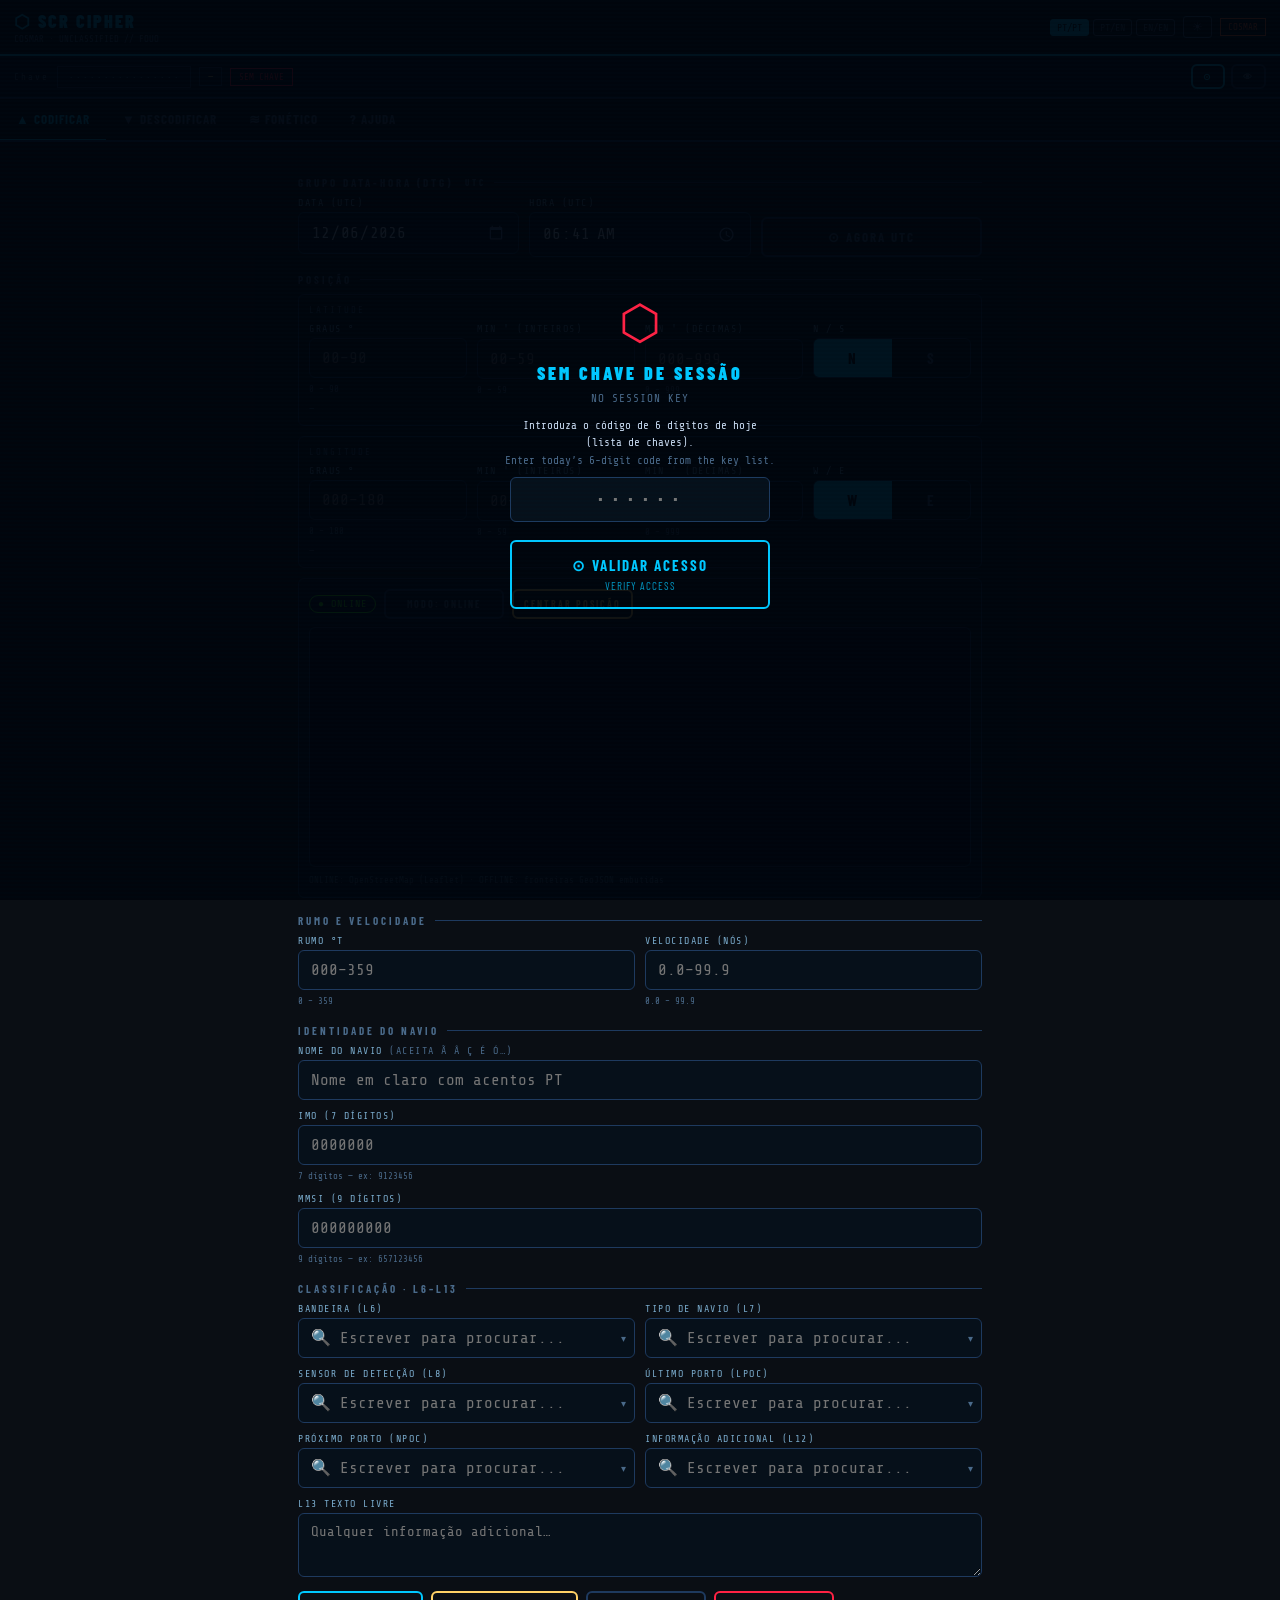
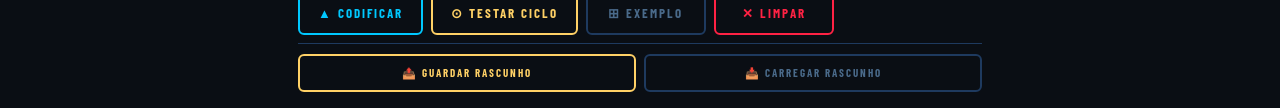
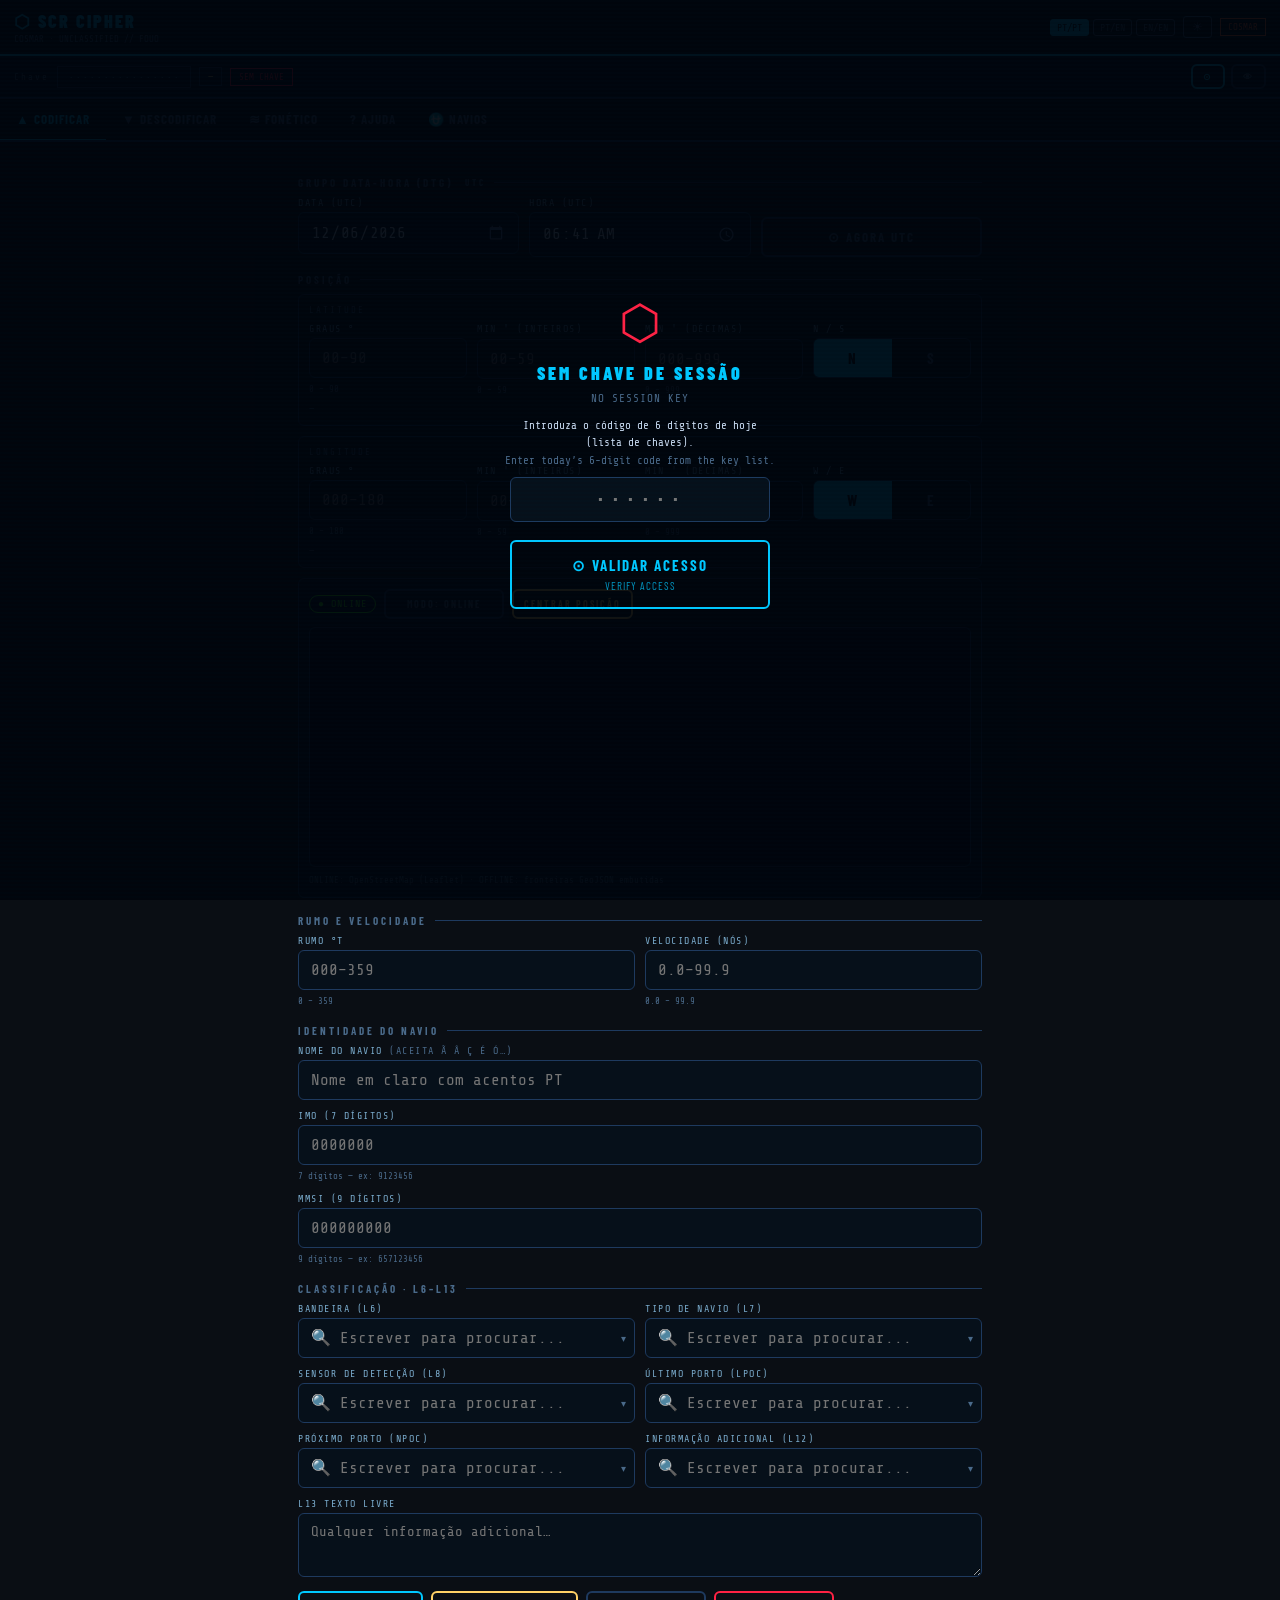
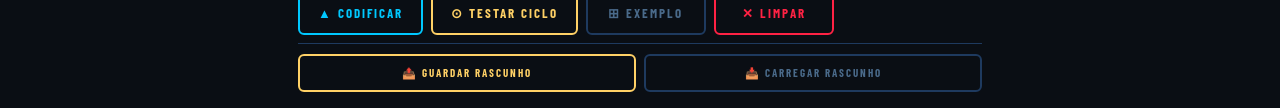
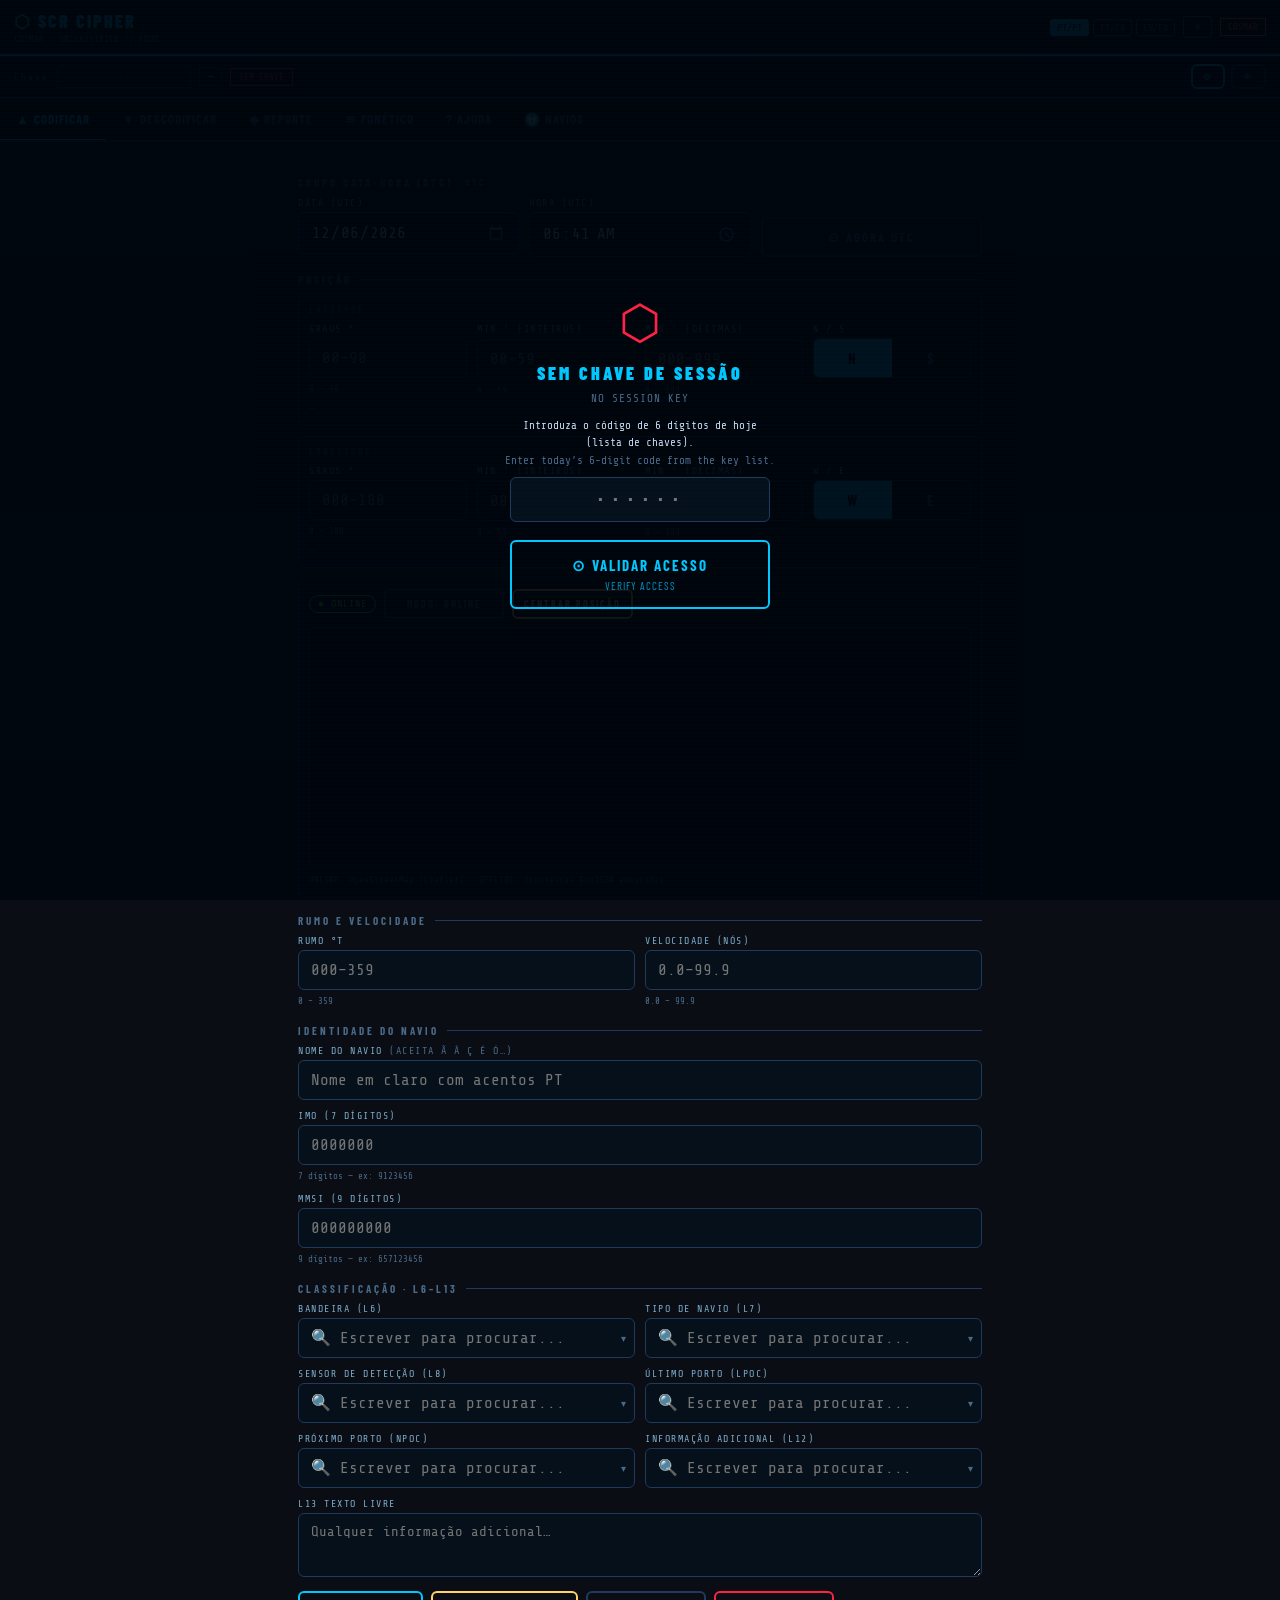
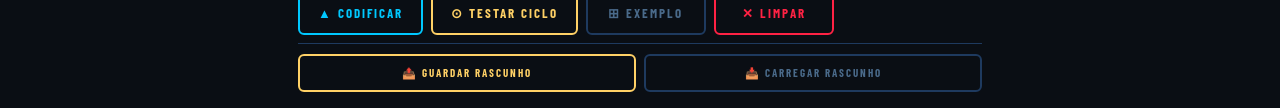
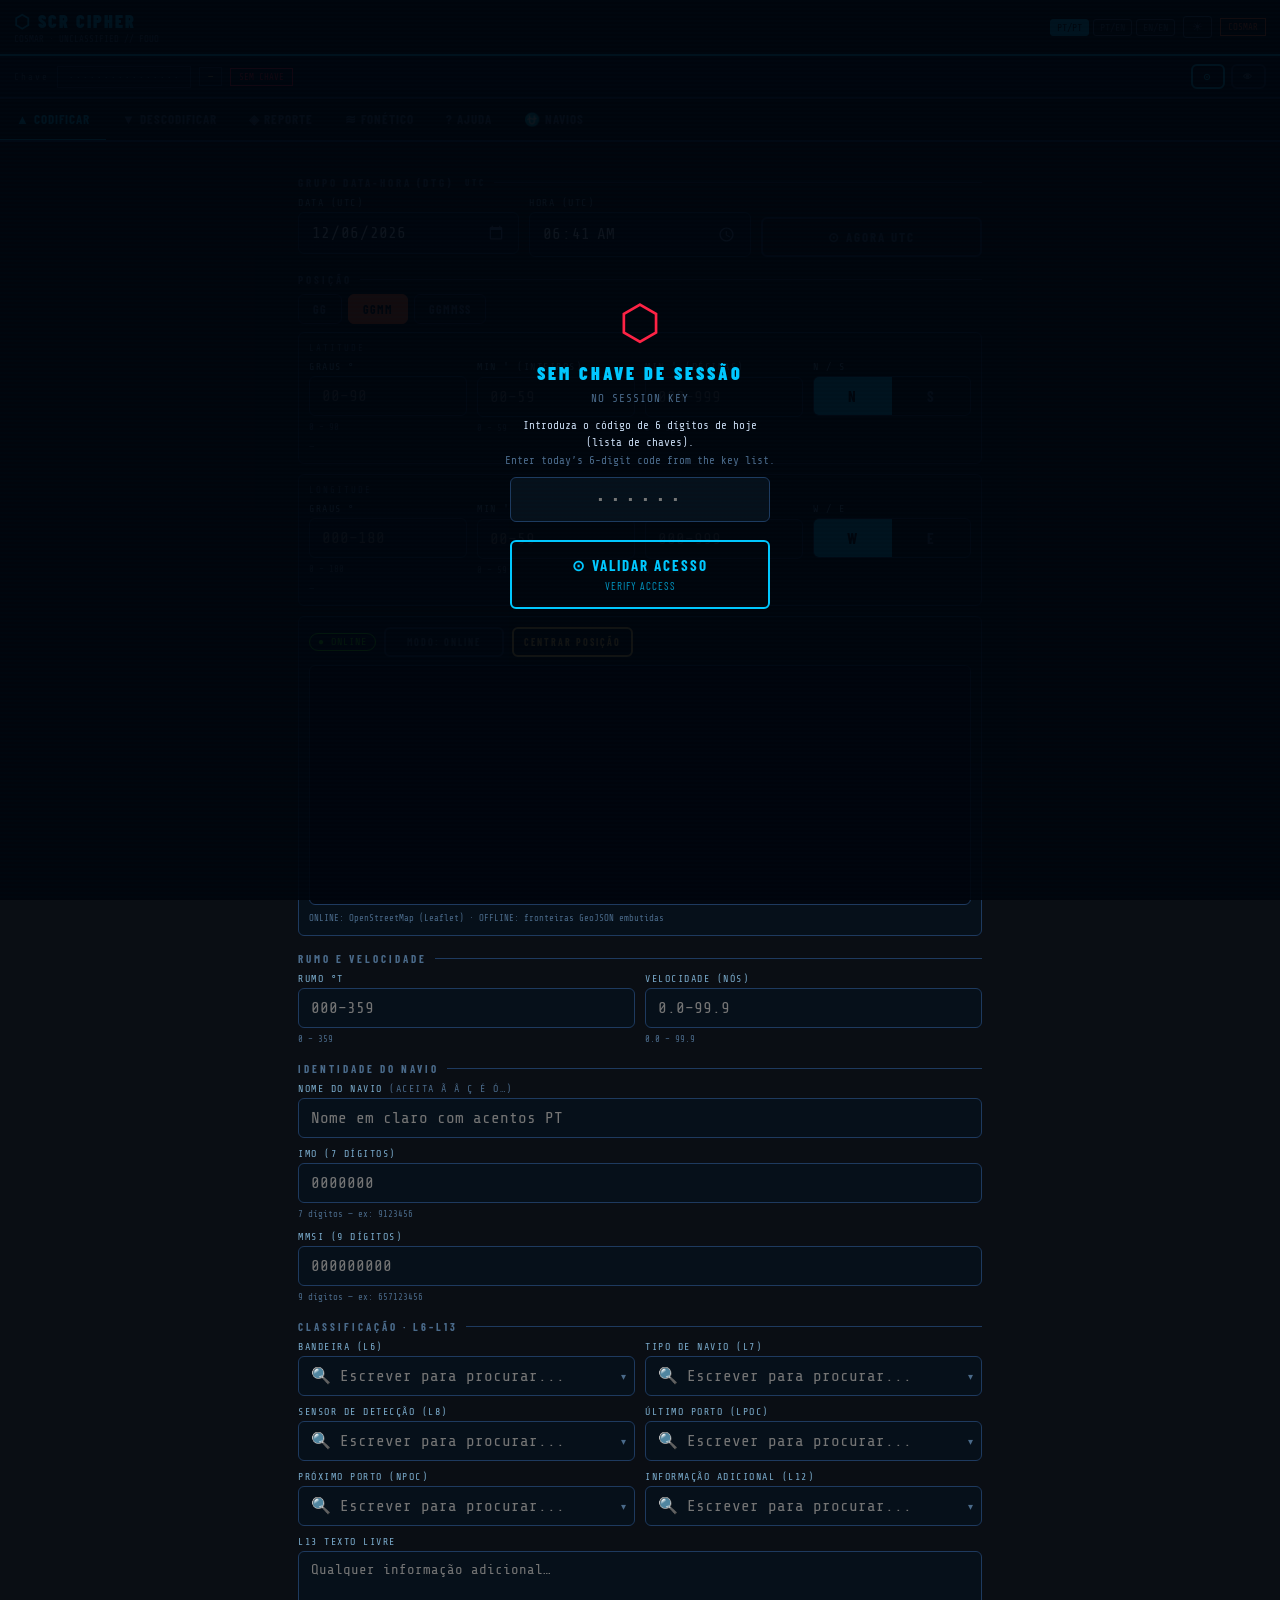
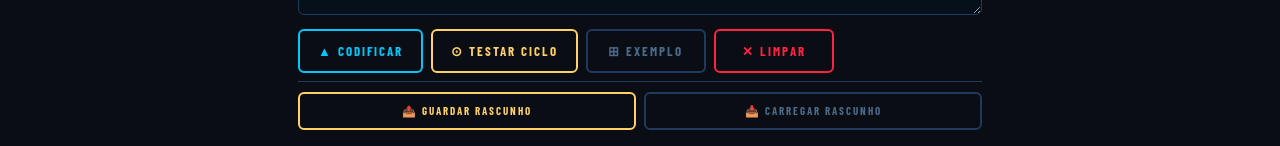
